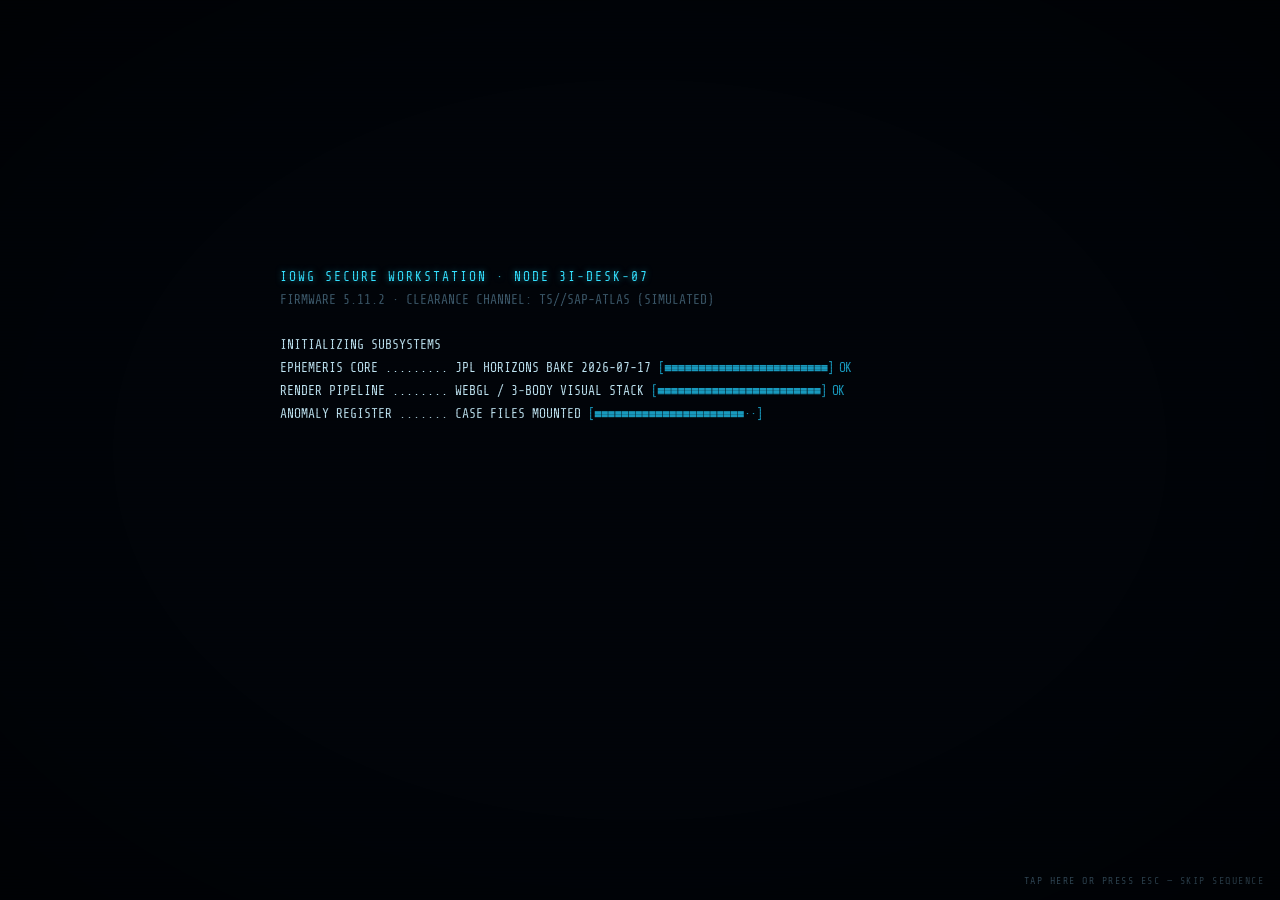
==== public/index.html @ ef5f32a9 "v2.17 — chase on boot, a labelled event toast, and the DISPATCH overlay Three requests, plus two lim" ====
<!doctype html>
<html lang="en">
<head>
<meta charset="utf-8">
<meta name="viewport" content="width=device-width, initial-scale=1">
<title>3I/ATLAS — Interstellar Anomaly Review Console</title>
<meta name="description" content="Track all three interstellar objects — 3I/ATLAS, 1I/'Oumuamua and 2I/Borisov — on real JPL Horizons trajectories, plus the CNEOS fireball map and its two disputed interstellar meteors, with 44 fact-checked case files weighing Avi Loeb's anomaly claims against the official explanations.">
<meta name="theme-color" content="#041019">
<meta name="color-scheme" content="dark">
<meta property="og:type" content="website">
<meta property="og:title" content="3I/ATLAS — Interstellar Anomaly Review Console">
<meta property="og:description" content="Track all three interstellar objects — 3I/ATLAS, 1I/'Oumuamua and 2I/Borisov — on real JPL Horizons trajectories, plus the CNEOS fireball map and its two disputed interstellar meteors, with 44 fact-checked case files weighing Avi Loeb's anomaly claims against the official explanations.">
<meta property="og:image" content="https://3i-atlas-anomaly-console.pages.dev/og-image.png">
<meta name="twitter:card" content="summary_large_image">
<meta name="twitter:title" content="3I/ATLAS — Interstellar Anomaly Review Console">
<meta name="twitter:description" content="Track all three interstellar objects — 3I/ATLAS, 1I/'Oumuamua and 2I/Borisov — on real JPL Horizons trajectories, plus the CNEOS fireball map and its two disputed interstellar meteors, with 44 fact-checked case files weighing Avi Loeb's anomaly claims against the official explanations.">
<meta name="twitter:image" content="https://3i-atlas-anomaly-console.pages.dev/og-image.png">
<link rel="icon" href="data:image/svg+xml,%3Csvg xmlns='http://www.w3.org/2000/svg' viewBox='0 0 64 64'%3E%3Crect width='64' height='64' fill='%23041019'/%3E%3Ccircle cx='32' cy='32' r='21' fill='none' stroke='%2334e1ff' stroke-width='3'/%3E%3Ccircle cx='32' cy='32' r='7' fill='%23ffb347'/%3E%3C/svg%3E">
<style>
/* ============================================================
   3I/ATLAS — INTERSTELLAR ANOMALY REVIEW CONSOLE
   Design system. Prefix: cx-
   Palette: deep-space navy, phosphor cyan, signal amber, alert red
   ============================================================ */

@font-face {
  font-family: 'ShareTechMono';
  src: url([data-uri]) format('woff2');
  font-weight: 400; font-style: normal; font-display: swap;
}

:root {
  --bg0: #01040a;          /* void */
  --bg1: #041019;          /* deep panel */
  --bg2: #072030;          /* raised panel */
  --line: #0e3a4f;         /* panel borders */
  --line-hi: #1d6d8c;
  --cyan: #34e1ff;         /* phosphor primary */
  --cyan-dim: #1899bd;
  --cyan-ghost: rgba(52,225,255,.14);
  --green: #46ffa1;
  --amber: #ffb347;        /* anomaly */
  --amber-dim: #b97c26;
  --red: #ff4a5e;          /* alert */
  --txt: #bfe4f2;
  --txt-dim: #6f93a8;
  --txt-faint: #3d5a6c;
  --mono: 'ShareTechMono', Consolas, 'Courier New', monospace;
  --glow-c: 0 0 6px rgba(52,225,255,.55);
  --glow-a: 0 0 6px rgba(255,179,71,.55);
}

* { margin: 0; padding: 0; box-sizing: border-box; }
html, body { height: 100%; overflow: hidden; }
body {
  background: var(--bg0);
  color: var(--txt);
  font-family: var(--mono);
  font-size: 13px;
  line-height: 1.45;
  -webkit-font-smoothing: antialiased;
}
::selection { background: rgba(52,225,255,.25); }

/* scrollbars */
::-webkit-scrollbar { width: 8px; height: 8px; }
::-webkit-scrollbar-track { background: var(--bg1); }
::-webkit-scrollbar-thumb { background: var(--line); border: 1px solid var(--bg1); }
::-webkit-scrollbar-thumb:hover { background: var(--line-hi); }

/* ============ ROOT GRID ============ */
.cx-root {
  position: fixed; inset: 0;
  display: grid;
  grid-template-rows: 46px 1fr 96px;
  grid-template-columns: 300px 1fr 332px;
  grid-template-areas:
    "top top top"
    "left center right"
    "bottom bottom bottom";
  background: var(--bg0);
  opacity: 0; transition: opacity .8s ease;
}
.cx-root.cx-live { opacity: 1; }
.cx-root.cx-fullcenter { grid-template-columns: 0 1fr 0; }
.cx-root.cx-fullcenter .cx-left, .cx-root.cx-fullcenter .cx-right { display: none; }

/* ============ TOP BAR ============ */
.cx-top {
  grid-area: top;
  display: flex; align-items: center; gap: 14px;
  padding: 0 14px;
  background: linear-gradient(180deg, #06202e, #041521);
  border-bottom: 1px solid var(--line);
  z-index: 30;
}
.cx-sigil {
  width: 26px; height: 26px; flex: 0 0 auto;
  border: 1px solid var(--cyan-dim); border-radius: 50%;
  display: grid; place-items: center;
  color: var(--cyan); font-size: 13px;
  box-shadow: inset 0 0 8px rgba(52,225,255,.25), var(--glow-c);
}
.cx-title { font-size: 14px; letter-spacing: 2px; color: var(--cyan); text-shadow: var(--glow-c); white-space: nowrap; }
.cx-title small { color: var(--txt-dim); letter-spacing: 1px; font-size: 10px; display: block; line-height: 1; margin-top: 1px; }
.cx-tabs { display: flex; gap: 2px; margin-left: 10px; }
.cx-tab {
  padding: 5px 14px 4px; cursor: pointer; user-select: none;
  color: var(--txt-dim); letter-spacing: 1.5px; font-size: 11.5px;
  border: 1px solid transparent; border-bottom: none;
  background: transparent; font-family: var(--mono);
}
.cx-tab:hover { color: var(--txt); }
.cx-tab.cx-on {
  color: var(--cyan); background: rgba(52,225,255,.07);
  border-color: var(--line); text-shadow: var(--glow-c);
  box-shadow: inset 0 -2px 0 var(--cyan);
}
.cx-top-spacer { flex: 1; }
.cx-clockbox { text-align: right; line-height: 1.2; white-space: nowrap; }
.cx-clockbox .cx-simdate { color: var(--green); font-size: 15px; letter-spacing: 1px; text-shadow: 0 0 6px rgba(70,255,161,.5); }
.cx-clockbox .cx-utc { color: var(--txt-faint); font-size: 10px; letter-spacing: 1px; }
.cx-alert-pill {
  padding: 3px 10px; border: 1px solid var(--amber-dim); color: var(--amber);
  font-size: 10.5px; letter-spacing: 2px; white-space: nowrap;
  background: rgba(255,179,71,.06); text-shadow: var(--glow-a);
  animation: cx-blink-soft 2.6s infinite;
}
@keyframes cx-blink-soft { 0%,100% { opacity: 1; } 50% { opacity: .55; } }
.cx-icobtn {
  width: 28px; height: 28px; display: grid; place-items: center; cursor: pointer;
  border: 1px solid var(--line); color: var(--txt-dim); font-size: 13px;
  background: transparent; font-family: var(--mono);
}
.cx-icobtn:hover { color: var(--cyan); border-color: var(--line-hi); }
.cx-icobtn.cx-on { color: var(--cyan); border-color: var(--cyan-dim); box-shadow: inset 0 0 8px rgba(52,225,255,.15); }

/* ============ SIDE RAILS ============ */
.cx-left  { grid-area: left;  border-right: 1px solid var(--line); }
.cx-right { grid-area: right; border-left: 1px solid var(--line); }
.cx-left, .cx-right {
  background: linear-gradient(180deg, rgba(4,16,25,.96), rgba(3,10,17,.96));
  overflow-y: auto; overflow-x: hidden;
  display: flex; flex-direction: column;
  z-index: 20;
}
.cx-panel { border-bottom: 1px solid var(--line); padding: 10px 12px 12px; }
.cx-panel-title {
  font-size: 10px; letter-spacing: 2.5px; color: var(--txt-dim);
  margin-bottom: 8px; display: flex; align-items: center; gap: 8px;
}
.cx-panel-title::after { content: ''; flex: 1; height: 1px; background: var(--line); }
.cx-panel-title .cx-tt-accent { color: var(--cyan); }

/* readouts */
.cx-readout-grid { display: grid; grid-template-columns: 1fr 1fr; gap: 6px 10px; }
.cx-readout { line-height: 1.15; }
.cx-readout .cx-ro-label { font-size: 9.5px; letter-spacing: 1.5px; color: var(--txt-faint); }
.cx-readout .cx-ro-value { font-size: 16px; color: var(--cyan); text-shadow: var(--glow-c); }
.cx-readout .cx-ro-value small { font-size: 10px; color: var(--txt-dim); text-shadow: none; }
.cx-readout.cx-ro-amber .cx-ro-value { color: var(--amber); text-shadow: var(--glow-a); }
.cx-readout.cx-ro-green .cx-ro-value { color: var(--green); text-shadow: 0 0 6px rgba(70,255,161,.45); }

/* anomaly list */
.cx-alog { display: flex; flex-direction: column; }
.cx-acase {
  display: grid; grid-template-columns: 16px 44px 1fr auto; gap: 8px; align-items: baseline;
  padding: 7px 12px 6px; cursor: pointer; border-bottom: 1px solid rgba(14,58,79,.45);
  transition: background .15s;
}
.cx-acase:hover { background: rgba(52,225,255,.05); }
.cx-acase.cx-on { background: rgba(255,179,71,.08); box-shadow: inset 3px 0 0 var(--amber); }
.cx-acase .cx-a-dot { width: 7px; height: 7px; border-radius: 50%; background: var(--amber); box-shadow: var(--glow-a); align-self: center; }
.cx-acase.cx-future .cx-a-dot { background: var(--txt-faint); box-shadow: none; }
.cx-acase .cx-a-id { color: var(--amber); font-size: 11px; letter-spacing: 1px; }
.cx-acase.cx-future .cx-a-id { color: var(--txt-faint); }
.cx-acase .cx-a-name { color: var(--txt); font-size: 12px; overflow: hidden; text-overflow: ellipsis; white-space: nowrap; }
.cx-acase.cx-future .cx-a-name { color: var(--txt-faint); }
.cx-acase .cx-a-date { color: var(--txt-faint); font-size: 9.5px; }

/* generic list rows (archive, compare) */
.cx-row {
  padding: 8px 12px; cursor: pointer; border-bottom: 1px solid rgba(14,58,79,.45);
}
.cx-row:hover { background: rgba(52,225,255,.05); }
.cx-row.cx-on { background: rgba(52,225,255,.09); box-shadow: inset 3px 0 0 var(--cyan); }
.cx-row .cx-row-t { color: var(--txt); font-size: 12px; }
.cx-row .cx-row-s { color: var(--txt-faint); font-size: 10px; letter-spacing: .5px; }

/* ============ CENTER / 3D ============ */
.cx-center { grid-area: center; position: relative; overflow: hidden; background: var(--bg0); }
.cx-center canvas { display: block; }
#cx-gl { position: absolute; inset: 0; }

/* HUD overlay in 3D view */
.cx-hud { position: absolute; inset: 0; pointer-events: none; z-index: 5; }
.cx-hud > * { pointer-events: auto; }
.cx-obj-label {
  position: absolute; transform: translate(-50%, -140%);
  font-size: 10px; letter-spacing: 1.5px; color: var(--txt-dim);
  text-shadow: 0 0 4px #000, 0 0 8px #000; white-space: nowrap;
  pointer-events: none;
}
.cx-obj-label.cx-lbl-target { color: var(--amber); font-size: 11px; text-shadow: 0 0 4px #000, var(--glow-a); }
.cx-obj-label .cx-lbl-sub { display: block; color: var(--txt-faint); font-size: 9px; letter-spacing: .5px; text-align: center; }

.cx-campods {
  position: absolute; top: 10px; left: 12px; display: flex; gap: 4px; flex-wrap: wrap;
}
.cx-pod {
  padding: 4px 10px 3px; font-size: 10px; letter-spacing: 1.5px; cursor: pointer;
  color: var(--txt-dim); border: 1px solid var(--line); background: rgba(4,16,25,.75);
  font-family: var(--mono); backdrop-filter: blur(2px);
}
.cx-pod:hover { color: var(--txt); border-color: var(--line-hi); }
.cx-pod.cx-on { color: var(--cyan); border-color: var(--cyan-dim); text-shadow: var(--glow-c); }
.cx-viewopts { position: absolute; top: 10px; right: 12px; display: flex; gap: 4px; }

.cx-toast {
  position: absolute; top: 52px; left: 50%; transform: translateX(-50%) translateY(-8px);
  padding: 8px 18px; border: 1px solid var(--cyan-dim); background: rgba(4,20,30,.92);
  color: var(--cyan); font-size: 12px; letter-spacing: 1.5px; text-align: center;
  opacity: 0; transition: opacity .3s, transform .3s; pointer-events: none;
  box-shadow: 0 0 18px rgba(0,0,0,.6), inset 0 0 14px rgba(52,225,255,.07);
  max-width: 70%;
}
.cx-toast.cx-show { opacity: 1; transform: translateX(-50%) translateY(0); }
.cx-toast.cx-anom { border-color: var(--amber-dim); color: var(--amber); box-shadow: 0 0 18px rgba(0,0,0,.6), inset 0 0 14px rgba(255,179,71,.08); }
.cx-toast .cx-toast-date { display: block; font-size: 9.5px; color: var(--txt-faint); letter-spacing: 2px; }
.cx-toast .cx-toast-kind {
  display: block; font-size: 9px; letter-spacing: 3px; margin-bottom: 4px;
  color: var(--cyan-dim); opacity: .95;
}
.cx-toast.cx-anom .cx-toast-kind { color: var(--amber-dim); }

/* The dispatch overlay draws a claim rather than data, so it is marked as such
   in the chrome as well as in the toast — an unlabelled particle burst reads as
   a measurement. */
.cx-pod-spec.cx-on { color: var(--amber); border-color: var(--amber-dim); text-shadow: 0 0 8px rgba(255,179,71,.5); }
.cx-specnote {
  position: absolute; bottom: 34px; left: 50%; transform: translateX(-50%);
  padding: 4px 12px; border: 1px dashed var(--amber-dim); background: rgba(30,18,4,.92);
  color: var(--amber); font-size: 9px; letter-spacing: 2.5px; text-align: center;
  opacity: 0; transition: opacity .3s; pointer-events: none; max-width: 84%;
}
.cx-specnote.cx-show { opacity: .95; }

.cx-crosshair {
  position: absolute; left: 50%; top: 50%; width: 44px; height: 44px;
  transform: translate(-50%,-50%); pointer-events: none; opacity: .18;
}
.cx-crosshair::before, .cx-crosshair::after {
  content: ''; position: absolute; background: var(--cyan);
}
.cx-crosshair::before { left: 50%; top: 0; width: 1px; height: 100%; }
.cx-crosshair::after { top: 50%; left: 0; height: 1px; width: 100%; }

/* range line label */
.cx-range-tag {
  position: absolute; font-size: 10px; color: var(--green); letter-spacing: 1px;
  text-shadow: 0 0 4px #000; pointer-events: none; transform: translate(-50%,-50%);
}

/* ============ DETAIL OVERLAY (anomaly dossier / docs) ============ */
.cx-overlay {
  position: absolute; inset: 0; z-index: 40; display: none;
  background: rgba(1,4,10,.72); backdrop-filter: blur(3px);
}
.cx-overlay.cx-show { display: grid; place-items: center; }
.cx-sheet {
  width: min(880px, 92%); max-height: 88%; overflow-y: auto;
  background: linear-gradient(180deg, #051724, #030d16);
  border: 1px solid var(--line-hi);
  box-shadow: 0 0 40px rgba(0,0,0,.8), 0 0 22px rgba(52,225,255,.08);
  padding: 0 0 18px;
}
.cx-sheet-head {
  position: sticky; top: 0; z-index: 2;
  display: flex; align-items: center; gap: 12px;
  padding: 12px 18px; background: rgba(6,26,38,.97);
  border-bottom: 1px solid var(--line);
}
.cx-sheet-head .cx-sh-id { color: var(--amber); font-size: 18px; letter-spacing: 2px; text-shadow: var(--glow-a); }
.cx-sheet-head .cx-sh-title { color: var(--txt); font-size: 15px; letter-spacing: 1px; flex: 1; }
.cx-sheet-head .cx-sh-date { color: var(--txt-faint); font-size: 10.5px; letter-spacing: 1px; }
.cx-x {
  cursor: pointer; border: 1px solid var(--line); color: var(--txt-dim);
  width: 26px; height: 26px; display: grid; place-items: center; font-family: var(--mono); background: none; font-size: 13px;
}
.cx-x:hover { color: var(--red); border-color: var(--red); }
.cx-sheet-body { padding: 14px 18px 4px; }
.cx-block { margin-bottom: 14px; }
.cx-block-label { font-size: 9.5px; letter-spacing: 2.5px; margin-bottom: 4px; }
.cx-block-label.cx-bl-obs   { color: var(--cyan-dim); }
.cx-block-label.cx-bl-loeb  { color: var(--amber); }
.cx-block-label.cx-bl-off   { color: var(--green); }
.cx-block-text { color: var(--txt); font-size: 12.5px; line-height: 1.6; }
.cx-block.cx-b-loeb { border-left: 2px solid var(--amber-dim); padding-left: 10px; }
.cx-block.cx-b-off  { border-left: 2px solid rgba(70,255,161,.4); padding-left: 10px; }
.cx-quote {
  margin: 8px 0 0; padding: 8px 12px; background: rgba(255,179,71,.05);
  border: 1px dashed var(--amber-dim); color: var(--amber); font-size: 12px; font-style: italic;
}
.cx-quote .cx-q-src { display: block; font-style: normal; color: var(--txt-faint); font-size: 9.5px; margin-top: 4px; letter-spacing: 1px; }

/* weirdness gauge */
.cx-gauge { display: flex; align-items: center; gap: 10px; margin: 4px 0 2px; }
.cx-gauge-track { flex: 1; height: 8px; background: rgba(255,255,255,.05); border: 1px solid var(--line); position: relative; }
.cx-gauge-fill { position: absolute; inset: 1px auto 1px 1px; background: linear-gradient(90deg, var(--cyan-dim), var(--amber), var(--red)); }
.cx-gauge-num { color: var(--amber); font-size: 14px; text-shadow: var(--glow-a); min-width: 52px; text-align: right; }
.cx-sheet-actions { display: flex; gap: 8px; padding: 6px 18px 0; flex-wrap: wrap; }
.cx-btn {
  padding: 6px 14px; cursor: pointer; font-family: var(--mono); font-size: 11px; letter-spacing: 1.5px;
  color: var(--cyan); background: rgba(52,225,255,.06); border: 1px solid var(--cyan-dim);
}
.cx-btn:hover { background: rgba(52,225,255,.14); text-shadow: var(--glow-c); }
.cx-btn.cx-btn-amber { color: var(--amber); border-color: var(--amber-dim); background: rgba(255,179,71,.06); }
.cx-btn.cx-btn-amber:hover { background: rgba(255,179,71,.13); text-shadow: var(--glow-a); }
.cx-btn.cx-btn-ghost { color: var(--txt-dim); border-color: var(--line); background: none; }

/* dossier chart canvas */
.cx-dchart { width: 100%; height: 190px; margin-top: 6px; border: 1px solid var(--line); background: rgba(2,8,14,.6); }

/* Citation row — case files and timeline records cite identically. */
.cx-refs { margin-top: 10px; color: var(--txt-faint); font-size: 9.5px; letter-spacing: .5px; }
.cx-refs a { color: var(--cyan-dim); text-decoration: none; border-bottom: 1px dotted rgba(24,153,189,.5); }
.cx-refs a:hover { color: var(--cyan); border-bottom-color: var(--cyan); text-shadow: var(--glow-c); }
.cx-sheet-count { color: var(--txt-faint); font-size: 10px; align-self: center; }

/* A timeline record is the mission-side sibling of a case file: same sheet,
   cyan where the anomaly dossier is amber. */
.cx-sheet-head.cx-sh-mission .cx-sh-id { color: var(--cyan); text-shadow: var(--glow-c); }
.cx-chip.cx-c-kind { color: var(--cyan-dim); border-color: var(--cyan-dim); }

/* NEXT EVENT panel doubles as a way into that record. */
.cx-nextev[data-act] { cursor: pointer; }
.cx-nextev[data-act]:hover { background: rgba(52,225,255,.06); box-shadow: inset 2px 0 0 var(--cyan-dim); }

/* verdict chip */
.cx-chip { display: inline-block; padding: 1px 8px; font-size: 9px; letter-spacing: 1.5px; border: 1px solid; }
.cx-chip.cx-c-conf { color: var(--green); border-color: rgba(70,255,161,.5); }
.cx-chip.cx-c-corr { color: var(--amber); border-color: var(--amber-dim); }
.cx-chip.cx-c-unv  { color: var(--txt-dim); border-color: var(--line); }

/* ============ BOTTOM / TIMELINE ============ */
.cx-bottom {
  grid-area: bottom; z-index: 30;
  background: linear-gradient(180deg, #051622, #030d15);
  border-top: 1px solid var(--line);
  display: grid; grid-template-rows: 1fr auto;
  padding: 8px 14px 6px;
  gap: 4px;
}
.cx-tl-track { position: relative; cursor: crosshair; touch-action: none; }
#cx-tl-canvas { position: absolute; inset: 0; width: 100%; height: 100%; }
.cx-transport { display: flex; align-items: center; gap: 10px; }
.cx-tbtn {
  min-width: 34px; height: 26px; display: grid; place-items: center; cursor: pointer;
  border: 1px solid var(--line); background: rgba(52,225,255,.04); color: var(--cyan);
  font-family: var(--mono); font-size: 12px; padding: 0 8px;
}
.cx-tbtn:hover { border-color: var(--line-hi); text-shadow: var(--glow-c); }
.cx-tbtn.cx-on { border-color: var(--cyan-dim); background: rgba(52,225,255,.12); }
.cx-speed-lbl { color: var(--txt-faint); font-size: 10px; letter-spacing: 1px; }
.cx-transport .cx-tdate { color: var(--txt-dim); font-size: 11px; letter-spacing: 1px; margin-left: auto; }
.cx-transport .cx-tdate b { color: var(--green); font-weight: normal; }

/* ============ BOOT SEQUENCE ============ */
.cx-boot {
  position: fixed; inset: 0; z-index: 100; background: #010409;
  font-family: var(--mono); color: var(--txt);
  display: flex; align-items: center; justify-content: center;
}
.cx-boot-inner { width: min(720px, 90%); }
.cx-boot-log { font-size: 13px; line-height: 1.75; min-height: 320px; }
.cx-boot-log .cx-bl-ok { color: var(--green); }
.cx-boot-log .cx-bl-warn { color: var(--amber); }
.cx-boot-log .cx-bl-dim { color: var(--txt-faint); }
.cx-boot-log .cx-bl-head { color: var(--cyan); letter-spacing: 2px; text-shadow: var(--glow-c); }
.cx-boot-bar { display: inline-block; color: var(--cyan-dim); letter-spacing: -1px; }
.cx-boot-auth {
  margin-top: 26px; text-align: center; font-size: 15px; letter-spacing: 3px;
  color: var(--cyan); text-shadow: var(--glow-c); cursor: pointer;
  animation: cx-blink-soft 1.4s infinite; opacity: 0; transition: opacity .5s;
}
.cx-boot-auth.cx-ready { opacity: 1; }
.cx-boot-skip { position: fixed; right: 16px; bottom: 12px; color: var(--txt-faint); font-size: 10px; letter-spacing: 1.5px; }
.cx-cursor::after { content: '█'; animation: cx-caret .9s steps(1) infinite; color: var(--cyan); }
@keyframes cx-caret { 50% { opacity: 0; } }

/* ============ ARCHIVE DOCS ============ */
.cx-docwrap { position: absolute; inset: 0; display: grid; grid-template-columns: 300px 1fr; }
.cx-doclist { border-right: 1px solid var(--line); overflow-y: auto; background: rgba(4,16,25,.6); }
.cx-docview { overflow-y: auto; padding: 26px 34px; background: #020810; }

/* Camera/view controls are meaningless over the document reader — hide them there
   so they can't bleed through the panels. */
.cx-root[data-mode="archive"] .cx-campods,
.cx-root[data-mode="archive"] .cx-viewopts,
.cx-root[data-mode="archive"] .cx-crosshair,
.cx-root[data-mode="fireballs"] .cx-campods,
.cx-root[data-mode="fireballs"] .cx-viewopts,
.cx-root[data-mode="fireballs"] .cx-crosshair { display: none; }

/* ============ FIREBALLS — CNEOS atmospheric-impact map ============ */
.cx-fbwrap {
  position: absolute; inset: 0; z-index: 5;
  display: grid; grid-template-columns: 1fr 296px;
  background: var(--bg0);
}
.cx-fb-main { display: grid; grid-template-rows: auto 1fr auto; min-width: 0; min-height: 0; }
.cx-fb-toolbar {
  display: flex; gap: 4px; flex-wrap: wrap; align-items: center;
  padding: 8px 10px; border-bottom: 1px solid var(--line); background: rgba(4,16,25,.6);
}
.cx-fb-gap { width: 12px; }
.cx-fb-mapbox { position: relative; min-height: 0; overflow: hidden; }
.cx-fb-mapbox canvas { position: absolute; left: 0; top: 0; cursor: crosshair; touch-action: manipulation; }
.cx-fb-readout {
  border-top: 1px solid var(--line); background: rgba(4,16,25,.75);
  padding: 8px 12px; min-height: 34px; font-size: 11px; color: var(--txt);
  letter-spacing: .5px; line-height: 1.7;
}
.cx-fb-readout b { color: var(--cyan); font-weight: 400; }
.cx-fb-sep { color: var(--txt-faint); margin: 0 9px; }
.cx-fb-hint { color: var(--txt-faint); letter-spacing: 1.5px; }
.cx-fb-tag {
  margin-left: 12px; color: var(--amber); cursor: pointer;
  border-bottom: 1px dotted var(--amber-dim); letter-spacing: 1px;
}
.cx-fb-tag:hover { text-shadow: var(--glow-a); }
.cx-fb-side { border-left: 1px solid var(--line); overflow-y: auto; background: rgba(4,16,25,.6); }
.cx-fb-note { color: var(--txt-faint); font-size: 9.5px; line-height: 1.55; margin-top: 7px; padding: 0 12px; }
.cx-panel > .cx-fb-note { padding: 0; }
.cx-doc {
  max-width: 640px; margin: 0 auto 40px; padding: 34px 40px 44px;
  background: #dfd9c8; color: #1d1a14; font-family: var(--mono);
  box-shadow: 0 6px 34px rgba(0,0,0,.75);
  position: relative; font-size: 12.5px; line-height: 1.7;
}
.cx-doc .cx-doc-head { text-align: center; border-bottom: 2px solid #1d1a14; padding-bottom: 10px; margin-bottom: 16px; letter-spacing: 2px; }
.cx-doc .cx-doc-head .cx-doc-org { font-size: 14px; font-weight: bold; }
.cx-doc .cx-doc-head .cx-doc-sub { font-size: 10px; letter-spacing: 3px; }
.cx-doc .cx-doc-meta { font-size: 11px; margin-bottom: 14px; }
.cx-doc p { margin-bottom: 10px; }
.cx-redact {
  display: inline-block; background: #12100c; color: #12100c; border-radius: 1px;
  user-select: none; padding: 0 2px; cursor: help; transition: none;
}
.cx-stamp {
  position: absolute; padding: 4px 16px; border: 3px double #a02c2c; color: #a02c2c;
  font-size: 15px; letter-spacing: 4px; transform: rotate(-12deg); opacity: .82;
  font-weight: bold; pointer-events: none;
}
.cx-stamp.cx-stamp-green { border-color: #2c6a3f; color: #2c6a3f; transform: rotate(8deg); }
.cx-doc .cx-doc-sig { margin-top: 20px; font-size: 11px; }
.cx-doc .cx-hand { font-style: italic; color: #4a3f2c; }

/* ============ COMPARE MODE ============ */
.cx-comparewrap { position: absolute; inset: 0; pointer-events: none; }
.cx-cmp-table-wrap {
  position: absolute; left: 0; right: 0; bottom: 0; pointer-events: auto;
  border-top: 1px solid var(--line); background: #030c13;
  overflow-x: auto; max-height: 44%; overflow-y: auto;
}
table.cx-cmp { width: 100%; border-collapse: collapse; font-size: 12px; }
table.cx-cmp th, table.cx-cmp td { padding: 6px 14px; text-align: left; border-bottom: 1px solid rgba(14,58,79,.5); vertical-align: top; }
table.cx-cmp th { color: var(--txt-faint); font-weight: normal; font-size: 10px; letter-spacing: 2px; position: sticky; top: 0; background: #051520; }
table.cx-cmp td:first-child { color: var(--txt-dim); font-size: 10.5px; letter-spacing: 1px; white-space: nowrap; }
table.cx-cmp .cx-cmp-1i { color: #d9b8ff; }
table.cx-cmp .cx-cmp-2i { color: #9fd9ff; }
table.cx-cmp .cx-cmp-3i { color: var(--amber); }

/* ============ CHARTS (right rail) ============ */
.cx-chartbox { padding: 8px 12px 4px; border-bottom: 1px solid var(--line); }
.cx-chartbox canvas { width: 100%; height: 92px; display: block; }
.cx-chart-title { font-size: 9.5px; letter-spacing: 2px; color: var(--txt-faint); margin-bottom: 3px; display: flex; justify-content: space-between; }
.cx-chart-title span:last-child { color: var(--cyan-dim); }

/* The per-year chart is a door into case F-03, which argues about it. */
.cx-chartbox.cx-fb-rate { cursor: pointer; }
.cx-chartbox.cx-fb-rate:hover { background: rgba(52,225,255,.05); }
.cx-chartbox.cx-fb-rate:hover .cx-chart-title span:last-child { color: var(--cyan); text-shadow: var(--glow-c); }
.cx-chartbox.cx-fb-rate canvas { height: 104px; }

/* ============ CRT EFFECT ============ */
.cx-crt::before {
  content: ''; position: fixed; inset: 0; z-index: 200; pointer-events: none;
  background: repeating-linear-gradient(0deg, rgba(0,0,0,0) 0 2px, rgba(0,0,0,.16) 2px 3px);
  mix-blend-mode: multiply;
}
.cx-crt::after {
  content: ''; position: fixed; inset: 0; z-index: 201; pointer-events: none;
  background: radial-gradient(ellipse at center, rgba(0,0,0,0) 58%, rgba(0,0,0,.42) 100%);
}
.cx-flicker { animation: cx-flick 7s infinite; }
@keyframes cx-flick {
  0%, 100% { opacity: 1; } 92% { opacity: 1; } 92.5% { opacity: .86; }
  93% { opacity: 1; } 96% { opacity: 1; } 96.3% { opacity: .93; } 96.6% { opacity: 1; }
}

/* footer disclaimer */
/* Lives INSIDE the centre pane (see ui.js) so it can never overlap the side rails. */
.cx-disclaimer {
  position: absolute; right: 12px; bottom: 6px; z-index: 6; max-width: 62%;
  color: var(--txt-faint); font-size: 8.5px; letter-spacing: .5px; opacity: .7;
  pointer-events: none; text-align: right; line-height: 1.4;
}

/* In FIREBALLS the bottom of the centre pane is the hover readout and the right
   296px is the stats rail, so the disclaimer moves up and clear of both. */
.cx-root[data-mode="fireballs"] .cx-disclaimer { bottom: 46px; right: 306px; max-width: 46%; }

/* reveal animation for panels */
@keyframes cx-rise { from { opacity: 0; transform: translateY(6px); } to { opacity: 1; transform: none; } }
.cx-rise { animation: cx-rise .45s ease both; }

/* ============ RAIL LOG TABS ============ */
/* Two registers share one panel: the anomaly case files and the mission log.
   The log needs a list of its own because a quarter of its records fall outside
   the scrubber window and so have no marker to click. */
.cx-logtabs {
  display: flex; align-items: center; gap: 2px; padding: 0 12px 7px;
  border-bottom: 1px solid var(--line); margin-bottom: 8px;
}
.cx-logtab {
  padding: 4px 7px 3px; cursor: pointer; font-family: var(--mono);
  font-size: 9.5px; letter-spacing: 1.5px; color: var(--txt-faint);
  background: none; border: 1px solid transparent;
}
.cx-logtab:hover { color: var(--txt-dim); }
.cx-logtab.cx-on { color: var(--txt); border-color: var(--line); background: rgba(52,225,255,.05); }
.cx-logcount { margin-left: auto; color: var(--txt-faint); font-size: 9px; letter-spacing: 1px; }
.cx-logrow .cx-a-id { color: var(--cyan-dim); font-size: 13px; }
.cx-logrow.cx-future .cx-a-id { color: var(--txt-faint); }
.cx-logrow .cx-a-dot { background: var(--cyan); box-shadow: var(--glow-c); }
.cx-logrow.cx-future .cx-a-dot { background: var(--txt-faint); box-shadow: none; }
.cx-logrow.cx-on { background: rgba(52,225,255,.08); box-shadow: inset 3px 0 0 var(--cyan); }

/* ============ CASE SEARCH ============ */
.cx-search { position: relative; padding: 0 12px 8px; }
.cx-search input {
  width: 100%; background: rgba(2,10,16,.85); border: 1px solid var(--line);
  color: var(--txt); font-family: var(--mono); font-size: 11.5px;
  padding: 5px 22px 5px 8px; outline: none; letter-spacing: .5px;
}
.cx-search input:focus { border-color: var(--cyan-dim); box-shadow: inset 0 0 10px rgba(52,225,255,.1); }
.cx-search input::placeholder { color: var(--txt-faint); }
.cx-search-x {
  position: absolute; right: 19px; top: 3px; cursor: pointer;
  color: var(--txt-faint); font-size: 13px; padding: 2px 4px; display: none;
}
.cx-search-x:hover { color: var(--red); }
.cx-search.cx-has-q .cx-search-x { display: block; }
.cx-obj-badge {
  font-size: 8px; letter-spacing: 1px; padding: 0 3px; border: 1px solid;
  margin-right: 4px; vertical-align: 1px;
}
.cx-nores { padding: 14px 12px; color: var(--txt-faint); font-size: 11px; text-align: center; }

/* ============ GUIDED TOUR ============ */
.cx-tour {
  position: absolute; left: 50%; bottom: 16px; transform: translateX(-50%) translateY(10px);
  width: min(720px, 92%); z-index: 46; opacity: 0; pointer-events: none;
  transition: opacity .35s ease, transform .35s ease;
}
.cx-tour.cx-on { opacity: 1; transform: translateX(-50%); pointer-events: auto; }
.cx-tour-inner {
  background: rgba(4,20,30,.95); border: 1px solid var(--cyan-dim);
  padding: 10px 14px 11px; box-shadow: 0 0 28px rgba(0,0,0,.75), inset 0 0 18px rgba(52,225,255,.05);
  backdrop-filter: blur(3px);
}
.cx-tour-step { font-size: 9.5px; letter-spacing: 2.5px; color: var(--cyan-dim); }
.cx-tour-title { font-size: 13.5px; color: var(--cyan); text-shadow: var(--glow-c); margin: 2px 0 3px; }
.cx-tour-text { font-size: 12px; color: var(--txt); line-height: 1.55; }
.cx-tour-bar { height: 2px; background: rgba(52,225,255,.15); margin-top: 9px; }
.cx-tour-fill { height: 100%; background: var(--cyan); width: 0; box-shadow: var(--glow-c); }
.cx-tour-btns { display: flex; gap: 6px; margin-top: 9px; align-items: center; }
.cx-tour-btns .cx-spacer { flex: 1; }

/* ============ HELP / KEY LEGEND ============ */
.cx-keys { display: grid; grid-template-columns: repeat(auto-fit, minmax(232px, 1fr)); gap: 16px 22px; }
.cx-keys h4 {
  font-size: 9.5px; letter-spacing: 2.5px; color: var(--cyan-dim);
  font-weight: normal; margin-bottom: 5px; border-bottom: 1px solid var(--line); padding-bottom: 3px;
}
.cx-keyrow { display: flex; align-items: baseline; gap: 9px; padding: 2.5px 0; font-size: 11.5px; }
.cx-keycap {
  flex: 0 0 auto; min-width: 26px; text-align: center; padding: 1px 6px;
  border: 1px solid var(--line-hi); background: rgba(52,225,255,.07); color: var(--cyan);
  font-size: 10.5px; letter-spacing: 1px;
}
.cx-keyrow span { color: var(--txt-dim); }

/* ============ MOBILE RAIL TOGGLES ============ */
.cx-railbtn { display: none; }

@media (max-width: 1150px) {
  .cx-root { grid-template-columns: 240px 1fr 260px; }
}
@media (max-width: 900px) {
  /* Two-row top bar. On one row the mode tabs ran off the right edge and
     FIREBALLS / ARCHIVE / help were simply unreachable on a phone. */
  /* auto rows: the bar takes however many lines it needs on this device rather
     than clipping at a height guessed here. ui.js publishes the measured
     heights as --topH / --botH so the slide-over rails land between them. */
  .cx-root { grid-template-columns: 0 1fr 0; grid-template-rows: auto 1fr auto; }
  .cx-tl-track { min-height: 40px; }
  .cx-top { flex-wrap: wrap; align-content: center; gap: 5px 8px; padding: 0 8px; }
  .cx-sigil, .cx-top-spacer { display: none; }
  /* The mode tabs get their own row, and scroll sideways if a device is
     narrower than the five of them. */
  .cx-tabs.cx-tabs-mode { flex-basis: 100%; margin-left: 0; overflow-x: auto; flex-wrap: nowrap; }
  .cx-tab-long { display: none; }
  /* The CRT toggle is pure decoration and the first thing worth the width.
     The tour button stays — there is no T key on a phone. */
  #cx-btn-crt { display: none; }
  .cx-railbtn { display: grid; }
  .cx-title { font-size: 12.5px; letter-spacing: 1px; }
  .cx-title small { display: none; }
  .cx-tabs .cx-tab { padding: 5px 8px 4px; font-size: 10.5px; letter-spacing: 1px; }
  .cx-alert-pill, .cx-clockbox .cx-utc { display: none; }
  .cx-clockbox .cx-simdate { font-size: 13px; }
  .cx-left, .cx-right {
    display: flex; position: fixed; top: var(--topH, 84px); bottom: var(--botH, 96px);
    width: 282px; max-width: 84vw;
    z-index: 45; transform: translateX(-105%); transition: transform .25s ease;
    box-shadow: 0 0 30px rgba(0,0,0,.8);
  }
  .cx-right { left: auto; right: 0; transform: translateX(105%); }
  body.cx-show-left .cx-left, body.cx-show-right .cx-right { transform: none; }
  .cx-campods { top: auto; bottom: 8px; left: 8px; max-width: 62%; }
  .cx-viewopts { top: 8px; right: 8px; }
  .cx-disclaimer { display: none; }
  /* narrow: one scrolling column, map given an explicit height so the canvas
     still has a box to measure */
  .cx-fbwrap { display: block; overflow-y: auto; }
  .cx-fb-main { display: block; }
  .cx-fb-mapbox { height: 54vw; min-height: 190px; }
  .cx-fb-side { border-left: none; border-top: 1px solid var(--line); overflow: visible; }
  .cx-fb-toolbar { padding: 6px; }
  .cx-docwrap { grid-template-columns: 1fr; grid-template-rows: auto 1fr; }
  .cx-doclist { max-height: 34%; border-right: none; border-bottom: 1px solid var(--line); }
  .cx-docview { padding: 14px 10px; }
  .cx-doc { padding: 22px 18px 30px; }
  .cx-sheet { width: 96%; max-height: 92%; }
  .cx-transport { gap: 6px; flex-wrap: wrap; }
  .cx-transport .cx-tdate { font-size: 9.5px; }
}

/* ============ TOUCH TARGETS ============ */
/* Fingers need ~44px. Applies to any coarse pointer (phone, tablet, TV remote)
   and leaves mouse layouts exactly as they were. */
@media (pointer: coarse) {
  .cx-tabs .cx-tab { padding: 10px 11px 9px; }
  .cx-pod { padding: 9px 12px 8px; }
  .cx-icobtn { width: 38px; height: 38px; font-size: 15px; }
  .cx-tbtn { min-width: 44px; height: 36px; font-size: 13px; }
  .cx-x { width: 36px; height: 36px; font-size: 15px; }
  .cx-btn { padding: 11px 15px; }
  .cx-acase { padding: 12px; }
  .cx-row { padding: 13px 12px; }
  .cx-tl-track { min-height: 46px; }
  .cx-search input { padding: 9px 26px 9px 9px; font-size: 13px; }
  .cx-search-x { top: 7px; padding: 4px 6px; font-size: 15px; }
  .cx-fb-tag { display: inline-block; padding: 4px 0; }
  .cx-refs { font-size: 11px; line-height: 2.2; }
  .cx-refs a { padding: 4px 2px; }
  .cx-nextev[data-act] { padding: 6px 0; }
  .cx-logtab { padding: 9px 9px 8px; font-size: 10.5px; }
  .cx-doclist .cx-row { padding: 15px 12px; }
}

/* ============ REDUCED MOTION ============ */
@media (prefers-reduced-motion: reduce) {
  .cx-flicker { animation: none; }
  .cx-alert-pill { animation: none; }
  .cx-boot-auth { animation: none; opacity: 1; }
  .cx-rise { animation: none; }
  .cx-root { transition: none; }
  .cx-left, .cx-right { transition: none; }
}

/* ============ BRIEFINGS ============
   The one surface in the console built for reading rather than scanning: a rail
   of questions on the left, a long-form answer on the right. Everything else
   here is a HUD; this is a page, so it gets a measure, real leading, and a text
   colour that is comfortable for a few hundred words rather than for glowing
   labels. */
.cx-briefwrap {
  position: absolute; inset: 0; z-index: 24;
  display: grid; grid-template-columns: minmax(190px, 268px) 1fr;
  background: linear-gradient(180deg, rgba(4,10,20,.97), rgba(3,7,15,.99));
  overflow: hidden;
}
.cx-brief-rail {
  border-right: 1px solid var(--line);
  overflow-y: auto; padding: 10px 8px 24px;
  background: rgba(0,0,0,.28);
}
.cx-brief-railhead {
  font-size: 10px; letter-spacing: .18em; color: var(--dim);
  padding: 4px 6px 10px;
}
.cx-brief-card {
  display: block; width: 100%; text-align: left; cursor: pointer;
  background: rgba(255,255,255,.02); border: 1px solid var(--line);
  border-left: 2px solid transparent;
  color: var(--txt); padding: 9px 10px; margin-bottom: 7px;
  font-family: inherit; transition: background .12s, border-color .12s;
}
.cx-brief-card:hover { background: rgba(52,225,255,.07); border-color: rgba(52,225,255,.4); }
.cx-brief-card.cx-on { background: rgba(52,225,255,.11); border-left-color: var(--cyan); }
.cx-brief-card-tag { font-size: 9px; letter-spacing: .14em; color: var(--amber); margin-bottom: 4px; }
.cx-brief-card-q { font-size: 12px; line-height: 1.35; color: var(--txt); }

.cx-brief-pane { overflow-y: auto; padding: 18px 20px 60px; -webkit-overflow-scrolling: touch; }
.cx-brief { max-width: 68ch; margin: 0 auto; }
.cx-brief-head { border-bottom: 1px solid var(--line); padding-bottom: 12px; margin-bottom: 16px; }
.cx-brief-id { font-size: 9px; letter-spacing: .16em; color: var(--dim); margin-bottom: 6px; }
.cx-brief-q {
  font-size: clamp(17px, 2.6vw, 25px); line-height: 1.22; margin: 0 0 9px;
  color: var(--cyan); text-shadow: 0 0 10px rgba(52,225,255,.28); font-weight: normal;
}
.cx-brief-short { font-size: 13px; line-height: 1.55; color: var(--amber); margin: 0; }
.cx-brief-fig {
  margin: 0 0 18px; padding: 8px; border: 1px solid var(--line);
  background: rgba(0,0,0,.34);
}
.cx-brief-fig canvas { display: block; width: 100%; height: 210px; }
.cx-brief-sec { margin-bottom: 15px; }
.cx-brief-sec h3 {
  font-size: 11px; letter-spacing: .13em; color: var(--amber);
  margin: 0 0 5px; font-weight: normal; text-transform: uppercase;
}
.cx-brief-sec p {
  margin: 0; font-size: 13.5px; line-height: 1.62;
  color: rgba(220,236,246,.9);
}
.cx-brief-cases { margin: 20px 0 14px; border-top: 1px solid var(--line); padding-top: 12px; }
.cx-brief-caseshead { font-size: 9px; letter-spacing: .16em; color: var(--dim); margin-bottom: 8px; }
.cx-brief-case {
  display: block; width: 100%; text-align: left; cursor: pointer;
  background: rgba(255,255,255,.02); border: 1px solid var(--line);
  color: var(--txt); padding: 7px 9px; margin-bottom: 5px; font-family: inherit;
}
.cx-brief-case:hover { background: rgba(255,179,71,.09); border-color: rgba(255,179,71,.45); }
.cx-brief-case-id { color: var(--amber); font-size: 10px; letter-spacing: .1em; margin-right: 8px; }
.cx-brief-case-t { font-size: 11.5px; color: rgba(220,236,246,.85); }
.cx-brief-src { font-size: 10px; color: var(--dim); margin-top: 12px; line-height: 1.9; }
.cx-brief-src span { letter-spacing: .16em; margin-right: 6px; }
.cx-brief-src a { color: var(--cyan); text-decoration: none; border-bottom: 1px dotted rgba(52,225,255,.45); margin-right: 9px; }
.cx-brief-src a:hover { background: rgba(52,225,255,.12); }
.cx-brief-foot {
  margin-top: 18px; padding-top: 10px; border-top: 1px solid var(--line);
  font-size: 10px; color: var(--dim); line-height: 1.6;
}

/* Narrow: the rail becomes a horizontal strip of question chips above the
   reading pane, because a 190px sidebar next to a text column leaves neither
   usable at phone width. */
@media (max-width: 720px) {
  .cx-briefwrap { grid-template-columns: 1fr; grid-template-rows: auto 1fr; }
  .cx-brief-rail {
    border-right: 0; border-bottom: 1px solid var(--line);
    display: flex; gap: 6px; overflow-x: auto; overflow-y: hidden;
    padding: 8px; white-space: nowrap;
  }
  .cx-brief-railhead { display: none; }
  .cx-brief-card { width: auto; min-width: 168px; flex: 0 0 auto; margin-bottom: 0; white-space: normal; }
  .cx-brief-pane { padding: 14px 14px 56px; }
  .cx-brief-fig canvas { height: 168px; }
}
@media (pointer: coarse) {
  .cx-brief-card { padding: 11px 12px; }
  .cx-brief-case { padding: 10px 10px; }
}

/* BRIEFINGS is the intended way in, so it does not look like a peer of the
   other mode tabs. Amber rather than the default, and a hairline underneath so
   it reads as "start here" without shouting. */
.cx-tab[data-tab="briefings"] {
  color: var(--amber);
  border-color: rgba(255,179,71,.42);
  box-shadow: inset 0 -2px 0 rgba(255,179,71,.55);
}
.cx-tab[data-tab="briefings"]:hover { background: rgba(255,179,71,.13); }
.cx-tab[data-tab="briefings"].cx-on {
  background: rgba(255,179,71,.2); color: #ffe1b0;
  border-color: rgba(255,179,71,.75);
}

</style>
</head>
<body>
<script>/* == vendor/three.min.js == */
/**
 * @license
 * Copyright 2010-2021 Three.js Authors
 * SPDX-License-Identifier: MIT
 */
!function(t,e){"object"==typeof exports&&"undefined"!=typeof module?e(exports):"function"==typeof define&&define.amd?define(["exports"],e):e((t="undefined"!=typeof globalThis?globalThis:t||self).THREE={})}(this,(function(t){"use strict";const e="128",n=100,i=300,r=301,s=302,a=303,o=304,l=306,c=307,h=1e3,u=1001,d=1002,p=1003,m=1004,f=1005,g=1006,v=1007,y=1008,x=1009,_=1012,w=1014,b=1015,M=1016,S=1020,T=1022,E=1023,A=1026,L=1027,R=33776,C=33777,P=33778,D=33779,I=35840,N=35841,B=35842,z=35843,F=37492,O=37496,H=2300,G=2301,U=2302,k=2400,V=2401,W=2402,j=2500,q=2501,X=3e3,Y=3001,Z=3007,J=3002,Q=3004,K=3005,$=3006,tt=7680,et=35044,nt=35048,it="300 es";class rt{addEventListener(t,e){void 0===this._listeners&&(this._listeners={});const n=this._listeners;void 0===n[t]&&(n[t]=[]),-1===n[t].indexOf(e)&&n[t].push(e)}hasEventListener(t,e){if(void 0===this._listeners)return!1;const n=this._listeners;return void 0!==n[t]&&-1!==n[t].indexOf(e)}removeEventListener(t,e){if(void 0===this._listeners)return;const n=this._listeners[t];if(void 0!==n){const t=n.indexOf(e);-1!==t&&n.splice(t,1)}}dispatchEvent(t){if(void 0===this._listeners)return;const e=this._listeners[t.type];if(void 0!==e){t.target=this;const n=e.slice(0);for(let e=0,i=n.length;e<i;e++)n[e].call(this,t);t.target=null}}}const st=[];for(let t=0;t<256;t++)st[t]=(t<16?"0":"")+t.toString(16);let at=1234567;const ot=Math.PI/180,lt=180/Math.PI;function ct(){const t=4294967295*Math.random()|0,e=4294967295*Math.random()|0,n=4294967295*Math.random()|0,i=4294967295*Math.random()|0;return(st[255&t]+st[t>>8&255]+st[t>>16&255]+st[t>>24&255]+"-"+st[255&e]+st[e>>8&255]+"-"+st[e>>16&15|64]+st[e>>24&255]+"-"+st[63&n|128]+st[n>>8&255]+"-"+st[n>>16&255]+st[n>>24&255]+st[255&i]+st[i>>8&255]+st[i>>16&255]+st[i>>24&255]).toUpperCase()}function ht(t,e,n){return Math.max(e,Math.min(n,t))}function ut(t,e){return(t%e+e)%e}function dt(t,e,n){return(1-n)*t+n*e}function pt(t){return 0==(t&t-1)&&0!==t}function mt(t){return Math.pow(2,Math.ceil(Math.log(t)/Math.LN2))}function ft(t){return Math.pow(2,Math.floor(Math.log(t)/Math.LN2))}var gt=Object.freeze({__proto__:null,DEG2RAD:ot,RAD2DEG:lt,generateUUID:ct,clamp:ht,euclideanModulo:ut,mapLinear:function(t,e,n,i,r){return i+(t-e)*(r-i)/(n-e)},inverseLerp:function(t,e,n){return t!==e?(n-t)/(e-t):0},lerp:dt,damp:function(t,e,n,i){return dt(t,e,1-Math.exp(-n*i))},pingpong:function(t,e=1){return e-Math.abs(ut(t,2*e)-e)},smoothstep:function(t,e,n){return t<=e?0:t>=n?1:(t=(t-e)/(n-e))*t*(3-2*t)},smootherstep:function(t,e,n){return t<=e?0:t>=n?1:(t=(t-e)/(n-e))*t*t*(t*(6*t-15)+10)},randInt:function(t,e){return t+Math.floor(Math.random()*(e-t+1))},randFloat:function(t,e){return t+Math.random()*(e-t)},randFloatSpread:function(t){return t*(.5-Math.random())},seededRandom:function(t){return void 0!==t&&(at=t%2147483647),at=16807*at%2147483647,(at-1)/2147483646},degToRad:function(t){return t*ot},radToDeg:function(t){return t*lt},isPowerOfTwo:pt,ceilPowerOfTwo:mt,floorPowerOfTwo:ft,setQuaternionFromProperEuler:function(t,e,n,i,r){const s=Math.cos,a=Math.sin,o=s(n/2),l=a(n/2),c=s((e+i)/2),h=a((e+i)/2),u=s((e-i)/2),d=a((e-i)/2),p=s((i-e)/2),m=a((i-e)/2);switch(r){case"XYX":t.set(o*h,l*u,l*d,o*c);break;case"YZY":t.set(l*d,o*h,l*u,o*c);break;case"ZXZ":t.set(l*u,l*d,o*h,o*c);break;case"XZX":t.set(o*h,l*m,l*p,o*c);break;case"YXY":t.set(l*p,o*h,l*m,o*c);break;case"ZYZ":t.set(l*m,l*p,o*h,o*c);break;default:console.warn("THREE.MathUtils: .setQuaternionFromProperEuler() encountered an unknown order: "+r)}}});class vt{constructor(t=0,e=0){this.x=t,this.y=e}get width(){return this.x}set width(t){this.x=t}get height(){return this.y}set height(t){this.y=t}set(t,e){return this.x=t,this.y=e,this}setScalar(t){return this.x=t,this.y=t,this}setX(t){return this.x=t,this}setY(t){return this.y=t,this}setComponent(t,e){switch(t){case 0:this.x=e;break;case 1:this.y=e;break;default:throw new Error("index is out of range: "+t)}return this}getComponent(t){switch(t){case 0:return this.x;case 1:return this.y;default:throw new Error("index is out of range: "+t)}}clone(){return new this.constructor(this.x,this.y)}copy(t){return this.x=t.x,this.y=t.y,this}add(t,e){return void 0!==e?(console.warn("THREE.Vector2: .add() now only accepts one argument. Use .addVectors( a, b ) instead."),this.addVectors(t,e)):(this.x+=t.x,this.y+=t.y,this)}addScalar(t){return this.x+=t,this.y+=t,this}addVectors(t,e){return this.x=t.x+e.x,this.y=t.y+e.y,this}addScaledVector(t,e){return this.x+=t.x*e,this.y+=t.y*e,this}sub(t,e){return void 0!==e?(console.warn("THREE.Vector2: .sub() now only accepts one argument. Use .subVectors( a, b ) instead."),this.subVectors(t,e)):(this.x-=t.x,this.y-=t.y,this)}subScalar(t){return this.x-=t,this.y-=t,this}subVectors(t,e){return this.x=t.x-e.x,this.y=t.y-e.y,this}multiply(t){return this.x*=t.x,this.y*=t.y,this}multiplyScalar(t){return this.x*=t,this.y*=t,this}divide(t){return this.x/=t.x,this.y/=t.y,this}divideScalar(t){return this.multiplyScalar(1/t)}applyMatrix3(t){const e=this.x,n=this.y,i=t.elements;return this.x=i[0]*e+i[3]*n+i[6],this.y=i[1]*e+i[4]*n+i[7],this}min(t){return this.x=Math.min(this.x,t.x),this.y=Math.min(this.y,t.y),this}max(t){return this.x=Math.max(this.x,t.x),this.y=Math.max(this.y,t.y),this}clamp(t,e){return this.x=Math.max(t.x,Math.min(e.x,this.x)),this.y=Math.max(t.y,Math.min(e.y,this.y)),this}clampScalar(t,e){return this.x=Math.max(t,Math.min(e,this.x)),this.y=Math.max(t,Math.min(e,this.y)),this}clampLength(t,e){const n=this.length();return this.divideScalar(n||1).multiplyScalar(Math.max(t,Math.min(e,n)))}floor(){return this.x=Math.floor(this.x),this.y=Math.floor(this.y),this}ceil(){return this.x=Math.ceil(this.x),this.y=Math.ceil(this.y),this}round(){return this.x=Math.round(this.x),this.y=Math.round(this.y),this}roundToZero(){return this.x=this.x<0?Math.ceil(this.x):Math.floor(this.x),this.y=this.y<0?Math.ceil(this.y):Math.floor(this.y),this}negate(){return this.x=-this.x,this.y=-this.y,this}dot(t){return this.x*t.x+this.y*t.y}cross(t){return this.x*t.y-this.y*t.x}lengthSq(){return this.x*this.x+this.y*this.y}length(){return Math.sqrt(this.x*this.x+this.y*this.y)}manhattanLength(){return Math.abs(this.x)+Math.abs(this.y)}normalize(){return this.divideScalar(this.length()||1)}angle(){return Math.atan2(-this.y,-this.x)+Math.PI}distanceTo(t){return Math.sqrt(this.distanceToSquared(t))}distanceToSquared(t){const e=this.x-t.x,n=this.y-t.y;return e*e+n*n}manhattanDistanceTo(t){return Math.abs(this.x-t.x)+Math.abs(this.y-t.y)}setLength(t){return this.normalize().multiplyScalar(t)}lerp(t,e){return this.x+=(t.x-this.x)*e,this.y+=(t.y-this.y)*e,this}lerpVectors(t,e,n){return this.x=t.x+(e.x-t.x)*n,this.y=t.y+(e.y-t.y)*n,this}equals(t){return t.x===this.x&&t.y===this.y}fromArray(t,e=0){return this.x=t[e],this.y=t[e+1],this}toArray(t=[],e=0){return t[e]=this.x,t[e+1]=this.y,t}fromBufferAttribute(t,e,n){return void 0!==n&&console.warn("THREE.Vector2: offset has been removed from .fromBufferAttribute()."),this.x=t.getX(e),this.y=t.getY(e),this}rotateAround(t,e){const n=Math.cos(e),i=Math.sin(e),r=this.x-t.x,s=this.y-t.y;return this.x=r*n-s*i+t.x,this.y=r*i+s*n+t.y,this}random(){return this.x=Math.random(),this.y=Math.random(),this}}vt.prototype.isVector2=!0;class yt{constructor(){this.elements=[1,0,0,0,1,0,0,0,1],arguments.length>0&&console.error("THREE.Matrix3: the constructor no longer reads arguments. use .set() instead.")}set(t,e,n,i,r,s,a,o,l){const c=this.elements;return c[0]=t,c[1]=i,c[2]=a,c[3]=e,c[4]=r,c[5]=o,c[6]=n,c[7]=s,c[8]=l,this}identity(){return this.set(1,0,0,0,1,0,0,0,1),this}copy(t){const e=this.elements,n=t.elements;return e[0]=n[0],e[1]=n[1],e[2]=n[2],e[3]=n[3],e[4]=n[4],e[5]=n[5],e[6]=n[6],e[7]=n[7],e[8]=n[8],this}extractBasis(t,e,n){return t.setFromMatrix3Column(this,0),e.setFromMatrix3Column(this,1),n.setFromMatrix3Column(this,2),this}setFromMatrix4(t){const e=t.elements;return this.set(e[0],e[4],e[8],e[1],e[5],e[9],e[2],e[6],e[10]),this}multiply(t){return this.multiplyMatrices(this,t)}premultiply(t){return this.multiplyMatrices(t,this)}multiplyMatrices(t,e){const n=t.elements,i=e.elements,r=this.elements,s=n[0],a=n[3],o=n[6],l=n[1],c=n[4],h=n[7],u=n[2],d=n[5],p=n[8],m=i[0],f=i[3],g=i[6],v=i[1],y=i[4],x=i[7],_=i[2],w=i[5],b=i[8];return r[0]=s*m+a*v+o*_,r[3]=s*f+a*y+o*w,r[6]=s*g+a*x+o*b,r[1]=l*m+c*v+h*_,r[4]=l*f+c*y+h*w,r[7]=l*g+c*x+h*b,r[2]=u*m+d*v+p*_,r[5]=u*f+d*y+p*w,r[8]=u*g+d*x+p*b,this}multiplyScalar(t){const e=this.elements;return e[0]*=t,e[3]*=t,e[6]*=t,e[1]*=t,e[4]*=t,e[7]*=t,e[2]*=t,e[5]*=t,e[8]*=t,this}determinant(){const t=this.elements,e=t[0],n=t[1],i=t[2],r=t[3],s=t[4],a=t[5],o=t[6],l=t[7],c=t[8];return e*s*c-e*a*l-n*r*c+n*a*o+i*r*l-i*s*o}invert(){const t=this.elements,e=t[0],n=t[1],i=t[2],r=t[3],s=t[4],a=t[5],o=t[6],l=t[7],c=t[8],h=c*s-a*l,u=a*o-c*r,d=l*r-s*o,p=e*h+n*u+i*d;if(0===p)return this.set(0,0,0,0,0,0,0,0,0);const m=1/p;return t[0]=h*m,t[1]=(i*l-c*n)*m,t[2]=(a*n-i*s)*m,t[3]=u*m,t[4]=(c*e-i*o)*m,t[5]=(i*r-a*e)*m,t[6]=d*m,t[7]=(n*o-l*e)*m,t[8]=(s*e-n*r)*m,this}transpose(){let t;const e=this.elements;return t=e[1],e[1]=e[3],e[3]=t,t=e[2],e[2]=e[6],e[6]=t,t=e[5],e[5]=e[7],e[7]=t,this}getNormalMatrix(t){return this.setFromMatrix4(t).invert().transpose()}transposeIntoArray(t){const e=this.elements;return t[0]=e[0],t[1]=e[3],t[2]=e[6],t[3]=e[1],t[4]=e[4],t[5]=e[7],t[6]=e[2],t[7]=e[5],t[8]=e[8],this}setUvTransform(t,e,n,i,r,s,a){const o=Math.cos(r),l=Math.sin(r);return this.set(n*o,n*l,-n*(o*s+l*a)+s+t,-i*l,i*o,-i*(-l*s+o*a)+a+e,0,0,1),this}scale(t,e){const n=this.elements;return n[0]*=t,n[3]*=t,n[6]*=t,n[1]*=e,n[4]*=e,n[7]*=e,this}rotate(t){const e=Math.cos(t),n=Math.sin(t),i=this.elements,r=i[0],s=i[3],a=i[6],o=i[1],l=i[4],c=i[7];return i[0]=e*r+n*o,i[3]=e*s+n*l,i[6]=e*a+n*c,i[1]=-n*r+e*o,i[4]=-n*s+e*l,i[7]=-n*a+e*c,this}translate(t,e){const n=this.elements;return n[0]+=t*n[2],n[3]+=t*n[5],n[6]+=t*n[8],n[1]+=e*n[2],n[4]+=e*n[5],n[7]+=e*n[8],this}equals(t){const e=this.elements,n=t.elements;for(let t=0;t<9;t++)if(e[t]!==n[t])return!1;return!0}fromArray(t,e=0){for(let n=0;n<9;n++)this.elements[n]=t[n+e];return this}toArray(t=[],e=0){const n=this.elements;return t[e]=n[0],t[e+1]=n[1],t[e+2]=n[2],t[e+3]=n[3],t[e+4]=n[4],t[e+5]=n[5],t[e+6]=n[6],t[e+7]=n[7],t[e+8]=n[8],t}clone(){return(new this.constructor).fromArray(this.elements)}}let xt;yt.prototype.isMatrix3=!0;class _t{static getDataURL(t){if(/^data:/i.test(t.src))return t.src;if("undefined"==typeof HTMLCanvasElement)return t.src;let e;if(t instanceof HTMLCanvasElement)e=t;else{void 0===xt&&(xt=document.createElementNS("http://www.w3.org/1999/xhtml","canvas")),xt.width=t.width,xt.height=t.height;const n=xt.getContext("2d");t instanceof ImageData?n.putImageData(t,0,0):n.drawImage(t,0,0,t.width,t.height),e=xt}return e.width>2048||e.height>2048?(console.warn("THREE.ImageUtils.getDataURL: Image converted to jpg for performance reasons",t),e.toDataURL("image/jpeg",.6)):e.toDataURL("image/png")}}let wt=0;class bt extends rt{constructor(t=bt.DEFAULT_IMAGE,e=bt.DEFAULT_MAPPING,n=1001,i=1001,r=1006,s=1008,a=1023,o=1009,l=1,c=3e3){super(),Object.defineProperty(this,"id",{value:wt++}),this.uuid=ct(),this.name="",this.image=t,this.mipmaps=[],this.mapping=e,this.wrapS=n,this.wrapT=i,this.magFilter=r,this.minFilter=s,this.anisotropy=l,this.format=a,this.internalFormat=null,this.type=o,this.offset=new vt(0,0),this.repeat=new vt(1,1),this.center=new vt(0,0),this.rotation=0,this.matrixAutoUpdate=!0,this.matrix=new yt,this.generateMipmaps=!0,this.premultiplyAlpha=!1,this.flipY=!0,this.unpackAlignment=4,this.encoding=c,this.version=0,this.onUpdate=null}updateMatrix(){this.matrix.setUvTransform(this.offset.x,this.offset.y,this.repeat.x,this.repeat.y,this.rotation,this.center.x,this.center.y)}clone(){return(new this.constructor).copy(this)}copy(t){return this.name=t.name,this.image=t.image,this.mipmaps=t.mipmaps.slice(0),this.mapping=t.mapping,this.wrapS=t.wrapS,this.wrapT=t.wrapT,this.magFilter=t.magFilter,this.minFilter=t.minFilter,this.anisotropy=t.anisotropy,this.format=t.format,this.internalFormat=t.internalFormat,this.type=t.type,this.offset.copy(t.offset),this.repeat.copy(t.repeat),this.center.copy(t.center),this.rotation=t.rotation,this.matrixAutoUpdate=t.matrixAutoUpdate,this.matrix.copy(t.matrix),this.generateMipmaps=t.generateMipmaps,this.premultiplyAlpha=t.premultiplyAlpha,this.flipY=t.flipY,this.unpackAlignment=t.unpackAlignment,this.encoding=t.encoding,this}toJSON(t){const e=void 0===t||"string"==typeof t;if(!e&&void 0!==t.textures[this.uuid])return t.textures[this.uuid];const n={metadata:{version:4.5,type:"Texture",generator:"Texture.toJSON"},uuid:this.uuid,name:this.name,mapping:this.mapping,repeat:[this.repeat.x,this.repeat.y],offset:[this.offset.x,this.offset.y],center:[this.center.x,this.center.y],rotation:this.rotation,wrap:[this.wrapS,this.wrapT],format:this.format,type:this.type,encoding:this.encoding,minFilter:this.minFilter,magFilter:this.magFilter,anisotropy:this.anisotropy,flipY:this.flipY,premultiplyAlpha:this.premultiplyAlpha,unpackAlignment:this.unpackAlignment};if(void 0!==this.image){const i=this.image;if(void 0===i.uuid&&(i.uuid=ct()),!e&&void 0===t.images[i.uuid]){let e;if(Array.isArray(i)){e=[];for(let t=0,n=i.length;t<n;t++)i[t].isDataTexture?e.push(Mt(i[t].image)):e.push(Mt(i[t]))}else e=Mt(i);t.images[i.uuid]={uuid:i.uuid,url:e}}n.image=i.uuid}return e||(t.textures[this.uuid]=n),n}dispose(){this.dispatchEvent({type:"dispose"})}transformUv(t){if(this.mapping!==i)return t;if(t.applyMatrix3(this.matrix),t.x<0||t.x>1)switch(this.wrapS){case h:t.x=t.x-Math.floor(t.x);break;case u:t.x=t.x<0?0:1;break;case d:1===Math.abs(Math.floor(t.x)%2)?t.x=Math.ceil(t.x)-t.x:t.x=t.x-Math.floor(t.x)}if(t.y<0||t.y>1)switch(this.wrapT){case h:t.y=t.y-Math.floor(t.y);break;case u:t.y=t.y<0?0:1;break;case d:1===Math.abs(Math.floor(t.y)%2)?t.y=Math.ceil(t.y)-t.y:t.y=t.y-Math.floor(t.y)}return this.flipY&&(t.y=1-t.y),t}set needsUpdate(t){!0===t&&this.version++}}function Mt(t){return"undefined"!=typeof HTMLImageElement&&t instanceof HTMLImageElement||"undefined"!=typeof HTMLCanvasElement&&t instanceof HTMLCanvasElement||"undefined"!=typeof ImageBitmap&&t instanceof ImageBitmap?_t.getDataURL(t):t.data?{data:Array.prototype.slice.call(t.data),width:t.width,height:t.height,type:t.data.constructor.name}:(console.warn("THREE.Texture: Unable to serialize Texture."),{})}bt.DEFAULT_IMAGE=void 0,bt.DEFAULT_MAPPING=i,bt.prototype.isTexture=!0;class St{constructor(t=0,e=0,n=0,i=1){this.x=t,this.y=e,this.z=n,this.w=i}get width(){return this.z}set width(t){this.z=t}get height(){return this.w}set height(t){this.w=t}set(t,e,n,i){return this.x=t,this.y=e,this.z=n,this.w=i,this}setScalar(t){return this.x=t,this.y=t,this.z=t,this.w=t,this}setX(t){return this.x=t,this}setY(t){return this.y=t,this}setZ(t){return this.z=t,this}setW(t){return this.w=t,this}setComponent(t,e){switch(t){case 0:this.x=e;break;case 1:this.y=e;break;case 2:this.z=e;break;case 3:this.w=e;break;default:throw new Error("index is out of range: "+t)}return this}getComponent(t){switch(t){case 0:return this.x;case 1:return this.y;case 2:return this.z;case 3:return this.w;default:throw new Error("index is out of range: "+t)}}clone(){return new this.constructor(this.x,this.y,this.z,this.w)}copy(t){return this.x=t.x,this.y=t.y,this.z=t.z,this.w=void 0!==t.w?t.w:1,this}add(t,e){return void 0!==e?(console.warn("THREE.Vector4: .add() now only accepts one argument. Use .addVectors( a, b ) instead."),this.addVectors(t,e)):(this.x+=t.x,this.y+=t.y,this.z+=t.z,this.w+=t.w,this)}addScalar(t){return this.x+=t,this.y+=t,this.z+=t,this.w+=t,this}addVectors(t,e){return this.x=t.x+e.x,this.y=t.y+e.y,this.z=t.z+e.z,this.w=t.w+e.w,this}addScaledVector(t,e){return this.x+=t.x*e,this.y+=t.y*e,this.z+=t.z*e,this.w+=t.w*e,this}sub(t,e){return void 0!==e?(console.warn("THREE.Vector4: .sub() now only accepts one argument. Use .subVectors( a, b ) instead."),this.subVectors(t,e)):(this.x-=t.x,this.y-=t.y,this.z-=t.z,this.w-=t.w,this)}subScalar(t){return this.x-=t,this.y-=t,this.z-=t,this.w-=t,this}subVectors(t,e){return this.x=t.x-e.x,this.y=t.y-e.y,this.z=t.z-e.z,this.w=t.w-e.w,this}multiply(t){return this.x*=t.x,this.y*=t.y,this.z*=t.z,this.w*=t.w,this}multiplyScalar(t){return this.x*=t,this.y*=t,this.z*=t,this.w*=t,this}applyMatrix4(t){const e=this.x,n=this.y,i=this.z,r=this.w,s=t.elements;return this.x=s[0]*e+s[4]*n+s[8]*i+s[12]*r,this.y=s[1]*e+s[5]*n+s[9]*i+s[13]*r,this.z=s[2]*e+s[6]*n+s[10]*i+s[14]*r,this.w=s[3]*e+s[7]*n+s[11]*i+s[15]*r,this}divideScalar(t){return this.multiplyScalar(1/t)}setAxisAngleFromQuaternion(t){this.w=2*Math.acos(t.w);const e=Math.sqrt(1-t.w*t.w);return e<1e-4?(this.x=1,this.y=0,this.z=0):(this.x=t.x/e,this.y=t.y/e,this.z=t.z/e),this}setAxisAngleFromRotationMatrix(t){let e,n,i,r;const s=.01,a=.1,o=t.elements,l=o[0],c=o[4],h=o[8],u=o[1],d=o[5],p=o[9],m=o[2],f=o[6],g=o[10];if(Math.abs(c-u)<s&&Math.abs(h-m)<s&&Math.abs(p-f)<s){if(Math.abs(c+u)<a&&Math.abs(h+m)<a&&Math.abs(p+f)<a&&Math.abs(l+d+g-3)<a)return this.set(1,0,0,0),this;e=Math.PI;const t=(l+1)/2,o=(d+1)/2,v=(g+1)/2,y=(c+u)/4,x=(h+m)/4,_=(p+f)/4;return t>o&&t>v?t<s?(n=0,i=.707106781,r=.707106781):(n=Math.sqrt(t),i=y/n,r=x/n):o>v?o<s?(n=.707106781,i=0,r=.707106781):(i=Math.sqrt(o),n=y/i,r=_/i):v<s?(n=.707106781,i=.707106781,r=0):(r=Math.sqrt(v),n=x/r,i=_/r),this.set(n,i,r,e),this}let v=Math.sqrt((f-p)*(f-p)+(h-m)*(h-m)+(u-c)*(u-c));return Math.abs(v)<.001&&(v=1),this.x=(f-p)/v,this.y=(h-m)/v,this.z=(u-c)/v,this.w=Math.acos((l+d+g-1)/2),this}min(t){return this.x=Math.min(this.x,t.x),this.y=Math.min(this.y,t.y),this.z=Math.min(this.z,t.z),this.w=Math.min(this.w,t.w),this}max(t){return this.x=Math.max(this.x,t.x),this.y=Math.max(this.y,t.y),this.z=Math.max(this.z,t.z),this.w=Math.max(this.w,t.w),this}clamp(t,e){return this.x=Math.max(t.x,Math.min(e.x,this.x)),this.y=Math.max(t.y,Math.min(e.y,this.y)),this.z=Math.max(t.z,Math.min(e.z,this.z)),this.w=Math.max(t.w,Math.min(e.w,this.w)),this}clampScalar(t,e){return this.x=Math.max(t,Math.min(e,this.x)),this.y=Math.max(t,Math.min(e,this.y)),this.z=Math.max(t,Math.min(e,this.z)),this.w=Math.max(t,Math.min(e,this.w)),this}clampLength(t,e){const n=this.length();return this.divideScalar(n||1).multiplyScalar(Math.max(t,Math.min(e,n)))}floor(){return this.x=Math.floor(this.x),this.y=Math.floor(this.y),this.z=Math.floor(this.z),this.w=Math.floor(this.w),this}ceil(){return this.x=Math.ceil(this.x),this.y=Math.ceil(this.y),this.z=Math.ceil(this.z),this.w=Math.ceil(this.w),this}round(){return this.x=Math.round(this.x),this.y=Math.round(this.y),this.z=Math.round(this.z),this.w=Math.round(this.w),this}roundToZero(){return this.x=this.x<0?Math.ceil(this.x):Math.floor(this.x),this.y=this.y<0?Math.ceil(this.y):Math.floor(this.y),this.z=this.z<0?Math.ceil(this.z):Math.floor(this.z),this.w=this.w<0?Math.ceil(this.w):Math.floor(this.w),this}negate(){return this.x=-this.x,this.y=-this.y,this.z=-this.z,this.w=-this.w,this}dot(t){return this.x*t.x+this.y*t.y+this.z*t.z+this.w*t.w}lengthSq(){return this.x*this.x+this.y*this.y+this.z*this.z+this.w*this.w}length(){return Math.sqrt(this.x*this.x+this.y*this.y+this.z*this.z+this.w*this.w)}manhattanLength(){return Math.abs(this.x)+Math.abs(this.y)+Math.abs(this.z)+Math.abs(this.w)}normalize(){return this.divideScalar(this.length()||1)}setLength(t){return this.normalize().multiplyScalar(t)}lerp(t,e){return this.x+=(t.x-this.x)*e,this.y+=(t.y-this.y)*e,this.z+=(t.z-this.z)*e,this.w+=(t.w-this.w)*e,this}lerpVectors(t,e,n){return this.x=t.x+(e.x-t.x)*n,this.y=t.y+(e.y-t.y)*n,this.z=t.z+(e.z-t.z)*n,this.w=t.w+(e.w-t.w)*n,this}equals(t){return t.x===this.x&&t.y===this.y&&t.z===this.z&&t.w===this.w}fromArray(t,e=0){return this.x=t[e],this.y=t[e+1],this.z=t[e+2],this.w=t[e+3],this}toArray(t=[],e=0){return t[e]=this.x,t[e+1]=this.y,t[e+2]=this.z,t[e+3]=this.w,t}fromBufferAttribute(t,e,n){return void 0!==n&&console.warn("THREE.Vector4: offset has been removed from .fromBufferAttribute()."),this.x=t.getX(e),this.y=t.getY(e),this.z=t.getZ(e),this.w=t.getW(e),this}random(){return this.x=Math.random(),this.y=Math.random(),this.z=Math.random(),this.w=Math.random(),this}}St.prototype.isVector4=!0;class Tt extends rt{constructor(t,e,n){super(),this.width=t,this.height=e,this.depth=1,this.scissor=new St(0,0,t,e),this.scissorTest=!1,this.viewport=new St(0,0,t,e),n=n||{},this.texture=new bt(void 0,n.mapping,n.wrapS,n.wrapT,n.magFilter,n.minFilter,n.format,n.type,n.anisotropy,n.encoding),this.texture.image={},this.texture.image.width=t,this.texture.image.height=e,this.texture.image.depth=1,this.texture.generateMipmaps=void 0!==n.generateMipmaps&&n.generateMipmaps,this.texture.minFilter=void 0!==n.minFilter?n.minFilter:g,this.depthBuffer=void 0===n.depthBuffer||n.depthBuffer,this.stencilBuffer=void 0!==n.stencilBuffer&&n.stencilBuffer,this.depthTexture=void 0!==n.depthTexture?n.depthTexture:null}setTexture(t){t.image={width:this.width,height:this.height,depth:this.depth},this.texture=t}setSize(t,e,n=1){this.width===t&&this.height===e&&this.depth===n||(this.width=t,this.height=e,this.depth=n,this.texture.image.width=t,this.texture.image.height=e,this.texture.image.depth=n,this.dispose()),this.viewport.set(0,0,t,e),this.scissor.set(0,0,t,e)}clone(){return(new this.constructor).copy(this)}copy(t){return this.width=t.width,this.height=t.height,this.depth=t.depth,this.viewport.copy(t.viewport),this.texture=t.texture.clone(),this.depthBuffer=t.depthBuffer,this.stencilBuffer=t.stencilBuffer,this.depthTexture=t.depthTexture,this}dispose(){this.dispatchEvent({type:"dispose"})}}Tt.prototype.isWebGLRenderTarget=!0;class Et extends Tt{constructor(t,e,n){super(t,e,n),this.samples=4}copy(t){return super.copy.call(this,t),this.samples=t.samples,this}}Et.prototype.isWebGLMultisampleRenderTarget=!0;class At{constructor(t=0,e=0,n=0,i=1){this._x=t,this._y=e,this._z=n,this._w=i}static slerp(t,e,n,i){return console.warn("THREE.Quaternion: Static .slerp() has been deprecated. Use qm.slerpQuaternions( qa, qb, t ) instead."),n.slerpQuaternions(t,e,i)}static slerpFlat(t,e,n,i,r,s,a){let o=n[i+0],l=n[i+1],c=n[i+2],h=n[i+3];const u=r[s+0],d=r[s+1],p=r[s+2],m=r[s+3];if(0===a)return t[e+0]=o,t[e+1]=l,t[e+2]=c,void(t[e+3]=h);if(1===a)return t[e+0]=u,t[e+1]=d,t[e+2]=p,void(t[e+3]=m);if(h!==m||o!==u||l!==d||c!==p){let t=1-a;const e=o*u+l*d+c*p+h*m,n=e>=0?1:-1,i=1-e*e;if(i>Number.EPSILON){const r=Math.sqrt(i),s=Math.atan2(r,e*n);t=Math.sin(t*s)/r,a=Math.sin(a*s)/r}const r=a*n;if(o=o*t+u*r,l=l*t+d*r,c=c*t+p*r,h=h*t+m*r,t===1-a){const t=1/Math.sqrt(o*o+l*l+c*c+h*h);o*=t,l*=t,c*=t,h*=t}}t[e]=o,t[e+1]=l,t[e+2]=c,t[e+3]=h}static multiplyQuaternionsFlat(t,e,n,i,r,s){const a=n[i],o=n[i+1],l=n[i+2],c=n[i+3],h=r[s],u=r[s+1],d=r[s+2],p=r[s+3];return t[e]=a*p+c*h+o*d-l*u,t[e+1]=o*p+c*u+l*h-a*d,t[e+2]=l*p+c*d+a*u-o*h,t[e+3]=c*p-a*h-o*u-l*d,t}get x(){return this._x}set x(t){this._x=t,this._onChangeCallback()}get y(){return this._y}set y(t){this._y=t,this._onChangeCallback()}get z(){return this._z}set z(t){this._z=t,this._onChangeCallback()}get w(){return this._w}set w(t){this._w=t,this._onChangeCallback()}set(t,e,n,i){return this._x=t,this._y=e,this._z=n,this._w=i,this._onChangeCallback(),this}clone(){return new this.constructor(this._x,this._y,this._z,this._w)}copy(t){return this._x=t.x,this._y=t.y,this._z=t.z,this._w=t.w,this._onChangeCallback(),this}setFromEuler(t,e){if(!t||!t.isEuler)throw new Error("THREE.Quaternion: .setFromEuler() now expects an Euler rotation rather than a Vector3 and order.");const n=t._x,i=t._y,r=t._z,s=t._order,a=Math.cos,o=Math.sin,l=a(n/2),c=a(i/2),h=a(r/2),u=o(n/2),d=o(i/2),p=o(r/2);switch(s){case"XYZ":this._x=u*c*h+l*d*p,this._y=l*d*h-u*c*p,this._z=l*c*p+u*d*h,this._w=l*c*h-u*d*p;break;case"YXZ":this._x=u*c*h+l*d*p,this._y=l*d*h-u*c*p,this._z=l*c*p-u*d*h,this._w=l*c*h+u*d*p;break;case"ZXY":this._x=u*c*h-l*d*p,this._y=l*d*h+u*c*p,this._z=l*c*p+u*d*h,this._w=l*c*h-u*d*p;break;case"ZYX":this._x=u*c*h-l*d*p,this._y=l*d*h+u*c*p,this._z=l*c*p-u*d*h,this._w=l*c*h+u*d*p;break;case"YZX":this._x=u*c*h+l*d*p,this._y=l*d*h+u*c*p,this._z=l*c*p-u*d*h,this._w=l*c*h-u*d*p;break;case"XZY":this._x=u*c*h-l*d*p,this._y=l*d*h-u*c*p,this._z=l*c*p+u*d*h,this._w=l*c*h+u*d*p;break;default:console.warn("THREE.Quaternion: .setFromEuler() encountered an unknown order: "+s)}return!1!==e&&this._onChangeCallback(),this}setFromAxisAngle(t,e){const n=e/2,i=Math.sin(n);return this._x=t.x*i,this._y=t.y*i,this._z=t.z*i,this._w=Math.cos(n),this._onChangeCallback(),this}setFromRotationMatrix(t){const e=t.elements,n=e[0],i=e[4],r=e[8],s=e[1],a=e[5],o=e[9],l=e[2],c=e[6],h=e[10],u=n+a+h;if(u>0){const t=.5/Math.sqrt(u+1);this._w=.25/t,this._x=(c-o)*t,this._y=(r-l)*t,this._z=(s-i)*t}else if(n>a&&n>h){const t=2*Math.sqrt(1+n-a-h);this._w=(c-o)/t,this._x=.25*t,this._y=(i+s)/t,this._z=(r+l)/t}else if(a>h){const t=2*Math.sqrt(1+a-n-h);this._w=(r-l)/t,this._x=(i+s)/t,this._y=.25*t,this._z=(o+c)/t}else{const t=2*Math.sqrt(1+h-n-a);this._w=(s-i)/t,this._x=(r+l)/t,this._y=(o+c)/t,this._z=.25*t}return this._onChangeCallback(),this}setFromUnitVectors(t,e){let n=t.dot(e)+1;return n<Number.EPSILON?(n=0,Math.abs(t.x)>Math.abs(t.z)?(this._x=-t.y,this._y=t.x,this._z=0,this._w=n):(this._x=0,this._y=-t.z,this._z=t.y,this._w=n)):(this._x=t.y*e.z-t.z*e.y,this._y=t.z*e.x-t.x*e.z,this._z=t.x*e.y-t.y*e.x,this._w=n),this.normalize()}angleTo(t){return 2*Math.acos(Math.abs(ht(this.dot(t),-1,1)))}rotateTowards(t,e){const n=this.angleTo(t);if(0===n)return this;const i=Math.min(1,e/n);return this.slerp(t,i),this}identity(){return this.set(0,0,0,1)}invert(){return this.conjugate()}conjugate(){return this._x*=-1,this._y*=-1,this._z*=-1,this._onChangeCallback(),this}dot(t){return this._x*t._x+this._y*t._y+this._z*t._z+this._w*t._w}lengthSq(){return this._x*this._x+this._y*this._y+this._z*this._z+this._w*this._w}length(){return Math.sqrt(this._x*this._x+this._y*this._y+this._z*this._z+this._w*this._w)}normalize(){let t=this.length();return 0===t?(this._x=0,this._y=0,this._z=0,this._w=1):(t=1/t,this._x=this._x*t,this._y=this._y*t,this._z=this._z*t,this._w=this._w*t),this._onChangeCallback(),this}multiply(t,e){return void 0!==e?(console.warn("THREE.Quaternion: .multiply() now only accepts one argument. Use .multiplyQuaternions( a, b ) instead."),this.multiplyQuaternions(t,e)):this.multiplyQuaternions(this,t)}premultiply(t){return this.multiplyQuaternions(t,this)}multiplyQuaternions(t,e){const n=t._x,i=t._y,r=t._z,s=t._w,a=e._x,o=e._y,l=e._z,c=e._w;return this._x=n*c+s*a+i*l-r*o,this._y=i*c+s*o+r*a-n*l,this._z=r*c+s*l+n*o-i*a,this._w=s*c-n*a-i*o-r*l,this._onChangeCallback(),this}slerp(t,e){if(0===e)return this;if(1===e)return this.copy(t);const n=this._x,i=this._y,r=this._z,s=this._w;let a=s*t._w+n*t._x+i*t._y+r*t._z;if(a<0?(this._w=-t._w,this._x=-t._x,this._y=-t._y,this._z=-t._z,a=-a):this.copy(t),a>=1)return this._w=s,this._x=n,this._y=i,this._z=r,this;const o=1-a*a;if(o<=Number.EPSILON){const t=1-e;return this._w=t*s+e*this._w,this._x=t*n+e*this._x,this._y=t*i+e*this._y,this._z=t*r+e*this._z,this.normalize(),this._onChangeCallback(),this}const l=Math.sqrt(o),c=Math.atan2(l,a),h=Math.sin((1-e)*c)/l,u=Math.sin(e*c)/l;return this._w=s*h+this._w*u,this._x=n*h+this._x*u,this._y=i*h+this._y*u,this._z=r*h+this._z*u,this._onChangeCallback(),this}slerpQuaternions(t,e,n){this.copy(t).slerp(e,n)}equals(t){return t._x===this._x&&t._y===this._y&&t._z===this._z&&t._w===this._w}fromArray(t,e=0){return this._x=t[e],this._y=t[e+1],this._z=t[e+2],this._w=t[e+3],this._onChangeCallback(),this}toArray(t=[],e=0){return t[e]=this._x,t[e+1]=this._y,t[e+2]=this._z,t[e+3]=this._w,t}fromBufferAttribute(t,e){return this._x=t.getX(e),this._y=t.getY(e),this._z=t.getZ(e),this._w=t.getW(e),this}_onChange(t){return this._onChangeCallback=t,this}_onChangeCallback(){}}At.prototype.isQuaternion=!0;class Lt{constructor(t=0,e=0,n=0){this.x=t,this.y=e,this.z=n}set(t,e,n){return void 0===n&&(n=this.z),this.x=t,this.y=e,this.z=n,this}setScalar(t){return this.x=t,this.y=t,this.z=t,this}setX(t){return this.x=t,this}setY(t){return this.y=t,this}setZ(t){return this.z=t,this}setComponent(t,e){switch(t){case 0:this.x=e;break;case 1:this.y=e;break;case 2:this.z=e;break;default:throw new Error("index is out of range: "+t)}return this}getComponent(t){switch(t){case 0:return this.x;case 1:return this.y;case 2:return this.z;default:throw new Error("index is out of range: "+t)}}clone(){return new this.constructor(this.x,this.y,this.z)}copy(t){return this.x=t.x,this.y=t.y,this.z=t.z,this}add(t,e){return void 0!==e?(console.warn("THREE.Vector3: .add() now only accepts one argument. Use .addVectors( a, b ) instead."),this.addVectors(t,e)):(this.x+=t.x,this.y+=t.y,this.z+=t.z,this)}addScalar(t){return this.x+=t,this.y+=t,this.z+=t,this}addVectors(t,e){return this.x=t.x+e.x,this.y=t.y+e.y,this.z=t.z+e.z,this}addScaledVector(t,e){return this.x+=t.x*e,this.y+=t.y*e,this.z+=t.z*e,this}sub(t,e){return void 0!==e?(console.warn("THREE.Vector3: .sub() now only accepts one argument. Use .subVectors( a, b ) instead."),this.subVectors(t,e)):(this.x-=t.x,this.y-=t.y,this.z-=t.z,this)}subScalar(t){return this.x-=t,this.y-=t,this.z-=t,this}subVectors(t,e){return this.x=t.x-e.x,this.y=t.y-e.y,this.z=t.z-e.z,this}multiply(t,e){return void 0!==e?(console.warn("THREE.Vector3: .multiply() now only accepts one argument. Use .multiplyVectors( a, b ) instead."),this.multiplyVectors(t,e)):(this.x*=t.x,this.y*=t.y,this.z*=t.z,this)}multiplyScalar(t){return this.x*=t,this.y*=t,this.z*=t,this}multiplyVectors(t,e){return this.x=t.x*e.x,this.y=t.y*e.y,this.z=t.z*e.z,this}applyEuler(t){return t&&t.isEuler||console.error("THREE.Vector3: .applyEuler() now expects an Euler rotation rather than a Vector3 and order."),this.applyQuaternion(Ct.setFromEuler(t))}applyAxisAngle(t,e){return this.applyQuaternion(Ct.setFromAxisAngle(t,e))}applyMatrix3(t){const e=this.x,n=this.y,i=this.z,r=t.elements;return this.x=r[0]*e+r[3]*n+r[6]*i,this.y=r[1]*e+r[4]*n+r[7]*i,this.z=r[2]*e+r[5]*n+r[8]*i,this}applyNormalMatrix(t){return this.applyMatrix3(t).normalize()}applyMatrix4(t){const e=this.x,n=this.y,i=this.z,r=t.elements,s=1/(r[3]*e+r[7]*n+r[11]*i+r[15]);return this.x=(r[0]*e+r[4]*n+r[8]*i+r[12])*s,this.y=(r[1]*e+r[5]*n+r[9]*i+r[13])*s,this.z=(r[2]*e+r[6]*n+r[10]*i+r[14])*s,this}applyQuaternion(t){const e=this.x,n=this.y,i=this.z,r=t.x,s=t.y,a=t.z,o=t.w,l=o*e+s*i-a*n,c=o*n+a*e-r*i,h=o*i+r*n-s*e,u=-r*e-s*n-a*i;return this.x=l*o+u*-r+c*-a-h*-s,this.y=c*o+u*-s+h*-r-l*-a,this.z=h*o+u*-a+l*-s-c*-r,this}project(t){return this.applyMatrix4(t.matrixWorldInverse).applyMatrix4(t.projectionMatrix)}unproject(t){return this.applyMatrix4(t.projectionMatrixInverse).applyMatrix4(t.matrixWorld)}transformDirection(t){const e=this.x,n=this.y,i=this.z,r=t.elements;return this.x=r[0]*e+r[4]*n+r[8]*i,this.y=r[1]*e+r[5]*n+r[9]*i,this.z=r[2]*e+r[6]*n+r[10]*i,this.normalize()}divide(t){return this.x/=t.x,this.y/=t.y,this.z/=t.z,this}divideScalar(t){return this.multiplyScalar(1/t)}min(t){return this.x=Math.min(this.x,t.x),this.y=Math.min(this.y,t.y),this.z=Math.min(this.z,t.z),this}max(t){return this.x=Math.max(this.x,t.x),this.y=Math.max(this.y,t.y),this.z=Math.max(this.z,t.z),this}clamp(t,e){return this.x=Math.max(t.x,Math.min(e.x,this.x)),this.y=Math.max(t.y,Math.min(e.y,this.y)),this.z=Math.max(t.z,Math.min(e.z,this.z)),this}clampScalar(t,e){return this.x=Math.max(t,Math.min(e,this.x)),this.y=Math.max(t,Math.min(e,this.y)),this.z=Math.max(t,Math.min(e,this.z)),this}clampLength(t,e){const n=this.length();return this.divideScalar(n||1).multiplyScalar(Math.max(t,Math.min(e,n)))}floor(){return this.x=Math.floor(this.x),this.y=Math.floor(this.y),this.z=Math.floor(this.z),this}ceil(){return this.x=Math.ceil(this.x),this.y=Math.ceil(this.y),this.z=Math.ceil(this.z),this}round(){return this.x=Math.round(this.x),this.y=Math.round(this.y),this.z=Math.round(this.z),this}roundToZero(){return this.x=this.x<0?Math.ceil(this.x):Math.floor(this.x),this.y=this.y<0?Math.ceil(this.y):Math.floor(this.y),this.z=this.z<0?Math.ceil(this.z):Math.floor(this.z),this}negate(){return this.x=-this.x,this.y=-this.y,this.z=-this.z,this}dot(t){return this.x*t.x+this.y*t.y+this.z*t.z}lengthSq(){return this.x*this.x+this.y*this.y+this.z*this.z}length(){return Math.sqrt(this.x*this.x+this.y*this.y+this.z*this.z)}manhattanLength(){return Math.abs(this.x)+Math.abs(this.y)+Math.abs(this.z)}normalize(){return this.divideScalar(this.length()||1)}setLength(t){return this.normalize().multiplyScalar(t)}lerp(t,e){return this.x+=(t.x-this.x)*e,this.y+=(t.y-this.y)*e,this.z+=(t.z-this.z)*e,this}lerpVectors(t,e,n){return this.x=t.x+(e.x-t.x)*n,this.y=t.y+(e.y-t.y)*n,this.z=t.z+(e.z-t.z)*n,this}cross(t,e){return void 0!==e?(console.warn("THREE.Vector3: .cross() now only accepts one argument. Use .crossVectors( a, b ) instead."),this.crossVectors(t,e)):this.crossVectors(this,t)}crossVectors(t,e){const n=t.x,i=t.y,r=t.z,s=e.x,a=e.y,o=e.z;return this.x=i*o-r*a,this.y=r*s-n*o,this.z=n*a-i*s,this}projectOnVector(t){const e=t.lengthSq();if(0===e)return this.set(0,0,0);const n=t.dot(this)/e;return this.copy(t).multiplyScalar(n)}projectOnPlane(t){return Rt.copy(this).projectOnVector(t),this.sub(Rt)}reflect(t){return this.sub(Rt.copy(t).multiplyScalar(2*this.dot(t)))}angleTo(t){const e=Math.sqrt(this.lengthSq()*t.lengthSq());if(0===e)return Math.PI/2;const n=this.dot(t)/e;return Math.acos(ht(n,-1,1))}distanceTo(t){return Math.sqrt(this.distanceToSquared(t))}distanceToSquared(t){const e=this.x-t.x,n=this.y-t.y,i=this.z-t.z;return e*e+n*n+i*i}manhattanDistanceTo(t){return Math.abs(this.x-t.x)+Math.abs(this.y-t.y)+Math.abs(this.z-t.z)}setFromSpherical(t){return this.setFromSphericalCoords(t.radius,t.phi,t.theta)}setFromSphericalCoords(t,e,n){const i=Math.sin(e)*t;return this.x=i*Math.sin(n),this.y=Math.cos(e)*t,this.z=i*Math.cos(n),this}setFromCylindrical(t){return this.setFromCylindricalCoords(t.radius,t.theta,t.y)}setFromCylindricalCoords(t,e,n){return this.x=t*Math.sin(e),this.y=n,this.z=t*Math.cos(e),this}setFromMatrixPosition(t){const e=t.elements;return this.x=e[12],this.y=e[13],this.z=e[14],this}setFromMatrixScale(t){const e=this.setFromMatrixColumn(t,0).length(),n=this.setFromMatrixColumn(t,1).length(),i=this.setFromMatrixColumn(t,2).length();return this.x=e,this.y=n,this.z=i,this}setFromMatrixColumn(t,e){return this.fromArray(t.elements,4*e)}setFromMatrix3Column(t,e){return this.fromArray(t.elements,3*e)}equals(t){return t.x===this.x&&t.y===this.y&&t.z===this.z}fromArray(t,e=0){return this.x=t[e],this.y=t[e+1],this.z=t[e+2],this}toArray(t=[],e=0){return t[e]=this.x,t[e+1]=this.y,t[e+2]=this.z,t}fromBufferAttribute(t,e,n){return void 0!==n&&console.warn("THREE.Vector3: offset has been removed from .fromBufferAttribute()."),this.x=t.getX(e),this.y=t.getY(e),this.z=t.getZ(e),this}random(){return this.x=Math.random(),this.y=Math.random(),this.z=Math.random(),this}}Lt.prototype.isVector3=!0;const Rt=new Lt,Ct=new At;class Pt{constructor(t=new Lt(1/0,1/0,1/0),e=new Lt(-1/0,-1/0,-1/0)){this.min=t,this.max=e}set(t,e){return this.min.copy(t),this.max.copy(e),this}setFromArray(t){let e=1/0,n=1/0,i=1/0,r=-1/0,s=-1/0,a=-1/0;for(let o=0,l=t.length;o<l;o+=3){const l=t[o],c=t[o+1],h=t[o+2];l<e&&(e=l),c<n&&(n=c),h<i&&(i=h),l>r&&(r=l),c>s&&(s=c),h>a&&(a=h)}return this.min.set(e,n,i),this.max.set(r,s,a),this}setFromBufferAttribute(t){let e=1/0,n=1/0,i=1/0,r=-1/0,s=-1/0,a=-1/0;for(let o=0,l=t.count;o<l;o++){const l=t.getX(o),c=t.getY(o),h=t.getZ(o);l<e&&(e=l),c<n&&(n=c),h<i&&(i=h),l>r&&(r=l),c>s&&(s=c),h>a&&(a=h)}return this.min.set(e,n,i),this.max.set(r,s,a),this}setFromPoints(t){this.makeEmpty();for(let e=0,n=t.length;e<n;e++)this.expandByPoint(t[e]);return this}setFromCenterAndSize(t,e){const n=It.copy(e).multiplyScalar(.5);return this.min.copy(t).sub(n),this.max.copy(t).add(n),this}setFromObject(t){return this.makeEmpty(),this.expandByObject(t)}clone(){return(new this.constructor).copy(this)}copy(t){return this.min.copy(t.min),this.max.copy(t.max),this}makeEmpty(){return this.min.x=this.min.y=this.min.z=1/0,this.max.x=this.max.y=this.max.z=-1/0,this}isEmpty(){return this.max.x<this.min.x||this.max.y<this.min.y||this.max.z<this.min.z}getCenter(t){return void 0===t&&(console.warn("THREE.Box3: .getCenter() target is now required"),t=new Lt),this.isEmpty()?t.set(0,0,0):t.addVectors(this.min,this.max).multiplyScalar(.5)}getSize(t){return void 0===t&&(console.warn("THREE.Box3: .getSize() target is now required"),t=new Lt),this.isEmpty()?t.set(0,0,0):t.subVectors(this.max,this.min)}expandByPoint(t){return this.min.min(t),this.max.max(t),this}expandByVector(t){return this.min.sub(t),this.max.add(t),this}expandByScalar(t){return this.min.addScalar(-t),this.max.addScalar(t),this}expandByObject(t){t.updateWorldMatrix(!1,!1);const e=t.geometry;void 0!==e&&(null===e.boundingBox&&e.computeBoundingBox(),Nt.copy(e.boundingBox),Nt.applyMatrix4(t.matrixWorld),this.union(Nt));const n=t.children;for(let t=0,e=n.length;t<e;t++)this.expandByObject(n[t]);return this}containsPoint(t){return!(t.x<this.min.x||t.x>this.max.x||t.y<this.min.y||t.y>this.max.y||t.z<this.min.z||t.z>this.max.z)}containsBox(t){return this.min.x<=t.min.x&&t.max.x<=this.max.x&&this.min.y<=t.min.y&&t.max.y<=this.max.y&&this.min.z<=t.min.z&&t.max.z<=this.max.z}getParameter(t,e){return void 0===e&&(console.warn("THREE.Box3: .getParameter() target is now required"),e=new Lt),e.set((t.x-this.min.x)/(this.max.x-this.min.x),(t.y-this.min.y)/(this.max.y-this.min.y),(t.z-this.min.z)/(this.max.z-this.min.z))}intersectsBox(t){return!(t.max.x<this.min.x||t.min.x>this.max.x||t.max.y<this.min.y||t.min.y>this.max.y||t.max.z<this.min.z||t.min.z>this.max.z)}intersectsSphere(t){return this.clampPoint(t.center,It),It.distanceToSquared(t.center)<=t.radius*t.radius}intersectsPlane(t){let e,n;return t.normal.x>0?(e=t.normal.x*this.min.x,n=t.normal.x*this.max.x):(e=t.normal.x*this.max.x,n=t.normal.x*this.min.x),t.normal.y>0?(e+=t.normal.y*this.min.y,n+=t.normal.y*this.max.y):(e+=t.normal.y*this.max.y,n+=t.normal.y*this.min.y),t.normal.z>0?(e+=t.normal.z*this.min.z,n+=t.normal.z*this.max.z):(e+=t.normal.z*this.max.z,n+=t.normal.z*this.min.z),e<=-t.constant&&n>=-t.constant}intersectsTriangle(t){if(this.isEmpty())return!1;this.getCenter(Ut),kt.subVectors(this.max,Ut),Bt.subVectors(t.a,Ut),zt.subVectors(t.b,Ut),Ft.subVectors(t.c,Ut),Ot.subVectors(zt,Bt),Ht.subVectors(Ft,zt),Gt.subVectors(Bt,Ft);let e=[0,-Ot.z,Ot.y,0,-Ht.z,Ht.y,0,-Gt.z,Gt.y,Ot.z,0,-Ot.x,Ht.z,0,-Ht.x,Gt.z,0,-Gt.x,-Ot.y,Ot.x,0,-Ht.y,Ht.x,0,-Gt.y,Gt.x,0];return!!jt(e,Bt,zt,Ft,kt)&&(e=[1,0,0,0,1,0,0,0,1],!!jt(e,Bt,zt,Ft,kt)&&(Vt.crossVectors(Ot,Ht),e=[Vt.x,Vt.y,Vt.z],jt(e,Bt,zt,Ft,kt)))}clampPoint(t,e){return void 0===e&&(console.warn("THREE.Box3: .clampPoint() target is now required"),e=new Lt),e.copy(t).clamp(this.min,this.max)}distanceToPoint(t){return It.copy(t).clamp(this.min,this.max).sub(t).length()}getBoundingSphere(t){return void 0===t&&console.error("THREE.Box3: .getBoundingSphere() target is now required"),this.getCenter(t.center),t.radius=.5*this.getSize(It).length(),t}intersect(t){return this.min.max(t.min),this.max.min(t.max),this.isEmpty()&&this.makeEmpty(),this}union(t){return this.min.min(t.min),this.max.max(t.max),this}applyMatrix4(t){return this.isEmpty()||(Dt[0].set(this.min.x,this.min.y,this.min.z).applyMatrix4(t),Dt[1].set(this.min.x,this.min.y,this.max.z).applyMatrix4(t),Dt[2].set(this.min.x,this.max.y,this.min.z).applyMatrix4(t),Dt[3].set(this.min.x,this.max.y,this.max.z).applyMatrix4(t),Dt[4].set(this.max.x,this.min.y,this.min.z).applyMatrix4(t),Dt[5].set(this.max.x,this.min.y,this.max.z).applyMatrix4(t),Dt[6].set(this.max.x,this.max.y,this.min.z).applyMatrix4(t),Dt[7].set(this.max.x,this.max.y,this.max.z).applyMatrix4(t),this.setFromPoints(Dt)),this}translate(t){return this.min.add(t),this.max.add(t),this}equals(t){return t.min.equals(this.min)&&t.max.equals(this.max)}}Pt.prototype.isBox3=!0;const Dt=[new Lt,new Lt,new Lt,new Lt,new Lt,new Lt,new Lt,new Lt],It=new Lt,Nt=new Pt,Bt=new Lt,zt=new Lt,Ft=new Lt,Ot=new Lt,Ht=new Lt,Gt=new Lt,Ut=new Lt,kt=new Lt,Vt=new Lt,Wt=new Lt;function jt(t,e,n,i,r){for(let s=0,a=t.length-3;s<=a;s+=3){Wt.fromArray(t,s);const a=r.x*Math.abs(Wt.x)+r.y*Math.abs(Wt.y)+r.z*Math.abs(Wt.z),o=e.dot(Wt),l=n.dot(Wt),c=i.dot(Wt);if(Math.max(-Math.max(o,l,c),Math.min(o,l,c))>a)return!1}return!0}const qt=new Pt,Xt=new Lt,Yt=new Lt,Zt=new Lt;class Jt{constructor(t=new Lt,e=-1){this.center=t,this.radius=e}set(t,e){return this.center.copy(t),this.radius=e,this}setFromPoints(t,e){const n=this.center;void 0!==e?n.copy(e):qt.setFromPoints(t).getCenter(n);let i=0;for(let e=0,r=t.length;e<r;e++)i=Math.max(i,n.distanceToSquared(t[e]));return this.radius=Math.sqrt(i),this}copy(t){return this.center.copy(t.center),this.radius=t.radius,this}isEmpty(){return this.radius<0}makeEmpty(){return this.center.set(0,0,0),this.radius=-1,this}containsPoint(t){return t.distanceToSquared(this.center)<=this.radius*this.radius}distanceToPoint(t){return t.distanceTo(this.center)-this.radius}intersectsSphere(t){const e=this.radius+t.radius;return t.center.distanceToSquared(this.center)<=e*e}intersectsBox(t){return t.intersectsSphere(this)}intersectsPlane(t){return Math.abs(t.distanceToPoint(this.center))<=this.radius}clampPoint(t,e){const n=this.center.distanceToSquared(t);return void 0===e&&(console.warn("THREE.Sphere: .clampPoint() target is now required"),e=new Lt),e.copy(t),n>this.radius*this.radius&&(e.sub(this.center).normalize(),e.multiplyScalar(this.radius).add(this.center)),e}getBoundingBox(t){return void 0===t&&(console.warn("THREE.Sphere: .getBoundingBox() target is now required"),t=new Pt),this.isEmpty()?(t.makeEmpty(),t):(t.set(this.center,this.center),t.expandByScalar(this.radius),t)}applyMatrix4(t){return this.center.applyMatrix4(t),this.radius=this.radius*t.getMaxScaleOnAxis(),this}translate(t){return this.center.add(t),this}expandByPoint(t){Zt.subVectors(t,this.center);const e=Zt.lengthSq();if(e>this.radius*this.radius){const t=Math.sqrt(e),n=.5*(t-this.radius);this.center.add(Zt.multiplyScalar(n/t)),this.radius+=n}return this}union(t){return Yt.subVectors(t.center,this.center).normalize().multiplyScalar(t.radius),this.expandByPoint(Xt.copy(t.center).add(Yt)),this.expandByPoint(Xt.copy(t.center).sub(Yt)),this}equals(t){return t.center.equals(this.center)&&t.radius===this.radius}clone(){return(new this.constructor).copy(this)}}const Qt=new Lt,Kt=new Lt,$t=new Lt,te=new Lt,ee=new Lt,ne=new Lt,ie=new Lt;class re{constructor(t=new Lt,e=new Lt(0,0,-1)){this.origin=t,this.direction=e}set(t,e){return this.origin.copy(t),this.direction.copy(e),this}copy(t){return this.origin.copy(t.origin),this.direction.copy(t.direction),this}at(t,e){return void 0===e&&(console.warn("THREE.Ray: .at() target is now required"),e=new Lt),e.copy(this.direction).multiplyScalar(t).add(this.origin)}lookAt(t){return this.direction.copy(t).sub(this.origin).normalize(),this}recast(t){return this.origin.copy(this.at(t,Qt)),this}closestPointToPoint(t,e){void 0===e&&(console.warn("THREE.Ray: .closestPointToPoint() target is now required"),e=new Lt),e.subVectors(t,this.origin);const n=e.dot(this.direction);return n<0?e.copy(this.origin):e.copy(this.direction).multiplyScalar(n).add(this.origin)}distanceToPoint(t){return Math.sqrt(this.distanceSqToPoint(t))}distanceSqToPoint(t){const e=Qt.subVectors(t,this.origin).dot(this.direction);return e<0?this.origin.distanceToSquared(t):(Qt.copy(this.direction).multiplyScalar(e).add(this.origin),Qt.distanceToSquared(t))}distanceSqToSegment(t,e,n,i){Kt.copy(t).add(e).multiplyScalar(.5),$t.copy(e).sub(t).normalize(),te.copy(this.origin).sub(Kt);const r=.5*t.distanceTo(e),s=-this.direction.dot($t),a=te.dot(this.direction),o=-te.dot($t),l=te.lengthSq(),c=Math.abs(1-s*s);let h,u,d,p;if(c>0)if(h=s*o-a,u=s*a-o,p=r*c,h>=0)if(u>=-p)if(u<=p){const t=1/c;h*=t,u*=t,d=h*(h+s*u+2*a)+u*(s*h+u+2*o)+l}else u=r,h=Math.max(0,-(s*u+a)),d=-h*h+u*(u+2*o)+l;else u=-r,h=Math.max(0,-(s*u+a)),d=-h*h+u*(u+2*o)+l;else u<=-p?(h=Math.max(0,-(-s*r+a)),u=h>0?-r:Math.min(Math.max(-r,-o),r),d=-h*h+u*(u+2*o)+l):u<=p?(h=0,u=Math.min(Math.max(-r,-o),r),d=u*(u+2*o)+l):(h=Math.max(0,-(s*r+a)),u=h>0?r:Math.min(Math.max(-r,-o),r),d=-h*h+u*(u+2*o)+l);else u=s>0?-r:r,h=Math.max(0,-(s*u+a)),d=-h*h+u*(u+2*o)+l;return n&&n.copy(this.direction).multiplyScalar(h).add(this.origin),i&&i.copy($t).multiplyScalar(u).add(Kt),d}intersectSphere(t,e){Qt.subVectors(t.center,this.origin);const n=Qt.dot(this.direction),i=Qt.dot(Qt)-n*n,r=t.radius*t.radius;if(i>r)return null;const s=Math.sqrt(r-i),a=n-s,o=n+s;return a<0&&o<0?null:a<0?this.at(o,e):this.at(a,e)}intersectsSphere(t){return this.distanceSqToPoint(t.center)<=t.radius*t.radius}distanceToPlane(t){const e=t.normal.dot(this.direction);if(0===e)return 0===t.distanceToPoint(this.origin)?0:null;const n=-(this.origin.dot(t.normal)+t.constant)/e;return n>=0?n:null}intersectPlane(t,e){const n=this.distanceToPlane(t);return null===n?null:this.at(n,e)}intersectsPlane(t){const e=t.distanceToPoint(this.origin);if(0===e)return!0;return t.normal.dot(this.direction)*e<0}intersectBox(t,e){let n,i,r,s,a,o;const l=1/this.direction.x,c=1/this.direction.y,h=1/this.direction.z,u=this.origin;return l>=0?(n=(t.min.x-u.x)*l,i=(t.max.x-u.x)*l):(n=(t.max.x-u.x)*l,i=(t.min.x-u.x)*l),c>=0?(r=(t.min.y-u.y)*c,s=(t.max.y-u.y)*c):(r=(t.max.y-u.y)*c,s=(t.min.y-u.y)*c),n>s||r>i?null:((r>n||n!=n)&&(n=r),(s<i||i!=i)&&(i=s),h>=0?(a=(t.min.z-u.z)*h,o=(t.max.z-u.z)*h):(a=(t.max.z-u.z)*h,o=(t.min.z-u.z)*h),n>o||a>i?null:((a>n||n!=n)&&(n=a),(o<i||i!=i)&&(i=o),i<0?null:this.at(n>=0?n:i,e)))}intersectsBox(t){return null!==this.intersectBox(t,Qt)}intersectTriangle(t,e,n,i,r){ee.subVectors(e,t),ne.subVectors(n,t),ie.crossVectors(ee,ne);let s,a=this.direction.dot(ie);if(a>0){if(i)return null;s=1}else{if(!(a<0))return null;s=-1,a=-a}te.subVectors(this.origin,t);const o=s*this.direction.dot(ne.crossVectors(te,ne));if(o<0)return null;const l=s*this.direction.dot(ee.cross(te));if(l<0)return null;if(o+l>a)return null;const c=-s*te.dot(ie);return c<0?null:this.at(c/a,r)}applyMatrix4(t){return this.origin.applyMatrix4(t),this.direction.transformDirection(t),this}equals(t){return t.origin.equals(this.origin)&&t.direction.equals(this.direction)}clone(){return(new this.constructor).copy(this)}}class se{constructor(){this.elements=[1,0,0,0,0,1,0,0,0,0,1,0,0,0,0,1],arguments.length>0&&console.error("THREE.Matrix4: the constructor no longer reads arguments. use .set() instead.")}set(t,e,n,i,r,s,a,o,l,c,h,u,d,p,m,f){const g=this.elements;return g[0]=t,g[4]=e,g[8]=n,g[12]=i,g[1]=r,g[5]=s,g[9]=a,g[13]=o,g[2]=l,g[6]=c,g[10]=h,g[14]=u,g[3]=d,g[7]=p,g[11]=m,g[15]=f,this}identity(){return this.set(1,0,0,0,0,1,0,0,0,0,1,0,0,0,0,1),this}clone(){return(new se).fromArray(this.elements)}copy(t){const e=this.elements,n=t.elements;return e[0]=n[0],e[1]=n[1],e[2]=n[2],e[3]=n[3],e[4]=n[4],e[5]=n[5],e[6]=n[6],e[7]=n[7],e[8]=n[8],e[9]=n[9],e[10]=n[10],e[11]=n[11],e[12]=n[12],e[13]=n[13],e[14]=n[14],e[15]=n[15],this}copyPosition(t){const e=this.elements,n=t.elements;return e[12]=n[12],e[13]=n[13],e[14]=n[14],this}setFromMatrix3(t){const e=t.elements;return this.set(e[0],e[3],e[6],0,e[1],e[4],e[7],0,e[2],e[5],e[8],0,0,0,0,1),this}extractBasis(t,e,n){return t.setFromMatrixColumn(this,0),e.setFromMatrixColumn(this,1),n.setFromMatrixColumn(this,2),this}makeBasis(t,e,n){return this.set(t.x,e.x,n.x,0,t.y,e.y,n.y,0,t.z,e.z,n.z,0,0,0,0,1),this}extractRotation(t){const e=this.elements,n=t.elements,i=1/ae.setFromMatrixColumn(t,0).length(),r=1/ae.setFromMatrixColumn(t,1).length(),s=1/ae.setFromMatrixColumn(t,2).length();return e[0]=n[0]*i,e[1]=n[1]*i,e[2]=n[2]*i,e[3]=0,e[4]=n[4]*r,e[5]=n[5]*r,e[6]=n[6]*r,e[7]=0,e[8]=n[8]*s,e[9]=n[9]*s,e[10]=n[10]*s,e[11]=0,e[12]=0,e[13]=0,e[14]=0,e[15]=1,this}makeRotationFromEuler(t){t&&t.isEuler||console.error("THREE.Matrix4: .makeRotationFromEuler() now expects a Euler rotation rather than a Vector3 and order.");const e=this.elements,n=t.x,i=t.y,r=t.z,s=Math.cos(n),a=Math.sin(n),o=Math.cos(i),l=Math.sin(i),c=Math.cos(r),h=Math.sin(r);if("XYZ"===t.order){const t=s*c,n=s*h,i=a*c,r=a*h;e[0]=o*c,e[4]=-o*h,e[8]=l,e[1]=n+i*l,e[5]=t-r*l,e[9]=-a*o,e[2]=r-t*l,e[6]=i+n*l,e[10]=s*o}else if("YXZ"===t.order){const t=o*c,n=o*h,i=l*c,r=l*h;e[0]=t+r*a,e[4]=i*a-n,e[8]=s*l,e[1]=s*h,e[5]=s*c,e[9]=-a,e[2]=n*a-i,e[6]=r+t*a,e[10]=s*o}else if("ZXY"===t.order){const t=o*c,n=o*h,i=l*c,r=l*h;e[0]=t-r*a,e[4]=-s*h,e[8]=i+n*a,e[1]=n+i*a,e[5]=s*c,e[9]=r-t*a,e[2]=-s*l,e[6]=a,e[10]=s*o}else if("ZYX"===t.order){const t=s*c,n=s*h,i=a*c,r=a*h;e[0]=o*c,e[4]=i*l-n,e[8]=t*l+r,e[1]=o*h,e[5]=r*l+t,e[9]=n*l-i,e[2]=-l,e[6]=a*o,e[10]=s*o}else if("YZX"===t.order){const t=s*o,n=s*l,i=a*o,r=a*l;e[0]=o*c,e[4]=r-t*h,e[8]=i*h+n,e[1]=h,e[5]=s*c,e[9]=-a*c,e[2]=-l*c,e[6]=n*h+i,e[10]=t-r*h}else if("XZY"===t.order){const t=s*o,n=s*l,i=a*o,r=a*l;e[0]=o*c,e[4]=-h,e[8]=l*c,e[1]=t*h+r,e[5]=s*c,e[9]=n*h-i,e[2]=i*h-n,e[6]=a*c,e[10]=r*h+t}return e[3]=0,e[7]=0,e[11]=0,e[12]=0,e[13]=0,e[14]=0,e[15]=1,this}makeRotationFromQuaternion(t){return this.compose(le,t,ce)}lookAt(t,e,n){const i=this.elements;return de.subVectors(t,e),0===de.lengthSq()&&(de.z=1),de.normalize(),he.crossVectors(n,de),0===he.lengthSq()&&(1===Math.abs(n.z)?de.x+=1e-4:de.z+=1e-4,de.normalize(),he.crossVectors(n,de)),he.normalize(),ue.crossVectors(de,he),i[0]=he.x,i[4]=ue.x,i[8]=de.x,i[1]=he.y,i[5]=ue.y,i[9]=de.y,i[2]=he.z,i[6]=ue.z,i[10]=de.z,this}multiply(t,e){return void 0!==e?(console.warn("THREE.Matrix4: .multiply() now only accepts one argument. Use .multiplyMatrices( a, b ) instead."),this.multiplyMatrices(t,e)):this.multiplyMatrices(this,t)}premultiply(t){return this.multiplyMatrices(t,this)}multiplyMatrices(t,e){const n=t.elements,i=e.elements,r=this.elements,s=n[0],a=n[4],o=n[8],l=n[12],c=n[1],h=n[5],u=n[9],d=n[13],p=n[2],m=n[6],f=n[10],g=n[14],v=n[3],y=n[7],x=n[11],_=n[15],w=i[0],b=i[4],M=i[8],S=i[12],T=i[1],E=i[5],A=i[9],L=i[13],R=i[2],C=i[6],P=i[10],D=i[14],I=i[3],N=i[7],B=i[11],z=i[15];return r[0]=s*w+a*T+o*R+l*I,r[4]=s*b+a*E+o*C+l*N,r[8]=s*M+a*A+o*P+l*B,r[12]=s*S+a*L+o*D+l*z,r[1]=c*w+h*T+u*R+d*I,r[5]=c*b+h*E+u*C+d*N,r[9]=c*M+h*A+u*P+d*B,r[13]=c*S+h*L+u*D+d*z,r[2]=p*w+m*T+f*R+g*I,r[6]=p*b+m*E+f*C+g*N,r[10]=p*M+m*A+f*P+g*B,r[14]=p*S+m*L+f*D+g*z,r[3]=v*w+y*T+x*R+_*I,r[7]=v*b+y*E+x*C+_*N,r[11]=v*M+y*A+x*P+_*B,r[15]=v*S+y*L+x*D+_*z,this}multiplyScalar(t){const e=this.elements;return e[0]*=t,e[4]*=t,e[8]*=t,e[12]*=t,e[1]*=t,e[5]*=t,e[9]*=t,e[13]*=t,e[2]*=t,e[6]*=t,e[10]*=t,e[14]*=t,e[3]*=t,e[7]*=t,e[11]*=t,e[15]*=t,this}determinant(){const t=this.elements,e=t[0],n=t[4],i=t[8],r=t[12],s=t[1],a=t[5],o=t[9],l=t[13],c=t[2],h=t[6],u=t[10],d=t[14];return t[3]*(+r*o*h-i*l*h-r*a*u+n*l*u+i*a*d-n*o*d)+t[7]*(+e*o*d-e*l*u+r*s*u-i*s*d+i*l*c-r*o*c)+t[11]*(+e*l*h-e*a*d-r*s*h+n*s*d+r*a*c-n*l*c)+t[15]*(-i*a*c-e*o*h+e*a*u+i*s*h-n*s*u+n*o*c)}transpose(){const t=this.elements;let e;return e=t[1],t[1]=t[4],t[4]=e,e=t[2],t[2]=t[8],t[8]=e,e=t[6],t[6]=t[9],t[9]=e,e=t[3],t[3]=t[12],t[12]=e,e=t[7],t[7]=t[13],t[13]=e,e=t[11],t[11]=t[14],t[14]=e,this}setPosition(t,e,n){const i=this.elements;return t.isVector3?(i[12]=t.x,i[13]=t.y,i[14]=t.z):(i[12]=t,i[13]=e,i[14]=n),this}invert(){const t=this.elements,e=t[0],n=t[1],i=t[2],r=t[3],s=t[4],a=t[5],o=t[6],l=t[7],c=t[8],h=t[9],u=t[10],d=t[11],p=t[12],m=t[13],f=t[14],g=t[15],v=h*f*l-m*u*l+m*o*d-a*f*d-h*o*g+a*u*g,y=p*u*l-c*f*l-p*o*d+s*f*d+c*o*g-s*u*g,x=c*m*l-p*h*l+p*a*d-s*m*d-c*a*g+s*h*g,_=p*h*o-c*m*o-p*a*u+s*m*u+c*a*f-s*h*f,w=e*v+n*y+i*x+r*_;if(0===w)return this.set(0,0,0,0,0,0,0,0,0,0,0,0,0,0,0,0);const b=1/w;return t[0]=v*b,t[1]=(m*u*r-h*f*r-m*i*d+n*f*d+h*i*g-n*u*g)*b,t[2]=(a*f*r-m*o*r+m*i*l-n*f*l-a*i*g+n*o*g)*b,t[3]=(h*o*r-a*u*r-h*i*l+n*u*l+a*i*d-n*o*d)*b,t[4]=y*b,t[5]=(c*f*r-p*u*r+p*i*d-e*f*d-c*i*g+e*u*g)*b,t[6]=(p*o*r-s*f*r-p*i*l+e*f*l+s*i*g-e*o*g)*b,t[7]=(s*u*r-c*o*r+c*i*l-e*u*l-s*i*d+e*o*d)*b,t[8]=x*b,t[9]=(p*h*r-c*m*r-p*n*d+e*m*d+c*n*g-e*h*g)*b,t[10]=(s*m*r-p*a*r+p*n*l-e*m*l-s*n*g+e*a*g)*b,t[11]=(c*a*r-s*h*r-c*n*l+e*h*l+s*n*d-e*a*d)*b,t[12]=_*b,t[13]=(c*m*i-p*h*i+p*n*u-e*m*u-c*n*f+e*h*f)*b,t[14]=(p*a*i-s*m*i-p*n*o+e*m*o+s*n*f-e*a*f)*b,t[15]=(s*h*i-c*a*i+c*n*o-e*h*o-s*n*u+e*a*u)*b,this}scale(t){const e=this.elements,n=t.x,i=t.y,r=t.z;return e[0]*=n,e[4]*=i,e[8]*=r,e[1]*=n,e[5]*=i,e[9]*=r,e[2]*=n,e[6]*=i,e[10]*=r,e[3]*=n,e[7]*=i,e[11]*=r,this}getMaxScaleOnAxis(){const t=this.elements,e=t[0]*t[0]+t[1]*t[1]+t[2]*t[2],n=t[4]*t[4]+t[5]*t[5]+t[6]*t[6],i=t[8]*t[8]+t[9]*t[9]+t[10]*t[10];return Math.sqrt(Math.max(e,n,i))}makeTranslation(t,e,n){return this.set(1,0,0,t,0,1,0,e,0,0,1,n,0,0,0,1),this}makeRotationX(t){const e=Math.cos(t),n=Math.sin(t);return this.set(1,0,0,0,0,e,-n,0,0,n,e,0,0,0,0,1),this}makeRotationY(t){const e=Math.cos(t),n=Math.sin(t);return this.set(e,0,n,0,0,1,0,0,-n,0,e,0,0,0,0,1),this}makeRotationZ(t){const e=Math.cos(t),n=Math.sin(t);return this.set(e,-n,0,0,n,e,0,0,0,0,1,0,0,0,0,1),this}makeRotationAxis(t,e){const n=Math.cos(e),i=Math.sin(e),r=1-n,s=t.x,a=t.y,o=t.z,l=r*s,c=r*a;return this.set(l*s+n,l*a-i*o,l*o+i*a,0,l*a+i*o,c*a+n,c*o-i*s,0,l*o-i*a,c*o+i*s,r*o*o+n,0,0,0,0,1),this}makeScale(t,e,n){return this.set(t,0,0,0,0,e,0,0,0,0,n,0,0,0,0,1),this}makeShear(t,e,n){return this.set(1,e,n,0,t,1,n,0,t,e,1,0,0,0,0,1),this}compose(t,e,n){const i=this.elements,r=e._x,s=e._y,a=e._z,o=e._w,l=r+r,c=s+s,h=a+a,u=r*l,d=r*c,p=r*h,m=s*c,f=s*h,g=a*h,v=o*l,y=o*c,x=o*h,_=n.x,w=n.y,b=n.z;return i[0]=(1-(m+g))*_,i[1]=(d+x)*_,i[2]=(p-y)*_,i[3]=0,i[4]=(d-x)*w,i[5]=(1-(u+g))*w,i[6]=(f+v)*w,i[7]=0,i[8]=(p+y)*b,i[9]=(f-v)*b,i[10]=(1-(u+m))*b,i[11]=0,i[12]=t.x,i[13]=t.y,i[14]=t.z,i[15]=1,this}decompose(t,e,n){const i=this.elements;let r=ae.set(i[0],i[1],i[2]).length();const s=ae.set(i[4],i[5],i[6]).length(),a=ae.set(i[8],i[9],i[10]).length();this.determinant()<0&&(r=-r),t.x=i[12],t.y=i[13],t.z=i[14],oe.copy(this);const o=1/r,l=1/s,c=1/a;return oe.elements[0]*=o,oe.elements[1]*=o,oe.elements[2]*=o,oe.elements[4]*=l,oe.elements[5]*=l,oe.elements[6]*=l,oe.elements[8]*=c,oe.elements[9]*=c,oe.elements[10]*=c,e.setFromRotationMatrix(oe),n.x=r,n.y=s,n.z=a,this}makePerspective(t,e,n,i,r,s){void 0===s&&console.warn("THREE.Matrix4: .makePerspective() has been redefined and has a new signature. Please check the docs.");const a=this.elements,o=2*r/(e-t),l=2*r/(n-i),c=(e+t)/(e-t),h=(n+i)/(n-i),u=-(s+r)/(s-r),d=-2*s*r/(s-r);return a[0]=o,a[4]=0,a[8]=c,a[12]=0,a[1]=0,a[5]=l,a[9]=h,a[13]=0,a[2]=0,a[6]=0,a[10]=u,a[14]=d,a[3]=0,a[7]=0,a[11]=-1,a[15]=0,this}makeOrthographic(t,e,n,i,r,s){const a=this.elements,o=1/(e-t),l=1/(n-i),c=1/(s-r),h=(e+t)*o,u=(n+i)*l,d=(s+r)*c;return a[0]=2*o,a[4]=0,a[8]=0,a[12]=-h,a[1]=0,a[5]=2*l,a[9]=0,a[13]=-u,a[2]=0,a[6]=0,a[10]=-2*c,a[14]=-d,a[3]=0,a[7]=0,a[11]=0,a[15]=1,this}equals(t){const e=this.elements,n=t.elements;for(let t=0;t<16;t++)if(e[t]!==n[t])return!1;return!0}fromArray(t,e=0){for(let n=0;n<16;n++)this.elements[n]=t[n+e];return this}toArray(t=[],e=0){const n=this.elements;return t[e]=n[0],t[e+1]=n[1],t[e+2]=n[2],t[e+3]=n[3],t[e+4]=n[4],t[e+5]=n[5],t[e+6]=n[6],t[e+7]=n[7],t[e+8]=n[8],t[e+9]=n[9],t[e+10]=n[10],t[e+11]=n[11],t[e+12]=n[12],t[e+13]=n[13],t[e+14]=n[14],t[e+15]=n[15],t}}se.prototype.isMatrix4=!0;const ae=new Lt,oe=new se,le=new Lt(0,0,0),ce=new Lt(1,1,1),he=new Lt,ue=new Lt,de=new Lt,pe=new se,me=new At;class fe{constructor(t=0,e=0,n=0,i=fe.DefaultOrder){this._x=t,this._y=e,this._z=n,this._order=i}get x(){return this._x}set x(t){this._x=t,this._onChangeCallback()}get y(){return this._y}set y(t){this._y=t,this._onChangeCallback()}get z(){return this._z}set z(t){this._z=t,this._onChangeCallback()}get order(){return this._order}set order(t){this._order=t,this._onChangeCallback()}set(t,e,n,i){return this._x=t,this._y=e,this._z=n,this._order=i||this._order,this._onChangeCallback(),this}clone(){return new this.constructor(this._x,this._y,this._z,this._order)}copy(t){return this._x=t._x,this._y=t._y,this._z=t._z,this._order=t._order,this._onChangeCallback(),this}setFromRotationMatrix(t,e,n){const i=t.elements,r=i[0],s=i[4],a=i[8],o=i[1],l=i[5],c=i[9],h=i[2],u=i[6],d=i[10];switch(e=e||this._order){case"XYZ":this._y=Math.asin(ht(a,-1,1)),Math.abs(a)<.9999999?(this._x=Math.atan2(-c,d),this._z=Math.atan2(-s,r)):(this._x=Math.atan2(u,l),this._z=0);break;case"YXZ":this._x=Math.asin(-ht(c,-1,1)),Math.abs(c)<.9999999?(this._y=Math.atan2(a,d),this._z=Math.atan2(o,l)):(this._y=Math.atan2(-h,r),this._z=0);break;case"ZXY":this._x=Math.asin(ht(u,-1,1)),Math.abs(u)<.9999999?(this._y=Math.atan2(-h,d),this._z=Math.atan2(-s,l)):(this._y=0,this._z=Math.atan2(o,r));break;case"ZYX":this._y=Math.asin(-ht(h,-1,1)),Math.abs(h)<.9999999?(this._x=Math.atan2(u,d),this._z=Math.atan2(o,r)):(this._x=0,this._z=Math.atan2(-s,l));break;case"YZX":this._z=Math.asin(ht(o,-1,1)),Math.abs(o)<.9999999?(this._x=Math.atan2(-c,l),this._y=Math.atan2(-h,r)):(this._x=0,this._y=Math.atan2(a,d));break;case"XZY":this._z=Math.asin(-ht(s,-1,1)),Math.abs(s)<.9999999?(this._x=Math.atan2(u,l),this._y=Math.atan2(a,r)):(this._x=Math.atan2(-c,d),this._y=0);break;default:console.warn("THREE.Euler: .setFromRotationMatrix() encountered an unknown order: "+e)}return this._order=e,!1!==n&&this._onChangeCallback(),this}setFromQuaternion(t,e,n){return pe.makeRotationFromQuaternion(t),this.setFromRotationMatrix(pe,e,n)}setFromVector3(t,e){return this.set(t.x,t.y,t.z,e||this._order)}reorder(t){return me.setFromEuler(this),this.setFromQuaternion(me,t)}equals(t){return t._x===this._x&&t._y===this._y&&t._z===this._z&&t._order===this._order}fromArray(t){return this._x=t[0],this._y=t[1],this._z=t[2],void 0!==t[3]&&(this._order=t[3]),this._onChangeCallback(),this}toArray(t=[],e=0){return t[e]=this._x,t[e+1]=this._y,t[e+2]=this._z,t[e+3]=this._order,t}toVector3(t){return t?t.set(this._x,this._y,this._z):new Lt(this._x,this._y,this._z)}_onChange(t){return this._onChangeCallback=t,this}_onChangeCallback(){}}fe.prototype.isEuler=!0,fe.DefaultOrder="XYZ",fe.RotationOrders=["XYZ","YZX","ZXY","XZY","YXZ","ZYX"];class ge{constructor(){this.mask=1}set(t){this.mask=1<<t|0}enable(t){this.mask|=1<<t|0}enableAll(){this.mask=-1}toggle(t){this.mask^=1<<t|0}disable(t){this.mask&=~(1<<t|0)}disableAll(){this.mask=0}test(t){return 0!=(this.mask&t.mask)}}let ve=0;const ye=new Lt,xe=new At,_e=new se,we=new Lt,be=new Lt,Me=new Lt,Se=new At,Te=new Lt(1,0,0),Ee=new Lt(0,1,0),Ae=new Lt(0,0,1),Le={type:"added"},Re={type:"removed"};class Ce extends rt{constructor(){super(),Object.defineProperty(this,"id",{value:ve++}),this.uuid=ct(),this.name="",this.type="Object3D",this.parent=null,this.children=[],this.up=Ce.DefaultUp.clone();const t=new Lt,e=new fe,n=new At,i=new Lt(1,1,1);e._onChange((function(){n.setFromEuler(e,!1)})),n._onChange((function(){e.setFromQuaternion(n,void 0,!1)})),Object.defineProperties(this,{position:{configurable:!0,enumerable:!0,value:t},rotation:{configurable:!0,enumerable:!0,value:e},quaternion:{configurable:!0,enumerable:!0,value:n},scale:{configurable:!0,enumerable:!0,value:i},modelViewMatrix:{value:new se},normalMatrix:{value:new yt}}),this.matrix=new se,this.matrixWorld=new se,this.matrixAutoUpdate=Ce.DefaultMatrixAutoUpdate,this.matrixWorldNeedsUpdate=!1,this.layers=new ge,this.visible=!0,this.castShadow=!1,this.receiveShadow=!1,this.frustumCulled=!0,this.renderOrder=0,this.animations=[],this.userData={}}onBeforeRender(){}onAfterRender(){}applyMatrix4(t){this.matrixAutoUpdate&&this.updateMatrix(),this.matrix.premultiply(t),this.matrix.decompose(this.position,this.quaternion,this.scale)}applyQuaternion(t){return this.quaternion.premultiply(t),this}setRotationFromAxisAngle(t,e){this.quaternion.setFromAxisAngle(t,e)}setRotationFromEuler(t){this.quaternion.setFromEuler(t,!0)}setRotationFromMatrix(t){this.quaternion.setFromRotationMatrix(t)}setRotationFromQuaternion(t){this.quaternion.copy(t)}rotateOnAxis(t,e){return xe.setFromAxisAngle(t,e),this.quaternion.multiply(xe),this}rotateOnWorldAxis(t,e){return xe.setFromAxisAngle(t,e),this.quaternion.premultiply(xe),this}rotateX(t){return this.rotateOnAxis(Te,t)}rotateY(t){return this.rotateOnAxis(Ee,t)}rotateZ(t){return this.rotateOnAxis(Ae,t)}translateOnAxis(t,e){return ye.copy(t).applyQuaternion(this.quaternion),this.position.add(ye.multiplyScalar(e)),this}translateX(t){return this.translateOnAxis(Te,t)}translateY(t){return this.translateOnAxis(Ee,t)}translateZ(t){return this.translateOnAxis(Ae,t)}localToWorld(t){return t.applyMatrix4(this.matrixWorld)}worldToLocal(t){return t.applyMatrix4(_e.copy(this.matrixWorld).invert())}lookAt(t,e,n){t.isVector3?we.copy(t):we.set(t,e,n);const i=this.parent;this.updateWorldMatrix(!0,!1),be.setFromMatrixPosition(this.matrixWorld),this.isCamera||this.isLight?_e.lookAt(be,we,this.up):_e.lookAt(we,be,this.up),this.quaternion.setFromRotationMatrix(_e),i&&(_e.extractRotation(i.matrixWorld),xe.setFromRotationMatrix(_e),this.quaternion.premultiply(xe.invert()))}add(t){if(arguments.length>1){for(let t=0;t<arguments.length;t++)this.add(arguments[t]);return this}return t===this?(console.error("THREE.Object3D.add: object can't be added as a child of itself.",t),this):(t&&t.isObject3D?(null!==t.parent&&t.parent.remove(t),t.parent=this,this.children.push(t),t.dispatchEvent(Le)):console.error("THREE.Object3D.add: object not an instance of THREE.Object3D.",t),this)}remove(t){if(arguments.length>1){for(let t=0;t<arguments.length;t++)this.remove(arguments[t]);return this}const e=this.children.indexOf(t);return-1!==e&&(t.parent=null,this.children.splice(e,1),t.dispatchEvent(Re)),this}clear(){for(let t=0;t<this.children.length;t++){const e=this.children[t];e.parent=null,e.dispatchEvent(Re)}return this.children.length=0,this}attach(t){return this.updateWorldMatrix(!0,!1),_e.copy(this.matrixWorld).invert(),null!==t.parent&&(t.parent.updateWorldMatrix(!0,!1),_e.multiply(t.parent.matrixWorld)),t.applyMatrix4(_e),this.add(t),t.updateWorldMatrix(!1,!0),this}getObjectById(t){return this.getObjectByProperty("id",t)}getObjectByName(t){return this.getObjectByProperty("name",t)}getObjectByProperty(t,e){if(this[t]===e)return this;for(let n=0,i=this.children.length;n<i;n++){const i=this.children[n].getObjectByProperty(t,e);if(void 0!==i)return i}}getWorldPosition(t){return void 0===t&&(console.warn("THREE.Object3D: .getWorldPosition() target is now required"),t=new Lt),this.updateWorldMatrix(!0,!1),t.setFromMatrixPosition(this.matrixWorld)}getWorldQuaternion(t){return void 0===t&&(console.warn("THREE.Object3D: .getWorldQuaternion() target is now required"),t=new At),this.updateWorldMatrix(!0,!1),this.matrixWorld.decompose(be,t,Me),t}getWorldScale(t){return void 0===t&&(console.warn("THREE.Object3D: .getWorldScale() target is now required"),t=new Lt),this.updateWorldMatrix(!0,!1),this.matrixWorld.decompose(be,Se,t),t}getWorldDirection(t){void 0===t&&(console.warn("THREE.Object3D: .getWorldDirection() target is now required"),t=new Lt),this.updateWorldMatrix(!0,!1);const e=this.matrixWorld.elements;return t.set(e[8],e[9],e[10]).normalize()}raycast(){}traverse(t){t(this);const e=this.children;for(let n=0,i=e.length;n<i;n++)e[n].traverse(t)}traverseVisible(t){if(!1===this.visible)return;t(this);const e=this.children;for(let n=0,i=e.length;n<i;n++)e[n].traverseVisible(t)}traverseAncestors(t){const e=this.parent;null!==e&&(t(e),e.traverseAncestors(t))}updateMatrix(){this.matrix.compose(this.position,this.quaternion,this.scale),this.matrixWorldNeedsUpdate=!0}updateMatrixWorld(t){this.matrixAutoUpdate&&this.updateMatrix(),(this.matrixWorldNeedsUpdate||t)&&(null===this.parent?this.matrixWorld.copy(this.matrix):this.matrixWorld.multiplyMatrices(this.parent.matrixWorld,this.matrix),this.matrixWorldNeedsUpdate=!1,t=!0);const e=this.children;for(let n=0,i=e.length;n<i;n++)e[n].updateMatrixWorld(t)}updateWorldMatrix(t,e){const n=this.parent;if(!0===t&&null!==n&&n.updateWorldMatrix(!0,!1),this.matrixAutoUpdate&&this.updateMatrix(),null===this.parent?this.matrixWorld.copy(this.matrix):this.matrixWorld.multiplyMatrices(this.parent.matrixWorld,this.matrix),!0===e){const t=this.children;for(let e=0,n=t.length;e<n;e++)t[e].updateWorldMatrix(!1,!0)}}toJSON(t){const e=void 0===t||"string"==typeof t,n={};e&&(t={geometries:{},materials:{},textures:{},images:{},shapes:{},skeletons:{},animations:{}},n.metadata={version:4.5,type:"Object",generator:"Object3D.toJSON"});const i={};function r(e,n){return void 0===e[n.uuid]&&(e[n.uuid]=n.toJSON(t)),n.uuid}if(i.uuid=this.uuid,i.type=this.type,""!==this.name&&(i.name=this.name),!0===this.castShadow&&(i.castShadow=!0),!0===this.receiveShadow&&(i.receiveShadow=!0),!1===this.visible&&(i.visible=!1),!1===this.frustumCulled&&(i.frustumCulled=!1),0!==this.renderOrder&&(i.renderOrder=this.renderOrder),"{}"!==JSON.stringify(this.userData)&&(i.userData=this.userData),i.layers=this.layers.mask,i.matrix=this.matrix.toArray(),!1===this.matrixAutoUpdate&&(i.matrixAutoUpdate=!1),this.isInstancedMesh&&(i.type="InstancedMesh",i.count=this.count,i.instanceMatrix=this.instanceMatrix.toJSON(),null!==this.instanceColor&&(i.instanceColor=this.instanceColor.toJSON())),this.isMesh||this.isLine||this.isPoints){i.geometry=r(t.geometries,this.geometry);const e=this.geometry.parameters;if(void 0!==e&&void 0!==e.shapes){const n=e.shapes;if(Array.isArray(n))for(let e=0,i=n.length;e<i;e++){const i=n[e];r(t.shapes,i)}else r(t.shapes,n)}}if(this.isSkinnedMesh&&(i.bindMode=this.bindMode,i.bindMatrix=this.bindMatrix.toArray(),void 0!==this.skeleton&&(r(t.skeletons,this.skeleton),i.skeleton=this.skeleton.uuid)),void 0!==this.material)if(Array.isArray(this.material)){const e=[];for(let n=0,i=this.material.length;n<i;n++)e.push(r(t.materials,this.material[n]));i.material=e}else i.material=r(t.materials,this.material);if(this.children.length>0){i.children=[];for(let e=0;e<this.children.length;e++)i.children.push(this.children[e].toJSON(t).object)}if(this.animations.length>0){i.animations=[];for(let e=0;e<this.animations.length;e++){const n=this.animations[e];i.animations.push(r(t.animations,n))}}if(e){const e=s(t.geometries),i=s(t.materials),r=s(t.textures),a=s(t.images),o=s(t.shapes),l=s(t.skeletons),c=s(t.animations);e.length>0&&(n.geometries=e),i.length>0&&(n.materials=i),r.length>0&&(n.textures=r),a.length>0&&(n.images=a),o.length>0&&(n.shapes=o),l.length>0&&(n.skeletons=l),c.length>0&&(n.animations=c)}return n.object=i,n;function s(t){const e=[];for(const n in t){const i=t[n];delete i.metadata,e.push(i)}return e}}clone(t){return(new this.constructor).copy(this,t)}copy(t,e=!0){if(this.name=t.name,this.up.copy(t.up),this.position.copy(t.position),this.rotation.order=t.rotation.order,this.quaternion.copy(t.quaternion),this.scale.copy(t.scale),this.matrix.copy(t.matrix),this.matrixWorld.copy(t.matrixWorld),this.matrixAutoUpdate=t.matrixAutoUpdate,this.matrixWorldNeedsUpdate=t.matrixWorldNeedsUpdate,this.layers.mask=t.layers.mask,this.visible=t.visible,this.castShadow=t.castShadow,this.receiveShadow=t.receiveShadow,this.frustumCulled=t.frustumCulled,this.renderOrder=t.renderOrder,this.userData=JSON.parse(JSON.stringify(t.userData)),!0===e)for(let e=0;e<t.children.length;e++){const n=t.children[e];this.add(n.clone())}return this}}Ce.DefaultUp=new Lt(0,1,0),Ce.DefaultMatrixAutoUpdate=!0,Ce.prototype.isObject3D=!0;const Pe=new Lt,De=new Lt,Ie=new yt;class Ne{constructor(t=new Lt(1,0,0),e=0){this.normal=t,this.constant=e}set(t,e){return this.normal.copy(t),this.constant=e,this}setComponents(t,e,n,i){return this.normal.set(t,e,n),this.constant=i,this}setFromNormalAndCoplanarPoint(t,e){return this.normal.copy(t),this.constant=-e.dot(this.normal),this}setFromCoplanarPoints(t,e,n){const i=Pe.subVectors(n,e).cross(De.subVectors(t,e)).normalize();return this.setFromNormalAndCoplanarPoint(i,t),this}copy(t){return this.normal.copy(t.normal),this.constant=t.constant,this}normalize(){const t=1/this.normal.length();return this.normal.multiplyScalar(t),this.constant*=t,this}negate(){return this.constant*=-1,this.normal.negate(),this}distanceToPoint(t){return this.normal.dot(t)+this.constant}distanceToSphere(t){return this.distanceToPoint(t.center)-t.radius}projectPoint(t,e){return void 0===e&&(console.warn("THREE.Plane: .projectPoint() target is now required"),e=new Lt),e.copy(this.normal).multiplyScalar(-this.distanceToPoint(t)).add(t)}intersectLine(t,e){void 0===e&&(console.warn("THREE.Plane: .intersectLine() target is now required"),e=new Lt);const n=t.delta(Pe),i=this.normal.dot(n);if(0===i)return 0===this.distanceToPoint(t.start)?e.copy(t.start):null;const r=-(t.start.dot(this.normal)+this.constant)/i;return r<0||r>1?null:e.copy(n).multiplyScalar(r).add(t.start)}intersectsLine(t){const e=this.distanceToPoint(t.start),n=this.distanceToPoint(t.end);return e<0&&n>0||n<0&&e>0}intersectsBox(t){return t.intersectsPlane(this)}intersectsSphere(t){return t.intersectsPlane(this)}coplanarPoint(t){return void 0===t&&(console.warn("THREE.Plane: .coplanarPoint() target is now required"),t=new Lt),t.copy(this.normal).multiplyScalar(-this.constant)}applyMatrix4(t,e){const n=e||Ie.getNormalMatrix(t),i=this.coplanarPoint(Pe).applyMatrix4(t),r=this.normal.applyMatrix3(n).normalize();return this.constant=-i.dot(r),this}translate(t){return this.constant-=t.dot(this.normal),this}equals(t){return t.normal.equals(this.normal)&&t.constant===this.constant}clone(){return(new this.constructor).copy(this)}}Ne.prototype.isPlane=!0;const Be=new Lt,ze=new Lt,Fe=new Lt,Oe=new Lt,He=new Lt,Ge=new Lt,Ue=new Lt,ke=new Lt,Ve=new Lt,We=new Lt;class je{constructor(t=new Lt,e=new Lt,n=new Lt){this.a=t,this.b=e,this.c=n}static getNormal(t,e,n,i){void 0===i&&(console.warn("THREE.Triangle: .getNormal() target is now required"),i=new Lt),i.subVectors(n,e),Be.subVectors(t,e),i.cross(Be);const r=i.lengthSq();return r>0?i.multiplyScalar(1/Math.sqrt(r)):i.set(0,0,0)}static getBarycoord(t,e,n,i,r){Be.subVectors(i,e),ze.subVectors(n,e),Fe.subVectors(t,e);const s=Be.dot(Be),a=Be.dot(ze),o=Be.dot(Fe),l=ze.dot(ze),c=ze.dot(Fe),h=s*l-a*a;if(void 0===r&&(console.warn("THREE.Triangle: .getBarycoord() target is now required"),r=new Lt),0===h)return r.set(-2,-1,-1);const u=1/h,d=(l*o-a*c)*u,p=(s*c-a*o)*u;return r.set(1-d-p,p,d)}static containsPoint(t,e,n,i){return this.getBarycoord(t,e,n,i,Oe),Oe.x>=0&&Oe.y>=0&&Oe.x+Oe.y<=1}static getUV(t,e,n,i,r,s,a,o){return this.getBarycoord(t,e,n,i,Oe),o.set(0,0),o.addScaledVector(r,Oe.x),o.addScaledVector(s,Oe.y),o.addScaledVector(a,Oe.z),o}static isFrontFacing(t,e,n,i){return Be.subVectors(n,e),ze.subVectors(t,e),Be.cross(ze).dot(i)<0}set(t,e,n){return this.a.copy(t),this.b.copy(e),this.c.copy(n),this}setFromPointsAndIndices(t,e,n,i){return this.a.copy(t[e]),this.b.copy(t[n]),this.c.copy(t[i]),this}clone(){return(new this.constructor).copy(this)}copy(t){return this.a.copy(t.a),this.b.copy(t.b),this.c.copy(t.c),this}getArea(){return Be.subVectors(this.c,this.b),ze.subVectors(this.a,this.b),.5*Be.cross(ze).length()}getMidpoint(t){return void 0===t&&(console.warn("THREE.Triangle: .getMidpoint() target is now required"),t=new Lt),t.addVectors(this.a,this.b).add(this.c).multiplyScalar(1/3)}getNormal(t){return je.getNormal(this.a,this.b,this.c,t)}getPlane(t){return void 0===t&&(console.warn("THREE.Triangle: .getPlane() target is now required"),t=new Ne),t.setFromCoplanarPoints(this.a,this.b,this.c)}getBarycoord(t,e){return je.getBarycoord(t,this.a,this.b,this.c,e)}getUV(t,e,n,i,r){return je.getUV(t,this.a,this.b,this.c,e,n,i,r)}containsPoint(t){return je.containsPoint(t,this.a,this.b,this.c)}isFrontFacing(t){return je.isFrontFacing(this.a,this.b,this.c,t)}intersectsBox(t){return t.intersectsTriangle(this)}closestPointToPoint(t,e){void 0===e&&(console.warn("THREE.Triangle: .closestPointToPoint() target is now required"),e=new Lt);const n=this.a,i=this.b,r=this.c;let s,a;He.subVectors(i,n),Ge.subVectors(r,n),ke.subVectors(t,n);const o=He.dot(ke),l=Ge.dot(ke);if(o<=0&&l<=0)return e.copy(n);Ve.subVectors(t,i);const c=He.dot(Ve),h=Ge.dot(Ve);if(c>=0&&h<=c)return e.copy(i);const u=o*h-c*l;if(u<=0&&o>=0&&c<=0)return s=o/(o-c),e.copy(n).addScaledVector(He,s);We.subVectors(t,r);const d=He.dot(We),p=Ge.dot(We);if(p>=0&&d<=p)return e.copy(r);const m=d*l-o*p;if(m<=0&&l>=0&&p<=0)return a=l/(l-p),e.copy(n).addScaledVector(Ge,a);const f=c*p-d*h;if(f<=0&&h-c>=0&&d-p>=0)return Ue.subVectors(r,i),a=(h-c)/(h-c+(d-p)),e.copy(i).addScaledVector(Ue,a);const g=1/(f+m+u);return s=m*g,a=u*g,e.copy(n).addScaledVector(He,s).addScaledVector(Ge,a)}equals(t){return t.a.equals(this.a)&&t.b.equals(this.b)&&t.c.equals(this.c)}}let qe=0;function Xe(){Object.defineProperty(this,"id",{value:qe++}),this.uuid=ct(),this.name="",this.type="Material",this.fog=!0,this.blending=1,this.side=0,this.vertexColors=!1,this.opacity=1,this.transparent=!1,this.blendSrc=204,this.blendDst=205,this.blendEquation=n,this.blendSrcAlpha=null,this.blendDstAlpha=null,this.blendEquationAlpha=null,this.depthFunc=3,this.depthTest=!0,this.depthWrite=!0,this.stencilWriteMask=255,this.stencilFunc=519,this.stencilRef=0,this.stencilFuncMask=255,this.stencilFail=tt,this.stencilZFail=tt,this.stencilZPass=tt,this.stencilWrite=!1,this.clippingPlanes=null,this.clipIntersection=!1,this.clipShadows=!1,this.shadowSide=null,this.colorWrite=!0,this.precision=null,this.polygonOffset=!1,this.polygonOffsetFactor=0,this.polygonOffsetUnits=0,this.dithering=!1,this.alphaTest=0,this.alphaToCoverage=!1,this.premultipliedAlpha=!1,this.visible=!0,this.toneMapped=!0,this.userData={},this.version=0}Xe.prototype=Object.assign(Object.create(rt.prototype),{constructor:Xe,isMaterial:!0,onBuild:function(){},onBeforeCompile:function(){},customProgramCacheKey:function(){return this.onBeforeCompile.toString()},setValues:function(t){if(void 0!==t)for(const e in t){const n=t[e];if(void 0===n){console.warn("THREE.Material: '"+e+"' parameter is undefined.");continue}if("shading"===e){console.warn("THREE."+this.type+": .shading has been removed. Use the boolean .flatShading instead."),this.flatShading=1===n;continue}const i=this[e];void 0!==i?i&&i.isColor?i.set(n):i&&i.isVector3&&n&&n.isVector3?i.copy(n):this[e]=n:console.warn("THREE."+this.type+": '"+e+"' is not a property of this material.")}},toJSON:function(t){const e=void 0===t||"string"==typeof t;e&&(t={textures:{},images:{}});const n={metadata:{version:4.5,type:"Material",generator:"Material.toJSON"}};function i(t){const e=[];for(const n in t){const i=t[n];delete i.metadata,e.push(i)}return e}if(n.uuid=this.uuid,n.type=this.type,""!==this.name&&(n.name=this.name),this.color&&this.color.isColor&&(n.color=this.color.getHex()),void 0!==this.roughness&&(n.roughness=this.roughness),void 0!==this.metalness&&(n.metalness=this.metalness),this.sheen&&this.sheen.isColor&&(n.sheen=this.sheen.getHex()),this.emissive&&this.emissive.isColor&&(n.emissive=this.emissive.getHex()),this.emissiveIntensity&&1!==this.emissiveIntensity&&(n.emissiveIntensity=this.emissiveIntensity),this.specular&&this.specular.isColor&&(n.specular=this.specular.getHex()),void 0!==this.shininess&&(n.shininess=this.shininess),void 0!==this.clearcoat&&(n.clearcoat=this.clearcoat),void 0!==this.clearcoatRoughness&&(n.clearcoatRoughness=this.clearcoatRoughness),this.clearcoatMap&&this.clearcoatMap.isTexture&&(n.clearcoatMap=this.clearcoatMap.toJSON(t).uuid),this.clearcoatRoughnessMap&&this.clearcoatRoughnessMap.isTexture&&(n.clearcoatRoughnessMap=this.clearcoatRoughnessMap.toJSON(t).uuid),this.clearcoatNormalMap&&this.clearcoatNormalMap.isTexture&&(n.clearcoatNormalMap=this.clearcoatNormalMap.toJSON(t).uuid,n.clearcoatNormalScale=this.clearcoatNormalScale.toArray()),this.map&&this.map.isTexture&&(n.map=this.map.toJSON(t).uuid),this.matcap&&this.matcap.isTexture&&(n.matcap=this.matcap.toJSON(t).uuid),this.alphaMap&&this.alphaMap.isTexture&&(n.alphaMap=this.alphaMap.toJSON(t).uuid),this.lightMap&&this.lightMap.isTexture&&(n.lightMap=this.lightMap.toJSON(t).uuid,n.lightMapIntensity=this.lightMapIntensity),this.aoMap&&this.aoMap.isTexture&&(n.aoMap=this.aoMap.toJSON(t).uuid,n.aoMapIntensity=this.aoMapIntensity),this.bumpMap&&this.bumpMap.isTexture&&(n.bumpMap=this.bumpMap.toJSON(t).uuid,n.bumpScale=this.bumpScale),this.normalMap&&this.normalMap.isTexture&&(n.normalMap=this.normalMap.toJSON(t).uuid,n.normalMapType=this.normalMapType,n.normalScale=this.normalScale.toArray()),this.displacementMap&&this.displacementMap.isTexture&&(n.displacementMap=this.displacementMap.toJSON(t).uuid,n.displacementScale=this.displacementScale,n.displacementBias=this.displacementBias),this.roughnessMap&&this.roughnessMap.isTexture&&(n.roughnessMap=this.roughnessMap.toJSON(t).uuid),this.metalnessMap&&this.metalnessMap.isTexture&&(n.metalnessMap=this.metalnessMap.toJSON(t).uuid),this.emissiveMap&&this.emissiveMap.isTexture&&(n.emissiveMap=this.emissiveMap.toJSON(t).uuid),this.specularMap&&this.specularMap.isTexture&&(n.specularMap=this.specularMap.toJSON(t).uuid),this.envMap&&this.envMap.isTexture&&(n.envMap=this.envMap.toJSON(t).uuid,void 0!==this.combine&&(n.combine=this.combine)),void 0!==this.envMapIntensity&&(n.envMapIntensity=this.envMapIntensity),void 0!==this.reflectivity&&(n.reflectivity=this.reflectivity),void 0!==this.refractionRatio&&(n.refractionRatio=this.refractionRatio),this.gradientMap&&this.gradientMap.isTexture&&(n.gradientMap=this.gradientMap.toJSON(t).uuid),void 0!==this.size&&(n.size=this.size),null!==this.shadowSide&&(n.shadowSide=this.shadowSide),void 0!==this.sizeAttenuation&&(n.sizeAttenuation=this.sizeAttenuation),1!==this.blending&&(n.blending=this.blending),0!==this.side&&(n.side=this.side),this.vertexColors&&(n.vertexColors=!0),this.opacity<1&&(n.opacity=this.opacity),!0===this.transparent&&(n.transparent=this.transparent),n.depthFunc=this.depthFunc,n.depthTest=this.depthTest,n.depthWrite=this.depthWrite,n.colorWrite=this.colorWrite,n.stencilWrite=this.stencilWrite,n.stencilWriteMask=this.stencilWriteMask,n.stencilFunc=this.stencilFunc,n.stencilRef=this.stencilRef,n.stencilFuncMask=this.stencilFuncMask,n.stencilFail=this.stencilFail,n.stencilZFail=this.stencilZFail,n.stencilZPass=this.stencilZPass,this.rotation&&0!==this.rotation&&(n.rotation=this.rotation),!0===this.polygonOffset&&(n.polygonOffset=!0),0!==this.polygonOffsetFactor&&(n.polygonOffsetFactor=this.polygonOffsetFactor),0!==this.polygonOffsetUnits&&(n.polygonOffsetUnits=this.polygonOffsetUnits),this.linewidth&&1!==this.linewidth&&(n.linewidth=this.linewidth),void 0!==this.dashSize&&(n.dashSize=this.dashSize),void 0!==this.gapSize&&(n.gapSize=this.gapSize),void 0!==this.scale&&(n.scale=this.scale),!0===this.dithering&&(n.dithering=!0),this.alphaTest>0&&(n.alphaTest=this.alphaTest),!0===this.alphaToCoverage&&(n.alphaToCoverage=this.alphaToCoverage),!0===this.premultipliedAlpha&&(n.premultipliedAlpha=this.premultipliedAlpha),!0===this.wireframe&&(n.wireframe=this.wireframe),this.wireframeLinewidth>1&&(n.wireframeLinewidth=this.wireframeLinewidth),"round"!==this.wireframeLinecap&&(n.wireframeLinecap=this.wireframeLinecap),"round"!==this.wireframeLinejoin&&(n.wireframeLinejoin=this.wireframeLinejoin),!0===this.morphTargets&&(n.morphTargets=!0),!0===this.morphNormals&&(n.morphNormals=!0),!0===this.skinning&&(n.skinning=!0),!0===this.flatShading&&(n.flatShading=this.flatShading),!1===this.visible&&(n.visible=!1),!1===this.toneMapped&&(n.toneMapped=!1),"{}"!==JSON.stringify(this.userData)&&(n.userData=this.userData),e){const e=i(t.textures),r=i(t.images);e.length>0&&(n.textures=e),r.length>0&&(n.images=r)}return n},clone:function(){return(new this.constructor).copy(this)},copy:function(t){this.name=t.name,this.fog=t.fog,this.blending=t.blending,this.side=t.side,this.vertexColors=t.vertexColors,this.opacity=t.opacity,this.transparent=t.transparent,this.blendSrc=t.blendSrc,this.blendDst=t.blendDst,this.blendEquation=t.blendEquation,this.blendSrcAlpha=t.blendSrcAlpha,this.blendDstAlpha=t.blendDstAlpha,this.blendEquationAlpha=t.blendEquationAlpha,this.depthFunc=t.depthFunc,this.depthTest=t.depthTest,this.depthWrite=t.depthWrite,this.stencilWriteMask=t.stencilWriteMask,this.stencilFunc=t.stencilFunc,this.stencilRef=t.stencilRef,this.stencilFuncMask=t.stencilFuncMask,this.stencilFail=t.stencilFail,this.stencilZFail=t.stencilZFail,this.stencilZPass=t.stencilZPass,this.stencilWrite=t.stencilWrite;const e=t.clippingPlanes;let n=null;if(null!==e){const t=e.length;n=new Array(t);for(let i=0;i!==t;++i)n[i]=e[i].clone()}return this.clippingPlanes=n,this.clipIntersection=t.clipIntersection,this.clipShadows=t.clipShadows,this.shadowSide=t.shadowSide,this.colorWrite=t.colorWrite,this.precision=t.precision,this.polygonOffset=t.polygonOffset,this.polygonOffsetFactor=t.polygonOffsetFactor,this.polygonOffsetUnits=t.polygonOffsetUnits,this.dithering=t.dithering,this.alphaTest=t.alphaTest,this.alphaToCoverage=t.alphaToCoverage,this.premultipliedAlpha=t.premultipliedAlpha,this.visible=t.visible,this.toneMapped=t.toneMapped,this.userData=JSON.parse(JSON.stringify(t.userData)),this},dispose:function(){this.dispatchEvent({type:"dispose"})}}),Object.defineProperty(Xe.prototype,"needsUpdate",{set:function(t){!0===t&&this.version++}});const Ye={aliceblue:15792383,antiquewhite:16444375,aqua:65535,aquamarine:8388564,azure:15794175,beige:16119260,bisque:16770244,black:0,blanchedalmond:16772045,blue:255,blueviolet:9055202,brown:10824234,burlywood:14596231,cadetblue:6266528,chartreuse:8388352,chocolate:13789470,coral:16744272,cornflowerblue:6591981,cornsilk:16775388,crimson:14423100,cyan:65535,darkblue:139,darkcyan:35723,darkgoldenrod:12092939,darkgray:11119017,darkgreen:25600,darkgrey:11119017,darkkhaki:12433259,darkmagenta:9109643,darkolivegreen:5597999,darkorange:16747520,darkorchid:10040012,darkred:9109504,darksalmon:15308410,darkseagreen:9419919,darkslateblue:4734347,darkslategray:3100495,darkslategrey:3100495,darkturquoise:52945,darkviolet:9699539,deeppink:16716947,deepskyblue:49151,dimgray:6908265,dimgrey:6908265,dodgerblue:2003199,firebrick:11674146,floralwhite:16775920,forestgreen:2263842,fuchsia:16711935,gainsboro:14474460,ghostwhite:16316671,gold:16766720,goldenrod:14329120,gray:8421504,green:32768,greenyellow:11403055,grey:8421504,honeydew:15794160,hotpink:16738740,indianred:13458524,indigo:4915330,ivory:16777200,khaki:15787660,lavender:15132410,lavenderblush:16773365,lawngreen:8190976,lemonchiffon:16775885,lightblue:11393254,lightcoral:15761536,lightcyan:14745599,lightgoldenrodyellow:16448210,lightgray:13882323,lightgreen:9498256,lightgrey:13882323,lightpink:16758465,lightsalmon:16752762,lightseagreen:2142890,lightskyblue:8900346,lightslategray:7833753,lightslategrey:7833753,lightsteelblue:11584734,lightyellow:16777184,lime:65280,limegreen:3329330,linen:16445670,magenta:16711935,maroon:8388608,mediumaquamarine:6737322,mediumblue:205,mediumorchid:12211667,mediumpurple:9662683,mediumseagreen:3978097,mediumslateblue:8087790,mediumspringgreen:64154,mediumturquoise:4772300,mediumvioletred:13047173,midnightblue:1644912,mintcream:16121850,mistyrose:16770273,moccasin:16770229,navajowhite:16768685,navy:128,oldlace:16643558,olive:8421376,olivedrab:7048739,orange:16753920,orangered:16729344,orchid:14315734,palegoldenrod:15657130,palegreen:10025880,paleturquoise:11529966,palevioletred:14381203,papayawhip:16773077,peachpuff:16767673,peru:13468991,pink:16761035,plum:14524637,powderblue:11591910,purple:8388736,rebeccapurple:6697881,red:16711680,rosybrown:12357519,royalblue:4286945,saddlebrown:9127187,salmon:16416882,sandybrown:16032864,seagreen:3050327,seashell:16774638,sienna:10506797,silver:12632256,skyblue:8900331,slateblue:6970061,slategray:7372944,slategrey:7372944,snow:16775930,springgreen:65407,steelblue:4620980,tan:13808780,teal:32896,thistle:14204888,tomato:16737095,turquoise:4251856,violet:15631086,wheat:16113331,white:16777215,whitesmoke:16119285,yellow:16776960,yellowgreen:10145074},Ze={h:0,s:0,l:0},Je={h:0,s:0,l:0};function Qe(t,e,n){return n<0&&(n+=1),n>1&&(n-=1),n<1/6?t+6*(e-t)*n:n<.5?e:n<2/3?t+6*(e-t)*(2/3-n):t}function Ke(t){return t<.04045?.0773993808*t:Math.pow(.9478672986*t+.0521327014,2.4)}function $e(t){return t<.0031308?12.92*t:1.055*Math.pow(t,.41666)-.055}class tn{constructor(t,e,n){return void 0===e&&void 0===n?this.set(t):this.setRGB(t,e,n)}set(t){return t&&t.isColor?this.copy(t):"number"==typeof t?this.setHex(t):"string"==typeof t&&this.setStyle(t),this}setScalar(t){return this.r=t,this.g=t,this.b=t,this}setHex(t){return t=Math.floor(t),this.r=(t>>16&255)/255,this.g=(t>>8&255)/255,this.b=(255&t)/255,this}setRGB(t,e,n){return this.r=t,this.g=e,this.b=n,this}setHSL(t,e,n){if(t=ut(t,1),e=ht(e,0,1),n=ht(n,0,1),0===e)this.r=this.g=this.b=n;else{const i=n<=.5?n*(1+e):n+e-n*e,r=2*n-i;this.r=Qe(r,i,t+1/3),this.g=Qe(r,i,t),this.b=Qe(r,i,t-1/3)}return this}setStyle(t){function e(e){void 0!==e&&parseFloat(e)<1&&console.warn("THREE.Color: Alpha component of "+t+" will be ignored.")}let n;if(n=/^((?:rgb|hsl)a?)\(([^\)]*)\)/.exec(t)){let t;const i=n[1],r=n[2];switch(i){case"rgb":case"rgba":if(t=/^\s*(\d+)\s*,\s*(\d+)\s*,\s*(\d+)\s*(?:,\s*(\d*\.?\d+)\s*)?$/.exec(r))return this.r=Math.min(255,parseInt(t[1],10))/255,this.g=Math.min(255,parseInt(t[2],10))/255,this.b=Math.min(255,parseInt(t[3],10))/255,e(t[4]),this;if(t=/^\s*(\d+)\%\s*,\s*(\d+)\%\s*,\s*(\d+)\%\s*(?:,\s*(\d*\.?\d+)\s*)?$/.exec(r))return this.r=Math.min(100,parseInt(t[1],10))/100,this.g=Math.min(100,parseInt(t[2],10))/100,this.b=Math.min(100,parseInt(t[3],10))/100,e(t[4]),this;break;case"hsl":case"hsla":if(t=/^\s*(\d*\.?\d+)\s*,\s*(\d+)\%\s*,\s*(\d+)\%\s*(?:,\s*(\d*\.?\d+)\s*)?$/.exec(r)){const n=parseFloat(t[1])/360,i=parseInt(t[2],10)/100,r=parseInt(t[3],10)/100;return e(t[4]),this.setHSL(n,i,r)}}}else if(n=/^\#([A-Fa-f\d]+)$/.exec(t)){const t=n[1],e=t.length;if(3===e)return this.r=parseInt(t.charAt(0)+t.charAt(0),16)/255,this.g=parseInt(t.charAt(1)+t.charAt(1),16)/255,this.b=parseInt(t.charAt(2)+t.charAt(2),16)/255,this;if(6===e)return this.r=parseInt(t.charAt(0)+t.charAt(1),16)/255,this.g=parseInt(t.charAt(2)+t.charAt(3),16)/255,this.b=parseInt(t.charAt(4)+t.charAt(5),16)/255,this}return t&&t.length>0?this.setColorName(t):this}setColorName(t){const e=Ye[t.toLowerCase()];return void 0!==e?this.setHex(e):console.warn("THREE.Color: Unknown color "+t),this}clone(){return new this.constructor(this.r,this.g,this.b)}copy(t){return this.r=t.r,this.g=t.g,this.b=t.b,this}copyGammaToLinear(t,e=2){return this.r=Math.pow(t.r,e),this.g=Math.pow(t.g,e),this.b=Math.pow(t.b,e),this}copyLinearToGamma(t,e=2){const n=e>0?1/e:1;return this.r=Math.pow(t.r,n),this.g=Math.pow(t.g,n),this.b=Math.pow(t.b,n),this}convertGammaToLinear(t){return this.copyGammaToLinear(this,t),this}convertLinearToGamma(t){return this.copyLinearToGamma(this,t),this}copySRGBToLinear(t){return this.r=Ke(t.r),this.g=Ke(t.g),this.b=Ke(t.b),this}copyLinearToSRGB(t){return this.r=$e(t.r),this.g=$e(t.g),this.b=$e(t.b),this}convertSRGBToLinear(){return this.copySRGBToLinear(this),this}convertLinearToSRGB(){return this.copyLinearToSRGB(this),this}getHex(){return 255*this.r<<16^255*this.g<<8^255*this.b<<0}getHexString(){return("000000"+this.getHex().toString(16)).slice(-6)}getHSL(t){void 0===t&&(console.warn("THREE.Color: .getHSL() target is now required"),t={h:0,s:0,l:0});const e=this.r,n=this.g,i=this.b,r=Math.max(e,n,i),s=Math.min(e,n,i);let a,o;const l=(s+r)/2;if(s===r)a=0,o=0;else{const t=r-s;switch(o=l<=.5?t/(r+s):t/(2-r-s),r){case e:a=(n-i)/t+(n<i?6:0);break;case n:a=(i-e)/t+2;break;case i:a=(e-n)/t+4}a/=6}return t.h=a,t.s=o,t.l=l,t}getStyle(){return"rgb("+(255*this.r|0)+","+(255*this.g|0)+","+(255*this.b|0)+")"}offsetHSL(t,e,n){return this.getHSL(Ze),Ze.h+=t,Ze.s+=e,Ze.l+=n,this.setHSL(Ze.h,Ze.s,Ze.l),this}add(t){return this.r+=t.r,this.g+=t.g,this.b+=t.b,this}addColors(t,e){return this.r=t.r+e.r,this.g=t.g+e.g,this.b=t.b+e.b,this}addScalar(t){return this.r+=t,this.g+=t,this.b+=t,this}sub(t){return this.r=Math.max(0,this.r-t.r),this.g=Math.max(0,this.g-t.g),this.b=Math.max(0,this.b-t.b),this}multiply(t){return this.r*=t.r,this.g*=t.g,this.b*=t.b,this}multiplyScalar(t){return this.r*=t,this.g*=t,this.b*=t,this}lerp(t,e){return this.r+=(t.r-this.r)*e,this.g+=(t.g-this.g)*e,this.b+=(t.b-this.b)*e,this}lerpColors(t,e,n){return this.r=t.r+(e.r-t.r)*n,this.g=t.g+(e.g-t.g)*n,this.b=t.b+(e.b-t.b)*n,this}lerpHSL(t,e){this.getHSL(Ze),t.getHSL(Je);const n=dt(Ze.h,Je.h,e),i=dt(Ze.s,Je.s,e),r=dt(Ze.l,Je.l,e);return this.setHSL(n,i,r),this}equals(t){return t.r===this.r&&t.g===this.g&&t.b===this.b}fromArray(t,e=0){return this.r=t[e],this.g=t[e+1],this.b=t[e+2],this}toArray(t=[],e=0){return t[e]=this.r,t[e+1]=this.g,t[e+2]=this.b,t}fromBufferAttribute(t,e){return this.r=t.getX(e),this.g=t.getY(e),this.b=t.getZ(e),!0===t.normalized&&(this.r/=255,this.g/=255,this.b/=255),this}toJSON(){return this.getHex()}}tn.NAMES=Ye,tn.prototype.isColor=!0,tn.prototype.r=1,tn.prototype.g=1,tn.prototype.b=1;class en extends Xe{constructor(t){super(),this.type="MeshBasicMaterial",this.color=new tn(16777215),this.map=null,this.lightMap=null,this.lightMapIntensity=1,this.aoMap=null,this.aoMapIntensity=1,this.specularMap=null,this.alphaMap=null,this.envMap=null,this.combine=0,this.reflectivity=1,this.refractionRatio=.98,this.wireframe=!1,this.wireframeLinewidth=1,this.wireframeLinecap="round",this.wireframeLinejoin="round",this.skinning=!1,this.morphTargets=!1,this.setValues(t)}copy(t){return super.copy(t),this.color.copy(t.color),this.map=t.map,this.lightMap=t.lightMap,this.lightMapIntensity=t.lightMapIntensity,this.aoMap=t.aoMap,this.aoMapIntensity=t.aoMapIntensity,this.specularMap=t.specularMap,this.alphaMap=t.alphaMap,this.envMap=t.envMap,this.combine=t.combine,this.reflectivity=t.reflectivity,this.refractionRatio=t.refractionRatio,this.wireframe=t.wireframe,this.wireframeLinewidth=t.wireframeLinewidth,this.wireframeLinecap=t.wireframeLinecap,this.wireframeLinejoin=t.wireframeLinejoin,this.skinning=t.skinning,this.morphTargets=t.morphTargets,this}}en.prototype.isMeshBasicMaterial=!0;const nn=new Lt,rn=new vt;class sn{constructor(t,e,n){if(Array.isArray(t))throw new TypeError("THREE.BufferAttribute: array should be a Typed Array.");this.name="",this.array=t,this.itemSize=e,this.count=void 0!==t?t.length/e:0,this.normalized=!0===n,this.usage=et,this.updateRange={offset:0,count:-1},this.version=0,this.onUploadCallback=function(){}}set needsUpdate(t){!0===t&&this.version++}setUsage(t){return this.usage=t,this}copy(t){return this.name=t.name,this.array=new t.array.constructor(t.array),this.itemSize=t.itemSize,this.count=t.count,this.normalized=t.normalized,this.usage=t.usage,this}copyAt(t,e,n){t*=this.itemSize,n*=e.itemSize;for(let i=0,r=this.itemSize;i<r;i++)this.array[t+i]=e.array[n+i];return this}copyArray(t){return this.array.set(t),this}copyColorsArray(t){const e=this.array;let n=0;for(let i=0,r=t.length;i<r;i++){let r=t[i];void 0===r&&(console.warn("THREE.BufferAttribute.copyColorsArray(): color is undefined",i),r=new tn),e[n++]=r.r,e[n++]=r.g,e[n++]=r.b}return this}copyVector2sArray(t){const e=this.array;let n=0;for(let i=0,r=t.length;i<r;i++){let r=t[i];void 0===r&&(console.warn("THREE.BufferAttribute.copyVector2sArray(): vector is undefined",i),r=new vt),e[n++]=r.x,e[n++]=r.y}return this}copyVector3sArray(t){const e=this.array;let n=0;for(let i=0,r=t.length;i<r;i++){let r=t[i];void 0===r&&(console.warn("THREE.BufferAttribute.copyVector3sArray(): vector is undefined",i),r=new Lt),e[n++]=r.x,e[n++]=r.y,e[n++]=r.z}return this}copyVector4sArray(t){const e=this.array;let n=0;for(let i=0,r=t.length;i<r;i++){let r=t[i];void 0===r&&(console.warn("THREE.BufferAttribute.copyVector4sArray(): vector is undefined",i),r=new St),e[n++]=r.x,e[n++]=r.y,e[n++]=r.z,e[n++]=r.w}return this}applyMatrix3(t){if(2===this.itemSize)for(let e=0,n=this.count;e<n;e++)rn.fromBufferAttribute(this,e),rn.applyMatrix3(t),this.setXY(e,rn.x,rn.y);else if(3===this.itemSize)for(let e=0,n=this.count;e<n;e++)nn.fromBufferAttribute(this,e),nn.applyMatrix3(t),this.setXYZ(e,nn.x,nn.y,nn.z);return this}applyMatrix4(t){for(let e=0,n=this.count;e<n;e++)nn.x=this.getX(e),nn.y=this.getY(e),nn.z=this.getZ(e),nn.applyMatrix4(t),this.setXYZ(e,nn.x,nn.y,nn.z);return this}applyNormalMatrix(t){for(let e=0,n=this.count;e<n;e++)nn.x=this.getX(e),nn.y=this.getY(e),nn.z=this.getZ(e),nn.applyNormalMatrix(t),this.setXYZ(e,nn.x,nn.y,nn.z);return this}transformDirection(t){for(let e=0,n=this.count;e<n;e++)nn.x=this.getX(e),nn.y=this.getY(e),nn.z=this.getZ(e),nn.transformDirection(t),this.setXYZ(e,nn.x,nn.y,nn.z);return this}set(t,e=0){return this.array.set(t,e),this}getX(t){return this.array[t*this.itemSize]}setX(t,e){return this.array[t*this.itemSize]=e,this}getY(t){return this.array[t*this.itemSize+1]}setY(t,e){return this.array[t*this.itemSize+1]=e,this}getZ(t){return this.array[t*this.itemSize+2]}setZ(t,e){return this.array[t*this.itemSize+2]=e,this}getW(t){return this.array[t*this.itemSize+3]}setW(t,e){return this.array[t*this.itemSize+3]=e,this}setXY(t,e,n){return t*=this.itemSize,this.array[t+0]=e,this.array[t+1]=n,this}setXYZ(t,e,n,i){return t*=this.itemSize,this.array[t+0]=e,this.array[t+1]=n,this.array[t+2]=i,this}setXYZW(t,e,n,i,r){return t*=this.itemSize,this.array[t+0]=e,this.array[t+1]=n,this.array[t+2]=i,this.array[t+3]=r,this}onUpload(t){return this.onUploadCallback=t,this}clone(){return new this.constructor(this.array,this.itemSize).copy(this)}toJSON(){const t={itemSize:this.itemSize,type:this.array.constructor.name,array:Array.prototype.slice.call(this.array),normalized:this.normalized};return""!==this.name&&(t.name=this.name),this.usage!==et&&(t.usage=this.usage),0===this.updateRange.offset&&-1===this.updateRange.count||(t.updateRange=this.updateRange),t}}sn.prototype.isBufferAttribute=!0;class an extends sn{constructor(t,e,n){super(new Int8Array(t),e,n)}}class on extends sn{constructor(t,e,n){super(new Uint8Array(t),e,n)}}class ln extends sn{constructor(t,e,n){super(new Uint8ClampedArray(t),e,n)}}class cn extends sn{constructor(t,e,n){super(new Int16Array(t),e,n)}}class hn extends sn{constructor(t,e,n){super(new Uint16Array(t),e,n)}}class un extends sn{constructor(t,e,n){super(new Int32Array(t),e,n)}}class dn extends sn{constructor(t,e,n){super(new Uint32Array(t),e,n)}}class pn extends sn{constructor(t,e,n){super(new Uint16Array(t),e,n)}}pn.prototype.isFloat16BufferAttribute=!0;class mn extends sn{constructor(t,e,n){super(new Float32Array(t),e,n)}}class fn extends sn{constructor(t,e,n){super(new Float64Array(t),e,n)}}function gn(t){if(0===t.length)return-1/0;let e=t[0];for(let n=1,i=t.length;n<i;++n)t[n]>e&&(e=t[n]);return e}const vn={Int8Array:Int8Array,Uint8Array:Uint8Array,Uint8ClampedArray:Uint8ClampedArray,Int16Array:Int16Array,Uint16Array:Uint16Array,Int32Array:Int32Array,Uint32Array:Uint32Array,Float32Array:Float32Array,Float64Array:Float64Array};function yn(t,e){return new vn[t](e)}let xn=0;const _n=new se,wn=new Ce,bn=new Lt,Mn=new Pt,Sn=new Pt,Tn=new Lt;class En extends rt{constructor(){super(),Object.defineProperty(this,"id",{value:xn++}),this.uuid=ct(),this.name="",this.type="BufferGeometry",this.index=null,this.attributes={},this.morphAttributes={},this.morphTargetsRelative=!1,this.groups=[],this.boundingBox=null,this.boundingSphere=null,this.drawRange={start:0,count:1/0},this.userData={}}getIndex(){return this.index}setIndex(t){return Array.isArray(t)?this.index=new(gn(t)>65535?dn:hn)(t,1):this.index=t,this}getAttribute(t){return this.attributes[t]}setAttribute(t,e){return this.attributes[t]=e,this}deleteAttribute(t){return delete this.attributes[t],this}hasAttribute(t){return void 0!==this.attributes[t]}addGroup(t,e,n=0){this.groups.push({start:t,count:e,materialIndex:n})}clearGroups(){this.groups=[]}setDrawRange(t,e){this.drawRange.start=t,this.drawRange.count=e}applyMatrix4(t){const e=this.attributes.position;void 0!==e&&(e.applyMatrix4(t),e.needsUpdate=!0);const n=this.attributes.normal;if(void 0!==n){const e=(new yt).getNormalMatrix(t);n.applyNormalMatrix(e),n.needsUpdate=!0}const i=this.attributes.tangent;return void 0!==i&&(i.transformDirection(t),i.needsUpdate=!0),null!==this.boundingBox&&this.computeBoundingBox(),null!==this.boundingSphere&&this.computeBoundingSphere(),this}rotateX(t){return _n.makeRotationX(t),this.applyMatrix4(_n),this}rotateY(t){return _n.makeRotationY(t),this.applyMatrix4(_n),this}rotateZ(t){return _n.makeRotationZ(t),this.applyMatrix4(_n),this}translate(t,e,n){return _n.makeTranslation(t,e,n),this.applyMatrix4(_n),this}scale(t,e,n){return _n.makeScale(t,e,n),this.applyMatrix4(_n),this}lookAt(t){return wn.lookAt(t),wn.updateMatrix(),this.applyMatrix4(wn.matrix),this}center(){return this.computeBoundingBox(),this.boundingBox.getCenter(bn).negate(),this.translate(bn.x,bn.y,bn.z),this}setFromPoints(t){const e=[];for(let n=0,i=t.length;n<i;n++){const i=t[n];e.push(i.x,i.y,i.z||0)}return this.setAttribute("position",new mn(e,3)),this}computeBoundingBox(){null===this.boundingBox&&(this.boundingBox=new Pt);const t=this.attributes.position,e=this.morphAttributes.position;if(t&&t.isGLBufferAttribute)return console.error('THREE.BufferGeometry.computeBoundingBox(): GLBufferAttribute requires a manual bounding box. Alternatively set "mesh.frustumCulled" to "false".',this),void this.boundingBox.set(new Lt(-1/0,-1/0,-1/0),new Lt(1/0,1/0,1/0));if(void 0!==t){if(this.boundingBox.setFromBufferAttribute(t),e)for(let t=0,n=e.length;t<n;t++){const n=e[t];Mn.setFromBufferAttribute(n),this.morphTargetsRelative?(Tn.addVectors(this.boundingBox.min,Mn.min),this.boundingBox.expandByPoint(Tn),Tn.addVectors(this.boundingBox.max,Mn.max),this.boundingBox.expandByPoint(Tn)):(this.boundingBox.expandByPoint(Mn.min),this.boundingBox.expandByPoint(Mn.max))}}else this.boundingBox.makeEmpty();(isNaN(this.boundingBox.min.x)||isNaN(this.boundingBox.min.y)||isNaN(this.boundingBox.min.z))&&console.error('THREE.BufferGeometry.computeBoundingBox(): Computed min/max have NaN values. The "position" attribute is likely to have NaN values.',this)}computeBoundingSphere(){null===this.boundingSphere&&(this.boundingSphere=new Jt);const t=this.attributes.position,e=this.morphAttributes.position;if(t&&t.isGLBufferAttribute)return console.error('THREE.BufferGeometry.computeBoundingSphere(): GLBufferAttribute requires a manual bounding sphere. Alternatively set "mesh.frustumCulled" to "false".',this),void this.boundingSphere.set(new Lt,1/0);if(t){const n=this.boundingSphere.center;if(Mn.setFromBufferAttribute(t),e)for(let t=0,n=e.length;t<n;t++){const n=e[t];Sn.setFromBufferAttribute(n),this.morphTargetsRelative?(Tn.addVectors(Mn.min,Sn.min),Mn.expandByPoint(Tn),Tn.addVectors(Mn.max,Sn.max),Mn.expandByPoint(Tn)):(Mn.expandByPoint(Sn.min),Mn.expandByPoint(Sn.max))}Mn.getCenter(n);let i=0;for(let e=0,r=t.count;e<r;e++)Tn.fromBufferAttribute(t,e),i=Math.max(i,n.distanceToSquared(Tn));if(e)for(let r=0,s=e.length;r<s;r++){const s=e[r],a=this.morphTargetsRelative;for(let e=0,r=s.count;e<r;e++)Tn.fromBufferAttribute(s,e),a&&(bn.fromBufferAttribute(t,e),Tn.add(bn)),i=Math.max(i,n.distanceToSquared(Tn))}this.boundingSphere.radius=Math.sqrt(i),isNaN(this.boundingSphere.radius)&&console.error('THREE.BufferGeometry.computeBoundingSphere(): Computed radius is NaN. The "position" attribute is likely to have NaN values.',this)}}computeFaceNormals(){}computeTangents(){const t=this.index,e=this.attributes;if(null===t||void 0===e.position||void 0===e.normal||void 0===e.uv)return void console.error("THREE.BufferGeometry: .computeTangents() failed. Missing required attributes (index, position, normal or uv)");const n=t.array,i=e.position.array,r=e.normal.array,s=e.uv.array,a=i.length/3;void 0===e.tangent&&this.setAttribute("tangent",new sn(new Float32Array(4*a),4));const o=e.tangent.array,l=[],c=[];for(let t=0;t<a;t++)l[t]=new Lt,c[t]=new Lt;const h=new Lt,u=new Lt,d=new Lt,p=new vt,m=new vt,f=new vt,g=new Lt,v=new Lt;function y(t,e,n){h.fromArray(i,3*t),u.fromArray(i,3*e),d.fromArray(i,3*n),p.fromArray(s,2*t),m.fromArray(s,2*e),f.fromArray(s,2*n),u.sub(h),d.sub(h),m.sub(p),f.sub(p);const r=1/(m.x*f.y-f.x*m.y);isFinite(r)&&(g.copy(u).multiplyScalar(f.y).addScaledVector(d,-m.y).multiplyScalar(r),v.copy(d).multiplyScalar(m.x).addScaledVector(u,-f.x).multiplyScalar(r),l[t].add(g),l[e].add(g),l[n].add(g),c[t].add(v),c[e].add(v),c[n].add(v))}let x=this.groups;0===x.length&&(x=[{start:0,count:n.length}]);for(let t=0,e=x.length;t<e;++t){const e=x[t],i=e.start;for(let t=i,r=i+e.count;t<r;t+=3)y(n[t+0],n[t+1],n[t+2])}const _=new Lt,w=new Lt,b=new Lt,M=new Lt;function S(t){b.fromArray(r,3*t),M.copy(b);const e=l[t];_.copy(e),_.sub(b.multiplyScalar(b.dot(e))).normalize(),w.crossVectors(M,e);const n=w.dot(c[t])<0?-1:1;o[4*t]=_.x,o[4*t+1]=_.y,o[4*t+2]=_.z,o[4*t+3]=n}for(let t=0,e=x.length;t<e;++t){const e=x[t],i=e.start;for(let t=i,r=i+e.count;t<r;t+=3)S(n[t+0]),S(n[t+1]),S(n[t+2])}}computeVertexNormals(){const t=this.index,e=this.getAttribute("position");if(void 0!==e){let n=this.getAttribute("normal");if(void 0===n)n=new sn(new Float32Array(3*e.count),3),this.setAttribute("normal",n);else for(let t=0,e=n.count;t<e;t++)n.setXYZ(t,0,0,0);const i=new Lt,r=new Lt,s=new Lt,a=new Lt,o=new Lt,l=new Lt,c=new Lt,h=new Lt;if(t)for(let u=0,d=t.count;u<d;u+=3){const d=t.getX(u+0),p=t.getX(u+1),m=t.getX(u+2);i.fromBufferAttribute(e,d),r.fromBufferAttribute(e,p),s.fromBufferAttribute(e,m),c.subVectors(s,r),h.subVectors(i,r),c.cross(h),a.fromBufferAttribute(n,d),o.fromBufferAttribute(n,p),l.fromBufferAttribute(n,m),a.add(c),o.add(c),l.add(c),n.setXYZ(d,a.x,a.y,a.z),n.setXYZ(p,o.x,o.y,o.z),n.setXYZ(m,l.x,l.y,l.z)}else for(let t=0,a=e.count;t<a;t+=3)i.fromBufferAttribute(e,t+0),r.fromBufferAttribute(e,t+1),s.fromBufferAttribute(e,t+2),c.subVectors(s,r),h.subVectors(i,r),c.cross(h),n.setXYZ(t+0,c.x,c.y,c.z),n.setXYZ(t+1,c.x,c.y,c.z),n.setXYZ(t+2,c.x,c.y,c.z);this.normalizeNormals(),n.needsUpdate=!0}}merge(t,e){if(!t||!t.isBufferGeometry)return void console.error("THREE.BufferGeometry.merge(): geometry not an instance of THREE.BufferGeometry.",t);void 0===e&&(e=0,console.warn("THREE.BufferGeometry.merge(): Overwriting original geometry, starting at offset=0. Use BufferGeometryUtils.mergeBufferGeometries() for lossless merge."));const n=this.attributes;for(const i in n){if(void 0===t.attributes[i])continue;const r=n[i].array,s=t.attributes[i],a=s.array,o=s.itemSize*e,l=Math.min(a.length,r.length-o);for(let t=0,e=o;t<l;t++,e++)r[e]=a[t]}return this}normalizeNormals(){const t=this.attributes.normal;for(let e=0,n=t.count;e<n;e++)Tn.fromBufferAttribute(t,e),Tn.normalize(),t.setXYZ(e,Tn.x,Tn.y,Tn.z)}toNonIndexed(){function t(t,e){const n=t.array,i=t.itemSize,r=t.normalized,s=new n.constructor(e.length*i);let a=0,o=0;for(let t=0,r=e.length;t<r;t++){a=e[t]*i;for(let t=0;t<i;t++)s[o++]=n[a++]}return new sn(s,i,r)}if(null===this.index)return console.warn("THREE.BufferGeometry.toNonIndexed(): BufferGeometry is already non-indexed."),this;const e=new En,n=this.index.array,i=this.attributes;for(const r in i){const s=t(i[r],n);e.setAttribute(r,s)}const r=this.morphAttributes;for(const i in r){const s=[],a=r[i];for(let e=0,i=a.length;e<i;e++){const i=t(a[e],n);s.push(i)}e.morphAttributes[i]=s}e.morphTargetsRelative=this.morphTargetsRelative;const s=this.groups;for(let t=0,n=s.length;t<n;t++){const n=s[t];e.addGroup(n.start,n.count,n.materialIndex)}return e}toJSON(){const t={metadata:{version:4.5,type:"BufferGeometry",generator:"BufferGeometry.toJSON"}};if(t.uuid=this.uuid,t.type=this.type,""!==this.name&&(t.name=this.name),Object.keys(this.userData).length>0&&(t.userData=this.userData),void 0!==this.parameters){const e=this.parameters;for(const n in e)void 0!==e[n]&&(t[n]=e[n]);return t}t.data={attributes:{}};const e=this.index;null!==e&&(t.data.index={type:e.array.constructor.name,array:Array.prototype.slice.call(e.array)});const n=this.attributes;for(const e in n){const i=n[e];t.data.attributes[e]=i.toJSON(t.data)}const i={};let r=!1;for(const e in this.morphAttributes){const n=this.morphAttributes[e],s=[];for(let e=0,i=n.length;e<i;e++){const i=n[e];s.push(i.toJSON(t.data))}s.length>0&&(i[e]=s,r=!0)}r&&(t.data.morphAttributes=i,t.data.morphTargetsRelative=this.morphTargetsRelative);const s=this.groups;s.length>0&&(t.data.groups=JSON.parse(JSON.stringify(s)));const a=this.boundingSphere;return null!==a&&(t.data.boundingSphere={center:a.center.toArray(),radius:a.radius}),t}clone(){return(new En).copy(this)}copy(t){this.index=null,this.attributes={},this.morphAttributes={},this.groups=[],this.boundingBox=null,this.boundingSphere=null;const e={};this.name=t.name;const n=t.index;null!==n&&this.setIndex(n.clone(e));const i=t.attributes;for(const t in i){const n=i[t];this.setAttribute(t,n.clone(e))}const r=t.morphAttributes;for(const t in r){const n=[],i=r[t];for(let t=0,r=i.length;t<r;t++)n.push(i[t].clone(e));this.morphAttributes[t]=n}this.morphTargetsRelative=t.morphTargetsRelative;const s=t.groups;for(let t=0,e=s.length;t<e;t++){const e=s[t];this.addGroup(e.start,e.count,e.materialIndex)}const a=t.boundingBox;null!==a&&(this.boundingBox=a.clone());const o=t.boundingSphere;return null!==o&&(this.boundingSphere=o.clone()),this.drawRange.start=t.drawRange.start,this.drawRange.count=t.drawRange.count,this.userData=t.userData,this}dispose(){this.dispatchEvent({type:"dispose"})}}En.prototype.isBufferGeometry=!0;const An=new se,Ln=new re,Rn=new Jt,Cn=new Lt,Pn=new Lt,Dn=new Lt,In=new Lt,Nn=new Lt,Bn=new Lt,zn=new Lt,Fn=new Lt,On=new Lt,Hn=new vt,Gn=new vt,Un=new vt,kn=new Lt,Vn=new Lt;class Wn extends Ce{constructor(t=new En,e=new en){super(),this.type="Mesh",this.geometry=t,this.material=e,this.updateMorphTargets()}copy(t){return super.copy(t),void 0!==t.morphTargetInfluences&&(this.morphTargetInfluences=t.morphTargetInfluences.slice()),void 0!==t.morphTargetDictionary&&(this.morphTargetDictionary=Object.assign({},t.morphTargetDictionary)),this.material=t.material,this.geometry=t.geometry,this}updateMorphTargets(){const t=this.geometry;if(t.isBufferGeometry){const e=t.morphAttributes,n=Object.keys(e);if(n.length>0){const t=e[n[0]];if(void 0!==t){this.morphTargetInfluences=[],this.morphTargetDictionary={};for(let e=0,n=t.length;e<n;e++){const n=t[e].name||String(e);this.morphTargetInfluences.push(0),this.morphTargetDictionary[n]=e}}}}else{const e=t.morphTargets;void 0!==e&&e.length>0&&console.error("THREE.Mesh.updateMorphTargets() no longer supports THREE.Geometry. Use THREE.BufferGeometry instead.")}}raycast(t,e){const n=this.geometry,i=this.material,r=this.matrixWorld;if(void 0===i)return;if(null===n.boundingSphere&&n.computeBoundingSphere(),Rn.copy(n.boundingSphere),Rn.applyMatrix4(r),!1===t.ray.intersectsSphere(Rn))return;if(An.copy(r).invert(),Ln.copy(t.ray).applyMatrix4(An),null!==n.boundingBox&&!1===Ln.intersectsBox(n.boundingBox))return;let s;if(n.isBufferGeometry){const r=n.index,a=n.attributes.position,o=n.morphAttributes.position,l=n.morphTargetsRelative,c=n.attributes.uv,h=n.attributes.uv2,u=n.groups,d=n.drawRange;if(null!==r)if(Array.isArray(i))for(let n=0,p=u.length;n<p;n++){const p=u[n],m=i[p.materialIndex];for(let n=Math.max(p.start,d.start),i=Math.min(p.start+p.count,d.start+d.count);n<i;n+=3){const i=r.getX(n),u=r.getX(n+1),d=r.getX(n+2);s=jn(this,m,t,Ln,a,o,l,c,h,i,u,d),s&&(s.faceIndex=Math.floor(n/3),s.face.materialIndex=p.materialIndex,e.push(s))}}else{for(let n=Math.max(0,d.start),u=Math.min(r.count,d.start+d.count);n<u;n+=3){const u=r.getX(n),d=r.getX(n+1),p=r.getX(n+2);s=jn(this,i,t,Ln,a,o,l,c,h,u,d,p),s&&(s.faceIndex=Math.floor(n/3),e.push(s))}}else if(void 0!==a)if(Array.isArray(i))for(let n=0,r=u.length;n<r;n++){const r=u[n],p=i[r.materialIndex];for(let n=Math.max(r.start,d.start),i=Math.min(r.start+r.count,d.start+d.count);n<i;n+=3){s=jn(this,p,t,Ln,a,o,l,c,h,n,n+1,n+2),s&&(s.faceIndex=Math.floor(n/3),s.face.materialIndex=r.materialIndex,e.push(s))}}else{for(let n=Math.max(0,d.start),r=Math.min(a.count,d.start+d.count);n<r;n+=3){s=jn(this,i,t,Ln,a,o,l,c,h,n,n+1,n+2),s&&(s.faceIndex=Math.floor(n/3),e.push(s))}}}else n.isGeometry&&console.error("THREE.Mesh.raycast() no longer supports THREE.Geometry. Use THREE.BufferGeometry instead.")}}function jn(t,e,n,i,r,s,a,o,l,c,h,u){Cn.fromBufferAttribute(r,c),Pn.fromBufferAttribute(r,h),Dn.fromBufferAttribute(r,u);const d=t.morphTargetInfluences;if(e.morphTargets&&s&&d){zn.set(0,0,0),Fn.set(0,0,0),On.set(0,0,0);for(let t=0,e=s.length;t<e;t++){const e=d[t],n=s[t];0!==e&&(In.fromBufferAttribute(n,c),Nn.fromBufferAttribute(n,h),Bn.fromBufferAttribute(n,u),a?(zn.addScaledVector(In,e),Fn.addScaledVector(Nn,e),On.addScaledVector(Bn,e)):(zn.addScaledVector(In.sub(Cn),e),Fn.addScaledVector(Nn.sub(Pn),e),On.addScaledVector(Bn.sub(Dn),e)))}Cn.add(zn),Pn.add(Fn),Dn.add(On)}t.isSkinnedMesh&&e.skinning&&(t.boneTransform(c,Cn),t.boneTransform(h,Pn),t.boneTransform(u,Dn));const p=function(t,e,n,i,r,s,a,o){let l;if(l=1===e.side?i.intersectTriangle(a,s,r,!0,o):i.intersectTriangle(r,s,a,2!==e.side,o),null===l)return null;Vn.copy(o),Vn.applyMatrix4(t.matrixWorld);const c=n.ray.origin.distanceTo(Vn);return c<n.near||c>n.far?null:{distance:c,point:Vn.clone(),object:t}}(t,e,n,i,Cn,Pn,Dn,kn);if(p){o&&(Hn.fromBufferAttribute(o,c),Gn.fromBufferAttribute(o,h),Un.fromBufferAttribute(o,u),p.uv=je.getUV(kn,Cn,Pn,Dn,Hn,Gn,Un,new vt)),l&&(Hn.fromBufferAttribute(l,c),Gn.fromBufferAttribute(l,h),Un.fromBufferAttribute(l,u),p.uv2=je.getUV(kn,Cn,Pn,Dn,Hn,Gn,Un,new vt));const t={a:c,b:h,c:u,normal:new Lt,materialIndex:0};je.getNormal(Cn,Pn,Dn,t.normal),p.face=t}return p}Wn.prototype.isMesh=!0;class qn extends En{constructor(t=1,e=1,n=1,i=1,r=1,s=1){super(),this.type="BoxGeometry",this.parameters={width:t,height:e,depth:n,widthSegments:i,heightSegments:r,depthSegments:s};const a=this;i=Math.floor(i),r=Math.floor(r),s=Math.floor(s);const o=[],l=[],c=[],h=[];let u=0,d=0;function p(t,e,n,i,r,s,p,m,f,g,v){const y=s/f,x=p/g,_=s/2,w=p/2,b=m/2,M=f+1,S=g+1;let T=0,E=0;const A=new Lt;for(let s=0;s<S;s++){const a=s*x-w;for(let o=0;o<M;o++){const u=o*y-_;A[t]=u*i,A[e]=a*r,A[n]=b,l.push(A.x,A.y,A.z),A[t]=0,A[e]=0,A[n]=m>0?1:-1,c.push(A.x,A.y,A.z),h.push(o/f),h.push(1-s/g),T+=1}}for(let t=0;t<g;t++)for(let e=0;e<f;e++){const n=u+e+M*t,i=u+e+M*(t+1),r=u+(e+1)+M*(t+1),s=u+(e+1)+M*t;o.push(n,i,s),o.push(i,r,s),E+=6}a.addGroup(d,E,v),d+=E,u+=T}p("z","y","x",-1,-1,n,e,t,s,r,0),p("z","y","x",1,-1,n,e,-t,s,r,1),p("x","z","y",1,1,t,n,e,i,s,2),p("x","z","y",1,-1,t,n,-e,i,s,3),p("x","y","z",1,-1,t,e,n,i,r,4),p("x","y","z",-1,-1,t,e,-n,i,r,5),this.setIndex(o),this.setAttribute("position",new mn(l,3)),this.setAttribute("normal",new mn(c,3)),this.setAttribute("uv",new mn(h,2))}}function Xn(t){const e={};for(const n in t){e[n]={};for(const i in t[n]){const r=t[n][i];r&&(r.isColor||r.isMatrix3||r.isMatrix4||r.isVector2||r.isVector3||r.isVector4||r.isTexture||r.isQuaternion)?e[n][i]=r.clone():Array.isArray(r)?e[n][i]=r.slice():e[n][i]=r}}return e}function Yn(t){const e={};for(let n=0;n<t.length;n++){const i=Xn(t[n]);for(const t in i)e[t]=i[t]}return e}const Zn={clone:Xn,merge:Yn};class Jn extends Xe{constructor(t){super(),this.type="ShaderMaterial",this.defines={},this.uniforms={},this.vertexShader="void main() {\n\tgl_Position = projectionMatrix * modelViewMatrix * vec4( position, 1.0 );\n}",this.fragmentShader="void main() {\n\tgl_FragColor = vec4( 1.0, 0.0, 0.0, 1.0 );\n}",this.linewidth=1,this.wireframe=!1,this.wireframeLinewidth=1,this.fog=!1,this.lights=!1,this.clipping=!1,this.skinning=!1,this.morphTargets=!1,this.morphNormals=!1,this.extensions={derivatives:!1,fragDepth:!1,drawBuffers:!1,shaderTextureLOD:!1},this.defaultAttributeValues={color:[1,1,1],uv:[0,0],uv2:[0,0]},this.index0AttributeName=void 0,this.uniformsNeedUpdate=!1,this.glslVersion=null,void 0!==t&&(void 0!==t.attributes&&console.error("THREE.ShaderMaterial: attributes should now be defined in THREE.BufferGeometry instead."),this.setValues(t))}copy(t){return super.copy(t),this.fragmentShader=t.fragmentShader,this.vertexShader=t.vertexShader,this.uniforms=Xn(t.uniforms),this.defines=Object.assign({},t.defines),this.wireframe=t.wireframe,this.wireframeLinewidth=t.wireframeLinewidth,this.lights=t.lights,this.clipping=t.clipping,this.skinning=t.skinning,this.morphTargets=t.morphTargets,this.morphNormals=t.morphNormals,this.extensions=Object.assign({},t.extensions),this.glslVersion=t.glslVersion,this}toJSON(t){const e=super.toJSON(t);e.glslVersion=this.glslVersion,e.uniforms={};for(const n in this.uniforms){const i=this.uniforms[n].value;i&&i.isTexture?e.uniforms[n]={type:"t",value:i.toJSON(t).uuid}:i&&i.isColor?e.uniforms[n]={type:"c",value:i.getHex()}:i&&i.isVector2?e.uniforms[n]={type:"v2",value:i.toArray()}:i&&i.isVector3?e.uniforms[n]={type:"v3",value:i.toArray()}:i&&i.isVector4?e.uniforms[n]={type:"v4",value:i.toArray()}:i&&i.isMatrix3?e.uniforms[n]={type:"m3",value:i.toArray()}:i&&i.isMatrix4?e.uniforms[n]={type:"m4",value:i.toArray()}:e.uniforms[n]={value:i}}Object.keys(this.defines).length>0&&(e.defines=this.defines),e.vertexShader=this.vertexShader,e.fragmentShader=this.fragmentShader;const n={};for(const t in this.extensions)!0===this.extensions[t]&&(n[t]=!0);return Object.keys(n).length>0&&(e.extensions=n),e}}Jn.prototype.isShaderMaterial=!0;class Qn extends Ce{constructor(){super(),this.type="Camera",this.matrixWorldInverse=new se,this.projectionMatrix=new se,this.projectionMatrixInverse=new se}copy(t,e){return super.copy(t,e),this.matrixWorldInverse.copy(t.matrixWorldInverse),this.projectionMatrix.copy(t.projectionMatrix),this.projectionMatrixInverse.copy(t.projectionMatrixInverse),this}getWorldDirection(t){void 0===t&&(console.warn("THREE.Camera: .getWorldDirection() target is now required"),t=new Lt),this.updateWorldMatrix(!0,!1);const e=this.matrixWorld.elements;return t.set(-e[8],-e[9],-e[10]).normalize()}updateMatrixWorld(t){super.updateMatrixWorld(t),this.matrixWorldInverse.copy(this.matrixWorld).invert()}updateWorldMatrix(t,e){super.updateWorldMatrix(t,e),this.matrixWorldInverse.copy(this.matrixWorld).invert()}clone(){return(new this.constructor).copy(this)}}Qn.prototype.isCamera=!0;class Kn extends Qn{constructor(t=50,e=1,n=.1,i=2e3){super(),this.type="PerspectiveCamera",this.fov=t,this.zoom=1,this.near=n,this.far=i,this.focus=10,this.aspect=e,this.view=null,this.filmGauge=35,this.filmOffset=0,this.updateProjectionMatrix()}copy(t,e){return super.copy(t,e),this.fov=t.fov,this.zoom=t.zoom,this.near=t.near,this.far=t.far,this.focus=t.focus,this.aspect=t.aspect,this.view=null===t.view?null:Object.assign({},t.view),this.filmGauge=t.filmGauge,this.filmOffset=t.filmOffset,this}setFocalLength(t){const e=.5*this.getFilmHeight()/t;this.fov=2*lt*Math.atan(e),this.updateProjectionMatrix()}getFocalLength(){const t=Math.tan(.5*ot*this.fov);return.5*this.getFilmHeight()/t}getEffectiveFOV(){return 2*lt*Math.atan(Math.tan(.5*ot*this.fov)/this.zoom)}getFilmWidth(){return this.filmGauge*Math.min(this.aspect,1)}getFilmHeight(){return this.filmGauge/Math.max(this.aspect,1)}setViewOffset(t,e,n,i,r,s){this.aspect=t/e,null===this.view&&(this.view={enabled:!0,fullWidth:1,fullHeight:1,offsetX:0,offsetY:0,width:1,height:1}),this.view.enabled=!0,this.view.fullWidth=t,this.view.fullHeight=e,this.view.offsetX=n,this.view.offsetY=i,this.view.width=r,this.view.height=s,this.updateProjectionMatrix()}clearViewOffset(){null!==this.view&&(this.view.enabled=!1),this.updateProjectionMatrix()}updateProjectionMatrix(){const t=this.near;let e=t*Math.tan(.5*ot*this.fov)/this.zoom,n=2*e,i=this.aspect*n,r=-.5*i;const s=this.view;if(null!==this.view&&this.view.enabled){const t=s.fullWidth,a=s.fullHeight;r+=s.offsetX*i/t,e-=s.offsetY*n/a,i*=s.width/t,n*=s.height/a}const a=this.filmOffset;0!==a&&(r+=t*a/this.getFilmWidth()),this.projectionMatrix.makePerspective(r,r+i,e,e-n,t,this.far),this.projectionMatrixInverse.copy(this.projectionMatrix).invert()}toJSON(t){const e=super.toJSON(t);return e.object.fov=this.fov,e.object.zoom=this.zoom,e.object.near=this.near,e.object.far=this.far,e.object.focus=this.focus,e.object.aspect=this.aspect,null!==this.view&&(e.object.view=Object.assign({},this.view)),e.object.filmGauge=this.filmGauge,e.object.filmOffset=this.filmOffset,e}}Kn.prototype.isPerspectiveCamera=!0;const $n=90;class ti extends Ce{constructor(t,e,n){if(super(),this.type="CubeCamera",!0!==n.isWebGLCubeRenderTarget)return void console.error("THREE.CubeCamera: The constructor now expects an instance of WebGLCubeRenderTarget as third parameter.");this.renderTarget=n;const i=new Kn($n,1,t,e);i.layers=this.layers,i.up.set(0,-1,0),i.lookAt(new Lt(1,0,0)),this.add(i);const r=new Kn($n,1,t,e);r.layers=this.layers,r.up.set(0,-1,0),r.lookAt(new Lt(-1,0,0)),this.add(r);const s=new Kn($n,1,t,e);s.layers=this.layers,s.up.set(0,0,1),s.lookAt(new Lt(0,1,0)),this.add(s);const a=new Kn($n,1,t,e);a.layers=this.layers,a.up.set(0,0,-1),a.lookAt(new Lt(0,-1,0)),this.add(a);const o=new Kn($n,1,t,e);o.layers=this.layers,o.up.set(0,-1,0),o.lookAt(new Lt(0,0,1)),this.add(o);const l=new Kn($n,1,t,e);l.layers=this.layers,l.up.set(0,-1,0),l.lookAt(new Lt(0,0,-1)),this.add(l)}update(t,e){null===this.parent&&this.updateMatrixWorld();const n=this.renderTarget,[i,r,s,a,o,l]=this.children,c=t.xr.enabled,h=t.getRenderTarget();t.xr.enabled=!1;const u=n.texture.generateMipmaps;n.texture.generateMipmaps=!1,t.setRenderTarget(n,0),t.render(e,i),t.setRenderTarget(n,1),t.render(e,r),t.setRenderTarget(n,2),t.render(e,s),t.setRenderTarget(n,3),t.render(e,a),t.setRenderTarget(n,4),t.render(e,o),n.texture.generateMipmaps=u,t.setRenderTarget(n,5),t.render(e,l),t.setRenderTarget(h),t.xr.enabled=c}}class ei extends bt{constructor(t,e,n,i,s,a,o,l,c,h){super(t=void 0!==t?t:[],e=void 0!==e?e:r,n,i,s,a,o=void 0!==o?o:T,l,c,h),this._needsFlipEnvMap=!0,this.flipY=!1}get images(){return this.image}set images(t){this.image=t}}ei.prototype.isCubeTexture=!0;class ni extends Tt{constructor(t,e,n){Number.isInteger(e)&&(console.warn("THREE.WebGLCubeRenderTarget: constructor signature is now WebGLCubeRenderTarget( size, options )"),e=n),super(t,t,e),e=e||{},this.texture=new ei(void 0,e.mapping,e.wrapS,e.wrapT,e.magFilter,e.minFilter,e.format,e.type,e.anisotropy,e.encoding),this.texture.generateMipmaps=void 0!==e.generateMipmaps&&e.generateMipmaps,this.texture.minFilter=void 0!==e.minFilter?e.minFilter:g,this.texture._needsFlipEnvMap=!1}fromEquirectangularTexture(t,e){this.texture.type=e.type,this.texture.format=E,this.texture.encoding=e.encoding,this.texture.generateMipmaps=e.generateMipmaps,this.texture.minFilter=e.minFilter,this.texture.magFilter=e.magFilter;const n={uniforms:{tEquirect:{value:null}},vertexShader:"\n\n\t\t\t\tvarying vec3 vWorldDirection;\n\n\t\t\t\tvec3 transformDirection( in vec3 dir, in mat4 matrix ) {\n\n\t\t\t\t\treturn normalize( ( matrix * vec4( dir, 0.0 ) ).xyz );\n\n\t\t\t\t}\n\n\t\t\t\tvoid main() {\n\n\t\t\t\t\tvWorldDirection = transformDirection( position, modelMatrix );\n\n\t\t\t\t\t#include <begin_vertex>\n\t\t\t\t\t#include <project_vertex>\n\n\t\t\t\t}\n\t\t\t",fragmentShader:"\n\n\t\t\t\tuniform sampler2D tEquirect;\n\n\t\t\t\tvarying vec3 vWorldDirection;\n\n\t\t\t\t#include <common>\n\n\t\t\t\tvoid main() {\n\n\t\t\t\t\tvec3 direction = normalize( vWorldDirection );\n\n\t\t\t\t\tvec2 sampleUV = equirectUv( direction );\n\n\t\t\t\t\tgl_FragColor = texture2D( tEquirect, sampleUV );\n\n\t\t\t\t}\n\t\t\t"},i=new qn(5,5,5),r=new Jn({name:"CubemapFromEquirect",uniforms:Xn(n.uniforms),vertexShader:n.vertexShader,fragmentShader:n.fragmentShader,side:1,blending:0});r.uniforms.tEquirect.value=e;const s=new Wn(i,r),a=e.minFilter;e.minFilter===y&&(e.minFilter=g);return new ti(1,10,this).update(t,s),e.minFilter=a,s.geometry.dispose(),s.material.dispose(),this}clear(t,e,n,i){const r=t.getRenderTarget();for(let r=0;r<6;r++)t.setRenderTarget(this,r),t.clear(e,n,i);t.setRenderTarget(r)}}ni.prototype.isWebGLCubeRenderTarget=!0;class ii extends bt{constructor(t,e,n,i,r,s,a,o,l,c,h,u){super(null,s,a,o,l,c,i,r,h,u),this.image={data:t||null,width:e||1,height:n||1},this.magFilter=void 0!==l?l:p,this.minFilter=void 0!==c?c:p,this.generateMipmaps=!1,this.flipY=!1,this.unpackAlignment=1,this.needsUpdate=!0}}ii.prototype.isDataTexture=!0;const ri=new Jt,si=new Lt;class ai{constructor(t=new Ne,e=new Ne,n=new Ne,i=new Ne,r=new Ne,s=new Ne){this.planes=[t,e,n,i,r,s]}set(t,e,n,i,r,s){const a=this.planes;return a[0].copy(t),a[1].copy(e),a[2].copy(n),a[3].copy(i),a[4].copy(r),a[5].copy(s),this}copy(t){const e=this.planes;for(let n=0;n<6;n++)e[n].copy(t.planes[n]);return this}setFromProjectionMatrix(t){const e=this.planes,n=t.elements,i=n[0],r=n[1],s=n[2],a=n[3],o=n[4],l=n[5],c=n[6],h=n[7],u=n[8],d=n[9],p=n[10],m=n[11],f=n[12],g=n[13],v=n[14],y=n[15];return e[0].setComponents(a-i,h-o,m-u,y-f).normalize(),e[1].setComponents(a+i,h+o,m+u,y+f).normalize(),e[2].setComponents(a+r,h+l,m+d,y+g).normalize(),e[3].setComponents(a-r,h-l,m-d,y-g).normalize(),e[4].setComponents(a-s,h-c,m-p,y-v).normalize(),e[5].setComponents(a+s,h+c,m+p,y+v).normalize(),this}intersectsObject(t){const e=t.geometry;return null===e.boundingSphere&&e.computeBoundingSphere(),ri.copy(e.boundingSphere).applyMatrix4(t.matrixWorld),this.intersectsSphere(ri)}intersectsSprite(t){return ri.center.set(0,0,0),ri.radius=.7071067811865476,ri.applyMatrix4(t.matrixWorld),this.intersectsSphere(ri)}intersectsSphere(t){const e=this.planes,n=t.center,i=-t.radius;for(let t=0;t<6;t++){if(e[t].distanceToPoint(n)<i)return!1}return!0}intersectsBox(t){const e=this.planes;for(let n=0;n<6;n++){const i=e[n];if(si.x=i.normal.x>0?t.max.x:t.min.x,si.y=i.normal.y>0?t.max.y:t.min.y,si.z=i.normal.z>0?t.max.z:t.min.z,i.distanceToPoint(si)<0)return!1}return!0}containsPoint(t){const e=this.planes;for(let n=0;n<6;n++)if(e[n].distanceToPoint(t)<0)return!1;return!0}clone(){return(new this.constructor).copy(this)}}function oi(){let t=null,e=!1,n=null,i=null;function r(e,s){n(e,s),i=t.requestAnimationFrame(r)}return{start:function(){!0!==e&&null!==n&&(i=t.requestAnimationFrame(r),e=!0)},stop:function(){t.cancelAnimationFrame(i),e=!1},setAnimationLoop:function(t){n=t},setContext:function(e){t=e}}}function li(t,e){const n=e.isWebGL2,i=new WeakMap;return{get:function(t){return t.isInterleavedBufferAttribute&&(t=t.data),i.get(t)},remove:function(e){e.isInterleavedBufferAttribute&&(e=e.data);const n=i.get(e);n&&(t.deleteBuffer(n.buffer),i.delete(e))},update:function(e,r){if(e.isGLBufferAttribute){const t=i.get(e);return void((!t||t.version<e.version)&&i.set(e,{buffer:e.buffer,type:e.type,bytesPerElement:e.elementSize,version:e.version}))}e.isInterleavedBufferAttribute&&(e=e.data);const s=i.get(e);void 0===s?i.set(e,function(e,i){const r=e.array,s=e.usage,a=t.createBuffer();t.bindBuffer(i,a),t.bufferData(i,r,s),e.onUploadCallback();let o=5126;return r instanceof Float32Array?o=5126:r instanceof Float64Array?console.warn("THREE.WebGLAttributes: Unsupported data buffer format: Float64Array."):r instanceof Uint16Array?e.isFloat16BufferAttribute?n?o=5131:console.warn("THREE.WebGLAttributes: Usage of Float16BufferAttribute requires WebGL2."):o=5123:r instanceof Int16Array?o=5122:r instanceof Uint32Array?o=5125:r instanceof Int32Array?o=5124:r instanceof Int8Array?o=5120:r instanceof Uint8Array&&(o=5121),{buffer:a,type:o,bytesPerElement:r.BYTES_PER_ELEMENT,version:e.version}}(e,r)):s.version<e.version&&(!function(e,i,r){const s=i.array,a=i.updateRange;t.bindBuffer(r,e),-1===a.count?t.bufferSubData(r,0,s):(n?t.bufferSubData(r,a.offset*s.BYTES_PER_ELEMENT,s,a.offset,a.count):t.bufferSubData(r,a.offset*s.BYTES_PER_ELEMENT,s.subarray(a.offset,a.offset+a.count)),a.count=-1)}(s.buffer,e,r),s.version=e.version)}}}class ci extends En{constructor(t=1,e=1,n=1,i=1){super(),this.type="PlaneGeometry",this.parameters={width:t,height:e,widthSegments:n,heightSegments:i};const r=t/2,s=e/2,a=Math.floor(n),o=Math.floor(i),l=a+1,c=o+1,h=t/a,u=e/o,d=[],p=[],m=[],f=[];for(let t=0;t<c;t++){const e=t*u-s;for(let n=0;n<l;n++){const i=n*h-r;p.push(i,-e,0),m.push(0,0,1),f.push(n/a),f.push(1-t/o)}}for(let t=0;t<o;t++)for(let e=0;e<a;e++){const n=e+l*t,i=e+l*(t+1),r=e+1+l*(t+1),s=e+1+l*t;d.push(n,i,s),d.push(i,r,s)}this.setIndex(d),this.setAttribute("position",new mn(p,3)),this.setAttribute("normal",new mn(m,3)),this.setAttribute("uv",new mn(f,2))}}const hi={alphamap_fragment:"#ifdef USE_ALPHAMAP\n\tdiffuseColor.a *= texture2D( alphaMap, vUv ).g;\n#endif",alphamap_pars_fragment:"#ifdef USE_ALPHAMAP\n\tuniform sampler2D alphaMap;\n#endif",alphatest_fragment:"#ifdef ALPHATEST\n\tif ( diffuseColor.a < ALPHATEST ) discard;\n#endif",aomap_fragment:"#ifdef USE_AOMAP\n\tfloat ambientOcclusion = ( texture2D( aoMap, vUv2 ).r - 1.0 ) * aoMapIntensity + 1.0;\n\treflectedLight.indirectDiffuse *= ambientOcclusion;\n\t#if defined( USE_ENVMAP ) && defined( STANDARD )\n\t\tfloat dotNV = saturate( dot( geometry.normal, geometry.viewDir ) );\n\t\treflectedLight.indirectSpecular *= computeSpecularOcclusion( dotNV, ambientOcclusion, material.specularRoughness );\n\t#endif\n#endif",aomap_pars_fragment:"#ifdef USE_AOMAP\n\tuniform sampler2D aoMap;\n\tuniform float aoMapIntensity;\n#endif",begin_vertex:"vec3 transformed = vec3( position );",beginnormal_vertex:"vec3 objectNormal = vec3( normal );\n#ifdef USE_TANGENT\n\tvec3 objectTangent = vec3( tangent.xyz );\n#endif",bsdfs:"vec2 integrateSpecularBRDF( const in float dotNV, const in float roughness ) {\n\tconst vec4 c0 = vec4( - 1, - 0.0275, - 0.572, 0.022 );\n\tconst vec4 c1 = vec4( 1, 0.0425, 1.04, - 0.04 );\n\tvec4 r = roughness * c0 + c1;\n\tfloat a004 = min( r.x * r.x, exp2( - 9.28 * dotNV ) ) * r.x + r.y;\n\treturn vec2( -1.04, 1.04 ) * a004 + r.zw;\n}\nfloat punctualLightIntensityToIrradianceFactor( const in float lightDistance, const in float cutoffDistance, const in float decayExponent ) {\n#if defined ( PHYSICALLY_CORRECT_LIGHTS )\n\tfloat distanceFalloff = 1.0 / max( pow( lightDistance, decayExponent ), 0.01 );\n\tif( cutoffDistance > 0.0 ) {\n\t\tdistanceFalloff *= pow2( saturate( 1.0 - pow4( lightDistance / cutoffDistance ) ) );\n\t}\n\treturn distanceFalloff;\n#else\n\tif( cutoffDistance > 0.0 && decayExponent > 0.0 ) {\n\t\treturn pow( saturate( -lightDistance / cutoffDistance + 1.0 ), decayExponent );\n\t}\n\treturn 1.0;\n#endif\n}\nvec3 BRDF_Diffuse_Lambert( const in vec3 diffuseColor ) {\n\treturn RECIPROCAL_PI * diffuseColor;\n}\nvec3 F_Schlick( const in vec3 specularColor, const in float dotLH ) {\n\tfloat fresnel = exp2( ( -5.55473 * dotLH - 6.98316 ) * dotLH );\n\treturn ( 1.0 - specularColor ) * fresnel + specularColor;\n}\nvec3 F_Schlick_RoughnessDependent( const in vec3 F0, const in float dotNV, const in float roughness ) {\n\tfloat fresnel = exp2( ( -5.55473 * dotNV - 6.98316 ) * dotNV );\n\tvec3 Fr = max( vec3( 1.0 - roughness ), F0 ) - F0;\n\treturn Fr * fresnel + F0;\n}\nfloat G_GGX_Smith( const in float alpha, const in float dotNL, const in float dotNV ) {\n\tfloat a2 = pow2( alpha );\n\tfloat gl = dotNL + sqrt( a2 + ( 1.0 - a2 ) * pow2( dotNL ) );\n\tfloat gv = dotNV + sqrt( a2 + ( 1.0 - a2 ) * pow2( dotNV ) );\n\treturn 1.0 / ( gl * gv );\n}\nfloat G_GGX_SmithCorrelated( const in float alpha, const in float dotNL, const in float dotNV ) {\n\tfloat a2 = pow2( alpha );\n\tfloat gv = dotNL * sqrt( a2 + ( 1.0 - a2 ) * pow2( dotNV ) );\n\tfloat gl = dotNV * sqrt( a2 + ( 1.0 - a2 ) * pow2( dotNL ) );\n\treturn 0.5 / max( gv + gl, EPSILON );\n}\nfloat D_GGX( const in float alpha, const in float dotNH ) {\n\tfloat a2 = pow2( alpha );\n\tfloat denom = pow2( dotNH ) * ( a2 - 1.0 ) + 1.0;\n\treturn RECIPROCAL_PI * a2 / pow2( denom );\n}\nvec3 BRDF_Specular_GGX( const in IncidentLight incidentLight, const in vec3 viewDir, const in vec3 normal, const in vec3 specularColor, const in float roughness ) {\n\tfloat alpha = pow2( roughness );\n\tvec3 halfDir = normalize( incidentLight.direction + viewDir );\n\tfloat dotNL = saturate( dot( normal, incidentLight.direction ) );\n\tfloat dotNV = saturate( dot( normal, viewDir ) );\n\tfloat dotNH = saturate( dot( normal, halfDir ) );\n\tfloat dotLH = saturate( dot( incidentLight.direction, halfDir ) );\n\tvec3 F = F_Schlick( specularColor, dotLH );\n\tfloat G = G_GGX_SmithCorrelated( alpha, dotNL, dotNV );\n\tfloat D = D_GGX( alpha, dotNH );\n\treturn F * ( G * D );\n}\nvec2 LTC_Uv( const in vec3 N, const in vec3 V, const in float roughness ) {\n\tconst float LUT_SIZE = 64.0;\n\tconst float LUT_SCALE = ( LUT_SIZE - 1.0 ) / LUT_SIZE;\n\tconst float LUT_BIAS = 0.5 / LUT_SIZE;\n\tfloat dotNV = saturate( dot( N, V ) );\n\tvec2 uv = vec2( roughness, sqrt( 1.0 - dotNV ) );\n\tuv = uv * LUT_SCALE + LUT_BIAS;\n\treturn uv;\n}\nfloat LTC_ClippedSphereFormFactor( const in vec3 f ) {\n\tfloat l = length( f );\n\treturn max( ( l * l + f.z ) / ( l + 1.0 ), 0.0 );\n}\nvec3 LTC_EdgeVectorFormFactor( const in vec3 v1, const in vec3 v2 ) {\n\tfloat x = dot( v1, v2 );\n\tfloat y = abs( x );\n\tfloat a = 0.8543985 + ( 0.4965155 + 0.0145206 * y ) * y;\n\tfloat b = 3.4175940 + ( 4.1616724 + y ) * y;\n\tfloat v = a / b;\n\tfloat theta_sintheta = ( x > 0.0 ) ? v : 0.5 * inversesqrt( max( 1.0 - x * x, 1e-7 ) ) - v;\n\treturn cross( v1, v2 ) * theta_sintheta;\n}\nvec3 LTC_Evaluate( const in vec3 N, const in vec3 V, const in vec3 P, const in mat3 mInv, const in vec3 rectCoords[ 4 ] ) {\n\tvec3 v1 = rectCoords[ 1 ] - rectCoords[ 0 ];\n\tvec3 v2 = rectCoords[ 3 ] - rectCoords[ 0 ];\n\tvec3 lightNormal = cross( v1, v2 );\n\tif( dot( lightNormal, P - rectCoords[ 0 ] ) < 0.0 ) return vec3( 0.0 );\n\tvec3 T1, T2;\n\tT1 = normalize( V - N * dot( V, N ) );\n\tT2 = - cross( N, T1 );\n\tmat3 mat = mInv * transposeMat3( mat3( T1, T2, N ) );\n\tvec3 coords[ 4 ];\n\tcoords[ 0 ] = mat * ( rectCoords[ 0 ] - P );\n\tcoords[ 1 ] = mat * ( rectCoords[ 1 ] - P );\n\tcoords[ 2 ] = mat * ( rectCoords[ 2 ] - P );\n\tcoords[ 3 ] = mat * ( rectCoords[ 3 ] - P );\n\tcoords[ 0 ] = normalize( coords[ 0 ] );\n\tcoords[ 1 ] = normalize( coords[ 1 ] );\n\tcoords[ 2 ] = normalize( coords[ 2 ] );\n\tcoords[ 3 ] = normalize( coords[ 3 ] );\n\tvec3 vectorFormFactor = vec3( 0.0 );\n\tvectorFormFactor += LTC_EdgeVectorFormFactor( coords[ 0 ], coords[ 1 ] );\n\tvectorFormFactor += LTC_EdgeVectorFormFactor( coords[ 1 ], coords[ 2 ] );\n\tvectorFormFactor += LTC_EdgeVectorFormFactor( coords[ 2 ], coords[ 3 ] );\n\tvectorFormFactor += LTC_EdgeVectorFormFactor( coords[ 3 ], coords[ 0 ] );\n\tfloat result = LTC_ClippedSphereFormFactor( vectorFormFactor );\n\treturn vec3( result );\n}\nvec3 BRDF_Specular_GGX_Environment( const in vec3 viewDir, const in vec3 normal, const in vec3 specularColor, const in float roughness ) {\n\tfloat dotNV = saturate( dot( normal, viewDir ) );\n\tvec2 brdf = integrateSpecularBRDF( dotNV, roughness );\n\treturn specularColor * brdf.x + brdf.y;\n}\nvoid BRDF_Specular_Multiscattering_Environment( const in GeometricContext geometry, const in vec3 specularColor, const in float roughness, inout vec3 singleScatter, inout vec3 multiScatter ) {\n\tfloat dotNV = saturate( dot( geometry.normal, geometry.viewDir ) );\n\tvec3 F = F_Schlick_RoughnessDependent( specularColor, dotNV, roughness );\n\tvec2 brdf = integrateSpecularBRDF( dotNV, roughness );\n\tvec3 FssEss = F * brdf.x + brdf.y;\n\tfloat Ess = brdf.x + brdf.y;\n\tfloat Ems = 1.0 - Ess;\n\tvec3 Favg = specularColor + ( 1.0 - specularColor ) * 0.047619;\tvec3 Fms = FssEss * Favg / ( 1.0 - Ems * Favg );\n\tsingleScatter += FssEss;\n\tmultiScatter += Fms * Ems;\n}\nfloat G_BlinnPhong_Implicit( ) {\n\treturn 0.25;\n}\nfloat D_BlinnPhong( const in float shininess, const in float dotNH ) {\n\treturn RECIPROCAL_PI * ( shininess * 0.5 + 1.0 ) * pow( dotNH, shininess );\n}\nvec3 BRDF_Specular_BlinnPhong( const in IncidentLight incidentLight, const in GeometricContext geometry, const in vec3 specularColor, const in float shininess ) {\n\tvec3 halfDir = normalize( incidentLight.direction + geometry.viewDir );\n\tfloat dotNH = saturate( dot( geometry.normal, halfDir ) );\n\tfloat dotLH = saturate( dot( incidentLight.direction, halfDir ) );\n\tvec3 F = F_Schlick( specularColor, dotLH );\n\tfloat G = G_BlinnPhong_Implicit( );\n\tfloat D = D_BlinnPhong( shininess, dotNH );\n\treturn F * ( G * D );\n}\nfloat GGXRoughnessToBlinnExponent( const in float ggxRoughness ) {\n\treturn ( 2.0 / pow2( ggxRoughness + 0.0001 ) - 2.0 );\n}\nfloat BlinnExponentToGGXRoughness( const in float blinnExponent ) {\n\treturn sqrt( 2.0 / ( blinnExponent + 2.0 ) );\n}\n#if defined( USE_SHEEN )\nfloat D_Charlie(float roughness, float NoH) {\n\tfloat invAlpha = 1.0 / roughness;\n\tfloat cos2h = NoH * NoH;\n\tfloat sin2h = max(1.0 - cos2h, 0.0078125);\treturn (2.0 + invAlpha) * pow(sin2h, invAlpha * 0.5) / (2.0 * PI);\n}\nfloat V_Neubelt(float NoV, float NoL) {\n\treturn saturate(1.0 / (4.0 * (NoL + NoV - NoL * NoV)));\n}\nvec3 BRDF_Specular_Sheen( const in float roughness, const in vec3 L, const in GeometricContext geometry, vec3 specularColor ) {\n\tvec3 N = geometry.normal;\n\tvec3 V = geometry.viewDir;\n\tvec3 H = normalize( V + L );\n\tfloat dotNH = saturate( dot( N, H ) );\n\treturn specularColor * D_Charlie( roughness, dotNH ) * V_Neubelt( dot(N, V), dot(N, L) );\n}\n#endif",bumpmap_pars_fragment:"#ifdef USE_BUMPMAP\n\tuniform sampler2D bumpMap;\n\tuniform float bumpScale;\n\tvec2 dHdxy_fwd() {\n\t\tvec2 dSTdx = dFdx( vUv );\n\t\tvec2 dSTdy = dFdy( vUv );\n\t\tfloat Hll = bumpScale * texture2D( bumpMap, vUv ).x;\n\t\tfloat dBx = bumpScale * texture2D( bumpMap, vUv + dSTdx ).x - Hll;\n\t\tfloat dBy = bumpScale * texture2D( bumpMap, vUv + dSTdy ).x - Hll;\n\t\treturn vec2( dBx, dBy );\n\t}\n\tvec3 perturbNormalArb( vec3 surf_pos, vec3 surf_norm, vec2 dHdxy, float faceDirection ) {\n\t\tvec3 vSigmaX = vec3( dFdx( surf_pos.x ), dFdx( surf_pos.y ), dFdx( surf_pos.z ) );\n\t\tvec3 vSigmaY = vec3( dFdy( surf_pos.x ), dFdy( surf_pos.y ), dFdy( surf_pos.z ) );\n\t\tvec3 vN = surf_norm;\n\t\tvec3 R1 = cross( vSigmaY, vN );\n\t\tvec3 R2 = cross( vN, vSigmaX );\n\t\tfloat fDet = dot( vSigmaX, R1 ) * faceDirection;\n\t\tvec3 vGrad = sign( fDet ) * ( dHdxy.x * R1 + dHdxy.y * R2 );\n\t\treturn normalize( abs( fDet ) * surf_norm - vGrad );\n\t}\n#endif",clipping_planes_fragment:"#if NUM_CLIPPING_PLANES > 0\n\tvec4 plane;\n\t#pragma unroll_loop_start\n\tfor ( int i = 0; i < UNION_CLIPPING_PLANES; i ++ ) {\n\t\tplane = clippingPlanes[ i ];\n\t\tif ( dot( vClipPosition, plane.xyz ) > plane.w ) discard;\n\t}\n\t#pragma unroll_loop_end\n\t#if UNION_CLIPPING_PLANES < NUM_CLIPPING_PLANES\n\t\tbool clipped = true;\n\t\t#pragma unroll_loop_start\n\t\tfor ( int i = UNION_CLIPPING_PLANES; i < NUM_CLIPPING_PLANES; i ++ ) {\n\t\t\tplane = clippingPlanes[ i ];\n\t\t\tclipped = ( dot( vClipPosition, plane.xyz ) > plane.w ) && clipped;\n\t\t}\n\t\t#pragma unroll_loop_end\n\t\tif ( clipped ) discard;\n\t#endif\n#endif",clipping_planes_pars_fragment:"#if NUM_CLIPPING_PLANES > 0\n\tvarying vec3 vClipPosition;\n\tuniform vec4 clippingPlanes[ NUM_CLIPPING_PLANES ];\n#endif",clipping_planes_pars_vertex:"#if NUM_CLIPPING_PLANES > 0\n\tvarying vec3 vClipPosition;\n#endif",clipping_planes_vertex:"#if NUM_CLIPPING_PLANES > 0\n\tvClipPosition = - mvPosition.xyz;\n#endif",color_fragment:"#if defined( USE_COLOR_ALPHA )\n\tdiffuseColor *= vColor;\n#elif defined( USE_COLOR )\n\tdiffuseColor.rgb *= vColor;\n#endif",color_pars_fragment:"#if defined( USE_COLOR_ALPHA )\n\tvarying vec4 vColor;\n#elif defined( USE_COLOR )\n\tvarying vec3 vColor;\n#endif",color_pars_vertex:"#if defined( USE_COLOR_ALPHA )\n\tvarying vec4 vColor;\n#elif defined( USE_COLOR ) || defined( USE_INSTANCING_COLOR )\n\tvarying vec3 vColor;\n#endif",color_vertex:"#if defined( USE_COLOR_ALPHA )\n\tvColor = vec4( 1.0 );\n#elif defined( USE_COLOR ) || defined( USE_INSTANCING_COLOR )\n\tvColor = vec3( 1.0 );\n#endif\n#ifdef USE_COLOR\n\tvColor *= color;\n#endif\n#ifdef USE_INSTANCING_COLOR\n\tvColor.xyz *= instanceColor.xyz;\n#endif",common:"#define PI 3.141592653589793\n#define PI2 6.283185307179586\n#define PI_HALF 1.5707963267948966\n#define RECIPROCAL_PI 0.3183098861837907\n#define RECIPROCAL_PI2 0.15915494309189535\n#define EPSILON 1e-6\n#ifndef saturate\n#define saturate(a) clamp( a, 0.0, 1.0 )\n#endif\n#define whiteComplement(a) ( 1.0 - saturate( a ) )\nfloat pow2( const in float x ) { return x*x; }\nfloat pow3( const in float x ) { return x*x*x; }\nfloat pow4( const in float x ) { float x2 = x*x; return x2*x2; }\nfloat average( const in vec3 color ) { return dot( color, vec3( 0.3333 ) ); }\nhighp float rand( const in vec2 uv ) {\n\tconst highp float a = 12.9898, b = 78.233, c = 43758.5453;\n\thighp float dt = dot( uv.xy, vec2( a,b ) ), sn = mod( dt, PI );\n\treturn fract(sin(sn) * c);\n}\n#ifdef HIGH_PRECISION\n\tfloat precisionSafeLength( vec3 v ) { return length( v ); }\n#else\n\tfloat max3( vec3 v ) { return max( max( v.x, v.y ), v.z ); }\n\tfloat precisionSafeLength( vec3 v ) {\n\t\tfloat maxComponent = max3( abs( v ) );\n\t\treturn length( v / maxComponent ) * maxComponent;\n\t}\n#endif\nstruct IncidentLight {\n\tvec3 color;\n\tvec3 direction;\n\tbool visible;\n};\nstruct ReflectedLight {\n\tvec3 directDiffuse;\n\tvec3 directSpecular;\n\tvec3 indirectDiffuse;\n\tvec3 indirectSpecular;\n};\nstruct GeometricContext {\n\tvec3 position;\n\tvec3 normal;\n\tvec3 viewDir;\n#ifdef CLEARCOAT\n\tvec3 clearcoatNormal;\n#endif\n};\nvec3 transformDirection( in vec3 dir, in mat4 matrix ) {\n\treturn normalize( ( matrix * vec4( dir, 0.0 ) ).xyz );\n}\nvec3 inverseTransformDirection( in vec3 dir, in mat4 matrix ) {\n\treturn normalize( ( vec4( dir, 0.0 ) * matrix ).xyz );\n}\nvec3 projectOnPlane(in vec3 point, in vec3 pointOnPlane, in vec3 planeNormal ) {\n\tfloat distance = dot( planeNormal, point - pointOnPlane );\n\treturn - distance * planeNormal + point;\n}\nfloat sideOfPlane( in vec3 point, in vec3 pointOnPlane, in vec3 planeNormal ) {\n\treturn sign( dot( point - pointOnPlane, planeNormal ) );\n}\nvec3 linePlaneIntersect( in vec3 pointOnLine, in vec3 lineDirection, in vec3 pointOnPlane, in vec3 planeNormal ) {\n\treturn lineDirection * ( dot( planeNormal, pointOnPlane - pointOnLine ) / dot( planeNormal, lineDirection ) ) + pointOnLine;\n}\nmat3 transposeMat3( const in mat3 m ) {\n\tmat3 tmp;\n\ttmp[ 0 ] = vec3( m[ 0 ].x, m[ 1 ].x, m[ 2 ].x );\n\ttmp[ 1 ] = vec3( m[ 0 ].y, m[ 1 ].y, m[ 2 ].y );\n\ttmp[ 2 ] = vec3( m[ 0 ].z, m[ 1 ].z, m[ 2 ].z );\n\treturn tmp;\n}\nfloat linearToRelativeLuminance( const in vec3 color ) {\n\tvec3 weights = vec3( 0.2126, 0.7152, 0.0722 );\n\treturn dot( weights, color.rgb );\n}\nbool isPerspectiveMatrix( mat4 m ) {\n\treturn m[ 2 ][ 3 ] == - 1.0;\n}\nvec2 equirectUv( in vec3 dir ) {\n\tfloat u = atan( dir.z, dir.x ) * RECIPROCAL_PI2 + 0.5;\n\tfloat v = asin( clamp( dir.y, - 1.0, 1.0 ) ) * RECIPROCAL_PI + 0.5;\n\treturn vec2( u, v );\n}",cube_uv_reflection_fragment:"#ifdef ENVMAP_TYPE_CUBE_UV\n\t#define cubeUV_maxMipLevel 8.0\n\t#define cubeUV_minMipLevel 4.0\n\t#define cubeUV_maxTileSize 256.0\n\t#define cubeUV_minTileSize 16.0\n\tfloat getFace( vec3 direction ) {\n\t\tvec3 absDirection = abs( direction );\n\t\tfloat face = - 1.0;\n\t\tif ( absDirection.x > absDirection.z ) {\n\t\t\tif ( absDirection.x > absDirection.y )\n\t\t\t\tface = direction.x > 0.0 ? 0.0 : 3.0;\n\t\t\telse\n\t\t\t\tface = direction.y > 0.0 ? 1.0 : 4.0;\n\t\t} else {\n\t\t\tif ( absDirection.z > absDirection.y )\n\t\t\t\tface = direction.z > 0.0 ? 2.0 : 5.0;\n\t\t\telse\n\t\t\t\tface = direction.y > 0.0 ? 1.0 : 4.0;\n\t\t}\n\t\treturn face;\n\t}\n\tvec2 getUV( vec3 direction, float face ) {\n\t\tvec2 uv;\n\t\tif ( face == 0.0 ) {\n\t\t\tuv = vec2( direction.z, direction.y ) / abs( direction.x );\n\t\t} else if ( face == 1.0 ) {\n\t\t\tuv = vec2( - direction.x, - direction.z ) / abs( direction.y );\n\t\t} else if ( face == 2.0 ) {\n\t\t\tuv = vec2( - direction.x, direction.y ) / abs( direction.z );\n\t\t} else if ( face == 3.0 ) {\n\t\t\tuv = vec2( - direction.z, direction.y ) / abs( direction.x );\n\t\t} else if ( face == 4.0 ) {\n\t\t\tuv = vec2( - direction.x, direction.z ) / abs( direction.y );\n\t\t} else {\n\t\t\tuv = vec2( direction.x, direction.y ) / abs( direction.z );\n\t\t}\n\t\treturn 0.5 * ( uv + 1.0 );\n\t}\n\tvec3 bilinearCubeUV( sampler2D envMap, vec3 direction, float mipInt ) {\n\t\tfloat face = getFace( direction );\n\t\tfloat filterInt = max( cubeUV_minMipLevel - mipInt, 0.0 );\n\t\tmipInt = max( mipInt, cubeUV_minMipLevel );\n\t\tfloat faceSize = exp2( mipInt );\n\t\tfloat texelSize = 1.0 / ( 3.0 * cubeUV_maxTileSize );\n\t\tvec2 uv = getUV( direction, face ) * ( faceSize - 1.0 );\n\t\tvec2 f = fract( uv );\n\t\tuv += 0.5 - f;\n\t\tif ( face > 2.0 ) {\n\t\t\tuv.y += faceSize;\n\t\t\tface -= 3.0;\n\t\t}\n\t\tuv.x += face * faceSize;\n\t\tif ( mipInt < cubeUV_maxMipLevel ) {\n\t\t\tuv.y += 2.0 * cubeUV_maxTileSize;\n\t\t}\n\t\tuv.y += filterInt * 2.0 * cubeUV_minTileSize;\n\t\tuv.x += 3.0 * max( 0.0, cubeUV_maxTileSize - 2.0 * faceSize );\n\t\tuv *= texelSize;\n\t\tvec3 tl = envMapTexelToLinear( texture2D( envMap, uv ) ).rgb;\n\t\tuv.x += texelSize;\n\t\tvec3 tr = envMapTexelToLinear( texture2D( envMap, uv ) ).rgb;\n\t\tuv.y += texelSize;\n\t\tvec3 br = envMapTexelToLinear( texture2D( envMap, uv ) ).rgb;\n\t\tuv.x -= texelSize;\n\t\tvec3 bl = envMapTexelToLinear( texture2D( envMap, uv ) ).rgb;\n\t\tvec3 tm = mix( tl, tr, f.x );\n\t\tvec3 bm = mix( bl, br, f.x );\n\t\treturn mix( tm, bm, f.y );\n\t}\n\t#define r0 1.0\n\t#define v0 0.339\n\t#define m0 - 2.0\n\t#define r1 0.8\n\t#define v1 0.276\n\t#define m1 - 1.0\n\t#define r4 0.4\n\t#define v4 0.046\n\t#define m4 2.0\n\t#define r5 0.305\n\t#define v5 0.016\n\t#define m5 3.0\n\t#define r6 0.21\n\t#define v6 0.0038\n\t#define m6 4.0\n\tfloat roughnessToMip( float roughness ) {\n\t\tfloat mip = 0.0;\n\t\tif ( roughness >= r1 ) {\n\t\t\tmip = ( r0 - roughness ) * ( m1 - m0 ) / ( r0 - r1 ) + m0;\n\t\t} else if ( roughness >= r4 ) {\n\t\t\tmip = ( r1 - roughness ) * ( m4 - m1 ) / ( r1 - r4 ) + m1;\n\t\t} else if ( roughness >= r5 ) {\n\t\t\tmip = ( r4 - roughness ) * ( m5 - m4 ) / ( r4 - r5 ) + m4;\n\t\t} else if ( roughness >= r6 ) {\n\t\t\tmip = ( r5 - roughness ) * ( m6 - m5 ) / ( r5 - r6 ) + m5;\n\t\t} else {\n\t\t\tmip = - 2.0 * log2( 1.16 * roughness );\t\t}\n\t\treturn mip;\n\t}\n\tvec4 textureCubeUV( sampler2D envMap, vec3 sampleDir, float roughness ) {\n\t\tfloat mip = clamp( roughnessToMip( roughness ), m0, cubeUV_maxMipLevel );\n\t\tfloat mipF = fract( mip );\n\t\tfloat mipInt = floor( mip );\n\t\tvec3 color0 = bilinearCubeUV( envMap, sampleDir, mipInt );\n\t\tif ( mipF == 0.0 ) {\n\t\t\treturn vec4( color0, 1.0 );\n\t\t} else {\n\t\t\tvec3 color1 = bilinearCubeUV( envMap, sampleDir, mipInt + 1.0 );\n\t\t\treturn vec4( mix( color0, color1, mipF ), 1.0 );\n\t\t}\n\t}\n#endif",defaultnormal_vertex:"vec3 transformedNormal = objectNormal;\n#ifdef USE_INSTANCING\n\tmat3 m = mat3( instanceMatrix );\n\ttransformedNormal /= vec3( dot( m[ 0 ], m[ 0 ] ), dot( m[ 1 ], m[ 1 ] ), dot( m[ 2 ], m[ 2 ] ) );\n\ttransformedNormal = m * transformedNormal;\n#endif\ntransformedNormal = normalMatrix * transformedNormal;\n#ifdef FLIP_SIDED\n\ttransformedNormal = - transformedNormal;\n#endif\n#ifdef USE_TANGENT\n\tvec3 transformedTangent = ( modelViewMatrix * vec4( objectTangent, 0.0 ) ).xyz;\n\t#ifdef FLIP_SIDED\n\t\ttransformedTangent = - transformedTangent;\n\t#endif\n#endif",displacementmap_pars_vertex:"#ifdef USE_DISPLACEMENTMAP\n\tuniform sampler2D displacementMap;\n\tuniform float displacementScale;\n\tuniform float displacementBias;\n#endif",displacementmap_vertex:"#ifdef USE_DISPLACEMENTMAP\n\ttransformed += normalize( objectNormal ) * ( texture2D( displacementMap, vUv ).x * displacementScale + displacementBias );\n#endif",emissivemap_fragment:"#ifdef USE_EMISSIVEMAP\n\tvec4 emissiveColor = texture2D( emissiveMap, vUv );\n\temissiveColor.rgb = emissiveMapTexelToLinear( emissiveColor ).rgb;\n\ttotalEmissiveRadiance *= emissiveColor.rgb;\n#endif",emissivemap_pars_fragment:"#ifdef USE_EMISSIVEMAP\n\tuniform sampler2D emissiveMap;\n#endif",encodings_fragment:"gl_FragColor = linearToOutputTexel( gl_FragColor );",encodings_pars_fragment:"\nvec4 LinearToLinear( in vec4 value ) {\n\treturn value;\n}\nvec4 GammaToLinear( in vec4 value, in float gammaFactor ) {\n\treturn vec4( pow( value.rgb, vec3( gammaFactor ) ), value.a );\n}\nvec4 LinearToGamma( in vec4 value, in float gammaFactor ) {\n\treturn vec4( pow( value.rgb, vec3( 1.0 / gammaFactor ) ), value.a );\n}\nvec4 sRGBToLinear( in vec4 value ) {\n\treturn vec4( mix( pow( value.rgb * 0.9478672986 + vec3( 0.0521327014 ), vec3( 2.4 ) ), value.rgb * 0.0773993808, vec3( lessThanEqual( value.rgb, vec3( 0.04045 ) ) ) ), value.a );\n}\nvec4 LinearTosRGB( in vec4 value ) {\n\treturn vec4( mix( pow( value.rgb, vec3( 0.41666 ) ) * 1.055 - vec3( 0.055 ), value.rgb * 12.92, vec3( lessThanEqual( value.rgb, vec3( 0.0031308 ) ) ) ), value.a );\n}\nvec4 RGBEToLinear( in vec4 value ) {\n\treturn vec4( value.rgb * exp2( value.a * 255.0 - 128.0 ), 1.0 );\n}\nvec4 LinearToRGBE( in vec4 value ) {\n\tfloat maxComponent = max( max( value.r, value.g ), value.b );\n\tfloat fExp = clamp( ceil( log2( maxComponent ) ), -128.0, 127.0 );\n\treturn vec4( value.rgb / exp2( fExp ), ( fExp + 128.0 ) / 255.0 );\n}\nvec4 RGBMToLinear( in vec4 value, in float maxRange ) {\n\treturn vec4( value.rgb * value.a * maxRange, 1.0 );\n}\nvec4 LinearToRGBM( in vec4 value, in float maxRange ) {\n\tfloat maxRGB = max( value.r, max( value.g, value.b ) );\n\tfloat M = clamp( maxRGB / maxRange, 0.0, 1.0 );\n\tM = ceil( M * 255.0 ) / 255.0;\n\treturn vec4( value.rgb / ( M * maxRange ), M );\n}\nvec4 RGBDToLinear( in vec4 value, in float maxRange ) {\n\treturn vec4( value.rgb * ( ( maxRange / 255.0 ) / value.a ), 1.0 );\n}\nvec4 LinearToRGBD( in vec4 value, in float maxRange ) {\n\tfloat maxRGB = max( value.r, max( value.g, value.b ) );\n\tfloat D = max( maxRange / maxRGB, 1.0 );\n\tD = clamp( floor( D ) / 255.0, 0.0, 1.0 );\n\treturn vec4( value.rgb * ( D * ( 255.0 / maxRange ) ), D );\n}\nconst mat3 cLogLuvM = mat3( 0.2209, 0.3390, 0.4184, 0.1138, 0.6780, 0.7319, 0.0102, 0.1130, 0.2969 );\nvec4 LinearToLogLuv( in vec4 value ) {\n\tvec3 Xp_Y_XYZp = cLogLuvM * value.rgb;\n\tXp_Y_XYZp = max( Xp_Y_XYZp, vec3( 1e-6, 1e-6, 1e-6 ) );\n\tvec4 vResult;\n\tvResult.xy = Xp_Y_XYZp.xy / Xp_Y_XYZp.z;\n\tfloat Le = 2.0 * log2(Xp_Y_XYZp.y) + 127.0;\n\tvResult.w = fract( Le );\n\tvResult.z = ( Le - ( floor( vResult.w * 255.0 ) ) / 255.0 ) / 255.0;\n\treturn vResult;\n}\nconst mat3 cLogLuvInverseM = mat3( 6.0014, -2.7008, -1.7996, -1.3320, 3.1029, -5.7721, 0.3008, -1.0882, 5.6268 );\nvec4 LogLuvToLinear( in vec4 value ) {\n\tfloat Le = value.z * 255.0 + value.w;\n\tvec3 Xp_Y_XYZp;\n\tXp_Y_XYZp.y = exp2( ( Le - 127.0 ) / 2.0 );\n\tXp_Y_XYZp.z = Xp_Y_XYZp.y / value.y;\n\tXp_Y_XYZp.x = value.x * Xp_Y_XYZp.z;\n\tvec3 vRGB = cLogLuvInverseM * Xp_Y_XYZp.rgb;\n\treturn vec4( max( vRGB, 0.0 ), 1.0 );\n}",envmap_fragment:"#ifdef USE_ENVMAP\n\t#ifdef ENV_WORLDPOS\n\t\tvec3 cameraToFrag;\n\t\tif ( isOrthographic ) {\n\t\t\tcameraToFrag = normalize( vec3( - viewMatrix[ 0 ][ 2 ], - viewMatrix[ 1 ][ 2 ], - viewMatrix[ 2 ][ 2 ] ) );\n\t\t} else {\n\t\t\tcameraToFrag = normalize( vWorldPosition - cameraPosition );\n\t\t}\n\t\tvec3 worldNormal = inverseTransformDirection( normal, viewMatrix );\n\t\t#ifdef ENVMAP_MODE_REFLECTION\n\t\t\tvec3 reflectVec = reflect( cameraToFrag, worldNormal );\n\t\t#else\n\t\t\tvec3 reflectVec = refract( cameraToFrag, worldNormal, refractionRatio );\n\t\t#endif\n\t#else\n\t\tvec3 reflectVec = vReflect;\n\t#endif\n\t#ifdef ENVMAP_TYPE_CUBE\n\t\tvec4 envColor = textureCube( envMap, vec3( flipEnvMap * reflectVec.x, reflectVec.yz ) );\n\t#elif defined( ENVMAP_TYPE_CUBE_UV )\n\t\tvec4 envColor = textureCubeUV( envMap, reflectVec, 0.0 );\n\t#else\n\t\tvec4 envColor = vec4( 0.0 );\n\t#endif\n\t#ifndef ENVMAP_TYPE_CUBE_UV\n\t\tenvColor = envMapTexelToLinear( envColor );\n\t#endif\n\t#ifdef ENVMAP_BLENDING_MULTIPLY\n\t\toutgoingLight = mix( outgoingLight, outgoingLight * envColor.xyz, specularStrength * reflectivity );\n\t#elif defined( ENVMAP_BLENDING_MIX )\n\t\toutgoingLight = mix( outgoingLight, envColor.xyz, specularStrength * reflectivity );\n\t#elif defined( ENVMAP_BLENDING_ADD )\n\t\toutgoingLight += envColor.xyz * specularStrength * reflectivity;\n\t#endif\n#endif",envmap_common_pars_fragment:"#ifdef USE_ENVMAP\n\tuniform float envMapIntensity;\n\tuniform float flipEnvMap;\n\tuniform int maxMipLevel;\n\t#ifdef ENVMAP_TYPE_CUBE\n\t\tuniform samplerCube envMap;\n\t#else\n\t\tuniform sampler2D envMap;\n\t#endif\n\t\n#endif",envmap_pars_fragment:"#ifdef USE_ENVMAP\n\tuniform float reflectivity;\n\t#if defined( USE_BUMPMAP ) || defined( USE_NORMALMAP ) || defined( PHONG )\n\t\t#define ENV_WORLDPOS\n\t#endif\n\t#ifdef ENV_WORLDPOS\n\t\tvarying vec3 vWorldPosition;\n\t\tuniform float refractionRatio;\n\t#else\n\t\tvarying vec3 vReflect;\n\t#endif\n#endif",envmap_pars_vertex:"#ifdef USE_ENVMAP\n\t#if defined( USE_BUMPMAP ) || defined( USE_NORMALMAP ) ||defined( PHONG )\n\t\t#define ENV_WORLDPOS\n\t#endif\n\t#ifdef ENV_WORLDPOS\n\t\t\n\t\tvarying vec3 vWorldPosition;\n\t#else\n\t\tvarying vec3 vReflect;\n\t\tuniform float refractionRatio;\n\t#endif\n#endif",envmap_physical_pars_fragment:"#if defined( USE_ENVMAP )\n\t#ifdef ENVMAP_MODE_REFRACTION\n\t\tuniform float refractionRatio;\n\t#endif\n\tvec3 getLightProbeIndirectIrradiance( const in GeometricContext geometry, const in int maxMIPLevel ) {\n\t\tvec3 worldNormal = inverseTransformDirection( geometry.normal, viewMatrix );\n\t\t#ifdef ENVMAP_TYPE_CUBE\n\t\t\tvec3 queryVec = vec3( flipEnvMap * worldNormal.x, worldNormal.yz );\n\t\t\t#ifdef TEXTURE_LOD_EXT\n\t\t\t\tvec4 envMapColor = textureCubeLodEXT( envMap, queryVec, float( maxMIPLevel ) );\n\t\t\t#else\n\t\t\t\tvec4 envMapColor = textureCube( envMap, queryVec, float( maxMIPLevel ) );\n\t\t\t#endif\n\t\t\tenvMapColor.rgb = envMapTexelToLinear( envMapColor ).rgb;\n\t\t#elif defined( ENVMAP_TYPE_CUBE_UV )\n\t\t\tvec4 envMapColor = textureCubeUV( envMap, worldNormal, 1.0 );\n\t\t#else\n\t\t\tvec4 envMapColor = vec4( 0.0 );\n\t\t#endif\n\t\treturn PI * envMapColor.rgb * envMapIntensity;\n\t}\n\tfloat getSpecularMIPLevel( const in float roughness, const in int maxMIPLevel ) {\n\t\tfloat maxMIPLevelScalar = float( maxMIPLevel );\n\t\tfloat sigma = PI * roughness * roughness / ( 1.0 + roughness );\n\t\tfloat desiredMIPLevel = maxMIPLevelScalar + log2( sigma );\n\t\treturn clamp( desiredMIPLevel, 0.0, maxMIPLevelScalar );\n\t}\n\tvec3 getLightProbeIndirectRadiance( const in vec3 viewDir, const in vec3 normal, const in float roughness, const in int maxMIPLevel ) {\n\t\t#ifdef ENVMAP_MODE_REFLECTION\n\t\t\tvec3 reflectVec = reflect( -viewDir, normal );\n\t\t\treflectVec = normalize( mix( reflectVec, normal, roughness * roughness) );\n\t\t#else\n\t\t\tvec3 reflectVec = refract( -viewDir, normal, refractionRatio );\n\t\t#endif\n\t\treflectVec = inverseTransformDirection( reflectVec, viewMatrix );\n\t\tfloat specularMIPLevel = getSpecularMIPLevel( roughness, maxMIPLevel );\n\t\t#ifdef ENVMAP_TYPE_CUBE\n\t\t\tvec3 queryReflectVec = vec3( flipEnvMap * reflectVec.x, reflectVec.yz );\n\t\t\t#ifdef TEXTURE_LOD_EXT\n\t\t\t\tvec4 envMapColor = textureCubeLodEXT( envMap, queryReflectVec, specularMIPLevel );\n\t\t\t#else\n\t\t\t\tvec4 envMapColor = textureCube( envMap, queryReflectVec, specularMIPLevel );\n\t\t\t#endif\n\t\t\tenvMapColor.rgb = envMapTexelToLinear( envMapColor ).rgb;\n\t\t#elif defined( ENVMAP_TYPE_CUBE_UV )\n\t\t\tvec4 envMapColor = textureCubeUV( envMap, reflectVec, roughness );\n\t\t#endif\n\t\treturn envMapColor.rgb * envMapIntensity;\n\t}\n#endif",envmap_vertex:"#ifdef USE_ENVMAP\n\t#ifdef ENV_WORLDPOS\n\t\tvWorldPosition = worldPosition.xyz;\n\t#else\n\t\tvec3 cameraToVertex;\n\t\tif ( isOrthographic ) {\n\t\t\tcameraToVertex = normalize( vec3( - viewMatrix[ 0 ][ 2 ], - viewMatrix[ 1 ][ 2 ], - viewMatrix[ 2 ][ 2 ] ) );\n\t\t} else {\n\t\t\tcameraToVertex = normalize( worldPosition.xyz - cameraPosition );\n\t\t}\n\t\tvec3 worldNormal = inverseTransformDirection( transformedNormal, viewMatrix );\n\t\t#ifdef ENVMAP_MODE_REFLECTION\n\t\t\tvReflect = reflect( cameraToVertex, worldNormal );\n\t\t#else\n\t\t\tvReflect = refract( cameraToVertex, worldNormal, refractionRatio );\n\t\t#endif\n\t#endif\n#endif",fog_vertex:"#ifdef USE_FOG\n\tfogDepth = - mvPosition.z;\n#endif",fog_pars_vertex:"#ifdef USE_FOG\n\tvarying float fogDepth;\n#endif",fog_fragment:"#ifdef USE_FOG\n\t#ifdef FOG_EXP2\n\t\tfloat fogFactor = 1.0 - exp( - fogDensity * fogDensity * fogDepth * fogDepth );\n\t#else\n\t\tfloat fogFactor = smoothstep( fogNear, fogFar, fogDepth );\n\t#endif\n\tgl_FragColor.rgb = mix( gl_FragColor.rgb, fogColor, fogFactor );\n#endif",fog_pars_fragment:"#ifdef USE_FOG\n\tuniform vec3 fogColor;\n\tvarying float fogDepth;\n\t#ifdef FOG_EXP2\n\t\tuniform float fogDensity;\n\t#else\n\t\tuniform float fogNear;\n\t\tuniform float fogFar;\n\t#endif\n#endif",gradientmap_pars_fragment:"#ifdef USE_GRADIENTMAP\n\tuniform sampler2D gradientMap;\n#endif\nvec3 getGradientIrradiance( vec3 normal, vec3 lightDirection ) {\n\tfloat dotNL = dot( normal, lightDirection );\n\tvec2 coord = vec2( dotNL * 0.5 + 0.5, 0.0 );\n\t#ifdef USE_GRADIENTMAP\n\t\treturn texture2D( gradientMap, coord ).rgb;\n\t#else\n\t\treturn ( coord.x < 0.7 ) ? vec3( 0.7 ) : vec3( 1.0 );\n\t#endif\n}",lightmap_fragment:"#ifdef USE_LIGHTMAP\n\tvec4 lightMapTexel= texture2D( lightMap, vUv2 );\n\treflectedLight.indirectDiffuse += PI * lightMapTexelToLinear( lightMapTexel ).rgb * lightMapIntensity;\n#endif",lightmap_pars_fragment:"#ifdef USE_LIGHTMAP\n\tuniform sampler2D lightMap;\n\tuniform float lightMapIntensity;\n#endif",lights_lambert_vertex:"vec3 diffuse = vec3( 1.0 );\nGeometricContext geometry;\ngeometry.position = mvPosition.xyz;\ngeometry.normal = normalize( transformedNormal );\ngeometry.viewDir = ( isOrthographic ) ? vec3( 0, 0, 1 ) : normalize( -mvPosition.xyz );\nGeometricContext backGeometry;\nbackGeometry.position = geometry.position;\nbackGeometry.normal = -geometry.normal;\nbackGeometry.viewDir = geometry.viewDir;\nvLightFront = vec3( 0.0 );\nvIndirectFront = vec3( 0.0 );\n#ifdef DOUBLE_SIDED\n\tvLightBack = vec3( 0.0 );\n\tvIndirectBack = vec3( 0.0 );\n#endif\nIncidentLight directLight;\nfloat dotNL;\nvec3 directLightColor_Diffuse;\nvIndirectFront += getAmbientLightIrradiance( ambientLightColor );\nvIndirectFront += getLightProbeIrradiance( lightProbe, geometry );\n#ifdef DOUBLE_SIDED\n\tvIndirectBack += getAmbientLightIrradiance( ambientLightColor );\n\tvIndirectBack += getLightProbeIrradiance( lightProbe, backGeometry );\n#endif\n#if NUM_POINT_LIGHTS > 0\n\t#pragma unroll_loop_start\n\tfor ( int i = 0; i < NUM_POINT_LIGHTS; i ++ ) {\n\t\tgetPointDirectLightIrradiance( pointLights[ i ], geometry, directLight );\n\t\tdotNL = dot( geometry.normal, directLight.direction );\n\t\tdirectLightColor_Diffuse = PI * directLight.color;\n\t\tvLightFront += saturate( dotNL ) * directLightColor_Diffuse;\n\t\t#ifdef DOUBLE_SIDED\n\t\t\tvLightBack += saturate( -dotNL ) * directLightColor_Diffuse;\n\t\t#endif\n\t}\n\t#pragma unroll_loop_end\n#endif\n#if NUM_SPOT_LIGHTS > 0\n\t#pragma unroll_loop_start\n\tfor ( int i = 0; i < NUM_SPOT_LIGHTS; i ++ ) {\n\t\tgetSpotDirectLightIrradiance( spotLights[ i ], geometry, directLight );\n\t\tdotNL = dot( geometry.normal, directLight.direction );\n\t\tdirectLightColor_Diffuse = PI * directLight.color;\n\t\tvLightFront += saturate( dotNL ) * directLightColor_Diffuse;\n\t\t#ifdef DOUBLE_SIDED\n\t\t\tvLightBack += saturate( -dotNL ) * directLightColor_Diffuse;\n\t\t#endif\n\t}\n\t#pragma unroll_loop_end\n#endif\n#if NUM_DIR_LIGHTS > 0\n\t#pragma unroll_loop_start\n\tfor ( int i = 0; i < NUM_DIR_LIGHTS; i ++ ) {\n\t\tgetDirectionalDirectLightIrradiance( directionalLights[ i ], geometry, directLight );\n\t\tdotNL = dot( geometry.normal, directLight.direction );\n\t\tdirectLightColor_Diffuse = PI * directLight.color;\n\t\tvLightFront += saturate( dotNL ) * directLightColor_Diffuse;\n\t\t#ifdef DOUBLE_SIDED\n\t\t\tvLightBack += saturate( -dotNL ) * directLightColor_Diffuse;\n\t\t#endif\n\t}\n\t#pragma unroll_loop_end\n#endif\n#if NUM_HEMI_LIGHTS > 0\n\t#pragma unroll_loop_start\n\tfor ( int i = 0; i < NUM_HEMI_LIGHTS; i ++ ) {\n\t\tvIndirectFront += getHemisphereLightIrradiance( hemisphereLights[ i ], geometry );\n\t\t#ifdef DOUBLE_SIDED\n\t\t\tvIndirectBack += getHemisphereLightIrradiance( hemisphereLights[ i ], backGeometry );\n\t\t#endif\n\t}\n\t#pragma unroll_loop_end\n#endif",lights_pars_begin:"uniform bool receiveShadow;\nuniform vec3 ambientLightColor;\nuniform vec3 lightProbe[ 9 ];\nvec3 shGetIrradianceAt( in vec3 normal, in vec3 shCoefficients[ 9 ] ) {\n\tfloat x = normal.x, y = normal.y, z = normal.z;\n\tvec3 result = shCoefficients[ 0 ] * 0.886227;\n\tresult += shCoefficients[ 1 ] * 2.0 * 0.511664 * y;\n\tresult += shCoefficients[ 2 ] * 2.0 * 0.511664 * z;\n\tresult += shCoefficients[ 3 ] * 2.0 * 0.511664 * x;\n\tresult += shCoefficients[ 4 ] * 2.0 * 0.429043 * x * y;\n\tresult += shCoefficients[ 5 ] * 2.0 * 0.429043 * y * z;\n\tresult += shCoefficients[ 6 ] * ( 0.743125 * z * z - 0.247708 );\n\tresult += shCoefficients[ 7 ] * 2.0 * 0.429043 * x * z;\n\tresult += shCoefficients[ 8 ] * 0.429043 * ( x * x - y * y );\n\treturn result;\n}\nvec3 getLightProbeIrradiance( const in vec3 lightProbe[ 9 ], const in GeometricContext geometry ) {\n\tvec3 worldNormal = inverseTransformDirection( geometry.normal, viewMatrix );\n\tvec3 irradiance = shGetIrradianceAt( worldNormal, lightProbe );\n\treturn irradiance;\n}\nvec3 getAmbientLightIrradiance( const in vec3 ambientLightColor ) {\n\tvec3 irradiance = ambientLightColor;\n\t#ifndef PHYSICALLY_CORRECT_LIGHTS\n\t\tirradiance *= PI;\n\t#endif\n\treturn irradiance;\n}\n#if NUM_DIR_LIGHTS > 0\n\tstruct DirectionalLight {\n\t\tvec3 direction;\n\t\tvec3 color;\n\t};\n\tuniform DirectionalLight directionalLights[ NUM_DIR_LIGHTS ];\n\tvoid getDirectionalDirectLightIrradiance( const in DirectionalLight directionalLight, const in GeometricContext geometry, out IncidentLight directLight ) {\n\t\tdirectLight.color = directionalLight.color;\n\t\tdirectLight.direction = directionalLight.direction;\n\t\tdirectLight.visible = true;\n\t}\n#endif\n#if NUM_POINT_LIGHTS > 0\n\tstruct PointLight {\n\t\tvec3 position;\n\t\tvec3 color;\n\t\tfloat distance;\n\t\tfloat decay;\n\t};\n\tuniform PointLight pointLights[ NUM_POINT_LIGHTS ];\n\tvoid getPointDirectLightIrradiance( const in PointLight pointLight, const in GeometricContext geometry, out IncidentLight directLight ) {\n\t\tvec3 lVector = pointLight.position - geometry.position;\n\t\tdirectLight.direction = normalize( lVector );\n\t\tfloat lightDistance = length( lVector );\n\t\tdirectLight.color = pointLight.color;\n\t\tdirectLight.color *= punctualLightIntensityToIrradianceFactor( lightDistance, pointLight.distance, pointLight.decay );\n\t\tdirectLight.visible = ( directLight.color != vec3( 0.0 ) );\n\t}\n#endif\n#if NUM_SPOT_LIGHTS > 0\n\tstruct SpotLight {\n\t\tvec3 position;\n\t\tvec3 direction;\n\t\tvec3 color;\n\t\tfloat distance;\n\t\tfloat decay;\n\t\tfloat coneCos;\n\t\tfloat penumbraCos;\n\t};\n\tuniform SpotLight spotLights[ NUM_SPOT_LIGHTS ];\n\tvoid getSpotDirectLightIrradiance( const in SpotLight spotLight, const in GeometricContext geometry, out IncidentLight directLight ) {\n\t\tvec3 lVector = spotLight.position - geometry.position;\n\t\tdirectLight.direction = normalize( lVector );\n\t\tfloat lightDistance = length( lVector );\n\t\tfloat angleCos = dot( directLight.direction, spotLight.direction );\n\t\tif ( angleCos > spotLight.coneCos ) {\n\t\t\tfloat spotEffect = smoothstep( spotLight.coneCos, spotLight.penumbraCos, angleCos );\n\t\t\tdirectLight.color = spotLight.color;\n\t\t\tdirectLight.color *= spotEffect * punctualLightIntensityToIrradianceFactor( lightDistance, spotLight.distance, spotLight.decay );\n\t\t\tdirectLight.visible = true;\n\t\t} else {\n\t\t\tdirectLight.color = vec3( 0.0 );\n\t\t\tdirectLight.visible = false;\n\t\t}\n\t}\n#endif\n#if NUM_RECT_AREA_LIGHTS > 0\n\tstruct RectAreaLight {\n\t\tvec3 color;\n\t\tvec3 position;\n\t\tvec3 halfWidth;\n\t\tvec3 halfHeight;\n\t};\n\tuniform sampler2D ltc_1;\tuniform sampler2D ltc_2;\n\tuniform RectAreaLight rectAreaLights[ NUM_RECT_AREA_LIGHTS ];\n#endif\n#if NUM_HEMI_LIGHTS > 0\n\tstruct HemisphereLight {\n\t\tvec3 direction;\n\t\tvec3 skyColor;\n\t\tvec3 groundColor;\n\t};\n\tuniform HemisphereLight hemisphereLights[ NUM_HEMI_LIGHTS ];\n\tvec3 getHemisphereLightIrradiance( const in HemisphereLight hemiLight, const in GeometricContext geometry ) {\n\t\tfloat dotNL = dot( geometry.normal, hemiLight.direction );\n\t\tfloat hemiDiffuseWeight = 0.5 * dotNL + 0.5;\n\t\tvec3 irradiance = mix( hemiLight.groundColor, hemiLight.skyColor, hemiDiffuseWeight );\n\t\t#ifndef PHYSICALLY_CORRECT_LIGHTS\n\t\t\tirradiance *= PI;\n\t\t#endif\n\t\treturn irradiance;\n\t}\n#endif",lights_toon_fragment:"ToonMaterial material;\nmaterial.diffuseColor = diffuseColor.rgb;",lights_toon_pars_fragment:"varying vec3 vViewPosition;\n#ifndef FLAT_SHADED\n\tvarying vec3 vNormal;\n#endif\nstruct ToonMaterial {\n\tvec3 diffuseColor;\n};\nvoid RE_Direct_Toon( const in IncidentLight directLight, const in GeometricContext geometry, const in ToonMaterial material, inout ReflectedLight reflectedLight ) {\n\tvec3 irradiance = getGradientIrradiance( geometry.normal, directLight.direction ) * directLight.color;\n\t#ifndef PHYSICALLY_CORRECT_LIGHTS\n\t\tirradiance *= PI;\n\t#endif\n\treflectedLight.directDiffuse += irradiance * BRDF_Diffuse_Lambert( material.diffuseColor );\n}\nvoid RE_IndirectDiffuse_Toon( const in vec3 irradiance, const in GeometricContext geometry, const in ToonMaterial material, inout ReflectedLight reflectedLight ) {\n\treflectedLight.indirectDiffuse += irradiance * BRDF_Diffuse_Lambert( material.diffuseColor );\n}\n#define RE_Direct\t\t\t\tRE_Direct_Toon\n#define RE_IndirectDiffuse\t\tRE_IndirectDiffuse_Toon\n#define Material_LightProbeLOD( material )\t(0)",lights_phong_fragment:"BlinnPhongMaterial material;\nmaterial.diffuseColor = diffuseColor.rgb;\nmaterial.specularColor = specular;\nmaterial.specularShininess = shininess;\nmaterial.specularStrength = specularStrength;",lights_phong_pars_fragment:"varying vec3 vViewPosition;\n#ifndef FLAT_SHADED\n\tvarying vec3 vNormal;\n#endif\nstruct BlinnPhongMaterial {\n\tvec3 diffuseColor;\n\tvec3 specularColor;\n\tfloat specularShininess;\n\tfloat specularStrength;\n};\nvoid RE_Direct_BlinnPhong( const in IncidentLight directLight, const in GeometricContext geometry, const in BlinnPhongMaterial material, inout ReflectedLight reflectedLight ) {\n\tfloat dotNL = saturate( dot( geometry.normal, directLight.direction ) );\n\tvec3 irradiance = dotNL * directLight.color;\n\t#ifndef PHYSICALLY_CORRECT_LIGHTS\n\t\tirradiance *= PI;\n\t#endif\n\treflectedLight.directDiffuse += irradiance * BRDF_Diffuse_Lambert( material.diffuseColor );\n\treflectedLight.directSpecular += irradiance * BRDF_Specular_BlinnPhong( directLight, geometry, material.specularColor, material.specularShininess ) * material.specularStrength;\n}\nvoid RE_IndirectDiffuse_BlinnPhong( const in vec3 irradiance, const in GeometricContext geometry, const in BlinnPhongMaterial material, inout ReflectedLight reflectedLight ) {\n\treflectedLight.indirectDiffuse += irradiance * BRDF_Diffuse_Lambert( material.diffuseColor );\n}\n#define RE_Direct\t\t\t\tRE_Direct_BlinnPhong\n#define RE_IndirectDiffuse\t\tRE_IndirectDiffuse_BlinnPhong\n#define Material_LightProbeLOD( material )\t(0)",lights_physical_fragment:"PhysicalMaterial material;\nmaterial.diffuseColor = diffuseColor.rgb * ( 1.0 - metalnessFactor );\nvec3 dxy = max( abs( dFdx( geometryNormal ) ), abs( dFdy( geometryNormal ) ) );\nfloat geometryRoughness = max( max( dxy.x, dxy.y ), dxy.z );\nmaterial.specularRoughness = max( roughnessFactor, 0.0525 );material.specularRoughness += geometryRoughness;\nmaterial.specularRoughness = min( material.specularRoughness, 1.0 );\n#ifdef REFLECTIVITY\n\tmaterial.specularColor = mix( vec3( MAXIMUM_SPECULAR_COEFFICIENT * pow2( reflectivity ) ), diffuseColor.rgb, metalnessFactor );\n#else\n\tmaterial.specularColor = mix( vec3( DEFAULT_SPECULAR_COEFFICIENT ), diffuseColor.rgb, metalnessFactor );\n#endif\n#ifdef CLEARCOAT\n\tmaterial.clearcoat = clearcoat;\n\tmaterial.clearcoatRoughness = clearcoatRoughness;\n\t#ifdef USE_CLEARCOATMAP\n\t\tmaterial.clearcoat *= texture2D( clearcoatMap, vUv ).x;\n\t#endif\n\t#ifdef USE_CLEARCOAT_ROUGHNESSMAP\n\t\tmaterial.clearcoatRoughness *= texture2D( clearcoatRoughnessMap, vUv ).y;\n\t#endif\n\tmaterial.clearcoat = saturate( material.clearcoat );\tmaterial.clearcoatRoughness = max( material.clearcoatRoughness, 0.0525 );\n\tmaterial.clearcoatRoughness += geometryRoughness;\n\tmaterial.clearcoatRoughness = min( material.clearcoatRoughness, 1.0 );\n#endif\n#ifdef USE_SHEEN\n\tmaterial.sheenColor = sheen;\n#endif",lights_physical_pars_fragment:"struct PhysicalMaterial {\n\tvec3 diffuseColor;\n\tfloat specularRoughness;\n\tvec3 specularColor;\n#ifdef CLEARCOAT\n\tfloat clearcoat;\n\tfloat clearcoatRoughness;\n#endif\n#ifdef USE_SHEEN\n\tvec3 sheenColor;\n#endif\n};\n#define MAXIMUM_SPECULAR_COEFFICIENT 0.16\n#define DEFAULT_SPECULAR_COEFFICIENT 0.04\nfloat clearcoatDHRApprox( const in float roughness, const in float dotNL ) {\n\treturn DEFAULT_SPECULAR_COEFFICIENT + ( 1.0 - DEFAULT_SPECULAR_COEFFICIENT ) * ( pow( 1.0 - dotNL, 5.0 ) * pow( 1.0 - roughness, 2.0 ) );\n}\n#if NUM_RECT_AREA_LIGHTS > 0\n\tvoid RE_Direct_RectArea_Physical( const in RectAreaLight rectAreaLight, const in GeometricContext geometry, const in PhysicalMaterial material, inout ReflectedLight reflectedLight ) {\n\t\tvec3 normal = geometry.normal;\n\t\tvec3 viewDir = geometry.viewDir;\n\t\tvec3 position = geometry.position;\n\t\tvec3 lightPos = rectAreaLight.position;\n\t\tvec3 halfWidth = rectAreaLight.halfWidth;\n\t\tvec3 halfHeight = rectAreaLight.halfHeight;\n\t\tvec3 lightColor = rectAreaLight.color;\n\t\tfloat roughness = material.specularRoughness;\n\t\tvec3 rectCoords[ 4 ];\n\t\trectCoords[ 0 ] = lightPos + halfWidth - halfHeight;\t\trectCoords[ 1 ] = lightPos - halfWidth - halfHeight;\n\t\trectCoords[ 2 ] = lightPos - halfWidth + halfHeight;\n\t\trectCoords[ 3 ] = lightPos + halfWidth + halfHeight;\n\t\tvec2 uv = LTC_Uv( normal, viewDir, roughness );\n\t\tvec4 t1 = texture2D( ltc_1, uv );\n\t\tvec4 t2 = texture2D( ltc_2, uv );\n\t\tmat3 mInv = mat3(\n\t\t\tvec3( t1.x, 0, t1.y ),\n\t\t\tvec3(\t\t0, 1,\t\t0 ),\n\t\t\tvec3( t1.z, 0, t1.w )\n\t\t);\n\t\tvec3 fresnel = ( material.specularColor * t2.x + ( vec3( 1.0 ) - material.specularColor ) * t2.y );\n\t\treflectedLight.directSpecular += lightColor * fresnel * LTC_Evaluate( normal, viewDir, position, mInv, rectCoords );\n\t\treflectedLight.directDiffuse += lightColor * material.diffuseColor * LTC_Evaluate( normal, viewDir, position, mat3( 1.0 ), rectCoords );\n\t}\n#endif\nvoid RE_Direct_Physical( const in IncidentLight directLight, const in GeometricContext geometry, const in PhysicalMaterial material, inout ReflectedLight reflectedLight ) {\n\tfloat dotNL = saturate( dot( geometry.normal, directLight.direction ) );\n\tvec3 irradiance = dotNL * directLight.color;\n\t#ifndef PHYSICALLY_CORRECT_LIGHTS\n\t\tirradiance *= PI;\n\t#endif\n\t#ifdef CLEARCOAT\n\t\tfloat ccDotNL = saturate( dot( geometry.clearcoatNormal, directLight.direction ) );\n\t\tvec3 ccIrradiance = ccDotNL * directLight.color;\n\t\t#ifndef PHYSICALLY_CORRECT_LIGHTS\n\t\t\tccIrradiance *= PI;\n\t\t#endif\n\t\tfloat clearcoatDHR = material.clearcoat * clearcoatDHRApprox( material.clearcoatRoughness, ccDotNL );\n\t\treflectedLight.directSpecular += ccIrradiance * material.clearcoat * BRDF_Specular_GGX( directLight, geometry.viewDir, geometry.clearcoatNormal, vec3( DEFAULT_SPECULAR_COEFFICIENT ), material.clearcoatRoughness );\n\t#else\n\t\tfloat clearcoatDHR = 0.0;\n\t#endif\n\t#ifdef USE_SHEEN\n\t\treflectedLight.directSpecular += ( 1.0 - clearcoatDHR ) * irradiance * BRDF_Specular_Sheen(\n\t\t\tmaterial.specularRoughness,\n\t\t\tdirectLight.direction,\n\t\t\tgeometry,\n\t\t\tmaterial.sheenColor\n\t\t);\n\t#else\n\t\treflectedLight.directSpecular += ( 1.0 - clearcoatDHR ) * irradiance * BRDF_Specular_GGX( directLight, geometry.viewDir, geometry.normal, material.specularColor, material.specularRoughness);\n\t#endif\n\treflectedLight.directDiffuse += ( 1.0 - clearcoatDHR ) * irradiance * BRDF_Diffuse_Lambert( material.diffuseColor );\n}\nvoid RE_IndirectDiffuse_Physical( const in vec3 irradiance, const in GeometricContext geometry, const in PhysicalMaterial material, inout ReflectedLight reflectedLight ) {\n\treflectedLight.indirectDiffuse += irradiance * BRDF_Diffuse_Lambert( material.diffuseColor );\n}\nvoid RE_IndirectSpecular_Physical( const in vec3 radiance, const in vec3 irradiance, const in vec3 clearcoatRadiance, const in GeometricContext geometry, const in PhysicalMaterial material, inout ReflectedLight reflectedLight) {\n\t#ifdef CLEARCOAT\n\t\tfloat ccDotNV = saturate( dot( geometry.clearcoatNormal, geometry.viewDir ) );\n\t\treflectedLight.indirectSpecular += clearcoatRadiance * material.clearcoat * BRDF_Specular_GGX_Environment( geometry.viewDir, geometry.clearcoatNormal, vec3( DEFAULT_SPECULAR_COEFFICIENT ), material.clearcoatRoughness );\n\t\tfloat ccDotNL = ccDotNV;\n\t\tfloat clearcoatDHR = material.clearcoat * clearcoatDHRApprox( material.clearcoatRoughness, ccDotNL );\n\t#else\n\t\tfloat clearcoatDHR = 0.0;\n\t#endif\n\tfloat clearcoatInv = 1.0 - clearcoatDHR;\n\tvec3 singleScattering = vec3( 0.0 );\n\tvec3 multiScattering = vec3( 0.0 );\n\tvec3 cosineWeightedIrradiance = irradiance * RECIPROCAL_PI;\n\tBRDF_Specular_Multiscattering_Environment( geometry, material.specularColor, material.specularRoughness, singleScattering, multiScattering );\n\tvec3 diffuse = material.diffuseColor * ( 1.0 - ( singleScattering + multiScattering ) );\n\treflectedLight.indirectSpecular += clearcoatInv * radiance * singleScattering;\n\treflectedLight.indirectSpecular += multiScattering * cosineWeightedIrradiance;\n\treflectedLight.indirectDiffuse += diffuse * cosineWeightedIrradiance;\n}\n#define RE_Direct\t\t\t\tRE_Direct_Physical\n#define RE_Direct_RectArea\t\tRE_Direct_RectArea_Physical\n#define RE_IndirectDiffuse\t\tRE_IndirectDiffuse_Physical\n#define RE_IndirectSpecular\t\tRE_IndirectSpecular_Physical\nfloat computeSpecularOcclusion( const in float dotNV, const in float ambientOcclusion, const in float roughness ) {\n\treturn saturate( pow( dotNV + ambientOcclusion, exp2( - 16.0 * roughness - 1.0 ) ) - 1.0 + ambientOcclusion );\n}",lights_fragment_begin:"\nGeometricContext geometry;\ngeometry.position = - vViewPosition;\ngeometry.normal = normal;\ngeometry.viewDir = ( isOrthographic ) ? vec3( 0, 0, 1 ) : normalize( vViewPosition );\n#ifdef CLEARCOAT\n\tgeometry.clearcoatNormal = clearcoatNormal;\n#endif\nIncidentLight directLight;\n#if ( NUM_POINT_LIGHTS > 0 ) && defined( RE_Direct )\n\tPointLight pointLight;\n\t#if defined( USE_SHADOWMAP ) && NUM_POINT_LIGHT_SHADOWS > 0\n\tPointLightShadow pointLightShadow;\n\t#endif\n\t#pragma unroll_loop_start\n\tfor ( int i = 0; i < NUM_POINT_LIGHTS; i ++ ) {\n\t\tpointLight = pointLights[ i ];\n\t\tgetPointDirectLightIrradiance( pointLight, geometry, directLight );\n\t\t#if defined( USE_SHADOWMAP ) && ( UNROLLED_LOOP_INDEX < NUM_POINT_LIGHT_SHADOWS )\n\t\tpointLightShadow = pointLightShadows[ i ];\n\t\tdirectLight.color *= all( bvec2( directLight.visible, receiveShadow ) ) ? getPointShadow( pointShadowMap[ i ], pointLightShadow.shadowMapSize, pointLightShadow.shadowBias, pointLightShadow.shadowRadius, vPointShadowCoord[ i ], pointLightShadow.shadowCameraNear, pointLightShadow.shadowCameraFar ) : 1.0;\n\t\t#endif\n\t\tRE_Direct( directLight, geometry, material, reflectedLight );\n\t}\n\t#pragma unroll_loop_end\n#endif\n#if ( NUM_SPOT_LIGHTS > 0 ) && defined( RE_Direct )\n\tSpotLight spotLight;\n\t#if defined( USE_SHADOWMAP ) && NUM_SPOT_LIGHT_SHADOWS > 0\n\tSpotLightShadow spotLightShadow;\n\t#endif\n\t#pragma unroll_loop_start\n\tfor ( int i = 0; i < NUM_SPOT_LIGHTS; i ++ ) {\n\t\tspotLight = spotLights[ i ];\n\t\tgetSpotDirectLightIrradiance( spotLight, geometry, directLight );\n\t\t#if defined( USE_SHADOWMAP ) && ( UNROLLED_LOOP_INDEX < NUM_SPOT_LIGHT_SHADOWS )\n\t\tspotLightShadow = spotLightShadows[ i ];\n\t\tdirectLight.color *= all( bvec2( directLight.visible, receiveShadow ) ) ? getShadow( spotShadowMap[ i ], spotLightShadow.shadowMapSize, spotLightShadow.shadowBias, spotLightShadow.shadowRadius, vSpotShadowCoord[ i ] ) : 1.0;\n\t\t#endif\n\t\tRE_Direct( directLight, geometry, material, reflectedLight );\n\t}\n\t#pragma unroll_loop_end\n#endif\n#if ( NUM_DIR_LIGHTS > 0 ) && defined( RE_Direct )\n\tDirectionalLight directionalLight;\n\t#if defined( USE_SHADOWMAP ) && NUM_DIR_LIGHT_SHADOWS > 0\n\tDirectionalLightShadow directionalLightShadow;\n\t#endif\n\t#pragma unroll_loop_start\n\tfor ( int i = 0; i < NUM_DIR_LIGHTS; i ++ ) {\n\t\tdirectionalLight = directionalLights[ i ];\n\t\tgetDirectionalDirectLightIrradiance( directionalLight, geometry, directLight );\n\t\t#if defined( USE_SHADOWMAP ) && ( UNROLLED_LOOP_INDEX < NUM_DIR_LIGHT_SHADOWS )\n\t\tdirectionalLightShadow = directionalLightShadows[ i ];\n\t\tdirectLight.color *= all( bvec2( directLight.visible, receiveShadow ) ) ? getShadow( directionalShadowMap[ i ], directionalLightShadow.shadowMapSize, directionalLightShadow.shadowBias, directionalLightShadow.shadowRadius, vDirectionalShadowCoord[ i ] ) : 1.0;\n\t\t#endif\n\t\tRE_Direct( directLight, geometry, material, reflectedLight );\n\t}\n\t#pragma unroll_loop_end\n#endif\n#if ( NUM_RECT_AREA_LIGHTS > 0 ) && defined( RE_Direct_RectArea )\n\tRectAreaLight rectAreaLight;\n\t#pragma unroll_loop_start\n\tfor ( int i = 0; i < NUM_RECT_AREA_LIGHTS; i ++ ) {\n\t\trectAreaLight = rectAreaLights[ i ];\n\t\tRE_Direct_RectArea( rectAreaLight, geometry, material, reflectedLight );\n\t}\n\t#pragma unroll_loop_end\n#endif\n#if defined( RE_IndirectDiffuse )\n\tvec3 iblIrradiance = vec3( 0.0 );\n\tvec3 irradiance = getAmbientLightIrradiance( ambientLightColor );\n\tirradiance += getLightProbeIrradiance( lightProbe, geometry );\n\t#if ( NUM_HEMI_LIGHTS > 0 )\n\t\t#pragma unroll_loop_start\n\t\tfor ( int i = 0; i < NUM_HEMI_LIGHTS; i ++ ) {\n\t\t\tirradiance += getHemisphereLightIrradiance( hemisphereLights[ i ], geometry );\n\t\t}\n\t\t#pragma unroll_loop_end\n\t#endif\n#endif\n#if defined( RE_IndirectSpecular )\n\tvec3 radiance = vec3( 0.0 );\n\tvec3 clearcoatRadiance = vec3( 0.0 );\n#endif",lights_fragment_maps:"#if defined( RE_IndirectDiffuse )\n\t#ifdef USE_LIGHTMAP\n\t\tvec4 lightMapTexel= texture2D( lightMap, vUv2 );\n\t\tvec3 lightMapIrradiance = lightMapTexelToLinear( lightMapTexel ).rgb * lightMapIntensity;\n\t\t#ifndef PHYSICALLY_CORRECT_LIGHTS\n\t\t\tlightMapIrradiance *= PI;\n\t\t#endif\n\t\tirradiance += lightMapIrradiance;\n\t#endif\n\t#if defined( USE_ENVMAP ) && defined( STANDARD ) && defined( ENVMAP_TYPE_CUBE_UV )\n\t\tiblIrradiance += getLightProbeIndirectIrradiance( geometry, maxMipLevel );\n\t#endif\n#endif\n#if defined( USE_ENVMAP ) && defined( RE_IndirectSpecular )\n\tradiance += getLightProbeIndirectRadiance( geometry.viewDir, geometry.normal, material.specularRoughness, maxMipLevel );\n\t#ifdef CLEARCOAT\n\t\tclearcoatRadiance += getLightProbeIndirectRadiance( geometry.viewDir, geometry.clearcoatNormal, material.clearcoatRoughness, maxMipLevel );\n\t#endif\n#endif",lights_fragment_end:"#if defined( RE_IndirectDiffuse )\n\tRE_IndirectDiffuse( irradiance, geometry, material, reflectedLight );\n#endif\n#if defined( RE_IndirectSpecular )\n\tRE_IndirectSpecular( radiance, iblIrradiance, clearcoatRadiance, geometry, material, reflectedLight );\n#endif",logdepthbuf_fragment:"#if defined( USE_LOGDEPTHBUF ) && defined( USE_LOGDEPTHBUF_EXT )\n\tgl_FragDepthEXT = vIsPerspective == 0.0 ? gl_FragCoord.z : log2( vFragDepth ) * logDepthBufFC * 0.5;\n#endif",logdepthbuf_pars_fragment:"#if defined( USE_LOGDEPTHBUF ) && defined( USE_LOGDEPTHBUF_EXT )\n\tuniform float logDepthBufFC;\n\tvarying float vFragDepth;\n\tvarying float vIsPerspective;\n#endif",logdepthbuf_pars_vertex:"#ifdef USE_LOGDEPTHBUF\n\t#ifdef USE_LOGDEPTHBUF_EXT\n\t\tvarying float vFragDepth;\n\t\tvarying float vIsPerspective;\n\t#else\n\t\tuniform float logDepthBufFC;\n\t#endif\n#endif",logdepthbuf_vertex:"#ifdef USE_LOGDEPTHBUF\n\t#ifdef USE_LOGDEPTHBUF_EXT\n\t\tvFragDepth = 1.0 + gl_Position.w;\n\t\tvIsPerspective = float( isPerspectiveMatrix( projectionMatrix ) );\n\t#else\n\t\tif ( isPerspectiveMatrix( projectionMatrix ) ) {\n\t\t\tgl_Position.z = log2( max( EPSILON, gl_Position.w + 1.0 ) ) * logDepthBufFC - 1.0;\n\t\t\tgl_Position.z *= gl_Position.w;\n\t\t}\n\t#endif\n#endif",map_fragment:"#ifdef USE_MAP\n\tvec4 texelColor = texture2D( map, vUv );\n\ttexelColor = mapTexelToLinear( texelColor );\n\tdiffuseColor *= texelColor;\n#endif",map_pars_fragment:"#ifdef USE_MAP\n\tuniform sampler2D map;\n#endif",map_particle_fragment:"#if defined( USE_MAP ) || defined( USE_ALPHAMAP )\n\tvec2 uv = ( uvTransform * vec3( gl_PointCoord.x, 1.0 - gl_PointCoord.y, 1 ) ).xy;\n#endif\n#ifdef USE_MAP\n\tvec4 mapTexel = texture2D( map, uv );\n\tdiffuseColor *= mapTexelToLinear( mapTexel );\n#endif\n#ifdef USE_ALPHAMAP\n\tdiffuseColor.a *= texture2D( alphaMap, uv ).g;\n#endif",map_particle_pars_fragment:"#if defined( USE_MAP ) || defined( USE_ALPHAMAP )\n\tuniform mat3 uvTransform;\n#endif\n#ifdef USE_MAP\n\tuniform sampler2D map;\n#endif\n#ifdef USE_ALPHAMAP\n\tuniform sampler2D alphaMap;\n#endif",metalnessmap_fragment:"float metalnessFactor = metalness;\n#ifdef USE_METALNESSMAP\n\tvec4 texelMetalness = texture2D( metalnessMap, vUv );\n\tmetalnessFactor *= texelMetalness.b;\n#endif",metalnessmap_pars_fragment:"#ifdef USE_METALNESSMAP\n\tuniform sampler2D metalnessMap;\n#endif",morphnormal_vertex:"#ifdef USE_MORPHNORMALS\n\tobjectNormal *= morphTargetBaseInfluence;\n\tobjectNormal += morphNormal0 * morphTargetInfluences[ 0 ];\n\tobjectNormal += morphNormal1 * morphTargetInfluences[ 1 ];\n\tobjectNormal += morphNormal2 * morphTargetInfluences[ 2 ];\n\tobjectNormal += morphNormal3 * morphTargetInfluences[ 3 ];\n#endif",morphtarget_pars_vertex:"#ifdef USE_MORPHTARGETS\n\tuniform float morphTargetBaseInfluence;\n\t#ifndef USE_MORPHNORMALS\n\t\tuniform float morphTargetInfluences[ 8 ];\n\t#else\n\t\tuniform float morphTargetInfluences[ 4 ];\n\t#endif\n#endif",morphtarget_vertex:"#ifdef USE_MORPHTARGETS\n\ttransformed *= morphTargetBaseInfluence;\n\ttransformed += morphTarget0 * morphTargetInfluences[ 0 ];\n\ttransformed += morphTarget1 * morphTargetInfluences[ 1 ];\n\ttransformed += morphTarget2 * morphTargetInfluences[ 2 ];\n\ttransformed += morphTarget3 * morphTargetInfluences[ 3 ];\n\t#ifndef USE_MORPHNORMALS\n\t\ttransformed += morphTarget4 * morphTargetInfluences[ 4 ];\n\t\ttransformed += morphTarget5 * morphTargetInfluences[ 5 ];\n\t\ttransformed += morphTarget6 * morphTargetInfluences[ 6 ];\n\t\ttransformed += morphTarget7 * morphTargetInfluences[ 7 ];\n\t#endif\n#endif",normal_fragment_begin:"float faceDirection = gl_FrontFacing ? 1.0 : - 1.0;\n#ifdef FLAT_SHADED\n\tvec3 fdx = vec3( dFdx( vViewPosition.x ), dFdx( vViewPosition.y ), dFdx( vViewPosition.z ) );\n\tvec3 fdy = vec3( dFdy( vViewPosition.x ), dFdy( vViewPosition.y ), dFdy( vViewPosition.z ) );\n\tvec3 normal = normalize( cross( fdx, fdy ) );\n#else\n\tvec3 normal = normalize( vNormal );\n\t#ifdef DOUBLE_SIDED\n\t\tnormal = normal * faceDirection;\n\t#endif\n\t#ifdef USE_TANGENT\n\t\tvec3 tangent = normalize( vTangent );\n\t\tvec3 bitangent = normalize( vBitangent );\n\t\t#ifdef DOUBLE_SIDED\n\t\t\ttangent = tangent * faceDirection;\n\t\t\tbitangent = bitangent * faceDirection;\n\t\t#endif\n\t\t#if defined( TANGENTSPACE_NORMALMAP ) || defined( USE_CLEARCOAT_NORMALMAP )\n\t\t\tmat3 vTBN = mat3( tangent, bitangent, normal );\n\t\t#endif\n\t#endif\n#endif\nvec3 geometryNormal = normal;",normal_fragment_maps:"#ifdef OBJECTSPACE_NORMALMAP\n\tnormal = texture2D( normalMap, vUv ).xyz * 2.0 - 1.0;\n\t#ifdef FLIP_SIDED\n\t\tnormal = - normal;\n\t#endif\n\t#ifdef DOUBLE_SIDED\n\t\tnormal = normal * faceDirection;\n\t#endif\n\tnormal = normalize( normalMatrix * normal );\n#elif defined( TANGENTSPACE_NORMALMAP )\n\tvec3 mapN = texture2D( normalMap, vUv ).xyz * 2.0 - 1.0;\n\tmapN.xy *= normalScale;\n\t#ifdef USE_TANGENT\n\t\tnormal = normalize( vTBN * mapN );\n\t#else\n\t\tnormal = perturbNormal2Arb( -vViewPosition, normal, mapN, faceDirection );\n\t#endif\n#elif defined( USE_BUMPMAP )\n\tnormal = perturbNormalArb( -vViewPosition, normal, dHdxy_fwd(), faceDirection );\n#endif",normalmap_pars_fragment:"#ifdef USE_NORMALMAP\n\tuniform sampler2D normalMap;\n\tuniform vec2 normalScale;\n#endif\n#ifdef OBJECTSPACE_NORMALMAP\n\tuniform mat3 normalMatrix;\n#endif\n#if ! defined ( USE_TANGENT ) && ( defined ( TANGENTSPACE_NORMALMAP ) || defined ( USE_CLEARCOAT_NORMALMAP ) )\n\tvec3 perturbNormal2Arb( vec3 eye_pos, vec3 surf_norm, vec3 mapN, float faceDirection ) {\n\t\tvec3 q0 = vec3( dFdx( eye_pos.x ), dFdx( eye_pos.y ), dFdx( eye_pos.z ) );\n\t\tvec3 q1 = vec3( dFdy( eye_pos.x ), dFdy( eye_pos.y ), dFdy( eye_pos.z ) );\n\t\tvec2 st0 = dFdx( vUv.st );\n\t\tvec2 st1 = dFdy( vUv.st );\n\t\tvec3 N = surf_norm;\n\t\tvec3 q1perp = cross( q1, N );\n\t\tvec3 q0perp = cross( N, q0 );\n\t\tvec3 T = q1perp * st0.x + q0perp * st1.x;\n\t\tvec3 B = q1perp * st0.y + q0perp * st1.y;\n\t\tfloat det = max( dot( T, T ), dot( B, B ) );\n\t\tfloat scale = ( det == 0.0 ) ? 0.0 : faceDirection * inversesqrt( det );\n\t\treturn normalize( T * ( mapN.x * scale ) + B * ( mapN.y * scale ) + N * mapN.z );\n\t}\n#endif",clearcoat_normal_fragment_begin:"#ifdef CLEARCOAT\n\tvec3 clearcoatNormal = geometryNormal;\n#endif",clearcoat_normal_fragment_maps:"#ifdef USE_CLEARCOAT_NORMALMAP\n\tvec3 clearcoatMapN = texture2D( clearcoatNormalMap, vUv ).xyz * 2.0 - 1.0;\n\tclearcoatMapN.xy *= clearcoatNormalScale;\n\t#ifdef USE_TANGENT\n\t\tclearcoatNormal = normalize( vTBN * clearcoatMapN );\n\t#else\n\t\tclearcoatNormal = perturbNormal2Arb( - vViewPosition, clearcoatNormal, clearcoatMapN, faceDirection );\n\t#endif\n#endif",clearcoat_pars_fragment:"#ifdef USE_CLEARCOATMAP\n\tuniform sampler2D clearcoatMap;\n#endif\n#ifdef USE_CLEARCOAT_ROUGHNESSMAP\n\tuniform sampler2D clearcoatRoughnessMap;\n#endif\n#ifdef USE_CLEARCOAT_NORMALMAP\n\tuniform sampler2D clearcoatNormalMap;\n\tuniform vec2 clearcoatNormalScale;\n#endif",packing:"vec3 packNormalToRGB( const in vec3 normal ) {\n\treturn normalize( normal ) * 0.5 + 0.5;\n}\nvec3 unpackRGBToNormal( const in vec3 rgb ) {\n\treturn 2.0 * rgb.xyz - 1.0;\n}\nconst float PackUpscale = 256. / 255.;const float UnpackDownscale = 255. / 256.;\nconst vec3 PackFactors = vec3( 256. * 256. * 256., 256. * 256., 256. );\nconst vec4 UnpackFactors = UnpackDownscale / vec4( PackFactors, 1. );\nconst float ShiftRight8 = 1. / 256.;\nvec4 packDepthToRGBA( const in float v ) {\n\tvec4 r = vec4( fract( v * PackFactors ), v );\n\tr.yzw -= r.xyz * ShiftRight8;\treturn r * PackUpscale;\n}\nfloat unpackRGBAToDepth( const in vec4 v ) {\n\treturn dot( v, UnpackFactors );\n}\nvec4 pack2HalfToRGBA( vec2 v ) {\n\tvec4 r = vec4( v.x, fract( v.x * 255.0 ), v.y, fract( v.y * 255.0 ));\n\treturn vec4( r.x - r.y / 255.0, r.y, r.z - r.w / 255.0, r.w);\n}\nvec2 unpackRGBATo2Half( vec4 v ) {\n\treturn vec2( v.x + ( v.y / 255.0 ), v.z + ( v.w / 255.0 ) );\n}\nfloat viewZToOrthographicDepth( const in float viewZ, const in float near, const in float far ) {\n\treturn ( viewZ + near ) / ( near - far );\n}\nfloat orthographicDepthToViewZ( const in float linearClipZ, const in float near, const in float far ) {\n\treturn linearClipZ * ( near - far ) - near;\n}\nfloat viewZToPerspectiveDepth( const in float viewZ, const in float near, const in float far ) {\n\treturn (( near + viewZ ) * far ) / (( far - near ) * viewZ );\n}\nfloat perspectiveDepthToViewZ( const in float invClipZ, const in float near, const in float far ) {\n\treturn ( near * far ) / ( ( far - near ) * invClipZ - far );\n}",premultiplied_alpha_fragment:"#ifdef PREMULTIPLIED_ALPHA\n\tgl_FragColor.rgb *= gl_FragColor.a;\n#endif",project_vertex:"vec4 mvPosition = vec4( transformed, 1.0 );\n#ifdef USE_INSTANCING\n\tmvPosition = instanceMatrix * mvPosition;\n#endif\nmvPosition = modelViewMatrix * mvPosition;\ngl_Position = projectionMatrix * mvPosition;",dithering_fragment:"#ifdef DITHERING\n\tgl_FragColor.rgb = dithering( gl_FragColor.rgb );\n#endif",dithering_pars_fragment:"#ifdef DITHERING\n\tvec3 dithering( vec3 color ) {\n\t\tfloat grid_position = rand( gl_FragCoord.xy );\n\t\tvec3 dither_shift_RGB = vec3( 0.25 / 255.0, -0.25 / 255.0, 0.25 / 255.0 );\n\t\tdither_shift_RGB = mix( 2.0 * dither_shift_RGB, -2.0 * dither_shift_RGB, grid_position );\n\t\treturn color + dither_shift_RGB;\n\t}\n#endif",roughnessmap_fragment:"float roughnessFactor = roughness;\n#ifdef USE_ROUGHNESSMAP\n\tvec4 texelRoughness = texture2D( roughnessMap, vUv );\n\troughnessFactor *= texelRoughness.g;\n#endif",roughnessmap_pars_fragment:"#ifdef USE_ROUGHNESSMAP\n\tuniform sampler2D roughnessMap;\n#endif",shadowmap_pars_fragment:"#ifdef USE_SHADOWMAP\n\t#if NUM_DIR_LIGHT_SHADOWS > 0\n\t\tuniform sampler2D directionalShadowMap[ NUM_DIR_LIGHT_SHADOWS ];\n\t\tvarying vec4 vDirectionalShadowCoord[ NUM_DIR_LIGHT_SHADOWS ];\n\t\tstruct DirectionalLightShadow {\n\t\t\tfloat shadowBias;\n\t\t\tfloat shadowNormalBias;\n\t\t\tfloat shadowRadius;\n\t\t\tvec2 shadowMapSize;\n\t\t};\n\t\tuniform DirectionalLightShadow directionalLightShadows[ NUM_DIR_LIGHT_SHADOWS ];\n\t#endif\n\t#if NUM_SPOT_LIGHT_SHADOWS > 0\n\t\tuniform sampler2D spotShadowMap[ NUM_SPOT_LIGHT_SHADOWS ];\n\t\tvarying vec4 vSpotShadowCoord[ NUM_SPOT_LIGHT_SHADOWS ];\n\t\tstruct SpotLightShadow {\n\t\t\tfloat shadowBias;\n\t\t\tfloat shadowNormalBias;\n\t\t\tfloat shadowRadius;\n\t\t\tvec2 shadowMapSize;\n\t\t};\n\t\tuniform SpotLightShadow spotLightShadows[ NUM_SPOT_LIGHT_SHADOWS ];\n\t#endif\n\t#if NUM_POINT_LIGHT_SHADOWS > 0\n\t\tuniform sampler2D pointShadowMap[ NUM_POINT_LIGHT_SHADOWS ];\n\t\tvarying vec4 vPointShadowCoord[ NUM_POINT_LIGHT_SHADOWS ];\n\t\tstruct PointLightShadow {\n\t\t\tfloat shadowBias;\n\t\t\tfloat shadowNormalBias;\n\t\t\tfloat shadowRadius;\n\t\t\tvec2 shadowMapSize;\n\t\t\tfloat shadowCameraNear;\n\t\t\tfloat shadowCameraFar;\n\t\t};\n\t\tuniform PointLightShadow pointLightShadows[ NUM_POINT_LIGHT_SHADOWS ];\n\t#endif\n\tfloat texture2DCompare( sampler2D depths, vec2 uv, float compare ) {\n\t\treturn step( compare, unpackRGBAToDepth( texture2D( depths, uv ) ) );\n\t}\n\tvec2 texture2DDistribution( sampler2D shadow, vec2 uv ) {\n\t\treturn unpackRGBATo2Half( texture2D( shadow, uv ) );\n\t}\n\tfloat VSMShadow (sampler2D shadow, vec2 uv, float compare ){\n\t\tfloat occlusion = 1.0;\n\t\tvec2 distribution = texture2DDistribution( shadow, uv );\n\t\tfloat hard_shadow = step( compare , distribution.x );\n\t\tif (hard_shadow != 1.0 ) {\n\t\t\tfloat distance = compare - distribution.x ;\n\t\t\tfloat variance = max( 0.00000, distribution.y * distribution.y );\n\t\t\tfloat softness_probability = variance / (variance + distance * distance );\t\t\tsoftness_probability = clamp( ( softness_probability - 0.3 ) / ( 0.95 - 0.3 ), 0.0, 1.0 );\t\t\tocclusion = clamp( max( hard_shadow, softness_probability ), 0.0, 1.0 );\n\t\t}\n\t\treturn occlusion;\n\t}\n\tfloat getShadow( sampler2D shadowMap, vec2 shadowMapSize, float shadowBias, float shadowRadius, vec4 shadowCoord ) {\n\t\tfloat shadow = 1.0;\n\t\tshadowCoord.xyz /= shadowCoord.w;\n\t\tshadowCoord.z += shadowBias;\n\t\tbvec4 inFrustumVec = bvec4 ( shadowCoord.x >= 0.0, shadowCoord.x <= 1.0, shadowCoord.y >= 0.0, shadowCoord.y <= 1.0 );\n\t\tbool inFrustum = all( inFrustumVec );\n\t\tbvec2 frustumTestVec = bvec2( inFrustum, shadowCoord.z <= 1.0 );\n\t\tbool frustumTest = all( frustumTestVec );\n\t\tif ( frustumTest ) {\n\t\t#if defined( SHADOWMAP_TYPE_PCF )\n\t\t\tvec2 texelSize = vec2( 1.0 ) / shadowMapSize;\n\t\t\tfloat dx0 = - texelSize.x * shadowRadius;\n\t\t\tfloat dy0 = - texelSize.y * shadowRadius;\n\t\t\tfloat dx1 = + texelSize.x * shadowRadius;\n\t\t\tfloat dy1 = + texelSize.y * shadowRadius;\n\t\t\tfloat dx2 = dx0 / 2.0;\n\t\t\tfloat dy2 = dy0 / 2.0;\n\t\t\tfloat dx3 = dx1 / 2.0;\n\t\t\tfloat dy3 = dy1 / 2.0;\n\t\t\tshadow = (\n\t\t\t\ttexture2DCompare( shadowMap, shadowCoord.xy + vec2( dx0, dy0 ), shadowCoord.z ) +\n\t\t\t\ttexture2DCompare( shadowMap, shadowCoord.xy + vec2( 0.0, dy0 ), shadowCoord.z ) +\n\t\t\t\ttexture2DCompare( shadowMap, shadowCoord.xy + vec2( dx1, dy0 ), shadowCoord.z ) +\n\t\t\t\ttexture2DCompare( shadowMap, shadowCoord.xy + vec2( dx2, dy2 ), shadowCoord.z ) +\n\t\t\t\ttexture2DCompare( shadowMap, shadowCoord.xy + vec2( 0.0, dy2 ), shadowCoord.z ) +\n\t\t\t\ttexture2DCompare( shadowMap, shadowCoord.xy + vec2( dx3, dy2 ), shadowCoord.z ) +\n\t\t\t\ttexture2DCompare( shadowMap, shadowCoord.xy + vec2( dx0, 0.0 ), shadowCoord.z ) +\n\t\t\t\ttexture2DCompare( shadowMap, shadowCoord.xy + vec2( dx2, 0.0 ), shadowCoord.z ) +\n\t\t\t\ttexture2DCompare( shadowMap, shadowCoord.xy, shadowCoord.z ) +\n\t\t\t\ttexture2DCompare( shadowMap, shadowCoord.xy + vec2( dx3, 0.0 ), shadowCoord.z ) +\n\t\t\t\ttexture2DCompare( shadowMap, shadowCoord.xy + vec2( dx1, 0.0 ), shadowCoord.z ) +\n\t\t\t\ttexture2DCompare( shadowMap, shadowCoord.xy + vec2( dx2, dy3 ), shadowCoord.z ) +\n\t\t\t\ttexture2DCompare( shadowMap, shadowCoord.xy + vec2( 0.0, dy3 ), shadowCoord.z ) +\n\t\t\t\ttexture2DCompare( shadowMap, shadowCoord.xy + vec2( dx3, dy3 ), shadowCoord.z ) +\n\t\t\t\ttexture2DCompare( shadowMap, shadowCoord.xy + vec2( dx0, dy1 ), shadowCoord.z ) +\n\t\t\t\ttexture2DCompare( shadowMap, shadowCoord.xy + vec2( 0.0, dy1 ), shadowCoord.z ) +\n\t\t\t\ttexture2DCompare( shadowMap, shadowCoord.xy + vec2( dx1, dy1 ), shadowCoord.z )\n\t\t\t) * ( 1.0 / 17.0 );\n\t\t#elif defined( SHADOWMAP_TYPE_PCF_SOFT )\n\t\t\tvec2 texelSize = vec2( 1.0 ) / shadowMapSize;\n\t\t\tfloat dx = texelSize.x;\n\t\t\tfloat dy = texelSize.y;\n\t\t\tvec2 uv = shadowCoord.xy;\n\t\t\tvec2 f = fract( uv * shadowMapSize + 0.5 );\n\t\t\tuv -= f * texelSize;\n\t\t\tshadow = (\n\t\t\t\ttexture2DCompare( shadowMap, uv, shadowCoord.z ) +\n\t\t\t\ttexture2DCompare( shadowMap, uv + vec2( dx, 0.0 ), shadowCoord.z ) +\n\t\t\t\ttexture2DCompare( shadowMap, uv + vec2( 0.0, dy ), shadowCoord.z ) +\n\t\t\t\ttexture2DCompare( shadowMap, uv + texelSize, shadowCoord.z ) +\n\t\t\t\tmix( texture2DCompare( shadowMap, uv + vec2( -dx, 0.0 ), shadowCoord.z ), \n\t\t\t\t\t texture2DCompare( shadowMap, uv + vec2( 2.0 * dx, 0.0 ), shadowCoord.z ),\n\t\t\t\t\t f.x ) +\n\t\t\t\tmix( texture2DCompare( shadowMap, uv + vec2( -dx, dy ), shadowCoord.z ), \n\t\t\t\t\t texture2DCompare( shadowMap, uv + vec2( 2.0 * dx, dy ), shadowCoord.z ),\n\t\t\t\t\t f.x ) +\n\t\t\t\tmix( texture2DCompare( shadowMap, uv + vec2( 0.0, -dy ), shadowCoord.z ), \n\t\t\t\t\t texture2DCompare( shadowMap, uv + vec2( 0.0, 2.0 * dy ), shadowCoord.z ),\n\t\t\t\t\t f.y ) +\n\t\t\t\tmix( texture2DCompare( shadowMap, uv + vec2( dx, -dy ), shadowCoord.z ), \n\t\t\t\t\t texture2DCompare( shadowMap, uv + vec2( dx, 2.0 * dy ), shadowCoord.z ),\n\t\t\t\t\t f.y ) +\n\t\t\t\tmix( mix( texture2DCompare( shadowMap, uv + vec2( -dx, -dy ), shadowCoord.z ), \n\t\t\t\t\t\t\ttexture2DCompare( shadowMap, uv + vec2( 2.0 * dx, -dy ), shadowCoord.z ),\n\t\t\t\t\t\t\tf.x ),\n\t\t\t\t\t mix( texture2DCompare( shadowMap, uv + vec2( -dx, 2.0 * dy ), shadowCoord.z ), \n\t\t\t\t\t\t\ttexture2DCompare( shadowMap, uv + vec2( 2.0 * dx, 2.0 * dy ), shadowCoord.z ),\n\t\t\t\t\t\t\tf.x ),\n\t\t\t\t\t f.y )\n\t\t\t) * ( 1.0 / 9.0 );\n\t\t#elif defined( SHADOWMAP_TYPE_VSM )\n\t\t\tshadow = VSMShadow( shadowMap, shadowCoord.xy, shadowCoord.z );\n\t\t#else\n\t\t\tshadow = texture2DCompare( shadowMap, shadowCoord.xy, shadowCoord.z );\n\t\t#endif\n\t\t}\n\t\treturn shadow;\n\t}\n\tvec2 cubeToUV( vec3 v, float texelSizeY ) {\n\t\tvec3 absV = abs( v );\n\t\tfloat scaleToCube = 1.0 / max( absV.x, max( absV.y, absV.z ) );\n\t\tabsV *= scaleToCube;\n\t\tv *= scaleToCube * ( 1.0 - 2.0 * texelSizeY );\n\t\tvec2 planar = v.xy;\n\t\tfloat almostATexel = 1.5 * texelSizeY;\n\t\tfloat almostOne = 1.0 - almostATexel;\n\t\tif ( absV.z >= almostOne ) {\n\t\t\tif ( v.z > 0.0 )\n\t\t\t\tplanar.x = 4.0 - v.x;\n\t\t} else if ( absV.x >= almostOne ) {\n\t\t\tfloat signX = sign( v.x );\n\t\t\tplanar.x = v.z * signX + 2.0 * signX;\n\t\t} else if ( absV.y >= almostOne ) {\n\t\t\tfloat signY = sign( v.y );\n\t\t\tplanar.x = v.x + 2.0 * signY + 2.0;\n\t\t\tplanar.y = v.z * signY - 2.0;\n\t\t}\n\t\treturn vec2( 0.125, 0.25 ) * planar + vec2( 0.375, 0.75 );\n\t}\n\tfloat getPointShadow( sampler2D shadowMap, vec2 shadowMapSize, float shadowBias, float shadowRadius, vec4 shadowCoord, float shadowCameraNear, float shadowCameraFar ) {\n\t\tvec2 texelSize = vec2( 1.0 ) / ( shadowMapSize * vec2( 4.0, 2.0 ) );\n\t\tvec3 lightToPosition = shadowCoord.xyz;\n\t\tfloat dp = ( length( lightToPosition ) - shadowCameraNear ) / ( shadowCameraFar - shadowCameraNear );\t\tdp += shadowBias;\n\t\tvec3 bd3D = normalize( lightToPosition );\n\t\t#if defined( SHADOWMAP_TYPE_PCF ) || defined( SHADOWMAP_TYPE_PCF_SOFT ) || defined( SHADOWMAP_TYPE_VSM )\n\t\t\tvec2 offset = vec2( - 1, 1 ) * shadowRadius * texelSize.y;\n\t\t\treturn (\n\t\t\t\ttexture2DCompare( shadowMap, cubeToUV( bd3D + offset.xyy, texelSize.y ), dp ) +\n\t\t\t\ttexture2DCompare( shadowMap, cubeToUV( bd3D + offset.yyy, texelSize.y ), dp ) +\n\t\t\t\ttexture2DCompare( shadowMap, cubeToUV( bd3D + offset.xyx, texelSize.y ), dp ) +\n\t\t\t\ttexture2DCompare( shadowMap, cubeToUV( bd3D + offset.yyx, texelSize.y ), dp ) +\n\t\t\t\ttexture2DCompare( shadowMap, cubeToUV( bd3D, texelSize.y ), dp ) +\n\t\t\t\ttexture2DCompare( shadowMap, cubeToUV( bd3D + offset.xxy, texelSize.y ), dp ) +\n\t\t\t\ttexture2DCompare( shadowMap, cubeToUV( bd3D + offset.yxy, texelSize.y ), dp ) +\n\t\t\t\ttexture2DCompare( shadowMap, cubeToUV( bd3D + offset.xxx, texelSize.y ), dp ) +\n\t\t\t\ttexture2DCompare( shadowMap, cubeToUV( bd3D + offset.yxx, texelSize.y ), dp )\n\t\t\t) * ( 1.0 / 9.0 );\n\t\t#else\n\t\t\treturn texture2DCompare( shadowMap, cubeToUV( bd3D, texelSize.y ), dp );\n\t\t#endif\n\t}\n#endif",shadowmap_pars_vertex:"#ifdef USE_SHADOWMAP\n\t#if NUM_DIR_LIGHT_SHADOWS > 0\n\t\tuniform mat4 directionalShadowMatrix[ NUM_DIR_LIGHT_SHADOWS ];\n\t\tvarying vec4 vDirectionalShadowCoord[ NUM_DIR_LIGHT_SHADOWS ];\n\t\tstruct DirectionalLightShadow {\n\t\t\tfloat shadowBias;\n\t\t\tfloat shadowNormalBias;\n\t\t\tfloat shadowRadius;\n\t\t\tvec2 shadowMapSize;\n\t\t};\n\t\tuniform DirectionalLightShadow directionalLightShadows[ NUM_DIR_LIGHT_SHADOWS ];\n\t#endif\n\t#if NUM_SPOT_LIGHT_SHADOWS > 0\n\t\tuniform mat4 spotShadowMatrix[ NUM_SPOT_LIGHT_SHADOWS ];\n\t\tvarying vec4 vSpotShadowCoord[ NUM_SPOT_LIGHT_SHADOWS ];\n\t\tstruct SpotLightShadow {\n\t\t\tfloat shadowBias;\n\t\t\tfloat shadowNormalBias;\n\t\t\tfloat shadowRadius;\n\t\t\tvec2 shadowMapSize;\n\t\t};\n\t\tuniform SpotLightShadow spotLightShadows[ NUM_SPOT_LIGHT_SHADOWS ];\n\t#endif\n\t#if NUM_POINT_LIGHT_SHADOWS > 0\n\t\tuniform mat4 pointShadowMatrix[ NUM_POINT_LIGHT_SHADOWS ];\n\t\tvarying vec4 vPointShadowCoord[ NUM_POINT_LIGHT_SHADOWS ];\n\t\tstruct PointLightShadow {\n\t\t\tfloat shadowBias;\n\t\t\tfloat shadowNormalBias;\n\t\t\tfloat shadowRadius;\n\t\t\tvec2 shadowMapSize;\n\t\t\tfloat shadowCameraNear;\n\t\t\tfloat shadowCameraFar;\n\t\t};\n\t\tuniform PointLightShadow pointLightShadows[ NUM_POINT_LIGHT_SHADOWS ];\n\t#endif\n#endif",shadowmap_vertex:"#ifdef USE_SHADOWMAP\n\t#if NUM_DIR_LIGHT_SHADOWS > 0 || NUM_SPOT_LIGHT_SHADOWS > 0 || NUM_POINT_LIGHT_SHADOWS > 0\n\t\tvec3 shadowWorldNormal = inverseTransformDirection( transformedNormal, viewMatrix );\n\t\tvec4 shadowWorldPosition;\n\t#endif\n\t#if NUM_DIR_LIGHT_SHADOWS > 0\n\t#pragma unroll_loop_start\n\tfor ( int i = 0; i < NUM_DIR_LIGHT_SHADOWS; i ++ ) {\n\t\tshadowWorldPosition = worldPosition + vec4( shadowWorldNormal * directionalLightShadows[ i ].shadowNormalBias, 0 );\n\t\tvDirectionalShadowCoord[ i ] = directionalShadowMatrix[ i ] * shadowWorldPosition;\n\t}\n\t#pragma unroll_loop_end\n\t#endif\n\t#if NUM_SPOT_LIGHT_SHADOWS > 0\n\t#pragma unroll_loop_start\n\tfor ( int i = 0; i < NUM_SPOT_LIGHT_SHADOWS; i ++ ) {\n\t\tshadowWorldPosition = worldPosition + vec4( shadowWorldNormal * spotLightShadows[ i ].shadowNormalBias, 0 );\n\t\tvSpotShadowCoord[ i ] = spotShadowMatrix[ i ] * shadowWorldPosition;\n\t}\n\t#pragma unroll_loop_end\n\t#endif\n\t#if NUM_POINT_LIGHT_SHADOWS > 0\n\t#pragma unroll_loop_start\n\tfor ( int i = 0; i < NUM_POINT_LIGHT_SHADOWS; i ++ ) {\n\t\tshadowWorldPosition = worldPosition + vec4( shadowWorldNormal * pointLightShadows[ i ].shadowNormalBias, 0 );\n\t\tvPointShadowCoord[ i ] = pointShadowMatrix[ i ] * shadowWorldPosition;\n\t}\n\t#pragma unroll_loop_end\n\t#endif\n#endif",shadowmask_pars_fragment:"float getShadowMask() {\n\tfloat shadow = 1.0;\n\t#ifdef USE_SHADOWMAP\n\t#if NUM_DIR_LIGHT_SHADOWS > 0\n\tDirectionalLightShadow directionalLight;\n\t#pragma unroll_loop_start\n\tfor ( int i = 0; i < NUM_DIR_LIGHT_SHADOWS; i ++ ) {\n\t\tdirectionalLight = directionalLightShadows[ i ];\n\t\tshadow *= receiveShadow ? getShadow( directionalShadowMap[ i ], directionalLight.shadowMapSize, directionalLight.shadowBias, directionalLight.shadowRadius, vDirectionalShadowCoord[ i ] ) : 1.0;\n\t}\n\t#pragma unroll_loop_end\n\t#endif\n\t#if NUM_SPOT_LIGHT_SHADOWS > 0\n\tSpotLightShadow spotLight;\n\t#pragma unroll_loop_start\n\tfor ( int i = 0; i < NUM_SPOT_LIGHT_SHADOWS; i ++ ) {\n\t\tspotLight = spotLightShadows[ i ];\n\t\tshadow *= receiveShadow ? getShadow( spotShadowMap[ i ], spotLight.shadowMapSize, spotLight.shadowBias, spotLight.shadowRadius, vSpotShadowCoord[ i ] ) : 1.0;\n\t}\n\t#pragma unroll_loop_end\n\t#endif\n\t#if NUM_POINT_LIGHT_SHADOWS > 0\n\tPointLightShadow pointLight;\n\t#pragma unroll_loop_start\n\tfor ( int i = 0; i < NUM_POINT_LIGHT_SHADOWS; i ++ ) {\n\t\tpointLight = pointLightShadows[ i ];\n\t\tshadow *= receiveShadow ? getPointShadow( pointShadowMap[ i ], pointLight.shadowMapSize, pointLight.shadowBias, pointLight.shadowRadius, vPointShadowCoord[ i ], pointLight.shadowCameraNear, pointLight.shadowCameraFar ) : 1.0;\n\t}\n\t#pragma unroll_loop_end\n\t#endif\n\t#endif\n\treturn shadow;\n}",skinbase_vertex:"#ifdef USE_SKINNING\n\tmat4 boneMatX = getBoneMatrix( skinIndex.x );\n\tmat4 boneMatY = getBoneMatrix( skinIndex.y );\n\tmat4 boneMatZ = getBoneMatrix( skinIndex.z );\n\tmat4 boneMatW = getBoneMatrix( skinIndex.w );\n#endif",skinning_pars_vertex:"#ifdef USE_SKINNING\n\tuniform mat4 bindMatrix;\n\tuniform mat4 bindMatrixInverse;\n\t#ifdef BONE_TEXTURE\n\t\tuniform highp sampler2D boneTexture;\n\t\tuniform int boneTextureSize;\n\t\tmat4 getBoneMatrix( const in float i ) {\n\t\t\tfloat j = i * 4.0;\n\t\t\tfloat x = mod( j, float( boneTextureSize ) );\n\t\t\tfloat y = floor( j / float( boneTextureSize ) );\n\t\t\tfloat dx = 1.0 / float( boneTextureSize );\n\t\t\tfloat dy = 1.0 / float( boneTextureSize );\n\t\t\ty = dy * ( y + 0.5 );\n\t\t\tvec4 v1 = texture2D( boneTexture, vec2( dx * ( x + 0.5 ), y ) );\n\t\t\tvec4 v2 = texture2D( boneTexture, vec2( dx * ( x + 1.5 ), y ) );\n\t\t\tvec4 v3 = texture2D( boneTexture, vec2( dx * ( x + 2.5 ), y ) );\n\t\t\tvec4 v4 = texture2D( boneTexture, vec2( dx * ( x + 3.5 ), y ) );\n\t\t\tmat4 bone = mat4( v1, v2, v3, v4 );\n\t\t\treturn bone;\n\t\t}\n\t#else\n\t\tuniform mat4 boneMatrices[ MAX_BONES ];\n\t\tmat4 getBoneMatrix( const in float i ) {\n\t\t\tmat4 bone = boneMatrices[ int(i) ];\n\t\t\treturn bone;\n\t\t}\n\t#endif\n#endif",skinning_vertex:"#ifdef USE_SKINNING\n\tvec4 skinVertex = bindMatrix * vec4( transformed, 1.0 );\n\tvec4 skinned = vec4( 0.0 );\n\tskinned += boneMatX * skinVertex * skinWeight.x;\n\tskinned += boneMatY * skinVertex * skinWeight.y;\n\tskinned += boneMatZ * skinVertex * skinWeight.z;\n\tskinned += boneMatW * skinVertex * skinWeight.w;\n\ttransformed = ( bindMatrixInverse * skinned ).xyz;\n#endif",skinnormal_vertex:"#ifdef USE_SKINNING\n\tmat4 skinMatrix = mat4( 0.0 );\n\tskinMatrix += skinWeight.x * boneMatX;\n\tskinMatrix += skinWeight.y * boneMatY;\n\tskinMatrix += skinWeight.z * boneMatZ;\n\tskinMatrix += skinWeight.w * boneMatW;\n\tskinMatrix = bindMatrixInverse * skinMatrix * bindMatrix;\n\tobjectNormal = vec4( skinMatrix * vec4( objectNormal, 0.0 ) ).xyz;\n\t#ifdef USE_TANGENT\n\t\tobjectTangent = vec4( skinMatrix * vec4( objectTangent, 0.0 ) ).xyz;\n\t#endif\n#endif",specularmap_fragment:"float specularStrength;\n#ifdef USE_SPECULARMAP\n\tvec4 texelSpecular = texture2D( specularMap, vUv );\n\tspecularStrength = texelSpecular.r;\n#else\n\tspecularStrength = 1.0;\n#endif",specularmap_pars_fragment:"#ifdef USE_SPECULARMAP\n\tuniform sampler2D specularMap;\n#endif",tonemapping_fragment:"#if defined( TONE_MAPPING )\n\tgl_FragColor.rgb = toneMapping( gl_FragColor.rgb );\n#endif",tonemapping_pars_fragment:"#ifndef saturate\n#define saturate(a) clamp( a, 0.0, 1.0 )\n#endif\nuniform float toneMappingExposure;\nvec3 LinearToneMapping( vec3 color ) {\n\treturn toneMappingExposure * color;\n}\nvec3 ReinhardToneMapping( vec3 color ) {\n\tcolor *= toneMappingExposure;\n\treturn saturate( color / ( vec3( 1.0 ) + color ) );\n}\nvec3 OptimizedCineonToneMapping( vec3 color ) {\n\tcolor *= toneMappingExposure;\n\tcolor = max( vec3( 0.0 ), color - 0.004 );\n\treturn pow( ( color * ( 6.2 * color + 0.5 ) ) / ( color * ( 6.2 * color + 1.7 ) + 0.06 ), vec3( 2.2 ) );\n}\nvec3 RRTAndODTFit( vec3 v ) {\n\tvec3 a = v * ( v + 0.0245786 ) - 0.000090537;\n\tvec3 b = v * ( 0.983729 * v + 0.4329510 ) + 0.238081;\n\treturn a / b;\n}\nvec3 ACESFilmicToneMapping( vec3 color ) {\n\tconst mat3 ACESInputMat = mat3(\n\t\tvec3( 0.59719, 0.07600, 0.02840 ),\t\tvec3( 0.35458, 0.90834, 0.13383 ),\n\t\tvec3( 0.04823, 0.01566, 0.83777 )\n\t);\n\tconst mat3 ACESOutputMat = mat3(\n\t\tvec3(\t1.60475, -0.10208, -0.00327 ),\t\tvec3( -0.53108,\t1.10813, -0.07276 ),\n\t\tvec3( -0.07367, -0.00605,\t1.07602 )\n\t);\n\tcolor *= toneMappingExposure / 0.6;\n\tcolor = ACESInputMat * color;\n\tcolor = RRTAndODTFit( color );\n\tcolor = ACESOutputMat * color;\n\treturn saturate( color );\n}\nvec3 CustomToneMapping( vec3 color ) { return color; }",transmissionmap_fragment:"#ifdef USE_TRANSMISSIONMAP\n\ttotalTransmission *= texture2D( transmissionMap, vUv ).r;\n#endif",transmissionmap_pars_fragment:"#ifdef USE_TRANSMISSIONMAP\n\tuniform sampler2D transmissionMap;\n#endif",uv_pars_fragment:"#if ( defined( USE_UV ) && ! defined( UVS_VERTEX_ONLY ) )\n\tvarying vec2 vUv;\n#endif",uv_pars_vertex:"#ifdef USE_UV\n\t#ifdef UVS_VERTEX_ONLY\n\t\tvec2 vUv;\n\t#else\n\t\tvarying vec2 vUv;\n\t#endif\n\tuniform mat3 uvTransform;\n#endif",uv_vertex:"#ifdef USE_UV\n\tvUv = ( uvTransform * vec3( uv, 1 ) ).xy;\n#endif",uv2_pars_fragment:"#if defined( USE_LIGHTMAP ) || defined( USE_AOMAP )\n\tvarying vec2 vUv2;\n#endif",uv2_pars_vertex:"#if defined( USE_LIGHTMAP ) || defined( USE_AOMAP )\n\tattribute vec2 uv2;\n\tvarying vec2 vUv2;\n\tuniform mat3 uv2Transform;\n#endif",uv2_vertex:"#if defined( USE_LIGHTMAP ) || defined( USE_AOMAP )\n\tvUv2 = ( uv2Transform * vec3( uv2, 1 ) ).xy;\n#endif",worldpos_vertex:"#if defined( USE_ENVMAP ) || defined( DISTANCE ) || defined ( USE_SHADOWMAP )\n\tvec4 worldPosition = vec4( transformed, 1.0 );\n\t#ifdef USE_INSTANCING\n\t\tworldPosition = instanceMatrix * worldPosition;\n\t#endif\n\tworldPosition = modelMatrix * worldPosition;\n#endif",background_frag:"uniform sampler2D t2D;\nvarying vec2 vUv;\nvoid main() {\n\tvec4 texColor = texture2D( t2D, vUv );\n\tgl_FragColor = mapTexelToLinear( texColor );\n\t#include <tonemapping_fragment>\n\t#include <encodings_fragment>\n}",background_vert:"varying vec2 vUv;\nuniform mat3 uvTransform;\nvoid main() {\n\tvUv = ( uvTransform * vec3( uv, 1 ) ).xy;\n\tgl_Position = vec4( position.xy, 1.0, 1.0 );\n}",cube_frag:"#include <envmap_common_pars_fragment>\nuniform float opacity;\nvarying vec3 vWorldDirection;\n#include <cube_uv_reflection_fragment>\nvoid main() {\n\tvec3 vReflect = vWorldDirection;\n\t#include <envmap_fragment>\n\tgl_FragColor = envColor;\n\tgl_FragColor.a *= opacity;\n\t#include <tonemapping_fragment>\n\t#include <encodings_fragment>\n}",cube_vert:"varying vec3 vWorldDirection;\n#include <common>\nvoid main() {\n\tvWorldDirection = transformDirection( position, modelMatrix );\n\t#include <begin_vertex>\n\t#include <project_vertex>\n\tgl_Position.z = gl_Position.w;\n}",depth_frag:"#if DEPTH_PACKING == 3200\n\tuniform float opacity;\n#endif\n#include <common>\n#include <packing>\n#include <uv_pars_fragment>\n#include <map_pars_fragment>\n#include <alphamap_pars_fragment>\n#include <logdepthbuf_pars_fragment>\n#include <clipping_planes_pars_fragment>\nvarying vec2 vHighPrecisionZW;\nvoid main() {\n\t#include <clipping_planes_fragment>\n\tvec4 diffuseColor = vec4( 1.0 );\n\t#if DEPTH_PACKING == 3200\n\t\tdiffuseColor.a = opacity;\n\t#endif\n\t#include <map_fragment>\n\t#include <alphamap_fragment>\n\t#include <alphatest_fragment>\n\t#include <logdepthbuf_fragment>\n\tfloat fragCoordZ = 0.5 * vHighPrecisionZW[0] / vHighPrecisionZW[1] + 0.5;\n\t#if DEPTH_PACKING == 3200\n\t\tgl_FragColor = vec4( vec3( 1.0 - fragCoordZ ), opacity );\n\t#elif DEPTH_PACKING == 3201\n\t\tgl_FragColor = packDepthToRGBA( fragCoordZ );\n\t#endif\n}",depth_vert:"#include <common>\n#include <uv_pars_vertex>\n#include <displacementmap_pars_vertex>\n#include <morphtarget_pars_vertex>\n#include <skinning_pars_vertex>\n#include <logdepthbuf_pars_vertex>\n#include <clipping_planes_pars_vertex>\nvarying vec2 vHighPrecisionZW;\nvoid main() {\n\t#include <uv_vertex>\n\t#include <skinbase_vertex>\n\t#ifdef USE_DISPLACEMENTMAP\n\t\t#include <beginnormal_vertex>\n\t\t#include <morphnormal_vertex>\n\t\t#include <skinnormal_vertex>\n\t#endif\n\t#include <begin_vertex>\n\t#include <morphtarget_vertex>\n\t#include <skinning_vertex>\n\t#include <displacementmap_vertex>\n\t#include <project_vertex>\n\t#include <logdepthbuf_vertex>\n\t#include <clipping_planes_vertex>\n\tvHighPrecisionZW = gl_Position.zw;\n}",distanceRGBA_frag:"#define DISTANCE\nuniform vec3 referencePosition;\nuniform float nearDistance;\nuniform float farDistance;\nvarying vec3 vWorldPosition;\n#include <common>\n#include <packing>\n#include <uv_pars_fragment>\n#include <map_pars_fragment>\n#include <alphamap_pars_fragment>\n#include <clipping_planes_pars_fragment>\nvoid main () {\n\t#include <clipping_planes_fragment>\n\tvec4 diffuseColor = vec4( 1.0 );\n\t#include <map_fragment>\n\t#include <alphamap_fragment>\n\t#include <alphatest_fragment>\n\tfloat dist = length( vWorldPosition - referencePosition );\n\tdist = ( dist - nearDistance ) / ( farDistance - nearDistance );\n\tdist = saturate( dist );\n\tgl_FragColor = packDepthToRGBA( dist );\n}",distanceRGBA_vert:"#define DISTANCE\nvarying vec3 vWorldPosition;\n#include <common>\n#include <uv_pars_vertex>\n#include <displacementmap_pars_vertex>\n#include <morphtarget_pars_vertex>\n#include <skinning_pars_vertex>\n#include <clipping_planes_pars_vertex>\nvoid main() {\n\t#include <uv_vertex>\n\t#include <skinbase_vertex>\n\t#ifdef USE_DISPLACEMENTMAP\n\t\t#include <beginnormal_vertex>\n\t\t#include <morphnormal_vertex>\n\t\t#include <skinnormal_vertex>\n\t#endif\n\t#include <begin_vertex>\n\t#include <morphtarget_vertex>\n\t#include <skinning_vertex>\n\t#include <displacementmap_vertex>\n\t#include <project_vertex>\n\t#include <worldpos_vertex>\n\t#include <clipping_planes_vertex>\n\tvWorldPosition = worldPosition.xyz;\n}",equirect_frag:"uniform sampler2D tEquirect;\nvarying vec3 vWorldDirection;\n#include <common>\nvoid main() {\n\tvec3 direction = normalize( vWorldDirection );\n\tvec2 sampleUV = equirectUv( direction );\n\tvec4 texColor = texture2D( tEquirect, sampleUV );\n\tgl_FragColor = mapTexelToLinear( texColor );\n\t#include <tonemapping_fragment>\n\t#include <encodings_fragment>\n}",equirect_vert:"varying vec3 vWorldDirection;\n#include <common>\nvoid main() {\n\tvWorldDirection = transformDirection( position, modelMatrix );\n\t#include <begin_vertex>\n\t#include <project_vertex>\n}",linedashed_frag:"uniform vec3 diffuse;\nuniform float opacity;\nuniform float dashSize;\nuniform float totalSize;\nvarying float vLineDistance;\n#include <common>\n#include <color_pars_fragment>\n#include <fog_pars_fragment>\n#include <logdepthbuf_pars_fragment>\n#include <clipping_planes_pars_fragment>\nvoid main() {\n\t#include <clipping_planes_fragment>\n\tif ( mod( vLineDistance, totalSize ) > dashSize ) {\n\t\tdiscard;\n\t}\n\tvec3 outgoingLight = vec3( 0.0 );\n\tvec4 diffuseColor = vec4( diffuse, opacity );\n\t#include <logdepthbuf_fragment>\n\t#include <color_fragment>\n\toutgoingLight = diffuseColor.rgb;\n\tgl_FragColor = vec4( outgoingLight, diffuseColor.a );\n\t#include <tonemapping_fragment>\n\t#include <encodings_fragment>\n\t#include <fog_fragment>\n\t#include <premultiplied_alpha_fragment>\n}",linedashed_vert:"uniform float scale;\nattribute float lineDistance;\nvarying float vLineDistance;\n#include <common>\n#include <color_pars_vertex>\n#include <fog_pars_vertex>\n#include <morphtarget_pars_vertex>\n#include <logdepthbuf_pars_vertex>\n#include <clipping_planes_pars_vertex>\nvoid main() {\n\tvLineDistance = scale * lineDistance;\n\t#include <color_vertex>\n\t#include <begin_vertex>\n\t#include <morphtarget_vertex>\n\t#include <project_vertex>\n\t#include <logdepthbuf_vertex>\n\t#include <clipping_planes_vertex>\n\t#include <fog_vertex>\n}",meshbasic_frag:"uniform vec3 diffuse;\nuniform float opacity;\n#ifndef FLAT_SHADED\n\tvarying vec3 vNormal;\n#endif\n#include <common>\n#include <dithering_pars_fragment>\n#include <color_pars_fragment>\n#include <uv_pars_fragment>\n#include <uv2_pars_fragment>\n#include <map_pars_fragment>\n#include <alphamap_pars_fragment>\n#include <aomap_pars_fragment>\n#include <lightmap_pars_fragment>\n#include <envmap_common_pars_fragment>\n#include <envmap_pars_fragment>\n#include <cube_uv_reflection_fragment>\n#include <fog_pars_fragment>\n#include <specularmap_pars_fragment>\n#include <logdepthbuf_pars_fragment>\n#include <clipping_planes_pars_fragment>\nvoid main() {\n\t#include <clipping_planes_fragment>\n\tvec4 diffuseColor = vec4( diffuse, opacity );\n\t#include <logdepthbuf_fragment>\n\t#include <map_fragment>\n\t#include <color_fragment>\n\t#include <alphamap_fragment>\n\t#include <alphatest_fragment>\n\t#include <specularmap_fragment>\n\tReflectedLight reflectedLight = ReflectedLight( vec3( 0.0 ), vec3( 0.0 ), vec3( 0.0 ), vec3( 0.0 ) );\n\t#ifdef USE_LIGHTMAP\n\t\n\t\tvec4 lightMapTexel= texture2D( lightMap, vUv2 );\n\t\treflectedLight.indirectDiffuse += lightMapTexelToLinear( lightMapTexel ).rgb * lightMapIntensity;\n\t#else\n\t\treflectedLight.indirectDiffuse += vec3( 1.0 );\n\t#endif\n\t#include <aomap_fragment>\n\treflectedLight.indirectDiffuse *= diffuseColor.rgb;\n\tvec3 outgoingLight = reflectedLight.indirectDiffuse;\n\t#include <envmap_fragment>\n\tgl_FragColor = vec4( outgoingLight, diffuseColor.a );\n\t#include <tonemapping_fragment>\n\t#include <encodings_fragment>\n\t#include <fog_fragment>\n\t#include <premultiplied_alpha_fragment>\n\t#include <dithering_fragment>\n}",meshbasic_vert:"#include <common>\n#include <uv_pars_vertex>\n#include <uv2_pars_vertex>\n#include <envmap_pars_vertex>\n#include <color_pars_vertex>\n#include <fog_pars_vertex>\n#include <morphtarget_pars_vertex>\n#include <skinning_pars_vertex>\n#include <logdepthbuf_pars_vertex>\n#include <clipping_planes_pars_vertex>\nvoid main() {\n\t#include <uv_vertex>\n\t#include <uv2_vertex>\n\t#include <color_vertex>\n\t#include <skinbase_vertex>\n\t#ifdef USE_ENVMAP\n\t#include <beginnormal_vertex>\n\t#include <morphnormal_vertex>\n\t#include <skinnormal_vertex>\n\t#include <defaultnormal_vertex>\n\t#endif\n\t#include <begin_vertex>\n\t#include <morphtarget_vertex>\n\t#include <skinning_vertex>\n\t#include <project_vertex>\n\t#include <logdepthbuf_vertex>\n\t#include <worldpos_vertex>\n\t#include <clipping_planes_vertex>\n\t#include <envmap_vertex>\n\t#include <fog_vertex>\n}",meshlambert_frag:"uniform vec3 diffuse;\nuniform vec3 emissive;\nuniform float opacity;\nvarying vec3 vLightFront;\nvarying vec3 vIndirectFront;\n#ifdef DOUBLE_SIDED\n\tvarying vec3 vLightBack;\n\tvarying vec3 vIndirectBack;\n#endif\n#include <common>\n#include <packing>\n#include <dithering_pars_fragment>\n#include <color_pars_fragment>\n#include <uv_pars_fragment>\n#include <uv2_pars_fragment>\n#include <map_pars_fragment>\n#include <alphamap_pars_fragment>\n#include <aomap_pars_fragment>\n#include <lightmap_pars_fragment>\n#include <emissivemap_pars_fragment>\n#include <envmap_common_pars_fragment>\n#include <envmap_pars_fragment>\n#include <cube_uv_reflection_fragment>\n#include <bsdfs>\n#include <lights_pars_begin>\n#include <fog_pars_fragment>\n#include <shadowmap_pars_fragment>\n#include <shadowmask_pars_fragment>\n#include <specularmap_pars_fragment>\n#include <logdepthbuf_pars_fragment>\n#include <clipping_planes_pars_fragment>\nvoid main() {\n\t#include <clipping_planes_fragment>\n\tvec4 diffuseColor = vec4( diffuse, opacity );\n\tReflectedLight reflectedLight = ReflectedLight( vec3( 0.0 ), vec3( 0.0 ), vec3( 0.0 ), vec3( 0.0 ) );\n\tvec3 totalEmissiveRadiance = emissive;\n\t#include <logdepthbuf_fragment>\n\t#include <map_fragment>\n\t#include <color_fragment>\n\t#include <alphamap_fragment>\n\t#include <alphatest_fragment>\n\t#include <specularmap_fragment>\n\t#include <emissivemap_fragment>\n\t#ifdef DOUBLE_SIDED\n\t\treflectedLight.indirectDiffuse += ( gl_FrontFacing ) ? vIndirectFront : vIndirectBack;\n\t#else\n\t\treflectedLight.indirectDiffuse += vIndirectFront;\n\t#endif\n\t#include <lightmap_fragment>\n\treflectedLight.indirectDiffuse *= BRDF_Diffuse_Lambert( diffuseColor.rgb );\n\t#ifdef DOUBLE_SIDED\n\t\treflectedLight.directDiffuse = ( gl_FrontFacing ) ? vLightFront : vLightBack;\n\t#else\n\t\treflectedLight.directDiffuse = vLightFront;\n\t#endif\n\treflectedLight.directDiffuse *= BRDF_Diffuse_Lambert( diffuseColor.rgb ) * getShadowMask();\n\t#include <aomap_fragment>\n\tvec3 outgoingLight = reflectedLight.directDiffuse + reflectedLight.indirectDiffuse + totalEmissiveRadiance;\n\t#include <envmap_fragment>\n\tgl_FragColor = vec4( outgoingLight, diffuseColor.a );\n\t#include <tonemapping_fragment>\n\t#include <encodings_fragment>\n\t#include <fog_fragment>\n\t#include <premultiplied_alpha_fragment>\n\t#include <dithering_fragment>\n}",meshlambert_vert:"#define LAMBERT\nvarying vec3 vLightFront;\nvarying vec3 vIndirectFront;\n#ifdef DOUBLE_SIDED\n\tvarying vec3 vLightBack;\n\tvarying vec3 vIndirectBack;\n#endif\n#include <common>\n#include <uv_pars_vertex>\n#include <uv2_pars_vertex>\n#include <envmap_pars_vertex>\n#include <bsdfs>\n#include <lights_pars_begin>\n#include <color_pars_vertex>\n#include <fog_pars_vertex>\n#include <morphtarget_pars_vertex>\n#include <skinning_pars_vertex>\n#include <shadowmap_pars_vertex>\n#include <logdepthbuf_pars_vertex>\n#include <clipping_planes_pars_vertex>\nvoid main() {\n\t#include <uv_vertex>\n\t#include <uv2_vertex>\n\t#include <color_vertex>\n\t#include <beginnormal_vertex>\n\t#include <morphnormal_vertex>\n\t#include <skinbase_vertex>\n\t#include <skinnormal_vertex>\n\t#include <defaultnormal_vertex>\n\t#include <begin_vertex>\n\t#include <morphtarget_vertex>\n\t#include <skinning_vertex>\n\t#include <project_vertex>\n\t#include <logdepthbuf_vertex>\n\t#include <clipping_planes_vertex>\n\t#include <worldpos_vertex>\n\t#include <envmap_vertex>\n\t#include <lights_lambert_vertex>\n\t#include <shadowmap_vertex>\n\t#include <fog_vertex>\n}",meshmatcap_frag:"#define MATCAP\nuniform vec3 diffuse;\nuniform float opacity;\nuniform sampler2D matcap;\nvarying vec3 vViewPosition;\n#ifndef FLAT_SHADED\n\tvarying vec3 vNormal;\n#endif\n#include <common>\n#include <dithering_pars_fragment>\n#include <color_pars_fragment>\n#include <uv_pars_fragment>\n#include <map_pars_fragment>\n#include <alphamap_pars_fragment>\n#include <fog_pars_fragment>\n#include <bumpmap_pars_fragment>\n#include <normalmap_pars_fragment>\n#include <logdepthbuf_pars_fragment>\n#include <clipping_planes_pars_fragment>\nvoid main() {\n\t#include <clipping_planes_fragment>\n\tvec4 diffuseColor = vec4( diffuse, opacity );\n\t#include <logdepthbuf_fragment>\n\t#include <map_fragment>\n\t#include <color_fragment>\n\t#include <alphamap_fragment>\n\t#include <alphatest_fragment>\n\t#include <normal_fragment_begin>\n\t#include <normal_fragment_maps>\n\tvec3 viewDir = normalize( vViewPosition );\n\tvec3 x = normalize( vec3( viewDir.z, 0.0, - viewDir.x ) );\n\tvec3 y = cross( viewDir, x );\n\tvec2 uv = vec2( dot( x, normal ), dot( y, normal ) ) * 0.495 + 0.5;\n\t#ifdef USE_MATCAP\n\t\tvec4 matcapColor = texture2D( matcap, uv );\n\t\tmatcapColor = matcapTexelToLinear( matcapColor );\n\t#else\n\t\tvec4 matcapColor = vec4( 1.0 );\n\t#endif\n\tvec3 outgoingLight = diffuseColor.rgb * matcapColor.rgb;\n\tgl_FragColor = vec4( outgoingLight, diffuseColor.a );\n\t#include <tonemapping_fragment>\n\t#include <encodings_fragment>\n\t#include <fog_fragment>\n\t#include <premultiplied_alpha_fragment>\n\t#include <dithering_fragment>\n}",meshmatcap_vert:"#define MATCAP\nvarying vec3 vViewPosition;\n#ifndef FLAT_SHADED\n\tvarying vec3 vNormal;\n#endif\n#include <common>\n#include <uv_pars_vertex>\n#include <color_pars_vertex>\n#include <displacementmap_pars_vertex>\n#include <fog_pars_vertex>\n#include <morphtarget_pars_vertex>\n#include <skinning_pars_vertex>\n#include <logdepthbuf_pars_vertex>\n#include <clipping_planes_pars_vertex>\nvoid main() {\n\t#include <uv_vertex>\n\t#include <color_vertex>\n\t#include <beginnormal_vertex>\n\t#include <morphnormal_vertex>\n\t#include <skinbase_vertex>\n\t#include <skinnormal_vertex>\n\t#include <defaultnormal_vertex>\n\t#ifndef FLAT_SHADED\n\t\tvNormal = normalize( transformedNormal );\n\t#endif\n\t#include <begin_vertex>\n\t#include <morphtarget_vertex>\n\t#include <skinning_vertex>\n\t#include <displacementmap_vertex>\n\t#include <project_vertex>\n\t#include <logdepthbuf_vertex>\n\t#include <clipping_planes_vertex>\n\t#include <fog_vertex>\n\tvViewPosition = - mvPosition.xyz;\n}",meshtoon_frag:"#define TOON\nuniform vec3 diffuse;\nuniform vec3 emissive;\nuniform float opacity;\n#include <common>\n#include <packing>\n#include <dithering_pars_fragment>\n#include <color_pars_fragment>\n#include <uv_pars_fragment>\n#include <uv2_pars_fragment>\n#include <map_pars_fragment>\n#include <alphamap_pars_fragment>\n#include <aomap_pars_fragment>\n#include <lightmap_pars_fragment>\n#include <emissivemap_pars_fragment>\n#include <gradientmap_pars_fragment>\n#include <fog_pars_fragment>\n#include <bsdfs>\n#include <lights_pars_begin>\n#include <lights_toon_pars_fragment>\n#include <shadowmap_pars_fragment>\n#include <bumpmap_pars_fragment>\n#include <normalmap_pars_fragment>\n#include <logdepthbuf_pars_fragment>\n#include <clipping_planes_pars_fragment>\nvoid main() {\n\t#include <clipping_planes_fragment>\n\tvec4 diffuseColor = vec4( diffuse, opacity );\n\tReflectedLight reflectedLight = ReflectedLight( vec3( 0.0 ), vec3( 0.0 ), vec3( 0.0 ), vec3( 0.0 ) );\n\tvec3 totalEmissiveRadiance = emissive;\n\t#include <logdepthbuf_fragment>\n\t#include <map_fragment>\n\t#include <color_fragment>\n\t#include <alphamap_fragment>\n\t#include <alphatest_fragment>\n\t#include <normal_fragment_begin>\n\t#include <normal_fragment_maps>\n\t#include <emissivemap_fragment>\n\t#include <lights_toon_fragment>\n\t#include <lights_fragment_begin>\n\t#include <lights_fragment_maps>\n\t#include <lights_fragment_end>\n\t#include <aomap_fragment>\n\tvec3 outgoingLight = reflectedLight.directDiffuse + reflectedLight.indirectDiffuse + totalEmissiveRadiance;\n\tgl_FragColor = vec4( outgoingLight, diffuseColor.a );\n\t#include <tonemapping_fragment>\n\t#include <encodings_fragment>\n\t#include <fog_fragment>\n\t#include <premultiplied_alpha_fragment>\n\t#include <dithering_fragment>\n}",meshtoon_vert:"#define TOON\nvarying vec3 vViewPosition;\n#ifndef FLAT_SHADED\n\tvarying vec3 vNormal;\n#endif\n#include <common>\n#include <uv_pars_vertex>\n#include <uv2_pars_vertex>\n#include <displacementmap_pars_vertex>\n#include <color_pars_vertex>\n#include <fog_pars_vertex>\n#include <morphtarget_pars_vertex>\n#include <skinning_pars_vertex>\n#include <shadowmap_pars_vertex>\n#include <logdepthbuf_pars_vertex>\n#include <clipping_planes_pars_vertex>\nvoid main() {\n\t#include <uv_vertex>\n\t#include <uv2_vertex>\n\t#include <color_vertex>\n\t#include <beginnormal_vertex>\n\t#include <morphnormal_vertex>\n\t#include <skinbase_vertex>\n\t#include <skinnormal_vertex>\n\t#include <defaultnormal_vertex>\n#ifndef FLAT_SHADED\n\tvNormal = normalize( transformedNormal );\n#endif\n\t#include <begin_vertex>\n\t#include <morphtarget_vertex>\n\t#include <skinning_vertex>\n\t#include <displacementmap_vertex>\n\t#include <project_vertex>\n\t#include <logdepthbuf_vertex>\n\t#include <clipping_planes_vertex>\n\tvViewPosition = - mvPosition.xyz;\n\t#include <worldpos_vertex>\n\t#include <shadowmap_vertex>\n\t#include <fog_vertex>\n}",meshphong_frag:"#define PHONG\nuniform vec3 diffuse;\nuniform vec3 emissive;\nuniform vec3 specular;\nuniform float shininess;\nuniform float opacity;\n#include <common>\n#include <packing>\n#include <dithering_pars_fragment>\n#include <color_pars_fragment>\n#include <uv_pars_fragment>\n#include <uv2_pars_fragment>\n#include <map_pars_fragment>\n#include <alphamap_pars_fragment>\n#include <aomap_pars_fragment>\n#include <lightmap_pars_fragment>\n#include <emissivemap_pars_fragment>\n#include <envmap_common_pars_fragment>\n#include <envmap_pars_fragment>\n#include <cube_uv_reflection_fragment>\n#include <fog_pars_fragment>\n#include <bsdfs>\n#include <lights_pars_begin>\n#include <lights_phong_pars_fragment>\n#include <shadowmap_pars_fragment>\n#include <bumpmap_pars_fragment>\n#include <normalmap_pars_fragment>\n#include <specularmap_pars_fragment>\n#include <logdepthbuf_pars_fragment>\n#include <clipping_planes_pars_fragment>\nvoid main() {\n\t#include <clipping_planes_fragment>\n\tvec4 diffuseColor = vec4( diffuse, opacity );\n\tReflectedLight reflectedLight = ReflectedLight( vec3( 0.0 ), vec3( 0.0 ), vec3( 0.0 ), vec3( 0.0 ) );\n\tvec3 totalEmissiveRadiance = emissive;\n\t#include <logdepthbuf_fragment>\n\t#include <map_fragment>\n\t#include <color_fragment>\n\t#include <alphamap_fragment>\n\t#include <alphatest_fragment>\n\t#include <specularmap_fragment>\n\t#include <normal_fragment_begin>\n\t#include <normal_fragment_maps>\n\t#include <emissivemap_fragment>\n\t#include <lights_phong_fragment>\n\t#include <lights_fragment_begin>\n\t#include <lights_fragment_maps>\n\t#include <lights_fragment_end>\n\t#include <aomap_fragment>\n\tvec3 outgoingLight = reflectedLight.directDiffuse + reflectedLight.indirectDiffuse + reflectedLight.directSpecular + reflectedLight.indirectSpecular + totalEmissiveRadiance;\n\t#include <envmap_fragment>\n\tgl_FragColor = vec4( outgoingLight, diffuseColor.a );\n\t#include <tonemapping_fragment>\n\t#include <encodings_fragment>\n\t#include <fog_fragment>\n\t#include <premultiplied_alpha_fragment>\n\t#include <dithering_fragment>\n}",meshphong_vert:"#define PHONG\nvarying vec3 vViewPosition;\n#ifndef FLAT_SHADED\n\tvarying vec3 vNormal;\n#endif\n#include <common>\n#include <uv_pars_vertex>\n#include <uv2_pars_vertex>\n#include <displacementmap_pars_vertex>\n#include <envmap_pars_vertex>\n#include <color_pars_vertex>\n#include <fog_pars_vertex>\n#include <morphtarget_pars_vertex>\n#include <skinning_pars_vertex>\n#include <shadowmap_pars_vertex>\n#include <logdepthbuf_pars_vertex>\n#include <clipping_planes_pars_vertex>\nvoid main() {\n\t#include <uv_vertex>\n\t#include <uv2_vertex>\n\t#include <color_vertex>\n\t#include <beginnormal_vertex>\n\t#include <morphnormal_vertex>\n\t#include <skinbase_vertex>\n\t#include <skinnormal_vertex>\n\t#include <defaultnormal_vertex>\n#ifndef FLAT_SHADED\n\tvNormal = normalize( transformedNormal );\n#endif\n\t#include <begin_vertex>\n\t#include <morphtarget_vertex>\n\t#include <skinning_vertex>\n\t#include <displacementmap_vertex>\n\t#include <project_vertex>\n\t#include <logdepthbuf_vertex>\n\t#include <clipping_planes_vertex>\n\tvViewPosition = - mvPosition.xyz;\n\t#include <worldpos_vertex>\n\t#include <envmap_vertex>\n\t#include <shadowmap_vertex>\n\t#include <fog_vertex>\n}",meshphysical_frag:"#define STANDARD\n#ifdef PHYSICAL\n\t#define REFLECTIVITY\n\t#define CLEARCOAT\n\t#define TRANSMISSION\n#endif\nuniform vec3 diffuse;\nuniform vec3 emissive;\nuniform float roughness;\nuniform float metalness;\nuniform float opacity;\n#ifdef TRANSMISSION\n\tuniform float transmission;\n#endif\n#ifdef REFLECTIVITY\n\tuniform float reflectivity;\n#endif\n#ifdef CLEARCOAT\n\tuniform float clearcoat;\n\tuniform float clearcoatRoughness;\n#endif\n#ifdef USE_SHEEN\n\tuniform vec3 sheen;\n#endif\nvarying vec3 vViewPosition;\n#ifndef FLAT_SHADED\n\tvarying vec3 vNormal;\n\t#ifdef USE_TANGENT\n\t\tvarying vec3 vTangent;\n\t\tvarying vec3 vBitangent;\n\t#endif\n#endif\n#include <common>\n#include <packing>\n#include <dithering_pars_fragment>\n#include <color_pars_fragment>\n#include <uv_pars_fragment>\n#include <uv2_pars_fragment>\n#include <map_pars_fragment>\n#include <alphamap_pars_fragment>\n#include <aomap_pars_fragment>\n#include <lightmap_pars_fragment>\n#include <emissivemap_pars_fragment>\n#include <transmissionmap_pars_fragment>\n#include <bsdfs>\n#include <cube_uv_reflection_fragment>\n#include <envmap_common_pars_fragment>\n#include <envmap_physical_pars_fragment>\n#include <fog_pars_fragment>\n#include <lights_pars_begin>\n#include <lights_physical_pars_fragment>\n#include <shadowmap_pars_fragment>\n#include <bumpmap_pars_fragment>\n#include <normalmap_pars_fragment>\n#include <clearcoat_pars_fragment>\n#include <roughnessmap_pars_fragment>\n#include <metalnessmap_pars_fragment>\n#include <logdepthbuf_pars_fragment>\n#include <clipping_planes_pars_fragment>\nvoid main() {\n\t#include <clipping_planes_fragment>\n\tvec4 diffuseColor = vec4( diffuse, opacity );\n\tReflectedLight reflectedLight = ReflectedLight( vec3( 0.0 ), vec3( 0.0 ), vec3( 0.0 ), vec3( 0.0 ) );\n\tvec3 totalEmissiveRadiance = emissive;\n\t#ifdef TRANSMISSION\n\t\tfloat totalTransmission = transmission;\n\t#endif\n\t#include <logdepthbuf_fragment>\n\t#include <map_fragment>\n\t#include <color_fragment>\n\t#include <alphamap_fragment>\n\t#include <alphatest_fragment>\n\t#include <roughnessmap_fragment>\n\t#include <metalnessmap_fragment>\n\t#include <normal_fragment_begin>\n\t#include <normal_fragment_maps>\n\t#include <clearcoat_normal_fragment_begin>\n\t#include <clearcoat_normal_fragment_maps>\n\t#include <emissivemap_fragment>\n\t#include <transmissionmap_fragment>\n\t#include <lights_physical_fragment>\n\t#include <lights_fragment_begin>\n\t#include <lights_fragment_maps>\n\t#include <lights_fragment_end>\n\t#include <aomap_fragment>\n\tvec3 outgoingLight = reflectedLight.directDiffuse + reflectedLight.indirectDiffuse + reflectedLight.directSpecular + reflectedLight.indirectSpecular + totalEmissiveRadiance;\n\t#ifdef TRANSMISSION\n\t\tdiffuseColor.a *= mix( saturate( 1. - totalTransmission + linearToRelativeLuminance( reflectedLight.directSpecular + reflectedLight.indirectSpecular ) ), 1.0, metalness );\n\t#endif\n\tgl_FragColor = vec4( outgoingLight, diffuseColor.a );\n\t#include <tonemapping_fragment>\n\t#include <encodings_fragment>\n\t#include <fog_fragment>\n\t#include <premultiplied_alpha_fragment>\n\t#include <dithering_fragment>\n}",meshphysical_vert:"#define STANDARD\nvarying vec3 vViewPosition;\n#ifndef FLAT_SHADED\n\tvarying vec3 vNormal;\n\t#ifdef USE_TANGENT\n\t\tvarying vec3 vTangent;\n\t\tvarying vec3 vBitangent;\n\t#endif\n#endif\n#include <common>\n#include <uv_pars_vertex>\n#include <uv2_pars_vertex>\n#include <displacementmap_pars_vertex>\n#include <color_pars_vertex>\n#include <fog_pars_vertex>\n#include <morphtarget_pars_vertex>\n#include <skinning_pars_vertex>\n#include <shadowmap_pars_vertex>\n#include <logdepthbuf_pars_vertex>\n#include <clipping_planes_pars_vertex>\nvoid main() {\n\t#include <uv_vertex>\n\t#include <uv2_vertex>\n\t#include <color_vertex>\n\t#include <beginnormal_vertex>\n\t#include <morphnormal_vertex>\n\t#include <skinbase_vertex>\n\t#include <skinnormal_vertex>\n\t#include <defaultnormal_vertex>\n#ifndef FLAT_SHADED\n\tvNormal = normalize( transformedNormal );\n\t#ifdef USE_TANGENT\n\t\tvTangent = normalize( transformedTangent );\n\t\tvBitangent = normalize( cross( vNormal, vTangent ) * tangent.w );\n\t#endif\n#endif\n\t#include <begin_vertex>\n\t#include <morphtarget_vertex>\n\t#include <skinning_vertex>\n\t#include <displacementmap_vertex>\n\t#include <project_vertex>\n\t#include <logdepthbuf_vertex>\n\t#include <clipping_planes_vertex>\n\tvViewPosition = - mvPosition.xyz;\n\t#include <worldpos_vertex>\n\t#include <shadowmap_vertex>\n\t#include <fog_vertex>\n}",normal_frag:"#define NORMAL\nuniform float opacity;\n#if defined( FLAT_SHADED ) || defined( USE_BUMPMAP ) || defined( TANGENTSPACE_NORMALMAP )\n\tvarying vec3 vViewPosition;\n#endif\n#ifndef FLAT_SHADED\n\tvarying vec3 vNormal;\n\t#ifdef USE_TANGENT\n\t\tvarying vec3 vTangent;\n\t\tvarying vec3 vBitangent;\n\t#endif\n#endif\n#include <packing>\n#include <uv_pars_fragment>\n#include <bumpmap_pars_fragment>\n#include <normalmap_pars_fragment>\n#include <logdepthbuf_pars_fragment>\n#include <clipping_planes_pars_fragment>\nvoid main() {\n\t#include <clipping_planes_fragment>\n\t#include <logdepthbuf_fragment>\n\t#include <normal_fragment_begin>\n\t#include <normal_fragment_maps>\n\tgl_FragColor = vec4( packNormalToRGB( normal ), opacity );\n}",normal_vert:"#define NORMAL\n#if defined( FLAT_SHADED ) || defined( USE_BUMPMAP ) || defined( TANGENTSPACE_NORMALMAP )\n\tvarying vec3 vViewPosition;\n#endif\n#ifndef FLAT_SHADED\n\tvarying vec3 vNormal;\n\t#ifdef USE_TANGENT\n\t\tvarying vec3 vTangent;\n\t\tvarying vec3 vBitangent;\n\t#endif\n#endif\n#include <common>\n#include <uv_pars_vertex>\n#include <displacementmap_pars_vertex>\n#include <morphtarget_pars_vertex>\n#include <skinning_pars_vertex>\n#include <logdepthbuf_pars_vertex>\n#include <clipping_planes_pars_vertex>\nvoid main() {\n\t#include <uv_vertex>\n\t#include <beginnormal_vertex>\n\t#include <morphnormal_vertex>\n\t#include <skinbase_vertex>\n\t#include <skinnormal_vertex>\n\t#include <defaultnormal_vertex>\n#ifndef FLAT_SHADED\n\tvNormal = normalize( transformedNormal );\n\t#ifdef USE_TANGENT\n\t\tvTangent = normalize( transformedTangent );\n\t\tvBitangent = normalize( cross( vNormal, vTangent ) * tangent.w );\n\t#endif\n#endif\n\t#include <begin_vertex>\n\t#include <morphtarget_vertex>\n\t#include <skinning_vertex>\n\t#include <displacementmap_vertex>\n\t#include <project_vertex>\n\t#include <logdepthbuf_vertex>\n\t#include <clipping_planes_vertex>\n#if defined( FLAT_SHADED ) || defined( USE_BUMPMAP ) || defined( TANGENTSPACE_NORMALMAP )\n\tvViewPosition = - mvPosition.xyz;\n#endif\n}",points_frag:"uniform vec3 diffuse;\nuniform float opacity;\n#include <common>\n#include <color_pars_fragment>\n#include <map_particle_pars_fragment>\n#include <fog_pars_fragment>\n#include <logdepthbuf_pars_fragment>\n#include <clipping_planes_pars_fragment>\nvoid main() {\n\t#include <clipping_planes_fragment>\n\tvec3 outgoingLight = vec3( 0.0 );\n\tvec4 diffuseColor = vec4( diffuse, opacity );\n\t#include <logdepthbuf_fragment>\n\t#include <map_particle_fragment>\n\t#include <color_fragment>\n\t#include <alphatest_fragment>\n\toutgoingLight = diffuseColor.rgb;\n\tgl_FragColor = vec4( outgoingLight, diffuseColor.a );\n\t#include <tonemapping_fragment>\n\t#include <encodings_fragment>\n\t#include <fog_fragment>\n\t#include <premultiplied_alpha_fragment>\n}",points_vert:"uniform float size;\nuniform float scale;\n#include <common>\n#include <color_pars_vertex>\n#include <fog_pars_vertex>\n#include <morphtarget_pars_vertex>\n#include <logdepthbuf_pars_vertex>\n#include <clipping_planes_pars_vertex>\nvoid main() {\n\t#include <color_vertex>\n\t#include <begin_vertex>\n\t#include <morphtarget_vertex>\n\t#include <project_vertex>\n\tgl_PointSize = size;\n\t#ifdef USE_SIZEATTENUATION\n\t\tbool isPerspective = isPerspectiveMatrix( projectionMatrix );\n\t\tif ( isPerspective ) gl_PointSize *= ( scale / - mvPosition.z );\n\t#endif\n\t#include <logdepthbuf_vertex>\n\t#include <clipping_planes_vertex>\n\t#include <worldpos_vertex>\n\t#include <fog_vertex>\n}",shadow_frag:"uniform vec3 color;\nuniform float opacity;\n#include <common>\n#include <packing>\n#include <fog_pars_fragment>\n#include <bsdfs>\n#include <lights_pars_begin>\n#include <shadowmap_pars_fragment>\n#include <shadowmask_pars_fragment>\nvoid main() {\n\tgl_FragColor = vec4( color, opacity * ( 1.0 - getShadowMask() ) );\n\t#include <tonemapping_fragment>\n\t#include <encodings_fragment>\n\t#include <fog_fragment>\n}",shadow_vert:"#include <common>\n#include <fog_pars_vertex>\n#include <shadowmap_pars_vertex>\nvoid main() {\n\t#include <begin_vertex>\n\t#include <project_vertex>\n\t#include <worldpos_vertex>\n\t#include <beginnormal_vertex>\n\t#include <morphnormal_vertex>\n\t#include <skinbase_vertex>\n\t#include <skinnormal_vertex>\n\t#include <defaultnormal_vertex>\n\t#include <shadowmap_vertex>\n\t#include <fog_vertex>\n}",sprite_frag:"uniform vec3 diffuse;\nuniform float opacity;\n#include <common>\n#include <uv_pars_fragment>\n#include <map_pars_fragment>\n#include <alphamap_pars_fragment>\n#include <fog_pars_fragment>\n#include <logdepthbuf_pars_fragment>\n#include <clipping_planes_pars_fragment>\nvoid main() {\n\t#include <clipping_planes_fragment>\n\tvec3 outgoingLight = vec3( 0.0 );\n\tvec4 diffuseColor = vec4( diffuse, opacity );\n\t#include <logdepthbuf_fragment>\n\t#include <map_fragment>\n\t#include <alphamap_fragment>\n\t#include <alphatest_fragment>\n\toutgoingLight = diffuseColor.rgb;\n\tgl_FragColor = vec4( outgoingLight, diffuseColor.a );\n\t#include <tonemapping_fragment>\n\t#include <encodings_fragment>\n\t#include <fog_fragment>\n}",sprite_vert:"uniform float rotation;\nuniform vec2 center;\n#include <common>\n#include <uv_pars_vertex>\n#include <fog_pars_vertex>\n#include <logdepthbuf_pars_vertex>\n#include <clipping_planes_pars_vertex>\nvoid main() {\n\t#include <uv_vertex>\n\tvec4 mvPosition = modelViewMatrix * vec4( 0.0, 0.0, 0.0, 1.0 );\n\tvec2 scale;\n\tscale.x = length( vec3( modelMatrix[ 0 ].x, modelMatrix[ 0 ].y, modelMatrix[ 0 ].z ) );\n\tscale.y = length( vec3( modelMatrix[ 1 ].x, modelMatrix[ 1 ].y, modelMatrix[ 1 ].z ) );\n\t#ifndef USE_SIZEATTENUATION\n\t\tbool isPerspective = isPerspectiveMatrix( projectionMatrix );\n\t\tif ( isPerspective ) scale *= - mvPosition.z;\n\t#endif\n\tvec2 alignedPosition = ( position.xy - ( center - vec2( 0.5 ) ) ) * scale;\n\tvec2 rotatedPosition;\n\trotatedPosition.x = cos( rotation ) * alignedPosition.x - sin( rotation ) * alignedPosition.y;\n\trotatedPosition.y = sin( rotation ) * alignedPosition.x + cos( rotation ) * alignedPosition.y;\n\tmvPosition.xy += rotatedPosition;\n\tgl_Position = projectionMatrix * mvPosition;\n\t#include <logdepthbuf_vertex>\n\t#include <clipping_planes_vertex>\n\t#include <fog_vertex>\n}"},ui={common:{diffuse:{value:new tn(15658734)},opacity:{value:1},map:{value:null},uvTransform:{value:new yt},uv2Transform:{value:new yt},alphaMap:{value:null}},specularmap:{specularMap:{value:null}},envmap:{envMap:{value:null},flipEnvMap:{value:-1},reflectivity:{value:1},refractionRatio:{value:.98},maxMipLevel:{value:0}},aomap:{aoMap:{value:null},aoMapIntensity:{value:1}},lightmap:{lightMap:{value:null},lightMapIntensity:{value:1}},emissivemap:{emissiveMap:{value:null}},bumpmap:{bumpMap:{value:null},bumpScale:{value:1}},normalmap:{normalMap:{value:null},normalScale:{value:new vt(1,1)}},displacementmap:{displacementMap:{value:null},displacementScale:{value:1},displacementBias:{value:0}},roughnessmap:{roughnessMap:{value:null}},metalnessmap:{metalnessMap:{value:null}},gradientmap:{gradientMap:{value:null}},fog:{fogDensity:{value:25e-5},fogNear:{value:1},fogFar:{value:2e3},fogColor:{value:new tn(16777215)}},lights:{ambientLightColor:{value:[]},lightProbe:{value:[]},directionalLights:{value:[],properties:{direction:{},color:{}}},directionalLightShadows:{value:[],properties:{shadowBias:{},shadowNormalBias:{},shadowRadius:{},shadowMapSize:{}}},directionalShadowMap:{value:[]},directionalShadowMatrix:{value:[]},spotLights:{value:[],properties:{color:{},position:{},direction:{},distance:{},coneCos:{},penumbraCos:{},decay:{}}},spotLightShadows:{value:[],properties:{shadowBias:{},shadowNormalBias:{},shadowRadius:{},shadowMapSize:{}}},spotShadowMap:{value:[]},spotShadowMatrix:{value:[]},pointLights:{value:[],properties:{color:{},position:{},decay:{},distance:{}}},pointLightShadows:{value:[],properties:{shadowBias:{},shadowNormalBias:{},shadowRadius:{},shadowMapSize:{},shadowCameraNear:{},shadowCameraFar:{}}},pointShadowMap:{value:[]},pointShadowMatrix:{value:[]},hemisphereLights:{value:[],properties:{direction:{},skyColor:{},groundColor:{}}},rectAreaLights:{value:[],properties:{color:{},position:{},width:{},height:{}}},ltc_1:{value:null},ltc_2:{value:null}},points:{diffuse:{value:new tn(15658734)},opacity:{value:1},size:{value:1},scale:{value:1},map:{value:null},alphaMap:{value:null},uvTransform:{value:new yt}},sprite:{diffuse:{value:new tn(15658734)},opacity:{value:1},center:{value:new vt(.5,.5)},rotation:{value:0},map:{value:null},alphaMap:{value:null},uvTransform:{value:new yt}}},di={basic:{uniforms:Yn([ui.common,ui.specularmap,ui.envmap,ui.aomap,ui.lightmap,ui.fog]),vertexShader:hi.meshbasic_vert,fragmentShader:hi.meshbasic_frag},lambert:{uniforms:Yn([ui.common,ui.specularmap,ui.envmap,ui.aomap,ui.lightmap,ui.emissivemap,ui.fog,ui.lights,{emissive:{value:new tn(0)}}]),vertexShader:hi.meshlambert_vert,fragmentShader:hi.meshlambert_frag},phong:{uniforms:Yn([ui.common,ui.specularmap,ui.envmap,ui.aomap,ui.lightmap,ui.emissivemap,ui.bumpmap,ui.normalmap,ui.displacementmap,ui.fog,ui.lights,{emissive:{value:new tn(0)},specular:{value:new tn(1118481)},shininess:{value:30}}]),vertexShader:hi.meshphong_vert,fragmentShader:hi.meshphong_frag},standard:{uniforms:Yn([ui.common,ui.envmap,ui.aomap,ui.lightmap,ui.emissivemap,ui.bumpmap,ui.normalmap,ui.displacementmap,ui.roughnessmap,ui.metalnessmap,ui.fog,ui.lights,{emissive:{value:new tn(0)},roughness:{value:1},metalness:{value:0},envMapIntensity:{value:1}}]),vertexShader:hi.meshphysical_vert,fragmentShader:hi.meshphysical_frag},toon:{uniforms:Yn([ui.common,ui.aomap,ui.lightmap,ui.emissivemap,ui.bumpmap,ui.normalmap,ui.displacementmap,ui.gradientmap,ui.fog,ui.lights,{emissive:{value:new tn(0)}}]),vertexShader:hi.meshtoon_vert,fragmentShader:hi.meshtoon_frag},matcap:{uniforms:Yn([ui.common,ui.bumpmap,ui.normalmap,ui.displacementmap,ui.fog,{matcap:{value:null}}]),vertexShader:hi.meshmatcap_vert,fragmentShader:hi.meshmatcap_frag},points:{uniforms:Yn([ui.points,ui.fog]),vertexShader:hi.points_vert,fragmentShader:hi.points_frag},dashed:{uniforms:Yn([ui.common,ui.fog,{scale:{value:1},dashSize:{value:1},totalSize:{value:2}}]),vertexShader:hi.linedashed_vert,fragmentShader:hi.linedashed_frag},depth:{uniforms:Yn([ui.common,ui.displacementmap]),vertexShader:hi.depth_vert,fragmentShader:hi.depth_frag},normal:{uniforms:Yn([ui.common,ui.bumpmap,ui.normalmap,ui.displacementmap,{opacity:{value:1}}]),vertexShader:hi.normal_vert,fragmentShader:hi.normal_frag},sprite:{uniforms:Yn([ui.sprite,ui.fog]),vertexShader:hi.sprite_vert,fragmentShader:hi.sprite_frag},background:{uniforms:{uvTransform:{value:new yt},t2D:{value:null}},vertexShader:hi.background_vert,fragmentShader:hi.background_frag},cube:{uniforms:Yn([ui.envmap,{opacity:{value:1}}]),vertexShader:hi.cube_vert,fragmentShader:hi.cube_frag},equirect:{uniforms:{tEquirect:{value:null}},vertexShader:hi.equirect_vert,fragmentShader:hi.equirect_frag},distanceRGBA:{uniforms:Yn([ui.common,ui.displacementmap,{referencePosition:{value:new Lt},nearDistance:{value:1},farDistance:{value:1e3}}]),vertexShader:hi.distanceRGBA_vert,fragmentShader:hi.distanceRGBA_frag},shadow:{uniforms:Yn([ui.lights,ui.fog,{color:{value:new tn(0)},opacity:{value:1}}]),vertexShader:hi.shadow_vert,fragmentShader:hi.shadow_frag}};function pi(t,e,n,i,r){const s=new tn(0);let a,o,c=0,h=null,u=0,d=null;function p(t,e){n.buffers.color.setClear(t.r,t.g,t.b,e,r)}return{getClearColor:function(){return s},setClearColor:function(t,e=1){s.set(t),c=e,p(s,c)},getClearAlpha:function(){return c},setClearAlpha:function(t){c=t,p(s,c)},render:function(n,r,m,f){let g=!0===r.isScene?r.background:null;g&&g.isTexture&&(g=e.get(g));const v=t.xr,y=v.getSession&&v.getSession();y&&"additive"===y.environmentBlendMode&&(g=null),null===g?p(s,c):g&&g.isColor&&(p(g,1),f=!0),(t.autoClear||f)&&t.clear(t.autoClearColor,t.autoClearDepth,t.autoClearStencil),g&&(g.isCubeTexture||g.mapping===l)?(void 0===o&&(o=new Wn(new qn(1,1,1),new Jn({name:"BackgroundCubeMaterial",uniforms:Xn(di.cube.uniforms),vertexShader:di.cube.vertexShader,fragmentShader:di.cube.fragmentShader,side:1,depthTest:!1,depthWrite:!1,fog:!1})),o.geometry.deleteAttribute("normal"),o.geometry.deleteAttribute("uv"),o.onBeforeRender=function(t,e,n){this.matrixWorld.copyPosition(n.matrixWorld)},Object.defineProperty(o.material,"envMap",{get:function(){return this.uniforms.envMap.value}}),i.update(o)),o.material.uniforms.envMap.value=g,o.material.uniforms.flipEnvMap.value=g.isCubeTexture&&g._needsFlipEnvMap?-1:1,h===g&&u===g.version&&d===t.toneMapping||(o.material.needsUpdate=!0,h=g,u=g.version,d=t.toneMapping),n.unshift(o,o.geometry,o.material,0,0,null)):g&&g.isTexture&&(void 0===a&&(a=new Wn(new ci(2,2),new Jn({name:"BackgroundMaterial",uniforms:Xn(di.background.uniforms),vertexShader:di.background.vertexShader,fragmentShader:di.background.fragmentShader,side:0,depthTest:!1,depthWrite:!1,fog:!1})),a.geometry.deleteAttribute("normal"),Object.defineProperty(a.material,"map",{get:function(){return this.uniforms.t2D.value}}),i.update(a)),a.material.uniforms.t2D.value=g,!0===g.matrixAutoUpdate&&g.updateMatrix(),a.material.uniforms.uvTransform.value.copy(g.matrix),h===g&&u===g.version&&d===t.toneMapping||(a.material.needsUpdate=!0,h=g,u=g.version,d=t.toneMapping),n.unshift(a,a.geometry,a.material,0,0,null))}}}function mi(t,e,n,i){const r=t.getParameter(34921),s=i.isWebGL2?null:e.get("OES_vertex_array_object"),a=i.isWebGL2||null!==s,o={},l=d(null);let c=l;function h(e){return i.isWebGL2?t.bindVertexArray(e):s.bindVertexArrayOES(e)}function u(e){return i.isWebGL2?t.deleteVertexArray(e):s.deleteVertexArrayOES(e)}function d(t){const e=[],n=[],i=[];for(let t=0;t<r;t++)e[t]=0,n[t]=0,i[t]=0;return{geometry:null,program:null,wireframe:!1,newAttributes:e,enabledAttributes:n,attributeDivisors:i,object:t,attributes:{},index:null}}function p(){const t=c.newAttributes;for(let e=0,n=t.length;e<n;e++)t[e]=0}function m(t){f(t,0)}function f(n,r){const s=c.newAttributes,a=c.enabledAttributes,o=c.attributeDivisors;if(s[n]=1,0===a[n]&&(t.enableVertexAttribArray(n),a[n]=1),o[n]!==r){(i.isWebGL2?t:e.get("ANGLE_instanced_arrays"))[i.isWebGL2?"vertexAttribDivisor":"vertexAttribDivisorANGLE"](n,r),o[n]=r}}function g(){const e=c.newAttributes,n=c.enabledAttributes;for(let i=0,r=n.length;i<r;i++)n[i]!==e[i]&&(t.disableVertexAttribArray(i),n[i]=0)}function v(e,n,r,s,a,o){!0!==i.isWebGL2||5124!==r&&5125!==r?t.vertexAttribPointer(e,n,r,s,a,o):t.vertexAttribIPointer(e,n,r,a,o)}function y(){x(),c!==l&&(c=l,h(c.object))}function x(){l.geometry=null,l.program=null,l.wireframe=!1}return{setup:function(r,l,u,y,x){let _=!1;if(a){const e=function(e,n,r){const a=!0===r.wireframe;let l=o[e.id];void 0===l&&(l={},o[e.id]=l);let c=l[n.id];void 0===c&&(c={},l[n.id]=c);let h=c[a];void 0===h&&(h=d(i.isWebGL2?t.createVertexArray():s.createVertexArrayOES()),c[a]=h);return h}(y,u,l);c!==e&&(c=e,h(c.object)),_=function(t,e){const n=c.attributes,i=t.attributes;let r=0;for(const t in i){const e=n[t],s=i[t];if(void 0===e)return!0;if(e.attribute!==s)return!0;if(e.data!==s.data)return!0;r++}return c.attributesNum!==r||c.index!==e}(y,x),_&&function(t,e){const n={},i=t.attributes;let r=0;for(const t in i){const e=i[t],s={};s.attribute=e,e.data&&(s.data=e.data),n[t]=s,r++}c.attributes=n,c.attributesNum=r,c.index=e}(y,x)}else{const t=!0===l.wireframe;c.geometry===y.id&&c.program===u.id&&c.wireframe===t||(c.geometry=y.id,c.program=u.id,c.wireframe=t,_=!0)}!0===r.isInstancedMesh&&(_=!0),null!==x&&n.update(x,34963),_&&(!function(r,s,a,o){if(!1===i.isWebGL2&&(r.isInstancedMesh||o.isInstancedBufferGeometry)&&null===e.get("ANGLE_instanced_arrays"))return;p();const l=o.attributes,c=a.getAttributes(),h=s.defaultAttributeValues;for(const e in c){const i=c[e];if(i>=0){const s=l[e];if(void 0!==s){const e=s.normalized,r=s.itemSize,a=n.get(s);if(void 0===a)continue;const l=a.buffer,c=a.type,h=a.bytesPerElement;if(s.isInterleavedBufferAttribute){const n=s.data,a=n.stride,u=s.offset;n&&n.isInstancedInterleavedBuffer?(f(i,n.meshPerAttribute),void 0===o._maxInstanceCount&&(o._maxInstanceCount=n.meshPerAttribute*n.count)):m(i),t.bindBuffer(34962,l),v(i,r,c,e,a*h,u*h)}else s.isInstancedBufferAttribute?(f(i,s.meshPerAttribute),void 0===o._maxInstanceCount&&(o._maxInstanceCount=s.meshPerAttribute*s.count)):m(i),t.bindBuffer(34962,l),v(i,r,c,e,0,0)}else if("instanceMatrix"===e){const e=n.get(r.instanceMatrix);if(void 0===e)continue;const s=e.buffer,a=e.type;f(i+0,1),f(i+1,1),f(i+2,1),f(i+3,1),t.bindBuffer(34962,s),t.vertexAttribPointer(i+0,4,a,!1,64,0),t.vertexAttribPointer(i+1,4,a,!1,64,16),t.vertexAttribPointer(i+2,4,a,!1,64,32),t.vertexAttribPointer(i+3,4,a,!1,64,48)}else if("instanceColor"===e){const e=n.get(r.instanceColor);if(void 0===e)continue;const s=e.buffer,a=e.type;f(i,1),t.bindBuffer(34962,s),t.vertexAttribPointer(i,3,a,!1,12,0)}else if(void 0!==h){const n=h[e];if(void 0!==n)switch(n.length){case 2:t.vertexAttrib2fv(i,n);break;case 3:t.vertexAttrib3fv(i,n);break;case 4:t.vertexAttrib4fv(i,n);break;default:t.vertexAttrib1fv(i,n)}}}}g()}(r,l,u,y),null!==x&&t.bindBuffer(34963,n.get(x).buffer))},reset:y,resetDefaultState:x,dispose:function(){y();for(const t in o){const e=o[t];for(const t in e){const n=e[t];for(const t in n)u(n[t].object),delete n[t];delete e[t]}delete o[t]}},releaseStatesOfGeometry:function(t){if(void 0===o[t.id])return;const e=o[t.id];for(const t in e){const n=e[t];for(const t in n)u(n[t].object),delete n[t];delete e[t]}delete o[t.id]},releaseStatesOfProgram:function(t){for(const e in o){const n=o[e];if(void 0===n[t.id])continue;const i=n[t.id];for(const t in i)u(i[t].object),delete i[t];delete n[t.id]}},initAttributes:p,enableAttribute:m,disableUnusedAttributes:g}}function fi(t,e,n,i){const r=i.isWebGL2;let s;this.setMode=function(t){s=t},this.render=function(e,i){t.drawArrays(s,e,i),n.update(i,s,1)},this.renderInstances=function(i,a,o){if(0===o)return;let l,c;if(r)l=t,c="drawArraysInstanced";else if(l=e.get("ANGLE_instanced_arrays"),c="drawArraysInstancedANGLE",null===l)return void console.error("THREE.WebGLBufferRenderer: using THREE.InstancedBufferGeometry but hardware does not support extension ANGLE_instanced_arrays.");l[c](s,i,a,o),n.update(a,s,o)}}function gi(t,e,n){let i;function r(e){if("highp"===e){if(t.getShaderPrecisionFormat(35633,36338).precision>0&&t.getShaderPrecisionFormat(35632,36338).precision>0)return"highp";e="mediump"}return"mediump"===e&&t.getShaderPrecisionFormat(35633,36337).precision>0&&t.getShaderPrecisionFormat(35632,36337).precision>0?"mediump":"lowp"}const s="undefined"!=typeof WebGL2RenderingContext&&t instanceof WebGL2RenderingContext||"undefined"!=typeof WebGL2ComputeRenderingContext&&t instanceof WebGL2ComputeRenderingContext;let a=void 0!==n.precision?n.precision:"highp";const o=r(a);o!==a&&(console.warn("THREE.WebGLRenderer:",a,"not supported, using",o,"instead."),a=o);const l=!0===n.logarithmicDepthBuffer,c=t.getParameter(34930),h=t.getParameter(35660),u=t.getParameter(3379),d=t.getParameter(34076),p=t.getParameter(34921),m=t.getParameter(36347),f=t.getParameter(36348),g=t.getParameter(36349),v=h>0,y=s||e.has("OES_texture_float");return{isWebGL2:s,getMaxAnisotropy:function(){if(void 0!==i)return i;if(!0===e.has("EXT_texture_filter_anisotropic")){const n=e.get("EXT_texture_filter_anisotropic");i=t.getParameter(n.MAX_TEXTURE_MAX_ANISOTROPY_EXT)}else i=0;return i},getMaxPrecision:r,precision:a,logarithmicDepthBuffer:l,maxTextures:c,maxVertexTextures:h,maxTextureSize:u,maxCubemapSize:d,maxAttributes:p,maxVertexUniforms:m,maxVaryings:f,maxFragmentUniforms:g,vertexTextures:v,floatFragmentTextures:y,floatVertexTextures:v&&y,maxSamples:s?t.getParameter(36183):0}}function vi(t){const e=this;let n=null,i=0,r=!1,s=!1;const a=new Ne,o=new yt,l={value:null,needsUpdate:!1};function c(){l.value!==n&&(l.value=n,l.needsUpdate=i>0),e.numPlanes=i,e.numIntersection=0}function h(t,n,i,r){const s=null!==t?t.length:0;let c=null;if(0!==s){if(c=l.value,!0!==r||null===c){const e=i+4*s,r=n.matrixWorldInverse;o.getNormalMatrix(r),(null===c||c.length<e)&&(c=new Float32Array(e));for(let e=0,n=i;e!==s;++e,n+=4)a.copy(t[e]).applyMatrix4(r,o),a.normal.toArray(c,n),c[n+3]=a.constant}l.value=c,l.needsUpdate=!0}return e.numPlanes=s,e.numIntersection=0,c}this.uniform=l,this.numPlanes=0,this.numIntersection=0,this.init=function(t,e,s){const a=0!==t.length||e||0!==i||r;return r=e,n=h(t,s,0),i=t.length,a},this.beginShadows=function(){s=!0,h(null)},this.endShadows=function(){s=!1,c()},this.setState=function(e,a,o){const u=e.clippingPlanes,d=e.clipIntersection,p=e.clipShadows,m=t.get(e);if(!r||null===u||0===u.length||s&&!p)s?h(null):c();else{const t=s?0:i,e=4*t;let r=m.clippingState||null;l.value=r,r=h(u,a,e,o);for(let t=0;t!==e;++t)r[t]=n[t];m.clippingState=r,this.numIntersection=d?this.numPlanes:0,this.numPlanes+=t}}}function yi(t){let e=new WeakMap;function n(t,e){return e===a?t.mapping=r:e===o&&(t.mapping=s),t}function i(t){const n=t.target;n.removeEventListener("dispose",i);const r=e.get(n);void 0!==r&&(e.delete(n),r.dispose())}return{get:function(r){if(r&&r.isTexture){const s=r.mapping;if(s===a||s===o){if(e.has(r)){return n(e.get(r).texture,r.mapping)}{const s=r.image;if(s&&s.height>0){const a=t.getRenderTarget(),o=new ni(s.height/2);return o.fromEquirectangularTexture(t,r),e.set(r,o),t.setRenderTarget(a),r.addEventListener("dispose",i),n(o.texture,r.mapping)}return null}}}return r},dispose:function(){e=new WeakMap}}}function xi(t){const e={};function n(n){if(void 0!==e[n])return e[n];let i;switch(n){case"WEBGL_depth_texture":i=t.getExtension("WEBGL_depth_texture")||t.getExtension("MOZ_WEBGL_depth_texture")||t.getExtension("WEBKIT_WEBGL_depth_texture");break;case"EXT_texture_filter_anisotropic":i=t.getExtension("EXT_texture_filter_anisotropic")||t.getExtension("MOZ_EXT_texture_filter_anisotropic")||t.getExtension("WEBKIT_EXT_texture_filter_anisotropic");break;case"WEBGL_compressed_texture_s3tc":i=t.getExtension("WEBGL_compressed_texture_s3tc")||t.getExtension("MOZ_WEBGL_compressed_texture_s3tc")||t.getExtension("WEBKIT_WEBGL_compressed_texture_s3tc");break;case"WEBGL_compressed_texture_pvrtc":i=t.getExtension("WEBGL_compressed_texture_pvrtc")||t.getExtension("WEBKIT_WEBGL_compressed_texture_pvrtc");break;default:i=t.getExtension(n)}return e[n]=i,i}return{has:function(t){return null!==n(t)},init:function(t){t.isWebGL2?n("EXT_color_buffer_float"):(n("WEBGL_depth_texture"),n("OES_texture_float"),n("OES_texture_half_float"),n("OES_texture_half_float_linear"),n("OES_standard_derivatives"),n("OES_element_index_uint"),n("OES_vertex_array_object"),n("ANGLE_instanced_arrays")),n("OES_texture_float_linear"),n("EXT_color_buffer_half_float")},get:function(t){const e=n(t);return null===e&&console.warn("THREE.WebGLRenderer: "+t+" extension not supported."),e}}}function _i(t,e,n,i){const r={},s=new WeakMap;function a(t){const o=t.target;null!==o.index&&e.remove(o.index);for(const t in o.attributes)e.remove(o.attributes[t]);o.removeEventListener("dispose",a),delete r[o.id];const l=s.get(o);l&&(e.remove(l),s.delete(o)),i.releaseStatesOfGeometry(o),!0===o.isInstancedBufferGeometry&&delete o._maxInstanceCount,n.memory.geometries--}function o(t){const n=[],i=t.index,r=t.attributes.position;let a=0;if(null!==i){const t=i.array;a=i.version;for(let e=0,i=t.length;e<i;e+=3){const i=t[e+0],r=t[e+1],s=t[e+2];n.push(i,r,r,s,s,i)}}else{const t=r.array;a=r.version;for(let e=0,i=t.length/3-1;e<i;e+=3){const t=e+0,i=e+1,r=e+2;n.push(t,i,i,r,r,t)}}const o=new(gn(n)>65535?dn:hn)(n,1);o.version=a;const l=s.get(t);l&&e.remove(l),s.set(t,o)}return{get:function(t,e){return!0===r[e.id]||(e.addEventListener("dispose",a),r[e.id]=!0,n.memory.geometries++),e},update:function(t){const n=t.attributes;for(const t in n)e.update(n[t],34962);const i=t.morphAttributes;for(const t in i){const n=i[t];for(let t=0,i=n.length;t<i;t++)e.update(n[t],34962)}},getWireframeAttribute:function(t){const e=s.get(t);if(e){const n=t.index;null!==n&&e.version<n.version&&o(t)}else o(t);return s.get(t)}}}function wi(t,e,n,i){const r=i.isWebGL2;let s,a,o;this.setMode=function(t){s=t},this.setIndex=function(t){a=t.type,o=t.bytesPerElement},this.render=function(e,i){t.drawElements(s,i,a,e*o),n.update(i,s,1)},this.renderInstances=function(i,l,c){if(0===c)return;let h,u;if(r)h=t,u="drawElementsInstanced";else if(h=e.get("ANGLE_instanced_arrays"),u="drawElementsInstancedANGLE",null===h)return void console.error("THREE.WebGLIndexedBufferRenderer: using THREE.InstancedBufferGeometry but hardware does not support extension ANGLE_instanced_arrays.");h[u](s,l,a,i*o,c),n.update(l,s,c)}}function bi(t){const e={frame:0,calls:0,triangles:0,points:0,lines:0};return{memory:{geometries:0,textures:0},render:e,programs:null,autoReset:!0,reset:function(){e.frame++,e.calls=0,e.triangles=0,e.points=0,e.lines=0},update:function(t,n,i){switch(e.calls++,n){case 4:e.triangles+=i*(t/3);break;case 1:e.lines+=i*(t/2);break;case 3:e.lines+=i*(t-1);break;case 2:e.lines+=i*t;break;case 0:e.points+=i*t;break;default:console.error("THREE.WebGLInfo: Unknown draw mode:",n)}}}}function Mi(t,e){return t[0]-e[0]}function Si(t,e){return Math.abs(e[1])-Math.abs(t[1])}function Ti(t){const e={},n=new Float32Array(8),i=[];for(let t=0;t<8;t++)i[t]=[t,0];return{update:function(r,s,a,o){const l=r.morphTargetInfluences,c=void 0===l?0:l.length;let h=e[s.id];if(void 0===h){h=[];for(let t=0;t<c;t++)h[t]=[t,0];e[s.id]=h}for(let t=0;t<c;t++){const e=h[t];e[0]=t,e[1]=l[t]}h.sort(Si);for(let t=0;t<8;t++)t<c&&h[t][1]?(i[t][0]=h[t][0],i[t][1]=h[t][1]):(i[t][0]=Number.MAX_SAFE_INTEGER,i[t][1]=0);i.sort(Mi);const u=a.morphTargets&&s.morphAttributes.position,d=a.morphNormals&&s.morphAttributes.normal;let p=0;for(let t=0;t<8;t++){const e=i[t],r=e[0],a=e[1];r!==Number.MAX_SAFE_INTEGER&&a?(u&&s.getAttribute("morphTarget"+t)!==u[r]&&s.setAttribute("morphTarget"+t,u[r]),d&&s.getAttribute("morphNormal"+t)!==d[r]&&s.setAttribute("morphNormal"+t,d[r]),n[t]=a,p+=a):(u&&!0===s.hasAttribute("morphTarget"+t)&&s.deleteAttribute("morphTarget"+t),d&&!0===s.hasAttribute("morphNormal"+t)&&s.deleteAttribute("morphNormal"+t),n[t]=0)}const m=s.morphTargetsRelative?1:1-p;o.getUniforms().setValue(t,"morphTargetBaseInfluence",m),o.getUniforms().setValue(t,"morphTargetInfluences",n)}}}function Ei(t,e,n,i){let r=new WeakMap;function s(t){const e=t.target;e.removeEventListener("dispose",s),n.remove(e.instanceMatrix),null!==e.instanceColor&&n.remove(e.instanceColor)}return{update:function(t){const a=i.render.frame,o=t.geometry,l=e.get(t,o);return r.get(l)!==a&&(e.update(l),r.set(l,a)),t.isInstancedMesh&&(!1===t.hasEventListener("dispose",s)&&t.addEventListener("dispose",s),n.update(t.instanceMatrix,34962),null!==t.instanceColor&&n.update(t.instanceColor,34962)),l},dispose:function(){r=new WeakMap}}}di.physical={uniforms:Yn([di.standard.uniforms,{clearcoat:{value:0},clearcoatMap:{value:null},clearcoatRoughness:{value:0},clearcoatRoughnessMap:{value:null},clearcoatNormalScale:{value:new vt(1,1)},clearcoatNormalMap:{value:null},sheen:{value:new tn(0)},transmission:{value:0},transmissionMap:{value:null}}]),vertexShader:hi.meshphysical_vert,fragmentShader:hi.meshphysical_frag};class Ai extends bt{constructor(t=null,e=1,n=1,i=1){super(null),this.image={data:t,width:e,height:n,depth:i},this.magFilter=p,this.minFilter=p,this.wrapR=u,this.generateMipmaps=!1,this.flipY=!1,this.unpackAlignment=1,this.needsUpdate=!0}}Ai.prototype.isDataTexture2DArray=!0;class Li extends bt{constructor(t=null,e=1,n=1,i=1){super(null),this.image={data:t,width:e,height:n,depth:i},this.magFilter=p,this.minFilter=p,this.wrapR=u,this.generateMipmaps=!1,this.flipY=!1,this.unpackAlignment=1,this.needsUpdate=!0}}Li.prototype.isDataTexture3D=!0;const Ri=new bt,Ci=new Ai,Pi=new Li,Di=new ei,Ii=[],Ni=[],Bi=new Float32Array(16),zi=new Float32Array(9),Fi=new Float32Array(4);function Oi(t,e,n){const i=t[0];if(i<=0||i>0)return t;const r=e*n;let s=Ii[r];if(void 0===s&&(s=new Float32Array(r),Ii[r]=s),0!==e){i.toArray(s,0);for(let i=1,r=0;i!==e;++i)r+=n,t[i].toArray(s,r)}return s}function Hi(t,e){if(t.length!==e.length)return!1;for(let n=0,i=t.length;n<i;n++)if(t[n]!==e[n])return!1;return!0}function Gi(t,e){for(let n=0,i=e.length;n<i;n++)t[n]=e[n]}function Ui(t,e){let n=Ni[e];void 0===n&&(n=new Int32Array(e),Ni[e]=n);for(let i=0;i!==e;++i)n[i]=t.allocateTextureUnit();return n}function ki(t,e){const n=this.cache;n[0]!==e&&(t.uniform1f(this.addr,e),n[0]=e)}function Vi(t,e){const n=this.cache;if(void 0!==e.x)n[0]===e.x&&n[1]===e.y||(t.uniform2f(this.addr,e.x,e.y),n[0]=e.x,n[1]=e.y);else{if(Hi(n,e))return;t.uniform2fv(this.addr,e),Gi(n,e)}}function Wi(t,e){const n=this.cache;if(void 0!==e.x)n[0]===e.x&&n[1]===e.y&&n[2]===e.z||(t.uniform3f(this.addr,e.x,e.y,e.z),n[0]=e.x,n[1]=e.y,n[2]=e.z);else if(void 0!==e.r)n[0]===e.r&&n[1]===e.g&&n[2]===e.b||(t.uniform3f(this.addr,e.r,e.g,e.b),n[0]=e.r,n[1]=e.g,n[2]=e.b);else{if(Hi(n,e))return;t.uniform3fv(this.addr,e),Gi(n,e)}}function ji(t,e){const n=this.cache;if(void 0!==e.x)n[0]===e.x&&n[1]===e.y&&n[2]===e.z&&n[3]===e.w||(t.uniform4f(this.addr,e.x,e.y,e.z,e.w),n[0]=e.x,n[1]=e.y,n[2]=e.z,n[3]=e.w);else{if(Hi(n,e))return;t.uniform4fv(this.addr,e),Gi(n,e)}}function qi(t,e){const n=this.cache,i=e.elements;if(void 0===i){if(Hi(n,e))return;t.uniformMatrix2fv(this.addr,!1,e),Gi(n,e)}else{if(Hi(n,i))return;Fi.set(i),t.uniformMatrix2fv(this.addr,!1,Fi),Gi(n,i)}}function Xi(t,e){const n=this.cache,i=e.elements;if(void 0===i){if(Hi(n,e))return;t.uniformMatrix3fv(this.addr,!1,e),Gi(n,e)}else{if(Hi(n,i))return;zi.set(i),t.uniformMatrix3fv(this.addr,!1,zi),Gi(n,i)}}function Yi(t,e){const n=this.cache,i=e.elements;if(void 0===i){if(Hi(n,e))return;t.uniformMatrix4fv(this.addr,!1,e),Gi(n,e)}else{if(Hi(n,i))return;Bi.set(i),t.uniformMatrix4fv(this.addr,!1,Bi),Gi(n,i)}}function Zi(t,e){const n=this.cache;n[0]!==e&&(t.uniform1i(this.addr,e),n[0]=e)}function Ji(t,e){const n=this.cache;Hi(n,e)||(t.uniform2iv(this.addr,e),Gi(n,e))}function Qi(t,e){const n=this.cache;Hi(n,e)||(t.uniform3iv(this.addr,e),Gi(n,e))}function Ki(t,e){const n=this.cache;Hi(n,e)||(t.uniform4iv(this.addr,e),Gi(n,e))}function $i(t,e){const n=this.cache;n[0]!==e&&(t.uniform1ui(this.addr,e),n[0]=e)}function tr(t,e){const n=this.cache;Hi(n,e)||(t.uniform2uiv(this.addr,e),Gi(n,e))}function er(t,e){const n=this.cache;Hi(n,e)||(t.uniform3uiv(this.addr,e),Gi(n,e))}function nr(t,e){const n=this.cache;Hi(n,e)||(t.uniform4uiv(this.addr,e),Gi(n,e))}function ir(t,e,n){const i=this.cache,r=n.allocateTextureUnit();i[0]!==r&&(t.uniform1i(this.addr,r),i[0]=r),n.safeSetTexture2D(e||Ri,r)}function rr(t,e,n){const i=this.cache,r=n.allocateTextureUnit();i[0]!==r&&(t.uniform1i(this.addr,r),i[0]=r),n.setTexture3D(e||Pi,r)}function sr(t,e,n){const i=this.cache,r=n.allocateTextureUnit();i[0]!==r&&(t.uniform1i(this.addr,r),i[0]=r),n.safeSetTextureCube(e||Di,r)}function ar(t,e,n){const i=this.cache,r=n.allocateTextureUnit();i[0]!==r&&(t.uniform1i(this.addr,r),i[0]=r),n.setTexture2DArray(e||Ci,r)}function or(t,e){t.uniform1fv(this.addr,e)}function lr(t,e){const n=Oi(e,this.size,2);t.uniform2fv(this.addr,n)}function cr(t,e){const n=Oi(e,this.size,3);t.uniform3fv(this.addr,n)}function hr(t,e){const n=Oi(e,this.size,4);t.uniform4fv(this.addr,n)}function ur(t,e){const n=Oi(e,this.size,4);t.uniformMatrix2fv(this.addr,!1,n)}function dr(t,e){const n=Oi(e,this.size,9);t.uniformMatrix3fv(this.addr,!1,n)}function pr(t,e){const n=Oi(e,this.size,16);t.uniformMatrix4fv(this.addr,!1,n)}function mr(t,e){t.uniform1iv(this.addr,e)}function fr(t,e){t.uniform2iv(this.addr,e)}function gr(t,e){t.uniform3iv(this.addr,e)}function vr(t,e){t.uniform4iv(this.addr,e)}function yr(t,e){t.uniform1uiv(this.addr,e)}function xr(t,e){t.uniform2uiv(this.addr,e)}function _r(t,e){t.uniform3uiv(this.addr,e)}function wr(t,e){t.uniform4uiv(this.addr,e)}function br(t,e,n){const i=e.length,r=Ui(n,i);t.uniform1iv(this.addr,r);for(let t=0;t!==i;++t)n.safeSetTexture2D(e[t]||Ri,r[t])}function Mr(t,e,n){const i=e.length,r=Ui(n,i);t.uniform1iv(this.addr,r);for(let t=0;t!==i;++t)n.safeSetTextureCube(e[t]||Di,r[t])}function Sr(t,e,n){this.id=t,this.addr=n,this.cache=[],this.setValue=function(t){switch(t){case 5126:return ki;case 35664:return Vi;case 35665:return Wi;case 35666:return ji;case 35674:return qi;case 35675:return Xi;case 35676:return Yi;case 5124:case 35670:return Zi;case 35667:case 35671:return Ji;case 35668:case 35672:return Qi;case 35669:case 35673:return Ki;case 5125:return $i;case 36294:return tr;case 36295:return er;case 36296:return nr;case 35678:case 36198:case 36298:case 36306:case 35682:return ir;case 35679:case 36299:case 36307:return rr;case 35680:case 36300:case 36308:case 36293:return sr;case 36289:case 36303:case 36311:case 36292:return ar}}(e.type)}function Tr(t,e,n){this.id=t,this.addr=n,this.cache=[],this.size=e.size,this.setValue=function(t){switch(t){case 5126:return or;case 35664:return lr;case 35665:return cr;case 35666:return hr;case 35674:return ur;case 35675:return dr;case 35676:return pr;case 5124:case 35670:return mr;case 35667:case 35671:return fr;case 35668:case 35672:return gr;case 35669:case 35673:return vr;case 5125:return yr;case 36294:return xr;case 36295:return _r;case 36296:return wr;case 35678:case 36198:case 36298:case 36306:case 35682:return br;case 35680:case 36300:case 36308:case 36293:return Mr}}(e.type)}function Er(t){this.id=t,this.seq=[],this.map={}}Tr.prototype.updateCache=function(t){const e=this.cache;t instanceof Float32Array&&e.length!==t.length&&(this.cache=new Float32Array(t.length)),Gi(e,t)},Er.prototype.setValue=function(t,e,n){const i=this.seq;for(let r=0,s=i.length;r!==s;++r){const s=i[r];s.setValue(t,e[s.id],n)}};const Ar=/(\w+)(\])?(\[|\.)?/g;function Lr(t,e){t.seq.push(e),t.map[e.id]=e}function Rr(t,e,n){const i=t.name,r=i.length;for(Ar.lastIndex=0;;){const s=Ar.exec(i),a=Ar.lastIndex;let o=s[1];const l="]"===s[2],c=s[3];if(l&&(o|=0),void 0===c||"["===c&&a+2===r){Lr(n,void 0===c?new Sr(o,t,e):new Tr(o,t,e));break}{let t=n.map[o];void 0===t&&(t=new Er(o),Lr(n,t)),n=t}}}function Cr(t,e){this.seq=[],this.map={};const n=t.getProgramParameter(e,35718);for(let i=0;i<n;++i){const n=t.getActiveUniform(e,i);Rr(n,t.getUniformLocation(e,n.name),this)}}function Pr(t,e,n){const i=t.createShader(e);return t.shaderSource(i,n),t.compileShader(i),i}Cr.prototype.setValue=function(t,e,n,i){const r=this.map[e];void 0!==r&&r.setValue(t,n,i)},Cr.prototype.setOptional=function(t,e,n){const i=e[n];void 0!==i&&this.setValue(t,n,i)},Cr.upload=function(t,e,n,i){for(let r=0,s=e.length;r!==s;++r){const s=e[r],a=n[s.id];!1!==a.needsUpdate&&s.setValue(t,a.value,i)}},Cr.seqWithValue=function(t,e){const n=[];for(let i=0,r=t.length;i!==r;++i){const r=t[i];r.id in e&&n.push(r)}return n};let Dr=0;function Ir(t){switch(t){case X:return["Linear","( value )"];case Y:return["sRGB","( value )"];case J:return["RGBE","( value )"];case Q:return["RGBM","( value, 7.0 )"];case K:return["RGBM","( value, 16.0 )"];case $:return["RGBD","( value, 256.0 )"];case Z:return["Gamma","( value, float( GAMMA_FACTOR ) )"];case 3003:return["LogLuv","( value )"];default:return console.warn("THREE.WebGLProgram: Unsupported encoding:",t),["Linear","( value )"]}}function Nr(t,e,n){const i=t.getShaderParameter(e,35713),r=t.getShaderInfoLog(e).trim();if(i&&""===r)return"";return"THREE.WebGLShader: gl.getShaderInfoLog() "+n+"\n"+r+function(t){const e=t.split("\n");for(let t=0;t<e.length;t++)e[t]=t+1+": "+e[t];return e.join("\n")}(t.getShaderSource(e))}function Br(t,e){const n=Ir(e);return"vec4 "+t+"( vec4 value ) { return "+n[0]+"ToLinear"+n[1]+"; }"}function zr(t,e){const n=Ir(e);return"vec4 "+t+"( vec4 value ) { return LinearTo"+n[0]+n[1]+"; }"}function Fr(t,e){let n;switch(e){case 1:n="Linear";break;case 2:n="Reinhard";break;case 3:n="OptimizedCineon";break;case 4:n="ACESFilmic";break;case 5:n="Custom";break;default:console.warn("THREE.WebGLProgram: Unsupported toneMapping:",e),n="Linear"}return"vec3 "+t+"( vec3 color ) { return "+n+"ToneMapping( color ); }"}function Or(t){return""!==t}function Hr(t,e){return t.replace(/NUM_DIR_LIGHTS/g,e.numDirLights).replace(/NUM_SPOT_LIGHTS/g,e.numSpotLights).replace(/NUM_RECT_AREA_LIGHTS/g,e.numRectAreaLights).replace(/NUM_POINT_LIGHTS/g,e.numPointLights).replace(/NUM_HEMI_LIGHTS/g,e.numHemiLights).replace(/NUM_DIR_LIGHT_SHADOWS/g,e.numDirLightShadows).replace(/NUM_SPOT_LIGHT_SHADOWS/g,e.numSpotLightShadows).replace(/NUM_POINT_LIGHT_SHADOWS/g,e.numPointLightShadows)}function Gr(t,e){return t.replace(/NUM_CLIPPING_PLANES/g,e.numClippingPlanes).replace(/UNION_CLIPPING_PLANES/g,e.numClippingPlanes-e.numClipIntersection)}const Ur=/^[ \t]*#include +<([\w\d./]+)>/gm;function kr(t){return t.replace(Ur,Vr)}function Vr(t,e){const n=hi[e];if(void 0===n)throw new Error("Can not resolve #include <"+e+">");return kr(n)}const Wr=/#pragma unroll_loop[\s]+?for \( int i \= (\d+)\; i < (\d+)\; i \+\+ \) \{([\s\S]+?)(?=\})\}/g,jr=/#pragma unroll_loop_start\s+for\s*\(\s*int\s+i\s*=\s*(\d+)\s*;\s*i\s*<\s*(\d+)\s*;\s*i\s*\+\+\s*\)\s*{([\s\S]+?)}\s+#pragma unroll_loop_end/g;function qr(t){return t.replace(jr,Yr).replace(Wr,Xr)}function Xr(t,e,n,i){return console.warn("WebGLProgram: #pragma unroll_loop shader syntax is deprecated. Please use #pragma unroll_loop_start syntax instead."),Yr(t,e,n,i)}function Yr(t,e,n,i){let r="";for(let t=parseInt(e);t<parseInt(n);t++)r+=i.replace(/\[\s*i\s*\]/g,"[ "+t+" ]").replace(/UNROLLED_LOOP_INDEX/g,t);return r}function Zr(t){let e="precision "+t.precision+" float;\nprecision "+t.precision+" int;";return"highp"===t.precision?e+="\n#define HIGH_PRECISION":"mediump"===t.precision?e+="\n#define MEDIUM_PRECISION":"lowp"===t.precision&&(e+="\n#define LOW_PRECISION"),e}function Jr(t,e,n,i){const a=t.getContext(),o=n.defines;let h=n.vertexShader,u=n.fragmentShader;const d=function(t){let e="SHADOWMAP_TYPE_BASIC";return 1===t.shadowMapType?e="SHADOWMAP_TYPE_PCF":2===t.shadowMapType?e="SHADOWMAP_TYPE_PCF_SOFT":3===t.shadowMapType&&(e="SHADOWMAP_TYPE_VSM"),e}(n),p=function(t){let e="ENVMAP_TYPE_CUBE";if(t.envMap)switch(t.envMapMode){case r:case s:e="ENVMAP_TYPE_CUBE";break;case l:case c:e="ENVMAP_TYPE_CUBE_UV"}return e}(n),m=function(t){let e="ENVMAP_MODE_REFLECTION";if(t.envMap)switch(t.envMapMode){case s:case c:e="ENVMAP_MODE_REFRACTION"}return e}(n),f=function(t){let e="ENVMAP_BLENDING_NONE";if(t.envMap)switch(t.combine){case 0:e="ENVMAP_BLENDING_MULTIPLY";break;case 1:e="ENVMAP_BLENDING_MIX";break;case 2:e="ENVMAP_BLENDING_ADD"}return e}(n),g=t.gammaFactor>0?t.gammaFactor:1,v=n.isWebGL2?"":function(t){return[t.extensionDerivatives||t.envMapCubeUV||t.bumpMap||t.tangentSpaceNormalMap||t.clearcoatNormalMap||t.flatShading||"physical"===t.shaderID?"#extension GL_OES_standard_derivatives : enable":"",(t.extensionFragDepth||t.logarithmicDepthBuffer)&&t.rendererExtensionFragDepth?"#extension GL_EXT_frag_depth : enable":"",t.extensionDrawBuffers&&t.rendererExtensionDrawBuffers?"#extension GL_EXT_draw_buffers : require":"",(t.extensionShaderTextureLOD||t.envMap)&&t.rendererExtensionShaderTextureLod?"#extension GL_EXT_shader_texture_lod : enable":""].filter(Or).join("\n")}(n),y=function(t){const e=[];for(const n in t){const i=t[n];!1!==i&&e.push("#define "+n+" "+i)}return e.join("\n")}(o),x=a.createProgram();let _,w,b=n.glslVersion?"#version "+n.glslVersion+"\n":"";n.isRawShaderMaterial?(_=[y].filter(Or).join("\n"),_.length>0&&(_+="\n"),w=[v,y].filter(Or).join("\n"),w.length>0&&(w+="\n")):(_=[Zr(n),"#define SHADER_NAME "+n.shaderName,y,n.instancing?"#define USE_INSTANCING":"",n.instancingColor?"#define USE_INSTANCING_COLOR":"",n.supportsVertexTextures?"#define VERTEX_TEXTURES":"","#define GAMMA_FACTOR "+g,"#define MAX_BONES "+n.maxBones,n.useFog&&n.fog?"#define USE_FOG":"",n.useFog&&n.fogExp2?"#define FOG_EXP2":"",n.map?"#define USE_MAP":"",n.envMap?"#define USE_ENVMAP":"",n.envMap?"#define "+m:"",n.lightMap?"#define USE_LIGHTMAP":"",n.aoMap?"#define USE_AOMAP":"",n.emissiveMap?"#define USE_EMISSIVEMAP":"",n.bumpMap?"#define USE_BUMPMAP":"",n.normalMap?"#define USE_NORMALMAP":"",n.normalMap&&n.objectSpaceNormalMap?"#define OBJECTSPACE_NORMALMAP":"",n.normalMap&&n.tangentSpaceNormalMap?"#define TANGENTSPACE_NORMALMAP":"",n.clearcoatMap?"#define USE_CLEARCOATMAP":"",n.clearcoatRoughnessMap?"#define USE_CLEARCOAT_ROUGHNESSMAP":"",n.clearcoatNormalMap?"#define USE_CLEARCOAT_NORMALMAP":"",n.displacementMap&&n.supportsVertexTextures?"#define USE_DISPLACEMENTMAP":"",n.specularMap?"#define USE_SPECULARMAP":"",n.roughnessMap?"#define USE_ROUGHNESSMAP":"",n.metalnessMap?"#define USE_METALNESSMAP":"",n.alphaMap?"#define USE_ALPHAMAP":"",n.transmissionMap?"#define USE_TRANSMISSIONMAP":"",n.vertexTangents?"#define USE_TANGENT":"",n.vertexColors?"#define USE_COLOR":"",n.vertexAlphas?"#define USE_COLOR_ALPHA":"",n.vertexUvs?"#define USE_UV":"",n.uvsVertexOnly?"#define UVS_VERTEX_ONLY":"",n.flatShading?"#define FLAT_SHADED":"",n.skinning?"#define USE_SKINNING":"",n.useVertexTexture?"#define BONE_TEXTURE":"",n.morphTargets?"#define USE_MORPHTARGETS":"",n.morphNormals&&!1===n.flatShading?"#define USE_MORPHNORMALS":"",n.doubleSided?"#define DOUBLE_SIDED":"",n.flipSided?"#define FLIP_SIDED":"",n.shadowMapEnabled?"#define USE_SHADOWMAP":"",n.shadowMapEnabled?"#define "+d:"",n.sizeAttenuation?"#define USE_SIZEATTENUATION":"",n.logarithmicDepthBuffer?"#define USE_LOGDEPTHBUF":"",n.logarithmicDepthBuffer&&n.rendererExtensionFragDepth?"#define USE_LOGDEPTHBUF_EXT":"","uniform mat4 modelMatrix;","uniform mat4 modelViewMatrix;","uniform mat4 projectionMatrix;","uniform mat4 viewMatrix;","uniform mat3 normalMatrix;","uniform vec3 cameraPosition;","uniform bool isOrthographic;","#ifdef USE_INSTANCING","\tattribute mat4 instanceMatrix;","#endif","#ifdef USE_INSTANCING_COLOR","\tattribute vec3 instanceColor;","#endif","attribute vec3 position;","attribute vec3 normal;","attribute vec2 uv;","#ifdef USE_TANGENT","\tattribute vec4 tangent;","#endif","#if defined( USE_COLOR_ALPHA )","\tattribute vec4 color;","#elif defined( USE_COLOR )","\tattribute vec3 color;","#endif","#ifdef USE_MORPHTARGETS","\tattribute vec3 morphTarget0;","\tattribute vec3 morphTarget1;","\tattribute vec3 morphTarget2;","\tattribute vec3 morphTarget3;","\t#ifdef USE_MORPHNORMALS","\t\tattribute vec3 morphNormal0;","\t\tattribute vec3 morphNormal1;","\t\tattribute vec3 morphNormal2;","\t\tattribute vec3 morphNormal3;","\t#else","\t\tattribute vec3 morphTarget4;","\t\tattribute vec3 morphTarget5;","\t\tattribute vec3 morphTarget6;","\t\tattribute vec3 morphTarget7;","\t#endif","#endif","#ifdef USE_SKINNING","\tattribute vec4 skinIndex;","\tattribute vec4 skinWeight;","#endif","\n"].filter(Or).join("\n"),w=[v,Zr(n),"#define SHADER_NAME "+n.shaderName,y,n.alphaTest?"#define ALPHATEST "+n.alphaTest+(n.alphaTest%1?"":".0"):"","#define GAMMA_FACTOR "+g,n.useFog&&n.fog?"#define USE_FOG":"",n.useFog&&n.fogExp2?"#define FOG_EXP2":"",n.map?"#define USE_MAP":"",n.matcap?"#define USE_MATCAP":"",n.envMap?"#define USE_ENVMAP":"",n.envMap?"#define "+p:"",n.envMap?"#define "+m:"",n.envMap?"#define "+f:"",n.lightMap?"#define USE_LIGHTMAP":"",n.aoMap?"#define USE_AOMAP":"",n.emissiveMap?"#define USE_EMISSIVEMAP":"",n.bumpMap?"#define USE_BUMPMAP":"",n.normalMap?"#define USE_NORMALMAP":"",n.normalMap&&n.objectSpaceNormalMap?"#define OBJECTSPACE_NORMALMAP":"",n.normalMap&&n.tangentSpaceNormalMap?"#define TANGENTSPACE_NORMALMAP":"",n.clearcoatMap?"#define USE_CLEARCOATMAP":"",n.clearcoatRoughnessMap?"#define USE_CLEARCOAT_ROUGHNESSMAP":"",n.clearcoatNormalMap?"#define USE_CLEARCOAT_NORMALMAP":"",n.specularMap?"#define USE_SPECULARMAP":"",n.roughnessMap?"#define USE_ROUGHNESSMAP":"",n.metalnessMap?"#define USE_METALNESSMAP":"",n.alphaMap?"#define USE_ALPHAMAP":"",n.sheen?"#define USE_SHEEN":"",n.transmissionMap?"#define USE_TRANSMISSIONMAP":"",n.vertexTangents?"#define USE_TANGENT":"",n.vertexColors||n.instancingColor?"#define USE_COLOR":"",n.vertexAlphas?"#define USE_COLOR_ALPHA":"",n.vertexUvs?"#define USE_UV":"",n.uvsVertexOnly?"#define UVS_VERTEX_ONLY":"",n.gradientMap?"#define USE_GRADIENTMAP":"",n.flatShading?"#define FLAT_SHADED":"",n.doubleSided?"#define DOUBLE_SIDED":"",n.flipSided?"#define FLIP_SIDED":"",n.shadowMapEnabled?"#define USE_SHADOWMAP":"",n.shadowMapEnabled?"#define "+d:"",n.premultipliedAlpha?"#define PREMULTIPLIED_ALPHA":"",n.physicallyCorrectLights?"#define PHYSICALLY_CORRECT_LIGHTS":"",n.logarithmicDepthBuffer?"#define USE_LOGDEPTHBUF":"",n.logarithmicDepthBuffer&&n.rendererExtensionFragDepth?"#define USE_LOGDEPTHBUF_EXT":"",(n.extensionShaderTextureLOD||n.envMap)&&n.rendererExtensionShaderTextureLod?"#define TEXTURE_LOD_EXT":"","uniform mat4 viewMatrix;","uniform vec3 cameraPosition;","uniform bool isOrthographic;",0!==n.toneMapping?"#define TONE_MAPPING":"",0!==n.toneMapping?hi.tonemapping_pars_fragment:"",0!==n.toneMapping?Fr("toneMapping",n.toneMapping):"",n.dithering?"#define DITHERING":"",hi.encodings_pars_fragment,n.map?Br("mapTexelToLinear",n.mapEncoding):"",n.matcap?Br("matcapTexelToLinear",n.matcapEncoding):"",n.envMap?Br("envMapTexelToLinear",n.envMapEncoding):"",n.emissiveMap?Br("emissiveMapTexelToLinear",n.emissiveMapEncoding):"",n.lightMap?Br("lightMapTexelToLinear",n.lightMapEncoding):"",zr("linearToOutputTexel",n.outputEncoding),n.depthPacking?"#define DEPTH_PACKING "+n.depthPacking:"","\n"].filter(Or).join("\n")),h=kr(h),h=Hr(h,n),h=Gr(h,n),u=kr(u),u=Hr(u,n),u=Gr(u,n),h=qr(h),u=qr(u),n.isWebGL2&&!0!==n.isRawShaderMaterial&&(b="#version 300 es\n",_=["#define attribute in","#define varying out","#define texture2D texture"].join("\n")+"\n"+_,w=["#define varying in",n.glslVersion===it?"":"out highp vec4 pc_fragColor;",n.glslVersion===it?"":"#define gl_FragColor pc_fragColor","#define gl_FragDepthEXT gl_FragDepth","#define texture2D texture","#define textureCube texture","#define texture2DProj textureProj","#define texture2DLodEXT textureLod","#define texture2DProjLodEXT textureProjLod","#define textureCubeLodEXT textureLod","#define texture2DGradEXT textureGrad","#define texture2DProjGradEXT textureProjGrad","#define textureCubeGradEXT textureGrad"].join("\n")+"\n"+w);const M=b+w+u,S=Pr(a,35633,b+_+h),T=Pr(a,35632,M);if(a.attachShader(x,S),a.attachShader(x,T),void 0!==n.index0AttributeName?a.bindAttribLocation(x,0,n.index0AttributeName):!0===n.morphTargets&&a.bindAttribLocation(x,0,"position"),a.linkProgram(x),t.debug.checkShaderErrors){const t=a.getProgramInfoLog(x).trim(),e=a.getShaderInfoLog(S).trim(),n=a.getShaderInfoLog(T).trim();let i=!0,r=!0;if(!1===a.getProgramParameter(x,35714)){i=!1;const e=Nr(a,S,"vertex"),n=Nr(a,T,"fragment");console.error("THREE.WebGLProgram: shader error: ",a.getError(),"35715",a.getProgramParameter(x,35715),"gl.getProgramInfoLog",t,e,n)}else""!==t?console.warn("THREE.WebGLProgram: gl.getProgramInfoLog()",t):""!==e&&""!==n||(r=!1);r&&(this.diagnostics={runnable:i,programLog:t,vertexShader:{log:e,prefix:_},fragmentShader:{log:n,prefix:w}})}let E,A;return a.deleteShader(S),a.deleteShader(T),this.getUniforms=function(){return void 0===E&&(E=new Cr(a,x)),E},this.getAttributes=function(){return void 0===A&&(A=function(t,e){const n={},i=t.getProgramParameter(e,35721);for(let r=0;r<i;r++){const i=t.getActiveAttrib(e,r).name;n[i]=t.getAttribLocation(e,i)}return n}(a,x)),A},this.destroy=function(){i.releaseStatesOfProgram(this),a.deleteProgram(x),this.program=void 0},this.name=n.shaderName,this.id=Dr++,this.cacheKey=e,this.usedTimes=1,this.program=x,this.vertexShader=S,this.fragmentShader=T,this}function Qr(t,e,n,i,r,s){const a=[],o=i.isWebGL2,h=i.logarithmicDepthBuffer,u=i.floatVertexTextures,d=i.maxVertexUniforms,p=i.vertexTextures;let m=i.precision;const f={MeshDepthMaterial:"depth",MeshDistanceMaterial:"distanceRGBA",MeshNormalMaterial:"normal",MeshBasicMaterial:"basic",MeshLambertMaterial:"lambert",MeshPhongMaterial:"phong",MeshToonMaterial:"toon",MeshStandardMaterial:"physical",MeshPhysicalMaterial:"physical",MeshMatcapMaterial:"matcap",LineBasicMaterial:"basic",LineDashedMaterial:"dashed",PointsMaterial:"points",ShadowMaterial:"shadow",SpriteMaterial:"sprite"},g=["precision","isWebGL2","supportsVertexTextures","outputEncoding","instancing","instancingColor","map","mapEncoding","matcap","matcapEncoding","envMap","envMapMode","envMapEncoding","envMapCubeUV","lightMap","lightMapEncoding","aoMap","emissiveMap","emissiveMapEncoding","bumpMap","normalMap","objectSpaceNormalMap","tangentSpaceNormalMap","clearcoatMap","clearcoatRoughnessMap","clearcoatNormalMap","displacementMap","specularMap","roughnessMap","metalnessMap","gradientMap","alphaMap","combine","vertexColors","vertexAlphas","vertexTangents","vertexUvs","uvsVertexOnly","fog","useFog","fogExp2","flatShading","sizeAttenuation","logarithmicDepthBuffer","skinning","maxBones","useVertexTexture","morphTargets","morphNormals","premultipliedAlpha","numDirLights","numPointLights","numSpotLights","numHemiLights","numRectAreaLights","numDirLightShadows","numPointLightShadows","numSpotLightShadows","shadowMapEnabled","shadowMapType","toneMapping","physicallyCorrectLights","alphaTest","doubleSided","flipSided","numClippingPlanes","numClipIntersection","depthPacking","dithering","sheen","transmissionMap"];function v(t){let e;return t&&t.isTexture?e=t.encoding:t&&t.isWebGLRenderTarget?(console.warn("THREE.WebGLPrograms.getTextureEncodingFromMap: don't use render targets as textures. Use their .texture property instead."),e=t.texture.encoding):e=X,e}return{getParameters:function(r,a,g,y,x){const _=y.fog,w=r.isMeshStandardMaterial?y.environment:null,b=e.get(r.envMap||w),M=f[r.type],S=x.isSkinnedMesh?function(t){const e=t.skeleton.bones;if(u)return 1024;{const t=d,n=Math.floor((t-20)/4),i=Math.min(n,e.length);return i<e.length?(console.warn("THREE.WebGLRenderer: Skeleton has "+e.length+" bones. This GPU supports "+i+"."),0):i}}(x):0;let T,E;if(null!==r.precision&&(m=i.getMaxPrecision(r.precision),m!==r.precision&&console.warn("THREE.WebGLProgram.getParameters:",r.precision,"not supported, using",m,"instead.")),M){const t=di[M];T=t.vertexShader,E=t.fragmentShader}else T=r.vertexShader,E=r.fragmentShader;const A=t.getRenderTarget();return{isWebGL2:o,shaderID:M,shaderName:r.type,vertexShader:T,fragmentShader:E,defines:r.defines,isRawShaderMaterial:!0===r.isRawShaderMaterial,glslVersion:r.glslVersion,precision:m,instancing:!0===x.isInstancedMesh,instancingColor:!0===x.isInstancedMesh&&null!==x.instanceColor,supportsVertexTextures:p,outputEncoding:null!==A?v(A.texture):t.outputEncoding,map:!!r.map,mapEncoding:v(r.map),matcap:!!r.matcap,matcapEncoding:v(r.matcap),envMap:!!b,envMapMode:b&&b.mapping,envMapEncoding:v(b),envMapCubeUV:!!b&&(b.mapping===l||b.mapping===c),lightMap:!!r.lightMap,lightMapEncoding:v(r.lightMap),aoMap:!!r.aoMap,emissiveMap:!!r.emissiveMap,emissiveMapEncoding:v(r.emissiveMap),bumpMap:!!r.bumpMap,normalMap:!!r.normalMap,objectSpaceNormalMap:1===r.normalMapType,tangentSpaceNormalMap:0===r.normalMapType,clearcoatMap:!!r.clearcoatMap,clearcoatRoughnessMap:!!r.clearcoatRoughnessMap,clearcoatNormalMap:!!r.clearcoatNormalMap,displacementMap:!!r.displacementMap,roughnessMap:!!r.roughnessMap,metalnessMap:!!r.metalnessMap,specularMap:!!r.specularMap,alphaMap:!!r.alphaMap,gradientMap:!!r.gradientMap,sheen:!!r.sheen,transmissionMap:!!r.transmissionMap,combine:r.combine,vertexTangents:r.normalMap&&r.vertexTangents,vertexColors:r.vertexColors,vertexAlphas:!0===r.vertexColors&&x.geometry&&x.geometry.attributes.color&&4===x.geometry.attributes.color.itemSize,vertexUvs:!!(r.map||r.bumpMap||r.normalMap||r.specularMap||r.alphaMap||r.emissiveMap||r.roughnessMap||r.metalnessMap||r.clearcoatMap||r.clearcoatRoughnessMap||r.clearcoatNormalMap||r.displacementMap||r.transmissionMap),uvsVertexOnly:!(r.map||r.bumpMap||r.normalMap||r.specularMap||r.alphaMap||r.emissiveMap||r.roughnessMap||r.metalnessMap||r.clearcoatNormalMap||r.transmissionMap||!r.displacementMap),fog:!!_,useFog:r.fog,fogExp2:_&&_.isFogExp2,flatShading:!!r.flatShading,sizeAttenuation:r.sizeAttenuation,logarithmicDepthBuffer:h,skinning:r.skinning&&S>0,maxBones:S,useVertexTexture:u,morphTargets:r.morphTargets,morphNormals:r.morphNormals,numDirLights:a.directional.length,numPointLights:a.point.length,numSpotLights:a.spot.length,numRectAreaLights:a.rectArea.length,numHemiLights:a.hemi.length,numDirLightShadows:a.directionalShadowMap.length,numPointLightShadows:a.pointShadowMap.length,numSpotLightShadows:a.spotShadowMap.length,numClippingPlanes:s.numPlanes,numClipIntersection:s.numIntersection,dithering:r.dithering,shadowMapEnabled:t.shadowMap.enabled&&g.length>0,shadowMapType:t.shadowMap.type,toneMapping:r.toneMapped?t.toneMapping:0,physicallyCorrectLights:t.physicallyCorrectLights,premultipliedAlpha:r.premultipliedAlpha,alphaTest:r.alphaTest,doubleSided:2===r.side,flipSided:1===r.side,depthPacking:void 0!==r.depthPacking&&r.depthPacking,index0AttributeName:r.index0AttributeName,extensionDerivatives:r.extensions&&r.extensions.derivatives,extensionFragDepth:r.extensions&&r.extensions.fragDepth,extensionDrawBuffers:r.extensions&&r.extensions.drawBuffers,extensionShaderTextureLOD:r.extensions&&r.extensions.shaderTextureLOD,rendererExtensionFragDepth:o||n.has("EXT_frag_depth"),rendererExtensionDrawBuffers:o||n.has("WEBGL_draw_buffers"),rendererExtensionShaderTextureLod:o||n.has("EXT_shader_texture_lod"),customProgramCacheKey:r.customProgramCacheKey()}},getProgramCacheKey:function(e){const n=[];if(e.shaderID?n.push(e.shaderID):(n.push(e.fragmentShader),n.push(e.vertexShader)),void 0!==e.defines)for(const t in e.defines)n.push(t),n.push(e.defines[t]);if(!1===e.isRawShaderMaterial){for(let t=0;t<g.length;t++)n.push(e[g[t]]);n.push(t.outputEncoding),n.push(t.gammaFactor)}return n.push(e.customProgramCacheKey),n.join()},getUniforms:function(t){const e=f[t.type];let n;if(e){const t=di[e];n=Zn.clone(t.uniforms)}else n=t.uniforms;return n},acquireProgram:function(e,n){let i;for(let t=0,e=a.length;t<e;t++){const e=a[t];if(e.cacheKey===n){i=e,++i.usedTimes;break}}return void 0===i&&(i=new Jr(t,n,e,r),a.push(i)),i},releaseProgram:function(t){if(0==--t.usedTimes){const e=a.indexOf(t);a[e]=a[a.length-1],a.pop(),t.destroy()}},programs:a}}function Kr(){let t=new WeakMap;return{get:function(e){let n=t.get(e);return void 0===n&&(n={},t.set(e,n)),n},remove:function(e){t.delete(e)},update:function(e,n,i){t.get(e)[n]=i},dispose:function(){t=new WeakMap}}}function $r(t,e){return t.groupOrder!==e.groupOrder?t.groupOrder-e.groupOrder:t.renderOrder!==e.renderOrder?t.renderOrder-e.renderOrder:t.program!==e.program?t.program.id-e.program.id:t.material.id!==e.material.id?t.material.id-e.material.id:t.z!==e.z?t.z-e.z:t.id-e.id}function ts(t,e){return t.groupOrder!==e.groupOrder?t.groupOrder-e.groupOrder:t.renderOrder!==e.renderOrder?t.renderOrder-e.renderOrder:t.z!==e.z?e.z-t.z:t.id-e.id}function es(t){const e=[];let n=0;const i=[],r=[],s={id:-1};function a(i,r,a,o,l,c){let h=e[n];const u=t.get(a);return void 0===h?(h={id:i.id,object:i,geometry:r,material:a,program:u.program||s,groupOrder:o,renderOrder:i.renderOrder,z:l,group:c},e[n]=h):(h.id=i.id,h.object=i,h.geometry=r,h.material=a,h.program=u.program||s,h.groupOrder=o,h.renderOrder=i.renderOrder,h.z=l,h.group=c),n++,h}return{opaque:i,transparent:r,init:function(){n=0,i.length=0,r.length=0},push:function(t,e,n,s,o,l){const c=a(t,e,n,s,o,l);(!0===n.transparent?r:i).push(c)},unshift:function(t,e,n,s,o,l){const c=a(t,e,n,s,o,l);(!0===n.transparent?r:i).unshift(c)},finish:function(){for(let t=n,i=e.length;t<i;t++){const n=e[t];if(null===n.id)break;n.id=null,n.object=null,n.geometry=null,n.material=null,n.program=null,n.group=null}},sort:function(t,e){i.length>1&&i.sort(t||$r),r.length>1&&r.sort(e||ts)}}}function ns(t){let e=new WeakMap;return{get:function(n,i){let r;return!1===e.has(n)?(r=new es(t),e.set(n,[r])):i>=e.get(n).length?(r=new es(t),e.get(n).push(r)):r=e.get(n)[i],r},dispose:function(){e=new WeakMap}}}function is(){const t={};return{get:function(e){if(void 0!==t[e.id])return t[e.id];let n;switch(e.type){case"DirectionalLight":n={direction:new Lt,color:new tn};break;case"SpotLight":n={position:new Lt,direction:new Lt,color:new tn,distance:0,coneCos:0,penumbraCos:0,decay:0};break;case"PointLight":n={position:new Lt,color:new tn,distance:0,decay:0};break;case"HemisphereLight":n={direction:new Lt,skyColor:new tn,groundColor:new tn};break;case"RectAreaLight":n={color:new tn,position:new Lt,halfWidth:new Lt,halfHeight:new Lt}}return t[e.id]=n,n}}}let rs=0;function ss(t,e){return(e.castShadow?1:0)-(t.castShadow?1:0)}function as(t,e){const n=new is,i=function(){const t={};return{get:function(e){if(void 0!==t[e.id])return t[e.id];let n;switch(e.type){case"DirectionalLight":case"SpotLight":n={shadowBias:0,shadowNormalBias:0,shadowRadius:1,shadowMapSize:new vt};break;case"PointLight":n={shadowBias:0,shadowNormalBias:0,shadowRadius:1,shadowMapSize:new vt,shadowCameraNear:1,shadowCameraFar:1e3}}return t[e.id]=n,n}}}(),r={version:0,hash:{directionalLength:-1,pointLength:-1,spotLength:-1,rectAreaLength:-1,hemiLength:-1,numDirectionalShadows:-1,numPointShadows:-1,numSpotShadows:-1},ambient:[0,0,0],probe:[],directional:[],directionalShadow:[],directionalShadowMap:[],directionalShadowMatrix:[],spot:[],spotShadow:[],spotShadowMap:[],spotShadowMatrix:[],rectArea:[],rectAreaLTC1:null,rectAreaLTC2:null,point:[],pointShadow:[],pointShadowMap:[],pointShadowMatrix:[],hemi:[]};for(let t=0;t<9;t++)r.probe.push(new Lt);const s=new Lt,a=new se,o=new se;return{setup:function(s){let a=0,o=0,l=0;for(let t=0;t<9;t++)r.probe[t].set(0,0,0);let c=0,h=0,u=0,d=0,p=0,m=0,f=0,g=0;s.sort(ss);for(let t=0,e=s.length;t<e;t++){const e=s[t],v=e.color,y=e.intensity,x=e.distance,_=e.shadow&&e.shadow.map?e.shadow.map.texture:null;if(e.isAmbientLight)a+=v.r*y,o+=v.g*y,l+=v.b*y;else if(e.isLightProbe)for(let t=0;t<9;t++)r.probe[t].addScaledVector(e.sh.coefficients[t],y);else if(e.isDirectionalLight){const t=n.get(e);if(t.color.copy(e.color).multiplyScalar(e.intensity),e.castShadow){const t=e.shadow,n=i.get(e);n.shadowBias=t.bias,n.shadowNormalBias=t.normalBias,n.shadowRadius=t.radius,n.shadowMapSize=t.mapSize,r.directionalShadow[c]=n,r.directionalShadowMap[c]=_,r.directionalShadowMatrix[c]=e.shadow.matrix,m++}r.directional[c]=t,c++}else if(e.isSpotLight){const t=n.get(e);if(t.position.setFromMatrixPosition(e.matrixWorld),t.color.copy(v).multiplyScalar(y),t.distance=x,t.coneCos=Math.cos(e.angle),t.penumbraCos=Math.cos(e.angle*(1-e.penumbra)),t.decay=e.decay,e.castShadow){const t=e.shadow,n=i.get(e);n.shadowBias=t.bias,n.shadowNormalBias=t.normalBias,n.shadowRadius=t.radius,n.shadowMapSize=t.mapSize,r.spotShadow[u]=n,r.spotShadowMap[u]=_,r.spotShadowMatrix[u]=e.shadow.matrix,g++}r.spot[u]=t,u++}else if(e.isRectAreaLight){const t=n.get(e);t.color.copy(v).multiplyScalar(y),t.halfWidth.set(.5*e.width,0,0),t.halfHeight.set(0,.5*e.height,0),r.rectArea[d]=t,d++}else if(e.isPointLight){const t=n.get(e);if(t.color.copy(e.color).multiplyScalar(e.intensity),t.distance=e.distance,t.decay=e.decay,e.castShadow){const t=e.shadow,n=i.get(e);n.shadowBias=t.bias,n.shadowNormalBias=t.normalBias,n.shadowRadius=t.radius,n.shadowMapSize=t.mapSize,n.shadowCameraNear=t.camera.near,n.shadowCameraFar=t.camera.far,r.pointShadow[h]=n,r.pointShadowMap[h]=_,r.pointShadowMatrix[h]=e.shadow.matrix,f++}r.point[h]=t,h++}else if(e.isHemisphereLight){const t=n.get(e);t.skyColor.copy(e.color).multiplyScalar(y),t.groundColor.copy(e.groundColor).multiplyScalar(y),r.hemi[p]=t,p++}}d>0&&(e.isWebGL2||!0===t.has("OES_texture_float_linear")?(r.rectAreaLTC1=ui.LTC_FLOAT_1,r.rectAreaLTC2=ui.LTC_FLOAT_2):!0===t.has("OES_texture_half_float_linear")?(r.rectAreaLTC1=ui.LTC_HALF_1,r.rectAreaLTC2=ui.LTC_HALF_2):console.error("THREE.WebGLRenderer: Unable to use RectAreaLight. Missing WebGL extensions.")),r.ambient[0]=a,r.ambient[1]=o,r.ambient[2]=l;const v=r.hash;v.directionalLength===c&&v.pointLength===h&&v.spotLength===u&&v.rectAreaLength===d&&v.hemiLength===p&&v.numDirectionalShadows===m&&v.numPointShadows===f&&v.numSpotShadows===g||(r.directional.length=c,r.spot.length=u,r.rectArea.length=d,r.point.length=h,r.hemi.length=p,r.directionalShadow.length=m,r.directionalShadowMap.length=m,r.pointShadow.length=f,r.pointShadowMap.length=f,r.spotShadow.length=g,r.spotShadowMap.length=g,r.directionalShadowMatrix.length=m,r.pointShadowMatrix.length=f,r.spotShadowMatrix.length=g,v.directionalLength=c,v.pointLength=h,v.spotLength=u,v.rectAreaLength=d,v.hemiLength=p,v.numDirectionalShadows=m,v.numPointShadows=f,v.numSpotShadows=g,r.version=rs++)},setupView:function(t,e){let n=0,i=0,l=0,c=0,h=0;const u=e.matrixWorldInverse;for(let e=0,d=t.length;e<d;e++){const d=t[e];if(d.isDirectionalLight){const t=r.directional[n];t.direction.setFromMatrixPosition(d.matrixWorld),s.setFromMatrixPosition(d.target.matrixWorld),t.direction.sub(s),t.direction.transformDirection(u),n++}else if(d.isSpotLight){const t=r.spot[l];t.position.setFromMatrixPosition(d.matrixWorld),t.position.applyMatrix4(u),t.direction.setFromMatrixPosition(d.matrixWorld),s.setFromMatrixPosition(d.target.matrixWorld),t.direction.sub(s),t.direction.transformDirection(u),l++}else if(d.isRectAreaLight){const t=r.rectArea[c];t.position.setFromMatrixPosition(d.matrixWorld),t.position.applyMatrix4(u),o.identity(),a.copy(d.matrixWorld),a.premultiply(u),o.extractRotation(a),t.halfWidth.set(.5*d.width,0,0),t.halfHeight.set(0,.5*d.height,0),t.halfWidth.applyMatrix4(o),t.halfHeight.applyMatrix4(o),c++}else if(d.isPointLight){const t=r.point[i];t.position.setFromMatrixPosition(d.matrixWorld),t.position.applyMatrix4(u),i++}else if(d.isHemisphereLight){const t=r.hemi[h];t.direction.setFromMatrixPosition(d.matrixWorld),t.direction.transformDirection(u),t.direction.normalize(),h++}}},state:r}}function os(t,e){const n=new as(t,e),i=[],r=[];return{init:function(){i.length=0,r.length=0},state:{lightsArray:i,shadowsArray:r,lights:n},setupLights:function(){n.setup(i)},setupLightsView:function(t){n.setupView(i,t)},pushLight:function(t){i.push(t)},pushShadow:function(t){r.push(t)}}}function ls(t,e){let n=new WeakMap;return{get:function(i,r=0){let s;return!1===n.has(i)?(s=new os(t,e),n.set(i,[s])):r>=n.get(i).length?(s=new os(t,e),n.get(i).push(s)):s=n.get(i)[r],s},dispose:function(){n=new WeakMap}}}class cs extends Xe{constructor(t){super(),this.type="MeshDepthMaterial",this.depthPacking=3200,this.skinning=!1,this.morphTargets=!1,this.map=null,this.alphaMap=null,this.displacementMap=null,this.displacementScale=1,this.displacementBias=0,this.wireframe=!1,this.wireframeLinewidth=1,this.fog=!1,this.setValues(t)}copy(t){return super.copy(t),this.depthPacking=t.depthPacking,this.skinning=t.skinning,this.morphTargets=t.morphTargets,this.map=t.map,this.alphaMap=t.alphaMap,this.displacementMap=t.displacementMap,this.displacementScale=t.displacementScale,this.displacementBias=t.displacementBias,this.wireframe=t.wireframe,this.wireframeLinewidth=t.wireframeLinewidth,this}}cs.prototype.isMeshDepthMaterial=!0;class hs extends Xe{constructor(t){super(),this.type="MeshDistanceMaterial",this.referencePosition=new Lt,this.nearDistance=1,this.farDistance=1e3,this.skinning=!1,this.morphTargets=!1,this.map=null,this.alphaMap=null,this.displacementMap=null,this.displacementScale=1,this.displacementBias=0,this.fog=!1,this.setValues(t)}copy(t){return super.copy(t),this.referencePosition.copy(t.referencePosition),this.nearDistance=t.nearDistance,this.farDistance=t.farDistance,this.skinning=t.skinning,this.morphTargets=t.morphTargets,this.map=t.map,this.alphaMap=t.alphaMap,this.displacementMap=t.displacementMap,this.displacementScale=t.displacementScale,this.displacementBias=t.displacementBias,this}}hs.prototype.isMeshDistanceMaterial=!0;function us(t,e,n){let i=new ai;const r=new vt,s=new vt,a=new St,o=[],l=[],c={},h=n.maxTextureSize,u={0:1,1:0,2:2},d=new Jn({defines:{SAMPLE_RATE:2/8,HALF_SAMPLE_RATE:1/8},uniforms:{shadow_pass:{value:null},resolution:{value:new vt},radius:{value:4}},vertexShader:"void main() {\n\tgl_Position = vec4( position, 1.0 );\n}",fragmentShader:"uniform sampler2D shadow_pass;\nuniform vec2 resolution;\nuniform float radius;\n#include <packing>\nvoid main() {\n\tfloat mean = 0.0;\n\tfloat squared_mean = 0.0;\n\tfloat depth = unpackRGBAToDepth( texture2D( shadow_pass, ( gl_FragCoord.xy ) / resolution ) );\n\tfor ( float i = -1.0; i < 1.0 ; i += SAMPLE_RATE) {\n\t\t#ifdef HORIZONTAL_PASS\n\t\t\tvec2 distribution = unpackRGBATo2Half( texture2D( shadow_pass, ( gl_FragCoord.xy + vec2( i, 0.0 ) * radius ) / resolution ) );\n\t\t\tmean += distribution.x;\n\t\t\tsquared_mean += distribution.y * distribution.y + distribution.x * distribution.x;\n\t\t#else\n\t\t\tfloat depth = unpackRGBAToDepth( texture2D( shadow_pass, ( gl_FragCoord.xy + vec2( 0.0, i ) * radius ) / resolution ) );\n\t\t\tmean += depth;\n\t\t\tsquared_mean += depth * depth;\n\t\t#endif\n\t}\n\tmean = mean * HALF_SAMPLE_RATE;\n\tsquared_mean = squared_mean * HALF_SAMPLE_RATE;\n\tfloat std_dev = sqrt( squared_mean - mean * mean );\n\tgl_FragColor = pack2HalfToRGBA( vec2( mean, std_dev ) );\n}"}),m=d.clone();m.defines.HORIZONTAL_PASS=1;const f=new En;f.setAttribute("position",new sn(new Float32Array([-1,-1,.5,3,-1,.5,-1,3,.5]),3));const v=new Wn(f,d),y=this;function x(n,i){const r=e.update(v);d.uniforms.shadow_pass.value=n.map.texture,d.uniforms.resolution.value=n.mapSize,d.uniforms.radius.value=n.radius,t.setRenderTarget(n.mapPass),t.clear(),t.renderBufferDirect(i,null,r,d,v,null),m.uniforms.shadow_pass.value=n.mapPass.texture,m.uniforms.resolution.value=n.mapSize,m.uniforms.radius.value=n.radius,t.setRenderTarget(n.map),t.clear(),t.renderBufferDirect(i,null,r,m,v,null)}function _(t,e,n){const i=t<<0|e<<1|n<<2;let r=o[i];return void 0===r&&(r=new cs({depthPacking:3201,morphTargets:t,skinning:e}),o[i]=r),r}function w(t,e,n){const i=t<<0|e<<1|n<<2;let r=l[i];return void 0===r&&(r=new hs({morphTargets:t,skinning:e}),l[i]=r),r}function b(e,n,i,r,s,a,o){let l=null,h=_,d=e.customDepthMaterial;if(!0===r.isPointLight&&(h=w,d=e.customDistanceMaterial),void 0===d){let t=!1;!0===i.morphTargets&&(t=n.morphAttributes&&n.morphAttributes.position&&n.morphAttributes.position.length>0);let r=!1;!0===e.isSkinnedMesh&&(!0===i.skinning?r=!0:console.warn("THREE.WebGLShadowMap: THREE.SkinnedMesh with material.skinning set to false:",e));l=h(t,r,!0===e.isInstancedMesh)}else l=d;if(t.localClippingEnabled&&!0===i.clipShadows&&0!==i.clippingPlanes.length){const t=l.uuid,e=i.uuid;let n=c[t];void 0===n&&(n={},c[t]=n);let r=n[e];void 0===r&&(r=l.clone(),n[e]=r),l=r}return l.visible=i.visible,l.wireframe=i.wireframe,l.side=3===o?null!==i.shadowSide?i.shadowSide:i.side:null!==i.shadowSide?i.shadowSide:u[i.side],l.clipShadows=i.clipShadows,l.clippingPlanes=i.clippingPlanes,l.clipIntersection=i.clipIntersection,l.wireframeLinewidth=i.wireframeLinewidth,l.linewidth=i.linewidth,!0===r.isPointLight&&!0===l.isMeshDistanceMaterial&&(l.referencePosition.setFromMatrixPosition(r.matrixWorld),l.nearDistance=s,l.farDistance=a),l}function M(n,r,s,a,o){if(!1===n.visible)return;if(n.layers.test(r.layers)&&(n.isMesh||n.isLine||n.isPoints)&&(n.castShadow||n.receiveShadow&&3===o)&&(!n.frustumCulled||i.intersectsObject(n))){n.modelViewMatrix.multiplyMatrices(s.matrixWorldInverse,n.matrixWorld);const i=e.update(n),r=n.material;if(Array.isArray(r)){const e=i.groups;for(let l=0,c=e.length;l<c;l++){const c=e[l],h=r[c.materialIndex];if(h&&h.visible){const e=b(n,i,h,a,s.near,s.far,o);t.renderBufferDirect(s,null,i,e,n,c)}}}else if(r.visible){const e=b(n,i,r,a,s.near,s.far,o);t.renderBufferDirect(s,null,i,e,n,null)}}const l=n.children;for(let t=0,e=l.length;t<e;t++)M(l[t],r,s,a,o)}this.enabled=!1,this.autoUpdate=!0,this.needsUpdate=!1,this.type=1,this.render=function(e,n,o){if(!1===y.enabled)return;if(!1===y.autoUpdate&&!1===y.needsUpdate)return;if(0===e.length)return;const l=t.getRenderTarget(),c=t.getActiveCubeFace(),u=t.getActiveMipmapLevel(),d=t.state;d.setBlending(0),d.buffers.color.setClear(1,1,1,1),d.buffers.depth.setTest(!0),d.setScissorTest(!1);for(let l=0,c=e.length;l<c;l++){const c=e[l],u=c.shadow;if(void 0===u){console.warn("THREE.WebGLShadowMap:",c,"has no shadow.");continue}if(!1===u.autoUpdate&&!1===u.needsUpdate)continue;r.copy(u.mapSize);const m=u.getFrameExtents();if(r.multiply(m),s.copy(u.mapSize),(r.x>h||r.y>h)&&(r.x>h&&(s.x=Math.floor(h/m.x),r.x=s.x*m.x,u.mapSize.x=s.x),r.y>h&&(s.y=Math.floor(h/m.y),r.y=s.y*m.y,u.mapSize.y=s.y)),null===u.map&&!u.isPointLightShadow&&3===this.type){const t={minFilter:g,magFilter:g,format:E};u.map=new Tt(r.x,r.y,t),u.map.texture.name=c.name+".shadowMap",u.mapPass=new Tt(r.x,r.y,t),u.camera.updateProjectionMatrix()}if(null===u.map){const t={minFilter:p,magFilter:p,format:E};u.map=new Tt(r.x,r.y,t),u.map.texture.name=c.name+".shadowMap",u.camera.updateProjectionMatrix()}t.setRenderTarget(u.map),t.clear();const f=u.getViewportCount();for(let t=0;t<f;t++){const e=u.getViewport(t);a.set(s.x*e.x,s.y*e.y,s.x*e.z,s.y*e.w),d.viewport(a),u.updateMatrices(c,t),i=u.getFrustum(),M(n,o,u.camera,c,this.type)}u.isPointLightShadow||3!==this.type||x(u,o),u.needsUpdate=!1}y.needsUpdate=!1,t.setRenderTarget(l,c,u)}}function ds(t,e,i){const r=i.isWebGL2;const s=new function(){let e=!1;const n=new St;let i=null;const r=new St(0,0,0,0);return{setMask:function(n){i===n||e||(t.colorMask(n,n,n,n),i=n)},setLocked:function(t){e=t},setClear:function(e,i,s,a,o){!0===o&&(e*=a,i*=a,s*=a),n.set(e,i,s,a),!1===r.equals(n)&&(t.clearColor(e,i,s,a),r.copy(n))},reset:function(){e=!1,i=null,r.set(-1,0,0,0)}}},a=new function(){let e=!1,n=null,i=null,r=null;return{setTest:function(t){t?z(2929):F(2929)},setMask:function(i){n===i||e||(t.depthMask(i),n=i)},setFunc:function(e){if(i!==e){if(e)switch(e){case 0:t.depthFunc(512);break;case 1:t.depthFunc(519);break;case 2:t.depthFunc(513);break;case 3:t.depthFunc(515);break;case 4:t.depthFunc(514);break;case 5:t.depthFunc(518);break;case 6:t.depthFunc(516);break;case 7:t.depthFunc(517);break;default:t.depthFunc(515)}else t.depthFunc(515);i=e}},setLocked:function(t){e=t},setClear:function(e){r!==e&&(t.clearDepth(e),r=e)},reset:function(){e=!1,n=null,i=null,r=null}}},o=new function(){let e=!1,n=null,i=null,r=null,s=null,a=null,o=null,l=null,c=null;return{setTest:function(t){e||(t?z(2960):F(2960))},setMask:function(i){n===i||e||(t.stencilMask(i),n=i)},setFunc:function(e,n,a){i===e&&r===n&&s===a||(t.stencilFunc(e,n,a),i=e,r=n,s=a)},setOp:function(e,n,i){a===e&&o===n&&l===i||(t.stencilOp(e,n,i),a=e,o=n,l=i)},setLocked:function(t){e=t},setClear:function(e){c!==e&&(t.clearStencil(e),c=e)},reset:function(){e=!1,n=null,i=null,r=null,s=null,a=null,o=null,l=null,c=null}}};let l={},c=null,h={},u=null,d=!1,p=null,m=null,f=null,g=null,v=null,y=null,x=null,_=!1,w=null,b=null,M=null,S=null,T=null;const E=t.getParameter(35661);let A=!1,L=0;const R=t.getParameter(7938);-1!==R.indexOf("WebGL")?(L=parseFloat(/^WebGL (\d)/.exec(R)[1]),A=L>=1):-1!==R.indexOf("OpenGL ES")&&(L=parseFloat(/^OpenGL ES (\d)/.exec(R)[1]),A=L>=2);let C=null,P={};const D=new St(0,0,t.canvas.width,t.canvas.height),I=new St(0,0,t.canvas.width,t.canvas.height);function N(e,n,i){const r=new Uint8Array(4),s=t.createTexture();t.bindTexture(e,s),t.texParameteri(e,10241,9728),t.texParameteri(e,10240,9728);for(let e=0;e<i;e++)t.texImage2D(n+e,0,6408,1,1,0,6408,5121,r);return s}const B={};function z(e){!0!==l[e]&&(t.enable(e),l[e]=!0)}function F(e){!1!==l[e]&&(t.disable(e),l[e]=!1)}B[3553]=N(3553,3553,1),B[34067]=N(34067,34069,6),s.setClear(0,0,0,1),a.setClear(1),o.setClear(0),z(2929),a.setFunc(3),U(!1),k(1),z(2884),G(0);const O={[n]:32774,101:32778,102:32779};if(r)O[103]=32775,O[104]=32776;else{const t=e.get("EXT_blend_minmax");null!==t&&(O[103]=t.MIN_EXT,O[104]=t.MAX_EXT)}const H={200:0,201:1,202:768,204:770,210:776,208:774,206:772,203:769,205:771,209:775,207:773};function G(e,i,r,s,a,o,l,c){if(0!==e){if(!1===d&&(z(3042),d=!0),5===e)a=a||i,o=o||r,l=l||s,i===m&&a===v||(t.blendEquationSeparate(O[i],O[a]),m=i,v=a),r===f&&s===g&&o===y&&l===x||(t.blendFuncSeparate(H[r],H[s],H[o],H[l]),f=r,g=s,y=o,x=l),p=e,_=null;else if(e!==p||c!==_){if(m===n&&v===n||(t.blendEquation(32774),m=n,v=n),c)switch(e){case 1:t.blendFuncSeparate(1,771,1,771);break;case 2:t.blendFunc(1,1);break;case 3:t.blendFuncSeparate(0,0,769,771);break;case 4:t.blendFuncSeparate(0,768,0,770);break;default:console.error("THREE.WebGLState: Invalid blending: ",e)}else switch(e){case 1:t.blendFuncSeparate(770,771,1,771);break;case 2:t.blendFunc(770,1);break;case 3:t.blendFunc(0,769);break;case 4:t.blendFunc(0,768);break;default:console.error("THREE.WebGLState: Invalid blending: ",e)}f=null,g=null,y=null,x=null,p=e,_=c}}else!0===d&&(F(3042),d=!1)}function U(e){w!==e&&(e?t.frontFace(2304):t.frontFace(2305),w=e)}function k(e){0!==e?(z(2884),e!==b&&(1===e?t.cullFace(1029):2===e?t.cullFace(1028):t.cullFace(1032))):F(2884),b=e}function V(e,n,i){e?(z(32823),S===n&&T===i||(t.polygonOffset(n,i),S=n,T=i)):F(32823)}function W(e){void 0===e&&(e=33984+E-1),C!==e&&(t.activeTexture(e),C=e)}return{buffers:{color:s,depth:a,stencil:o},enable:z,disable:F,bindFramebuffer:function(e,n){null===n&&null!==c&&(n=c),h[e]!==n&&(t.bindFramebuffer(e,n),h[e]=n,r&&(36009===e&&(h[36160]=n),36160===e&&(h[36009]=n)))},bindXRFramebuffer:function(e){e!==c&&(t.bindFramebuffer(36160,e),c=e)},useProgram:function(e){return u!==e&&(t.useProgram(e),u=e,!0)},setBlending:G,setMaterial:function(t,e){2===t.side?F(2884):z(2884);let n=1===t.side;e&&(n=!n),U(n),1===t.blending&&!1===t.transparent?G(0):G(t.blending,t.blendEquation,t.blendSrc,t.blendDst,t.blendEquationAlpha,t.blendSrcAlpha,t.blendDstAlpha,t.premultipliedAlpha),a.setFunc(t.depthFunc),a.setTest(t.depthTest),a.setMask(t.depthWrite),s.setMask(t.colorWrite);const i=t.stencilWrite;o.setTest(i),i&&(o.setMask(t.stencilWriteMask),o.setFunc(t.stencilFunc,t.stencilRef,t.stencilFuncMask),o.setOp(t.stencilFail,t.stencilZFail,t.stencilZPass)),V(t.polygonOffset,t.polygonOffsetFactor,t.polygonOffsetUnits),!0===t.alphaToCoverage?z(32926):F(32926)},setFlipSided:U,setCullFace:k,setLineWidth:function(e){e!==M&&(A&&t.lineWidth(e),M=e)},setPolygonOffset:V,setScissorTest:function(t){t?z(3089):F(3089)},activeTexture:W,bindTexture:function(e,n){null===C&&W();let i=P[C];void 0===i&&(i={type:void 0,texture:void 0},P[C]=i),i.type===e&&i.texture===n||(t.bindTexture(e,n||B[e]),i.type=e,i.texture=n)},unbindTexture:function(){const e=P[C];void 0!==e&&void 0!==e.type&&(t.bindTexture(e.type,null),e.type=void 0,e.texture=void 0)},compressedTexImage2D:function(){try{t.compressedTexImage2D.apply(t,arguments)}catch(t){console.error("THREE.WebGLState:",t)}},texImage2D:function(){try{t.texImage2D.apply(t,arguments)}catch(t){console.error("THREE.WebGLState:",t)}},texImage3D:function(){try{t.texImage3D.apply(t,arguments)}catch(t){console.error("THREE.WebGLState:",t)}},scissor:function(e){!1===D.equals(e)&&(t.scissor(e.x,e.y,e.z,e.w),D.copy(e))},viewport:function(e){!1===I.equals(e)&&(t.viewport(e.x,e.y,e.z,e.w),I.copy(e))},reset:function(){t.disable(3042),t.disable(2884),t.disable(2929),t.disable(32823),t.disable(3089),t.disable(2960),t.disable(32926),t.blendEquation(32774),t.blendFunc(1,0),t.blendFuncSeparate(1,0,1,0),t.colorMask(!0,!0,!0,!0),t.clearColor(0,0,0,0),t.depthMask(!0),t.depthFunc(513),t.clearDepth(1),t.stencilMask(4294967295),t.stencilFunc(519,0,4294967295),t.stencilOp(7680,7680,7680),t.clearStencil(0),t.cullFace(1029),t.frontFace(2305),t.polygonOffset(0,0),t.activeTexture(33984),t.bindFramebuffer(36160,null),!0===r&&(t.bindFramebuffer(36009,null),t.bindFramebuffer(36008,null)),t.useProgram(null),t.lineWidth(1),t.scissor(0,0,t.canvas.width,t.canvas.height),t.viewport(0,0,t.canvas.width,t.canvas.height),l={},C=null,P={},c=null,h={},u=null,d=!1,p=null,m=null,f=null,g=null,v=null,y=null,x=null,_=!1,w=null,b=null,M=null,S=null,T=null,D.set(0,0,t.canvas.width,t.canvas.height),I.set(0,0,t.canvas.width,t.canvas.height),s.reset(),a.reset(),o.reset()}}}function ps(t,e,n,i,r,s,a){const o=r.isWebGL2,l=r.maxTextures,c=r.maxCubemapSize,x=r.maxTextureSize,R=r.maxSamples,C=new WeakMap;let P,D=!1;try{D="undefined"!=typeof OffscreenCanvas&&null!==new OffscreenCanvas(1,1).getContext("2d")}catch(t){}function I(t,e){return D?new OffscreenCanvas(t,e):document.createElementNS("http://www.w3.org/1999/xhtml","canvas")}function N(t,e,n,i){let r=1;if((t.width>i||t.height>i)&&(r=i/Math.max(t.width,t.height)),r<1||!0===e){if("undefined"!=typeof HTMLImageElement&&t instanceof HTMLImageElement||"undefined"!=typeof HTMLCanvasElement&&t instanceof HTMLCanvasElement||"undefined"!=typeof ImageBitmap&&t instanceof ImageBitmap){const i=e?ft:Math.floor,s=i(r*t.width),a=i(r*t.height);void 0===P&&(P=I(s,a));const o=n?I(s,a):P;o.width=s,o.height=a;return o.getContext("2d").drawImage(t,0,0,s,a),console.warn("THREE.WebGLRenderer: Texture has been resized from ("+t.width+"x"+t.height+") to ("+s+"x"+a+")."),o}return"data"in t&&console.warn("THREE.WebGLRenderer: Image in DataTexture is too big ("+t.width+"x"+t.height+")."),t}return t}function B(t){return pt(t.width)&&pt(t.height)}function z(t,e){return t.generateMipmaps&&e&&t.minFilter!==p&&t.minFilter!==g}function F(e,n,r,s){t.generateMipmap(e);i.get(n).__maxMipLevel=Math.log2(Math.max(r,s))}function O(n,i,r){if(!1===o)return i;if(null!==n){if(void 0!==t[n])return t[n];console.warn("THREE.WebGLRenderer: Attempt to use non-existing WebGL internal format '"+n+"'")}let s=i;return 6403===i&&(5126===r&&(s=33326),5131===r&&(s=33325),5121===r&&(s=33321)),6407===i&&(5126===r&&(s=34837),5131===r&&(s=34843),5121===r&&(s=32849)),6408===i&&(5126===r&&(s=34836),5131===r&&(s=34842),5121===r&&(s=32856)),33325!==s&&33326!==s&&34842!==s&&34836!==s||e.get("EXT_color_buffer_float"),s}function H(t){return t===p||t===m||t===f?9728:9729}function G(e){const n=e.target;n.removeEventListener("dispose",G),function(e){const n=i.get(e);if(void 0===n.__webglInit)return;t.deleteTexture(n.__webglTexture),i.remove(e)}(n),n.isVideoTexture&&C.delete(n),a.memory.textures--}function U(e){const n=e.target;n.removeEventListener("dispose",U),function(e){const n=e.texture,r=i.get(e),s=i.get(n);if(!e)return;void 0!==s.__webglTexture&&t.deleteTexture(s.__webglTexture);e.depthTexture&&e.depthTexture.dispose();if(e.isWebGLCubeRenderTarget)for(let e=0;e<6;e++)t.deleteFramebuffer(r.__webglFramebuffer[e]),r.__webglDepthbuffer&&t.deleteRenderbuffer(r.__webglDepthbuffer[e]);else t.deleteFramebuffer(r.__webglFramebuffer),r.__webglDepthbuffer&&t.deleteRenderbuffer(r.__webglDepthbuffer),r.__webglMultisampledFramebuffer&&t.deleteFramebuffer(r.__webglMultisampledFramebuffer),r.__webglColorRenderbuffer&&t.deleteRenderbuffer(r.__webglColorRenderbuffer),r.__webglDepthRenderbuffer&&t.deleteRenderbuffer(r.__webglDepthRenderbuffer);i.remove(n),i.remove(e)}(n),a.memory.textures--}let k=0;function V(t,e){const r=i.get(t);if(t.isVideoTexture&&function(t){const e=a.render.frame;C.get(t)!==e&&(C.set(t,e),t.update())}(t),t.version>0&&r.__version!==t.version){const n=t.image;if(void 0===n)console.warn("THREE.WebGLRenderer: Texture marked for update but image is undefined");else{if(!1!==n.complete)return void Z(r,t,e);console.warn("THREE.WebGLRenderer: Texture marked for update but image is incomplete")}}n.activeTexture(33984+e),n.bindTexture(3553,r.__webglTexture)}function W(e,r){const a=i.get(e);e.version>0&&a.__version!==e.version?function(e,i,r){if(6!==i.image.length)return;Y(e,i),n.activeTexture(33984+r),n.bindTexture(34067,e.__webglTexture),t.pixelStorei(37440,i.flipY),t.pixelStorei(37441,i.premultiplyAlpha),t.pixelStorei(3317,i.unpackAlignment),t.pixelStorei(37443,0);const a=i&&(i.isCompressedTexture||i.image[0].isCompressedTexture),l=i.image[0]&&i.image[0].isDataTexture,h=[];for(let t=0;t<6;t++)h[t]=a||l?l?i.image[t].image:i.image[t]:N(i.image[t],!1,!0,c);const u=h[0],d=B(u)||o,p=s.convert(i.format),m=s.convert(i.type),f=O(i.internalFormat,p,m);let g;if(X(34067,i,d),a){for(let t=0;t<6;t++){g=h[t].mipmaps;for(let e=0;e<g.length;e++){const r=g[e];i.format!==E&&i.format!==T?null!==p?n.compressedTexImage2D(34069+t,e,f,r.width,r.height,0,r.data):console.warn("THREE.WebGLRenderer: Attempt to load unsupported compressed texture format in .setTextureCube()"):n.texImage2D(34069+t,e,f,r.width,r.height,0,p,m,r.data)}}e.__maxMipLevel=g.length-1}else{g=i.mipmaps;for(let t=0;t<6;t++)if(l){n.texImage2D(34069+t,0,f,h[t].width,h[t].height,0,p,m,h[t].data);for(let e=0;e<g.length;e++){const i=g[e].image[t].image;n.texImage2D(34069+t,e+1,f,i.width,i.height,0,p,m,i.data)}}else{n.texImage2D(34069+t,0,f,p,m,h[t]);for(let e=0;e<g.length;e++){const i=g[e];n.texImage2D(34069+t,e+1,f,p,m,i.image[t])}}e.__maxMipLevel=g.length}z(i,d)&&F(34067,i,u.width,u.height);e.__version=i.version,i.onUpdate&&i.onUpdate(i)}(a,e,r):(n.activeTexture(33984+r),n.bindTexture(34067,a.__webglTexture))}const j={[h]:10497,[u]:33071,[d]:33648},q={[p]:9728,[m]:9984,[f]:9986,[g]:9729,[v]:9985,[y]:9987};function X(n,s,a){if(a?(t.texParameteri(n,10242,j[s.wrapS]),t.texParameteri(n,10243,j[s.wrapT]),32879!==n&&35866!==n||t.texParameteri(n,32882,j[s.wrapR]),t.texParameteri(n,10240,q[s.magFilter]),t.texParameteri(n,10241,q[s.minFilter])):(t.texParameteri(n,10242,33071),t.texParameteri(n,10243,33071),32879!==n&&35866!==n||t.texParameteri(n,32882,33071),s.wrapS===u&&s.wrapT===u||console.warn("THREE.WebGLRenderer: Texture is not power of two. Texture.wrapS and Texture.wrapT should be set to THREE.ClampToEdgeWrapping."),t.texParameteri(n,10240,H(s.magFilter)),t.texParameteri(n,10241,H(s.minFilter)),s.minFilter!==p&&s.minFilter!==g&&console.warn("THREE.WebGLRenderer: Texture is not power of two. Texture.minFilter should be set to THREE.NearestFilter or THREE.LinearFilter.")),!0===e.has("EXT_texture_filter_anisotropic")){const a=e.get("EXT_texture_filter_anisotropic");if(s.type===b&&!1===e.has("OES_texture_float_linear"))return;if(!1===o&&s.type===M&&!1===e.has("OES_texture_half_float_linear"))return;(s.anisotropy>1||i.get(s).__currentAnisotropy)&&(t.texParameterf(n,a.TEXTURE_MAX_ANISOTROPY_EXT,Math.min(s.anisotropy,r.getMaxAnisotropy())),i.get(s).__currentAnisotropy=s.anisotropy)}}function Y(e,n){void 0===e.__webglInit&&(e.__webglInit=!0,n.addEventListener("dispose",G),e.__webglTexture=t.createTexture(),a.memory.textures++)}function Z(e,i,r){let a=3553;i.isDataTexture2DArray&&(a=35866),i.isDataTexture3D&&(a=32879),Y(e,i),n.activeTexture(33984+r),n.bindTexture(a,e.__webglTexture),t.pixelStorei(37440,i.flipY),t.pixelStorei(37441,i.premultiplyAlpha),t.pixelStorei(3317,i.unpackAlignment),t.pixelStorei(37443,0);const l=function(t){return!o&&(t.wrapS!==u||t.wrapT!==u||t.minFilter!==p&&t.minFilter!==g)}(i)&&!1===B(i.image),c=N(i.image,l,!1,x),h=B(c)||o,d=s.convert(i.format);let m,f=s.convert(i.type),v=O(i.internalFormat,d,f);X(a,i,h);const y=i.mipmaps;if(i.isDepthTexture)v=6402,o?v=i.type===b?36012:i.type===w?33190:i.type===S?35056:33189:i.type===b&&console.error("WebGLRenderer: Floating point depth texture requires WebGL2."),i.format===A&&6402===v&&i.type!==_&&i.type!==w&&(console.warn("THREE.WebGLRenderer: Use UnsignedShortType or UnsignedIntType for DepthFormat DepthTexture."),i.type=_,f=s.convert(i.type)),i.format===L&&6402===v&&(v=34041,i.type!==S&&(console.warn("THREE.WebGLRenderer: Use UnsignedInt248Type for DepthStencilFormat DepthTexture."),i.type=S,f=s.convert(i.type))),n.texImage2D(3553,0,v,c.width,c.height,0,d,f,null);else if(i.isDataTexture)if(y.length>0&&h){for(let t=0,e=y.length;t<e;t++)m=y[t],n.texImage2D(3553,t,v,m.width,m.height,0,d,f,m.data);i.generateMipmaps=!1,e.__maxMipLevel=y.length-1}else n.texImage2D(3553,0,v,c.width,c.height,0,d,f,c.data),e.__maxMipLevel=0;else if(i.isCompressedTexture){for(let t=0,e=y.length;t<e;t++)m=y[t],i.format!==E&&i.format!==T?null!==d?n.compressedTexImage2D(3553,t,v,m.width,m.height,0,m.data):console.warn("THREE.WebGLRenderer: Attempt to load unsupported compressed texture format in .uploadTexture()"):n.texImage2D(3553,t,v,m.width,m.height,0,d,f,m.data);e.__maxMipLevel=y.length-1}else if(i.isDataTexture2DArray)n.texImage3D(35866,0,v,c.width,c.height,c.depth,0,d,f,c.data),e.__maxMipLevel=0;else if(i.isDataTexture3D)n.texImage3D(32879,0,v,c.width,c.height,c.depth,0,d,f,c.data),e.__maxMipLevel=0;else if(y.length>0&&h){for(let t=0,e=y.length;t<e;t++)m=y[t],n.texImage2D(3553,t,v,d,f,m);i.generateMipmaps=!1,e.__maxMipLevel=y.length-1}else n.texImage2D(3553,0,v,d,f,c),e.__maxMipLevel=0;z(i,h)&&F(a,i,c.width,c.height),e.__version=i.version,i.onUpdate&&i.onUpdate(i)}function J(e,r,a,o){const l=r.texture,c=s.convert(l.format),h=s.convert(l.type),u=O(l.internalFormat,c,h);32879===o||35866===o?n.texImage3D(o,0,u,r.width,r.height,r.depth,0,c,h,null):n.texImage2D(o,0,u,r.width,r.height,0,c,h,null),n.bindFramebuffer(36160,e),t.framebufferTexture2D(36160,a,o,i.get(l).__webglTexture,0),n.bindFramebuffer(36160,null)}function Q(e,n,i){if(t.bindRenderbuffer(36161,e),n.depthBuffer&&!n.stencilBuffer){let r=33189;if(i){const e=n.depthTexture;e&&e.isDepthTexture&&(e.type===b?r=36012:e.type===w&&(r=33190));const i=$(n);t.renderbufferStorageMultisample(36161,i,r,n.width,n.height)}else t.renderbufferStorage(36161,r,n.width,n.height);t.framebufferRenderbuffer(36160,36096,36161,e)}else if(n.depthBuffer&&n.stencilBuffer){if(i){const e=$(n);t.renderbufferStorageMultisample(36161,e,35056,n.width,n.height)}else t.renderbufferStorage(36161,34041,n.width,n.height);t.framebufferRenderbuffer(36160,33306,36161,e)}else{const e=n.texture,r=s.convert(e.format),a=s.convert(e.type),o=O(e.internalFormat,r,a);if(i){const e=$(n);t.renderbufferStorageMultisample(36161,e,o,n.width,n.height)}else t.renderbufferStorage(36161,o,n.width,n.height)}t.bindRenderbuffer(36161,null)}function K(e){const r=i.get(e),s=!0===e.isWebGLCubeRenderTarget;if(e.depthTexture){if(s)throw new Error("target.depthTexture not supported in Cube render targets");!function(e,r){if(r&&r.isWebGLCubeRenderTarget)throw new Error("Depth Texture with cube render targets is not supported");if(n.bindFramebuffer(36160,e),!r.depthTexture||!r.depthTexture.isDepthTexture)throw new Error("renderTarget.depthTexture must be an instance of THREE.DepthTexture");i.get(r.depthTexture).__webglTexture&&r.depthTexture.image.width===r.width&&r.depthTexture.image.height===r.height||(r.depthTexture.image.width=r.width,r.depthTexture.image.height=r.height,r.depthTexture.needsUpdate=!0),V(r.depthTexture,0);const s=i.get(r.depthTexture).__webglTexture;if(r.depthTexture.format===A)t.framebufferTexture2D(36160,36096,3553,s,0);else{if(r.depthTexture.format!==L)throw new Error("Unknown depthTexture format");t.framebufferTexture2D(36160,33306,3553,s,0)}}(r.__webglFramebuffer,e)}else if(s){r.__webglDepthbuffer=[];for(let i=0;i<6;i++)n.bindFramebuffer(36160,r.__webglFramebuffer[i]),r.__webglDepthbuffer[i]=t.createRenderbuffer(),Q(r.__webglDepthbuffer[i],e,!1)}else n.bindFramebuffer(36160,r.__webglFramebuffer),r.__webglDepthbuffer=t.createRenderbuffer(),Q(r.__webglDepthbuffer,e,!1);n.bindFramebuffer(36160,null)}function $(t){return o&&t.isWebGLMultisampleRenderTarget?Math.min(R,t.samples):0}let tt=!1,et=!1;this.allocateTextureUnit=function(){const t=k;return t>=l&&console.warn("THREE.WebGLTextures: Trying to use "+t+" texture units while this GPU supports only "+l),k+=1,t},this.resetTextureUnits=function(){k=0},this.setTexture2D=V,this.setTexture2DArray=function(t,e){const r=i.get(t);t.version>0&&r.__version!==t.version?Z(r,t,e):(n.activeTexture(33984+e),n.bindTexture(35866,r.__webglTexture))},this.setTexture3D=function(t,e){const r=i.get(t);t.version>0&&r.__version!==t.version?Z(r,t,e):(n.activeTexture(33984+e),n.bindTexture(32879,r.__webglTexture))},this.setTextureCube=W,this.setupRenderTarget=function(e){const r=e.texture,l=i.get(e),c=i.get(r);e.addEventListener("dispose",U),c.__webglTexture=t.createTexture(),c.__version=r.version,a.memory.textures++;const h=!0===e.isWebGLCubeRenderTarget,u=!0===e.isWebGLMultisampleRenderTarget,d=r.isDataTexture3D||r.isDataTexture2DArray,p=B(e)||o;if(!o||r.format!==T||r.type!==b&&r.type!==M||(r.format=E,console.warn("THREE.WebGLRenderer: Rendering to textures with RGB format is not supported. Using RGBA format instead.")),h){l.__webglFramebuffer=[];for(let e=0;e<6;e++)l.__webglFramebuffer[e]=t.createFramebuffer()}else if(l.__webglFramebuffer=t.createFramebuffer(),u)if(o){l.__webglMultisampledFramebuffer=t.createFramebuffer(),l.__webglColorRenderbuffer=t.createRenderbuffer(),t.bindRenderbuffer(36161,l.__webglColorRenderbuffer);const i=s.convert(r.format),a=s.convert(r.type),o=O(r.internalFormat,i,a),c=$(e);t.renderbufferStorageMultisample(36161,c,o,e.width,e.height),n.bindFramebuffer(36160,l.__webglMultisampledFramebuffer),t.framebufferRenderbuffer(36160,36064,36161,l.__webglColorRenderbuffer),t.bindRenderbuffer(36161,null),e.depthBuffer&&(l.__webglDepthRenderbuffer=t.createRenderbuffer(),Q(l.__webglDepthRenderbuffer,e,!0)),n.bindFramebuffer(36160,null)}else console.warn("THREE.WebGLRenderer: WebGLMultisampleRenderTarget can only be used with WebGL2.");if(h){n.bindTexture(34067,c.__webglTexture),X(34067,r,p);for(let t=0;t<6;t++)J(l.__webglFramebuffer[t],e,36064,34069+t);z(r,p)&&F(34067,r,e.width,e.height),n.bindTexture(34067,null)}else{let t=3553;if(d)if(o){t=r.isDataTexture3D?32879:35866}else console.warn("THREE.DataTexture3D and THREE.DataTexture2DArray only supported with WebGL2.");n.bindTexture(t,c.__webglTexture),X(t,r,p),J(l.__webglFramebuffer,e,36064,t),z(r,p)&&F(3553,r,e.width,e.height),n.bindTexture(3553,null)}e.depthBuffer&&K(e)},this.updateRenderTargetMipmap=function(t){const e=t.texture;if(z(e,B(t)||o)){const r=t.isWebGLCubeRenderTarget?34067:3553,s=i.get(e).__webglTexture;n.bindTexture(r,s),F(r,e,t.width,t.height),n.bindTexture(r,null)}},this.updateMultisampleRenderTarget=function(e){if(e.isWebGLMultisampleRenderTarget)if(o){const r=e.width,s=e.height;let a=16384;e.depthBuffer&&(a|=256),e.stencilBuffer&&(a|=1024);const o=i.get(e);n.bindFramebuffer(36008,o.__webglMultisampledFramebuffer),n.bindFramebuffer(36009,o.__webglFramebuffer),t.blitFramebuffer(0,0,r,s,0,0,r,s,a,9728),n.bindFramebuffer(36008,null),n.bindFramebuffer(36009,o.__webglMultisampledFramebuffer)}else console.warn("THREE.WebGLRenderer: WebGLMultisampleRenderTarget can only be used with WebGL2.")},this.safeSetTexture2D=function(t,e){t&&t.isWebGLRenderTarget&&(!1===tt&&(console.warn("THREE.WebGLTextures.safeSetTexture2D: don't use render targets as textures. Use their .texture property instead."),tt=!0),t=t.texture),V(t,e)},this.safeSetTextureCube=function(t,e){t&&t.isWebGLCubeRenderTarget&&(!1===et&&(console.warn("THREE.WebGLTextures.safeSetTextureCube: don't use cube render targets as textures. Use their .texture property instead."),et=!0),t=t.texture),W(t,e)}}function ms(t,e,n){const i=n.isWebGL2;return{convert:function(t){let n;if(t===x)return 5121;if(1017===t)return 32819;if(1018===t)return 32820;if(1019===t)return 33635;if(1010===t)return 5120;if(1011===t)return 5122;if(t===_)return 5123;if(1013===t)return 5124;if(t===w)return 5125;if(t===b)return 5126;if(t===M)return i?5131:(n=e.get("OES_texture_half_float"),null!==n?n.HALF_FLOAT_OES:null);if(1021===t)return 6406;if(t===T)return 6407;if(t===E)return 6408;if(1024===t)return 6409;if(1025===t)return 6410;if(t===A)return 6402;if(t===L)return 34041;if(1028===t)return 6403;if(1029===t)return 36244;if(1030===t)return 33319;if(1031===t)return 33320;if(1032===t)return 36248;if(1033===t)return 36249;if(t===R||t===C||t===P||t===D){if(n=e.get("WEBGL_compressed_texture_s3tc"),null===n)return null;if(t===R)return n.COMPRESSED_RGB_S3TC_DXT1_EXT;if(t===C)return n.COMPRESSED_RGBA_S3TC_DXT1_EXT;if(t===P)return n.COMPRESSED_RGBA_S3TC_DXT3_EXT;if(t===D)return n.COMPRESSED_RGBA_S3TC_DXT5_EXT}if(t===I||t===N||t===B||t===z){if(n=e.get("WEBGL_compressed_texture_pvrtc"),null===n)return null;if(t===I)return n.COMPRESSED_RGB_PVRTC_4BPPV1_IMG;if(t===N)return n.COMPRESSED_RGB_PVRTC_2BPPV1_IMG;if(t===B)return n.COMPRESSED_RGBA_PVRTC_4BPPV1_IMG;if(t===z)return n.COMPRESSED_RGBA_PVRTC_2BPPV1_IMG}if(36196===t)return n=e.get("WEBGL_compressed_texture_etc1"),null!==n?n.COMPRESSED_RGB_ETC1_WEBGL:null;if((t===F||t===O)&&(n=e.get("WEBGL_compressed_texture_etc"),null!==n)){if(t===F)return n.COMPRESSED_RGB8_ETC2;if(t===O)return n.COMPRESSED_RGBA8_ETC2_EAC}return 37808===t||37809===t||37810===t||37811===t||37812===t||37813===t||37814===t||37815===t||37816===t||37817===t||37818===t||37819===t||37820===t||37821===t||37840===t||37841===t||37842===t||37843===t||37844===t||37845===t||37846===t||37847===t||37848===t||37849===t||37850===t||37851===t||37852===t||37853===t?(n=e.get("WEBGL_compressed_texture_astc"),null!==n?t:null):36492===t?(n=e.get("EXT_texture_compression_bptc"),null!==n?t:null):t===S?i?34042:(n=e.get("WEBGL_depth_texture"),null!==n?n.UNSIGNED_INT_24_8_WEBGL:null):void 0}}}class fs extends Kn{constructor(t=[]){super(),this.cameras=t}}fs.prototype.isArrayCamera=!0;class gs extends Ce{constructor(){super(),this.type="Group"}}gs.prototype.isGroup=!0;const vs={type:"move"};class ys{constructor(){this._targetRay=null,this._grip=null,this._hand=null}getHandSpace(){return null===this._hand&&(this._hand=new gs,this._hand.matrixAutoUpdate=!1,this._hand.visible=!1,this._hand.joints={},this._hand.inputState={pinching:!1}),this._hand}getTargetRaySpace(){return null===this._targetRay&&(this._targetRay=new gs,this._targetRay.matrixAutoUpdate=!1,this._targetRay.visible=!1,this._targetRay.hasLinearVelocity=!1,this._targetRay.linearVelocity=new Lt,this._targetRay.hasAngularVelocity=!1,this._targetRay.angularVelocity=new Lt),this._targetRay}getGripSpace(){return null===this._grip&&(this._grip=new gs,this._grip.matrixAutoUpdate=!1,this._grip.visible=!1,this._grip.hasLinearVelocity=!1,this._grip.linearVelocity=new Lt,this._grip.hasAngularVelocity=!1,this._grip.angularVelocity=new Lt),this._grip}dispatchEvent(t){return null!==this._targetRay&&this._targetRay.dispatchEvent(t),null!==this._grip&&this._grip.dispatchEvent(t),null!==this._hand&&this._hand.dispatchEvent(t),this}disconnect(t){return this.dispatchEvent({type:"disconnected",data:t}),null!==this._targetRay&&(this._targetRay.visible=!1),null!==this._grip&&(this._grip.visible=!1),null!==this._hand&&(this._hand.visible=!1),this}update(t,e,n){let i=null,r=null,s=null;const a=this._targetRay,o=this._grip,l=this._hand;if(t&&"visible-blurred"!==e.session.visibilityState)if(null!==a&&(i=e.getPose(t.targetRaySpace,n),null!==i&&(a.matrix.fromArray(i.transform.matrix),a.matrix.decompose(a.position,a.rotation,a.scale),i.linearVelocity?(a.hasLinearVelocity=!0,a.linearVelocity.copy(i.linearVelocity)):a.hasLinearVelocity=!1,i.angularVelocity?(a.hasAngularVelocity=!0,a.angularVelocity.copy(i.angularVelocity)):a.hasAngularVelocity=!1,this.dispatchEvent(vs))),l&&t.hand){s=!0;for(const i of t.hand.values()){const t=e.getJointPose(i,n);if(void 0===l.joints[i.jointName]){const t=new gs;t.matrixAutoUpdate=!1,t.visible=!1,l.joints[i.jointName]=t,l.add(t)}const r=l.joints[i.jointName];null!==t&&(r.matrix.fromArray(t.transform.matrix),r.matrix.decompose(r.position,r.rotation,r.scale),r.jointRadius=t.radius),r.visible=null!==t}const i=l.joints["index-finger-tip"],r=l.joints["thumb-tip"],a=i.position.distanceTo(r.position),o=.02,c=.005;l.inputState.pinching&&a>o+c?(l.inputState.pinching=!1,this.dispatchEvent({type:"pinchend",handedness:t.handedness,target:this})):!l.inputState.pinching&&a<=o-c&&(l.inputState.pinching=!0,this.dispatchEvent({type:"pinchstart",handedness:t.handedness,target:this}))}else null!==o&&t.gripSpace&&(r=e.getPose(t.gripSpace,n),null!==r&&(o.matrix.fromArray(r.transform.matrix),o.matrix.decompose(o.position,o.rotation,o.scale),r.linearVelocity?(o.hasLinearVelocity=!0,o.linearVelocity.copy(r.linearVelocity)):o.hasLinearVelocity=!1,r.angularVelocity?(o.hasAngularVelocity=!0,o.angularVelocity.copy(r.angularVelocity)):o.hasAngularVelocity=!1));return null!==a&&(a.visible=null!==i),null!==o&&(o.visible=null!==r),null!==l&&(l.visible=null!==s),this}}class xs extends rt{constructor(t,e){super();const n=this,i=t.state;let r=null,s=1,a=null,o="local-floor",l=null;const c=[],h=new Map,u=new Kn;u.layers.enable(1),u.viewport=new St;const d=new Kn;d.layers.enable(2),d.viewport=new St;const p=[u,d],m=new fs;m.layers.enable(1),m.layers.enable(2);let f=null,g=null;function v(t){const e=h.get(t.inputSource);e&&e.dispatchEvent({type:t.type,data:t.inputSource})}function y(){h.forEach((function(t,e){t.disconnect(e)})),h.clear(),f=null,g=null,i.bindXRFramebuffer(null),t.setRenderTarget(t.getRenderTarget()),S.stop(),n.isPresenting=!1,n.dispatchEvent({type:"sessionend"})}function x(t){const e=r.inputSources;for(let t=0;t<c.length;t++)h.set(e[t],c[t]);for(let e=0;e<t.removed.length;e++){const n=t.removed[e],i=h.get(n);i&&(i.dispatchEvent({type:"disconnected",data:n}),h.delete(n))}for(let e=0;e<t.added.length;e++){const n=t.added[e],i=h.get(n);i&&i.dispatchEvent({type:"connected",data:n})}}this.enabled=!1,this.isPresenting=!1,this.getController=function(t){let e=c[t];return void 0===e&&(e=new ys,c[t]=e),e.getTargetRaySpace()},this.getControllerGrip=function(t){let e=c[t];return void 0===e&&(e=new ys,c[t]=e),e.getGripSpace()},this.getHand=function(t){let e=c[t];return void 0===e&&(e=new ys,c[t]=e),e.getHandSpace()},this.setFramebufferScaleFactor=function(t){s=t,!0===n.isPresenting&&console.warn("THREE.WebXRManager: Cannot change framebuffer scale while presenting.")},this.setReferenceSpaceType=function(t){o=t,!0===n.isPresenting&&console.warn("THREE.WebXRManager: Cannot change reference space type while presenting.")},this.getReferenceSpace=function(){return a},this.getSession=function(){return r},this.setSession=async function(t){if(r=t,null!==r){r.addEventListener("select",v),r.addEventListener("selectstart",v),r.addEventListener("selectend",v),r.addEventListener("squeeze",v),r.addEventListener("squeezestart",v),r.addEventListener("squeezeend",v),r.addEventListener("end",y),r.addEventListener("inputsourceschange",x);const t=e.getContextAttributes();!0!==t.xrCompatible&&await e.makeXRCompatible();const i={antialias:t.antialias,alpha:t.alpha,depth:t.depth,stencil:t.stencil,framebufferScaleFactor:s},l=new XRWebGLLayer(r,e,i);r.updateRenderState({baseLayer:l}),a=await r.requestReferenceSpace(o),S.setContext(r),S.start(),n.isPresenting=!0,n.dispatchEvent({type:"sessionstart"})}};const _=new Lt,w=new Lt;function b(t,e){null===e?t.matrixWorld.copy(t.matrix):t.matrixWorld.multiplyMatrices(e.matrixWorld,t.matrix),t.matrixWorldInverse.copy(t.matrixWorld).invert()}this.getCamera=function(t){m.near=d.near=u.near=t.near,m.far=d.far=u.far=t.far,f===m.near&&g===m.far||(r.updateRenderState({depthNear:m.near,depthFar:m.far}),f=m.near,g=m.far);const e=t.parent,n=m.cameras;b(m,e);for(let t=0;t<n.length;t++)b(n[t],e);t.matrixWorld.copy(m.matrixWorld),t.matrix.copy(m.matrix),t.matrix.decompose(t.position,t.quaternion,t.scale);const i=t.children;for(let t=0,e=i.length;t<e;t++)i[t].updateMatrixWorld(!0);return 2===n.length?function(t,e,n){_.setFromMatrixPosition(e.matrixWorld),w.setFromMatrixPosition(n.matrixWorld);const i=_.distanceTo(w),r=e.projectionMatrix.elements,s=n.projectionMatrix.elements,a=r[14]/(r[10]-1),o=r[14]/(r[10]+1),l=(r[9]+1)/r[5],c=(r[9]-1)/r[5],h=(r[8]-1)/r[0],u=(s[8]+1)/s[0],d=a*h,p=a*u,m=i/(-h+u),f=m*-h;e.matrixWorld.decompose(t.position,t.quaternion,t.scale),t.translateX(f),t.translateZ(m),t.matrixWorld.compose(t.position,t.quaternion,t.scale),t.matrixWorldInverse.copy(t.matrixWorld).invert();const g=a+m,v=o+m,y=d-f,x=p+(i-f),b=l*o/v*g,M=c*o/v*g;t.projectionMatrix.makePerspective(y,x,b,M,g,v)}(m,u,d):m.projectionMatrix.copy(u.projectionMatrix),m};let M=null;const S=new oi;S.setAnimationLoop((function(t,e){if(l=e.getViewerPose(a),null!==l){const t=l.views,e=r.renderState.baseLayer;i.bindXRFramebuffer(e.framebuffer);let n=!1;t.length!==m.cameras.length&&(m.cameras.length=0,n=!0);for(let i=0;i<t.length;i++){const r=t[i],s=e.getViewport(r),a=p[i];a.matrix.fromArray(r.transform.matrix),a.projectionMatrix.fromArray(r.projectionMatrix),a.viewport.set(s.x,s.y,s.width,s.height),0===i&&m.matrix.copy(a.matrix),!0===n&&m.cameras.push(a)}}const n=r.inputSources;for(let t=0;t<c.length;t++){const i=c[t],r=n[t];i.update(r,e,a)}M&&M(t,e)})),this.setAnimationLoop=function(t){M=t},this.dispose=function(){}}}function _s(t){function e(e,n){e.opacity.value=n.opacity,n.color&&e.diffuse.value.copy(n.color),n.emissive&&e.emissive.value.copy(n.emissive).multiplyScalar(n.emissiveIntensity),n.map&&(e.map.value=n.map),n.alphaMap&&(e.alphaMap.value=n.alphaMap),n.specularMap&&(e.specularMap.value=n.specularMap);const i=t.get(n).envMap;if(i){e.envMap.value=i,e.flipEnvMap.value=i.isCubeTexture&&i._needsFlipEnvMap?-1:1,e.reflectivity.value=n.reflectivity,e.refractionRatio.value=n.refractionRatio;const r=t.get(i).__maxMipLevel;void 0!==r&&(e.maxMipLevel.value=r)}let r,s;n.lightMap&&(e.lightMap.value=n.lightMap,e.lightMapIntensity.value=n.lightMapIntensity),n.aoMap&&(e.aoMap.value=n.aoMap,e.aoMapIntensity.value=n.aoMapIntensity),n.map?r=n.map:n.specularMap?r=n.specularMap:n.displacementMap?r=n.displacementMap:n.normalMap?r=n.normalMap:n.bumpMap?r=n.bumpMap:n.roughnessMap?r=n.roughnessMap:n.metalnessMap?r=n.metalnessMap:n.alphaMap?r=n.alphaMap:n.emissiveMap?r=n.emissiveMap:n.clearcoatMap?r=n.clearcoatMap:n.clearcoatNormalMap?r=n.clearcoatNormalMap:n.clearcoatRoughnessMap&&(r=n.clearcoatRoughnessMap),void 0!==r&&(r.isWebGLRenderTarget&&(r=r.texture),!0===r.matrixAutoUpdate&&r.updateMatrix(),e.uvTransform.value.copy(r.matrix)),n.aoMap?s=n.aoMap:n.lightMap&&(s=n.lightMap),void 0!==s&&(s.isWebGLRenderTarget&&(s=s.texture),!0===s.matrixAutoUpdate&&s.updateMatrix(),e.uv2Transform.value.copy(s.matrix))}function n(e,n){e.roughness.value=n.roughness,e.metalness.value=n.metalness,n.roughnessMap&&(e.roughnessMap.value=n.roughnessMap),n.metalnessMap&&(e.metalnessMap.value=n.metalnessMap),n.emissiveMap&&(e.emissiveMap.value=n.emissiveMap),n.bumpMap&&(e.bumpMap.value=n.bumpMap,e.bumpScale.value=n.bumpScale,1===n.side&&(e.bumpScale.value*=-1)),n.normalMap&&(e.normalMap.value=n.normalMap,e.normalScale.value.copy(n.normalScale),1===n.side&&e.normalScale.value.negate()),n.displacementMap&&(e.displacementMap.value=n.displacementMap,e.displacementScale.value=n.displacementScale,e.displacementBias.value=n.displacementBias);t.get(n).envMap&&(e.envMapIntensity.value=n.envMapIntensity)}return{refreshFogUniforms:function(t,e){t.fogColor.value.copy(e.color),e.isFog?(t.fogNear.value=e.near,t.fogFar.value=e.far):e.isFogExp2&&(t.fogDensity.value=e.density)},refreshMaterialUniforms:function(t,i,r,s){i.isMeshBasicMaterial?e(t,i):i.isMeshLambertMaterial?(e(t,i),function(t,e){e.emissiveMap&&(t.emissiveMap.value=e.emissiveMap)}(t,i)):i.isMeshToonMaterial?(e(t,i),function(t,e){e.gradientMap&&(t.gradientMap.value=e.gradientMap);e.emissiveMap&&(t.emissiveMap.value=e.emissiveMap);e.bumpMap&&(t.bumpMap.value=e.bumpMap,t.bumpScale.value=e.bumpScale,1===e.side&&(t.bumpScale.value*=-1));e.normalMap&&(t.normalMap.value=e.normalMap,t.normalScale.value.copy(e.normalScale),1===e.side&&t.normalScale.value.negate());e.displacementMap&&(t.displacementMap.value=e.displacementMap,t.displacementScale.value=e.displacementScale,t.displacementBias.value=e.displacementBias)}(t,i)):i.isMeshPhongMaterial?(e(t,i),function(t,e){t.specular.value.copy(e.specular),t.shininess.value=Math.max(e.shininess,1e-4),e.emissiveMap&&(t.emissiveMap.value=e.emissiveMap);e.bumpMap&&(t.bumpMap.value=e.bumpMap,t.bumpScale.value=e.bumpScale,1===e.side&&(t.bumpScale.value*=-1));e.normalMap&&(t.normalMap.value=e.normalMap,t.normalScale.value.copy(e.normalScale),1===e.side&&t.normalScale.value.negate());e.displacementMap&&(t.displacementMap.value=e.displacementMap,t.displacementScale.value=e.displacementScale,t.displacementBias.value=e.displacementBias)}(t,i)):i.isMeshStandardMaterial?(e(t,i),i.isMeshPhysicalMaterial?function(t,e){n(t,e),t.reflectivity.value=e.reflectivity,t.clearcoat.value=e.clearcoat,t.clearcoatRoughness.value=e.clearcoatRoughness,e.sheen&&t.sheen.value.copy(e.sheen);e.clearcoatMap&&(t.clearcoatMap.value=e.clearcoatMap);e.clearcoatRoughnessMap&&(t.clearcoatRoughnessMap.value=e.clearcoatRoughnessMap);e.clearcoatNormalMap&&(t.clearcoatNormalScale.value.copy(e.clearcoatNormalScale),t.clearcoatNormalMap.value=e.clearcoatNormalMap,1===e.side&&t.clearcoatNormalScale.value.negate());t.transmission.value=e.transmission,e.transmissionMap&&(t.transmissionMap.value=e.transmissionMap)}(t,i):n(t,i)):i.isMeshMatcapMaterial?(e(t,i),function(t,e){e.matcap&&(t.matcap.value=e.matcap);e.bumpMap&&(t.bumpMap.value=e.bumpMap,t.bumpScale.value=e.bumpScale,1===e.side&&(t.bumpScale.value*=-1));e.normalMap&&(t.normalMap.value=e.normalMap,t.normalScale.value.copy(e.normalScale),1===e.side&&t.normalScale.value.negate());e.displacementMap&&(t.displacementMap.value=e.displacementMap,t.displacementScale.value=e.displacementScale,t.displacementBias.value=e.displacementBias)}(t,i)):i.isMeshDepthMaterial?(e(t,i),function(t,e){e.displacementMap&&(t.displacementMap.value=e.displacementMap,t.displacementScale.value=e.displacementScale,t.displacementBias.value=e.displacementBias)}(t,i)):i.isMeshDistanceMaterial?(e(t,i),function(t,e){e.displacementMap&&(t.displacementMap.value=e.displacementMap,t.displacementScale.value=e.displacementScale,t.displacementBias.value=e.displacementBias);t.referencePosition.value.copy(e.referencePosition),t.nearDistance.value=e.nearDistance,t.farDistance.value=e.farDistance}(t,i)):i.isMeshNormalMaterial?(e(t,i),function(t,e){e.bumpMap&&(t.bumpMap.value=e.bumpMap,t.bumpScale.value=e.bumpScale,1===e.side&&(t.bumpScale.value*=-1));e.normalMap&&(t.normalMap.value=e.normalMap,t.normalScale.value.copy(e.normalScale),1===e.side&&t.normalScale.value.negate());e.displacementMap&&(t.displacementMap.value=e.displacementMap,t.displacementScale.value=e.displacementScale,t.displacementBias.value=e.displacementBias)}(t,i)):i.isLineBasicMaterial?(function(t,e){t.diffuse.value.copy(e.color),t.opacity.value=e.opacity}(t,i),i.isLineDashedMaterial&&function(t,e){t.dashSize.value=e.dashSize,t.totalSize.value=e.dashSize+e.gapSize,t.scale.value=e.scale}(t,i)):i.isPointsMaterial?function(t,e,n,i){t.diffuse.value.copy(e.color),t.opacity.value=e.opacity,t.size.value=e.size*n,t.scale.value=.5*i,e.map&&(t.map.value=e.map);e.alphaMap&&(t.alphaMap.value=e.alphaMap);let r;e.map?r=e.map:e.alphaMap&&(r=e.alphaMap);void 0!==r&&(!0===r.matrixAutoUpdate&&r.updateMatrix(),t.uvTransform.value.copy(r.matrix))}(t,i,r,s):i.isSpriteMaterial?function(t,e){t.diffuse.value.copy(e.color),t.opacity.value=e.opacity,t.rotation.value=e.rotation,e.map&&(t.map.value=e.map);e.alphaMap&&(t.alphaMap.value=e.alphaMap);let n;e.map?n=e.map:e.alphaMap&&(n=e.alphaMap);void 0!==n&&(!0===n.matrixAutoUpdate&&n.updateMatrix(),t.uvTransform.value.copy(n.matrix))}(t,i):i.isShadowMaterial?(t.color.value.copy(i.color),t.opacity.value=i.opacity):i.isShaderMaterial&&(i.uniformsNeedUpdate=!1)}}}function ws(t){const e=void 0!==(t=t||{}).canvas?t.canvas:function(){const t=document.createElementNS("http://www.w3.org/1999/xhtml","canvas");return t.style.display="block",t}(),n=void 0!==t.context?t.context:null,i=void 0!==t.alpha&&t.alpha,r=void 0===t.depth||t.depth,s=void 0===t.stencil||t.stencil,a=void 0!==t.antialias&&t.antialias,o=void 0===t.premultipliedAlpha||t.premultipliedAlpha,l=void 0!==t.preserveDrawingBuffer&&t.preserveDrawingBuffer,c=void 0!==t.powerPreference?t.powerPreference:"default",h=void 0!==t.failIfMajorPerformanceCaveat&&t.failIfMajorPerformanceCaveat;let u=null,d=null;const p=[],m=[];this.domElement=e,this.debug={checkShaderErrors:!0},this.autoClear=!0,this.autoClearColor=!0,this.autoClearDepth=!0,this.autoClearStencil=!0,this.sortObjects=!0,this.clippingPlanes=[],this.localClippingEnabled=!1,this.gammaFactor=2,this.outputEncoding=X,this.physicallyCorrectLights=!1,this.toneMapping=0,this.toneMappingExposure=1;const f=this;let g=!1,v=0,y=0,_=null,w=-1,S=null;const T=new St,A=new St;let L=null,R=e.width,C=e.height,P=1,D=null,I=null;const N=new St(0,0,R,C),B=new St(0,0,R,C);let z=!1;const F=new ai;let O=!1,H=!1;const G=new se,U=new Lt,k={background:null,fog:null,environment:null,overrideMaterial:null,isScene:!0};function V(){return null===_?P:1}let W,j,q,Y,Z,J,Q,K,$,tt,et,nt,it,rt,st,at,ot,lt,ct,ht,ut,dt,pt=n;function ft(t,n){for(let i=0;i<t.length;i++){const r=t[i],s=e.getContext(r,n);if(null!==s)return s}return null}try{const t={alpha:i,depth:r,stencil:s,antialias:a,premultipliedAlpha:o,preserveDrawingBuffer:l,powerPreference:c,failIfMajorPerformanceCaveat:h};if(e.addEventListener("webglcontextlost",xt,!1),e.addEventListener("webglcontextrestored",_t,!1),null===pt){const e=["webgl2","webgl","experimental-webgl"];if(!0===f.isWebGL1Renderer&&e.shift(),pt=ft(e,t),null===pt)throw ft(e)?new Error("Error creating WebGL context with your selected attributes."):new Error("Error creating WebGL context.")}void 0===pt.getShaderPrecisionFormat&&(pt.getShaderPrecisionFormat=function(){return{rangeMin:1,rangeMax:1,precision:1}})}catch(t){throw console.error("THREE.WebGLRenderer: "+t.message),t}function gt(){W=new xi(pt),j=new gi(pt,W,t),W.init(j),ut=new ms(pt,W,j),q=new ds(pt,W,j),Y=new bi(pt),Z=new Kr,J=new ps(pt,W,q,Z,j,ut,Y),Q=new yi(f),K=new li(pt,j),dt=new mi(pt,W,K,j),$=new _i(pt,K,Y,dt),tt=new Ei(pt,$,K,Y),lt=new Ti(pt),st=new vi(Z),et=new Qr(f,Q,W,j,dt,st),nt=new _s(Z),it=new ns(Z),rt=new ls(W,j),ot=new pi(f,Q,q,tt,o),at=new us(f,tt,j),ct=new fi(pt,W,Y,j),ht=new wi(pt,W,Y,j),Y.programs=et.programs,f.capabilities=j,f.extensions=W,f.properties=Z,f.renderLists=it,f.shadowMap=at,f.state=q,f.info=Y}gt();const yt=new xs(f,pt);function xt(t){t.preventDefault(),console.log("THREE.WebGLRenderer: Context Lost."),g=!0}function _t(){console.log("THREE.WebGLRenderer: Context Restored."),g=!1;const t=Y.autoReset,e=at.enabled,n=at.autoUpdate,i=at.needsUpdate,r=at.type;gt(),Y.autoReset=t,at.enabled=e,at.autoUpdate=n,at.needsUpdate=i,at.type=r}function wt(t){const e=t.target;e.removeEventListener("dispose",wt),function(t){(function(t){const e=Z.get(t).programs;void 0!==e&&e.forEach((function(t){et.releaseProgram(t)}))})(t),Z.remove(t)}(e)}this.xr=yt,this.getContext=function(){return pt},this.getContextAttributes=function(){return pt.getContextAttributes()},this.forceContextLoss=function(){const t=W.get("WEBGL_lose_context");t&&t.loseContext()},this.forceContextRestore=function(){const t=W.get("WEBGL_lose_context");t&&t.restoreContext()},this.getPixelRatio=function(){return P},this.setPixelRatio=function(t){void 0!==t&&(P=t,this.setSize(R,C,!1))},this.getSize=function(t){return void 0===t&&(console.warn("WebGLRenderer: .getsize() now requires a Vector2 as an argument"),t=new vt),t.set(R,C)},this.setSize=function(t,n,i){yt.isPresenting?console.warn("THREE.WebGLRenderer: Can't change size while VR device is presenting."):(R=t,C=n,e.width=Math.floor(t*P),e.height=Math.floor(n*P),!1!==i&&(e.style.width=t+"px",e.style.height=n+"px"),this.setViewport(0,0,t,n))},this.getDrawingBufferSize=function(t){return void 0===t&&(console.warn("WebGLRenderer: .getdrawingBufferSize() now requires a Vector2 as an argument"),t=new vt),t.set(R*P,C*P).floor()},this.setDrawingBufferSize=function(t,n,i){R=t,C=n,P=i,e.width=Math.floor(t*i),e.height=Math.floor(n*i),this.setViewport(0,0,t,n)},this.getCurrentViewport=function(t){return void 0===t&&(console.warn("WebGLRenderer: .getCurrentViewport() now requires a Vector4 as an argument"),t=new St),t.copy(T)},this.getViewport=function(t){return t.copy(N)},this.setViewport=function(t,e,n,i){t.isVector4?N.set(t.x,t.y,t.z,t.w):N.set(t,e,n,i),q.viewport(T.copy(N).multiplyScalar(P).floor())},this.getScissor=function(t){return t.copy(B)},this.setScissor=function(t,e,n,i){t.isVector4?B.set(t.x,t.y,t.z,t.w):B.set(t,e,n,i),q.scissor(A.copy(B).multiplyScalar(P).floor())},this.getScissorTest=function(){return z},this.setScissorTest=function(t){q.setScissorTest(z=t)},this.setOpaqueSort=function(t){D=t},this.setTransparentSort=function(t){I=t},this.getClearColor=function(t){return void 0===t&&(console.warn("WebGLRenderer: .getClearColor() now requires a Color as an argument"),t=new tn),t.copy(ot.getClearColor())},this.setClearColor=function(){ot.setClearColor.apply(ot,arguments)},this.getClearAlpha=function(){return ot.getClearAlpha()},this.setClearAlpha=function(){ot.setClearAlpha.apply(ot,arguments)},this.clear=function(t,e,n){let i=0;(void 0===t||t)&&(i|=16384),(void 0===e||e)&&(i|=256),(void 0===n||n)&&(i|=1024),pt.clear(i)},this.clearColor=function(){this.clear(!0,!1,!1)},this.clearDepth=function(){this.clear(!1,!0,!1)},this.clearStencil=function(){this.clear(!1,!1,!0)},this.dispose=function(){e.removeEventListener("webglcontextlost",xt,!1),e.removeEventListener("webglcontextrestored",_t,!1),it.dispose(),rt.dispose(),Z.dispose(),Q.dispose(),tt.dispose(),dt.dispose(),yt.dispose(),yt.removeEventListener("sessionstart",Mt),yt.removeEventListener("sessionend",Tt),Et.stop()},this.renderBufferImmediate=function(t,e){dt.initAttributes();const n=Z.get(t);t.hasPositions&&!n.position&&(n.position=pt.createBuffer()),t.hasNormals&&!n.normal&&(n.normal=pt.createBuffer()),t.hasUvs&&!n.uv&&(n.uv=pt.createBuffer()),t.hasColors&&!n.color&&(n.color=pt.createBuffer());const i=e.getAttributes();t.hasPositions&&(pt.bindBuffer(34962,n.position),pt.bufferData(34962,t.positionArray,35048),dt.enableAttribute(i.position),pt.vertexAttribPointer(i.position,3,5126,!1,0,0)),t.hasNormals&&(pt.bindBuffer(34962,n.normal),pt.bufferData(34962,t.normalArray,35048),dt.enableAttribute(i.normal),pt.vertexAttribPointer(i.normal,3,5126,!1,0,0)),t.hasUvs&&(pt.bindBuffer(34962,n.uv),pt.bufferData(34962,t.uvArray,35048),dt.enableAttribute(i.uv),pt.vertexAttribPointer(i.uv,2,5126,!1,0,0)),t.hasColors&&(pt.bindBuffer(34962,n.color),pt.bufferData(34962,t.colorArray,35048),dt.enableAttribute(i.color),pt.vertexAttribPointer(i.color,3,5126,!1,0,0)),dt.disableUnusedAttributes(),pt.drawArrays(4,0,t.count),t.count=0},this.renderBufferDirect=function(t,e,n,i,r,s){null===e&&(e=k);const a=r.isMesh&&r.matrixWorld.determinant()<0,o=It(t,e,i,r);q.setMaterial(i,a);let l=n.index;const c=n.attributes.position;if(null===l){if(void 0===c||0===c.count)return}else if(0===l.count)return;let h,u=1;!0===i.wireframe&&(l=$.getWireframeAttribute(n),u=2),(i.morphTargets||i.morphNormals)&&lt.update(r,n,i,o),dt.setup(r,i,o,n,l);let d=ct;null!==l&&(h=K.get(l),d=ht,d.setIndex(h));const p=null!==l?l.count:c.count,m=n.drawRange.start*u,f=n.drawRange.count*u,g=null!==s?s.start*u:0,v=null!==s?s.count*u:1/0,y=Math.max(m,g),x=Math.min(p,m+f,g+v)-1,_=Math.max(0,x-y+1);if(0!==_){if(r.isMesh)!0===i.wireframe?(q.setLineWidth(i.wireframeLinewidth*V()),d.setMode(1)):d.setMode(4);else if(r.isLine){let t=i.linewidth;void 0===t&&(t=1),q.setLineWidth(t*V()),r.isLineSegments?d.setMode(1):r.isLineLoop?d.setMode(2):d.setMode(3)}else r.isPoints?d.setMode(0):r.isSprite&&d.setMode(4);if(r.isInstancedMesh)d.renderInstances(y,_,r.count);else if(n.isInstancedBufferGeometry){const t=Math.min(n.instanceCount,n._maxInstanceCount);d.renderInstances(y,_,t)}else d.render(y,_)}},this.compile=function(t,e){d=rt.get(t),d.init(),t.traverseVisible((function(t){t.isLight&&t.layers.test(e.layers)&&(d.pushLight(t),t.castShadow&&d.pushShadow(t))})),d.setupLights(),t.traverse((function(e){const n=e.material;if(n)if(Array.isArray(n))for(let i=0;i<n.length;i++){Pt(n[i],t,e)}else Pt(n,t,e)}))};let bt=null;function Mt(){Et.stop()}function Tt(){Et.start()}const Et=new oi;function At(t,e,n,i){if(!1===t.visible)return;if(t.layers.test(e.layers))if(t.isGroup)n=t.renderOrder;else if(t.isLOD)!0===t.autoUpdate&&t.update(e);else if(t.isLight)d.pushLight(t),t.castShadow&&d.pushShadow(t);else if(t.isSprite){if(!t.frustumCulled||F.intersectsSprite(t)){i&&U.setFromMatrixPosition(t.matrixWorld).applyMatrix4(G);const e=tt.update(t),r=t.material;r.visible&&u.push(t,e,r,n,U.z,null)}}else if(t.isImmediateRenderObject)i&&U.setFromMatrixPosition(t.matrixWorld).applyMatrix4(G),u.push(t,null,t.material,n,U.z,null);else if((t.isMesh||t.isLine||t.isPoints)&&(t.isSkinnedMesh&&t.skeleton.frame!==Y.render.frame&&(t.skeleton.update(),t.skeleton.frame=Y.render.frame),!t.frustumCulled||F.intersectsObject(t))){i&&U.setFromMatrixPosition(t.matrixWorld).applyMatrix4(G);const e=tt.update(t),r=t.material;if(Array.isArray(r)){const i=e.groups;for(let s=0,a=i.length;s<a;s++){const a=i[s],o=r[a.materialIndex];o&&o.visible&&u.push(t,e,o,n,U.z,a)}}else r.visible&&u.push(t,e,r,n,U.z,null)}const r=t.children;for(let t=0,s=r.length;t<s;t++)At(r[t],e,n,i)}function Rt(t,e,n){const i=!0===e.isScene?e.overrideMaterial:null;for(let r=0,s=t.length;r<s;r++){const s=t[r],a=s.object,o=s.geometry,l=null===i?s.material:i,c=s.group;if(n.isArrayCamera){const t=n.cameras;for(let n=0,i=t.length;n<i;n++){const i=t[n];a.layers.test(i.layers)&&(q.viewport(T.copy(i.viewport)),d.setupLightsView(i),Ct(a,e,i,o,l,c))}}else Ct(a,e,n,o,l,c)}}function Ct(t,e,n,i,r,s){if(t.onBeforeRender(f,e,n,i,r,s),t.modelViewMatrix.multiplyMatrices(n.matrixWorldInverse,t.matrixWorld),t.normalMatrix.getNormalMatrix(t.modelViewMatrix),t.isImmediateRenderObject){const i=It(n,e,r,t);q.setMaterial(r),dt.reset(),function(t,e){t.render((function(t){f.renderBufferImmediate(t,e)}))}(t,i)}else f.renderBufferDirect(n,e,i,r,t,s);t.onAfterRender(f,e,n,i,r,s)}function Pt(t,e,n){!0!==e.isScene&&(e=k);const i=Z.get(t),r=d.state.lights,s=d.state.shadowsArray,a=r.state.version,o=et.getParameters(t,r.state,s,e,n),l=et.getProgramCacheKey(o);let c=i.programs;i.environment=t.isMeshStandardMaterial?e.environment:null,i.fog=e.fog,i.envMap=Q.get(t.envMap||i.environment),void 0===c&&(t.addEventListener("dispose",wt),c=new Map,i.programs=c);let h=c.get(l);if(void 0!==h){if(i.currentProgram===h&&i.lightsStateVersion===a)return Dt(t,o),h}else o.uniforms=et.getUniforms(t),t.onBuild(o,f),t.onBeforeCompile(o,f),h=et.acquireProgram(o,l),c.set(l,h),i.uniforms=o.uniforms;const u=i.uniforms;(t.isShaderMaterial||t.isRawShaderMaterial)&&!0!==t.clipping||(u.clippingPlanes=st.uniform),Dt(t,o),i.needsLights=function(t){return t.isMeshLambertMaterial||t.isMeshToonMaterial||t.isMeshPhongMaterial||t.isMeshStandardMaterial||t.isShadowMaterial||t.isShaderMaterial&&!0===t.lights}(t),i.lightsStateVersion=a,i.needsLights&&(u.ambientLightColor.value=r.state.ambient,u.lightProbe.value=r.state.probe,u.directionalLights.value=r.state.directional,u.directionalLightShadows.value=r.state.directionalShadow,u.spotLights.value=r.state.spot,u.spotLightShadows.value=r.state.spotShadow,u.rectAreaLights.value=r.state.rectArea,u.ltc_1.value=r.state.rectAreaLTC1,u.ltc_2.value=r.state.rectAreaLTC2,u.pointLights.value=r.state.point,u.pointLightShadows.value=r.state.pointShadow,u.hemisphereLights.value=r.state.hemi,u.directionalShadowMap.value=r.state.directionalShadowMap,u.directionalShadowMatrix.value=r.state.directionalShadowMatrix,u.spotShadowMap.value=r.state.spotShadowMap,u.spotShadowMatrix.value=r.state.spotShadowMatrix,u.pointShadowMap.value=r.state.pointShadowMap,u.pointShadowMatrix.value=r.state.pointShadowMatrix);const p=h.getUniforms(),m=Cr.seqWithValue(p.seq,u);return i.currentProgram=h,i.uniformsList=m,h}function Dt(t,e){const n=Z.get(t);n.outputEncoding=e.outputEncoding,n.instancing=e.instancing,n.numClippingPlanes=e.numClippingPlanes,n.numIntersection=e.numClipIntersection,n.vertexAlphas=e.vertexAlphas}function It(t,e,n,i){!0!==e.isScene&&(e=k),J.resetTextureUnits();const r=e.fog,s=n.isMeshStandardMaterial?e.environment:null,a=null===_?f.outputEncoding:_.texture.encoding,o=Q.get(n.envMap||s),l=!0===n.vertexColors&&i.geometry&&i.geometry.attributes.color&&4===i.geometry.attributes.color.itemSize,c=Z.get(n),h=d.state.lights;if(!0===O&&(!0===H||t!==S)){const e=t===S&&n.id===w;st.setState(n,t,e)}let u=!1;n.version===c.__version?c.needsLights&&c.lightsStateVersion!==h.state.version||c.outputEncoding!==a||i.isInstancedMesh&&!1===c.instancing?u=!0:i.isInstancedMesh||!0!==c.instancing?c.envMap!==o||n.fog&&c.fog!==r?u=!0:void 0===c.numClippingPlanes||c.numClippingPlanes===st.numPlanes&&c.numIntersection===st.numIntersection?c.vertexAlphas!==l&&(u=!0):u=!0:u=!0:(u=!0,c.__version=n.version);let p=c.currentProgram;!0===u&&(p=Pt(n,e,i));let m=!1,g=!1,v=!1;const y=p.getUniforms(),x=c.uniforms;if(q.useProgram(p.program)&&(m=!0,g=!0,v=!0),n.id!==w&&(w=n.id,g=!0),m||S!==t){if(y.setValue(pt,"projectionMatrix",t.projectionMatrix),j.logarithmicDepthBuffer&&y.setValue(pt,"logDepthBufFC",2/(Math.log(t.far+1)/Math.LN2)),S!==t&&(S=t,g=!0,v=!0),n.isShaderMaterial||n.isMeshPhongMaterial||n.isMeshToonMaterial||n.isMeshStandardMaterial||n.envMap){const e=y.map.cameraPosition;void 0!==e&&e.setValue(pt,U.setFromMatrixPosition(t.matrixWorld))}(n.isMeshPhongMaterial||n.isMeshToonMaterial||n.isMeshLambertMaterial||n.isMeshBasicMaterial||n.isMeshStandardMaterial||n.isShaderMaterial)&&y.setValue(pt,"isOrthographic",!0===t.isOrthographicCamera),(n.isMeshPhongMaterial||n.isMeshToonMaterial||n.isMeshLambertMaterial||n.isMeshBasicMaterial||n.isMeshStandardMaterial||n.isShaderMaterial||n.isShadowMaterial||n.skinning)&&y.setValue(pt,"viewMatrix",t.matrixWorldInverse)}if(n.skinning){y.setOptional(pt,i,"bindMatrix"),y.setOptional(pt,i,"bindMatrixInverse");const t=i.skeleton;if(t){const e=t.bones;if(j.floatVertexTextures){if(null===t.boneTexture){let n=Math.sqrt(4*e.length);n=mt(n),n=Math.max(n,4);const i=new Float32Array(n*n*4);i.set(t.boneMatrices);const r=new ii(i,n,n,E,b);t.boneMatrices=i,t.boneTexture=r,t.boneTextureSize=n}y.setValue(pt,"boneTexture",t.boneTexture,J),y.setValue(pt,"boneTextureSize",t.boneTextureSize)}else y.setOptional(pt,t,"boneMatrices")}}var M,T;return(g||c.receiveShadow!==i.receiveShadow)&&(c.receiveShadow=i.receiveShadow,y.setValue(pt,"receiveShadow",i.receiveShadow)),g&&(y.setValue(pt,"toneMappingExposure",f.toneMappingExposure),c.needsLights&&(T=v,(M=x).ambientLightColor.needsUpdate=T,M.lightProbe.needsUpdate=T,M.directionalLights.needsUpdate=T,M.directionalLightShadows.needsUpdate=T,M.pointLights.needsUpdate=T,M.pointLightShadows.needsUpdate=T,M.spotLights.needsUpdate=T,M.spotLightShadows.needsUpdate=T,M.rectAreaLights.needsUpdate=T,M.hemisphereLights.needsUpdate=T),r&&n.fog&&nt.refreshFogUniforms(x,r),nt.refreshMaterialUniforms(x,n,P,C),Cr.upload(pt,c.uniformsList,x,J)),n.isShaderMaterial&&!0===n.uniformsNeedUpdate&&(Cr.upload(pt,c.uniformsList,x,J),n.uniformsNeedUpdate=!1),n.isSpriteMaterial&&y.setValue(pt,"center",i.center),y.setValue(pt,"modelViewMatrix",i.modelViewMatrix),y.setValue(pt,"normalMatrix",i.normalMatrix),y.setValue(pt,"modelMatrix",i.matrixWorld),p}Et.setAnimationLoop((function(t){bt&&bt(t)})),"undefined"!=typeof window&&Et.setContext(window),this.setAnimationLoop=function(t){bt=t,yt.setAnimationLoop(t),null===t?Et.stop():Et.start()},yt.addEventListener("sessionstart",Mt),yt.addEventListener("sessionend",Tt),this.render=function(t,e){let n,i;if(void 0!==arguments[2]&&(console.warn("THREE.WebGLRenderer.render(): the renderTarget argument has been removed. Use .setRenderTarget() instead."),n=arguments[2]),void 0!==arguments[3]&&(console.warn("THREE.WebGLRenderer.render(): the forceClear argument has been removed. Use .clear() instead."),i=arguments[3]),void 0!==e&&!0!==e.isCamera)return void console.error("THREE.WebGLRenderer.render: camera is not an instance of THREE.Camera.");if(!0===g)return;!0===t.autoUpdate&&t.updateMatrixWorld(),null===e.parent&&e.updateMatrixWorld(),!0===yt.enabled&&!0===yt.isPresenting&&(e=yt.getCamera(e)),!0===t.isScene&&t.onBeforeRender(f,t,e,n||_),d=rt.get(t,m.length),d.init(),m.push(d),G.multiplyMatrices(e.projectionMatrix,e.matrixWorldInverse),F.setFromProjectionMatrix(G),H=this.localClippingEnabled,O=st.init(this.clippingPlanes,H,e),u=it.get(t,p.length),u.init(),p.push(u),At(t,e,0,f.sortObjects),u.finish(),!0===f.sortObjects&&u.sort(D,I),!0===O&&st.beginShadows();const r=d.state.shadowsArray;at.render(r,t,e),d.setupLights(),d.setupLightsView(e),!0===O&&st.endShadows(),!0===this.info.autoReset&&this.info.reset(),void 0!==n&&this.setRenderTarget(n),ot.render(u,t,e,i);const s=u.opaque,a=u.transparent;s.length>0&&Rt(s,t,e),a.length>0&&Rt(a,t,e),null!==_&&(J.updateRenderTargetMipmap(_),J.updateMultisampleRenderTarget(_)),!0===t.isScene&&t.onAfterRender(f,t,e),q.buffers.depth.setTest(!0),q.buffers.depth.setMask(!0),q.buffers.color.setMask(!0),q.setPolygonOffset(!1),dt.resetDefaultState(),w=-1,S=null,m.pop(),d=m.length>0?m[m.length-1]:null,p.pop(),u=p.length>0?p[p.length-1]:null},this.getActiveCubeFace=function(){return v},this.getActiveMipmapLevel=function(){return y},this.getRenderTarget=function(){return _},this.setRenderTarget=function(t,e=0,n=0){_=t,v=e,y=n,t&&void 0===Z.get(t).__webglFramebuffer&&J.setupRenderTarget(t);let i=null,r=!1,s=!1;if(t){const n=t.texture;(n.isDataTexture3D||n.isDataTexture2DArray)&&(s=!0);const a=Z.get(t).__webglFramebuffer;t.isWebGLCubeRenderTarget?(i=a[e],r=!0):i=t.isWebGLMultisampleRenderTarget?Z.get(t).__webglMultisampledFramebuffer:a,T.copy(t.viewport),A.copy(t.scissor),L=t.scissorTest}else T.copy(N).multiplyScalar(P).floor(),A.copy(B).multiplyScalar(P).floor(),L=z;if(q.bindFramebuffer(36160,i),q.viewport(T),q.scissor(A),q.setScissorTest(L),r){const i=Z.get(t.texture);pt.framebufferTexture2D(36160,36064,34069+e,i.__webglTexture,n)}else if(s){const i=Z.get(t.texture),r=e||0;pt.framebufferTextureLayer(36160,36064,i.__webglTexture,n||0,r)}},this.readRenderTargetPixels=function(t,e,n,i,r,s,a){if(!t||!t.isWebGLRenderTarget)return void console.error("THREE.WebGLRenderer.readRenderTargetPixels: renderTarget is not THREE.WebGLRenderTarget.");let o=Z.get(t).__webglFramebuffer;if(t.isWebGLCubeRenderTarget&&void 0!==a&&(o=o[a]),o){q.bindFramebuffer(36160,o);try{const a=t.texture,o=a.format,l=a.type;if(o!==E&&ut.convert(o)!==pt.getParameter(35739))return void console.error("THREE.WebGLRenderer.readRenderTargetPixels: renderTarget is not in RGBA or implementation defined format.");const c=l===M&&(W.has("EXT_color_buffer_half_float")||j.isWebGL2&&W.has("EXT_color_buffer_float"));if(!(l===x||ut.convert(l)===pt.getParameter(35738)||l===b&&(j.isWebGL2||W.has("OES_texture_float")||W.has("WEBGL_color_buffer_float"))||c))return void console.error("THREE.WebGLRenderer.readRenderTargetPixels: renderTarget is not in UnsignedByteType or implementation defined type.");36053===pt.checkFramebufferStatus(36160)?e>=0&&e<=t.width-i&&n>=0&&n<=t.height-r&&pt.readPixels(e,n,i,r,ut.convert(o),ut.convert(l),s):console.error("THREE.WebGLRenderer.readRenderTargetPixels: readPixels from renderTarget failed. Framebuffer not complete.")}finally{const t=null!==_?Z.get(_).__webglFramebuffer:null;q.bindFramebuffer(36160,t)}}},this.copyFramebufferToTexture=function(t,e,n=0){const i=Math.pow(2,-n),r=Math.floor(e.image.width*i),s=Math.floor(e.image.height*i),a=ut.convert(e.format);J.setTexture2D(e,0),pt.copyTexImage2D(3553,n,a,t.x,t.y,r,s,0),q.unbindTexture()},this.copyTextureToTexture=function(t,e,n,i=0){const r=e.image.width,s=e.image.height,a=ut.convert(n.format),o=ut.convert(n.type);J.setTexture2D(n,0),pt.pixelStorei(37440,n.flipY),pt.pixelStorei(37441,n.premultiplyAlpha),pt.pixelStorei(3317,n.unpackAlignment),e.isDataTexture?pt.texSubImage2D(3553,i,t.x,t.y,r,s,a,o,e.image.data):e.isCompressedTexture?pt.compressedTexSubImage2D(3553,i,t.x,t.y,e.mipmaps[0].width,e.mipmaps[0].height,a,e.mipmaps[0].data):pt.texSubImage2D(3553,i,t.x,t.y,a,o,e.image),0===i&&n.generateMipmaps&&pt.generateMipmap(3553),q.unbindTexture()},this.copyTextureToTexture3D=function(t,e,n,i,r=0){if(f.isWebGL1Renderer)return void console.warn("THREE.WebGLRenderer.copyTextureToTexture3D: can only be used with WebGL2.");const{width:s,height:a,data:o}=n.image,l=ut.convert(i.format),c=ut.convert(i.type);let h;if(i.isDataTexture3D)J.setTexture3D(i,0),h=32879;else{if(!i.isDataTexture2DArray)return void console.warn("THREE.WebGLRenderer.copyTextureToTexture3D: only supports THREE.DataTexture3D and THREE.DataTexture2DArray.");J.setTexture2DArray(i,0),h=35866}pt.pixelStorei(37440,i.flipY),pt.pixelStorei(37441,i.premultiplyAlpha),pt.pixelStorei(3317,i.unpackAlignment);const u=pt.getParameter(3314),d=pt.getParameter(32878),p=pt.getParameter(3316),m=pt.getParameter(3315),g=pt.getParameter(32877);pt.pixelStorei(3314,s),pt.pixelStorei(32878,a),pt.pixelStorei(3316,t.min.x),pt.pixelStorei(3315,t.min.y),pt.pixelStorei(32877,t.min.z),pt.texSubImage3D(h,r,e.x,e.y,e.z,t.max.x-t.min.x+1,t.max.y-t.min.y+1,t.max.z-t.min.z+1,l,c,o),pt.pixelStorei(3314,u),pt.pixelStorei(32878,d),pt.pixelStorei(3316,p),pt.pixelStorei(3315,m),pt.pixelStorei(32877,g),0===r&&i.generateMipmaps&&pt.generateMipmap(h),q.unbindTexture()},this.initTexture=function(t){J.setTexture2D(t,0),q.unbindTexture()},this.resetState=function(){v=0,y=0,_=null,q.reset(),dt.reset()},"undefined"!=typeof __THREE_DEVTOOLS__&&__THREE_DEVTOOLS__.dispatchEvent(new CustomEvent("observe",{detail:this}))}class bs extends ws{}bs.prototype.isWebGL1Renderer=!0;class Ms{constructor(t,e=25e-5){this.name="",this.color=new tn(t),this.density=e}clone(){return new Ms(this.color,this.density)}toJSON(){return{type:"FogExp2",color:this.color.getHex(),density:this.density}}}Ms.prototype.isFogExp2=!0;class Ss{constructor(t,e=1,n=1e3){this.name="",this.color=new tn(t),this.near=e,this.far=n}clone(){return new Ss(this.color,this.near,this.far)}toJSON(){return{type:"Fog",color:this.color.getHex(),near:this.near,far:this.far}}}Ss.prototype.isFog=!0;class Ts extends Ce{constructor(){super(),this.type="Scene",this.background=null,this.environment=null,this.fog=null,this.overrideMaterial=null,this.autoUpdate=!0,"undefined"!=typeof __THREE_DEVTOOLS__&&__THREE_DEVTOOLS__.dispatchEvent(new CustomEvent("observe",{detail:this}))}copy(t,e){return super.copy(t,e),null!==t.background&&(this.background=t.background.clone()),null!==t.environment&&(this.environment=t.environment.clone()),null!==t.fog&&(this.fog=t.fog.clone()),null!==t.overrideMaterial&&(this.overrideMaterial=t.overrideMaterial.clone()),this.autoUpdate=t.autoUpdate,this.matrixAutoUpdate=t.matrixAutoUpdate,this}toJSON(t){const e=super.toJSON(t);return null!==this.background&&(e.object.background=this.background.toJSON(t)),null!==this.environment&&(e.object.environment=this.environment.toJSON(t)),null!==this.fog&&(e.object.fog=this.fog.toJSON()),e}}Ts.prototype.isScene=!0;class Es{constructor(t,e){this.array=t,this.stride=e,this.count=void 0!==t?t.length/e:0,this.usage=et,this.updateRange={offset:0,count:-1},this.version=0,this.uuid=ct(),this.onUploadCallback=function(){}}set needsUpdate(t){!0===t&&this.version++}setUsage(t){return this.usage=t,this}copy(t){return this.array=new t.array.constructor(t.array),this.count=t.count,this.stride=t.stride,this.usage=t.usage,this}copyAt(t,e,n){t*=this.stride,n*=e.stride;for(let i=0,r=this.stride;i<r;i++)this.array[t+i]=e.array[n+i];return this}set(t,e=0){return this.array.set(t,e),this}clone(t){void 0===t.arrayBuffers&&(t.arrayBuffers={}),void 0===this.array.buffer._uuid&&(this.array.buffer._uuid=ct()),void 0===t.arrayBuffers[this.array.buffer._uuid]&&(t.arrayBuffers[this.array.buffer._uuid]=this.array.slice(0).buffer);const e=new this.array.constructor(t.arrayBuffers[this.array.buffer._uuid]),n=new Es(e,this.stride);return n.setUsage(this.usage),n}onUpload(t){return this.onUploadCallback=t,this}toJSON(t){return void 0===t.arrayBuffers&&(t.arrayBuffers={}),void 0===this.array.buffer._uuid&&(this.array.buffer._uuid=ct()),void 0===t.arrayBuffers[this.array.buffer._uuid]&&(t.arrayBuffers[this.array.buffer._uuid]=Array.prototype.slice.call(new Uint32Array(this.array.buffer))),{uuid:this.uuid,buffer:this.array.buffer._uuid,type:this.array.constructor.name,stride:this.stride}}}Es.prototype.isInterleavedBuffer=!0;const As=new Lt;class Ls{constructor(t,e,n,i){this.name="",this.data=t,this.itemSize=e,this.offset=n,this.normalized=!0===i}get count(){return this.data.count}get array(){return this.data.array}set needsUpdate(t){this.data.needsUpdate=t}applyMatrix4(t){for(let e=0,n=this.data.count;e<n;e++)As.x=this.getX(e),As.y=this.getY(e),As.z=this.getZ(e),As.applyMatrix4(t),this.setXYZ(e,As.x,As.y,As.z);return this}applyNormalMatrix(t){for(let e=0,n=this.count;e<n;e++)As.x=this.getX(e),As.y=this.getY(e),As.z=this.getZ(e),As.applyNormalMatrix(t),this.setXYZ(e,As.x,As.y,As.z);return this}transformDirection(t){for(let e=0,n=this.count;e<n;e++)As.x=this.getX(e),As.y=this.getY(e),As.z=this.getZ(e),As.transformDirection(t),this.setXYZ(e,As.x,As.y,As.z);return this}setX(t,e){return this.data.array[t*this.data.stride+this.offset]=e,this}setY(t,e){return this.data.array[t*this.data.stride+this.offset+1]=e,this}setZ(t,e){return this.data.array[t*this.data.stride+this.offset+2]=e,this}setW(t,e){return this.data.array[t*this.data.stride+this.offset+3]=e,this}getX(t){return this.data.array[t*this.data.stride+this.offset]}getY(t){return this.data.array[t*this.data.stride+this.offset+1]}getZ(t){return this.data.array[t*this.data.stride+this.offset+2]}getW(t){return this.data.array[t*this.data.stride+this.offset+3]}setXY(t,e,n){return t=t*this.data.stride+this.offset,this.data.array[t+0]=e,this.data.array[t+1]=n,this}setXYZ(t,e,n,i){return t=t*this.data.stride+this.offset,this.data.array[t+0]=e,this.data.array[t+1]=n,this.data.array[t+2]=i,this}setXYZW(t,e,n,i,r){return t=t*this.data.stride+this.offset,this.data.array[t+0]=e,this.data.array[t+1]=n,this.data.array[t+2]=i,this.data.array[t+3]=r,this}clone(t){if(void 0===t){console.log("THREE.InterleavedBufferAttribute.clone(): Cloning an interlaved buffer attribute will deinterleave buffer data.");const t=[];for(let e=0;e<this.count;e++){const n=e*this.data.stride+this.offset;for(let e=0;e<this.itemSize;e++)t.push(this.data.array[n+e])}return new sn(new this.array.constructor(t),this.itemSize,this.normalized)}return void 0===t.interleavedBuffers&&(t.interleavedBuffers={}),void 0===t.interleavedBuffers[this.data.uuid]&&(t.interleavedBuffers[this.data.uuid]=this.data.clone(t)),new Ls(t.interleavedBuffers[this.data.uuid],this.itemSize,this.offset,this.normalized)}toJSON(t){if(void 0===t){console.log("THREE.InterleavedBufferAttribute.toJSON(): Serializing an interlaved buffer attribute will deinterleave buffer data.");const t=[];for(let e=0;e<this.count;e++){const n=e*this.data.stride+this.offset;for(let e=0;e<this.itemSize;e++)t.push(this.data.array[n+e])}return{itemSize:this.itemSize,type:this.array.constructor.name,array:t,normalized:this.normalized}}return void 0===t.interleavedBuffers&&(t.interleavedBuffers={}),void 0===t.interleavedBuffers[this.data.uuid]&&(t.interleavedBuffers[this.data.uuid]=this.data.toJSON(t)),{isInterleavedBufferAttribute:!0,itemSize:this.itemSize,data:this.data.uuid,offset:this.offset,normalized:this.normalized}}}Ls.prototype.isInterleavedBufferAttribute=!0;class Rs extends Xe{constructor(t){super(),this.type="SpriteMaterial",this.color=new tn(16777215),this.map=null,this.alphaMap=null,this.rotation=0,this.sizeAttenuation=!0,this.transparent=!0,this.setValues(t)}copy(t){return super.copy(t),this.color.copy(t.color),this.map=t.map,this.alphaMap=t.alphaMap,this.rotation=t.rotation,this.sizeAttenuation=t.sizeAttenuation,this}}let Cs;Rs.prototype.isSpriteMaterial=!0;const Ps=new Lt,Ds=new Lt,Is=new Lt,Ns=new vt,Bs=new vt,zs=new se,Fs=new Lt,Os=new Lt,Hs=new Lt,Gs=new vt,Us=new vt,ks=new vt;class Vs extends Ce{constructor(t){if(super(),this.type="Sprite",void 0===Cs){Cs=new En;const t=new Float32Array([-.5,-.5,0,0,0,.5,-.5,0,1,0,.5,.5,0,1,1,-.5,.5,0,0,1]),e=new Es(t,5);Cs.setIndex([0,1,2,0,2,3]),Cs.setAttribute("position",new Ls(e,3,0,!1)),Cs.setAttribute("uv",new Ls(e,2,3,!1))}this.geometry=Cs,this.material=void 0!==t?t:new Rs,this.center=new vt(.5,.5)}raycast(t,e){null===t.camera&&console.error('THREE.Sprite: "Raycaster.camera" needs to be set in order to raycast against sprites.'),Ds.setFromMatrixScale(this.matrixWorld),zs.copy(t.camera.matrixWorld),this.modelViewMatrix.multiplyMatrices(t.camera.matrixWorldInverse,this.matrixWorld),Is.setFromMatrixPosition(this.modelViewMatrix),t.camera.isPerspectiveCamera&&!1===this.material.sizeAttenuation&&Ds.multiplyScalar(-Is.z);const n=this.material.rotation;let i,r;0!==n&&(r=Math.cos(n),i=Math.sin(n));const s=this.center;Ws(Fs.set(-.5,-.5,0),Is,s,Ds,i,r),Ws(Os.set(.5,-.5,0),Is,s,Ds,i,r),Ws(Hs.set(.5,.5,0),Is,s,Ds,i,r),Gs.set(0,0),Us.set(1,0),ks.set(1,1);let a=t.ray.intersectTriangle(Fs,Os,Hs,!1,Ps);if(null===a&&(Ws(Os.set(-.5,.5,0),Is,s,Ds,i,r),Us.set(0,1),a=t.ray.intersectTriangle(Fs,Hs,Os,!1,Ps),null===a))return;const o=t.ray.origin.distanceTo(Ps);o<t.near||o>t.far||e.push({distance:o,point:Ps.clone(),uv:je.getUV(Ps,Fs,Os,Hs,Gs,Us,ks,new vt),face:null,object:this})}copy(t){return super.copy(t),void 0!==t.center&&this.center.copy(t.center),this.material=t.material,this}}function Ws(t,e,n,i,r,s){Ns.subVectors(t,n).addScalar(.5).multiply(i),void 0!==r?(Bs.x=s*Ns.x-r*Ns.y,Bs.y=r*Ns.x+s*Ns.y):Bs.copy(Ns),t.copy(e),t.x+=Bs.x,t.y+=Bs.y,t.applyMatrix4(zs)}Vs.prototype.isSprite=!0;const js=new Lt,qs=new Lt;class Xs extends Ce{constructor(){super(),this._currentLevel=0,this.type="LOD",Object.defineProperties(this,{levels:{enumerable:!0,value:[]},isLOD:{value:!0}}),this.autoUpdate=!0}copy(t){super.copy(t,!1);const e=t.levels;for(let t=0,n=e.length;t<n;t++){const n=e[t];this.addLevel(n.object.clone(),n.distance)}return this.autoUpdate=t.autoUpdate,this}addLevel(t,e=0){e=Math.abs(e);const n=this.levels;let i;for(i=0;i<n.length&&!(e<n[i].distance);i++);return n.splice(i,0,{distance:e,object:t}),this.add(t),this}getCurrentLevel(){return this._currentLevel}getObjectForDistance(t){const e=this.levels;if(e.length>0){let n,i;for(n=1,i=e.length;n<i&&!(t<e[n].distance);n++);return e[n-1].object}return null}raycast(t,e){if(this.levels.length>0){js.setFromMatrixPosition(this.matrixWorld);const n=t.ray.origin.distanceTo(js);this.getObjectForDistance(n).raycast(t,e)}}update(t){const e=this.levels;if(e.length>1){js.setFromMatrixPosition(t.matrixWorld),qs.setFromMatrixPosition(this.matrixWorld);const n=js.distanceTo(qs)/t.zoom;let i,r;for(e[0].object.visible=!0,i=1,r=e.length;i<r&&n>=e[i].distance;i++)e[i-1].object.visible=!1,e[i].object.visible=!0;for(this._currentLevel=i-1;i<r;i++)e[i].object.visible=!1}}toJSON(t){const e=super.toJSON(t);!1===this.autoUpdate&&(e.object.autoUpdate=!1),e.object.levels=[];const n=this.levels;for(let t=0,i=n.length;t<i;t++){const i=n[t];e.object.levels.push({object:i.object.uuid,distance:i.distance})}return e}}const Ys=new Lt,Zs=new St,Js=new St,Qs=new Lt,Ks=new se;class $s extends Wn{constructor(t,e){super(t,e),this.type="SkinnedMesh",this.bindMode="attached",this.bindMatrix=new se,this.bindMatrixInverse=new se}copy(t){return super.copy(t),this.bindMode=t.bindMode,this.bindMatrix.copy(t.bindMatrix),this.bindMatrixInverse.copy(t.bindMatrixInverse),this.skeleton=t.skeleton,this}bind(t,e){this.skeleton=t,void 0===e&&(this.updateMatrixWorld(!0),this.skeleton.calculateInverses(),e=this.matrixWorld),this.bindMatrix.copy(e),this.bindMatrixInverse.copy(e).invert()}pose(){this.skeleton.pose()}normalizeSkinWeights(){const t=new St,e=this.geometry.attributes.skinWeight;for(let n=0,i=e.count;n<i;n++){t.x=e.getX(n),t.y=e.getY(n),t.z=e.getZ(n),t.w=e.getW(n);const i=1/t.manhattanLength();i!==1/0?t.multiplyScalar(i):t.set(1,0,0,0),e.setXYZW(n,t.x,t.y,t.z,t.w)}}updateMatrixWorld(t){super.updateMatrixWorld(t),"attached"===this.bindMode?this.bindMatrixInverse.copy(this.matrixWorld).invert():"detached"===this.bindMode?this.bindMatrixInverse.copy(this.bindMatrix).invert():console.warn("THREE.SkinnedMesh: Unrecognized bindMode: "+this.bindMode)}boneTransform(t,e){const n=this.skeleton,i=this.geometry;Zs.fromBufferAttribute(i.attributes.skinIndex,t),Js.fromBufferAttribute(i.attributes.skinWeight,t),Ys.fromBufferAttribute(i.attributes.position,t).applyMatrix4(this.bindMatrix),e.set(0,0,0);for(let t=0;t<4;t++){const i=Js.getComponent(t);if(0!==i){const r=Zs.getComponent(t);Ks.multiplyMatrices(n.bones[r].matrixWorld,n.boneInverses[r]),e.addScaledVector(Qs.copy(Ys).applyMatrix4(Ks),i)}}return e.applyMatrix4(this.bindMatrixInverse)}}$s.prototype.isSkinnedMesh=!0;class ta extends Ce{constructor(){super(),this.type="Bone"}}ta.prototype.isBone=!0;const ea=new se,na=new se;class ia{constructor(t=[],e=[]){this.uuid=ct(),this.bones=t.slice(0),this.boneInverses=e,this.boneMatrices=null,this.boneTexture=null,this.boneTextureSize=0,this.frame=-1,this.init()}init(){const t=this.bones,e=this.boneInverses;if(this.boneMatrices=new Float32Array(16*t.length),0===e.length)this.calculateInverses();else if(t.length!==e.length){console.warn("THREE.Skeleton: Number of inverse bone matrices does not match amount of bones."),this.boneInverses=[];for(let t=0,e=this.bones.length;t<e;t++)this.boneInverses.push(new se)}}calculateInverses(){this.boneInverses.length=0;for(let t=0,e=this.bones.length;t<e;t++){const e=new se;this.bones[t]&&e.copy(this.bones[t].matrixWorld).invert(),this.boneInverses.push(e)}}pose(){for(let t=0,e=this.bones.length;t<e;t++){const e=this.bones[t];e&&e.matrixWorld.copy(this.boneInverses[t]).invert()}for(let t=0,e=this.bones.length;t<e;t++){const e=this.bones[t];e&&(e.parent&&e.parent.isBone?(e.matrix.copy(e.parent.matrixWorld).invert(),e.matrix.multiply(e.matrixWorld)):e.matrix.copy(e.matrixWorld),e.matrix.decompose(e.position,e.quaternion,e.scale))}}update(){const t=this.bones,e=this.boneInverses,n=this.boneMatrices,i=this.boneTexture;for(let i=0,r=t.length;i<r;i++){const r=t[i]?t[i].matrixWorld:na;ea.multiplyMatrices(r,e[i]),ea.toArray(n,16*i)}null!==i&&(i.needsUpdate=!0)}clone(){return new ia(this.bones,this.boneInverses)}getBoneByName(t){for(let e=0,n=this.bones.length;e<n;e++){const n=this.bones[e];if(n.name===t)return n}}dispose(){null!==this.boneTexture&&(this.boneTexture.dispose(),this.boneTexture=null)}fromJSON(t,e){this.uuid=t.uuid;for(let n=0,i=t.bones.length;n<i;n++){const i=t.bones[n];let r=e[i];void 0===r&&(console.warn("THREE.Skeleton: No bone found with UUID:",i),r=new ta),this.bones.push(r),this.boneInverses.push((new se).fromArray(t.boneInverses[n]))}return this.init(),this}toJSON(){const t={metadata:{version:4.5,type:"Skeleton",generator:"Skeleton.toJSON"},bones:[],boneInverses:[]};t.uuid=this.uuid;const e=this.bones,n=this.boneInverses;for(let i=0,r=e.length;i<r;i++){const r=e[i];t.bones.push(r.uuid);const s=n[i];t.boneInverses.push(s.toArray())}return t}}const ra=new se,sa=new se,aa=[],oa=new Wn;class la extends Wn{constructor(t,e,n){super(t,e),this.instanceMatrix=new sn(new Float32Array(16*n),16),this.instanceColor=null,this.count=n,this.frustumCulled=!1}copy(t){return super.copy(t),this.instanceMatrix.copy(t.instanceMatrix),null!==t.instanceColor&&(this.instanceColor=t.instanceColor.clone()),this.count=t.count,this}getColorAt(t,e){e.fromArray(this.instanceColor.array,3*t)}getMatrixAt(t,e){e.fromArray(this.instanceMatrix.array,16*t)}raycast(t,e){const n=this.matrixWorld,i=this.count;if(oa.geometry=this.geometry,oa.material=this.material,void 0!==oa.material)for(let r=0;r<i;r++){this.getMatrixAt(r,ra),sa.multiplyMatrices(n,ra),oa.matrixWorld=sa,oa.raycast(t,aa);for(let t=0,n=aa.length;t<n;t++){const n=aa[t];n.instanceId=r,n.object=this,e.push(n)}aa.length=0}}setColorAt(t,e){null===this.instanceColor&&(this.instanceColor=new sn(new Float32Array(3*this.count),3)),e.toArray(this.instanceColor.array,3*t)}setMatrixAt(t,e){e.toArray(this.instanceMatrix.array,16*t)}updateMorphTargets(){}dispose(){this.dispatchEvent({type:"dispose"})}}la.prototype.isInstancedMesh=!0;class ca extends Xe{constructor(t){super(),this.type="LineBasicMaterial",this.color=new tn(16777215),this.linewidth=1,this.linecap="round",this.linejoin="round",this.morphTargets=!1,this.setValues(t)}copy(t){return super.copy(t),this.color.copy(t.color),this.linewidth=t.linewidth,this.linecap=t.linecap,this.linejoin=t.linejoin,this.morphTargets=t.morphTargets,this}}ca.prototype.isLineBasicMaterial=!0;const ha=new Lt,ua=new Lt,da=new se,pa=new re,ma=new Jt;class fa extends Ce{constructor(t=new En,e=new ca){super(),this.type="Line",this.geometry=t,this.material=e,this.updateMorphTargets()}copy(t){return super.copy(t),this.material=t.material,this.geometry=t.geometry,this}computeLineDistances(){const t=this.geometry;if(t.isBufferGeometry)if(null===t.index){const e=t.attributes.position,n=[0];for(let t=1,i=e.count;t<i;t++)ha.fromBufferAttribute(e,t-1),ua.fromBufferAttribute(e,t),n[t]=n[t-1],n[t]+=ha.distanceTo(ua);t.setAttribute("lineDistance",new mn(n,1))}else console.warn("THREE.Line.computeLineDistances(): Computation only possible with non-indexed BufferGeometry.");else t.isGeometry&&console.error("THREE.Line.computeLineDistances() no longer supports THREE.Geometry. Use THREE.BufferGeometry instead.");return this}raycast(t,e){const n=this.geometry,i=this.matrixWorld,r=t.params.Line.threshold,s=n.drawRange;if(null===n.boundingSphere&&n.computeBoundingSphere(),ma.copy(n.boundingSphere),ma.applyMatrix4(i),ma.radius+=r,!1===t.ray.intersectsSphere(ma))return;da.copy(i).invert(),pa.copy(t.ray).applyMatrix4(da);const a=r/((this.scale.x+this.scale.y+this.scale.z)/3),o=a*a,l=new Lt,c=new Lt,h=new Lt,u=new Lt,d=this.isLineSegments?2:1;if(n.isBufferGeometry){const i=n.index,r=n.attributes.position;if(null!==i){for(let n=Math.max(0,s.start),a=Math.min(i.count,s.start+s.count)-1;n<a;n+=d){const s=i.getX(n),a=i.getX(n+1);l.fromBufferAttribute(r,s),c.fromBufferAttribute(r,a);if(pa.distanceSqToSegment(l,c,u,h)>o)continue;u.applyMatrix4(this.matrixWorld);const d=t.ray.origin.distanceTo(u);d<t.near||d>t.far||e.push({distance:d,point:h.clone().applyMatrix4(this.matrixWorld),index:n,face:null,faceIndex:null,object:this})}}else{for(let n=Math.max(0,s.start),i=Math.min(r.count,s.start+s.count)-1;n<i;n+=d){l.fromBufferAttribute(r,n),c.fromBufferAttribute(r,n+1);if(pa.distanceSqToSegment(l,c,u,h)>o)continue;u.applyMatrix4(this.matrixWorld);const i=t.ray.origin.distanceTo(u);i<t.near||i>t.far||e.push({distance:i,point:h.clone().applyMatrix4(this.matrixWorld),index:n,face:null,faceIndex:null,object:this})}}}else n.isGeometry&&console.error("THREE.Line.raycast() no longer supports THREE.Geometry. Use THREE.BufferGeometry instead.")}updateMorphTargets(){const t=this.geometry;if(t.isBufferGeometry){const e=t.morphAttributes,n=Object.keys(e);if(n.length>0){const t=e[n[0]];if(void 0!==t){this.morphTargetInfluences=[],this.morphTargetDictionary={};for(let e=0,n=t.length;e<n;e++){const n=t[e].name||String(e);this.morphTargetInfluences.push(0),this.morphTargetDictionary[n]=e}}}}else{const e=t.morphTargets;void 0!==e&&e.length>0&&console.error("THREE.Line.updateMorphTargets() does not support THREE.Geometry. Use THREE.BufferGeometry instead.")}}}fa.prototype.isLine=!0;const ga=new Lt,va=new Lt;class ya extends fa{constructor(t,e){super(t,e),this.type="LineSegments"}computeLineDistances(){const t=this.geometry;if(t.isBufferGeometry)if(null===t.index){const e=t.attributes.position,n=[];for(let t=0,i=e.count;t<i;t+=2)ga.fromBufferAttribute(e,t),va.fromBufferAttribute(e,t+1),n[t]=0===t?0:n[t-1],n[t+1]=n[t]+ga.distanceTo(va);t.setAttribute("lineDistance",new mn(n,1))}else console.warn("THREE.LineSegments.computeLineDistances(): Computation only possible with non-indexed BufferGeometry.");else t.isGeometry&&console.error("THREE.LineSegments.computeLineDistances() no longer supports THREE.Geometry. Use THREE.BufferGeometry instead.");return this}}ya.prototype.isLineSegments=!0;class xa extends fa{constructor(t,e){super(t,e),this.type="LineLoop"}}xa.prototype.isLineLoop=!0;class _a extends Xe{constructor(t){super(),this.type="PointsMaterial",this.color=new tn(16777215),this.map=null,this.alphaMap=null,this.size=1,this.sizeAttenuation=!0,this.morphTargets=!1,this.setValues(t)}copy(t){return super.copy(t),this.color.copy(t.color),this.map=t.map,this.alphaMap=t.alphaMap,this.size=t.size,this.sizeAttenuation=t.sizeAttenuation,this.morphTargets=t.morphTargets,this}}_a.prototype.isPointsMaterial=!0;const wa=new se,ba=new re,Ma=new Jt,Sa=new Lt;class Ta extends Ce{constructor(t=new En,e=new _a){super(),this.type="Points",this.geometry=t,this.material=e,this.updateMorphTargets()}copy(t){return super.copy(t),this.material=t.material,this.geometry=t.geometry,this}raycast(t,e){const n=this.geometry,i=this.matrixWorld,r=t.params.Points.threshold,s=n.drawRange;if(null===n.boundingSphere&&n.computeBoundingSphere(),Ma.copy(n.boundingSphere),Ma.applyMatrix4(i),Ma.radius+=r,!1===t.ray.intersectsSphere(Ma))return;wa.copy(i).invert(),ba.copy(t.ray).applyMatrix4(wa);const a=r/((this.scale.x+this.scale.y+this.scale.z)/3),o=a*a;if(n.isBufferGeometry){const r=n.index,a=n.attributes.position;if(null!==r){for(let n=Math.max(0,s.start),l=Math.min(r.count,s.start+s.count);n<l;n++){const s=r.getX(n);Sa.fromBufferAttribute(a,s),Ea(Sa,s,o,i,t,e,this)}}else{for(let n=Math.max(0,s.start),r=Math.min(a.count,s.start+s.count);n<r;n++)Sa.fromBufferAttribute(a,n),Ea(Sa,n,o,i,t,e,this)}}else console.error("THREE.Points.raycast() no longer supports THREE.Geometry. Use THREE.BufferGeometry instead.")}updateMorphTargets(){const t=this.geometry;if(t.isBufferGeometry){const e=t.morphAttributes,n=Object.keys(e);if(n.length>0){const t=e[n[0]];if(void 0!==t){this.morphTargetInfluences=[],this.morphTargetDictionary={};for(let e=0,n=t.length;e<n;e++){const n=t[e].name||String(e);this.morphTargetInfluences.push(0),this.morphTargetDictionary[n]=e}}}}else{const e=t.morphTargets;void 0!==e&&e.length>0&&console.error("THREE.Points.updateMorphTargets() does not support THREE.Geometry. Use THREE.BufferGeometry instead.")}}}function Ea(t,e,n,i,r,s,a){const o=ba.distanceSqToPoint(t);if(o<n){const n=new Lt;ba.closestPointToPoint(t,n),n.applyMatrix4(i);const l=r.ray.origin.distanceTo(n);if(l<r.near||l>r.far)return;s.push({distance:l,distanceToRay:Math.sqrt(o),point:n,index:e,face:null,object:a})}}Ta.prototype.isPoints=!0;class Aa extends bt{constructor(t,e,n,i,r,s,a,o,l){super(t,e,n,i,r,s,a,o,l),this.format=void 0!==a?a:T,this.minFilter=void 0!==s?s:g,this.magFilter=void 0!==r?r:g,this.generateMipmaps=!1;const c=this;"requestVideoFrameCallback"in t&&t.requestVideoFrameCallback((function e(){c.needsUpdate=!0,t.requestVideoFrameCallback(e)}))}clone(){return new this.constructor(this.image).copy(this)}update(){const t=this.image;!1==="requestVideoFrameCallback"in t&&t.readyState>=t.HAVE_CURRENT_DATA&&(this.needsUpdate=!0)}}Aa.prototype.isVideoTexture=!0;class La extends bt{constructor(t,e,n,i,r,s,a,o,l,c,h,u){super(null,s,a,o,l,c,i,r,h,u),this.image={width:e,height:n},this.mipmaps=t,this.flipY=!1,this.generateMipmaps=!1}}La.prototype.isCompressedTexture=!0;class Ra extends bt{constructor(t,e,n,i,r,s,a,o,l){super(t,e,n,i,r,s,a,o,l),this.needsUpdate=!0}}Ra.prototype.isCanvasTexture=!0;class Ca extends bt{constructor(t,e,n,i,r,s,a,o,l,c){if((c=void 0!==c?c:A)!==A&&c!==L)throw new Error("DepthTexture format must be either THREE.DepthFormat or THREE.DepthStencilFormat");void 0===n&&c===A&&(n=_),void 0===n&&c===L&&(n=S),super(null,i,r,s,a,o,c,n,l),this.image={width:t,height:e},this.magFilter=void 0!==a?a:p,this.minFilter=void 0!==o?o:p,this.flipY=!1,this.generateMipmaps=!1}}Ca.prototype.isDepthTexture=!0;class Pa extends En{constructor(t=1,e=8,n=0,i=2*Math.PI){super(),this.type="CircleGeometry",this.parameters={radius:t,segments:e,thetaStart:n,thetaLength:i},e=Math.max(3,e);const r=[],s=[],a=[],o=[],l=new Lt,c=new vt;s.push(0,0,0),a.push(0,0,1),o.push(.5,.5);for(let r=0,h=3;r<=e;r++,h+=3){const u=n+r/e*i;l.x=t*Math.cos(u),l.y=t*Math.sin(u),s.push(l.x,l.y,l.z),a.push(0,0,1),c.x=(s[h]/t+1)/2,c.y=(s[h+1]/t+1)/2,o.push(c.x,c.y)}for(let t=1;t<=e;t++)r.push(t,t+1,0);this.setIndex(r),this.setAttribute("position",new mn(s,3)),this.setAttribute("normal",new mn(a,3)),this.setAttribute("uv",new mn(o,2))}}class Da extends En{constructor(t=1,e=1,n=1,i=8,r=1,s=!1,a=0,o=2*Math.PI){super(),this.type="CylinderGeometry",this.parameters={radiusTop:t,radiusBottom:e,height:n,radialSegments:i,heightSegments:r,openEnded:s,thetaStart:a,thetaLength:o};const l=this;i=Math.floor(i),r=Math.floor(r);const c=[],h=[],u=[],d=[];let p=0;const m=[],f=n/2;let g=0;function v(n){const r=p,s=new vt,m=new Lt;let v=0;const y=!0===n?t:e,x=!0===n?1:-1;for(let t=1;t<=i;t++)h.push(0,f*x,0),u.push(0,x,0),d.push(.5,.5),p++;const _=p;for(let t=0;t<=i;t++){const e=t/i*o+a,n=Math.cos(e),r=Math.sin(e);m.x=y*r,m.y=f*x,m.z=y*n,h.push(m.x,m.y,m.z),u.push(0,x,0),s.x=.5*n+.5,s.y=.5*r*x+.5,d.push(s.x,s.y),p++}for(let t=0;t<i;t++){const e=r+t,i=_+t;!0===n?c.push(i,i+1,e):c.push(i+1,i,e),v+=3}l.addGroup(g,v,!0===n?1:2),g+=v}!function(){const s=new Lt,v=new Lt;let y=0;const x=(e-t)/n;for(let l=0;l<=r;l++){const c=[],g=l/r,y=g*(e-t)+t;for(let t=0;t<=i;t++){const e=t/i,r=e*o+a,l=Math.sin(r),m=Math.cos(r);v.x=y*l,v.y=-g*n+f,v.z=y*m,h.push(v.x,v.y,v.z),s.set(l,x,m).normalize(),u.push(s.x,s.y,s.z),d.push(e,1-g),c.push(p++)}m.push(c)}for(let t=0;t<i;t++)for(let e=0;e<r;e++){const n=m[e][t],i=m[e+1][t],r=m[e+1][t+1],s=m[e][t+1];c.push(n,i,s),c.push(i,r,s),y+=6}l.addGroup(g,y,0),g+=y}(),!1===s&&(t>0&&v(!0),e>0&&v(!1)),this.setIndex(c),this.setAttribute("position",new mn(h,3)),this.setAttribute("normal",new mn(u,3)),this.setAttribute("uv",new mn(d,2))}}class Ia extends Da{constructor(t=1,e=1,n=8,i=1,r=!1,s=0,a=2*Math.PI){super(0,t,e,n,i,r,s,a),this.type="ConeGeometry",this.parameters={radius:t,height:e,radialSegments:n,heightSegments:i,openEnded:r,thetaStart:s,thetaLength:a}}}class Na extends En{constructor(t,e,n=1,i=0){super(),this.type="PolyhedronGeometry",this.parameters={vertices:t,indices:e,radius:n,detail:i};const r=[],s=[];function a(t,e,n,i){const r=i+1,s=[];for(let i=0;i<=r;i++){s[i]=[];const a=t.clone().lerp(n,i/r),o=e.clone().lerp(n,i/r),l=r-i;for(let t=0;t<=l;t++)s[i][t]=0===t&&i===r?a:a.clone().lerp(o,t/l)}for(let t=0;t<r;t++)for(let e=0;e<2*(r-t)-1;e++){const n=Math.floor(e/2);e%2==0?(o(s[t][n+1]),o(s[t+1][n]),o(s[t][n])):(o(s[t][n+1]),o(s[t+1][n+1]),o(s[t+1][n]))}}function o(t){r.push(t.x,t.y,t.z)}function l(e,n){const i=3*e;n.x=t[i+0],n.y=t[i+1],n.z=t[i+2]}function c(t,e,n,i){i<0&&1===t.x&&(s[e]=t.x-1),0===n.x&&0===n.z&&(s[e]=i/2/Math.PI+.5)}function h(t){return Math.atan2(t.z,-t.x)}!function(t){const n=new Lt,i=new Lt,r=new Lt;for(let s=0;s<e.length;s+=3)l(e[s+0],n),l(e[s+1],i),l(e[s+2],r),a(n,i,r,t)}(i),function(t){const e=new Lt;for(let n=0;n<r.length;n+=3)e.x=r[n+0],e.y=r[n+1],e.z=r[n+2],e.normalize().multiplyScalar(t),r[n+0]=e.x,r[n+1]=e.y,r[n+2]=e.z}(n),function(){const t=new Lt;for(let n=0;n<r.length;n+=3){t.x=r[n+0],t.y=r[n+1],t.z=r[n+2];const i=h(t)/2/Math.PI+.5,a=(e=t,Math.atan2(-e.y,Math.sqrt(e.x*e.x+e.z*e.z))/Math.PI+.5);s.push(i,1-a)}var e;(function(){const t=new Lt,e=new Lt,n=new Lt,i=new Lt,a=new vt,o=new vt,l=new vt;for(let u=0,d=0;u<r.length;u+=9,d+=6){t.set(r[u+0],r[u+1],r[u+2]),e.set(r[u+3],r[u+4],r[u+5]),n.set(r[u+6],r[u+7],r[u+8]),a.set(s[d+0],s[d+1]),o.set(s[d+2],s[d+3]),l.set(s[d+4],s[d+5]),i.copy(t).add(e).add(n).divideScalar(3);const p=h(i);c(a,d+0,t,p),c(o,d+2,e,p),c(l,d+4,n,p)}})(),function(){for(let t=0;t<s.length;t+=6){const e=s[t+0],n=s[t+2],i=s[t+4],r=Math.max(e,n,i),a=Math.min(e,n,i);r>.9&&a<.1&&(e<.2&&(s[t+0]+=1),n<.2&&(s[t+2]+=1),i<.2&&(s[t+4]+=1))}}()}(),this.setAttribute("position",new mn(r,3)),this.setAttribute("normal",new mn(r.slice(),3)),this.setAttribute("uv",new mn(s,2)),0===i?this.computeVertexNormals():this.normalizeNormals()}}class Ba extends Na{constructor(t=1,e=0){const n=(1+Math.sqrt(5))/2,i=1/n;super([-1,-1,-1,-1,-1,1,-1,1,-1,-1,1,1,1,-1,-1,1,-1,1,1,1,-1,1,1,1,0,-i,-n,0,-i,n,0,i,-n,0,i,n,-i,-n,0,-i,n,0,i,-n,0,i,n,0,-n,0,-i,n,0,-i,-n,0,i,n,0,i],[3,11,7,3,7,15,3,15,13,7,19,17,7,17,6,7,6,15,17,4,8,17,8,10,17,10,6,8,0,16,8,16,2,8,2,10,0,12,1,0,1,18,0,18,16,6,10,2,6,2,13,6,13,15,2,16,18,2,18,3,2,3,13,18,1,9,18,9,11,18,11,3,4,14,12,4,12,0,4,0,8,11,9,5,11,5,19,11,19,7,19,5,14,19,14,4,19,4,17,1,12,14,1,14,5,1,5,9],t,e),this.type="DodecahedronGeometry",this.parameters={radius:t,detail:e}}}const za=new Lt,Fa=new Lt,Oa=new Lt,Ha=new je;class Ga extends En{constructor(t,e){if(super(),this.type="EdgesGeometry",this.parameters={thresholdAngle:e},e=void 0!==e?e:1,!0===t.isGeometry)return void console.error("THREE.EdgesGeometry no longer supports THREE.Geometry. Use THREE.BufferGeometry instead.");const n=Math.pow(10,4),i=Math.cos(ot*e),r=t.getIndex(),s=t.getAttribute("position"),a=r?r.count:s.count,o=[0,0,0],l=["a","b","c"],c=new Array(3),h={},u=[];for(let t=0;t<a;t+=3){r?(o[0]=r.getX(t),o[1]=r.getX(t+1),o[2]=r.getX(t+2)):(o[0]=t,o[1]=t+1,o[2]=t+2);const{a:e,b:a,c:d}=Ha;if(e.fromBufferAttribute(s,o[0]),a.fromBufferAttribute(s,o[1]),d.fromBufferAttribute(s,o[2]),Ha.getNormal(Oa),c[0]=`${Math.round(e.x*n)},${Math.round(e.y*n)},${Math.round(e.z*n)}`,c[1]=`${Math.round(a.x*n)},${Math.round(a.y*n)},${Math.round(a.z*n)}`,c[2]=`${Math.round(d.x*n)},${Math.round(d.y*n)},${Math.round(d.z*n)}`,c[0]!==c[1]&&c[1]!==c[2]&&c[2]!==c[0])for(let t=0;t<3;t++){const e=(t+1)%3,n=c[t],r=c[e],s=Ha[l[t]],a=Ha[l[e]],d=`${n}_${r}`,p=`${r}_${n}`;p in h&&h[p]?(Oa.dot(h[p].normal)<=i&&(u.push(s.x,s.y,s.z),u.push(a.x,a.y,a.z)),h[p]=null):d in h||(h[d]={index0:o[t],index1:o[e],normal:Oa.clone()})}}for(const t in h)if(h[t]){const{index0:e,index1:n}=h[t];za.fromBufferAttribute(s,e),Fa.fromBufferAttribute(s,n),u.push(za.x,za.y,za.z),u.push(Fa.x,Fa.y,Fa.z)}this.setAttribute("position",new mn(u,3))}}const Ua=function(t,e,n){n=n||2;const i=e&&e.length,r=i?e[0]*n:t.length;let s=ka(t,0,r,n,!0);const a=[];if(!s||s.next===s.prev)return a;let o,l,c,h,u,d,p;if(i&&(s=function(t,e,n,i){const r=[];let s,a,o,l,c;for(s=0,a=e.length;s<a;s++)o=e[s]*i,l=s<a-1?e[s+1]*i:t.length,c=ka(t,o,l,i,!1),c===c.next&&(c.steiner=!0),r.push($a(c));for(r.sort(Za),s=0;s<r.length;s++)Ja(r[s],n),n=Va(n,n.next);return n}(t,e,s,n)),t.length>80*n){o=c=t[0],l=h=t[1];for(let e=n;e<r;e+=n)u=t[e],d=t[e+1],u<o&&(o=u),d<l&&(l=d),u>c&&(c=u),d>h&&(h=d);p=Math.max(c-o,h-l),p=0!==p?1/p:0}return Wa(s,a,n,o,l,p),a};function ka(t,e,n,i,r){let s,a;if(r===function(t,e,n,i){let r=0;for(let s=e,a=n-i;s<n;s+=i)r+=(t[a]-t[s])*(t[s+1]+t[a+1]),a=s;return r}(t,e,n,i)>0)for(s=e;s<n;s+=i)a=co(s,t[s],t[s+1],a);else for(s=n-i;s>=e;s-=i)a=co(s,t[s],t[s+1],a);return a&&io(a,a.next)&&(ho(a),a=a.next),a}function Va(t,e){if(!t)return t;e||(e=t);let n,i=t;do{if(n=!1,i.steiner||!io(i,i.next)&&0!==no(i.prev,i,i.next))i=i.next;else{if(ho(i),i=e=i.prev,i===i.next)break;n=!0}}while(n||i!==e);return e}function Wa(t,e,n,i,r,s,a){if(!t)return;!a&&s&&function(t,e,n,i){let r=t;do{null===r.z&&(r.z=Ka(r.x,r.y,e,n,i)),r.prevZ=r.prev,r.nextZ=r.next,r=r.next}while(r!==t);r.prevZ.nextZ=null,r.prevZ=null,function(t){let e,n,i,r,s,a,o,l,c=1;do{for(n=t,t=null,s=null,a=0;n;){for(a++,i=n,o=0,e=0;e<c&&(o++,i=i.nextZ,i);e++);for(l=c;o>0||l>0&&i;)0!==o&&(0===l||!i||n.z<=i.z)?(r=n,n=n.nextZ,o--):(r=i,i=i.nextZ,l--),s?s.nextZ=r:t=r,r.prevZ=s,s=r;n=i}s.nextZ=null,c*=2}while(a>1)}(r)}(t,i,r,s);let o,l,c=t;for(;t.prev!==t.next;)if(o=t.prev,l=t.next,s?qa(t,i,r,s):ja(t))e.push(o.i/n),e.push(t.i/n),e.push(l.i/n),ho(t),t=l.next,c=l.next;else if((t=l)===c){a?1===a?Wa(t=Xa(Va(t),e,n),e,n,i,r,s,2):2===a&&Ya(t,e,n,i,r,s):Wa(Va(t),e,n,i,r,s,1);break}}function ja(t){const e=t.prev,n=t,i=t.next;if(no(e,n,i)>=0)return!1;let r=t.next.next;for(;r!==t.prev;){if(to(e.x,e.y,n.x,n.y,i.x,i.y,r.x,r.y)&&no(r.prev,r,r.next)>=0)return!1;r=r.next}return!0}function qa(t,e,n,i){const r=t.prev,s=t,a=t.next;if(no(r,s,a)>=0)return!1;const o=r.x<s.x?r.x<a.x?r.x:a.x:s.x<a.x?s.x:a.x,l=r.y<s.y?r.y<a.y?r.y:a.y:s.y<a.y?s.y:a.y,c=r.x>s.x?r.x>a.x?r.x:a.x:s.x>a.x?s.x:a.x,h=r.y>s.y?r.y>a.y?r.y:a.y:s.y>a.y?s.y:a.y,u=Ka(o,l,e,n,i),d=Ka(c,h,e,n,i);let p=t.prevZ,m=t.nextZ;for(;p&&p.z>=u&&m&&m.z<=d;){if(p!==t.prev&&p!==t.next&&to(r.x,r.y,s.x,s.y,a.x,a.y,p.x,p.y)&&no(p.prev,p,p.next)>=0)return!1;if(p=p.prevZ,m!==t.prev&&m!==t.next&&to(r.x,r.y,s.x,s.y,a.x,a.y,m.x,m.y)&&no(m.prev,m,m.next)>=0)return!1;m=m.nextZ}for(;p&&p.z>=u;){if(p!==t.prev&&p!==t.next&&to(r.x,r.y,s.x,s.y,a.x,a.y,p.x,p.y)&&no(p.prev,p,p.next)>=0)return!1;p=p.prevZ}for(;m&&m.z<=d;){if(m!==t.prev&&m!==t.next&&to(r.x,r.y,s.x,s.y,a.x,a.y,m.x,m.y)&&no(m.prev,m,m.next)>=0)return!1;m=m.nextZ}return!0}function Xa(t,e,n){let i=t;do{const r=i.prev,s=i.next.next;!io(r,s)&&ro(r,i,i.next,s)&&oo(r,s)&&oo(s,r)&&(e.push(r.i/n),e.push(i.i/n),e.push(s.i/n),ho(i),ho(i.next),i=t=s),i=i.next}while(i!==t);return Va(i)}function Ya(t,e,n,i,r,s){let a=t;do{let t=a.next.next;for(;t!==a.prev;){if(a.i!==t.i&&eo(a,t)){let o=lo(a,t);return a=Va(a,a.next),o=Va(o,o.next),Wa(a,e,n,i,r,s),void Wa(o,e,n,i,r,s)}t=t.next}a=a.next}while(a!==t)}function Za(t,e){return t.x-e.x}function Ja(t,e){if(e=function(t,e){let n=e;const i=t.x,r=t.y;let s,a=-1/0;do{if(r<=n.y&&r>=n.next.y&&n.next.y!==n.y){const t=n.x+(r-n.y)*(n.next.x-n.x)/(n.next.y-n.y);if(t<=i&&t>a){if(a=t,t===i){if(r===n.y)return n;if(r===n.next.y)return n.next}s=n.x<n.next.x?n:n.next}}n=n.next}while(n!==e);if(!s)return null;if(i===a)return s;const o=s,l=s.x,c=s.y;let h,u=1/0;n=s;do{i>=n.x&&n.x>=l&&i!==n.x&&to(r<c?i:a,r,l,c,r<c?a:i,r,n.x,n.y)&&(h=Math.abs(r-n.y)/(i-n.x),oo(n,t)&&(h<u||h===u&&(n.x>s.x||n.x===s.x&&Qa(s,n)))&&(s=n,u=h)),n=n.next}while(n!==o);return s}(t,e)){const n=lo(e,t);Va(e,e.next),Va(n,n.next)}}function Qa(t,e){return no(t.prev,t,e.prev)<0&&no(e.next,t,t.next)<0}function Ka(t,e,n,i,r){return(t=1431655765&((t=858993459&((t=252645135&((t=16711935&((t=32767*(t-n)*r)|t<<8))|t<<4))|t<<2))|t<<1))|(e=1431655765&((e=858993459&((e=252645135&((e=16711935&((e=32767*(e-i)*r)|e<<8))|e<<4))|e<<2))|e<<1))<<1}function $a(t){let e=t,n=t;do{(e.x<n.x||e.x===n.x&&e.y<n.y)&&(n=e),e=e.next}while(e!==t);return n}function to(t,e,n,i,r,s,a,o){return(r-a)*(e-o)-(t-a)*(s-o)>=0&&(t-a)*(i-o)-(n-a)*(e-o)>=0&&(n-a)*(s-o)-(r-a)*(i-o)>=0}function eo(t,e){return t.next.i!==e.i&&t.prev.i!==e.i&&!function(t,e){let n=t;do{if(n.i!==t.i&&n.next.i!==t.i&&n.i!==e.i&&n.next.i!==e.i&&ro(n,n.next,t,e))return!0;n=n.next}while(n!==t);return!1}(t,e)&&(oo(t,e)&&oo(e,t)&&function(t,e){let n=t,i=!1;const r=(t.x+e.x)/2,s=(t.y+e.y)/2;do{n.y>s!=n.next.y>s&&n.next.y!==n.y&&r<(n.next.x-n.x)*(s-n.y)/(n.next.y-n.y)+n.x&&(i=!i),n=n.next}while(n!==t);return i}(t,e)&&(no(t.prev,t,e.prev)||no(t,e.prev,e))||io(t,e)&&no(t.prev,t,t.next)>0&&no(e.prev,e,e.next)>0)}function no(t,e,n){return(e.y-t.y)*(n.x-e.x)-(e.x-t.x)*(n.y-e.y)}function io(t,e){return t.x===e.x&&t.y===e.y}function ro(t,e,n,i){const r=ao(no(t,e,n)),s=ao(no(t,e,i)),a=ao(no(n,i,t)),o=ao(no(n,i,e));return r!==s&&a!==o||(!(0!==r||!so(t,n,e))||(!(0!==s||!so(t,i,e))||(!(0!==a||!so(n,t,i))||!(0!==o||!so(n,e,i)))))}function so(t,e,n){return e.x<=Math.max(t.x,n.x)&&e.x>=Math.min(t.x,n.x)&&e.y<=Math.max(t.y,n.y)&&e.y>=Math.min(t.y,n.y)}function ao(t){return t>0?1:t<0?-1:0}function oo(t,e){return no(t.prev,t,t.next)<0?no(t,e,t.next)>=0&&no(t,t.prev,e)>=0:no(t,e,t.prev)<0||no(t,t.next,e)<0}function lo(t,e){const n=new uo(t.i,t.x,t.y),i=new uo(e.i,e.x,e.y),r=t.next,s=e.prev;return t.next=e,e.prev=t,n.next=r,r.prev=n,i.next=n,n.prev=i,s.next=i,i.prev=s,i}function co(t,e,n,i){const r=new uo(t,e,n);return i?(r.next=i.next,r.prev=i,i.next.prev=r,i.next=r):(r.prev=r,r.next=r),r}function ho(t){t.next.prev=t.prev,t.prev.next=t.next,t.prevZ&&(t.prevZ.nextZ=t.nextZ),t.nextZ&&(t.nextZ.prevZ=t.prevZ)}function uo(t,e,n){this.i=t,this.x=e,this.y=n,this.prev=null,this.next=null,this.z=null,this.prevZ=null,this.nextZ=null,this.steiner=!1}class po{static area(t){const e=t.length;let n=0;for(let i=e-1,r=0;r<e;i=r++)n+=t[i].x*t[r].y-t[r].x*t[i].y;return.5*n}static isClockWise(t){return po.area(t)<0}static triangulateShape(t,e){const n=[],i=[],r=[];mo(t),fo(n,t);let s=t.length;e.forEach(mo);for(let t=0;t<e.length;t++)i.push(s),s+=e[t].length,fo(n,e[t]);const a=Ua(n,i);for(let t=0;t<a.length;t+=3)r.push(a.slice(t,t+3));return r}}function mo(t){const e=t.length;e>2&&t[e-1].equals(t[0])&&t.pop()}function fo(t,e){for(let n=0;n<e.length;n++)t.push(e[n].x),t.push(e[n].y)}class go extends En{constructor(t,e){super(),this.type="ExtrudeGeometry",this.parameters={shapes:t,options:e},t=Array.isArray(t)?t:[t];const n=this,i=[],r=[];for(let e=0,n=t.length;e<n;e++){s(t[e])}function s(t){const s=[],a=void 0!==e.curveSegments?e.curveSegments:12,o=void 0!==e.steps?e.steps:1;let l=void 0!==e.depth?e.depth:100,c=void 0===e.bevelEnabled||e.bevelEnabled,h=void 0!==e.bevelThickness?e.bevelThickness:6,u=void 0!==e.bevelSize?e.bevelSize:h-2,d=void 0!==e.bevelOffset?e.bevelOffset:0,p=void 0!==e.bevelSegments?e.bevelSegments:3;const m=e.extrudePath,f=void 0!==e.UVGenerator?e.UVGenerator:vo;void 0!==e.amount&&(console.warn("THREE.ExtrudeBufferGeometry: amount has been renamed to depth."),l=e.amount);let g,v,y,x,_,w=!1;m&&(g=m.getSpacedPoints(o),w=!0,c=!1,v=m.computeFrenetFrames(o,!1),y=new Lt,x=new Lt,_=new Lt),c||(p=0,h=0,u=0,d=0);const b=t.extractPoints(a);let M=b.shape;const S=b.holes;if(!po.isClockWise(M)){M=M.reverse();for(let t=0,e=S.length;t<e;t++){const e=S[t];po.isClockWise(e)&&(S[t]=e.reverse())}}const T=po.triangulateShape(M,S),E=M;for(let t=0,e=S.length;t<e;t++){const e=S[t];M=M.concat(e)}function A(t,e,n){return e||console.error("THREE.ExtrudeGeometry: vec does not exist"),e.clone().multiplyScalar(n).add(t)}const L=M.length,R=T.length;function C(t,e,n){let i,r,s;const a=t.x-e.x,o=t.y-e.y,l=n.x-t.x,c=n.y-t.y,h=a*a+o*o,u=a*c-o*l;if(Math.abs(u)>Number.EPSILON){const u=Math.sqrt(h),d=Math.sqrt(l*l+c*c),p=e.x-o/u,m=e.y+a/u,f=((n.x-c/d-p)*c-(n.y+l/d-m)*l)/(a*c-o*l);i=p+a*f-t.x,r=m+o*f-t.y;const g=i*i+r*r;if(g<=2)return new vt(i,r);s=Math.sqrt(g/2)}else{let t=!1;a>Number.EPSILON?l>Number.EPSILON&&(t=!0):a<-Number.EPSILON?l<-Number.EPSILON&&(t=!0):Math.sign(o)===Math.sign(c)&&(t=!0),t?(i=-o,r=a,s=Math.sqrt(h)):(i=a,r=o,s=Math.sqrt(h/2))}return new vt(i/s,r/s)}const P=[];for(let t=0,e=E.length,n=e-1,i=t+1;t<e;t++,n++,i++)n===e&&(n=0),i===e&&(i=0),P[t]=C(E[t],E[n],E[i]);const D=[];let I,N=P.concat();for(let t=0,e=S.length;t<e;t++){const e=S[t];I=[];for(let t=0,n=e.length,i=n-1,r=t+1;t<n;t++,i++,r++)i===n&&(i=0),r===n&&(r=0),I[t]=C(e[t],e[i],e[r]);D.push(I),N=N.concat(I)}for(let t=0;t<p;t++){const e=t/p,n=h*Math.cos(e*Math.PI/2),i=u*Math.sin(e*Math.PI/2)+d;for(let t=0,e=E.length;t<e;t++){const e=A(E[t],P[t],i);F(e.x,e.y,-n)}for(let t=0,e=S.length;t<e;t++){const e=S[t];I=D[t];for(let t=0,r=e.length;t<r;t++){const r=A(e[t],I[t],i);F(r.x,r.y,-n)}}}const B=u+d;for(let t=0;t<L;t++){const e=c?A(M[t],N[t],B):M[t];w?(x.copy(v.normals[0]).multiplyScalar(e.x),y.copy(v.binormals[0]).multiplyScalar(e.y),_.copy(g[0]).add(x).add(y),F(_.x,_.y,_.z)):F(e.x,e.y,0)}for(let t=1;t<=o;t++)for(let e=0;e<L;e++){const n=c?A(M[e],N[e],B):M[e];w?(x.copy(v.normals[t]).multiplyScalar(n.x),y.copy(v.binormals[t]).multiplyScalar(n.y),_.copy(g[t]).add(x).add(y),F(_.x,_.y,_.z)):F(n.x,n.y,l/o*t)}for(let t=p-1;t>=0;t--){const e=t/p,n=h*Math.cos(e*Math.PI/2),i=u*Math.sin(e*Math.PI/2)+d;for(let t=0,e=E.length;t<e;t++){const e=A(E[t],P[t],i);F(e.x,e.y,l+n)}for(let t=0,e=S.length;t<e;t++){const e=S[t];I=D[t];for(let t=0,r=e.length;t<r;t++){const r=A(e[t],I[t],i);w?F(r.x,r.y+g[o-1].y,g[o-1].x+n):F(r.x,r.y,l+n)}}}function z(t,e){let n=t.length;for(;--n>=0;){const i=n;let r=n-1;r<0&&(r=t.length-1);for(let t=0,n=o+2*p;t<n;t++){const n=L*t,s=L*(t+1);H(e+i+n,e+r+n,e+r+s,e+i+s)}}}function F(t,e,n){s.push(t),s.push(e),s.push(n)}function O(t,e,r){G(t),G(e),G(r);const s=i.length/3,a=f.generateTopUV(n,i,s-3,s-2,s-1);U(a[0]),U(a[1]),U(a[2])}function H(t,e,r,s){G(t),G(e),G(s),G(e),G(r),G(s);const a=i.length/3,o=f.generateSideWallUV(n,i,a-6,a-3,a-2,a-1);U(o[0]),U(o[1]),U(o[3]),U(o[1]),U(o[2]),U(o[3])}function G(t){i.push(s[3*t+0]),i.push(s[3*t+1]),i.push(s[3*t+2])}function U(t){r.push(t.x),r.push(t.y)}!function(){const t=i.length/3;if(c){let t=0,e=L*t;for(let t=0;t<R;t++){const n=T[t];O(n[2]+e,n[1]+e,n[0]+e)}t=o+2*p,e=L*t;for(let t=0;t<R;t++){const n=T[t];O(n[0]+e,n[1]+e,n[2]+e)}}else{for(let t=0;t<R;t++){const e=T[t];O(e[2],e[1],e[0])}for(let t=0;t<R;t++){const e=T[t];O(e[0]+L*o,e[1]+L*o,e[2]+L*o)}}n.addGroup(t,i.length/3-t,0)}(),function(){const t=i.length/3;let e=0;z(E,e),e+=E.length;for(let t=0,n=S.length;t<n;t++){const n=S[t];z(n,e),e+=n.length}n.addGroup(t,i.length/3-t,1)}()}this.setAttribute("position",new mn(i,3)),this.setAttribute("uv",new mn(r,2)),this.computeVertexNormals()}toJSON(){const t=En.prototype.toJSON.call(this);return function(t,e,n){if(n.shapes=[],Array.isArray(t))for(let e=0,i=t.length;e<i;e++){const i=t[e];n.shapes.push(i.uuid)}else n.shapes.push(t.uuid);void 0!==e.extrudePath&&(n.options.extrudePath=e.extrudePath.toJSON());return n}(this.parameters.shapes,this.parameters.options,t)}}const vo={generateTopUV:function(t,e,n,i,r){const s=e[3*n],a=e[3*n+1],o=e[3*i],l=e[3*i+1],c=e[3*r],h=e[3*r+1];return[new vt(s,a),new vt(o,l),new vt(c,h)]},generateSideWallUV:function(t,e,n,i,r,s){const a=e[3*n],o=e[3*n+1],l=e[3*n+2],c=e[3*i],h=e[3*i+1],u=e[3*i+2],d=e[3*r],p=e[3*r+1],m=e[3*r+2],f=e[3*s],g=e[3*s+1],v=e[3*s+2];return Math.abs(o-h)<.01?[new vt(a,1-l),new vt(c,1-u),new vt(d,1-m),new vt(f,1-v)]:[new vt(o,1-l),new vt(h,1-u),new vt(p,1-m),new vt(g,1-v)]}};class yo extends Na{constructor(t=1,e=0){const n=(1+Math.sqrt(5))/2;super([-1,n,0,1,n,0,-1,-n,0,1,-n,0,0,-1,n,0,1,n,0,-1,-n,0,1,-n,n,0,-1,n,0,1,-n,0,-1,-n,0,1],[0,11,5,0,5,1,0,1,7,0,7,10,0,10,11,1,5,9,5,11,4,11,10,2,10,7,6,7,1,8,3,9,4,3,4,2,3,2,6,3,6,8,3,8,9,4,9,5,2,4,11,6,2,10,8,6,7,9,8,1],t,e),this.type="IcosahedronGeometry",this.parameters={radius:t,detail:e}}}class xo extends En{constructor(t,e=12,n=0,i=2*Math.PI){super(),this.type="LatheGeometry",this.parameters={points:t,segments:e,phiStart:n,phiLength:i},e=Math.floor(e),i=ht(i,0,2*Math.PI);const r=[],s=[],a=[],o=1/e,l=new Lt,c=new vt;for(let r=0;r<=e;r++){const h=n+r*o*i,u=Math.sin(h),d=Math.cos(h);for(let n=0;n<=t.length-1;n++)l.x=t[n].x*u,l.y=t[n].y,l.z=t[n].x*d,s.push(l.x,l.y,l.z),c.x=r/e,c.y=n/(t.length-1),a.push(c.x,c.y)}for(let n=0;n<e;n++)for(let e=0;e<t.length-1;e++){const i=e+n*t.length,s=i,a=i+t.length,o=i+t.length+1,l=i+1;r.push(s,a,l),r.push(a,o,l)}if(this.setIndex(r),this.setAttribute("position",new mn(s,3)),this.setAttribute("uv",new mn(a,2)),this.computeVertexNormals(),i===2*Math.PI){const n=this.attributes.normal.array,i=new Lt,r=new Lt,s=new Lt,a=e*t.length*3;for(let e=0,o=0;e<t.length;e++,o+=3)i.x=n[o+0],i.y=n[o+1],i.z=n[o+2],r.x=n[a+o+0],r.y=n[a+o+1],r.z=n[a+o+2],s.addVectors(i,r).normalize(),n[o+0]=n[a+o+0]=s.x,n[o+1]=n[a+o+1]=s.y,n[o+2]=n[a+o+2]=s.z}}}class _o extends Na{constructor(t=1,e=0){super([1,0,0,-1,0,0,0,1,0,0,-1,0,0,0,1,0,0,-1],[0,2,4,0,4,3,0,3,5,0,5,2,1,2,5,1,5,3,1,3,4,1,4,2],t,e),this.type="OctahedronGeometry",this.parameters={radius:t,detail:e}}}class wo extends En{constructor(t,e,n){super(),this.type="ParametricGeometry",this.parameters={func:t,slices:e,stacks:n};const i=[],r=[],s=[],a=[],o=1e-5,l=new Lt,c=new Lt,h=new Lt,u=new Lt,d=new Lt;t.length<3&&console.error("THREE.ParametricGeometry: Function must now modify a Vector3 as third parameter.");const p=e+1;for(let i=0;i<=n;i++){const p=i/n;for(let n=0;n<=e;n++){const i=n/e;t(i,p,c),r.push(c.x,c.y,c.z),i-o>=0?(t(i-o,p,h),u.subVectors(c,h)):(t(i+o,p,h),u.subVectors(h,c)),p-o>=0?(t(i,p-o,h),d.subVectors(c,h)):(t(i,p+o,h),d.subVectors(h,c)),l.crossVectors(u,d).normalize(),s.push(l.x,l.y,l.z),a.push(i,p)}}for(let t=0;t<n;t++)for(let n=0;n<e;n++){const e=t*p+n,r=t*p+n+1,s=(t+1)*p+n+1,a=(t+1)*p+n;i.push(e,r,a),i.push(r,s,a)}this.setIndex(i),this.setAttribute("position",new mn(r,3)),this.setAttribute("normal",new mn(s,3)),this.setAttribute("uv",new mn(a,2))}}class bo extends En{constructor(t=.5,e=1,n=8,i=1,r=0,s=2*Math.PI){super(),this.type="RingGeometry",this.parameters={innerRadius:t,outerRadius:e,thetaSegments:n,phiSegments:i,thetaStart:r,thetaLength:s},n=Math.max(3,n);const a=[],o=[],l=[],c=[];let h=t;const u=(e-t)/(i=Math.max(1,i)),d=new Lt,p=new vt;for(let t=0;t<=i;t++){for(let t=0;t<=n;t++){const i=r+t/n*s;d.x=h*Math.cos(i),d.y=h*Math.sin(i),o.push(d.x,d.y,d.z),l.push(0,0,1),p.x=(d.x/e+1)/2,p.y=(d.y/e+1)/2,c.push(p.x,p.y)}h+=u}for(let t=0;t<i;t++){const e=t*(n+1);for(let t=0;t<n;t++){const i=t+e,r=i,s=i+n+1,o=i+n+2,l=i+1;a.push(r,s,l),a.push(s,o,l)}}this.setIndex(a),this.setAttribute("position",new mn(o,3)),this.setAttribute("normal",new mn(l,3)),this.setAttribute("uv",new mn(c,2))}}class Mo extends En{constructor(t,e=12){super(),this.type="ShapeGeometry",this.parameters={shapes:t,curveSegments:e};const n=[],i=[],r=[],s=[];let a=0,o=0;if(!1===Array.isArray(t))l(t);else for(let e=0;e<t.length;e++)l(t[e]),this.addGroup(a,o,e),a+=o,o=0;function l(t){const a=i.length/3,l=t.extractPoints(e);let c=l.shape;const h=l.holes;!1===po.isClockWise(c)&&(c=c.reverse());for(let t=0,e=h.length;t<e;t++){const e=h[t];!0===po.isClockWise(e)&&(h[t]=e.reverse())}const u=po.triangulateShape(c,h);for(let t=0,e=h.length;t<e;t++){const e=h[t];c=c.concat(e)}for(let t=0,e=c.length;t<e;t++){const e=c[t];i.push(e.x,e.y,0),r.push(0,0,1),s.push(e.x,e.y)}for(let t=0,e=u.length;t<e;t++){const e=u[t],i=e[0]+a,r=e[1]+a,s=e[2]+a;n.push(i,r,s),o+=3}}this.setIndex(n),this.setAttribute("position",new mn(i,3)),this.setAttribute("normal",new mn(r,3)),this.setAttribute("uv",new mn(s,2))}toJSON(){const t=En.prototype.toJSON.call(this);return function(t,e){if(e.shapes=[],Array.isArray(t))for(let n=0,i=t.length;n<i;n++){const i=t[n];e.shapes.push(i.uuid)}else e.shapes.push(t.uuid);return e}(this.parameters.shapes,t)}}class So extends En{constructor(t=1,e=8,n=6,i=0,r=2*Math.PI,s=0,a=Math.PI){super(),this.type="SphereGeometry",this.parameters={radius:t,widthSegments:e,heightSegments:n,phiStart:i,phiLength:r,thetaStart:s,thetaLength:a},e=Math.max(3,Math.floor(e)),n=Math.max(2,Math.floor(n));const o=Math.min(s+a,Math.PI);let l=0;const c=[],h=new Lt,u=new Lt,d=[],p=[],m=[],f=[];for(let d=0;d<=n;d++){const g=[],v=d/n;let y=0;0==d&&0==s?y=.5/e:d==n&&o==Math.PI&&(y=-.5/e);for(let n=0;n<=e;n++){const o=n/e;h.x=-t*Math.cos(i+o*r)*Math.sin(s+v*a),h.y=t*Math.cos(s+v*a),h.z=t*Math.sin(i+o*r)*Math.sin(s+v*a),p.push(h.x,h.y,h.z),u.copy(h).normalize(),m.push(u.x,u.y,u.z),f.push(o+y,1-v),g.push(l++)}c.push(g)}for(let t=0;t<n;t++)for(let i=0;i<e;i++){const e=c[t][i+1],r=c[t][i],a=c[t+1][i],l=c[t+1][i+1];(0!==t||s>0)&&d.push(e,r,l),(t!==n-1||o<Math.PI)&&d.push(r,a,l)}this.setIndex(d),this.setAttribute("position",new mn(p,3)),this.setAttribute("normal",new mn(m,3)),this.setAttribute("uv",new mn(f,2))}}class To extends Na{constructor(t=1,e=0){super([1,1,1,-1,-1,1,-1,1,-1,1,-1,-1],[2,1,0,0,3,2,1,3,0,2,3,1],t,e),this.type="TetrahedronGeometry",this.parameters={radius:t,detail:e}}}class Eo extends go{constructor(t,e={}){const n=e.font;if(!n||!n.isFont)return console.error("THREE.TextGeometry: font parameter is not an instance of THREE.Font."),new En;const i=n.generateShapes(t,e.size);e.depth=void 0!==e.height?e.height:50,void 0===e.bevelThickness&&(e.bevelThickness=10),void 0===e.bevelSize&&(e.bevelSize=8),void 0===e.bevelEnabled&&(e.bevelEnabled=!1),super(i,e),this.type="TextGeometry"}}class Ao extends En{constructor(t=1,e=.4,n=8,i=6,r=2*Math.PI){super(),this.type="TorusGeometry",this.parameters={radius:t,tube:e,radialSegments:n,tubularSegments:i,arc:r},n=Math.floor(n),i=Math.floor(i);const s=[],a=[],o=[],l=[],c=new Lt,h=new Lt,u=new Lt;for(let s=0;s<=n;s++)for(let d=0;d<=i;d++){const p=d/i*r,m=s/n*Math.PI*2;h.x=(t+e*Math.cos(m))*Math.cos(p),h.y=(t+e*Math.cos(m))*Math.sin(p),h.z=e*Math.sin(m),a.push(h.x,h.y,h.z),c.x=t*Math.cos(p),c.y=t*Math.sin(p),u.subVectors(h,c).normalize(),o.push(u.x,u.y,u.z),l.push(d/i),l.push(s/n)}for(let t=1;t<=n;t++)for(let e=1;e<=i;e++){const n=(i+1)*t+e-1,r=(i+1)*(t-1)+e-1,a=(i+1)*(t-1)+e,o=(i+1)*t+e;s.push(n,r,o),s.push(r,a,o)}this.setIndex(s),this.setAttribute("position",new mn(a,3)),this.setAttribute("normal",new mn(o,3)),this.setAttribute("uv",new mn(l,2))}}class Lo extends En{constructor(t=1,e=.4,n=64,i=8,r=2,s=3){super(),this.type="TorusKnotGeometry",this.parameters={radius:t,tube:e,tubularSegments:n,radialSegments:i,p:r,q:s},n=Math.floor(n),i=Math.floor(i);const a=[],o=[],l=[],c=[],h=new Lt,u=new Lt,d=new Lt,p=new Lt,m=new Lt,f=new Lt,g=new Lt;for(let a=0;a<=n;++a){const y=a/n*r*Math.PI*2;v(y,r,s,t,d),v(y+.01,r,s,t,p),f.subVectors(p,d),g.addVectors(p,d),m.crossVectors(f,g),g.crossVectors(m,f),m.normalize(),g.normalize();for(let t=0;t<=i;++t){const r=t/i*Math.PI*2,s=-e*Math.cos(r),p=e*Math.sin(r);h.x=d.x+(s*g.x+p*m.x),h.y=d.y+(s*g.y+p*m.y),h.z=d.z+(s*g.z+p*m.z),o.push(h.x,h.y,h.z),u.subVectors(h,d).normalize(),l.push(u.x,u.y,u.z),c.push(a/n),c.push(t/i)}}for(let t=1;t<=n;t++)for(let e=1;e<=i;e++){const n=(i+1)*(t-1)+(e-1),r=(i+1)*t+(e-1),s=(i+1)*t+e,o=(i+1)*(t-1)+e;a.push(n,r,o),a.push(r,s,o)}function v(t,e,n,i,r){const s=Math.cos(t),a=Math.sin(t),o=n/e*t,l=Math.cos(o);r.x=i*(2+l)*.5*s,r.y=i*(2+l)*a*.5,r.z=i*Math.sin(o)*.5}this.setIndex(a),this.setAttribute("position",new mn(o,3)),this.setAttribute("normal",new mn(l,3)),this.setAttribute("uv",new mn(c,2))}}class Ro extends En{constructor(t,e=64,n=1,i=8,r=!1){super(),this.type="TubeGeometry",this.parameters={path:t,tubularSegments:e,radius:n,radialSegments:i,closed:r};const s=t.computeFrenetFrames(e,r);this.tangents=s.tangents,this.normals=s.normals,this.binormals=s.binormals;const a=new Lt,o=new Lt,l=new vt;let c=new Lt;const h=[],u=[],d=[],p=[];function m(r){c=t.getPointAt(r/e,c);const l=s.normals[r],d=s.binormals[r];for(let t=0;t<=i;t++){const e=t/i*Math.PI*2,r=Math.sin(e),s=-Math.cos(e);o.x=s*l.x+r*d.x,o.y=s*l.y+r*d.y,o.z=s*l.z+r*d.z,o.normalize(),u.push(o.x,o.y,o.z),a.x=c.x+n*o.x,a.y=c.y+n*o.y,a.z=c.z+n*o.z,h.push(a.x,a.y,a.z)}}!function(){for(let t=0;t<e;t++)m(t);m(!1===r?e:0),function(){for(let t=0;t<=e;t++)for(let n=0;n<=i;n++)l.x=t/e,l.y=n/i,d.push(l.x,l.y)}(),function(){for(let t=1;t<=e;t++)for(let e=1;e<=i;e++){const n=(i+1)*(t-1)+(e-1),r=(i+1)*t+(e-1),s=(i+1)*t+e,a=(i+1)*(t-1)+e;p.push(n,r,a),p.push(r,s,a)}}()}(),this.setIndex(p),this.setAttribute("position",new mn(h,3)),this.setAttribute("normal",new mn(u,3)),this.setAttribute("uv",new mn(d,2))}toJSON(){const t=En.prototype.toJSON.call(this);return t.path=this.parameters.path.toJSON(),t}}class Co extends En{constructor(t){if(super(),this.type="WireframeGeometry",!0===t.isGeometry)return void console.error("THREE.WireframeGeometry no longer supports THREE.Geometry. Use THREE.BufferGeometry instead.");const e=[],n=[0,0],i={},r=new Lt;if(null!==t.index){const s=t.attributes.position,a=t.index;let o=t.groups;0===o.length&&(o=[{start:0,count:a.count,materialIndex:0}]);for(let t=0,e=o.length;t<e;++t){const e=o[t],r=e.start;for(let t=r,s=r+e.count;t<s;t+=3)for(let e=0;e<3;e++){const r=a.getX(t+e),s=a.getX(t+(e+1)%3);n[0]=Math.min(r,s),n[1]=Math.max(r,s);const o=n[0]+","+n[1];void 0===i[o]&&(i[o]={index1:n[0],index2:n[1]})}}for(const t in i){const n=i[t];r.fromBufferAttribute(s,n.index1),e.push(r.x,r.y,r.z),r.fromBufferAttribute(s,n.index2),e.push(r.x,r.y,r.z)}}else{const n=t.attributes.position;for(let t=0,i=n.count/3;t<i;t++)for(let i=0;i<3;i++){const s=3*t+i;r.fromBufferAttribute(n,s),e.push(r.x,r.y,r.z);const a=3*t+(i+1)%3;r.fromBufferAttribute(n,a),e.push(r.x,r.y,r.z)}}this.setAttribute("position",new mn(e,3))}}var Po=Object.freeze({__proto__:null,BoxGeometry:qn,BoxBufferGeometry:qn,CircleGeometry:Pa,CircleBufferGeometry:Pa,ConeGeometry:Ia,ConeBufferGeometry:Ia,CylinderGeometry:Da,CylinderBufferGeometry:Da,DodecahedronGeometry:Ba,DodecahedronBufferGeometry:Ba,EdgesGeometry:Ga,ExtrudeGeometry:go,ExtrudeBufferGeometry:go,IcosahedronGeometry:yo,IcosahedronBufferGeometry:yo,LatheGeometry:xo,LatheBufferGeometry:xo,OctahedronGeometry:_o,OctahedronBufferGeometry:_o,ParametricGeometry:wo,ParametricBufferGeometry:wo,PlaneGeometry:ci,PlaneBufferGeometry:ci,PolyhedronGeometry:Na,PolyhedronBufferGeometry:Na,RingGeometry:bo,RingBufferGeometry:bo,ShapeGeometry:Mo,ShapeBufferGeometry:Mo,SphereGeometry:So,SphereBufferGeometry:So,TetrahedronGeometry:To,TetrahedronBufferGeometry:To,TextGeometry:Eo,TextBufferGeometry:Eo,TorusGeometry:Ao,TorusBufferGeometry:Ao,TorusKnotGeometry:Lo,TorusKnotBufferGeometry:Lo,TubeGeometry:Ro,TubeBufferGeometry:Ro,WireframeGeometry:Co});class Do extends Xe{constructor(t){super(),this.type="ShadowMaterial",this.color=new tn(0),this.transparent=!0,this.setValues(t)}copy(t){return super.copy(t),this.color.copy(t.color),this}}Do.prototype.isShadowMaterial=!0;class Io extends Jn{constructor(t){super(t),this.type="RawShaderMaterial"}}Io.prototype.isRawShaderMaterial=!0;class No extends Xe{constructor(t){super(),this.defines={STANDARD:""},this.type="MeshStandardMaterial",this.color=new tn(16777215),this.roughness=1,this.metalness=0,this.map=null,this.lightMap=null,this.lightMapIntensity=1,this.aoMap=null,this.aoMapIntensity=1,this.emissive=new tn(0),this.emissiveIntensity=1,this.emissiveMap=null,this.bumpMap=null,this.bumpScale=1,this.normalMap=null,this.normalMapType=0,this.normalScale=new vt(1,1),this.displacementMap=null,this.displacementScale=1,this.displacementBias=0,this.roughnessMap=null,this.metalnessMap=null,this.alphaMap=null,this.envMap=null,this.envMapIntensity=1,this.refractionRatio=.98,this.wireframe=!1,this.wireframeLinewidth=1,this.wireframeLinecap="round",this.wireframeLinejoin="round",this.skinning=!1,this.morphTargets=!1,this.morphNormals=!1,this.flatShading=!1,this.vertexTangents=!1,this.setValues(t)}copy(t){return super.copy(t),this.defines={STANDARD:""},this.color.copy(t.color),this.roughness=t.roughness,this.metalness=t.metalness,this.map=t.map,this.lightMap=t.lightMap,this.lightMapIntensity=t.lightMapIntensity,this.aoMap=t.aoMap,this.aoMapIntensity=t.aoMapIntensity,this.emissive.copy(t.emissive),this.emissiveMap=t.emissiveMap,this.emissiveIntensity=t.emissiveIntensity,this.bumpMap=t.bumpMap,this.bumpScale=t.bumpScale,this.normalMap=t.normalMap,this.normalMapType=t.normalMapType,this.normalScale.copy(t.normalScale),this.displacementMap=t.displacementMap,this.displacementScale=t.displacementScale,this.displacementBias=t.displacementBias,this.roughnessMap=t.roughnessMap,this.metalnessMap=t.metalnessMap,this.alphaMap=t.alphaMap,this.envMap=t.envMap,this.envMapIntensity=t.envMapIntensity,this.refractionRatio=t.refractionRatio,this.wireframe=t.wireframe,this.wireframeLinewidth=t.wireframeLinewidth,this.wireframeLinecap=t.wireframeLinecap,this.wireframeLinejoin=t.wireframeLinejoin,this.skinning=t.skinning,this.morphTargets=t.morphTargets,this.morphNormals=t.morphNormals,this.flatShading=t.flatShading,this.vertexTangents=t.vertexTangents,this}}No.prototype.isMeshStandardMaterial=!0;class Bo extends No{constructor(t){super(),this.defines={STANDARD:"",PHYSICAL:""},this.type="MeshPhysicalMaterial",this.clearcoat=0,this.clearcoatMap=null,this.clearcoatRoughness=0,this.clearcoatRoughnessMap=null,this.clearcoatNormalScale=new vt(1,1),this.clearcoatNormalMap=null,this.reflectivity=.5,Object.defineProperty(this,"ior",{get:function(){return(1+.4*this.reflectivity)/(1-.4*this.reflectivity)},set:function(t){this.reflectivity=ht(2.5*(t-1)/(t+1),0,1)}}),this.sheen=null,this.transmission=0,this.transmissionMap=null,this.setValues(t)}copy(t){return super.copy(t),this.defines={STANDARD:"",PHYSICAL:""},this.clearcoat=t.clearcoat,this.clearcoatMap=t.clearcoatMap,this.clearcoatRoughness=t.clearcoatRoughness,this.clearcoatRoughnessMap=t.clearcoatRoughnessMap,this.clearcoatNormalMap=t.clearcoatNormalMap,this.clearcoatNormalScale.copy(t.clearcoatNormalScale),this.reflectivity=t.reflectivity,t.sheen?this.sheen=(this.sheen||new tn).copy(t.sheen):this.sheen=null,this.transmission=t.transmission,this.transmissionMap=t.transmissionMap,this}}Bo.prototype.isMeshPhysicalMaterial=!0;class zo extends Xe{constructor(t){super(),this.type="MeshPhongMaterial",this.color=new tn(16777215),this.specular=new tn(1118481),this.shininess=30,this.map=null,this.lightMap=null,this.lightMapIntensity=1,this.aoMap=null,this.aoMapIntensity=1,this.emissive=new tn(0),this.emissiveIntensity=1,this.emissiveMap=null,this.bumpMap=null,this.bumpScale=1,this.normalMap=null,this.normalMapType=0,this.normalScale=new vt(1,1),this.displacementMap=null,this.displacementScale=1,this.displacementBias=0,this.specularMap=null,this.alphaMap=null,this.envMap=null,this.combine=0,this.reflectivity=1,this.refractionRatio=.98,this.wireframe=!1,this.wireframeLinewidth=1,this.wireframeLinecap="round",this.wireframeLinejoin="round",this.skinning=!1,this.morphTargets=!1,this.morphNormals=!1,this.flatShading=!1,this.setValues(t)}copy(t){return super.copy(t),this.color.copy(t.color),this.specular.copy(t.specular),this.shininess=t.shininess,this.map=t.map,this.lightMap=t.lightMap,this.lightMapIntensity=t.lightMapIntensity,this.aoMap=t.aoMap,this.aoMapIntensity=t.aoMapIntensity,this.emissive.copy(t.emissive),this.emissiveMap=t.emissiveMap,this.emissiveIntensity=t.emissiveIntensity,this.bumpMap=t.bumpMap,this.bumpScale=t.bumpScale,this.normalMap=t.normalMap,this.normalMapType=t.normalMapType,this.normalScale.copy(t.normalScale),this.displacementMap=t.displacementMap,this.displacementScale=t.displacementScale,this.displacementBias=t.displacementBias,this.specularMap=t.specularMap,this.alphaMap=t.alphaMap,this.envMap=t.envMap,this.combine=t.combine,this.reflectivity=t.reflectivity,this.refractionRatio=t.refractionRatio,this.wireframe=t.wireframe,this.wireframeLinewidth=t.wireframeLinewidth,this.wireframeLinecap=t.wireframeLinecap,this.wireframeLinejoin=t.wireframeLinejoin,this.skinning=t.skinning,this.morphTargets=t.morphTargets,this.morphNormals=t.morphNormals,this.flatShading=t.flatShading,this}}zo.prototype.isMeshPhongMaterial=!0;class Fo extends Xe{constructor(t){super(),this.defines={TOON:""},this.type="MeshToonMaterial",this.color=new tn(16777215),this.map=null,this.gradientMap=null,this.lightMap=null,this.lightMapIntensity=1,this.aoMap=null,this.aoMapIntensity=1,this.emissive=new tn(0),this.emissiveIntensity=1,this.emissiveMap=null,this.bumpMap=null,this.bumpScale=1,this.normalMap=null,this.normalMapType=0,this.normalScale=new vt(1,1),this.displacementMap=null,this.displacementScale=1,this.displacementBias=0,this.alphaMap=null,this.wireframe=!1,this.wireframeLinewidth=1,this.wireframeLinecap="round",this.wireframeLinejoin="round",this.skinning=!1,this.morphTargets=!1,this.morphNormals=!1,this.setValues(t)}copy(t){return super.copy(t),this.color.copy(t.color),this.map=t.map,this.gradientMap=t.gradientMap,this.lightMap=t.lightMap,this.lightMapIntensity=t.lightMapIntensity,this.aoMap=t.aoMap,this.aoMapIntensity=t.aoMapIntensity,this.emissive.copy(t.emissive),this.emissiveMap=t.emissiveMap,this.emissiveIntensity=t.emissiveIntensity,this.bumpMap=t.bumpMap,this.bumpScale=t.bumpScale,this.normalMap=t.normalMap,this.normalMapType=t.normalMapType,this.normalScale.copy(t.normalScale),this.displacementMap=t.displacementMap,this.displacementScale=t.displacementScale,this.displacementBias=t.displacementBias,this.alphaMap=t.alphaMap,this.wireframe=t.wireframe,this.wireframeLinewidth=t.wireframeLinewidth,this.wireframeLinecap=t.wireframeLinecap,this.wireframeLinejoin=t.wireframeLinejoin,this.skinning=t.skinning,this.morphTargets=t.morphTargets,this.morphNormals=t.morphNormals,this}}Fo.prototype.isMeshToonMaterial=!0;class Oo extends Xe{constructor(t){super(),this.type="MeshNormalMaterial",this.bumpMap=null,this.bumpScale=1,this.normalMap=null,this.normalMapType=0,this.normalScale=new vt(1,1),this.displacementMap=null,this.displacementScale=1,this.displacementBias=0,this.wireframe=!1,this.wireframeLinewidth=1,this.fog=!1,this.skinning=!1,this.morphTargets=!1,this.morphNormals=!1,this.flatShading=!1,this.setValues(t)}copy(t){return super.copy(t),this.bumpMap=t.bumpMap,this.bumpScale=t.bumpScale,this.normalMap=t.normalMap,this.normalMapType=t.normalMapType,this.normalScale.copy(t.normalScale),this.displacementMap=t.displacementMap,this.displacementScale=t.displacementScale,this.displacementBias=t.displacementBias,this.wireframe=t.wireframe,this.wireframeLinewidth=t.wireframeLinewidth,this.skinning=t.skinning,this.morphTargets=t.morphTargets,this.morphNormals=t.morphNormals,this.flatShading=t.flatShading,this}}Oo.prototype.isMeshNormalMaterial=!0;class Ho extends Xe{constructor(t){super(),this.type="MeshLambertMaterial",this.color=new tn(16777215),this.map=null,this.lightMap=null,this.lightMapIntensity=1,this.aoMap=null,this.aoMapIntensity=1,this.emissive=new tn(0),this.emissiveIntensity=1,this.emissiveMap=null,this.specularMap=null,this.alphaMap=null,this.envMap=null,this.combine=0,this.reflectivity=1,this.refractionRatio=.98,this.wireframe=!1,this.wireframeLinewidth=1,this.wireframeLinecap="round",this.wireframeLinejoin="round",this.skinning=!1,this.morphTargets=!1,this.morphNormals=!1,this.setValues(t)}copy(t){return super.copy(t),this.color.copy(t.color),this.map=t.map,this.lightMap=t.lightMap,this.lightMapIntensity=t.lightMapIntensity,this.aoMap=t.aoMap,this.aoMapIntensity=t.aoMapIntensity,this.emissive.copy(t.emissive),this.emissiveMap=t.emissiveMap,this.emissiveIntensity=t.emissiveIntensity,this.specularMap=t.specularMap,this.alphaMap=t.alphaMap,this.envMap=t.envMap,this.combine=t.combine,this.reflectivity=t.reflectivity,this.refractionRatio=t.refractionRatio,this.wireframe=t.wireframe,this.wireframeLinewidth=t.wireframeLinewidth,this.wireframeLinecap=t.wireframeLinecap,this.wireframeLinejoin=t.wireframeLinejoin,this.skinning=t.skinning,this.morphTargets=t.morphTargets,this.morphNormals=t.morphNormals,this}}Ho.prototype.isMeshLambertMaterial=!0;class Go extends Xe{constructor(t){super(),this.defines={MATCAP:""},this.type="MeshMatcapMaterial",this.color=new tn(16777215),this.matcap=null,this.map=null,this.bumpMap=null,this.bumpScale=1,this.normalMap=null,this.normalMapType=0,this.normalScale=new vt(1,1),this.displacementMap=null,this.displacementScale=1,this.displacementBias=0,this.alphaMap=null,this.skinning=!1,this.morphTargets=!1,this.morphNormals=!1,this.flatShading=!1,this.setValues(t)}copy(t){return super.copy(t),this.defines={MATCAP:""},this.color.copy(t.color),this.matcap=t.matcap,this.map=t.map,this.bumpMap=t.bumpMap,this.bumpScale=t.bumpScale,this.normalMap=t.normalMap,this.normalMapType=t.normalMapType,this.normalScale.copy(t.normalScale),this.displacementMap=t.displacementMap,this.displacementScale=t.displacementScale,this.displacementBias=t.displacementBias,this.alphaMap=t.alphaMap,this.skinning=t.skinning,this.morphTargets=t.morphTargets,this.morphNormals=t.morphNormals,this.flatShading=t.flatShading,this}}Go.prototype.isMeshMatcapMaterial=!0;class Uo extends ca{constructor(t){super(),this.type="LineDashedMaterial",this.scale=1,this.dashSize=3,this.gapSize=1,this.setValues(t)}copy(t){return super.copy(t),this.scale=t.scale,this.dashSize=t.dashSize,this.gapSize=t.gapSize,this}}Uo.prototype.isLineDashedMaterial=!0;var ko=Object.freeze({__proto__:null,ShadowMaterial:Do,SpriteMaterial:Rs,RawShaderMaterial:Io,ShaderMaterial:Jn,PointsMaterial:_a,MeshPhysicalMaterial:Bo,MeshStandardMaterial:No,MeshPhongMaterial:zo,MeshToonMaterial:Fo,MeshNormalMaterial:Oo,MeshLambertMaterial:Ho,MeshDepthMaterial:cs,MeshDistanceMaterial:hs,MeshBasicMaterial:en,MeshMatcapMaterial:Go,LineDashedMaterial:Uo,LineBasicMaterial:ca,Material:Xe});const Vo={arraySlice:function(t,e,n){return Vo.isTypedArray(t)?new t.constructor(t.subarray(e,void 0!==n?n:t.length)):t.slice(e,n)},convertArray:function(t,e,n){return!t||!n&&t.constructor===e?t:"number"==typeof e.BYTES_PER_ELEMENT?new e(t):Array.prototype.slice.call(t)},isTypedArray:function(t){return ArrayBuffer.isView(t)&&!(t instanceof DataView)},getKeyframeOrder:function(t){const e=t.length,n=new Array(e);for(let t=0;t!==e;++t)n[t]=t;return n.sort((function(e,n){return t[e]-t[n]})),n},sortedArray:function(t,e,n){const i=t.length,r=new t.constructor(i);for(let s=0,a=0;a!==i;++s){const i=n[s]*e;for(let n=0;n!==e;++n)r[a++]=t[i+n]}return r},flattenJSON:function(t,e,n,i){let r=1,s=t[0];for(;void 0!==s&&void 0===s[i];)s=t[r++];if(void 0===s)return;let a=s[i];if(void 0!==a)if(Array.isArray(a))do{a=s[i],void 0!==a&&(e.push(s.time),n.push.apply(n,a)),s=t[r++]}while(void 0!==s);else if(void 0!==a.toArray)do{a=s[i],void 0!==a&&(e.push(s.time),a.toArray(n,n.length)),s=t[r++]}while(void 0!==s);else do{a=s[i],void 0!==a&&(e.push(s.time),n.push(a)),s=t[r++]}while(void 0!==s)},subclip:function(t,e,n,i,r=30){const s=t.clone();s.name=e;const a=[];for(let t=0;t<s.tracks.length;++t){const e=s.tracks[t],o=e.getValueSize(),l=[],c=[];for(let t=0;t<e.times.length;++t){const s=e.times[t]*r;if(!(s<n||s>=i)){l.push(e.times[t]);for(let n=0;n<o;++n)c.push(e.values[t*o+n])}}0!==l.length&&(e.times=Vo.convertArray(l,e.times.constructor),e.values=Vo.convertArray(c,e.values.constructor),a.push(e))}s.tracks=a;let o=1/0;for(let t=0;t<s.tracks.length;++t)o>s.tracks[t].times[0]&&(o=s.tracks[t].times[0]);for(let t=0;t<s.tracks.length;++t)s.tracks[t].shift(-1*o);return s.resetDuration(),s},makeClipAdditive:function(t,e=0,n=t,i=30){i<=0&&(i=30);const r=n.tracks.length,s=e/i;for(let e=0;e<r;++e){const i=n.tracks[e],r=i.ValueTypeName;if("bool"===r||"string"===r)continue;const a=t.tracks.find((function(t){return t.name===i.name&&t.ValueTypeName===r}));if(void 0===a)continue;let o=0;const l=i.getValueSize();i.createInterpolant.isInterpolantFactoryMethodGLTFCubicSpline&&(o=l/3);let c=0;const h=a.getValueSize();a.createInterpolant.isInterpolantFactoryMethodGLTFCubicSpline&&(c=h/3);const u=i.times.length-1;let d;if(s<=i.times[0]){const t=o,e=l-o;d=Vo.arraySlice(i.values,t,e)}else if(s>=i.times[u]){const t=u*l+o,e=t+l-o;d=Vo.arraySlice(i.values,t,e)}else{const t=i.createInterpolant(),e=o,n=l-o;t.evaluate(s),d=Vo.arraySlice(t.resultBuffer,e,n)}if("quaternion"===r){(new At).fromArray(d).normalize().conjugate().toArray(d)}const p=a.times.length;for(let t=0;t<p;++t){const e=t*h+c;if("quaternion"===r)At.multiplyQuaternionsFlat(a.values,e,d,0,a.values,e);else{const t=h-2*c;for(let n=0;n<t;++n)a.values[e+n]-=d[n]}}}return t.blendMode=q,t}};class Wo{constructor(t,e,n,i){this.parameterPositions=t,this._cachedIndex=0,this.resultBuffer=void 0!==i?i:new e.constructor(n),this.sampleValues=e,this.valueSize=n,this.settings=null,this.DefaultSettings_={}}evaluate(t){const e=this.parameterPositions;let n=this._cachedIndex,i=e[n],r=e[n-1];t:{e:{let s;n:{i:if(!(t<i)){for(let s=n+2;;){if(void 0===i){if(t<r)break i;return n=e.length,this._cachedIndex=n,this.afterEnd_(n-1,t,r)}if(n===s)break;if(r=i,i=e[++n],t<i)break e}s=e.length;break n}if(t>=r)break t;{const a=e[1];t<a&&(n=2,r=a);for(let s=n-2;;){if(void 0===r)return this._cachedIndex=0,this.beforeStart_(0,t,i);if(n===s)break;if(i=r,r=e[--n-1],t>=r)break e}s=n,n=0}}for(;n<s;){const i=n+s>>>1;t<e[i]?s=i:n=i+1}if(i=e[n],r=e[n-1],void 0===r)return this._cachedIndex=0,this.beforeStart_(0,t,i);if(void 0===i)return n=e.length,this._cachedIndex=n,this.afterEnd_(n-1,r,t)}this._cachedIndex=n,this.intervalChanged_(n,r,i)}return this.interpolate_(n,r,t,i)}getSettings_(){return this.settings||this.DefaultSettings_}copySampleValue_(t){const e=this.resultBuffer,n=this.sampleValues,i=this.valueSize,r=t*i;for(let t=0;t!==i;++t)e[t]=n[r+t];return e}interpolate_(){throw new Error("call to abstract method")}intervalChanged_(){}}Wo.prototype.beforeStart_=Wo.prototype.copySampleValue_,Wo.prototype.afterEnd_=Wo.prototype.copySampleValue_;class jo extends Wo{constructor(t,e,n,i){super(t,e,n,i),this._weightPrev=-0,this._offsetPrev=-0,this._weightNext=-0,this._offsetNext=-0,this.DefaultSettings_={endingStart:k,endingEnd:k}}intervalChanged_(t,e,n){const i=this.parameterPositions;let r=t-2,s=t+1,a=i[r],o=i[s];if(void 0===a)switch(this.getSettings_().endingStart){case V:r=t,a=2*e-n;break;case W:r=i.length-2,a=e+i[r]-i[r+1];break;default:r=t,a=n}if(void 0===o)switch(this.getSettings_().endingEnd){case V:s=t,o=2*n-e;break;case W:s=1,o=n+i[1]-i[0];break;default:s=t-1,o=e}const l=.5*(n-e),c=this.valueSize;this._weightPrev=l/(e-a),this._weightNext=l/(o-n),this._offsetPrev=r*c,this._offsetNext=s*c}interpolate_(t,e,n,i){const r=this.resultBuffer,s=this.sampleValues,a=this.valueSize,o=t*a,l=o-a,c=this._offsetPrev,h=this._offsetNext,u=this._weightPrev,d=this._weightNext,p=(n-e)/(i-e),m=p*p,f=m*p,g=-u*f+2*u*m-u*p,v=(1+u)*f+(-1.5-2*u)*m+(-.5+u)*p+1,y=(-1-d)*f+(1.5+d)*m+.5*p,x=d*f-d*m;for(let t=0;t!==a;++t)r[t]=g*s[c+t]+v*s[l+t]+y*s[o+t]+x*s[h+t];return r}}class qo extends Wo{constructor(t,e,n,i){super(t,e,n,i)}interpolate_(t,e,n,i){const r=this.resultBuffer,s=this.sampleValues,a=this.valueSize,o=t*a,l=o-a,c=(n-e)/(i-e),h=1-c;for(let t=0;t!==a;++t)r[t]=s[l+t]*h+s[o+t]*c;return r}}class Xo extends Wo{constructor(t,e,n,i){super(t,e,n,i)}interpolate_(t){return this.copySampleValue_(t-1)}}class Yo{constructor(t,e,n,i){if(void 0===t)throw new Error("THREE.KeyframeTrack: track name is undefined");if(void 0===e||0===e.length)throw new Error("THREE.KeyframeTrack: no keyframes in track named "+t);this.name=t,this.times=Vo.convertArray(e,this.TimeBufferType),this.values=Vo.convertArray(n,this.ValueBufferType),this.setInterpolation(i||this.DefaultInterpolation)}static toJSON(t){const e=t.constructor;let n;if(e.toJSON!==this.toJSON)n=e.toJSON(t);else{n={name:t.name,times:Vo.convertArray(t.times,Array),values:Vo.convertArray(t.values,Array)};const e=t.getInterpolation();e!==t.DefaultInterpolation&&(n.interpolation=e)}return n.type=t.ValueTypeName,n}InterpolantFactoryMethodDiscrete(t){return new Xo(this.times,this.values,this.getValueSize(),t)}InterpolantFactoryMethodLinear(t){return new qo(this.times,this.values,this.getValueSize(),t)}InterpolantFactoryMethodSmooth(t){return new jo(this.times,this.values,this.getValueSize(),t)}setInterpolation(t){let e;switch(t){case H:e=this.InterpolantFactoryMethodDiscrete;break;case G:e=this.InterpolantFactoryMethodLinear;break;case U:e=this.InterpolantFactoryMethodSmooth}if(void 0===e){const e="unsupported interpolation for "+this.ValueTypeName+" keyframe track named "+this.name;if(void 0===this.createInterpolant){if(t===this.DefaultInterpolation)throw new Error(e);this.setInterpolation(this.DefaultInterpolation)}return console.warn("THREE.KeyframeTrack:",e),this}return this.createInterpolant=e,this}getInterpolation(){switch(this.createInterpolant){case this.InterpolantFactoryMethodDiscrete:return H;case this.InterpolantFactoryMethodLinear:return G;case this.InterpolantFactoryMethodSmooth:return U}}getValueSize(){return this.values.length/this.times.length}shift(t){if(0!==t){const e=this.times;for(let n=0,i=e.length;n!==i;++n)e[n]+=t}return this}scale(t){if(1!==t){const e=this.times;for(let n=0,i=e.length;n!==i;++n)e[n]*=t}return this}trim(t,e){const n=this.times,i=n.length;let r=0,s=i-1;for(;r!==i&&n[r]<t;)++r;for(;-1!==s&&n[s]>e;)--s;if(++s,0!==r||s!==i){r>=s&&(s=Math.max(s,1),r=s-1);const t=this.getValueSize();this.times=Vo.arraySlice(n,r,s),this.values=Vo.arraySlice(this.values,r*t,s*t)}return this}validate(){let t=!0;const e=this.getValueSize();e-Math.floor(e)!=0&&(console.error("THREE.KeyframeTrack: Invalid value size in track.",this),t=!1);const n=this.times,i=this.values,r=n.length;0===r&&(console.error("THREE.KeyframeTrack: Track is empty.",this),t=!1);let s=null;for(let e=0;e!==r;e++){const i=n[e];if("number"==typeof i&&isNaN(i)){console.error("THREE.KeyframeTrack: Time is not a valid number.",this,e,i),t=!1;break}if(null!==s&&s>i){console.error("THREE.KeyframeTrack: Out of order keys.",this,e,i,s),t=!1;break}s=i}if(void 0!==i&&Vo.isTypedArray(i))for(let e=0,n=i.length;e!==n;++e){const n=i[e];if(isNaN(n)){console.error("THREE.KeyframeTrack: Value is not a valid number.",this,e,n),t=!1;break}}return t}optimize(){const t=Vo.arraySlice(this.times),e=Vo.arraySlice(this.values),n=this.getValueSize(),i=this.getInterpolation()===U,r=t.length-1;let s=1;for(let a=1;a<r;++a){let r=!1;const o=t[a];if(o!==t[a+1]&&(1!==a||o!==t[0]))if(i)r=!0;else{const t=a*n,i=t-n,s=t+n;for(let a=0;a!==n;++a){const n=e[t+a];if(n!==e[i+a]||n!==e[s+a]){r=!0;break}}}if(r){if(a!==s){t[s]=t[a];const i=a*n,r=s*n;for(let t=0;t!==n;++t)e[r+t]=e[i+t]}++s}}if(r>0){t[s]=t[r];for(let t=r*n,i=s*n,a=0;a!==n;++a)e[i+a]=e[t+a];++s}return s!==t.length?(this.times=Vo.arraySlice(t,0,s),this.values=Vo.arraySlice(e,0,s*n)):(this.times=t,this.values=e),this}clone(){const t=Vo.arraySlice(this.times,0),e=Vo.arraySlice(this.values,0),n=new(0,this.constructor)(this.name,t,e);return n.createInterpolant=this.createInterpolant,n}}Yo.prototype.TimeBufferType=Float32Array,Yo.prototype.ValueBufferType=Float32Array,Yo.prototype.DefaultInterpolation=G;class Zo extends Yo{}Zo.prototype.ValueTypeName="bool",Zo.prototype.ValueBufferType=Array,Zo.prototype.DefaultInterpolation=H,Zo.prototype.InterpolantFactoryMethodLinear=void 0,Zo.prototype.InterpolantFactoryMethodSmooth=void 0;class Jo extends Yo{}Jo.prototype.ValueTypeName="color";class Qo extends Yo{}Qo.prototype.ValueTypeName="number";class Ko extends Wo{constructor(t,e,n,i){super(t,e,n,i)}interpolate_(t,e,n,i){const r=this.resultBuffer,s=this.sampleValues,a=this.valueSize,o=(n-e)/(i-e);let l=t*a;for(let t=l+a;l!==t;l+=4)At.slerpFlat(r,0,s,l-a,s,l,o);return r}}class $o extends Yo{InterpolantFactoryMethodLinear(t){return new Ko(this.times,this.values,this.getValueSize(),t)}}$o.prototype.ValueTypeName="quaternion",$o.prototype.DefaultInterpolation=G,$o.prototype.InterpolantFactoryMethodSmooth=void 0;class tl extends Yo{}tl.prototype.ValueTypeName="string",tl.prototype.ValueBufferType=Array,tl.prototype.DefaultInterpolation=H,tl.prototype.InterpolantFactoryMethodLinear=void 0,tl.prototype.InterpolantFactoryMethodSmooth=void 0;class el extends Yo{}el.prototype.ValueTypeName="vector";class nl{constructor(t,e=-1,n,i=2500){this.name=t,this.tracks=n,this.duration=e,this.blendMode=i,this.uuid=ct(),this.duration<0&&this.resetDuration()}static parse(t){const e=[],n=t.tracks,i=1/(t.fps||1);for(let t=0,r=n.length;t!==r;++t)e.push(il(n[t]).scale(i));const r=new this(t.name,t.duration,e,t.blendMode);return r.uuid=t.uuid,r}static toJSON(t){const e=[],n=t.tracks,i={name:t.name,duration:t.duration,tracks:e,uuid:t.uuid,blendMode:t.blendMode};for(let t=0,i=n.length;t!==i;++t)e.push(Yo.toJSON(n[t]));return i}static CreateFromMorphTargetSequence(t,e,n,i){const r=e.length,s=[];for(let t=0;t<r;t++){let a=[],o=[];a.push((t+r-1)%r,t,(t+1)%r),o.push(0,1,0);const l=Vo.getKeyframeOrder(a);a=Vo.sortedArray(a,1,l),o=Vo.sortedArray(o,1,l),i||0!==a[0]||(a.push(r),o.push(o[0])),s.push(new Qo(".morphTargetInfluences["+e[t].name+"]",a,o).scale(1/n))}return new this(t,-1,s)}static findByName(t,e){let n=t;if(!Array.isArray(t)){const e=t;n=e.geometry&&e.geometry.animations||e.animations}for(let t=0;t<n.length;t++)if(n[t].name===e)return n[t];return null}static CreateClipsFromMorphTargetSequences(t,e,n){const i={},r=/^([\w-]*?)([\d]+)$/;for(let e=0,n=t.length;e<n;e++){const n=t[e],s=n.name.match(r);if(s&&s.length>1){const t=s[1];let e=i[t];e||(i[t]=e=[]),e.push(n)}}const s=[];for(const t in i)s.push(this.CreateFromMorphTargetSequence(t,i[t],e,n));return s}static parseAnimation(t,e){if(!t)return console.error("THREE.AnimationClip: No animation in JSONLoader data."),null;const n=function(t,e,n,i,r){if(0!==n.length){const s=[],a=[];Vo.flattenJSON(n,s,a,i),0!==s.length&&r.push(new t(e,s,a))}},i=[],r=t.name||"default",s=t.fps||30,a=t.blendMode;let o=t.length||-1;const l=t.hierarchy||[];for(let t=0;t<l.length;t++){const r=l[t].keys;if(r&&0!==r.length)if(r[0].morphTargets){const t={};let e;for(e=0;e<r.length;e++)if(r[e].morphTargets)for(let n=0;n<r[e].morphTargets.length;n++)t[r[e].morphTargets[n]]=-1;for(const n in t){const t=[],s=[];for(let i=0;i!==r[e].morphTargets.length;++i){const i=r[e];t.push(i.time),s.push(i.morphTarget===n?1:0)}i.push(new Qo(".morphTargetInfluence["+n+"]",t,s))}o=t.length*(s||1)}else{const s=".bones["+e[t].name+"]";n(el,s+".position",r,"pos",i),n($o,s+".quaternion",r,"rot",i),n(el,s+".scale",r,"scl",i)}}if(0===i.length)return null;return new this(r,o,i,a)}resetDuration(){let t=0;for(let e=0,n=this.tracks.length;e!==n;++e){const n=this.tracks[e];t=Math.max(t,n.times[n.times.length-1])}return this.duration=t,this}trim(){for(let t=0;t<this.tracks.length;t++)this.tracks[t].trim(0,this.duration);return this}validate(){let t=!0;for(let e=0;e<this.tracks.length;e++)t=t&&this.tracks[e].validate();return t}optimize(){for(let t=0;t<this.tracks.length;t++)this.tracks[t].optimize();return this}clone(){const t=[];for(let e=0;e<this.tracks.length;e++)t.push(this.tracks[e].clone());return new this.constructor(this.name,this.duration,t,this.blendMode)}toJSON(){return this.constructor.toJSON(this)}}function il(t){if(void 0===t.type)throw new Error("THREE.KeyframeTrack: track type undefined, can not parse");const e=function(t){switch(t.toLowerCase()){case"scalar":case"double":case"float":case"number":case"integer":return Qo;case"vector":case"vector2":case"vector3":case"vector4":return el;case"color":return Jo;case"quaternion":return $o;case"bool":case"boolean":return Zo;case"string":return tl}throw new Error("THREE.KeyframeTrack: Unsupported typeName: "+t)}(t.type);if(void 0===t.times){const e=[],n=[];Vo.flattenJSON(t.keys,e,n,"value"),t.times=e,t.values=n}return void 0!==e.parse?e.parse(t):new e(t.name,t.times,t.values,t.interpolation)}const rl={enabled:!1,files:{},add:function(t,e){!1!==this.enabled&&(this.files[t]=e)},get:function(t){if(!1!==this.enabled)return this.files[t]},remove:function(t){delete this.files[t]},clear:function(){this.files={}}};class sl{constructor(t,e,n){const i=this;let r,s=!1,a=0,o=0;const l=[];this.onStart=void 0,this.onLoad=t,this.onProgress=e,this.onError=n,this.itemStart=function(t){o++,!1===s&&void 0!==i.onStart&&i.onStart(t,a,o),s=!0},this.itemEnd=function(t){a++,void 0!==i.onProgress&&i.onProgress(t,a,o),a===o&&(s=!1,void 0!==i.onLoad&&i.onLoad())},this.itemError=function(t){void 0!==i.onError&&i.onError(t)},this.resolveURL=function(t){return r?r(t):t},this.setURLModifier=function(t){return r=t,this},this.addHandler=function(t,e){return l.push(t,e),this},this.removeHandler=function(t){const e=l.indexOf(t);return-1!==e&&l.splice(e,2),this},this.getHandler=function(t){for(let e=0,n=l.length;e<n;e+=2){const n=l[e],i=l[e+1];if(n.global&&(n.lastIndex=0),n.test(t))return i}return null}}}const al=new sl;class ol{constructor(t){this.manager=void 0!==t?t:al,this.crossOrigin="anonymous",this.withCredentials=!1,this.path="",this.resourcePath="",this.requestHeader={}}load(){}loadAsync(t,e){const n=this;return new Promise((function(i,r){n.load(t,i,e,r)}))}parse(){}setCrossOrigin(t){return this.crossOrigin=t,this}setWithCredentials(t){return this.withCredentials=t,this}setPath(t){return this.path=t,this}setResourcePath(t){return this.resourcePath=t,this}setRequestHeader(t){return this.requestHeader=t,this}}const ll={};class cl extends ol{constructor(t){super(t)}load(t,e,n,i){void 0===t&&(t=""),void 0!==this.path&&(t=this.path+t),t=this.manager.resolveURL(t);const r=this,s=rl.get(t);if(void 0!==s)return r.manager.itemStart(t),setTimeout((function(){e&&e(s),r.manager.itemEnd(t)}),0),s;if(void 0!==ll[t])return void ll[t].push({onLoad:e,onProgress:n,onError:i});const a=t.match(/^data:(.*?)(;base64)?,(.*)$/);let o;if(a){const n=a[1],s=!!a[2];let o=a[3];o=decodeURIComponent(o),s&&(o=atob(o));try{let i;const s=(this.responseType||"").toLowerCase();switch(s){case"arraybuffer":case"blob":const t=new Uint8Array(o.length);for(let e=0;e<o.length;e++)t[e]=o.charCodeAt(e);i="blob"===s?new Blob([t.buffer],{type:n}):t.buffer;break;case"document":const e=new DOMParser;i=e.parseFromString(o,n);break;case"json":i=JSON.parse(o);break;default:i=o}setTimeout((function(){e&&e(i),r.manager.itemEnd(t)}),0)}catch(e){setTimeout((function(){i&&i(e),r.manager.itemError(t),r.manager.itemEnd(t)}),0)}}else{ll[t]=[],ll[t].push({onLoad:e,onProgress:n,onError:i}),o=new XMLHttpRequest,o.open("GET",t,!0),o.addEventListener("load",(function(e){const n=this.response,i=ll[t];if(delete ll[t],200===this.status||0===this.status){0===this.status&&console.warn("THREE.FileLoader: HTTP Status 0 received."),rl.add(t,n);for(let t=0,e=i.length;t<e;t++){const e=i[t];e.onLoad&&e.onLoad(n)}r.manager.itemEnd(t)}else{for(let t=0,n=i.length;t<n;t++){const n=i[t];n.onError&&n.onError(e)}r.manager.itemError(t),r.manager.itemEnd(t)}}),!1),o.addEventListener("progress",(function(e){const n=ll[t];for(let t=0,i=n.length;t<i;t++){const i=n[t];i.onProgress&&i.onProgress(e)}}),!1),o.addEventListener("error",(function(e){const n=ll[t];delete ll[t];for(let t=0,i=n.length;t<i;t++){const i=n[t];i.onError&&i.onError(e)}r.manager.itemError(t),r.manager.itemEnd(t)}),!1),o.addEventListener("abort",(function(e){const n=ll[t];delete ll[t];for(let t=0,i=n.length;t<i;t++){const i=n[t];i.onError&&i.onError(e)}r.manager.itemError(t),r.manager.itemEnd(t)}),!1),void 0!==this.responseType&&(o.responseType=this.responseType),void 0!==this.withCredentials&&(o.withCredentials=this.withCredentials),o.overrideMimeType&&o.overrideMimeType(void 0!==this.mimeType?this.mimeType:"text/plain");for(const t in this.requestHeader)o.setRequestHeader(t,this.requestHeader[t]);o.send(null)}return r.manager.itemStart(t),o}setResponseType(t){return this.responseType=t,this}setMimeType(t){return this.mimeType=t,this}}class hl extends ol{constructor(t){super(t)}load(t,e,n,i){void 0!==this.path&&(t=this.path+t),t=this.manager.resolveURL(t);const r=this,s=rl.get(t);if(void 0!==s)return r.manager.itemStart(t),setTimeout((function(){e&&e(s),r.manager.itemEnd(t)}),0),s;const a=document.createElementNS("http://www.w3.org/1999/xhtml","img");function o(){a.removeEventListener("load",o,!1),a.removeEventListener("error",l,!1),rl.add(t,this),e&&e(this),r.manager.itemEnd(t)}function l(e){a.removeEventListener("load",o,!1),a.removeEventListener("error",l,!1),i&&i(e),r.manager.itemError(t),r.manager.itemEnd(t)}return a.addEventListener("load",o,!1),a.addEventListener("error",l,!1),"data:"!==t.substr(0,5)&&void 0!==this.crossOrigin&&(a.crossOrigin=this.crossOrigin),r.manager.itemStart(t),a.src=t,a}}class ul extends ol{constructor(t){super(t)}load(t,e,n,i){const r=new ei,s=new hl(this.manager);s.setCrossOrigin(this.crossOrigin),s.setPath(this.path);let a=0;function o(n){s.load(t[n],(function(t){r.images[n]=t,a++,6===a&&(r.needsUpdate=!0,e&&e(r))}),void 0,i)}for(let e=0;e<t.length;++e)o(e);return r}}class dl extends ol{constructor(t){super(t)}load(t,e,n,i){const r=this,s=new ii,a=new cl(this.manager);return a.setResponseType("arraybuffer"),a.setRequestHeader(this.requestHeader),a.setPath(this.path),a.setWithCredentials(r.withCredentials),a.load(t,(function(t){const n=r.parse(t);n&&(void 0!==n.image?s.image=n.image:void 0!==n.data&&(s.image.width=n.width,s.image.height=n.height,s.image.data=n.data),s.wrapS=void 0!==n.wrapS?n.wrapS:u,s.wrapT=void 0!==n.wrapT?n.wrapT:u,s.magFilter=void 0!==n.magFilter?n.magFilter:g,s.minFilter=void 0!==n.minFilter?n.minFilter:g,s.anisotropy=void 0!==n.anisotropy?n.anisotropy:1,void 0!==n.encoding&&(s.encoding=n.encoding),void 0!==n.flipY&&(s.flipY=n.flipY),void 0!==n.format&&(s.format=n.format),void 0!==n.type&&(s.type=n.type),void 0!==n.mipmaps&&(s.mipmaps=n.mipmaps,s.minFilter=y),1===n.mipmapCount&&(s.minFilter=g),void 0!==n.generateMipmaps&&(s.generateMipmaps=n.generateMipmaps),s.needsUpdate=!0,e&&e(s,n))}),n,i),s}}class pl extends ol{constructor(t){super(t)}load(t,e,n,i){const r=new bt,s=new hl(this.manager);return s.setCrossOrigin(this.crossOrigin),s.setPath(this.path),s.load(t,(function(n){r.image=n;const i=t.search(/\.jpe?g($|\?)/i)>0||0===t.search(/^data\:image\/jpeg/);r.format=i?T:E,r.needsUpdate=!0,void 0!==e&&e(r)}),n,i),r}}class ml{constructor(){this.type="Curve",this.arcLengthDivisions=200}getPoint(){return console.warn("THREE.Curve: .getPoint() not implemented."),null}getPointAt(t,e){const n=this.getUtoTmapping(t);return this.getPoint(n,e)}getPoints(t=5){const e=[];for(let n=0;n<=t;n++)e.push(this.getPoint(n/t));return e}getSpacedPoints(t=5){const e=[];for(let n=0;n<=t;n++)e.push(this.getPointAt(n/t));return e}getLength(){const t=this.getLengths();return t[t.length-1]}getLengths(t=this.arcLengthDivisions){if(this.cacheArcLengths&&this.cacheArcLengths.length===t+1&&!this.needsUpdate)return this.cacheArcLengths;this.needsUpdate=!1;const e=[];let n,i=this.getPoint(0),r=0;e.push(0);for(let s=1;s<=t;s++)n=this.getPoint(s/t),r+=n.distanceTo(i),e.push(r),i=n;return this.cacheArcLengths=e,e}updateArcLengths(){this.needsUpdate=!0,this.getLengths()}getUtoTmapping(t,e){const n=this.getLengths();let i=0;const r=n.length;let s;s=e||t*n[r-1];let a,o=0,l=r-1;for(;o<=l;)if(i=Math.floor(o+(l-o)/2),a=n[i]-s,a<0)o=i+1;else{if(!(a>0)){l=i;break}l=i-1}if(i=l,n[i]===s)return i/(r-1);const c=n[i];return(i+(s-c)/(n[i+1]-c))/(r-1)}getTangent(t,e){const n=1e-4;let i=t-n,r=t+n;i<0&&(i=0),r>1&&(r=1);const s=this.getPoint(i),a=this.getPoint(r),o=e||(s.isVector2?new vt:new Lt);return o.copy(a).sub(s).normalize(),o}getTangentAt(t,e){const n=this.getUtoTmapping(t);return this.getTangent(n,e)}computeFrenetFrames(t,e){const n=new Lt,i=[],r=[],s=[],a=new Lt,o=new se;for(let e=0;e<=t;e++){const n=e/t;i[e]=this.getTangentAt(n,new Lt),i[e].normalize()}r[0]=new Lt,s[0]=new Lt;let l=Number.MAX_VALUE;const c=Math.abs(i[0].x),h=Math.abs(i[0].y),u=Math.abs(i[0].z);c<=l&&(l=c,n.set(1,0,0)),h<=l&&(l=h,n.set(0,1,0)),u<=l&&n.set(0,0,1),a.crossVectors(i[0],n).normalize(),r[0].crossVectors(i[0],a),s[0].crossVectors(i[0],r[0]);for(let e=1;e<=t;e++){if(r[e]=r[e-1].clone(),s[e]=s[e-1].clone(),a.crossVectors(i[e-1],i[e]),a.length()>Number.EPSILON){a.normalize();const t=Math.acos(ht(i[e-1].dot(i[e]),-1,1));r[e].applyMatrix4(o.makeRotationAxis(a,t))}s[e].crossVectors(i[e],r[e])}if(!0===e){let e=Math.acos(ht(r[0].dot(r[t]),-1,1));e/=t,i[0].dot(a.crossVectors(r[0],r[t]))>0&&(e=-e);for(let n=1;n<=t;n++)r[n].applyMatrix4(o.makeRotationAxis(i[n],e*n)),s[n].crossVectors(i[n],r[n])}return{tangents:i,normals:r,binormals:s}}clone(){return(new this.constructor).copy(this)}copy(t){return this.arcLengthDivisions=t.arcLengthDivisions,this}toJSON(){const t={metadata:{version:4.5,type:"Curve",generator:"Curve.toJSON"}};return t.arcLengthDivisions=this.arcLengthDivisions,t.type=this.type,t}fromJSON(t){return this.arcLengthDivisions=t.arcLengthDivisions,this}}class fl extends ml{constructor(t=0,e=0,n=1,i=1,r=0,s=2*Math.PI,a=!1,o=0){super(),this.type="EllipseCurve",this.aX=t,this.aY=e,this.xRadius=n,this.yRadius=i,this.aStartAngle=r,this.aEndAngle=s,this.aClockwise=a,this.aRotation=o}getPoint(t,e){const n=e||new vt,i=2*Math.PI;let r=this.aEndAngle-this.aStartAngle;const s=Math.abs(r)<Number.EPSILON;for(;r<0;)r+=i;for(;r>i;)r-=i;r<Number.EPSILON&&(r=s?0:i),!0!==this.aClockwise||s||(r===i?r=-i:r-=i);const a=this.aStartAngle+t*r;let o=this.aX+this.xRadius*Math.cos(a),l=this.aY+this.yRadius*Math.sin(a);if(0!==this.aRotation){const t=Math.cos(this.aRotation),e=Math.sin(this.aRotation),n=o-this.aX,i=l-this.aY;o=n*t-i*e+this.aX,l=n*e+i*t+this.aY}return n.set(o,l)}copy(t){return super.copy(t),this.aX=t.aX,this.aY=t.aY,this.xRadius=t.xRadius,this.yRadius=t.yRadius,this.aStartAngle=t.aStartAngle,this.aEndAngle=t.aEndAngle,this.aClockwise=t.aClockwise,this.aRotation=t.aRotation,this}toJSON(){const t=super.toJSON();return t.aX=this.aX,t.aY=this.aY,t.xRadius=this.xRadius,t.yRadius=this.yRadius,t.aStartAngle=this.aStartAngle,t.aEndAngle=this.aEndAngle,t.aClockwise=this.aClockwise,t.aRotation=this.aRotation,t}fromJSON(t){return super.fromJSON(t),this.aX=t.aX,this.aY=t.aY,this.xRadius=t.xRadius,this.yRadius=t.yRadius,this.aStartAngle=t.aStartAngle,this.aEndAngle=t.aEndAngle,this.aClockwise=t.aClockwise,this.aRotation=t.aRotation,this}}fl.prototype.isEllipseCurve=!0;class gl extends fl{constructor(t,e,n,i,r,s){super(t,e,n,n,i,r,s),this.type="ArcCurve"}}function vl(){let t=0,e=0,n=0,i=0;function r(r,s,a,o){t=r,e=a,n=-3*r+3*s-2*a-o,i=2*r-2*s+a+o}return{initCatmullRom:function(t,e,n,i,s){r(e,n,s*(n-t),s*(i-e))},initNonuniformCatmullRom:function(t,e,n,i,s,a,o){let l=(e-t)/s-(n-t)/(s+a)+(n-e)/a,c=(n-e)/a-(i-e)/(a+o)+(i-n)/o;l*=a,c*=a,r(e,n,l,c)},calc:function(r){const s=r*r;return t+e*r+n*s+i*(s*r)}}}gl.prototype.isArcCurve=!0;const yl=new Lt,xl=new vl,_l=new vl,wl=new vl;class bl extends ml{constructor(t=[],e=!1,n="centripetal",i=.5){super(),this.type="CatmullRomCurve3",this.points=t,this.closed=e,this.curveType=n,this.tension=i}getPoint(t,e=new Lt){const n=e,i=this.points,r=i.length,s=(r-(this.closed?0:1))*t;let a,o,l=Math.floor(s),c=s-l;this.closed?l+=l>0?0:(Math.floor(Math.abs(l)/r)+1)*r:0===c&&l===r-1&&(l=r-2,c=1),this.closed||l>0?a=i[(l-1)%r]:(yl.subVectors(i[0],i[1]).add(i[0]),a=yl);const h=i[l%r],u=i[(l+1)%r];if(this.closed||l+2<r?o=i[(l+2)%r]:(yl.subVectors(i[r-1],i[r-2]).add(i[r-1]),o=yl),"centripetal"===this.curveType||"chordal"===this.curveType){const t="chordal"===this.curveType?.5:.25;let e=Math.pow(a.distanceToSquared(h),t),n=Math.pow(h.distanceToSquared(u),t),i=Math.pow(u.distanceToSquared(o),t);n<1e-4&&(n=1),e<1e-4&&(e=n),i<1e-4&&(i=n),xl.initNonuniformCatmullRom(a.x,h.x,u.x,o.x,e,n,i),_l.initNonuniformCatmullRom(a.y,h.y,u.y,o.y,e,n,i),wl.initNonuniformCatmullRom(a.z,h.z,u.z,o.z,e,n,i)}else"catmullrom"===this.curveType&&(xl.initCatmullRom(a.x,h.x,u.x,o.x,this.tension),_l.initCatmullRom(a.y,h.y,u.y,o.y,this.tension),wl.initCatmullRom(a.z,h.z,u.z,o.z,this.tension));return n.set(xl.calc(c),_l.calc(c),wl.calc(c)),n}copy(t){super.copy(t),this.points=[];for(let e=0,n=t.points.length;e<n;e++){const n=t.points[e];this.points.push(n.clone())}return this.closed=t.closed,this.curveType=t.curveType,this.tension=t.tension,this}toJSON(){const t=super.toJSON();t.points=[];for(let e=0,n=this.points.length;e<n;e++){const n=this.points[e];t.points.push(n.toArray())}return t.closed=this.closed,t.curveType=this.curveType,t.tension=this.tension,t}fromJSON(t){super.fromJSON(t),this.points=[];for(let e=0,n=t.points.length;e<n;e++){const n=t.points[e];this.points.push((new Lt).fromArray(n))}return this.closed=t.closed,this.curveType=t.curveType,this.tension=t.tension,this}}function Ml(t,e,n,i,r){const s=.5*(i-e),a=.5*(r-n),o=t*t;return(2*n-2*i+s+a)*(t*o)+(-3*n+3*i-2*s-a)*o+s*t+n}function Sl(t,e,n,i){return function(t,e){const n=1-t;return n*n*e}(t,e)+function(t,e){return 2*(1-t)*t*e}(t,n)+function(t,e){return t*t*e}(t,i)}function Tl(t,e,n,i,r){return function(t,e){const n=1-t;return n*n*n*e}(t,e)+function(t,e){const n=1-t;return 3*n*n*t*e}(t,n)+function(t,e){return 3*(1-t)*t*t*e}(t,i)+function(t,e){return t*t*t*e}(t,r)}bl.prototype.isCatmullRomCurve3=!0;class El extends ml{constructor(t=new vt,e=new vt,n=new vt,i=new vt){super(),this.type="CubicBezierCurve",this.v0=t,this.v1=e,this.v2=n,this.v3=i}getPoint(t,e=new vt){const n=e,i=this.v0,r=this.v1,s=this.v2,a=this.v3;return n.set(Tl(t,i.x,r.x,s.x,a.x),Tl(t,i.y,r.y,s.y,a.y)),n}copy(t){return super.copy(t),this.v0.copy(t.v0),this.v1.copy(t.v1),this.v2.copy(t.v2),this.v3.copy(t.v3),this}toJSON(){const t=super.toJSON();return t.v0=this.v0.toArray(),t.v1=this.v1.toArray(),t.v2=this.v2.toArray(),t.v3=this.v3.toArray(),t}fromJSON(t){return super.fromJSON(t),this.v0.fromArray(t.v0),this.v1.fromArray(t.v1),this.v2.fromArray(t.v2),this.v3.fromArray(t.v3),this}}El.prototype.isCubicBezierCurve=!0;class Al extends ml{constructor(t=new Lt,e=new Lt,n=new Lt,i=new Lt){super(),this.type="CubicBezierCurve3",this.v0=t,this.v1=e,this.v2=n,this.v3=i}getPoint(t,e=new Lt){const n=e,i=this.v0,r=this.v1,s=this.v2,a=this.v3;return n.set(Tl(t,i.x,r.x,s.x,a.x),Tl(t,i.y,r.y,s.y,a.y),Tl(t,i.z,r.z,s.z,a.z)),n}copy(t){return super.copy(t),this.v0.copy(t.v0),this.v1.copy(t.v1),this.v2.copy(t.v2),this.v3.copy(t.v3),this}toJSON(){const t=super.toJSON();return t.v0=this.v0.toArray(),t.v1=this.v1.toArray(),t.v2=this.v2.toArray(),t.v3=this.v3.toArray(),t}fromJSON(t){return super.fromJSON(t),this.v0.fromArray(t.v0),this.v1.fromArray(t.v1),this.v2.fromArray(t.v2),this.v3.fromArray(t.v3),this}}Al.prototype.isCubicBezierCurve3=!0;class Ll extends ml{constructor(t=new vt,e=new vt){super(),this.type="LineCurve",this.v1=t,this.v2=e}getPoint(t,e=new vt){const n=e;return 1===t?n.copy(this.v2):(n.copy(this.v2).sub(this.v1),n.multiplyScalar(t).add(this.v1)),n}getPointAt(t,e){return this.getPoint(t,e)}getTangent(t,e){const n=e||new vt;return n.copy(this.v2).sub(this.v1).normalize(),n}copy(t){return super.copy(t),this.v1.copy(t.v1),this.v2.copy(t.v2),this}toJSON(){const t=super.toJSON();return t.v1=this.v1.toArray(),t.v2=this.v2.toArray(),t}fromJSON(t){return super.fromJSON(t),this.v1.fromArray(t.v1),this.v2.fromArray(t.v2),this}}Ll.prototype.isLineCurve=!0;class Rl extends ml{constructor(t=new Lt,e=new Lt){super(),this.type="LineCurve3",this.isLineCurve3=!0,this.v1=t,this.v2=e}getPoint(t,e=new Lt){const n=e;return 1===t?n.copy(this.v2):(n.copy(this.v2).sub(this.v1),n.multiplyScalar(t).add(this.v1)),n}getPointAt(t,e){return this.getPoint(t,e)}copy(t){return super.copy(t),this.v1.copy(t.v1),this.v2.copy(t.v2),this}toJSON(){const t=super.toJSON();return t.v1=this.v1.toArray(),t.v2=this.v2.toArray(),t}fromJSON(t){return super.fromJSON(t),this.v1.fromArray(t.v1),this.v2.fromArray(t.v2),this}}class Cl extends ml{constructor(t=new vt,e=new vt,n=new vt){super(),this.type="QuadraticBezierCurve",this.v0=t,this.v1=e,this.v2=n}getPoint(t,e=new vt){const n=e,i=this.v0,r=this.v1,s=this.v2;return n.set(Sl(t,i.x,r.x,s.x),Sl(t,i.y,r.y,s.y)),n}copy(t){return super.copy(t),this.v0.copy(t.v0),this.v1.copy(t.v1),this.v2.copy(t.v2),this}toJSON(){const t=super.toJSON();return t.v0=this.v0.toArray(),t.v1=this.v1.toArray(),t.v2=this.v2.toArray(),t}fromJSON(t){return super.fromJSON(t),this.v0.fromArray(t.v0),this.v1.fromArray(t.v1),this.v2.fromArray(t.v2),this}}Cl.prototype.isQuadraticBezierCurve=!0;class Pl extends ml{constructor(t=new Lt,e=new Lt,n=new Lt){super(),this.type="QuadraticBezierCurve3",this.v0=t,this.v1=e,this.v2=n}getPoint(t,e=new Lt){const n=e,i=this.v0,r=this.v1,s=this.v2;return n.set(Sl(t,i.x,r.x,s.x),Sl(t,i.y,r.y,s.y),Sl(t,i.z,r.z,s.z)),n}copy(t){return super.copy(t),this.v0.copy(t.v0),this.v1.copy(t.v1),this.v2.copy(t.v2),this}toJSON(){const t=super.toJSON();return t.v0=this.v0.toArray(),t.v1=this.v1.toArray(),t.v2=this.v2.toArray(),t}fromJSON(t){return super.fromJSON(t),this.v0.fromArray(t.v0),this.v1.fromArray(t.v1),this.v2.fromArray(t.v2),this}}Pl.prototype.isQuadraticBezierCurve3=!0;class Dl extends ml{constructor(t=[]){super(),this.type="SplineCurve",this.points=t}getPoint(t,e=new vt){const n=e,i=this.points,r=(i.length-1)*t,s=Math.floor(r),a=r-s,o=i[0===s?s:s-1],l=i[s],c=i[s>i.length-2?i.length-1:s+1],h=i[s>i.length-3?i.length-1:s+2];return n.set(Ml(a,o.x,l.x,c.x,h.x),Ml(a,o.y,l.y,c.y,h.y)),n}copy(t){super.copy(t),this.points=[];for(let e=0,n=t.points.length;e<n;e++){const n=t.points[e];this.points.push(n.clone())}return this}toJSON(){const t=super.toJSON();t.points=[];for(let e=0,n=this.points.length;e<n;e++){const n=this.points[e];t.points.push(n.toArray())}return t}fromJSON(t){super.fromJSON(t),this.points=[];for(let e=0,n=t.points.length;e<n;e++){const n=t.points[e];this.points.push((new vt).fromArray(n))}return this}}Dl.prototype.isSplineCurve=!0;var Il=Object.freeze({__proto__:null,ArcCurve:gl,CatmullRomCurve3:bl,CubicBezierCurve:El,CubicBezierCurve3:Al,EllipseCurve:fl,LineCurve:Ll,LineCurve3:Rl,QuadraticBezierCurve:Cl,QuadraticBezierCurve3:Pl,SplineCurve:Dl});class Nl extends ml{constructor(){super(),this.type="CurvePath",this.curves=[],this.autoClose=!1}add(t){this.curves.push(t)}closePath(){const t=this.curves[0].getPoint(0),e=this.curves[this.curves.length-1].getPoint(1);t.equals(e)||this.curves.push(new Ll(e,t))}getPoint(t){const e=t*this.getLength(),n=this.getCurveLengths();let i=0;for(;i<n.length;){if(n[i]>=e){const t=n[i]-e,r=this.curves[i],s=r.getLength(),a=0===s?0:1-t/s;return r.getPointAt(a)}i++}return null}getLength(){const t=this.getCurveLengths();return t[t.length-1]}updateArcLengths(){this.needsUpdate=!0,this.cacheLengths=null,this.getCurveLengths()}getCurveLengths(){if(this.cacheLengths&&this.cacheLengths.length===this.curves.length)return this.cacheLengths;const t=[];let e=0;for(let n=0,i=this.curves.length;n<i;n++)e+=this.curves[n].getLength(),t.push(e);return this.cacheLengths=t,t}getSpacedPoints(t=40){const e=[];for(let n=0;n<=t;n++)e.push(this.getPoint(n/t));return this.autoClose&&e.push(e[0]),e}getPoints(t=12){const e=[];let n;for(let i=0,r=this.curves;i<r.length;i++){const s=r[i],a=s&&s.isEllipseCurve?2*t:s&&(s.isLineCurve||s.isLineCurve3)?1:s&&s.isSplineCurve?t*s.points.length:t,o=s.getPoints(a);for(let t=0;t<o.length;t++){const i=o[t];n&&n.equals(i)||(e.push(i),n=i)}}return this.autoClose&&e.length>1&&!e[e.length-1].equals(e[0])&&e.push(e[0]),e}copy(t){super.copy(t),this.curves=[];for(let e=0,n=t.curves.length;e<n;e++){const n=t.curves[e];this.curves.push(n.clone())}return this.autoClose=t.autoClose,this}toJSON(){const t=super.toJSON();t.autoClose=this.autoClose,t.curves=[];for(let e=0,n=this.curves.length;e<n;e++){const n=this.curves[e];t.curves.push(n.toJSON())}return t}fromJSON(t){super.fromJSON(t),this.autoClose=t.autoClose,this.curves=[];for(let e=0,n=t.curves.length;e<n;e++){const n=t.curves[e];this.curves.push((new Il[n.type]).fromJSON(n))}return this}}class Bl extends Nl{constructor(t){super(),this.type="Path",this.currentPoint=new vt,t&&this.setFromPoints(t)}setFromPoints(t){this.moveTo(t[0].x,t[0].y);for(let e=1,n=t.length;e<n;e++)this.lineTo(t[e].x,t[e].y);return this}moveTo(t,e){return this.currentPoint.set(t,e),this}lineTo(t,e){const n=new Ll(this.currentPoint.clone(),new vt(t,e));return this.curves.push(n),this.currentPoint.set(t,e),this}quadraticCurveTo(t,e,n,i){const r=new Cl(this.currentPoint.clone(),new vt(t,e),new vt(n,i));return this.curves.push(r),this.currentPoint.set(n,i),this}bezierCurveTo(t,e,n,i,r,s){const a=new El(this.currentPoint.clone(),new vt(t,e),new vt(n,i),new vt(r,s));return this.curves.push(a),this.currentPoint.set(r,s),this}splineThru(t){const e=[this.currentPoint.clone()].concat(t),n=new Dl(e);return this.curves.push(n),this.currentPoint.copy(t[t.length-1]),this}arc(t,e,n,i,r,s){const a=this.currentPoint.x,o=this.currentPoint.y;return this.absarc(t+a,e+o,n,i,r,s),this}absarc(t,e,n,i,r,s){return this.absellipse(t,e,n,n,i,r,s),this}ellipse(t,e,n,i,r,s,a,o){const l=this.currentPoint.x,c=this.currentPoint.y;return this.absellipse(t+l,e+c,n,i,r,s,a,o),this}absellipse(t,e,n,i,r,s,a,o){const l=new fl(t,e,n,i,r,s,a,o);if(this.curves.length>0){const t=l.getPoint(0);t.equals(this.currentPoint)||this.lineTo(t.x,t.y)}this.curves.push(l);const c=l.getPoint(1);return this.currentPoint.copy(c),this}copy(t){return super.copy(t),this.currentPoint.copy(t.currentPoint),this}toJSON(){const t=super.toJSON();return t.currentPoint=this.currentPoint.toArray(),t}fromJSON(t){return super.fromJSON(t),this.currentPoint.fromArray(t.currentPoint),this}}class zl extends Bl{constructor(t){super(t),this.uuid=ct(),this.type="Shape",this.holes=[]}getPointsHoles(t){const e=[];for(let n=0,i=this.holes.length;n<i;n++)e[n]=this.holes[n].getPoints(t);return e}extractPoints(t){return{shape:this.getPoints(t),holes:this.getPointsHoles(t)}}copy(t){super.copy(t),this.holes=[];for(let e=0,n=t.holes.length;e<n;e++){const n=t.holes[e];this.holes.push(n.clone())}return this}toJSON(){const t=super.toJSON();t.uuid=this.uuid,t.holes=[];for(let e=0,n=this.holes.length;e<n;e++){const n=this.holes[e];t.holes.push(n.toJSON())}return t}fromJSON(t){super.fromJSON(t),this.uuid=t.uuid,this.holes=[];for(let e=0,n=t.holes.length;e<n;e++){const n=t.holes[e];this.holes.push((new Bl).fromJSON(n))}return this}}class Fl extends Ce{constructor(t,e=1){super(),this.type="Light",this.color=new tn(t),this.intensity=e}dispose(){}copy(t){return super.copy(t),this.color.copy(t.color),this.intensity=t.intensity,this}toJSON(t){const e=super.toJSON(t);return e.object.color=this.color.getHex(),e.object.intensity=this.intensity,void 0!==this.groundColor&&(e.object.groundColor=this.groundColor.getHex()),void 0!==this.distance&&(e.object.distance=this.distance),void 0!==this.angle&&(e.object.angle=this.angle),void 0!==this.decay&&(e.object.decay=this.decay),void 0!==this.penumbra&&(e.object.penumbra=this.penumbra),void 0!==this.shadow&&(e.object.shadow=this.shadow.toJSON()),e}}Fl.prototype.isLight=!0;class Ol extends Fl{constructor(t,e,n){super(t,n),this.type="HemisphereLight",this.position.copy(Ce.DefaultUp),this.updateMatrix(),this.groundColor=new tn(e)}copy(t){return Fl.prototype.copy.call(this,t),this.groundColor.copy(t.groundColor),this}}Ol.prototype.isHemisphereLight=!0;const Hl=new se,Gl=new Lt,Ul=new Lt;class kl{constructor(t){this.camera=t,this.bias=0,this.normalBias=0,this.radius=1,this.mapSize=new vt(512,512),this.map=null,this.mapPass=null,this.matrix=new se,this.autoUpdate=!0,this.needsUpdate=!1,this._frustum=new ai,this._frameExtents=new vt(1,1),this._viewportCount=1,this._viewports=[new St(0,0,1,1)]}getViewportCount(){return this._viewportCount}getFrustum(){return this._frustum}updateMatrices(t){const e=this.camera,n=this.matrix;Gl.setFromMatrixPosition(t.matrixWorld),e.position.copy(Gl),Ul.setFromMatrixPosition(t.target.matrixWorld),e.lookAt(Ul),e.updateMatrixWorld(),Hl.multiplyMatrices(e.projectionMatrix,e.matrixWorldInverse),this._frustum.setFromProjectionMatrix(Hl),n.set(.5,0,0,.5,0,.5,0,.5,0,0,.5,.5,0,0,0,1),n.multiply(e.projectionMatrix),n.multiply(e.matrixWorldInverse)}getViewport(t){return this._viewports[t]}getFrameExtents(){return this._frameExtents}dispose(){this.map&&this.map.dispose(),this.mapPass&&this.mapPass.dispose()}copy(t){return this.camera=t.camera.clone(),this.bias=t.bias,this.radius=t.radius,this.mapSize.copy(t.mapSize),this}clone(){return(new this.constructor).copy(this)}toJSON(){const t={};return 0!==this.bias&&(t.bias=this.bias),0!==this.normalBias&&(t.normalBias=this.normalBias),1!==this.radius&&(t.radius=this.radius),512===this.mapSize.x&&512===this.mapSize.y||(t.mapSize=this.mapSize.toArray()),t.camera=this.camera.toJSON(!1).object,delete t.camera.matrix,t}}class Vl extends kl{constructor(){super(new Kn(50,1,.5,500)),this.focus=1}updateMatrices(t){const e=this.camera,n=2*lt*t.angle*this.focus,i=this.mapSize.width/this.mapSize.height,r=t.distance||e.far;n===e.fov&&i===e.aspect&&r===e.far||(e.fov=n,e.aspect=i,e.far=r,e.updateProjectionMatrix()),super.updateMatrices(t)}copy(t){return super.copy(t),this.focus=t.focus,this}}Vl.prototype.isSpotLightShadow=!0;class Wl extends Fl{constructor(t,e,n=0,i=Math.PI/3,r=0,s=1){super(t,e),this.type="SpotLight",this.position.copy(Ce.DefaultUp),this.updateMatrix(),this.target=new Ce,this.distance=n,this.angle=i,this.penumbra=r,this.decay=s,this.shadow=new Vl}get power(){return this.intensity*Math.PI}set power(t){this.intensity=t/Math.PI}dispose(){this.shadow.dispose()}copy(t){return super.copy(t),this.distance=t.distance,this.angle=t.angle,this.penumbra=t.penumbra,this.decay=t.decay,this.target=t.target.clone(),this.shadow=t.shadow.clone(),this}}Wl.prototype.isSpotLight=!0;const jl=new se,ql=new Lt,Xl=new Lt;class Yl extends kl{constructor(){super(new Kn(90,1,.5,500)),this._frameExtents=new vt(4,2),this._viewportCount=6,this._viewports=[new St(2,1,1,1),new St(0,1,1,1),new St(3,1,1,1),new St(1,1,1,1),new St(3,0,1,1),new St(1,0,1,1)],this._cubeDirections=[new Lt(1,0,0),new Lt(-1,0,0),new Lt(0,0,1),new Lt(0,0,-1),new Lt(0,1,0),new Lt(0,-1,0)],this._cubeUps=[new Lt(0,1,0),new Lt(0,1,0),new Lt(0,1,0),new Lt(0,1,0),new Lt(0,0,1),new Lt(0,0,-1)]}updateMatrices(t,e=0){const n=this.camera,i=this.matrix,r=t.distance||n.far;r!==n.far&&(n.far=r,n.updateProjectionMatrix()),ql.setFromMatrixPosition(t.matrixWorld),n.position.copy(ql),Xl.copy(n.position),Xl.add(this._cubeDirections[e]),n.up.copy(this._cubeUps[e]),n.lookAt(Xl),n.updateMatrixWorld(),i.makeTranslation(-ql.x,-ql.y,-ql.z),jl.multiplyMatrices(n.projectionMatrix,n.matrixWorldInverse),this._frustum.setFromProjectionMatrix(jl)}}Yl.prototype.isPointLightShadow=!0;class Zl extends Fl{constructor(t,e,n=0,i=1){super(t,e),this.type="PointLight",this.distance=n,this.decay=i,this.shadow=new Yl}get power(){return 4*this.intensity*Math.PI}set power(t){this.intensity=t/(4*Math.PI)}dispose(){this.shadow.dispose()}copy(t){return super.copy(t),this.distance=t.distance,this.decay=t.decay,this.shadow=t.shadow.clone(),this}}Zl.prototype.isPointLight=!0;class Jl extends Qn{constructor(t=-1,e=1,n=1,i=-1,r=.1,s=2e3){super(),this.type="OrthographicCamera",this.zoom=1,this.view=null,this.left=t,this.right=e,this.top=n,this.bottom=i,this.near=r,this.far=s,this.updateProjectionMatrix()}copy(t,e){return super.copy(t,e),this.left=t.left,this.right=t.right,this.top=t.top,this.bottom=t.bottom,this.near=t.near,this.far=t.far,this.zoom=t.zoom,this.view=null===t.view?null:Object.assign({},t.view),this}setViewOffset(t,e,n,i,r,s){null===this.view&&(this.view={enabled:!0,fullWidth:1,fullHeight:1,offsetX:0,offsetY:0,width:1,height:1}),this.view.enabled=!0,this.view.fullWidth=t,this.view.fullHeight=e,this.view.offsetX=n,this.view.offsetY=i,this.view.width=r,this.view.height=s,this.updateProjectionMatrix()}clearViewOffset(){null!==this.view&&(this.view.enabled=!1),this.updateProjectionMatrix()}updateProjectionMatrix(){const t=(this.right-this.left)/(2*this.zoom),e=(this.top-this.bottom)/(2*this.zoom),n=(this.right+this.left)/2,i=(this.top+this.bottom)/2;let r=n-t,s=n+t,a=i+e,o=i-e;if(null!==this.view&&this.view.enabled){const t=(this.right-this.left)/this.view.fullWidth/this.zoom,e=(this.top-this.bottom)/this.view.fullHeight/this.zoom;r+=t*this.view.offsetX,s=r+t*this.view.width,a-=e*this.view.offsetY,o=a-e*this.view.height}this.projectionMatrix.makeOrthographic(r,s,a,o,this.near,this.far),this.projectionMatrixInverse.copy(this.projectionMatrix).invert()}toJSON(t){const e=super.toJSON(t);return e.object.zoom=this.zoom,e.object.left=this.left,e.object.right=this.right,e.object.top=this.top,e.object.bottom=this.bottom,e.object.near=this.near,e.object.far=this.far,null!==this.view&&(e.object.view=Object.assign({},this.view)),e}}Jl.prototype.isOrthographicCamera=!0;class Ql extends kl{constructor(){super(new Jl(-5,5,5,-5,.5,500))}}Ql.prototype.isDirectionalLightShadow=!0;class Kl extends Fl{constructor(t,e){super(t,e),this.type="DirectionalLight",this.position.copy(Ce.DefaultUp),this.updateMatrix(),this.target=new Ce,this.shadow=new Ql}dispose(){this.shadow.dispose()}copy(t){return super.copy(t),this.target=t.target.clone(),this.shadow=t.shadow.clone(),this}}Kl.prototype.isDirectionalLight=!0;class $l extends Fl{constructor(t,e){super(t,e),this.type="AmbientLight"}}$l.prototype.isAmbientLight=!0;class tc extends Fl{constructor(t,e,n=10,i=10){super(t,e),this.type="RectAreaLight",this.width=n,this.height=i}copy(t){return super.copy(t),this.width=t.width,this.height=t.height,this}toJSON(t){const e=super.toJSON(t);return e.object.width=this.width,e.object.height=this.height,e}}tc.prototype.isRectAreaLight=!0;class ec{constructor(){this.coefficients=[];for(let t=0;t<9;t++)this.coefficients.push(new Lt)}set(t){for(let e=0;e<9;e++)this.coefficients[e].copy(t[e]);return this}zero(){for(let t=0;t<9;t++)this.coefficients[t].set(0,0,0);return this}getAt(t,e){const n=t.x,i=t.y,r=t.z,s=this.coefficients;return e.copy(s[0]).multiplyScalar(.282095),e.addScaledVector(s[1],.488603*i),e.addScaledVector(s[2],.488603*r),e.addScaledVector(s[3],.488603*n),e.addScaledVector(s[4],n*i*1.092548),e.addScaledVector(s[5],i*r*1.092548),e.addScaledVector(s[6],.315392*(3*r*r-1)),e.addScaledVector(s[7],n*r*1.092548),e.addScaledVector(s[8],.546274*(n*n-i*i)),e}getIrradianceAt(t,e){const n=t.x,i=t.y,r=t.z,s=this.coefficients;return e.copy(s[0]).multiplyScalar(.886227),e.addScaledVector(s[1],1.023328*i),e.addScaledVector(s[2],1.023328*r),e.addScaledVector(s[3],1.023328*n),e.addScaledVector(s[4],.858086*n*i),e.addScaledVector(s[5],.858086*i*r),e.addScaledVector(s[6],.743125*r*r-.247708),e.addScaledVector(s[7],.858086*n*r),e.addScaledVector(s[8],.429043*(n*n-i*i)),e}add(t){for(let e=0;e<9;e++)this.coefficients[e].add(t.coefficients[e]);return this}addScaledSH(t,e){for(let n=0;n<9;n++)this.coefficients[n].addScaledVector(t.coefficients[n],e);return this}scale(t){for(let e=0;e<9;e++)this.coefficients[e].multiplyScalar(t);return this}lerp(t,e){for(let n=0;n<9;n++)this.coefficients[n].lerp(t.coefficients[n],e);return this}equals(t){for(let e=0;e<9;e++)if(!this.coefficients[e].equals(t.coefficients[e]))return!1;return!0}copy(t){return this.set(t.coefficients)}clone(){return(new this.constructor).copy(this)}fromArray(t,e=0){const n=this.coefficients;for(let i=0;i<9;i++)n[i].fromArray(t,e+3*i);return this}toArray(t=[],e=0){const n=this.coefficients;for(let i=0;i<9;i++)n[i].toArray(t,e+3*i);return t}static getBasisAt(t,e){const n=t.x,i=t.y,r=t.z;e[0]=.282095,e[1]=.488603*i,e[2]=.488603*r,e[3]=.488603*n,e[4]=1.092548*n*i,e[5]=1.092548*i*r,e[6]=.315392*(3*r*r-1),e[7]=1.092548*n*r,e[8]=.546274*(n*n-i*i)}}ec.prototype.isSphericalHarmonics3=!0;class nc extends Fl{constructor(t=new ec,e=1){super(void 0,e),this.sh=t}copy(t){return super.copy(t),this.sh.copy(t.sh),this}fromJSON(t){return this.intensity=t.intensity,this.sh.fromArray(t.sh),this}toJSON(t){const e=super.toJSON(t);return e.object.sh=this.sh.toArray(),e}}nc.prototype.isLightProbe=!0;class ic extends ol{constructor(t){super(t),this.textures={}}load(t,e,n,i){const r=this,s=new cl(r.manager);s.setPath(r.path),s.setRequestHeader(r.requestHeader),s.setWithCredentials(r.withCredentials),s.load(t,(function(n){try{e(r.parse(JSON.parse(n)))}catch(e){i?i(e):console.error(e),r.manager.itemError(t)}}),n,i)}parse(t){const e=this.textures;function n(t){return void 0===e[t]&&console.warn("THREE.MaterialLoader: Undefined texture",t),e[t]}const i=new ko[t.type];if(void 0!==t.uuid&&(i.uuid=t.uuid),void 0!==t.name&&(i.name=t.name),void 0!==t.color&&void 0!==i.color&&i.color.setHex(t.color),void 0!==t.roughness&&(i.roughness=t.roughness),void 0!==t.metalness&&(i.metalness=t.metalness),void 0!==t.sheen&&(i.sheen=(new tn).setHex(t.sheen)),void 0!==t.emissive&&void 0!==i.emissive&&i.emissive.setHex(t.emissive),void 0!==t.specular&&void 0!==i.specular&&i.specular.setHex(t.specular),void 0!==t.shininess&&(i.shininess=t.shininess),void 0!==t.clearcoat&&(i.clearcoat=t.clearcoat),void 0!==t.clearcoatRoughness&&(i.clearcoatRoughness=t.clearcoatRoughness),void 0!==t.fog&&(i.fog=t.fog),void 0!==t.flatShading&&(i.flatShading=t.flatShading),void 0!==t.blending&&(i.blending=t.blending),void 0!==t.combine&&(i.combine=t.combine),void 0!==t.side&&(i.side=t.side),void 0!==t.shadowSide&&(i.shadowSide=t.shadowSide),void 0!==t.opacity&&(i.opacity=t.opacity),void 0!==t.transparent&&(i.transparent=t.transparent),void 0!==t.alphaTest&&(i.alphaTest=t.alphaTest),void 0!==t.depthTest&&(i.depthTest=t.depthTest),void 0!==t.depthWrite&&(i.depthWrite=t.depthWrite),void 0!==t.colorWrite&&(i.colorWrite=t.colorWrite),void 0!==t.stencilWrite&&(i.stencilWrite=t.stencilWrite),void 0!==t.stencilWriteMask&&(i.stencilWriteMask=t.stencilWriteMask),void 0!==t.stencilFunc&&(i.stencilFunc=t.stencilFunc),void 0!==t.stencilRef&&(i.stencilRef=t.stencilRef),void 0!==t.stencilFuncMask&&(i.stencilFuncMask=t.stencilFuncMask),void 0!==t.stencilFail&&(i.stencilFail=t.stencilFail),void 0!==t.stencilZFail&&(i.stencilZFail=t.stencilZFail),void 0!==t.stencilZPass&&(i.stencilZPass=t.stencilZPass),void 0!==t.wireframe&&(i.wireframe=t.wireframe),void 0!==t.wireframeLinewidth&&(i.wireframeLinewidth=t.wireframeLinewidth),void 0!==t.wireframeLinecap&&(i.wireframeLinecap=t.wireframeLinecap),void 0!==t.wireframeLinejoin&&(i.wireframeLinejoin=t.wireframeLinejoin),void 0!==t.rotation&&(i.rotation=t.rotation),1!==t.linewidth&&(i.linewidth=t.linewidth),void 0!==t.dashSize&&(i.dashSize=t.dashSize),void 0!==t.gapSize&&(i.gapSize=t.gapSize),void 0!==t.scale&&(i.scale=t.scale),void 0!==t.polygonOffset&&(i.polygonOffset=t.polygonOffset),void 0!==t.polygonOffsetFactor&&(i.polygonOffsetFactor=t.polygonOffsetFactor),void 0!==t.polygonOffsetUnits&&(i.polygonOffsetUnits=t.polygonOffsetUnits),void 0!==t.skinning&&(i.skinning=t.skinning),void 0!==t.morphTargets&&(i.morphTargets=t.morphTargets),void 0!==t.morphNormals&&(i.morphNormals=t.morphNormals),void 0!==t.dithering&&(i.dithering=t.dithering),void 0!==t.alphaToCoverage&&(i.alphaToCoverage=t.alphaToCoverage),void 0!==t.premultipliedAlpha&&(i.premultipliedAlpha=t.premultipliedAlpha),void 0!==t.vertexTangents&&(i.vertexTangents=t.vertexTangents),void 0!==t.visible&&(i.visible=t.visible),void 0!==t.toneMapped&&(i.toneMapped=t.toneMapped),void 0!==t.userData&&(i.userData=t.userData),void 0!==t.vertexColors&&("number"==typeof t.vertexColors?i.vertexColors=t.vertexColors>0:i.vertexColors=t.vertexColors),void 0!==t.uniforms)for(const e in t.uniforms){const r=t.uniforms[e];switch(i.uniforms[e]={},r.type){case"t":i.uniforms[e].value=n(r.value);break;case"c":i.uniforms[e].value=(new tn).setHex(r.value);break;case"v2":i.uniforms[e].value=(new vt).fromArray(r.value);break;case"v3":i.uniforms[e].value=(new Lt).fromArray(r.value);break;case"v4":i.uniforms[e].value=(new St).fromArray(r.value);break;case"m3":i.uniforms[e].value=(new yt).fromArray(r.value);break;case"m4":i.uniforms[e].value=(new se).fromArray(r.value);break;default:i.uniforms[e].value=r.value}}if(void 0!==t.defines&&(i.defines=t.defines),void 0!==t.vertexShader&&(i.vertexShader=t.vertexShader),void 0!==t.fragmentShader&&(i.fragmentShader=t.fragmentShader),void 0!==t.extensions)for(const e in t.extensions)i.extensions[e]=t.extensions[e];if(void 0!==t.shading&&(i.flatShading=1===t.shading),void 0!==t.size&&(i.size=t.size),void 0!==t.sizeAttenuation&&(i.sizeAttenuation=t.sizeAttenuation),void 0!==t.map&&(i.map=n(t.map)),void 0!==t.matcap&&(i.matcap=n(t.matcap)),void 0!==t.alphaMap&&(i.alphaMap=n(t.alphaMap)),void 0!==t.bumpMap&&(i.bumpMap=n(t.bumpMap)),void 0!==t.bumpScale&&(i.bumpScale=t.bumpScale),void 0!==t.normalMap&&(i.normalMap=n(t.normalMap)),void 0!==t.normalMapType&&(i.normalMapType=t.normalMapType),void 0!==t.normalScale){let e=t.normalScale;!1===Array.isArray(e)&&(e=[e,e]),i.normalScale=(new vt).fromArray(e)}return void 0!==t.displacementMap&&(i.displacementMap=n(t.displacementMap)),void 0!==t.displacementScale&&(i.displacementScale=t.displacementScale),void 0!==t.displacementBias&&(i.displacementBias=t.displacementBias),void 0!==t.roughnessMap&&(i.roughnessMap=n(t.roughnessMap)),void 0!==t.metalnessMap&&(i.metalnessMap=n(t.metalnessMap)),void 0!==t.emissiveMap&&(i.emissiveMap=n(t.emissiveMap)),void 0!==t.emissiveIntensity&&(i.emissiveIntensity=t.emissiveIntensity),void 0!==t.specularMap&&(i.specularMap=n(t.specularMap)),void 0!==t.envMap&&(i.envMap=n(t.envMap)),void 0!==t.envMapIntensity&&(i.envMapIntensity=t.envMapIntensity),void 0!==t.reflectivity&&(i.reflectivity=t.reflectivity),void 0!==t.refractionRatio&&(i.refractionRatio=t.refractionRatio),void 0!==t.lightMap&&(i.lightMap=n(t.lightMap)),void 0!==t.lightMapIntensity&&(i.lightMapIntensity=t.lightMapIntensity),void 0!==t.aoMap&&(i.aoMap=n(t.aoMap)),void 0!==t.aoMapIntensity&&(i.aoMapIntensity=t.aoMapIntensity),void 0!==t.gradientMap&&(i.gradientMap=n(t.gradientMap)),void 0!==t.clearcoatMap&&(i.clearcoatMap=n(t.clearcoatMap)),void 0!==t.clearcoatRoughnessMap&&(i.clearcoatRoughnessMap=n(t.clearcoatRoughnessMap)),void 0!==t.clearcoatNormalMap&&(i.clearcoatNormalMap=n(t.clearcoatNormalMap)),void 0!==t.clearcoatNormalScale&&(i.clearcoatNormalScale=(new vt).fromArray(t.clearcoatNormalScale)),void 0!==t.transmission&&(i.transmission=t.transmission),void 0!==t.transmissionMap&&(i.transmissionMap=n(t.transmissionMap)),i}setTextures(t){return this.textures=t,this}}class rc{static decodeText(t){if("undefined"!=typeof TextDecoder)return(new TextDecoder).decode(t);let e="";for(let n=0,i=t.length;n<i;n++)e+=String.fromCharCode(t[n]);try{return decodeURIComponent(escape(e))}catch(t){return e}}static extractUrlBase(t){const e=t.lastIndexOf("/");return-1===e?"./":t.substr(0,e+1)}}class sc extends En{constructor(){super(),this.type="InstancedBufferGeometry",this.instanceCount=1/0}copy(t){return super.copy(t),this.instanceCount=t.instanceCount,this}clone(){return(new this.constructor).copy(this)}toJSON(){const t=super.toJSON(this);return t.instanceCount=this.instanceCount,t.isInstancedBufferGeometry=!0,t}}sc.prototype.isInstancedBufferGeometry=!0;class ac extends sn{constructor(t,e,n,i){"number"==typeof n&&(i=n,n=!1,console.error("THREE.InstancedBufferAttribute: The constructor now expects normalized as the third argument.")),super(t,e,n),this.meshPerAttribute=i||1}copy(t){return super.copy(t),this.meshPerAttribute=t.meshPerAttribute,this}toJSON(){const t=super.toJSON();return t.meshPerAttribute=this.meshPerAttribute,t.isInstancedBufferAttribute=!0,t}}ac.prototype.isInstancedBufferAttribute=!0;class oc extends ol{constructor(t){super(t)}load(t,e,n,i){const r=this,s=new cl(r.manager);s.setPath(r.path),s.setRequestHeader(r.requestHeader),s.setWithCredentials(r.withCredentials),s.load(t,(function(n){try{e(r.parse(JSON.parse(n)))}catch(e){i?i(e):console.error(e),r.manager.itemError(t)}}),n,i)}parse(t){const e={},n={};function i(t,i){if(void 0!==e[i])return e[i];const r=t.interleavedBuffers[i],s=function(t,e){if(void 0!==n[e])return n[e];const i=t.arrayBuffers[e],r=new Uint32Array(i).buffer;return n[e]=r,r}(t,r.buffer),a=yn(r.type,s),o=new Es(a,r.stride);return o.uuid=r.uuid,e[i]=o,o}const r=t.isInstancedBufferGeometry?new sc:new En,s=t.data.index;if(void 0!==s){const t=yn(s.type,s.array);r.setIndex(new sn(t,1))}const a=t.data.attributes;for(const e in a){const n=a[e];let s;if(n.isInterleavedBufferAttribute){const e=i(t.data,n.data);s=new Ls(e,n.itemSize,n.offset,n.normalized)}else{const t=yn(n.type,n.array);s=new(n.isInstancedBufferAttribute?ac:sn)(t,n.itemSize,n.normalized)}void 0!==n.name&&(s.name=n.name),void 0!==n.usage&&s.setUsage(n.usage),void 0!==n.updateRange&&(s.updateRange.offset=n.updateRange.offset,s.updateRange.count=n.updateRange.count),r.setAttribute(e,s)}const o=t.data.morphAttributes;if(o)for(const e in o){const n=o[e],s=[];for(let e=0,r=n.length;e<r;e++){const r=n[e];let a;if(r.isInterleavedBufferAttribute){const e=i(t.data,r.data);a=new Ls(e,r.itemSize,r.offset,r.normalized)}else{const t=yn(r.type,r.array);a=new sn(t,r.itemSize,r.normalized)}void 0!==r.name&&(a.name=r.name),s.push(a)}r.morphAttributes[e]=s}t.data.morphTargetsRelative&&(r.morphTargetsRelative=!0);const l=t.data.groups||t.data.drawcalls||t.data.offsets;if(void 0!==l)for(let t=0,e=l.length;t!==e;++t){const e=l[t];r.addGroup(e.start,e.count,e.materialIndex)}const c=t.data.boundingSphere;if(void 0!==c){const t=new Lt;void 0!==c.center&&t.fromArray(c.center),r.boundingSphere=new Jt(t,c.radius)}return t.name&&(r.name=t.name),t.userData&&(r.userData=t.userData),r}}const lc={UVMapping:i,CubeReflectionMapping:r,CubeRefractionMapping:s,EquirectangularReflectionMapping:a,EquirectangularRefractionMapping:o,CubeUVReflectionMapping:l,CubeUVRefractionMapping:c},cc={RepeatWrapping:h,ClampToEdgeWrapping:u,MirroredRepeatWrapping:d},hc={NearestFilter:p,NearestMipmapNearestFilter:m,NearestMipmapLinearFilter:f,LinearFilter:g,LinearMipmapNearestFilter:v,LinearMipmapLinearFilter:y};class uc extends ol{constructor(t){super(t),"undefined"==typeof createImageBitmap&&console.warn("THREE.ImageBitmapLoader: createImageBitmap() not supported."),"undefined"==typeof fetch&&console.warn("THREE.ImageBitmapLoader: fetch() not supported."),this.options={premultiplyAlpha:"none"}}setOptions(t){return this.options=t,this}load(t,e,n,i){void 0===t&&(t=""),void 0!==this.path&&(t=this.path+t),t=this.manager.resolveURL(t);const r=this,s=rl.get(t);if(void 0!==s)return r.manager.itemStart(t),setTimeout((function(){e&&e(s),r.manager.itemEnd(t)}),0),s;const a={};a.credentials="anonymous"===this.crossOrigin?"same-origin":"include",a.headers=this.requestHeader,fetch(t,a).then((function(t){return t.blob()})).then((function(t){return createImageBitmap(t,Object.assign(r.options,{colorSpaceConversion:"none"}))})).then((function(n){rl.add(t,n),e&&e(n),r.manager.itemEnd(t)})).catch((function(e){i&&i(e),r.manager.itemError(t),r.manager.itemEnd(t)})),r.manager.itemStart(t)}}uc.prototype.isImageBitmapLoader=!0;class dc{constructor(){this.type="ShapePath",this.color=new tn,this.subPaths=[],this.currentPath=null}moveTo(t,e){return this.currentPath=new Bl,this.subPaths.push(this.currentPath),this.currentPath.moveTo(t,e),this}lineTo(t,e){return this.currentPath.lineTo(t,e),this}quadraticCurveTo(t,e,n,i){return this.currentPath.quadraticCurveTo(t,e,n,i),this}bezierCurveTo(t,e,n,i,r,s){return this.currentPath.bezierCurveTo(t,e,n,i,r,s),this}splineThru(t){return this.currentPath.splineThru(t),this}toShapes(t,e){function n(t){const e=[];for(let n=0,i=t.length;n<i;n++){const i=t[n],r=new zl;r.curves=i.curves,e.push(r)}return e}function i(t,e){const n=e.length;let i=!1;for(let r=n-1,s=0;s<n;r=s++){let n=e[r],a=e[s],o=a.x-n.x,l=a.y-n.y;if(Math.abs(l)>Number.EPSILON){if(l<0&&(n=e[s],o=-o,a=e[r],l=-l),t.y<n.y||t.y>a.y)continue;if(t.y===n.y){if(t.x===n.x)return!0}else{const e=l*(t.x-n.x)-o*(t.y-n.y);if(0===e)return!0;if(e<0)continue;i=!i}}else{if(t.y!==n.y)continue;if(a.x<=t.x&&t.x<=n.x||n.x<=t.x&&t.x<=a.x)return!0}}return i}const r=po.isClockWise,s=this.subPaths;if(0===s.length)return[];if(!0===e)return n(s);let a,o,l;const c=[];if(1===s.length)return o=s[0],l=new zl,l.curves=o.curves,c.push(l),c;let h=!r(s[0].getPoints());h=t?!h:h;const u=[],d=[];let p,m,f=[],g=0;d[g]=void 0,f[g]=[];for(let e=0,n=s.length;e<n;e++)o=s[e],p=o.getPoints(),a=r(p),a=t?!a:a,a?(!h&&d[g]&&g++,d[g]={s:new zl,p:p},d[g].s.curves=o.curves,h&&g++,f[g]=[]):f[g].push({h:o,p:p[0]});if(!d[0])return n(s);if(d.length>1){let t=!1;const e=[];for(let t=0,e=d.length;t<e;t++)u[t]=[];for(let n=0,r=d.length;n<r;n++){const r=f[n];for(let s=0;s<r.length;s++){const a=r[s];let o=!0;for(let r=0;r<d.length;r++)i(a.p,d[r].p)&&(n!==r&&e.push({froms:n,tos:r,hole:s}),o?(o=!1,u[r].push(a)):t=!0);o&&u[n].push(a)}}e.length>0&&(t||(f=u))}for(let t=0,e=d.length;t<e;t++){l=d[t].s,c.push(l),m=f[t];for(let t=0,e=m.length;t<e;t++)l.holes.push(m[t].h)}return c}}class pc{constructor(t){this.type="Font",this.data=t}generateShapes(t,e=100){const n=[],i=function(t,e,n){const i=Array.from(t),r=e/n.resolution,s=(n.boundingBox.yMax-n.boundingBox.yMin+n.underlineThickness)*r,a=[];let o=0,l=0;for(let t=0;t<i.length;t++){const e=i[t];if("\n"===e)o=0,l-=s;else{const t=mc(e,r,o,l,n);o+=t.offsetX,a.push(t.path)}}return a}(t,e,this.data);for(let t=0,e=i.length;t<e;t++)Array.prototype.push.apply(n,i[t].toShapes());return n}}function mc(t,e,n,i,r){const s=r.glyphs[t]||r.glyphs["?"];if(!s)return void console.error('THREE.Font: character "'+t+'" does not exists in font family '+r.familyName+".");const a=new dc;let o,l,c,h,u,d,p,m;if(s.o){const t=s._cachedOutline||(s._cachedOutline=s.o.split(" "));for(let r=0,s=t.length;r<s;){switch(t[r++]){case"m":o=t[r++]*e+n,l=t[r++]*e+i,a.moveTo(o,l);break;case"l":o=t[r++]*e+n,l=t[r++]*e+i,a.lineTo(o,l);break;case"q":c=t[r++]*e+n,h=t[r++]*e+i,u=t[r++]*e+n,d=t[r++]*e+i,a.quadraticCurveTo(u,d,c,h);break;case"b":c=t[r++]*e+n,h=t[r++]*e+i,u=t[r++]*e+n,d=t[r++]*e+i,p=t[r++]*e+n,m=t[r++]*e+i,a.bezierCurveTo(u,d,p,m,c,h)}}}return{offsetX:s.ha*e,path:a}}pc.prototype.isFont=!0;let fc;const gc={getContext:function(){return void 0===fc&&(fc=new(window.AudioContext||window.webkitAudioContext)),fc},setContext:function(t){fc=t}};class vc extends ol{constructor(t){super(t)}load(t,e,n,i){const r=this,s=new cl(this.manager);s.setResponseType("arraybuffer"),s.setPath(this.path),s.setRequestHeader(this.requestHeader),s.setWithCredentials(this.withCredentials),s.load(t,(function(n){try{const t=n.slice(0);gc.getContext().decodeAudioData(t,(function(t){e(t)}))}catch(e){i?i(e):console.error(e),r.manager.itemError(t)}}),n,i)}}class yc extends nc{constructor(t,e,n=1){super(void 0,n);const i=(new tn).set(t),r=(new tn).set(e),s=new Lt(i.r,i.g,i.b),a=new Lt(r.r,r.g,r.b),o=Math.sqrt(Math.PI),l=o*Math.sqrt(.75);this.sh.coefficients[0].copy(s).add(a).multiplyScalar(o),this.sh.coefficients[1].copy(s).sub(a).multiplyScalar(l)}}yc.prototype.isHemisphereLightProbe=!0;class xc extends nc{constructor(t,e=1){super(void 0,e);const n=(new tn).set(t);this.sh.coefficients[0].set(n.r,n.g,n.b).multiplyScalar(2*Math.sqrt(Math.PI))}}xc.prototype.isAmbientLightProbe=!0;const _c=new se,wc=new se;class bc{constructor(t=!0){this.autoStart=t,this.startTime=0,this.oldTime=0,this.elapsedTime=0,this.running=!1}start(){this.startTime=Mc(),this.oldTime=this.startTime,this.elapsedTime=0,this.running=!0}stop(){this.getElapsedTime(),this.running=!1,this.autoStart=!1}getElapsedTime(){return this.getDelta(),this.elapsedTime}getDelta(){let t=0;if(this.autoStart&&!this.running)return this.start(),0;if(this.running){const e=Mc();t=(e-this.oldTime)/1e3,this.oldTime=e,this.elapsedTime+=t}return t}}function Mc(){return("undefined"==typeof performance?Date:performance).now()}const Sc=new Lt,Tc=new At,Ec=new Lt,Ac=new Lt;class Lc extends Ce{constructor(t){super(),this.type="Audio",this.listener=t,this.context=t.context,this.gain=this.context.createGain(),this.gain.connect(t.getInput()),this.autoplay=!1,this.buffer=null,this.detune=0,this.loop=!1,this.loopStart=0,this.loopEnd=0,this.offset=0,this.duration=void 0,this.playbackRate=1,this.isPlaying=!1,this.hasPlaybackControl=!0,this.source=null,this.sourceType="empty",this._startedAt=0,this._progress=0,this._connected=!1,this.filters=[]}getOutput(){return this.gain}setNodeSource(t){return this.hasPlaybackControl=!1,this.sourceType="audioNode",this.source=t,this.connect(),this}setMediaElementSource(t){return this.hasPlaybackControl=!1,this.sourceType="mediaNode",this.source=this.context.createMediaElementSource(t),this.connect(),this}setMediaStreamSource(t){return this.hasPlaybackControl=!1,this.sourceType="mediaStreamNode",this.source=this.context.createMediaStreamSource(t),this.connect(),this}setBuffer(t){return this.buffer=t,this.sourceType="buffer",this.autoplay&&this.play(),this}play(t=0){if(!0===this.isPlaying)return void console.warn("THREE.Audio: Audio is already playing.");if(!1===this.hasPlaybackControl)return void console.warn("THREE.Audio: this Audio has no playback control.");this._startedAt=this.context.currentTime+t;const e=this.context.createBufferSource();return e.buffer=this.buffer,e.loop=this.loop,e.loopStart=this.loopStart,e.loopEnd=this.loopEnd,e.onended=this.onEnded.bind(this),e.start(this._startedAt,this._progress+this.offset,this.duration),this.isPlaying=!0,this.source=e,this.setDetune(this.detune),this.setPlaybackRate(this.playbackRate),this.connect()}pause(){if(!1!==this.hasPlaybackControl)return!0===this.isPlaying&&(this._progress+=Math.max(this.context.currentTime-this._startedAt,0)*this.playbackRate,!0===this.loop&&(this._progress=this._progress%(this.duration||this.buffer.duration)),this.source.stop(),this.source.onended=null,this.isPlaying=!1),this;console.warn("THREE.Audio: this Audio has no playback control.")}stop(){if(!1!==this.hasPlaybackControl)return this._progress=0,this.source.stop(),this.source.onended=null,this.isPlaying=!1,this;console.warn("THREE.Audio: this Audio has no playback control.")}connect(){if(this.filters.length>0){this.source.connect(this.filters[0]);for(let t=1,e=this.filters.length;t<e;t++)this.filters[t-1].connect(this.filters[t]);this.filters[this.filters.length-1].connect(this.getOutput())}else this.source.connect(this.getOutput());return this._connected=!0,this}disconnect(){if(this.filters.length>0){this.source.disconnect(this.filters[0]);for(let t=1,e=this.filters.length;t<e;t++)this.filters[t-1].disconnect(this.filters[t]);this.filters[this.filters.length-1].disconnect(this.getOutput())}else this.source.disconnect(this.getOutput());return this._connected=!1,this}getFilters(){return this.filters}setFilters(t){return t||(t=[]),!0===this._connected?(this.disconnect(),this.filters=t.slice(),this.connect()):this.filters=t.slice(),this}setDetune(t){if(this.detune=t,void 0!==this.source.detune)return!0===this.isPlaying&&this.source.detune.setTargetAtTime(this.detune,this.context.currentTime,.01),this}getDetune(){return this.detune}getFilter(){return this.getFilters()[0]}setFilter(t){return this.setFilters(t?[t]:[])}setPlaybackRate(t){if(!1!==this.hasPlaybackControl)return this.playbackRate=t,!0===this.isPlaying&&this.source.playbackRate.setTargetAtTime(this.playbackRate,this.context.currentTime,.01),this;console.warn("THREE.Audio: this Audio has no playback control.")}getPlaybackRate(){return this.playbackRate}onEnded(){this.isPlaying=!1}getLoop(){return!1===this.hasPlaybackControl?(console.warn("THREE.Audio: this Audio has no playback control."),!1):this.loop}setLoop(t){if(!1!==this.hasPlaybackControl)return this.loop=t,!0===this.isPlaying&&(this.source.loop=this.loop),this;console.warn("THREE.Audio: this Audio has no playback control.")}setLoopStart(t){return this.loopStart=t,this}setLoopEnd(t){return this.loopEnd=t,this}getVolume(){return this.gain.gain.value}setVolume(t){return this.gain.gain.setTargetAtTime(t,this.context.currentTime,.01),this}}const Rc=new Lt,Cc=new At,Pc=new Lt,Dc=new Lt;class Ic{constructor(t,e=2048){this.analyser=t.context.createAnalyser(),this.analyser.fftSize=e,this.data=new Uint8Array(this.analyser.frequencyBinCount),t.getOutput().connect(this.analyser)}getFrequencyData(){return this.analyser.getByteFrequencyData(this.data),this.data}getAverageFrequency(){let t=0;const e=this.getFrequencyData();for(let n=0;n<e.length;n++)t+=e[n];return t/e.length}}class Nc{constructor(t,e,n){let i,r,s;switch(this.binding=t,this.valueSize=n,e){case"quaternion":i=this._slerp,r=this._slerpAdditive,s=this._setAdditiveIdentityQuaternion,this.buffer=new Float64Array(6*n),this._workIndex=5;break;case"string":case"bool":i=this._select,r=this._select,s=this._setAdditiveIdentityOther,this.buffer=new Array(5*n);break;default:i=this._lerp,r=this._lerpAdditive,s=this._setAdditiveIdentityNumeric,this.buffer=new Float64Array(5*n)}this._mixBufferRegion=i,this._mixBufferRegionAdditive=r,this._setIdentity=s,this._origIndex=3,this._addIndex=4,this.cumulativeWeight=0,this.cumulativeWeightAdditive=0,this.useCount=0,this.referenceCount=0}accumulate(t,e){const n=this.buffer,i=this.valueSize,r=t*i+i;let s=this.cumulativeWeight;if(0===s){for(let t=0;t!==i;++t)n[r+t]=n[t];s=e}else{s+=e;const t=e/s;this._mixBufferRegion(n,r,0,t,i)}this.cumulativeWeight=s}accumulateAdditive(t){const e=this.buffer,n=this.valueSize,i=n*this._addIndex;0===this.cumulativeWeightAdditive&&this._setIdentity(),this._mixBufferRegionAdditive(e,i,0,t,n),this.cumulativeWeightAdditive+=t}apply(t){const e=this.valueSize,n=this.buffer,i=t*e+e,r=this.cumulativeWeight,s=this.cumulativeWeightAdditive,a=this.binding;if(this.cumulativeWeight=0,this.cumulativeWeightAdditive=0,r<1){const t=e*this._origIndex;this._mixBufferRegion(n,i,t,1-r,e)}s>0&&this._mixBufferRegionAdditive(n,i,this._addIndex*e,1,e);for(let t=e,r=e+e;t!==r;++t)if(n[t]!==n[t+e]){a.setValue(n,i);break}}saveOriginalState(){const t=this.binding,e=this.buffer,n=this.valueSize,i=n*this._origIndex;t.getValue(e,i);for(let t=n,r=i;t!==r;++t)e[t]=e[i+t%n];this._setIdentity(),this.cumulativeWeight=0,this.cumulativeWeightAdditive=0}restoreOriginalState(){const t=3*this.valueSize;this.binding.setValue(this.buffer,t)}_setAdditiveIdentityNumeric(){const t=this._addIndex*this.valueSize,e=t+this.valueSize;for(let n=t;n<e;n++)this.buffer[n]=0}_setAdditiveIdentityQuaternion(){this._setAdditiveIdentityNumeric(),this.buffer[this._addIndex*this.valueSize+3]=1}_setAdditiveIdentityOther(){const t=this._origIndex*this.valueSize,e=this._addIndex*this.valueSize;for(let n=0;n<this.valueSize;n++)this.buffer[e+n]=this.buffer[t+n]}_select(t,e,n,i,r){if(i>=.5)for(let i=0;i!==r;++i)t[e+i]=t[n+i]}_slerp(t,e,n,i){At.slerpFlat(t,e,t,e,t,n,i)}_slerpAdditive(t,e,n,i,r){const s=this._workIndex*r;At.multiplyQuaternionsFlat(t,s,t,e,t,n),At.slerpFlat(t,e,t,e,t,s,i)}_lerp(t,e,n,i,r){const s=1-i;for(let a=0;a!==r;++a){const r=e+a;t[r]=t[r]*s+t[n+a]*i}}_lerpAdditive(t,e,n,i,r){for(let s=0;s!==r;++s){const r=e+s;t[r]=t[r]+t[n+s]*i}}}const Bc="\\[\\]\\.:\\/",zc=new RegExp("[\\[\\]\\.:\\/]","g"),Fc="[^\\[\\]\\.:\\/]",Oc="[^"+Bc.replace("\\.","")+"]",Hc=/((?:WC+[\/:])*)/.source.replace("WC",Fc),Gc=/(WCOD+)?/.source.replace("WCOD",Oc),Uc=/(?:\.(WC+)(?:\[(.+)\])?)?/.source.replace("WC",Fc),kc=/\.(WC+)(?:\[(.+)\])?/.source.replace("WC",Fc),Vc=new RegExp("^"+Hc+Gc+Uc+kc+"$"),Wc=["material","materials","bones"];class jc{constructor(t,e,n){this.path=e,this.parsedPath=n||jc.parseTrackName(e),this.node=jc.findNode(t,this.parsedPath.nodeName)||t,this.rootNode=t,this.getValue=this._getValue_unbound,this.setValue=this._setValue_unbound}static create(t,e,n){return t&&t.isAnimationObjectGroup?new jc.Composite(t,e,n):new jc(t,e,n)}static sanitizeNodeName(t){return t.replace(/\s/g,"_").replace(zc,"")}static parseTrackName(t){const e=Vc.exec(t);if(!e)throw new Error("PropertyBinding: Cannot parse trackName: "+t);const n={nodeName:e[2],objectName:e[3],objectIndex:e[4],propertyName:e[5],propertyIndex:e[6]},i=n.nodeName&&n.nodeName.lastIndexOf(".");if(void 0!==i&&-1!==i){const t=n.nodeName.substring(i+1);-1!==Wc.indexOf(t)&&(n.nodeName=n.nodeName.substring(0,i),n.objectName=t)}if(null===n.propertyName||0===n.propertyName.length)throw new Error("PropertyBinding: can not parse propertyName from trackName: "+t);return n}static findNode(t,e){if(!e||""===e||"."===e||-1===e||e===t.name||e===t.uuid)return t;if(t.skeleton){const n=t.skeleton.getBoneByName(e);if(void 0!==n)return n}if(t.children){const n=function(t){for(let i=0;i<t.length;i++){const r=t[i];if(r.name===e||r.uuid===e)return r;const s=n(r.children);if(s)return s}return null},i=n(t.children);if(i)return i}return null}_getValue_unavailable(){}_setValue_unavailable(){}_getValue_direct(t,e){t[e]=this.node[this.propertyName]}_getValue_array(t,e){const n=this.resolvedProperty;for(let i=0,r=n.length;i!==r;++i)t[e++]=n[i]}_getValue_arrayElement(t,e){t[e]=this.resolvedProperty[this.propertyIndex]}_getValue_toArray(t,e){this.resolvedProperty.toArray(t,e)}_setValue_direct(t,e){this.targetObject[this.propertyName]=t[e]}_setValue_direct_setNeedsUpdate(t,e){this.targetObject[this.propertyName]=t[e],this.targetObject.needsUpdate=!0}_setValue_direct_setMatrixWorldNeedsUpdate(t,e){this.targetObject[this.propertyName]=t[e],this.targetObject.matrixWorldNeedsUpdate=!0}_setValue_array(t,e){const n=this.resolvedProperty;for(let i=0,r=n.length;i!==r;++i)n[i]=t[e++]}_setValue_array_setNeedsUpdate(t,e){const n=this.resolvedProperty;for(let i=0,r=n.length;i!==r;++i)n[i]=t[e++];this.targetObject.needsUpdate=!0}_setValue_array_setMatrixWorldNeedsUpdate(t,e){const n=this.resolvedProperty;for(let i=0,r=n.length;i!==r;++i)n[i]=t[e++];this.targetObject.matrixWorldNeedsUpdate=!0}_setValue_arrayElement(t,e){this.resolvedProperty[this.propertyIndex]=t[e]}_setValue_arrayElement_setNeedsUpdate(t,e){this.resolvedProperty[this.propertyIndex]=t[e],this.targetObject.needsUpdate=!0}_setValue_arrayElement_setMatrixWorldNeedsUpdate(t,e){this.resolvedProperty[this.propertyIndex]=t[e],this.targetObject.matrixWorldNeedsUpdate=!0}_setValue_fromArray(t,e){this.resolvedProperty.fromArray(t,e)}_setValue_fromArray_setNeedsUpdate(t,e){this.resolvedProperty.fromArray(t,e),this.targetObject.needsUpdate=!0}_setValue_fromArray_setMatrixWorldNeedsUpdate(t,e){this.resolvedProperty.fromArray(t,e),this.targetObject.matrixWorldNeedsUpdate=!0}_getValue_unbound(t,e){this.bind(),this.getValue(t,e)}_setValue_unbound(t,e){this.bind(),this.setValue(t,e)}bind(){let t=this.node;const e=this.parsedPath,n=e.objectName,i=e.propertyName;let r=e.propertyIndex;if(t||(t=jc.findNode(this.rootNode,e.nodeName)||this.rootNode,this.node=t),this.getValue=this._getValue_unavailable,this.setValue=this._setValue_unavailable,!t)return void console.error("THREE.PropertyBinding: Trying to update node for track: "+this.path+" but it wasn't found.");if(n){let i=e.objectIndex;switch(n){case"materials":if(!t.material)return void console.error("THREE.PropertyBinding: Can not bind to material as node does not have a material.",this);if(!t.material.materials)return void console.error("THREE.PropertyBinding: Can not bind to material.materials as node.material does not have a materials array.",this);t=t.material.materials;break;case"bones":if(!t.skeleton)return void console.error("THREE.PropertyBinding: Can not bind to bones as node does not have a skeleton.",this);t=t.skeleton.bones;for(let e=0;e<t.length;e++)if(t[e].name===i){i=e;break}break;default:if(void 0===t[n])return void console.error("THREE.PropertyBinding: Can not bind to objectName of node undefined.",this);t=t[n]}if(void 0!==i){if(void 0===t[i])return void console.error("THREE.PropertyBinding: Trying to bind to objectIndex of objectName, but is undefined.",this,t);t=t[i]}}const s=t[i];if(void 0===s){const n=e.nodeName;return void console.error("THREE.PropertyBinding: Trying to update property for track: "+n+"."+i+" but it wasn't found.",t)}let a=this.Versioning.None;this.targetObject=t,void 0!==t.needsUpdate?a=this.Versioning.NeedsUpdate:void 0!==t.matrixWorldNeedsUpdate&&(a=this.Versioning.MatrixWorldNeedsUpdate);let o=this.BindingType.Direct;if(void 0!==r){if("morphTargetInfluences"===i){if(!t.geometry)return void console.error("THREE.PropertyBinding: Can not bind to morphTargetInfluences because node does not have a geometry.",this);if(!t.geometry.isBufferGeometry)return void console.error("THREE.PropertyBinding: Can not bind to morphTargetInfluences on THREE.Geometry. Use THREE.BufferGeometry instead.",this);if(!t.geometry.morphAttributes)return void console.error("THREE.PropertyBinding: Can not bind to morphTargetInfluences because node does not have a geometry.morphAttributes.",this);void 0!==t.morphTargetDictionary[r]&&(r=t.morphTargetDictionary[r])}o=this.BindingType.ArrayElement,this.resolvedProperty=s,this.propertyIndex=r}else void 0!==s.fromArray&&void 0!==s.toArray?(o=this.BindingType.HasFromToArray,this.resolvedProperty=s):Array.isArray(s)?(o=this.BindingType.EntireArray,this.resolvedProperty=s):this.propertyName=i;this.getValue=this.GetterByBindingType[o],this.setValue=this.SetterByBindingTypeAndVersioning[o][a]}unbind(){this.node=null,this.getValue=this._getValue_unbound,this.setValue=this._setValue_unbound}}jc.Composite=class{constructor(t,e,n){const i=n||jc.parseTrackName(e);this._targetGroup=t,this._bindings=t.subscribe_(e,i)}getValue(t,e){this.bind();const n=this._targetGroup.nCachedObjects_,i=this._bindings[n];void 0!==i&&i.getValue(t,e)}setValue(t,e){const n=this._bindings;for(let i=this._targetGroup.nCachedObjects_,r=n.length;i!==r;++i)n[i].setValue(t,e)}bind(){const t=this._bindings;for(let e=this._targetGroup.nCachedObjects_,n=t.length;e!==n;++e)t[e].bind()}unbind(){const t=this._bindings;for(let e=this._targetGroup.nCachedObjects_,n=t.length;e!==n;++e)t[e].unbind()}},jc.prototype.BindingType={Direct:0,EntireArray:1,ArrayElement:2,HasFromToArray:3},jc.prototype.Versioning={None:0,NeedsUpdate:1,MatrixWorldNeedsUpdate:2},jc.prototype.GetterByBindingType=[jc.prototype._getValue_direct,jc.prototype._getValue_array,jc.prototype._getValue_arrayElement,jc.prototype._getValue_toArray],jc.prototype.SetterByBindingTypeAndVersioning=[[jc.prototype._setValue_direct,jc.prototype._setValue_direct_setNeedsUpdate,jc.prototype._setValue_direct_setMatrixWorldNeedsUpdate],[jc.prototype._setValue_array,jc.prototype._setValue_array_setNeedsUpdate,jc.prototype._setValue_array_setMatrixWorldNeedsUpdate],[jc.prototype._setValue_arrayElement,jc.prototype._setValue_arrayElement_setNeedsUpdate,jc.prototype._setValue_arrayElement_setMatrixWorldNeedsUpdate],[jc.prototype._setValue_fromArray,jc.prototype._setValue_fromArray_setNeedsUpdate,jc.prototype._setValue_fromArray_setMatrixWorldNeedsUpdate]];class qc{constructor(){this.uuid=ct(),this._objects=Array.prototype.slice.call(arguments),this.nCachedObjects_=0;const t={};this._indicesByUUID=t;for(let e=0,n=arguments.length;e!==n;++e)t[arguments[e].uuid]=e;this._paths=[],this._parsedPaths=[],this._bindings=[],this._bindingsIndicesByPath={};const e=this;this.stats={objects:{get total(){return e._objects.length},get inUse(){return this.total-e.nCachedObjects_}},get bindingsPerObject(){return e._bindings.length}}}add(){const t=this._objects,e=this._indicesByUUID,n=this._paths,i=this._parsedPaths,r=this._bindings,s=r.length;let a,o=t.length,l=this.nCachedObjects_;for(let c=0,h=arguments.length;c!==h;++c){const h=arguments[c],u=h.uuid;let d=e[u];if(void 0===d){d=o++,e[u]=d,t.push(h);for(let t=0,e=s;t!==e;++t)r[t].push(new jc(h,n[t],i[t]))}else if(d<l){a=t[d];const o=--l,c=t[o];e[c.uuid]=d,t[d]=c,e[u]=o,t[o]=h;for(let t=0,e=s;t!==e;++t){const e=r[t],s=e[o];let a=e[d];e[d]=s,void 0===a&&(a=new jc(h,n[t],i[t])),e[o]=a}}else t[d]!==a&&console.error("THREE.AnimationObjectGroup: Different objects with the same UUID detected. Clean the caches or recreate your infrastructure when reloading scenes.")}this.nCachedObjects_=l}remove(){const t=this._objects,e=this._indicesByUUID,n=this._bindings,i=n.length;let r=this.nCachedObjects_;for(let s=0,a=arguments.length;s!==a;++s){const a=arguments[s],o=a.uuid,l=e[o];if(void 0!==l&&l>=r){const s=r++,c=t[s];e[c.uuid]=l,t[l]=c,e[o]=s,t[s]=a;for(let t=0,e=i;t!==e;++t){const e=n[t],i=e[s],r=e[l];e[l]=i,e[s]=r}}}this.nCachedObjects_=r}uncache(){const t=this._objects,e=this._indicesByUUID,n=this._bindings,i=n.length;let r=this.nCachedObjects_,s=t.length;for(let a=0,o=arguments.length;a!==o;++a){const o=arguments[a].uuid,l=e[o];if(void 0!==l)if(delete e[o],l<r){const a=--r,o=t[a],c=--s,h=t[c];e[o.uuid]=l,t[l]=o,e[h.uuid]=a,t[a]=h,t.pop();for(let t=0,e=i;t!==e;++t){const e=n[t],i=e[a],r=e[c];e[l]=i,e[a]=r,e.pop()}}else{const r=--s,a=t[r];r>0&&(e[a.uuid]=l),t[l]=a,t.pop();for(let t=0,e=i;t!==e;++t){const e=n[t];e[l]=e[r],e.pop()}}}this.nCachedObjects_=r}subscribe_(t,e){const n=this._bindingsIndicesByPath;let i=n[t];const r=this._bindings;if(void 0!==i)return r[i];const s=this._paths,a=this._parsedPaths,o=this._objects,l=o.length,c=this.nCachedObjects_,h=new Array(l);i=r.length,n[t]=i,s.push(t),a.push(e),r.push(h);for(let n=c,i=o.length;n!==i;++n){const i=o[n];h[n]=new jc(i,t,e)}return h}unsubscribe_(t){const e=this._bindingsIndicesByPath,n=e[t];if(void 0!==n){const i=this._paths,r=this._parsedPaths,s=this._bindings,a=s.length-1,o=s[a];e[t[a]]=n,s[n]=o,s.pop(),r[n]=r[a],r.pop(),i[n]=i[a],i.pop()}}}qc.prototype.isAnimationObjectGroup=!0;class Xc{constructor(t,e,n=null,i=e.blendMode){this._mixer=t,this._clip=e,this._localRoot=n,this.blendMode=i;const r=e.tracks,s=r.length,a=new Array(s),o={endingStart:k,endingEnd:k};for(let t=0;t!==s;++t){const e=r[t].createInterpolant(null);a[t]=e,e.settings=o}this._interpolantSettings=o,this._interpolants=a,this._propertyBindings=new Array(s),this._cacheIndex=null,this._byClipCacheIndex=null,this._timeScaleInterpolant=null,this._weightInterpolant=null,this.loop=2201,this._loopCount=-1,this._startTime=null,this.time=0,this.timeScale=1,this._effectiveTimeScale=1,this.weight=1,this._effectiveWeight=1,this.repetitions=1/0,this.paused=!1,this.enabled=!0,this.clampWhenFinished=!1,this.zeroSlopeAtStart=!0,this.zeroSlopeAtEnd=!0}play(){return this._mixer._activateAction(this),this}stop(){return this._mixer._deactivateAction(this),this.reset()}reset(){return this.paused=!1,this.enabled=!0,this.time=0,this._loopCount=-1,this._startTime=null,this.stopFading().stopWarping()}isRunning(){return this.enabled&&!this.paused&&0!==this.timeScale&&null===this._startTime&&this._mixer._isActiveAction(this)}isScheduled(){return this._mixer._isActiveAction(this)}startAt(t){return this._startTime=t,this}setLoop(t,e){return this.loop=t,this.repetitions=e,this}setEffectiveWeight(t){return this.weight=t,this._effectiveWeight=this.enabled?t:0,this.stopFading()}getEffectiveWeight(){return this._effectiveWeight}fadeIn(t){return this._scheduleFading(t,0,1)}fadeOut(t){return this._scheduleFading(t,1,0)}crossFadeFrom(t,e,n){if(t.fadeOut(e),this.fadeIn(e),n){const n=this._clip.duration,i=t._clip.duration,r=i/n,s=n/i;t.warp(1,r,e),this.warp(s,1,e)}return this}crossFadeTo(t,e,n){return t.crossFadeFrom(this,e,n)}stopFading(){const t=this._weightInterpolant;return null!==t&&(this._weightInterpolant=null,this._mixer._takeBackControlInterpolant(t)),this}setEffectiveTimeScale(t){return this.timeScale=t,this._effectiveTimeScale=this.paused?0:t,this.stopWarping()}getEffectiveTimeScale(){return this._effectiveTimeScale}setDuration(t){return this.timeScale=this._clip.duration/t,this.stopWarping()}syncWith(t){return this.time=t.time,this.timeScale=t.timeScale,this.stopWarping()}halt(t){return this.warp(this._effectiveTimeScale,0,t)}warp(t,e,n){const i=this._mixer,r=i.time,s=this.timeScale;let a=this._timeScaleInterpolant;null===a&&(a=i._lendControlInterpolant(),this._timeScaleInterpolant=a);const o=a.parameterPositions,l=a.sampleValues;return o[0]=r,o[1]=r+n,l[0]=t/s,l[1]=e/s,this}stopWarping(){const t=this._timeScaleInterpolant;return null!==t&&(this._timeScaleInterpolant=null,this._mixer._takeBackControlInterpolant(t)),this}getMixer(){return this._mixer}getClip(){return this._clip}getRoot(){return this._localRoot||this._mixer._root}_update(t,e,n,i){if(!this.enabled)return void this._updateWeight(t);const r=this._startTime;if(null!==r){const i=(t-r)*n;if(i<0||0===n)return;this._startTime=null,e=n*i}e*=this._updateTimeScale(t);const s=this._updateTime(e),a=this._updateWeight(t);if(a>0){const t=this._interpolants,e=this._propertyBindings;switch(this.blendMode){case q:for(let n=0,i=t.length;n!==i;++n)t[n].evaluate(s),e[n].accumulateAdditive(a);break;case j:default:for(let n=0,r=t.length;n!==r;++n)t[n].evaluate(s),e[n].accumulate(i,a)}}}_updateWeight(t){let e=0;if(this.enabled){e=this.weight;const n=this._weightInterpolant;if(null!==n){const i=n.evaluate(t)[0];e*=i,t>n.parameterPositions[1]&&(this.stopFading(),0===i&&(this.enabled=!1))}}return this._effectiveWeight=e,e}_updateTimeScale(t){let e=0;if(!this.paused){e=this.timeScale;const n=this._timeScaleInterpolant;if(null!==n){e*=n.evaluate(t)[0],t>n.parameterPositions[1]&&(this.stopWarping(),0===e?this.paused=!0:this.timeScale=e)}}return this._effectiveTimeScale=e,e}_updateTime(t){const e=this._clip.duration,n=this.loop;let i=this.time+t,r=this._loopCount;const s=2202===n;if(0===t)return-1===r?i:s&&1==(1&r)?e-i:i;if(2200===n){-1===r&&(this._loopCount=0,this._setEndings(!0,!0,!1));t:{if(i>=e)i=e;else{if(!(i<0)){this.time=i;break t}i=0}this.clampWhenFinished?this.paused=!0:this.enabled=!1,this.time=i,this._mixer.dispatchEvent({type:"finished",action:this,direction:t<0?-1:1})}}else{if(-1===r&&(t>=0?(r=0,this._setEndings(!0,0===this.repetitions,s)):this._setEndings(0===this.repetitions,!0,s)),i>=e||i<0){const n=Math.floor(i/e);i-=e*n,r+=Math.abs(n);const a=this.repetitions-r;if(a<=0)this.clampWhenFinished?this.paused=!0:this.enabled=!1,i=t>0?e:0,this.time=i,this._mixer.dispatchEvent({type:"finished",action:this,direction:t>0?1:-1});else{if(1===a){const e=t<0;this._setEndings(e,!e,s)}else this._setEndings(!1,!1,s);this._loopCount=r,this.time=i,this._mixer.dispatchEvent({type:"loop",action:this,loopDelta:n})}}else this.time=i;if(s&&1==(1&r))return e-i}return i}_setEndings(t,e,n){const i=this._interpolantSettings;n?(i.endingStart=V,i.endingEnd=V):(i.endingStart=t?this.zeroSlopeAtStart?V:k:W,i.endingEnd=e?this.zeroSlopeAtEnd?V:k:W)}_scheduleFading(t,e,n){const i=this._mixer,r=i.time;let s=this._weightInterpolant;null===s&&(s=i._lendControlInterpolant(),this._weightInterpolant=s);const a=s.parameterPositions,o=s.sampleValues;return a[0]=r,o[0]=e,a[1]=r+t,o[1]=n,this}}class Yc extends rt{constructor(t){super(),this._root=t,this._initMemoryManager(),this._accuIndex=0,this.time=0,this.timeScale=1}_bindAction(t,e){const n=t._localRoot||this._root,i=t._clip.tracks,r=i.length,s=t._propertyBindings,a=t._interpolants,o=n.uuid,l=this._bindingsByRootAndName;let c=l[o];void 0===c&&(c={},l[o]=c);for(let t=0;t!==r;++t){const r=i[t],l=r.name;let h=c[l];if(void 0!==h)s[t]=h;else{if(h=s[t],void 0!==h){null===h._cacheIndex&&(++h.referenceCount,this._addInactiveBinding(h,o,l));continue}const i=e&&e._propertyBindings[t].binding.parsedPath;h=new Nc(jc.create(n,l,i),r.ValueTypeName,r.getValueSize()),++h.referenceCount,this._addInactiveBinding(h,o,l),s[t]=h}a[t].resultBuffer=h.buffer}}_activateAction(t){if(!this._isActiveAction(t)){if(null===t._cacheIndex){const e=(t._localRoot||this._root).uuid,n=t._clip.uuid,i=this._actionsByClip[n];this._bindAction(t,i&&i.knownActions[0]),this._addInactiveAction(t,n,e)}const e=t._propertyBindings;for(let t=0,n=e.length;t!==n;++t){const n=e[t];0==n.useCount++&&(this._lendBinding(n),n.saveOriginalState())}this._lendAction(t)}}_deactivateAction(t){if(this._isActiveAction(t)){const e=t._propertyBindings;for(let t=0,n=e.length;t!==n;++t){const n=e[t];0==--n.useCount&&(n.restoreOriginalState(),this._takeBackBinding(n))}this._takeBackAction(t)}}_initMemoryManager(){this._actions=[],this._nActiveActions=0,this._actionsByClip={},this._bindings=[],this._nActiveBindings=0,this._bindingsByRootAndName={},this._controlInterpolants=[],this._nActiveControlInterpolants=0;const t=this;this.stats={actions:{get total(){return t._actions.length},get inUse(){return t._nActiveActions}},bindings:{get total(){return t._bindings.length},get inUse(){return t._nActiveBindings}},controlInterpolants:{get total(){return t._controlInterpolants.length},get inUse(){return t._nActiveControlInterpolants}}}}_isActiveAction(t){const e=t._cacheIndex;return null!==e&&e<this._nActiveActions}_addInactiveAction(t,e,n){const i=this._actions,r=this._actionsByClip;let s=r[e];if(void 0===s)s={knownActions:[t],actionByRoot:{}},t._byClipCacheIndex=0,r[e]=s;else{const e=s.knownActions;t._byClipCacheIndex=e.length,e.push(t)}t._cacheIndex=i.length,i.push(t),s.actionByRoot[n]=t}_removeInactiveAction(t){const e=this._actions,n=e[e.length-1],i=t._cacheIndex;n._cacheIndex=i,e[i]=n,e.pop(),t._cacheIndex=null;const r=t._clip.uuid,s=this._actionsByClip,a=s[r],o=a.knownActions,l=o[o.length-1],c=t._byClipCacheIndex;l._byClipCacheIndex=c,o[c]=l,o.pop(),t._byClipCacheIndex=null;delete a.actionByRoot[(t._localRoot||this._root).uuid],0===o.length&&delete s[r],this._removeInactiveBindingsForAction(t)}_removeInactiveBindingsForAction(t){const e=t._propertyBindings;for(let t=0,n=e.length;t!==n;++t){const n=e[t];0==--n.referenceCount&&this._removeInactiveBinding(n)}}_lendAction(t){const e=this._actions,n=t._cacheIndex,i=this._nActiveActions++,r=e[i];t._cacheIndex=i,e[i]=t,r._cacheIndex=n,e[n]=r}_takeBackAction(t){const e=this._actions,n=t._cacheIndex,i=--this._nActiveActions,r=e[i];t._cacheIndex=i,e[i]=t,r._cacheIndex=n,e[n]=r}_addInactiveBinding(t,e,n){const i=this._bindingsByRootAndName,r=this._bindings;let s=i[e];void 0===s&&(s={},i[e]=s),s[n]=t,t._cacheIndex=r.length,r.push(t)}_removeInactiveBinding(t){const e=this._bindings,n=t.binding,i=n.rootNode.uuid,r=n.path,s=this._bindingsByRootAndName,a=s[i],o=e[e.length-1],l=t._cacheIndex;o._cacheIndex=l,e[l]=o,e.pop(),delete a[r],0===Object.keys(a).length&&delete s[i]}_lendBinding(t){const e=this._bindings,n=t._cacheIndex,i=this._nActiveBindings++,r=e[i];t._cacheIndex=i,e[i]=t,r._cacheIndex=n,e[n]=r}_takeBackBinding(t){const e=this._bindings,n=t._cacheIndex,i=--this._nActiveBindings,r=e[i];t._cacheIndex=i,e[i]=t,r._cacheIndex=n,e[n]=r}_lendControlInterpolant(){const t=this._controlInterpolants,e=this._nActiveControlInterpolants++;let n=t[e];return void 0===n&&(n=new qo(new Float32Array(2),new Float32Array(2),1,this._controlInterpolantsResultBuffer),n.__cacheIndex=e,t[e]=n),n}_takeBackControlInterpolant(t){const e=this._controlInterpolants,n=t.__cacheIndex,i=--this._nActiveControlInterpolants,r=e[i];t.__cacheIndex=i,e[i]=t,r.__cacheIndex=n,e[n]=r}clipAction(t,e,n){const i=e||this._root,r=i.uuid;let s="string"==typeof t?nl.findByName(i,t):t;const a=null!==s?s.uuid:t,o=this._actionsByClip[a];let l=null;if(void 0===n&&(n=null!==s?s.blendMode:j),void 0!==o){const t=o.actionByRoot[r];if(void 0!==t&&t.blendMode===n)return t;l=o.knownActions[0],null===s&&(s=l._clip)}if(null===s)return null;const c=new Xc(this,s,e,n);return this._bindAction(c,l),this._addInactiveAction(c,a,r),c}existingAction(t,e){const n=e||this._root,i=n.uuid,r="string"==typeof t?nl.findByName(n,t):t,s=r?r.uuid:t,a=this._actionsByClip[s];return void 0!==a&&a.actionByRoot[i]||null}stopAllAction(){const t=this._actions;for(let e=this._nActiveActions-1;e>=0;--e)t[e].stop();return this}update(t){t*=this.timeScale;const e=this._actions,n=this._nActiveActions,i=this.time+=t,r=Math.sign(t),s=this._accuIndex^=1;for(let a=0;a!==n;++a){e[a]._update(i,t,r,s)}const a=this._bindings,o=this._nActiveBindings;for(let t=0;t!==o;++t)a[t].apply(s);return this}setTime(t){this.time=0;for(let t=0;t<this._actions.length;t++)this._actions[t].time=0;return this.update(t)}getRoot(){return this._root}uncacheClip(t){const e=this._actions,n=t.uuid,i=this._actionsByClip,r=i[n];if(void 0!==r){const t=r.knownActions;for(let n=0,i=t.length;n!==i;++n){const i=t[n];this._deactivateAction(i);const r=i._cacheIndex,s=e[e.length-1];i._cacheIndex=null,i._byClipCacheIndex=null,s._cacheIndex=r,e[r]=s,e.pop(),this._removeInactiveBindingsForAction(i)}delete i[n]}}uncacheRoot(t){const e=t.uuid,n=this._actionsByClip;for(const t in n){const i=n[t].actionByRoot[e];void 0!==i&&(this._deactivateAction(i),this._removeInactiveAction(i))}const i=this._bindingsByRootAndName[e];if(void 0!==i)for(const t in i){const e=i[t];e.restoreOriginalState(),this._removeInactiveBinding(e)}}uncacheAction(t,e){const n=this.existingAction(t,e);null!==n&&(this._deactivateAction(n),this._removeInactiveAction(n))}}Yc.prototype._controlInterpolantsResultBuffer=new Float32Array(1);class Zc{constructor(t){"string"==typeof t&&(console.warn("THREE.Uniform: Type parameter is no longer needed."),t=arguments[1]),this.value=t}clone(){return new Zc(void 0===this.value.clone?this.value:this.value.clone())}}class Jc extends Es{constructor(t,e,n=1){super(t,e),this.meshPerAttribute=n||1}copy(t){return super.copy(t),this.meshPerAttribute=t.meshPerAttribute,this}clone(t){const e=super.clone(t);return e.meshPerAttribute=this.meshPerAttribute,e}toJSON(t){const e=super.toJSON(t);return e.isInstancedInterleavedBuffer=!0,e.meshPerAttribute=this.meshPerAttribute,e}}Jc.prototype.isInstancedInterleavedBuffer=!0;class Qc{constructor(t,e,n,i,r){this.buffer=t,this.type=e,this.itemSize=n,this.elementSize=i,this.count=r,this.version=0}set needsUpdate(t){!0===t&&this.version++}setBuffer(t){return this.buffer=t,this}setType(t,e){return this.type=t,this.elementSize=e,this}setItemSize(t){return this.itemSize=t,this}setCount(t){return this.count=t,this}}Qc.prototype.isGLBufferAttribute=!0;function Kc(t,e){return t.distance-e.distance}function $c(t,e,n,i){if(t.layers.test(e.layers)&&t.raycast(e,n),!0===i){const i=t.children;for(let t=0,r=i.length;t<r;t++)$c(i[t],e,n,!0)}}const th=new vt;class eh{constructor(t=new vt(1/0,1/0),e=new vt(-1/0,-1/0)){this.min=t,this.max=e}set(t,e){return this.min.copy(t),this.max.copy(e),this}setFromPoints(t){this.makeEmpty();for(let e=0,n=t.length;e<n;e++)this.expandByPoint(t[e]);return this}setFromCenterAndSize(t,e){const n=th.copy(e).multiplyScalar(.5);return this.min.copy(t).sub(n),this.max.copy(t).add(n),this}clone(){return(new this.constructor).copy(this)}copy(t){return this.min.copy(t.min),this.max.copy(t.max),this}makeEmpty(){return this.min.x=this.min.y=1/0,this.max.x=this.max.y=-1/0,this}isEmpty(){return this.max.x<this.min.x||this.max.y<this.min.y}getCenter(t){return void 0===t&&(console.warn("THREE.Box2: .getCenter() target is now required"),t=new vt),this.isEmpty()?t.set(0,0):t.addVectors(this.min,this.max).multiplyScalar(.5)}getSize(t){return void 0===t&&(console.warn("THREE.Box2: .getSize() target is now required"),t=new vt),this.isEmpty()?t.set(0,0):t.subVectors(this.max,this.min)}expandByPoint(t){return this.min.min(t),this.max.max(t),this}expandByVector(t){return this.min.sub(t),this.max.add(t),this}expandByScalar(t){return this.min.addScalar(-t),this.max.addScalar(t),this}containsPoint(t){return!(t.x<this.min.x||t.x>this.max.x||t.y<this.min.y||t.y>this.max.y)}containsBox(t){return this.min.x<=t.min.x&&t.max.x<=this.max.x&&this.min.y<=t.min.y&&t.max.y<=this.max.y}getParameter(t,e){return void 0===e&&(console.warn("THREE.Box2: .getParameter() target is now required"),e=new vt),e.set((t.x-this.min.x)/(this.max.x-this.min.x),(t.y-this.min.y)/(this.max.y-this.min.y))}intersectsBox(t){return!(t.max.x<this.min.x||t.min.x>this.max.x||t.max.y<this.min.y||t.min.y>this.max.y)}clampPoint(t,e){return void 0===e&&(console.warn("THREE.Box2: .clampPoint() target is now required"),e=new vt),e.copy(t).clamp(this.min,this.max)}distanceToPoint(t){return th.copy(t).clamp(this.min,this.max).sub(t).length()}intersect(t){return this.min.max(t.min),this.max.min(t.max),this}union(t){return this.min.min(t.min),this.max.max(t.max),this}translate(t){return this.min.add(t),this.max.add(t),this}equals(t){return t.min.equals(this.min)&&t.max.equals(this.max)}}eh.prototype.isBox2=!0;const nh=new Lt,ih=new Lt;class rh{constructor(t=new Lt,e=new Lt){this.start=t,this.end=e}set(t,e){return this.start.copy(t),this.end.copy(e),this}copy(t){return this.start.copy(t.start),this.end.copy(t.end),this}getCenter(t){return void 0===t&&(console.warn("THREE.Line3: .getCenter() target is now required"),t=new Lt),t.addVectors(this.start,this.end).multiplyScalar(.5)}delta(t){return void 0===t&&(console.warn("THREE.Line3: .delta() target is now required"),t=new Lt),t.subVectors(this.end,this.start)}distanceSq(){return this.start.distanceToSquared(this.end)}distance(){return this.start.distanceTo(this.end)}at(t,e){return void 0===e&&(console.warn("THREE.Line3: .at() target is now required"),e=new Lt),this.delta(e).multiplyScalar(t).add(this.start)}closestPointToPointParameter(t,e){nh.subVectors(t,this.start),ih.subVectors(this.end,this.start);const n=ih.dot(ih);let i=ih.dot(nh)/n;return e&&(i=ht(i,0,1)),i}closestPointToPoint(t,e,n){const i=this.closestPointToPointParameter(t,e);return void 0===n&&(console.warn("THREE.Line3: .closestPointToPoint() target is now required"),n=new Lt),this.delta(n).multiplyScalar(i).add(this.start)}applyMatrix4(t){return this.start.applyMatrix4(t),this.end.applyMatrix4(t),this}equals(t){return t.start.equals(this.start)&&t.end.equals(this.end)}clone(){return(new this.constructor).copy(this)}}class sh extends Ce{constructor(t){super(),this.material=t,this.render=function(){},this.hasPositions=!1,this.hasNormals=!1,this.hasColors=!1,this.hasUvs=!1,this.positionArray=null,this.normalArray=null,this.colorArray=null,this.uvArray=null,this.count=0}}sh.prototype.isImmediateRenderObject=!0;const ah=new Lt;const oh=new Lt,lh=new se,ch=new se;class hh extends ya{constructor(t){const e=uh(t),n=new En,i=[],r=[],s=new tn(0,0,1),a=new tn(0,1,0);for(let t=0;t<e.length;t++){const n=e[t];n.parent&&n.parent.isBone&&(i.push(0,0,0),i.push(0,0,0),r.push(s.r,s.g,s.b),r.push(a.r,a.g,a.b))}n.setAttribute("position",new mn(i,3)),n.setAttribute("color",new mn(r,3));super(n,new ca({vertexColors:!0,depthTest:!1,depthWrite:!1,toneMapped:!1,transparent:!0})),this.type="SkeletonHelper",this.isSkeletonHelper=!0,this.root=t,this.bones=e,this.matrix=t.matrixWorld,this.matrixAutoUpdate=!1}updateMatrixWorld(t){const e=this.bones,n=this.geometry,i=n.getAttribute("position");ch.copy(this.root.matrixWorld).invert();for(let t=0,n=0;t<e.length;t++){const r=e[t];r.parent&&r.parent.isBone&&(lh.multiplyMatrices(ch,r.matrixWorld),oh.setFromMatrixPosition(lh),i.setXYZ(n,oh.x,oh.y,oh.z),lh.multiplyMatrices(ch,r.parent.matrixWorld),oh.setFromMatrixPosition(lh),i.setXYZ(n+1,oh.x,oh.y,oh.z),n+=2)}n.getAttribute("position").needsUpdate=!0,super.updateMatrixWorld(t)}}function uh(t){const e=[];t&&t.isBone&&e.push(t);for(let n=0;n<t.children.length;n++)e.push.apply(e,uh(t.children[n]));return e}const dh=new Lt,ph=new tn,mh=new tn;class fh extends ya{constructor(t=10,e=10,n=4473924,i=8947848){n=new tn(n),i=new tn(i);const r=e/2,s=t/e,a=t/2,o=[],l=[];for(let t=0,c=0,h=-a;t<=e;t++,h+=s){o.push(-a,0,h,a,0,h),o.push(h,0,-a,h,0,a);const e=t===r?n:i;e.toArray(l,c),c+=3,e.toArray(l,c),c+=3,e.toArray(l,c),c+=3,e.toArray(l,c),c+=3}const c=new En;c.setAttribute("position",new mn(o,3)),c.setAttribute("color",new mn(l,3));super(c,new ca({vertexColors:!0,toneMapped:!1})),this.type="GridHelper"}}const gh=new Lt,vh=new Lt,yh=new Lt;const xh=new Lt,_h=new Qn;function wh(t,e,n,i,r,s,a){xh.set(r,s,a).unproject(i);const o=e[t];if(void 0!==o){const t=n.getAttribute("position");for(let e=0,n=o.length;e<n;e++)t.setXYZ(o[e],xh.x,xh.y,xh.z)}}const bh=new Pt;class Mh extends ya{constructor(t,e=16776960){const n=new Uint16Array([0,1,1,2,2,3,3,0,4,5,5,6,6,7,7,4,0,4,1,5,2,6,3,7]),i=new Float32Array(24),r=new En;r.setIndex(new sn(n,1)),r.setAttribute("position",new sn(i,3)),super(r,new ca({color:e,toneMapped:!1})),this.object=t,this.type="BoxHelper",this.matrixAutoUpdate=!1,this.update()}update(t){if(void 0!==t&&console.warn("THREE.BoxHelper: .update() has no longer arguments."),void 0!==this.object&&bh.setFromObject(this.object),bh.isEmpty())return;const e=bh.min,n=bh.max,i=this.geometry.attributes.position,r=i.array;r[0]=n.x,r[1]=n.y,r[2]=n.z,r[3]=e.x,r[4]=n.y,r[5]=n.z,r[6]=e.x,r[7]=e.y,r[8]=n.z,r[9]=n.x,r[10]=e.y,r[11]=n.z,r[12]=n.x,r[13]=n.y,r[14]=e.z,r[15]=e.x,r[16]=n.y,r[17]=e.z,r[18]=e.x,r[19]=e.y,r[20]=e.z,r[21]=n.x,r[22]=e.y,r[23]=e.z,i.needsUpdate=!0,this.geometry.computeBoundingSphere()}setFromObject(t){return this.object=t,this.update(),this}copy(t){return ya.prototype.copy.call(this,t),this.object=t.object,this}}const Sh=new Lt;let Th,Eh;class Ah extends ya{constructor(t=1){const e=[0,0,0,t,0,0,0,0,0,0,t,0,0,0,0,0,0,t],n=new En;n.setAttribute("position",new mn(e,3)),n.setAttribute("color",new mn([1,0,0,1,.6,0,0,1,0,.6,1,0,0,0,1,0,.6,1],3));super(n,new ca({vertexColors:!0,toneMapped:!1})),this.type="AxesHelper"}dispose(){this.geometry.dispose(),this.material.dispose()}}const Lh=new Float32Array(1),Rh=new Int32Array(Lh.buffer);const Ch=Math.pow(2,8),Ph=[.125,.215,.35,.446,.526,.582],Dh=5+Ph.length,Ih=20,Nh={[X]:0,[Y]:1,[J]:2,[Q]:3,[K]:4,[$]:5,[Z]:6},Bh=new en({side:1,depthWrite:!1,depthTest:!1}),zh=new Wn(new qn,Bh),Fh=new Jl,{_lodPlanes:Oh,_sizeLods:Hh,_sigmas:Gh}=Yh(),Uh=new tn;let kh=null;const Vh=(1+Math.sqrt(5))/2,Wh=1/Vh,jh=[new Lt(1,1,1),new Lt(-1,1,1),new Lt(1,1,-1),new Lt(-1,1,-1),new Lt(0,Vh,Wh),new Lt(0,Vh,-Wh),new Lt(Wh,0,Vh),new Lt(-Wh,0,Vh),new Lt(Vh,Wh,0),new Lt(-Vh,Wh,0)];function qh(t){const e=Math.max(t.r,t.g,t.b),n=Math.min(Math.max(Math.ceil(Math.log2(e)),-128),127);t.multiplyScalar(Math.pow(2,-n));return(n+128)/255}function Xh(t){return void 0!==t&&t.type===x&&(t.encoding===X||t.encoding===Y||t.encoding===Z)}function Yh(){const t=[],e=[],n=[];let i=8;for(let r=0;r<Dh;r++){const s=Math.pow(2,i);e.push(s);let a=1/s;r>4?a=Ph[r-8+4-1]:0==r&&(a=0),n.push(a);const o=1/(s-1),l=-o/2,c=1+o/2,h=[l,l,c,l,c,c,l,l,c,c,l,c],u=6,d=6,p=3,m=2,f=1,g=new Float32Array(p*d*u),v=new Float32Array(m*d*u),y=new Float32Array(f*d*u);for(let t=0;t<u;t++){const e=t%3*2/3-1,n=t>2?0:-1,i=[e,n,0,e+2/3,n,0,e+2/3,n+1,0,e,n,0,e+2/3,n+1,0,e,n+1,0];g.set(i,p*d*t),v.set(h,m*d*t);const r=[t,t,t,t,t,t];y.set(r,f*d*t)}const x=new En;x.setAttribute("position",new sn(g,p)),x.setAttribute("uv",new sn(v,m)),x.setAttribute("faceIndex",new sn(y,f)),t.push(x),i>4&&i--}return{_lodPlanes:t,_sizeLods:e,_sigmas:n}}function Zh(t){const e=new Tt(3*Ch,3*Ch,t);return e.texture.mapping=l,e.texture.name="PMREM.cubeUv",e.scissorTest=!0,e}function Jh(t,e,n,i,r){t.viewport.set(e,n,i,r),t.scissor.set(e,n,i,r)}function Qh(){const t=new vt(1,1);return new Io({name:"EquirectangularToCubeUV",uniforms:{envMap:{value:null},texelSize:{value:t},inputEncoding:{value:Nh[3e3]},outputEncoding:{value:Nh[3e3]}},vertexShader:$h(),fragmentShader:`\n\n\t\t\tprecision mediump float;\n\t\t\tprecision mediump int;\n\n\t\t\tvarying vec3 vOutputDirection;\n\n\t\t\tuniform sampler2D envMap;\n\t\t\tuniform vec2 texelSize;\n\n\t\t\t${tu()}\n\n\t\t\t#include <common>\n\n\t\t\tvoid main() {\n\n\t\t\t\tgl_FragColor = vec4( 0.0, 0.0, 0.0, 1.0 );\n\n\t\t\t\tvec3 outputDirection = normalize( vOutputDirection );\n\t\t\t\tvec2 uv = equirectUv( outputDirection );\n\n\t\t\t\tvec2 f = fract( uv / texelSize - 0.5 );\n\t\t\t\tuv -= f * texelSize;\n\t\t\t\tvec3 tl = envMapTexelToLinear( texture2D ( envMap, uv ) ).rgb;\n\t\t\t\tuv.x += texelSize.x;\n\t\t\t\tvec3 tr = envMapTexelToLinear( texture2D ( envMap, uv ) ).rgb;\n\t\t\t\tuv.y += texelSize.y;\n\t\t\t\tvec3 br = envMapTexelToLinear( texture2D ( envMap, uv ) ).rgb;\n\t\t\t\tuv.x -= texelSize.x;\n\t\t\t\tvec3 bl = envMapTexelToLinear( texture2D ( envMap, uv ) ).rgb;\n\n\t\t\t\tvec3 tm = mix( tl, tr, f.x );\n\t\t\t\tvec3 bm = mix( bl, br, f.x );\n\t\t\t\tgl_FragColor.rgb = mix( tm, bm, f.y );\n\n\t\t\t\tgl_FragColor = linearToOutputTexel( gl_FragColor );\n\n\t\t\t}\n\t\t`,blending:0,depthTest:!1,depthWrite:!1})}function Kh(){return new Io({name:"CubemapToCubeUV",uniforms:{envMap:{value:null},inputEncoding:{value:Nh[3e3]},outputEncoding:{value:Nh[3e3]}},vertexShader:$h(),fragmentShader:`\n\n\t\t\tprecision mediump float;\n\t\t\tprecision mediump int;\n\n\t\t\tvarying vec3 vOutputDirection;\n\n\t\t\tuniform samplerCube envMap;\n\n\t\t\t${tu()}\n\n\t\t\tvoid main() {\n\n\t\t\t\tgl_FragColor = vec4( 0.0, 0.0, 0.0, 1.0 );\n\t\t\t\tgl_FragColor.rgb = envMapTexelToLinear( textureCube( envMap, vec3( - vOutputDirection.x, vOutputDirection.yz ) ) ).rgb;\n\t\t\t\tgl_FragColor = linearToOutputTexel( gl_FragColor );\n\n\t\t\t}\n\t\t`,blending:0,depthTest:!1,depthWrite:!1})}function $h(){return"\n\n\t\tprecision mediump float;\n\t\tprecision mediump int;\n\n\t\tattribute vec3 position;\n\t\tattribute vec2 uv;\n\t\tattribute float faceIndex;\n\n\t\tvarying vec3 vOutputDirection;\n\n\t\t// RH coordinate system; PMREM face-indexing convention\n\t\tvec3 getDirection( vec2 uv, float face ) {\n\n\t\t\tuv = 2.0 * uv - 1.0;\n\n\t\t\tvec3 direction = vec3( uv, 1.0 );\n\n\t\t\tif ( face == 0.0 ) {\n\n\t\t\t\tdirection = direction.zyx; // ( 1, v, u ) pos x\n\n\t\t\t} else if ( face == 1.0 ) {\n\n\t\t\t\tdirection = direction.xzy;\n\t\t\t\tdirection.xz *= -1.0; // ( -u, 1, -v ) pos y\n\n\t\t\t} else if ( face == 2.0 ) {\n\n\t\t\t\tdirection.x *= -1.0; // ( -u, v, 1 ) pos z\n\n\t\t\t} else if ( face == 3.0 ) {\n\n\t\t\t\tdirection = direction.zyx;\n\t\t\t\tdirection.xz *= -1.0; // ( -1, v, -u ) neg x\n\n\t\t\t} else if ( face == 4.0 ) {\n\n\t\t\t\tdirection = direction.xzy;\n\t\t\t\tdirection.xy *= -1.0; // ( -u, -1, v ) neg y\n\n\t\t\t} else if ( face == 5.0 ) {\n\n\t\t\t\tdirection.z *= -1.0; // ( u, v, -1 ) neg z\n\n\t\t\t}\n\n\t\t\treturn direction;\n\n\t\t}\n\n\t\tvoid main() {\n\n\t\t\tvOutputDirection = getDirection( uv, faceIndex );\n\t\t\tgl_Position = vec4( position, 1.0 );\n\n\t\t}\n\t"}function tu(){return"\n\n\t\tuniform int inputEncoding;\n\t\tuniform int outputEncoding;\n\n\t\t#include <encodings_pars_fragment>\n\n\t\tvec4 inputTexelToLinear( vec4 value ) {\n\n\t\t\tif ( inputEncoding == 0 ) {\n\n\t\t\t\treturn value;\n\n\t\t\t} else if ( inputEncoding == 1 ) {\n\n\t\t\t\treturn sRGBToLinear( value );\n\n\t\t\t} else if ( inputEncoding == 2 ) {\n\n\t\t\t\treturn RGBEToLinear( value );\n\n\t\t\t} else if ( inputEncoding == 3 ) {\n\n\t\t\t\treturn RGBMToLinear( value, 7.0 );\n\n\t\t\t} else if ( inputEncoding == 4 ) {\n\n\t\t\t\treturn RGBMToLinear( value, 16.0 );\n\n\t\t\t} else if ( inputEncoding == 5 ) {\n\n\t\t\t\treturn RGBDToLinear( value, 256.0 );\n\n\t\t\t} else {\n\n\t\t\t\treturn GammaToLinear( value, 2.2 );\n\n\t\t\t}\n\n\t\t}\n\n\t\tvec4 linearToOutputTexel( vec4 value ) {\n\n\t\t\tif ( outputEncoding == 0 ) {\n\n\t\t\t\treturn value;\n\n\t\t\t} else if ( outputEncoding == 1 ) {\n\n\t\t\t\treturn LinearTosRGB( value );\n\n\t\t\t} else if ( outputEncoding == 2 ) {\n\n\t\t\t\treturn LinearToRGBE( value );\n\n\t\t\t} else if ( outputEncoding == 3 ) {\n\n\t\t\t\treturn LinearToRGBM( value, 7.0 );\n\n\t\t\t} else if ( outputEncoding == 4 ) {\n\n\t\t\t\treturn LinearToRGBM( value, 16.0 );\n\n\t\t\t} else if ( outputEncoding == 5 ) {\n\n\t\t\t\treturn LinearToRGBD( value, 256.0 );\n\n\t\t\t} else {\n\n\t\t\t\treturn LinearToGamma( value, 2.2 );\n\n\t\t\t}\n\n\t\t}\n\n\t\tvec4 envMapTexelToLinear( vec4 color ) {\n\n\t\t\treturn inputTexelToLinear( color );\n\n\t\t}\n\t"}ml.create=function(t,e){return console.log("THREE.Curve.create() has been deprecated"),t.prototype=Object.create(ml.prototype),t.prototype.constructor=t,t.prototype.getPoint=e,t},Bl.prototype.fromPoints=function(t){return console.warn("THREE.Path: .fromPoints() has been renamed to .setFromPoints()."),this.setFromPoints(t)},fh.prototype.setColors=function(){console.error("THREE.GridHelper: setColors() has been deprecated, pass them in the constructor instead.")},hh.prototype.update=function(){console.error("THREE.SkeletonHelper: update() no longer needs to be called.")},ol.prototype.extractUrlBase=function(t){return console.warn("THREE.Loader: .extractUrlBase() has been deprecated. Use THREE.LoaderUtils.extractUrlBase() instead."),rc.extractUrlBase(t)},ol.Handlers={add:function(){console.error("THREE.Loader: Handlers.add() has been removed. Use LoadingManager.addHandler() instead.")},get:function(){console.error("THREE.Loader: Handlers.get() has been removed. Use LoadingManager.getHandler() instead.")}},eh.prototype.center=function(t){return console.warn("THREE.Box2: .center() has been renamed to .getCenter()."),this.getCenter(t)},eh.prototype.empty=function(){return console.warn("THREE.Box2: .empty() has been renamed to .isEmpty()."),this.isEmpty()},eh.prototype.isIntersectionBox=function(t){return console.warn("THREE.Box2: .isIntersectionBox() has been renamed to .intersectsBox()."),this.intersectsBox(t)},eh.prototype.size=function(t){return console.warn("THREE.Box2: .size() has been renamed to .getSize()."),this.getSize(t)},Pt.prototype.center=function(t){return console.warn("THREE.Box3: .center() has been renamed to .getCenter()."),this.getCenter(t)},Pt.prototype.empty=function(){return console.warn("THREE.Box3: .empty() has been renamed to .isEmpty()."),this.isEmpty()},Pt.prototype.isIntersectionBox=function(t){return console.warn("THREE.Box3: .isIntersectionBox() has been renamed to .intersectsBox()."),this.intersectsBox(t)},Pt.prototype.isIntersectionSphere=function(t){return console.warn("THREE.Box3: .isIntersectionSphere() has been renamed to .intersectsSphere()."),this.intersectsSphere(t)},Pt.prototype.size=function(t){return console.warn("THREE.Box3: .size() has been renamed to .getSize()."),this.getSize(t)},Jt.prototype.empty=function(){return console.warn("THREE.Sphere: .empty() has been renamed to .isEmpty()."),this.isEmpty()},ai.prototype.setFromMatrix=function(t){return console.warn("THREE.Frustum: .setFromMatrix() has been renamed to .setFromProjectionMatrix()."),this.setFromProjectionMatrix(t)},rh.prototype.center=function(t){return console.warn("THREE.Line3: .center() has been renamed to .getCenter()."),this.getCenter(t)},yt.prototype.flattenToArrayOffset=function(t,e){return console.warn("THREE.Matrix3: .flattenToArrayOffset() has been deprecated. Use .toArray() instead."),this.toArray(t,e)},yt.prototype.multiplyVector3=function(t){return console.warn("THREE.Matrix3: .multiplyVector3() has been removed. Use vector.applyMatrix3( matrix ) instead."),t.applyMatrix3(this)},yt.prototype.multiplyVector3Array=function(){console.error("THREE.Matrix3: .multiplyVector3Array() has been removed.")},yt.prototype.applyToBufferAttribute=function(t){return console.warn("THREE.Matrix3: .applyToBufferAttribute() has been removed. Use attribute.applyMatrix3( matrix ) instead."),t.applyMatrix3(this)},yt.prototype.applyToVector3Array=function(){console.error("THREE.Matrix3: .applyToVector3Array() has been removed.")},yt.prototype.getInverse=function(t){return console.warn("THREE.Matrix3: .getInverse() has been removed. Use matrixInv.copy( matrix ).invert(); instead."),this.copy(t).invert()},se.prototype.extractPosition=function(t){return console.warn("THREE.Matrix4: .extractPosition() has been renamed to .copyPosition()."),this.copyPosition(t)},se.prototype.flattenToArrayOffset=function(t,e){return console.warn("THREE.Matrix4: .flattenToArrayOffset() has been deprecated. Use .toArray() instead."),this.toArray(t,e)},se.prototype.getPosition=function(){return console.warn("THREE.Matrix4: .getPosition() has been removed. Use Vector3.setFromMatrixPosition( matrix ) instead."),(new Lt).setFromMatrixColumn(this,3)},se.prototype.setRotationFromQuaternion=function(t){return console.warn("THREE.Matrix4: .setRotationFromQuaternion() has been renamed to .makeRotationFromQuaternion()."),this.makeRotationFromQuaternion(t)},se.prototype.multiplyToArray=function(){console.warn("THREE.Matrix4: .multiplyToArray() has been removed.")},se.prototype.multiplyVector3=function(t){return console.warn("THREE.Matrix4: .multiplyVector3() has been removed. Use vector.applyMatrix4( matrix ) instead."),t.applyMatrix4(this)},se.prototype.multiplyVector4=function(t){return console.warn("THREE.Matrix4: .multiplyVector4() has been removed. Use vector.applyMatrix4( matrix ) instead."),t.applyMatrix4(this)},se.prototype.multiplyVector3Array=function(){console.error("THREE.Matrix4: .multiplyVector3Array() has been removed.")},se.prototype.rotateAxis=function(t){console.warn("THREE.Matrix4: .rotateAxis() has been removed. Use Vector3.transformDirection( matrix ) instead."),t.transformDirection(this)},se.prototype.crossVector=function(t){return console.warn("THREE.Matrix4: .crossVector() has been removed. Use vector.applyMatrix4( matrix ) instead."),t.applyMatrix4(this)},se.prototype.translate=function(){console.error("THREE.Matrix4: .translate() has been removed.")},se.prototype.rotateX=function(){console.error("THREE.Matrix4: .rotateX() has been removed.")},se.prototype.rotateY=function(){console.error("THREE.Matrix4: .rotateY() has been removed.")},se.prototype.rotateZ=function(){console.error("THREE.Matrix4: .rotateZ() has been removed.")},se.prototype.rotateByAxis=function(){console.error("THREE.Matrix4: .rotateByAxis() has been removed.")},se.prototype.applyToBufferAttribute=function(t){return console.warn("THREE.Matrix4: .applyToBufferAttribute() has been removed. Use attribute.applyMatrix4( matrix ) instead."),t.applyMatrix4(this)},se.prototype.applyToVector3Array=function(){console.error("THREE.Matrix4: .applyToVector3Array() has been removed.")},se.prototype.makeFrustum=function(t,e,n,i,r,s){return console.warn("THREE.Matrix4: .makeFrustum() has been removed. Use .makePerspective( left, right, top, bottom, near, far ) instead."),this.makePerspective(t,e,i,n,r,s)},se.prototype.getInverse=function(t){return console.warn("THREE.Matrix4: .getInverse() has been removed. Use matrixInv.copy( matrix ).invert(); instead."),this.copy(t).invert()},Ne.prototype.isIntersectionLine=function(t){return console.warn("THREE.Plane: .isIntersectionLine() has been renamed to .intersectsLine()."),this.intersectsLine(t)},At.prototype.multiplyVector3=function(t){return console.warn("THREE.Quaternion: .multiplyVector3() has been removed. Use is now vector.applyQuaternion( quaternion ) instead."),t.applyQuaternion(this)},At.prototype.inverse=function(){return console.warn("THREE.Quaternion: .inverse() has been renamed to invert()."),this.invert()},re.prototype.isIntersectionBox=function(t){return console.warn("THREE.Ray: .isIntersectionBox() has been renamed to .intersectsBox()."),this.intersectsBox(t)},re.prototype.isIntersectionPlane=function(t){return console.warn("THREE.Ray: .isIntersectionPlane() has been renamed to .intersectsPlane()."),this.intersectsPlane(t)},re.prototype.isIntersectionSphere=function(t){return console.warn("THREE.Ray: .isIntersectionSphere() has been renamed to .intersectsSphere()."),this.intersectsSphere(t)},je.prototype.area=function(){return console.warn("THREE.Triangle: .area() has been renamed to .getArea()."),this.getArea()},je.prototype.barycoordFromPoint=function(t,e){return console.warn("THREE.Triangle: .barycoordFromPoint() has been renamed to .getBarycoord()."),this.getBarycoord(t,e)},je.prototype.midpoint=function(t){return console.warn("THREE.Triangle: .midpoint() has been renamed to .getMidpoint()."),this.getMidpoint(t)},je.prototypenormal=function(t){return console.warn("THREE.Triangle: .normal() has been renamed to .getNormal()."),this.getNormal(t)},je.prototype.plane=function(t){return console.warn("THREE.Triangle: .plane() has been renamed to .getPlane()."),this.getPlane(t)},je.barycoordFromPoint=function(t,e,n,i,r){return console.warn("THREE.Triangle: .barycoordFromPoint() has been renamed to .getBarycoord()."),je.getBarycoord(t,e,n,i,r)},je.normal=function(t,e,n,i){return console.warn("THREE.Triangle: .normal() has been renamed to .getNormal()."),je.getNormal(t,e,n,i)},zl.prototype.extractAllPoints=function(t){return console.warn("THREE.Shape: .extractAllPoints() has been removed. Use .extractPoints() instead."),this.extractPoints(t)},zl.prototype.extrude=function(t){return console.warn("THREE.Shape: .extrude() has been removed. Use ExtrudeGeometry() instead."),new go(this,t)},zl.prototype.makeGeometry=function(t){return console.warn("THREE.Shape: .makeGeometry() has been removed. Use ShapeGeometry() instead."),new Mo(this,t)},vt.prototype.fromAttribute=function(t,e,n){return console.warn("THREE.Vector2: .fromAttribute() has been renamed to .fromBufferAttribute()."),this.fromBufferAttribute(t,e,n)},vt.prototype.distanceToManhattan=function(t){return console.warn("THREE.Vector2: .distanceToManhattan() has been renamed to .manhattanDistanceTo()."),this.manhattanDistanceTo(t)},vt.prototype.lengthManhattan=function(){return console.warn("THREE.Vector2: .lengthManhattan() has been renamed to .manhattanLength()."),this.manhattanLength()},Lt.prototype.setEulerFromRotationMatrix=function(){console.error("THREE.Vector3: .setEulerFromRotationMatrix() has been removed. Use Euler.setFromRotationMatrix() instead.")},Lt.prototype.setEulerFromQuaternion=function(){console.error("THREE.Vector3: .setEulerFromQuaternion() has been removed. Use Euler.setFromQuaternion() instead.")},Lt.prototype.getPositionFromMatrix=function(t){return console.warn("THREE.Vector3: .getPositionFromMatrix() has been renamed to .setFromMatrixPosition()."),this.setFromMatrixPosition(t)},Lt.prototype.getScaleFromMatrix=function(t){return console.warn("THREE.Vector3: .getScaleFromMatrix() has been renamed to .setFromMatrixScale()."),this.setFromMatrixScale(t)},Lt.prototype.getColumnFromMatrix=function(t,e){return console.warn("THREE.Vector3: .getColumnFromMatrix() has been renamed to .setFromMatrixColumn()."),this.setFromMatrixColumn(e,t)},Lt.prototype.applyProjection=function(t){return console.warn("THREE.Vector3: .applyProjection() has been removed. Use .applyMatrix4( m ) instead."),this.applyMatrix4(t)},Lt.prototype.fromAttribute=function(t,e,n){return console.warn("THREE.Vector3: .fromAttribute() has been renamed to .fromBufferAttribute()."),this.fromBufferAttribute(t,e,n)},Lt.prototype.distanceToManhattan=function(t){return console.warn("THREE.Vector3: .distanceToManhattan() has been renamed to .manhattanDistanceTo()."),this.manhattanDistanceTo(t)},Lt.prototype.lengthManhattan=function(){return console.warn("THREE.Vector3: .lengthManhattan() has been renamed to .manhattanLength()."),this.manhattanLength()},St.prototype.fromAttribute=function(t,e,n){return console.warn("THREE.Vector4: .fromAttribute() has been renamed to .fromBufferAttribute()."),this.fromBufferAttribute(t,e,n)},St.prototype.lengthManhattan=function(){return console.warn("THREE.Vector4: .lengthManhattan() has been renamed to .manhattanLength()."),this.manhattanLength()},Ce.prototype.getChildByName=function(t){return console.warn("THREE.Object3D: .getChildByName() has been renamed to .getObjectByName()."),this.getObjectByName(t)},Ce.prototype.renderDepth=function(){console.warn("THREE.Object3D: .renderDepth has been removed. Use .renderOrder, instead.")},Ce.prototype.translate=function(t,e){return console.warn("THREE.Object3D: .translate() has been removed. Use .translateOnAxis( axis, distance ) instead."),this.translateOnAxis(e,t)},Ce.prototype.getWorldRotation=function(){console.error("THREE.Object3D: .getWorldRotation() has been removed. Use THREE.Object3D.getWorldQuaternion( target ) instead.")},Ce.prototype.applyMatrix=function(t){return console.warn("THREE.Object3D: .applyMatrix() has been renamed to .applyMatrix4()."),this.applyMatrix4(t)},Object.defineProperties(Ce.prototype,{eulerOrder:{get:function(){return console.warn("THREE.Object3D: .eulerOrder is now .rotation.order."),this.rotation.order},set:function(t){console.warn("THREE.Object3D: .eulerOrder is now .rotation.order."),this.rotation.order=t}},useQuaternion:{get:function(){console.warn("THREE.Object3D: .useQuaternion has been removed. The library now uses quaternions by default.")},set:function(){console.warn("THREE.Object3D: .useQuaternion has been removed. The library now uses quaternions by default.")}}}),Wn.prototype.setDrawMode=function(){console.error("THREE.Mesh: .setDrawMode() has been removed. The renderer now always assumes THREE.TrianglesDrawMode. Transform your geometry via BufferGeometryUtils.toTrianglesDrawMode() if necessary.")},Object.defineProperties(Wn.prototype,{drawMode:{get:function(){return console.error("THREE.Mesh: .drawMode has been removed. The renderer now always assumes THREE.TrianglesDrawMode."),0},set:function(){console.error("THREE.Mesh: .drawMode has been removed. The renderer now always assumes THREE.TrianglesDrawMode. Transform your geometry via BufferGeometryUtils.toTrianglesDrawMode() if necessary.")}}}),$s.prototype.initBones=function(){console.error("THREE.SkinnedMesh: initBones() has been removed.")},Kn.prototype.setLens=function(t,e){console.warn("THREE.PerspectiveCamera.setLens is deprecated. Use .setFocalLength and .filmGauge for a photographic setup."),void 0!==e&&(this.filmGauge=e),this.setFocalLength(t)},Object.defineProperties(Fl.prototype,{onlyShadow:{set:function(){console.warn("THREE.Light: .onlyShadow has been removed.")}},shadowCameraFov:{set:function(t){console.warn("THREE.Light: .shadowCameraFov is now .shadow.camera.fov."),this.shadow.camera.fov=t}},shadowCameraLeft:{set:function(t){console.warn("THREE.Light: .shadowCameraLeft is now .shadow.camera.left."),this.shadow.camera.left=t}},shadowCameraRight:{set:function(t){console.warn("THREE.Light: .shadowCameraRight is now .shadow.camera.right."),this.shadow.camera.right=t}},shadowCameraTop:{set:function(t){console.warn("THREE.Light: .shadowCameraTop is now .shadow.camera.top."),this.shadow.camera.top=t}},shadowCameraBottom:{set:function(t){console.warn("THREE.Light: .shadowCameraBottom is now .shadow.camera.bottom."),this.shadow.camera.bottom=t}},shadowCameraNear:{set:function(t){console.warn("THREE.Light: .shadowCameraNear is now .shadow.camera.near."),this.shadow.camera.near=t}},shadowCameraFar:{set:function(t){console.warn("THREE.Light: .shadowCameraFar is now .shadow.camera.far."),this.shadow.camera.far=t}},shadowCameraVisible:{set:function(){console.warn("THREE.Light: .shadowCameraVisible has been removed. Use new THREE.CameraHelper( light.shadow.camera ) instead.")}},shadowBias:{set:function(t){console.warn("THREE.Light: .shadowBias is now .shadow.bias."),this.shadow.bias=t}},shadowDarkness:{set:function(){console.warn("THREE.Light: .shadowDarkness has been removed.")}},shadowMapWidth:{set:function(t){console.warn("THREE.Light: .shadowMapWidth is now .shadow.mapSize.width."),this.shadow.mapSize.width=t}},shadowMapHeight:{set:function(t){console.warn("THREE.Light: .shadowMapHeight is now .shadow.mapSize.height."),this.shadow.mapSize.height=t}}}),Object.defineProperties(sn.prototype,{length:{get:function(){return console.warn("THREE.BufferAttribute: .length has been deprecated. Use .count instead."),this.array.length}},dynamic:{get:function(){return console.warn("THREE.BufferAttribute: .dynamic has been deprecated. Use .usage instead."),this.usage===nt},set:function(){console.warn("THREE.BufferAttribute: .dynamic has been deprecated. Use .usage instead."),this.setUsage(nt)}}}),sn.prototype.setDynamic=function(t){return console.warn("THREE.BufferAttribute: .setDynamic() has been deprecated. Use .setUsage() instead."),this.setUsage(!0===t?nt:et),this},sn.prototype.copyIndicesArray=function(){console.error("THREE.BufferAttribute: .copyIndicesArray() has been removed.")},sn.prototype.setArray=function(){console.error("THREE.BufferAttribute: .setArray has been removed. Use BufferGeometry .setAttribute to replace/resize attribute buffers")},En.prototype.addIndex=function(t){console.warn("THREE.BufferGeometry: .addIndex() has been renamed to .setIndex()."),this.setIndex(t)},En.prototype.addAttribute=function(t,e){return console.warn("THREE.BufferGeometry: .addAttribute() has been renamed to .setAttribute()."),e&&e.isBufferAttribute||e&&e.isInterleavedBufferAttribute?"index"===t?(console.warn("THREE.BufferGeometry.addAttribute: Use .setIndex() for index attribute."),this.setIndex(e),this):this.setAttribute(t,e):(console.warn("THREE.BufferGeometry: .addAttribute() now expects ( name, attribute )."),this.setAttribute(t,new sn(arguments[1],arguments[2])))},En.prototype.addDrawCall=function(t,e,n){void 0!==n&&console.warn("THREE.BufferGeometry: .addDrawCall() no longer supports indexOffset."),console.warn("THREE.BufferGeometry: .addDrawCall() is now .addGroup()."),this.addGroup(t,e)},En.prototype.clearDrawCalls=function(){console.warn("THREE.BufferGeometry: .clearDrawCalls() is now .clearGroups()."),this.clearGroups()},En.prototype.computeOffsets=function(){console.warn("THREE.BufferGeometry: .computeOffsets() has been removed.")},En.prototype.removeAttribute=function(t){return console.warn("THREE.BufferGeometry: .removeAttribute() has been renamed to .deleteAttribute()."),this.deleteAttribute(t)},En.prototype.applyMatrix=function(t){return console.warn("THREE.BufferGeometry: .applyMatrix() has been renamed to .applyMatrix4()."),this.applyMatrix4(t)},Object.defineProperties(En.prototype,{drawcalls:{get:function(){return console.error("THREE.BufferGeometry: .drawcalls has been renamed to .groups."),this.groups}},offsets:{get:function(){return console.warn("THREE.BufferGeometry: .offsets has been renamed to .groups."),this.groups}}}),Es.prototype.setDynamic=function(t){return console.warn("THREE.InterleavedBuffer: .setDynamic() has been deprecated. Use .setUsage() instead."),this.setUsage(!0===t?nt:et),this},Es.prototype.setArray=function(){console.error("THREE.InterleavedBuffer: .setArray has been removed. Use BufferGeometry .setAttribute to replace/resize attribute buffers")},go.prototype.getArrays=function(){console.error("THREE.ExtrudeGeometry: .getArrays() has been removed.")},go.prototype.addShapeList=function(){console.error("THREE.ExtrudeGeometry: .addShapeList() has been removed.")},go.prototype.addShape=function(){console.error("THREE.ExtrudeGeometry: .addShape() has been removed.")},Ts.prototype.dispose=function(){console.error("THREE.Scene: .dispose() has been removed.")},Zc.prototype.onUpdate=function(){return console.warn("THREE.Uniform: .onUpdate() has been removed. Use object.onBeforeRender() instead."),this},Object.defineProperties(Xe.prototype,{wrapAround:{get:function(){console.warn("THREE.Material: .wrapAround has been removed.")},set:function(){console.warn("THREE.Material: .wrapAround has been removed.")}},overdraw:{get:function(){console.warn("THREE.Material: .overdraw has been removed.")},set:function(){console.warn("THREE.Material: .overdraw has been removed.")}},wrapRGB:{get:function(){return console.warn("THREE.Material: .wrapRGB has been removed."),new tn}},shading:{get:function(){console.error("THREE."+this.type+": .shading has been removed. Use the boolean .flatShading instead.")},set:function(t){console.warn("THREE."+this.type+": .shading has been removed. Use the boolean .flatShading instead."),this.flatShading=1===t}},stencilMask:{get:function(){return console.warn("THREE."+this.type+": .stencilMask has been removed. Use .stencilFuncMask instead."),this.stencilFuncMask},set:function(t){console.warn("THREE."+this.type+": .stencilMask has been removed. Use .stencilFuncMask instead."),this.stencilFuncMask=t}}}),Object.defineProperties(Jn.prototype,{derivatives:{get:function(){return console.warn("THREE.ShaderMaterial: .derivatives has been moved to .extensions.derivatives."),this.extensions.derivatives},set:function(t){console.warn("THREE. ShaderMaterial: .derivatives has been moved to .extensions.derivatives."),this.extensions.derivatives=t}}}),ws.prototype.clearTarget=function(t,e,n,i){console.warn("THREE.WebGLRenderer: .clearTarget() has been deprecated. Use .setRenderTarget() and .clear() instead."),this.setRenderTarget(t),this.clear(e,n,i)},ws.prototype.animate=function(t){console.warn("THREE.WebGLRenderer: .animate() is now .setAnimationLoop()."),this.setAnimationLoop(t)},ws.prototype.getCurrentRenderTarget=function(){return console.warn("THREE.WebGLRenderer: .getCurrentRenderTarget() is now .getRenderTarget()."),this.getRenderTarget()},ws.prototype.getMaxAnisotropy=function(){return console.warn("THREE.WebGLRenderer: .getMaxAnisotropy() is now .capabilities.getMaxAnisotropy()."),this.capabilities.getMaxAnisotropy()},ws.prototype.getPrecision=function(){return console.warn("THREE.WebGLRenderer: .getPrecision() is now .capabilities.precision."),this.capabilities.precision},ws.prototype.resetGLState=function(){return console.warn("THREE.WebGLRenderer: .resetGLState() is now .state.reset()."),this.state.reset()},ws.prototype.supportsFloatTextures=function(){return console.warn("THREE.WebGLRenderer: .supportsFloatTextures() is now .extensions.get( 'OES_texture_float' )."),this.extensions.get("OES_texture_float")},ws.prototype.supportsHalfFloatTextures=function(){return console.warn("THREE.WebGLRenderer: .supportsHalfFloatTextures() is now .extensions.get( 'OES_texture_half_float' )."),this.extensions.get("OES_texture_half_float")},ws.prototype.supportsStandardDerivatives=function(){return console.warn("THREE.WebGLRenderer: .supportsStandardDerivatives() is now .extensions.get( 'OES_standard_derivatives' )."),this.extensions.get("OES_standard_derivatives")},ws.prototype.supportsCompressedTextureS3TC=function(){return console.warn("THREE.WebGLRenderer: .supportsCompressedTextureS3TC() is now .extensions.get( 'WEBGL_compressed_texture_s3tc' )."),this.extensions.get("WEBGL_compressed_texture_s3tc")},ws.prototype.supportsCompressedTexturePVRTC=function(){return console.warn("THREE.WebGLRenderer: .supportsCompressedTexturePVRTC() is now .extensions.get( 'WEBGL_compressed_texture_pvrtc' )."),this.extensions.get("WEBGL_compressed_texture_pvrtc")},ws.prototype.supportsBlendMinMax=function(){return console.warn("THREE.WebGLRenderer: .supportsBlendMinMax() is now .extensions.get( 'EXT_blend_minmax' )."),this.extensions.get("EXT_blend_minmax")},ws.prototype.supportsVertexTextures=function(){return console.warn("THREE.WebGLRenderer: .supportsVertexTextures() is now .capabilities.vertexTextures."),this.capabilities.vertexTextures},ws.prototype.supportsInstancedArrays=function(){return console.warn("THREE.WebGLRenderer: .supportsInstancedArrays() is now .extensions.get( 'ANGLE_instanced_arrays' )."),this.extensions.get("ANGLE_instanced_arrays")},ws.prototype.enableScissorTest=function(t){console.warn("THREE.WebGLRenderer: .enableScissorTest() is now .setScissorTest()."),this.setScissorTest(t)},ws.prototype.initMaterial=function(){console.warn("THREE.WebGLRenderer: .initMaterial() has been removed.")},ws.prototype.addPrePlugin=function(){console.warn("THREE.WebGLRenderer: .addPrePlugin() has been removed.")},ws.prototype.addPostPlugin=function(){console.warn("THREE.WebGLRenderer: .addPostPlugin() has been removed.")},ws.prototype.updateShadowMap=function(){console.warn("THREE.WebGLRenderer: .updateShadowMap() has been removed.")},ws.prototype.setFaceCulling=function(){console.warn("THREE.WebGLRenderer: .setFaceCulling() has been removed.")},ws.prototype.allocTextureUnit=function(){console.warn("THREE.WebGLRenderer: .allocTextureUnit() has been removed.")},ws.prototype.setTexture=function(){console.warn("THREE.WebGLRenderer: .setTexture() has been removed.")},ws.prototype.setTexture2D=function(){console.warn("THREE.WebGLRenderer: .setTexture2D() has been removed.")},ws.prototype.setTextureCube=function(){console.warn("THREE.WebGLRenderer: .setTextureCube() has been removed.")},ws.prototype.getActiveMipMapLevel=function(){return console.warn("THREE.WebGLRenderer: .getActiveMipMapLevel() is now .getActiveMipmapLevel()."),this.getActiveMipmapLevel()},Object.defineProperties(ws.prototype,{shadowMapEnabled:{get:function(){return this.shadowMap.enabled},set:function(t){console.warn("THREE.WebGLRenderer: .shadowMapEnabled is now .shadowMap.enabled."),this.shadowMap.enabled=t}},shadowMapType:{get:function(){return this.shadowMap.type},set:function(t){console.warn("THREE.WebGLRenderer: .shadowMapType is now .shadowMap.type."),this.shadowMap.type=t}},shadowMapCullFace:{get:function(){console.warn("THREE.WebGLRenderer: .shadowMapCullFace has been removed. Set Material.shadowSide instead.")},set:function(){console.warn("THREE.WebGLRenderer: .shadowMapCullFace has been removed. Set Material.shadowSide instead.")}},context:{get:function(){return console.warn("THREE.WebGLRenderer: .context has been removed. Use .getContext() instead."),this.getContext()}},vr:{get:function(){return console.warn("THREE.WebGLRenderer: .vr has been renamed to .xr"),this.xr}},gammaInput:{get:function(){return console.warn("THREE.WebGLRenderer: .gammaInput has been removed. Set the encoding for textures via Texture.encoding instead."),!1},set:function(){console.warn("THREE.WebGLRenderer: .gammaInput has been removed. Set the encoding for textures via Texture.encoding instead.")}},gammaOutput:{get:function(){return console.warn("THREE.WebGLRenderer: .gammaOutput has been removed. Set WebGLRenderer.outputEncoding instead."),!1},set:function(t){console.warn("THREE.WebGLRenderer: .gammaOutput has been removed. Set WebGLRenderer.outputEncoding instead."),this.outputEncoding=!0===t?Y:X}},toneMappingWhitePoint:{get:function(){return console.warn("THREE.WebGLRenderer: .toneMappingWhitePoint has been removed."),1},set:function(){console.warn("THREE.WebGLRenderer: .toneMappingWhitePoint has been removed.")}}}),Object.defineProperties(us.prototype,{cullFace:{get:function(){console.warn("THREE.WebGLRenderer: .shadowMap.cullFace has been removed. Set Material.shadowSide instead.")},set:function(){console.warn("THREE.WebGLRenderer: .shadowMap.cullFace has been removed. Set Material.shadowSide instead.")}},renderReverseSided:{get:function(){console.warn("THREE.WebGLRenderer: .shadowMap.renderReverseSided has been removed. Set Material.shadowSide instead.")},set:function(){console.warn("THREE.WebGLRenderer: .shadowMap.renderReverseSided has been removed. Set Material.shadowSide instead.")}},renderSingleSided:{get:function(){console.warn("THREE.WebGLRenderer: .shadowMap.renderSingleSided has been removed. Set Material.shadowSide instead.")},set:function(){console.warn("THREE.WebGLRenderer: .shadowMap.renderSingleSided has been removed. Set Material.shadowSide instead.")}}}),Object.defineProperties(Tt.prototype,{wrapS:{get:function(){return console.warn("THREE.WebGLRenderTarget: .wrapS is now .texture.wrapS."),this.texture.wrapS},set:function(t){console.warn("THREE.WebGLRenderTarget: .wrapS is now .texture.wrapS."),this.texture.wrapS=t}},wrapT:{get:function(){return console.warn("THREE.WebGLRenderTarget: .wrapT is now .texture.wrapT."),this.texture.wrapT},set:function(t){console.warn("THREE.WebGLRenderTarget: .wrapT is now .texture.wrapT."),this.texture.wrapT=t}},magFilter:{get:function(){return console.warn("THREE.WebGLRenderTarget: .magFilter is now .texture.magFilter."),this.texture.magFilter},set:function(t){console.warn("THREE.WebGLRenderTarget: .magFilter is now .texture.magFilter."),this.texture.magFilter=t}},minFilter:{get:function(){return console.warn("THREE.WebGLRenderTarget: .minFilter is now .texture.minFilter."),this.texture.minFilter},set:function(t){console.warn("THREE.WebGLRenderTarget: .minFilter is now .texture.minFilter."),this.texture.minFilter=t}},anisotropy:{get:function(){return console.warn("THREE.WebGLRenderTarget: .anisotropy is now .texture.anisotropy."),this.texture.anisotropy},set:function(t){console.warn("THREE.WebGLRenderTarget: .anisotropy is now .texture.anisotropy."),this.texture.anisotropy=t}},offset:{get:function(){return console.warn("THREE.WebGLRenderTarget: .offset is now .texture.offset."),this.texture.offset},set:function(t){console.warn("THREE.WebGLRenderTarget: .offset is now .texture.offset."),this.texture.offset=t}},repeat:{get:function(){return console.warn("THREE.WebGLRenderTarget: .repeat is now .texture.repeat."),this.texture.repeat},set:function(t){console.warn("THREE.WebGLRenderTarget: .repeat is now .texture.repeat."),this.texture.repeat=t}},format:{get:function(){return console.warn("THREE.WebGLRenderTarget: .format is now .texture.format."),this.texture.format},set:function(t){console.warn("THREE.WebGLRenderTarget: .format is now .texture.format."),this.texture.format=t}},type:{get:function(){return console.warn("THREE.WebGLRenderTarget: .type is now .texture.type."),this.texture.type},set:function(t){console.warn("THREE.WebGLRenderTarget: .type is now .texture.type."),this.texture.type=t}},generateMipmaps:{get:function(){return console.warn("THREE.WebGLRenderTarget: .generateMipmaps is now .texture.generateMipmaps."),this.texture.generateMipmaps},set:function(t){console.warn("THREE.WebGLRenderTarget: .generateMipmaps is now .texture.generateMipmaps."),this.texture.generateMipmaps=t}}}),Lc.prototype.load=function(t){console.warn("THREE.Audio: .load has been deprecated. Use THREE.AudioLoader instead.");const e=this;return(new vc).load(t,(function(t){e.setBuffer(t)})),this},Ic.prototype.getData=function(){return console.warn("THREE.AudioAnalyser: .getData() is now .getFrequencyData()."),this.getFrequencyData()},ti.prototype.updateCubeMap=function(t,e){return console.warn("THREE.CubeCamera: .updateCubeMap() is now .update()."),this.update(t,e)},ti.prototype.clear=function(t,e,n,i){return console.warn("THREE.CubeCamera: .clear() is now .renderTarget.clear()."),this.renderTarget.clear(t,e,n,i)},_t.crossOrigin=void 0,_t.loadTexture=function(t,e,n,i){console.warn("THREE.ImageUtils.loadTexture has been deprecated. Use THREE.TextureLoader() instead.");const r=new pl;r.setCrossOrigin(this.crossOrigin);const s=r.load(t,n,void 0,i);return e&&(s.mapping=e),s},_t.loadTextureCube=function(t,e,n,i){console.warn("THREE.ImageUtils.loadTextureCube has been deprecated. Use THREE.CubeTextureLoader() instead.");const r=new ul;r.setCrossOrigin(this.crossOrigin);const s=r.load(t,n,void 0,i);return e&&(s.mapping=e),s},_t.loadCompressedTexture=function(){console.error("THREE.ImageUtils.loadCompressedTexture has been removed. Use THREE.DDSLoader instead.")},_t.loadCompressedTextureCube=function(){console.error("THREE.ImageUtils.loadCompressedTextureCube has been removed. Use THREE.DDSLoader instead.")};const eu={createMultiMaterialObject:function(){console.error("THREE.SceneUtils has been moved to /examples/jsm/utils/SceneUtils.js")},detach:function(){console.error("THREE.SceneUtils has been moved to /examples/jsm/utils/SceneUtils.js")},attach:function(){console.error("THREE.SceneUtils has been moved to /examples/jsm/utils/SceneUtils.js")}};"undefined"!=typeof __THREE_DEVTOOLS__&&__THREE_DEVTOOLS__.dispatchEvent(new CustomEvent("register",{detail:{revision:e}})),"undefined"!=typeof window&&(window.__THREE__?console.warn("WARNING: Multiple instances of Three.js being imported."):window.__THREE__=e),t.ACESFilmicToneMapping=4,t.AddEquation=n,t.AddOperation=2,t.AdditiveAnimationBlendMode=q,t.AdditiveBlending=2,t.AlphaFormat=1021,t.AlwaysDepth=1,t.AlwaysStencilFunc=519,t.AmbientLight=$l,t.AmbientLightProbe=xc,t.AnimationClip=nl,t.AnimationLoader=class extends ol{constructor(t){super(t)}load(t,e,n,i){const r=this,s=new cl(this.manager);s.setPath(this.path),s.setRequestHeader(this.requestHeader),s.setWithCredentials(this.withCredentials),s.load(t,(function(n){try{e(r.parse(JSON.parse(n)))}catch(e){i?i(e):console.error(e),r.manager.itemError(t)}}),n,i)}parse(t){const e=[];for(let n=0;n<t.length;n++){const i=nl.parse(t[n]);e.push(i)}return e}},t.AnimationMixer=Yc,t.AnimationObjectGroup=qc,t.AnimationUtils=Vo,t.ArcCurve=gl,t.ArrayCamera=fs,t.ArrowHelper=class extends Ce{constructor(t=new Lt(0,0,1),e=new Lt(0,0,0),n=1,i=16776960,r=.2*n,s=.2*r){super(),this.type="ArrowHelper",void 0===Th&&(Th=new En,Th.setAttribute("position",new mn([0,0,0,0,1,0],3)),Eh=new Da(0,.5,1,5,1),Eh.translate(0,-.5,0)),this.position.copy(e),this.line=new fa(Th,new ca({color:i,toneMapped:!1})),this.line.matrixAutoUpdate=!1,this.add(this.line),this.cone=new Wn(Eh,new en({color:i,toneMapped:!1})),this.cone.matrixAutoUpdate=!1,this.add(this.cone),this.setDirection(t),this.setLength(n,r,s)}setDirection(t){if(t.y>.99999)this.quaternion.set(0,0,0,1);else if(t.y<-.99999)this.quaternion.set(1,0,0,0);else{Sh.set(t.z,0,-t.x).normalize();const e=Math.acos(t.y);this.quaternion.setFromAxisAngle(Sh,e)}}setLength(t,e=.2*t,n=.2*e){this.line.scale.set(1,Math.max(1e-4,t-e),1),this.line.updateMatrix(),this.cone.scale.set(n,e,n),this.cone.position.y=t,this.cone.updateMatrix()}setColor(t){this.line.material.color.set(t),this.cone.material.color.set(t)}copy(t){return super.copy(t,!1),this.line.copy(t.line),this.cone.copy(t.cone),this}},t.Audio=Lc,t.AudioAnalyser=Ic,t.AudioContext=gc,t.AudioListener=class extends Ce{constructor(){super(),this.type="AudioListener",this.context=gc.getContext(),this.gain=this.context.createGain(),this.gain.connect(this.context.destination),this.filter=null,this.timeDelta=0,this._clock=new bc}getInput(){return this.gain}removeFilter(){return null!==this.filter&&(this.gain.disconnect(this.filter),this.filter.disconnect(this.context.destination),this.gain.connect(this.context.destination),this.filter=null),this}getFilter(){return this.filter}setFilter(t){return null!==this.filter?(this.gain.disconnect(this.filter),this.filter.disconnect(this.context.destination)):this.gain.disconnect(this.context.destination),this.filter=t,this.gain.connect(this.filter),this.filter.connect(this.context.destination),this}getMasterVolume(){return this.gain.gain.value}setMasterVolume(t){return this.gain.gain.setTargetAtTime(t,this.context.currentTime,.01),this}updateMatrixWorld(t){super.updateMatrixWorld(t);const e=this.context.listener,n=this.up;if(this.timeDelta=this._clock.getDelta(),this.matrixWorld.decompose(Sc,Tc,Ec),Ac.set(0,0,-1).applyQuaternion(Tc),e.positionX){const t=this.context.currentTime+this.timeDelta;e.positionX.linearRampToValueAtTime(Sc.x,t),e.positionY.linearRampToValueAtTime(Sc.y,t),e.positionZ.linearRampToValueAtTime(Sc.z,t),e.forwardX.linearRampToValueAtTime(Ac.x,t),e.forwardY.linearRampToValueAtTime(Ac.y,t),e.forwardZ.linearRampToValueAtTime(Ac.z,t),e.upX.linearRampToValueAtTime(n.x,t),e.upY.linearRampToValueAtTime(n.y,t),e.upZ.linearRampToValueAtTime(n.z,t)}else e.setPosition(Sc.x,Sc.y,Sc.z),e.setOrientation(Ac.x,Ac.y,Ac.z,n.x,n.y,n.z)}},t.AudioLoader=vc,t.AxesHelper=Ah,t.AxisHelper=function(t){return console.warn("THREE.AxisHelper has been renamed to THREE.AxesHelper."),new Ah(t)},t.BackSide=1,t.BasicDepthPacking=3200,t.BasicShadowMap=0,t.BinaryTextureLoader=function(t){return console.warn("THREE.BinaryTextureLoader has been renamed to THREE.DataTextureLoader."),new dl(t)},t.Bone=ta,t.BooleanKeyframeTrack=Zo,t.BoundingBoxHelper=function(t,e){return console.warn("THREE.BoundingBoxHelper has been deprecated. Creating a THREE.BoxHelper instead."),new Mh(t,e)},t.Box2=eh,t.Box3=Pt,t.Box3Helper=class extends ya{constructor(t,e=16776960){const n=new Uint16Array([0,1,1,2,2,3,3,0,4,5,5,6,6,7,7,4,0,4,1,5,2,6,3,7]),i=new En;i.setIndex(new sn(n,1)),i.setAttribute("position",new mn([1,1,1,-1,1,1,-1,-1,1,1,-1,1,1,1,-1,-1,1,-1,-1,-1,-1,1,-1,-1],3)),super(i,new ca({color:e,toneMapped:!1})),this.box=t,this.type="Box3Helper",this.geometry.computeBoundingSphere()}updateMatrixWorld(t){const e=this.box;e.isEmpty()||(e.getCenter(this.position),e.getSize(this.scale),this.scale.multiplyScalar(.5),super.updateMatrixWorld(t))}},t.BoxBufferGeometry=qn,t.BoxGeometry=qn,t.BoxHelper=Mh,t.BufferAttribute=sn,t.BufferGeometry=En,t.BufferGeometryLoader=oc,t.ByteType=1010,t.Cache=rl,t.Camera=Qn,t.CameraHelper=class extends ya{constructor(t){const e=new En,n=new ca({color:16777215,vertexColors:!0,toneMapped:!1}),i=[],r=[],s={},a=new tn(16755200),o=new tn(16711680),l=new tn(43775),c=new tn(16777215),h=new tn(3355443);function u(t,e,n){d(t,n),d(e,n)}function d(t,e){i.push(0,0,0),r.push(e.r,e.g,e.b),void 0===s[t]&&(s[t]=[]),s[t].push(i.length/3-1)}u("n1","n2",a),u("n2","n4",a),u("n4","n3",a),u("n3","n1",a),u("f1","f2",a),u("f2","f4",a),u("f4","f3",a),u("f3","f1",a),u("n1","f1",a),u("n2","f2",a),u("n3","f3",a),u("n4","f4",a),u("p","n1",o),u("p","n2",o),u("p","n3",o),u("p","n4",o),u("u1","u2",l),u("u2","u3",l),u("u3","u1",l),u("c","t",c),u("p","c",h),u("cn1","cn2",h),u("cn3","cn4",h),u("cf1","cf2",h),u("cf3","cf4",h),e.setAttribute("position",new mn(i,3)),e.setAttribute("color",new mn(r,3)),super(e,n),this.type="CameraHelper",this.camera=t,this.camera.updateProjectionMatrix&&this.camera.updateProjectionMatrix(),this.matrix=t.matrixWorld,this.matrixAutoUpdate=!1,this.pointMap=s,this.update()}update(){const t=this.geometry,e=this.pointMap;_h.projectionMatrixInverse.copy(this.camera.projectionMatrixInverse),wh("c",e,t,_h,0,0,-1),wh("t",e,t,_h,0,0,1),wh("n1",e,t,_h,-1,-1,-1),wh("n2",e,t,_h,1,-1,-1),wh("n3",e,t,_h,-1,1,-1),wh("n4",e,t,_h,1,1,-1),wh("f1",e,t,_h,-1,-1,1),wh("f2",e,t,_h,1,-1,1),wh("f3",e,t,_h,-1,1,1),wh("f4",e,t,_h,1,1,1),wh("u1",e,t,_h,.7,1.1,-1),wh("u2",e,t,_h,-.7,1.1,-1),wh("u3",e,t,_h,0,2,-1),wh("cf1",e,t,_h,-1,0,1),wh("cf2",e,t,_h,1,0,1),wh("cf3",e,t,_h,0,-1,1),wh("cf4",e,t,_h,0,1,1),wh("cn1",e,t,_h,-1,0,-1),wh("cn2",e,t,_h,1,0,-1),wh("cn3",e,t,_h,0,-1,-1),wh("cn4",e,t,_h,0,1,-1),t.getAttribute("position").needsUpdate=!0}dispose(){this.geometry.dispose(),this.material.dispose()}},t.CanvasRenderer=function(){console.error("THREE.CanvasRenderer has been removed")},t.CanvasTexture=Ra,t.CatmullRomCurve3=bl,t.CineonToneMapping=3,t.CircleBufferGeometry=Pa,t.CircleGeometry=Pa,t.ClampToEdgeWrapping=u,t.Clock=bc,t.Color=tn,t.ColorKeyframeTrack=Jo,t.CompressedTexture=La,t.CompressedTextureLoader=class extends ol{constructor(t){super(t)}load(t,e,n,i){const r=this,s=[],a=new La,o=new cl(this.manager);o.setPath(this.path),o.setResponseType("arraybuffer"),o.setRequestHeader(this.requestHeader),o.setWithCredentials(r.withCredentials);let l=0;function c(c){o.load(t[c],(function(t){const n=r.parse(t,!0);s[c]={width:n.width,height:n.height,format:n.format,mipmaps:n.mipmaps},l+=1,6===l&&(1===n.mipmapCount&&(a.minFilter=g),a.image=s,a.format=n.format,a.needsUpdate=!0,e&&e(a))}),n,i)}if(Array.isArray(t))for(let e=0,n=t.length;e<n;++e)c(e);else o.load(t,(function(t){const n=r.parse(t,!0);if(n.isCubemap){const t=n.mipmaps.length/n.mipmapCount;for(let e=0;e<t;e++){s[e]={mipmaps:[]};for(let t=0;t<n.mipmapCount;t++)s[e].mipmaps.push(n.mipmaps[e*n.mipmapCount+t]),s[e].format=n.format,s[e].width=n.width,s[e].height=n.height}a.image=s}else a.image.width=n.width,a.image.height=n.height,a.mipmaps=n.mipmaps;1===n.mipmapCount&&(a.minFilter=g),a.format=n.format,a.needsUpdate=!0,e&&e(a)}),n,i);return a}},t.ConeBufferGeometry=Ia,t.ConeGeometry=Ia,t.CubeCamera=ti,t.CubeReflectionMapping=r,t.CubeRefractionMapping=s,t.CubeTexture=ei,t.CubeTextureLoader=ul,t.CubeUVReflectionMapping=l,t.CubeUVRefractionMapping=c,t.CubicBezierCurve=El,t.CubicBezierCurve3=Al,t.CubicInterpolant=jo,t.CullFaceBack=1,t.CullFaceFront=2,t.CullFaceFrontBack=3,t.CullFaceNone=0,t.Curve=ml,t.CurvePath=Nl,t.CustomBlending=5,t.CustomToneMapping=5,t.CylinderBufferGeometry=Da,t.CylinderGeometry=Da,t.Cylindrical=class{constructor(t=1,e=0,n=0){return this.radius=t,this.theta=e,this.y=n,this}set(t,e,n){return this.radius=t,this.theta=e,this.y=n,this}copy(t){return this.radius=t.radius,this.theta=t.theta,this.y=t.y,this}setFromVector3(t){return this.setFromCartesianCoords(t.x,t.y,t.z)}setFromCartesianCoords(t,e,n){return this.radius=Math.sqrt(t*t+n*n),this.theta=Math.atan2(t,n),this.y=e,this}clone(){return(new this.constructor).copy(this)}},t.DataTexture=ii,t.DataTexture2DArray=Ai,t.DataTexture3D=Li,t.DataTextureLoader=dl,t.DataUtils=class{static toHalfFloat(t){Lh[0]=t;const e=Rh[0];let n=e>>16&32768,i=e>>12&2047;const r=e>>23&255;return r<103?n:r>142?(n|=31744,n|=(255==r?0:1)&&8388607&e,n):r<113?(i|=2048,n|=(i>>114-r)+(i>>113-r&1),n):(n|=r-112<<10|i>>1,n+=1&i,n)}},t.DecrementStencilOp=7683,t.DecrementWrapStencilOp=34056,t.DefaultLoadingManager=al,t.DepthFormat=A,t.DepthStencilFormat=L,t.DepthTexture=Ca,t.DirectionalLight=Kl,t.DirectionalLightHelper=class extends Ce{constructor(t,e,n){super(),this.light=t,this.light.updateMatrixWorld(),this.matrix=t.matrixWorld,this.matrixAutoUpdate=!1,this.color=n,void 0===e&&(e=1);let i=new En;i.setAttribute("position",new mn([-e,e,0,e,e,0,e,-e,0,-e,-e,0,-e,e,0],3));const r=new ca({fog:!1,toneMapped:!1});this.lightPlane=new fa(i,r),this.add(this.lightPlane),i=new En,i.setAttribute("position",new mn([0,0,0,0,0,1],3)),this.targetLine=new fa(i,r),this.add(this.targetLine),this.update()}dispose(){this.lightPlane.geometry.dispose(),this.lightPlane.material.dispose(),this.targetLine.geometry.dispose(),this.targetLine.material.dispose()}update(){gh.setFromMatrixPosition(this.light.matrixWorld),vh.setFromMatrixPosition(this.light.target.matrixWorld),yh.subVectors(vh,gh),this.lightPlane.lookAt(vh),void 0!==this.color?(this.lightPlane.material.color.set(this.color),this.targetLine.material.color.set(this.color)):(this.lightPlane.material.color.copy(this.light.color),this.targetLine.material.color.copy(this.light.color)),this.targetLine.lookAt(vh),this.targetLine.scale.z=yh.length()}},t.DiscreteInterpolant=Xo,t.DodecahedronBufferGeometry=Ba,t.DodecahedronGeometry=Ba,t.DoubleSide=2,t.DstAlphaFactor=206,t.DstColorFactor=208,t.DynamicBufferAttribute=function(t,e){return console.warn("THREE.DynamicBufferAttribute has been removed. Use new THREE.BufferAttribute().setUsage( THREE.DynamicDrawUsage ) instead."),new sn(t,e).setUsage(nt)},t.DynamicCopyUsage=35050,t.DynamicDrawUsage=nt,t.DynamicReadUsage=35049,t.EdgesGeometry=Ga,t.EdgesHelper=function(t,e){return console.warn("THREE.EdgesHelper has been removed. Use THREE.EdgesGeometry instead."),new ya(new Ga(t.geometry),new ca({color:void 0!==e?e:16777215}))},t.EllipseCurve=fl,t.EqualDepth=4,t.EqualStencilFunc=514,t.EquirectangularReflectionMapping=a,t.EquirectangularRefractionMapping=o,t.Euler=fe,t.EventDispatcher=rt,t.ExtrudeBufferGeometry=go,t.ExtrudeGeometry=go,t.FaceColors=1,t.FileLoader=cl,t.FlatShading=1,t.Float16BufferAttribute=pn,t.Float32Attribute=function(t,e){return console.warn("THREE.Float32Attribute has been removed. Use new THREE.Float32BufferAttribute() instead."),new mn(t,e)},t.Float32BufferAttribute=mn,t.Float64Attribute=function(t,e){return console.warn("THREE.Float64Attribute has been removed. Use new THREE.Float64BufferAttribute() instead."),new fn(t,e)},t.Float64BufferAttribute=fn,t.FloatType=b,t.Fog=Ss,t.FogExp2=Ms,t.Font=pc,t.FontLoader=class extends ol{constructor(t){super(t)}load(t,e,n,i){const r=this,s=new cl(this.manager);s.setPath(this.path),s.setRequestHeader(this.requestHeader),s.setWithCredentials(r.withCredentials),s.load(t,(function(t){let n;try{n=JSON.parse(t)}catch(e){console.warn("THREE.FontLoader: typeface.js support is being deprecated. Use typeface.json instead."),n=JSON.parse(t.substring(65,t.length-2))}const i=r.parse(n);e&&e(i)}),n,i)}parse(t){return new pc(t)}},t.FrontSide=0,t.Frustum=ai,t.GLBufferAttribute=Qc,t.GLSL1="100",t.GLSL3=it,t.GammaEncoding=Z,t.GreaterDepth=6,t.GreaterEqualDepth=5,t.GreaterEqualStencilFunc=518,t.GreaterStencilFunc=516,t.GridHelper=fh,t.Group=gs,t.HalfFloatType=M,t.HemisphereLight=Ol,t.HemisphereLightHelper=class extends Ce{constructor(t,e,n){super(),this.light=t,this.light.updateMatrixWorld(),this.matrix=t.matrixWorld,this.matrixAutoUpdate=!1,this.color=n;const i=new _o(e);i.rotateY(.5*Math.PI),this.material=new en({wireframe:!0,fog:!1,toneMapped:!1}),void 0===this.color&&(this.material.vertexColors=!0);const r=i.getAttribute("position"),s=new Float32Array(3*r.count);i.setAttribute("color",new sn(s,3)),this.add(new Wn(i,this.material)),this.update()}dispose(){this.children[0].geometry.dispose(),this.children[0].material.dispose()}update(){const t=this.children[0];if(void 0!==this.color)this.material.color.set(this.color);else{const e=t.geometry.getAttribute("color");ph.copy(this.light.color),mh.copy(this.light.groundColor);for(let t=0,n=e.count;t<n;t++){const i=t<n/2?ph:mh;e.setXYZ(t,i.r,i.g,i.b)}e.needsUpdate=!0}t.lookAt(dh.setFromMatrixPosition(this.light.matrixWorld).negate())}},t.HemisphereLightProbe=yc,t.IcosahedronBufferGeometry=yo,t.IcosahedronGeometry=yo,t.ImageBitmapLoader=uc,t.ImageLoader=hl,t.ImageUtils=_t,t.ImmediateRenderObject=sh,t.IncrementStencilOp=7682,t.IncrementWrapStencilOp=34055,t.InstancedBufferAttribute=ac,t.InstancedBufferGeometry=sc,t.InstancedInterleavedBuffer=Jc,t.InstancedMesh=la,t.Int16Attribute=function(t,e){return console.warn("THREE.Int16Attribute has been removed. Use new THREE.Int16BufferAttribute() instead."),new cn(t,e)},t.Int16BufferAttribute=cn,t.Int32Attribute=function(t,e){return console.warn("THREE.Int32Attribute has been removed. Use new THREE.Int32BufferAttribute() instead."),new un(t,e)},t.Int32BufferAttribute=un,t.Int8Attribute=function(t,e){return console.warn("THREE.Int8Attribute has been removed. Use new THREE.Int8BufferAttribute() instead."),new an(t,e)},t.Int8BufferAttribute=an,t.IntType=1013,t.InterleavedBuffer=Es,t.InterleavedBufferAttribute=Ls,t.Interpolant=Wo,t.InterpolateDiscrete=H,t.InterpolateLinear=G,t.InterpolateSmooth=U,t.InvertStencilOp=5386,t.JSONLoader=function(){console.error("THREE.JSONLoader has been removed.")},t.KeepStencilOp=tt,t.KeyframeTrack=Yo,t.LOD=Xs,t.LatheBufferGeometry=xo,t.LatheGeometry=xo,t.Layers=ge,t.LensFlare=function(){console.error("THREE.LensFlare has been moved to /examples/jsm/objects/Lensflare.js")},t.LessDepth=2,t.LessEqualDepth=3,t.LessEqualStencilFunc=515,t.LessStencilFunc=513,t.Light=Fl,t.LightProbe=nc,t.Line=fa,t.Line3=rh,t.LineBasicMaterial=ca,t.LineCurve=Ll,t.LineCurve3=Rl,t.LineDashedMaterial=Uo,t.LineLoop=xa,t.LinePieces=1,t.LineSegments=ya,t.LineStrip=0,t.LinearEncoding=X,t.LinearFilter=g,t.LinearInterpolant=qo,t.LinearMipMapLinearFilter=1008,t.LinearMipMapNearestFilter=1007,t.LinearMipmapLinearFilter=y,t.LinearMipmapNearestFilter=v,t.LinearToneMapping=1,t.Loader=ol,t.LoaderUtils=rc,t.LoadingManager=sl,t.LogLuvEncoding=3003,t.LoopOnce=2200,t.LoopPingPong=2202,t.LoopRepeat=2201,t.LuminanceAlphaFormat=1025,t.LuminanceFormat=1024,t.MOUSE={LEFT:0,MIDDLE:1,RIGHT:2,ROTATE:0,DOLLY:1,PAN:2},t.Material=Xe,t.MaterialLoader=ic,t.Math=gt,t.MathUtils=gt,t.Matrix3=yt,t.Matrix4=se,t.MaxEquation=104,t.Mesh=Wn,t.MeshBasicMaterial=en,t.MeshDepthMaterial=cs,t.MeshDistanceMaterial=hs,t.MeshFaceMaterial=function(t){return console.warn("THREE.MeshFaceMaterial has been removed. Use an Array instead."),t},t.MeshLambertMaterial=Ho,t.MeshMatcapMaterial=Go,t.MeshNormalMaterial=Oo,t.MeshPhongMaterial=zo,t.MeshPhysicalMaterial=Bo,t.MeshStandardMaterial=No,t.MeshToonMaterial=Fo,t.MinEquation=103,t.MirroredRepeatWrapping=d,t.MixOperation=1,t.MultiMaterial=function(t=[]){return console.warn("THREE.MultiMaterial has been removed. Use an Array instead."),t.isMultiMaterial=!0,t.materials=t,t.clone=function(){return t.slice()},t},t.MultiplyBlending=4,t.MultiplyOperation=0,t.NearestFilter=p,t.NearestMipMapLinearFilter=1005,t.NearestMipMapNearestFilter=1004,t.NearestMipmapLinearFilter=f,t.NearestMipmapNearestFilter=m,t.NeverDepth=0,t.NeverStencilFunc=512,t.NoBlending=0,t.NoColors=0,t.NoToneMapping=0,t.NormalAnimationBlendMode=j,t.NormalBlending=1,t.NotEqualDepth=7,t.NotEqualStencilFunc=517,t.NumberKeyframeTrack=Qo,t.Object3D=Ce,t.ObjectLoader=class extends ol{constructor(t){super(t)}load(t,e,n,i){const r=this,s=""===this.path?rc.extractUrlBase(t):this.path;this.resourcePath=this.resourcePath||s;const a=new cl(this.manager);a.setPath(this.path),a.setRequestHeader(this.requestHeader),a.setWithCredentials(this.withCredentials),a.load(t,(function(n){let s=null;try{s=JSON.parse(n)}catch(e){return void 0!==i&&i(e),void console.error("THREE:ObjectLoader: Can't parse "+t+".",e.message)}const a=s.metadata;void 0!==a&&void 0!==a.type&&"geometry"!==a.type.toLowerCase()?r.parse(s,e):console.error("THREE.ObjectLoader: Can't load "+t)}),n,i)}parse(t,e){const n=this.parseAnimations(t.animations),i=this.parseShapes(t.shapes),r=this.parseGeometries(t.geometries,i),s=this.parseImages(t.images,(function(){void 0!==e&&e(l)})),a=this.parseTextures(t.textures,s),o=this.parseMaterials(t.materials,a),l=this.parseObject(t.object,r,o,n),c=this.parseSkeletons(t.skeletons,l);if(this.bindSkeletons(l,c),void 0!==e){let t=!1;for(const e in s)if(s[e]instanceof HTMLImageElement){t=!0;break}!1===t&&e(l)}return l}parseShapes(t){const e={};if(void 0!==t)for(let n=0,i=t.length;n<i;n++){const i=(new zl).fromJSON(t[n]);e[i.uuid]=i}return e}parseSkeletons(t,e){const n={},i={};if(e.traverse((function(t){t.isBone&&(i[t.uuid]=t)})),void 0!==t)for(let e=0,r=t.length;e<r;e++){const r=(new ia).fromJSON(t[e],i);n[r.uuid]=r}return n}parseGeometries(t,e){const n={};let i;if(void 0!==t){const r=new oc;for(let s=0,a=t.length;s<a;s++){let a;const o=t[s];switch(o.type){case"PlaneGeometry":case"PlaneBufferGeometry":a=new Po[o.type](o.width,o.height,o.widthSegments,o.heightSegments);break;case"BoxGeometry":case"BoxBufferGeometry":a=new Po[o.type](o.width,o.height,o.depth,o.widthSegments,o.heightSegments,o.depthSegments);break;case"CircleGeometry":case"CircleBufferGeometry":a=new Po[o.type](o.radius,o.segments,o.thetaStart,o.thetaLength);break;case"CylinderGeometry":case"CylinderBufferGeometry":a=new Po[o.type](o.radiusTop,o.radiusBottom,o.height,o.radialSegments,o.heightSegments,o.openEnded,o.thetaStart,o.thetaLength);break;case"ConeGeometry":case"ConeBufferGeometry":a=new Po[o.type](o.radius,o.height,o.radialSegments,o.heightSegments,o.openEnded,o.thetaStart,o.thetaLength);break;case"SphereGeometry":case"SphereBufferGeometry":a=new Po[o.type](o.radius,o.widthSegments,o.heightSegments,o.phiStart,o.phiLength,o.thetaStart,o.thetaLength);break;case"DodecahedronGeometry":case"DodecahedronBufferGeometry":case"IcosahedronGeometry":case"IcosahedronBufferGeometry":case"OctahedronGeometry":case"OctahedronBufferGeometry":case"TetrahedronGeometry":case"TetrahedronBufferGeometry":a=new Po[o.type](o.radius,o.detail);break;case"RingGeometry":case"RingBufferGeometry":a=new Po[o.type](o.innerRadius,o.outerRadius,o.thetaSegments,o.phiSegments,o.thetaStart,o.thetaLength);break;case"TorusGeometry":case"TorusBufferGeometry":a=new Po[o.type](o.radius,o.tube,o.radialSegments,o.tubularSegments,o.arc);break;case"TorusKnotGeometry":case"TorusKnotBufferGeometry":a=new Po[o.type](o.radius,o.tube,o.tubularSegments,o.radialSegments,o.p,o.q);break;case"TubeGeometry":case"TubeBufferGeometry":a=new Po[o.type]((new Il[o.path.type]).fromJSON(o.path),o.tubularSegments,o.radius,o.radialSegments,o.closed);break;case"LatheGeometry":case"LatheBufferGeometry":a=new Po[o.type](o.points,o.segments,o.phiStart,o.phiLength);break;case"PolyhedronGeometry":case"PolyhedronBufferGeometry":a=new Po[o.type](o.vertices,o.indices,o.radius,o.details);break;case"ShapeGeometry":case"ShapeBufferGeometry":i=[];for(let t=0,n=o.shapes.length;t<n;t++){const n=e[o.shapes[t]];i.push(n)}a=new Po[o.type](i,o.curveSegments);break;case"ExtrudeGeometry":case"ExtrudeBufferGeometry":i=[];for(let t=0,n=o.shapes.length;t<n;t++){const n=e[o.shapes[t]];i.push(n)}const t=o.options.extrudePath;void 0!==t&&(o.options.extrudePath=(new Il[t.type]).fromJSON(t)),a=new Po[o.type](i,o.options);break;case"BufferGeometry":case"InstancedBufferGeometry":a=r.parse(o);break;case"Geometry":console.error('THREE.ObjectLoader: Loading "Geometry" is not supported anymore.');break;default:console.warn('THREE.ObjectLoader: Unsupported geometry type "'+o.type+'"');continue}a.uuid=o.uuid,void 0!==o.name&&(a.name=o.name),!0===a.isBufferGeometry&&void 0!==o.userData&&(a.userData=o.userData),n[o.uuid]=a}}return n}parseMaterials(t,e){const n={},i={};if(void 0!==t){const r=new ic;r.setTextures(e);for(let e=0,s=t.length;e<s;e++){const s=t[e];if("MultiMaterial"===s.type){const t=[];for(let e=0;e<s.materials.length;e++){const i=s.materials[e];void 0===n[i.uuid]&&(n[i.uuid]=r.parse(i)),t.push(n[i.uuid])}i[s.uuid]=t}else void 0===n[s.uuid]&&(n[s.uuid]=r.parse(s)),i[s.uuid]=n[s.uuid]}}return i}parseAnimations(t){const e={};if(void 0!==t)for(let n=0;n<t.length;n++){const i=t[n],r=nl.parse(i);e[r.uuid]=r}return e}parseImages(t,e){const n=this,i={};let r;function s(t){if("string"==typeof t){const e=t;return function(t){return n.manager.itemStart(t),r.load(t,(function(){n.manager.itemEnd(t)}),void 0,(function(){n.manager.itemError(t),n.manager.itemEnd(t)}))}(/^(\/\/)|([a-z]+:(\/\/)?)/i.test(e)?e:n.resourcePath+e)}return t.data?{data:yn(t.type,t.data),width:t.width,height:t.height}:null}if(void 0!==t&&t.length>0){const n=new sl(e);r=new hl(n),r.setCrossOrigin(this.crossOrigin);for(let e=0,n=t.length;e<n;e++){const n=t[e],r=n.url;if(Array.isArray(r)){i[n.uuid]=[];for(let t=0,e=r.length;t<e;t++){const e=s(r[t]);null!==e&&(e instanceof HTMLImageElement?i[n.uuid].push(e):i[n.uuid].push(new ii(e.data,e.width,e.height)))}}else{const t=s(n.url);null!==t&&(i[n.uuid]=t)}}}return i}parseTextures(t,e){function n(t,e){return"number"==typeof t?t:(console.warn("THREE.ObjectLoader.parseTexture: Constant should be in numeric form.",t),e[t])}const i={};if(void 0!==t)for(let r=0,s=t.length;r<s;r++){const s=t[r];let a;void 0===s.image&&console.warn('THREE.ObjectLoader: No "image" specified for',s.uuid),void 0===e[s.image]&&console.warn("THREE.ObjectLoader: Undefined image",s.image);const o=e[s.image];Array.isArray(o)?(a=new ei(o),6===o.length&&(a.needsUpdate=!0)):(a=o&&o.data?new ii(o.data,o.width,o.height):new bt(o),o&&(a.needsUpdate=!0)),a.uuid=s.uuid,void 0!==s.name&&(a.name=s.name),void 0!==s.mapping&&(a.mapping=n(s.mapping,lc)),void 0!==s.offset&&a.offset.fromArray(s.offset),void 0!==s.repeat&&a.repeat.fromArray(s.repeat),void 0!==s.center&&a.center.fromArray(s.center),void 0!==s.rotation&&(a.rotation=s.rotation),void 0!==s.wrap&&(a.wrapS=n(s.wrap[0],cc),a.wrapT=n(s.wrap[1],cc)),void 0!==s.format&&(a.format=s.format),void 0!==s.type&&(a.type=s.type),void 0!==s.encoding&&(a.encoding=s.encoding),void 0!==s.minFilter&&(a.minFilter=n(s.minFilter,hc)),void 0!==s.magFilter&&(a.magFilter=n(s.magFilter,hc)),void 0!==s.anisotropy&&(a.anisotropy=s.anisotropy),void 0!==s.flipY&&(a.flipY=s.flipY),void 0!==s.premultiplyAlpha&&(a.premultiplyAlpha=s.premultiplyAlpha),void 0!==s.unpackAlignment&&(a.unpackAlignment=s.unpackAlignment),i[s.uuid]=a}return i}parseObject(t,e,n,i){let r,s,a;function o(t){return void 0===e[t]&&console.warn("THREE.ObjectLoader: Undefined geometry",t),e[t]}function l(t){if(void 0!==t){if(Array.isArray(t)){const e=[];for(let i=0,r=t.length;i<r;i++){const r=t[i];void 0===n[r]&&console.warn("THREE.ObjectLoader: Undefined material",r),e.push(n[r])}return e}return void 0===n[t]&&console.warn("THREE.ObjectLoader: Undefined material",t),n[t]}}switch(t.type){case"Scene":r=new Ts,void 0!==t.background&&Number.isInteger(t.background)&&(r.background=new tn(t.background)),void 0!==t.fog&&("Fog"===t.fog.type?r.fog=new Ss(t.fog.color,t.fog.near,t.fog.far):"FogExp2"===t.fog.type&&(r.fog=new Ms(t.fog.color,t.fog.density)));break;case"PerspectiveCamera":r=new Kn(t.fov,t.aspect,t.near,t.far),void 0!==t.focus&&(r.focus=t.focus),void 0!==t.zoom&&(r.zoom=t.zoom),void 0!==t.filmGauge&&(r.filmGauge=t.filmGauge),void 0!==t.filmOffset&&(r.filmOffset=t.filmOffset),void 0!==t.view&&(r.view=Object.assign({},t.view));break;case"OrthographicCamera":r=new Jl(t.left,t.right,t.top,t.bottom,t.near,t.far),void 0!==t.zoom&&(r.zoom=t.zoom),void 0!==t.view&&(r.view=Object.assign({},t.view));break;case"AmbientLight":r=new $l(t.color,t.intensity);break;case"DirectionalLight":r=new Kl(t.color,t.intensity);break;case"PointLight":r=new Zl(t.color,t.intensity,t.distance,t.decay);break;case"RectAreaLight":r=new tc(t.color,t.intensity,t.width,t.height);break;case"SpotLight":r=new Wl(t.color,t.intensity,t.distance,t.angle,t.penumbra,t.decay);break;case"HemisphereLight":r=new Ol(t.color,t.groundColor,t.intensity);break;case"LightProbe":r=(new nc).fromJSON(t);break;case"SkinnedMesh":s=o(t.geometry),a=l(t.material),r=new $s(s,a),void 0!==t.bindMode&&(r.bindMode=t.bindMode),void 0!==t.bindMatrix&&r.bindMatrix.fromArray(t.bindMatrix),void 0!==t.skeleton&&(r.skeleton=t.skeleton);break;case"Mesh":s=o(t.geometry),a=l(t.material),r=new Wn(s,a);break;case"InstancedMesh":s=o(t.geometry),a=l(t.material);const e=t.count,n=t.instanceMatrix,i=t.instanceColor;r=new la(s,a,e),r.instanceMatrix=new sn(new Float32Array(n.array),16),void 0!==i&&(r.instanceColor=new sn(new Float32Array(i.array),i.itemSize));break;case"LOD":r=new Xs;break;case"Line":r=new fa(o(t.geometry),l(t.material));break;case"LineLoop":r=new xa(o(t.geometry),l(t.material));break;case"LineSegments":r=new ya(o(t.geometry),l(t.material));break;case"PointCloud":case"Points":r=new Ta(o(t.geometry),l(t.material));break;case"Sprite":r=new Vs(l(t.material));break;case"Group":r=new gs;break;case"Bone":r=new ta;break;default:r=new Ce}if(r.uuid=t.uuid,void 0!==t.name&&(r.name=t.name),void 0!==t.matrix?(r.matrix.fromArray(t.matrix),void 0!==t.matrixAutoUpdate&&(r.matrixAutoUpdate=t.matrixAutoUpdate),r.matrixAutoUpdate&&r.matrix.decompose(r.position,r.quaternion,r.scale)):(void 0!==t.position&&r.position.fromArray(t.position),void 0!==t.rotation&&r.rotation.fromArray(t.rotation),void 0!==t.quaternion&&r.quaternion.fromArray(t.quaternion),void 0!==t.scale&&r.scale.fromArray(t.scale)),void 0!==t.castShadow&&(r.castShadow=t.castShadow),void 0!==t.receiveShadow&&(r.receiveShadow=t.receiveShadow),t.shadow&&(void 0!==t.shadow.bias&&(r.shadow.bias=t.shadow.bias),void 0!==t.shadow.normalBias&&(r.shadow.normalBias=t.shadow.normalBias),void 0!==t.shadow.radius&&(r.shadow.radius=t.shadow.radius),void 0!==t.shadow.mapSize&&r.shadow.mapSize.fromArray(t.shadow.mapSize),void 0!==t.shadow.camera&&(r.shadow.camera=this.parseObject(t.shadow.camera))),void 0!==t.visible&&(r.visible=t.visible),void 0!==t.frustumCulled&&(r.frustumCulled=t.frustumCulled),void 0!==t.renderOrder&&(r.renderOrder=t.renderOrder),void 0!==t.userData&&(r.userData=t.userData),void 0!==t.layers&&(r.layers.mask=t.layers),void 0!==t.children){const s=t.children;for(let t=0;t<s.length;t++)r.add(this.parseObject(s[t],e,n,i))}if(void 0!==t.animations){const e=t.animations;for(let t=0;t<e.length;t++){const n=e[t];r.animations.push(i[n])}}if("LOD"===t.type){void 0!==t.autoUpdate&&(r.autoUpdate=t.autoUpdate);const e=t.levels;for(let t=0;t<e.length;t++){const n=e[t],i=r.getObjectByProperty("uuid",n.object);void 0!==i&&r.addLevel(i,n.distance)}}return r}bindSkeletons(t,e){0!==Object.keys(e).length&&t.traverse((function(t){if(!0===t.isSkinnedMesh&&void 0!==t.skeleton){const n=e[t.skeleton];void 0===n?console.warn("THREE.ObjectLoader: No skeleton found with UUID:",t.skeleton):t.bind(n,t.bindMatrix)}}))}setTexturePath(t){return console.warn("THREE.ObjectLoader: .setTexturePath() has been renamed to .setResourcePath()."),this.setResourcePath(t)}},t.ObjectSpaceNormalMap=1,t.OctahedronBufferGeometry=_o,t.OctahedronGeometry=_o,t.OneFactor=201,t.OneMinusDstAlphaFactor=207,t.OneMinusDstColorFactor=209,t.OneMinusSrcAlphaFactor=205,t.OneMinusSrcColorFactor=203,t.OrthographicCamera=Jl,t.PCFShadowMap=1,t.PCFSoftShadowMap=2,t.PMREMGenerator=class{constructor(t){this._renderer=t,this._pingPongRenderTarget=null,this._blurMaterial=function(t){const e=new Float32Array(t),n=new Lt(0,1,0);return new Io({name:"SphericalGaussianBlur",defines:{n:t},uniforms:{envMap:{value:null},samples:{value:1},weights:{value:e},latitudinal:{value:!1},dTheta:{value:0},mipInt:{value:0},poleAxis:{value:n},inputEncoding:{value:Nh[3e3]},outputEncoding:{value:Nh[3e3]}},vertexShader:$h(),fragmentShader:`\n\n\t\t\tprecision mediump float;\n\t\t\tprecision mediump int;\n\n\t\t\tvarying vec3 vOutputDirection;\n\n\t\t\tuniform sampler2D envMap;\n\t\t\tuniform int samples;\n\t\t\tuniform float weights[ n ];\n\t\t\tuniform bool latitudinal;\n\t\t\tuniform float dTheta;\n\t\t\tuniform float mipInt;\n\t\t\tuniform vec3 poleAxis;\n\n\t\t\t${tu()}\n\n\t\t\t#define ENVMAP_TYPE_CUBE_UV\n\t\t\t#include <cube_uv_reflection_fragment>\n\n\t\t\tvec3 getSample( float theta, vec3 axis ) {\n\n\t\t\t\tfloat cosTheta = cos( theta );\n\t\t\t\t// Rodrigues' axis-angle rotation\n\t\t\t\tvec3 sampleDirection = vOutputDirection * cosTheta\n\t\t\t\t\t+ cross( axis, vOutputDirection ) * sin( theta )\n\t\t\t\t\t+ axis * dot( axis, vOutputDirection ) * ( 1.0 - cosTheta );\n\n\t\t\t\treturn bilinearCubeUV( envMap, sampleDirection, mipInt );\n\n\t\t\t}\n\n\t\t\tvoid main() {\n\n\t\t\t\tvec3 axis = latitudinal ? poleAxis : cross( poleAxis, vOutputDirection );\n\n\t\t\t\tif ( all( equal( axis, vec3( 0.0 ) ) ) ) {\n\n\t\t\t\t\taxis = vec3( vOutputDirection.z, 0.0, - vOutputDirection.x );\n\n\t\t\t\t}\n\n\t\t\t\taxis = normalize( axis );\n\n\t\t\t\tgl_FragColor = vec4( 0.0, 0.0, 0.0, 1.0 );\n\t\t\t\tgl_FragColor.rgb += weights[ 0 ] * getSample( 0.0, axis );\n\n\t\t\t\tfor ( int i = 1; i < n; i++ ) {\n\n\t\t\t\t\tif ( i >= samples ) {\n\n\t\t\t\t\t\tbreak;\n\n\t\t\t\t\t}\n\n\t\t\t\t\tfloat theta = dTheta * float( i );\n\t\t\t\t\tgl_FragColor.rgb += weights[ i ] * getSample( -1.0 * theta, axis );\n\t\t\t\t\tgl_FragColor.rgb += weights[ i ] * getSample( theta, axis );\n\n\t\t\t\t}\n\n\t\t\t\tgl_FragColor = linearToOutputTexel( gl_FragColor );\n\n\t\t\t}\n\t\t`,blending:0,depthTest:!1,depthWrite:!1})}(Ih),this._equirectShader=null,this._cubemapShader=null,this._compileMaterial(this._blurMaterial)}fromScene(t,e=0,n=.1,i=100){kh=this._renderer.getRenderTarget();const r=this._allocateTargets();return this._sceneToCubeUV(t,n,i,r),e>0&&this._blur(r,0,0,e),this._applyPMREM(r),this._cleanup(r),r}fromEquirectangular(t){return this._fromTexture(t)}fromCubemap(t){return this._fromTexture(t)}compileCubemapShader(){null===this._cubemapShader&&(this._cubemapShader=Kh(),this._compileMaterial(this._cubemapShader))}compileEquirectangularShader(){null===this._equirectShader&&(this._equirectShader=Qh(),this._compileMaterial(this._equirectShader))}dispose(){this._blurMaterial.dispose(),null!==this._cubemapShader&&this._cubemapShader.dispose(),null!==this._equirectShader&&this._equirectShader.dispose();for(let t=0;t<Oh.length;t++)Oh[t].dispose()}_cleanup(t){this._pingPongRenderTarget.dispose(),this._renderer.setRenderTarget(kh),t.scissorTest=!1,Jh(t,0,0,t.width,t.height)}_fromTexture(t){kh=this._renderer.getRenderTarget();const e=this._allocateTargets(t);return this._textureToCubeUV(t,e),this._applyPMREM(e),this._cleanup(e),e}_allocateTargets(t){const e={magFilter:p,minFilter:p,generateMipmaps:!1,type:x,format:1023,encoding:Xh(t)?t.encoding:J,depthBuffer:!1},n=Zh(e);return n.depthBuffer=!t,this._pingPongRenderTarget=Zh(e),n}_compileMaterial(t){const e=new Wn(Oh[0],t);this._renderer.compile(e,Fh)}_sceneToCubeUV(t,e,n,i){const r=new Kn(90,1,e,n),s=[1,-1,1,1,1,1],a=[1,1,1,-1,-1,-1],o=this._renderer,l=o.autoClear,c=o.outputEncoding,h=o.toneMapping;o.getClearColor(Uh),o.toneMapping=0,o.outputEncoding=X,o.autoClear=!1;let u=!1;const d=t.background;if(d){if(d.isColor){Bh.color.copy(d).convertSRGBToLinear(),t.background=null;const e=qh(Bh.color);Bh.opacity=e,u=!0}}else{Bh.color.copy(Uh).convertSRGBToLinear();const t=qh(Bh.color);Bh.opacity=t,u=!0}for(let e=0;e<6;e++){const n=e%3;0==n?(r.up.set(0,s[e],0),r.lookAt(a[e],0,0)):1==n?(r.up.set(0,0,s[e]),r.lookAt(0,a[e],0)):(r.up.set(0,s[e],0),r.lookAt(0,0,a[e])),Jh(i,n*Ch,e>2?Ch:0,Ch,Ch),o.setRenderTarget(i),u&&o.render(zh,r),o.render(t,r)}o.toneMapping=h,o.outputEncoding=c,o.autoClear=l}_textureToCubeUV(t,e){const n=this._renderer;t.isCubeTexture?null==this._cubemapShader&&(this._cubemapShader=Kh()):null==this._equirectShader&&(this._equirectShader=Qh());const i=t.isCubeTexture?this._cubemapShader:this._equirectShader,r=new Wn(Oh[0],i),s=i.uniforms;s.envMap.value=t,t.isCubeTexture||s.texelSize.value.set(1/t.image.width,1/t.image.height),s.inputEncoding.value=Nh[t.encoding],s.outputEncoding.value=Nh[e.texture.encoding],Jh(e,0,0,3*Ch,2*Ch),n.setRenderTarget(e),n.render(r,Fh)}_applyPMREM(t){const e=this._renderer,n=e.autoClear;e.autoClear=!1;for(let e=1;e<Dh;e++){const n=Math.sqrt(Gh[e]*Gh[e]-Gh[e-1]*Gh[e-1]),i=jh[(e-1)%jh.length];this._blur(t,e-1,e,n,i)}e.autoClear=n}_blur(t,e,n,i,r){const s=this._pingPongRenderTarget;this._halfBlur(t,s,e,n,i,"latitudinal",r),this._halfBlur(s,t,n,n,i,"longitudinal",r)}_halfBlur(t,e,n,i,r,s,a){const o=this._renderer,l=this._blurMaterial;"latitudinal"!==s&&"longitudinal"!==s&&console.error("blur direction must be either latitudinal or longitudinal!");const c=new Wn(Oh[i],l),h=l.uniforms,u=Hh[n]-1,d=isFinite(r)?Math.PI/(2*u):2*Math.PI/39,p=r/d,m=isFinite(r)?1+Math.floor(3*p):Ih;m>Ih&&console.warn(`sigmaRadians, ${r}, is too large and will clip, as it requested ${m} samples when the maximum is set to 20`);const f=[];let g=0;for(let t=0;t<Ih;++t){const e=t/p,n=Math.exp(-e*e/2);f.push(n),0==t?g+=n:t<m&&(g+=2*n)}for(let t=0;t<f.length;t++)f[t]=f[t]/g;h.envMap.value=t.texture,h.samples.value=m,h.weights.value=f,h.latitudinal.value="latitudinal"===s,a&&(h.poleAxis.value=a),h.dTheta.value=d,h.mipInt.value=8-n,h.inputEncoding.value=Nh[t.texture.encoding],h.outputEncoding.value=Nh[t.texture.encoding];const v=Hh[i];Jh(e,3*Math.max(0,Ch-2*v),(0===i?0:2*Ch)+2*v*(i>4?i-8+4:0),3*v,2*v),o.setRenderTarget(e),o.render(c,Fh)}},t.ParametricBufferGeometry=wo,t.ParametricGeometry=wo,t.Particle=function(t){return console.warn("THREE.Particle has been renamed to THREE.Sprite."),new Vs(t)},t.ParticleBasicMaterial=function(t){return console.warn("THREE.ParticleBasicMaterial has been renamed to THREE.PointsMaterial."),new _a(t)},t.ParticleSystem=function(t,e){return console.warn("THREE.ParticleSystem has been renamed to THREE.Points."),new Ta(t,e)},t.ParticleSystemMaterial=function(t){return console.warn("THREE.ParticleSystemMaterial has been renamed to THREE.PointsMaterial."),new _a(t)},t.Path=Bl,t.PerspectiveCamera=Kn,t.Plane=Ne,t.PlaneBufferGeometry=ci,t.PlaneGeometry=ci,t.PlaneHelper=class extends fa{constructor(t,e=1,n=16776960){const i=n,r=new En;r.setAttribute("position",new mn([1,-1,1,-1,1,1,-1,-1,1,1,1,1,-1,1,1,-1,-1,1,1,-1,1,1,1,1,0,0,1,0,0,0],3)),r.computeBoundingSphere(),super(r,new ca({color:i,toneMapped:!1})),this.type="PlaneHelper",this.plane=t,this.size=e;const s=new En;s.setAttribute("position",new mn([1,1,1,-1,1,1,-1,-1,1,1,1,1,-1,-1,1,1,-1,1],3)),s.computeBoundingSphere(),this.add(new Wn(s,new en({color:i,opacity:.2,transparent:!0,depthWrite:!1,toneMapped:!1})))}updateMatrixWorld(t){let e=-this.plane.constant;Math.abs(e)<1e-8&&(e=1e-8),this.scale.set(.5*this.size,.5*this.size,e),this.children[0].material.side=e<0?1:0,this.lookAt(this.plane.normal),super.updateMatrixWorld(t)}},t.PointCloud=function(t,e){return console.warn("THREE.PointCloud has been renamed to THREE.Points."),new Ta(t,e)},t.PointCloudMaterial=function(t){return console.warn("THREE.PointCloudMaterial has been renamed to THREE.PointsMaterial."),new _a(t)},t.PointLight=Zl,t.PointLightHelper=class extends Wn{constructor(t,e,n){super(new So(e,4,2),new en({wireframe:!0,fog:!1,toneMapped:!1})),this.light=t,this.light.updateMatrixWorld(),this.color=n,this.type="PointLightHelper",this.matrix=this.light.matrixWorld,this.matrixAutoUpdate=!1,this.update()}dispose(){this.geometry.dispose(),this.material.dispose()}update(){void 0!==this.color?this.material.color.set(this.color):this.material.color.copy(this.light.color)}},t.Points=Ta,t.PointsMaterial=_a,t.PolarGridHelper=class extends ya{constructor(t=10,e=16,n=8,i=64,r=4473924,s=8947848){r=new tn(r),s=new tn(s);const a=[],o=[];for(let n=0;n<=e;n++){const i=n/e*(2*Math.PI),l=Math.sin(i)*t,c=Math.cos(i)*t;a.push(0,0,0),a.push(l,0,c);const h=1&n?r:s;o.push(h.r,h.g,h.b),o.push(h.r,h.g,h.b)}for(let e=0;e<=n;e++){const l=1&e?r:s,c=t-t/n*e;for(let t=0;t<i;t++){let e=t/i*(2*Math.PI),n=Math.sin(e)*c,r=Math.cos(e)*c;a.push(n,0,r),o.push(l.r,l.g,l.b),e=(t+1)/i*(2*Math.PI),n=Math.sin(e)*c,r=Math.cos(e)*c,a.push(n,0,r),o.push(l.r,l.g,l.b)}}const l=new En;l.setAttribute("position",new mn(a,3)),l.setAttribute("color",new mn(o,3));super(l,new ca({vertexColors:!0,toneMapped:!1})),this.type="PolarGridHelper"}},t.PolyhedronBufferGeometry=Na,t.PolyhedronGeometry=Na,t.PositionalAudio=class extends Lc{constructor(t){super(t),this.panner=this.context.createPanner(),this.panner.panningModel="HRTF",this.panner.connect(this.gain)}getOutput(){return this.panner}getRefDistance(){return this.panner.refDistance}setRefDistance(t){return this.panner.refDistance=t,this}getRolloffFactor(){return this.panner.rolloffFactor}setRolloffFactor(t){return this.panner.rolloffFactor=t,this}getDistanceModel(){return this.panner.distanceModel}setDistanceModel(t){return this.panner.distanceModel=t,this}getMaxDistance(){return this.panner.maxDistance}setMaxDistance(t){return this.panner.maxDistance=t,this}setDirectionalCone(t,e,n){return this.panner.coneInnerAngle=t,this.panner.coneOuterAngle=e,this.panner.coneOuterGain=n,this}updateMatrixWorld(t){if(super.updateMatrixWorld(t),!0===this.hasPlaybackControl&&!1===this.isPlaying)return;this.matrixWorld.decompose(Rc,Cc,Pc),Dc.set(0,0,1).applyQuaternion(Cc);const e=this.panner;if(e.positionX){const t=this.context.currentTime+this.listener.timeDelta;e.positionX.linearRampToValueAtTime(Rc.x,t),e.positionY.linearRampToValueAtTime(Rc.y,t),e.positionZ.linearRampToValueAtTime(Rc.z,t),e.orientationX.linearRampToValueAtTime(Dc.x,t),e.orientationY.linearRampToValueAtTime(Dc.y,t),e.orientationZ.linearRampToValueAtTime(Dc.z,t)}else e.setPosition(Rc.x,Rc.y,Rc.z),e.setOrientation(Dc.x,Dc.y,Dc.z)}},t.PropertyBinding=jc,t.PropertyMixer=Nc,t.QuadraticBezierCurve=Cl,t.QuadraticBezierCurve3=Pl,t.Quaternion=At,t.QuaternionKeyframeTrack=$o,t.QuaternionLinearInterpolant=Ko,t.REVISION=e,t.RGBADepthPacking=3201,t.RGBAFormat=E,t.RGBAIntegerFormat=1033,t.RGBA_ASTC_10x10_Format=37819,t.RGBA_ASTC_10x5_Format=37816,t.RGBA_ASTC_10x6_Format=37817,t.RGBA_ASTC_10x8_Format=37818,t.RGBA_ASTC_12x10_Format=37820,t.RGBA_ASTC_12x12_Format=37821,t.RGBA_ASTC_4x4_Format=37808,t.RGBA_ASTC_5x4_Format=37809,t.RGBA_ASTC_5x5_Format=37810,t.RGBA_ASTC_6x5_Format=37811,t.RGBA_ASTC_6x6_Format=37812,t.RGBA_ASTC_8x5_Format=37813,t.RGBA_ASTC_8x6_Format=37814,t.RGBA_ASTC_8x8_Format=37815,t.RGBA_BPTC_Format=36492,t.RGBA_ETC2_EAC_Format=O,t.RGBA_PVRTC_2BPPV1_Format=z,t.RGBA_PVRTC_4BPPV1_Format=B,t.RGBA_S3TC_DXT1_Format=C,t.RGBA_S3TC_DXT3_Format=P,t.RGBA_S3TC_DXT5_Format=D,t.RGBDEncoding=$,t.RGBEEncoding=J,t.RGBEFormat=1023,t.RGBFormat=T,t.RGBIntegerFormat=1032,t.RGBM16Encoding=K,t.RGBM7Encoding=Q,t.RGB_ETC1_Format=36196,t.RGB_ETC2_Format=F,t.RGB_PVRTC_2BPPV1_Format=N,t.RGB_PVRTC_4BPPV1_Format=I,t.RGB_S3TC_DXT1_Format=R,t.RGFormat=1030,t.RGIntegerFormat=1031,t.RawShaderMaterial=Io,t.Ray=re,t.Raycaster=class{constructor(t,e,n=0,i=1/0){this.ray=new re(t,e),this.near=n,this.far=i,this.camera=null,this.layers=new ge,this.params={Mesh:{},Line:{threshold:1},LOD:{},Points:{threshold:1},Sprite:{}}}set(t,e){this.ray.set(t,e)}setFromCamera(t,e){e&&e.isPerspectiveCamera?(this.ray.origin.setFromMatrixPosition(e.matrixWorld),this.ray.direction.set(t.x,t.y,.5).unproject(e).sub(this.ray.origin).normalize(),this.camera=e):e&&e.isOrthographicCamera?(this.ray.origin.set(t.x,t.y,(e.near+e.far)/(e.near-e.far)).unproject(e),this.ray.direction.set(0,0,-1).transformDirection(e.matrixWorld),this.camera=e):console.error("THREE.Raycaster: Unsupported camera type: "+e.type)}intersectObject(t,e=!1,n=[]){return $c(t,this,n,e),n.sort(Kc),n}intersectObjects(t,e=!1,n=[]){for(let i=0,r=t.length;i<r;i++)$c(t[i],this,n,e);return n.sort(Kc),n}},t.RectAreaLight=tc,t.RedFormat=1028,t.RedIntegerFormat=1029,t.ReinhardToneMapping=2,t.RepeatWrapping=h,t.ReplaceStencilOp=7681,t.ReverseSubtractEquation=102,t.RingBufferGeometry=bo,t.RingGeometry=bo,t.SRGB8_ALPHA8_ASTC_10x10_Format=37851,t.SRGB8_ALPHA8_ASTC_10x5_Format=37848,t.SRGB8_ALPHA8_ASTC_10x6_Format=37849,t.SRGB8_ALPHA8_ASTC_10x8_Format=37850,t.SRGB8_ALPHA8_ASTC_12x10_Format=37852,t.SRGB8_ALPHA8_ASTC_12x12_Format=37853,t.SRGB8_ALPHA8_ASTC_4x4_Format=37840,t.SRGB8_ALPHA8_ASTC_5x4_Format=37841,t.SRGB8_ALPHA8_ASTC_5x5_Format=37842,t.SRGB8_ALPHA8_ASTC_6x5_Format=37843,t.SRGB8_ALPHA8_ASTC_6x6_Format=37844,t.SRGB8_ALPHA8_ASTC_8x5_Format=37845,t.SRGB8_ALPHA8_ASTC_8x6_Format=37846,t.SRGB8_ALPHA8_ASTC_8x8_Format=37847,t.Scene=Ts,t.SceneUtils=eu,t.ShaderChunk=hi,t.ShaderLib=di,t.ShaderMaterial=Jn,t.ShadowMaterial=Do,t.Shape=zl,t.ShapeBufferGeometry=Mo,t.ShapeGeometry=Mo,t.ShapePath=dc,t.ShapeUtils=po,t.ShortType=1011,t.Skeleton=ia,t.SkeletonHelper=hh,t.SkinnedMesh=$s,t.SmoothShading=2,t.Sphere=Jt,t.SphereBufferGeometry=So,t.SphereGeometry=So,t.Spherical=class{constructor(t=1,e=0,n=0){return this.radius=t,this.phi=e,this.theta=n,this}set(t,e,n){return this.radius=t,this.phi=e,this.theta=n,this}copy(t){return this.radius=t.radius,this.phi=t.phi,this.theta=t.theta,this}makeSafe(){const t=1e-6;return this.phi=Math.max(t,Math.min(Math.PI-t,this.phi)),this}setFromVector3(t){return this.setFromCartesianCoords(t.x,t.y,t.z)}setFromCartesianCoords(t,e,n){return this.radius=Math.sqrt(t*t+e*e+n*n),0===this.radius?(this.theta=0,this.phi=0):(this.theta=Math.atan2(t,n),this.phi=Math.acos(ht(e/this.radius,-1,1))),this}clone(){return(new this.constructor).copy(this)}},t.SphericalHarmonics3=ec,t.SplineCurve=Dl,t.SpotLight=Wl,t.SpotLightHelper=class extends Ce{constructor(t,e){super(),this.light=t,this.light.updateMatrixWorld(),this.matrix=t.matrixWorld,this.matrixAutoUpdate=!1,this.color=e;const n=new En,i=[0,0,0,0,0,1,0,0,0,1,0,1,0,0,0,-1,0,1,0,0,0,0,1,1,0,0,0,0,-1,1];for(let t=0,e=1,n=32;t<n;t++,e++){const r=t/n*Math.PI*2,s=e/n*Math.PI*2;i.push(Math.cos(r),Math.sin(r),1,Math.cos(s),Math.sin(s),1)}n.setAttribute("position",new mn(i,3));const r=new ca({fog:!1,toneMapped:!1});this.cone=new ya(n,r),this.add(this.cone),this.update()}dispose(){this.cone.geometry.dispose(),this.cone.material.dispose()}update(){this.light.updateMatrixWorld();const t=this.light.distance?this.light.distance:1e3,e=t*Math.tan(this.light.angle);this.cone.scale.set(e,e,t),ah.setFromMatrixPosition(this.light.target.matrixWorld),this.cone.lookAt(ah),void 0!==this.color?this.cone.material.color.set(this.color):this.cone.material.color.copy(this.light.color)}},t.Sprite=Vs,t.SpriteMaterial=Rs,t.SrcAlphaFactor=204,t.SrcAlphaSaturateFactor=210,t.SrcColorFactor=202,t.StaticCopyUsage=35046,t.StaticDrawUsage=et,t.StaticReadUsage=35045,t.StereoCamera=class{constructor(){this.type="StereoCamera",this.aspect=1,this.eyeSep=.064,this.cameraL=new Kn,this.cameraL.layers.enable(1),this.cameraL.matrixAutoUpdate=!1,this.cameraR=new Kn,this.cameraR.layers.enable(2),this.cameraR.matrixAutoUpdate=!1,this._cache={focus:null,fov:null,aspect:null,near:null,far:null,zoom:null,eyeSep:null}}update(t){const e=this._cache;if(e.focus!==t.focus||e.fov!==t.fov||e.aspect!==t.aspect*this.aspect||e.near!==t.near||e.far!==t.far||e.zoom!==t.zoom||e.eyeSep!==this.eyeSep){e.focus=t.focus,e.fov=t.fov,e.aspect=t.aspect*this.aspect,e.near=t.near,e.far=t.far,e.zoom=t.zoom,e.eyeSep=this.eyeSep;const n=t.projectionMatrix.clone(),i=e.eyeSep/2,r=i*e.near/e.focus,s=e.near*Math.tan(ot*e.fov*.5)/e.zoom;let a,o;wc.elements[12]=-i,_c.elements[12]=i,a=-s*e.aspect+r,o=s*e.aspect+r,n.elements[0]=2*e.near/(o-a),n.elements[8]=(o+a)/(o-a),this.cameraL.projectionMatrix.copy(n),a=-s*e.aspect-r,o=s*e.aspect-r,n.elements[0]=2*e.near/(o-a),n.elements[8]=(o+a)/(o-a),this.cameraR.projectionMatrix.copy(n)}this.cameraL.matrixWorld.copy(t.matrixWorld).multiply(wc),this.cameraR.matrixWorld.copy(t.matrixWorld).multiply(_c)}},t.StreamCopyUsage=35042,t.StreamDrawUsage=35040,t.StreamReadUsage=35041,t.StringKeyframeTrack=tl,t.SubtractEquation=101,t.SubtractiveBlending=3,t.TOUCH={ROTATE:0,PAN:1,DOLLY_PAN:2,DOLLY_ROTATE:3},t.TangentSpaceNormalMap=0,t.TetrahedronBufferGeometry=To,t.TetrahedronGeometry=To,t.TextBufferGeometry=Eo,t.TextGeometry=Eo,t.Texture=bt,t.TextureLoader=pl,t.TorusBufferGeometry=Ao,t.TorusGeometry=Ao,t.TorusKnotBufferGeometry=Lo,t.TorusKnotGeometry=Lo,t.Triangle=je,t.TriangleFanDrawMode=2,t.TriangleStripDrawMode=1,t.TrianglesDrawMode=0,t.TubeBufferGeometry=Ro,t.TubeGeometry=Ro,t.UVMapping=i,t.Uint16Attribute=function(t,e){return console.warn("THREE.Uint16Attribute has been removed. Use new THREE.Uint16BufferAttribute() instead."),new hn(t,e)},t.Uint16BufferAttribute=hn,t.Uint32Attribute=function(t,e){return console.warn("THREE.Uint32Attribute has been removed. Use new THREE.Uint32BufferAttribute() instead."),new dn(t,e)},t.Uint32BufferAttribute=dn,t.Uint8Attribute=function(t,e){return console.warn("THREE.Uint8Attribute has been removed. Use new THREE.Uint8BufferAttribute() instead."),new on(t,e)},t.Uint8BufferAttribute=on,t.Uint8ClampedAttribute=function(t,e){return console.warn("THREE.Uint8ClampedAttribute has been removed. Use new THREE.Uint8ClampedBufferAttribute() instead."),new ln(t,e)},t.Uint8ClampedBufferAttribute=ln,t.Uniform=Zc,t.UniformsLib=ui,t.UniformsUtils=Zn,t.UnsignedByteType=x,t.UnsignedInt248Type=S,t.UnsignedIntType=w,t.UnsignedShort4444Type=1017,t.UnsignedShort5551Type=1018,t.UnsignedShort565Type=1019,t.UnsignedShortType=_,t.VSMShadowMap=3,t.Vector2=vt,t.Vector3=Lt,t.Vector4=St,t.VectorKeyframeTrack=el,t.Vertex=function(t,e,n){return console.warn("THREE.Vertex has been removed. Use THREE.Vector3 instead."),new Lt(t,e,n)},t.VertexColors=2,t.VideoTexture=Aa,t.WebGL1Renderer=bs,t.WebGLCubeRenderTarget=ni,t.WebGLMultisampleRenderTarget=Et,t.WebGLRenderTarget=Tt,t.WebGLRenderTargetCube=function(t,e,n){return console.warn("THREE.WebGLRenderTargetCube( width, height, options ) is now WebGLCubeRenderTarget( size, options )."),new ni(t,n)},t.WebGLRenderer=ws,t.WebGLUtils=ms,t.WireframeGeometry=Co,t.WireframeHelper=function(t,e){return console.warn("THREE.WireframeHelper has been removed. Use THREE.WireframeGeometry instead."),new ya(new Co(t.geometry),new ca({color:void 0!==e?e:16777215}))},t.WrapAroundEnding=W,t.XHRLoader=function(t){return console.warn("THREE.XHRLoader has been renamed to THREE.FileLoader."),new cl(t)},t.ZeroCurvatureEnding=k,t.ZeroFactor=200,t.ZeroSlopeEnding=V,t.ZeroStencilOp=0,t.sRGBEncoding=Y,Object.defineProperty(t,"__esModule",{value:!0})}));

</script>
<script>/* == vendor/OrbitControls.js == */
( function () {

	// Unlike TrackballControls, it maintains the "up" direction object.up (+Y by default).
	//
	//    Orbit - left mouse / touch: one-finger move
	//    Zoom - middle mouse, or mousewheel / touch: two-finger spread or squish
	//    Pan - right mouse, or left mouse + ctrl/meta/shiftKey, or arrow keys / touch: two-finger move

	const _changeEvent = {
		type: 'change'
	};
	const _startEvent = {
		type: 'start'
	};
	const _endEvent = {
		type: 'end'
	};

	class OrbitControls extends THREE.EventDispatcher {

		constructor( object, domElement ) {

			super();
			if ( domElement === undefined ) console.warn( 'THREE.OrbitControls: The second parameter "domElement" is now mandatory.' );
			if ( domElement === document ) console.error( 'THREE.OrbitControls: "document" should not be used as the target "domElement". Please use "renderer.domElement" instead.' );
			this.object = object;
			this.domElement = domElement; // Set to false to disable this control

			this.enabled = true; // "target" sets the location of focus, where the object orbits around

			this.target = new THREE.Vector3(); // How far you can dolly in and out ( PerspectiveCamera only )

			this.minDistance = 0;
			this.maxDistance = Infinity; // How far you can zoom in and out ( OrthographicCamera only )

			this.minZoom = 0;
			this.maxZoom = Infinity; // How far you can orbit vertically, upper and lower limits.
			// Range is 0 to Math.PI radians.

			this.minPolarAngle = 0; // radians

			this.maxPolarAngle = Math.PI; // radians
			// How far you can orbit horizontally, upper and lower limits.
			// If set, the interval [ min, max ] must be a sub-interval of [ - 2 PI, 2 PI ], with ( max - min < 2 PI )

			this.minAzimuthAngle = - Infinity; // radians

			this.maxAzimuthAngle = Infinity; // radians
			// Set to true to enable damping (inertia)
			// If damping is enabled, you must call controls.update() in your animation loop

			this.enableDamping = false;
			this.dampingFactor = 0.05; // This option actually enables dollying in and out; left as "zoom" for backwards compatibility.
			// Set to false to disable zooming

			this.enableZoom = true;
			this.zoomSpeed = 1.0; // Set to false to disable rotating

			this.enableRotate = true;
			this.rotateSpeed = 1.0; // Set to false to disable panning

			this.enablePan = true;
			this.panSpeed = 1.0;
			this.screenSpacePanning = true; // if false, pan orthogonal to world-space direction camera.up

			this.keyPanSpeed = 7.0; // pixels moved per arrow key push
			// Set to true to automatically rotate around the target
			// If auto-rotate is enabled, you must call controls.update() in your animation loop

			this.autoRotate = false;
			this.autoRotateSpeed = 2.0; // 30 seconds per orbit when fps is 60
			// The four arrow keys

			this.keys = {
				LEFT: 'ArrowLeft',
				UP: 'ArrowUp',
				RIGHT: 'ArrowRight',
				BOTTOM: 'ArrowDown'
			}; // Mouse buttons

			this.mouseButtons = {
				LEFT: THREE.MOUSE.ROTATE,
				MIDDLE: THREE.MOUSE.DOLLY,
				RIGHT: THREE.MOUSE.PAN
			}; // Touch fingers

			this.touches = {
				ONE: THREE.TOUCH.ROTATE,
				TWO: THREE.TOUCH.DOLLY_PAN
			}; // for reset

			this.target0 = this.target.clone();
			this.position0 = this.object.position.clone();
			this.zoom0 = this.object.zoom; // the target DOM element for key events

			this._domElementKeyEvents = null; //
			// public methods
			//

			this.getPolarAngle = function () {

				return spherical.phi;

			};

			this.getAzimuthalAngle = function () {

				return spherical.theta;

			};

			this.listenToKeyEvents = function ( domElement ) {

				domElement.addEventListener( 'keydown', onKeyDown );
				this._domElementKeyEvents = domElement;

			};

			this.saveState = function () {

				scope.target0.copy( scope.target );
				scope.position0.copy( scope.object.position );
				scope.zoom0 = scope.object.zoom;

			};

			this.reset = function () {

				scope.target.copy( scope.target0 );
				scope.object.position.copy( scope.position0 );
				scope.object.zoom = scope.zoom0;
				scope.object.updateProjectionMatrix();
				scope.dispatchEvent( _changeEvent );
				scope.update();
				state = STATE.NONE;

			}; // this method is exposed, but perhaps it would be better if we can make it private...


			this.update = function () {

				const offset = new THREE.Vector3(); // so camera.up is the orbit axis

				const quat = new THREE.Quaternion().setFromUnitVectors( object.up, new THREE.Vector3( 0, 1, 0 ) );
				const quatInverse = quat.clone().invert();
				const lastPosition = new THREE.Vector3();
				const lastQuaternion = new THREE.Quaternion();
				const twoPI = 2 * Math.PI;
				return function update() {

					const position = scope.object.position;
					offset.copy( position ).sub( scope.target ); // rotate offset to "y-axis-is-up" space

					offset.applyQuaternion( quat ); // angle from z-axis around y-axis

					spherical.setFromVector3( offset );

					if ( scope.autoRotate && state === STATE.NONE ) {

						rotateLeft( getAutoRotationAngle() );

					}

					if ( scope.enableDamping ) {

						spherical.theta += sphericalDelta.theta * scope.dampingFactor;
						spherical.phi += sphericalDelta.phi * scope.dampingFactor;

					} else {

						spherical.theta += sphericalDelta.theta;
						spherical.phi += sphericalDelta.phi;

					} // restrict theta to be between desired limits


					let min = scope.minAzimuthAngle;
					let max = scope.maxAzimuthAngle;

					if ( isFinite( min ) && isFinite( max ) ) {

						if ( min < - Math.PI ) min += twoPI; else if ( min > Math.PI ) min -= twoPI;
						if ( max < - Math.PI ) max += twoPI; else if ( max > Math.PI ) max -= twoPI;

						if ( min <= max ) {

							spherical.theta = Math.max( min, Math.min( max, spherical.theta ) );

						} else {

							spherical.theta = spherical.theta > ( min + max ) / 2 ? Math.max( min, spherical.theta ) : Math.min( max, spherical.theta );

						}

					} // restrict phi to be between desired limits


					spherical.phi = Math.max( scope.minPolarAngle, Math.min( scope.maxPolarAngle, spherical.phi ) );
					spherical.makeSafe();
					spherical.radius *= scale; // restrict radius to be between desired limits

					spherical.radius = Math.max( scope.minDistance, Math.min( scope.maxDistance, spherical.radius ) ); // move target to panned location

					if ( scope.enableDamping === true ) {

						scope.target.addScaledVector( panOffset, scope.dampingFactor );

					} else {

						scope.target.add( panOffset );

					}

					offset.setFromSpherical( spherical ); // rotate offset back to "camera-up-vector-is-up" space

					offset.applyQuaternion( quatInverse );
					position.copy( scope.target ).add( offset );
					scope.object.lookAt( scope.target );

					if ( scope.enableDamping === true ) {

						sphericalDelta.theta *= 1 - scope.dampingFactor;
						sphericalDelta.phi *= 1 - scope.dampingFactor;
						panOffset.multiplyScalar( 1 - scope.dampingFactor );

					} else {

						sphericalDelta.set( 0, 0, 0 );
						panOffset.set( 0, 0, 0 );

					}

					scale = 1; // update condition is:
					// min(camera displacement, camera rotation in radians)^2 > EPS
					// using small-angle approximation cos(x/2) = 1 - x^2 / 8

					if ( zoomChanged || lastPosition.distanceToSquared( scope.object.position ) > EPS || 8 * ( 1 - lastQuaternion.dot( scope.object.quaternion ) ) > EPS ) {

						scope.dispatchEvent( _changeEvent );
						lastPosition.copy( scope.object.position );
						lastQuaternion.copy( scope.object.quaternion );
						zoomChanged = false;
						return true;

					}

					return false;

				};

			}();

			this.dispose = function () {

				scope.domElement.removeEventListener( 'contextmenu', onContextMenu );
				scope.domElement.removeEventListener( 'pointerdown', onPointerDown );
				scope.domElement.removeEventListener( 'wheel', onMouseWheel );
				scope.domElement.removeEventListener( 'touchstart', onTouchStart );
				scope.domElement.removeEventListener( 'touchend', onTouchEnd );
				scope.domElement.removeEventListener( 'touchmove', onTouchMove );
				scope.domElement.ownerDocument.removeEventListener( 'pointermove', onPointerMove );
				scope.domElement.ownerDocument.removeEventListener( 'pointerup', onPointerUp );

				if ( scope._domElementKeyEvents !== null ) {

					scope._domElementKeyEvents.removeEventListener( 'keydown', onKeyDown );

				} //scope.dispatchEvent( { type: 'dispose' } ); // should this be added here?

			}; //
			// internals
			//


			const scope = this;
			const STATE = {
				NONE: - 1,
				ROTATE: 0,
				DOLLY: 1,
				PAN: 2,
				TOUCH_ROTATE: 3,
				TOUCH_PAN: 4,
				TOUCH_DOLLY_PAN: 5,
				TOUCH_DOLLY_ROTATE: 6
			};
			let state = STATE.NONE;
			const EPS = 0.000001; // current position in spherical coordinates

			const spherical = new THREE.Spherical();
			const sphericalDelta = new THREE.Spherical();
			let scale = 1;
			const panOffset = new THREE.Vector3();
			let zoomChanged = false;
			const rotateStart = new THREE.Vector2();
			const rotateEnd = new THREE.Vector2();
			const rotateDelta = new THREE.Vector2();
			const panStart = new THREE.Vector2();
			const panEnd = new THREE.Vector2();
			const panDelta = new THREE.Vector2();
			const dollyStart = new THREE.Vector2();
			const dollyEnd = new THREE.Vector2();
			const dollyDelta = new THREE.Vector2();

			function getAutoRotationAngle() {

				return 2 * Math.PI / 60 / 60 * scope.autoRotateSpeed;

			}

			function getZoomScale() {

				return Math.pow( 0.95, scope.zoomSpeed );

			}

			function rotateLeft( angle ) {

				sphericalDelta.theta -= angle;

			}

			function rotateUp( angle ) {

				sphericalDelta.phi -= angle;

			}

			const panLeft = function () {

				const v = new THREE.Vector3();
				return function panLeft( distance, objectMatrix ) {

					v.setFromMatrixColumn( objectMatrix, 0 ); // get X column of objectMatrix

					v.multiplyScalar( - distance );
					panOffset.add( v );

				};

			}();

			const panUp = function () {

				const v = new THREE.Vector3();
				return function panUp( distance, objectMatrix ) {

					if ( scope.screenSpacePanning === true ) {

						v.setFromMatrixColumn( objectMatrix, 1 );

					} else {

						v.setFromMatrixColumn( objectMatrix, 0 );
						v.crossVectors( scope.object.up, v );

					}

					v.multiplyScalar( distance );
					panOffset.add( v );

				};

			}(); // deltaX and deltaY are in pixels; right and down are positive


			const pan = function () {

				const offset = new THREE.Vector3();
				return function pan( deltaX, deltaY ) {

					const element = scope.domElement;

					if ( scope.object.isPerspectiveCamera ) {

						// perspective
						const position = scope.object.position;
						offset.copy( position ).sub( scope.target );
						let targetDistance = offset.length(); // half of the fov is center to top of screen

						targetDistance *= Math.tan( scope.object.fov / 2 * Math.PI / 180.0 ); // we use only clientHeight here so aspect ratio does not distort speed

						panLeft( 2 * deltaX * targetDistance / element.clientHeight, scope.object.matrix );
						panUp( 2 * deltaY * targetDistance / element.clientHeight, scope.object.matrix );

					} else if ( scope.object.isOrthographicCamera ) {

						// orthographic
						panLeft( deltaX * ( scope.object.right - scope.object.left ) / scope.object.zoom / element.clientWidth, scope.object.matrix );
						panUp( deltaY * ( scope.object.top - scope.object.bottom ) / scope.object.zoom / element.clientHeight, scope.object.matrix );

					} else {

						// camera neither orthographic nor perspective
						console.warn( 'WARNING: OrbitControls.js encountered an unknown camera type - pan disabled.' );
						scope.enablePan = false;

					}

				};

			}();

			function dollyOut( dollyScale ) {

				if ( scope.object.isPerspectiveCamera ) {

					scale /= dollyScale;

				} else if ( scope.object.isOrthographicCamera ) {

					scope.object.zoom = Math.max( scope.minZoom, Math.min( scope.maxZoom, scope.object.zoom * dollyScale ) );
					scope.object.updateProjectionMatrix();
					zoomChanged = true;

				} else {

					console.warn( 'WARNING: OrbitControls.js encountered an unknown camera type - dolly/zoom disabled.' );
					scope.enableZoom = false;

				}

			}

			function dollyIn( dollyScale ) {

				if ( scope.object.isPerspectiveCamera ) {

					scale *= dollyScale;

				} else if ( scope.object.isOrthographicCamera ) {

					scope.object.zoom = Math.max( scope.minZoom, Math.min( scope.maxZoom, scope.object.zoom / dollyScale ) );
					scope.object.updateProjectionMatrix();
					zoomChanged = true;

				} else {

					console.warn( 'WARNING: OrbitControls.js encountered an unknown camera type - dolly/zoom disabled.' );
					scope.enableZoom = false;

				}

			} //
			// event callbacks - update the object state
			//


			function handleMouseDownRotate( event ) {

				rotateStart.set( event.clientX, event.clientY );

			}

			function handleMouseDownDolly( event ) {

				dollyStart.set( event.clientX, event.clientY );

			}

			function handleMouseDownPan( event ) {

				panStart.set( event.clientX, event.clientY );

			}

			function handleMouseMoveRotate( event ) {

				rotateEnd.set( event.clientX, event.clientY );
				rotateDelta.subVectors( rotateEnd, rotateStart ).multiplyScalar( scope.rotateSpeed );
				const element = scope.domElement;
				rotateLeft( 2 * Math.PI * rotateDelta.x / element.clientHeight ); // yes, height

				rotateUp( 2 * Math.PI * rotateDelta.y / element.clientHeight );
				rotateStart.copy( rotateEnd );
				scope.update();

			}

			function handleMouseMoveDolly( event ) {

				dollyEnd.set( event.clientX, event.clientY );
				dollyDelta.subVectors( dollyEnd, dollyStart );

				if ( dollyDelta.y > 0 ) {

					dollyOut( getZoomScale() );

				} else if ( dollyDelta.y < 0 ) {

					dollyIn( getZoomScale() );

				}

				dollyStart.copy( dollyEnd );
				scope.update();

			}

			function handleMouseMovePan( event ) {

				panEnd.set( event.clientX, event.clientY );
				panDelta.subVectors( panEnd, panStart ).multiplyScalar( scope.panSpeed );
				pan( panDelta.x, panDelta.y );
				panStart.copy( panEnd );
				scope.update();

			}

			function handleMouseUp( ) { // no-op
			}

			function handleMouseWheel( event ) {

				if ( event.deltaY < 0 ) {

					dollyIn( getZoomScale() );

				} else if ( event.deltaY > 0 ) {

					dollyOut( getZoomScale() );

				}

				scope.update();

			}

			function handleKeyDown( event ) {

				let needsUpdate = false;

				switch ( event.code ) {

					case scope.keys.UP:
						pan( 0, scope.keyPanSpeed );
						needsUpdate = true;
						break;

					case scope.keys.BOTTOM:
						pan( 0, - scope.keyPanSpeed );
						needsUpdate = true;
						break;

					case scope.keys.LEFT:
						pan( scope.keyPanSpeed, 0 );
						needsUpdate = true;
						break;

					case scope.keys.RIGHT:
						pan( - scope.keyPanSpeed, 0 );
						needsUpdate = true;
						break;

				}

				if ( needsUpdate ) {

					// prevent the browser from scrolling on cursor keys
					event.preventDefault();
					scope.update();

				}

			}

			function handleTouchStartRotate( event ) {

				if ( event.touches.length == 1 ) {

					rotateStart.set( event.touches[ 0 ].pageX, event.touches[ 0 ].pageY );

				} else {

					const x = 0.5 * ( event.touches[ 0 ].pageX + event.touches[ 1 ].pageX );
					const y = 0.5 * ( event.touches[ 0 ].pageY + event.touches[ 1 ].pageY );
					rotateStart.set( x, y );

				}

			}

			function handleTouchStartPan( event ) {

				if ( event.touches.length == 1 ) {

					panStart.set( event.touches[ 0 ].pageX, event.touches[ 0 ].pageY );

				} else {

					const x = 0.5 * ( event.touches[ 0 ].pageX + event.touches[ 1 ].pageX );
					const y = 0.5 * ( event.touches[ 0 ].pageY + event.touches[ 1 ].pageY );
					panStart.set( x, y );

				}

			}

			function handleTouchStartDolly( event ) {

				const dx = event.touches[ 0 ].pageX - event.touches[ 1 ].pageX;
				const dy = event.touches[ 0 ].pageY - event.touches[ 1 ].pageY;
				const distance = Math.sqrt( dx * dx + dy * dy );
				dollyStart.set( 0, distance );

			}

			function handleTouchStartDollyPan( event ) {

				if ( scope.enableZoom ) handleTouchStartDolly( event );
				if ( scope.enablePan ) handleTouchStartPan( event );

			}

			function handleTouchStartDollyRotate( event ) {

				if ( scope.enableZoom ) handleTouchStartDolly( event );
				if ( scope.enableRotate ) handleTouchStartRotate( event );

			}

			function handleTouchMoveRotate( event ) {

				if ( event.touches.length == 1 ) {

					rotateEnd.set( event.touches[ 0 ].pageX, event.touches[ 0 ].pageY );

				} else {

					const x = 0.5 * ( event.touches[ 0 ].pageX + event.touches[ 1 ].pageX );
					const y = 0.5 * ( event.touches[ 0 ].pageY + event.touches[ 1 ].pageY );
					rotateEnd.set( x, y );

				}

				rotateDelta.subVectors( rotateEnd, rotateStart ).multiplyScalar( scope.rotateSpeed );
				const element = scope.domElement;
				rotateLeft( 2 * Math.PI * rotateDelta.x / element.clientHeight ); // yes, height

				rotateUp( 2 * Math.PI * rotateDelta.y / element.clientHeight );
				rotateStart.copy( rotateEnd );

			}

			function handleTouchMovePan( event ) {

				if ( event.touches.length == 1 ) {

					panEnd.set( event.touches[ 0 ].pageX, event.touches[ 0 ].pageY );

				} else {

					const x = 0.5 * ( event.touches[ 0 ].pageX + event.touches[ 1 ].pageX );
					const y = 0.5 * ( event.touches[ 0 ].pageY + event.touches[ 1 ].pageY );
					panEnd.set( x, y );

				}

				panDelta.subVectors( panEnd, panStart ).multiplyScalar( scope.panSpeed );
				pan( panDelta.x, panDelta.y );
				panStart.copy( panEnd );

			}

			function handleTouchMoveDolly( event ) {

				const dx = event.touches[ 0 ].pageX - event.touches[ 1 ].pageX;
				const dy = event.touches[ 0 ].pageY - event.touches[ 1 ].pageY;
				const distance = Math.sqrt( dx * dx + dy * dy );
				dollyEnd.set( 0, distance );
				dollyDelta.set( 0, Math.pow( dollyEnd.y / dollyStart.y, scope.zoomSpeed ) );
				dollyOut( dollyDelta.y );
				dollyStart.copy( dollyEnd );

			}

			function handleTouchMoveDollyPan( event ) {

				if ( scope.enableZoom ) handleTouchMoveDolly( event );
				if ( scope.enablePan ) handleTouchMovePan( event );

			}

			function handleTouchMoveDollyRotate( event ) {

				if ( scope.enableZoom ) handleTouchMoveDolly( event );
				if ( scope.enableRotate ) handleTouchMoveRotate( event );

			}

			function handleTouchEnd( ) { // no-op
			} //
			// event handlers - FSM: listen for events and reset state
			//


			function onPointerDown( event ) {

				if ( scope.enabled === false ) return;

				switch ( event.pointerType ) {

					case 'mouse':
					case 'pen':
						onMouseDown( event );
						break;
        // TODO touch

				}

			}

			function onPointerMove( event ) {

				if ( scope.enabled === false ) return;

				switch ( event.pointerType ) {

					case 'mouse':
					case 'pen':
						onMouseMove( event );
						break;
        // TODO touch

				}

			}

			function onPointerUp( event ) {

				switch ( event.pointerType ) {

					case 'mouse':
					case 'pen':
						onMouseUp( event );
						break;
        // TODO touch

				}

			}

			function onMouseDown( event ) {

				// Prevent the browser from scrolling.
				event.preventDefault(); // Manually set the focus since calling preventDefault above
				// prevents the browser from setting it automatically.

				scope.domElement.focus ? scope.domElement.focus() : window.focus();
				let mouseAction;

				switch ( event.button ) {

					case 0:
						mouseAction = scope.mouseButtons.LEFT;
						break;

					case 1:
						mouseAction = scope.mouseButtons.MIDDLE;
						break;

					case 2:
						mouseAction = scope.mouseButtons.RIGHT;
						break;

					default:
						mouseAction = - 1;

				}

				switch ( mouseAction ) {

					case THREE.MOUSE.DOLLY:
						if ( scope.enableZoom === false ) return;
						handleMouseDownDolly( event );
						state = STATE.DOLLY;
						break;

					case THREE.MOUSE.ROTATE:
						if ( event.ctrlKey || event.metaKey || event.shiftKey ) {

							if ( scope.enablePan === false ) return;
							handleMouseDownPan( event );
							state = STATE.PAN;

						} else {

							if ( scope.enableRotate === false ) return;
							handleMouseDownRotate( event );
							state = STATE.ROTATE;

						}

						break;

					case THREE.MOUSE.PAN:
						if ( event.ctrlKey || event.metaKey || event.shiftKey ) {

							if ( scope.enableRotate === false ) return;
							handleMouseDownRotate( event );
							state = STATE.ROTATE;

						} else {

							if ( scope.enablePan === false ) return;
							handleMouseDownPan( event );
							state = STATE.PAN;

						}

						break;

					default:
						state = STATE.NONE;

				}

				if ( state !== STATE.NONE ) {

					scope.domElement.ownerDocument.addEventListener( 'pointermove', onPointerMove );
					scope.domElement.ownerDocument.addEventListener( 'pointerup', onPointerUp );
					scope.dispatchEvent( _startEvent );

				}

			}

			function onMouseMove( event ) {

				if ( scope.enabled === false ) return;
				event.preventDefault();

				switch ( state ) {

					case STATE.ROTATE:
						if ( scope.enableRotate === false ) return;
						handleMouseMoveRotate( event );
						break;

					case STATE.DOLLY:
						if ( scope.enableZoom === false ) return;
						handleMouseMoveDolly( event );
						break;

					case STATE.PAN:
						if ( scope.enablePan === false ) return;
						handleMouseMovePan( event );
						break;

				}

			}

			function onMouseUp( event ) {

				scope.domElement.ownerDocument.removeEventListener( 'pointermove', onPointerMove );
				scope.domElement.ownerDocument.removeEventListener( 'pointerup', onPointerUp );
				if ( scope.enabled === false ) return;
				handleMouseUp( event );
				scope.dispatchEvent( _endEvent );
				state = STATE.NONE;

			}

			function onMouseWheel( event ) {

				if ( scope.enabled === false || scope.enableZoom === false || state !== STATE.NONE && state !== STATE.ROTATE ) return;
				event.preventDefault();
				scope.dispatchEvent( _startEvent );
				handleMouseWheel( event );
				scope.dispatchEvent( _endEvent );

			}

			function onKeyDown( event ) {

				if ( scope.enabled === false || scope.enablePan === false ) return;
				handleKeyDown( event );

			}

			function onTouchStart( event ) {

				if ( scope.enabled === false ) return;
				event.preventDefault(); // prevent scrolling

				switch ( event.touches.length ) {

					case 1:
						switch ( scope.touches.ONE ) {

							case THREE.TOUCH.ROTATE:
								if ( scope.enableRotate === false ) return;
								handleTouchStartRotate( event );
								state = STATE.TOUCH_ROTATE;
								break;

							case THREE.TOUCH.PAN:
								if ( scope.enablePan === false ) return;
								handleTouchStartPan( event );
								state = STATE.TOUCH_PAN;
								break;

							default:
								state = STATE.NONE;

						}

						break;

					case 2:
						switch ( scope.touches.TWO ) {

							case THREE.TOUCH.DOLLY_PAN:
								if ( scope.enableZoom === false && scope.enablePan === false ) return;
								handleTouchStartDollyPan( event );
								state = STATE.TOUCH_DOLLY_PAN;
								break;

							case THREE.TOUCH.DOLLY_ROTATE:
								if ( scope.enableZoom === false && scope.enableRotate === false ) return;
								handleTouchStartDollyRotate( event );
								state = STATE.TOUCH_DOLLY_ROTATE;
								break;

							default:
								state = STATE.NONE;

						}

						break;

					default:
						state = STATE.NONE;

				}

				if ( state !== STATE.NONE ) {

					scope.dispatchEvent( _startEvent );

				}

			}

			function onTouchMove( event ) {

				if ( scope.enabled === false ) return;
				event.preventDefault(); // prevent scrolling

				switch ( state ) {

					case STATE.TOUCH_ROTATE:
						if ( scope.enableRotate === false ) return;
						handleTouchMoveRotate( event );
						scope.update();
						break;

					case STATE.TOUCH_PAN:
						if ( scope.enablePan === false ) return;
						handleTouchMovePan( event );
						scope.update();
						break;

					case STATE.TOUCH_DOLLY_PAN:
						if ( scope.enableZoom === false && scope.enablePan === false ) return;
						handleTouchMoveDollyPan( event );
						scope.update();
						break;

					case STATE.TOUCH_DOLLY_ROTATE:
						if ( scope.enableZoom === false && scope.enableRotate === false ) return;
						handleTouchMoveDollyRotate( event );
						scope.update();
						break;

					default:
						state = STATE.NONE;

				}

			}

			function onTouchEnd( event ) {

				if ( scope.enabled === false ) return;
				handleTouchEnd( event );
				scope.dispatchEvent( _endEvent );
				state = STATE.NONE;

			}

			function onContextMenu( event ) {

				if ( scope.enabled === false ) return;
				event.preventDefault();

			} //


			scope.domElement.addEventListener( 'contextmenu', onContextMenu );
			scope.domElement.addEventListener( 'pointerdown', onPointerDown );
			scope.domElement.addEventListener( 'wheel', onMouseWheel, {
				passive: false
			} );
			scope.domElement.addEventListener( 'touchstart', onTouchStart, {
				passive: false
			} );
			scope.domElement.addEventListener( 'touchend', onTouchEnd );
			scope.domElement.addEventListener( 'touchmove', onTouchMove, {
				passive: false
			} ); // force an update at start

			this.update();

		}

	} // This set of controls performs orbiting, dollying (zooming), and panning.
	// Unlike TrackballControls, it maintains the "up" direction object.up (+Y by default).
	// This is very similar to OrbitControls, another set of touch behavior
	//
	//    Orbit - right mouse, or left mouse + ctrl/meta/shiftKey / touch: two-finger rotate
	//    Zoom - middle mouse, or mousewheel / touch: two-finger spread or squish
	//    Pan - left mouse, or arrow keys / touch: one-finger move


	class MapControls extends OrbitControls {

		constructor( object, domElement ) {

			super( object, domElement );
			this.screenSpacePanning = false; // pan orthogonal to world-space direction camera.up

			this.mouseButtons.LEFT = THREE.MOUSE.PAN;
			this.mouseButtons.RIGHT = THREE.MOUSE.ROTATE;
			this.touches.ONE = THREE.TOUCH.PAN;
			this.touches.TWO = THREE.TOUCH.DOLLY_ROTATE;

		}

	}

	THREE.MapControls = MapControls;
	THREE.OrbitControls = OrbitControls;

} )();

</script>
<script>/* == data-ephemeris.js == */
window.ATLAS_EPHEM={"frame":"heliocentric ecliptic J2000, AU","fetched":"2026-07-24","eras":{"3i":{"objects":{"target":{"start":"2025-05-15","end":"2026-12-31","step_days":1.0,"n":596,"pos":[[0.924643,-6.012249,0.357437],[0.910845,-5.980215,0.355998],[0.897046,-5.948173,0.354558],[0.883246,-5.916123,0.353118],[0.869444,-5.884065,0.351678],[0.855641,-5.851998,0.350237],[0.841837,-5.819923,0.348795],[0.828032,-5.78784,0.347353],[0.814226,-5.755748,0.345911],[0.800418,-5.723648,0.344467],[0.786609,-5.691539,0.343024],[0.772799,-5.659421,0.34158],[0.758988,-5.627294,0.340135],[0.745175,-5.595158,0.33869],[0.731361,-5.563013,0.337244],[0.717546,-5.530859,0.335798],[0.70373,-5.498695,0.334351],[0.689913,-5.466522,0.332903],[0.676094,-5.434339,0.331455],[0.662274,-5.402146,0.330006],[0.648453,-5.369944,0.328557],[0.634631,-5.337732,0.327107],[0.620807,-5.305509,0.325657],[0.606982,-5.273276,0.324206],[0.593157,-5.241033,0.322754],[0.57933,-5.20878,0.321301],[0.565501,-5.176516,0.319848],[0.551672,-5.144241,0.318395],[0.537841,-5.111955,0.31694],[0.524009,-5.079658,0.315485],[0.510177,-5.04735,0.314029],[0.496342,-5.01503,0.312573],[0.482507,-4.982699,0.311115],[0.468671,-4.950356,0.309658],[0.454833,-4.918002,0.308199],[0.440995,-4.885635,0.306739],[0.427155,-4.853256,0.305279],[0.413314,-4.820865,0.303818],[0.399473,-4.788461,0.302356],[0.38563,-4.756045,0.300894],[0.371786,-4.723616,0.29943],[0.357941,-4.691174,0.297966],[0.344095,-4.658718,0.296501],[0.330248,-4.626249,0.295035],[0.3164,-4.593767,0.293568],[0.302551,-4.56127,0.292101],[0.288701,-4.52876,0.290632],[0.27485,-4.496235,0.289163],[0.260999,-4.463696,0.287692],[0.247146,-4.431142,0.286221],[0.233293,-4.398574,0.284749],[0.219439,-4.36599,0.283275],[0.205584,-4.333391,0.281801],[0.191728,-4.300776,0.280326],[0.177872,-4.268145,0.278849],[0.164015,-4.235499,0.277372],[0.150157,-4.202835,0.275893],[0.136299,-4.170156,0.274414],[0.12244,-4.137459,0.272933],[0.108581,-4.104746,0.271451],[0.094721,-4.072015,0.269968],[0.080861,-4.039266,0.268484],[0.067,-4.006499,0.266999],[0.053139,-3.973714,0.265512],[0.039278,-3.94091,0.264025],[0.025417,-3.908087,0.262536],[0.011555,-3.875246,0.261045],[-0.002306,-3.842384,0.259554],[-0.016168,-3.809503,0.258061],[-0.030029,-3.776601,0.256566],[-0.04389,-3.743679,0.25507],[-0.057751,-3.710736,0.253573],[-0.071612,-3.677772,0.252074],[-0.085472,-3.644786,0.250574],[-0.099332,-3.611777,0.249073],[-0.113191,-3.578747,0.247569],[-0.127049,-3.545693,0.246065],[-0.140907,-3.512616,0.244558],[-0.154764,-3.479515,0.24305],[-0.168619,-3.446391,0.24154],[-0.182473,-3.413241,0.240029],[-0.196326,-3.380066,0.238516],[-0.210178,-3.346866,0.237001],[-0.224028,-3.31364,0.235484],[-0.237876,-3.280387,0.233965],[-0.251722,-3.247108,0.232444],[-0.265566,-3.2138,0.230921],[-0.279408,-3.180465,0.229397],[-0.293247,-3.1471,0.22787],[-0.307083,-3.113707,0.226341],[-0.320917,-3.080283,0.22481],[-0.334747,-3.04683,0.223277],[-0.348574,-3.013345,0.221741],[-0.362397,-2.979828,0.220203],[-0.376216,-2.946279,0.218663],[-0.390031,-2.912698,0.21712],[-0.403842,-2.879082,0.215575],[-0.417647,-2.845432,0.214027],[-0.431448,-2.811747,0.212477],[-0.445243,-2.778026,0.210923],[-0.459032,-2.744269,0.209367],[-0.472815,-2.710474,0.207809],[-0.486592,-2.676641,0.206247],[-0.500361,-2.642769,0.204682],[-0.514123,-2.608858,0.203114],[-0.527876,-2.574905,0.201543],[-0.541621,-2.540911,0.199969],[-0.555357,-2.506875,0.198392],[-0.569084,-2.472795,0.19681],[-0.5828,-2.43867,0.195226],[-0.596505,-2.404501,0.193638],[-0.610199,-2.370285,0.192046],[-0.623881,-2.336021,0.19045],[-0.63755,-2.301709,0.18885],[-0.651205,-2.267348,0.187247],[-0.664845,-2.232936,0.185639],[-0.67847,-2.198472,0.184026],[-0.692079,-2.163955,0.18241],[-0.70567,-2.129385,0.180788],[-0.719243,-2.094759,0.179163],[-0.732797,-2.060076,0.177532],[-0.74633,-2.025336,0.175896],[-0.759842,-1.990537,0.174255],[-0.77333,-1.955677,0.172609],[-0.786794,-1.920756,0.170957],[-0.800233,-1.885772,0.1693],[-0.813644,-1.850724,0.167637],[-0.827026,-1.81561,0.165969],[-0.840377,-1.78043,0.164294],[-0.853697,-1.745181,0.162612],[-0.866982,-1.709862,0.160924],[-0.880231,-1.674472,0.15923],[-0.893443,-1.63901,0.157529],[-0.906614,-1.603474,0.15582],[-0.919742,-1.567863,0.154104],[-0.932826,-1.532175,0.152381],[-0.945862,-1.49641,0.15065],[-0.958849,-1.460566,0.148911],[-0.971782,-1.424642,0.147164],[-0.984661,-1.388637,0.145409],[-0.997481,-1.352549,0.143644],[-1.010239,-1.316377,0.141872],[-1.022933,-1.280122,0.140089],[-1.035559,-1.243781,0.138298],[-1.048113,-1.207355,0.136497],[-1.060592,-1.170842,0.134686],[-1.072992,-1.134242,0.132866],[-1.08531,-1.097555,0.131035],[-1.097541,-1.06078,0.129193],[-1.109683,-1.023918,0.127341],[-1.121729,-0.98697,0.125479],[-1.133678,-0.949934,0.123605],[-1.145523,-0.912813,0.12172],[-1.157262,-0.875606,0.119824],[-1.16889,-0.838316,0.117916],[-1.180403,-0.800943,0.115996],[-1.191797,-0.76349,0.114065],[-1.203068,-0.725957,0.112122],[-1.214211,-0.688348,0.110168],[-1.225224,-0.650665,0.108201],[-1.236102,-0.61291,0.106222],[-1.246843,-0.575087,0.104232],[-1.257442,-0.537199,0.10223],[-1.267896,-0.499249,0.100216],[-1.278204,-0.461241,0.098191],[-1.288362,-0.423179,0.096154],[-1.298368,-0.385067,0.094105],[-1.308221,-0.34691,0.092046],[-1.317919,-0.308712,0.089976],[-1.327461,-0.270477,0.087895],[-1.336846,-0.23221,0.085803],[-1.346073,-0.193916,0.083702],[-1.355143,-0.155599,0.08159],[-1.364056,-0.117264,0.07947],[-1.372813,-0.078916,0.07734],[-1.381414,-0.040559,0.075201],[-1.389861,-0.002197,0.073054],[-1.398155,0.036165,0.070899],[-1.406299,0.074524,0.068737],[-1.414294,0.112874,0.066567],[-1.422143,0.151213,0.06439],[-1.429849,0.189536,0.062207],[-1.437415,0.227841,0.060018],[-1.444843,0.266124,0.057823],[-1.452136,0.304383,0.055622],[-1.459298,0.342614,0.053417],[-1.466332,0.380815,0.051206],[-1.473242,0.418983,0.048992],[-1.48003,0.457118,0.046773],[-1.486701,0.495215,0.044551],[-1.493258,0.533275,0.042326],[-1.499703,0.571296,0.040097],[-1.506042,0.609275,0.037865],[-1.512277,0.647213,0.035631],[-1.518411,0.685107,0.033394],[-1.524449,0.722958,0.031155],[-1.530392,0.760764,0.028915],[-1.536245,0.798526,0.026672],[-1.54201,0.836241,0.024428],[-1.54769,0.873911,0.022183],[-1.55329,0.911535,0.019937],[-1.55881,0.949113,0.017689],[-1.564255,0.986645,0.015441],[-1.569626,1.02413,0.013192],[-1.574927,1.06157,0.010942],[-1.58016,1.098963,0.008692],[-1.585327,1.136312,0.006442],[-1.590431,1.173614,0.004191],[-1.595474,1.210872,0.00194],[-1.600458,1.248086,-0.000311],[-1.605386,1.285255,-0.002562],[-1.610259,1.32238,-0.004813],[-1.61508,1.359462,-0.007063],[-1.619849,1.396502,-0.009314],[-1.62457,1.433499,-0.011564],[-1.629243,1.470455,-0.013814],[-1.633871,1.507369,-0.016063],[-1.638455,1.544243,-0.018312],[-1.642996,1.581077,-0.020561],[-1.647496,1.617872,-0.022809],[-1.651957,1.654627,-0.025056],[-1.656379,1.691344,-0.027303],[-1.660765,1.728024,-0.029549],[-1.665114,1.764667,-0.031795],[-1.66943,1.801273,-0.03404],[-1.673712,1.837843,-0.036284],[-1.677961,1.874377,-0.038528],[-1.68218,1.910877,-0.040771],[-1.686368,1.947343,-0.043013],[-1.690527,1.983775,-0.045254],[-1.694658,2.020174,-0.047495],[-1.698762,2.05654,-0.049735],[-1.702839,2.092875,-0.051974],[-1.706891,2.129178,-0.054212],[-1.710917,2.165449,-0.05645],[-1.71492,2.201691,-0.058687],[-1.718899,2.237902,-0.060923],[-1.722856,2.274085,-0.063158],[-1.72679,2.310238,-0.065392],[-1.730704,2.346363,-0.067625],[-1.734597,2.382459,-0.069858],[-1.738469,2.418529,-0.07209],[-1.742323,2.454571,-0.074321],[-1.746157,2.490587,-0.076551],[-1.749973,2.526577,-0.078781],[-1.753771,2.562541,-0.08101],[-1.757552,2.598479,-0.083237],[-1.761316,2.634393,-0.085464],[-1.765064,2.670283,-0.087691],[-1.768796,2.706148,-0.089916],[-1.772512,2.74199,-0.092141],[-1.776213,2.777809,-0.094365],[-1.7799,2.813604,-0.096588],[-1.783572,2.849378,-0.09881],[-1.787231,2.885129,-0.101032],[-1.790876,2.920858,-0.103253],[-1.794508,2.956566,-0.105473],[-1.798127,2.992253,-0.107692],[-1.801733,3.02792,-0.10991],[-1.805327,3.063566,-0.112128],[-1.80891,3.099192,-0.114345],[-1.812481,3.134798,-0.116562],[-1.816041,3.170384,-0.118777],[-1.819589,3.205952,-0.120992],[-1.823127,3.241501,-0.123206],[-1.826655,3.277031,-0.125419],[-1.830172,3.312543,-0.127632],[-1.833679,3.348037,-0.129844],[-1.837177,3.383514,-0.132055],[-1.840665,3.418973,-0.134266],[-1.844144,3.454415,-0.136476],[-1.847613,3.48984,-0.138685],[-1.851074,3.525248,-0.140893],[-1.854526,3.560641,-0.143101],[-1.85797,3.596017,-0.145308],[-1.861406,3.631377,-0.147515],[-1.864833,3.666721,-0.149721],[-1.868253,3.702051,-0.151926],[-1.871664,3.737365,-0.15413],[-1.875069,3.772664,-0.156334],[-1.878466,3.807949,-0.158537],[-1.881855,3.843219,-0.16074],[-1.885238,3.878475,-0.162942],[-1.888614,3.913717,-0.165143],[-1.891983,3.948945,-0.167343],[-1.895345,3.984159,-0.169543],[-1.898701,4.01936,-0.171742],[-1.902051,4.054549,-0.173941],[-1.905395,4.089724,-0.176139],[-1.908732,4.124886,-0.178336],[-1.912064,4.160036,-0.180532],[-1.91539,4.195174,-0.182728],[-1.918711,4.2303,-0.184923],[-1.922026,4.265414,-0.187117],[-1.925336,4.300516,-0.18931],[-1.92864,4.335607,-0.191503],[-1.93194,4.370686,-0.193694],[-1.935235,4.405755,-0.195885],[-1.938525,4.440813,-0.198074],[-1.941812,4.47586,-0.200262],[-1.945094,4.510897,-0.202449],[-1.948372,4.545924,-0.204635],[-1.951646,4.58094,-0.206819],[-1.954917,4.615947,-0.209001],[-1.958185,4.650943,-0.211181],[-1.961449,4.685929,-0.21336],[-1.964711,4.720905,-0.215536],[-1.967971,4.755871,-0.217711],[-1.971227,4.790826,-0.219884],[-1.974481,4.825771,-0.222055],[-1.977732,4.860706,-0.224224],[-1.98098,4.895629,-0.226391],[-1.984225,4.930543,-0.228557],[-1.987468,4.965446,-0.230722],[-1.990707,5.000338,-0.232885],[-1.993943,5.035221,-0.235048],[-1.997177,5.070093,-0.237209],[-2.000407,5.104956,-0.239369],[-2.003634,5.139808,-0.241529],[-2.006858,5.174652,-0.243688],[-2.010079,5.209485,-0.245846],[-2.013297,5.24431,-0.248003],[-2.016511,5.279125,-0.25016],[-2.019723,5.313931,-0.252316],[-2.022931,5.348728,-0.254471],[-2.026137,5.383516,-0.256626],[-2.02934,5.418296,-0.25878],[-2.032539,5.453067,-0.260934],[-2.035736,5.487829,-0.263088],[-2.03893,5.522583,-0.26524],[-2.042121,5.557329,-0.267393],[-2.045309,5.592067,-0.269545],[-2.048494,5.626796,-0.271696],[-2.051677,5.661518,-0.273847],[-2.054857,5.696232,-0.275998],[-2.058034,5.730938,-0.278148],[-2.061209,5.765636,-0.280297],[-2.064381,5.800327,-0.282447],[-2.067551,5.83501,-0.284596],[-2.070718,5.869686,-0.286744],[-2.073882,5.904355,-0.288892],[-2.077044,5.939016,-0.29104],[-2.080204,5.97367,-0.293187],[-2.083361,6.008317,-0.295334],[-2.086516,6.042957,-0.297481],[-2.089669,6.07759,-0.299627],[-2.092819,6.112216,-0.301773],[-2.095967,6.146835,-0.303918],[-2.099113,6.181448,-0.306064],[-2.102256,6.216054,-0.308208],[-2.105398,6.250653,-0.310353],[-2.108537,6.285246,-0.312497],[-2.111674,6.319832,-0.314641],[-2.114809,6.354412,-0.316784],[-2.117942,6.388986,-0.318928],[-2.121073,6.423553,-0.32107],[-2.124202,6.458114,-0.323213],[-2.127329,6.492669,-0.325355],[-2.130454,6.527218,-0.327497],[-2.133577,6.561761,-0.329638],[-2.136698,6.596298,-0.33178],[-2.139817,6.630829,-0.333921],[-2.142934,6.665354,-0.336061],[-2.14605,6.699874,-0.338202],[-2.149164,6.734388,-0.340342],[-2.152276,6.768896,-0.342482],[-2.155386,6.803398,-0.344621],[-2.158494,6.837895,-0.34676],[-2.161601,6.872386,-0.348899],[-2.164706,6.906872,-0.351038],[-2.16781,6.941352,-0.353176],[-2.170911,6.975827,-0.355314],[-2.174011,7.010297,-0.357452],[-2.17711,7.044761,-0.359589],[-2.180207,7.07922,-0.361727],[-2.183302,7.113674,-0.363864],[-2.186396,7.148123,-0.366],[-2.189488,7.182567,-0.368137],[-2.192578,7.217006,-0.370273],[-2.195667,7.251439,-0.372409],[-2.198755,7.285868,-0.374545],[-2.201841,7.320292,-0.37668],[-2.204926,7.354711,-0.378815],[-2.208009,7.389125,-0.38095],[-2.211091,7.423534,-0.383085],[-2.214172,7.457939,-0.385219],[-2.217251,7.492339,-0.387353],[-2.220328,7.526734,-0.389487],[-2.223405,7.561124,-0.391621],[-2.22648,7.59551,-0.393754],[-2.229553,7.629892,-0.395887],[-2.232626,7.664269,-0.39802],[-2.235697,7.698641,-0.400153],[-2.238766,7.733009,-0.402286],[-2.241835,7.767373,-0.404418],[-2.244902,7.801732,-0.40655],[-2.247968,7.836087,-0.408682],[-2.251033,7.870437,-0.410813],[-2.254097,7.904784,-0.412945],[-2.257159,7.939126,-0.415076],[-2.26022,7.973464,-0.417207],[-2.26328,8.007798,-0.419337],[-2.266339,8.042127,-0.421468],[-2.269397,8.076453,-0.423598],[-2.272453,8.110774,-0.425728],[-2.275509,8.145092,-0.427858],[-2.278563,8.179405,-0.429988],[-2.281616,8.213715,-0.432117],[-2.284669,8.248021,-0.434246],[-2.28772,8.282322,-0.436375],[-2.29077,8.31662,-0.438504],[-2.293819,8.350914,-0.440633],[-2.296866,8.385204,-0.442761],[-2.299913,8.419491,-0.444889],[-2.302959,8.453773,-0.447017],[-2.306004,8.488052,-0.449145],[-2.309048,8.522327,-0.451273],[-2.312091,8.556599,-0.4534],[-2.315133,8.590867,-0.455527],[-2.318173,8.625131,-0.457654],[-2.321213,8.659392,-0.459781],[-2.324252,8.693649,-0.461908],[-2.32729,8.727902,-0.464034],[-2.330327,8.762152,-0.46616],[-2.333364,8.796399,-0.468287],[-2.336399,8.830642,-0.470412],[-2.339433,8.864882,-0.472538],[-2.342467,8.899118,-0.474664],[-2.345499,8.933351,-0.476789],[-2.348531,8.967581,-0.478914],[-2.351562,9.001807,-0.481039],[-2.354592,9.03603,-0.483164],[-2.357621,9.070249,-0.485289],[-2.360649,9.104466,-0.487413],[-2.363676,9.138679,-0.489537],[-2.366703,9.172888,-0.491661],[-2.369729,9.207095,-0.493785],[-2.372754,9.241299,-0.495909],[-2.375778,9.275499,-0.498033],[-2.378801,9.309696,-0.500156],[-2.381824,9.34389,-0.502279],[-2.384845,9.378081,-0.504403],[-2.387866,9.412269,-0.506525],[-2.390886,9.446454,-0.508648],[-2.393906,9.480636,-0.510771],[-2.396924,9.514815,-0.512893],[-2.399942,9.548991,-0.515016],[-2.40296,9.583164,-0.517138],[-2.405976,9.617334,-0.51926],[-2.408992,9.651501,-0.521381],[-2.412007,9.685665,-0.523503],[-2.415021,9.719826,-0.525625],[-2.418034,9.753985,-0.527746],[-2.421047,9.78814,-0.529867],[-2.424059,9.822293,-0.531988],[-2.427071,9.856443,-0.534109],[-2.430082,9.89059,-0.53623],[-2.433092,9.924734,-0.53835],[-2.436101,9.958876,-0.540471],[-2.43911,9.993015,-0.542591],[-2.442118,10.027151,-0.544711],[-2.445125,10.061284,-0.546831],[-2.448132,10.095415,-0.548951],[-2.451138,10.129543,-0.551071],[-2.454144,10.163669,-0.55319],[-2.457148,10.197791,-0.55531],[-2.460153,10.231912,-0.557429],[-2.463156,10.266029,-0.559548],[-2.466159,10.300144,-0.561667],[-2.469161,10.334257,-0.563786],[-2.472163,10.368366,-0.565904],[-2.475164,10.402474,-0.568023],[-2.478165,10.436579,-0.570141],[-2.481165,10.470681,-0.57226],[-2.484164,10.504781,-0.574378],[-2.487163,10.538878,-0.576496],[-2.490161,10.572973,-0.578614],[-2.493159,10.607065,-0.580732],[-2.496156,10.641155,-0.582849],[-2.499152,10.675243,-0.584967],[-2.502148,10.709328,-0.587084],[-2.505143,10.743411,-0.589201],[-2.508138,10.777491,-0.591318],[-2.511132,10.81157,-0.593435],[-2.514126,10.845645,-0.595552],[-2.517119,10.879719,-0.597669],[-2.520112,10.91379,-0.599785],[-2.523104,10.947859,-0.601902],[-2.526095,10.981925,-0.604018],[-2.529086,11.015989,-0.606134],[-2.532077,11.050051,-0.60825],[-2.535067,11.084111,-0.610366],[-2.538056,11.118169,-0.612482],[-2.541045,11.152224,-0.614598],[-2.544034,11.186277,-0.616714],[-2.547022,11.220328,-0.618829],[-2.550009,11.254377,-0.620944],[-2.552996,11.288423,-0.62306],[-2.555983,11.322467,-0.625175],[-2.558969,11.35651,-0.62729],[-2.561954,11.39055,-0.629405],[-2.564939,11.424588,-0.631519],[-2.567924,11.458624,-0.633634],[-2.570908,11.492657,-0.635748],[-2.573892,11.526689,-0.637863],[-2.576875,11.560719,-0.639977],[-2.579858,11.594746,-0.642091],[-2.58284,11.628772,-0.644205],[-2.585822,11.662795,-0.646319],[-2.588803,11.696817,-0.648433],[-2.591784,11.730836,-0.650547],[-2.594764,11.764853,-0.65266],[-2.597745,11.798869,-0.654774],[-2.600724,11.832882,-0.656887],[-2.603703,11.866894,-0.659001],[-2.606682,11.900903,-0.661114],[-2.60966,11.934911,-0.663227],[-2.612638,11.968916,-0.66534],[-2.615616,12.00292,-0.667453],[-2.618593,12.036922,-0.669565],[-2.621569,12.070921,-0.671678],[-2.624545,12.104919,-0.673791],[-2.627521,12.138915,-0.675903],[-2.630497,12.17291,-0.678015],[-2.633472,12.206902,-0.680128],[-2.636446,12.240892,-0.68224],[-2.63942,12.274881,-0.684352],[-2.642394,12.308868,-0.686464],[-2.645368,12.342853,-0.688576],[-2.648341,12.376836,-0.690687],[-2.651313,12.410817,-0.692799],[-2.654285,12.444797,-0.69491],[-2.657257,12.478774,-0.697022],[-2.660229,12.51275,-0.699133],[-2.6632,12.546724,-0.701244],[-2.66617,12.580697,-0.703355],[-2.669141,12.614667,-0.705466],[-2.672111,12.648636,-0.707577],[-2.67508,12.682603,-0.709688],[-2.67805,12.716569,-0.711799],[-2.681018,12.750532,-0.71391],[-2.683987,12.784494,-0.71602],[-2.686955,12.818455,-0.718131],[-2.689923,12.852413,-0.720241],[-2.69289,12.88637,-0.722351],[-2.695857,12.920325,-0.724461],[-2.698824,12.954279,-0.726571],[-2.701791,12.988231,-0.728681],[-2.704757,13.022181,-0.730791],[-2.707722,13.05613,-0.732901],[-2.710688,13.090077,-0.735011],[-2.713653,13.124022,-0.73712],[-2.716617,13.157966,-0.73923],[-2.719582,13.191908,-0.741339],[-2.722546,13.225848,-0.743449],[-2.725509,13.259787,-0.745558],[-2.728473,13.293725,-0.747667],[-2.731436,13.32766,-0.749776],[-2.734398,13.361595,-0.751885],[-2.737361,13.395527,-0.753994],[-2.740323,13.429458,-0.756103],[-2.743285,13.463388,-0.758211],[-2.746246,13.497316,-0.76032],[-2.749207,13.531242,-0.762429],[-2.752168,13.565167,-0.764537],[-2.755128,13.59909,-0.766646],[-2.758089,13.633012,-0.768754],[-2.761048,13.666933,-0.770862],[-2.764008,13.700852,-0.77297],[-2.766967,13.734769,-0.775078],[-2.769926,13.768685,-0.777186],[-2.772885,13.802599,-0.779294],[-2.775843,13.836512,-0.781402],[-2.778801,13.870424,-0.78351],[-2.781759,13.904334,-0.785617],[-2.784716,13.938242,-0.787725],[-2.787674,13.97215,-0.789832],[-2.79063,14.006055,-0.79194],[-2.793587,14.03996,-0.794047],[-2.796543,14.073862,-0.796154],[-2.799499,14.107764,-0.798261],[-2.802455,14.141664,-0.800368],[-2.80541,14.175562,-0.802475],[-2.808366,14.20946,-0.804582],[-2.811321,14.243356,-0.806689],[-2.814275,14.27725,-0.808796],[-2.817229,14.311143,-0.810903],[-2.820183,14.345035,-0.813009],[-2.823137,14.378925,-0.815116],[-2.826091,14.412814,-0.817222],[-2.829044,14.446702,-0.819328],[-2.831997,14.480588,-0.821435],[-2.83495,14.514473,-0.823541],[-2.837902,14.548357,-0.825647],[-2.840854,14.582239,-0.827753],[-2.843806,14.61612,-0.829859]],"speed_kms":[60.437,60.45,60.464,60.478,60.491,60.505,60.52,60.534,60.548,60.563,60.578,60.593,60.608,60.623,60.639,60.655,60.67,60.686,60.703,60.719,60.736,60.753,60.77,60.787,60.804,60.822,60.84,60.858,60.876,60.895,60.914,60.933,60.952,60.971,60.991,61.011,61.032,61.052,61.073,61.094,61.115,61.137,61.159,61.181,61.204,61.227,61.25,61.273,61.297,61.321,61.346,61.371,61.396,61.422,61.448,61.474,61.501,61.528,61.555,61.583,61.612,61.64,61.67,61.699,61.73,61.76,61.791,61.823,61.855,61.887,61.92,61.954,61.988,62.023,62.058,62.094,62.131,62.168,62.205,62.244,62.283,62.322,62.363,62.404,62.445,62.488,62.531,62.575,62.619,62.665,62.711,62.758,62.806,62.855,62.905,62.956,63.007,63.06,63.113,63.168,63.223,63.28,63.337,63.396,63.455,63.516,63.578,63.641,63.706,63.771,63.838,63.906,63.975,64.045,64.117,64.19,64.265,64.34,64.417,64.496,64.576,64.657,64.739,64.823,64.909,64.995,65.083,65.173,65.263,65.355,65.448,65.542,65.638,65.734,65.832,65.93,66.029,66.129,66.229,66.33,66.431,66.532,66.633,66.734,66.835,66.934,67.033,67.131,67.227,67.321,67.413,67.502,67.589,67.673,67.753,67.83,67.902,67.969,68.032,68.09,68.142,68.188,68.228,68.262,68.289,68.31,68.324,68.331,68.33,68.323,68.309,68.289,68.261,68.227,68.187,68.14,68.088,68.03,67.967,67.9,67.827,67.751,67.67,67.587,67.5,67.41,67.318,67.224,67.128,67.03,66.931,66.832,66.731,66.63,66.529,66.428,66.327,66.226,66.126,66.026,65.927,65.829,65.731,65.635,65.54,65.445,65.352,65.261,65.17,65.081,64.993,64.906,64.821,64.737,64.655,64.574,64.494,64.416,64.339,64.263,64.189,64.116,64.044,63.974,63.904,63.837,63.77,63.705,63.64,63.577,63.515,63.455,63.395,63.337,63.279,63.223,63.167,63.113,63.06,63.007,62.956,62.905,62.855,62.807,62.759,62.712,62.666,62.62,62.576,62.532,62.489,62.446,62.405,62.364,62.324,62.284,62.245,62.207,62.17,62.133,62.096,62.061,62.026,61.991,61.957,61.924,61.891,61.858,61.827,61.795,61.764,61.734,61.704,61.675,61.646,61.617,61.589,61.562,61.535,61.508,61.481,61.456,61.43,61.405,61.38,61.356,61.332,61.309,61.286,61.263,61.241,61.219,61.197,61.176,61.155,61.135,61.115,61.095,61.076,61.057,61.039,61.02,61.002,60.984,60.966,60.948,60.93,60.911,60.893,60.874,60.855,60.837,60.818,60.8,60.781,60.763,60.746,60.728,60.711,60.694,60.677,60.661,60.644,60.628,60.612,60.597,60.581,60.566,60.551,60.536,60.522,60.507,60.493,60.479,60.465,60.451,60.438,60.424,60.411,60.398,60.385,60.372,60.359,60.347,60.334,60.322,60.31,60.298,60.286,60.274,60.262,60.251,60.239,60.228,60.217,60.206,60.195,60.184,60.173,60.163,60.152,60.142,60.131,60.121,60.111,60.101,60.091,60.081,60.071,60.062,60.052,60.043,60.033,60.024,60.015,60.005,59.996,59.987,59.978,59.97,59.961,59.952,59.944,59.935,59.927,59.918,59.91,59.902,59.894,59.885,59.877,59.869,59.862,59.854,59.846,59.838,59.831,59.823,59.816,59.808,59.801,59.793,59.786,59.779,59.772,59.765,59.758,59.751,59.744,59.737,59.73,59.723,59.716,59.71,59.703,59.697,59.69,59.684,59.677,59.671,59.665,59.658,59.652,59.646,59.64,59.634,59.628,59.622,59.616,59.61,59.604,59.598,59.592,59.586,59.581,59.575,59.569,59.564,59.558,59.553,59.547,59.542,59.536,59.531,59.526,59.521,59.515,59.51,59.505,59.5,59.495,59.49,59.485,59.479,59.475,59.47,59.465,59.46,59.455,59.45,59.445,59.441,59.436,59.431,59.427,59.422,59.417,59.413,59.408,59.404,59.399,59.395,59.39,59.386,59.381,59.377,59.373,59.369,59.364,59.36,59.356,59.352,59.347,59.343,59.339,59.335,59.331,59.327,59.323,59.319,59.315,59.311,59.307,59.303,59.299,59.295,59.292,59.288,59.284,59.28,59.277,59.273,59.269,59.265,59.262,59.258,59.255,59.251,59.247,59.244,59.24,59.237,59.233,59.23,59.226,59.223,59.219,59.216,59.213,59.209,59.206,59.203,59.199,59.196,59.193,59.189,59.186,59.183,59.18,59.176,59.173,59.17,59.167,59.164,59.161,59.158,59.155,59.152,59.148,59.145,59.142,59.139,59.136,59.133,59.131,59.128,59.125,59.122,59.119,59.116,59.113,59.11,59.107,59.105,59.102,59.099,59.096,59.093,59.091,59.088,59.085,59.082,59.08,59.077,59.074,59.072,59.069,59.066,59.064,59.061,59.059,59.056,59.053,59.051,59.048,59.046,59.043,59.041,59.038,59.036,59.033,59.031,59.028,59.026,59.023,59.021,59.019,59.016,59.014,59.011,59.009,59.007,59.004,59.002,59.0,58.997]},"mercury":{"start":"2025-05-15","end":"2026-12-31","step_days":1.0,"n":596,"pos":[[0.359915,-0.086231,-0.040059],[0.359964,-0.057387,-0.037706],[0.357849,-0.0282,-0.035127],[0.353478,0.001164,-0.032326],[0.346769,0.030519,-0.029312],[0.337655,0.05966,-0.026094],[0.326085,0.088366,-0.022687],[0.312033,0.116396,-0.019108],[0.295495,0.143498,-0.015376],[0.276502,0.169406,-0.011517],[0.255116,0.193846,-0.007558],[0.231441,0.216544,-0.003532],[0.205619,0.237231,0.000527],[0.177834,0.25565,0.004581],[0.14831,0.271569,0.00859],[0.11731,0.284781,0.012513],[0.085126,0.29512,0.01631],[0.052078,0.302461,0.019941],[0.0185,0.306731,0.02337],[-0.015264,0.307903,0.026563],[-0.048878,0.306004,0.02949],[-0.082013,0.301107,0.032129],[-0.114365,0.293327,0.034461],[-0.145654,0.282817,0.036472],[-0.175633,0.269761,0.038155],[-0.204089,0.254361,0.039506],[-0.230845,0.236839,0.040528],[-0.255756,0.217423,0.041226],[-0.278714,0.196344,0.041609],[-0.299639,0.173829,0.041689],[-0.318478,0.150104,0.041478],[-0.335204,0.12538,0.040991],[-0.349809,0.099862,0.040246],[-0.362304,0.07374,0.039257],[-0.372714,0.047192,0.038042],[-0.381077,0.020384,0.036618],[-0.387439,-0.006533,0.035002],[-0.391855,-0.033417,0.03321],[-0.394385,-0.060142,0.031258],[-0.395095,-0.086589,0.029162],[-0.394051,-0.112653,0.026936],[-0.391324,-0.138237,0.024596],[-0.386987,-0.163252,0.022153],[-0.38111,-0.187619,0.019623],[-0.373766,-0.211264,0.017017],[-0.365028,-0.234122,0.014348],[-0.354968,-0.256132,0.011626],[-0.343657,-0.277239,0.008864],[-0.331165,-0.297395,0.006071],[-0.317562,-0.316553,0.003258],[-0.302917,-0.334673,0.000434],[-0.287297,-0.351716,-0.002392],[-0.270769,-0.367648,-0.00521],[-0.2534,-0.382438,-0.008012],[-0.235254,-0.396056,-0.010789],[-0.216397,-0.408477,-0.013534],[-0.196892,-0.419676,-0.016238],[-0.176804,-0.42963,-0.018894],[-0.156195,-0.43832,-0.021494],[-0.135129,-0.445727,-0.024032],[-0.113668,-0.451834,-0.026499],[-0.091877,-0.456626,-0.028889],[-0.069818,-0.460088,-0.031196],[-0.047556,-0.462208,-0.033411],[-0.025154,-0.462975,-0.035528],[-0.002679,-0.46238,-0.037541],[0.019805,-0.460415,-0.039443],[0.042229,-0.457073,-0.041226],[0.064525,-0.45235,-0.042885],[0.086624,-0.446242,-0.044413],[0.108453,-0.438748,-0.045803],[0.12994,-0.429869,-0.047048],[0.151009,-0.419609,-0.048142],[0.171582,-0.407973,-0.049078],[0.191581,-0.39497,-0.04985],[0.210922,-0.380613,-0.05045],[0.22952,-0.364915,-0.050873],[0.247287,-0.347898,-0.051112],[0.264134,-0.329586,-0.051161],[0.279965,-0.310007,-0.051013],[0.294684,-0.289199,-0.050662],[0.308191,-0.267201,-0.050104],[0.320384,-0.244066,-0.049331],[0.331158,-0.21985,-0.04834],[0.340406,-0.194622,-0.047127],[0.348018,-0.16846,-0.045687],[0.353885,-0.141454,-0.044018],[0.357898,-0.113708,-0.042119],[0.359948,-0.08534,-0.039989],[0.359931,-0.056483,-0.037629],[0.357748,-0.027288,-0.035043],[0.353305,0.002079,-0.032235],[0.346522,0.03143,-0.029215],[0.337332,0.060561,-0.025991],[0.325686,0.089249,-0.022578],[0.311556,0.117255,-0.018994],[0.294941,0.144324,-0.015258],[0.275872,0.17019,-0.011395],[0.254414,0.19458,-0.007433],[0.23067,0.217219,-0.003405],[0.204784,0.237839,0.000654],[0.176941,0.256185,0.004707],[0.147367,0.272022,0.008714],[0.116325,0.285147,0.012634],[0.084109,0.295394,0.016426],[0.05104,0.302641,0.020051],[0.017451,0.306814,0.023473],[-0.016314,0.307891,0.026658],[-0.049917,0.305897,0.029577],[-0.083032,0.300908,0.032207],[-0.115355,0.293041,0.034528],[-0.146607,0.282449,0.036529],[-0.176542,0.269316,0.038201],[-0.204947,0.253847,0.039543],[-0.231647,0.236263,0.040555],[-0.2565,0.216792,0.041243],[-0.279396,0.195664,0.041616],[-0.300256,0.173109,0.041686],[-0.31903,0.149349,0.041467],[-0.335689,0.124598,0.040972],[-0.350229,0.099058,0.040218],[-0.362659,0.07292,0.039222],[-0.373005,0.046362,0.038001],[-0.381304,0.019548,0.036571],[-0.387605,-0.007369,0.034949],[-0.391962,-0.034251,0.033152],[-0.394434,-0.060968,0.031195],[-0.395088,-0.087405,0.029094],[-0.393991,-0.113456,0.026865],[-0.391213,-0.139024,0.024521],[-0.386826,-0.16402,0.022076],[-0.380903,-0.188365,0.019543],[-0.373515,-0.211987,0.016935],[-0.364735,-0.234819,0.014263],[-0.354635,-0.256802,0.011541],[-0.343286,-0.27788,0.008777],[-0.330758,-0.298006,0.005983],[-0.317121,-0.317132,0.00317],[-0.302445,-0.335219,0.000345],[-0.286795,-0.352228,-0.00248],[-0.270241,-0.368125,-0.005298],[-0.252846,-0.382879,-0.008099],[-0.234677,-0.39646,-0.010875],[-0.215799,-0.408843,-0.013619],[-0.196275,-0.420004,-0.016321],[-0.176169,-0.429919,-0.018976],[-0.155545,-0.43857,-0.021574],[-0.134466,-0.445936,-0.02411],[-0.112994,-0.452003,-0.026575],[-0.091193,-0.456753,-0.028963],[-0.069127,-0.460173,-0.031266],[-0.046859,-0.462251,-0.033478],[-0.024455,-0.462977,-0.035593],[-0.001978,-0.462339,-0.037602],[0.020505,-0.460331,-0.0395],[0.042926,-0.456946,-0.04128],[0.065217,-0.45218,-0.042935],[0.087308,-0.446028,-0.044458],[0.109128,-0.438491,-0.045844],[0.130603,-0.429569,-0.047084],[0.151658,-0.419266,-0.048173],[0.172215,-0.407588,-0.049104],[0.192194,-0.394543,-0.049871],[0.211513,-0.380143,-0.050466],[0.230087,-0.364404,-0.050883],[0.247827,-0.347346,-0.051117],[0.264643,-0.328994,-0.051159],[0.280441,-0.309376,-0.051005],[0.295124,-0.28853,-0.050648],[0.308592,-0.266496,-0.050083],[0.320742,-0.243326,-0.049304],[0.331471,-0.219078,-0.048306],[0.340669,-0.193819,-0.047085],[0.348228,-0.167629,-0.045638],[0.354039,-0.140599,-0.043962],[0.357992,-0.112832,-0.042056],[0.35998,-0.084446,-0.039918],[0.359897,-0.055577,-0.037551],[0.357644,-0.026373,-0.034958],[0.35313,0.002996,-0.032144],[0.346273,0.032343,-0.029117],[0.337007,0.061464,-0.025887],[0.325284,0.090135,-0.022469],[0.311076,0.118115,-0.018879],[0.294384,0.145151,-0.015139],[0.27524,0.170975,-0.011272],[0.253709,0.195314,-0.007309],[0.229896,0.217894,-0.003279],[0.203946,0.238447,0.000781],[0.176045,0.256718,0.004833],[0.146422,0.272474,0.008837],[0.115339,0.285511,0.012754],[0.083091,0.295667,0.016541],[0.050001,0.302819,0.020161],[0.016402,0.306896,0.023576],[-0.017363,0.307876,0.026753],[-0.050956,0.305788,0.029663],[-0.084051,0.300708,0.032284],[-0.116344,0.292753,0.034595],[-0.147558,0.28208,0.036586],[-0.177449,0.268871,0.038248],[-0.205804,0.253333,0.039579],[-0.232448,0.235687,0.040581],[-0.257241,0.216161,0.041259],[-0.280075,0.194985,0.041623],[-0.300871,0.17239,0.041684],[-0.319579,0.148596,0.041455],[-0.336173,0.123817,0.040952],[-0.350647,0.098256,0.040191],[-0.363011,0.072102,0.039188],[-0.373293,0.045534,0.037959],[-0.38153,0.018714,0.036523],[-0.38777,-0.008204,0.034896],[-0.392067,-0.035082,0.033093],[-0.394482,-0.061793,0.031132],[-0.39508,-0.088219,0.029027],[-0.39393,-0.114257,0.026794],[-0.391101,-0.139808,0.024446],[-0.386665,-0.164785,0.021998],[-0.380695,-0.189109,0.019463],[-0.373263,-0.212707,0.016853],[-0.364441,-0.235513,0.01418],[-0.354301,-0.257469,0.011455],[-0.342914,-0.278519,0.008691],[-0.330351,-0.298614,0.005896],[-0.316681,-0.317709,0.003082],[-0.301973,-0.335762,0.000257],[-0.286294,-0.352737,-0.002568],[-0.269712,-0.368599,-0.005385],[-0.252293,-0.383317,-0.008185],[-0.234101,-0.396862,-0.010961],[-0.215201,-0.409208,-0.013703],[-0.195658,-0.42033,-0.016405],[-0.175535,-0.430206,-0.019057],[-0.154896,-0.438817,-0.021654],[-0.133803,-0.446144,-0.024188],[-0.11232,-0.452169,-0.02665],[-0.09051,-0.456878,-0.029036],[-0.068437,-0.460257,-0.031336],[-0.046164,-0.462293,-0.033546],[-0.023755,-0.462976,-0.035657],[-0.001277,-0.462296,-0.037663],[0.021204,-0.460246,-0.039557],[0.043623,-0.456818,-0.041333],[0.065909,-0.452008,-0.042984],[0.087993,-0.445814,-0.044503],[0.109803,-0.438234,-0.045884],[0.131267,-0.429269,-0.04712],[0.152307,-0.418923,-0.048205],[0.172848,-0.407202,-0.049131],[0.192808,-0.394114,-0.049892],[0.212105,-0.379673,-0.050482],[0.230654,-0.363893,-0.050893],[0.248367,-0.346794,-0.051121],[0.265153,-0.328402,-0.051157],[0.280918,-0.308746,-0.050997],[0.295564,-0.287862,-0.050633],[0.308993,-0.265793,-0.050061],[0.321101,-0.242588,-0.049276],[0.331784,-0.218307,-0.048271],[0.340933,-0.193019,-0.047044],[0.34844,-0.166802,-0.04559],[0.354195,-0.139747,-0.043907],[0.358089,-0.111959,-0.041993],[0.360014,-0.083557,-0.039848],[0.359865,-0.054675,-0.037474],[0.357544,-0.025464,-0.034874],[0.352958,0.003907,-0.032053],[0.346028,0.03325,-0.02902],[0.336687,0.06236,-0.025784],[0.324888,0.091013,-0.02236],[0.310604,0.118968,-0.018766],[0.293836,0.14597,-0.015021],[0.274617,0.171752,-0.011151],[0.253015,0.196041,-0.007185],[0.229134,0.218562,-0.003154],[0.203121,0.239048,0.000906],[0.175165,0.257245,0.004957],[0.145493,0.27292,0.008959],[0.11437,0.285871,0.012872],[0.082093,0.295936,0.016655],[0.048982,0.302995,0.020269],[0.015374,0.306977,0.023677],[-0.01839,0.307863,0.026846],[-0.051972,0.305682,0.029748],[-0.085047,0.300512,0.032359],[-0.117311,0.292473,0.034661],[-0.148488,0.281719,0.036642],[-0.178334,0.268436,0.038294],[-0.206639,0.252831,0.039615],[-0.233229,0.235124,0.040606],[-0.257964,0.215545,0.041275],[-0.280736,0.194323,0.041629],[-0.30147,0.171688,0.041681],[-0.320114,0.147861,0.041444],[-0.336643,0.123055,0.040933],[-0.351052,0.097473,0.040164],[-0.363353,0.071304,0.039153],[-0.373572,0.044726,0.037918],[-0.381748,0.017901,0.036476],[-0.387928,-0.009018,0.034843],[-0.392166,-0.035893,0.033035],[-0.394525,-0.062597,0.031069],[-0.39507,-0.089013,0.02896],[-0.393867,-0.115037,0.026723],[-0.390988,-0.140572,0.024373],[-0.386505,-0.165531,0.021922],[-0.380489,-0.189834,0.019384],[-0.373013,-0.213409,0.016771],[-0.36415,-0.236191,0.014097],[-0.353971,-0.25812,0.011371],[-0.342547,-0.279142,0.008605],[-0.329949,-0.299207,0.00581],[-0.316247,-0.318271,0.002995],[-0.301508,-0.336292,0.000171],[-0.285801,-0.353234,-0.002654],[-0.269192,-0.369062,-0.005471],[-0.251748,-0.383745,-0.008271],[-0.233533,-0.397254,-0.011046],[-0.214613,-0.409562,-0.013787],[-0.195052,-0.420647,-0.016487],[-0.174912,-0.430485,-0.019138],[-0.154258,-0.439057,-0.021733],[-0.133152,-0.446345,-0.024264],[-0.111658,-0.45233,-0.026725],[-0.089839,-0.456999,-0.029108],[-0.067758,-0.460337,-0.031406],[-0.04548,-0.462333,-0.033612],[-0.023068,-0.462974,-0.03572],[-0.000589,-0.462252,-0.037723],[0.021892,-0.46016,-0.039614],[0.044307,-0.45669,-0.041386],[0.066588,-0.451838,-0.043033],[0.088665,-0.445601,-0.044548],[0.110466,-0.437979,-0.045925],[0.131918,-0.428972,-0.047156],[0.152944,-0.418584,-0.048236],[0.173468,-0.406821,-0.049157],[0.193409,-0.393692,-0.049913],[0.212685,-0.379209,-0.050497],[0.23121,-0.363388,-0.050903],[0.248896,-0.34625,-0.051125],[0.265652,-0.327819,-0.051155],[0.281384,-0.308125,-0.050989],[0.295995,-0.287204,-0.050619],[0.309385,-0.265099,-0.050041],[0.321451,-0.241861,-0.049248],[0.332087,-0.217548,-0.048237],[0.341188,-0.19223,-0.047003],[0.348643,-0.165986,-0.045542],[0.354343,-0.138907,-0.043851],[0.358178,-0.111099,-0.041931],[0.360041,-0.08268,-0.039779],[0.359827,-0.053785,-0.037398],[0.357438,-0.024567,-0.034791],[0.352782,0.004806,-0.031963],[0.345779,0.034145,-0.028924],[0.336363,0.063244,-0.025682],[0.324488,0.091879,-0.022253],[0.310128,0.119809,-0.018653],[0.293284,0.146777,-0.014904],[0.273992,0.172518,-0.011031],[0.252317,0.196757,-0.007062],[0.228369,0.21922,-0.00303],[0.202294,0.23964,0.00103],[0.174282,0.257763,0.005081],[0.144561,0.273357,0.009081],[0.113398,0.286222,0.01299],[0.081091,0.296196,0.016769],[0.04796,0.303162,0.020377],[0.014341,0.30705,0.023778],[-0.019422,0.307841,0.026939],[-0.052993,0.305567,0.029832],[-0.086047,0.300307,0.032434],[-0.118282,0.292182,0.034727],[-0.149422,0.281348,0.036697],[-0.179224,0.267991,0.038339],[-0.207479,0.252318,0.03965],[-0.234014,0.234551,0.040631],[-0.258691,0.214917,0.04129],[-0.281402,0.193649,0.041635],[-0.302071,0.170974,0.041678],[-0.320651,0.147113,0.041432],[-0.337116,0.122281,0.040913],[-0.35146,0.096678,0.040136],[-0.363697,0.070494,0.039118],[-0.373853,0.043906,0.037877],[-0.381966,0.017076,0.036428],[-0.388085,-0.009844,0.03479],[-0.392266,-0.036715,0.032977],[-0.394568,-0.063412,0.031006],[-0.395058,-0.089818,0.028893],[-0.393803,-0.115828,0.026653],[-0.390874,-0.141347,0.024298],[-0.386342,-0.166287,0.021845],[-0.380281,-0.190569,0.019304],[-0.372761,-0.21412,0.01669],[-0.363857,-0.236877,0.014013],[-0.353638,-0.258779,0.011286],[-0.342178,-0.279772,0.00852],[-0.329545,-0.299807,0.005724],[-0.31581,-0.31884,0.002908],[-0.30104,-0.336829,8.4e-05],[-0.285304,-0.353737,-0.002741],[-0.268669,-0.36953,-0.005558],[-0.2512,-0.384177,-0.008357],[-0.232963,-0.397649,-0.011131],[-0.214023,-0.409921,-0.013871],[-0.194442,-0.420968,-0.016569],[-0.174286,-0.430767,-0.019219],[-0.153617,-0.4393,-0.021812],[-0.132498,-0.446548,-0.024341],[-0.110994,-0.452493,-0.026799],[-0.089165,-0.457122,-0.02918],[-0.067078,-0.460419,-0.031475],[-0.044795,-0.462373,-0.033678],[-0.02238,-0.462972,-0.035783],[0.0001,-0.462209,-0.037783],[0.02258,-0.460074,-0.03967],[0.044992,-0.456562,-0.041438],[0.067268,-0.451668,-0.043082],[0.089338,-0.445388,-0.044593],[0.111129,-0.437723,-0.045965],[0.132568,-0.428674,-0.047192],[0.153581,-0.418244,-0.048266],[0.174088,-0.406439,-0.049182],[0.19401,-0.393268,-0.049933],[0.213264,-0.378744,-0.050512],[0.231764,-0.362882,-0.050913],[0.249423,-0.345704,-0.051128],[0.266149,-0.327234,-0.051153],[0.281848,-0.307501,-0.05098],[0.296423,-0.286543,-0.050604],[0.309774,-0.264403,-0.050019],[0.321797,-0.241131,-0.04922],[0.332389,-0.216786,-0.048202],[0.34144,-0.191438,-0.046961],[0.348843,-0.165167,-0.045493],[0.354487,-0.138064,-0.043796],[0.358264,-0.110235,-0.041868],[0.360065,-0.081799,-0.039709],[0.359785,-0.052892,-0.037321],[0.357328,-0.023667,-0.034707],[0.352601,0.005708,-0.031873],[0.345524,0.035043,-0.028826],[0.336034,0.064132,-0.025579],[0.324082,0.092749,-0.022144],[0.309645,0.120653,-0.018539],[0.292726,0.147587,-0.014786],[0.273359,0.173286,-0.01091],[0.251613,0.197474,-0.006939],[0.227596,0.219879,-0.002905],[0.201458,0.240232,0.001156],[0.17339,0.25828,0.005205],[0.143621,0.273793,0.009203],[0.112418,0.286572,0.013109],[0.08008,0.296455,0.016883],[0.046928,0.303326,0.020485],[0.0133,0.307118,0.023879],[-0.020462,0.307815,0.027033],[-0.054022,0.305447,0.029917],[-0.087056,0.300097,0.03251],[-0.119261,0.291886,0.034792],[-0.150363,0.280971,0.036753],[-0.18012,0.267539,0.038384],[-0.208325,0.251798,0.039685],[-0.234805,0.23397,0.040656],[-0.259422,0.214282,0.041305],[-0.282071,0.192967,0.041641],[-0.302677,0.170252,0.041674],[-0.321191,0.146359,0.04142],[-0.33759,0.1215,0.040892],[-0.351869,0.095876,0.040108],[-0.364041,0.069677,0.039083],[-0.374133,0.043079,0.037835],[-0.382184,0.016244,0.03638],[-0.388243,-0.010676,0.034736],[-0.392364,-0.037544,0.032918],[-0.39461,-0.064234,0.030943],[-0.395044,-0.090629,0.028825],[-0.393737,-0.116626,0.026581],[-0.390757,-0.142128,0.024224],[-0.386177,-0.167048,0.021767],[-0.380069,-0.191308,0.019224],[-0.372506,-0.214836,0.016608],[-0.36356,-0.237567,0.013929],[-0.353302,-0.259442,0.011201],[-0.341804,-0.280406,0.008433],[-0.329136,-0.300411,0.005636],[-0.315368,-0.319412,0.002821],[-0.300567,-0.337368,-4e-06],[-0.284803,-0.354242,-0.002829],[-0.268141,-0.37,-0.005645],[-0.250647,-0.384611,-0.008444],[-0.232387,-0.398047,-0.011216],[-0.213426,-0.410281,-0.013955],[-0.193827,-0.421289,-0.016652],[-0.173654,-0.43105,-0.0193],[-0.15297,-0.439544,-0.021891],[-0.131838,-0.446751,-0.024419],[-0.110323,-0.452656,-0.026875],[-0.088486,-0.457243,-0.029252],[-0.066391,-0.460499,-0.031545],[-0.044103,-0.462411,-0.033745],[-0.021685,-0.462969,-0.035847],[0.000796,-0.462163,-0.037843],[0.023275,-0.459985,-0.039727],[0.045684,-0.45643,-0.041491],[0.067955,-0.451493,-0.04313],[0.090016,-0.445171,-0.044637],[0.111798,-0.437463,-0.046005],[0.133225,-0.428371,-0.047227],[0.154223,-0.417898,-0.048297],[0.174713,-0.40605,-0.049208],[0.194616,-0.392837,-0.049954],[0.213848,-0.378271,-0.050527],[0.232323,-0.362369,-0.050922],[0.249955,-0.34515,-0.051132],[0.26665,-0.32664,-0.051151],[0.282316,-0.306869,-0.050972],[0.296855,-0.285874,-0.050589],[0.310166,-0.263697,-0.049998],[0.322147,-0.240391,-0.049192],[0.332692,-0.216014,-0.048167],[0.341694,-0.190636,-0.046918],[0.349044,-0.164337,-0.045443],[0.354632,-0.13721,-0.043739],[0.358348,-0.10936,-0.041804],[0.360086,-0.080908,-0.039638],[0.359741,-0.051988,-0.037243],[0.357214,-0.022755,-0.034622],[0.352415,0.006621,-0.031781],[0.345264,0.035952,-0.028728],[0.335698,0.06503,-0.025474],[0.323669,0.093628,-0.022034],[0.309155,0.121506,-0.018425],[0.292159,0.148407,-0.014667],[0.272716,0.174062,-0.010787],[0.250897,0.1982,-0.006814],[0.226812,0.220544,-0.002779],[0.200611,0.240829,0.001282],[0.172486,0.258802,0.005331],[0.142668,0.274233,0.009326],[0.111425,0.286924,0.013229],[0.079057,0.296715,0.016998],[0.045885,0.303491,0.020594],[0.012248,0.307187,0.023981],[-0.021513,0.307787,0.027127],[-0.055062,0.305326,0.030003],[-0.088074,0.299884,0.032586],[-0.120248,0.291586,0.034858],[-0.151312,0.28059,0.036809],[-0.181024,0.267084,0.03843],[-0.209177,0.251274,0.03972],[-0.235601,0.233384,0.040682],[-0.260158,0.213643,0.04132],[-0.282744,0.192281,0.041646],[-0.303286,0.169526,0.041671],[-0.321735,0.1456,0.041407],[-0.338068,0.120714,0.040872],[-0.352281,0.09507,0.040079],[-0.364388,0.068856,0.039047],[-0.374416,0.042248,0.037793],[-0.382404,0.015409,0.036332],[-0.388402,-0.011512,0.034682],[-0.392464,-0.038376,0.032859],[-0.394652,-0.065058,0.030879],[-0.395031,-0.091442,0.028758],[-0.393671,-0.117425,0.026509],[-0.39064,-0.14291,0.024149],[-0.386012,-0.167811,0.021689],[-0.379858,-0.192049,0.019144],[-0.372251,-0.215554,0.016525],[-0.363262,-0.238259,0.013845],[-0.352965,-0.260106,0.011116],[-0.34143,-0.281041,0.008347],[-0.328727,-0.301015,0.005549],[-0.314925,-0.319984,0.002733],[-0.300094,-0.337907,-9.2e-05],[-0.284301,-0.354747,-0.002917],[-0.267612,-0.37047,-0.005732],[-0.250094,-0.385045,-0.00853],[-0.231811,-0.398444,-0.011302],[-0.212829,-0.41064,-0.014039],[-0.193211,-0.42161,-0.016735],[-0.173021,-0.431332,-0.019382],[-0.152322,-0.439786,-0.021971],[-0.131178,-0.446953,-0.024496],[-0.109651,-0.452817,-0.026949],[-0.087805,-0.457364,-0.029325],[-0.065703,-0.460578,-0.031614],[-0.04341,-0.462448,-0.033812],[-0.020989,-0.462964,-0.03591],[0.001493,-0.462115,-0.037903],[0.023971,-0.459895,-0.039783],[0.046377,-0.456297,-0.041544]]},"venus":{"start":"2025-05-15","end":"2026-12-31","step_days":1.0,"n":596,"pos":[[-0.037453,-0.725805,-0.00781],[-0.017377,-0.726644,-0.00898],[0.002712,-0.726923,-0.010143],[0.022798,-0.726643,-0.011298],[0.042868,-0.725803,-0.012445],[0.062904,-0.724404,-0.013582],[0.082892,-0.722449,-0.014708],[0.102816,-0.719937,-0.015823],[0.122661,-0.716873,-0.016926],[0.142412,-0.713257,-0.018016],[0.162054,-0.709093,-0.019092],[0.18157,-0.704385,-0.020154],[0.200948,-0.699136,-0.0212],[0.220171,-0.69335,-0.022229],[0.239226,-0.687032,-0.023242],[0.258096,-0.680187,-0.024237],[0.276769,-0.67282,-0.025213],[0.295229,-0.664937,-0.02617],[0.313463,-0.656544,-0.027107],[0.331457,-0.647647,-0.028023],[0.349196,-0.638254,-0.028917],[0.366668,-0.628372,-0.02979],[0.383859,-0.618008,-0.030639],[0.400756,-0.60717,-0.031465],[0.417345,-0.595868,-0.032267],[0.433615,-0.584108,-0.033044],[0.449552,-0.571901,-0.033796],[0.465145,-0.559256,-0.034522],[0.480382,-0.546182,-0.035222],[0.49525,-0.53269,-0.035894],[0.50974,-0.51879,-0.036539],[0.523838,-0.504492,-0.037156],[0.537535,-0.489808,-0.037745],[0.550821,-0.474748,-0.038305],[0.563684,-0.459325,-0.038835],[0.576115,-0.44355,-0.039336],[0.588104,-0.427434,-0.039806],[0.599643,-0.410991,-0.040246],[0.610722,-0.394233,-0.040655],[0.621333,-0.377173,-0.041033],[0.631467,-0.359823,-0.041379],[0.641117,-0.342197,-0.041694],[0.650276,-0.324309,-0.041977],[0.658935,-0.306172,-0.042227],[0.667088,-0.2878,-0.042445],[0.674729,-0.269207,-0.042631],[0.681853,-0.250408,-0.042783],[0.688452,-0.231416,-0.042903],[0.694523,-0.212246,-0.04299],[0.70006,-0.192913,-0.043044],[0.705059,-0.173432,-0.043065],[0.709515,-0.153818,-0.043052],[0.713426,-0.134085,-0.043007],[0.716788,-0.114249,-0.042928],[0.719598,-0.094325,-0.042817],[0.721854,-0.074328,-0.042672],[0.723554,-0.054275,-0.042495],[0.724696,-0.034179,-0.042285],[0.72528,-0.014057,-0.042042],[0.725304,0.006076,-0.041767],[0.724769,0.026204,-0.041459],[0.723674,0.046312,-0.04112],[0.72202,0.066384,-0.040749],[0.719809,0.086405,-0.040346],[0.717041,0.106359,-0.039912],[0.713719,0.126231,-0.039448],[0.709844,0.146005,-0.038952],[0.70542,0.165666,-0.038427],[0.70045,0.185199,-0.037872],[0.694937,0.204588,-0.037287],[0.688885,0.223819,-0.036674],[0.682299,0.242876,-0.036032],[0.675184,0.261744,-0.035362],[0.667544,0.28041,-0.034665],[0.659385,0.298857,-0.033941],[0.650714,0.317073,-0.03319],[0.641537,0.335041,-0.032414],[0.631861,0.352749,-0.031612],[0.621693,0.370183,-0.030786],[0.611041,0.387328,-0.029936],[0.599912,0.404171,-0.029062],[0.588315,0.420699,-0.028166],[0.57626,0.436898,-0.027248],[0.563754,0.452757,-0.026309],[0.550808,0.468261,-0.025349],[0.537432,0.4834,-0.024369],[0.523635,0.498161,-0.02337],[0.509428,0.512532,-0.022353],[0.494823,0.526501,-0.021318],[0.47983,0.540058,-0.020267],[0.46446,0.553192,-0.0192],[0.448727,0.565892,-0.018117],[0.432641,0.578148,-0.017021],[0.416216,0.58995,-0.015911],[0.399464,0.601288,-0.014788],[0.382397,0.612154,-0.013654],[0.36503,0.622538,-0.01251],[0.347376,0.632433,-0.011355],[0.329448,0.641829,-0.010192],[0.31126,0.65072,-0.00902],[0.292828,0.659098,-0.007841],[0.274164,0.666956,-0.006657],[0.255284,0.674288,-0.005466],[0.236202,0.681088,-0.004272],[0.216934,0.687349,-0.003074],[0.197495,0.693068,-0.001874],[0.177899,0.698239,-0.000672],[0.158163,0.702857,0.00053],[0.138301,0.706919,0.001732],[0.11833,0.710422,0.002932],[0.098266,0.713362,0.00413],[0.078123,0.715736,0.005325],[0.057919,0.717544,0.006516],[0.037668,0.718782,0.007701],[0.017388,0.71945,0.008881],[-0.002906,0.719547,0.010053],[-0.023198,0.719072,0.011217],[-0.043471,0.718027,0.012373],[-0.06371,0.716411,0.013518],[-0.083898,0.714225,0.014653],[-0.10402,0.711472,0.015776],[-0.124059,0.708152,0.016887],[-0.143999,0.70427,0.017984],[-0.163824,0.699826,0.019067],[-0.183519,0.694826,0.020135],[-0.203068,0.689273,0.021186],[-0.222455,0.68317,0.022221],[-0.241665,0.676523,0.023238],[-0.260683,0.669337,0.024237],[-0.279492,0.661618,0.025216],[-0.298079,0.653371,0.026175],[-0.316428,0.644604,0.027114],[-0.334525,0.635322,0.02803],[-0.352355,0.625534,0.028925],[-0.369904,0.615246,0.029796],[-0.387158,0.604468,0.030643],[-0.404103,0.593208,0.031466],[-0.420726,0.581474,0.032264],[-0.437013,0.569277,0.033036],[-0.452951,0.556625,0.033782],[-0.468528,0.543529,0.034501],[-0.483731,0.529999,0.035192],[-0.498547,0.516046,0.035856],[-0.512967,0.501682,0.03649],[-0.526976,0.486917,0.037096],[-0.540566,0.471764,0.037672],[-0.553724,0.456234,0.038218],[-0.56644,0.440341,0.038733],[-0.578704,0.424096,0.039218],[-0.590507,0.407512,0.039671],[-0.601839,0.390604,0.040092],[-0.612691,0.373385,0.040482],[-0.623054,0.355867,0.040839],[-0.632921,0.338067,0.041164],[-0.642284,0.319996,0.041456],[-0.651134,0.301671,0.041715],[-0.659466,0.283105,0.04194],[-0.667273,0.264314,0.042133],[-0.674548,0.245312,0.042292],[-0.681287,0.226116,0.042417],[-0.687483,0.206739,0.042508],[-0.693133,0.187198,0.042565],[-0.698231,0.167507,0.042589],[-0.702774,0.147684,0.042579],[-0.706758,0.127743,0.042535],[-0.710181,0.107701,0.042457],[-0.71304,0.087573,0.042345],[-0.715333,0.067376,0.0422],[-0.717058,0.047125,0.042022],[-0.718214,0.026837,0.04181],[-0.718801,0.006528,0.041564],[-0.718818,-0.013787,0.041286],[-0.718265,-0.03409,0.040975],[-0.717144,-0.054367,0.040632],[-0.715455,-0.0746,0.040257],[-0.7132,-0.094775,0.039849],[-0.71038,-0.114875,0.039411],[-0.707,-0.134884,0.038941],[-0.70306,-0.154786,0.03844],[-0.698566,-0.174566,0.037909],[-0.69352,-0.194208,0.037348],[-0.687927,-0.213697,0.036757],[-0.681791,-0.233018,0.036138],[-0.675118,-0.252155,0.03549],[-0.667913,-0.271093,0.034814],[-0.660183,-0.289818,0.034111],[-0.651933,-0.308314,0.033381],[-0.64317,-0.326569,0.032624],[-0.633902,-0.344567,0.031842],[-0.624136,-0.362294,0.031035],[-0.61388,-0.379736,0.030204],[-0.603142,-0.396881,0.029349],[-0.591932,-0.413714,0.028471],[-0.580257,-0.430223,0.02757],[-0.568128,-0.446396,0.026648],[-0.555554,-0.462218,0.025705],[-0.542545,-0.477679,0.024742],[-0.529112,-0.492767,0.02376],[-0.515266,-0.507469,0.022759],[-0.501017,-0.521775,0.02174],[-0.486377,-0.535674,0.020705],[-0.471357,-0.549154,0.019653],[-0.45597,-0.562207,0.018586],[-0.440227,-0.574821,0.017504],[-0.424142,-0.586988,0.016409],[-0.407726,-0.598698,0.015301],[-0.390994,-0.609942,0.014181],[-0.373957,-0.620711,0.01305],[-0.356629,-0.630998,0.011909],[-0.339025,-0.640795,0.010758],[-0.321157,-0.650095,0.009599],[-0.30304,-0.65889,0.008433],[-0.284688,-0.667174,0.007261],[-0.266115,-0.674941,0.006082],[-0.247337,-0.682185,0.004899],[-0.228366,-0.688901,0.003712],[-0.209219,-0.695083,0.002523],[-0.18991,-0.700728,0.001331],[-0.170454,-0.705831,0.000138],[-0.150867,-0.710389,-0.001055],[-0.131163,-0.714397,-0.002247],[-0.111357,-0.717855,-0.003437],[-0.091466,-0.720758,-0.004624],[-0.071504,-0.723105,-0.005809],[-0.051487,-0.724894,-0.006988],[-0.03143,-0.726124,-0.008162],[-0.01135,-0.726796,-0.00933],[0.00874,-0.726907,-0.010491],[0.028823,-0.726458,-0.011643],[0.048884,-0.725451,-0.012787],[0.068907,-0.723885,-0.013921],[0.088877,-0.721762,-0.015044],[0.108779,-0.719085,-0.016156],[0.128597,-0.715855,-0.017255],[0.148317,-0.712074,-0.018341],[0.167922,-0.707747,-0.019412],[0.187399,-0.702876,-0.020469],[0.206731,-0.697466,-0.02151],[0.225905,-0.69152,-0.022535],[0.244906,-0.685043,-0.023542],[0.263719,-0.678041,-0.024532],[0.282329,-0.670518,-0.025502],[0.300723,-0.662482,-0.026453],[0.318886,-0.653937,-0.027384],[0.336805,-0.644891,-0.028293],[0.354465,-0.635351,-0.029181],[0.371854,-0.625323,-0.030047],[0.388958,-0.614816,-0.030889],[0.405764,-0.603839,-0.031708],[0.422258,-0.592398,-0.032503],[0.43843,-0.580504,-0.033272],[0.454265,-0.568164,-0.034017],[0.469752,-0.55539,-0.034735],[0.48488,-0.54219,-0.035426],[0.499636,-0.528574,-0.036091],[0.514009,-0.514554,-0.036727],[0.527988,-0.500139,-0.037336],[0.541563,-0.485341,-0.037916],[0.554723,-0.470172,-0.038467],[0.567457,-0.454642,-0.038988],[0.579757,-0.438763,-0.03948],[0.591613,-0.422548,-0.039941],[0.603015,-0.40601,-0.040372],[0.613954,-0.38916,-0.040771],[0.624423,-0.372011,-0.04114],[0.634413,-0.354578,-0.041477],[0.643917,-0.336872,-0.041782],[0.652926,-0.318908,-0.042055],[0.661434,-0.300699,-0.042296],[0.669435,-0.28226,-0.042504],[0.676922,-0.263604,-0.04268],[0.683889,-0.244745,-0.042823],[0.69033,-0.225698,-0.042933],[0.696242,-0.206478,-0.04301],[0.701618,-0.1871,-0.043054],[0.706455,-0.167577,-0.043064],[0.710748,-0.147926,-0.043042],[0.714495,-0.128161,-0.042987],[0.717692,-0.108297,-0.042898],[0.720337,-0.08835,-0.042777],[0.722426,-0.068334,-0.042622],[0.72396,-0.048267,-0.042435],[0.724935,-0.028161,-0.042215],[0.725351,-0.008035,-0.041963],[0.725208,0.012098,-0.041678],[0.724505,0.032222,-0.041361],[0.723243,0.052321,-0.041012],[0.721423,0.072379,-0.040631],[0.719045,0.092381,-0.040219],[0.716111,0.112312,-0.039776],[0.712623,0.132156,-0.039302],[0.708584,0.151898,-0.038798],[0.703996,0.171522,-0.038264],[0.698863,0.191014,-0.0377],[0.693189,0.210357,-0.037107],[0.686977,0.229538,-0.036485],[0.680232,0.24854,-0.035834],[0.672959,0.267349,-0.035156],[0.665163,0.285951,-0.034451],[0.656851,0.30433,-0.033719],[0.648028,0.322473,-0.032961],[0.638701,0.340365,-0.032177],[0.628877,0.357992,-0.031368],[0.618563,0.375341,-0.030534],[0.607768,0.392397,-0.029677],[0.596498,0.409147,-0.028797],[0.584764,0.425578,-0.027894],[0.572573,0.441677,-0.026969],[0.559934,0.457431,-0.026023],[0.546859,0.472827,-0.025057],[0.533356,0.487854,-0.024072],[0.519435,0.5025,-0.023068],[0.505108,0.516752,-0.022045],[0.490386,0.530599,-0.021005],[0.475279,0.544031,-0.019949],[0.4598,0.557036,-0.018877],[0.44396,0.569604,-0.017791],[0.427772,0.581725,-0.01669],[0.411247,0.593389,-0.015576],[0.3944,0.604587,-0.01445],[0.377242,0.61531,-0.013313],[0.359788,0.625548,-0.012165],[0.34205,0.635295,-0.011008],[0.324044,0.644541,-0.009842],[0.305781,0.653279,-0.008668],[0.287278,0.661502,-0.007488],[0.268548,0.669204,-0.006301],[0.249607,0.676377,-0.00511],[0.230468,0.683017,-0.003914],[0.211147,0.689117,-0.002716],[0.19166,0.694672,-0.001515],[0.17202,0.699678,-0.000313],[0.152245,0.704131,0.000889],[0.132349,0.708026,0.002091],[0.112349,0.711361,0.003291],[0.092259,0.714132,0.004488],[0.072097,0.716337,0.005682],[0.051877,0.717974,0.006871],[0.031616,0.719042,0.008054],[0.01133,0.71954,0.009232],[-0.008965,0.719466,0.010402],[-0.029253,0.718821,0.011564],[-0.049518,0.717605,0.012716],[-0.069743,0.715818,0.013859],[-0.089913,0.713463,0.01499],[-0.110012,0.71054,0.016109],[-0.130023,0.707052,0.017216],[-0.14993,0.703002,0.018309],[-0.169718,0.698392,0.019388],[-0.189371,0.693225,0.020451],[-0.208873,0.687507,0.021497],[-0.228209,0.681242,0.022527],[-0.247363,0.674433,0.023539],[-0.26632,0.667087,0.024531],[-0.285065,0.65921,0.025505],[-0.303582,0.650806,0.026458],[-0.321857,0.641884,0.02739],[-0.339876,0.63245,0.0283],[-0.357624,0.622512,0.029187],[-0.375086,0.612077,0.030051],[-0.392249,0.601154,0.030892],[-0.409099,0.589751,0.031707],[-0.425623,0.577878,0.032497],[-0.441807,0.565543,0.033262],[-0.457639,0.552758,0.034],[-0.473105,0.539531,0.03471],[-0.488194,0.525873,0.035393],[-0.502893,0.511796,0.036048],[-0.517191,0.497311,0.036674],[-0.531076,0.482429,0.037271],[-0.544538,0.467162,0.037838],[-0.557565,0.451522,0.038374],[-0.570147,0.435522,0.038881],[-0.582275,0.419174,0.039356],[-0.593938,0.402492,0.0398],[-0.605127,0.38549,0.040212],[-0.615834,0.368179,0.040592],[-0.62605,0.350576,0.040939],[-0.635767,0.332693,0.041254],[-0.644977,0.314544,0.041536],[-0.653674,0.296145,0.041785],[-0.661849,0.277511,0.042001],[-0.669498,0.258655,0.042183],[-0.676613,0.239593,0.042332],[-0.68319,0.220341,0.042447],[-0.689224,0.200913,0.042528],[-0.694709,0.181325,0.042575],[-0.699641,0.161594,0.042589],[-0.704018,0.141733,0.042569],[-0.707835,0.121761,0.042514],[-0.711089,0.101691,0.042426],[-0.713779,0.081541,0.042305],[-0.715902,0.061325,0.04215],[-0.717457,0.041062,0.041961],[-0.718443,0.020765,0.041739],[-0.718859,0.000453,0.041484],[-0.718706,-0.019861,0.041196],[-0.717983,-0.040158,0.040875],[-0.716692,-0.060424,0.040522],[-0.714833,-0.080641,0.040137],[-0.712409,-0.100795,0.039721],[-0.709421,-0.12087,0.039272],[-0.705873,-0.140848,0.038793],[-0.701767,-0.160716,0.038283],[-0.697107,-0.180456,0.037743],[-0.691897,-0.200055,0.037173],[-0.686141,-0.219495,0.036574],[-0.679844,-0.238762,0.035946],[-0.673011,-0.257841,0.03529],[-0.665649,-0.276717,0.034606],[-0.657762,-0.295376,0.033894],[-0.649358,-0.313802,0.033156],[-0.640443,-0.331981,0.032392],[-0.631025,-0.349899,0.031602],[-0.621111,-0.367542,0.030788],[-0.61071,-0.384897,0.029949],[-0.59983,-0.40195,0.029087],[-0.588479,-0.418688,0.028202],[-0.576667,-0.435098,0.027295],[-0.564404,-0.451167,0.026367],[-0.551698,-0.466882,0.025418],[-0.538561,-0.482233,0.024449],[-0.525003,-0.497206,0.023461],[-0.511035,-0.511791,0.022455],[-0.496668,-0.525976,0.021431],[-0.481913,-0.539751,0.02039],[-0.466782,-0.553105,0.019334],[-0.451287,-0.566027,0.018262],[-0.43544,-0.578508,0.017176],[-0.419254,-0.590539,0.016077],[-0.402742,-0.60211,0.014966],[-0.385917,-0.613213,0.013842],[-0.368791,-0.623839,0.012708],[-0.351379,-0.63398,0.011564],[-0.333694,-0.643629,0.010411],[-0.31575,-0.652778,0.00925],[-0.297561,-0.66142,0.008082],[-0.279142,-0.66955,0.006907],[-0.260506,-0.677161,0.005728],[-0.241668,-0.684247,0.004543],[-0.222643,-0.690804,0.003355],[-0.203445,-0.696826,0.002165],[-0.184091,-0.702308,0.000973],[-0.164594,-0.707248,-0.00022],[-0.14497,-0.711642,-0.001413],[-0.125233,-0.715485,-0.002604],[-0.1054,-0.718776,-0.003794],[-0.085486,-0.721513,-0.00498],[-0.065506,-0.723693,-0.006163],[-0.045475,-0.725315,-0.007341],[-0.02541,-0.726377,-0.008513],[-0.005324,-0.72688,-0.009679],[0.014765,-0.726824,-0.010838],[0.034843,-0.726207,-0.011988],[0.054894,-0.725032,-0.013128],[0.074903,-0.723299,-0.014259],[0.094855,-0.72101,-0.015379],[0.114733,-0.718166,-0.016487],[0.134524,-0.714771,-0.017582],[0.154211,-0.710826,-0.018664],[0.173779,-0.706335,-0.019731],[0.193214,-0.701302,-0.020783],[0.212501,-0.69573,-0.02182],[0.231624,-0.689624,-0.022839],[0.25057,-0.682989,-0.023841],[0.269324,-0.67583,-0.024825],[0.287871,-0.668152,-0.02579],[0.306197,-0.659963,-0.026734],[0.324288,-0.651267,-0.027659],[0.342131,-0.642071,-0.028562],[0.359712,-0.632384,-0.029443],[0.377017,-0.622212,-0.030302],[0.394032,-0.611562,-0.031137],[0.410746,-0.600445,-0.031949],[0.427145,-0.588867,-0.032736],[0.443217,-0.576838,-0.033498],[0.45895,-0.564366,-0.034235],[0.47433,-0.551463,-0.034945],[0.489347,-0.538137,-0.035628],[0.50399,-0.524399,-0.036284],[0.518246,-0.510258,-0.036913],[0.532105,-0.495727,-0.037513],[0.545556,-0.480816,-0.038084],[0.558589,-0.465537,-0.038626],[0.571195,-0.449901,-0.039138],[0.583362,-0.43392,-0.039621],[0.595082,-0.417606,-0.040073],[0.606346,-0.400973,-0.040494],[0.617146,-0.384031,-0.040885],[0.627472,-0.366796,-0.041244],[0.637316,-0.349279,-0.041571],[0.646672,-0.331494,-0.041867],[0.655532,-0.313455,-0.04213],[0.663888,-0.295175,-0.042361],[0.671736,-0.276669,-0.042559],[0.679067,-0.25795,-0.042725],[0.685877,-0.239033,-0.042858],[0.69216,-0.219932,-0.042958],[0.697911,-0.200663,-0.043025],[0.703125,-0.181239,-0.043059],[0.707799,-0.161676,-0.04306],[0.711929,-0.141989,-0.043028],[0.715511,-0.122192,-0.042963],[0.718542,-0.102301,-0.042864],[0.72102,-0.082332,-0.042733],[0.722943,-0.062299,-0.042569],[0.724309,-0.042218,-0.042372],[0.725117,-0.022105,-0.042142],[0.725365,-0.001974,-0.041879],[0.725054,0.018158,-0.041585],[0.724183,0.038276,-0.041258],[0.722753,0.058364,-0.0409],[0.720765,0.078407,-0.04051],[0.71822,0.09839,-0.040088],[0.715119,0.118297,-0.039636],[0.711466,0.138112,-0.039153],[0.707261,0.15782,-0.038639],[0.70251,0.177407,-0.038096],[0.697214,0.196855,-0.037523],[0.691377,0.216151,-0.036921],[0.685005,0.23528,-0.036291],[0.678101,0.254226,-0.035632],[0.670671,0.272974,-0.034946],[0.662719,0.291511,-0.034232],[0.654253,0.309821,-0.033492],[0.645279,0.32789,-0.032726],[0.635802,0.345705,-0.031934],[0.62583,0.36325,-0.031118],[0.615371,0.380512,-0.030277],[0.604433,0.397478,-0.029413],[0.593023,0.414133,-0.028526],[0.581151,0.430466,-0.027616],[0.568825,0.446463,-0.026685],[0.556054,0.462111,-0.025733],[0.54285,0.477398,-0.024761],[0.529221,0.492312,-0.02377],[0.515178,0.50684,-0.02276],[0.500731,0.520972,-0.021732],[0.485893,0.534696,-0.020688],[0.470674,0.548001,-0.019627],[0.455085,0.560876,-0.01855],[0.43914,0.573311,-0.017459],[0.42285,0.585297,-0.016355],[0.406228,0.596822,-0.015237],[0.389287,0.607879,-0.014108],[0.37204,0.618457,-0.012967],[0.3545,0.628549,-0.011817],[0.336681,0.638147,-0.010656],[0.318597,0.647241,-0.009488],[0.300261,0.655826,-0.008312],[0.28169,0.663894,-0.00713],[0.262896,0.671438,-0.005942],[0.243894,0.678453,-0.004749],[0.2247,0.684931,-0.003552],[0.205329,0.690869,-0.002353],[0.185795,0.69626,-0.001152],[0.166114,0.701101,5e-05],[0.146302,0.705388,0.001252],[0.126374,0.709116,0.002453],[0.106346,0.712283,0.003653],[0.086234,0.714885,0.004849],[0.066054,0.716921,0.006041],[0.045821,0.718389,0.007229],[0.025551,0.719287,0.008411],[0.005262,0.719614,0.009586],[-0.015032,0.71937,0.010753],[-0.035313,0.718554,0.011913],[-0.055567,0.717168,0.013062],[-0.075776,0.715212,0.014201],[-0.095926,0.712688,0.015329],[-0.115999,0.709597,0.016445],[-0.135979,0.705941,0.017548],[-0.155852,0.701724,0.018636],[-0.1756,0.696948,0.01971],[-0.195209,0.691618,0.020768],[-0.214662,0.685737,0.02181],[-0.233945,0.679309,0.022834],[-0.253041,0.672341,0.02384],[-0.271935,0.664837,0.024827],[-0.290612,0.656802,0.025795],[-0.309058,0.648245,0.026741],[-0.327258,0.63917,0.027667],[-0.345196,0.629586,0.02857],[-0.36286,0.6195,0.029451],[-0.380234,0.60892,0.030308],[-0.397304,0.597854,0.031141],[-0.414058,0.586311,0.031949],[-0.430481,0.574301,0.032731],[-0.446561,0.561832,0.033488],[-0.462285,0.548915,0.034217],[-0.47764,0.53556,0.03492],[-0.492613,0.521778,0.035594],[-0.507194,0.507579,0.036241],[-0.52137,0.492976,0.036858],[-0.53513,0.477979,0.037446],[-0.548463,0.462601,0.038004]]},"earth":{"start":"2025-05-15","end":"2026-12-31","step_days":1.0,"n":596,"pos":[[-0.59304,-0.818497,5.5e-05],[-0.57931,-0.828538,5.5e-05],[-0.565414,-0.838342,5.6e-05],[-0.551355,-0.847909,5.6e-05],[-0.537138,-0.857234,5.6e-05],[-0.522766,-0.866315,5.6e-05],[-0.508244,-0.87515,5.6e-05],[-0.493575,-0.883736,5.6e-05],[-0.478764,-0.89207,5.5e-05],[-0.463814,-0.900149,5.5e-05],[-0.44873,-0.907972,5.5e-05],[-0.433517,-0.915535,5.5e-05],[-0.41818,-0.922835,5.5e-05],[-0.402722,-0.929872,5.5e-05],[-0.38715,-0.936642,5.5e-05],[-0.371467,-0.943144,5.6e-05],[-0.35568,-0.949376,5.6e-05],[-0.339792,-0.955338,5.7e-05],[-0.32381,-0.961027,5.8e-05],[-0.307736,-0.966443,5.9e-05],[-0.291577,-0.971584,5.9e-05],[-0.275337,-0.976449,6e-05],[-0.25902,-0.981038,6.1e-05],[-0.242632,-0.985349,6.2e-05],[-0.226176,-0.989382,6.2e-05],[-0.209657,-0.993136,6.3e-05],[-0.193079,-0.99661,6.3e-05],[-0.176448,-0.999804,6.3e-05],[-0.159767,-1.002716,6.3e-05],[-0.143041,-1.005347,6.3e-05],[-0.126274,-1.007695,6.3e-05],[-0.109471,-1.009759,6.3e-05],[-0.092636,-1.01154,6.2e-05],[-0.075774,-1.013036,6.2e-05],[-0.058888,-1.014247,6.1e-05],[-0.041985,-1.015173,6e-05],[-0.025068,-1.015811,6e-05],[-0.008142,-1.016163,5.9e-05],[0.008788,-1.016228,5.8e-05],[0.025717,-1.016005,5.8e-05],[0.042639,-1.015493,5.8e-05],[0.05955,-1.014694,5.7e-05],[0.076444,-1.013607,5.7e-05],[0.093317,-1.012233,5.8e-05],[0.110162,-1.010572,5.8e-05],[0.126975,-1.008626,5.8e-05],[0.143751,-1.006394,5.8e-05],[0.160485,-1.003878,5.9e-05],[0.177173,-1.001079,5.9e-05],[0.193809,-0.997998,5.9e-05],[0.210389,-0.994636,6e-05],[0.226908,-0.990995,6e-05],[0.243362,-0.987076,6e-05],[0.259747,-0.98288,6e-05],[0.276058,-0.978408,6e-05],[0.29229,-0.973662,5.9e-05],[0.30844,-0.968644,5.9e-05],[0.324504,-0.963354,5.8e-05],[0.340477,-0.957794,5.7e-05],[0.356354,-0.951966,5.6e-05],[0.372133,-0.945871,5.5e-05],[0.387808,-0.93951,5.4e-05],[0.403375,-0.932885,5.3e-05],[0.41883,-0.925997,5.2e-05],[0.434169,-0.918848,5.1e-05],[0.449388,-0.911439,5e-05],[0.464481,-0.903772,4.9e-05],[0.479444,-0.895848,4.8e-05],[0.494272,-0.88767,4.7e-05],[0.508961,-0.87924,4.7e-05],[0.523507,-0.87056,4.7e-05],[0.537904,-0.861633,4.6e-05],[0.552148,-0.852461,4.6e-05],[0.566235,-0.843047,4.6e-05],[0.58016,-0.833394,4.6e-05],[0.59392,-0.823505,4.6e-05],[0.607511,-0.813383,4.6e-05],[0.620928,-0.803032,4.6e-05],[0.634168,-0.792454,4.6e-05],[0.647228,-0.781652,4.5e-05],[0.660103,-0.77063,4.5e-05],[0.67279,-0.759391,4.4e-05],[0.685286,-0.747939,4.4e-05],[0.697588,-0.736276,4.3e-05],[0.709692,-0.724405,4.2e-05],[0.721595,-0.712331,4.1e-05],[0.733294,-0.700056,3.9e-05],[0.744786,-0.687583,3.8e-05],[0.756068,-0.674916,3.6e-05],[0.767136,-0.662057,3.5e-05],[0.777988,-0.649011,3.3e-05],[0.78862,-0.63578,3.2e-05],[0.79903,-0.622367,3.1e-05],[0.809213,-0.608775,2.9e-05],[0.819167,-0.595009,2.8e-05],[0.828888,-0.581072,2.7e-05],[0.838373,-0.566967,2.7e-05],[0.847619,-0.552699,2.6e-05],[0.856622,-0.538271,2.5e-05],[0.865379,-0.523688,2.5e-05],[0.873888,-0.508954,2.5e-05],[0.882146,-0.494073,2.4e-05],[0.890149,-0.479051,2.4e-05],[0.897896,-0.463891,2.4e-05],[0.905384,-0.448598,2.3e-05],[0.912611,-0.433177,2.3e-05],[0.919574,-0.417632,2.2e-05],[0.926272,-0.401968,2.2e-05],[0.932703,-0.38619,2.1e-05],[0.938866,-0.370302,2e-05],[0.944757,-0.35431,1.9e-05],[0.950377,-0.338216,1.8e-05],[0.955723,-0.322027,1.6e-05],[0.960793,-0.305746,1.5e-05],[0.965588,-0.289378,1.3e-05],[0.970104,-0.272928,1.2e-05],[0.974342,-0.2564,1e-05],[0.9783,-0.239797,8e-06],[0.981976,-0.223126,7e-06],[0.985369,-0.206389,5e-06],[0.988479,-0.189591,4e-06],[0.991302,-0.172737,2e-06],[0.993839,-0.155831,1e-06],[0.996087,-0.138878,0.0],[0.998045,-0.121884,-1e-06],[0.999713,-0.104852,-1e-06],[1.001088,-0.087787,-2e-06],[1.002171,-0.070696,-2e-06],[1.002959,-0.053584,-3e-06],[1.003454,-0.036455,-3e-06],[1.003653,-0.019315,-4e-06],[1.003558,-0.00217,-4e-06],[1.003167,0.014976,-4e-06],[1.002481,0.032117,-5e-06],[1.0015,0.049247,-6e-06],[1.000223,0.066362,-6e-06],[0.998653,0.083456,-7e-06],[0.996788,0.100524,-8e-06],[0.994629,0.117561,-1e-05],[0.992178,0.134562,-1.1e-05],[0.989435,0.151521,-1.2e-05],[0.986401,0.168435,-1.4e-05],[0.983077,0.185298,-1.5e-05],[0.979463,0.202105,-1.7e-05],[0.975562,0.218851,-1.9e-05],[0.971374,0.235533,-2e-05],[0.966899,0.252146,-2.2e-05],[0.96214,0.268684,-2.3e-05],[0.957096,0.285144,-2.5e-05],[0.951769,0.301521,-2.6e-05],[0.946159,0.317809,-2.7e-05],[0.940268,0.334005,-2.7e-05],[0.934097,0.350104,-2.8e-05],[0.927647,0.366099,-2.9e-05],[0.920919,0.381986,-2.9e-05],[0.913914,0.397761,-2.9e-05],[0.906636,0.413417,-3e-05],[0.899084,0.42895,-3e-05],[0.891262,0.444355,-3e-05],[0.883171,0.459627,-3e-05],[0.874814,0.47476,-3.1e-05],[0.866194,0.489749,-3.1e-05],[0.857312,0.504591,-3.2e-05],[0.848172,0.51928,-3.3e-05],[0.838776,0.533811,-3.3e-05],[0.829127,0.54818,-3.4e-05],[0.819228,0.562382,-3.5e-05],[0.809083,0.576413,-3.7e-05],[0.798694,0.590269,-3.8e-05],[0.788066,0.603945,-3.9e-05],[0.7772,0.617438,-4e-05],[0.7661,0.630743,-4.2e-05],[0.754771,0.643857,-4.3e-05],[0.743214,0.656775,-4.5e-05],[0.731434,0.669496,-4.6e-05],[0.719433,0.682014,-4.7e-05],[0.707216,0.694327,-4.8e-05],[0.694784,0.70643,-4.8e-05],[0.68214,0.71832,-4.9e-05],[0.669289,0.729993,-4.9e-05],[0.656234,0.741446,-5e-05],[0.642978,0.752674,-5e-05],[0.629524,0.763673,-5e-05],[0.615877,0.77444,-5e-05],[0.60204,0.784972,-5e-05],[0.588018,0.795263,-5e-05],[0.573814,0.805311,-5e-05],[0.559433,0.815112,-5e-05],[0.54488,0.824663,-5e-05],[0.530158,0.83396,-5e-05],[0.515273,0.843,-5e-05],[0.50023,0.85178,-5.1e-05],[0.485032,0.860297,-5.1e-05],[0.469686,0.868548,-5.2e-05],[0.454195,0.876531,-5.3e-05],[0.438566,0.884243,-5.3e-05],[0.422802,0.891682,-5.4e-05],[0.40691,0.898845,-5.5e-05],[0.390893,0.90573,-5.6e-05],[0.374758,0.912336,-5.7e-05],[0.358509,0.91866,-5.8e-05],[0.342151,0.924702,-5.9e-05],[0.325689,0.930458,-5.9e-05],[0.309128,0.935929,-6e-05],[0.292472,0.941112,-6e-05],[0.275727,0.946006,-6e-05],[0.258896,0.950609,-6e-05],[0.241984,0.95492,-6e-05],[0.224997,0.958937,-6e-05],[0.207939,0.962658,-5.9e-05],[0.190816,0.966082,-5.9e-05],[0.173631,0.969207,-5.8e-05],[0.156392,0.972032,-5.8e-05],[0.139102,0.974556,-5.7e-05],[0.121768,0.976777,-5.7e-05],[0.104394,0.978694,-5.7e-05],[0.086987,0.980306,-5.6e-05],[0.069552,0.981613,-5.6e-05],[0.052095,0.982614,-5.6e-05],[0.034621,0.983308,-5.6e-05],[0.017137,0.983696,-5.6e-05],[-0.000353,0.983776,-5.7e-05],[-0.017842,0.983549,-5.7e-05],[-0.035324,0.983015,-5.7e-05],[-0.052795,0.982174,-5.8e-05],[-0.070247,0.981027,-5.8e-05],[-0.087677,0.979575,-5.9e-05],[-0.105077,0.977817,-5.9e-05],[-0.122443,0.975756,-5.9e-05],[-0.139769,0.973392,-6e-05],[-0.15705,0.970726,-6e-05],[-0.174281,0.967759,-5.9e-05],[-0.191458,0.964493,-5.9e-05],[-0.208574,0.960928,-5.9e-05],[-0.225626,0.957067,-5.8e-05],[-0.242608,0.952909,-5.7e-05],[-0.259516,0.948456,-5.6e-05],[-0.276344,0.943709,-5.5e-05],[-0.293087,0.938669,-5.4e-05],[-0.309742,0.933337,-5.3e-05],[-0.326301,0.927715,-5.2e-05],[-0.34276,0.921804,-5.1e-05],[-0.359114,0.915606,-5e-05],[-0.375358,0.909122,-5e-05],[-0.391486,0.902354,-4.9e-05],[-0.407493,0.895304,-4.8e-05],[-0.423373,0.887975,-4.8e-05],[-0.439123,0.880368,-4.8e-05],[-0.454735,0.872486,-4.7e-05],[-0.470206,0.864331,-4.7e-05],[-0.48553,0.855907,-4.7e-05],[-0.500702,0.847216,-4.7e-05],[-0.515718,0.83826,-4.7e-05],[-0.530572,0.829044,-4.7e-05],[-0.545259,0.819571,-4.7e-05],[-0.559776,0.809843,-4.7e-05],[-0.574117,0.799865,-4.7e-05],[-0.588279,0.78964,-4.7e-05],[-0.602257,0.779172,-4.6e-05],[-0.616048,0.768463,-4.5e-05],[-0.629648,0.757519,-4.4e-05],[-0.643053,0.746341,-4.3e-05],[-0.656259,0.734935,-4.2e-05],[-0.669264,0.723302,-4.1e-05],[-0.682062,0.711448,-3.9e-05],[-0.694651,0.699374,-3.8e-05],[-0.707027,0.687085,-3.6e-05],[-0.719186,0.674583,-3.5e-05],[-0.731125,0.661874,-3.4e-05],[-0.74284,0.648959,-3.2e-05],[-0.754327,0.635844,-3.1e-05],[-0.765583,0.622532,-3e-05],[-0.776604,0.609027,-2.9e-05],[-0.787386,0.595333,-2.8e-05],[-0.797927,0.581454,-2.8e-05],[-0.808222,0.567395,-2.7e-05],[-0.818268,0.55316,-2.7e-05],[-0.828062,0.538754,-2.6e-05],[-0.837601,0.524182,-2.6e-05],[-0.846882,0.509447,-2.6e-05],[-0.855902,0.494556,-2.5e-05],[-0.864658,0.479513,-2.5e-05],[-0.873147,0.464323,-2.5e-05],[-0.881368,0.448992,-2.4e-05],[-0.889318,0.433524,-2.4e-05],[-0.896995,0.417925,-2.3e-05],[-0.904396,0.4022,-2.2e-05],[-0.911522,0.386354,-2.1e-05],[-0.918369,0.370391,-1.9e-05],[-0.924937,0.354318,-1.8e-05],[-0.931224,0.338138,-1.7e-05],[-0.937228,0.321857,-1.5e-05],[-0.942949,0.305479,-1.3e-05],[-0.948385,0.289009,-1.2e-05],[-0.953535,0.272451,-1e-05],[-0.958396,0.255811,-8e-06],[-0.962969,0.239093,-7e-06],[-0.967252,0.222301,-5e-06],[-0.971243,0.205441,-4e-06],[-0.974941,0.188518,-3e-06],[-0.978345,0.171537,-2e-06],[-0.981454,0.154502,-1e-06],[-0.984267,0.13742,-0.0],[-0.986783,0.120294,0.0],[-0.989001,0.103131,1e-06],[-0.990921,0.085935,1e-06],[-0.992541,0.068713,2e-06],[-0.993862,0.051469,2e-06],[-0.994883,0.034209,3e-06],[-0.995603,0.016938,3e-06],[-0.996024,-0.000337,4e-06],[-0.996144,-0.017611,4e-06],[-0.995965,-0.034879,5e-06],[-0.995488,-0.052134,6e-06],[-0.994712,-0.069373,7e-06],[-0.993639,-0.086589,8e-06],[-0.99227,-0.103778,1e-05],[-0.990607,-0.120934,1.1e-05],[-0.988649,-0.138052,1.3e-05],[-0.986398,-0.155129,1.4e-05],[-0.983856,-0.172158,1.6e-05],[-0.981023,-0.189136,1.8e-05],[-0.9779,-0.206058,1.9e-05],[-0.974489,-0.222919,2.1e-05],[-0.970791,-0.239715,2.2e-05],[-0.966807,-0.25644,2.4e-05],[-0.962538,-0.273091,2.5e-05],[-0.957985,-0.289663,2.6e-05],[-0.95315,-0.30615,2.7e-05],[-0.948035,-0.322548,2.7e-05],[-0.942639,-0.338853,2.8e-05],[-0.936966,-0.35506,2.8e-05],[-0.931016,-0.371164,2.9e-05],[-0.924792,-0.387159,2.9e-05],[-0.918294,-0.403042,2.9e-05],[-0.911526,-0.418808,3e-05],[-0.904489,-0.43445,3e-05],[-0.897185,-0.449966,3e-05],[-0.889617,-0.465349,3.1e-05],[-0.881787,-0.480595,3.1e-05],[-0.873698,-0.495699,3.2e-05],[-0.865354,-0.510657,3.3e-05],[-0.856756,-0.525464,3.4e-05],[-0.84791,-0.540116,3.5e-05],[-0.838816,-0.554609,3.6e-05],[-0.82948,-0.568939,3.8e-05],[-0.819903,-0.583103,3.9e-05],[-0.81009,-0.597096,4.1e-05],[-0.800043,-0.610915,4.2e-05],[-0.789766,-0.624557,4.3e-05],[-0.779261,-0.638019,4.5e-05],[-0.768532,-0.651296,4.6e-05],[-0.757582,-0.664385,4.7e-05],[-0.746414,-0.677283,4.8e-05],[-0.73503,-0.689987,4.8e-05],[-0.723436,-0.702492,4.9e-05],[-0.711632,-0.714797,4.9e-05],[-0.699624,-0.726897,5e-05],[-0.687413,-0.738789,5e-05],[-0.675004,-0.750469,5e-05],[-0.662399,-0.761935,5e-05],[-0.649603,-0.773182,5e-05],[-0.636619,-0.784209,5e-05],[-0.62345,-0.79501,5e-05],[-0.610101,-0.805583,5e-05],[-0.596575,-0.815925,5e-05],[-0.582877,-0.826033,5e-05],[-0.56901,-0.835902,5.1e-05],[-0.554979,-0.845531,5.1e-05],[-0.540789,-0.854916,5.2e-05],[-0.526445,-0.864055,5.3e-05],[-0.51195,-0.872945,5.4e-05],[-0.49731,-0.881584,5.5e-05],[-0.48253,-0.88997,5.6e-05],[-0.467613,-0.898102,5.7e-05],[-0.452564,-0.905977,5.8e-05],[-0.437389,-0.913594,5.9e-05],[-0.42209,-0.920951,6e-05],[-0.406672,-0.928046,6e-05],[-0.39114,-0.934877,6.1e-05],[-0.375498,-0.941444,6.1e-05],[-0.35975,-0.947745,6.2e-05],[-0.343901,-0.953778,6.2e-05],[-0.327954,-0.959541,6.2e-05],[-0.311915,-0.965034,6.2e-05],[-0.295786,-0.970254,6.2e-05],[-0.279573,-0.975201,6.1e-05],[-0.26328,-0.979872,6.1e-05],[-0.246911,-0.984267,6.1e-05],[-0.230471,-0.988384,6e-05],[-0.213964,-0.992222,6e-05],[-0.197395,-0.995779,5.9e-05],[-0.180769,-0.999054,5.9e-05],[-0.164089,-1.002046,5.9e-05],[-0.147362,-1.004754,5.9e-05],[-0.130592,-1.007176,5.9e-05],[-0.113785,-1.009313,5.9e-05],[-0.096945,-1.011162,5.9e-05],[-0.080078,-1.012724,6e-05],[-0.063188,-1.013998,6e-05],[-0.046283,-1.014985,6.1e-05],[-0.029365,-1.015684,6.1e-05],[-0.012441,-1.016096,6.2e-05],[0.004485,-1.016222,6.2e-05],[0.021408,-1.01606,6.3e-05],[0.038324,-1.015613,6.3e-05],[0.055228,-1.01488,6.3e-05],[0.072114,-1.013862,6.3e-05],[0.08898,-1.01256,6.3e-05],[0.10582,-1.010973,6.3e-05],[0.122629,-1.009103,6.2e-05],[0.139404,-1.006951,6.2e-05],[0.15614,-1.004516,6.1e-05],[0.172832,-1.001799,6e-05],[0.189477,-0.998802,6e-05],[0.206069,-0.995524,5.9e-05],[0.222604,-0.991967,5.8e-05],[0.239079,-0.988132,5.7e-05],[0.255487,-0.984018,5.6e-05],[0.271825,-0.979627,5.5e-05],[0.288089,-0.974959,5.4e-05],[0.304272,-0.970016,5.4e-05],[0.320372,-0.964799,5.3e-05],[0.336382,-0.959308,5.3e-05],[0.352297,-0.953545,5.3e-05],[0.368114,-0.947512,5.3e-05],[0.383826,-0.94121,5.3e-05],[0.399429,-0.934641,5.3e-05],[0.414918,-0.927808,5.3e-05],[0.430289,-0.920712,5.3e-05],[0.445537,-0.913356,5.3e-05],[0.460657,-0.905743,5.3e-05],[0.475646,-0.897874,5.3e-05],[0.4905,-0.889753,5.3e-05],[0.505213,-0.881381,5.3e-05],[0.519783,-0.872762,5.2e-05],[0.534206,-0.863898,5.2e-05],[0.548477,-0.854791,5.1e-05],[0.562594,-0.845444,5e-05],[0.576551,-0.83586,4.9e-05],[0.590346,-0.826041,4.8e-05],[0.603975,-0.81599,4.6e-05],[0.617433,-0.805709,4.5e-05],[0.630719,-0.795201,4.4e-05],[0.643827,-0.784469,4.2e-05],[0.656755,-0.773515,4.1e-05],[0.669498,-0.762342,4e-05],[0.682054,-0.750953,3.9e-05],[0.694417,-0.739349,3.8e-05],[0.706585,-0.727535,3.7e-05],[0.718553,-0.715514,3.6e-05],[0.730318,-0.703287,3.5e-05],[0.741876,-0.690859,3.5e-05],[0.753223,-0.678233,3.5e-05],[0.764355,-0.665413,3.4e-05],[0.775269,-0.652402,3.4e-05],[0.785961,-0.639204,3.4e-05],[0.796427,-0.625824,3.4e-05],[0.806665,-0.612265,3.4e-05],[0.816671,-0.598532,3.3e-05],[0.826443,-0.584629,3.3e-05],[0.835978,-0.570559,3.2e-05],[0.845273,-0.556329,3.1e-05],[0.854326,-0.54194,3e-05],[0.863135,-0.527398,2.9e-05],[0.871696,-0.512707,2.8e-05],[0.880008,-0.49787,2.7e-05],[0.888068,-0.482892,2.5e-05],[0.895875,-0.467778,2.4e-05],[0.903425,-0.45253,2.2e-05],[0.910718,-0.437154,2.1e-05],[0.917751,-0.421653,1.9e-05],[0.924522,-0.406032,1.7e-05],[0.931028,-0.390293,1.6e-05],[0.937269,-0.374442,1.5e-05],[0.943241,-0.358483,1.3e-05],[0.948943,-0.342419,1.2e-05],[0.954372,-0.326256,1.1e-05],[0.959527,-0.309996,1e-05],[0.964406,-0.293646,1e-05],[0.969005,-0.277208,9e-06],[0.973324,-0.260689,9e-06],[0.977361,-0.244093,8e-06],[0.981113,-0.227426,8e-06],[0.984579,-0.210691,8e-06],[0.987759,-0.193895,7e-06],[0.99065,-0.177043,7e-06],[0.993252,-0.16014,6e-06],[0.995564,-0.143191,5e-06],[0.997585,-0.126201,4e-06],[0.999315,-0.109175,4e-06],[1.000753,-0.09212,2e-06],[1.001898,-0.075039,1e-06],[1.002752,-0.057937,-0.0],[1.003313,-0.04082,-2e-06],[1.003581,-0.023693,-3e-06],[1.003557,-0.006559,-5e-06],[1.003239,0.010574,-7e-06],[1.00263,0.027705,-8e-06],[1.001727,0.044826,-1e-05],[1.000533,0.061934,-1.2e-05],[0.999046,0.079024,-1.3e-05],[0.997267,0.096091,-1.4e-05],[0.995196,0.113131,-1.6e-05],[0.992833,0.13014,-1.7e-05],[0.990178,0.147111,-1.7e-05],[0.987232,0.164041,-1.8e-05],[0.983994,0.180924,-1.9e-05],[0.980465,0.197755,-1.9e-05],[0.976645,0.214529,-2e-05],[0.972534,0.231241,-2e-05],[0.968135,0.247886,-2e-05],[0.963446,0.264457,-2.1e-05],[0.95847,0.280951,-2.1e-05],[0.953208,0.29736,-2.2e-05],[0.947661,0.313681,-2.2e-05],[0.94183,0.329907,-2.3e-05],[0.935718,0.346034,-2.4e-05],[0.929327,0.362056,-2.5e-05],[0.922658,0.37797,-2.6e-05],[0.915713,0.393768,-2.7e-05],[0.908495,0.409448,-2.9e-05],[0.901005,0.425004,-3e-05],[0.893247,0.440431,-3.1e-05],[0.885222,0.455725,-3.3e-05],[0.876933,0.470882,-3.4e-05],[0.868382,0.485896,-3.6e-05],[0.859572,0.500765,-3.7e-05],[0.850505,0.515483,-3.9e-05],[0.841184,0.530046,-4e-05],[0.831612,0.544451,-4.1e-05],[0.82179,0.558692,-4.2e-05],[0.811721,0.572767,-4.3e-05],[0.801408,0.586671,-4.3e-05],[0.790852,0.600399,-4.3e-05],[0.780058,0.613948,-4.4e-05],[0.769026,0.627313,-4.4e-05],[0.757761,0.640489,-4.4e-05],[0.746264,0.653471,-4.4e-05],[0.73454,0.666257,-4.4e-05],[0.722591,0.67884,-4.4e-05],[0.710421,0.691217,-4.5e-05],[0.698034,0.703384,-4.5e-05],[0.685433,0.715336,-4.6e-05],[0.672623,0.727069,-4.6e-05],[0.659606,0.73858,-4.7e-05],[0.646389,0.749864,-4.8e-05],[0.632973,0.760918,-4.9e-05],[0.619365,0.771738,-5e-05],[0.605568,0.782322,-5.1e-05],[0.591586,0.792664,-5.2e-05],[0.577425,0.802763,-5.3e-05],[0.563087,0.812616,-5.4e-05],[0.548579,0.822219,-5.5e-05],[0.533904,0.831569,-5.6e-05],[0.519067,0.840665,-5.7e-05],[0.504073,0.849502,-5.8e-05],[0.488925,0.85808,-5.9e-05],[0.473629,0.866395,-5.9e-05],[0.458188,0.874445,-6e-05],[0.442607,0.882228,-6e-05],[0.42689,0.889742,-6e-05],[0.411041,0.896983,-6e-05],[0.395065,0.90395,-5.9e-05],[0.378966,0.910639,-5.9e-05],[0.362748,0.917049,-5.9e-05],[0.346418,0.923177,-5.8e-05],[0.329978,0.92902,-5.8e-05],[0.313436,0.934576,-5.8e-05],[0.296795,0.939843,-5.8e-05],[0.28006,0.944819,-5.8e-05],[0.263238,0.949501,-5.8e-05],[0.246334,0.953889,-5.8e-05],[0.229352,0.95798,-5.9e-05],[0.2123,0.961773,-5.9e-05],[0.195181,0.965267,-5.9e-05],[0.178002,0.968461,-6e-05],[0.160769,0.971352,-6.1e-05],[0.143487,0.973942,-6.1e-05],[0.126161,0.976228,-6.2e-05],[0.108797,0.978211,-6.3e-05],[0.091401,0.979889,-6.3e-05],[0.073978,0.981263,-6.4e-05],[0.056534,0.982332,-6.4e-05],[0.039074,0.983097,-6.4e-05],[0.021603,0.983558,-6.4e-05],[0.004127,0.983714,-6.4e-05],[-0.01335,0.983565,-6.4e-05],[-0.030822,0.983113,-6.3e-05],[-0.048284,0.982357,-6.3e-05],[-0.065732,0.981297,-6.2e-05],[-0.08316,0.979934,-6.1e-05],[-0.100564,0.978267,-6e-05],[-0.117939,0.976297,-5.9e-05],[-0.135278,0.974023,-5.9e-05],[-0.152577,0.971446,-5.8e-05]]},"mars":{"start":"2025-05-15","end":"2026-12-31","step_days":1.0,"n":596,"pos":[[-1.627777,0.332972,0.046895],[-1.630006,0.320448,0.046687],[-1.63213,0.307903,0.046476],[-1.634148,0.295338,0.046263],[-1.636062,0.282754,0.046046],[-1.637869,0.270152,0.045826],[-1.639571,0.257533,0.045603],[-1.641167,0.244896,0.045378],[-1.642656,0.232244,0.045149],[-1.644039,0.219577,0.044917],[-1.645316,0.206896,0.044683],[-1.646486,0.194201,0.044446],[-1.647549,0.181494,0.044205],[-1.648506,0.168775,0.043962],[-1.649355,0.156045,0.043716],[-1.650097,0.143304,0.043468],[-1.650731,0.130555,0.043216],[-1.651259,0.117797,0.042962],[-1.651678,0.105031,0.042704],[-1.65199,0.092258,0.042444],[-1.652194,0.07948,0.042181],[-1.65229,0.066696,0.041916],[-1.652278,0.053908,0.041648],[-1.652158,0.041116,0.041377],[-1.65193,0.028322,0.041103],[-1.651593,0.015526,0.040826],[-1.651148,0.002728,0.040547],[-1.650595,-0.010069,0.040266],[-1.649933,-0.022866,0.039981],[-1.649163,-0.035661,0.039694],[-1.648284,-0.048454,0.039405],[-1.647296,-0.061244,0.039112],[-1.646199,-0.074029,0.038817],[-1.644994,-0.08681,0.03852],[-1.64368,-0.099585,0.03822],[-1.642257,-0.112354,0.037918],[-1.640725,-0.125115,0.037613],[-1.639085,-0.137867,0.037305],[-1.637335,-0.150611,0.036995],[-1.635476,-0.163344,0.036683],[-1.633509,-0.176067,0.036368],[-1.631433,-0.188778,0.036051],[-1.629248,-0.201476,0.035731],[-1.626953,-0.214161,0.035409],[-1.62455,-0.226832,0.035084],[-1.622039,-0.239487,0.034758],[-1.619418,-0.252126,0.034428],[-1.616688,-0.264748,0.034097],[-1.61385,-0.277353,0.033763],[-1.610903,-0.289939,0.033427],[-1.607848,-0.302505,0.033089],[-1.604684,-0.315051,0.032748],[-1.601411,-0.327575,0.032406],[-1.59803,-0.340078,0.032061],[-1.594541,-0.352557,0.031714],[-1.590943,-0.365012,0.031364],[-1.587237,-0.377443,0.031013],[-1.583423,-0.389848,0.03066],[-1.579501,-0.402226,0.030304],[-1.575471,-0.414577,0.029946],[-1.571333,-0.426899,0.029587],[-1.567088,-0.439192,0.029225],[-1.562735,-0.451455,0.028861],[-1.558275,-0.463687,0.028495],[-1.553708,-0.475887,0.028128],[-1.549033,-0.488055,0.027758],[-1.544251,-0.500188,0.027387],[-1.539363,-0.512287,0.027013],[-1.534368,-0.524351,0.026638],[-1.529267,-0.536378,0.026261],[-1.524059,-0.548368,0.025882],[-1.518745,-0.560319,0.025501],[-1.513326,-0.572232,0.025119],[-1.5078,-0.584105,0.024734],[-1.502169,-0.595936,0.024348],[-1.496433,-0.607726,0.02396],[-1.490592,-0.619474,0.023571],[-1.484646,-0.631177,0.02318],[-1.478595,-0.642837,0.022787],[-1.47244,-0.654451,0.022393],[-1.466181,-0.666018,0.021997],[-1.459818,-0.677539,0.0216],[-1.453351,-0.689011,0.021201],[-1.446781,-0.700435,0.0208],[-1.440108,-0.711808,0.020398],[-1.433332,-0.723131,0.019995],[-1.426454,-0.734402,0.01959],[-1.419474,-0.74562,0.019183],[-1.412391,-0.756785,0.018776],[-1.405207,-0.767896,0.018367],[-1.397922,-0.778951,0.017956],[-1.390536,-0.78995,0.017545],[-1.38305,-0.800892,0.017132],[-1.375463,-0.811776,0.016718],[-1.367776,-0.8226,0.016303],[-1.35999,-0.833365,0.015886],[-1.352104,-0.844069,0.015468],[-1.34412,-0.854712,0.015049],[-1.336037,-0.865292,0.01463],[-1.327857,-0.875808,0.014209],[-1.319578,-0.886261,0.013787],[-1.311203,-0.896647,0.013363],[-1.302731,-0.906968,0.012939],[-1.294162,-0.917222,0.012514],[-1.285497,-0.927407,0.012089],[-1.276737,-0.937524,0.011662],[-1.267882,-0.947571,0.011234],[-1.258932,-0.957547,0.010805],[-1.249889,-0.967451,0.010376],[-1.240751,-0.977284,0.009946],[-1.23152,-0.987042,0.009515],[-1.222197,-0.996727,0.009084],[-1.212781,-1.006336,0.008651],[-1.203274,-1.015869,0.008218],[-1.193675,-1.025325,0.007785],[-1.183986,-1.034703,0.007351],[-1.174207,-1.044003,0.006916],[-1.164338,-1.053223,0.006481],[-1.15438,-1.062362,0.006045],[-1.144334,-1.07142,0.005609],[-1.1342,-1.080396,0.005172],[-1.123978,-1.089289,0.004735],[-1.11367,-1.098097,0.004298],[-1.103276,-1.10682,0.00386],[-1.092796,-1.115458,0.003422],[-1.082231,-1.124009,0.002984],[-1.071582,-1.132473,0.002545],[-1.060849,-1.140848,0.002107],[-1.050033,-1.149134,0.001668],[-1.039135,-1.157329,0.001229],[-1.028155,-1.165434,0.00079],[-1.017094,-1.173447,0.000351],[-1.005952,-1.181367,-8.9e-05],[-0.994731,-1.189193,-0.000528],[-0.983431,-1.196925,-0.000967],[-0.972053,-1.204562,-0.001406],[-0.960597,-1.212103,-0.001845],[-0.949064,-1.219546,-0.002284],[-0.937455,-1.226892,-0.002722],[-0.925771,-1.234139,-0.003161],[-0.914012,-1.241287,-0.003599],[-0.902179,-1.248335,-0.004037],[-0.890273,-1.255281,-0.004474],[-0.878295,-1.262126,-0.004911],[-0.866246,-1.268868,-0.005348],[-0.854126,-1.275506,-0.005784],[-0.841936,-1.28204,-0.00622],[-0.829676,-1.288469,-0.006656],[-0.817349,-1.294792,-0.00709],[-0.804954,-1.301008,-0.007525],[-0.792493,-1.307117,-0.007958],[-0.779966,-1.313117,-0.008391],[-0.767375,-1.319008,-0.008823],[-0.754719,-1.32479,-0.009255],[-0.742001,-1.330461,-0.009686],[-0.72922,-1.33602,-0.010115],[-0.716378,-1.341468,-0.010545],[-0.703476,-1.346802,-0.010973],[-0.690514,-1.352023,-0.0114],[-0.677494,-1.35713,-0.011826],[-0.664417,-1.362122,-0.012252],[-0.651283,-1.366998,-0.012676],[-0.638094,-1.371757,-0.013099],[-0.62485,-1.376399,-0.013521],[-0.611553,-1.380923,-0.013942],[-0.598203,-1.385329,-0.014362],[-0.584802,-1.389615,-0.01478],[-0.57135,-1.393782,-0.015197],[-0.557848,-1.397827,-0.015613],[-0.544299,-1.401752,-0.016028],[-0.530702,-1.405554,-0.016441],[-0.517058,-1.409234,-0.016852],[-0.503369,-1.412791,-0.017263],[-0.489637,-1.416223,-0.017671],[-0.475861,-1.419532,-0.018078],[-0.462043,-1.422715,-0.018484],[-0.448184,-1.425772,-0.018888],[-0.434286,-1.428703,-0.01929],[-0.420349,-1.431507,-0.019691],[-0.406375,-1.434183,-0.020089],[-0.392364,-1.436732,-0.020486],[-0.378318,-1.439152,-0.020881],[-0.364238,-1.441442,-0.021275],[-0.350126,-1.443603,-0.021666],[-0.335982,-1.445633,-0.022055],[-0.321807,-1.447533,-0.022443],[-0.307603,-1.449301,-0.022828],[-0.293372,-1.450938,-0.023212],[-0.279113,-1.452442,-0.023593],[-0.264829,-1.453814,-0.023972],[-0.250521,-1.455052,-0.024349],[-0.236189,-1.456157,-0.024723],[-0.221836,-1.457127,-0.025095],[-0.207463,-1.457963,-0.025465],[-0.19307,-1.458663,-0.025833],[-0.178659,-1.459229,-0.026198],[-0.164232,-1.459658,-0.026561],[-0.149789,-1.459951,-0.026921],[-0.135332,-1.460108,-0.027279],[-0.120863,-1.460128,-0.027634],[-0.106382,-1.46001,-0.027987],[-0.091891,-1.459755,-0.028337],[-0.077392,-1.459362,-0.028684],[-0.062885,-1.45883,-0.029029],[-0.048372,-1.45816,-0.029371],[-0.033855,-1.457351,-0.02971],[-0.019334,-1.456403,-0.030046],[-0.004812,-1.455316,-0.030379],[0.009711,-1.454088,-0.03071],[0.024233,-1.452722,-0.031037],[0.038753,-1.451215,-0.031362],[0.053269,-1.449567,-0.031683],[0.06778,-1.44778,-0.032001],[0.082284,-1.445852,-0.032317],[0.09678,-1.443782,-0.032629],[0.111267,-1.441573,-0.032938],[0.125743,-1.439222,-0.033243],[0.140206,-1.43673,-0.033546],[0.154656,-1.434096,-0.033845],[0.16909,-1.431322,-0.034141],[0.183508,-1.428406,-0.034433],[0.197908,-1.425349,-0.034722],[0.212288,-1.42215,-0.035008],[0.226647,-1.41881,-0.03529],[0.240983,-1.415328,-0.035569],[0.255295,-1.411705,-0.035844],[0.269582,-1.407941,-0.036115],[0.283842,-1.404035,-0.036383],[0.298073,-1.399989,-0.036647],[0.312274,-1.395801,-0.036908],[0.326443,-1.391472,-0.037164],[0.34058,-1.387002,-0.037417],[0.354682,-1.382391,-0.037666],[0.368747,-1.37764,-0.037912],[0.382776,-1.372749,-0.038153],[0.396765,-1.367717,-0.038391],[0.410713,-1.362545,-0.038624],[0.42462,-1.357234,-0.038854],[0.438482,-1.351783,-0.03908],[0.4523,-1.346193,-0.039302],[0.466071,-1.340464,-0.039519],[0.479794,-1.334596,-0.039733],[0.493467,-1.32859,-0.039942],[0.507089,-1.322447,-0.040147],[0.520658,-1.316165,-0.040349],[0.534172,-1.309746,-0.040545],[0.547632,-1.303191,-0.040738],[0.561033,-1.296499,-0.040926],[0.574376,-1.289672,-0.041111],[0.587659,-1.282709,-0.04129],[0.600879,-1.275611,-0.041466],[0.614037,-1.268378,-0.041637],[0.627129,-1.261012,-0.041804],[0.640156,-1.253512,-0.041966],[0.653114,-1.245879,-0.042124],[0.666003,-1.238114,-0.042277],[0.678821,-1.230217,-0.042426],[0.691567,-1.22219,-0.04257],[0.704239,-1.214032,-0.04271],[0.716836,-1.205744,-0.042845],[0.729356,-1.197327,-0.042976],[0.741798,-1.188781,-0.043102],[0.75416,-1.180108,-0.043223],[0.766441,-1.171308,-0.04334],[0.77864,-1.162382,-0.043452],[0.790754,-1.153331,-0.043559],[0.802783,-1.144155,-0.043662],[0.814725,-1.134855,-0.04376],[0.826579,-1.125432,-0.043853],[0.838343,-1.115886,-0.043942],[0.850016,-1.10622,-0.044025],[0.861597,-1.096433,-0.044104],[0.873084,-1.086527,-0.044178],[0.884475,-1.076502,-0.044247],[0.89577,-1.06636,-0.044312],[0.906967,-1.056101,-0.044371],[0.918064,-1.045726,-0.044426],[0.929061,-1.035237,-0.044476],[0.939956,-1.024634,-0.044521],[0.950747,-1.013918,-0.044561],[0.961434,-1.003091,-0.044596],[0.972015,-0.992154,-0.044626],[0.982489,-0.981107,-0.044652],[0.992855,-0.969951,-0.044672],[1.00311,-0.958689,-0.044688],[1.013255,-0.947321,-0.044698],[1.023288,-0.935847,-0.044704],[1.033207,-0.92427,-0.044704],[1.043011,-0.912591,-0.0447],[1.0527,-0.90081,-0.044691],[1.062272,-0.888929,-0.044676],[1.071726,-0.876949,-0.044657],[1.081061,-0.864872,-0.044633],[1.090275,-0.852698,-0.044604],[1.099368,-0.84043,-0.04457],[1.108338,-0.828068,-0.044531],[1.117184,-0.815613,-0.044486],[1.125906,-0.803067,-0.044437],[1.134502,-0.790432,-0.044383],[1.142972,-0.777708,-0.044324],[1.151313,-0.764898,-0.044261],[1.159526,-0.752001,-0.044192],[1.167608,-0.739021,-0.044118],[1.175561,-0.725958,-0.044039],[1.183381,-0.712813,-0.043955],[1.191069,-0.699589,-0.043867],[1.198623,-0.686286,-0.043773],[1.206043,-0.672907,-0.043675],[1.213328,-0.659451,-0.043571],[1.220476,-0.645922,-0.043463],[1.227488,-0.63232,-0.04335],[1.234361,-0.618648,-0.043232],[1.241097,-0.604906,-0.043109],[1.247692,-0.591096,-0.042982],[1.254148,-0.577219,-0.042849],[1.260463,-0.563278,-0.042712],[1.266637,-0.549274,-0.04257],[1.272668,-0.535208,-0.042423],[1.278556,-0.521082,-0.042271],[1.284301,-0.506897,-0.042115],[1.289901,-0.492655,-0.041954],[1.295357,-0.478359,-0.041788],[1.300668,-0.464008,-0.041617],[1.305832,-0.449605,-0.041442],[1.31085,-0.435152,-0.041262],[1.315721,-0.420651,-0.041078],[1.320444,-0.406102,-0.040889],[1.32502,-0.391507,-0.040695],[1.329447,-0.376869,-0.040497],[1.333725,-0.362188,-0.040294],[1.337853,-0.347467,-0.040087],[1.341832,-0.332707,-0.039875],[1.345661,-0.31791,-0.039659],[1.34934,-0.303077,-0.039438],[1.352868,-0.28821,-0.039213],[1.356244,-0.273311,-0.038984],[1.359469,-0.258382,-0.03875],[1.362543,-0.243424,-0.038512],[1.365465,-0.228439,-0.03827],[1.368234,-0.213428,-0.038023],[1.370852,-0.198394,-0.037772],[1.373317,-0.183337,-0.037517],[1.375629,-0.16826,-0.037258],[1.377789,-0.153165,-0.036994],[1.379795,-0.138052,-0.036727],[1.381649,-0.122924,-0.036455],[1.383349,-0.107783,-0.03618],[1.384897,-0.092629,-0.0359],[1.386292,-0.077466,-0.035616],[1.387533,-0.062294,-0.035329],[1.388621,-0.047115,-0.035037],[1.389556,-0.03193,-0.034742],[1.390339,-0.016743,-0.034443],[1.390968,-0.001553,-0.03414],[1.391445,0.013637,-0.033833],[1.391768,0.028825,-0.033523],[1.39194,0.04401,-0.033209],[1.391959,0.05919,-0.032891],[1.391826,0.074364,-0.03257],[1.39154,0.08953,-0.032245],[1.391103,0.104686,-0.031917],[1.390515,0.11983,-0.031585],[1.389775,0.134962,-0.03125],[1.388885,0.150079,-0.030911],[1.387843,0.165179,-0.030569],[1.386652,0.180262,-0.030224],[1.38531,0.195325,-0.029875],[1.383819,0.210367,-0.029524],[1.382179,0.225386,-0.029169],[1.380389,0.240381,-0.028811],[1.378452,0.25535,-0.028449],[1.376366,0.270292,-0.028085],[1.374133,0.285205,-0.027718],[1.371753,0.300087,-0.027348],[1.369227,0.314938,-0.026974],[1.366554,0.329754,-0.026598],[1.363736,0.344536,-0.026219],[1.360773,0.359281,-0.025838],[1.357666,0.373988,-0.025453],[1.354415,0.388655,-0.025066],[1.35102,0.403281,-0.024677],[1.347483,0.417865,-0.024284],[1.343805,0.432404,-0.023889],[1.339984,0.446898,-0.023492],[1.336024,0.461346,-0.023092],[1.331923,0.475745,-0.02269],[1.327683,0.490094,-0.022285],[1.323305,0.504392,-0.021878],[1.318788,0.518637,-0.021469],[1.314135,0.532829,-0.021057],[1.309345,0.546965,-0.020644],[1.30442,0.561045,-0.020228],[1.29936,0.575066,-0.01981],[1.294166,0.589029,-0.01939],[1.288838,0.60293,-0.018968],[1.283379,0.61677,-0.018544],[1.277788,0.630547,-0.018118],[1.272066,0.644259,-0.01769],[1.266215,0.657905,-0.017261],[1.260234,0.671485,-0.01683],[1.254126,0.684996,-0.016397],[1.24789,0.698438,-0.015962],[1.241528,0.711809,-0.015526],[1.235041,0.725108,-0.015088],[1.228429,0.738334,-0.014649],[1.221694,0.751486,-0.014208],[1.214836,0.764563,-0.013766],[1.207857,0.777563,-0.013322],[1.200758,0.790485,-0.012878],[1.193538,0.803329,-0.012431],[1.186201,0.816093,-0.011984],[1.178745,0.828776,-0.011535],[1.171173,0.841378,-0.011086],[1.163486,0.853896,-0.010635],[1.155684,0.86633,-0.010183],[1.147768,0.878679,-0.00973],[1.13974,0.890942,-0.009276],[1.131601,0.903118,-0.008821],[1.123351,0.915205,-0.008366],[1.114992,0.927204,-0.007909],[1.106525,0.939113,-0.007452],[1.09795,0.950931,-0.006994],[1.08927,0.962657,-0.006536],[1.080485,0.97429,-0.006076],[1.071596,0.98583,-0.005617],[1.062604,0.997275,-0.005156],[1.053511,1.008625,-0.004695],[1.044317,1.019879,-0.004234],[1.035024,1.031036,-0.003773],[1.025632,1.042094,-0.00331],[1.016144,1.053055,-0.002848],[1.006559,1.063915,-0.002386],[0.99688,1.074676,-0.001923],[0.987107,1.085335,-0.00146],[0.977242,1.095893,-0.000996],[0.967285,1.106349,-0.000533],[0.957238,1.116701,-7e-05],[0.947102,1.12695,0.000393],[0.936878,1.137093,0.000857],[0.926567,1.147132,0.00132],[0.916171,1.157065,0.001783],[0.905691,1.166891,0.002246],[0.895127,1.17661,0.002709],[0.884482,1.186222,0.003171],[0.873756,1.195725,0.003633],[0.86295,1.205119,0.004095],[0.852065,1.214404,0.004556],[0.841104,1.223578,0.005018],[0.830066,1.232642,0.005478],[0.818954,1.241595,0.005938],[0.807767,1.250436,0.006398],[0.796509,1.259165,0.006857],[0.785179,1.267782,0.007315],[0.773779,1.276285,0.007773],[0.76231,1.284675,0.00823],[0.750774,1.29295,0.008686],[0.739171,1.301111,0.009142],[0.727503,1.309158,0.009597],[0.715771,1.317089,0.01005],[0.703975,1.324904,0.010503],[0.692119,1.332603,0.010956],[0.680201,1.340186,0.011407],[0.668225,1.347652,0.011857],[0.65619,1.355,0.012306],[0.644098,1.362232,0.012754],[0.631951,1.369345,0.013201],[0.619749,1.376341,0.013647],[0.607494,1.383217,0.014091],[0.595187,1.389976,0.014535],[0.582829,1.396615,0.014977],[0.570421,1.403135,0.015418],[0.557964,1.409536,0.015857],[0.54546,1.415817,0.016296],[0.53291,1.421978,0.016732],[0.520315,1.428018,0.017168],[0.507676,1.433939,0.017602],[0.494994,1.439739,0.018034],[0.482271,1.445418,0.018465],[0.469507,1.450977,0.018895],[0.456704,1.456414,0.019323],[0.443864,1.46173,0.019749],[0.430986,1.466925,0.020174],[0.418073,1.471999,0.020596],[0.405125,1.47695,0.021018],[0.392144,1.481781,0.021437],[0.379131,1.486489,0.021855],[0.366086,1.491076,0.022271],[0.353012,1.495541,0.022685],[0.339909,1.499884,0.023097],[0.326778,1.504105,0.023508],[0.31362,1.508204,0.023916],[0.300438,1.512181,0.024323],[0.287231,1.516036,0.024728],[0.274001,1.519769,0.02513],[0.260749,1.52338,0.025531],[0.247476,1.526869,0.025929],[0.234183,1.530235,0.026326],[0.220871,1.53348,0.02672],[0.207542,1.536603,0.027113],[0.194197,1.539603,0.027503],[0.180836,1.542482,0.027891],[0.167461,1.54524,0.028276],[0.154072,1.547875,0.02866],[0.140672,1.550389,0.029041],[0.12726,1.552781,0.02942],[0.113839,1.555052,0.029797],[0.100408,1.557202,0.030171],[0.08697,1.55923,0.030543],[0.073525,1.561137,0.030913],[0.060075,1.562923,0.03128],[0.046619,1.564589,0.031645],[0.03316,1.566134,0.032007],[0.019699,1.567558,0.032367],[0.006236,1.568862,0.032725],[-0.007228,1.570046,0.03308],[-0.020691,1.57111,0.033432],[-0.034152,1.572054,0.033782],[-0.047611,1.572879,0.034129],[-0.061066,1.573584,0.034474],[-0.074517,1.57417,0.034816],[-0.087961,1.574637,0.035155],[-0.1014,1.574986,0.035492],[-0.11483,1.575216,0.035826],[-0.128253,1.575328,0.036158],[-0.141665,1.575322,0.036487],[-0.155067,1.575198,0.036813],[-0.168457,1.574956,0.037136],[-0.181835,1.574598,0.037456],[-0.1952,1.574122,0.037774],[-0.20855,1.57353,0.038089],[-0.221884,1.572822,0.038401],[-0.235202,1.571998,0.03871],[-0.248503,1.571057,0.039017],[-0.261786,1.570002,0.03932],[-0.275049,1.568831,0.039621],[-0.288292,1.567546,0.039919],[-0.301515,1.566146,0.040214],[-0.314715,1.564632,0.040506],[-0.327892,1.563004,0.040795],[-0.341046,1.561263,0.041081],[-0.354175,1.559408,0.041364],[-0.367278,1.557441,0.041644],[-0.380355,1.555362,0.041921],[-0.393404,1.55317,0.042195],[-0.406426,1.550867,0.042466],[-0.419418,1.548453,0.042734],[-0.43238,1.545928,0.042999],[-0.445311,1.543292,0.043261],[-0.45821,1.540547,0.043519],[-0.471077,1.537691,0.043775],[-0.48391,1.534726,0.044028],[-0.496709,1.531653,0.044277],[-0.509473,1.528471,0.044523],[-0.522201,1.525181,0.044766],[-0.534892,1.521783,0.045006],[-0.547545,1.518279,0.045243],[-0.56016,1.514667,0.045477],[-0.572736,1.510949,0.045707],[-0.585271,1.507126,0.045935],[-0.597766,1.503197,0.046159],[-0.610218,1.499163,0.046379],[-0.622629,1.495024,0.046597],[-0.634996,1.490782,0.046811],[-0.647318,1.486436,0.047022],[-0.659596,1.481987,0.04723],[-0.671829,1.477435,0.047435],[-0.684015,1.472781,0.047636],[-0.696153,1.468025,0.047834],[-0.708244,1.463169,0.048029],[-0.720286,1.458211,0.04822],[-0.732279,1.453154,0.048408],[-0.744221,1.447997,0.048593],[-0.756112,1.44274,0.048774],[-0.767952,1.437386,0.048952],[-0.779739,1.431932,0.049127],[-0.791473,1.426382,0.049298],[-0.803153,1.420734,0.049466],[-0.814779,1.414989,0.049631],[-0.826349,1.409149,0.049792],[-0.837864,1.403213,0.04995],[-0.849321,1.397182,0.050105],[-0.860721,1.391057,0.050256],[-0.872063,1.384837,0.050404],[-0.883347,1.378525,0.050548],[-0.894571,1.372119,0.050689],[-0.905734,1.365621,0.050827],[-0.916837,1.359032,0.050961],[-0.927879,1.352351,0.051091],[-0.938858,1.34558,0.051219],[-0.949774,1.338719,0.051343],[-0.960627,1.331768,0.051463],[-0.971416,1.324729,0.05158],[-0.98214,1.317601,0.051694],[-0.992799,1.310386,0.051804],[-1.003392,1.303083,0.05191],[-1.013918,1.295694,0.052014]]},"jupiter":{"start":"2025-05-15","end":"2026-12-31","step_days":1.0,"n":596,"pos":[[0.039794,5.128136,-0.022192],[0.032153,5.128544,-0.022023],[0.024512,5.12894,-0.021854],[0.016871,5.129325,-0.021684],[0.009231,5.129699,-0.021515],[0.00159,5.130061,-0.021346],[-0.00605,5.130413,-0.021176],[-0.013691,5.130753,-0.021007],[-0.021333,5.131082,-0.020837],[-0.028974,5.131399,-0.020667],[-0.036615,5.131705,-0.020498],[-0.044255,5.131999,-0.020328],[-0.051895,5.132282,-0.020158],[-0.059534,5.132555,-0.019988],[-0.067174,5.132817,-0.019819],[-0.074815,5.133067,-0.019649],[-0.082454,5.133306,-0.019479],[-0.090094,5.133533,-0.019309],[-0.097733,5.133749,-0.019139],[-0.105372,5.133954,-0.018969],[-0.113011,5.134149,-0.018799],[-0.12065,5.134332,-0.018628],[-0.128289,5.134504,-0.018458],[-0.135928,5.134664,-0.018288],[-0.143566,5.134812,-0.018118],[-0.151204,5.13495,-0.017947],[-0.158841,5.135076,-0.017777],[-0.166477,5.135191,-0.017607],[-0.174114,5.135295,-0.017436],[-0.18175,5.135388,-0.017266],[-0.189386,5.135469,-0.017095],[-0.197022,5.13554,-0.016925],[-0.204656,5.135599,-0.016754],[-0.21229,5.135647,-0.016584],[-0.219923,5.135684,-0.016413],[-0.227557,5.13571,-0.016242],[-0.235191,5.135726,-0.016072],[-0.242824,5.135729,-0.015901],[-0.250456,5.135721,-0.01573],[-0.258088,5.135701,-0.015559],[-0.265719,5.135671,-0.015388],[-0.273349,5.135629,-0.015217],[-0.280979,5.135577,-0.015047],[-0.288608,5.135513,-0.014876],[-0.296237,5.135438,-0.014705],[-0.303865,5.135351,-0.014534],[-0.311492,5.135253,-0.014363],[-0.319118,5.135144,-0.014192],[-0.326743,5.135024,-0.01402],[-0.334368,5.134894,-0.013849],[-0.341992,5.134753,-0.013678],[-0.349617,5.1346,-0.013507],[-0.35724,5.134436,-0.013336],[-0.364862,5.13426,-0.013164],[-0.372483,5.134073,-0.012993],[-0.380103,5.133875,-0.012822],[-0.387723,5.133667,-0.01265],[-0.395342,5.133448,-0.012479],[-0.402961,5.133216,-0.012308],[-0.410579,5.132973,-0.012136],[-0.418195,5.132719,-0.011965],[-0.42581,5.132454,-0.011793],[-0.433424,5.132178,-0.011622],[-0.441037,5.131891,-0.01145],[-0.448649,5.131594,-0.011279],[-0.456262,5.131285,-0.011107],[-0.463872,5.130964,-0.010935],[-0.471482,5.130633,-0.010764],[-0.47909,5.13029,-0.010592],[-0.486697,5.129937,-0.01042],[-0.494303,5.129573,-0.010249],[-0.501909,5.129198,-0.010077],[-0.509514,5.128811,-0.009905],[-0.517118,5.128413,-0.009734],[-0.52472,5.128003,-0.009562],[-0.532321,5.127583,-0.00939],[-0.539921,5.127151,-0.009218],[-0.547519,5.126709,-0.009046],[-0.555116,5.126256,-0.008874],[-0.562713,5.125791,-0.008703],[-0.570308,5.125316,-0.008531],[-0.577902,5.124828,-0.008359],[-0.585494,5.124331,-0.008187],[-0.593085,5.123822,-0.008015],[-0.600675,5.123302,-0.007843],[-0.608263,5.122772,-0.007671],[-0.615851,5.122231,-0.007499],[-0.623438,5.121678,-0.007327],[-0.631023,5.121114,-0.007155],[-0.638607,5.120539,-0.006983],[-0.646189,5.119952,-0.006811],[-0.653769,5.119355,-0.006639],[-0.661348,5.118747,-0.006466],[-0.668927,5.118128,-0.006294],[-0.676503,5.117498,-0.006122],[-0.684079,5.116856,-0.00595],[-0.691652,5.116203,-0.005778],[-0.699223,5.115539,-0.005606],[-0.706793,5.114865,-0.005434],[-0.714361,5.11418,-0.005261],[-0.721929,5.113485,-0.005089],[-0.729495,5.112778,-0.004917],[-0.73706,5.11206,-0.004745],[-0.744623,5.11133,-0.004572],[-0.752184,5.11059,-0.0044],[-0.759743,5.109839,-0.004228],[-0.767301,5.109077,-0.004056],[-0.774858,5.108304,-0.003883],[-0.782413,5.10752,-0.003711],[-0.789966,5.106724,-0.003539],[-0.797517,5.105918,-0.003367],[-0.805067,5.1051,-0.003194],[-0.812614,5.104272,-0.003022],[-0.820159,5.103433,-0.00285],[-0.827704,5.102584,-0.002677],[-0.835246,5.101723,-0.002505],[-0.842787,5.100851,-0.002333],[-0.850326,5.099968,-0.00216],[-0.857863,5.099074,-0.001988],[-0.865397,5.09817,-0.001816],[-0.872931,5.097255,-0.001643],[-0.880462,5.096329,-0.001471],[-0.887993,5.095392,-0.001298],[-0.895521,5.094444,-0.001126],[-0.903047,5.093484,-0.000954],[-0.910571,5.092514,-0.000781],[-0.918093,5.091532,-0.000609],[-0.925612,5.09054,-0.000437],[-0.93313,5.089538,-0.000264],[-0.940647,5.088524,-9.2e-05],[-0.948161,5.0875,8e-05],[-0.955673,5.086464,0.000253],[-0.963182,5.085417,0.000425],[-0.970689,5.08436,0.000598],[-0.978195,5.083293,0.00077],[-0.985698,5.082215,0.000942],[-0.9932,5.081125,0.001115],[-1.0007,5.080025,0.001287],[-1.008198,5.078914,0.001459],[-1.015694,5.077791,0.001632],[-1.023186,5.076658,0.001804],[-1.030677,5.075514,0.001976],[-1.038166,5.07436,0.002149],[-1.045653,5.073194,0.002321],[-1.053137,5.072018,0.002493],[-1.060619,5.07083,0.002666],[-1.068099,5.069632,0.002838],[-1.075576,5.068422,0.00301],[-1.08305,5.067203,0.003183],[-1.090522,5.065973,0.003355],[-1.097993,5.064733,0.003527],[-1.105461,5.063481,0.0037],[-1.112928,5.062219,0.003872],[-1.120391,5.060945,0.004044],[-1.127852,5.059661,0.004216],[-1.135311,5.058366,0.004389],[-1.142767,5.057061,0.004561],[-1.150221,5.055745,0.004733],[-1.157673,5.054418,0.004905],[-1.165123,5.053079,0.005078],[-1.172569,5.05173,0.00525],[-1.180013,5.05037,0.005422],[-1.187454,5.049,0.005594],[-1.194892,5.047619,0.005766],[-1.202329,5.046228,0.005938],[-1.209762,5.044826,0.006111],[-1.217194,5.043413,0.006283],[-1.224623,5.041989,0.006455],[-1.232049,5.040554,0.006627],[-1.239472,5.03911,0.006799],[-1.246892,5.037655,0.006971],[-1.254311,5.036189,0.007143],[-1.261727,5.034712,0.007315],[-1.26914,5.033224,0.007487],[-1.276551,5.031726,0.007659],[-1.283959,5.030216,0.007831],[-1.291363,5.028696,0.008003],[-1.298765,5.027166,0.008175],[-1.306164,5.025625,0.008347],[-1.313561,5.024073,0.008519],[-1.320955,5.022511,0.008691],[-1.328345,5.020938,0.008863],[-1.335734,5.019354,0.009035],[-1.343118,5.01776,0.009207],[-1.3505,5.016155,0.009378],[-1.35788,5.014541,0.00955],[-1.365256,5.012916,0.009722],[-1.372631,5.011279,0.009894],[-1.380002,5.009633,0.010066],[-1.387371,5.007974,0.010237],[-1.394736,5.006306,0.010409],[-1.402098,5.004627,0.010581],[-1.409457,5.002938,0.010752],[-1.416814,5.001238,0.010924],[-1.424168,4.999528,0.011096],[-1.431518,4.997807,0.011267],[-1.438865,4.996074,0.011439],[-1.446209,4.994332,0.01161],[-1.453549,4.992579,0.011782],[-1.460887,4.990817,0.011953],[-1.468222,4.989044,0.012125],[-1.475554,4.98726,0.012296],[-1.482883,4.985466,0.012468],[-1.49021,4.98366,0.012639],[-1.497532,4.981845,0.012811],[-1.504851,4.980019,0.012982],[-1.512167,4.978183,0.013153],[-1.519481,4.976336,0.013325],[-1.526791,4.974479,0.013496],[-1.534098,4.97261,0.013667],[-1.541402,4.970731,0.013838],[-1.548702,4.968842,0.014009],[-1.555999,4.966942,0.014181],[-1.563292,4.965033,0.014352],[-1.570582,4.963113,0.014523],[-1.577869,4.961183,0.014694],[-1.585153,4.959242,0.014865],[-1.592434,4.957291,0.015036],[-1.59971,4.955328,0.015207],[-1.606984,4.953356,0.015378],[-1.614254,4.951375,0.015549],[-1.621521,4.949382,0.01572],[-1.628785,4.947379,0.01589],[-1.636046,4.945366,0.016061],[-1.643304,4.943341,0.016232],[-1.650557,4.941306,0.016403],[-1.657807,4.939261,0.016573],[-1.665053,4.937206,0.016744],[-1.672296,4.935141,0.016915],[-1.679535,4.933065,0.017085],[-1.686771,4.930979,0.017256],[-1.694004,4.928882,0.017426],[-1.701232,4.926775,0.017597],[-1.708457,4.924658,0.017767],[-1.715678,4.922531,0.017938],[-1.722896,4.920394,0.018108],[-1.730111,4.918247,0.018278],[-1.737322,4.916089,0.018449],[-1.74453,4.913921,0.018619],[-1.751734,4.911741,0.018789],[-1.758934,4.909552,0.018959],[-1.766129,4.907353,0.019129],[-1.773322,4.905144,0.019299],[-1.780511,4.902924,0.01947],[-1.787697,4.900694,0.01964],[-1.794879,4.898454,0.01981],[-1.802057,4.896202,0.019979],[-1.80923,4.893941,0.020149],[-1.816399,4.891671,0.020319],[-1.823565,4.88939,0.020489],[-1.830728,4.8871,0.020659],[-1.837887,4.884799,0.020829],[-1.845042,4.882488,0.020998],[-1.852194,4.880165,0.021168],[-1.859341,4.877833,0.021337],[-1.866484,4.875492,0.021507],[-1.873623,4.87314,0.021677],[-1.880759,4.870778,0.021846],[-1.887891,4.868405,0.022015],[-1.89502,4.866023,0.022185],[-1.902144,4.863629,0.022354],[-1.909264,4.861226,0.022523],[-1.916379,4.858812,0.022693],[-1.923491,4.85639,0.022862],[-1.930598,4.853957,0.023031],[-1.937702,4.851514,0.0232],[-1.944802,4.849061,0.023369],[-1.951898,4.846597,0.023538],[-1.95899,4.844124,0.023707],[-1.966077,4.84164,0.023876],[-1.97316,4.839147,0.024045],[-1.98024,4.836644,0.024214],[-1.987316,4.834131,0.024382],[-1.994388,4.831608,0.024551],[-2.001456,4.829074,0.02472],[-2.008519,4.826529,0.024888],[-2.015577,4.823975,0.025057],[-2.022632,4.821412,0.025225],[-2.029682,4.818838,0.025394],[-2.036729,4.816254,0.025562],[-2.043771,4.813661,0.02573],[-2.050809,4.811057,0.025899],[-2.057842,4.808443,0.026067],[-2.064871,4.805819,0.026235],[-2.071896,4.803186,0.026403],[-2.078916,4.800543,0.026571],[-2.085933,4.797891,0.026739],[-2.092945,4.795228,0.026907],[-2.099954,4.792555,0.027075],[-2.106958,4.789871,0.027243],[-2.113957,4.787178,0.027411],[-2.120952,4.784475,0.027578],[-2.127942,4.781762,0.027746],[-2.134928,4.77904,0.027914],[-2.14191,4.776308,0.028081],[-2.148888,4.773565,0.028249],[-2.155861,4.770812,0.028416],[-2.162828,4.768049,0.028584],[-2.169792,4.765277,0.028751],[-2.17675,4.762496,0.028918],[-2.183705,4.759705,0.029085],[-2.190656,4.756904,0.029253],[-2.197602,4.754093,0.02942],[-2.204544,4.751272,0.029587],[-2.21148,4.748441,0.029754],[-2.218412,4.7456,0.02992],[-2.22534,4.74275,0.030087],[-2.232263,4.739891,0.030254],[-2.239182,4.737021,0.030421],[-2.246097,4.734141,0.030587],[-2.253006,4.731251,0.030754],[-2.259911,4.728351,0.030921],[-2.26681,4.725442,0.031087],[-2.273705,4.722523,0.031253],[-2.280595,4.719595,0.03142],[-2.287481,4.716657,0.031586],[-2.294363,4.71371,0.031752],[-2.301239,4.710752,0.031918],[-2.308111,4.707785,0.032084],[-2.314977,4.704809,0.03225],[-2.321839,4.701822,0.032416],[-2.328697,4.698827,0.032582],[-2.33555,4.695822,0.032748],[-2.342399,4.692807,0.032914],[-2.349243,4.689781,0.03308],[-2.356081,4.686746,0.033245],[-2.362914,4.683701,0.033411],[-2.369743,4.680647,0.033576],[-2.376566,4.677584,0.033741],[-2.383385,4.674511,0.033907],[-2.390199,4.671428,0.034072],[-2.397009,4.668336,0.034237],[-2.403813,4.665233,0.034402],[-2.410611,4.662122,0.034567],[-2.417405,4.659001,0.034732],[-2.424194,4.655872,0.034897],[-2.430979,4.652732,0.035062],[-2.437759,4.649583,0.035227],[-2.444534,4.646424,0.035392],[-2.451304,4.643255,0.035556],[-2.458068,4.640077,0.035721],[-2.464827,4.636889,0.035885],[-2.471581,4.633692,0.03605],[-2.478331,4.630486,0.036214],[-2.485075,4.62727,0.036378],[-2.491815,4.624044,0.036542],[-2.498549,4.620809,0.036707],[-2.505277,4.617564,0.036871],[-2.512001,4.61431,0.037035],[-2.518719,4.611047,0.037198],[-2.525432,4.607775,0.037362],[-2.532141,4.604494,0.037526],[-2.538844,4.601202,0.03769],[-2.545543,4.597902,0.037853],[-2.552235,4.594591,0.038017],[-2.558923,4.591272,0.03818],[-2.565605,4.587943,0.038343],[-2.572283,4.584605,0.038507],[-2.578955,4.581258,0.03867],[-2.585623,4.577901,0.038833],[-2.592285,4.574534,0.038996],[-2.59894,4.571157,0.039159],[-2.605591,4.567772,0.039322],[-2.612236,4.564378,0.039485],[-2.618876,4.560975,0.039647],[-2.62551,4.557562,0.03981],[-2.63214,4.55414,0.039973],[-2.638765,4.550709,0.040135],[-2.645383,4.547268,0.040297],[-2.651996,4.543818,0.04046],[-2.658604,4.54036,0.040622],[-2.665207,4.536892,0.040784],[-2.671804,4.533415,0.040946],[-2.678397,4.529928,0.041108],[-2.684984,4.526432,0.04127],[-2.691565,4.522926,0.041432],[-2.69814,4.519411,0.041593],[-2.70471,4.515887,0.041755],[-2.711274,4.512355,0.041917],[-2.717833,4.508813,0.042078],[-2.724387,4.505262,0.042239],[-2.730935,4.501702,0.042401],[-2.737477,4.498132,0.042562],[-2.744013,4.494553,0.042723],[-2.750544,4.490966,0.042884],[-2.757069,4.48737,0.043045],[-2.763589,4.483765,0.043206],[-2.770104,4.480151,0.043367],[-2.776614,4.476527,0.043527],[-2.783117,4.472893,0.043688],[-2.789615,4.469251,0.043848],[-2.796107,4.4656,0.044009],[-2.802593,4.46194,0.044169],[-2.809073,4.458271,0.044329],[-2.815549,4.454593,0.04449],[-2.822018,4.450905,0.04465],[-2.828482,4.447208,0.04481],[-2.834939,4.443503,0.044969],[-2.841391,4.439788,0.045129],[-2.847836,4.436065,0.045289],[-2.854276,4.432334,0.045449],[-2.860712,4.428593,0.045608],[-2.867141,4.424843,0.045768],[-2.873565,4.421084,0.045927],[-2.879982,4.417316,0.046086],[-2.886393,4.413539,0.046245],[-2.892799,4.409754,0.046404],[-2.899199,4.405959,0.046563],[-2.905593,4.402156,0.046722],[-2.911982,4.398344,0.046881],[-2.918365,4.394522,0.047039],[-2.924741,4.390691,0.047198],[-2.931111,4.386851,0.047356],[-2.937475,4.383004,0.047515],[-2.943833,4.379147,0.047673],[-2.950186,4.375282,0.047831],[-2.956533,4.371408,0.047989],[-2.962874,4.367524,0.048147],[-2.969209,4.363632,0.048305],[-2.975537,4.359732,0.048463],[-2.98186,4.355823,0.048621],[-2.988177,4.351905,0.048779],[-2.994488,4.347978,0.048936],[-3.000794,4.344043,0.049093],[-3.007093,4.340098,0.049251],[-3.013386,4.336144,0.049408],[-3.019673,4.332181,0.049565],[-3.025953,4.328211,0.049722],[-3.032227,4.324231,0.049879],[-3.038495,4.320244,0.050036],[-3.044758,4.316247,0.050193],[-3.051015,4.312241,0.050349],[-3.057264,4.308226,0.050506],[-3.063508,4.304203,0.050662],[-3.069745,4.300172,0.050818],[-3.075976,4.296133,0.050975],[-3.082202,4.292085,0.051131],[-3.088421,4.288028,0.051287],[-3.094635,4.283962,0.051443],[-3.100842,4.279887,0.051598],[-3.107043,4.275804,0.051754],[-3.113237,4.271712,0.05191],[-3.119425,4.267612,0.052065],[-3.125607,4.263504,0.052221],[-3.131783,4.259386,0.052376],[-3.137953,4.25526,0.052531],[-3.144116,4.251125,0.052686],[-3.150273,4.246982,0.052841],[-3.156422,4.242831,0.052996],[-3.162566,4.238671,0.053151],[-3.168703,4.234503,0.053305],[-3.174835,4.230327,0.05346],[-3.180961,4.226142,0.053614],[-3.18708,4.221948,0.053769],[-3.193192,4.217746,0.053923],[-3.199298,4.213535,0.054077],[-3.205398,4.209316,0.054231],[-3.211491,4.205089,0.054385],[-3.217578,4.200853,0.054539],[-3.223659,4.196609,0.054692],[-3.229733,4.192356,0.054846],[-3.235801,4.188094,0.054999],[-3.241861,4.183824,0.055153],[-3.247916,4.179546,0.055306],[-3.253963,4.175261,0.055459],[-3.260004,4.170967,0.055612],[-3.26604,4.166664,0.055765],[-3.272068,4.162353,0.055918],[-3.27809,4.158033,0.05607],[-3.284105,4.153706,0.056223],[-3.290114,4.14937,0.056375],[-3.296116,4.145026,0.056528],[-3.302112,4.140674,0.05668],[-3.308102,4.136314,0.056832],[-3.314086,4.131944,0.056984],[-3.320062,4.127567,0.057136],[-3.326031,4.123181,0.057288],[-3.331994,4.118787,0.057439],[-3.337949,4.114385,0.057591],[-3.343899,4.109975,0.057742],[-3.349842,4.105557,0.057894],[-3.355778,4.10113,0.058045],[-3.361707,4.096696,0.058196],[-3.36763,4.092253,0.058347],[-3.373545,4.087802,0.058498],[-3.379454,4.083343,0.058648],[-3.385357,4.078877,0.058799],[-3.391253,4.074403,0.05895],[-3.397143,4.069919,0.0591],[-3.403026,4.065427,0.05925],[-3.408902,4.060928,0.0594],[-3.414771,4.05642,0.05955],[-3.420632,4.051904,0.0597],[-3.426488,4.047381,0.05985],[-3.432337,4.042849,0.06],[-3.438179,4.038309,0.060149],[-3.444014,4.033761,0.060299],[-3.449842,4.029205,0.060448],[-3.455663,4.024641,0.060597],[-3.461476,4.020069,0.060746],[-3.467283,4.01549,0.060895],[-3.473084,4.010903,0.061044],[-3.478879,4.006308,0.061193],[-3.484665,4.001704,0.061342],[-3.490445,3.997092,0.06149],[-3.496219,3.992473,0.061638],[-3.501984,3.987846,0.061787],[-3.507744,3.983211,0.061935],[-3.513496,3.978568,0.062083],[-3.519243,3.973917,0.062231],[-3.524981,3.969258,0.062378],[-3.530712,3.96459,0.062526],[-3.536437,3.959916,0.062673],[-3.542153,3.955233,0.062821],[-3.547863,3.950543,0.062968],[-3.553566,3.945845,0.063115],[-3.559263,3.94114,0.063262],[-3.564952,3.936426,0.063409],[-3.570635,3.931704,0.063556],[-3.576309,3.926975,0.063702],[-3.581977,3.922238,0.063849],[-3.587638,3.917494,0.063995],[-3.593292,3.912743,0.064142],[-3.59894,3.907983,0.064288],[-3.60458,3.903214,0.064434],[-3.610213,3.898438,0.06458],[-3.615839,3.893655,0.064725],[-3.621457,3.888863,0.064871],[-3.627068,3.884065,0.065016],[-3.632672,3.879259,0.065162],[-3.638269,3.874445,0.065307],[-3.643859,3.869623,0.065452],[-3.649441,3.864793,0.065597],[-3.655016,3.859956,0.065742],[-3.660584,3.855111,0.065887],[-3.666144,3.85026,0.066031],[-3.671698,3.845401,0.066176],[-3.677245,3.840535,0.06632],[-3.682785,3.83566,0.066464],[-3.688318,3.830777,0.066608],[-3.693842,3.825887,0.066752],[-3.69936,3.820989,0.066896],[-3.70487,3.816084,0.06704],[-3.710373,3.811172,0.067183],[-3.715869,3.806252,0.067326],[-3.721357,3.801324,0.06747],[-3.726839,3.796389,0.067613],[-3.732312,3.791446,0.067756],[-3.737778,3.786495,0.067899],[-3.743236,3.781538,0.068041],[-3.748687,3.776574,0.068184],[-3.754132,3.771603,0.068327],[-3.759569,3.766623,0.068469],[-3.764999,3.761636,0.068611],[-3.770421,3.756642,0.068753],[-3.775836,3.75164,0.068895],[-3.781242,3.746631,0.069037],[-3.786642,3.741615,0.069179],[-3.792035,3.736591,0.06932],[-3.797421,3.73156,0.069461],[-3.802799,3.726521,0.069603],[-3.808169,3.721474,0.069744],[-3.813532,3.716421,0.069885],[-3.818886,3.71136,0.070026],[-3.824233,3.706293,0.070166],[-3.829573,3.701218,0.070307],[-3.834906,3.696136,0.070447],[-3.840231,3.691046,0.070588],[-3.845549,3.68595,0.070728],[-3.850859,3.680846,0.070868],[-3.85616,3.675735,0.071008],[-3.861455,3.670617,0.071147],[-3.866743,3.665492,0.071287],[-3.872024,3.660359,0.071426],[-3.877297,3.655219,0.071566],[-3.882561,3.650072,0.071705],[-3.887819,3.644917,0.071844],[-3.893068,3.639755,0.071983],[-3.898309,3.634587,0.072122],[-3.903543,3.629412,0.07226],[-3.90877,3.624229,0.072399],[-3.913989,3.619039,0.072537],[-3.9192,3.613842,0.072675],[-3.924404,3.608638,0.072813],[-3.929599,3.603427,0.072951],[-3.934787,3.598209,0.073089],[-3.939967,3.592985,0.073226],[-3.945141,3.587753,0.073364],[-3.950307,3.582515,0.073501],[-3.955465,3.577268,0.073638],[-3.960615,3.572015,0.073776],[-3.965756,3.566754,0.073912],[-3.970891,3.561488,0.074049],[-3.976017,3.556214,0.074186],[-3.981137,3.550933,0.074322],[-3.986248,3.545645,0.074459]]},"saturn":{"start":"2025-05-15","end":"2026-12-31","step_days":1.0,"n":596,"pos":[[9.527722,-1.026418,-0.361383],[9.528005,-1.020881,-0.361491],[9.528284,-1.015343,-0.361599],[9.52856,-1.009804,-0.361706],[9.528832,-1.004266,-0.361814],[9.529101,-0.998728,-0.361921],[9.529367,-0.993189,-0.362028],[9.52963,-0.987651,-0.362135],[9.52989,-0.982112,-0.362241],[9.530148,-0.976573,-0.362347],[9.530402,-0.971034,-0.362454],[9.530653,-0.965494,-0.36256],[9.530901,-0.959954,-0.362666],[9.531146,-0.954413,-0.362772],[9.531388,-0.948871,-0.362879],[9.531627,-0.943329,-0.362985],[9.531862,-0.937787,-0.363091],[9.532093,-0.932244,-0.363197],[9.532321,-0.926701,-0.363303],[9.532546,-0.921158,-0.363409],[9.532767,-0.915615,-0.363514],[9.532985,-0.910071,-0.363619],[9.5332,-0.904528,-0.363724],[9.533411,-0.898984,-0.363829],[9.53362,-0.89344,-0.363934],[9.533826,-0.887897,-0.364038],[9.534029,-0.882352,-0.364142],[9.534229,-0.876808,-0.364247],[9.534426,-0.871263,-0.364351],[9.53462,-0.865717,-0.364455],[9.53481,-0.860171,-0.364559],[9.534997,-0.854624,-0.364664],[9.535181,-0.849077,-0.364768],[9.535361,-0.84353,-0.364872],[9.535538,-0.837982,-0.364976],[9.535711,-0.832434,-0.36508],[9.535881,-0.826886,-0.365183],[9.536047,-0.821338,-0.365286],[9.536211,-0.81579,-0.365389],[9.536371,-0.810242,-0.365492],[9.536528,-0.804694,-0.365595],[9.536683,-0.799146,-0.365697],[9.536834,-0.793597,-0.365799],[9.536983,-0.788048,-0.365902],[9.537128,-0.782499,-0.366004],[9.537271,-0.776949,-0.366106],[9.53741,-0.771398,-0.366209],[9.537545,-0.765848,-0.366311],[9.537678,-0.760296,-0.366413],[9.537806,-0.754745,-0.366515],[9.537932,-0.749193,-0.366617],[9.538053,-0.743641,-0.366719],[9.538172,-0.738089,-0.366821],[9.538287,-0.732537,-0.366922],[9.538399,-0.726985,-0.367023],[9.538508,-0.721433,-0.367124],[9.538613,-0.715881,-0.367224],[9.538716,-0.710328,-0.367325],[9.538816,-0.704776,-0.367425],[9.538914,-0.699223,-0.367525],[9.539008,-0.69367,-0.367626],[9.539098,-0.688116,-0.367726],[9.539186,-0.682562,-0.367826],[9.53927,-0.677007,-0.367927],[9.539351,-0.671452,-0.368027],[9.539428,-0.665896,-0.368127],[9.539501,-0.660341,-0.368227],[9.539572,-0.654785,-0.368327],[9.539638,-0.64923,-0.368426],[9.539702,-0.643674,-0.368526],[9.539762,-0.638118,-0.368625],[9.53982,-0.632563,-0.368723],[9.539874,-0.627007,-0.368822],[9.539925,-0.621452,-0.36892],[9.539974,-0.615896,-0.369019],[9.540019,-0.610339,-0.369117],[9.540062,-0.604783,-0.369215],[9.540101,-0.599225,-0.369314],[9.540137,-0.593668,-0.369412],[9.540169,-0.58811,-0.369511],[9.540198,-0.582551,-0.369609],[9.540224,-0.576993,-0.369707],[9.540246,-0.571434,-0.369805],[9.540264,-0.565875,-0.369903],[9.540279,-0.560316,-0.37],[9.540291,-0.554758,-0.370097],[9.5403,-0.549199,-0.370194],[9.540306,-0.54364,-0.370291],[9.540308,-0.538082,-0.370388],[9.540308,-0.532523,-0.370484],[9.540305,-0.526964,-0.370581],[9.540299,-0.521405,-0.370677],[9.540289,-0.515845,-0.370773],[9.540277,-0.510285,-0.37087],[9.540261,-0.504725,-0.370966],[9.540242,-0.499164,-0.371062],[9.540219,-0.493603,-0.371159],[9.540193,-0.488041,-0.371255],[9.540163,-0.48248,-0.371351],[9.54013,-0.476919,-0.371446],[9.540093,-0.471357,-0.371542],[9.540054,-0.465796,-0.371637],[9.540011,-0.460235,-0.371732],[9.539964,-0.454674,-0.371827],[9.539915,-0.449112,-0.371921],[9.539863,-0.443551,-0.372016],[9.539808,-0.43799,-0.37211],[9.53975,-0.432428,-0.372205],[9.539689,-0.426866,-0.372299],[9.539625,-0.421304,-0.372393],[9.539558,-0.415741,-0.372488],[9.539487,-0.410178,-0.372582],[9.539412,-0.404614,-0.372676],[9.539334,-0.399051,-0.37277],[9.539253,-0.393487,-0.372864],[9.539168,-0.387923,-0.372958],[9.539079,-0.38236,-0.373051],[9.538988,-0.376796,-0.373145],[9.538893,-0.371233,-0.373238],[9.538795,-0.36567,-0.37333],[9.538694,-0.360107,-0.373423],[9.53859,-0.354544,-0.373515],[9.538483,-0.34898,-0.373608],[9.538374,-0.343417,-0.3737],[9.538261,-0.337853,-0.373792],[9.538145,-0.332288,-0.373885],[9.538025,-0.326724,-0.373977],[9.537903,-0.321159,-0.374069],[9.537776,-0.315593,-0.374161],[9.537646,-0.310028,-0.374253],[9.537513,-0.304463,-0.374345],[9.537376,-0.298897,-0.374437],[9.537236,-0.293332,-0.374528],[9.537092,-0.287767,-0.37462],[9.536946,-0.282202,-0.37471],[9.536796,-0.276637,-0.374801],[9.536643,-0.271073,-0.374892],[9.536488,-0.265508,-0.374982],[9.536329,-0.259943,-0.375072],[9.536168,-0.254378,-0.375163],[9.536003,-0.248813,-0.375253],[9.535835,-0.243247,-0.375343],[9.535664,-0.237681,-0.375434],[9.535489,-0.232114,-0.375524],[9.535311,-0.226548,-0.375614],[9.535129,-0.220981,-0.375704],[9.534944,-0.215414,-0.375794],[9.534755,-0.209848,-0.375884],[9.534563,-0.204282,-0.375973],[9.534368,-0.198715,-0.376062],[9.534169,-0.193149,-0.376151],[9.533967,-0.187583,-0.376239],[9.533763,-0.182018,-0.376328],[9.533555,-0.176452,-0.376416],[9.533345,-0.170886,-0.376505],[9.533131,-0.16532,-0.376593],[9.532915,-0.159753,-0.376681],[9.532695,-0.154187,-0.376769],[9.532472,-0.14862,-0.376858],[9.532245,-0.143052,-0.376946],[9.532015,-0.137485,-0.377034],[9.531781,-0.131918,-0.377122],[9.531544,-0.12635,-0.37721],[9.531303,-0.120783,-0.377297],[9.531059,-0.115216,-0.377385],[9.530812,-0.109649,-0.377472],[9.530561,-0.104082,-0.377558],[9.530308,-0.098516,-0.377645],[9.530051,-0.092949,-0.377731],[9.529792,-0.087383,-0.377818],[9.529529,-0.081816,-0.377904],[9.529264,-0.07625,-0.37799],[9.528995,-0.070683,-0.378076],[9.528723,-0.065116,-0.378163],[9.528448,-0.059548,-0.378249],[9.528169,-0.053981,-0.378335],[9.527887,-0.048413,-0.378421],[9.527601,-0.042845,-0.378507],[9.527312,-0.037277,-0.378593],[9.52702,-0.03171,-0.378678],[9.526723,-0.026142,-0.378763],[9.526424,-0.020575,-0.378848],[9.526122,-0.015008,-0.378933],[9.525816,-0.009442,-0.379018],[9.525507,-0.003875,-0.379102],[9.525196,0.001691,-0.379186],[9.524881,0.007258,-0.37927],[9.524564,0.012824,-0.379354],[9.524243,0.018391,-0.379439],[9.523919,0.023959,-0.379523],[9.523592,0.029526,-0.379607],[9.523261,0.035094,-0.379691],[9.522927,0.040661,-0.379775],[9.522589,0.046229,-0.379859],[9.522248,0.051796,-0.379943],[9.521903,0.057364,-0.380026],[9.521555,0.062931,-0.380109],[9.521204,0.068498,-0.380192],[9.520849,0.074064,-0.380275],[9.520491,0.07963,-0.380357],[9.520131,0.085197,-0.380439],[9.519767,0.090763,-0.380521],[9.519401,0.096329,-0.380603],[9.519031,0.101895,-0.380686],[9.518659,0.107462,-0.380768],[9.518283,0.113028,-0.38085],[9.517903,0.118595,-0.380932],[9.51752,0.124162,-0.381014],[9.517134,0.129729,-0.381096],[9.516744,0.135296,-0.381177],[9.516351,0.140863,-0.381259],[9.515954,0.14643,-0.38134],[9.515553,0.151996,-0.381421],[9.51515,0.157562,-0.381502],[9.514743,0.163128,-0.381583],[9.514334,0.168693,-0.381663],[9.513921,0.174258,-0.381743],[9.513505,0.179824,-0.381823],[9.513087,0.185389,-0.381903],[9.512665,0.190954,-0.381983],[9.51224,0.19652,-0.382063],[9.511812,0.202086,-0.382143],[9.511381,0.207651,-0.382223],[9.510946,0.213217,-0.382303],[9.510507,0.218783,-0.382383],[9.510065,0.224349,-0.382463],[9.509619,0.229915,-0.382542],[9.50917,0.235481,-0.382621],[9.508718,0.241046,-0.3827],[9.508262,0.24661,-0.382779],[9.507804,0.252175,-0.382857],[9.507342,0.257739,-0.382936],[9.506877,0.263303,-0.383014],[9.506409,0.268867,-0.383092],[9.505938,0.274431,-0.38317],[9.505464,0.279995,-0.383248],[9.504987,0.285559,-0.383325],[9.504507,0.291123,-0.383403],[9.504023,0.296687,-0.383481],[9.503536,0.302252,-0.383559],[9.503046,0.307816,-0.383637],[9.502551,0.313381,-0.383714],[9.502053,0.318945,-0.383792],[9.501552,0.324509,-0.383869],[9.501048,0.330072,-0.383946],[9.50054,0.335635,-0.384022],[9.500029,0.341198,-0.384099],[9.499515,0.34676,-0.384175],[9.498998,0.352322,-0.384251],[9.498478,0.357884,-0.384326],[9.497955,0.363446,-0.384402],[9.497429,0.369008,-0.384478],[9.4969,0.374571,-0.384554],[9.496367,0.380133,-0.38463],[9.495831,0.385695,-0.384705],[9.495292,0.391258,-0.384781],[9.494749,0.39682,-0.384857],[9.494202,0.402382,-0.384932],[9.493652,0.407944,-0.385007],[9.493099,0.413506,-0.385082],[9.492542,0.419067,-0.385157],[9.491982,0.424628,-0.385232],[9.491418,0.430188,-0.385306],[9.490852,0.435749,-0.38538],[9.490283,0.441308,-0.385454],[9.489711,0.446868,-0.385527],[9.489135,0.452428,-0.385601],[9.488557,0.457987,-0.385675],[9.487976,0.463547,-0.385748],[9.487391,0.469107,-0.385822],[9.486803,0.474667,-0.385896],[9.486211,0.480227,-0.385969],[9.485616,0.485787,-0.386043],[9.485017,0.491346,-0.386116],[9.484415,0.496906,-0.386189],[9.483809,0.502465,-0.386262],[9.4832,0.508023,-0.386335],[9.482587,0.513581,-0.386407],[9.481972,0.519139,-0.386479],[9.481353,0.524696,-0.386551],[9.480732,0.530253,-0.386623],[9.480107,0.53581,-0.386694],[9.47948,0.541367,-0.386766],[9.478849,0.546924,-0.386837],[9.478216,0.55248,-0.386909],[9.477578,0.558037,-0.38698],[9.476938,0.563594,-0.387052],[9.476294,0.569151,-0.387123],[9.475646,0.574708,-0.387195],[9.474995,0.580264,-0.387266],[9.474341,0.585821,-0.387337],[9.473683,0.591376,-0.387408],[9.473021,0.596932,-0.387478],[9.472357,0.602487,-0.387548],[9.471689,0.608041,-0.387618],[9.471018,0.613595,-0.387688],[9.470344,0.619149,-0.387757],[9.469667,0.624702,-0.387827],[9.468988,0.630256,-0.387896],[9.468305,0.635809,-0.387966],[9.467619,0.641362,-0.388035],[9.466929,0.646916,-0.388105],[9.466237,0.652469,-0.388174],[9.46554,0.658023,-0.388243],[9.46484,0.663576,-0.388313],[9.464137,0.669129,-0.388382],[9.46343,0.674681,-0.38845],[9.46272,0.680234,-0.388519],[9.462006,0.685785,-0.388587],[9.461289,0.691336,-0.388655],[9.460569,0.696887,-0.388723],[9.459846,0.702437,-0.38879],[9.45912,0.707987,-0.388858],[9.458391,0.713537,-0.388925],[9.457659,0.719086,-0.388993],[9.456924,0.724636,-0.38906],[9.456185,0.730185,-0.389127],[9.455444,0.735735,-0.389194],[9.454698,0.741284,-0.389262],[9.45395,0.746834,-0.389329],[9.453198,0.752383,-0.389396],[9.452442,0.757932,-0.389463],[9.451683,0.76348,-0.389529],[9.45092,0.769028,-0.389596],[9.450154,0.774576,-0.389662],[9.449385,0.780123,-0.389728],[9.448612,0.785669,-0.389793],[9.447837,0.791215,-0.389859],[9.447059,0.79676,-0.389924],[9.446277,0.802306,-0.389989],[9.445493,0.807851,-0.390054],[9.444705,0.813396,-0.39012],[9.443915,0.818941,-0.390185],[9.443121,0.824486,-0.39025],[9.442323,0.830031,-0.390315],[9.441522,0.835576,-0.39038],[9.440718,0.841121,-0.390445],[9.43991,0.846665,-0.390509],[9.439098,0.852209,-0.390574],[9.438283,0.857752,-0.390638],[9.437465,0.863295,-0.390702],[9.436643,0.868837,-0.390766],[9.435818,0.874379,-0.390829],[9.434991,0.87992,-0.390892],[9.43416,0.885461,-0.390956],[9.433326,0.891001,-0.391019],[9.43249,0.896542,-0.391082],[9.43165,0.902082,-0.391145],[9.430807,0.907622,-0.391207],[9.42996,0.913162,-0.39127],[9.429111,0.918702,-0.391333],[9.428257,0.924242,-0.391396],[9.427401,0.929782,-0.391459],[9.42654,0.935321,-0.391521],[9.425676,0.94086,-0.391584],[9.424809,0.946398,-0.391646],[9.423938,0.951935,-0.391708],[9.423064,0.957472,-0.391769],[9.422187,0.963009,-0.39183],[9.421307,0.968544,-0.391891],[9.420424,0.97408,-0.391952],[9.419538,0.979615,-0.392013],[9.418649,0.98515,-0.392074],[9.417757,0.990685,-0.392135],[9.416862,0.99622,-0.392196],[9.415963,1.001754,-0.392256],[9.415061,1.007289,-0.392317],[9.414155,1.012823,-0.392378],[9.413246,1.018357,-0.392438],[9.412334,1.023891,-0.392499],[9.411417,1.029424,-0.392559],[9.410498,1.034957,-0.392619],[9.409575,1.040488,-0.392678],[9.408648,1.04602,-0.392737],[9.407719,1.05155,-0.392797],[9.406787,1.05708,-0.392855],[9.405852,1.06261,-0.392914],[9.404913,1.06814,-0.392973],[9.403972,1.073669,-0.393031],[9.403028,1.079198,-0.39309],[9.40208,1.084727,-0.393149],[9.401129,1.090255,-0.393207],[9.400175,1.095784,-0.393266],[9.399217,1.101312,-0.393324],[9.398255,1.10684,-0.393383],[9.39729,1.112368,-0.393441],[9.396322,1.117895,-0.393499],[9.39535,1.123421,-0.393556],[9.394374,1.128947,-0.393614],[9.393396,1.134472,-0.393671],[9.392414,1.139996,-0.393728],[9.39143,1.14552,-0.393785],[9.390442,1.151043,-0.393841],[9.389452,1.156567,-0.393898],[9.388458,1.162089,-0.393954],[9.387461,1.167612,-0.394011],[9.386461,1.173135,-0.394067],[9.385458,1.178657,-0.394123],[9.384451,1.184179,-0.39418],[9.383441,1.189701,-0.394236],[9.382427,1.195222,-0.394292],[9.38141,1.200743,-0.394348],[9.380389,1.206264,-0.394404],[9.379365,1.211783,-0.394459],[9.378337,1.217302,-0.394515],[9.377306,1.222821,-0.394569],[9.376273,1.228339,-0.394624],[9.375236,1.233856,-0.394679],[9.374196,1.239372,-0.394733],[9.373153,1.244889,-0.394787],[9.372107,1.250405,-0.394841],[9.371058,1.25592,-0.394896],[9.370006,1.261436,-0.39495],[9.36895,1.266951,-0.395004],[9.367891,1.272467,-0.395058],[9.366829,1.277981,-0.395113],[9.365763,1.283496,-0.395166],[9.364693,1.28901,-0.39522],[9.36362,1.294523,-0.395274],[9.362543,1.300036,-0.395327],[9.361463,1.305548,-0.39538],[9.36038,1.311059,-0.395433],[9.359294,1.316569,-0.395485],[9.358205,1.322079,-0.395537],[9.357113,1.327589,-0.395589],[9.356018,1.333098,-0.395642],[9.35492,1.338606,-0.395694],[9.353818,1.344115,-0.395746],[9.352714,1.349623,-0.395798],[9.351606,1.355131,-0.39585],[9.350495,1.360639,-0.395902],[9.34938,1.366146,-0.395954],[9.348261,1.371653,-0.396005],[9.347139,1.377159,-0.396057],[9.346014,1.382665,-0.396108],[9.344885,1.38817,-0.396159],[9.343753,1.393674,-0.39621],[9.342617,1.399178,-0.39626],[9.341479,1.404681,-0.396311],[9.340338,1.410183,-0.396361],[9.339193,1.415685,-0.396411],[9.338046,1.421186,-0.39646],[9.336895,1.426687,-0.39651],[9.335742,1.432187,-0.39656],[9.334585,1.437688,-0.39661],[9.333425,1.443188,-0.39666],[9.332261,1.448688,-0.39671],[9.331094,1.454187,-0.396759],[9.329923,1.459686,-0.396809],[9.328749,1.465184,-0.396858],[9.327571,1.470682,-0.396907],[9.32639,1.476179,-0.396956],[9.325206,1.481675,-0.397004],[9.324018,1.48717,-0.397053],[9.322827,1.492665,-0.397101],[9.321634,1.498159,-0.397148],[9.320437,1.503652,-0.397196],[9.319238,1.509145,-0.397244],[9.318035,1.514637,-0.397291],[9.316829,1.52013,-0.397339],[9.31562,1.525622,-0.397387],[9.314408,1.531113,-0.397434],[9.313192,1.536605,-0.397482],[9.311972,1.542096,-0.397529],[9.310749,1.547586,-0.397577],[9.309523,1.553076,-0.397624],[9.308293,1.558565,-0.39767],[9.307059,1.564053,-0.397717],[9.305823,1.569541,-0.397763],[9.304583,1.575027,-0.397809],[9.30334,1.580513,-0.397855],[9.302094,1.585998,-0.397901],[9.300845,1.591483,-0.397946],[9.299593,1.596967,-0.397992],[9.298338,1.602451,-0.398037],[9.29708,1.607934,-0.398082],[9.295819,1.613417,-0.398128],[9.294554,1.6189,-0.398173],[9.293286,1.624382,-0.398218],[9.292014,1.629864,-0.398264],[9.290739,1.635346,-0.398309],[9.28946,1.640826,-0.398353],[9.288178,1.646306,-0.398398],[9.286892,1.651785,-0.398442],[9.285604,1.657264,-0.398486],[9.284311,1.662741,-0.39853],[9.283016,1.668218,-0.398574],[9.281718,1.673694,-0.398617],[9.280417,1.679169,-0.39866],[9.279113,1.684644,-0.398703],[9.277806,1.690118,-0.398747],[9.276496,1.695592,-0.39879],[9.275182,1.701066,-0.398833],[9.273865,1.706539,-0.398876],[9.272545,1.712012,-0.398919],[9.271221,1.717485,-0.398962],[9.269893,1.722956,-0.399005],[9.268562,1.728428,-0.399047],[9.267228,1.733898,-0.39909],[9.26589,1.739367,-0.399132],[9.264549,1.744836,-0.399174],[9.263205,1.750304,-0.399215],[9.261857,1.755771,-0.399256],[9.260507,1.761237,-0.399298],[9.259154,1.766702,-0.399339],[9.257798,1.772167,-0.399379],[9.256438,1.777632,-0.39942],[9.255076,1.783096,-0.399461],[9.25371,1.78856,-0.399502],[9.252341,1.794023,-0.399543],[9.250968,1.799486,-0.399584],[9.249592,1.804948,-0.399625],[9.248213,1.81041,-0.399665],[9.246829,1.815871,-0.399705],[9.245443,1.821331,-0.399745],[9.244053,1.826791,-0.399785],[9.242659,1.832249,-0.399825],[9.241263,1.837707,-0.399864],[9.239864,1.843163,-0.399903],[9.238461,1.848619,-0.399942],[9.237056,1.854074,-0.399981],[9.235647,1.859529,-0.400019],[9.234236,1.864983,-0.400058],[9.232821,1.870437,-0.400097],[9.231403,1.87589,-0.400135],[9.229982,1.881343,-0.400174],[9.228557,1.886795,-0.400213],[9.227129,1.892247,-0.400251],[9.225697,1.897698,-0.400289],[9.224262,1.903149,-0.400327],[9.222823,1.908598,-0.400365],[9.221381,1.914047,-0.400403],[9.219936,1.919495,-0.40044],[9.218487,1.924941,-0.400477],[9.217036,1.930387,-0.400514],[9.215581,1.935832,-0.40055],[9.214124,1.941277,-0.400587],[9.212663,1.94672,-0.400623],[9.2112,1.952164,-0.40066],[9.209733,1.957606,-0.400696],[9.208263,1.963049,-0.400732],[9.20679,1.968491,-0.400769],[9.205313,1.973932,-0.400805],[9.203833,1.979373,-0.400841],[9.202349,1.984813,-0.400877],[9.200861,1.990252,-0.400913],[9.19937,1.995691,-0.400948],[9.197876,2.001128,-0.400984],[9.196379,2.006564,-0.401019],[9.194878,2.012,-0.401053],[9.193375,2.017434,-0.401088],[9.191868,2.022868,-0.401122],[9.190359,2.028301,-0.401156],[9.188846,2.033733,-0.401191],[9.187331,2.039165,-0.401225],[9.185812,2.044597,-0.401259],[9.18429,2.050028,-0.401293],[9.182764,2.055458,-0.401327],[9.181236,2.060888,-0.401361],[9.179703,2.066317,-0.401395],[9.178167,2.071745,-0.401429],[9.176628,2.077173,-0.401462],[9.175085,2.0826,-0.401496],[9.173539,2.088025,-0.401529],[9.17199,2.09345,-0.401561],[9.170437,2.098874,-0.401594],[9.168881,2.104296,-0.401626],[9.167323,2.109718,-0.401658],[9.165761,2.115139,-0.40169],[9.164197,2.12056,-0.401722],[9.16263,2.12598,-0.401754],[9.161059,2.131399,-0.401786],[9.159485,2.136818,-0.401817],[9.157908,2.142237,-0.401849],[9.156327,2.147654,-0.401881],[9.154743,2.153071,-0.401913],[9.153155,2.158488,-0.401944],[9.151563,2.163903,-0.401975],[9.149969,2.169318,-0.402006],[9.14837,2.174731,-0.402037],[9.146769,2.180143,-0.402067],[9.145165,2.185555,-0.402098],[9.143557,2.190965,-0.402127],[9.141947,2.196375,-0.402157],[9.140334,2.201783,-0.402187],[9.138717,2.207191,-0.402217],[9.137098,2.212599,-0.402246],[9.135475,2.218006,-0.402276],[9.13385,2.223412,-0.402305],[9.13222,2.228818,-0.402335],[9.130588,2.234223,-0.402364],[9.128952,2.239628,-0.402394],[9.127312,2.245032,-0.402423],[9.125669,2.250434,-0.402452],[9.124022,2.255836,-0.40248],[9.122372,2.261237,-0.402509]]},"uranus":{"start":"2025-05-15","end":"2026-12-31","step_days":1.0,"n":596,"pos":[[10.661031,16.36378,-0.077462],[10.657699,16.365745,-0.077412],[10.654367,16.36771,-0.077361],[10.651034,16.369674,-0.077311],[10.6477,16.371638,-0.07726],[10.644367,16.3736,-0.077209],[10.641033,16.375562,-0.077159],[10.637698,16.377524,-0.077108],[10.634363,16.379484,-0.077058],[10.631028,16.381444,-0.077007],[10.627692,16.383404,-0.076957],[10.624356,16.385362,-0.076907],[10.621019,16.38732,-0.076856],[10.617682,16.389278,-0.076805],[10.614345,16.391235,-0.076755],[10.611007,16.393191,-0.076704],[10.607668,16.395146,-0.076654],[10.60433,16.397101,-0.076603],[10.60099,16.399055,-0.076553],[10.597651,16.401008,-0.076502],[10.594311,16.402961,-0.076452],[10.59097,16.404913,-0.076401],[10.587629,16.406865,-0.07635],[10.584288,16.408815,-0.0763],[10.580947,16.410766,-0.076249],[10.577605,16.412715,-0.076199],[10.574262,16.414664,-0.076148],[10.570919,16.416612,-0.076098],[10.567575,16.418559,-0.076047],[10.564231,16.420506,-0.075997],[10.560887,16.422452,-0.075946],[10.557542,16.424398,-0.075895],[10.554197,16.426343,-0.075845],[10.550852,16.428287,-0.075794],[10.547506,16.43023,-0.075743],[10.54416,16.432173,-0.075693],[10.540813,16.434115,-0.075642],[10.537466,16.436057,-0.075592],[10.534118,16.437998,-0.075541],[10.53077,16.439938,-0.075491],[10.527422,16.441877,-0.07544],[10.524073,16.443816,-0.075389],[10.520723,16.445754,-0.075339],[10.517374,16.447692,-0.075288],[10.514023,16.449629,-0.075238],[10.510673,16.451565,-0.075187],[10.507322,16.4535,-0.075136],[10.50397,16.455435,-0.075086],[10.500619,16.457369,-0.075035],[10.497266,16.459303,-0.074984],[10.493914,16.461236,-0.074934],[10.490561,16.463168,-0.074883],[10.487207,16.465099,-0.074833],[10.483853,16.46703,-0.074782],[10.480499,16.46896,-0.074731],[10.477144,16.47089,-0.074681],[10.473789,16.472819,-0.07463],[10.470433,16.474747,-0.074579],[10.467077,16.476675,-0.074528],[10.463721,16.478602,-0.074478],[10.460364,16.480528,-0.074427],[10.457007,16.482453,-0.074376],[10.453649,16.484378,-0.074326],[10.450291,16.486302,-0.074275],[10.446932,16.488226,-0.074224],[10.443573,16.490149,-0.074174],[10.440214,16.492071,-0.074123],[10.436854,16.493992,-0.074072],[10.433494,16.495913,-0.074022],[10.430133,16.497834,-0.073971],[10.426772,16.499753,-0.07392],[10.423411,16.501672,-0.07387],[10.420049,16.50359,-0.073819],[10.416686,16.505508,-0.073768],[10.413324,16.507425,-0.073717],[10.409961,16.509341,-0.073666],[10.406597,16.511256,-0.073616],[10.403233,16.513171,-0.073565],[10.399869,16.515085,-0.073514],[10.396504,16.516999,-0.073464],[10.393139,16.518912,-0.073413],[10.389773,16.520824,-0.073363],[10.386407,16.522735,-0.073312],[10.38304,16.524646,-0.073261],[10.379674,16.526556,-0.07321],[10.376306,16.528466,-0.073159],[10.372939,16.530375,-0.073108],[10.369571,16.532283,-0.073058],[10.366202,16.53419,-0.073007],[10.362833,16.536097,-0.072956],[10.359464,16.538003,-0.072906],[10.356094,16.539909,-0.072855],[10.352724,16.541814,-0.072804],[10.349353,16.543718,-0.072753],[10.345982,16.545621,-0.072702],[10.342611,16.547524,-0.072652],[10.339239,16.549426,-0.072601],[10.335867,16.551328,-0.07255],[10.332494,16.553228,-0.072499],[10.329121,16.555129,-0.072449],[10.325747,16.557028,-0.072398],[10.322373,16.558927,-0.072347],[10.318999,16.560825,-0.072296],[10.315624,16.562722,-0.072245],[10.312249,16.564619,-0.072194],[10.308874,16.566515,-0.072144],[10.305498,16.56841,-0.072093],[10.302121,16.570305,-0.072042],[10.298744,16.572199,-0.071991],[10.295367,16.574093,-0.07194],[10.291989,16.575985,-0.07189],[10.288611,16.577877,-0.071839],[10.285233,16.579769,-0.071788],[10.281854,16.581659,-0.071737],[10.278475,16.583549,-0.071686],[10.275095,16.585439,-0.071635],[10.271715,16.587328,-0.071585],[10.268335,16.589216,-0.071534],[10.264954,16.591103,-0.071483],[10.261572,16.592989,-0.071432],[10.258191,16.594875,-0.071381],[10.254809,16.596761,-0.07133],[10.251426,16.598645,-0.07128],[10.248043,16.600529,-0.071229],[10.244659,16.602413,-0.071178],[10.241276,16.604295,-0.071127],[10.237891,16.606177,-0.071076],[10.234507,16.608058,-0.071025],[10.231122,16.609939,-0.070974],[10.227737,16.611819,-0.070923],[10.224351,16.613698,-0.070872],[10.220965,16.615577,-0.070822],[10.217578,16.617454,-0.070771],[10.214191,16.619332,-0.07072],[10.210803,16.621208,-0.070669],[10.207416,16.623084,-0.070618],[10.204027,16.624959,-0.070567],[10.200639,16.626834,-0.070516],[10.19725,16.628708,-0.070465],[10.19386,16.630581,-0.070414],[10.19047,16.632453,-0.070364],[10.18708,16.634325,-0.070313],[10.183689,16.636196,-0.070262],[10.180298,16.638067,-0.070211],[10.176907,16.639936,-0.07016],[10.173515,16.641806,-0.070109],[10.170123,16.643674,-0.070058],[10.16673,16.645542,-0.070007],[10.163337,16.647409,-0.069956],[10.159943,16.649275,-0.069905],[10.156549,16.651141,-0.069855],[10.153155,16.653006,-0.069804],[10.14976,16.65487,-0.069752],[10.146365,16.656734,-0.069701],[10.142969,16.658597,-0.06965],[10.139573,16.660459,-0.069599],[10.136177,16.662321,-0.069548],[10.13278,16.664182,-0.069498],[10.129383,16.666042,-0.069447],[10.125986,16.667902,-0.069396],[10.122588,16.669761,-0.069345],[10.119189,16.671619,-0.069294],[10.11579,16.673477,-0.069243],[10.112391,16.675334,-0.069192],[10.108992,16.67719,-0.069141],[10.105592,16.679045,-0.06909],[10.102191,16.6809,-0.069039],[10.09879,16.682755,-0.068988],[10.095389,16.684608,-0.068937],[10.091988,16.686461,-0.068886],[10.088586,16.688313,-0.068835],[10.085183,16.690165,-0.068784],[10.081781,16.692015,-0.068733],[10.078378,16.693866,-0.068682],[10.074974,16.695715,-0.068631],[10.07157,16.697564,-0.06858],[10.068165,16.699412,-0.068529],[10.064761,16.701259,-0.068478],[10.061355,16.703106,-0.068427],[10.05795,16.704952,-0.068376],[10.054544,16.706798,-0.068325],[10.051137,16.708642,-0.068274],[10.047731,16.710487,-0.068223],[10.044324,16.71233,-0.068172],[10.040916,16.714173,-0.068121],[10.037508,16.716015,-0.06807],[10.0341,16.717856,-0.068019],[10.030691,16.719697,-0.067968],[10.027282,16.721537,-0.067917],[10.023872,16.723376,-0.067866],[10.020462,16.725214,-0.067815],[10.017052,16.727052,-0.067764],[10.013641,16.72889,-0.067713],[10.010229,16.730726,-0.067662],[10.006818,16.732562,-0.06761],[10.003406,16.734397,-0.067559],[9.999994,16.736232,-0.067508],[9.996581,16.738066,-0.067457],[9.993168,16.739899,-0.067406],[9.989754,16.741731,-0.067355],[9.98634,16.743563,-0.067304],[9.982926,16.745394,-0.067253],[9.979511,16.747225,-0.067202],[9.976096,16.749055,-0.067151],[9.97268,16.750884,-0.0671],[9.969264,16.752712,-0.067049],[9.965848,16.75454,-0.066997],[9.962431,16.756367,-0.066946],[9.959014,16.758193,-0.066895],[9.955597,16.760019,-0.066844],[9.952179,16.761844,-0.066793],[9.94876,16.763668,-0.066742],[9.945342,16.765492,-0.066691],[9.941923,16.767315,-0.06664],[9.938503,16.769137,-0.066589],[9.935083,16.770959,-0.066538],[9.931663,16.77278,-0.066487],[9.928242,16.7746,-0.066436],[9.924821,16.77642,-0.066385],[9.921399,16.778239,-0.066333],[9.917978,16.780057,-0.066282],[9.914555,16.781874,-0.066231],[9.911133,16.783691,-0.06618],[9.90771,16.785507,-0.066128],[9.904286,16.787323,-0.066077],[9.900863,16.789138,-0.066026],[9.897438,16.790952,-0.065975],[9.894014,16.792765,-0.065924],[9.890589,16.794578,-0.065873],[9.887163,16.79639,-0.065822],[9.883737,16.798201,-0.065771],[9.880311,16.800012,-0.06572],[9.876884,16.801822,-0.065668],[9.873457,16.803632,-0.065617],[9.87003,16.80544,-0.065566],[9.866602,16.807248,-0.065515],[9.863174,16.809055,-0.065464],[9.859746,16.810862,-0.065412],[9.856317,16.812668,-0.065361],[9.852887,16.814473,-0.06531],[9.849458,16.816278,-0.065259],[9.846028,16.818082,-0.065208],[9.842597,16.819885,-0.065157],[9.839166,16.821687,-0.065106],[9.835735,16.823489,-0.065055],[9.832303,16.825291,-0.065003],[9.828871,16.827091,-0.064952],[9.825438,16.828891,-0.064901],[9.822005,16.83069,-0.064849],[9.818572,16.832488,-0.064798],[9.815139,16.834286,-0.064747],[9.811705,16.836083,-0.064696],[9.80827,16.83788,-0.064645],[9.804836,16.839675,-0.064594],[9.8014,16.84147,-0.064542],[9.797965,16.843265,-0.064491],[9.794528,16.845058,-0.06444],[9.791092,16.846851,-0.064389],[9.787655,16.848644,-0.064337],[9.784218,16.850435,-0.064286],[9.780781,16.852226,-0.064235],[9.777343,16.854016,-0.064184],[9.773904,16.855806,-0.064132],[9.770466,16.857595,-0.064081],[9.767026,16.859383,-0.06403],[9.763587,16.86117,-0.063979],[9.760147,16.862957,-0.063927],[9.756707,16.864743,-0.063876],[9.753266,16.866529,-0.063825],[9.749825,16.868313,-0.063774],[9.746384,16.870097,-0.063723],[9.742942,16.871881,-0.063671],[9.739499,16.873663,-0.06362],[9.736057,16.875446,-0.063569],[9.732614,16.877227,-0.063517],[9.72917,16.879007,-0.063466],[9.725727,16.880787,-0.063415],[9.722283,16.882567,-0.063363],[9.718838,16.884345,-0.063312],[9.715393,16.886123,-0.063261],[9.711948,16.8879,-0.06321],[9.708502,16.889677,-0.063159],[9.705056,16.891453,-0.063107],[9.701609,16.893228,-0.063056],[9.698162,16.895002,-0.063005],[9.694715,16.896776,-0.062953],[9.691267,16.898549,-0.062902],[9.687819,16.900321,-0.062851],[9.684371,16.902093,-0.062799],[9.680922,16.903864,-0.062748],[9.677473,16.905634,-0.062697],[9.674023,16.907404,-0.062645],[9.670573,16.909173,-0.062594],[9.667123,16.910941,-0.062543],[9.663673,16.912709,-0.062491],[9.660221,16.914476,-0.06244],[9.65677,16.916242,-0.062389],[9.653318,16.918007,-0.062338],[9.649866,16.919772,-0.062287],[9.646413,16.921536,-0.062235],[9.64296,16.9233,-0.062184],[9.639506,16.925062,-0.062132],[9.636053,16.926825,-0.062081],[9.632598,16.928586,-0.062029],[9.629144,16.930346,-0.061978],[9.625689,16.932106,-0.061927],[9.622234,16.933866,-0.061876],[9.618778,16.935624,-0.061824],[9.615322,16.937382,-0.061773],[9.611865,16.93914,-0.061722],[9.608408,16.940896,-0.06167],[9.604951,16.942652,-0.061619],[9.601494,16.944407,-0.061567],[9.598036,16.946162,-0.061516],[9.594577,16.947915,-0.061465],[9.591118,16.949668,-0.061413],[9.587659,16.951421,-0.061362],[9.5842,16.953173,-0.06131],[9.58074,16.954924,-0.061259],[9.577279,16.956674,-0.061208],[9.573819,16.958423,-0.061156],[9.570358,16.960172,-0.061105],[9.566896,16.961921,-0.061054],[9.563435,16.963668,-0.061002],[9.559972,16.965415,-0.060951],[9.556509,16.967161,-0.0609],[9.553046,16.968907,-0.060848],[9.549583,16.970652,-0.060797],[9.546119,16.972396,-0.060745],[9.542655,16.974139,-0.060694],[9.539191,16.975882,-0.060642],[9.535726,16.977624,-0.060591],[9.532261,16.979365,-0.06054],[9.528795,16.981106,-0.060488],[9.525329,16.982846,-0.060437],[9.521863,16.984585,-0.060385],[9.518396,16.986324,-0.060334],[9.514929,16.988062,-0.060282],[9.511462,16.989799,-0.060231],[9.507994,16.991535,-0.06018],[9.504525,16.993271,-0.060128],[9.501057,16.995006,-0.060077],[9.497588,16.996741,-0.060025],[9.494118,16.998474,-0.059974],[9.490648,17.000207,-0.059922],[9.487178,17.00194,-0.059871],[9.483708,17.003671,-0.059819],[9.480237,17.005402,-0.059768],[9.476766,17.007133,-0.059717],[9.473294,17.008862,-0.059665],[9.469822,17.010591,-0.059614],[9.46635,17.012319,-0.059563],[9.462877,17.014047,-0.059511],[9.459404,17.015774,-0.059459],[9.45593,17.0175,-0.059408],[9.452456,17.019225,-0.059356],[9.448982,17.02095,-0.059305],[9.445507,17.022674,-0.059253],[9.442032,17.024397,-0.059202],[9.438557,17.02612,-0.059151],[9.435081,17.027842,-0.059099],[9.431605,17.029563,-0.059048],[9.428129,17.031284,-0.058996],[9.424652,17.033003,-0.058945],[9.421174,17.034723,-0.058893],[9.417697,17.036441,-0.058842],[9.414219,17.038159,-0.05879],[9.41074,17.039876,-0.058739],[9.407261,17.041592,-0.058687],[9.403782,17.043308,-0.058636],[9.400303,17.045023,-0.058584],[9.396823,17.046738,-0.058532],[9.393343,17.048451,-0.058481],[9.389862,17.050164,-0.058429],[9.386381,17.051876,-0.058378],[9.3829,17.053588,-0.058327],[9.379418,17.055299,-0.058275],[9.375936,17.057009,-0.058224],[9.372453,17.058718,-0.058172],[9.36897,17.060427,-0.058121],[9.365487,17.062135,-0.058069],[9.362004,17.063842,-0.058017],[9.35852,17.065549,-0.057966],[9.355035,17.067255,-0.057914],[9.351551,17.06896,-0.057863],[9.348066,17.070665,-0.057811],[9.34458,17.072369,-0.05776],[9.341094,17.074072,-0.057708],[9.337608,17.075775,-0.057657],[9.334122,17.077476,-0.057605],[9.330635,17.079177,-0.057554],[9.327148,17.080878,-0.057502],[9.32366,17.082578,-0.057451],[9.320172,17.084277,-0.057399],[9.316683,17.085975,-0.057348],[9.313194,17.087673,-0.057296],[9.309705,17.08937,-0.057244],[9.306216,17.091066,-0.057193],[9.302726,17.092761,-0.057141],[9.299236,17.094456,-0.057089],[9.295745,17.09615,-0.057038],[9.292255,17.097844,-0.056987],[9.288763,17.099537,-0.056935],[9.285271,17.101229,-0.056884],[9.281779,17.10292,-0.056832],[9.278287,17.104611,-0.05678],[9.274794,17.106301,-0.056729],[9.271301,17.10799,-0.056677],[9.267807,17.109679,-0.056625],[9.264313,17.111367,-0.056574],[9.260819,17.113054,-0.056522],[9.257324,17.11474,-0.056471],[9.253829,17.116426,-0.056419],[9.250334,17.118111,-0.056367],[9.246838,17.119796,-0.056316],[9.243342,17.12148,-0.056264],[9.239846,17.123163,-0.056213],[9.236349,17.124845,-0.056161],[9.232852,17.126527,-0.05611],[9.229354,17.128208,-0.056058],[9.225856,17.129888,-0.056007],[9.222358,17.131567,-0.055955],[9.218859,17.133246,-0.055903],[9.21536,17.134925,-0.055851],[9.211861,17.136602,-0.0558],[9.208361,17.138279,-0.055748],[9.204861,17.139955,-0.055696],[9.20136,17.14163,-0.055645],[9.19786,17.143305,-0.055593],[9.194358,17.144979,-0.055542],[9.190857,17.146652,-0.05549],[9.187355,17.148325,-0.055439],[9.183852,17.149997,-0.055387],[9.18035,17.151668,-0.055335],[9.176847,17.153338,-0.055284],[9.173343,17.155008,-0.055232],[9.169839,17.156677,-0.05518],[9.166335,17.158346,-0.055129],[9.162831,17.160014,-0.055077],[9.159326,17.161681,-0.055025],[9.155821,17.163347,-0.054973],[9.152315,17.165013,-0.054922],[9.148809,17.166677,-0.05487],[9.145303,17.168342,-0.054819],[9.141796,17.170005,-0.054767],[9.138289,17.171668,-0.054716],[9.134782,17.17333,-0.054664],[9.131274,17.174992,-0.054612],[9.127765,17.176653,-0.05456],[9.124257,17.178313,-0.054509],[9.120748,17.179972,-0.054457],[9.117239,17.181631,-0.054405],[9.11373,17.183289,-0.054354],[9.11022,17.184946,-0.054302],[9.106709,17.186602,-0.05425],[9.103199,17.188258,-0.054199],[9.099687,17.189913,-0.054147],[9.096176,17.191568,-0.054095],[9.092664,17.193222,-0.054044],[9.089152,17.194875,-0.053992],[9.08564,17.196527,-0.05394],[9.082127,17.198179,-0.053888],[9.078613,17.19983,-0.053837],[9.0751,17.20148,-0.053785],[9.071586,17.20313,-0.053733],[9.068071,17.204778,-0.053682],[9.064557,17.206427,-0.05363],[9.061042,17.208074,-0.053578],[9.057527,17.209721,-0.053526],[9.054011,17.211367,-0.053475],[9.050495,17.213012,-0.053423],[9.046978,17.214657,-0.053372],[9.043461,17.216301,-0.05332],[9.039944,17.217944,-0.053268],[9.036426,17.219587,-0.053216],[9.032908,17.221229,-0.053164],[9.02939,17.22287,-0.053113],[9.025872,17.22451,-0.053061],[9.022353,17.22615,-0.053009],[9.018834,17.227789,-0.052957],[9.015314,17.229427,-0.052906],[9.011794,17.231065,-0.052854],[9.008273,17.232702,-0.052802],[9.004752,17.234338,-0.052751],[9.001231,17.235974,-0.052699],[8.99771,17.237609,-0.052647],[8.994188,17.239243,-0.052595],[8.990666,17.240876,-0.052544],[8.987143,17.242509,-0.052492],[8.98362,17.244141,-0.05244],[8.980097,17.245772,-0.052388],[8.976573,17.247403,-0.052336],[8.973049,17.249033,-0.052285],[8.969525,17.250662,-0.052233],[8.966,17.252291,-0.052181],[8.962475,17.253919,-0.052129],[8.95895,17.255546,-0.052078],[8.955424,17.257172,-0.052026],[8.951897,17.258798,-0.051974],[8.948371,17.260423,-0.051923],[8.944844,17.262047,-0.051871],[8.941317,17.263671,-0.051819],[8.937789,17.265294,-0.051767],[8.934261,17.266916,-0.051715],[8.930733,17.268537,-0.051663],[8.927204,17.270158,-0.051612],[8.923675,17.271778,-0.05156],[8.920146,17.273398,-0.051508],[8.916616,17.275016,-0.051456],[8.913086,17.276634,-0.051404],[8.909556,17.278252,-0.051353],[8.906025,17.279868,-0.051301],[8.902494,17.281484,-0.051249],[8.898962,17.283099,-0.051197],[8.89543,17.284714,-0.051146],[8.891898,17.286328,-0.051094],[8.888365,17.287941,-0.051042],[8.884832,17.289553,-0.05099],[8.881299,17.291165,-0.050938],[8.877765,17.292776,-0.050886],[8.874232,17.294386,-0.050834],[8.870697,17.295995,-0.050783],[8.867163,17.297604,-0.050731],[8.863628,17.299212,-0.050679],[8.860092,17.300819,-0.050627],[8.856556,17.302426,-0.050576],[8.85302,17.304032,-0.050524],[8.849483,17.305638,-0.050472],[8.845947,17.307242,-0.05042],[8.842409,17.308846,-0.050368],[8.838872,17.310449,-0.050316],[8.835334,17.312052,-0.050264],[8.831796,17.313653,-0.050212],[8.828257,17.315254,-0.050161],[8.824718,17.316855,-0.050109],[8.821179,17.318454,-0.050057],[8.817639,17.320053,-0.050005],[8.814099,17.321651,-0.049953],[8.810559,17.323249,-0.049901],[8.807018,17.324846,-0.04985],[8.803477,17.326442,-0.049798],[8.799936,17.328037,-0.049746],[8.796394,17.329632,-0.049694],[8.792851,17.331226,-0.049642],[8.789309,17.332819,-0.04959],[8.785766,17.334412,-0.049538],[8.782223,17.336003,-0.049486],[8.77868,17.337594,-0.049434],[8.775136,17.339185,-0.049383],[8.771592,17.340774,-0.049331],[8.768047,17.342363,-0.049279],[8.764502,17.343952,-0.049227],[8.760957,17.345539,-0.049175],[8.757411,17.347126,-0.049123],[8.753865,17.348712,-0.049071],[8.750319,17.350298,-0.04902],[8.746772,17.351883,-0.048968],[8.743225,17.353467,-0.048916],[8.739678,17.35505,-0.048864],[8.73613,17.356632,-0.048812],[8.732582,17.358214,-0.04876],[8.729034,17.359795,-0.048708],[8.725485,17.361376,-0.048656],[8.721936,17.362956,-0.048604],[8.718387,17.364535,-0.048552],[8.714837,17.366113,-0.048501],[8.711287,17.367691,-0.048449],[8.707736,17.369267,-0.048397],[8.704185,17.370844,-0.048345],[8.700634,17.372419,-0.048293],[8.697082,17.373994,-0.048241],[8.693531,17.375568,-0.048189],[8.689978,17.377141,-0.048137],[8.686426,17.378714,-0.048085],[8.682873,17.380286,-0.048033],[8.67932,17.381857,-0.047981],[8.675766,17.383428,-0.047929],[8.672212,17.384997,-0.047878],[8.668658,17.386566,-0.047826],[8.665103,17.388135,-0.047774],[8.661548,17.389703,-0.047722],[8.657993,17.391269,-0.04767],[8.654438,17.392836,-0.047618],[8.650882,17.394401,-0.047566],[8.647325,17.395966,-0.047514],[8.643769,17.39753,-0.047462],[8.640212,17.399094,-0.04741],[8.636654,17.400656,-0.047358],[8.633097,17.402218,-0.047306],[8.629539,17.403779,-0.047254],[8.62598,17.40534,-0.047202],[8.622422,17.4069,-0.04715],[8.618863,17.408459,-0.047098],[8.615303,17.410017,-0.047047],[8.611743,17.411575,-0.046995],[8.608183,17.413132,-0.046943]]},"neptune":{"start":"2025-05-15","end":"2026-12-31","step_days":1.0,"n":596,"pos":[[29.882201,-0.210712,-0.684271],[29.882196,-0.207553,-0.684336],[29.882191,-0.204393,-0.684401],[29.882184,-0.201234,-0.684466],[29.882177,-0.198074,-0.684531],[29.882171,-0.194913,-0.684595],[29.882164,-0.191753,-0.68466],[29.882157,-0.188594,-0.684725],[29.882149,-0.185434,-0.684791],[29.88214,-0.182275,-0.684855],[29.882132,-0.179115,-0.68492],[29.882123,-0.175955,-0.684984],[29.882114,-0.172795,-0.685049],[29.882105,-0.169635,-0.685115],[29.882095,-0.166476,-0.68518],[29.882085,-0.163316,-0.685244],[29.882074,-0.160156,-0.685309],[29.882064,-0.156996,-0.685373],[29.882053,-0.153836,-0.685438],[29.882042,-0.150676,-0.685504],[29.88203,-0.147517,-0.685569],[29.882017,-0.144358,-0.685633],[29.882005,-0.141198,-0.685698],[29.881992,-0.138038,-0.685762],[29.881979,-0.134878,-0.685827],[29.881966,-0.131718,-0.685892],[29.881952,-0.128559,-0.685957],[29.881938,-0.125399,-0.686022],[29.881923,-0.12224,-0.686086],[29.881909,-0.119079,-0.686151],[29.881894,-0.11592,-0.686216],[29.881879,-0.11276,-0.686281],[29.881863,-0.109601,-0.686346],[29.881846,-0.106442,-0.68641],[29.88183,-0.103282,-0.686474],[29.881813,-0.100122,-0.686539],[29.881797,-0.096962,-0.686604],[29.881779,-0.093803,-0.686669],[29.881761,-0.090643,-0.686734],[29.881743,-0.087484,-0.686798],[29.881724,-0.084324,-0.686862],[29.881706,-0.081164,-0.686927],[29.881687,-0.078005,-0.686992],[29.881668,-0.074845,-0.687057],[29.881648,-0.071686,-0.687121],[29.881627,-0.068527,-0.687186],[29.881607,-0.065367,-0.68725],[29.881586,-0.062207,-0.687314],[29.881566,-0.059047,-0.687379],[29.881544,-0.055888,-0.687444],[29.881522,-0.052729,-0.687509],[29.8815,-0.04957,-0.687573],[29.881477,-0.04641,-0.687637],[29.881455,-0.04325,-0.687702],[29.881432,-0.040091,-0.687767],[29.881409,-0.036931,-0.687832],[29.881385,-0.033772,-0.687896],[29.88136,-0.030613,-0.68796],[29.881336,-0.027453,-0.688024],[29.881312,-0.024293,-0.688089],[29.881287,-0.021134,-0.688154],[29.881262,-0.017975,-0.688219],[29.881235,-0.014816,-0.688283],[29.881209,-0.011656,-0.688347],[29.881183,-0.008497,-0.688411],[29.881156,-0.005337,-0.688476],[29.88113,-0.002178,-0.688541],[29.881102,0.000981,-0.688605],[29.881074,0.00414,-0.68867],[29.881046,0.0073,-0.688734],[29.881017,0.010459,-0.688798],[29.880989,0.013619,-0.688862],[29.88096,0.016778,-0.688927],[29.880931,0.019937,-0.688992],[29.8809,0.023096,-0.689056],[29.88087,0.026255,-0.68912],[29.88084,0.029415,-0.689184],[29.88081,0.032574,-0.689249],[29.880779,0.035733,-0.689313],[29.880747,0.038892,-0.689378],[29.880715,0.042051,-0.689442],[29.880683,0.045211,-0.689506],[29.880651,0.04837,-0.68957],[29.880618,0.05153,-0.689635],[29.880585,0.054688,-0.689699],[29.880552,0.057847,-0.689764],[29.880517,0.061006,-0.689828],[29.880483,0.064166,-0.689892],[29.880449,0.067325,-0.689956],[29.880415,0.070484,-0.69002],[29.88038,0.073643,-0.690085],[29.880344,0.076802,-0.690149],[29.880308,0.079961,-0.690213],[29.880272,0.08312,-0.690277],[29.880236,0.08628,-0.690341],[29.8802,0.089439,-0.690406],[29.880162,0.092597,-0.69047],[29.880125,0.095756,-0.690535],[29.880087,0.098915,-0.690598],[29.880049,0.102074,-0.690662],[29.880011,0.105234,-0.690726],[29.879972,0.108393,-0.690791],[29.879933,0.111551,-0.690855],[29.879893,0.11471,-0.690919],[29.879853,0.117869,-0.690983],[29.879813,0.121028,-0.691047],[29.879773,0.124187,-0.691111],[29.879733,0.127346,-0.691176],[29.879692,0.130504,-0.69124],[29.87965,0.133663,-0.691304],[29.879608,0.136822,-0.691368],[29.879566,0.139981,-0.691432],[29.879524,0.14314,-0.691496],[29.879481,0.146299,-0.69156],[29.879438,0.149457,-0.691625],[29.879394,0.152616,-0.691689],[29.879351,0.155775,-0.691752],[29.879307,0.158934,-0.691816],[29.879263,0.162093,-0.69188],[29.879218,0.165251,-0.691945],[29.879173,0.16841,-0.692009],[29.879127,0.171568,-0.692073],[29.879081,0.174727,-0.692136],[29.879035,0.177886,-0.6922],[29.87899,0.181045,-0.692264],[29.878943,0.184203,-0.692329],[29.878896,0.187361,-0.692393],[29.878848,0.19052,-0.692457],[29.8788,0.193679,-0.69252],[29.878752,0.196838,-0.692584],[29.878704,0.199996,-0.692648],[29.878656,0.203155,-0.692713],[29.878607,0.206313,-0.692777],[29.878557,0.209471,-0.69284],[29.878507,0.21263,-0.692904],[29.878457,0.215789,-0.692968],[29.878407,0.218948,-0.693032],[29.878357,0.222106,-0.693096],[29.878306,0.225264,-0.69316],[29.878254,0.228422,-0.693224],[29.878202,0.231581,-0.693287],[29.87815,0.23474,-0.693351],[29.878099,0.237898,-0.693415],[29.878046,0.241056,-0.693479],[29.877993,0.244214,-0.693543],[29.877939,0.247373,-0.693607],[29.877885,0.250531,-0.69367],[29.877832,0.25369,-0.693734],[29.877778,0.256848,-0.693798],[29.877723,0.260006,-0.693862],[29.877668,0.263164,-0.693926],[29.877612,0.266322,-0.693989],[29.877557,0.269481,-0.694053],[29.877501,0.27264,-0.694117],[29.877445,0.275798,-0.694181],[29.877388,0.278956,-0.694245],[29.877331,0.282114,-0.694309],[29.877273,0.285272,-0.694372],[29.877216,0.28843,-0.694435],[29.877158,0.291589,-0.694499],[29.877101,0.294747,-0.694563],[29.877042,0.297905,-0.694627],[29.876982,0.301062,-0.694691],[29.876923,0.304221,-0.694754],[29.876864,0.307379,-0.694818],[29.876804,0.310538,-0.694881],[29.876744,0.313695,-0.694945],[29.876683,0.316853,-0.695009],[29.876622,0.320011,-0.695073],[29.876561,0.323169,-0.695136],[29.876499,0.326328,-0.695199],[29.876438,0.329486,-0.695263],[29.876376,0.332643,-0.695327],[29.876313,0.335801,-0.695391],[29.87625,0.338959,-0.695454],[29.876186,0.342117,-0.695518],[29.876123,0.345275,-0.695581],[29.87606,0.348433,-0.695645],[29.875996,0.351591,-0.695709],[29.875931,0.354748,-0.695773],[29.875865,0.357906,-0.695836],[29.8758,0.361064,-0.695899],[29.875735,0.364223,-0.695963],[29.87567,0.367381,-0.696026],[29.875603,0.370538,-0.69609],[29.875537,0.373695,-0.696154],[29.875469,0.376853,-0.696217],[29.875402,0.380011,-0.69628],[29.875335,0.383169,-0.696344],[29.875268,0.386327,-0.696407],[29.8752,0.389484,-0.696471],[29.875131,0.392642,-0.696535],[29.875061,0.3958,-0.696598],[29.874992,0.398958,-0.696661],[29.874923,0.402116,-0.696725],[29.874854,0.405273,-0.696788],[29.874784,0.40843,-0.696852],[29.874713,0.411588,-0.696915],[29.874642,0.414745,-0.696979],[29.874571,0.417903,-0.697042],[29.8745,0.421061,-0.697105],[29.874428,0.424219,-0.697169],[29.874356,0.427376,-0.697233],[29.874283,0.430533,-0.697296],[29.87421,0.433691,-0.697359],[29.874137,0.436849,-0.697422],[29.874064,0.440006,-0.697485],[29.873991,0.443164,-0.697549],[29.873917,0.446321,-0.697613],[29.873842,0.449478,-0.697676],[29.873767,0.452636,-0.697739],[29.873692,0.455793,-0.697802],[29.873617,0.458951,-0.697865],[29.873541,0.462108,-0.697929],[29.873465,0.465265,-0.697993],[29.873388,0.468422,-0.698056],[29.873311,0.47158,-0.698119],[29.873235,0.474738,-0.698182],[29.873158,0.477895,-0.698245],[29.87308,0.481052,-0.698309],[29.873002,0.484209,-0.698372],[29.872923,0.487366,-0.698435],[29.872844,0.490524,-0.698498],[29.872766,0.493681,-0.698561],[29.872687,0.496839,-0.698625],[29.872607,0.499995,-0.698688],[29.872527,0.503152,-0.698752],[29.872446,0.506309,-0.698815],[29.872365,0.509467,-0.698877],[29.872285,0.512624,-0.69894],[29.872204,0.515782,-0.699004],[29.872122,0.518938,-0.699067],[29.87204,0.522095,-0.699131],[29.871957,0.525252,-0.699194],[29.871875,0.52841,-0.699256],[29.871792,0.531567,-0.699319],[29.871709,0.534724,-0.699383],[29.871626,0.537881,-0.699446],[29.871541,0.541037,-0.699509],[29.871457,0.544194,-0.699572],[29.871372,0.547352,-0.699635],[29.871288,0.550509,-0.699698],[29.871203,0.553666,-0.699762],[29.871117,0.556822,-0.699825],[29.871031,0.559979,-0.699888],[29.870944,0.563136,-0.699951],[29.870858,0.566293,-0.700013],[29.870771,0.56945,-0.700077],[29.870684,0.572607,-0.70014],[29.870597,0.575764,-0.700203],[29.870508,0.57892,-0.700266],[29.87042,0.582077,-0.700329],[29.870331,0.585234,-0.700392],[29.870243,0.588391,-0.700455],[29.870154,0.591548,-0.700518],[29.870064,0.594704,-0.700581],[29.869974,0.597861,-0.700644],[29.869884,0.601018,-0.700707],[29.869793,0.604175,-0.700769],[29.869703,0.607332,-0.700832],[29.869612,0.610488,-0.700896],[29.86952,0.613644,-0.700959],[29.869428,0.616801,-0.701022],[29.869335,0.619958,-0.701084],[29.869243,0.623115,-0.701147],[29.869151,0.626272,-0.70121],[29.869058,0.629428,-0.701273],[29.868964,0.632584,-0.701336],[29.86887,0.63574,-0.701399],[29.868775,0.638897,-0.701462],[29.868681,0.642054,-0.701524],[29.868587,0.645211,-0.701587],[29.868492,0.648367,-0.701651],[29.868396,0.651523,-0.701714],[29.8683,0.654679,-0.701776],[29.868204,0.657836,-0.701839],[29.868107,0.660993,-0.701901],[29.868011,0.664149,-0.701964],[29.867914,0.667305,-0.702027],[29.867816,0.670461,-0.70209],[29.867718,0.673617,-0.702153],[29.86762,0.676774,-0.702215],[29.867522,0.679931,-0.702278],[29.867423,0.683087,-0.702341],[29.867324,0.686243,-0.702404],[29.867225,0.689399,-0.702467],[29.867124,0.692555,-0.702529],[29.867024,0.695712,-0.702592],[29.866924,0.698868,-0.702654],[29.866824,0.702024,-0.702717],[29.866723,0.70518,-0.702781],[29.866621,0.708336,-0.702843],[29.866519,0.711492,-0.702906],[29.866417,0.714649,-0.702968],[29.866315,0.717805,-0.703031],[29.866213,0.720961,-0.703094],[29.86611,0.724117,-0.703157],[29.866006,0.727272,-0.703219],[29.865902,0.730428,-0.703281],[29.865798,0.733585,-0.703344],[29.865694,0.736741,-0.703407],[29.865589,0.739897,-0.70347],[29.865484,0.743052,-0.703532],[29.865379,0.746208,-0.703595],[29.865273,0.749364,-0.703657],[29.865167,0.75252,-0.703719],[29.865061,0.755676,-0.703782],[29.864954,0.758832,-0.703845],[29.864847,0.761988,-0.703908],[29.86474,0.765143,-0.70397],[29.864632,0.768299,-0.704032],[29.864524,0.771455,-0.704095],[29.864416,0.774611,-0.704157],[29.864308,0.777767,-0.70422],[29.864199,0.780922,-0.704283],[29.864089,0.784078,-0.704345],[29.863979,0.787233,-0.704407],[29.863869,0.79039,-0.70447],[29.86376,0.793545,-0.704533],[29.863649,0.796701,-0.704595],[29.863538,0.799856,-0.704658],[29.863426,0.803011,-0.70472],[29.863315,0.806167,-0.704782],[29.863203,0.809323,-0.704845],[29.863091,0.812479,-0.704907],[29.862979,0.815634,-0.70497],[29.862865,0.818789,-0.705033],[29.862752,0.821944,-0.705095],[29.862638,0.8251,-0.705157],[29.862525,0.828256,-0.705219],[29.862411,0.831411,-0.705282],[29.862296,0.834566,-0.705345],[29.862181,0.837721,-0.705407],[29.862066,0.840877,-0.705469],[29.86195,0.844032,-0.705531],[29.861835,0.847188,-0.705593],[29.861719,0.850343,-0.705656],[29.861602,0.853498,-0.705719],[29.861485,0.856653,-0.705781],[29.861368,0.859808,-0.705843],[29.86125,0.862964,-0.705905],[29.861133,0.86612,-0.705967],[29.861015,0.869275,-0.70603],[29.860897,0.872429,-0.706093],[29.860777,0.875584,-0.706155],[29.860658,0.87874,-0.706217],[29.860539,0.881895,-0.706279],[29.860419,0.88505,-0.706341],[29.860299,0.888205,-0.706404],[29.860179,0.89136,-0.706466],[29.860058,0.894515,-0.706528],[29.859936,0.89767,-0.70659],[29.859815,0.900825,-0.706652],[29.859694,0.90398,-0.706714],[29.859572,0.907135,-0.706777],[29.85945,0.91029,-0.70684],[29.859326,0.913444,-0.706902],[29.859203,0.916599,-0.706963],[29.85908,0.919755,-0.707025],[29.858957,0.92291,-0.707088],[29.858833,0.926064,-0.70715],[29.858708,0.929219,-0.707213],[29.858583,0.932373,-0.707274],[29.858458,0.935528,-0.707336],[29.858333,0.938683,-0.707398],[29.858208,0.941838,-0.707461],[29.858082,0.944993,-0.707523],[29.857955,0.948147,-0.707585],[29.857828,0.951302,-0.707647],[29.857701,0.954457,-0.707709],[29.857574,0.957612,-0.707771],[29.857447,0.960766,-0.707833],[29.857319,0.96392,-0.707896],[29.857191,0.967075,-0.707958],[29.857062,0.970229,-0.708019],[29.856933,0.973384,-0.708081],[29.856804,0.976539,-0.708143],[29.856675,0.979693,-0.708205],[29.856545,0.982847,-0.708268],[29.856414,0.986002,-0.70833],[29.856283,0.989156,-0.708392],[29.856153,0.992311,-0.708453],[29.856022,0.995465,-0.708515],[29.855891,0.99862,-0.708577],[29.855759,1.001774,-0.70864],[29.855626,1.004928,-0.708702],[29.855493,1.008082,-0.708763],[29.855361,1.011237,-0.708825],[29.855228,1.014391,-0.708887],[29.855095,1.017545,-0.708949],[29.854961,1.020699,-0.709011],[29.854826,1.023853,-0.709073],[29.854692,1.027007,-0.709135],[29.854557,1.030162,-0.709196],[29.854422,1.033316,-0.709258],[29.854287,1.03647,-0.709321],[29.854151,1.039624,-0.709383],[29.854015,1.042778,-0.709445],[29.853878,1.045932,-0.709506],[29.853742,1.049087,-0.709568],[29.853605,1.052241,-0.70963],[29.853468,1.055395,-0.709692],[29.85333,1.058548,-0.709754],[29.853192,1.061702,-0.709816],[29.853053,1.064856,-0.709877],[29.852915,1.068011,-0.709939],[29.852776,1.071165,-0.710001],[29.852637,1.074318,-0.710063],[29.852497,1.077472,-0.710125],[29.852357,1.080626,-0.710186],[29.852216,1.08378,-0.710248],[29.852076,1.086934,-0.710309],[29.851935,1.090088,-0.710371],[29.851794,1.093241,-0.710433],[29.851652,1.096395,-0.710495],[29.85151,1.099548,-0.710557],[29.851368,1.102702,-0.710618],[29.851225,1.105856,-0.71068],[29.851083,1.10901,-0.710742],[29.85094,1.112164,-0.710804],[29.850796,1.115317,-0.710866],[29.850652,1.11847,-0.710927],[29.850507,1.121624,-0.710988],[29.850363,1.124778,-0.71105],[29.850219,1.127932,-0.711112],[29.850074,1.131085,-0.711174],[29.849928,1.134238,-0.711236],[29.849781,1.137392,-0.711297],[29.849635,1.140546,-0.711358],[29.849489,1.143699,-0.71142],[29.849343,1.146853,-0.711482],[29.849196,1.150006,-0.711544],[29.849048,1.153159,-0.711605],[29.8489,1.156312,-0.711666],[29.848751,1.159466,-0.711728],[29.848603,1.16262,-0.711789],[29.848455,1.165773,-0.711851],[29.848306,1.168926,-0.711913],[29.848156,1.172079,-0.711975],[29.848006,1.175233,-0.712036],[29.847856,1.178386,-0.712097],[29.847706,1.18154,-0.712159],[29.847555,1.184693,-0.712221],[29.847404,1.187846,-0.712282],[29.847252,1.190999,-0.712344],[29.8471,1.194152,-0.712405],[29.846949,1.197305,-0.712466],[29.846797,1.200459,-0.712528],[29.846644,1.203612,-0.71259],[29.846491,1.206764,-0.712651],[29.846337,1.209917,-0.712713],[29.846183,1.213071,-0.712774],[29.846029,1.216224,-0.712835],[29.845876,1.219377,-0.712896],[29.845721,1.22253,-0.712958],[29.845566,1.225682,-0.71302],[29.84541,1.228835,-0.713081],[29.845254,1.231988,-0.713142],[29.845099,1.235142,-0.713203],[29.844943,1.238295,-0.713265],[29.844786,1.241447,-0.713327],[29.844629,1.2446,-0.713388],[29.844471,1.247753,-0.713449],[29.844314,1.250906,-0.71351],[29.844156,1.254059,-0.713572],[29.843998,1.257212,-0.713633],[29.84384,1.260364,-0.713695],[29.84368,1.263516,-0.713756],[29.843521,1.266669,-0.713817],[29.843361,1.269822,-0.713878],[29.843201,1.272975,-0.713939],[29.843042,1.276128,-0.714001],[29.842881,1.27928,-0.714063],[29.84272,1.282432,-0.714124],[29.842558,1.285585,-0.714185],[29.842397,1.288738,-0.714246],[29.842235,1.291891,-0.714307],[29.842073,1.295043,-0.714369],[29.841911,1.298195,-0.71443],[29.841748,1.301347,-0.714491],[29.841584,1.3045,-0.714552],[29.841421,1.307653,-0.714613],[29.841257,1.310806,-0.714674],[29.841093,1.313958,-0.714736],[29.840929,1.31711,-0.714798],[29.840764,1.320262,-0.714859],[29.840598,1.323414,-0.714919],[29.840433,1.326567,-0.71498],[29.840267,1.32972,-0.715042],[29.840102,1.332872,-0.715103],[29.839935,1.336023,-0.715164],[29.839768,1.339175,-0.715226],[29.8396,1.342328,-0.715286],[29.839433,1.34548,-0.715347],[29.839266,1.348633,-0.715408],[29.839098,1.351785,-0.71547],[29.838929,1.354936,-0.715531],[29.83876,1.358088,-0.715592],[29.838591,1.361241,-0.715653],[29.838422,1.364393,-0.715714],[29.838252,1.367545,-0.715775],[29.838082,1.370697,-0.715836],[29.837912,1.373849,-0.715898],[29.837741,1.377,-0.715958],[29.837569,1.380152,-0.716019],[29.837398,1.383305,-0.71608],[29.837227,1.386457,-0.716141],[29.837055,1.389608,-0.716203],[29.836883,1.39276,-0.716264],[29.836709,1.395912,-0.716324],[29.836536,1.399064,-0.716385],[29.836363,1.402216,-0.716446],[29.83619,1.405368,-0.716507],[29.836016,1.408519,-0.716568],[29.835841,1.41167,-0.716629],[29.835666,1.414822,-0.71669],[29.835491,1.417974,-0.716751],[29.835316,1.421126,-0.716812],[29.835141,1.424278,-0.716873],[29.834965,1.427429,-0.716934],[29.834789,1.43058,-0.716995],[29.834612,1.433731,-0.717056],[29.834435,1.436883,-0.717116],[29.834258,1.440035,-0.717177],[29.83408,1.443187,-0.717238],[29.833902,1.446338,-0.717299],[29.833724,1.449489,-0.71736],[29.833545,1.45264,-0.717421],[29.833366,1.455792,-0.717481],[29.833187,1.458944,-0.717542],[29.833008,1.462095,-0.717603],[29.832828,1.465246,-0.717664],[29.832647,1.468397,-0.717725],[29.832466,1.471548,-0.717786],[29.832286,1.4747,-0.717846],[29.832105,1.477851,-0.717907],[29.831924,1.481002,-0.717968],[29.831742,1.484153,-0.718029],[29.831559,1.487304,-0.71809],[29.831376,1.490455,-0.71815],[29.831193,1.493606,-0.718211],[29.831011,1.496758,-0.718271],[29.830827,1.499908,-0.718333],[29.830643,1.503059,-0.718394],[29.830459,1.50621,-0.718454],[29.830274,1.509361,-0.718514],[29.830089,1.512512,-0.718575],[29.829905,1.515663,-0.718636],[29.829719,1.518814,-0.718697],[29.829533,1.521964,-0.718758],[29.829347,1.525115,-0.718818],[29.82916,1.528266,-0.718878],[29.828974,1.531417,-0.718939],[29.828787,1.534568,-0.719],[29.8286,1.537718,-0.719061],[29.828412,1.540868,-0.719122],[29.828223,1.544019,-0.719182],[29.828035,1.54717,-0.719242],[29.827846,1.550321,-0.719303],[29.827658,1.553471,-0.719363],[29.827468,1.556622,-0.719424],[29.827278,1.559772,-0.719485],[29.827088,1.562922,-0.719545],[29.826897,1.566073,-0.719606],[29.826707,1.569224,-0.719666],[29.826516,1.572374,-0.719727],[29.826325,1.575524,-0.719788],[29.826133,1.578674,-0.719848],[29.825941,1.581824,-0.719909],[29.825749,1.584975,-0.719969],[29.825556,1.588126,-0.720029],[29.825364,1.591276,-0.72009],[29.82517,1.594426,-0.720151],[29.824976,1.597576,-0.720211],[29.824782,1.600726,-0.720272],[29.824588,1.603876,-0.720332],[29.824394,1.607027,-0.720392],[29.824199,1.610177,-0.720453],[29.824004,1.613326,-0.720514],[29.823808,1.616476,-0.720574],[29.823612,1.619626,-0.720634],[29.823416,1.622776,-0.720694],[29.823219,1.625927,-0.720755],[29.823023,1.629076,-0.720816],[29.822826,1.632226,-0.720876],[29.822628,1.635375,-0.720936],[29.82243,1.638525,-0.720997],[29.822232,1.641676,-0.721057],[29.822033,1.644826,-0.721117],[29.821835,1.647975,-0.721178],[29.821636,1.651125,-0.721238],[29.821436,1.654274,-0.721299],[29.821236,1.657424,-0.721359],[29.821036,1.660574,-0.721419],[29.820836,1.663724,-0.721479],[29.820635,1.666873,-0.72154]]}},"close_approaches":{"sun":{"au":1.3566,"date":"2025-10-29"},"mercury":{"au":1.1617,"km":173786131,"date":"2025-10-08"},"venus":{"au":0.6496,"km":97184239,"date":"2025-11-03"},"earth":{"au":1.7978,"km":268939857,"date":"2025-12-19"},"mars":{"au":0.1939,"km":29006604,"date":"2025-10-03"},"jupiter":{"au":0.3588,"km":53675278,"date":"2026-03-17"},"saturn":{"au":9.961,"km":1490140131,"date":"2025-05-29"}},"start":"2025-05-15","end":"2026-12-31"},"1i":{"objects":{"target":{"start":"2017-06-01","end":"2018-08-31","step_days":1.0,"n":457,"pos":[[-0.309404,-1.572443,2.023207],[-0.311543,-1.560748,2.005286],[-0.313676,-1.549026,1.987329],[-0.315803,-1.537276,1.969337],[-0.317924,-1.525497,1.951308],[-0.32004,-1.513689,1.933242],[-0.322149,-1.501852,1.915139],[-0.324252,-1.489985,1.896997],[-0.326348,-1.478087,1.878816],[-0.328437,-1.466158,1.860596],[-0.330519,-1.454198,1.842336],[-0.332594,-1.442205,1.824034],[-0.334661,-1.430179,1.805691],[-0.33672,-1.41812,1.787306],[-0.338771,-1.406026,1.768877],[-0.340814,-1.393898,1.750405],[-0.342848,-1.381734,1.731888],[-0.344873,-1.369534,1.713325],[-0.346889,-1.357296,1.694717],[-0.348895,-1.345021,1.676061],[-0.350892,-1.332708,1.657357],[-0.352877,-1.320355,1.638604],[-0.354852,-1.307962,1.619801],[-0.356816,-1.295528,1.600948],[-0.358769,-1.283052,1.582042],[-0.360709,-1.270533,1.563084],[-0.362637,-1.25797,1.544072],[-0.364552,-1.245363,1.525004],[-0.366454,-1.232709,1.505881],[-0.368341,-1.220009,1.4867],[-0.370215,-1.207261,1.467461],[-0.372073,-1.194463,1.448162],[-0.373915,-1.181615,1.428801],[-0.375741,-1.168715,1.409379],[-0.37755,-1.155763,1.389892],[-0.379342,-1.142756,1.37034],[-0.381114,-1.129693,1.350722],[-0.382868,-1.116574,1.331035],[-0.384601,-1.103395,1.311278],[-0.386314,-1.090157,1.29145],[-0.388005,-1.076857,1.271548],[-0.389672,-1.063493,1.251571],[-0.391316,-1.050063,1.231518],[-0.392935,-1.036567,1.211385],[-0.394527,-1.023001,1.191172],[-0.396092,-1.009364,1.170875],[-0.397628,-0.995654,1.150493],[-0.399134,-0.981867,1.130024],[-0.400608,-0.968003,1.109465],[-0.402049,-0.954058,1.088814],[-0.403455,-0.94003,1.068068],[-0.404824,-0.925916,1.047224],[-0.406154,-0.911714,1.026279],[-0.407443,-0.897419,1.005231],[-0.408689,-0.883029,0.984077],[-0.409889,-0.868541,0.962813],[-0.411041,-0.853951,0.941436],[-0.412142,-0.839255,0.919941],[-0.413189,-0.824449,0.898327],[-0.414179,-0.809528,0.876588],[-0.415108,-0.794489,0.85472],[-0.415973,-0.779326,0.832719],[-0.416769,-0.764034,0.81058],[-0.417491,-0.748608,0.788299],[-0.418135,-0.733042,0.765871],[-0.418696,-0.71733,0.743289],[-0.419168,-0.701464,0.720549],[-0.419543,-0.685438,0.697644],[-0.419815,-0.669243,0.674568],[-0.419977,-0.652873,0.651313],[-0.42002,-0.636316,0.627874],[-0.419933,-0.619565,0.604242],[-0.419707,-0.602607,0.580409],[-0.419329,-0.585432,0.556367],[-0.418787,-0.568028,0.532107],[-0.418065,-0.55038,0.507619],[-0.417147,-0.532474,0.482892],[-0.416015,-0.514294,0.457917],[-0.414645,-0.495821,0.432682],[-0.413015,-0.477037,0.407175],[-0.411097,-0.45792,0.381384],[-0.408857,-0.438446,0.355295],[-0.40626,-0.418588,0.328896],[-0.403263,-0.398319,0.302173],[-0.399815,-0.377604,0.275114],[-0.395857,-0.35641,0.247704],[-0.391322,-0.334695,0.219933],[-0.386126,-0.312416,0.191792],[-0.380172,-0.289525,0.163276],[-0.373344,-0.265969,0.134386],[-0.365501,-0.241692,0.105133],[-0.356474,-0.216633,0.075541],[-0.34606,-0.190735,0.045659],[-0.334017,-0.163941,0.015566],[-0.320059,-0.136212,-0.01461],[-0.303855,-0.107532,-0.044677],[-0.285044,-0.077936,-0.074351],[-0.263258,-0.047534,-0.103239],[-0.238182,-0.016549,-0.130823],[-0.209636,0.014669,-0.156487],[-0.177669,0.045638,-0.179588],[-0.142621,0.075813,-0.199569],[-0.105094,0.104674,-0.216088],[-0.065841,0.131833,-0.229081],[-0.025614,0.157077,-0.238737],[0.014948,0.180366,-0.245411],[0.055368,0.201779,-0.249525],[0.095324,0.221467,-0.251499],[0.134621,0.239607,-0.25171],[0.173155,0.256378,-0.250479],[0.210881,0.271944,-0.24807],[0.247791,0.286457,-0.244697],[0.283904,0.300044,-0.240532],[0.319249,0.312817,-0.235713],[0.353863,0.324873,-0.230353],[0.387785,0.336292,-0.224541],[0.421055,0.347145,-0.21835],[0.453712,0.357492,-0.211841],[0.485793,0.367385,-0.205062],[0.517333,0.376868,-0.198054],[0.548364,0.38598,-0.190851],[0.578917,0.394754,-0.183481],[0.609019,0.403222,-0.175968],[0.638696,0.411408,-0.168332],[0.667973,0.419336,-0.16059],[0.69687,0.427025,-0.152757],[0.725409,0.434495,-0.144845],[0.753609,0.441762,-0.136866],[0.781486,0.448839,-0.128827],[0.809057,0.45574,-0.120739],[0.836336,0.462477,-0.112606],[0.863338,0.469061,-0.104436],[0.890075,0.4755,-0.096234],[0.916559,0.481805,-0.088005],[0.942803,0.487982,-0.079752],[0.968815,0.49404,-0.07148],[0.994605,0.499985,-0.063192],[1.020184,0.505824,-0.05489],[1.045559,0.511561,-0.046577],[1.070738,0.517202,-0.038255],[1.095729,0.522753,-0.029926],[1.12054,0.528217,-0.021593],[1.145176,0.5336,-0.013256],[1.169644,0.538904,-0.004917],[1.193951,0.544133,0.003422],[1.218101,0.549291,0.011761],[1.2421,0.554381,0.020099],[1.265953,0.559406,0.028434],[1.289665,0.564368,0.036766],[1.313241,0.569271,0.045095],[1.336684,0.574116,0.053418],[1.36,0.578907,0.061737],[1.383191,0.583644,0.07005],[1.406261,0.588331,0.078357],[1.429215,0.592969,0.086657],[1.452055,0.597559,0.09495],[1.474785,0.602104,0.103237],[1.497408,0.606606,0.111516],[1.519926,0.611065,0.119787],[1.542343,0.615484,0.12805],[1.564661,0.619863,0.136304],[1.586884,0.624203,0.144551],[1.609012,0.628508,0.152789],[1.63105,0.632776,0.161018],[1.652998,0.63701,0.169238],[1.67486,0.641211,0.17745],[1.696637,0.645379,0.185653],[1.718331,0.649515,0.193846],[1.739945,0.653622,0.202031],[1.761481,0.657698,0.210206],[1.782939,0.661746,0.218372],[1.804322,0.665766,0.226529],[1.825632,0.669759,0.234677],[1.84687,0.673726,0.242816],[1.868037,0.677667,0.250945],[1.889136,0.681583,0.259065],[1.910168,0.685475,0.267176],[1.931134,0.689343,0.275278],[1.952035,0.693188,0.28337],[1.972873,0.697011,0.291453],[1.993649,0.700811,0.299528],[2.014365,0.704591,0.307593],[2.035021,0.70835,0.315649],[2.055619,0.712088,0.323696],[2.07616,0.715807,0.331733],[2.096645,0.719506,0.339762],[2.117075,0.723186,0.347783],[2.137451,0.726849,0.355794],[2.157774,0.730493,0.363796],[2.178045,0.734119,0.37179],[2.198265,0.737728,0.379775],[2.218434,0.741321,0.387751],[2.238555,0.744897,0.395719],[2.258627,0.748456,0.403678],[2.278652,0.752001,0.411628],[2.29863,0.755529,0.419571],[2.318563,0.759043,0.427504],[2.33845,0.762542,0.43543],[2.358292,0.766026,0.443347],[2.378092,0.769496,0.451256],[2.397848,0.772953,0.459157],[2.417562,0.776395,0.46705],[2.437234,0.779825,0.474935],[2.456866,0.783241,0.482812],[2.476457,0.786645,0.49068],[2.496009,0.790036,0.498542],[2.515521,0.793414,0.506395],[2.534996,0.796781,0.51424],[2.554432,0.800135,0.522078],[2.573832,0.803478,0.529908],[2.593194,0.80681,0.537731],[2.612521,0.81013,0.545546],[2.631812,0.813439,0.553354],[2.651067,0.816737,0.561155],[2.670289,0.820025,0.568948],[2.689476,0.823302,0.576733],[2.708629,0.826569,0.584512],[2.72775,0.829826,0.592284],[2.746837,0.833073,0.600048],[2.765893,0.83631,0.607805],[2.784917,0.839537,0.615556],[2.803909,0.842755,0.623299],[2.822871,0.845964,0.631036],[2.841802,0.849164,0.638765],[2.860703,0.852355,0.646488],[2.879574,0.855536,0.654205],[2.898416,0.858709,0.661914],[2.917229,0.861874,0.669617],[2.936013,0.86503,0.677314],[2.95477,0.868178,0.685004],[2.973498,0.871318,0.692687],[2.992199,0.874449,0.700364],[3.010873,0.877573,0.708035],[3.02952,0.880689,0.715699],[3.048141,0.883797,0.723357],[3.066735,0.886897,0.731009],[3.085304,0.889991,0.738655],[3.103847,0.893076,0.746295],[3.122365,0.896155,0.753929],[3.140858,0.899226,0.761556],[3.159326,0.902291,0.769178],[3.17777,0.905348,0.776794],[3.19619,0.908399,0.784404],[3.214587,0.911442,0.792008],[3.23296,0.914479,0.799606],[3.251309,0.91751,0.807198],[3.269636,0.920534,0.814785],[3.28794,0.923552,0.822366],[3.306222,0.926563,0.829942],[3.324481,0.929569,0.837512],[3.342718,0.932568,0.845076],[3.360934,0.935561,0.852635],[3.379129,0.938548,0.860189],[3.397302,0.941529,0.867737],[3.415454,0.944504,0.87528],[3.433585,0.947474,0.882817],[3.451696,0.950438,0.890349],[3.469786,0.953396,0.897876],[3.487857,0.956349,0.905398],[3.505907,0.959296,0.912914],[3.523938,0.962238,0.920426],[3.541949,0.965175,0.927932],[3.559941,0.968107,0.935433],[3.577914,0.971033,0.94293],[3.595868,0.973954,0.950421],[3.613803,0.97687,0.957907],[3.63172,0.979781,0.965389],[3.649618,0.982687,0.972865],[3.667498,0.985588,0.980337],[3.68536,0.988485,0.987804],[3.703205,0.991376,0.995266],[3.721032,0.994263,1.002723],[3.738841,0.997145,1.010176],[3.756633,1.000023,1.017624],[3.774408,1.002896,1.025067],[3.792166,1.005765,1.032506],[3.809907,1.008629,1.03994],[3.827632,1.011488,1.047369],[3.84534,1.014344,1.054795],[3.863031,1.017195,1.062215],[3.880707,1.020042,1.069631],[3.898366,1.022884,1.077043],[3.91601,1.025723,1.08445],[3.933638,1.028557,1.091853],[3.95125,1.031387,1.099252],[3.968847,1.034213,1.106646],[3.986428,1.037035,1.114037],[4.003995,1.039854,1.121422],[4.021546,1.042668,1.128804],[4.039083,1.045479,1.136182],[4.056604,1.048285,1.143555],[4.074111,1.051088,1.150924],[4.091604,1.053887,1.158289],[4.109082,1.056683,1.16565],[4.126546,1.059474,1.173007],[4.143995,1.062263,1.18036],[4.161431,1.065047,1.187709],[4.178853,1.067828,1.195054],[4.196261,1.070606,1.202395],[4.213655,1.07338,1.209732],[4.231036,1.07615,1.217065],[4.248403,1.078917,1.224394],[4.265757,1.081681,1.23172],[4.283098,1.084441,1.239042],[4.300425,1.087199,1.246359],[4.31774,1.089952,1.253673],[4.335042,1.092703,1.260984],[4.352331,1.09545,1.26829],[4.369607,1.098194,1.275593],[4.38687,1.100935,1.282893],[4.404122,1.103673,1.290188],[4.42136,1.106408,1.29748],[4.438587,1.10914,1.304769],[4.455801,1.111868,1.312053],[4.473003,1.114594,1.319335],[4.490194,1.117316,1.326612],[4.507372,1.120036,1.333886],[4.524538,1.122753,1.341157],[4.541693,1.125467,1.348424],[4.558836,1.128178,1.355688],[4.575968,1.130886,1.362948],[4.593088,1.133591,1.370205],[4.610197,1.136294,1.377459],[4.627294,1.138993,1.384709],[4.644381,1.14169,1.391955],[4.661456,1.144384,1.399199],[4.67852,1.147076,1.406439],[4.695573,1.149765,1.413676],[4.712616,1.152451,1.420909],[4.729647,1.155134,1.42814],[4.746668,1.157815,1.435367],[4.763678,1.160494,1.442591],[4.780678,1.163169,1.449811],[4.797667,1.165843,1.457029],[4.814646,1.168513,1.464243],[4.831614,1.171182,1.471454],[4.848572,1.173847,1.478662],[4.86552,1.176511,1.485867],[4.882458,1.179171,1.493069],[4.899386,1.18183,1.500268],[4.916304,1.184486,1.507463],[4.933212,1.187139,1.514656],[4.95011,1.189791,1.521846],[4.966999,1.19244,1.529032],[4.983878,1.195086,1.536216],[5.000747,1.19773,1.543397],[5.017606,1.200372,1.550574],[5.034456,1.203012,1.557749],[5.051297,1.20565,1.564921],[5.068128,1.208285,1.57209],[5.08495,1.210918,1.579256],[5.101763,1.213549,1.586419],[5.118567,1.216178,1.59358],[5.135361,1.218804,1.600737],[5.152146,1.221428,1.607892],[5.168923,1.224051,1.615044],[5.18569,1.226671,1.622193],[5.202449,1.229289,1.629339],[5.219199,1.231905,1.636483],[5.23594,1.234519,1.643624],[5.252672,1.237131,1.650762],[5.269396,1.23974,1.657897],[5.286111,1.242348,1.66503],[5.302818,1.244954,1.67216],[5.319516,1.247558,1.679287],[5.336205,1.25016,1.686412],[5.352887,1.25276,1.693534],[5.36956,1.255358,1.700653],[5.386225,1.257954,1.70777],[5.402881,1.260548,1.714884],[5.419529,1.26314,1.721996],[5.43617,1.26573,1.729105],[5.452802,1.268319,1.736211],[5.469426,1.270906,1.743315],[5.486042,1.27349,1.750416],[5.502651,1.276073,1.757515],[5.519251,1.278654,1.764611],[5.535844,1.281234,1.771705],[5.552429,1.283811,1.778796],[5.569006,1.286387,1.785885],[5.585575,1.288961,1.792971],[5.602137,1.291533,1.800055],[5.618692,1.294104,1.807137],[5.635238,1.296672,1.814216],[5.651778,1.299239,1.821293],[5.66831,1.301805,1.828367],[5.684834,1.304368,1.835439],[5.701351,1.30693,1.842508],[5.717861,1.309491,1.849575],[5.734364,1.312049,1.85664],[5.750859,1.314606,1.863702],[5.767347,1.317162,1.870762],[5.783828,1.319716,1.87782],[5.800302,1.322268,1.884876],[5.816769,1.324818,1.891929],[5.833229,1.327367,1.89898],[5.849681,1.329914,1.906028],[5.866127,1.33246,1.913075],[5.882566,1.335004,1.920119],[5.898998,1.337547,1.92716],[5.915424,1.340088,1.9342],[5.931842,1.342628,1.941237],[5.948254,1.345166,1.948273],[5.964659,1.347703,1.955306],[5.981058,1.350238,1.962336],[5.99745,1.352771,1.969365],[6.013835,1.355303,1.976392],[6.030214,1.357834,1.983416],[6.046586,1.360363,1.990438],[6.062951,1.362891,1.997458],[6.079311,1.365417,2.004476],[6.095663,1.367942,2.011492],[6.11201,1.370466,2.018505],[6.12835,1.372988,2.025517],[6.144684,1.375508,2.032526],[6.161011,1.378027,2.039534],[6.177333,1.380545,2.046539],[6.193648,1.383062,2.053542],[6.209957,1.385577,2.060544],[6.226259,1.388091,2.067543],[6.242556,1.390603,2.07454],[6.258847,1.393114,2.081535],[6.275131,1.395624,2.088528],[6.29141,1.398132,2.095519],[6.307682,1.400639,2.102509],[6.323949,1.403145,2.109496],[6.34021,1.405649,2.116481],[6.356464,1.408152,2.123464],[6.372713,1.410654,2.130445],[6.388956,1.413155,2.137425],[6.405194,1.415654,2.144402],[6.421425,1.418152,2.151378],[6.437651,1.420649,2.158351],[6.453871,1.423145,2.165323],[6.470086,1.425639,2.172292],[6.486295,1.428132,2.17926],[6.502498,1.430624,2.186226],[6.518696,1.433114,2.19319],[6.534888,1.435604,2.200152],[6.551074,1.438092,2.207113],[6.567255,1.440579,2.214071],[6.583431,1.443065,2.221028],[6.599601,1.445549,2.227982],[6.615765,1.448033,2.234935],[6.631925,1.450515,2.241886],[6.648079,1.452996,2.248836],[6.664227,1.455476,2.255783],[6.68037,1.457955,2.262729],[6.696508,1.460432,2.269673],[6.712641,1.462909,2.276615],[6.728769,1.465384,2.283555],[6.744891,1.467858,2.290494],[6.761008,1.470332,2.29743],[6.77712,1.472804,2.304365],[6.793227,1.475274,2.311299],[6.809328,1.477744,2.31823],[6.825425,1.480213,2.32516]],"speed_kms":[37.199,37.274,37.351,37.429,37.508,37.588,37.67,37.753,37.838,37.924,38.011,38.1,38.191,38.283,38.377,38.473,38.571,38.67,38.771,38.874,38.979,39.087,39.196,39.308,39.422,39.538,39.657,39.778,39.902,40.029,40.158,40.29,40.426,40.564,40.706,40.851,40.999,41.151,41.307,41.467,41.631,41.799,41.972,42.149,42.332,42.519,42.711,42.909,43.113,43.323,43.539,43.762,43.992,44.229,44.474,44.727,44.989,45.26,45.541,45.832,46.133,46.446,46.771,47.109,47.461,47.827,48.209,48.608,49.025,49.461,49.918,50.397,50.9,51.43,51.987,52.576,53.197,53.855,54.554,55.295,56.085,56.928,57.829,58.794,59.831,60.948,62.152,63.454,64.864,66.392,68.05,69.847,71.788,73.872,76.084,78.387,80.712,82.94,84.902,86.387,87.192,87.188,86.375,84.884,82.92,80.69,78.366,76.063,73.852,71.77,69.831,68.036,66.38,64.853,63.445,62.144,60.941,59.826,58.79,57.825,56.925,56.083,55.294,54.553,53.855,53.198,52.576,51.989,51.431,50.902,50.4,49.921,49.464,49.028,48.612,48.213,47.832,47.465,47.114,46.776,46.451,46.138,45.837,45.547,45.266,44.995,44.734,44.481,44.236,43.999,43.769,43.546,43.33,43.12,42.917,42.719,42.527,42.339,42.157,41.98,41.808,41.64,41.476,41.316,41.16,41.008,40.86,40.715,40.573,40.435,40.299,40.167,40.038,39.911,39.788,39.666,39.548,39.432,39.318,39.206,39.097,38.99,38.884,38.781,38.68,38.581,38.483,38.388,38.294,38.202,38.111,38.022,37.935,37.849,37.764,37.681,37.599,37.519,37.44,37.362,37.286,37.21,37.136,37.063,36.992,36.921,36.851,36.783,36.715,36.648,36.583,36.518,36.454,36.391,36.33,36.268,36.208,36.149,36.09,36.032,35.975,35.919,35.864,35.809,35.755,35.701,35.649,35.597,35.545,35.495,35.444,35.395,35.346,35.298,35.25,35.203,35.156,35.11,35.065,35.02,34.976,34.932,34.888,34.845,34.803,34.761,34.72,34.679,34.638,34.598,34.558,34.519,34.48,34.442,34.404,34.366,34.329,34.292,34.256,34.219,34.184,34.148,34.113,34.079,34.044,34.01,33.977,33.944,33.911,33.878,33.846,33.814,33.782,33.75,33.719,33.688,33.658,33.628,33.598,33.568,33.538,33.509,33.48,33.452,33.423,33.395,33.367,33.34,33.312,33.285,33.258,33.231,33.205,33.179,33.153,33.127,33.101,33.076,33.051,33.026,33.001,32.976,32.952,32.928,32.904,32.88,32.857,32.833,32.81,32.787,32.764,32.742,32.719,32.697,32.675,32.653,32.631,32.609,32.588,32.566,32.545,32.524,32.504,32.483,32.462,32.442,32.422,32.402,32.382,32.362,32.342,32.323,32.303,32.284,32.265,32.246,32.227,32.209,32.19,32.172,32.154,32.135,32.117,32.099,32.082,32.064,32.046,32.029,32.012,31.994,31.977,31.96,31.943,31.927,31.91,31.894,31.877,31.861,31.845,31.828,31.812,31.797,31.781,31.765,31.749,31.734,31.719,31.703,31.688,31.673,31.658,31.643,31.628,31.613,31.599,31.584,31.57,31.555,31.541,31.527,31.513,31.499,31.485,31.471,31.457,31.443,31.43,31.416,31.403,31.389,31.376,31.363,31.349,31.336,31.323,31.31,31.297,31.285,31.272,31.259,31.247,31.234,31.222,31.209,31.197,31.185,31.173,31.16,31.148,31.136,31.125,31.113,31.101,31.089,31.078,31.066,31.054,31.043,31.032,31.02,31.009,30.998,30.986,30.975,30.964,30.953,30.942,30.931,30.921,30.91,30.899,30.889,30.878,30.867,30.857,30.846,30.836,30.826,30.815,30.805,30.795,30.785,30.775,30.765,30.755,30.745,30.735,30.725,30.715,30.705,30.696,30.686,30.676,30.667,30.657,30.648,30.638]},"mercury":{"start":"2017-06-01","end":"2018-08-31","step_days":1.0,"n":457,"pos":[[0.353643,-0.142688,-0.044103],[0.357742,-0.114972,-0.042214],[0.359884,-0.086628,-0.040094],[0.359963,-0.057789,-0.037745],[0.35788,-0.028604,-0.035169],[0.353541,0.00076,-0.032372],[0.346866,0.030117,-0.029361],[0.337786,0.059264,-0.026146],[0.326251,0.087978,-0.022741],[0.312233,0.116021,-0.019164],[0.295729,0.143139,-0.015434],[0.27677,0.169065,-0.011576],[0.255417,0.193528,-0.007618],[0.231773,0.216252,-0.003592],[0.205979,0.236969,0.000467],[0.17822,0.255422,0.004521],[0.148719,0.271376,0.008531],[0.117737,0.284627,0.012456],[0.085568,0.295007,0.016256],[0.05253,0.30239,0.01989],[0.018959,0.306703,0.023322],[-0.014805,0.307919,0.026519],[-0.048421,0.306063,0.029451],[-0.081564,0.301207,0.032095],[-0.113928,0.293467,0.034432],[-0.145233,0.282996,0.036448],[-0.175231,0.269974,0.038136],[-0.203709,0.254608,0.039493],[-0.230488,0.237115,0.04052],[-0.255426,0.217726,0.041224],[-0.278412,0.19667,0.041612],[-0.299366,0.174176,0.041696],[-0.318235,0.150468,0.04149],[-0.334991,0.125759,0.041008],[-0.349626,0.100252,0.040267],[-0.362152,0.074139,0.039282],[-0.372593,0.047598,0.038071],[-0.380985,0.020794,0.036651],[-0.387377,-0.006121,0.035038],[-0.391821,-0.033005,0.033249],[-0.39438,-0.059732,0.0313],[-0.395116,-0.086183,0.029206],[-0.394099,-0.112253,0.026982],[-0.391397,-0.137844,0.024643],[-0.387084,-0.162867,0.022203],[-0.38123,-0.187244,0.019674],[-0.373909,-0.2109,0.017069],[-0.365192,-0.233769,0.014401],[-0.355152,-0.255792,0.01168],[-0.34386,-0.276913,0.008919],[-0.331386,-0.297083,0.006126],[-0.3178,-0.316257,0.003313],[-0.303171,-0.334392,0.000489],[-0.287566,-0.351452,-0.002337],[-0.271052,-0.367402,-0.005155],[-0.253695,-0.382209,-0.007957],[-0.235561,-0.395846,-0.010735],[-0.216715,-0.408285,-0.013481],[-0.19722,-0.419503,-0.016186],[-0.17714,-0.429477,-0.018843],[-0.156538,-0.438187,-0.021445],[-0.135479,-0.445614,-0.023983],[-0.114024,-0.451741,-0.026452],[-0.092237,-0.456553,-0.028844],[-0.070181,-0.460036,-0.031152],[-0.047921,-0.462177,-0.033369],[-0.025521,-0.462966,-0.035489],[-0.003046,-0.462392,-0.037504],[0.019439,-0.460448,-0.039408],[0.041865,-0.457127,-0.041194],[0.064164,-0.452425,-0.042855],[0.086267,-0.446338,-0.044386],[0.108102,-0.438865,-0.045778],[0.129595,-0.430007,-0.047026],[0.150672,-0.419767,-0.048123],[0.171255,-0.408152,-0.049062],[0.191263,-0.39517,-0.049837],[0.210616,-0.380832,-0.050441],[0.229227,-0.365154,-0.050867],[0.247008,-0.348156,-0.051109],[0.26387,-0.329862,-0.051161],[0.279718,-0.310302,-0.051017],[0.294455,-0.28951,-0.05067],[0.307982,-0.267529,-0.050115],[0.320196,-0.244409,-0.049346],[0.330993,-0.220208,-0.048359],[0.340264,-0.194993,-0.047149],[0.347902,-0.168843,-0.045713],[0.353796,-0.141848,-0.044048],[0.357837,-0.11411,-0.042152],[0.359918,-0.085749,-0.040026],[0.359932,-0.056897,-0.037669],[0.35778,-0.027704,-0.035087],[0.353371,0.001662,-0.032282],[0.346623,0.031016,-0.029265],[0.337468,0.060153,-0.026044],[0.325857,0.08885,-0.022634],[0.311762,0.116869,-0.019051],[0.295183,0.143954,-0.015317],[0.276148,0.169839,-0.011456],[0.254723,0.194252,-0.007495],[0.23101,0.216919,-0.003468],[0.205153,0.23757,0.000592],[0.177337,0.25595,0.004645],[0.147786,0.271824,0.008654],[0.116763,0.284989,0.012575],[0.084562,0.295278,0.01637],[0.051503,0.302568,0.019999],[0.017921,0.306785,0.023424],[-0.015843,0.307906,0.026613],[-0.04945,0.305956,0.029537],[-0.082574,0.30101,0.032172],[-0.114909,0.293184,0.034499],[-0.146177,0.28263,0.036505],[-0.176131,0.269534,0.038183],[-0.204559,0.254098,0.039529],[-0.231285,0.236544,0.040547],[-0.256164,0.2171,0.04124],[-0.279088,0.195996,0.041619],[-0.299978,0.173462,0.041694],[-0.318783,0.14972,0.041479],[-0.335473,0.124983,0.040989],[-0.350044,0.099455,0.04024],[-0.362505,0.073326,0.039248],[-0.372882,0.046774,0.03803],[-0.381212,0.019964,0.036604],[-0.387543,-0.006951,0.034985],[-0.391928,-0.033833,0.033191],[-0.394429,-0.060552,0.031237],[-0.395111,-0.086994,0.029139],[-0.39404,-0.11305,0.026912],[-0.391288,-0.138624,0.024569],[-0.386926,-0.163629,0.022126],[-0.381026,-0.187984,0.019595],[-0.373661,-0.211617,0.016988],[-0.364903,-0.234461,0.014318],[-0.354823,-0.256457,0.011596],[-0.343493,-0.27755,0.008833],[-0.330984,-0.29769,0.006039],[-0.317365,-0.316832,0.003226],[-0.302705,-0.334935,0.000402],[-0.28707,-0.351961,-0.002424],[-0.27053,-0.367875,-0.005242],[-0.253148,-0.382647,-0.008043],[-0.234991,-0.396247,-0.01082],[-0.216124,-0.40865,-0.013565],[-0.19661,-0.419829,-0.016269],[-0.176513,-0.429765,-0.018924],[-0.155897,-0.438435,-0.021524],[-0.134824,-0.445823,-0.024061],[-0.113358,-0.451909,-0.026527],[-0.091562,-0.456681,-0.028917],[-0.069499,-0.460122,-0.031222],[-0.047234,-0.462222,-0.033436],[-0.02483,-0.462968,-0.035553],[-0.002354,-0.462353,-0.037564],[0.02013,-0.460366,-0.039465],[0.042553,-0.457003,-0.041247],[0.064847,-0.452258,-0.042904],[0.086943,-0.446128,-0.044431],[0.108768,-0.438613,-0.045819],[0.13025,-0.429712,-0.047062],[0.151313,-0.41943,-0.048154],[0.171879,-0.407773,-0.049088],[0.191869,-0.394748,-0.049858],[0.211199,-0.380369,-0.050456],[0.229786,-0.36465,-0.050877],[0.247541,-0.347612,-0.051114],[0.264373,-0.329278,-0.05116],[0.280188,-0.309679,-0.051009],[0.294889,-0.28885,-0.050656],[0.308377,-0.266834,-0.050094],[0.320549,-0.243679,-0.049319],[0.3313,-0.219446,-0.048325],[0.340523,-0.1942,-0.047108],[0.348109,-0.168023,-0.045665],[0.353948,-0.141003,-0.043993],[0.35793,-0.113245,-0.04209],[0.359948,-0.084866,-0.039956],[0.359897,-0.056001,-0.037593],[0.357677,-0.0268,-0.035003],[0.353196,0.002569,-0.032192],[0.346375,0.03192,-0.029168],[0.337144,0.061046,-0.025941],[0.325457,0.089727,-0.022526],[0.311285,0.11772,-0.018938],[0.294629,0.144772,-0.015199],[0.27552,0.170616,-0.011335],[0.254022,0.19498,-0.007372],[0.230241,0.217588,-0.003342],[0.20432,0.238173,0.000718],[0.176446,0.256478,0.00477],[0.146846,0.272272,0.008777],[0.115781,0.28535,0.012695],[0.083549,0.295548,0.016485],[0.050468,0.302744,0.020108],[0.016875,0.306866,0.023527],[-0.016889,0.307891,0.026708],[-0.050486,0.305847,0.029623],[-0.083589,0.300809,0.032248],[-0.115896,0.292896,0.034566],[-0.147126,0.282261,0.036562],[-0.177037,0.269089,0.038229],[-0.205415,0.253585,0.039566],[-0.232084,0.235969,0.040573],[-0.256905,0.216469,0.041257],[-0.279767,0.195318,0.041626],[-0.300593,0.172743,0.041692],[-0.319332,0.148967,0.041468],[-0.335957,0.124203,0.04097],[-0.350462,0.098653,0.040213],[-0.362858,0.072509,0.039213],[-0.373171,0.045947,0.037989],[-0.381439,0.019132,0.036556],[-0.387708,-0.007785,0.034932],[-0.392035,-0.034663,0.033133],[-0.394478,-0.061376,0.031174],[-0.395105,-0.087807,0.029072],[-0.393981,-0.113849,0.026841],[-0.391178,-0.139407,0.024495],[-0.386767,-0.164393,0.022049],[-0.380821,-0.188727,0.019515],[-0.373412,-0.212336,0.016906],[-0.364611,-0.235155,0.014234],[-0.354492,-0.257123,0.011511],[-0.343125,-0.278187,0.008747],[-0.33058,-0.298297,0.005953],[-0.316928,-0.317408,0.003139],[-0.302236,-0.335478,0.000314],[-0.286573,-0.35247,-0.002511],[-0.270006,-0.36835,-0.005329],[-0.252599,-0.383086,-0.00813],[-0.23442,-0.396649,-0.010906],[-0.215531,-0.409014,-0.013649],[-0.195998,-0.420155,-0.016351],[-0.175884,-0.430052,-0.019005],[-0.155253,-0.438683,-0.021603],[-0.134167,-0.44603,-0.024138],[-0.11269,-0.452077,-0.026602],[-0.090885,-0.456807,-0.028989],[-0.068815,-0.460207,-0.031292],[-0.046544,-0.462265,-0.033503],[-0.024137,-0.46297,-0.035616],[-0.001659,-0.462312,-0.037625],[0.020823,-0.460283,-0.039521],[0.043243,-0.456877,-0.0413],[0.065533,-0.452089,-0.042953],[0.087621,-0.445917,-0.044475],[0.109437,-0.438358,-0.045859],[0.130907,-0.429415,-0.047098],[0.151955,-0.41909,-0.048185],[0.172505,-0.40739,-0.049115],[0.192476,-0.394324,-0.049879],[0.211785,-0.379903,-0.050472],[0.230347,-0.364143,-0.050887],[0.248075,-0.347064,-0.051118],[0.264877,-0.328691,-0.051158],[0.280659,-0.309053,-0.051001],[0.295324,-0.288187,-0.050642],[0.308773,-0.266134,-0.050073],[0.320903,-0.242946,-0.049291],[0.331609,-0.21868,-0.048291],[0.340783,-0.193404,-0.047067],[0.348316,-0.167199,-0.045617],[0.354099,-0.140155,-0.043937],[0.358022,-0.112375,-0.042027],[0.359978,-0.08398,-0.039886],[0.359861,-0.055102,-0.037516],[0.357573,-0.025893,-0.034919],[0.353021,0.003478,-0.032102],[0.346126,0.032825,-0.029071],[0.336821,0.061942,-0.025838],[0.325057,0.090604,-0.022417],[0.310808,0.118573,-0.018824],[0.294076,0.145591,-0.015082],[0.274891,0.171394,-0.011213],[0.253322,0.195707,-0.007248],[0.229472,0.218257,-0.003217],[0.203488,0.238775,0.000843],[0.175558,0.257006,0.004895],[0.145908,0.272719,0.008899],[0.114803,0.285711,0.012814],[0.08254,0.295817,0.0166],[0.049439,0.30292,0.020217],[0.015835,0.306946,0.023629],[-0.017929,0.307876,0.026802],[-0.051515,0.305738,0.029709],[-0.084598,0.30061,0.032325],[-0.116875,0.292611,0.034632],[-0.148068,0.281895,0.036618],[-0.177934,0.268648,0.038276],[-0.206262,0.253076,0.039602],[-0.232877,0.235398,0.040599],[-0.257638,0.215845,0.041273],[-0.280439,0.194647,0.041633],[-0.301201,0.172032,0.041689],[-0.319875,0.148222,0.041457],[-0.336435,0.123431,0.04095],[-0.350875,0.097861,0.040186],[-0.363207,0.071701,0.039179],[-0.373456,0.045129,0.037948],[-0.381662,0.018309,0.036509],[-0.387871,-0.008609,0.03488],[-0.392139,-0.035484,0.033075],[-0.394526,-0.062189,0.031112],[-0.395097,-0.08861,0.029005],[-0.393921,-0.114639,0.026771],[-0.391068,-0.140181,0.024422],[-0.386609,-0.165148,0.021973],[-0.380617,-0.18946,0.019436],[-0.373164,-0.213046,0.016825],[-0.364322,-0.23584,0.014151],[-0.354163,-0.257781,0.011427],[-0.342759,-0.278817,0.008662],[-0.33018,-0.298897,0.005867],[-0.316495,-0.317976,0.003052],[-0.301772,-0.336014,0.000228],[-0.28608,-0.352972,-0.002598],[-0.269486,-0.368817,-0.005415],[-0.252055,-0.383518,-0.008215],[-0.233853,-0.397045,-0.01099],[-0.214944,-0.409373,-0.013732],[-0.195392,-0.420477,-0.016433],[-0.175261,-0.430335,-0.019086],[-0.154615,-0.438927,-0.021682],[-0.133516,-0.446235,-0.024215],[-0.112028,-0.452241,-0.026677],[-0.090214,-0.456931,-0.029061],[-0.068137,-0.460291,-0.031361],[-0.045861,-0.462307,-0.033569],[-0.023451,-0.46297,-0.035679],[-0.000972,-0.462271,-0.037684],[0.02151,-0.4602,-0.039578],[0.043927,-0.456752,-0.041353],[0.066211,-0.451922,-0.043002],[0.088292,-0.445707,-0.04452],[0.110099,-0.438106,-0.045899],[0.131557,-0.429121,-0.047134],[0.152591,-0.418754,-0.048216],[0.173124,-0.407012,-0.049141],[0.193076,-0.393904,-0.0499],[0.212364,-0.379442,-0.050488],[0.230902,-0.363642,-0.050897],[0.248602,-0.346523,-0.051122],[0.265375,-0.328111,-0.051156],[0.281124,-0.308435,-0.050993],[0.295754,-0.287532,-0.050627],[0.309164,-0.265444,-0.050053],[0.321252,-0.242222,-0.049264],[0.331913,-0.217924,-0.048257],[0.341038,-0.192619,-0.047026],[0.34852,-0.166387,-0.045569],[0.354248,-0.139319,-0.043883],[0.358112,-0.111519,-0.041966],[0.360006,-0.083107,-0.039818],[0.359825,-0.054217,-0.03744],[0.357469,-0.025,-0.034837],[0.352847,0.004373,-0.032013],[0.345879,0.033716,-0.028976],[0.336499,0.062822,-0.025737],[0.32466,0.091467,-0.02231],[0.310336,0.11941,-0.018713],[0.293528,0.146396,-0.014966],[0.27427,0.172157,-0.011094],[0.252629,0.196421,-0.007126],[0.228712,0.218913,-0.003094],[0.202666,0.239364,0.000967],[0.174679,0.257522,0.005018],[0.144981,0.273155,0.00902],[0.113836,0.286061,0.012932],[0.081543,0.296077,0.016713],[0.048421,0.303087,0.020324],[0.014807,0.307019,0.023729],[-0.018956,0.307854,0.026895],[-0.052532,0.305624,0.029793],[-0.085595,0.300407,0.0324],[-0.117843,0.292322,0.034697],[-0.148999,0.281526,0.036674],[-0.178821,0.268205,0.038321],[-0.207099,0.252564,0.039637],[-0.23366,0.234826,0.040624],[-0.258363,0.215219,0.041288],[-0.281102,0.193974,0.041638],[-0.301802,0.171319,0.041686],[-0.320412,0.147477,0.041445],[-0.336907,0.122659,0.04093],[-0.351282,0.097067,0.040158],[-0.363549,0.070892,0.039145],[-0.373736,0.04431,0.037907],[-0.38188,0.017484,0.036462],[-0.388029,-0.009433,0.034827],[-0.392238,-0.036305,0.033017],[-0.394568,-0.063004,0.031049],[-0.395085,-0.089414,0.028939],[-0.393857,-0.11543,0.0267],[-0.390954,-0.140955,0.024348],[-0.386447,-0.165904,0.021896],[-0.380409,-0.190195,0.019357],[-0.372912,-0.213757,0.016744],[-0.364029,-0.236526,0.014068],[-0.353831,-0.258441,0.011342],[-0.34239,-0.279448,0.008576],[-0.329776,-0.299498,0.00578],[-0.316058,-0.318546,0.002965],[-0.301305,-0.336551,0.000141],[-0.285584,-0.353476,-0.002684],[-0.268963,-0.369287,-0.005501],[-0.251508,-0.383952,-0.008301],[-0.233283,-0.397443,-0.011075],[-0.214354,-0.409733,-0.013816],[-0.194784,-0.4208,-0.016516],[-0.174636,-0.430619,-0.019166],[-0.153975,-0.439173,-0.021761],[-0.132864,-0.446441,-0.024291],[-0.111365,-0.452407,-0.026751],[-0.089542,-0.457057,-0.029133],[-0.067458,-0.460375,-0.03143],[-0.045177,-0.462351,-0.033636],[-0.022765,-0.462973,-0.035743],[-0.000285,-0.462231,-0.037744],[0.022196,-0.460119,-0.039634],[0.04461,-0.456629,-0.041405],[0.066889,-0.451756,-0.043051],[0.088962,-0.4455,-0.044564],[0.110759,-0.437857,-0.04594],[0.132205,-0.428829,-0.047169],[0.153225,-0.418421,-0.048247],[0.173742,-0.406638,-0.049166],[0.193674,-0.393488,-0.049921],[0.21294,-0.378985,-0.050503],[0.231454,-0.363145,-0.050907],[0.249127,-0.345987,-0.051126],[0.26587,-0.327536,-0.051155],[0.281586,-0.307823,-0.050986],[0.296181,-0.286883,-0.050613],[0.309552,-0.26476,-0.050032],[0.321598,-0.241505,-0.049237],[0.332214,-0.217175,-0.048223],[0.341291,-0.191842,-0.046985],[0.348721,-0.165583,-0.045521],[0.354394,-0.138491,-0.043828],[0.3582,-0.110671,-0.041904],[0.360033,-0.082242,-0.039749],[0.359787,-0.05334,-0.037365],[0.357364,-0.024117,-0.034755],[0.352672,0.005258,-0.031924],[0.345632,0.034597,-0.028881],[0.336179,0.063692,-0.025636],[0.324264,0.09232,-0.022204],[0.309865,0.120238,-0.018601],[0.292982,0.14719,-0.01485],[0.27365,0.17291,-0.010975],[0.251939,0.197125,-0.007005],[0.227955,0.219558,-0.002971],[0.201847,0.239945,0.00109],[0.173804,0.258029,0.00514],[0.144058,0.273582,0.00914]]},"venus":{"start":"2017-06-01","end":"2018-08-31","step_days":1.0,"n":457,"pos":[[0.278817,-0.671987,-0.025307],[0.297253,-0.664047,-0.026262],[0.315461,-0.655598,-0.027197],[0.333427,-0.646647,-0.028111],[0.351137,-0.637199,-0.029003],[0.368578,-0.627264,-0.029873],[0.385737,-0.616847,-0.030721],[0.4026,-0.605958,-0.031544],[0.419154,-0.594604,-0.032344],[0.435388,-0.582795,-0.033119],[0.451287,-0.570539,-0.033868],[0.466841,-0.557846,-0.034592],[0.482038,-0.544726,-0.035289],[0.496865,-0.531189,-0.035959],[0.511311,-0.517244,-0.036601],[0.525365,-0.502903,-0.037215],[0.539017,-0.488177,-0.037801],[0.552256,-0.473077,-0.038358],[0.565072,-0.457614,-0.038885],[0.577455,-0.4418,-0.039383],[0.589395,-0.425648,-0.03985],[0.600883,-0.40917,-0.040287],[0.611911,-0.392378,-0.040693],[0.62247,-0.375285,-0.041068],[0.632551,-0.357904,-0.041412],[0.642147,-0.340249,-0.041723],[0.65125,-0.322332,-0.042003],[0.659854,-0.304169,-0.04225],[0.667951,-0.285772,-0.042465],[0.675535,-0.267155,-0.042647],[0.682601,-0.248334,-0.042797],[0.689142,-0.229321,-0.042913],[0.695154,-0.210133,-0.042997],[0.700632,-0.190783,-0.043048],[0.705571,-0.171286,-0.043065],[0.709967,-0.151657,-0.04305],[0.713818,-0.131912,-0.043001],[0.717119,-0.112066,-0.042919],[0.719868,-0.092133,-0.042805],[0.722062,-0.072129,-0.042657],[0.723701,-0.05207,-0.042476],[0.724781,-0.03197,-0.042263],[0.725303,-0.011846,-0.042017],[0.725266,0.008287,-0.041739],[0.724669,0.028414,-0.041428],[0.723512,0.048519,-0.041086],[0.721797,0.068587,-0.040711],[0.719524,0.088601,-0.040306],[0.716694,0.108547,-0.039869],[0.713311,0.128409,-0.039401],[0.709375,0.148172,-0.038903],[0.704891,0.16782,-0.038375],[0.69986,0.187338,-0.037817],[0.694287,0.206711,-0.037229],[0.688176,0.225923,-0.036613],[0.681531,0.244961,-0.035969],[0.674357,0.263808,-0.035296],[0.66666,0.28245,-0.034596],[0.658444,0.300873,-0.033869],[0.649717,0.319062,-0.033116],[0.640484,0.337003,-0.032337],[0.630753,0.354682,-0.031533],[0.620531,0.372084,-0.030705],[0.609825,0.389197,-0.029852],[0.598644,0.406006,-0.028976],[0.586996,0.422498,-0.028078],[0.57489,0.438661,-0.027158],[0.562335,0.454481,-0.026216],[0.549341,0.469946,-0.025254],[0.535917,0.485044,-0.024272],[0.522074,0.499763,-0.023272],[0.507822,0.51409,-0.022253],[0.493173,0.528015,-0.021216],[0.478138,0.541526,-0.020163],[0.462727,0.554612,-0.019095],[0.446954,0.567264,-0.018011],[0.43083,0.57947,-0.016913],[0.414367,0.591221,-0.015802],[0.397579,0.602508,-0.014678],[0.380479,0.613321,-0.013543],[0.363079,0.623651,-0.012397],[0.345393,0.633491,-0.011242],[0.327436,0.642832,-0.010077],[0.30922,0.651667,-0.008905],[0.290761,0.659987,-0.007726],[0.272072,0.667788,-0.00654],[0.253169,0.675061,-0.00535],[0.234066,0.681801,-0.004155],[0.214778,0.688003,-0.002957],[0.19532,0.693661,-0.001756],[0.175708,0.698771,-0.000554],[0.155957,0.703328,0.000648],[0.136082,0.707328,0.00185],[0.1161,0.710769,0.00305],[0.096025,0.713646,0.004248],[0.075875,0.715958,0.005442],[0.055664,0.717702,0.006633],[0.03541,0.718877,0.007818],[0.015127,0.719482,0.008996],[-0.005168,0.719515,0.010168],[-0.025459,0.718977,0.011331],[-0.045729,0.717868,0.012486],[-0.065963,0.716189,0.013631],[-0.086145,0.71394,0.014764],[-0.106258,0.711124,0.015886],[-0.126287,0.707742,0.016996],[-0.146215,0.703796,0.018092],[-0.166027,0.699291,0.019173],[-0.185706,0.694229,0.020239],[-0.205238,0.688614,0.021289],[-0.224606,0.682451,0.022322],[-0.243796,0.675744,0.023338],[-0.262791,0.668498,0.024335],[-0.281576,0.66072,0.025312],[-0.300137,0.652415,0.026269],[-0.318459,0.643589,0.027205],[-0.336527,0.634251,0.02812],[-0.354327,0.624406,0.029012],[-0.371843,0.614064,0.029881],[-0.389064,0.603232,0.030726],[-0.405973,0.591918,0.031547],[-0.422559,0.580132,0.032342],[-0.438808,0.567884,0.033112],[-0.454707,0.555182,0.033855],[-0.470242,0.542037,0.034571],[-0.485403,0.528459,0.03526],[-0.500176,0.51446,0.03592],[-0.51455,0.50005,0.036552],[-0.528513,0.485242,0.037155],[-0.542055,0.470046,0.037728],[-0.555164,0.454475,0.038271],[-0.56783,0.438541,0.038783],[-0.580044,0.422258,0.039264],[-0.591794,0.405638,0.039714],[-0.603073,0.388694,0.040133],[-0.613871,0.371441,0.040519],[-0.62418,0.353891,0.040873],[-0.63399,0.336059,0.041195],[-0.643296,0.317959,0.041484],[-0.652089,0.299606,0.041739],[-0.660363,0.281015,0.041962],[-0.668111,0.262199,0.042151],[-0.675326,0.243175,0.042306],[-0.682005,0.223957,0.042428],[-0.68814,0.204561,0.042516],[-0.693728,0.185003,0.04257],[-0.698764,0.165297,0.042591],[-0.703245,0.145459,0.042577],[-0.707167,0.125507,0.04253],[-0.710527,0.105454,0.042448],[-0.713323,0.085318,0.042334],[-0.715552,0.065113,0.042185],[-0.717214,0.044858,0.042003],[-0.718307,0.024566,0.041788],[-0.71883,0.004255,0.041539],[-0.718783,-0.016059,0.041258],[-0.718167,-0.03636,0.040944],[-0.716982,-0.056633,0.040598],[-0.71523,-0.076861,0.040219],[-0.712911,-0.097028,0.039809],[-0.710029,-0.117118,0.039367],[-0.706586,-0.137116,0.038894],[-0.702584,-0.157006,0.03839],[-0.698028,-0.176771,0.037856],[-0.692921,-0.196397,0.037292],[-0.687267,-0.215868,0.036699],[-0.681071,-0.235169,0.036076],[-0.674339,-0.254285,0.035426],[-0.667075,-0.2732,0.034747],[-0.659286,-0.2919,0.034041],[-0.650979,-0.310371,0.033308],[-0.642159,-0.328597,0.032549],[-0.632835,-0.346565,0.031765],[-0.623014,-0.364261,0.030955],[-0.612704,-0.381671,0.030121],[-0.601913,-0.398782,0.029264],[-0.59065,-0.41558,0.028384],[-0.578924,-0.432052,0.027481],[-0.566745,-0.448186,0.026557],[-0.554122,-0.463969,0.025612],[-0.541066,-0.479389,0.024647],[-0.527586,-0.494434,0.023663],[-0.513694,-0.509093,0.02266],[-0.499401,-0.523354,0.02164],[-0.484719,-0.537206,0.020602],[-0.469658,-0.55064,0.019549],[-0.45423,-0.563644,0.01848],[-0.438449,-0.576209,0.017397],[-0.422327,-0.588325,0.016301],[-0.405875,-0.599983,0.015191],[-0.389108,-0.611175,0.01407],[-0.372038,-0.621891,0.012938],[-0.35468,-0.632124,0.011796],[-0.337045,-0.641866,0.010645],[-0.319149,-0.65111,0.009485],[-0.301006,-0.659848,0.008319],[-0.282629,-0.668075,0.007145],[-0.264033,-0.675784,0.005966],[-0.245232,-0.68297,0.004783],[-0.226242,-0.689626,0.003596],[-0.207076,-0.695749,0.002406],[-0.187751,-0.701334,0.001214],[-0.16828,-0.706377,2.1e-05],[-0.148679,-0.710873,-0.001172],[-0.128963,-0.714821,-0.002363],[-0.109148,-0.718217,-0.003553],[-0.089248,-0.721058,-0.004741],[-0.06928,-0.723343,-0.005924],[-0.049258,-0.72507,-0.007104],[-0.029198,-0.726239,-0.008277],[-0.009116,-0.726848,-0.009444],[0.010973,-0.726897,-0.010604],[0.031054,-0.726387,-0.011756],[0.051111,-0.725317,-0.012899],[0.071129,-0.72369,-0.014032],[0.091092,-0.721505,-0.015154],[0.110985,-0.718767,-0.016264],[0.130792,-0.715475,-0.017362],[0.1505,-0.711634,-0.018447],[0.170091,-0.707247,-0.019517],[0.189552,-0.702316,-0.020572],[0.208867,-0.696846,-0.021612],[0.228022,-0.690841,-0.022635],[0.247002,-0.684306,-0.02364],[0.265793,-0.677246,-0.024628],[0.28438,-0.669666,-0.025597],[0.302748,-0.661573,-0.026546],[0.320885,-0.652973,-0.027474],[0.338775,-0.643872,-0.028382],[0.356406,-0.634278,-0.029268],[0.373763,-0.624197,-0.030131],[0.390834,-0.613638,-0.030971],[0.407606,-0.602609,-0.031788],[0.424065,-0.591118,-0.03258],[0.4402,-0.579174,-0.033347],[0.455997,-0.566786,-0.034089],[0.471445,-0.553964,-0.034804],[0.486531,-0.540718,-0.035493],[0.501245,-0.527057,-0.036155],[0.515575,-0.512993,-0.036789],[0.52951,-0.498535,-0.037395],[0.543039,-0.483696,-0.037972],[0.556152,-0.468486,-0.03852],[0.568839,-0.452917,-0.039038],[0.581089,-0.437001,-0.039527],[0.592895,-0.42075,-0.039985],[0.604246,-0.404176,-0.040413],[0.615134,-0.387293,-0.04081],[0.62555,-0.370113,-0.041175],[0.635486,-0.352649,-0.041509],[0.644935,-0.334914,-0.041811],[0.65389,-0.316922,-0.042081],[0.662342,-0.298687,-0.042319],[0.670286,-0.280223,-0.042524],[0.677716,-0.261544,-0.042696],[0.684625,-0.242664,-0.042836],[0.691008,-0.223598,-0.042943],[0.69686,-0.204359,-0.043017],[0.702177,-0.184964,-0.043057],[0.706954,-0.165427,-0.043065],[0.711187,-0.145762,-0.04304],[0.714873,-0.125985,-0.042981],[0.718009,-0.106111,-0.042889],[0.720592,-0.086156,-0.042765],[0.722621,-0.066134,-0.042607],[0.724092,-0.046061,-0.042417],[0.725006,-0.025953,-0.042193],[0.72536,-0.005825,-0.041938],[0.725155,0.014308,-0.04165],[0.72439,0.03443,-0.04133],[0.723067,0.054525,-0.040978],[0.721184,0.074578,-0.040594],[0.718744,0.094574,-0.040179],[0.715749,0.114496,-0.039733],[0.7122,0.13433,-0.039256],[0.7081,0.15406,-0.038749],[0.703452,0.17367,-0.038211],[0.698259,0.193146,-0.037645],[0.692524,0.212472,-0.037049],[0.686253,0.231634,-0.036424],[0.679449,0.250616,-0.035771],[0.672118,0.269403,-0.03509],[0.664265,0.287981,-0.034382],[0.655896,0.306336,-0.033647],[0.647017,0.324452,-0.032886],[0.637634,0.342316,-0.0321],[0.627756,0.359913,-0.031288],[0.617388,0.37723,-0.030453],[0.606539,0.394253,-0.029593],[0.595218,0.410969,-0.02871],[0.583432,0.427364,-0.027805],[0.571191,0.443426,-0.026879],[0.558503,0.459141,-0.025931],[0.545379,0.474497,-0.024963],[0.531829,0.489483,-0.023975],[0.517863,0.504086,-0.022969],[0.503492,0.518294,-0.021945],[0.488726,0.532096,-0.020904],[0.473577,0.545481,-0.019846],[0.458057,0.558438,-0.018772],[0.442177,0.570958,-0.017684],[0.425951,0.583029,-0.016582],[0.40939,0.594642,-0.015467],[0.392507,0.605788,-0.01434],[0.375315,0.616458,-0.013202],[0.357829,0.626643,-0.012053],[0.34006,0.636334,-0.010895],[0.322024,0.645525,-0.009728],[0.303734,0.654206,-0.008553],[0.285205,0.662372,-0.007372],[0.266451,0.670016,-0.006185],[0.247486,0.67713,-0.004993],[0.228326,0.68371,-0.003797],[0.208986,0.68975,-0.002598],[0.18948,0.695245,-0.001397],[0.169825,0.70019,-0.000195],[0.150035,0.704581,0.001007],[0.130127,0.708414,0.002209],[0.110115,0.711687,0.003408],[0.090016,0.714395,0.004605],[0.069846,0.716537,0.005799],[0.049621,0.718112,0.006987],[0.029356,0.719116,0.00817],[0.009068,0.71955,0.009347],[-0.011228,0.719413,0.010516],[-0.031514,0.718704,0.011677],[-0.051775,0.717425,0.012829],[-0.071995,0.715575,0.013971],[-0.092158,0.713157,0.015101],[-0.112248,0.710171,0.016219],[-0.132249,0.70662,0.017325],[-0.152144,0.702507,0.018416],[-0.171918,0.697835,0.019493],[-0.191555,0.692608,0.020555],[-0.211039,0.686828,0.0216],[-0.230356,0.680502,0.022628],[-0.249489,0.673633,0.023638],[-0.268423,0.666228,0.024629],[-0.287143,0.658291,0.0256],[-0.305634,0.64983,0.026551],[-0.323882,0.640851,0.027481],[-0.341871,0.63136,0.028389],[-0.359588,0.621366,0.029274],[-0.377017,0.610876,0.030136],[-0.394146,0.599899,0.030974],[-0.410961,0.588443,0.031787],[-0.427447,0.576518,0.032575],[-0.443593,0.564133,0.033337],[-0.459384,0.551298,0.034072],[-0.474809,0.538022,0.03478],[-0.489855,0.524317,0.03546],[-0.50451,0.510194,0.036112],[-0.518763,0.495664,0.036735],[-0.532601,0.480738,0.037329],[-0.546015,0.465429,0.037893],[-0.558993,0.449748,0.038427],[-0.571525,0.433709,0.03893],[-0.583601,0.417323,0.039402],[-0.595212,0.400605,0.039843],[-0.606348,0.383567,0.040252],[-0.617,0.366224,0.040629],[-0.627161,0.348588,0.040973],[-0.636821,0.330675,0.041285],[-0.645974,0.312498,0.041564],[-0.654613,0.294072,0.041809],[-0.66273,0.275412,0.042022],[-0.670319,0.256532,0.042201],[-0.677375,0.237448,0.042346],[-0.683891,0.218176,0.042458],[-0.689864,0.198729,0.042536],[-0.695287,0.179125,0.04258],[-0.700158,0.159378,0.04259],[-0.704472,0.139504,0.042566],[-0.708226,0.11952,0.042509],[-0.711417,0.09944,0.042418],[-0.714044,0.079282,0.042293],[-0.716104,0.059061,0.042134],[-0.717595,0.038792,0.041942],[-0.718518,0.018493,0.041717],[-0.71887,-0.00182,0.041459],[-0.718653,-0.022133,0.041167],[-0.717867,-0.042427,0.040844],[-0.716512,-0.062688,0.040488],[-0.71459,-0.0829,0.040099],[-0.712103,-0.103046,0.039679],[-0.709052,-0.12311,0.039228],[-0.705441,-0.143077,0.038746],[-0.701273,-0.162931,0.038233],[-0.696552,-0.182657,0.03769],[-0.69128,-0.202238,0.037117],[-0.685464,-0.22166,0.036515],[-0.679107,-0.240907,0.035884],[-0.672214,-0.259964,0.035225],[-0.664793,-0.278817,0.034538],[-0.656848,-0.29745,0.033824],[-0.648386,-0.315849,0.033083],[-0.639415,-0.333999,0.032317],[-0.629941,-0.351888,0.031525],[-0.619973,-0.3695,0.030708],[-0.609518,-0.386822,0.029867],[-0.598584,-0.40384,0.029003],[-0.587182,-0.420542,0.028115],[-0.575319,-0.436914,0.027206],[-0.563006,-0.452944,0.026276],[-0.550252,-0.46862,0.025325],[-0.537067,-0.483929,0.024354],[-0.523463,-0.498859,0.023364],[-0.50945,-0.5134,0.022356],[-0.495038,-0.52754,0.02133],[-0.480241,-0.541268,0.020288],[-0.465069,-0.554574,0.01923],[-0.449534,-0.567448,0.018157],[-0.433649,-0.57988,0.01707],[-0.417426,-0.59186,0.015969],[-0.400879,-0.603379,0.014856],[-0.384019,-0.614429,0.013732],[-0.366861,-0.625001,0.012597],[-0.349418,-0.635088,0.011452],[-0.331704,-0.644681,0.010298],[-0.313732,-0.653774,0.009136],[-0.295517,-0.66236,0.007967],[-0.277072,-0.670432,0.006792],[-0.258413,-0.677985,0.005612],[-0.239554,-0.685013,0.004427],[-0.220509,-0.69151,0.003239],[-0.201294,-0.697472,0.002048],[-0.181923,-0.702894,0.000856],[-0.162411,-0.707774,-0.000337],[-0.142774,-0.712106,-0.001529],[-0.123026,-0.715888,-0.002721],[-0.103184,-0.719118,-0.00391],[-0.083262,-0.721793,-0.005097],[-0.063276,-0.723911,-0.006279],[-0.043241,-0.72547,-0.007456],[-0.023172,-0.726471,-0.008628],[-0.003086,-0.726912,-0.009793],[0.017003,-0.726793,-0.010951],[0.037078,-0.726115,-0.0121],[0.057125,-0.724878,-0.01324],[0.077129,-0.723083,-0.01437],[0.097072,-0.720732,-0.015488],[0.116941,-0.717827,-0.016595],[0.136721,-0.71437,-0.017689],[0.156395,-0.710365,-0.01877],[0.175949,-0.705813,-0.019836],[0.195368,-0.70072,-0.020886],[0.214637,-0.695089,-0.021921],[0.233741,-0.688925,-0.022939],[0.252666,-0.682231,-0.023939],[0.271397,-0.675015,-0.024921],[0.28992,-0.66728,-0.025884],[0.308221,-0.659034,-0.026827],[0.326285,-0.650282,-0.027749],[0.344099,-0.641032,-0.02865],[0.361649,-0.631291,-0.029529],[0.378922,-0.621066,-0.030386],[0.395905,-0.610364,-0.031219]]},"earth":{"start":"2017-06-01","end":"2018-08-31","step_days":1.0,"n":457,"pos":[[-0.338983,-0.95567,4.1e-05],[-0.322998,-0.961344,4e-05],[-0.306924,-0.966745,4e-05],[-0.290763,-0.971871,4e-05],[-0.274522,-0.976723,3.9e-05],[-0.258205,-0.981298,3.9e-05],[-0.241815,-0.985596,3.9e-05],[-0.225358,-0.989617,3.9e-05],[-0.208838,-0.993358,3.9e-05],[-0.19226,-0.99682,4e-05],[-0.175627,-1.000002,4e-05],[-0.158944,-1.002902,4.1e-05],[-0.142216,-1.00552,4.1e-05],[-0.125447,-1.007855,4.2e-05],[-0.108642,-1.009907,4.2e-05],[-0.091804,-1.011675,4.3e-05],[-0.07494,-1.013157,4.4e-05],[-0.058052,-1.014354,4.4e-05],[-0.041146,-1.015265,4.4e-05],[-0.024228,-1.015889,4.5e-05],[-0.0073,-1.016225,4.5e-05],[0.00963,-1.016274,4.5e-05],[0.026559,-1.016035,4.4e-05],[0.043481,-1.015507,4.4e-05],[0.06039,-1.014691,4.3e-05],[0.077282,-1.013588,4.3e-05],[0.094151,-1.012197,4.2e-05],[0.110993,-1.01052,4.1e-05],[0.127802,-1.008558,4e-05],[0.144573,-1.006311,4e-05],[0.161301,-1.003781,3.9e-05],[0.177983,-1.000968,3.8e-05],[0.194613,-0.997874,3.8e-05],[0.211188,-0.994499,3.7e-05],[0.227701,-0.990846,3.7e-05],[0.24415,-0.986915,3.7e-05],[0.260529,-0.982707,3.7e-05],[0.276835,-0.978225,3.7e-05],[0.293063,-0.973468,3.7e-05],[0.309209,-0.968438,3.7e-05],[0.325268,-0.963137,3.8e-05],[0.341237,-0.957566,3.8e-05],[0.357111,-0.951726,3.8e-05],[0.372886,-0.945619,3.9e-05],[0.388557,-0.939246,3.9e-05],[0.40412,-0.932608,3.9e-05],[0.419571,-0.925706,3.9e-05],[0.434906,-0.918544,3.9e-05],[0.450119,-0.911121,3.9e-05],[0.465206,-0.903439,3.8e-05],[0.480163,-0.895501,3.7e-05],[0.494984,-0.887309,3.7e-05],[0.509666,-0.878865,3.6e-05],[0.524203,-0.870171,3.4e-05],[0.53859,-0.86123,3.3e-05],[0.552825,-0.852044,3.2e-05],[0.566901,-0.842618,3.1e-05],[0.580816,-0.832953,3e-05],[0.594565,-0.823052,2.9e-05],[0.608144,-0.81292,2.8e-05],[0.62155,-0.802558,2.8e-05],[0.63478,-0.791971,2.7e-05],[0.647828,-0.78116,2.7e-05],[0.660693,-0.77013,2.6e-05],[0.67337,-0.758883,2.6e-05],[0.685856,-0.747422,2.6e-05],[0.698148,-0.735751,2.6e-05],[0.710243,-0.723873,2.6e-05],[0.722137,-0.711791,2.6e-05],[0.733828,-0.699507,2.6e-05],[0.745311,-0.687026,2.6e-05],[0.756584,-0.67435,2.6e-05],[0.767644,-0.661483,2.6e-05],[0.778487,-0.648427,2.6e-05],[0.78911,-0.635186,2.6e-05],[0.79951,-0.621763,2.5e-05],[0.809683,-0.608161,2.4e-05],[0.819627,-0.594385,2.4e-05],[0.829337,-0.580437,2.3e-05],[0.83881,-0.566322,2.1e-05],[0.848043,-0.552044,2e-05],[0.857033,-0.537606,1.9e-05],[0.865777,-0.523014,1.8e-05],[0.874272,-0.508271,1.6e-05],[0.882514,-0.493383,1.5e-05],[0.890503,-0.478353,1.4e-05],[0.898235,-0.463186,1.3e-05],[0.905708,-0.447887,1.2e-05],[0.91292,-0.432461,1.1e-05],[0.919869,-0.416912,1e-05],[0.926553,-0.401244,1e-05],[0.93297,-0.385463,9e-06],[0.939118,-0.369572,9e-06],[0.944997,-0.353576,9e-06],[0.950604,-0.33748,9e-06],[0.955937,-0.321287,9e-06],[0.960996,-0.305004,9e-06],[0.965779,-0.288633,9e-06],[0.970284,-0.272179,8e-06],[0.974511,-0.255646,8e-06],[0.978457,-0.23904,8e-06],[0.982121,-0.222364,8e-06],[0.985502,-0.205622,7e-06],[0.988599,-0.188819,6e-06],[0.991409,-0.17196,5e-06],[0.993932,-0.155049,4e-06],[0.996166,-0.138092,3e-06],[0.99811,-0.121092,2e-06],[0.999762,-0.104056,0.0],[1.001122,-0.086988,-1e-06],[1.002188,-0.069894,-2e-06],[1.00296,-0.052779,-4e-06],[1.003438,-0.035648,-5e-06],[1.003621,-0.018507,-6e-06],[1.003508,-0.001361,-7e-06],[1.003101,0.015784,-8e-06],[1.002398,0.032923,-9e-06],[1.001401,0.050052,-9e-06],[1.000109,0.067165,-1e-05],[0.998523,0.084256,-1e-05],[0.996644,0.101321,-1e-05],[0.994471,0.118355,-1.1e-05],[0.992007,0.135353,-1.1e-05],[0.98925,0.152309,-1.1e-05],[0.986204,0.16922,-1.1e-05],[0.982867,0.18608,-1.1e-05],[0.979241,0.202884,-1.1e-05],[0.975328,0.219629,-1.1e-05],[0.971127,0.236309,-1.2e-05],[0.96664,0.25292,-1.2e-05],[0.961868,0.269457,-1.3e-05],[0.956811,0.285915,-1.4e-05],[0.95147,0.302291,-1.5e-05],[0.945846,0.318578,-1.6e-05],[0.93994,0.334772,-1.7e-05],[0.933754,0.350868,-1.8e-05],[0.927288,0.366861,-1.9e-05],[0.920544,0.382746,-2.1e-05],[0.913524,0.398516,-2.2e-05],[0.906229,0.414168,-2.3e-05],[0.898661,0.429696,-2.4e-05],[0.890823,0.445095,-2.5e-05],[0.882716,0.46036,-2.6e-05],[0.874344,0.475485,-2.7e-05],[0.865708,0.490467,-2.7e-05],[0.856812,0.5053,-2.7e-05],[0.847657,0.51998,-2.8e-05],[0.838248,0.534501,-2.8e-05],[0.828586,0.54886,-2.8e-05],[0.818676,0.563053,-2.8e-05],[0.808519,0.577074,-2.8e-05],[0.798119,0.59092,-2.8e-05],[0.78748,0.604587,-2.8e-05],[0.776604,0.618071,-2.8e-05],[0.765494,0.631367,-2.8e-05],[0.754155,0.644472,-2.8e-05],[0.742588,0.657383,-2.8e-05],[0.730798,0.670095,-2.9e-05],[0.718787,0.682606,-2.9e-05],[0.706558,0.694911,-3e-05],[0.694115,0.707006,-3.1e-05],[0.68146,0.718888,-3.2e-05],[0.668598,0.730553,-3.3e-05],[0.65553,0.741997,-3.4e-05],[0.642261,0.753216,-3.5e-05],[0.628795,0.764205,-3.6e-05],[0.615135,0.774962,-3.7e-05],[0.601286,0.785482,-3.8e-05],[0.587251,0.795761,-3.8e-05],[0.573036,0.805797,-3.9e-05],[0.558643,0.815585,-3.9e-05],[0.544079,0.825121,-4e-05],[0.529347,0.834404,-4e-05],[0.514452,0.843429,-4e-05],[0.4994,0.852194,-4e-05],[0.484194,0.860696,-4e-05],[0.46884,0.868932,-3.9e-05],[0.453343,0.8769,-3.9e-05],[0.437707,0.884597,-3.9e-05],[0.421938,0.89202,-3.8e-05],[0.40604,0.899169,-3.8e-05],[0.390019,0.90604,-3.8e-05],[0.37388,0.912632,-3.8e-05],[0.357626,0.918942,-3.8e-05],[0.341264,0.924971,-3.8e-05],[0.324798,0.930715,-3.8e-05],[0.308232,0.936173,-3.8e-05],[0.291572,0.941343,-3.9e-05],[0.274821,0.946225,-4e-05],[0.257985,0.950815,-4e-05],[0.241068,0.955113,-4.1e-05],[0.224075,0.959116,-4.2e-05],[0.207011,0.962824,-4.3e-05],[0.189881,0.966233,-4.3e-05],[0.172691,0.969343,-4.4e-05],[0.155446,0.972153,-4.4e-05],[0.138151,0.97466,-4.4e-05],[0.120812,0.976864,-4.4e-05],[0.103434,0.978764,-4.4e-05],[0.086024,0.980359,-4.4e-05],[0.068587,0.981648,-4.4e-05],[0.051128,0.982631,-4.3e-05],[0.033653,0.983307,-4.3e-05],[0.016168,0.983676,-4.2e-05],[-0.001321,0.983738,-4.2e-05],[-0.018809,0.983493,-4.1e-05],[-0.036289,0.982942,-4e-05],[-0.053757,0.982084,-4e-05],[-0.071207,0.980921,-3.9e-05],[-0.088633,0.979452,-3.9e-05],[-0.10603,0.977679,-3.8e-05],[-0.123392,0.975603,-3.8e-05],[-0.140715,0.973224,-3.8e-05],[-0.157992,0.970544,-3.8e-05],[-0.17522,0.967563,-3.8e-05],[-0.192393,0.964284,-3.8e-05],[-0.209507,0.960706,-3.9e-05],[-0.226556,0.95683,-3.9e-05],[-0.243536,0.952659,-4e-05],[-0.260441,0.948192,-4e-05],[-0.277267,0.94343,-4e-05],[-0.294009,0.938375,-4.1e-05],[-0.31066,0.933028,-4.1e-05],[-0.327217,0.92739,-4.1e-05],[-0.343673,0.921462,-4e-05],[-0.360023,0.915247,-4e-05],[-0.376262,0.908746,-4e-05],[-0.392384,0.901961,-3.9e-05],[-0.408385,0.894894,-3.8e-05],[-0.424259,0.887548,-3.7e-05],[-0.440001,0.879924,-3.6e-05],[-0.455605,0.872025,-3.5e-05],[-0.471067,0.863855,-3.4e-05],[-0.486381,0.855414,-3.3e-05],[-0.501543,0.846708,-3.2e-05],[-0.516547,0.837738,-3.1e-05],[-0.53139,0.828508,-3e-05],[-0.546066,0.819021,-3e-05],[-0.560572,0.809281,-2.9e-05],[-0.574902,0.799291,-2.9e-05],[-0.589052,0.789054,-2.8e-05],[-0.60302,0.778575,-2.8e-05],[-0.6168,0.767856,-2.8e-05],[-0.630389,0.7569,-2.8e-05],[-0.643784,0.745713,-2.8e-05],[-0.65698,0.734296,-2.8e-05],[-0.669974,0.722653,-2.9e-05],[-0.682763,0.710788,-2.9e-05],[-0.695343,0.698703,-2.9e-05],[-0.70771,0.686403,-2.9e-05],[-0.719859,0.67389,-2.8e-05],[-0.731788,0.661169,-2.8e-05],[-0.743493,0.648242,-2.7e-05],[-0.754969,0.635114,-2.7e-05],[-0.766213,0.62179,-2.6e-05],[-0.777221,0.608272,-2.5e-05],[-0.787991,0.594566,-2.4e-05],[-0.798517,0.580675,-2.2e-05],[-0.808798,0.566605,-2.1e-05],[-0.818829,0.552359,-2e-05],[-0.828608,0.537942,-1.9e-05],[-0.838131,0.52336,-1.7e-05],[-0.847395,0.508616,-1.6e-05],[-0.856398,0.493716,-1.5e-05],[-0.865138,0.478666,-1.4e-05],[-0.87361,0.463469,-1.3e-05],[-0.881815,0.448131,-1.3e-05],[-0.889748,0.432658,-1.2e-05],[-0.897409,0.417054,-1.2e-05],[-0.904795,0.401324,-1.1e-05],[-0.911905,0.385474,-1.1e-05],[-0.918737,0.369507,-1.1e-05],[-0.92529,0.35343,-1.1e-05],[-0.931563,0.337247,-1.1e-05],[-0.937553,0.320962,-1.1e-05],[-0.943261,0.30458,-1.1e-05],[-0.948683,0.288105,-1.1e-05],[-0.953819,0.271543,-1e-05],[-0.958667,0.254898,-1e-05],[-0.963226,0.238175,-9e-06],[-0.967495,0.221378,-8e-06],[-0.971471,0.204513,-7e-06],[-0.975154,0.187585,-6e-06],[-0.978542,0.170598,-5e-06],[-0.981634,0.153558,-4e-06],[-0.984431,0.136471,-2e-06],[-0.986929,0.119342,-1e-06],[-0.989129,0.102175,0.0],[-0.991031,0.084976,2e-06],[-0.992633,0.067752,3e-06],[-0.993935,0.050507,4e-06],[-0.994937,0.033246,5e-06],[-0.995639,0.015976,6e-06],[-0.996041,-0.001297,7e-06],[-0.996144,-0.01857,8e-06],[-0.995948,-0.035835,8e-06],[-0.995453,-0.053088,8e-06],[-0.994661,-0.070323,9e-06],[-0.993572,-0.087536,9e-06],[-0.992188,-0.104721,9e-06],[-0.990509,-0.121873,9e-06],[-0.988537,-0.138988,9e-06],[-0.986272,-0.156061,9e-06],[-0.983716,-0.173087,9e-06],[-0.980869,-0.190061,1e-05],[-0.977733,-0.20698,1e-05],[-0.974309,-0.223839,1.1e-05],[-0.970597,-0.240632,1.1e-05],[-0.966599,-0.257355,1.2e-05],[-0.962315,-0.274004,1.3e-05],[-0.957748,-0.290573,1.4e-05],[-0.952898,-0.307058,1.6e-05],[-0.947766,-0.323453,1.7e-05],[-0.942355,-0.339755,1.8e-05],[-0.936665,-0.355958,1.9e-05],[-0.930699,-0.372058,2.1e-05],[-0.924457,-0.388048,2.2e-05],[-0.917943,-0.403925,2.3e-05],[-0.911158,-0.419684,2.4e-05],[-0.904104,-0.43532,2.5e-05],[-0.896784,-0.450827,2.5e-05],[-0.8892,-0.466201,2.6e-05],[-0.881355,-0.481437,2.6e-05],[-0.873251,-0.496532,2.7e-05],[-0.864893,-0.511479,2.7e-05],[-0.856283,-0.526276,2.7e-05],[-0.847423,-0.540917,2.7e-05],[-0.838318,-0.5554,2.7e-05],[-0.82897,-0.56972,2.7e-05],[-0.819383,-0.583873,2.7e-05],[-0.809559,-0.597856,2.7e-05],[-0.799502,-0.611666,2.7e-05],[-0.789214,-0.625298,2.7e-05],[-0.7787,-0.63875,2.8e-05],[-0.767961,-0.652018,2.8e-05],[-0.757,-0.665099,2.9e-05],[-0.745822,-0.677989,3e-05],[-0.734428,-0.690684,3.1e-05],[-0.722822,-0.703181,3.1e-05],[-0.711008,-0.715477,3.3e-05],[-0.698988,-0.727568,3.4e-05],[-0.686765,-0.73945,3.5e-05],[-0.674344,-0.751121,3.6e-05],[-0.661728,-0.762576,3.7e-05],[-0.648919,-0.773813,3.8e-05],[-0.635923,-0.784827,3.8e-05],[-0.622743,-0.795617,3.9e-05],[-0.609382,-0.806177,3.9e-05],[-0.595845,-0.816505,4e-05],[-0.582136,-0.826598,4e-05],[-0.56826,-0.836453,4e-05],[-0.554221,-0.846066,4e-05],[-0.540023,-0.855436,4e-05],[-0.525671,-0.864559,3.9e-05],[-0.51117,-0.873434,3.9e-05],[-0.496525,-0.882058,3.9e-05],[-0.481739,-0.89043,3.8e-05],[-0.466817,-0.898547,3.8e-05],[-0.451765,-0.906408,3.8e-05],[-0.436585,-0.914012,3.8e-05],[-0.421282,-0.921355,3.8e-05],[-0.40586,-0.928437,3.8e-05],[-0.390325,-0.935257,3.9e-05],[-0.374679,-0.941811,3.9e-05],[-0.358927,-0.9481,4e-05],[-0.343073,-0.954121,4.1e-05],[-0.327122,-0.959872,4.1e-05],[-0.311077,-0.965353,4.2e-05],[-0.294944,-0.970561,4.3e-05],[-0.278725,-0.975495,4.4e-05],[-0.262427,-0.980153,4.4e-05],[-0.246053,-0.984535,4.5e-05],[-0.229607,-0.988637,4.5e-05],[-0.213095,-0.992461,4.6e-05],[-0.196522,-0.996003,4.6e-05],[-0.179891,-0.999262,4.6e-05],[-0.163208,-1.002238,4.6e-05],[-0.146477,-1.004929,4.6e-05],[-0.129705,-1.007334,4.5e-05],[-0.112896,-1.009453,4.5e-05],[-0.096056,-1.011286,4.4e-05],[-0.079189,-1.012831,4.3e-05],[-0.062301,-1.014088,4.3e-05],[-0.045397,-1.015059,4.2e-05],[-0.028482,-1.015743,4.2e-05],[-0.01156,-1.01614,4.1e-05],[0.005363,-1.01625,4.1e-05],[0.022283,-1.016075,4.1e-05],[0.039196,-1.015614,4e-05],[0.056096,-1.014868,4e-05],[0.07298,-1.013837,4.1e-05],[0.089843,-1.012522,4.1e-05],[0.10668,-1.010924,4.1e-05],[0.123487,-1.009042,4.2e-05],[0.14026,-1.006877,4.2e-05],[0.156994,-1.00443,4.3e-05],[0.173684,-1.001701,4.3e-05],[0.190327,-0.998691,4.3e-05],[0.206918,-0.9954,4.4e-05],[0.223452,-0.99183,4.4e-05],[0.239924,-0.98798,4.4e-05],[0.256331,-0.983852,4.4e-05],[0.272666,-0.979446,4.4e-05],[0.288927,-0.974764,4.3e-05],[0.305107,-0.969806,4.3e-05],[0.321202,-0.964573,4.2e-05],[0.337207,-0.959066,4.1e-05],[0.353117,-0.953288,4e-05],[0.368927,-0.947239,3.9e-05],[0.384632,-0.940922,3.8e-05],[0.400227,-0.934338,3.7e-05],[0.415707,-0.927491,3.6e-05],[0.431069,-0.920382,3.5e-05],[0.446307,-0.913013,3.5e-05],[0.461418,-0.905387,3.4e-05],[0.476398,-0.897507,3.4e-05],[0.491242,-0.889375,3.3e-05],[0.505946,-0.880993,3.3e-05],[0.520507,-0.872364,3.3e-05],[0.534921,-0.86349,3.3e-05],[0.549184,-0.854374,3.3e-05],[0.563292,-0.845018,3.3e-05],[0.577242,-0.835424,3.4e-05],[0.591029,-0.825596,3.4e-05],[0.60465,-0.815535,3.4e-05],[0.618102,-0.805245,3.4e-05],[0.63138,-0.794727,3.4e-05],[0.644481,-0.783984,3.4e-05],[0.657401,-0.773019,3.3e-05],[0.670137,-0.761835,3.3e-05],[0.682684,-0.750434,3.2e-05],[0.695038,-0.738819,3.2e-05],[0.707197,-0.726994,3.1e-05],[0.719155,-0.71496,3e-05],[0.73091,-0.702722,2.8e-05],[0.742456,-0.690282,2.7e-05],[0.753791,-0.677645,2.6e-05],[0.764911,-0.664813,2.4e-05],[0.775811,-0.651792,2.3e-05],[0.786489,-0.638585,2.2e-05],[0.796941,-0.625196,2.1e-05],[0.807165,-0.611629,2e-05],[0.817157,-0.597888,2e-05],[0.826915,-0.583979,1.9e-05],[0.836436,-0.569904,1.9e-05],[0.845718,-0.555667,1.8e-05],[0.854758,-0.541274,1.8e-05],[0.863553,-0.526727,1.8e-05],[0.872102,-0.512031,1.8e-05],[0.880402,-0.49719,1.8e-05],[0.888451,-0.482208,1.8e-05],[0.896246,-0.467089,1.8e-05],[0.903786,-0.451836,1.7e-05],[0.911067,-0.436455,1.7e-05],[0.918089,-0.420949,1.7e-05],[0.924849,-0.405321,1.6e-05],[0.931344,-0.389577,1.6e-05]]},"mars":{"start":"2017-06-01","end":"2018-08-31","step_days":1.0,"n":457,"pos":[[-0.220589,1.572864,0.038374],[-0.233909,1.572052,0.038684],[-0.247211,1.571124,0.038991],[-0.260496,1.570081,0.039295],[-0.273761,1.568923,0.039596],[-0.287006,1.56765,0.039895],[-0.30023,1.566263,0.04019],[-0.313432,1.564761,0.040483],[-0.326612,1.563146,0.040772],[-0.339767,1.561417,0.041059],[-0.352899,1.559575,0.041342],[-0.366004,1.55762,0.041623],[-0.379083,1.555553,0.041901],[-0.392135,1.553374,0.042175],[-0.405159,1.551083,0.042447],[-0.418154,1.548681,0.042716],[-0.431118,1.546168,0.042981],[-0.444052,1.543544,0.043244],[-0.456954,1.54081,0.043503],[-0.469824,1.537967,0.043759],[-0.48266,1.535014,0.044012],[-0.495462,1.531953,0.044262],[-0.508229,1.528782,0.044509],[-0.52096,1.525504,0.044753],[-0.533654,1.522118,0.044994],[-0.546311,1.518625,0.045231],[-0.558929,1.515026,0.045465],[-0.571508,1.511319,0.045696],[-0.584047,1.507507,0.045924],[-0.596545,1.50359,0.046149],[-0.609002,1.499567,0.04637],[-0.621416,1.49544,0.046588],[-0.633786,1.491209,0.046803],[-0.646113,1.486875,0.047015],[-0.658395,1.482437,0.047223],[-0.670631,1.477896,0.047429],[-0.682821,1.473254,0.04763],[-0.694964,1.468509,0.047829],[-0.707059,1.463664,0.048024],[-0.719105,1.458718,0.048216],[-0.731102,1.453671,0.048405],[-0.743049,1.448525,0.04859],[-0.754945,1.44328,0.048772],[-0.766789,1.437936,0.048951],[-0.778581,1.432493,0.049126],[-0.790319,1.426953,0.049298],[-0.802004,1.421316,0.049467],[-0.813635,1.415583,0.049632],[-0.82521,1.409753,0.049794],[-0.836729,1.403827,0.049953],[-0.848192,1.397807,0.050108],[-0.859597,1.391692,0.05026],[-0.870944,1.385483,0.050408],[-0.882233,1.379181,0.050553],[-0.893462,1.372785,0.050695],[-0.904631,1.366298,0.050833],[-0.915739,1.359719,0.050967],[-0.926786,1.353048,0.051099],[-0.937771,1.346287,0.051227],[-0.948693,1.339436,0.051351],[-0.959551,1.332495,0.051472],[-0.970346,1.325466,0.05159],[-0.981076,1.318348,0.051704],[-0.99174,1.311142,0.051815],[-1.002339,1.303849,0.051922],[-1.012871,1.29647,0.052026],[-1.023336,1.289004,0.052126],[-1.033733,1.281453,0.052223],[-1.044061,1.273817,0.052317],[-1.054321,1.266097,0.052407],[-1.064511,1.258293,0.052493],[-1.07463,1.250407,0.052576],[-1.084679,1.242437,0.052656],[-1.094657,1.234386,0.052732],[-1.104562,1.226254,0.052805],[-1.114395,1.218041,0.052874],[-1.124154,1.209748,0.05294],[-1.13384,1.201376,0.053002],[-1.143452,1.192925,0.053061],[-1.152988,1.184396,0.053116],[-1.162449,1.17579,0.053168],[-1.171835,1.167106,0.053216],[-1.181143,1.158347,0.053261],[-1.190375,1.149512,0.053303],[-1.199529,1.140601,0.05334],[-1.208605,1.131617,0.053375],[-1.217602,1.122559,0.053406],[-1.22652,1.113428,0.053433],[-1.235358,1.104224,0.053457],[-1.244116,1.094949,0.053478],[-1.252794,1.085603,0.053495],[-1.26139,1.076186,0.053509],[-1.269904,1.066699,0.053519],[-1.278336,1.057144,0.053526],[-1.286685,1.04752,0.053529],[-1.294951,1.037828,0.053529],[-1.303134,1.028069,0.053525],[-1.311232,1.018244,0.053518],[-1.319245,1.008353,0.053507],[-1.327174,0.998397,0.053493],[-1.335016,0.988376,0.053476],[-1.342773,0.978292,0.053455],[-1.350443,0.968145,0.05343],[-1.358026,0.957935,0.053402],[-1.365522,0.947664,0.053371],[-1.37293,0.937331,0.053336],[-1.38025,0.926939,0.053298],[-1.387481,0.916487,0.053257],[-1.394622,0.905976,0.053212],[-1.401675,0.895406,0.053163],[-1.408637,0.884779,0.053111],[-1.415508,0.874096,0.053056],[-1.422289,0.863356,0.052998],[-1.428979,0.852561,0.052936],[-1.435577,0.841711,0.05287],[-1.442083,0.830808,0.052801],[-1.448497,0.819851,0.052729],[-1.454817,0.808841,0.052653],[-1.461045,0.79778,0.052575],[-1.467179,0.786668,0.052492],[-1.473219,0.775505,0.052407],[-1.479164,0.764292,0.052317],[-1.485015,0.753031,0.052225],[-1.490771,0.741721,0.052129],[-1.496432,0.730364,0.05203],[-1.501996,0.71896,0.051928],[-1.507465,0.70751,0.051822],[-1.512837,0.696015,0.051713],[-1.518112,0.684476,0.051601],[-1.523291,0.672892,0.051485],[-1.528371,0.661266,0.051366],[-1.533354,0.649597,0.051244],[-1.538239,0.637886,0.051118],[-1.543026,0.626135,0.05099],[-1.547713,0.614344,0.050858],[-1.552302,0.602513,0.050722],[-1.556791,0.590644,0.050584],[-1.561181,0.578737,0.050442],[-1.56547,0.566793,0.050297],[-1.56966,0.554812,0.050149],[-1.573749,0.542797,0.049997],[-1.577737,0.530746,0.049843],[-1.581624,0.518661,0.049685],[-1.585409,0.506543,0.049524],[-1.589093,0.494393,0.049359],[-1.592675,0.482211,0.049192],[-1.596155,0.469998,0.049022],[-1.599533,0.457754,0.048848],[-1.602808,0.445482,0.048671],[-1.60598,0.433181,0.048491],[-1.609049,0.420852,0.048308],[-1.612014,0.408496,0.048122],[-1.614876,0.396113,0.047933],[-1.617635,0.383706,0.04774],[-1.620289,0.371273,0.047545],[-1.622839,0.358817,0.047347],[-1.625284,0.346337,0.047145],[-1.627625,0.333835,0.046941],[-1.62986,0.321312,0.046733],[-1.631991,0.308768,0.046522],[-1.634017,0.296204,0.046309],[-1.635937,0.283621,0.046092],[-1.637751,0.27102,0.045873],[-1.63946,0.258401,0.04565],[-1.641062,0.245765,0.045425],[-1.642559,0.233114,0.045196],[-1.643949,0.220447,0.044965],[-1.645232,0.207766,0.044731],[-1.646409,0.195072,0.044494],[-1.647479,0.182365,0.044254],[-1.648443,0.169646,0.044011],[-1.649299,0.156916,0.043765],[-1.650048,0.144176,0.043516],[-1.650689,0.131426,0.043265],[-1.651223,0.118668,0.043011],[-1.65165,0.105903,0.042754],[-1.651969,0.09313,0.042494],[-1.65218,0.080351,0.042231],[-1.652283,0.067567,0.041966],[-1.652278,0.054779,0.041698],[-1.652165,0.041986,0.041427],[-1.651944,0.029192,0.041153],[-1.651614,0.016395,0.040877],[-1.651176,0.003597,0.040598],[-1.65063,-0.009201,0.040317],[-1.649975,-0.021998,0.040032],[-1.649212,-0.034794,0.039746],[-1.64834,-0.047588,0.039456],[-1.647359,-0.060379,0.039164],[-1.64627,-0.073165,0.038869],[-1.645072,-0.085947,0.038572],[-1.643765,-0.098723,0.038272],[-1.642349,-0.111493,0.03797],[-1.640825,-0.124255,0.037665],[-1.639191,-0.137009,0.037358],[-1.637449,-0.149754,0.037048],[-1.635597,-0.162489,0.036736],[-1.633637,-0.175213,0.036421],[-1.631568,-0.187925,0.036104],[-1.62939,-0.200625,0.035784],[-1.627103,-0.213312,0.035462],[-1.624707,-0.225984,0.035138],[-1.622202,-0.238641,0.034811],[-1.619589,-0.251282,0.034482],[-1.616866,-0.263906,0.034151],[-1.614035,-0.276513,0.033817],[-1.611096,-0.289101,0.033481],[-1.608047,-0.301669,0.033143],[-1.60489,-0.314217,0.032802],[-1.601625,-0.326744,0.03246],[-1.598251,-0.339248,0.032115],[-1.594769,-0.35173,0.031768],[-1.591178,-0.364188,0.031419],[-1.58748,-0.376621,0.031068],[-1.583673,-0.389028,0.030714],[-1.579758,-0.401409,0.030359],[-1.575735,-0.413763,0.030001],[-1.571605,-0.426088,0.029641],[-1.567366,-0.438384,0.02928],[-1.563021,-0.45065,0.028916],[-1.558568,-0.462885,0.02855],[-1.554007,-0.475088,0.028183],[-1.54934,-0.487258,0.027813],[-1.544565,-0.499395,0.027442],[-1.539684,-0.511497,0.027068],[-1.534696,-0.523564,0.026693],[-1.529602,-0.535594,0.026316],[-1.524402,-0.547587,0.025937],[-1.519095,-0.559543,0.025556],[-1.513682,-0.571459,0.025174],[-1.508164,-0.583335,0.024789],[-1.50254,-0.59517,0.024403],[-1.496811,-0.606964,0.024016],[-1.490977,-0.618715,0.023626],[-1.485038,-0.630423,0.023235],[-1.478994,-0.642086,0.022842],[-1.472846,-0.653704,0.022448],[-1.466594,-0.665276,0.022052],[-1.460238,-0.6768,0.021655],[-1.453778,-0.688277,0.021256],[-1.447215,-0.699704,0.020855],[-1.440549,-0.711082,0.020453],[-1.43378,-0.722409,0.02005],[-1.426909,-0.733685,0.019645],[-1.419936,-0.744907,0.019238],[-1.41286,-0.756077,0.018831],[-1.405683,-0.767192,0.018422],[-1.398405,-0.778252,0.018011],[-1.391026,-0.789255,0.0176],[-1.383546,-0.800202,0.017187],[-1.375966,-0.811091,0.016773],[-1.368286,-0.82192,0.016357],[-1.360507,-0.83269,0.015941],[-1.352628,-0.8434,0.015523],[-1.344651,-0.854047,0.015104],[-1.336575,-0.864632,0.014684],[-1.328401,-0.875154,0.014263],[-1.320129,-0.885611,0.013841],[-1.311761,-0.896004,0.013418],[-1.303295,-0.90633,0.012993],[-1.294733,-0.916589,0.012568],[-1.286075,-0.92678,0.012142],[-1.277322,-0.936902,0.011715],[-1.268473,-0.946955,0.011288],[-1.25953,-0.956936,0.010859],[-1.250493,-0.966847,0.01043],[-1.241362,-0.976685,0.009999],[-1.232138,-0.986449,0.009568],[-1.222821,-0.99614,0.009137],[-1.213412,-1.005755,0.008704],[-1.203911,-1.015294,0.008271],[-1.194319,-1.024756,0.007838],[-1.184637,-1.034141,0.007403],[-1.174864,-1.043447,0.006968],[-1.165002,-1.052673,0.006533],[-1.15505,-1.061819,0.006097],[-1.14501,-1.070883,0.005661],[-1.134883,-1.079866,0.005224],[-1.124667,-1.088765,0.004787],[-1.114365,-1.09758,0.004349],[-1.103977,-1.10631,0.003912],[-1.093504,-1.114955,0.003473],[-1.082945,-1.123513,0.003035],[-1.072302,-1.131983,0.002596],[-1.061576,-1.140365,0.002157],[-1.050766,-1.148658,0.001718],[-1.039874,-1.156861,0.001279],[-1.0289,-1.164972,0.00084],[-1.017845,-1.172992,0.000401],[-1.00671,-1.18092,-3.9e-05],[-0.995495,-1.188754,-0.000478],[-0.984201,-1.196493,-0.000917],[-0.972828,-1.204137,-0.001357],[-0.961378,-1.211686,-0.001796],[-0.949852,-1.219137,-0.002235],[-0.938249,-1.226491,-0.002674],[-0.92657,-1.233746,-0.003112],[-0.914817,-1.240901,-0.003551],[-0.90299,-1.247957,-0.003989],[-0.891091,-1.254911,-0.004427],[-0.879118,-1.261764,-0.004864],[-0.867074,-1.268514,-0.005301],[-0.85496,-1.27516,-0.005737],[-0.842776,-1.281703,-0.006174],[-0.830522,-1.28814,-0.006609],[-0.8182,-1.294471,-0.007044],[-0.805811,-1.300696,-0.007479],[-0.793355,-1.306813,-0.007913],[-0.780834,-1.312822,-0.008346],[-0.768248,-1.318722,-0.008778],[-0.755598,-1.324512,-0.00921],[-0.742884,-1.330192,-0.009641],[-0.730109,-1.33576,-0.010071],[-0.717272,-1.341216,-0.0105],[-0.704376,-1.34656,-0.010929],[-0.691419,-1.35179,-0.011356],[-0.678405,-1.356906,-0.011783],[-0.665332,-1.361907,-0.012209],[-0.652204,-1.366792,-0.012633],[-0.639019,-1.37156,-0.013057],[-0.62578,-1.376212,-0.013479],[-0.612488,-1.380746,-0.0139],[-0.599143,-1.385161,-0.01432],[-0.585746,-1.389457,-0.014739],[-0.572299,-1.393633,-0.015156],[-0.558803,-1.397688,-0.015573],[-0.545258,-1.401622,-0.015987],[-0.531665,-1.405435,-0.016401],[-0.518026,-1.409124,-0.016813],[-0.504342,-1.412691,-0.017223],[-0.490614,-1.416134,-0.017633],[-0.476842,-1.419452,-0.01804],[-0.463029,-1.422645,-0.018446],[-0.449174,-1.425713,-0.01885],[-0.43528,-1.428654,-0.019253],[-0.421347,-1.431468,-0.019654],[-0.407377,-1.434155,-0.020053],[-0.39337,-1.436714,-0.02045],[-0.379329,-1.439144,-0.020846],[-0.365253,-1.441446,-0.021239],[-0.351144,-1.443617,-0.021631],[-0.337003,-1.445658,-0.022021],[-0.322833,-1.447569,-0.022409],[-0.308632,-1.449348,-0.022794],[-0.294404,-1.450996,-0.023178],[-0.280149,-1.452511,-0.02356],[-0.265869,-1.453894,-0.023939],[-0.251564,-1.455143,-0.024316],[-0.237235,-1.456259,-0.024691],[-0.222885,-1.45724,-0.025064],[-0.208515,-1.458087,-0.025434],[-0.194125,-1.458799,-0.025802],[-0.179717,-1.459376,-0.026168],[-0.165293,-1.459817,-0.026531],[-0.150853,-1.460122,-0.026892],[-0.136399,-1.46029,-0.02725],[-0.121932,-1.460321,-0.027606],[-0.107454,-1.460216,-0.027959],[-0.092965,-1.459972,-0.028309],[-0.078468,-1.459591,-0.028657],[-0.063964,-1.459071,-0.029002],[-0.049453,-1.458413,-0.029344],[-0.034938,-1.457616,-0.029684],[-0.020419,-1.45668,-0.030021],[-0.005898,-1.455605,-0.030354],[0.008623,-1.45439,-0.030685],[0.023143,-1.453035,-0.031013],[0.037661,-1.451541,-0.031338],[0.052176,-1.449906,-0.03166],[0.066685,-1.448131,-0.031979],[0.081188,-1.446215,-0.032295],[0.095683,-1.444158,-0.032607],[0.110169,-1.441961,-0.032917],[0.124644,-1.439623,-0.033223],[0.139106,-1.437143,-0.033526],[0.153555,-1.434523,-0.033826],[0.167989,-1.431761,-0.034122],[0.182407,-1.428858,-0.034415],[0.196806,-1.425813,-0.034704],[0.211186,-1.422627,-0.034991],[0.225544,-1.4193,-0.035273],[0.239881,-1.415831,-0.035552],[0.254193,-1.412221,-0.035828],[0.26848,-1.40847,-0.0361],[0.28274,-1.404578,-0.036368],[0.296971,-1.400544,-0.036633],[0.311173,-1.396369,-0.036894],[0.325343,-1.392053,-0.037151],[0.33948,-1.387597,-0.037405],[0.353583,-1.382999,-0.037655],[0.36765,-1.378261,-0.037901],[0.381679,-1.373383,-0.038143],[0.39567,-1.368365,-0.038381],[0.40962,-1.363206,-0.038615],[0.423528,-1.357908,-0.038845],[0.437393,-1.352471,-0.039072],[0.451212,-1.346894,-0.039294],[0.464985,-1.341178,-0.039512],[0.47871,-1.335324,-0.039726],[0.492385,-1.329331,-0.039936],[0.506009,-1.323201,-0.040142],[0.519581,-1.316933,-0.040344],[0.533099,-1.310528,-0.040541],[0.54656,-1.303986,-0.040735],[0.559965,-1.297307,-0.040924],[0.573311,-1.290493,-0.041108],[0.586597,-1.283543,-0.041289],[0.599821,-1.276459,-0.041465],[0.612982,-1.26924,-0.041636],[0.626078,-1.261886,-0.041804],[0.639109,-1.2544,-0.041967],[0.652071,-1.246781,-0.042125],[0.664964,-1.239029,-0.042279],[0.677787,-1.231146,-0.042429],[0.690537,-1.223131,-0.042573],[0.703214,-1.214986,-0.042714],[0.715815,-1.206712,-0.04285],[0.72834,-1.198308,-0.042981],[0.740787,-1.189776,-0.043108],[0.753155,-1.181116,-0.04323],[0.765441,-1.172329,-0.043347],[0.777645,-1.163416,-0.04346],[0.789766,-1.154378,-0.043568],[0.8018,-1.145214,-0.043671],[0.813749,-1.135927,-0.04377],[0.825609,-1.126517,-0.043864],[0.837379,-1.116985,-0.043953],[0.849059,-1.107332,-0.044037],[0.860646,-1.097558,-0.044117],[0.87214,-1.087664,-0.044191],[0.883538,-1.077652,-0.044261],[0.89484,-1.067522,-0.044326],[0.906044,-1.057276,-0.044386],[0.917149,-1.046913,-0.044442],[0.928153,-1.036437,-0.044492],[0.939056,-1.025846,-0.044538],[0.949855,-1.015143,-0.044579],[0.96055,-1.004328,-0.044615],[0.971139,-0.993402,-0.044645],[0.981622,-0.982367,-0.044671],[0.991996,-0.971224,-0.044692],[1.00226,-0.959973,-0.044709],[1.012414,-0.948616,-0.04472],[1.022455,-0.937155,-0.044726],[1.032383,-0.925589,-0.044727],[1.042197,-0.913921,-0.044724],[1.051896,-0.902151,-0.044715],[1.061477,-0.890282,-0.044701],[1.070941,-0.878313,-0.044683],[1.080285,-0.866247,-0.044659],[1.08951,-0.854084,-0.044631],[1.098612,-0.841827,-0.044597],[1.107593,-0.829475,-0.044559],[1.11645,-0.817031,-0.044515],[1.125182,-0.804496,-0.044467],[1.133789,-0.791871,-0.044414],[1.142269,-0.779157,-0.044355]]},"jupiter":{"start":"2017-06-01","end":"2018-08-31","step_days":1.0,"n":457,"pos":[[-5.052015,-2.051184,0.121563],[-5.04926,-2.057823,0.121529],[-5.046496,-2.06446,0.121494],[-5.043723,-2.071093,0.12146],[-5.040939,-2.077721,0.121425],[-5.038148,-2.084346,0.12139],[-5.035346,-2.090967,0.121355],[-5.032536,-2.097584,0.12132],[-5.029718,-2.104197,0.121284],[-5.026889,-2.110807,0.121248],[-5.024052,-2.117413,0.121212],[-5.021205,-2.124016,0.121176],[-5.018348,-2.130614,0.121139],[-5.015482,-2.137208,0.121102],[-5.012607,-2.143798,0.121065],[-5.009724,-2.150384,0.121028],[-5.006831,-2.156967,0.120991],[-5.003929,-2.163545,0.120953],[-5.001018,-2.17012,0.120915],[-4.998097,-2.176691,0.120877],[-4.995167,-2.183257,0.120839],[-4.992229,-2.189819,0.120801],[-4.989282,-2.196376,0.120762],[-4.986326,-2.202931,0.120723],[-4.983361,-2.209482,0.120684],[-4.980386,-2.216029,0.120644],[-4.977402,-2.222572,0.120605],[-4.974408,-2.22911,0.120565],[-4.971406,-2.235644,0.120525],[-4.968395,-2.242174,0.120485],[-4.965375,-2.248701,0.120444],[-4.962345,-2.255223,0.120403],[-4.959306,-2.261741,0.120363],[-4.956258,-2.268255,0.120321],[-4.953201,-2.274765,0.12028],[-4.950135,-2.281269,0.120238],[-4.94706,-2.28777,0.120197],[-4.943977,-2.294267,0.120155],[-4.940885,-2.30076,0.120112],[-4.937783,-2.307249,0.12007],[-4.934672,-2.313733,0.120027],[-4.931552,-2.320214,0.119984],[-4.928423,-2.326689,0.119941],[-4.925285,-2.333161,0.119898],[-4.922139,-2.339628,0.119854],[-4.918983,-2.346092,0.119811],[-4.915818,-2.352552,0.119767],[-4.912644,-2.359007,0.119722],[-4.90946,-2.365457,0.119678],[-4.906268,-2.371903,0.119633],[-4.903067,-2.378344,0.119588],[-4.899858,-2.384781,0.119543],[-4.896639,-2.391213,0.119498],[-4.893411,-2.397642,0.119452],[-4.890174,-2.404066,0.119407],[-4.886928,-2.410486,0.119361],[-4.883674,-2.416901,0.119315],[-4.88041,-2.423311,0.119268],[-4.877139,-2.429718,0.119222],[-4.873858,-2.43612,0.119175],[-4.870568,-2.442518,0.119128],[-4.867269,-2.448912,0.11908],[-4.86396,-2.455301,0.119033],[-4.860643,-2.461685,0.118985],[-4.857316,-2.468064,0.118937],[-4.853982,-2.474439,0.118889],[-4.850638,-2.48081,0.118841],[-4.847286,-2.487176,0.118792],[-4.843924,-2.493538,0.118743],[-4.840553,-2.499895,0.118694],[-4.837174,-2.506246,0.118645],[-4.833786,-2.512593,0.118596],[-4.83039,-2.518936,0.118546],[-4.826984,-2.525275,0.118496],[-4.823571,-2.531609,0.118446],[-4.820147,-2.537939,0.118396],[-4.816715,-2.544264,0.118345],[-4.813274,-2.550584,0.118294],[-4.809824,-2.556899,0.118244],[-4.806366,-2.563209,0.118192],[-4.802898,-2.569516,0.118141],[-4.799422,-2.575817,0.118089],[-4.795937,-2.582114,0.118037],[-4.792443,-2.588406,0.117985],[-4.788939,-2.594693,0.117933],[-4.785428,-2.600975,0.117881],[-4.781908,-2.607251,0.117828],[-4.778379,-2.613524,0.117775],[-4.774842,-2.619792,0.117722],[-4.771296,-2.626055,0.117669],[-4.767741,-2.632314,0.117615],[-4.764177,-2.638568,0.117561],[-4.760604,-2.644816,0.117507],[-4.757024,-2.651059,0.117453],[-4.753434,-2.657299,0.117399],[-4.749836,-2.663533,0.117344],[-4.746228,-2.669763,0.117289],[-4.742612,-2.675988,0.117234],[-4.738986,-2.682208,0.117179],[-4.735352,-2.688422,0.117123],[-4.73171,-2.694631,0.117068],[-4.728059,-2.700836,0.117012],[-4.7244,-2.707035,0.116956],[-4.720732,-2.71323,0.116899],[-4.717055,-2.71942,0.116843],[-4.713369,-2.725605,0.116786],[-4.709675,-2.731784,0.116729],[-4.705973,-2.737958,0.116672],[-4.702262,-2.744128,0.116614],[-4.698543,-2.750293,0.116557],[-4.694814,-2.756453,0.116499],[-4.691077,-2.762608,0.116441],[-4.68733,-2.768758,0.116382],[-4.683576,-2.774903,0.116324],[-4.679812,-2.781042,0.116265],[-4.676041,-2.787176,0.116206],[-4.672261,-2.793305,0.116147],[-4.668472,-2.79943,0.116088],[-4.664675,-2.805549,0.116028],[-4.660868,-2.811663,0.115969],[-4.657053,-2.817771,0.115909],[-4.65323,-2.823873,0.115848],[-4.649399,-2.829972,0.115788],[-4.64556,-2.836064,0.115727],[-4.641711,-2.842153,0.115667],[-4.637855,-2.848236,0.115605],[-4.633989,-2.854314,0.115544],[-4.630114,-2.860386,0.115483],[-4.626231,-2.866453,0.115421],[-4.622341,-2.872514,0.115359],[-4.618441,-2.878571,0.115297],[-4.614533,-2.884623,0.115235],[-4.610616,-2.890669,0.115172],[-4.60669,-2.89671,0.115109],[-4.602756,-2.902745,0.115046],[-4.598814,-2.908774,0.114983],[-4.594864,-2.914798,0.11492],[-4.590905,-2.920816,0.114856],[-4.586938,-2.92683,0.114793],[-4.582963,-2.932839,0.114729],[-4.578978,-2.938843,0.114664],[-4.574986,-2.94484,0.1146],[-4.570984,-2.950832,0.114535],[-4.566976,-2.956819,0.11447],[-4.562958,-2.9628,0.114405],[-4.558932,-2.968777,0.11434],[-4.554898,-2.974747,0.114275],[-4.550855,-2.980713,0.114209],[-4.546803,-2.986673,0.114143],[-4.542742,-2.992627,0.114077],[-4.538674,-2.998575,0.114011],[-4.534598,-3.004517,0.113944],[-4.530513,-3.010455,0.113877],[-4.526421,-3.016387,0.11381],[-4.522319,-3.022314,0.113743],[-4.518209,-3.028234,0.113676],[-4.514091,-3.034149,0.113608],[-4.509965,-3.040058,0.11354],[-4.505831,-3.045962,0.113472],[-4.501688,-3.051861,0.113404],[-4.497538,-3.057754,0.113336],[-4.493378,-3.063643,0.113267],[-4.48921,-3.069524,0.113198],[-4.485033,-3.0754,0.113129],[-4.480849,-3.08127,0.11306],[-4.476656,-3.087135,0.112991],[-4.472456,-3.092994,0.112921],[-4.468247,-3.098847,0.112851],[-4.464029,-3.104695,0.112781],[-4.459803,-3.110537,0.112711],[-4.455569,-3.116373,0.11264],[-4.451328,-3.122202,0.112569],[-4.447078,-3.128027,0.112499],[-4.44282,-3.133845,0.112427],[-4.438554,-3.139659,0.112356],[-4.43428,-3.145467,0.112284],[-4.429997,-3.151269,0.112213],[-4.425706,-3.157065,0.112141],[-4.421407,-3.162854,0.112069],[-4.417099,-3.168638,0.111996],[-4.412784,-3.174417,0.111924],[-4.408461,-3.180189,0.111851],[-4.404129,-3.185957,0.111778],[-4.399789,-3.191717,0.111705],[-4.39544,-3.197472,0.111631],[-4.391084,-3.20322,0.111558],[-4.38672,-3.208963,0.111484],[-4.382348,-3.214699,0.11141],[-4.377968,-3.22043,0.111336],[-4.373581,-3.226156,0.111261],[-4.369184,-3.231875,0.111187],[-4.364779,-3.237589,0.111112],[-4.360367,-3.243296,0.111037],[-4.355947,-3.248997,0.110962],[-4.351519,-3.254692,0.110886],[-4.347082,-3.260382,0.110811],[-4.342638,-3.266066,0.110735],[-4.338185,-3.271744,0.110659],[-4.333723,-3.277416,0.110582],[-4.329254,-3.28308,0.110506],[-4.324777,-3.288739,0.110429],[-4.320293,-3.294392,0.110352],[-4.3158,-3.300039,0.110275],[-4.3113,-3.30568,0.110198],[-4.306792,-3.311315,0.11012],[-4.302275,-3.316943,0.110043],[-4.29775,-3.322565,0.109965],[-4.293218,-3.328181,0.109887],[-4.288679,-3.333791,0.109809],[-4.284131,-3.339396,0.10973],[-4.279575,-3.344994,0.109651],[-4.275011,-3.350587,0.109572],[-4.270439,-3.356173,0.109493],[-4.265858,-3.361752,0.109414],[-4.261271,-3.367325,0.109334],[-4.256675,-3.372892,0.109255],[-4.252071,-3.378453,0.109175],[-4.247461,-3.384007,0.109095],[-4.242841,-3.389556,0.109014],[-4.238214,-3.395098,0.108934],[-4.233578,-3.400633,0.108853],[-4.228936,-3.406162,0.108772],[-4.224286,-3.411684,0.108691],[-4.219628,-3.417201,0.10861],[-4.214963,-3.422712,0.108528],[-4.210289,-3.428217,0.108447],[-4.205607,-3.433715,0.108365],[-4.200917,-3.439206,0.108282],[-4.19622,-3.444691,0.1082],[-4.191515,-3.45017,0.108118],[-4.186802,-3.455643,0.108035],[-4.182082,-3.461109,0.107952],[-4.177354,-3.466569,0.107869],[-4.172617,-3.472022,0.107785],[-4.167873,-3.477469,0.107702],[-4.163121,-3.482909,0.107618],[-4.158362,-3.488342,0.107534],[-4.153596,-3.493769,0.10745],[-4.148822,-3.499189,0.107366],[-4.14404,-3.504604,0.107281],[-4.13925,-3.510012,0.107197],[-4.134452,-3.515414,0.107112],[-4.129647,-3.520809,0.107027],[-4.124835,-3.526197,0.106941],[-4.120014,-3.531579,0.106856],[-4.115187,-3.536954,0.10677],[-4.110351,-3.542324,0.106684],[-4.105508,-3.547687,0.106598],[-4.100656,-3.553042,0.106512],[-4.095797,-3.558391,0.106425],[-4.09093,-3.563733,0.106339],[-4.086057,-3.569069,0.106252],[-4.081176,-3.574397,0.106165],[-4.076287,-3.57972,0.106077],[-4.071391,-3.585037,0.10599],[-4.066486,-3.590346,0.105902],[-4.061575,-3.595648,0.105814],[-4.056656,-3.600944,0.105726],[-4.05173,-3.606233,0.105638],[-4.046796,-3.611515,0.105549],[-4.041855,-3.616792,0.105461],[-4.036906,-3.622062,0.105372],[-4.031949,-3.627325,0.105283],[-4.026985,-3.63258,0.105194],[-4.022013,-3.637829,0.105104],[-4.017034,-3.643072,0.105014],[-4.012047,-3.648307,0.104925],[-4.007054,-3.653536,0.104835],[-4.002052,-3.658758,0.104744],[-3.997043,-3.663973,0.104654],[-3.992026,-3.669181,0.104563],[-3.987003,-3.674382,0.104473],[-3.981972,-3.679576,0.104382],[-3.976934,-3.684764,0.10429],[-3.971889,-3.689945,0.104199],[-3.966836,-3.69512,0.104107],[-3.961775,-3.700288,0.104016],[-3.956707,-3.705448,0.103924],[-3.951632,-3.710602,0.103831],[-3.946549,-3.715748,0.103739],[-3.941459,-3.720888,0.103647],[-3.936363,-3.726021,0.103554],[-3.931258,-3.731148,0.103461],[-3.926145,-3.736267,0.103368],[-3.921026,-3.741379,0.103274],[-3.915899,-3.746484,0.103181],[-3.910765,-3.751581,0.103087],[-3.905624,-3.756672,0.102993],[-3.900477,-3.761756,0.102899],[-3.895321,-3.766833,0.102805],[-3.890158,-3.771904,0.102711],[-3.884988,-3.776967,0.102616],[-3.879811,-3.782023,0.102521],[-3.874627,-3.787072,0.102426],[-3.869435,-3.792114,0.102331],[-3.864237,-3.797149,0.102235],[-3.859031,-3.802177,0.10214],[-3.853817,-3.807199,0.102044],[-3.848596,-3.812213,0.101948],[-3.843368,-3.817219,0.101852],[-3.838133,-3.822218,0.101755],[-3.832891,-3.82721,0.101659],[-3.827642,-3.832195,0.101562],[-3.822386,-3.837174,0.101465],[-3.817123,-3.842145,0.101368],[-3.811852,-3.847108,0.101271],[-3.806574,-3.852065,0.101173],[-3.80129,-3.857014,0.101076],[-3.795998,-3.861956,0.100978],[-3.7907,-3.866891,0.10088],[-3.785395,-3.87182,0.100781],[-3.780082,-3.876741,0.100683],[-3.774761,-3.881655,0.100584],[-3.769434,-3.886561,0.100485],[-3.764099,-3.89146,0.100386],[-3.758758,-3.896352,0.100287],[-3.75341,-3.901236,0.100188],[-3.748055,-3.906113,0.100088],[-3.742693,-3.910983,0.099988],[-3.737323,-3.915846,0.099889],[-3.731947,-3.920701,0.099788],[-3.726563,-3.925548,0.099688],[-3.721174,-3.930388,0.099588],[-3.715777,-3.935221,0.099487],[-3.710374,-3.940047,0.099386],[-3.704964,-3.944866,0.099285],[-3.699546,-3.949678,0.099184],[-3.694121,-3.954482,0.099082],[-3.688689,-3.959278,0.098981],[-3.68325,-3.964067,0.098879],[-3.677805,-3.968849,0.098777],[-3.672353,-3.973624,0.098675],[-3.666894,-3.978391,0.098572],[-3.661428,-3.983151,0.09847],[-3.655954,-3.987902,0.098367],[-3.650474,-3.992646,0.098264],[-3.644988,-3.997383,0.098161],[-3.639495,-4.002112,0.098058],[-3.633995,-4.006834,0.097954],[-3.628489,-4.011548,0.097851],[-3.622975,-4.016256,0.097747],[-3.617454,-4.020955,0.097643],[-3.611927,-4.025647,0.097539],[-3.606393,-4.030332,0.097434],[-3.600853,-4.035008,0.09733],[-3.595306,-4.039678,0.097225],[-3.589752,-4.044341,0.09712],[-3.58419,-4.048996,0.097015],[-3.578622,-4.053642,0.09691],[-3.573047,-4.058281,0.096804],[-3.567466,-4.062912,0.096699],[-3.561878,-4.067536,0.096593],[-3.556284,-4.072152,0.096487],[-3.550684,-4.07676,0.096381],[-3.545075,-4.081362,0.096274],[-3.539461,-4.085955,0.096168],[-3.53384,-4.09054,0.096061],[-3.528212,-4.095118,0.095954],[-3.522578,-4.099688,0.095847],[-3.516938,-4.104251,0.09574],[-3.511292,-4.108806,0.095632],[-3.505637,-4.113354,0.095525],[-3.499976,-4.117894,0.095417],[-3.494309,-4.122426,0.095309],[-3.488635,-4.12695,0.095201],[-3.482954,-4.131466,0.095092],[-3.477268,-4.135974,0.094984],[-3.471575,-4.140475,0.094875],[-3.465874,-4.144969,0.094766],[-3.460168,-4.149454,0.094657],[-3.454454,-4.153931,0.094548],[-3.448735,-4.158401,0.094439],[-3.443009,-4.162862,0.094329],[-3.437277,-4.167315,0.094219],[-3.431539,-4.171762,0.094109],[-3.425794,-4.176201,0.093999],[-3.420043,-4.180632,0.093889],[-3.414284,-4.185055,0.093778],[-3.40852,-4.18947,0.093668],[-3.402749,-4.193876,0.093557],[-3.396972,-4.198275,0.093446],[-3.391188,-4.202667,0.093335],[-3.385398,-4.207051,0.093223],[-3.379601,-4.211426,0.093112],[-3.373798,-4.215794,0.093],[-3.367988,-4.220153,0.092888],[-3.362172,-4.224504,0.092776],[-3.356351,-4.228847,0.092664],[-3.350523,-4.233182,0.092552],[-3.34469,-4.237511,0.092439],[-3.338849,-4.24183,0.092326],[-3.333002,-4.246143,0.092213],[-3.327148,-4.250446,0.0921],[-3.321289,-4.254742,0.091987],[-3.315423,-4.259029,0.091874],[-3.309552,-4.263309,0.09176],[-3.303674,-4.267582,0.091646],[-3.297789,-4.271846,0.091532],[-3.291898,-4.276102,0.091418],[-3.286,-4.280349,0.091304],[-3.280096,-4.284589,0.091189],[-3.274187,-4.288819,0.091075],[-3.268272,-4.293042,0.09096],[-3.262351,-4.297258,0.090845],[-3.256423,-4.301465,0.09073],[-3.250489,-4.305664,0.090614],[-3.244548,-4.309855,0.090499],[-3.238602,-4.314037,0.090383],[-3.23265,-4.318211,0.090267],[-3.226693,-4.322378,0.090151],[-3.220729,-4.326537,0.090035],[-3.214758,-4.330688,0.089919],[-3.208781,-4.33483,0.089802],[-3.202798,-4.338964,0.089685],[-3.196809,-4.34309,0.089568],[-3.190814,-4.347207,0.089451],[-3.184813,-4.351316,0.089334],[-3.178807,-4.355417,0.089217],[-3.172794,-4.35951,0.089099],[-3.166775,-4.363595,0.088982],[-3.160749,-4.367671,0.088864],[-3.154718,-4.371738,0.088746],[-3.148682,-4.375797,0.088628],[-3.14264,-4.379848,0.088509],[-3.136592,-4.383892,0.088391],[-3.130537,-4.387927,0.088272],[-3.124477,-4.391954,0.088153],[-3.118411,-4.395973,0.088034],[-3.112338,-4.399983,0.087915],[-3.10626,-4.403984,0.087795],[-3.100176,-4.407978,0.087676],[-3.094087,-4.411963,0.087556],[-3.08799,-4.41594,0.087436],[-3.081888,-4.419909,0.087316],[-3.07578,-4.423869,0.087196],[-3.069667,-4.42782,0.087075],[-3.063547,-4.431762,0.086955],[-3.057423,-4.435697,0.086834],[-3.051293,-4.439623,0.086713],[-3.045156,-4.443541,0.086592],[-3.039015,-4.447451,0.086471],[-3.032866,-4.451352,0.08635],[-3.026713,-4.455245,0.086228],[-3.020553,-4.459129,0.086107],[-3.014388,-4.463005,0.085985],[-3.008218,-4.466872,0.085863],[-3.002042,-4.470732,0.08574],[-2.995859,-4.474583,0.085618],[-2.989671,-4.478425,0.085496],[-2.983477,-4.482258,0.085373],[-2.977276,-4.486083,0.08525],[-2.971072,-4.489899,0.085127],[-2.964862,-4.493706,0.085004],[-2.958645,-4.497506,0.084881],[-2.952424,-4.501297,0.084757],[-2.946196,-4.505079,0.084634],[-2.939963,-4.508853,0.08451]]},"saturn":{"start":"2017-06-01","end":"2018-08-31","step_days":1.0,"n":457,"pos":[[-1.081107,-9.996862,0.21679],[-1.075861,-9.997482,0.216592],[-1.070615,-9.9981,0.216394],[-1.065369,-9.998715,0.216195],[-1.060124,-9.999327,0.215997],[-1.054878,-9.999935,0.215798],[-1.049632,-10.000541,0.2156],[-1.044386,-10.001145,0.215401],[-1.039139,-10.001745,0.215203],[-1.033893,-10.002343,0.215004],[-1.028646,-10.002939,0.214806],[-1.023398,-10.003531,0.214608],[-1.01815,-10.004121,0.21441],[-1.012901,-10.004708,0.214211],[-1.007651,-10.005291,0.214013],[-1.002401,-10.005872,0.213814],[-0.997151,-10.006449,0.213615],[-0.991901,-10.007024,0.213416],[-0.98665,-10.007595,0.213216],[-0.981399,-10.008163,0.213017],[-0.976149,-10.008728,0.212817],[-0.970898,-10.00929,0.212618],[-0.965647,-10.009849,0.212418],[-0.960396,-10.010406,0.212219],[-0.955145,-10.01096,0.21202],[-0.949894,-10.011511,0.21182],[-0.944642,-10.01206,0.211621],[-0.93939,-10.012605,0.211422],[-0.934137,-10.013148,0.211222],[-0.928883,-10.013688,0.211023],[-0.923629,-10.014225,0.210823],[-0.918374,-10.014759,0.210624],[-0.91312,-10.01529,0.210424],[-0.907865,-10.015817,0.210223],[-0.90261,-10.016342,0.210023],[-0.897354,-10.016863,0.209823],[-0.892099,-10.017381,0.209622],[-0.886844,-10.017897,0.209422],[-0.881589,-10.018409,0.209221],[-0.876334,-10.018919,0.209021],[-0.871078,-10.019426,0.20882],[-0.865822,-10.019931,0.20862],[-0.860566,-10.020433,0.20842],[-0.85531,-10.020932,0.20822],[-0.850052,-10.021428,0.208019],[-0.844795,-10.021922,0.207819],[-0.839536,-10.022412,0.207618],[-0.834278,-10.022899,0.207418],[-0.829019,-10.023383,0.207217],[-0.82376,-10.023863,0.207015],[-0.8185,-10.024341,0.206814],[-0.813241,-10.024815,0.206613],[-0.807982,-10.025287,0.206411],[-0.802723,-10.025756,0.20621],[-0.797464,-10.026221,0.206008],[-0.792204,-10.026685,0.205807],[-0.786945,-10.027145,0.205606],[-0.781685,-10.027603,0.205404],[-0.776425,-10.028058,0.205203],[-0.771165,-10.02851,0.205002],[-0.765904,-10.02896,0.204801],[-0.760642,-10.029406,0.204599],[-0.75538,-10.02985,0.204398],[-0.750117,-10.03029,0.204196],[-0.744855,-10.030727,0.203994],[-0.739592,-10.031161,0.203792],[-0.734329,-10.031592,0.20359],[-0.729066,-10.03202,0.203387],[-0.723803,-10.032444,0.203185],[-0.718541,-10.032866,0.202983],[-0.713278,-10.033285,0.20278],[-0.708015,-10.033702,0.202578],[-0.702752,-10.034115,0.202376],[-0.697489,-10.034526,0.202173],[-0.692225,-10.034935,0.201971],[-0.686961,-10.03534,0.201769],[-0.681697,-10.035743,0.201567],[-0.676432,-10.036143,0.201365],[-0.671166,-10.036539,0.201162],[-0.6659,-10.036933,0.200959],[-0.660634,-10.037323,0.200757],[-0.655368,-10.03771,0.200553],[-0.650102,-10.038094,0.20035],[-0.644836,-10.038475,0.200147],[-0.63957,-10.038853,0.199944],[-0.634304,-10.039228,0.19974],[-0.629038,-10.039601,0.199537],[-0.623772,-10.03997,0.199334],[-0.618506,-10.040337,0.19913],[-0.613239,-10.040702,0.198927],[-0.607973,-10.041063,0.198724],[-0.602706,-10.041422,0.198521],[-0.597438,-10.041778,0.198318],[-0.59217,-10.042131,0.198115],[-0.586901,-10.042481,0.197911],[-0.581632,-10.042827,0.197708],[-0.576363,-10.043171,0.197504],[-0.571094,-10.043511,0.1973],[-0.565825,-10.043848,0.197096],[-0.560556,-10.044182,0.196892],[-0.555287,-10.044514,0.196687],[-0.550018,-10.044842,0.196483],[-0.54475,-10.045167,0.196279],[-0.539481,-10.04549,0.196075],[-0.534212,-10.04581,0.19587],[-0.528943,-10.046128,0.195666],[-0.523673,-10.046443,0.195462],[-0.518404,-10.046755,0.195258],[-0.513133,-10.047064,0.195054],[-0.507862,-10.04737,0.19485],[-0.502591,-10.047673,0.194646],[-0.49732,-10.047973,0.194441],[-0.492048,-10.048269,0.194237],[-0.486776,-10.048563,0.194032],[-0.481505,-10.048853,0.193827],[-0.476233,-10.049141,0.193621],[-0.470962,-10.049425,0.193416],[-0.465691,-10.049706,0.193211],[-0.460419,-10.049985,0.193006],[-0.455148,-10.050261,0.192801],[-0.449877,-10.050534,0.192596],[-0.444605,-10.050805,0.192391],[-0.439334,-10.051073,0.192186],[-0.434061,-10.051338,0.191981],[-0.428789,-10.051601,0.191776],[-0.423516,-10.05186,0.191571],[-0.418242,-10.052116,0.191366],[-0.412968,-10.052369,0.19116],[-0.407695,-10.052619,0.190955],[-0.402421,-10.052865,0.190749],[-0.397147,-10.053109,0.190543],[-0.391873,-10.053349,0.190337],[-0.3866,-10.053587,0.190131],[-0.381327,-10.053822,0.189925],[-0.376053,-10.054053,0.189719],[-0.37078,-10.054283,0.189513],[-0.365507,-10.054509,0.189307],[-0.360233,-10.054733,0.189101],[-0.35496,-10.054954,0.188895],[-0.349685,-10.055172,0.188689],[-0.344411,-10.055388,0.188483],[-0.339136,-10.0556,0.188277],[-0.333861,-10.05581,0.188071],[-0.328585,-10.056016,0.187865],[-0.323309,-10.056219,0.187658],[-0.318034,-10.056418,0.187452],[-0.312758,-10.056615,0.187245],[-0.307483,-10.056809,0.187038],[-0.302208,-10.056999,0.186831],[-0.296933,-10.057187,0.186624],[-0.291658,-10.057372,0.186417],[-0.286383,-10.057555,0.18621],[-0.281108,-10.057734,0.186003],[-0.275833,-10.057911,0.185797],[-0.270558,-10.058085,0.18559],[-0.265282,-10.058257,0.185383],[-0.260006,-10.058426,0.185177],[-0.254729,-10.058591,0.18497],[-0.249452,-10.058754,0.184763],[-0.244175,-10.058913,0.184556],[-0.238898,-10.059069,0.184348],[-0.233621,-10.059222,0.184141],[-0.228345,-10.059371,0.183933],[-0.223068,-10.059518,0.183725],[-0.217791,-10.059662,0.183517],[-0.212515,-10.059803,0.183309],[-0.207239,-10.059941,0.183102],[-0.201963,-10.060077,0.182894],[-0.196687,-10.060209,0.182686],[-0.19141,-10.06034,0.182479],[-0.186134,-10.060467,0.182271],[-0.180857,-10.060592,0.182064],[-0.17558,-10.060713,0.181856],[-0.170302,-10.060832,0.181648],[-0.165024,-10.060947,0.181441],[-0.159746,-10.06106,0.181232],[-0.154468,-10.061169,0.181024],[-0.14919,-10.061275,0.180816],[-0.143912,-10.061378,0.180607],[-0.138635,-10.061478,0.180398],[-0.133357,-10.061575,0.18019],[-0.12808,-10.061669,0.179981],[-0.122803,-10.06176,0.179773],[-0.117526,-10.061848,0.179564],[-0.112249,-10.061934,0.179356],[-0.106972,-10.062018,0.179147],[-0.101695,-10.062098,0.178939],[-0.096417,-10.062176,0.17873],[-0.091139,-10.062251,0.178522],[-0.085861,-10.062322,0.178313],[-0.080582,-10.062391,0.178105],[-0.075303,-10.062456,0.177896],[-0.070025,-10.062519,0.177687],[-0.064746,-10.062578,0.177477],[-0.059468,-10.062634,0.177268],[-0.054189,-10.062687,0.177058],[-0.048911,-10.062737,0.176849],[-0.043634,-10.062784,0.176639],[-0.038356,-10.062828,0.17643],[-0.033079,-10.06287,0.176221],[-0.027802,-10.062909,0.176011],[-0.022524,-10.062945,0.175802],[-0.017246,-10.062979,0.175593],[-0.011968,-10.06301,0.175384],[-0.00669,-10.063038,0.175174],[-0.001411,-10.063063,0.174965],[0.003868,-10.063084,0.174755],[0.009147,-10.063103,0.174546],[0.014426,-10.063118,0.174336],[0.019704,-10.06313,0.174126],[0.024983,-10.063139,0.173915],[0.030261,-10.063145,0.173705],[0.035539,-10.063148,0.173495],[0.040817,-10.063149,0.173284],[0.046095,-10.063146,0.173074],[0.051372,-10.063141,0.172864],[0.05665,-10.063133,0.172654],[0.061927,-10.063123,0.172444],[0.067205,-10.063109,0.172234],[0.072483,-10.063093,0.172024],[0.077761,-10.063074,0.171814],[0.08304,-10.063052,0.171604],[0.088318,-10.063027,0.171393],[0.093597,-10.062999,0.171183],[0.098876,-10.062967,0.170972],[0.104155,-10.062932,0.170761],[0.109433,-10.062894,0.17055],[0.114711,-10.062853,0.170339],[0.119989,-10.06281,0.170128],[0.125266,-10.062763,0.169917],[0.130543,-10.062714,0.169706],[0.135821,-10.062662,0.169495],[0.141098,-10.062607,0.169284],[0.146375,-10.062549,0.169073],[0.151652,-10.062489,0.168862],[0.15693,-10.062426,0.168651],[0.162208,-10.06236,0.16844],[0.167486,-10.062291,0.168229],[0.172764,-10.062219,0.168018],[0.178042,-10.062144,0.167807],[0.18332,-10.062065,0.167595],[0.188598,-10.061984,0.167384],[0.193876,-10.061899,0.167172],[0.199153,-10.061811,0.16696],[0.20443,-10.06172,0.166748],[0.209707,-10.061627,0.166536],[0.214984,-10.061531,0.166324],[0.22026,-10.061432,0.166113],[0.225536,-10.06133,0.165901],[0.230813,-10.061226,0.165689],[0.236089,-10.061119,0.165478],[0.241366,-10.061009,0.165266],[0.246643,-10.060896,0.165055],[0.25192,-10.06078,0.164843],[0.257198,-10.060661,0.164631],[0.262475,-10.060539,0.164419],[0.267752,-10.060413,0.164206],[0.273029,-10.060285,0.163994],[0.278306,-10.060153,0.163781],[0.283582,-10.060018,0.163568],[0.288858,-10.059881,0.163356],[0.294134,-10.059741,0.163143],[0.299409,-10.059597,0.162931],[0.304684,-10.059451,0.162718],[0.30996,-10.059303,0.162506],[0.315235,-10.059152,0.162293],[0.32051,-10.058998,0.162081],[0.325786,-10.058841,0.161869],[0.331061,-10.058681,0.161656],[0.336337,-10.058519,0.161444],[0.341613,-10.058353,0.161231],[0.346889,-10.058184,0.161018],[0.352165,-10.058011,0.160805],[0.357441,-10.057836,0.160592],[0.362716,-10.057657,0.160378],[0.367991,-10.057476,0.160165],[0.373265,-10.057291,0.159951],[0.37854,-10.057104,0.159738],[0.383813,-10.056914,0.159525],[0.389087,-10.056721,0.159311],[0.394361,-10.056526,0.159098],[0.399634,-10.056328,0.158885],[0.404908,-10.056127,0.158672],[0.410182,-10.055923,0.158459],[0.415456,-10.055717,0.158246],[0.42073,-10.055507,0.158033],[0.426005,-10.055294,0.157819],[0.431279,-10.055078,0.157605],[0.436553,-10.054859,0.157392],[0.441827,-10.054637,0.157178],[0.4471,-10.054411,0.156963],[0.452373,-10.054183,0.156749],[0.457646,-10.053952,0.156535],[0.462918,-10.053717,0.156321],[0.46819,-10.053481,0.156107],[0.473462,-10.053241,0.155893],[0.478733,-10.052999,0.155679],[0.484005,-10.052754,0.155465],[0.489277,-10.052506,0.155252],[0.494549,-10.052256,0.155038],[0.499821,-10.052002,0.154824],[0.505093,-10.051746,0.15461],[0.510365,-10.051486,0.154396],[0.515637,-10.051223,0.154181],[0.520909,-10.050957,0.153966],[0.526181,-10.050688,0.153752],[0.531452,-10.050416,0.153537],[0.536723,-10.050141,0.153322],[0.541993,-10.049862,0.153107],[0.547263,-10.049581,0.152892],[0.552533,-10.049298,0.152678],[0.557802,-10.049011,0.152463],[0.563072,-10.048722,0.152248],[0.568341,-10.048431,0.152034],[0.57361,-10.048136,0.151819],[0.57888,-10.047839,0.151605],[0.58415,-10.047539,0.15139],[0.589419,-10.047235,0.151175],[0.594689,-10.046929,0.15096],[0.599959,-10.046619,0.150745],[0.605228,-10.046306,0.15053],[0.610497,-10.04599,0.150315],[0.615766,-10.045671,0.150099],[0.621034,-10.045349,0.149883],[0.626302,-10.045024,0.149668],[0.631569,-10.044696,0.149452],[0.636836,-10.044366,0.149237],[0.642103,-10.044033,0.149021],[0.647369,-10.043697,0.148806],[0.652636,-10.043358,0.148591],[0.657902,-10.043017,0.148376],[0.663169,-10.042673,0.148161],[0.668436,-10.042326,0.147945],[0.673703,-10.041976,0.14773],[0.67897,-10.041622,0.147514],[0.684237,-10.041266,0.147298],[0.689503,-10.040906,0.147082],[0.694769,-10.040543,0.146866],[0.700035,-10.040177,0.14665],[0.7053,-10.039809,0.146434],[0.710565,-10.039437,0.146217],[0.715829,-10.039062,0.146001],[0.721093,-10.038685,0.145785],[0.726356,-10.038305,0.145569],[0.73162,-10.037922,0.145353],[0.736883,-10.037537,0.145137],[0.742147,-10.037149,0.144921],[0.74741,-10.036758,0.144705],[0.752674,-10.036364,0.144489],[0.757938,-10.035967,0.144273],[0.763201,-10.035567,0.144057],[0.768465,-10.035164,0.14384],[0.773728,-10.034757,0.143623],[0.778991,-10.034348,0.143407],[0.784253,-10.033935,0.14319],[0.789515,-10.033519,0.142973],[0.794776,-10.033101,0.142756],[0.800037,-10.032679,0.142539],[0.805297,-10.032255,0.142322],[0.810557,-10.031829,0.142105],[0.815817,-10.031399,0.141889],[0.821077,-10.030967,0.141672],[0.826337,-10.030532,0.141456],[0.831597,-10.030094,0.141239],[0.836857,-10.029654,0.141022],[0.842117,-10.02921,0.140805],[0.847377,-10.028763,0.140588],[0.852637,-10.028313,0.140371],[0.857897,-10.02786,0.140154],[0.863156,-10.027403,0.139936],[0.868414,-10.026944,0.139719],[0.873672,-10.026481,0.139501],[0.878929,-10.026016,0.139284],[0.884186,-10.025548,0.139066],[0.889443,-10.025077,0.138849],[0.894699,-10.024604,0.138631],[0.899955,-10.024127,0.138414],[0.905211,-10.023649,0.138197],[0.910467,-10.023167,0.13798],[0.915723,-10.022683,0.137762],[0.92098,-10.022195,0.137545],[0.926236,-10.021705,0.137327],[0.931491,-10.021211,0.13711],[0.936747,-10.020714,0.136892],[0.942002,-10.020214,0.136674],[0.947257,-10.019711,0.136456],[0.952512,-10.019204,0.136238],[0.957765,-10.018695,0.136019],[0.963019,-10.018183,0.135801],[0.968271,-10.017668,0.135583],[0.973524,-10.017151,0.135365],[0.978776,-10.016631,0.135147],[0.984028,-10.016108,0.134929],[0.989279,-10.015582,0.134711],[0.994531,-10.015054,0.134493],[0.999783,-10.014523,0.134275],[1.005034,-10.013988,0.134057],[1.010286,-10.013451,0.133839],[1.015537,-10.012911,0.133621],[1.020789,-10.012367,0.133402],[1.026039,-10.01182,0.133184],[1.03129,-10.01127,0.132965],[1.03654,-10.010717,0.132746],[1.041789,-10.010161,0.132527],[1.047037,-10.009603,0.132308],[1.052286,-10.009041,0.132089],[1.057533,-10.008477,0.131871],[1.062781,-10.00791,0.131652],[1.068028,-10.00734,0.131434],[1.073275,-10.006768,0.131215],[1.078522,-10.006193,0.130997],[1.083769,-10.005615,0.130778],[1.089015,-10.005034,0.13056],[1.094262,-10.00445,0.130341],[1.099509,-10.003863,0.130122],[1.104755,-10.003273,0.129903],[1.110001,-10.002679,0.129683],[1.115247,-10.002083,0.129464],[1.120491,-10.001483,0.129245],[1.125736,-10.00088,0.129025],[1.130979,-10.000275,0.128806],[1.136222,-9.999667,0.128586],[1.141465,-9.999056,0.128367],[1.146707,-9.998442,0.128148],[1.151949,-9.997826,0.127929],[1.157191,-9.997207,0.12771],[1.162433,-9.996585,0.12749],[1.167675,-9.99596,0.127271],[1.172917,-9.995333,0.127052],[1.178158,-9.994702,0.126833],[1.1834,-9.994068,0.126613],[1.188641,-9.993431,0.126393],[1.193881,-9.992791,0.126174],[1.199121,-9.992148,0.125954],[1.204361,-9.991501,0.125734],[1.2096,-9.990852,0.125513],[1.214838,-9.9902,0.125293],[1.220075,-9.989545,0.125073],[1.225313,-9.988887,0.124853],[1.230549,-9.988227,0.124634],[1.235786,-9.987564,0.124414],[1.241022,-9.986899,0.124194],[1.246259,-9.98623,0.123975],[1.251495,-9.985559,0.123755],[1.256731,-9.984885,0.123535],[1.261967,-9.984207,0.123315],[1.267203,-9.983527,0.123095],[1.272438,-9.982843,0.122875],[1.277673,-9.982156,0.122654],[1.282907,-9.981466,0.122434],[1.288141,-9.980773,0.122213],[1.293374,-9.980077,0.121992],[1.298606,-9.979379,0.121772],[1.303838,-9.978677,0.121551],[1.309069,-9.977973,0.121331],[1.3143,-9.977266,0.12111],[1.319531,-9.976557,0.12089]]},"uranus":{"start":"2017-06-01","end":"2018-08-31","step_days":1.0,"n":457,"pos":[[18.094455,8.340344,-0.203316],[18.092783,8.343726,-0.203281],[18.09111,8.347107,-0.203247],[18.089437,8.350489,-0.203213],[18.087763,8.35387,-0.203178],[18.086089,8.35725,-0.203144],[18.084414,8.360631,-0.20311],[18.082738,8.364011,-0.203076],[18.081061,8.36739,-0.203042],[18.079383,8.37077,-0.203008],[18.077706,8.374149,-0.202973],[18.076027,8.377528,-0.202939],[18.074348,8.380907,-0.202905],[18.072668,8.384285,-0.20287],[18.070987,8.387663,-0.202836],[18.069306,8.391041,-0.202802],[18.067624,8.394418,-0.202767],[18.065941,8.397795,-0.202733],[18.064258,8.401172,-0.202699],[18.062574,8.404548,-0.202664],[18.060889,8.407924,-0.20263],[18.059204,8.4113,-0.202596],[18.057518,8.414675,-0.202561],[18.055831,8.418051,-0.202527],[18.054144,8.421425,-0.202493],[18.052456,8.4248,-0.202458],[18.050767,8.428174,-0.202424],[18.049078,8.431548,-0.202389],[18.047388,8.434922,-0.202355],[18.045697,8.438295,-0.20232],[18.044006,8.441668,-0.202286],[18.042314,8.445041,-0.202252],[18.040621,8.448413,-0.202217],[18.038928,8.451785,-0.202183],[18.037234,8.455157,-0.202148],[18.035539,8.458529,-0.202114],[18.033844,8.4619,-0.20208],[18.032148,8.465271,-0.202045],[18.030451,8.468641,-0.202011],[18.028754,8.472011,-0.201976],[18.027056,8.475381,-0.201942],[18.025357,8.478751,-0.201907],[18.023657,8.48212,-0.201873],[18.021957,8.485489,-0.201838],[18.020257,8.488858,-0.201803],[18.018555,8.492226,-0.201769],[18.016853,8.495594,-0.201734],[18.015151,8.498962,-0.2017],[18.013448,8.502329,-0.201665],[18.011744,8.505696,-0.201631],[18.010039,8.509063,-0.201596],[18.008333,8.512429,-0.201562],[18.006627,8.515796,-0.201527],[18.00492,8.519161,-0.201493],[18.003213,8.522527,-0.201458],[18.001505,8.525892,-0.201423],[17.999796,8.529257,-0.201388],[17.998087,8.532622,-0.201354],[17.996377,8.535986,-0.201319],[17.994666,8.53935,-0.201285],[17.992955,8.542713,-0.20125],[17.991243,8.546077,-0.201215],[17.98953,8.54944,-0.201181],[17.987817,8.552803,-0.201146],[17.986103,8.556165,-0.201111],[17.984388,8.559527,-0.201077],[17.982673,8.562889,-0.201042],[17.980957,8.56625,-0.201007],[17.97924,8.569611,-0.200973],[17.977522,8.572972,-0.200938],[17.975804,8.576333,-0.200903],[17.974086,8.579693,-0.200868],[17.972366,8.583053,-0.200833],[17.970647,8.586412,-0.200799],[17.968926,8.589771,-0.200764],[17.967205,8.59313,-0.200729],[17.965482,8.596489,-0.200695],[17.96376,8.599847,-0.20066],[17.962036,8.603205,-0.200625],[17.960312,8.606563,-0.200591],[17.958587,8.60992,-0.200556],[17.956862,8.613277,-0.200521],[17.955136,8.616634,-0.200486],[17.953409,8.61999,-0.200451],[17.951682,8.623346,-0.200416],[17.949954,8.626702,-0.200381],[17.948225,8.630057,-0.200347],[17.946496,8.633412,-0.200312],[17.944766,8.636767,-0.200277],[17.943035,8.640121,-0.200242],[17.941304,8.643475,-0.200207],[17.939572,8.646829,-0.200172],[17.937839,8.650183,-0.200138],[17.936106,8.653536,-0.200103],[17.934371,8.656889,-0.200068],[17.932637,8.660241,-0.200033],[17.930901,8.663593,-0.199998],[17.929165,8.666945,-0.199963],[17.927429,8.670297,-0.199928],[17.925691,8.673648,-0.199893],[17.923954,8.676999,-0.199858],[17.922215,8.68035,-0.199823],[17.920476,8.6837,-0.199788],[17.918735,8.68705,-0.199754],[17.916995,8.690399,-0.199719],[17.915253,8.693749,-0.199684],[17.913511,8.697098,-0.199649],[17.911768,8.700446,-0.199614],[17.910025,8.703795,-0.199578],[17.908281,8.707143,-0.199543],[17.906537,8.71049,-0.199508],[17.904791,8.713838,-0.199473],[17.903045,8.717185,-0.199438],[17.901299,8.720532,-0.199403],[17.899551,8.723878,-0.199368],[17.897803,8.727224,-0.199333],[17.896055,8.73057,-0.199298],[17.894305,8.733915,-0.199263],[17.892556,8.73726,-0.199228],[17.890805,8.740605,-0.199193],[17.889053,8.74395,-0.199158],[17.887301,8.747294,-0.199123],[17.885549,8.750638,-0.199088],[17.883795,8.753981,-0.199053],[17.882041,8.757324,-0.199017],[17.880287,8.760667,-0.198982],[17.878532,8.76401,-0.198947],[17.876776,8.767352,-0.198912],[17.875019,8.770694,-0.198877],[17.873262,8.774035,-0.198842],[17.871504,8.777376,-0.198807],[17.869746,8.780717,-0.198772],[17.867986,8.784058,-0.198737],[17.866226,8.787398,-0.198701],[17.864466,8.790738,-0.198666],[17.862705,8.794078,-0.198631],[17.860943,8.797417,-0.198596],[17.85918,8.800756,-0.198561],[17.857417,8.804095,-0.198525],[17.855653,8.807433,-0.19849],[17.853888,8.810771,-0.198455],[17.852123,8.814109,-0.198419],[17.850358,8.817446,-0.198384],[17.848591,8.820783,-0.198349],[17.846824,8.824119,-0.198314],[17.845056,8.827456,-0.198279],[17.843287,8.830792,-0.198244],[17.841518,8.834128,-0.198208],[17.839748,8.837463,-0.198173],[17.837978,8.840798,-0.198138],[17.836207,8.844133,-0.198102],[17.834435,8.847467,-0.198067],[17.832663,8.850801,-0.198031],[17.83089,8.854135,-0.197996],[17.829116,8.857468,-0.197961],[17.827341,8.860801,-0.197926],[17.825566,8.864134,-0.19789],[17.82379,8.867466,-0.197855],[17.822014,8.870799,-0.19782],[17.820237,8.87413,-0.197784],[17.818459,8.877462,-0.197749],[17.816681,8.880793,-0.197714],[17.814902,8.884124,-0.197678],[17.813122,8.887454,-0.197643],[17.811341,8.890784,-0.197607],[17.80956,8.894114,-0.197572],[17.807779,8.897444,-0.197536],[17.805996,8.900773,-0.197501],[17.804213,8.904102,-0.197465],[17.80243,8.90743,-0.19743],[17.800645,8.910758,-0.197395],[17.798861,8.914086,-0.197359],[17.797075,8.917414,-0.197324],[17.795288,8.920741,-0.197289],[17.793501,8.924068,-0.197253],[17.791713,8.927394,-0.197218],[17.789925,8.93072,-0.197182],[17.788136,8.934046,-0.197146],[17.786347,8.937372,-0.197111],[17.784557,8.940697,-0.197075],[17.782766,8.944022,-0.19704],[17.780974,8.947346,-0.197005],[17.779182,8.950671,-0.196969],[17.777389,8.953995,-0.196933],[17.775595,8.957318,-0.196898],[17.773801,8.960641,-0.196862],[17.772006,8.963964,-0.196827],[17.770211,8.967287,-0.196791],[17.768414,8.970609,-0.196756],[17.766617,8.973931,-0.19672],[17.76482,8.977253,-0.196685],[17.763022,8.980574,-0.196649],[17.761223,8.983895,-0.196613],[17.759423,8.987215,-0.196578],[17.757623,8.990536,-0.196542],[17.755822,8.993856,-0.196506],[17.754021,8.997175,-0.196471],[17.752219,9.000494,-0.196435],[17.750416,9.003813,-0.1964],[17.748612,9.007132,-0.196364],[17.746808,9.01045,-0.196329],[17.745003,9.013768,-0.196293],[17.743198,9.017086,-0.196257],[17.741392,9.020403,-0.196221],[17.739585,9.02372,-0.196185],[17.737778,9.027037,-0.19615],[17.73597,9.030353,-0.196114],[17.734161,9.033669,-0.196079],[17.732352,9.036984,-0.196043],[17.730542,9.0403,-0.196007],[17.728731,9.043615,-0.195971],[17.72692,9.046929,-0.195936],[17.725108,9.050244,-0.1959],[17.723295,9.053557,-0.195864],[17.721482,9.056871,-0.195829],[17.719667,9.060184,-0.195793],[17.717853,9.063497,-0.195757],[17.716037,9.06681,-0.195721],[17.714221,9.070122,-0.195685],[17.712405,9.073434,-0.195649],[17.710588,9.076746,-0.195614],[17.70877,9.080057,-0.195578],[17.706951,9.083368,-0.195542],[17.705132,9.086679,-0.195506],[17.703312,9.089989,-0.195471],[17.701491,9.093299,-0.195435],[17.69967,9.096608,-0.195399],[17.697848,9.099918,-0.195363],[17.696026,9.103227,-0.195327],[17.694202,9.106535,-0.195291],[17.692379,9.109844,-0.195255],[17.690554,9.113152,-0.195219],[17.688729,9.116459,-0.195184],[17.686903,9.119766,-0.195148],[17.685077,9.123073,-0.195112],[17.68325,9.12638,-0.195076],[17.681422,9.129686,-0.19504],[17.679593,9.132992,-0.195004],[17.677764,9.136298,-0.194968],[17.675935,9.139603,-0.194932],[17.674104,9.142908,-0.194896],[17.672273,9.146212,-0.194861],[17.670441,9.149517,-0.194825],[17.668609,9.152821,-0.194789],[17.666775,9.156124,-0.194753],[17.664942,9.159428,-0.194716],[17.663107,9.16273,-0.19468],[17.661273,9.166033,-0.194644],[17.659437,9.169335,-0.194608],[17.657601,9.172637,-0.194572],[17.655764,9.175939,-0.194537],[17.653926,9.17924,-0.194501],[17.652088,9.182541,-0.194465],[17.650248,9.185841,-0.194429],[17.648409,9.189141,-0.194392],[17.646569,9.192441,-0.194356],[17.644728,9.195741,-0.19432],[17.642886,9.19904,-0.194284],[17.641044,9.202339,-0.194248],[17.639201,9.205637,-0.194212],[17.637357,9.208936,-0.194176],[17.635513,9.212233,-0.19414],[17.633668,9.215531,-0.194104],[17.631823,9.218828,-0.194068],[17.629977,9.222125,-0.194032],[17.62813,9.225421,-0.193995],[17.626282,9.228717,-0.193959],[17.624434,9.232013,-0.193923],[17.622585,9.235309,-0.193887],[17.620736,9.238604,-0.193851],[17.618885,9.241899,-0.193815],[17.617035,9.245193,-0.193779],[17.615183,9.248487,-0.193742],[17.613331,9.251781,-0.193706],[17.611478,9.255074,-0.19367],[17.609625,9.258367,-0.193634],[17.607771,9.26166,-0.193598],[17.605916,9.264952,-0.193562],[17.604061,9.268244,-0.193525],[17.602205,9.271536,-0.193489],[17.600348,9.274827,-0.193453],[17.598491,9.278118,-0.193417],[17.596633,9.281409,-0.19338],[17.594774,9.284699,-0.193344],[17.592915,9.287989,-0.193308],[17.591055,9.291279,-0.193272],[17.589194,9.294568,-0.193235],[17.587333,9.297857,-0.193199],[17.585471,9.301146,-0.193163],[17.583608,9.304434,-0.193126],[17.581745,9.307722,-0.19309],[17.579881,9.31101,-0.193054],[17.578017,9.314297,-0.193018],[17.576152,9.317584,-0.192981],[17.574286,9.32087,-0.192945],[17.572419,9.324157,-0.192909],[17.570552,9.327442,-0.192872],[17.568684,9.330728,-0.192836],[17.566815,9.334013,-0.192799],[17.564946,9.337298,-0.192763],[17.563077,9.340582,-0.192727],[17.561206,9.343867,-0.19269],[17.559335,9.34715,-0.192654],[17.557464,9.350434,-0.192618],[17.555591,9.353717,-0.192581],[17.553718,9.357,-0.192545],[17.551844,9.360282,-0.192509],[17.54997,9.363564,-0.192472],[17.548095,9.366846,-0.192436],[17.546219,9.370127,-0.192399],[17.544343,9.373408,-0.192363],[17.542466,9.376689,-0.192326],[17.540588,9.379969,-0.19229],[17.53871,9.383249,-0.192253],[17.536831,9.386529,-0.192217],[17.534952,9.389808,-0.19218],[17.533071,9.393087,-0.192144],[17.531191,9.396366,-0.192107],[17.529309,9.399644,-0.192071],[17.527427,9.402922,-0.192034],[17.525544,9.406199,-0.191998],[17.52366,9.409477,-0.191962],[17.521776,9.412754,-0.191925],[17.519891,9.41603,-0.191888],[17.518006,9.419306,-0.191852],[17.51612,9.422582,-0.191815],[17.514233,9.425858,-0.191779],[17.512346,9.429133,-0.191742],[17.510458,9.432408,-0.191705],[17.508569,9.435682,-0.191669],[17.50668,9.438956,-0.191632],[17.50479,9.44223,-0.191596],[17.502899,9.445503,-0.191559],[17.501008,9.448776,-0.191523],[17.499116,9.452049,-0.191486],[17.497223,9.455321,-0.191449],[17.49533,9.458593,-0.191413],[17.493436,9.461865,-0.191376],[17.491541,9.465136,-0.19134],[17.489646,9.468407,-0.191303],[17.48775,9.471678,-0.191266],[17.485854,9.474948,-0.191229],[17.483957,9.478218,-0.191193],[17.482059,9.481487,-0.191156],[17.480161,9.484757,-0.191119],[17.478261,9.488025,-0.191083],[17.476362,9.491294,-0.191046],[17.474461,9.494562,-0.19101],[17.47256,9.49783,-0.190973],[17.470658,9.501098,-0.190936],[17.468756,9.504365,-0.190899],[17.466853,9.507631,-0.190863],[17.464949,9.510898,-0.190826],[17.463045,9.514164,-0.190789],[17.46114,9.51743,-0.190752],[17.459234,9.520695,-0.190716],[17.457328,9.52396,-0.190679],[17.455421,9.527225,-0.190642],[17.453514,9.530489,-0.190605],[17.451605,9.533753,-0.190569],[17.449696,9.537016,-0.190532],[17.447787,9.54028,-0.190495],[17.445877,9.543543,-0.190458],[17.443966,9.546805,-0.190421],[17.442054,9.550067,-0.190385],[17.440142,9.553329,-0.190348],[17.438229,9.556591,-0.190311],[17.436316,9.559852,-0.190274],[17.434402,9.563113,-0.190237],[17.432487,9.566373,-0.1902],[17.430572,9.569633,-0.190163],[17.428656,9.572893,-0.190127],[17.42674,9.576152,-0.19009],[17.424822,9.579411,-0.190053],[17.422904,9.58267,-0.190016],[17.420985,9.585928,-0.189979],[17.419066,9.589186,-0.189942],[17.417146,9.592444,-0.189905],[17.415226,9.595701,-0.189868],[17.413304,9.598958,-0.189831],[17.411383,9.602215,-0.189794],[17.40946,9.605471,-0.189758],[17.407537,9.608727,-0.189721],[17.405613,9.611982,-0.189684],[17.403689,9.615237,-0.189647],[17.401764,9.618492,-0.18961],[17.399838,9.621747,-0.189573],[17.397912,9.625001,-0.189536],[17.395985,9.628254,-0.189499],[17.394057,9.631508,-0.189462],[17.392129,9.634761,-0.189425],[17.390199,9.638014,-0.189388],[17.38827,9.641266,-0.189351],[17.386339,9.644518,-0.189314],[17.384409,9.64777,-0.189277],[17.382477,9.651021,-0.189239],[17.380545,9.654272,-0.189202],[17.378612,9.657522,-0.189166],[17.376679,9.660772,-0.189129],[17.374745,9.664022,-0.189092],[17.37281,9.667272,-0.189055],[17.370874,9.670521,-0.189018],[17.368938,9.67377,-0.18898],[17.367001,9.677018,-0.188943],[17.365064,9.680266,-0.188906],[17.363126,9.683514,-0.188869],[17.361187,9.686761,-0.188832],[17.359248,9.690008,-0.188795],[17.357308,9.693255,-0.188758],[17.355367,9.696501,-0.188721],[17.353426,9.699747,-0.188683],[17.351484,9.702993,-0.188646],[17.349542,9.706238,-0.188609],[17.347599,9.709483,-0.188572],[17.345655,9.712728,-0.188535],[17.34371,9.715972,-0.188498],[17.341765,9.719216,-0.188461],[17.339819,9.722459,-0.188424],[17.337872,9.725702,-0.188386],[17.335925,9.728945,-0.188349],[17.333977,9.732187,-0.188312],[17.332029,9.735429,-0.188274],[17.33008,9.738671,-0.188237],[17.328131,9.741912,-0.1882],[17.32618,9.745153,-0.188163],[17.324229,9.748394,-0.188126],[17.322278,9.751634,-0.188089],[17.320325,9.754874,-0.188051],[17.318372,9.758114,-0.188014],[17.316419,9.761353,-0.187977],[17.314464,9.764592,-0.187939],[17.312509,9.76783,-0.187902],[17.310554,9.771068,-0.187865],[17.308598,9.774306,-0.187827],[17.306641,9.777544,-0.18779],[17.304683,9.780781,-0.187753],[17.302725,9.784017,-0.187715],[17.300767,9.787254,-0.187678],[17.298807,9.79049,-0.187641],[17.296847,9.793725,-0.187603],[17.294887,9.79696,-0.187566],[17.292925,9.800195,-0.187529],[17.290963,9.80343,-0.187492],[17.289,9.806664,-0.187454],[17.287037,9.809898,-0.187417],[17.285073,9.813131,-0.187379],[17.283108,9.816365,-0.187342],[17.281143,9.819597,-0.187304],[17.279177,9.82283,-0.187267],[17.277211,9.826062,-0.18723],[17.275244,9.829293,-0.187192],[17.273276,9.832525,-0.187155],[17.271307,9.835756,-0.187118],[17.269338,9.838986,-0.18708],[17.267369,9.842216,-0.187043],[17.265398,9.845446,-0.187005],[17.263427,9.848676,-0.186968]]},"neptune":{"start":"2017-06-01","end":"2018-08-31","step_days":1.0,"n":457,"pos":[[28.483229,-9.241877,-0.46613],[28.484181,-9.238878,-0.466213],[28.485132,-9.235879,-0.466297],[28.486083,-9.23288,-0.466381],[28.487034,-9.229882,-0.466465],[28.487984,-9.226883,-0.466549],[28.488933,-9.223884,-0.466632],[28.489883,-9.220884,-0.466716],[28.490833,-9.217885,-0.4668],[28.491782,-9.214885,-0.466884],[28.49273,-9.211886,-0.466968],[28.493678,-9.208887,-0.467051],[28.494626,-9.205887,-0.467135],[28.495574,-9.202887,-0.467218],[28.496522,-9.199886,-0.467302],[28.497469,-9.196886,-0.467386],[28.498416,-9.193887,-0.46747],[28.499362,-9.190887,-0.467554],[28.500308,-9.187886,-0.467637],[28.501254,-9.184885,-0.467721],[28.5022,-9.181884,-0.467805],[28.503146,-9.178884,-0.467889],[28.50409,-9.175883,-0.467973],[28.505034,-9.172883,-0.468056],[28.505979,-9.169881,-0.468139],[28.506923,-9.16688,-0.468223],[28.507867,-9.163878,-0.468307],[28.508811,-9.160877,-0.468391],[28.509754,-9.157876,-0.468475],[28.510696,-9.154875,-0.468558],[28.511638,-9.151873,-0.468641],[28.512581,-9.14887,-0.468725],[28.513523,-9.145868,-0.468809],[28.514465,-9.142867,-0.468893],[28.515406,-9.139865,-0.468976],[28.516347,-9.136863,-0.46906],[28.517287,-9.13386,-0.469143],[28.518228,-9.130857,-0.469227],[28.519168,-9.127855,-0.469311],[28.520108,-9.124853,-0.469395],[28.521047,-9.12185,-0.469478],[28.521986,-9.118847,-0.469561],[28.522925,-9.115844,-0.469645],[28.523864,-9.11284,-0.469728],[28.524802,-9.109837,-0.469812],[28.52574,-9.106834,-0.469896],[28.526678,-9.103831,-0.46998],[28.527614,-9.100828,-0.470063],[28.528552,-9.097824,-0.470146],[28.529489,-9.09482,-0.47023],[28.530425,-9.091816,-0.470314],[28.531361,-9.088813,-0.470398],[28.532297,-9.085809,-0.470481],[28.533232,-9.082805,-0.470564],[28.534167,-9.0798,-0.470647],[28.535102,-9.076795,-0.470731],[28.536037,-9.073791,-0.470815],[28.536971,-9.070787,-0.470899],[28.537905,-9.067782,-0.470982],[28.538838,-9.064777,-0.471065],[28.539772,-9.061772,-0.471149],[28.540705,-9.058767,-0.471232],[28.541638,-9.055762,-0.471316],[28.54257,-9.052757,-0.4714],[28.543502,-9.049752,-0.471483],[28.544433,-9.046747,-0.471566],[28.545365,-9.043741,-0.471649],[28.546297,-9.040735,-0.471733],[28.547228,-9.037729,-0.471817],[28.548158,-9.034724,-0.471901],[28.549088,-9.031718,-0.471984],[28.550017,-9.028712,-0.472067],[28.550947,-9.025705,-0.47215],[28.551877,-9.022699,-0.472234],[28.552806,-9.019693,-0.472318],[28.553735,-9.016687,-0.472401],[28.554663,-9.013681,-0.472484],[28.55559,-9.010674,-0.472567],[28.556519,-9.007666,-0.472651],[28.557446,-9.004659,-0.472734],[28.558374,-9.001653,-0.472818],[28.5593,-8.998646,-0.472902],[28.560226,-8.995639,-0.472985],[28.561152,-8.992631,-0.473068],[28.562079,-8.989624,-0.473151],[28.563005,-8.986616,-0.473235],[28.56393,-8.983609,-0.473319],[28.564855,-8.980602,-0.473402],[28.565779,-8.977594,-0.473485],[28.566703,-8.974585,-0.473568],[28.567628,-8.971577,-0.473651],[28.568552,-8.968569,-0.473735],[28.569475,-8.965561,-0.473819],[28.570398,-8.962553,-0.473902],[28.571321,-8.959545,-0.473985],[28.572243,-8.956536,-0.474068],[28.573166,-8.953527,-0.474151],[28.574088,-8.950518,-0.474235],[28.575009,-8.94751,-0.474319],[28.57593,-8.944501,-0.474402],[28.576851,-8.941492,-0.474485],[28.577772,-8.938483,-0.474568],[28.578693,-8.935473,-0.474651],[28.579613,-8.932464,-0.474735],[28.580533,-8.929455,-0.474819],[28.581452,-8.926445,-0.474902],[28.58237,-8.923436,-0.474985],[28.583289,-8.920425,-0.475068],[28.584208,-8.917415,-0.475151],[28.585127,-8.914406,-0.475235],[28.586045,-8.911396,-0.475318],[28.586962,-8.908386,-0.475401],[28.587879,-8.905376,-0.475484],[28.588796,-8.902365,-0.475567],[28.589713,-8.899354,-0.475651],[28.59063,-8.896344,-0.475734],[28.591545,-8.893334,-0.475818],[28.592461,-8.890323,-0.475901],[28.593376,-8.887312,-0.475983],[28.594291,-8.8843,-0.476066],[28.595207,-8.881289,-0.47615],[28.596121,-8.878278,-0.476233],[28.597035,-8.875267,-0.476317],[28.597949,-8.872256,-0.4764],[28.598862,-8.869244,-0.476483],[28.599776,-8.866232,-0.476566],[28.600689,-8.863221,-0.476649],[28.601602,-8.860209,-0.476733],[28.602514,-8.857198,-0.476816],[28.603426,-8.854186,-0.476899],[28.604337,-8.851173,-0.476982],[28.605249,-8.848161,-0.477065],[28.606161,-8.845148,-0.477148],[28.607072,-8.842136,-0.477232],[28.607982,-8.839124,-0.477315],[28.608892,-8.836111,-0.477398],[28.609801,-8.833098,-0.47748],[28.610711,-8.830085,-0.477563],[28.611621,-8.827072,-0.477647],[28.61253,-8.82406,-0.47773],[28.613438,-8.821047,-0.477813],[28.614346,-8.818034,-0.477896],[28.615255,-8.81502,-0.477979],[28.616163,-8.812006,-0.478062],[28.617071,-8.808993,-0.478146],[28.617978,-8.805979,-0.478229],[28.618884,-8.802966,-0.478312],[28.61979,-8.799952,-0.478395],[28.620697,-8.796938,-0.478477],[28.621603,-8.793923,-0.478561],[28.622509,-8.790909,-0.478644],[28.623414,-8.787895,-0.478727],[28.624319,-8.784881,-0.47881],[28.625223,-8.781867,-0.478893],[28.626128,-8.778852,-0.478976],[28.627032,-8.775837,-0.479059],[28.627936,-8.772822,-0.479142],[28.628839,-8.769808,-0.479226],[28.629742,-8.766793,-0.479308],[28.630645,-8.763778,-0.479391],[28.631548,-8.760762,-0.479474],[28.63245,-8.757747,-0.479557],[28.633352,-8.754732,-0.47964],[28.634254,-8.751717,-0.479724],[28.635155,-8.748701,-0.479806],[28.636055,-8.745685,-0.479889],[28.636956,-8.742669,-0.479972],[28.637857,-8.739653,-0.480055],[28.638758,-8.736637,-0.480138],[28.639657,-8.733621,-0.480221],[28.640556,-8.730605,-0.480304],[28.641455,-8.727589,-0.480387],[28.642354,-8.724572,-0.480469],[28.643253,-8.721555,-0.480553],[28.644152,-8.718539,-0.480636],[28.645049,-8.715523,-0.480719],[28.645946,-8.712506,-0.480802],[28.646844,-8.709489,-0.480884],[28.647741,-8.706471,-0.480967],[28.648638,-8.703454,-0.48105],[28.649535,-8.700437,-0.481134],[28.65043,-8.69742,-0.481217],[28.651326,-8.694403,-0.481299],[28.652221,-8.691385,-0.481382],[28.653117,-8.688367,-0.481464],[28.654012,-8.685349,-0.481548],[28.654906,-8.682332,-0.481631],[28.6558,-8.679314,-0.481714],[28.656694,-8.676296,-0.481796],[28.657587,-8.673278,-0.481879],[28.658481,-8.670259,-0.481962],[28.659375,-8.667241,-0.482045],[28.660267,-8.664223,-0.482128],[28.661159,-8.661204,-0.482211],[28.662051,-8.658186,-0.482293],[28.662943,-8.655167,-0.482376],[28.663835,-8.652147,-0.482459],[28.664726,-8.649129,-0.482542],[28.665617,-8.64611,-0.482625],[28.666507,-8.643091,-0.482708],[28.667397,-8.640072,-0.48279],[28.668287,-8.637052,-0.482873],[28.669177,-8.634032,-0.482956],[28.670067,-8.631013,-0.483039],[28.670955,-8.627993,-0.483122],[28.671844,-8.624974,-0.483204],[28.672732,-8.621954,-0.483287],[28.67362,-8.618933,-0.483369],[28.674508,-8.615913,-0.483452],[28.675396,-8.612893,-0.483535],[28.676283,-8.609873,-0.483618],[28.677169,-8.606853,-0.483701],[28.678056,-8.603832,-0.483783],[28.678942,-8.600811,-0.483866],[28.679828,-8.59779,-0.483949],[28.680714,-8.59477,-0.484032],[28.681599,-8.591749,-0.484115],[28.682484,-8.588728,-0.484197],[28.683368,-8.585707,-0.48428],[28.684253,-8.582685,-0.484362],[28.685137,-8.579664,-0.484445],[28.686021,-8.576643,-0.484528],[28.686905,-8.573622,-0.484611],[28.687787,-8.5706,-0.484693],[28.68867,-8.567578,-0.484776],[28.689553,-8.564556,-0.484858],[28.690435,-8.561534,-0.484941],[28.691317,-8.558512,-0.485024],[28.692199,-8.555491,-0.485107],[28.69308,-8.552468,-0.485189],[28.69396,-8.549446,-0.485272],[28.694841,-8.546423,-0.485354],[28.695722,-8.5434,-0.485437],[28.696602,-8.540378,-0.48552],[28.697482,-8.537356,-0.485603],[28.698361,-8.534333,-0.485685],[28.69924,-8.53131,-0.485767],[28.700119,-8.528286,-0.48585],[28.700998,-8.525263,-0.485933],[28.701876,-8.52224,-0.486016],[28.702753,-8.519217,-0.486099],[28.703631,-8.516194,-0.486181],[28.704508,-8.51317,-0.486263],[28.705385,-8.510146,-0.486346],[28.706262,-8.507122,-0.486429],[28.707139,-8.504099,-0.486512],[28.708014,-8.501075,-0.486594],[28.70889,-8.498051,-0.486676],[28.709765,-8.495026,-0.486758],[28.710641,-8.492002,-0.486841],[28.711516,-8.488978,-0.486924],[28.71239,-8.485954,-0.487007],[28.713264,-8.482929,-0.487089],[28.714137,-8.479904,-0.487171],[28.715011,-8.476879,-0.487254],[28.715885,-8.473854,-0.487336],[28.716758,-8.470829,-0.487419],[28.71763,-8.467805,-0.487502],[28.718502,-8.46478,-0.487584],[28.719374,-8.461754,-0.487666],[28.720246,-8.458728,-0.487749],[28.721118,-8.455703,-0.487831],[28.721989,-8.452678,-0.487914],[28.722859,-8.449652,-0.487997],[28.723729,-8.446627,-0.488079],[28.724599,-8.4436,-0.488161],[28.725469,-8.440574,-0.488244],[28.726339,-8.437548,-0.488326],[28.727208,-8.434522,-0.488409],[28.728077,-8.431496,-0.488492],[28.728945,-8.42847,-0.488574],[28.729813,-8.425443,-0.488656],[28.730682,-8.422416,-0.488738],[28.73155,-8.419389,-0.488821],[28.732417,-8.416363,-0.488904],[28.733284,-8.413337,-0.488986],[28.73415,-8.41031,-0.489068],[28.735016,-8.407282,-0.48915],[28.735883,-8.404255,-0.489233],[28.736749,-8.401227,-0.489315],[28.737614,-8.3982,-0.489398],[28.738479,-8.395173,-0.489481],[28.739344,-8.392146,-0.489563],[28.740208,-8.389118,-0.489645],[28.741073,-8.38609,-0.489727],[28.741937,-8.383062,-0.48981],[28.742801,-8.380034,-0.489892],[28.743663,-8.377006,-0.489975],[28.744526,-8.373978,-0.490057],[28.745389,-8.37095,-0.490139],[28.746252,-8.367921,-0.490221],[28.747114,-8.364893,-0.490304],[28.747976,-8.361864,-0.490386],[28.748837,-8.358836,-0.490469],[28.749697,-8.355807,-0.490551],[28.750558,-8.352778,-0.490633],[28.751419,-8.349749,-0.490715],[28.75228,-8.34672,-0.490798],[28.753139,-8.343691,-0.49088],[28.753999,-8.340662,-0.490962],[28.754858,-8.337633,-0.491044],[28.755717,-8.334603,-0.491126],[28.756576,-8.331573,-0.491209],[28.757434,-8.328544,-0.491291],[28.758292,-8.325514,-0.491374],[28.759149,-8.322485,-0.491456],[28.760006,-8.319455,-0.491538],[28.760864,-8.316424,-0.49162],[28.761721,-8.313394,-0.491702],[28.762578,-8.310364,-0.491785],[28.763433,-8.307334,-0.491867],[28.764289,-8.304304,-0.491949],[28.765144,-8.301273,-0.492031],[28.766,-8.298242,-0.492113],[28.766855,-8.295211,-0.492196],[28.76771,-8.292181,-0.492278],[28.768564,-8.28915,-0.492361],[28.769417,-8.286119,-0.492443],[28.770271,-8.283088,-0.492524],[28.771125,-8.280056,-0.492606],[28.771978,-8.277025,-0.492689],[28.772831,-8.273994,-0.492771],[28.773683,-8.270963,-0.492854],[28.774535,-8.267931,-0.492936],[28.775386,-8.264899,-0.493017],[28.776238,-8.261867,-0.493099],[28.77709,-8.258835,-0.493182],[28.777941,-8.255803,-0.493264],[28.778791,-8.252771,-0.493347],[28.779641,-8.249739,-0.493428],[28.780491,-8.246707,-0.49351],[28.781341,-8.243674,-0.493592],[28.78219,-8.240641,-0.493675],[28.783039,-8.237609,-0.493757],[28.783888,-8.234577,-0.493839],[28.784736,-8.231544,-0.493921],[28.785584,-8.228511,-0.494003],[28.786432,-8.225477,-0.494085],[28.78728,-8.222445,-0.494167],[28.788127,-8.219412,-0.49425],[28.788973,-8.216379,-0.494332],[28.78982,-8.213345,-0.494413],[28.790666,-8.210311,-0.494495],[28.791512,-8.207278,-0.494577],[28.792358,-8.204244,-0.49466],[28.793203,-8.201211,-0.494742],[28.794048,-8.198177,-0.494824],[28.794892,-8.195143,-0.494906],[28.795737,-8.192108,-0.494987],[28.796581,-8.189074,-0.49507],[28.797425,-8.18604,-0.495152],[28.798268,-8.183006,-0.495234],[28.799111,-8.179972,-0.495316],[28.799954,-8.176937,-0.495398],[28.800796,-8.173902,-0.495479],[28.801639,-8.170867,-0.495562],[28.802481,-8.167833,-0.495644],[28.803322,-8.164798,-0.495726],[28.804163,-8.161763,-0.495808],[28.805004,-8.158728,-0.49589],[28.805845,-8.155692,-0.495971],[28.806686,-8.152657,-0.496054],[28.807526,-8.149621,-0.496136],[28.808365,-8.146586,-0.496218],[28.809204,-8.143551,-0.4963],[28.810043,-8.140515,-0.496381],[28.810882,-8.137479,-0.496463],[28.811721,-8.134443,-0.496545],[28.812559,-8.131407,-0.496628],[28.813397,-8.128371,-0.49671],[28.814234,-8.125335,-0.496791],[28.815071,-8.122298,-0.496873],[28.815908,-8.119262,-0.496955],[28.816745,-8.116225,-0.497037],[28.817582,-8.113189,-0.497119],[28.818417,-8.110152,-0.497201],[28.819253,-8.107116,-0.497283],[28.820088,-8.104078,-0.497364],[28.820923,-8.101041,-0.497446],[28.821758,-8.098004,-0.497528],[28.822593,-8.094967,-0.49761],[28.823427,-8.09193,-0.497692],[28.82426,-8.088893,-0.497774],[28.825094,-8.085855,-0.497855],[28.825927,-8.082817,-0.497937],[28.82676,-8.079779,-0.498019],[28.827593,-8.076742,-0.498101],[28.828425,-8.073704,-0.498183],[28.829256,-8.070666,-0.498265],[28.830088,-8.067628,-0.498346],[28.83092,-8.064589,-0.498428],[28.831751,-8.061551,-0.49851],[28.832582,-8.058513,-0.498592],[28.833412,-8.055475,-0.498674],[28.834241,-8.052436,-0.498755],[28.835071,-8.049397,-0.498837],[28.835901,-8.046358,-0.498919],[28.836731,-8.043319,-0.499001],[28.837559,-8.040281,-0.499083],[28.838387,-8.037242,-0.499165],[28.839215,-8.034203,-0.499246],[28.840043,-8.031163,-0.499328],[28.840871,-8.028123,-0.499409],[28.841699,-8.025084,-0.499492],[28.842526,-8.022045,-0.499574],[28.843352,-8.019006,-0.499655],[28.844178,-8.015966,-0.499736],[28.845004,-8.012925,-0.499818],[28.84583,-8.009885,-0.4999],[28.846656,-8.006845,-0.499982],[28.847481,-8.003806,-0.500064],[28.848305,-8.000765,-0.500145],[28.849129,-7.997725,-0.500227],[28.849954,-7.994684,-0.500308],[28.850778,-7.991643,-0.50039],[28.851602,-7.988603,-0.500472],[28.852425,-7.985563,-0.500554],[28.853247,-7.982522,-0.500635],[28.85407,-7.979481,-0.500717],[28.854892,-7.976439,-0.500798],[28.855715,-7.973398,-0.50088],[28.856536,-7.970357,-0.500962],[28.857357,-7.967316,-0.501044],[28.858178,-7.964275,-0.501125],[28.858999,-7.961233,-0.501206],[28.859819,-7.958191,-0.501288],[28.86064,-7.955149,-0.50137],[28.86146,-7.952108,-0.501452],[28.862279,-7.949066,-0.501534],[28.863097,-7.946024,-0.501615],[28.863916,-7.942981,-0.501696],[28.864735,-7.939939,-0.501778],[28.865554,-7.936897,-0.50186],[28.866372,-7.933855,-0.501942],[28.867189,-7.930812,-0.502023],[28.868006,-7.92777,-0.502104],[28.868823,-7.924726,-0.502186],[28.86964,-7.921683,-0.502267],[28.870456,-7.918641,-0.502349],[28.871272,-7.915598,-0.502431],[28.872088,-7.912555,-0.502512],[28.872903,-7.909512,-0.502594],[28.873718,-7.906468,-0.502675],[28.874533,-7.903424,-0.502756],[28.875348,-7.900381,-0.502838],[28.876162,-7.897338,-0.50292],[28.876975,-7.894294,-0.503001],[28.877788,-7.89125,-0.503083],[28.878602,-7.888206,-0.503164],[28.879415,-7.885162,-0.503246],[28.880228,-7.882118,-0.503327],[28.88104,-7.879074,-0.503409],[28.881851,-7.87603,-0.50349],[28.882663,-7.872985,-0.503571],[28.883474,-7.86994,-0.503653],[28.884286,-7.866896,-0.503734],[28.885096,-7.863851,-0.503816]]}},"close_approaches":{"sun":{"au":0.2567,"date":"2017-09-09"},"mercury":{"au":0.2834,"km":42390479,"date":"2017-09-15"},"venus":{"au":0.6036,"km":90290170,"date":"2017-09-15"},"earth":{"au":0.162,"km":24235042,"date":"2017-10-15"},"mars":{"au":1.501,"km":224551281,"date":"2017-09-07"},"jupiter":{"au":4.8071,"km":719131961,"date":"2017-07-30"},"saturn":{"au":8.6504,"km":1294082140,"date":"2017-06-01"}},"start":"2017-06-01","end":"2018-08-31"},"2i":{"objects":{"target":{"start":"2019-03-01","end":"2020-12-30","step_days":2.0,"n":336,"pos":[[0.63723,5.197296,3.590548],[0.620015,5.171619,3.562109],[0.602798,5.145918,3.533653],[0.585578,5.120191,3.50518],[0.568355,5.09444,3.47669],[0.551129,5.068664,3.448183],[0.5339,5.042862,3.419658],[0.516669,5.017033,3.391116],[0.499435,4.991179,3.362555],[0.482198,4.965298,3.333977],[0.464959,4.939389,3.30538],[0.447717,4.913453,3.276765],[0.430472,4.887489,3.248131],[0.413225,4.861496,3.219479],[0.395976,4.835475,3.190807],[0.378724,4.809425,3.162116],[0.36147,4.783345,3.133405],[0.344213,4.757235,3.104675],[0.326955,4.731094,3.075925],[0.309694,4.704923,3.047155],[0.292431,4.67872,3.018364],[0.275167,4.652485,2.989553],[0.2579,4.626218,2.96072],[0.240631,4.599918,2.931867],[0.223361,4.573585,2.902993],[0.206089,4.547217,2.874096],[0.188816,4.520815,2.845179],[0.171541,4.494378,2.816239],[0.154264,4.467906,2.787276],[0.136987,4.441397,2.758291],[0.119708,4.414852,2.729284],[0.102428,4.38827,2.700253],[0.085148,4.361649,2.671199],[0.067866,4.33499,2.642121],[0.050584,4.308292,2.613019],[0.033302,4.281554,2.583894],[0.016019,4.254776,2.554743],[-0.001264,4.227956,2.525568],[-0.018546,4.201095,2.496368],[-0.035829,4.174191,2.467143],[-0.053112,4.147243,2.437892],[-0.070393,4.120252,2.408615],[-0.087674,4.093216,2.379312],[-0.104954,4.066134,2.349983],[-0.122233,4.039006,2.320626],[-0.139511,4.011831,2.291243],[-0.156786,3.984607,2.261832],[-0.17406,3.957335,2.232393],[-0.191332,3.930013,2.202926],[-0.208601,3.90264,2.17343],[-0.225867,3.875216,2.143906],[-0.243131,3.847739,2.114353],[-0.260391,3.820209,2.08477],[-0.277647,3.792624,2.055158],[-0.294899,3.764983,2.025515],[-0.312147,3.737286,1.995842],[-0.32939,3.709531,1.966139],[-0.346627,3.681718,1.936404],[-0.363859,3.653845,1.906637],[-0.381085,3.62591,1.876839],[-0.398305,3.597914,1.847008],[-0.415517,3.569854,1.817145],[-0.432722,3.541729,1.787249],[-0.449919,3.513539,1.75732],[-0.467107,3.485281,1.727357],[-0.484286,3.456955,1.69736],[-0.501456,3.428558,1.667328],[-0.518615,3.400091,1.637262],[-0.535762,3.37155,1.607161],[-0.552898,3.342936,1.577025],[-0.570022,3.314246,1.546853],[-0.587132,3.285478,1.516644],[-0.604228,3.256631,1.486399],[-0.621309,3.227704,1.456118],[-0.638374,3.198695,1.425799],[-0.655423,3.169602,1.395443],[-0.672453,3.140424,1.365049],[-0.689465,3.111157,1.334618],[-0.706458,3.081802,1.304147],[-0.723429,3.052356,1.273639],[-0.740379,3.022816,1.243091],[-0.757305,2.993181,1.212505],[-0.774206,2.96345,1.181879],[-0.791082,2.933619,1.151213],[-0.80793,2.903687,1.120508],[-0.82475,2.873652,1.089763],[-0.841539,2.843511,1.058978],[-0.858297,2.813263,1.028153],[-0.87502,2.782905,0.997287],[-0.891709,2.752434,0.966382],[-0.90836,2.721848,0.935436],[-0.924973,2.691145,0.904449],[-0.941544,2.660323,0.873423],[-0.958072,2.629379,0.842356],[-0.974554,2.59831,0.81125],[-0.990989,2.567114,0.780103],[-1.007374,2.535788,0.748918],[-1.023706,2.504329,0.717693],[-1.039982,2.472736,0.686429],[-1.056201,2.441004,0.655127],[-1.072359,2.409132,0.623788],[-1.088454,2.377117,0.592411],[-1.104481,2.344956,0.560998],[-1.120438,2.312646,0.529549],[-1.136322,2.280185,0.498066],[-1.152129,2.247569,0.466549],[-1.167856,2.214797,0.434999],[-1.183498,2.181865,0.403418],[-1.199052,2.14877,0.371807],[-1.214515,2.115511,0.340168],[-1.229881,2.082084,0.308501],[-1.245146,2.048487,0.27681],[-1.260307,2.014717,0.245095],[-1.275358,1.980773,0.213358],[-1.290296,1.946651,0.181603],[-1.305114,1.912351,0.149831],[-1.319809,1.877869,0.118045],[-1.334375,1.843204,0.086247],[-1.348808,1.808355,0.05444],[-1.363101,1.773319,0.022628],[-1.377251,1.738096,-0.009186],[-1.391251,1.702684,-0.040999],[-1.405096,1.667083,-0.072808],[-1.418781,1.631292,-0.104609],[-1.432301,1.59531,-0.136397],[-1.445649,1.559138,-0.168169],[-1.458821,1.522776,-0.199921],[-1.471812,1.486225,-0.231647],[-1.484616,1.449484,-0.263345],[-1.497227,1.412556,-0.295008],[-1.509642,1.375443,-0.326632],[-1.521855,1.338145,-0.358213],[-1.533861,1.300666,-0.389745],[-1.545656,1.263008,-0.421223],[-1.557235,1.225173,-0.452643],[-1.568595,1.187166,-0.483998],[-1.579732,1.14899,-0.515285],[-1.590642,1.11065,-0.546498],[-1.601322,1.072148,-0.577632],[-1.61177,1.033491,-0.608682],[-1.621982,0.994683,-0.639643],[-1.631957,0.95573,-0.670511],[-1.641693,0.916636,-0.70128],[-1.651188,0.877409,-0.731947],[-1.660442,0.838053,-0.762507],[-1.669455,0.798575,-0.792956],[-1.678225,0.758981,-0.823289],[-1.686753,0.719278,-0.853504],[-1.69504,0.679472,-0.883597],[-1.703087,0.639569,-0.913565],[-1.710895,0.599577,-0.943405],[-1.718466,0.559502,-0.973114],[-1.725801,0.51935,-1.002689],[-1.732904,0.479128,-1.03213],[-1.739777,0.438843,-1.061433],[-1.746422,0.3985,-1.090598],[-1.752843,0.358106,-1.119623],[-1.759044,0.317667,-1.148507],[-1.765028,0.277189,-1.177249],[-1.770798,0.236677,-1.205849],[-1.776359,0.196137,-1.234306],[-1.781715,0.155575,-1.262621],[-1.78687,0.114995,-1.290793],[-1.791828,0.074402,-1.318824],[-1.796594,0.033801,-1.346713],[-1.801172,-0.006803,-1.374461],[-1.805567,-0.047407,-1.402069],[-1.809783,-0.088005,-1.429538],[-1.813825,-0.128596,-1.45687],[-1.817697,-0.169174,-1.484066],[-1.821404,-0.209737,-1.511127],[-1.82495,-0.250282,-1.538054],[-1.82834,-0.290805,-1.564849],[-1.831578,-0.331304,-1.591515],[-1.834668,-0.371777,-1.618052],[-1.837615,-0.41222,-1.644463],[-1.840423,-0.452632,-1.67075],[-1.843096,-0.493011,-1.696913],[-1.845638,-0.533355,-1.722956],[-1.848052,-0.573662,-1.748881],[-1.850343,-0.613931,-1.774688],[-1.852515,-0.65416,-1.800381],[-1.854571,-0.694348,-1.825962],[-1.856514,-0.734495,-1.851432],[-1.858349,-0.774598,-1.876793],[-1.860078,-0.814657,-1.902048],[-1.861705,-0.854672,-1.927198],[-1.863233,-0.894641,-1.952246],[-1.864664,-0.934564,-1.977193],[-1.866003,-0.97444,-2.002042],[-1.867252,-1.01427,-2.026793],[-1.868413,-1.054052,-2.051451],[-1.86949,-1.093786,-2.076015],[-1.870485,-1.133472,-2.100488],[-1.8714,-1.17311,-2.124872],[-1.872239,-1.2127,-2.149169],[-1.873003,-1.252242,-2.17338],[-1.873694,-1.291736,-2.197507],[-1.874316,-1.331181,-2.221553],[-1.874869,-1.370578,-2.245517],[-1.875357,-1.409926,-2.269403],[-1.875781,-1.449227,-2.293211],[-1.876143,-1.48848,-2.316944],[-1.876445,-1.527685,-2.340603],[-1.876688,-1.566843,-2.364189],[-1.876875,-1.605954,-2.387704],[-1.877008,-1.645018,-2.411149],[-1.877087,-1.684035,-2.434526],[-1.877115,-1.723006,-2.457836],[-1.877092,-1.761931,-2.48108],[-1.877021,-1.800811,-2.50426],[-1.876902,-1.839645,-2.527377],[-1.876738,-1.878434,-2.550433],[-1.876529,-1.917178,-2.573428],[-1.876277,-1.955879,-2.596363],[-1.875983,-1.994535,-2.619241],[-1.875648,-2.033149,-2.642061],[-1.875274,-2.071719,-2.664826],[-1.874861,-2.110246,-2.687535],[-1.87441,-2.148732,-2.710191],[-1.873923,-2.187175,-2.732795],[-1.8734,-2.225578,-2.755346],[-1.872843,-2.263939,-2.777847],[-1.872252,-2.302259,-2.800298],[-1.871629,-2.34054,-2.8227],[-1.870974,-2.378781,-2.845055],[-1.870288,-2.416982,-2.867362],[-1.869572,-2.455145,-2.889623],[-1.868826,-2.493269,-2.911839],[-1.868052,-2.531355,-2.93401],[-1.867251,-2.569404,-2.956138],[-1.866422,-2.607415,-2.978223],[-1.865567,-2.645389,-3.000266],[-1.864686,-2.683327,-3.022268],[-1.86378,-2.721229,-3.044229],[-1.862849,-2.759095,-3.06615],[-1.861895,-2.796926,-3.088031],[-1.860918,-2.834722,-3.109875],[-1.859918,-2.872483,-3.13168],[-1.858895,-2.910211,-3.153449],[-1.857852,-2.947905,-3.175181],[-1.856787,-2.985565,-3.196877],[-1.855702,-3.023193,-3.218537],[-1.854597,-3.060787,-3.240164],[-1.853472,-3.09835,-3.261755],[-1.852329,-3.135881,-3.283314],[-1.851166,-3.17338,-3.304839],[-1.849986,-3.210848,-3.326332],[-1.848787,-3.248285,-3.347793],[-1.847572,-3.285692,-3.369223],[-1.846339,-3.323069,-3.390621],[-1.84509,-3.360416,-3.41199],[-1.843825,-3.397733,-3.433328],[-1.842544,-3.435022,-3.454637],[-1.841248,-3.472281,-3.475917],[-1.839936,-3.509512,-3.497169],[-1.83861,-3.546715,-3.518392],[-1.837269,-3.58389,-3.539588],[-1.835914,-3.621037,-3.560757],[-1.834545,-3.658158,-3.581899],[-1.833163,-3.695251,-3.603014],[-1.831768,-3.732317,-3.624104],[-1.83036,-3.769358,-3.645168],[-1.828939,-3.806372,-3.666206],[-1.827505,-3.84336,-3.68722],[-1.82606,-3.880323,-3.708209],[-1.824603,-3.917261,-3.729175],[-1.823134,-3.954173,-3.750116],[-1.821653,-3.991061,-3.771034],[-1.820162,-4.027925,-3.791929],[-1.81866,-4.064764,-3.812801],[-1.817146,-4.101579,-3.833651],[-1.815623,-4.138371,-3.854479],[-1.814089,-4.17514,-3.875285],[-1.812545,-4.211885,-3.896069],[-1.810992,-4.248607,-3.916832],[-1.809428,-4.285307,-3.937575],[-1.807856,-4.321984,-3.958296],[-1.806273,-4.358639,-3.978998],[-1.804682,-4.395272,-3.999679],[-1.803082,-4.431883,-4.020341],[-1.801473,-4.468473,-4.040983],[-1.799856,-4.505041,-4.061605],[-1.79823,-4.541589,-4.082209],[-1.796596,-4.578115,-4.102794],[-1.794954,-4.614621,-4.123361],[-1.793304,-4.651106,-4.143909],[-1.791646,-4.687571,-4.164439],[-1.78998,-4.724016,-4.184951],[-1.788307,-4.760442,-4.205446],[-1.786627,-4.796847,-4.225924],[-1.784939,-4.833233,-4.246384],[-1.783245,-4.8696,-4.266827],[-1.781543,-4.905948,-4.287254],[-1.779834,-4.942277,-4.307664],[-1.778119,-4.978587,-4.328058],[-1.776397,-5.014879,-4.348436],[-1.774669,-5.051152,-4.368798],[-1.772934,-5.087408,-4.389144],[-1.771193,-5.123645,-4.409475],[-1.769446,-5.159864,-4.429791],[-1.767693,-5.196066,-4.450091],[-1.765934,-5.232251,-4.470376],[-1.764169,-5.268418,-4.490647],[-1.762398,-5.304568,-4.510903],[-1.760622,-5.340701,-4.531144],[-1.75884,-5.376817,-4.551372],[-1.757053,-5.412916,-4.571585],[-1.755261,-5.448999,-4.591784],[-1.753463,-5.485066,-4.61197],[-1.75166,-5.521116,-4.632142],[-1.749852,-5.557151,-4.6523],[-1.748039,-5.593169,-4.672445],[-1.746221,-5.629172,-4.692577],[-1.744398,-5.665159,-4.712696],[-1.74257,-5.701131,-4.732802],[-1.740738,-5.737087,-4.752896],[-1.738901,-5.773028,-4.772976],[-1.73706,-5.808954,-4.793045],[-1.735214,-5.844865,-4.813101],[-1.733364,-5.880761,-4.833145],[-1.731509,-5.916643,-4.853177],[-1.729651,-5.95251,-4.873196],[-1.727788,-5.988363,-4.893205],[-1.725921,-6.024201,-4.913201],[-1.72405,-6.060025,-4.933186],[-1.722175,-6.095836,-4.95316],[-1.720296,-6.131632,-4.973122],[-1.718413,-6.167414,-4.993073],[-1.716526,-6.203183,-5.013013],[-1.714636,-6.238938,-5.032942],[-1.712742,-6.27468,-5.05286],[-1.710844,-6.310409,-5.072768],[-1.708943,-6.346124,-5.092664],[-1.707038,-6.381826,-5.112551],[-1.70513,-6.417515,-5.132427]],"speed_kms":[36.353,36.377,36.401,36.425,36.449,36.474,36.499,36.524,36.55,36.576,36.602,36.628,36.655,36.682,36.71,36.738,36.766,36.794,36.823,36.852,36.882,36.912,36.942,36.973,37.004,37.036,37.068,37.1,37.133,37.166,37.199,37.233,37.268,37.303,37.338,37.374,37.41,37.447,37.485,37.522,37.561,37.6,37.639,37.679,37.72,37.761,37.802,37.845,37.888,37.931,37.975,38.02,38.065,38.111,38.158,38.205,38.253,38.302,38.351,38.401,38.452,38.504,38.556,38.609,38.663,38.718,38.773,38.83,38.887,38.945,39.004,39.063,39.124,39.185,39.248,39.311,39.375,39.44,39.506,39.573,39.641,39.709,39.779,39.85,39.921,39.994,40.067,40.142,40.217,40.294,40.371,40.449,40.528,40.608,40.689,40.771,40.853,40.936,41.02,41.105,41.191,41.277,41.363,41.45,41.538,41.626,41.714,41.802,41.891,41.979,42.068,42.156,42.244,42.331,42.418,42.504,42.589,42.673,42.756,42.838,42.918,42.996,43.072,43.146,43.218,43.287,43.353,43.416,43.476,43.533,43.586,43.635,43.68,43.722,43.759,43.791,43.819,43.842,43.861,43.874,43.883,43.887,43.886,43.88,43.869,43.853,43.832,43.807,43.777,43.743,43.704,43.661,43.613,43.562,43.508,43.45,43.388,43.323,43.256,43.186,43.113,43.038,42.961,42.882,42.802,42.719,42.636,42.551,42.466,42.379,42.292,42.204,42.116,42.028,41.939,41.851,41.762,41.674,41.586,41.498,41.411,41.324,41.238,41.152,41.067,40.982,40.899,40.816,40.733,40.652,40.572,40.492,40.413,40.335,40.259,40.183,40.108,40.034,39.96,39.888,39.817,39.747,39.677,39.609,39.542,39.475,39.41,39.345,39.281,39.218,39.156,39.095,39.035,38.976,38.917,38.86,38.803,38.747,38.692,38.637,38.584,38.531,38.479,38.428,38.377,38.327,38.278,38.229,38.182,38.135,38.088,38.042,37.997,37.953,37.909,37.866,37.823,37.781,37.74,37.699,37.658,37.619,37.579,37.541,37.502,37.465,37.427,37.391,37.355,37.319,37.284,37.249,37.214,37.181,37.147,37.114,37.081,37.049,37.017,36.986,36.955,36.925,36.894,36.864,36.835,36.806,36.777,36.749,36.721,36.693,36.665,36.638,36.612,36.585,36.559,36.533,36.508,36.483,36.458,36.433,36.409,36.385,36.361,36.337,36.314,36.291,36.268,36.246,36.223,36.201,36.179,36.158,36.137,36.115,36.095,36.074,36.054,36.033,36.013,35.994,35.974,35.955,35.935,35.916,35.898,35.879,35.861,35.842,35.824,35.806,35.789,35.771,35.754,35.737,35.72,35.703,35.686,35.67,35.653,35.637,35.621,35.605,35.589,35.574,35.558,35.543,35.528,35.513,35.498,35.483,35.468,35.454,35.439,35.425,35.411,35.397]},"mercury":{"start":"2019-03-01","end":"2020-12-30","step_days":2.0,"n":336,"pos":[[-0.055614,0.305259,0.030046],[-0.120773,0.291428,0.034893],[-0.181504,0.266844,0.038455],[-0.236024,0.233079,0.040698],[-0.283103,0.191925,0.041654],[-0.322026,0.145208,0.041407],[-0.352504,0.094656,0.040072],[-0.374572,0.041823,0.03778],[-0.388495,-0.011937,0.034664],[-0.394687,-0.065475,0.030857],[-0.393652,-0.117827,0.026485],[-0.385944,-0.168193,0.021662],[-0.372139,-0.215912,0.016496],[-0.352814,-0.260436,0.011085],[-0.328541,-0.301314,0.005518],[-0.299878,-0.338173,-0.000123],[-0.26737,-0.370701,-0.005763],[-0.231548,-0.398639,-0.011333],[-0.192929,-0.421768,-0.016765],[-0.152026,-0.439905,-0.022],[-0.109344,-0.452897,-0.026977],[-0.06539,-0.460617,-0.03164],[-0.020672,-0.462962,-0.035934],[0.024287,-0.459853,-0.039804],[0.068954,-0.451233,-0.043198],[0.112772,-0.437076,-0.04606],[0.155159,-0.417383,-0.04834],[0.195498,-0.392196,-0.049982],[0.233137,-0.361604,-0.050935],[0.267378,-0.325755,-0.051147],[0.297479,-0.284875,-0.050568],[0.322649,-0.239286,-0.049152],[0.342055,-0.189437,-0.046859],[0.35483,-0.135933,-0.043659],[0.360101,-0.079572,-0.039537],[0.357026,-0.021389,-0.0345],[0.344858,0.037316,-0.028587],[0.323032,0.094949,-0.021875],[0.291289,0.149638,-0.014494],[0.249805,0.19929,-0.006632],[0.199321,0.241727,0.001467],[0.141219,0.274892,0.009508],[0.077502,0.297102,0.017168],[0.010651,0.307286,0.024132],[-0.056638,0.305137,0.03013],[-0.121745,0.291131,0.034958],[-0.182392,0.266394,0.0385],[-0.236806,0.232501,0.040722],[-0.283764,0.191248,0.041659],[-0.322558,0.14446,0.041395],[-0.352906,0.093861,0.040044],[-0.374847,0.041005,0.037738],[-0.388648,-0.01276,0.034611],[-0.394725,-0.066286,0.030794],[-0.393583,-0.118614,0.026414],[-0.385778,-0.168944,0.021585],[-0.371883,-0.216617,0.016415],[-0.352478,-0.261089,0.011001],[-0.328134,-0.301909,0.005432],[-0.299408,-0.338704,-0.00021],[-0.266845,-0.371163,-0.00585],[-0.230975,-0.399029,-0.011417],[-0.192317,-0.422082,-0.016847],[-0.151383,-0.440142,-0.022078],[-0.108677,-0.453054,-0.027051],[-0.064707,-0.460693,-0.031709],[-0.019982,-0.462955,-0.035997],[0.024978,-0.459761,-0.03986],[0.069636,-0.451057,-0.043246],[0.113437,-0.436815,-0.0461],[0.155797,-0.417037,-0.04837],[0.1961,-0.391767,-0.050002],[0.233692,-0.361093,-0.050944],[0.267876,-0.325165,-0.051144],[0.297907,-0.28421,-0.050553],[0.322995,-0.238553,-0.049123],[0.342306,-0.188643,-0.046816],[0.354972,-0.135089,-0.043602],[0.360122,-0.078692,-0.039466],[0.356913,-0.020491,-0.034416],[0.344601,0.03821,-0.02849],[0.322625,0.095813,-0.021767],[0.290731,0.15044,-0.014377],[0.249103,0.199997,-0.006509],[0.19849,0.242308,0.001591],[0.140286,0.275318,0.009628],[0.076503,0.29735,0.01728],[0.009624,0.307346,0.024232],[-0.05765,0.305011,0.030212],[-0.122705,0.290831,0.035021],[-0.183269,0.265942,0.038544],[-0.237577,0.231924,0.040746],[-0.284415,0.190572,0.041663],[-0.323082,0.143713,0.041382],[-0.353301,0.093069,0.040015],[-0.375115,0.040189,0.037695],[-0.388795,-0.013581,0.034557],[-0.394758,-0.067096,0.030731],[-0.39351,-0.119399,0.026342],[-0.385607,-0.169694,0.021508],[-0.371625,-0.217322,0.016333],[-0.35214,-0.261742,0.010916],[-0.327724,-0.302503,0.005345],[-0.298936,-0.339234,-0.000297],[-0.266318,-0.371625,-0.005936],[-0.230402,-0.399419,-0.011502],[-0.191706,-0.422398,-0.01693],[-0.150741,-0.440379,-0.022157],[-0.108013,-0.453212,-0.027125],[-0.064027,-0.460769,-0.031778],[-0.019294,-0.462949,-0.03606],[0.025664,-0.459672,-0.039916],[0.070313,-0.450883,-0.043294],[0.114096,-0.436556,-0.04614],[0.156429,-0.416695,-0.0484],[0.196695,-0.391341,-0.050022],[0.23424,-0.360586,-0.050953],[0.268366,-0.324579,-0.051141],[0.298328,-0.28355,-0.050537],[0.323334,-0.237824,-0.049095],[0.34255,-0.187854,-0.046774],[0.355108,-0.13425,-0.043546],[0.360136,-0.077817,-0.039396],[0.356793,-0.019597,-0.034332],[0.344337,0.0391,-0.028393],[0.32221,0.096672,-0.021659],[0.290164,0.151238,-0.01426],[0.248391,0.200701,-0.006386],[0.197649,0.242885,0.001716],[0.139342,0.275738,0.009749],[0.075491,0.297592,0.017392],[0.008585,0.307398,0.024331],[-0.058676,0.304876,0.030295],[-0.123678,0.29052,0.035085],[-0.184159,0.265477,0.038587],[-0.238359,0.231331,0.040769],[-0.285075,0.18988,0.041667],[-0.323613,0.142949,0.041368],[-0.353701,0.092259,0.039986],[-0.375387,0.039355,0.037652],[-0.388943,-0.014419,0.034502],[-0.39479,-0.067923,0.030666],[-0.393435,-0.1202,0.02627],[-0.385433,-0.170458,0.021429],[-0.371361,-0.21804,0.01625],[-0.351795,-0.262406,0.01083],[-0.327307,-0.303107,0.005257],[-0.298455,-0.339773,-0.000385],[-0.265782,-0.372095,-0.006024],[-0.229819,-0.399815,-0.011588],[-0.191084,-0.422717,-0.017013],[-0.150088,-0.44062,-0.022237],[-0.107336,-0.453371,-0.0272],[-0.063335,-0.460845,-0.031848],[-0.018595,-0.46294,-0.036123],[0.026363,-0.459578,-0.039972],[0.071003,-0.450703,-0.043342],[0.114768,-0.43629,-0.046179],[0.157073,-0.416342,-0.04843],[0.197302,-0.390904,-0.050042],[0.234799,-0.360066,-0.050962],[0.268866,-0.32398,-0.051138],[0.298757,-0.282874,-0.050521],[0.32368,-0.237079,-0.049065],[0.342798,-0.187047,-0.046731],[0.355246,-0.133392,-0.043488],[0.36015,-0.076923,-0.039324],[0.356671,-0.018685,-0.034246],[0.344068,0.040007,-0.028294],[0.321788,0.097548,-0.021548],[0.289589,0.152051,-0.014141],[0.247668,0.201418,-0.006261],[0.196797,0.243471,0.001842],[0.138387,0.276165,0.009872],[0.074468,0.297838,0.017506],[0.007535,0.307452,0.024432],[-0.05971,0.30474,0.030379],[-0.124658,0.290209,0.03515],[-0.185053,0.265011,0.038631],[-0.239145,0.230737,0.040792],[-0.285738,0.189187,0.041671],[-0.324145,0.142185,0.041354],[-0.354101,0.091449,0.039956],[-0.375659,0.038522,0.037609],[-0.389092,-0.015256,0.034447],[-0.394823,-0.068748,0.030601],[-0.39336,-0.121,0.026197],[-0.385259,-0.17122,0.02135],[-0.371097,-0.218757,0.016167],[-0.35145,-0.263068,0.010744],[-0.32689,-0.303709,0.00517],[-0.297974,-0.34031,-0.000474],[-0.265246,-0.372562,-0.006111],[-0.229236,-0.400208,-0.011674],[-0.190462,-0.423034,-0.017096],[-0.149434,-0.440858,-0.022316],[-0.106659,-0.453528,-0.027275],[-0.062642,-0.460919,-0.031917],[-0.017895,-0.462929,-0.036186],[0.027062,-0.459481,-0.040029],[0.071693,-0.450521,-0.043391],[0.115439,-0.436021,-0.046219],[0.157717,-0.415987,-0.04846],[0.197909,-0.390464,-0.050062],[0.235358,-0.359543,-0.05097],[0.269366,-0.323376,-0.051135],[0.299186,-0.282195,-0.050505],[0.324025,-0.236329,-0.049036],[0.343046,-0.186235,-0.046687],[0.355383,-0.13253,-0.04343],[0.360163,-0.076025,-0.039252],[0.356547,-0.017769,-0.03416],[0.343797,0.040919,-0.028194],[0.321363,0.098427,-0.021437],[0.289009,0.152867,-0.014021],[0.246942,0.202136,-0.006136],[0.195941,0.244059,0.001969],[0.137428,0.276592,0.009995],[0.073442,0.298083,0.017621],[0.006484,0.307506,0.024533],[-0.060744,0.304604,0.030463],[-0.125637,0.289897,0.035214],[-0.185946,0.264545,0.038675],[-0.239929,0.230144,0.040816],[-0.286399,0.188496,0.041675],[-0.324676,0.141423,0.04134],[-0.3545,0.090642,0.039927],[-0.375929,0.037692,0.037565],[-0.389239,-0.01609,0.034392],[-0.394854,-0.069569,0.030537],[-0.393283,-0.121795,0.026125],[-0.385084,-0.171979,0.021272],[-0.370832,-0.219469,0.016084],[-0.351105,-0.263727,0.010658],[-0.326473,-0.304308,0.005082],[-0.297493,-0.340843,-0.000562],[-0.26471,-0.373026,-0.006199],[-0.228653,-0.400599,-0.01176],[-0.189839,-0.423348,-0.017179],[-0.148781,-0.441093,-0.022395],[-0.105982,-0.453682,-0.02735],[-0.06195,-0.460991,-0.031987],[-0.017195,-0.462917,-0.03625],[0.027762,-0.459383,-0.040085],[0.072383,-0.450337,-0.043439],[0.116112,-0.435751,-0.046258],[0.158362,-0.415632,-0.04849],[0.198517,-0.390024,-0.050081],[0.235919,-0.35902,-0.050979],[0.269867,-0.322773,-0.051131],[0.299616,-0.281517,-0.050489],[0.324371,-0.235582,-0.049006],[0.343296,-0.185428,-0.046644],[0.355523,-0.131673,-0.043373],[0.360179,-0.075133,-0.039179],[0.356428,-0.01686,-0.034074],[0.343532,0.041821,-0.028095],[0.320947,0.099296,-0.021327],[0.288442,0.153672,-0.013902],[0.246231,0.202844,-0.006012],[0.195103,0.244637,0.002093],[0.136492,0.277012,0.010115],[0.072442,0.298324,0.017732],[0.005461,0.30756,0.024631],[-0.06175,0.304473,0.030545],[-0.126589,0.289594,0.035276],[-0.186813,0.264092,0.038717],[-0.240689,0.229568,0.040838],[-0.287039,0.187825,0.041679],[-0.325189,0.140683,0.041326],[-0.354885,0.089858,0.039897],[-0.376188,0.036886,0.037523],[-0.389378,-0.0169,0.034337],[-0.39488,-0.070367,0.030473],[-0.393205,-0.122568,0.026054],[-0.38491,-0.172717,0.021195],[-0.37057,-0.220162,0.016002],[-0.350764,-0.264368,0.010573],[-0.326061,-0.304891,0.004996],[-0.29702,-0.341362,-0.000648],[-0.264182,-0.373477,-0.006285],[-0.228079,-0.400979,-0.011844],[-0.189227,-0.423654,-0.017261],[-0.148137,-0.441321,-0.022474],[-0.105316,-0.453831,-0.027424],[-0.061269,-0.461058,-0.032055],[-0.016506,-0.462902,-0.036312],[0.02845,-0.459285,-0.04014],[0.073062,-0.450154,-0.043487],[0.116772,-0.435483,-0.046297],[0.158996,-0.41528,-0.04852],[0.199113,-0.389589,-0.0501],[0.236467,-0.358503,-0.050987],[0.270358,-0.322178,-0.051127],[0.300036,-0.280848,-0.050472],[0.324708,-0.234845,-0.048976],[0.343537,-0.18463,-0.0466],[0.355654,-0.130826,-0.043315],[0.360188,-0.074251,-0.039108],[0.356302,-0.015962,-0.033988],[0.343261,0.042714,-0.027997],[0.320526,0.100156,-0.021218],[0.287869,0.154468,-0.013784],[0.245514,0.203544,-0.005889],[0.19426,0.245207,0.002218],[0.135548,0.277424,0.010236],[0.071434,0.298558,0.017844],[0.004428,0.307605,0.02473],[-0.062765,0.304332,0.030626],[-0.127549,0.28928,0.035339],[-0.187687,0.263628,0.038759],[-0.241456,0.228979,0.04086],[-0.287684,0.18714,0.041682],[-0.325706,0.139929,0.041312],[-0.355273,0.08906,0.039867],[-0.376449,0.036066,0.037479],[-0.389518,-0.017724,0.034283],[-0.394907,-0.071178,0.030409],[-0.393126,-0.123353,0.025982],[-0.384734,-0.173465,0.021117],[-0.370306,-0.220865,0.01592],[-0.350421,-0.265017,0.010488],[-0.325648,-0.305481,0.004909],[-0.296544,-0.341888,-0.000735],[-0.263653,-0.373933,-0.006371],[-0.227503,-0.401363,-0.011929],[-0.188614,-0.423962,-0.017343],[-0.147494,-0.441552,-0.022552],[-0.10465,-0.453982,-0.027498],[-0.060588,-0.461127,-0.032124],[-0.015819,-0.462888,-0.036374],[0.029136,-0.459186,-0.040196],[0.073739,-0.449971,-0.043534],[0.117431,-0.435215,-0.046336],[0.159626,-0.414928,-0.048549],[0.199707,-0.389153,-0.050119]]},"venus":{"start":"2019-03-01","end":"2020-12-30","step_days":2.0,"n":336,"pos":[[-0.412597,-0.595272,0.015642],[-0.379006,-0.617564,0.013398],[-0.344237,-0.637936,0.011112],[-0.308398,-0.656326,0.008791],[-0.271603,-0.672681,0.006444],[-0.233967,-0.686951,0.004076],[-0.195605,-0.699094,0.001695],[-0.156639,-0.709074,-0.00069],[-0.117189,-0.716864,-0.003074],[-0.077377,-0.72244,-0.005448],[-0.037326,-0.725787,-0.007805],[0.00284,-0.726897,-0.010138],[0.042998,-0.725769,-0.01244],[0.083022,-0.722406,-0.014703],[0.122792,-0.716822,-0.016922],[0.162184,-0.709034,-0.019088],[0.201078,-0.699068,-0.021196],[0.239354,-0.686955,-0.023238],[0.276896,-0.672734,-0.02521],[0.313589,-0.656449,-0.027104],[0.349319,-0.638151,-0.028915],[0.383979,-0.617896,-0.030637],[0.417461,-0.595747,-0.032265],[0.449664,-0.571773,-0.033794],[0.480489,-0.546045,-0.03522],[0.509841,-0.518645,-0.036538],[0.537631,-0.489655,-0.037744],[0.563774,-0.459164,-0.038834],[0.588188,-0.427266,-0.039805],[0.610798,-0.394058,-0.040655],[0.631536,-0.359642,-0.041379],[0.650336,-0.324122,-0.041977],[0.66714,-0.287607,-0.042445],[0.681895,-0.250209,-0.042784],[0.694556,-0.212043,-0.042991],[0.705082,-0.173224,-0.043065],[0.713439,-0.133874,-0.043008],[0.719601,-0.094111,-0.042818],[0.723546,-0.054058,-0.042496],[0.725262,-0.013839,-0.042043],[0.72474,0.026424,-0.04146],[0.72198,0.066604,-0.04075],[0.71699,0.106579,-0.039913],[0.709782,0.146224,-0.038953],[0.700377,0.185416,-0.037873],[0.688801,0.224034,-0.036675],[0.675089,0.261956,-0.035363],[0.65928,0.299065,-0.033942],[0.641422,0.335245,-0.032415],[0.621567,0.370381,-0.030787],[0.599776,0.404363,-0.029063],[0.576115,0.437084,-0.027249],[0.550655,0.468441,-0.025349],[0.523473,0.498333,-0.023371],[0.494653,0.526665,-0.021319],[0.464283,0.553347,-0.0192],[0.432458,0.578294,-0.017021],[0.399274,0.601425,-0.014789],[0.364835,0.622665,-0.01251],[0.329248,0.641946,-0.010192],[0.292624,0.659205,-0.007841],[0.255077,0.674384,-0.005466],[0.216725,0.687435,-0.003074],[0.177688,0.698314,-0.000672],[0.138089,0.706983,0.001732],[0.098053,0.713415,0.004131],[0.057706,0.717586,0.006516],[0.017176,0.719482,0.008881],[-0.023408,0.719094,0.011218],[-0.063918,0.716422,0.013519],[-0.104225,0.711473,0.015777],[-0.1442,0.704261,0.017985],[-0.183716,0.694808,0.020135],[-0.222648,0.683143,0.022222],[-0.26087,0.669302,0.024238],[-0.29826,0.653328,0.026176],[-0.3347,0.635271,0.028031],[-0.370073,0.615188,0.029797],[-0.404265,0.593142,0.031468],[-0.437167,0.569205,0.033038],[-0.468675,0.543451,0.034503],[-0.498687,0.515963,0.035858],[-0.527107,0.486829,0.037098],[-0.553847,0.456142,0.03822],[-0.578819,0.424,0.03922],[-0.601945,0.390505,0.040095],[-0.623152,0.355766,0.040842],[-0.642373,0.319892,0.041459],[-0.659548,0.282999,0.041944],[-0.674621,0.245205,0.042295],[-0.687548,0.206631,0.042512],[-0.698287,0.167399,0.042593],[-0.706807,0.127635,0.042539],[-0.71308,0.087465,0.04235],[-0.71709,0.047018,0.042027],[-0.718825,0.006421,0.04157],[-0.718282,-0.034196,0.040981],[-0.715464,-0.074704,0.040262],[-0.710382,-0.114976,0.039417],[-0.703055,-0.154885,0.038446],[-0.693507,-0.194305,0.037354],[-0.681772,-0.233112,0.036145],[-0.667888,-0.271184,0.034821],[-0.651901,-0.308402,0.033388],[-0.633864,-0.34465,0.03185],[-0.613835,-0.379816,0.030211],[-0.591881,-0.41379,0.028478],[-0.568071,-0.446467,0.026656],[-0.542483,-0.477746,0.02475],[-0.515198,-0.507531,0.022767],[-0.486304,-0.535731,0.020712],[-0.455892,-0.562259,0.018593],[-0.424059,-0.587035,0.016416],[-0.390906,-0.609983,0.014188],[-0.356537,-0.631033,0.011916],[-0.321061,-0.650124,0.009607],[-0.284588,-0.667197,0.007268],[-0.247232,-0.682201,0.004906],[-0.209112,-0.695093,0.00253],[-0.170344,-0.705834,0.000145],[-0.131049,-0.714393,-0.00224],[-0.09135,-0.720745,-0.004618],[-0.051369,-0.724874,-0.006982],[-0.011229,-0.726768,-0.009324],[0.028945,-0.726423,-0.011638],[0.06903,-0.723841,-0.013916],[0.108903,-0.719033,-0.016151],[0.148441,-0.712014,-0.018336],[0.187523,-0.702807,-0.020465],[0.226029,-0.691442,-0.022531],[0.263841,-0.677954,-0.024528],[0.300844,-0.662386,-0.02645],[0.336923,-0.644787,-0.02829],[0.37197,-0.62521,-0.030044],[0.405876,-0.603717,-0.031706],[0.438539,-0.580373,-0.03327],[0.469857,-0.555251,-0.034733],[0.499736,-0.528427,-0.036089],[0.528083,-0.499984,-0.037335],[0.554811,-0.470009,-0.038466],[0.579839,-0.438592,-0.039479],[0.60309,-0.405832,-0.040371],[0.62449,-0.371826,-0.04114],[0.643976,-0.336681,-0.041782],[0.661485,-0.300502,-0.042296],[0.676964,-0.2634,-0.04268],[0.690363,-0.22549,-0.042933],[0.70164,-0.186887,-0.043054],[0.710761,-0.147709,-0.043043],[0.717694,-0.108076,-0.042899],[0.722417,-0.068111,-0.042623],[0.724915,-0.027936,-0.042216],[0.725177,0.012325,-0.041679],[0.7232,0.052548,-0.041013],[0.71899,0.092609,-0.04022],[0.712557,0.132384,-0.039303],[0.703918,0.171748,-0.038264],[0.693099,0.210581,-0.037107],[0.68013,0.248761,-0.035835],[0.665051,0.286168,-0.034452],[0.647904,0.322686,-0.032961],[0.628742,0.3582,-0.031368],[0.607622,0.392599,-0.029677],[0.584608,0.425773,-0.027894],[0.559769,0.457619,-0.026023],[0.53318,0.488035,-0.024072],[0.504924,0.516924,-0.022045],[0.475087,0.544194,-0.019949],[0.443759,0.569758,-0.01779],[0.411039,0.593533,-0.015576],[0.377028,0.615443,-0.013312],[0.34183,0.635417,-0.011007],[0.305556,0.65339,-0.008667],[0.268318,0.669304,-0.0063],[0.230234,0.683105,-0.003913],[0.191423,0.694748,-0.001514],[0.152006,0.704195,0.000891],[0.112108,0.711412,0.003292],[0.071856,0.716377,0.005683],[0.031375,0.71907,0.008056],[-0.009205,0.719481,0.010403],[-0.049756,0.717608,0.012718],[-0.090149,0.713454,0.014992],[-0.130255,0.707032,0.017218],[-0.169947,0.69836,0.01939],[-0.209098,0.687465,0.021499],[-0.247582,0.67438,0.023541],[-0.285278,0.659146,0.025507],[-0.322064,0.641811,0.027392],[-0.357823,0.622429,0.029189],[-0.392441,0.601062,0.030894],[-0.425807,0.577777,0.0325],[-0.457814,0.552649,0.034002],[-0.488361,0.525758,0.035396],[-0.517349,0.497189,0.036677],[-0.544686,0.467033,0.037841],[-0.570286,0.435387,0.038884],[-0.594067,0.402353,0.039803],[-0.615953,0.368036,0.040595],[-0.635876,0.332545,0.041257],[-0.653772,0.295995,0.041789],[-0.669586,0.258501,0.042187],[-0.683268,0.220185,0.04245],[-0.694776,0.181168,0.042579],[-0.704074,0.141575,0.042572],[-0.711135,0.101532,0.04243],[-0.715938,0.061167,0.042154],[-0.718468,0.020607,0.041743],[-0.718721,-0.020017,0.0412],[-0.716697,-0.060579,0.040527],[-0.712404,-0.100949,0.039725],[-0.705859,-0.140999,0.038798],[-0.697084,-0.180604,0.037748],[-0.686108,-0.21964,0.036579],[-0.672969,-0.257982,0.035295],[-0.657711,-0.295513,0.033899],[-0.640384,-0.332113,0.032397],[-0.621044,-0.36767,0.030793],[-0.599754,-0.402073,0.029093],[-0.576584,-0.435215,0.027301],[-0.551608,-0.466994,0.025423],[-0.524906,-0.497312,0.023467],[-0.496563,-0.526075,0.021436],[-0.466671,-0.553197,0.019339],[-0.435323,-0.578594,0.017182],[-0.40262,-0.602188,0.014971],[-0.368663,-0.62391,0.012713],[-0.333561,-0.643692,0.010416],[-0.297424,-0.661476,0.008086],[-0.260364,-0.677209,0.005732],[-0.222497,-0.690843,0.00336],[-0.183942,-0.70234,0.000977],[-0.144818,-0.711665,-0.001409],[-0.105246,-0.718791,-0.00379],[-0.06535,-0.723699,-0.00616],[-0.025252,-0.726375,-0.00851],[0.014923,-0.726813,-0.010835],[0.055053,-0.725013,-0.013126],[0.095013,-0.720982,-0.015376],[0.134682,-0.714734,-0.01758],[0.173936,-0.70629,-0.019729],[0.212656,-0.695677,-0.021818],[0.250723,-0.682928,-0.02384],[0.288021,-0.668083,-0.025788],[0.324436,-0.65119,-0.027658],[0.359855,-0.632299,-0.029443],[0.394172,-0.611471,-0.031137],[0.427281,-0.588768,-0.032736],[0.45908,-0.564261,-0.034235],[0.489472,-0.538026,-0.035629],[0.518365,-0.510141,-0.036913],[0.545669,-0.480694,-0.038085],[0.571301,-0.449773,-0.03914],[0.595182,-0.417474,-0.040075],[0.617238,-0.383895,-0.040887],[0.637401,-0.349139,-0.041573],[0.655609,-0.313311,-0.042132],[0.671805,-0.276523,-0.042562],[0.685938,-0.238885,-0.042861],[0.697964,-0.200513,-0.043029],[0.707845,-0.161525,-0.043064],[0.715548,-0.12204,-0.042966],[0.721049,-0.08218,-0.042737],[0.724329,-0.042067,-0.042376],[0.725377,-0.001824,-0.041884],[0.724187,0.038425,-0.041263],[0.72076,0.078555,-0.040514],[0.715107,0.118442,-0.039641],[0.707241,0.157963,-0.038645],[0.697185,0.196994,-0.037529],[0.684969,0.235415,-0.036296],[0.670627,0.273106,-0.034952],[0.654202,0.309948,-0.033498],[0.635743,0.345827,-0.031941],[0.615306,0.380629,-0.030284],[0.592951,0.414245,-0.028532],[0.568746,0.446568,-0.026692],[0.542765,0.477497,-0.024768],[0.515086,0.506933,-0.022767],[0.485796,0.534782,-0.020695],[0.454983,0.560955,-0.018557],[0.422742,0.585368,-0.016362],[0.389174,0.607942,-0.014115],[0.354382,0.628605,-0.011824],[0.318474,0.647289,-0.009495],[0.281563,0.663933,-0.007137],[0.243764,0.678483,-0.004756],[0.205195,0.69089,-0.00236],[0.165977,0.701114,4.3e-05],[0.126234,0.709119,0.002447],[0.086092,0.714879,0.004842],[0.045676,0.718372,0.007222],[0.005116,0.719587,0.00958],[-0.03546,0.718518,0.011906],[-0.075924,0.715165,0.014195],[-0.116147,0.709539,0.016439],[-0.155999,0.701656,0.018631],[-0.195356,0.691539,0.020763],[-0.23409,0.67922,0.022829],[-0.272078,0.664736,0.024823],[-0.309199,0.648133,0.026737],[-0.345334,0.629464,0.028566],[-0.380368,0.608787,0.030304],[-0.414187,0.586167,0.031945],[-0.446686,0.561677,0.033484],[-0.477758,0.535395,0.034917],[-0.507306,0.507404,0.036238],[-0.535235,0.477793,0.037443],[-0.561457,0.446658,0.038529],[-0.585886,0.414098,0.039492],[-0.608447,0.380218,0.040329],[-0.629068,0.345124,0.041037],[-0.647684,0.308931,0.041615],[-0.664236,0.271753,0.04206],[-0.678672,0.23371,0.042371],[-0.690948,0.194922,0.042547],[-0.701026,0.155515,0.042588],[-0.708875,0.115613,0.042493],[-0.714472,0.075344,0.042263],[-0.717801,0.034836,0.041899],[-0.718853,-0.005783,0.041403],[-0.717627,-0.046383,0.040775],[-0.714128,-0.086837,0.040018],[-0.708369,-0.127016,0.039134],[-0.700372,-0.166793,0.038127],[-0.690163,-0.206044,0.036999],[-0.677778,-0.244645,0.035754],[-0.663256,-0.282475,0.034397],[-0.646647,-0.319416,0.032932],[-0.628004,-0.355353,0.031363],[-0.607389,-0.390173,0.029696],[-0.584868,-0.423769,0.027935],[-0.560515,-0.456038,0.026087],[-0.534406,-0.486879,0.024157],[-0.506627,-0.516197,0.022152],[-0.477266,-0.543904,0.020077]]},"earth":{"start":"2019-03-01","end":"2020-12-30","step_days":2.0,"n":336,"pos":[[-0.930004,0.341368,-1.4e-05],[-0.941865,0.308731,-1.1e-05],[-0.952578,0.275714,-8e-06],[-0.962131,0.242359,-6e-06],[-0.970511,0.208709,-4e-06],[-0.977712,0.174809,-2e-06],[-0.983726,0.140701,-1e-06],[-0.988552,0.106429,-1e-06],[-0.992187,0.072036,-1e-06],[-0.994633,0.037562,-0.0],[-0.995892,0.003047,0.0],[-0.995964,-0.031471,2e-06],[-0.994851,-0.065955,4e-06],[-0.992555,-0.100366,6e-06],[-0.989075,-0.134664,9e-06],[-0.984417,-0.168807,1.1e-05],[-0.978586,-0.202754,1.4e-05],[-0.971589,-0.236463,1.6e-05],[-0.963437,-0.269892,1.8e-05],[-0.95414,-0.303,1.9e-05],[-0.943713,-0.335746,2e-05],[-0.932173,-0.36809,2e-05],[-0.919539,-0.399995,2e-05],[-0.905829,-0.431425,2e-05],[-0.891065,-0.462346,2.1e-05],[-0.875266,-0.492728,2.2e-05],[-0.858449,-0.522538,2.4e-05],[-0.840635,-0.551745,2.6e-05],[-0.821842,-0.580316,2.9e-05],[-0.802092,-0.608218,3.1e-05],[-0.781406,-0.635419,3.3e-05],[-0.759809,-0.661884,3.5e-05],[-0.737328,-0.687584,3.6e-05],[-0.713989,-0.712486,3.7e-05],[-0.689824,-0.736561,3.7e-05],[-0.664864,-0.759781,3.6e-05],[-0.639141,-0.782121,3.6e-05],[-0.61269,-0.803558,3.6e-05],[-0.585543,-0.824072,3.6e-05],[-0.557732,-0.843644,3.8e-05],[-0.529287,-0.862256,3.9e-05],[-0.50024,-0.879888,4.1e-05],[-0.470621,-0.896523,4.3e-05],[-0.440462,-0.91214,4.5e-05],[-0.409796,-0.926722,4.6e-05],[-0.378658,-0.94025,4.7e-05],[-0.347084,-0.952708,4.7e-05],[-0.315111,-0.964081,4.7e-05],[-0.282779,-0.974354,4.6e-05],[-0.250126,-0.983516,4.5e-05],[-0.217194,-0.991558,4.4e-05],[-0.184022,-0.998475,4.3e-05],[-0.150649,-1.004263,4.4e-05],[-0.117111,-1.008919,4.4e-05],[-0.083445,-1.01244,4.5e-05],[-0.049687,-1.014825,4.6e-05],[-0.01587,-1.016071,4.8e-05],[0.017969,-1.016175,4.9e-05],[0.051792,-1.015136,4.9e-05],[0.085563,-1.012954,4.9e-05],[0.119244,-1.009627,4.8e-05],[0.152794,-1.005159,4.7e-05],[0.186174,-0.999552,4.5e-05],[0.219343,-0.992813,4.4e-05],[0.25226,-0.984951,4.2e-05],[0.284886,-0.975977,4.1e-05],[0.317184,-0.965906,4.1e-05],[0.34912,-0.95475,4.1e-05],[0.380659,-0.942525,4.1e-05],[0.41177,-0.929244,4.2e-05],[0.442419,-0.914921,4.2e-05],[0.472574,-0.89957,4.2e-05],[0.502201,-0.883206,4.2e-05],[0.531267,-0.865845,4.1e-05],[0.559739,-0.847503,4e-05],[0.587582,-0.828199,3.8e-05],[0.614762,-0.807951,3.5e-05],[0.641243,-0.786783,3.3e-05],[0.666993,-0.76472,3.1e-05],[0.69198,-0.74179,3e-05],[0.716177,-0.718021,2.9e-05],[0.739556,-0.693442,2.8e-05],[0.762093,-0.668082,2.8e-05],[0.783765,-0.641968,2.8e-05],[0.804548,-0.615128,2.8e-05],[0.824419,-0.587591,2.8e-05],[0.843356,-0.559385,2.7e-05],[0.861335,-0.530538,2.5e-05],[0.878335,-0.50108,2.3e-05],[0.894331,-0.471044,2e-05],[0.909303,-0.44046,1.7e-05],[0.923227,-0.409366,1.5e-05],[0.936085,-0.377796,1.3e-05],[0.947857,-0.345793,1.1e-05],[0.958532,-0.313394,1e-05],[0.968097,-0.280639,9e-06],[0.976542,-0.247567,9e-06],[0.983858,-0.214213,9e-06],[0.990038,-0.180616,8e-06],[0.995074,-0.146811,7e-06],[0.998959,-0.112835,6e-06],[1.001685,-0.078725,4e-06],[1.003246,-0.044519,1e-06],[1.003637,-0.010255,-2e-06],[1.002851,0.024028,-5e-06],[1.000886,0.058288,-7e-06],[0.997738,0.092483,-9e-06],[0.993409,0.126567,-1.1e-05],[0.987903,0.160498,-1.1e-05],[0.981229,0.194234,-1.2e-05],[0.973395,0.227733,-1.2e-05],[0.96441,0.260958,-1.2e-05],[0.954285,0.293868,-1.3e-05],[0.943032,0.326429,-1.4e-05],[0.930661,0.358601,-1.6e-05],[0.917185,0.390349,-1.8e-05],[0.902616,0.421635,-2.1e-05],[0.886968,0.452424,-2.3e-05],[0.870254,0.482676,-2.6e-05],[0.852489,0.512353,-2.8e-05],[0.833692,0.541416,-2.9e-05],[0.813883,0.569824,-3e-05],[0.793087,0.597539,-3e-05],[0.771331,0.624526,-3e-05],[0.748642,0.65075,-3e-05],[0.725049,0.67618,-3.1e-05],[0.700581,0.700786,-3.1e-05],[0.675266,0.724539,-3.2e-05],[0.649134,0.747411,-3.3e-05],[0.622215,0.769375,-3.5e-05],[0.594538,0.790406,-3.7e-05],[0.566133,0.810476,-4e-05],[0.537032,0.829559,-4.1e-05],[0.507266,0.847629,-4.3e-05],[0.476869,0.864658,-4.3e-05],[0.445881,0.880621,-4.3e-05],[0.414339,0.895494,-4.3e-05],[0.382287,0.909258,-4.2e-05],[0.349765,0.921895,-4.1e-05],[0.316815,0.933388,-4.1e-05],[0.283479,0.943726,-4.1e-05],[0.249798,0.952897,-4.2e-05],[0.215814,0.960891,-4.2e-05],[0.181566,0.967699,-4.4e-05],[0.147095,0.973314,-4.5e-05],[0.112439,0.977727,-4.7e-05],[0.077639,0.980932,-4.8e-05],[0.042736,0.982921,-4.8e-05],[0.007773,0.983687,-4.8e-05],[-0.027205,0.983226,-4.7e-05],[-0.062152,0.981536,-4.5e-05],[-0.097022,0.978619,-4.4e-05],[-0.131768,0.974478,-4.2e-05],[-0.166346,0.96912,-4.1e-05],[-0.200711,0.962555,-4.1e-05],[-0.23482,0.954792,-4.1e-05],[-0.268631,0.945844,-4.1e-05],[-0.302105,0.935724,-4.2e-05],[-0.335202,0.924445,-4.2e-05],[-0.367885,0.912022,-4.3e-05],[-0.400116,0.898469,-4.3e-05],[-0.431856,0.883799,-4.2e-05],[-0.463065,0.868028,-4.1e-05],[-0.493703,0.851174,-3.9e-05],[-0.52373,0.833255,-3.7e-05],[-0.553106,0.814296,-3.5e-05],[-0.581792,0.794322,-3.3e-05],[-0.609752,0.773359,-3.1e-05],[-0.63695,0.751438,-3e-05],[-0.663353,0.728588,-2.9e-05],[-0.688932,0.704841,-2.9e-05],[-0.713657,0.680228,-2.9e-05],[-0.7375,0.654782,-2.9e-05],[-0.760437,0.628534,-2.9e-05],[-0.782444,0.601515,-2.8e-05],[-0.803494,0.573756,-2.7e-05],[-0.823562,0.545287,-2.5e-05],[-0.842623,0.516144,-2.2e-05],[-0.86065,0.48636,-1.9e-05],[-0.877622,0.455975,-1.7e-05],[-0.893515,0.425028,-1.5e-05],[-0.908311,0.393559,-1.3e-05],[-0.921993,0.36161,-1.1e-05],[-0.934547,0.329223,-1.1e-05],[-0.945959,0.296441,-1e-05],[-0.956221,0.263304,-1e-05],[-0.965324,0.229854,-9e-06],[-0.973262,0.196132,-9e-06],[-0.98003,0.162175,-7e-06],[-0.985622,0.128021,-5e-06],[-0.990031,0.093708,-3e-06],[-0.993252,0.059276,-0.0],[-0.995279,0.024767,3e-06],[-0.99611,-0.009777,5e-06],[-0.995743,-0.044314,7e-06],[-0.99418,-0.078799,9e-06],[-0.991425,-0.113188,1e-05],[-0.987484,-0.147439,1.1e-05],[-0.982366,-0.18151,1.1e-05],[-0.976082,-0.215359,1.2e-05],[-0.968642,-0.248947,1.2e-05],[-0.960062,-0.282236,1.3e-05],[-0.950355,-0.315189,1.4e-05],[-0.939534,-0.347773,1.7e-05],[-0.927613,-0.379953,1.9e-05],[-0.914603,-0.411693,2.2e-05],[-0.90052,-0.442956,2.4e-05],[-0.885377,-0.473706,2.7e-05],[-0.869195,-0.503905,2.8e-05],[-0.851992,-0.533516,2.9e-05],[-0.833792,-0.562503,3e-05],[-0.814617,-0.590832,3e-05],[-0.794493,-0.618469,3e-05],[-0.773449,-0.645383,3e-05],[-0.751513,-0.671543,3.1e-05],[-0.728713,-0.696924,3.1e-05],[-0.705079,-0.721499,3.3e-05],[-0.68064,-0.745246,3.5e-05],[-0.65542,-0.76814,3.7e-05],[-0.629448,-0.790159,3.9e-05],[-0.602751,-0.811277,4.1e-05],[-0.575359,-0.831468,4.3e-05],[-0.547302,-0.85071,4.4e-05],[-0.518614,-0.868979,4.4e-05],[-0.489328,-0.886252,4.4e-05],[-0.45948,-0.902509,4.3e-05],[-0.429107,-0.917732,4.3e-05],[-0.398247,-0.931904,4.2e-05],[-0.366939,-0.945012,4.2e-05],[-0.33522,-0.957043,4.2e-05],[-0.303128,-0.967988,4.3e-05],[-0.270698,-0.97784,4.5e-05],[-0.237964,-0.98659,4.6e-05],[-0.204961,-0.99423,4.8e-05],[-0.171722,-1.000751,4.9e-05],[-0.138284,-1.006143,5e-05],[-0.104684,-1.0104,5e-05],[-0.070961,-1.013515,5e-05],[-0.037152,-1.015483,4.9e-05],[-0.003298,-1.0163,4.7e-05],[0.030559,-1.015964,4.6e-05],[0.06438,-1.014477,4.5e-05],[0.098123,-1.011843,4.4e-05],[0.131749,-1.008068,4.4e-05],[0.165219,-1.003159,4.4e-05],[0.198499,-0.997125,4.5e-05],[0.231553,-0.989975,4.6e-05],[0.264347,-0.981716,4.7e-05],[0.296848,-0.972357,4.7e-05],[0.329019,-0.961905,4.7e-05],[0.360826,-0.950371,4.6e-05],[0.392232,-0.937763,4.5e-05],[0.423201,-0.924095,4.3e-05],[0.453694,-0.909379,4.1e-05],[0.483675,-0.893631,3.9e-05],[0.513107,-0.876869,3.7e-05],[0.541954,-0.859115,3.6e-05],[0.570182,-0.84039,3.5e-05],[0.597759,-0.820718,3.5e-05],[0.624657,-0.800124,3.5e-05],[0.650846,-0.778632,3.5e-05],[0.676301,-0.756264,3.5e-05],[0.700994,-0.733043,3.5e-05],[0.724898,-0.708992,3.4e-05],[0.747984,-0.684137,3.2e-05],[0.770226,-0.658501,3e-05],[0.791595,-0.632111,2.8e-05],[0.812064,-0.604996,2.5e-05],[0.831606,-0.577185,2.3e-05],[0.850195,-0.54871,2.1e-05],[0.867806,-0.519605,1.9e-05],[0.884417,-0.489908,1.8e-05],[0.90001,-0.459653,1.8e-05],[0.914568,-0.428878,1.8e-05],[0.928076,-0.397617,1.7e-05],[0.94052,-0.365905,1.7e-05],[0.951886,-0.333775,1.6e-05],[0.962161,-0.301261,1.4e-05],[0.971329,-0.268397,1.2e-05],[0.979379,-0.23522,9e-06],[0.986298,-0.201765,7e-06],[0.992073,-0.16807,4e-06],[0.996693,-0.134174,1e-06],[1.000148,-0.100116,-1e-06],[1.00243,-0.065941,-2e-06],[1.003535,-0.031691,-3e-06],[1.003462,0.002591,-3e-06],[1.002212,0.036863,-4e-06],[0.999787,0.071085,-4e-06],[0.996191,0.105219,-5e-06],[0.991427,0.139226,-7e-06],[0.985501,0.173069,-8e-06],[0.978415,0.20671,-1.1e-05],[0.970175,0.24011,-1.3e-05],[0.960787,0.273231,-1.6e-05],[0.950258,0.306034,-1.9e-05],[0.938595,0.338478,-2.1e-05],[0.925808,0.370523,-2.3e-05],[0.911909,0.402126,-2.4e-05],[0.896912,0.433245,-2.4e-05],[0.880838,0.463839,-2.4e-05],[0.863706,0.49387,-2.4e-05],[0.845539,0.523301,-2.5e-05],[0.826359,0.552098,-2.5e-05],[0.806188,0.580227,-2.7e-05],[0.785049,0.607657,-2.8e-05],[0.762966,0.634354,-3.1e-05],[0.739961,0.660288,-3.3e-05],[0.71606,0.685426,-3.5e-05],[0.691287,0.709738,-3.7e-05],[0.665669,0.733191,-3.9e-05],[0.639234,0.755753,-4e-05],[0.612011,0.777392,-4e-05],[0.584034,0.798077,-4e-05],[0.55534,0.817778,-3.9e-05],[0.525965,0.836471,-3.9e-05],[0.495949,0.854132,-3.9e-05],[0.465328,0.87074,-3.9e-05],[0.434142,0.886277,-4e-05],[0.402426,0.900724,-4.1e-05],[0.370219,0.914064,-4.3e-05],[0.337557,0.926282,-4.5e-05],[0.304479,0.937362,-4.6e-05],[0.271022,0.947288,-4.8e-05],[0.237225,0.956047,-4.8e-05],[0.203127,0.963624,-4.8e-05],[0.168771,0.970005,-4.8e-05],[0.134201,0.975178,-4.6e-05],[0.099461,0.979134,-4.5e-05],[0.0646,0.981868,-4.4e-05],[0.029662,0.983377,-4.3e-05],[-0.005306,0.983661,-4.3e-05],[-0.040263,0.982722,-4.4e-05],[-0.075163,0.980563,-4.4e-05],[-0.109966,0.977188,-4.5e-05],[-0.144631,0.972603,-4.6e-05]]},"mars":{"start":"2019-03-01","end":"2020-12-30","step_days":2.0,"n":336,"pos":[[0.432267,1.466264,0.020117],[0.406409,1.476315,0.020962],[0.380418,1.485879,0.0218],[0.354302,1.494956,0.022631],[0.32807,1.503546,0.023455],[0.301732,1.511647,0.024271],[0.275296,1.51926,0.025079],[0.248772,1.526385,0.025879],[0.222168,1.533021,0.026671],[0.195494,1.53917,0.027454],[0.168758,1.544831,0.028229],[0.141968,1.550005,0.028995],[0.115134,1.554693,0.029751],[0.088264,1.558895,0.030499],[0.061367,1.562613,0.031236],[0.03445,1.565848,0.031965],[0.007523,1.5686,0.032683],[-0.019406,1.570872,0.033391],[-0.04633,1.572665,0.03409],[-0.073239,1.57398,0.034777],[-0.100126,1.574819,0.035455],[-0.126983,1.575185,0.036121],[-0.153802,1.575078,0.036777],[-0.180576,1.574501,0.037422],[-0.207295,1.573457,0.038056],[-0.233953,1.571947,0.038678],[-0.260543,1.569974,0.039289],[-0.287055,1.56754,0.039889],[-0.313484,1.564648,0.040477],[-0.339822,1.561302,0.041053],[-0.366061,1.557502,0.041617],[-0.392195,1.553253,0.042169],[-0.418215,1.548557,0.042709],[-0.444116,1.543418,0.043237],[-0.46989,1.537838,0.043753],[-0.495531,1.531821,0.044256],[-0.521031,1.525369,0.044746],[-0.546384,1.518488,0.045224],[-0.571584,1.511179,0.045689],[-0.596623,1.503446,0.046142],[-0.621495,1.495294,0.046581],[-0.646195,1.486725,0.047008],[-0.670715,1.477744,0.047421],[-0.69505,1.468354,0.047821],[-0.719193,1.458559,0.048208],[-0.743138,1.448364,0.048582],[-0.76688,1.437771,0.048943],[-0.790412,1.426786,0.04929],[-0.813729,1.415412,0.049624],[-0.836825,1.403654,0.049944],[-0.859694,1.391515,0.050251],[-0.882331,1.379001,0.050544],[-0.90473,1.366115,0.050824],[-0.926887,1.352862,0.05109],[-0.948795,1.339247,0.051342],[-0.970449,1.325273,0.051581],[-0.991844,1.310947,0.051805],[-1.012976,1.296271,0.052016],[-1.033839,1.281252,0.052214],[-1.054427,1.265893,0.052397],[-1.074738,1.250199,0.052566],[-1.094764,1.234176,0.052722],[-1.114503,1.217828,0.052864],[-1.133949,1.20116,0.052992],[-1.153097,1.184177,0.053106],[-1.171944,1.166885,0.053206],[-1.190484,1.149287,0.053292],[-1.208714,1.13139,0.053364],[-1.22663,1.113198,0.053422],[-1.244226,1.094716,0.053467],[-1.261499,1.07595,0.053498],[-1.278445,1.056906,0.053514],[-1.29506,1.037588,0.053517],[-1.31134,1.018001,0.053506],[-1.327282,0.998151,0.053481],[-1.342881,0.978044,0.053443],[-1.358133,0.957685,0.05339],[-1.373037,0.937079,0.053324],[-1.387586,0.916232,0.053245],[-1.401779,0.89515,0.053151],[-1.415612,0.873838,0.053044],[-1.429082,0.852301,0.052923],[-1.442185,0.830546,0.052789],[-1.454918,0.808578,0.052641],[-1.467279,0.786402,0.052479],[-1.479263,0.764026,0.052305],[-1.490869,0.741453,0.052116],[-1.502093,0.718691,0.051915],[-1.512932,0.695745,0.0517],[-1.523384,0.67262,0.051472],[-1.533446,0.649324,0.051231],[-1.543116,0.625861,0.050976],[-1.552391,0.602238,0.050709],[-1.561268,0.578461,0.050428],[-1.569745,0.554536,0.050135],[-1.577821,0.530469,0.049829],[-1.585491,0.506266,0.04951],[-1.592756,0.481933,0.049178],[-1.599612,0.457476,0.048834],[-1.606057,0.432902,0.048477],[-1.612089,0.408217,0.048108],[-1.617708,0.383427,0.047726],[-1.62291,0.358538,0.047332],[-1.627694,0.333557,0.046926],[-1.632058,0.30849,0.046508],[-1.636002,0.283343,0.046078],[-1.639523,0.258124,0.045636],[-1.64262,0.232837,0.045182],[-1.645291,0.20749,0.044716],[-1.647536,0.18209,0.044239],[-1.649354,0.156642,0.043751],[-1.650742,0.131154,0.043251],[-1.651701,0.105631,0.042739],[-1.652229,0.080081,0.042217],[-1.652325,0.05451,0.041683],[-1.651988,0.028924,0.041139],[-1.651219,0.003331,0.040584],[-1.650016,-0.022262,0.040018],[-1.648378,-0.04785,0.039442],[-1.646306,-0.073426,0.038855],[-1.643799,-0.098982,0.038258],[-1.640857,-0.124511,0.037651],[-1.637479,-0.150008,0.037033],[-1.633665,-0.175464,0.036406],[-1.629416,-0.200874,0.03577],[-1.624731,-0.22623,0.035123],[-1.619611,-0.251526,0.034468],[-1.614056,-0.276754,0.033803],[-1.608066,-0.301907,0.033129],[-1.601641,-0.326979,0.032446],[-1.594783,-0.351963,0.031754],[-1.587492,-0.37685,0.031054],[-1.579769,-0.401635,0.030345],[-1.571614,-0.426311,0.029628],[-1.563028,-0.450869,0.028902],[-1.554013,-0.475304,0.028169],[-1.544569,-0.499608,0.027428],[-1.534699,-0.523773,0.026679],[-1.524402,-0.547793,0.025924],[-1.513681,-0.571661,0.02516],[-1.502537,-0.595369,0.02439],[-1.490972,-0.61891,0.023613],[-1.478988,-0.642277,0.022829],[-1.466586,-0.665463,0.022039],[-1.453769,-0.68846,0.021243],[-1.440539,-0.711261,0.02044],[-1.426897,-0.73386,0.019632],[-1.412847,-0.756248,0.018818],[-1.39839,-0.778419,0.017999],[-1.38353,-0.800365,0.017175],[-1.368268,-0.822079,0.016345],[-1.352609,-0.843554,0.015511],[-1.336554,-0.864783,0.014672],[-1.320108,-0.885757,0.013829],[-1.303272,-0.906471,0.012982],[-1.286051,-0.926917,0.012131],[-1.268448,-0.947088,0.011276],[-1.250466,-0.966975,0.010418],[-1.23211,-0.986573,0.009557],[-1.213382,-1.005875,0.008694],[-1.194288,-1.024872,0.007827],[-1.174832,-1.043558,0.006958],[-1.155017,-1.061925,0.006087],[-1.134848,-1.079967,0.005214],[-1.114329,-1.097677,0.00434],[-1.093466,-1.115047,0.003464],[-1.072263,-1.132071,0.002587],[-1.050726,-1.148741,0.001709],[-1.028859,-1.165051,0.000831],[-1.006667,-1.180994,-4.8e-05],[-0.984157,-1.196563,-0.000926],[-0.961333,-1.211751,-0.001805],[-0.938202,-1.226551,-0.002682],[-0.914769,-1.240957,-0.003559],[-0.891041,-1.254963,-0.004435],[-0.867023,-1.268561,-0.005309],[-0.842723,-1.281745,-0.006181],[-0.818146,-1.294508,-0.007052],[-0.7933,-1.306845,-0.00792],[-0.768191,-1.31875,-0.008785],[-0.742826,-1.330215,-0.009648],[-0.717212,-1.341235,-0.010507],[-0.691357,-1.351804,-0.011363],[-0.665269,-1.361916,-0.012215],[-0.638954,-1.371565,-0.013063],[-0.612421,-1.380746,-0.013906],[-0.585677,-1.389452,-0.014745],[-0.558732,-1.397679,-0.015578],[-0.531592,-1.40542,-0.016406],[-0.504267,-1.412672,-0.017229],[-0.476766,-1.419428,-0.018045],[-0.449096,-1.425684,-0.018855],[-0.421267,-1.431435,-0.019658],[-0.393288,-1.436676,-0.020455],[-0.365168,-1.441402,-0.021243],[-0.336916,-1.44561,-0.022025],[-0.308543,-1.449295,-0.022798],[-0.280058,-1.452453,-0.023563],[-0.25147,-1.455079,-0.02432],[-0.222789,-1.457172,-0.025067],[-0.194027,-1.458726,-0.025805],[-0.165192,-1.459738,-0.026534],[-0.136296,-1.460206,-0.027253],[-0.107348,-1.460126,-0.027961],[-0.07836,-1.459496,-0.028659],[-0.049343,-1.458313,-0.029346],[-0.020306,-1.456575,-0.030022],[0.008738,-1.454279,-0.030687],[0.037779,-1.451424,-0.031339],[0.066805,-1.448009,-0.03198],[0.095805,-1.444031,-0.032608],[0.124768,-1.439489,-0.033223],[0.153683,-1.434383,-0.033826],[0.182536,-1.428713,-0.034415],[0.211317,-1.422476,-0.03499],[0.240015,-1.415675,-0.035552],[0.268616,-1.408308,-0.036099],[0.29711,-1.400375,-0.036632],[0.325484,-1.391879,-0.03715],[0.353726,-1.382818,-0.037653],[0.381824,-1.373196,-0.038141],[0.409767,-1.363013,-0.038613],[0.437541,-1.352271,-0.039069],[0.465135,-1.340972,-0.039509],[0.492537,-1.329119,-0.039933],[0.519735,-1.316714,-0.040341],[0.546716,-1.303761,-0.040731],[0.573468,-1.290262,-0.041105],[0.599979,-1.276221,-0.041461],[0.626238,-1.261642,-0.041799],[0.652231,-1.24653,-0.04212],[0.677948,-1.230889,-0.042424],[0.703376,-1.214723,-0.042709],[0.728503,-1.198038,-0.042976],[0.753318,-1.18084,-0.043224],[0.777809,-1.163134,-0.043454],[0.801965,-1.144925,-0.043665],[0.825773,-1.126222,-0.043857],[0.849223,-1.10703,-0.04403],[0.872303,-1.087356,-0.044184],[0.895003,-1.067208,-0.044319],[0.917312,-1.046593,-0.044434],[0.939218,-1.025519,-0.04453],[0.960712,-1.003995,-0.044606],[0.981782,-0.982029,-0.044663],[1.002419,-0.959629,-0.0447],[1.022613,-0.936804,-0.044717],[1.042354,-0.913565,-0.044714],[1.061632,-0.88992,-0.044692],[1.080438,-0.86588,-0.044649],[1.098763,-0.841454,-0.044587],[1.116598,-0.816654,-0.044505],[1.133935,-0.791488,-0.044403],[1.150765,-0.765969,-0.044281],[1.16708,-0.740107,-0.044139],[1.182873,-0.713914,-0.043978],[1.198135,-0.687401,-0.043796],[1.21286,-0.66058,-0.043596],[1.227041,-0.633463,-0.043375],[1.240672,-0.606061,-0.043135],[1.253745,-0.578387,-0.042876],[1.266255,-0.550453,-0.042598],[1.278197,-0.522273,-0.0423],[1.289565,-0.493858,-0.041984],[1.300354,-0.465221,-0.041648],[1.310559,-0.436375,-0.041294],[1.320177,-0.407334,-0.040922],[1.329203,-0.37811,-0.040531],[1.337634,-0.348717,-0.040121],[1.345466,-0.319168,-0.039694],[1.352696,-0.289476,-0.03925],[1.359322,-0.259655,-0.038787],[1.365342,-0.229718,-0.038308],[1.370754,-0.199679,-0.037811],[1.375556,-0.169551,-0.037297],[1.379747,-0.139348,-0.036767],[1.383326,-0.109083,-0.036221],[1.386293,-0.07877,-0.035658],[1.388648,-0.048422,-0.03508],[1.39039,-0.018052,-0.034487],[1.391521,0.012325,-0.033878],[1.392042,0.042697,-0.033254],[1.391953,0.07305,-0.032616],[1.391256,0.103371,-0.031963],[1.389953,0.133648,-0.031297],[1.388046,0.163866,-0.030617],[1.385538,0.194013,-0.029923],[1.382431,0.224076,-0.029217],[1.378729,0.254043,-0.028498],[1.374436,0.283901,-0.027767],[1.369554,0.313637,-0.027025],[1.364088,0.343239,-0.02627],[1.358042,0.372696,-0.025504],[1.35142,0.401995,-0.024728],[1.344228,0.431124,-0.023941],[1.336471,0.460071,-0.023144],[1.328154,0.488826,-0.022338],[1.319283,0.517377,-0.021522],[1.309863,0.545713,-0.020697],[1.2999,0.573822,-0.019863],[1.289401,0.601695,-0.019022],[1.278373,0.629321,-0.018172],[1.266822,0.65669,-0.017315],[1.254754,0.683791,-0.016451],[1.242178,0.710614,-0.015581],[1.2291,0.737151,-0.014704],[1.215528,0.763391,-0.013821],[1.20147,0.789326,-0.012933],[1.186933,0.814947,-0.012039],[1.171925,0.840244,-0.011141],[1.156455,0.86521,-0.010238],[1.14053,0.889835,-0.009331],[1.124159,0.914113,-0.008421],[1.107351,0.938035,-0.007507],[1.090115,0.961594,-0.006591],[1.072458,0.984783,-0.005672],[1.054389,1.007593,-0.00475],[1.035919,1.03002,-0.003827],[1.017055,1.052055,-0.002903],[0.997807,1.073693,-0.001977],[0.978184,1.094927,-0.001051],[0.958195,1.115752,-0.000124],[0.937849,1.136162,0.000803],[0.917157,1.156151,0.001729],[0.896126,1.175714,0.002655],[0.874767,1.194847,0.00358],[0.85309,1.213544,0.004504],[0.831103,1.231801,0.005426],[0.808816,1.249614,0.006346],[0.786239,1.266978,0.007263],[0.763381,1.28389,0.008179],[0.740252,1.300346,0.009091],[0.716861,1.316343,0.01],[0.693219,1.331877,0.010905],[0.669334,1.346945,0.011807],[0.645216,1.361545,0.012705]]},"jupiter":{"start":"2019-03-01","end":"2020-12-30","step_days":2.0,"n":336,"pos":[[-1.724281,-5.045342,0.059537],[-1.710163,-5.049496,0.059238],[-1.696029,-5.05361,0.058939],[-1.681884,-5.057684,0.058639],[-1.667725,-5.06172,0.058339],[-1.653552,-5.065717,0.058038],[-1.639366,-5.069672,0.057738],[-1.625168,-5.073587,0.057436],[-1.610958,-5.077464,0.057134],[-1.596734,-5.0813,0.056832],[-1.582498,-5.085096,0.056529],[-1.56825,-5.088853,0.056226],[-1.55399,-5.092571,0.055922],[-1.539716,-5.096248,0.055618],[-1.525431,-5.099885,0.055314],[-1.511134,-5.103482,0.055009],[-1.496824,-5.107039,0.054703],[-1.482503,-5.110554,0.054398],[-1.468172,-5.11403,0.054091],[-1.453829,-5.117468,0.053785],[-1.439473,-5.120864,0.053477],[-1.425106,-5.124219,0.05317],[-1.410729,-5.127535,0.052862],[-1.396339,-5.130811,0.052554],[-1.381938,-5.134044,0.052245],[-1.367527,-5.137237,0.051936],[-1.353106,-5.140391,0.051626],[-1.338673,-5.143504,0.051316],[-1.324231,-5.146576,0.051006],[-1.309778,-5.149608,0.050695],[-1.295314,-5.152601,0.050384],[-1.280839,-5.155551,0.050072],[-1.266355,-5.15846,0.04976],[-1.251861,-5.161329,0.049448],[-1.237356,-5.164157,0.049135],[-1.222843,-5.166943,0.048822],[-1.20832,-5.169689,0.048508],[-1.193788,-5.172396,0.048194],[-1.179244,-5.175061,0.04788],[-1.164692,-5.177684,0.047565],[-1.150131,-5.180267,0.04725],[-1.13556,-5.182808,0.046935],[-1.12098,-5.185307,0.046619],[-1.106393,-5.187765,0.046303],[-1.091797,-5.190184,0.045986],[-1.077191,-5.192561,0.045669],[-1.062577,-5.194897,0.045352],[-1.047955,-5.197191,0.045034],[-1.033323,-5.199445,0.044716],[-1.018683,-5.201656,0.044398],[-1.004036,-5.203825,0.044079],[-0.989382,-5.205954,0.04376],[-0.974718,-5.208041,0.043441],[-0.960048,-5.210087,0.043121],[-0.94537,-5.212091,0.042801],[-0.930684,-5.214056,0.04248],[-0.915989,-5.215977,0.04216],[-0.901288,-5.217855,0.041839],[-0.88658,-5.219693,0.041517],[-0.871865,-5.22149,0.041195],[-0.857143,-5.223243,0.040873],[-0.842415,-5.224956,0.040551],[-0.82768,-5.226629,0.040228],[-0.812937,-5.228259,0.039905],[-0.798188,-5.229846,0.039582],[-0.783433,-5.231392,0.039258],[-0.76867,-5.232896,0.038934],[-0.753902,-5.234357,0.03861],[-0.73913,-5.235776,0.038285],[-0.724351,-5.237155,0.03796],[-0.709565,-5.238492,0.037635],[-0.694774,-5.239786,0.037309],[-0.679978,-5.241038,0.036983],[-0.665175,-5.242249,0.036657],[-0.650366,-5.243416,0.036331],[-0.635554,-5.244541,0.036004],[-0.620738,-5.245625,0.035677],[-0.605914,-5.246667,0.035349],[-0.591087,-5.247666,0.035022],[-0.576255,-5.248623,0.034694],[-0.561418,-5.24954,0.034366],[-0.546575,-5.250412,0.034037],[-0.531729,-5.251241,0.033709],[-0.516879,-5.25203,0.03338],[-0.502024,-5.252775,0.03305],[-0.487166,-5.253478,0.032721],[-0.472305,-5.254139,0.032391],[-0.457439,-5.254759,0.032061],[-0.442568,-5.255336,0.031731],[-0.427694,-5.255869,0.0314],[-0.412817,-5.25636,0.031069],[-0.397936,-5.256809,0.030738],[-0.383052,-5.257215,0.030407],[-0.368166,-5.257578,0.030075],[-0.353277,-5.2579,0.029743],[-0.338384,-5.25818,0.029411],[-0.323489,-5.258415,0.029079],[-0.308591,-5.258609,0.028747],[-0.29369,-5.258761,0.028414],[-0.278786,-5.258869,0.028081],[-0.263882,-5.258933,0.027748],[-0.248975,-5.258957,0.027414],[-0.234066,-5.258937,0.02708],[-0.219154,-5.258874,0.026747],[-0.204242,-5.258769,0.026412],[-0.189327,-5.258623,0.026078],[-0.17441,-5.258432,0.025744],[-0.159492,-5.258198,0.025409],[-0.144574,-5.257922,0.025074],[-0.129653,-5.257603,0.024739],[-0.114732,-5.25724,0.024403],[-0.099811,-5.256835,0.024068],[-0.084888,-5.256389,0.023732],[-0.069964,-5.255899,0.023396],[-0.055039,-5.255365,0.02306],[-0.040115,-5.254789,0.022724],[-0.025189,-5.254171,0.022387],[-0.010264,-5.253508,0.02205],[0.004661,-5.252802,0.021714],[0.019585,-5.252055,0.021376],[0.034511,-5.251265,0.021039],[0.049436,-5.250431,0.020702],[0.064359,-5.249555,0.020364],[0.079284,-5.248636,0.020027],[0.094209,-5.247673,0.019689],[0.109131,-5.246666,0.019351],[0.124052,-5.245617,0.019012],[0.138972,-5.244526,0.018674],[0.153892,-5.243391,0.018335],[0.168809,-5.242213,0.017997],[0.183726,-5.240994,0.017658],[0.198642,-5.23973,0.017319],[0.213556,-5.238422,0.01698],[0.228468,-5.237072,0.016641],[0.243378,-5.235679,0.016301],[0.258286,-5.234242,0.015962],[0.273191,-5.232763,0.015622],[0.288094,-5.231242,0.015282],[0.302996,-5.229677,0.014942],[0.317896,-5.228068,0.014602],[0.332791,-5.226417,0.014262],[0.347686,-5.224723,0.013922],[0.362577,-5.222984,0.013582],[0.377463,-5.221202,0.013241],[0.392347,-5.219379,0.0129],[0.407228,-5.217512,0.01256],[0.422106,-5.215602,0.012219],[0.43698,-5.213649,0.011878],[0.451852,-5.211654,0.011537],[0.46672,-5.209613,0.011196],[0.481583,-5.207529,0.010855],[0.496441,-5.205404,0.010513],[0.511296,-5.203235,0.010172],[0.526147,-5.201023,0.009831],[0.540992,-5.198768,0.009489],[0.555835,-5.196471,0.009147],[0.570673,-5.19413,0.008806],[0.585506,-5.191744,0.008464],[0.600334,-5.189316,0.008122],[0.615157,-5.186845,0.00778],[0.629974,-5.18433,0.007438],[0.644785,-5.181773,0.007096],[0.659592,-5.179174,0.006754],[0.674395,-5.176532,0.006412],[0.689191,-5.173845,0.00607],[0.703981,-5.171116,0.005727],[0.718766,-5.168343,0.005385],[0.733545,-5.165527,0.005043],[0.748316,-5.162667,0.0047],[0.763081,-5.159766,0.004358],[0.777841,-5.156822,0.004015],[0.792595,-5.153834,0.003673],[0.807341,-5.150803,0.00333],[0.822081,-5.14773,0.002988],[0.836815,-5.144612,0.002645],[0.851541,-5.141451,0.002303],[0.866259,-5.138248,0.00196],[0.88097,-5.135003,0.001617],[0.895675,-5.131713,0.001275],[0.91037,-5.128381,0.000932],[0.92506,-5.125007,0.000589],[0.939742,-5.12159,0.000247],[0.954416,-5.118127,-9.6e-05],[0.969081,-5.114623,-0.000439],[0.983738,-5.111077,-0.000781],[0.998388,-5.107486,-0.001124],[1.013027,-5.103853,-0.001467],[1.027659,-5.100179,-0.001809],[1.042283,-5.096461,-0.002152],[1.056899,-5.092699,-0.002494],[1.071504,-5.088894,-0.002837],[1.086101,-5.085048,-0.00318],[1.10069,-5.081157,-0.003522],[1.115267,-5.077223,-0.003865],[1.129836,-5.073248,-0.004207],[1.144396,-5.06923,-0.00455],[1.158946,-5.065169,-0.004892],[1.173486,-5.061065,-0.005234],[1.188016,-5.056919,-0.005577],[1.202538,-5.052729,-0.005919],[1.217047,-5.048496,-0.006261],[1.231546,-5.044221,-0.006603],[1.246036,-5.039904,-0.006945],[1.260515,-5.035543,-0.007287],[1.274982,-5.03114,-0.007629],[1.28944,-5.026696,-0.007971],[1.303887,-5.022208,-0.008313],[1.318323,-5.017676,-0.008655],[1.332747,-5.013103,-0.008997],[1.34716,-5.008488,-0.009338],[1.361562,-5.003828,-0.00968],[1.375951,-4.999127,-0.010021],[1.390328,-4.994385,-0.010363],[1.404696,-4.9896,-0.010704],[1.419051,-4.984771,-0.011045],[1.433393,-4.9799,-0.011387],[1.447724,-4.974988,-0.011728],[1.462043,-4.970031,-0.012068],[1.476347,-4.965033,-0.012409],[1.490639,-4.959993,-0.01275],[1.50492,-4.954911,-0.013091],[1.519187,-4.949786,-0.013431],[1.533441,-4.94462,-0.013772],[1.547683,-4.939412,-0.014112],[1.561913,-4.93416,-0.014452],[1.576127,-4.928865,-0.014792],[1.590328,-4.923529,-0.015132],[1.604516,-4.918152,-0.015472],[1.61869,-4.912732,-0.015811],[1.632849,-4.90727,-0.016151],[1.646995,-4.901767,-0.01649],[1.661129,-4.896222,-0.016829],[1.675247,-4.890633,-0.017168],[1.689351,-4.885003,-0.017507],[1.70344,-4.879331,-0.017846],[1.717515,-4.873617,-0.018185],[1.731573,-4.867861,-0.018523],[1.745617,-4.862064,-0.018862],[1.759648,-4.856226,-0.0192],[1.773663,-4.850345,-0.019538],[1.787663,-4.844423,-0.019876],[1.801647,-4.838459,-0.020213],[1.815617,-4.832452,-0.020551],[1.829569,-4.826403,-0.020888],[1.843505,-4.820315,-0.021225],[1.857426,-4.814185,-0.021562],[1.871332,-4.808013,-0.021899],[1.885221,-4.801799,-0.022235],[1.899094,-4.795545,-0.022572],[1.912952,-4.789248,-0.022908],[1.926792,-4.782909,-0.023244],[1.940614,-4.776529,-0.02358],[1.954421,-4.77011,-0.023915],[1.96821,-4.763647,-0.024251],[1.981982,-4.757145,-0.024586],[1.995738,-4.750602,-0.024921],[2.009478,-4.744017,-0.025255],[2.023199,-4.73739,-0.02559],[2.036901,-4.730722,-0.025924],[2.050587,-4.724014,-0.026258],[2.064255,-4.717263,-0.026592],[2.077904,-4.710473,-0.026926],[2.091535,-4.703643,-0.027259],[2.10515,-4.696772,-0.027592],[2.118746,-4.689858,-0.027925],[2.132322,-4.682904,-0.028258],[2.145881,-4.67591,-0.02859],[2.159422,-4.668874,-0.028922],[2.172942,-4.661798,-0.029254],[2.186443,-4.654682,-0.029586],[2.199926,-4.647527,-0.029917],[2.21339,-4.640329,-0.030248],[2.226834,-4.633091,-0.030579],[2.24026,-4.625814,-0.03091],[2.253667,-4.618495,-0.03124],[2.267052,-4.611135,-0.03157],[2.280417,-4.603736,-0.0319],[2.293763,-4.596298,-0.032229],[2.30709,-4.588818,-0.032558],[2.320395,-4.581298,-0.032887],[2.33368,-4.57374,-0.033216],[2.346947,-4.566141,-0.033544],[2.360192,-4.5585,-0.033872],[2.373415,-4.55082,-0.0342],[2.386619,-4.543102,-0.034528],[2.399801,-4.535342,-0.034855],[2.412962,-4.527542,-0.035182],[2.426101,-4.519705,-0.035508],[2.43922,-4.511827,-0.035834],[2.452318,-4.503909,-0.03616],[2.465394,-4.495951,-0.036486],[2.478448,-4.487955,-0.036811],[2.491481,-4.479918,-0.037136],[2.504491,-4.471841,-0.037461],[2.517478,-4.463727,-0.037785],[2.530445,-4.455573,-0.038109],[2.543389,-4.44738,-0.038433],[2.556311,-4.439147,-0.038756],[2.56921,-4.430876,-0.039079],[2.582087,-4.422565,-0.039401],[2.594941,-4.414214,-0.039724],[2.607771,-4.405825,-0.040046],[2.620579,-4.397398,-0.040367],[2.633363,-4.388931,-0.040688],[2.646124,-4.380425,-0.041009],[2.658861,-4.371883,-0.04133],[2.671577,-4.3633,-0.04165],[2.684268,-4.354679,-0.041969],[2.696935,-4.346018,-0.042289],[2.709578,-4.337321,-0.042608],[2.722198,-4.328583,-0.042926],[2.734792,-4.319808,-0.043245],[2.747362,-4.310996,-0.043563],[2.759909,-4.302145,-0.04388],[2.772431,-4.293255,-0.044197],[2.784929,-4.284327,-0.044514],[2.797402,-4.275363,-0.04483],[2.80985,-4.266358,-0.045146],[2.822273,-4.257316,-0.045461],[2.834669,-4.248236,-0.045777],[2.847042,-4.23912,-0.046091],[2.85939,-4.229965,-0.046406],[2.871711,-4.220773,-0.046719],[2.884008,-4.211544,-0.047033],[2.89628,-4.202276,-0.047346],[2.908525,-4.19297,-0.047658],[2.920743,-4.183627,-0.047971],[2.932935,-4.174248,-0.048282],[2.945102,-4.164831,-0.048594],[2.957242,-4.155377,-0.048905],[2.969355,-4.145887,-0.049215],[2.981444,-4.13636,-0.049525],[2.993506,-4.126794,-0.049835],[3.00554,-4.117191,-0.050144],[3.017547,-4.107553,-0.050452],[3.029527,-4.097876,-0.050761]]},"saturn":{"start":"2019-03-01","end":"2020-12-30","step_days":2.0,"n":336,"pos":[[2.263706,-9.799137,0.080236],[2.273979,-9.796656,0.079784],[2.284247,-9.794164,0.079331],[2.294512,-9.79166,0.078879],[2.304774,-9.789145,0.078427],[2.315033,-9.78662,0.077975],[2.32529,-9.784085,0.077523],[2.335546,-9.781537,0.077072],[2.3458,-9.778977,0.076619],[2.356051,-9.776405,0.076166],[2.366298,-9.773821,0.075713],[2.376541,-9.771225,0.075259],[2.386781,-9.768619,0.074807],[2.397018,-9.766003,0.074354],[2.407254,-9.763375,0.073902],[2.417487,-9.760736,0.073449],[2.427719,-9.758085,0.072996],[2.437947,-9.755421,0.072542],[2.448172,-9.752745,0.072088],[2.458392,-9.750058,0.071635],[2.46861,-9.747361,0.071181],[2.478824,-9.744653,0.070728],[2.489037,-9.741934,0.070275],[2.499248,-9.739203,0.069822],[2.509457,-9.73646,0.069368],[2.519662,-9.733705,0.068913],[2.529863,-9.730938,0.068459],[2.54006,-9.72816,0.068004],[2.550254,-9.725371,0.06755],[2.560445,-9.722572,0.067096],[2.570634,-9.719762,0.066643],[2.580822,-9.71694,0.066189],[2.591006,-9.714106,0.065734],[2.601188,-9.71126,0.065279],[2.611365,-9.708401,0.064824],[2.621538,-9.705532,0.064369],[2.631708,-9.702652,0.063914],[2.641874,-9.699762,0.06346],[2.652039,-9.696861,0.063006],[2.662202,-9.693948,0.062551],[2.672362,-9.691023,0.062096],[2.682518,-9.688086,0.06164],[2.692671,-9.685137,0.061185],[2.702819,-9.682176,0.060729],[2.712964,-9.679206,0.060274],[2.723105,-9.676224,0.059819],[2.733245,-9.673233,0.059364],[2.743382,-9.670229,0.058909],[2.753517,-9.667213,0.058453],[2.763648,-9.664185,0.057997],[2.773775,-9.661145,0.05754],[2.783898,-9.658094,0.057084],[2.794016,-9.655033,0.056628],[2.804132,-9.651961,0.056173],[2.814246,-9.648879,0.055718],[2.824357,-9.645784,0.055262],[2.834466,-9.642678,0.054806],[2.844571,-9.639559,0.054349],[2.854671,-9.636429,0.053892],[2.864767,-9.633287,0.053435],[2.87486,-9.630135,0.052979],[2.884949,-9.626973,0.052523],[2.895036,-9.6238,0.052067],[2.905121,-9.620616,0.051611],[2.915202,-9.617419,0.051154],[2.92528,-9.61421,0.050697],[2.935353,-9.610989,0.050239],[2.945422,-9.607757,0.049782],[2.955487,-9.604515,0.049325],[2.965549,-9.601263,0.048869],[2.975609,-9.597999,0.048413],[2.985666,-9.594724,0.047956],[2.99572,-9.591437,0.047499],[3.00577,-9.588138,0.047041],[3.015815,-9.584827,0.046583],[3.025856,-9.581505,0.046125],[3.035893,-9.578173,0.045668],[3.045927,-9.574831,0.045211],[3.055958,-9.571478,0.044755],[3.065987,-9.568113,0.044298],[3.076012,-9.564735,0.04384],[3.086034,-9.561346,0.043382],[3.09605,-9.557945,0.042923],[3.106062,-9.554534,0.042465],[3.11607,-9.551112,0.042008],[3.126075,-9.54768,0.041551],[3.136078,-9.544237,0.041093],[3.146077,-9.540782,0.040636],[3.156074,-9.537315,0.040178],[3.166066,-9.533836,0.039719],[3.176053,-9.530346,0.03926],[3.186036,-9.526844,0.038802],[3.196014,-9.523333,0.038344],[3.205989,-9.519811,0.037886],[3.215962,-9.516278,0.037429],[3.225932,-9.512734,0.036971],[3.235898,-9.509177,0.036512],[3.24586,-9.505609,0.036053],[3.255817,-9.502029,0.035594],[3.26577,-9.498438,0.035136],[3.275718,-9.494837,0.034677],[3.285663,-9.491226,0.034219],[3.295605,-9.487604,0.033761],[3.305544,-9.48397,0.033303],[3.31548,-9.480324,0.032844],[3.325411,-9.476667,0.032385],[3.335337,-9.472997,0.031926],[3.345258,-9.469317,0.031467],[3.355176,-9.465627,0.031008],[3.365089,-9.461927,0.03055],[3.375,-9.458215,0.030092],[3.384908,-9.454492,0.029633],[3.394812,-9.450758,0.029174],[3.404711,-9.447011,0.028714],[3.414606,-9.443252,0.028255],[3.424495,-9.439483,0.027795],[3.434381,-9.435704,0.027336],[3.444262,-9.431915,0.026878],[3.454141,-9.428114,0.026419],[3.464017,-9.424303,0.02596],[3.473888,-9.420479,0.025501],[3.483756,-9.416643,0.025041],[3.493617,-9.412796,0.024581],[3.503474,-9.408938,0.024122],[3.513327,-9.40507,0.023663],[3.523176,-9.401192,0.023204],[3.533022,-9.397303,0.022745],[3.542864,-9.393403,0.022286],[3.552703,-9.38949,0.021826],[3.562537,-9.385566,0.021366],[3.572366,-9.38163,0.020906],[3.582189,-9.377684,0.020446],[3.592008,-9.373727,0.019987],[3.601824,-9.369761,0.019528],[3.611636,-9.365783,0.019069],[3.621445,-9.361795,0.01861],[3.63125,-9.357794,0.01815],[3.64105,-9.353781,0.01769],[3.650845,-9.349757,0.01723],[3.660634,-9.345722,0.01677],[3.670419,-9.341678,0.01631],[3.6802,-9.337623,0.015851],[3.689978,-9.333557,0.015392],[3.699752,-9.32948,0.014932],[3.709523,-9.325391,0.014472],[3.719288,-9.32129,0.014012],[3.729048,-9.317178,0.013552],[3.738802,-9.313056,0.013091],[3.748552,-9.308923,0.012632],[3.758298,-9.304781,0.012173],[3.768041,-9.300627,0.011714],[3.77778,-9.296462,0.011254],[3.787515,-9.292285,0.010794],[3.797245,-9.288097,0.010333],[3.806969,-9.283897,0.009873],[3.816688,-9.279686,0.009412],[3.826402,-9.275466,0.008953],[3.836112,-9.271236,0.008494],[3.845819,-9.266995,0.008034],[3.855522,-9.262742,0.007574],[3.865221,-9.258478,0.007114],[3.874915,-9.254202,0.006654],[3.884603,-9.249914,0.006193],[3.894285,-9.245617,0.005733],[3.903963,-9.241309,0.005273],[3.913636,-9.236992,0.004814],[3.923307,-9.232663,0.004354],[3.932973,-9.228323,0.003895],[3.942635,-9.223972,0.003434],[3.952292,-9.219608,0.002974],[3.961943,-9.215234,0.002513],[3.971588,-9.210849,0.002053],[3.981228,-9.206454,0.001593],[3.990865,-9.20205,0.001134],[4.000498,-9.197634,0.000674],[4.010127,-9.193207,0.000214],[4.019751,-9.188768,-0.000246],[4.02937,-9.184318,-0.000707],[4.038983,-9.179857,-0.001167],[4.04859,-9.175385,-0.001628],[4.058193,-9.170904,-0.002087],[4.067791,-9.166412,-0.002547],[4.077386,-9.16191,-0.003006],[4.086977,-9.157396,-0.003466],[4.096563,-9.152871,-0.003926],[4.106143,-9.148334,-0.004387],[4.115718,-9.143786,-0.004848],[4.125287,-9.139228,-0.005308],[4.134851,-9.13466,-0.005768],[4.14441,-9.130082,-0.006227],[4.153966,-9.125493,-0.006686],[4.163518,-9.120893,-0.007146],[4.173065,-9.116281,-0.007606],[4.182606,-9.111658,-0.008067],[4.192142,-9.107023,-0.008528],[4.201671,-9.102379,-0.008988],[4.211196,-9.097725,-0.009447],[4.220716,-9.09306,-0.009907],[4.230232,-9.088386,-0.010366],[4.239745,-9.083699,-0.010826],[4.249252,-9.079001,-0.011286],[4.258753,-9.074292,-0.011746],[4.268248,-9.069571,-0.012207],[4.277738,-9.064841,-0.012667],[4.287222,-9.060101,-0.013126],[4.296702,-9.055351,-0.013585],[4.306178,-9.05059,-0.014045],[4.31565,-9.045818,-0.014504],[4.325117,-9.041034,-0.014964],[4.334578,-9.036238,-0.015425],[4.344032,-9.031432,-0.015885],[4.353481,-9.026616,-0.016345],[4.362924,-9.02179,-0.016804],[4.372364,-9.016954,-0.017263],[4.381799,-9.012108,-0.017722],[4.391229,-9.00725,-0.018182],[4.400655,-9.00238,-0.018642],[4.410074,-8.997499,-0.019102],[4.419487,-8.992608,-0.019562],[4.428894,-8.987706,-0.020022],[4.438296,-8.982795,-0.020481],[4.447694,-8.977874,-0.02094],[4.457087,-8.972942,-0.021399],[4.466476,-8.967999,-0.021858],[4.475859,-8.963044,-0.022318],[4.485236,-8.958078,-0.022778],[4.494607,-8.953101,-0.023238],[4.503972,-8.948114,-0.023697],[4.513331,-8.943118,-0.024156],[4.522686,-8.938112,-0.024615],[4.532037,-8.933095,-0.025074],[4.541383,-8.928066,-0.025533],[4.550724,-8.923027,-0.025992],[4.560058,-8.917975,-0.026452],[4.569386,-8.912914,-0.026912],[4.578708,-8.907842,-0.027371],[4.588024,-8.902761,-0.02783],[4.597336,-8.89767,-0.028288],[4.606643,-8.892568,-0.028747],[4.615946,-8.887455,-0.029205],[4.625243,-8.882331,-0.029665],[4.634534,-8.877195,-0.030124],[4.643818,-8.872049,-0.030584],[4.653096,-8.866893,-0.031043],[4.662368,-8.861727,-0.031501],[4.671636,-8.856552,-0.031959],[4.680899,-8.851366,-0.032417],[4.690158,-8.846169,-0.032876],[4.699411,-8.84096,-0.033335],[4.708657,-8.83574,-0.033794],[4.717897,-8.830509,-0.034253],[4.72713,-8.825269,-0.034712],[4.736358,-8.820019,-0.03517],[4.745581,-8.81476,-0.035628],[4.754799,-8.80949,-0.036085],[4.764013,-8.804208,-0.036544],[4.77322,-8.798915,-0.037003],[4.782422,-8.793611,-0.037461],[4.791616,-8.788297,-0.03792],[4.800804,-8.782973,-0.038378],[4.809986,-8.77764,-0.038836],[4.819164,-8.772296,-0.039293],[4.828337,-8.766943,-0.039751],[4.837505,-8.761578,-0.040209],[4.846666,-8.756201,-0.040667],[4.855822,-8.750814,-0.041126],[4.86497,-8.745416,-0.041584],[4.874112,-8.740008,-0.042042],[4.883248,-8.734591,-0.042499],[4.892379,-8.729165,-0.042956],[4.901506,-8.723728,-0.043413],[4.910627,-8.718279,-0.043871],[4.919743,-8.71282,-0.044329],[4.928851,-8.707349,-0.044787],[4.937953,-8.701868,-0.045245],[4.947048,-8.696378,-0.045702],[4.956137,-8.690878,-0.046159],[4.965221,-8.685368,-0.046616],[4.974301,-8.679848,-0.047073],[4.983375,-8.674317,-0.04753],[4.992443,-8.668774,-0.047987],[5.001504,-8.663221,-0.048445],[5.010559,-8.657657,-0.048902],[5.019606,-8.652084,-0.049359],[5.028648,-8.646502,-0.049816],[5.037685,-8.64091,-0.050272],[5.046716,-8.635307,-0.050728],[5.055743,-8.629693,-0.051185],[5.064763,-8.624068,-0.051642],[5.073776,-8.618433,-0.052099],[5.082782,-8.612787,-0.052556],[5.091781,-8.607131,-0.053012],[5.100775,-8.601466,-0.053468],[5.109763,-8.595792,-0.053924],[5.118746,-8.590107,-0.05438],[5.127724,-8.584411,-0.054836],[5.136696,-8.578704,-0.055292],[5.14566,-8.572986,-0.055749],[5.154617,-8.567259,-0.056206],[5.163567,-8.561521,-0.056661],[5.172512,-8.555775,-0.057117],[5.181451,-8.550019,-0.057572],[5.190385,-8.544252,-0.058027],[5.199314,-8.538474,-0.058483],[5.208236,-8.532685,-0.058939],[5.217151,-8.526886,-0.059395],[5.226058,-8.521076,-0.059851],[5.234959,-8.515258,-0.060306],[5.243854,-8.50943,-0.060761],[5.252743,-8.503592,-0.061216],[5.261627,-8.497744,-0.06167],[5.270506,-8.491885,-0.062125],[5.279378,-8.486015,-0.062581],[5.288242,-8.480134,-0.063036],[5.2971,-8.474243,-0.063492],[5.30595,-8.468343,-0.063946],[5.314794,-8.462434,-0.064401],[5.323633,-8.456516,-0.064854],[5.332467,-8.450587,-0.065309],[5.341295,-8.444647,-0.065763],[5.350116,-8.438696,-0.066218],[5.35893,-8.432734,-0.066673],[5.367736,-8.426763,-0.067128],[5.376536,-8.420782,-0.067582],[5.385329,-8.414792,-0.068035],[5.394117,-8.408793,-0.068488],[5.402899,-8.402783,-0.068942],[5.411676,-8.396763,-0.069396],[5.420446,-8.390731,-0.06985],[5.429208,-8.384689,-0.070304],[5.437962,-8.378637,-0.070758],[5.44671,-8.372576,-0.071212],[5.455452,-8.366506,-0.071665],[5.464188,-8.360426,-0.072117],[5.472918,-8.354336,-0.07257],[5.481643,-8.348235,-0.073023]]},"uranus":{"start":"2019-03-01","end":"2020-12-30","step_days":2.0,"n":336,"pos":[[16.89397,10.430274,-0.180037],[16.889793,10.436596,-0.17996],[16.885613,10.442916,-0.179882],[16.88143,10.449234,-0.179805],[16.877245,10.455551,-0.179727],[16.873057,10.461867,-0.17965],[16.868867,10.468181,-0.179572],[16.864674,10.474493,-0.179495],[16.860479,10.480804,-0.179417],[16.856281,10.487113,-0.17934],[16.852081,10.493421,-0.179262],[16.847878,10.499727,-0.179184],[16.843672,10.506032,-0.179107],[16.839465,10.512335,-0.179029],[16.835254,10.518636,-0.178951],[16.831042,10.524936,-0.178873],[16.826826,10.531235,-0.178796],[16.822608,10.537532,-0.178718],[16.818387,10.543827,-0.17864],[16.814164,10.550121,-0.178562],[16.809938,10.556413,-0.178484],[16.80571,10.562704,-0.178406],[16.80148,10.568993,-0.178328],[16.797246,10.575281,-0.17825],[16.79301,10.581567,-0.178172],[16.788772,10.587851,-0.178094],[16.784531,10.594134,-0.178016],[16.780288,10.600416,-0.177938],[16.776042,10.606695,-0.17786],[16.771793,10.612974,-0.177782],[16.767542,10.61925,-0.177704],[16.763289,10.625525,-0.177625],[16.759033,10.631799,-0.177547],[16.754774,10.638071,-0.177469],[16.750513,10.644342,-0.177391],[16.746249,10.65061,-0.177312],[16.741983,10.656878,-0.177234],[16.737714,10.663143,-0.177156],[16.733443,10.669408,-0.177077],[16.729169,10.67567,-0.176999],[16.724893,10.681931,-0.17692],[16.720614,10.688191,-0.176842],[16.716333,10.694449,-0.176763],[16.712049,10.700705,-0.176685],[16.707762,10.70696,-0.176606],[16.703473,10.713213,-0.176528],[16.699182,10.719464,-0.176449],[16.694887,10.725714,-0.17637],[16.690591,10.731963,-0.176292],[16.686292,10.73821,-0.176213],[16.68199,10.744455,-0.176135],[16.677686,10.750698,-0.176056],[16.673379,10.756941,-0.175977],[16.66907,10.763181,-0.175898],[16.664759,10.76942,-0.175819],[16.660444,10.775657,-0.175741],[16.656127,10.781893,-0.175662],[16.651808,10.788127,-0.175583],[16.647486,10.794359,-0.175504],[16.643162,10.80059,-0.175425],[16.638835,10.80682,-0.175346],[16.634506,10.813047,-0.175267],[16.630174,10.819273,-0.175188],[16.62584,10.825498,-0.175109],[16.621502,10.831721,-0.17503],[16.617163,10.837942,-0.174951],[16.612821,10.844162,-0.174871],[16.608477,10.85038,-0.174792],[16.60413,10.856596,-0.174713],[16.59978,10.862811,-0.174634],[16.595428,10.869025,-0.174555],[16.591074,10.875236,-0.174476],[16.586716,10.881446,-0.174396],[16.582357,10.887655,-0.174317],[16.577995,10.893862,-0.174237],[16.573631,10.900067,-0.174158],[16.569263,10.90627,-0.174079],[16.564894,10.912472,-0.174],[16.560521,10.918673,-0.17392],[16.556147,10.924872,-0.17384],[16.55177,10.931069,-0.173761],[16.54739,10.937264,-0.173681],[16.543008,10.943458,-0.173602],[16.538623,10.94965,-0.173522],[16.534236,10.955841,-0.173443],[16.529846,10.96203,-0.173363],[16.525454,10.968218,-0.173283],[16.521059,10.974403,-0.173204],[16.516663,10.980588,-0.173124],[16.512263,10.98677,-0.173044],[16.50786,10.992951,-0.172965],[16.503456,10.99913,-0.172885],[16.499048,11.005308,-0.172805],[16.494639,11.011484,-0.172725],[16.490227,11.017658,-0.172645],[16.485812,11.023831,-0.172565],[16.481395,11.030002,-0.172485],[16.476975,11.036172,-0.172406],[16.472553,11.04234,-0.172326],[16.468128,11.048506,-0.172246],[16.463701,11.054671,-0.172165],[16.459271,11.060834,-0.172085],[16.454839,11.066995,-0.172006],[16.450405,11.073155,-0.171926],[16.445967,11.079313,-0.171845],[16.441528,11.085469,-0.171765],[16.437085,11.091624,-0.171685],[16.432641,11.097777,-0.171605],[16.428194,11.103929,-0.171525],[16.423744,11.110079,-0.171444],[16.419292,11.116227,-0.171364],[16.414837,11.122374,-0.171284],[16.41038,11.128519,-0.171204],[16.40592,11.134662,-0.171123],[16.401458,11.140804,-0.171043],[16.396994,11.146944,-0.170962],[16.392527,11.153082,-0.170882],[16.388057,11.159219,-0.170802],[16.383585,11.165354,-0.170721],[16.37911,11.171487,-0.170641],[16.374633,11.177619,-0.17056],[16.370154,11.183749,-0.170479],[16.365672,11.189878,-0.170399],[16.361187,11.196004,-0.170318],[16.3567,11.20213,-0.170238],[16.35221,11.208253,-0.170157],[16.347718,11.214375,-0.170076],[16.343224,11.220495,-0.169995],[16.338727,11.226614,-0.169915],[16.334228,11.232731,-0.169834],[16.329725,11.238846,-0.169754],[16.325221,11.24496,-0.169673],[16.320714,11.251071,-0.169592],[16.316204,11.257182,-0.169511],[16.311692,11.26329,-0.16943],[16.307178,11.269397,-0.169349],[16.302661,11.275502,-0.169268],[16.298142,11.281606,-0.169187],[16.29362,11.287708,-0.169106],[16.289095,11.293808,-0.169025],[16.284569,11.299906,-0.168944],[16.280039,11.306003,-0.168863],[16.275508,11.312098,-0.168782],[16.270973,11.318192,-0.168701],[16.266436,11.324284,-0.16862],[16.261897,11.330374,-0.168539],[16.257355,11.336462,-0.168458],[16.252811,11.342549,-0.168376],[16.248264,11.348634,-0.168295],[16.243715,11.354718,-0.168214],[16.239163,11.360799,-0.168132],[16.234609,11.366879,-0.168051],[16.230052,11.372958,-0.16797],[16.225493,11.379034,-0.167888],[16.220932,11.385109,-0.167807],[16.216368,11.391182,-0.167726],[16.211801,11.397254,-0.167644],[16.207232,11.403324,-0.167563],[16.20266,11.409392,-0.167481],[16.198086,11.415459,-0.1674],[16.19351,11.421523,-0.167318],[16.188931,11.427586,-0.167236],[16.18435,11.433648,-0.167155],[16.179766,11.439707,-0.167073],[16.175179,11.445765,-0.166992],[16.17059,11.451822,-0.16691],[16.165999,11.457876,-0.166828],[16.161405,11.463929,-0.166746],[16.156809,11.46998,-0.166665],[16.15221,11.47603,-0.166583],[16.147609,11.482077,-0.166501],[16.143006,11.488123,-0.166419],[16.138399,11.494168,-0.166338],[16.13379,11.50021,-0.166255],[16.129179,11.506251,-0.166173],[16.124566,11.51229,-0.166091],[16.11995,11.518328,-0.16601],[16.115332,11.524363,-0.165928],[16.11071,11.530397,-0.165846],[16.106087,11.53643,-0.165764],[16.101461,11.54246,-0.165682],[16.096833,11.548489,-0.165599],[16.092202,11.554516,-0.165517],[16.087569,11.560541,-0.165435],[16.082934,11.566565,-0.165353],[16.078295,11.572587,-0.165271],[16.073655,11.578607,-0.165189],[16.069012,11.584626,-0.165106],[16.064366,11.590642,-0.165024],[16.059719,11.596657,-0.164942],[16.055068,11.602671,-0.16486],[16.050415,11.608682,-0.164777],[16.04576,11.614692,-0.164695],[16.041102,11.6207,-0.164612],[16.036442,11.626707,-0.16453],[16.031779,11.632711,-0.164447],[16.027115,11.638714,-0.164365],[16.022447,11.644715,-0.164283],[16.017777,11.650715,-0.1642],[16.013104,11.656712,-0.164118],[16.00843,11.662708,-0.164035],[16.003752,11.668703,-0.163952],[15.999073,11.674695,-0.16387],[15.994391,11.680686,-0.163787],[15.989706,11.686675,-0.163705],[15.985019,11.692662,-0.163622],[15.98033,11.698648,-0.163539],[15.975637,11.704631,-0.163456],[15.970943,11.710613,-0.163373],[15.966246,11.716594,-0.163291],[15.961547,11.722572,-0.163208],[15.956846,11.728549,-0.163125],[15.952141,11.734524,-0.163042],[15.947435,11.740498,-0.162959],[15.942726,11.746469,-0.162876],[15.938015,11.752439,-0.162793],[15.933301,11.758407,-0.162711],[15.928584,11.764373,-0.162628],[15.923865,11.770338,-0.162545],[15.919144,11.776301,-0.162462],[15.914421,11.782262,-0.162379],[15.909694,11.788221,-0.162295],[15.904966,11.794179,-0.162212],[15.900235,11.800135,-0.162129],[15.895502,11.806089,-0.162046],[15.890766,11.812041,-0.161963],[15.886028,11.817992,-0.16188],[15.881287,11.823941,-0.161796],[15.876544,11.829888,-0.161713],[15.871799,11.835833,-0.16163],[15.867051,11.841777,-0.161547],[15.8623,11.847719,-0.161463],[15.857547,11.853659,-0.16138],[15.852792,11.859597,-0.161297],[15.848034,11.865534,-0.161213],[15.843274,11.871468,-0.161129],[15.838512,11.877401,-0.161046],[15.833747,11.883333,-0.160963],[15.828979,11.889262,-0.16088],[15.824209,11.89519,-0.160796],[15.819437,11.901116,-0.160712],[15.814662,11.90704,-0.160629],[15.809885,11.912963,-0.160545],[15.805106,11.918883,-0.160461],[15.800324,11.924802,-0.160378],[15.795539,11.930719,-0.160294],[15.790752,11.936635,-0.160211],[15.785963,11.942548,-0.160127],[15.781171,11.94846,-0.160043],[15.776377,11.95437,-0.159959],[15.771581,11.960278,-0.159875],[15.766781,11.966185,-0.159792],[15.76198,11.97209,-0.159708],[15.757176,11.977993,-0.159624],[15.75237,11.983894,-0.15954],[15.747561,11.989793,-0.159456],[15.74275,11.995691,-0.159372],[15.737936,12.001587,-0.159288],[15.73312,12.007481,-0.159204],[15.728302,12.013373,-0.15912],[15.72348,12.019263,-0.159036],[15.718657,12.025152,-0.158952],[15.713831,12.031039,-0.158868],[15.709003,12.036924,-0.158784],[15.704173,12.042807,-0.1587],[15.699339,12.048689,-0.158615],[15.694504,12.054568,-0.158531],[15.689666,12.060446,-0.158447],[15.684826,12.066322,-0.158363],[15.679983,12.072196,-0.158278],[15.675138,12.078069,-0.158194],[15.67029,12.083939,-0.15811],[15.66544,12.089808,-0.158026],[15.660587,12.095675,-0.157941],[15.655732,12.101541,-0.157857],[15.650875,12.107404,-0.157772],[15.646016,12.113265,-0.157688],[15.641154,12.119125,-0.157603],[15.636289,12.124983,-0.157519],[15.631422,12.130839,-0.157434],[15.626552,12.136694,-0.15735],[15.621681,12.142546,-0.157265],[15.616806,12.148397,-0.15718],[15.61193,12.154246,-0.157096],[15.607051,12.160093,-0.157011],[15.602169,12.165938,-0.156927],[15.597285,12.171781,-0.156842],[15.592399,12.177623,-0.156757],[15.58751,12.183463,-0.156672],[15.582619,12.189301,-0.156588],[15.577726,12.195137,-0.156503],[15.57283,12.200971,-0.156418],[15.567931,12.206803,-0.156333],[15.563031,12.212634,-0.156249],[15.558127,12.218463,-0.156164],[15.553222,12.22429,-0.156079],[15.548314,12.230115,-0.155994],[15.543404,12.235938,-0.155909],[15.538491,12.241759,-0.155824],[15.533575,12.247579,-0.155739],[15.528657,12.253397,-0.155654],[15.523738,12.259212,-0.155569],[15.518815,12.265026,-0.155484],[15.51389,12.270839,-0.155398],[15.508963,12.276649,-0.155313],[15.504034,12.282457,-0.155228],[15.499102,12.288264,-0.155143],[15.494167,12.294069,-0.155058],[15.48923,12.299872,-0.154973],[15.484291,12.305673,-0.154887],[15.47935,12.311472,-0.154802],[15.474406,12.317269,-0.154717],[15.469459,12.323065,-0.154632],[15.46451,12.328859,-0.154546],[15.459559,12.33465,-0.154461],[15.454606,12.34044,-0.154375],[15.44965,12.346228,-0.15429],[15.444691,12.352015,-0.154205],[15.439731,12.357799,-0.154119],[15.434768,12.363582,-0.154034],[15.429802,12.369362,-0.153948],[15.424834,12.375141,-0.153863],[15.419864,12.380918,-0.153777],[15.414892,12.386693,-0.153691],[15.409917,12.392466,-0.153606],[15.404939,12.398238,-0.15352],[15.399959,12.404007,-0.153435],[15.394977,12.409775,-0.153349],[15.389993,12.415541,-0.153263],[15.385006,12.421304,-0.153178],[15.380016,12.427066,-0.153092],[15.375025,12.432827,-0.153006],[15.370031,12.438585,-0.15292],[15.365034,12.444341,-0.152835],[15.360035,12.450096,-0.152749],[15.355034,12.455849,-0.152663]]},"neptune":{"start":"2019-03-01","end":"2020-12-30","step_days":2.0,"n":336,"pos":[[29.027371,-7.308163,-0.51855],[29.028875,-7.30204,-0.518711],[29.030379,-7.295916,-0.518871],[29.031883,-7.289792,-0.519033],[29.033384,-7.283668,-0.519193],[29.034884,-7.277543,-0.519354],[29.036384,-7.271418,-0.519515],[29.037881,-7.265293,-0.519676],[29.039378,-7.259166,-0.519836],[29.040873,-7.25304,-0.519997],[29.042367,-7.246914,-0.520158],[29.04386,-7.240787,-0.520318],[29.045352,-7.23466,-0.520479],[29.046841,-7.228532,-0.52064],[29.04833,-7.222403,-0.5208],[29.049818,-7.216275,-0.520961],[29.051304,-7.210147,-0.521121],[29.052789,-7.204017,-0.521282],[29.054274,-7.197888,-0.521443],[29.055755,-7.191758,-0.521603],[29.057237,-7.185627,-0.521763],[29.058717,-7.179497,-0.521924],[29.060195,-7.173366,-0.522084],[29.061674,-7.167234,-0.522244],[29.06315,-7.161103,-0.522405],[29.064624,-7.154971,-0.522565],[29.066098,-7.148838,-0.522725],[29.067571,-7.142706,-0.522886],[29.069041,-7.136573,-0.523046],[29.070512,-7.130439,-0.523206],[29.07198,-7.124306,-0.523367],[29.073447,-7.118171,-0.523527],[29.074914,-7.112036,-0.523687],[29.076378,-7.105902,-0.523848],[29.077841,-7.099766,-0.524007],[29.079304,-7.09363,-0.524168],[29.080764,-7.087495,-0.524328],[29.082224,-7.081358,-0.524487],[29.083683,-7.075221,-0.524648],[29.085139,-7.069084,-0.524808],[29.086595,-7.062946,-0.524967],[29.08805,-7.056808,-0.525128],[29.089502,-7.050671,-0.525288],[29.090954,-7.044532,-0.525447],[29.092406,-7.038393,-0.525608],[29.093854,-7.032254,-0.525768],[29.095302,-7.026114,-0.525927],[29.09675,-7.019974,-0.526087],[29.098194,-7.013834,-0.526247],[29.099639,-7.007693,-0.526406],[29.101082,-7.001552,-0.526567],[29.102523,-6.995411,-0.526727],[29.103964,-6.989269,-0.526886],[29.105403,-6.983127,-0.527046],[29.10684,-6.976985,-0.527206],[29.108277,-6.970842,-0.527365],[29.109713,-6.964699,-0.527525],[29.111146,-6.958556,-0.527684],[29.112579,-6.952411,-0.527844],[29.114011,-6.946267,-0.528004],[29.11544,-6.940123,-0.528163],[29.116869,-6.933977,-0.528322],[29.118297,-6.927833,-0.528482],[29.119723,-6.921687,-0.528642],[29.121148,-6.915541,-0.528801],[29.122572,-6.909395,-0.528961],[29.123994,-6.903249,-0.52912],[29.125415,-6.897101,-0.529279],[29.126835,-6.890954,-0.529439],[29.128253,-6.884807,-0.529598],[29.129671,-6.878658,-0.529757],[29.131087,-6.87251,-0.529917],[29.132501,-6.866362,-0.530076],[29.133915,-6.860212,-0.530235],[29.135327,-6.854063,-0.530395],[29.136737,-6.847913,-0.530553],[29.138148,-6.841763,-0.530713],[29.139556,-6.835613,-0.530872],[29.140962,-6.829462,-0.531031],[29.142369,-6.823311,-0.53119],[29.143773,-6.81716,-0.53135],[29.145176,-6.811008,-0.531508],[29.146578,-6.804855,-0.531667],[29.147978,-6.798704,-0.531827],[29.149377,-6.79255,-0.531985],[29.150776,-6.786397,-0.532144],[29.152172,-6.780244,-0.532303],[29.153567,-6.77409,-0.532462],[29.154962,-6.767936,-0.532621],[29.156355,-6.761782,-0.53278],[29.157746,-6.755626,-0.532938],[29.159137,-6.749471,-0.533098],[29.160526,-6.743316,-0.533257],[29.161913,-6.73716,-0.533415],[29.1633,-6.731004,-0.533574],[29.164685,-6.724848,-0.533733],[29.166069,-6.71869,-0.533891],[29.167452,-6.712533,-0.53405],[29.168833,-6.706376,-0.534209],[29.170213,-6.700217,-0.534367],[29.171592,-6.694059,-0.534526],[29.172969,-6.687901,-0.534685],[29.174345,-6.681742,-0.534843],[29.17572,-6.675583,-0.535002],[29.177093,-6.669423,-0.53516],[29.178466,-6.663263,-0.535318],[29.179837,-6.657103,-0.535478],[29.181206,-6.650943,-0.535636],[29.182575,-6.644781,-0.535794],[29.183943,-6.63862,-0.535953],[29.185308,-6.632459,-0.536111],[29.186673,-6.626296,-0.536269],[29.188036,-6.620134,-0.536428],[29.189398,-6.613972,-0.536586],[29.190759,-6.607808,-0.536744],[29.192118,-6.601645,-0.536903],[29.193476,-6.595481,-0.537061],[29.194833,-6.589317,-0.537219],[29.196189,-6.583153,-0.537378],[29.197542,-6.576988,-0.537535],[29.198896,-6.570823,-0.537693],[29.200248,-6.564658,-0.537852],[29.201597,-6.558492,-0.53801],[29.202947,-6.552325,-0.538168],[29.204295,-6.54616,-0.538326],[29.205641,-6.539993,-0.538484],[29.206986,-6.533825,-0.538642],[29.20833,-6.527658,-0.5388],[29.209672,-6.52149,-0.538958],[29.211014,-6.515322,-0.539116],[29.212354,-6.509154,-0.539274],[29.213692,-6.502985,-0.539431],[29.21503,-6.496816,-0.53959],[29.216366,-6.490647,-0.539748],[29.2177,-6.484477,-0.539905],[29.219035,-6.478307,-0.540063],[29.220366,-6.472137,-0.540221],[29.221697,-6.465966,-0.540378],[29.223027,-6.459794,-0.540536],[29.224355,-6.453624,-0.540694],[29.225682,-6.447451,-0.540851],[29.227008,-6.441279,-0.54101],[29.228332,-6.435108,-0.541167],[29.229655,-6.428934,-0.541324],[29.230977,-6.422761,-0.541482],[29.232297,-6.416588,-0.54164],[29.233617,-6.410414,-0.541797],[29.234935,-6.40424,-0.541955],[29.236251,-6.398066,-0.542112],[29.237566,-6.391891,-0.542269],[29.238881,-6.385716,-0.542427],[29.240193,-6.379541,-0.542585],[29.241504,-6.373365,-0.542742],[29.242815,-6.36719,-0.5429],[29.244123,-6.361014,-0.543057],[29.245431,-6.354836,-0.543214],[29.246737,-6.34866,-0.543372],[29.248041,-6.342483,-0.543529],[29.249345,-6.336305,-0.543686],[29.250648,-6.330127,-0.543843],[29.251948,-6.323949,-0.544],[29.253248,-6.31777,-0.544157],[29.254547,-6.311592,-0.544315],[29.255843,-6.305413,-0.544472],[29.257139,-6.299233,-0.544629],[29.258434,-6.293053,-0.544786],[29.259726,-6.286873,-0.544943],[29.261019,-6.280692,-0.5451],[29.262309,-6.274512,-0.545257],[29.263598,-6.268331,-0.545414],[29.264887,-6.262149,-0.545571],[29.266173,-6.255968,-0.545728],[29.267458,-6.249786,-0.545884],[29.268742,-6.243603,-0.546042],[29.270025,-6.237421,-0.546199],[29.271306,-6.231238,-0.546355],[29.272587,-6.225054,-0.546512],[29.273865,-6.218872,-0.546669],[29.275142,-6.212687,-0.546825],[29.276419,-6.206503,-0.546982],[29.277694,-6.200319,-0.547139],[29.278967,-6.194134,-0.547295],[29.28024,-6.187949,-0.547453],[29.281511,-6.181764,-0.547609],[29.28278,-6.175578,-0.547765],[29.284049,-6.169392,-0.547922],[29.285316,-6.163206,-0.548079],[29.286581,-6.157019,-0.548235],[29.287847,-6.150832,-0.548392],[29.289109,-6.144645,-0.548549],[29.290371,-6.138457,-0.548705],[29.291632,-6.132269,-0.548862],[29.292891,-6.126082,-0.549018],[29.294149,-6.119892,-0.549174],[29.295407,-6.113704,-0.549331],[29.296661,-6.107515,-0.549487],[29.297916,-6.101325,-0.549643],[29.299169,-6.095135,-0.5498],[29.30042,-6.088946,-0.549956],[29.30167,-6.082755,-0.550112],[29.30292,-6.076564,-0.550269],[29.304167,-6.070374,-0.550425],[29.305413,-6.064182,-0.55058],[29.306659,-6.057991,-0.550737],[29.307902,-6.051799,-0.550893],[29.309145,-6.045606,-0.551049],[29.310386,-6.039414,-0.551206],[29.311625,-6.033221,-0.551361],[29.312864,-6.027027,-0.551517],[29.314102,-6.020834,-0.551674],[29.315337,-6.014641,-0.551829],[29.316572,-6.008446,-0.551985],[29.317805,-6.002252,-0.552142],[29.319037,-5.996058,-0.552297],[29.320268,-5.989862,-0.552453],[29.321498,-5.983667,-0.552609],[29.322725,-5.977471,-0.552765],[29.323953,-5.971275,-0.55292],[29.325178,-5.965079,-0.553077],[29.326402,-5.958882,-0.553232],[29.327625,-5.952685,-0.553388],[29.328847,-5.946489,-0.553544],[29.330067,-5.940291,-0.553699],[29.331286,-5.934093,-0.553855],[29.332504,-5.927895,-0.554011],[29.33372,-5.921696,-0.554166],[29.334936,-5.915497,-0.554322],[29.336149,-5.909299,-0.554478],[29.337361,-5.903099,-0.554633],[29.338573,-5.896899,-0.554789],[29.339782,-5.8907,-0.554944],[29.340991,-5.884499,-0.555099],[29.342199,-5.878298,-0.555255],[29.343404,-5.872098,-0.555411],[29.344608,-5.865896,-0.555565],[29.345813,-5.859694,-0.555721],[29.347014,-5.853493,-0.555877],[29.348215,-5.84729,-0.556031],[29.349415,-5.841088,-0.556187],[29.350612,-5.834885,-0.556343],[29.351809,-5.828682,-0.556497],[29.353005,-5.822478,-0.556653],[29.354198,-5.816275,-0.556808],[29.355391,-5.81007,-0.556963],[29.356583,-5.803866,-0.557119],[29.357773,-5.797662,-0.557274],[29.358962,-5.791456,-0.557428],[29.36015,-5.785251,-0.557584],[29.361335,-5.779046,-0.557739],[29.36252,-5.772839,-0.557893],[29.363704,-5.766633,-0.558049],[29.364886,-5.760427,-0.558204],[29.366067,-5.75422,-0.558358],[29.367247,-5.748013,-0.558514],[29.368424,-5.741806,-0.558669],[29.369602,-5.735597,-0.558823],[29.370778,-5.72939,-0.558979],[29.371951,-5.723182,-0.559133],[29.373125,-5.716972,-0.559288],[29.374297,-5.710764,-0.559443],[29.375466,-5.704555,-0.559597],[29.376636,-5.698345,-0.559752],[29.377803,-5.692135,-0.559907],[29.378969,-5.685925,-0.560061],[29.380135,-5.679714,-0.560216],[29.381298,-5.673504,-0.560371],[29.38246,-5.667293,-0.560525],[29.383622,-5.661081,-0.56068],[29.384781,-5.65487,-0.560835],[29.385939,-5.648658,-0.560989],[29.387097,-5.642446,-0.561144],[29.388252,-5.636234,-0.561298],[29.389406,-5.630021,-0.561452],[29.39056,-5.623808,-0.561607],[29.391712,-5.617595,-0.561762],[29.392862,-5.611381,-0.561915],[29.394011,-5.605167,-0.56207],[29.395159,-5.598953,-0.562225],[29.396305,-5.592738,-0.562378],[29.397451,-5.586523,-0.562533],[29.398594,-5.580309,-0.562687],[29.399736,-5.574093,-0.562841],[29.400878,-5.567877,-0.562996],[29.402017,-5.561662,-0.56315],[29.403156,-5.555445,-0.563304],[29.404293,-5.549229,-0.563458],[29.405429,-5.543013,-0.563612],[29.406563,-5.536795,-0.563766],[29.407697,-5.530578,-0.56392],[29.408828,-5.524361,-0.564074],[29.409959,-5.518142,-0.564228],[29.411088,-5.511924,-0.564382],[29.412215,-5.505706,-0.564536],[29.413342,-5.499487,-0.56469],[29.414468,-5.493268,-0.564844],[29.415591,-5.487049,-0.564998],[29.416714,-5.480829,-0.565151],[29.417835,-5.47461,-0.565306],[29.418954,-5.46839,-0.565459],[29.420073,-5.462169,-0.565613],[29.421191,-5.455949,-0.565767],[29.422306,-5.449728,-0.56592],[29.423421,-5.443506,-0.566074],[29.424535,-5.437285,-0.566228],[29.425646,-5.431064,-0.566381],[29.426757,-5.424841,-0.566535],[29.427866,-5.418619,-0.566689],[29.428973,-5.412397,-0.566842],[29.430081,-5.406173,-0.566996],[29.431186,-5.399951,-0.56715],[29.432289,-5.393728,-0.567303],[29.433392,-5.387503,-0.567456],[29.434494,-5.38128,-0.56761],[29.435593,-5.375056,-0.567763],[29.436692,-5.368831,-0.567916],[29.43779,-5.362607,-0.56807],[29.438885,-5.356382,-0.568223],[29.43998,-5.350156,-0.568376],[29.441074,-5.343931,-0.56853],[29.442165,-5.337705,-0.568683],[29.443257,-5.331479,-0.568836],[29.444346,-5.325253,-0.56899],[29.445433,-5.319026,-0.569142],[29.446521,-5.312799,-0.569296],[29.447606,-5.306572,-0.569449],[29.44869,-5.300345,-0.569602],[29.449773,-5.294117,-0.569755],[29.450854,-5.287889,-0.569909],[29.451934,-5.281661,-0.570061],[29.453014,-5.275432,-0.570214],[29.45409,-5.269204,-0.570368],[29.455166,-5.262974,-0.57052],[29.456242,-5.256745,-0.570673],[29.457315,-5.250516,-0.570826],[29.458387,-5.244285,-0.570979],[29.459458,-5.238055,-0.571132]]}},"close_approaches":{"sun":{"au":2.0066,"date":"2019-12-08"},"mercury":{"au":1.6992,"km":254201698,"date":"2019-11-30"},"venus":{"au":2.6758,"km":400296010,"date":"2019-09-01"},"earth":{"au":1.9369,"km":289757016,"date":"2019-12-28"},"mars":{"au":1.7266,"km":258290006,"date":"2019-12-10"},"jupiter":{"au":5.1375,"km":768558343,"date":"2020-05-26"},"saturn":{"au":8.8785,"km":1328201976,"date":"2020-10-27"}},"start":"2019-03-01","end":"2020-12-30"}}};

</script>
<script>/* == data-content.js == */
/* GENERATED by tools/bake_content.py — three-object content. Do not hand-edit. */
window.ATLAS_CONTENT = {"meta":{"tagline":"INTERSTELLAR ANOMALY REVIEW CONSOLE","objects":{"3i":{"designation":"3I/ATLAS · C/2025 N1","loebScale":3,"pillNote":"REVIEW ACTIVE","loebScaleHistory":"RANK 4 JUL 2025 · HELD 4 DEC 2025 · REDUCED TO 3 MAR 2026 (QUIET JUPITER PASS)","anomalyCountNote":"LOEB'S FINAL PUBLISHED TALLY: 22 (2026-03-12) — REGISTER TRACKS 26 GRANULAR CASES · TIMELINE CURRENT TO 2026-08-18","datasetVerify":"TIMELINE DATASET: CORRECTED · COMPARISON DATASET: CORRECTED · ANOMALY CASES INDIVIDUALLY FACT-CHECKED"},"1i":{"designation":"1I/'OUMUAMUA · 1I/2017 U1","loebScale":4,"pillNote":"RETROSPECTIVE FILE","loebScaleHistory":"THE ORIGINAL CASE — BIALY-LOEB LIGHTSAIL 2018 · RETRO-RANKED ON THE 2025 LOEB SCALE","anomalyCountNote":"11 CASES ON FILE","datasetVerify":"TIMELINE DATASET: CORRECTED · ANOMALY CASES INDIVIDUALLY FACT-CHECKED"},"2i":{"designation":"2I/BORISOV · C/2019 Q4","loebScale":0,"pillNote":"NATURAL CONTROL","loebScaleHistory":"THE CONTROL CASE — AN ORDINARY COMET FROM ANOTHER STAR. FILE THIN BY DESIGN.","anomalyCountNote":"5 NOTABLE ITEMS","datasetVerify":"TIMELINE DATASET: CORRECTED · ITEMS INDIVIDUALLY FACT-CHECKED"},"fb":{"designation":"CNEOS FIREBALL REGISTER · ATMOSPHERIC IMPACTS","loebScale":null,"pillNote":"IMPACT CATALOG","loebScaleHistory":"NO LOEB-SCALE RANK — THE SCALE IS APPLIED TO TELESCOPIC OBJECTS, NOT TO CATALOG ROWS. TWO CLAIMED INTERSTELLAR METEORS HERE, NEITHER CONFIRMED OUTSIDE THE CATALOG THAT REPORTED THEM.","anomalyCountNote":"7 CASES ON FILE — IM1 (2014-01-08), IM2 (2017-03-09), THE 2026 RATE QUESTION, AND TWO CLAIMS TESTED AGAINST OUTSIDE DATASETS RATHER THAN ARGUED","datasetVerify":"CNEOS ROWS LIVE FROM THE JPL FIREBALL API · RATE CASES CROSS-CHECKED AGAINST AMS EYEWITNESS REPORTS AND GLOBAL METEOR NETWORK PHOTOMETRY · THE VOLCANO AND 2013-PRECEDENT CLAIMS AGAINST NOAA VOLCANO POSITIONS AND THE NUFORC SIGHTING ARCHIVE · EVERY COMPUTED FIGURE RE-DERIVED BY tools/fireball_rate_check.py"}},"quotesVerify":{"verdict":"CORRECTED","counts":{"VERBATIM":9,"CORRECTED":2,"PARAPHRASE":1,"SECONDARY":23},"note":"9 OF 35 QUOTES MATCHED CHARACTER-FOR-CHARACTER AGAINST THE PRIMARY SOURCE. THE REST CITE MEDIA WHOSE PRIMARY TEXT IS NOT PUBLICLY FETCHABLE AND ARE MARKED AS SUCH RATHER THAN PRESENTED AS VERIFIED."}},"anomalies":[{"object":"3i","id":"A-01","title":"Anomalously large size / interstellar mass budget","date":"2025-07-08","observation":"Early photometry made 3I/ATLAS far brighter than expected for an interstellar object at ~4.5 AU: if the light came from a bare nucleus (albedo ~0.05), its radius would be ~10 km (~20 km diameter) — a mass Loeb put at roughly a million times 'Oumuamua's and a thousand times Borisov's (his July paper says over ten-million-fold and hundred-thousand-fold vs Borisov's core). Later HST/JWST work capped the nucleus far smaller (Jewitt et al. HST: radius ~0.22-2.8 km; Loeb's final essay uses a 2.6 km diameter). A separate September 2025 Loeb-Cloete-Veres analysis claimed the absence of pre-perihelion non-gravitational acceleration independently forced a mass above ~33 billion tons (diameter >5 km).","loeb_take":"Loeb (arXiv:2507.05881, submitted 2025-07-08) argued the interstellar rocky-material reservoir cannot deliver ~20-km objects at this detection rate — one would expect millions of 'Oumuamua-sized objects for each object of 3I/ATLAS's mass scale, so it is either a comet with a small core (<0.6 km) or a member of an implausibly rare population exceeding the interstellar mass budget. In his November 2025 likelihood ranking he assigned the mass anomaly P<0.001, and he kept the 'mass budget discrepancy' as anomaly #1 of his final 22-item list, arguing planetary-disk reservoirs miss the required mass by orders of magnitude even for the revised 2.6-km diameter.","claim_label":"LOEB ASSESSMENT","loeb_quote":"[paraphrase] The inferred nucleus diameter of 2.6 kilometers and the number density of its parent population (assuming a natural comet) exceed the mass reservoir of planetary disks around low-metallicity stars by orders of magnitude.","quote_source":"https://avi-loeb.medium.com/3i-atlas-is-fading-away-leaving-us-to-ponder-over-its-22-mysterious-anomalies-8d1318565f13","official_explanation":"The brightness is dominated by a dust coma, not the nucleus; Hubble imaging (Jewitt et al., Aug 2025, arXiv:2508.02934) constrained the nucleus radius to <2.8 km (albedo 0.04, lower bound ~0.22 km), eliminating the population problem. Kilometer-scale interstellar comets are consistent with expected ISO size distributions, and Rubin Observatory is expected to find many more. Jason Wright (AstroWright) notes Loeb's later 33-billion-ton mass floor rested on assuming non-gravitational-acceleration measurement precision of 1e-10 AU/day^2 when the actual precision is ~1e-7 — off by ~1000x.","loeb_scale":null,"viz_hint":"size","verify":"CORRECTED","sources":["https://arxiv.org/abs/2507.05881","https://arxiv.org/abs/2508.02934","https://avi-loeb.medium.com/3i-atlas-is-fading-away-leaving-us-to-ponder-over-its-22-mysterious-anomalies-8d1318565f13","https://avi-loeb.medium.com/anomalies-of-3i-atlas-organized-by-likelihood-af20fb3b6d21"]},{"object":"3i","id":"A-02","title":"Ecliptic-plane alignment (~5 deg, 0.2%)","date":"2025-07-16","observation":"3I/ATLAS's retrograde hyperbolic trajectory (inclination ~175 deg) lies within about 5 degrees of the ecliptic — the orbital plane of the planets. For a randomly oriented incoming interstellar trajectory, Loeb computed a ~0.2% chance of such alignment.","loeb_take":"In the July 2025 paper 'Is the Interstellar Object 3I/ATLAS Alien Technology?' (Hibberd, Crowl, Loeb; arXiv v1 submitted July 16, 2025), this was the founding anomaly: a low retrograde tilt to the ecliptic 'offers various benefits to an Extra-terrestrial Intelligence,' making the path look like a designed reconnaissance trajectory with optimal access to the inner planets. After introducing the Loeb scale in August 2025 (arXiv:2508.09167), Loeb kept this among the core set anchoring his rating — 'there are eight anomalies that endow it with a rank of 4 on the Loeb scale.'","claim_label":"LOEB ASSESSMENT","loeb_quote":"aligned to within 5 degrees with the orbital plane of the planets","quote_source":"'3I/ATLAS is Fading Away, Leaving Us to Ponder Over Its 22 Mysterious Anomalies', Medium, March 12, 2026","official_explanation":"Mainstream astronomers call this a textbook a-posteriori probability fallacy: the specific property was chosen after observing it ('he chose specific aspects of the comet's orbit to compute probabilities for after he knew what they were' — Jason Wright), and with any object some ~0.2%-level coincidences are guaranteed among the many orbital parameters one could examine. AstroWright (Nov 9, 2025) labels it a 'classic fallacy and misuse of probability theory,' citing Hector Socas-Navarro's detailed critique; there is also mild survey selection bias toward ecliptic discoveries. Dynamically the orbit is unremarkable for a galactic-disk object.","loeb_scale":4,"viz_hint":"trajectory","verify":"CORRECTED","sources":["https://arxiv.org/abs/2507.12213","https://lweb.cfa.harvard.edu/~loeb/HCL25.pdf","https://avi-loeb.medium.com/3i-atlas-is-fading-away-leaving-us-to-ponder-over-its-22-mysterious-anomalies-8d1318565f13","https://arxiv.org/abs/2508.09167"]},{"object":"3i","id":"A-03","title":"Fine-tuned arrival geometry (Mars/Venus/Jupiter passes)","date":"2025-07-16","observation":"The arrival time placed 3I/ATLAS within tens of millions of km of three planets: ~29 million km (0.19 AU) from Mars on Oct 3, 2025, ~0.65 AU from Venus in November, and 53.6 million km (0.358 AU) from Jupiter on Mar 16, 2026. Loeb estimated a combined probability of order 0.005% (he later listed P=0.00005) for a random interstellar object to thread this sequence.","loeb_take":"In the July 2025 paper and later essays, Loeb argued the timing looks 'fine-tuned' for planetary reconnaissance — exactly the flyby program a probe designer would choose. This was one of the original 8 anomalies behind his rank-4 assignment and remained #3 in his final 22-item list.","claim_label":"LOEB ASSESSMENT","loeb_quote":"","quote_source":"","official_explanation":"Astronomers respond that any object traveling in the ecliptic plane will necessarily pass 'near' planets, so the claim double-counts the ecliptic-alignment anomaly; AstroWright calls it question-begging, noting Loeb treats both close approaches and non-close approaches as anomalous. Tens of millions of km are distant passes with no operational significance. NASA states all evidence points to a natural comet.","loeb_scale":null,"viz_hint":"trajectory","verify":"CONFIRMED","sources":["https://lweb.cfa.harvard.edu/~loeb/HCL25.pdf","https://avi-loeb.medium.com/3i-atlas-is-fading-away-leaving-us-to-ponder-over-its-22-mysterious-anomalies-8d1318565f13","https://sites.psu.edu/astrowright/2025/11/09/loebs-3i-atlas-anomalies-explained/"]},{"object":"3i","id":"A-04","title":"Perihelion hidden behind the Sun","date":"2025-07-16","observation":"Perihelion occurred Oct 29, 2025 (Oct 29-30 across time zones) at 1.356 AU while 3I/ATLAS was on the far side of the Sun as seen from Earth (solar conjunction Oct 21) — unobservable by ground-based telescopes from late September until it re-emerged in early December 2025.","loeb_take":"In the July 16, 2025 arXiv paper (Hibberd, Crowl & Loeb, arXiv:2507.12213), Loeb and coauthors flagged that this geometry would let a technological probe execute a clandestine reverse Solar Oberth maneuver — an optimal braking burn at maximum solar depth — while hidden from Earth. In his ranked anomaly lists this is folded into the 'fine-tuned arrival time' anomaly (P=0.00005, Nov 23, 2025 Medium list), and he explicitly called for post-conjunction astrometry to check for maneuvers.","claim_label":"LOEB ASSESSMENT","loeb_quote":"The eclipse by the Sun from Earth of 3I/ATLAS at perihelion, would allow it to conduct a clandestine reverse Solar Oberth Manoeuvre, an optimal high-thrust strategy for interstellar spacecraft to brake and stay bound to the Sun.","quote_source":"Hibberd, Crowl & Loeb, 'Is the Interstellar Object 3I/ATLAS Alien Technology?', arXiv:2507.12213 (submitted Jul 16, 2025)","official_explanation":"Perihelion viewing geometry is set by chance orbital phase; solar conjunctions like this are routine for comets. Moreover the object was NOT unobserved: STEREO (Sep 11-Oct 2), SOHO/LASCO (Oct 16-26), GOES-19 CCOR-1, PUNCH, and Parker Solar Probe's WISPR (Oct 15-Nov 5) imaged it through conjunction and perihelion, Mars orbiters (MRO/HiRISE, ExoMars TGO) imaged it at the ~Oct 3 Mars flyby, and Europa Clipper observed it Nov 6. It re-emerged on a trajectory consistent with a natural comet; the small (~3.7-sigma) non-gravitational acceleration reported by JPL/MPC is attributed by most astronomers to ordinary cometary outgassing.","loeb_scale":null,"viz_hint":"timing","verify":"CORRECTED","sources":["https://arxiv.org/abs/2507.12213","https://lweb.cfa.harvard.edu/~loeb/HCL25.pdf","https://science.nasa.gov/solar-system/comets/3i-atlas/","https://avi-loeb.medium.com/anomalies-of-3i-atlas-organized-by-likelihood-af20fb3b6d21"]},{"object":"3i","id":"A-05","title":"Sunward anti-tail / collimated sunward jet","date":"2025-08-05","observation":"The Hubble image of July 21, 2025 showed the dust distribution extended toward the Sun, about ten times longer than wide, with no classical dust tail; a sunward anti-tail re-appeared in July-August and again in November 2025, eventually reaching ~1 million km. Mars HiRISE imaging on Oct 2, 2025 also showed a glowing extension ahead of the object along its direction of motion.","loeb_take":"Loeb argued this is a genuine sunward-pointing jet, not the perspective illusion seen in thousands of normal comets (P<0.001 in his Nov 23, 2025 likelihood-ordered list), and that sustaining a collimated sunward plume is more naturally explained by a thruster pointed at the Sun for braking than by sublimating ice.","claim_label":"LOEB ASSESSMENT","loeb_quote":"","quote_source":"","official_explanation":"Anti-tails and sunward fans are well-documented comet phenomena; Jewitt's HST modeling explains the geometry with large, slow-moving dust grains ejected from the sunlit hemisphere that lag the nucleus, combined with projection effects. AstroWright notes the underlying mechanism has been understood for ~50 years and similar features appear in comets like 17P/Holmes and C/2016 R2.","loeb_scale":null,"viz_hint":"tail","verify":"CONFIRMED","sources":["https://avi-loeb.medium.com/anomalies-of-3i-atlas-organized-by-likelihood-af20fb3b6d21","https://thedebrief.org/3i-atlas-displays-more-anomalies-as-latest-data-confirms-strange-object-has-developed-an-anti-solar-tail/","https://sites.psu.edu/astrowright/2025/11/09/loebs-3i-atlas-anomalies-explained/"]},{"object":"3i","id":"A-06","title":"CO2-dominated coma; water only ~4% of plume","date":"2025-08-25","observation":"JWST NIRSpec observations of Aug 6, 2025 at 3.32 AU (Cordiner et al., arXiv:2508.18209) found a carbon-dioxide-dominated gas coma with CO2/H2O = 7.6 +/- 0.3 (~8:1) — among the highest ratios ever observed in any comet, ~4.5 sigma above the trend for solar-system comets (survey median ~0.12). By mass the plume was ~87% CO2, ~9% CO, and only ~4% water.","loeb_take":"Loeb listed the near-absence of water — the defining volatile of familiar comets — as a minor anomaly at P<0.1 in his 13-item likelihood-ranked list (Nov 23, 2025), suggesting the 'gas plume' might not be cometary sublimation at all but sunlight releasing ices and dust accumulated on the surface of a technological object during its interstellar journey. It is not a separate item in his final 22-anomaly list (Mar 12, 2026), compiled after post-perihelion water detections.","claim_label":"LOEB ASSESSMENT","loeb_quote":"The gas plume surrounding 3I/ATLAS contains only 4% water by mass, a dominant constituent of familiar solar-system comets.","quote_source":"https://avi-loeb.medium.com/anomalies-of-3i-atlas-organized-by-likelihood-af20fb3b6d21","official_explanation":"A CO2-rich nucleus is natural for a body formed near its parent disk's CO2 snowline or processed by galactic cosmic rays over billions of years (arXiv:2510.26308); at >3 AU water sublimates inefficiently while CO2 vents freely. Water/OH production rose strongly closer to the Sun — MeerKAT detected 1665/1667 MHz OH absorption on Oct 24, 2025 (ATel #17473), and SOHO/SWAN measured ~3.2e29 water molecules/s near perihelion — and interstellar comets are expected to show compositional diversity.","loeb_scale":null,"viz_hint":"spectrum","verify":"CORRECTED","sources":["https://arxiv.org/abs/2508.18209","https://avi-loeb.medium.com/anomalies-of-3i-atlas-organized-by-likelihood-af20fb3b6d21","https://www.universetoday.com/articles/3iatlass-coma-is-largely-carbon-dioxide","https://sites.psu.edu/astrowright/2025/11/09/loebs-3i-atlas-anomalies-explained/"]},{"object":"3i","id":"A-07","title":"Nickel emission without iron, and nickel far above the coma's ordinary gas","date":"2025-08-28","observation":"VLT/UVES spectroscopy (early Jul-Aug 21, 2025; ~4.4 to 2.85 AU inbound) detected strong atomic nickel (Ni I) emission with iron (Fe I) undetected — by Aug 21 the Ni production rate was 4.6 +/- 0.7 g/s versus CN at 17.6 +/- 2.0 g/s, rising steeply (Q(Ni) proportional to r^-7.7). Keck II/KCWI imaging (Aug 24, published Oct 2025) confirmed the Ni is concentrated within ~600 km of the nucleus (e-folding radius 593.7 +/- 14.8 km vs 841 km for CN). The Ni/CN ratio (~0.1) is orders of magnitude above the solar-system comet median and higher than 2I/Borisov.","loeb_take":"Loeb stressed that release of nickel without iron matches the industrial nickel-refining process via nickel tetracarbonyl, Ni(CO)4 — writing that nickel without iron 'is a signature of industrial production of nickel alloys' and that the carbonyl channel is 'an extremely rare and exotic possibility in comets, whereas it is a standard technology for industrial nickel refining.' He treats the nickel-to-cyanide ratio as a second and separate count against a natural reading: at roughly 0.1 it sits orders of magnitude above the median for solar-system comets and above 2I/Borisov, the only other interstellar comet with comparable measurements. The argument is that the absence of iron says something about the MECHANISM, while the Ni/CN ratio says something about the AMOUNT — that whatever is releasing this nickel is releasing far more of it than ordinary cometary chemistry produces, relative to the gas the coma is otherwise made of.","claim_label":"LOEB ASSESSMENT","loeb_quote":"is a signature of industrial production of nickel alloys","quote_source":"Avi Loeb, 'A Steeply-Rising Production of Cyanide and Nickel Without Iron in the Gas Plume Around 3I/ATLAS', Medium, Aug 28, 2025 (verified)","official_explanation":"Ni and Fe emission had already been detected together (at roughly equal abundance) in ~20 solar-system comets and in 2I/Borisov (Manfroid et al. 2021), with low-temperature carbonyl/metal-organic sublimation a leading natural mechanism. For 3I/ATLAS, the observing teams themselves proposed natural in-situ Ni(CO)4 (or Ni-organic/PAH complex) formation and photodissociation near the nucleus — which predicts exactly the observed central concentration — with Fe carbonyl being less volatile and Fe I lines harder to excite/detect at large distances. Fe was subsequently detected as 3I/ATLAS approached the Sun (arXiv 2509.26053), and the Ni/Fe ratio dropped rapidly with decreasing heliocentric distance, trending toward normal comet values. Astronomers (e.g. Jason Wright) call it an extreme but chemically explicable value, not evidence of artificial nickel plating. THE RATIO ARGUMENT HAS A DIFFERENT ANSWER FROM THE IRON ONE, and it turns on the denominator. Ni/CN can be large because there is a great deal of nickel or because there is very little CN, and 3I/ATLAS is independently known to be poor in exactly the gas species that sit in the denominator: its coma is CO2-dominated, with water at only about 4% of the plume, measured over the same inbound stretch. A ratio taken against a depleted denominator is not the same claim as an excess in the numerator, and nothing in these spectra separates the two. Two further features of the measurement cut the same way. The Ni and CN emission do not come from the same volume — nickel is concentrated within an e-folding radius of 593.7 +/- 14.8 km of the nucleus while CN extends to 841 km — so the ratio compares two differently distributed species and partly reports where each is produced rather than how much of each exists. And the whole measurement is heliocentric-distance dependent: these spectra were taken from 4.4 down to 2.85 AU, and the Ni/Fe ratio that looked equally extreme over that same stretch fell rapidly toward ordinary comet values as the object approached the Sun. The extreme numbers live in the far-out regime for both ratios, which is what a volatility-and-excitation effect looks like and is not what a bulk composition looks like. The honest position is that the Ni/CN value is genuinely at the edge of the measured distribution and that the catalog of comets measured this way at these distances is small.","loeb_scale":null,"viz_hint":"spectrum","verify":"CORRECTED","sources":["https://arxiv.org/abs/2508.18382","https://arxiv.org/abs/2510.11779","https://arxiv.org/abs/2509.26053","https://avi-loeb.medium.com/a-steeply-rising-production-of-cyanide-and-nickel-without-iron-in-the-gas-plume-around-3i-atlas-536e20674303"]},{"object":"3i","id":"A-08","title":"Extreme negative polarization","date":"2025-09-05","observation":"Pre-perihelion polarimetry with FORS2/VLT, ALFOSC/NOT and FoReRo2 (phase angles 7.7-22.4 deg) revealed an unprecedentedly deep, narrow negative polarization branch: minimum -2.7% at 7 deg phase angle with an inversion angle of ~17 deg — a combination never seen in any asteroid or comet, including 2I/Borisov (arXiv:2509.05181, Sept 5, 2025).","loeb_take":"Loeb listed this at P<0.01 as a medium anomaly: light-scattering behavior unprecedented among all known comets, possibly related to the anomalous sunward anti-tail, and another entry in a chain of coincidences whose combined probability he multiplied to argue 3I/ATLAS is 'extremely rare and mysterious'. It stayed as #21 in his final 22-item list.","claim_label":"LOEB ASSESSMENT","loeb_quote":"","quote_source":"","official_explanation":"The measuring team's own conclusion is natural: the polarization is extreme but continuous with behavior of trans-Neptunian objects and Centaur Pholus, implying fine, possibly water-ice-bearing aggregate dust — evidence 3I is a distinct type of comet, expanding known diversity. AstroWright: negative polarization itself is normal for comets; this is just a stronger case, and no one has proposed why a spacecraft would produce it.","loeb_scale":null,"viz_hint":"polarization","verify":"CONFIRMED","sources":["https://arxiv.org/abs/2509.05181","https://avi-loeb.medium.com/extreme-negative-polarization-of-3i-atlas-75d01d13d5c7","https://sites.psu.edu/astrowright/2025/11/09/loebs-3i-atlas-anomalies-explained/"]},{"object":"3i","id":"A-09","title":"Arrival direction matches the 1977 Wow! Signal","date":"2025-09-28","observation":"Loeb noted that 3I/ATLAS's back-traced position in mid-August 1977 (RA 19h40m = 295 deg, Dec -19 deg) lies ~4 deg in RA and 8 deg in Dec (~9 deg total) from the direction of the famous narrowband 'Wow! Signal' detected by Ohio State's Big Ear telescope on Aug 15, 1977 (RA 19h25m = 291 deg, Dec -27 deg). He put the chance of two random sky directions aligning that closely at ~0.6% (P=0.006).","loeb_take":"In 'Was the Wow! Signal Emitted from 3I/ATLAS?' (Medium, Sept 28, 2025) Loeb speculated the 1977 signal could have been radio emission from 3I/ATLAS itself, calculating that a transmitter at its then-distance of ~600 AU would have needed 0.5-2 gigawatts — 'the output of a typical nuclear reactor on Earth.' He kept the directional coincidence as anomaly #12 of his final 22-item list (March 12, 2026): arrival 'coincident with the radio Wow! Signal to within 9 degrees, with a probability of 0.6%.'","claim_label":"LOEB ASSESSMENT","loeb_quote":"The chance of two random directions in the sky being aligned to that level is about 0.6 percent.","quote_source":"Avi Loeb, 'Was the Wow! Signal Emitted from 3I/ATLAS?', Medium, Sept 28, 2025","official_explanation":"Critics note 9 degrees is enormous in radio-astronomy terms — many times the Big Ear beam size. Penn State's Jason Wright (AstroWright, Nov 9, 2025) wrote '9 degrees from the Wow! Signal is a long way away!... it very definitely did not come from the direction of the Wow! Signal,' calling the anomaly 'ridiculous.' In 1977 the object was ~600 AU away with no plausible natural emission mechanism, and the Wow! Signal itself is widely attributed to terrestrial interference or a transient natural hydrogen-line source (e.g., Abel Mendez's cold hydrogen cloud hypothesis).","loeb_scale":null,"viz_hint":"trajectory","verify":"CORRECTED","sources":["https://avi-loeb.medium.com/was-the-wow-signal-emitted-from-3i-atlas-d18d4f0d1f1e","https://avi-loeb.medium.com/3i-atlas-is-fading-away-leaving-us-to-ponder-over-its-22-mysterious-anomalies-8d1318565f13","https://www.newsweek.com/interstellar-object-could-be-mysterious-wow-signal-source-astronomer-10846853","https://sites.psu.edu/astrowright/2025/11/09/loebs-3i-atlas-anomalies-explained/"]},{"object":"3i","id":"A-10","title":"Non-gravitational acceleration at perihelion","date":"2025-10-31","observation":"JPL's post-perihelion orbit solution (Davide Farnocchia, Oct 30, 2025) required a radial non-gravitational acceleration with A1 ~ 1.6e-6 AU/day^2 normalized at 1 AU — equivalent to a radial acceleration of ~135 km/day^2 (~9e-7 AU/day^2) at the 1.36 AU perihelion distance, plus a transverse component of ~60 km/day^2. As the data arc grew the coefficient dropped: ~4e-7 AU/day^2 by Nov 24, then ~6.8e-8 AU/day^2 under a 1/r^2 (CO2-sublimation) model. In 2026 Loeb continued the thread, arguing (Mar 2026) the acceleration is not directed purely away from the Sun and linking it (Apr 2026) to the object's three-jet system.","loeb_take":"In 'First Evidence for a Non-Gravitational Acceleration of 3I/ATLAS at Perihelion' and 'Afterthoughts...' (both Oct 31, 2025), Loeb calculated that producing the initial acceleration by rocket-effect outgassing would require 3I/ATLAS to shed on the order of a tenth to a sixth of its mass near perihelion (his figure quoted as ~13% in critiques) — at least 5.5 billion tons from a >=33-billion-ton nucleus — which should have produced a massive observable gas cloud by December. Absent that cloud, he argued, the acceleration 'might be regarded as a technological signature' of an internal propulsion system.","claim_label":"LOEB ASSESSMENT","loeb_quote":"If we do not observe a massive cloud of gas around 3I/ATLAS in December, then the reported non-gravitational acceleration near perihelion might be regarded as a technological signature.","quote_source":"https://avi-loeb.medium.com/afterthoughts-on-the-non-gravitational-acceleration-of-3i-atlas-at-perihelion-97c609e24fc6","official_explanation":"Non-gravitational accelerations are standard comet behavior; the measured value shrank more than 20-fold as more astrometry accumulated, and the final magnitude is consistent with ordinary volatile outgassing (arXiv:2511.07450 finds CO-driven outgassing reproduces it with no exotic volatiles needed). Early solutions were inflated by systematic astrometric biases — ~0.5 arcsec tailward coma-photocenter offsets and the October solar-conjunction data gap (arXiv:2603.00782) — and Jason Wright noted that even 13% mass loss near perihelion 'is hardly weird' for a comet.","loeb_scale":null,"viz_hint":"acceleration","verify":"CORRECTED","sources":["https://avi-loeb.medium.com/first-evidence-for-a-non-gravitational-acceleration-of-3i-atlas-at-perihelion-2698f6a453fe","https://avi-loeb.medium.com/afterthoughts-on-the-non-gravitational-acceleration-of-3i-atlas-at-perihelion-97c609e24fc6","https://avi-loeb.medium.com/updates-on-the-non-gravitational-acceleration-of-3i-atlas-89ee7220c5d7","https://arxiv.org/abs/2511.07450"]},{"object":"3i","id":"A-11","title":"Anomalous brightening and blue color at perihelion","date":"2025-10-30","observation":"Analysis of STEREO-A (SECCHI HI1/COR2), SOHO/LASCO C3 and GOES-19 CCOR-1 coronagraph imagery (Zhang, Lowell Observatory & Battams, NRL; arXiv:2510.25035, submitted Oct 28, 2025) showed 3I/ATLAS brightening near perihelion roughly as r^-7.5 (±1.0) — far steeper than typical comets (r^-2 to r^-4) — while its color turned bluer than the Sun, unusual because dust comae normally redden reflected sunlight.","loeb_take":"Loeb flagged it on Oct 30, 2025 as the ninth anomaly on his running list, asking whether the object 'employs a power source hotter than the Sun'. In his Nov 23, 2025 likelihood ranking he placed it in his least-anomalous category at P<0.1: it 'brightened faster than any known comet' while bluer than sunlight, which he suggested might be 'a signature that its engine turned on' near perihelion rather than sunlight-driven sublimation. It appears as item #22 on his final 22-anomaly list (March 12, 2026).","claim_label":"LOEB ASSESSMENT","loeb_quote":"Near perihelion, 3I/ATLAS brightened faster than any known comet and was bluer than the Sun","quote_source":"'3I/ATLAS is Fading Away, Leaving Us to Ponder Over Its 22 Mysterious Anomalies', Medium, March 12, 2026 (same wording in 'Anomalies of 3I/ATLAS, Organized by Likelihood', Nov 23, 2025)","official_explanation":"A gas-dominated coma explains both facts: rapid CO2/CO/H2O outgassing close to the Sun drives steep brightening, and gas emission bands (CN, C2, CO+) are intrinsically blue, dominating over reddish dust in broadband coronagraph photometry. Zhang & Battams themselves conclude the blue color is consistent with gas emission contributing a substantial fraction of the visible brightness. Fast-moving interstellar comets get less heating time inbound, so late, sharp activity onsets are expected.","loeb_scale":null,"viz_hint":"lightcurve","verify":"CORRECTED","sources":["https://arxiv.org/abs/2510.25035","https://avi-loeb.medium.com/3i-atlas-rapidly-brightens-and-gets-bluer-than-the-sun-near-perihelion-3bf100df8390","https://avi-loeb.medium.com/anomalies-of-3i-atlas-organized-by-likelihood-af20fb3b6d21","https://skyandtelescope.org/astronomy-news/updates-on-interstellar-comet-3i-atlas-new-images-many-tails-and-non-gravitational-forces/"]},{"object":"3i","id":"A-12","title":"Extreme mass combined with extreme speed","date":"2025-11-23","observation":"From the smallness of the non-gravitational acceleration (<15 m/day^2, from 4,022 MPC astrometric observations May 15-Sep 23, 2025) given Webb-measured outgassing of ~150 kg/s, Loeb and colleagues derived (arXiv 2509.21408, Sep 25, 2025) a minimum nucleus mass of ~33 billion tons and minimum diameter ~5 km — roughly a million times 'Oumuamua and a thousand times Borisov — while 3I/ATLAS also moves faster than both (hyperbolic excess speed ~58 km/s vs 26 km/s for 'Oumuamua and 32 km/s for Borisov). After perihelion, Loeb revised the mass estimate down to ~1 billion tons (~100,000x 'Oumuamua) once a small non-gravitational acceleration was detected, but kept the mass-speed pairing on his anomaly lists.","loeb_take":"In his Nov 23, 2025 likelihood-ranked list Loeb assigned this P<0.001 (a Category I 'major' anomaly): known reservoirs of interstellar material should not regularly deliver objects ~a million times more massive than 'Oumuamua, and the mass-speed combination compounds the statistical strain. It appears as anomaly #20 of his final 22 (March 12, 2026). The large nucleus mass also feeds his separate 'mass-budget discrepancy' argument (anomaly #1 of the 22): the implied population of 3I-like objects would exceed the heavy-element mass available in interstellar space.","claim_label":"LOEB ASSESSMENT","loeb_quote":"The nucleus of 3I/ATLAS is roughly a million times more massive than 1I/`Oumuamua and a thousand times more massive than 2I/Borisov, while moving faster than both","quote_source":"https://avi-loeb.medium.com/anomalies-of-3i-atlas-organized-by-likelihood-af20fb3b6d21","official_explanation":"Jason Wright (AstroWright, Nov 9, 2025) shows the mass floor rests on claiming a non-gravitational-acceleration precision of 1e-10 AU/day^2 when the real precision is ~1e-7 — a thousand-fold error — and notes Loeb's own non-gravitational-acceleration anomaly uses data at the coarser precision ('he can't have it both ways'); mainstream size estimates keep the nucleus km-scale (Hubble upper limit ~2.8 km diameter). The higher speed is separately explained by mainstream kinematics: 3I/ATLAS's velocity is consistent with an origin in the Galaxy's older, dynamically hotter thick-disk population, implying a kinematic age of ~7-10 Gyr — consistent with later isotope evidence of great age.","loeb_scale":null,"viz_hint":"size","verify":"CORRECTED","sources":["https://avi-loeb.medium.com/anomalies-of-3i-atlas-organized-by-likelihood-af20fb3b6d21","https://sites.psu.edu/astrowright/2025/11/09/loebs-3i-atlas-anomalies-explained/","https://arxiv.org/abs/2509.21408","https://avi-loeb.medium.com/3i-atlas-is-fading-away-leaving-us-to-ponder-over-its-22-mysterious-anomalies-8d1318565f13"]},{"object":"3i","id":"A-13","title":"Perijove distance equals Jupiter's Hill radius","date":"2025-11-22","observation":"The predicted minimum distance from Jupiter on Mar 16, 2026 — 53.445 +/- 0.06 million km — matched Jupiter's Hill radius (53.502 million km) to within one standard deviation, about one part in a thousand. Loeb put the probability of the coincidence at less than 0.00004 (about 1 in 26,000, scaled to Jupiter's orbital diameter) and noted the non-gravitational acceleration measured near perihelion shifted the perijove by ~0.1 million km — exactly the course correction needed to produce the match.","loeb_take":"In 'An Extraordinary New Anomaly of 3I/ATLAS' (Nov 22, 2025), Loeb argued a passage precisely at the Hill radius — where Jupiter's Lagrange points L1 and L2 sit — is where an artificial object could release technological devices into bound Jovian orbits with minimal fuel and orbital corrections, and suggested Juno or other human-made orbiters at Jupiter could search for new objects orbiting the planet.","claim_label":"LOEB ASSESSMENT","loeb_quote":"the level of non-gravitational acceleration was finely tuned","quote_source":"'An Extraordinary New Anomaly of 3I/ATLAS', Medium, November 22, 2025","official_explanation":"Astronomers called the statistics post-hoc numerology: astrophysicists including Scott Manley and David Kipping publicly flagged flaws in Loeb's probability analysis, and critics (e.g. Steve Desch, Jason Wright) noted such 'fine-tuning' probabilities are computed after the fact from one of many possible 'special' distances. The prediction itself dissolved: the actual March 16, 2026 pass occurred at 53.6 million km (0.358330 AU) — slightly outside the Hill radius — with ESA's JUICE observing an ordinary cometary coma with dust and ion tails, and no new satellites of Jupiter were reported.","loeb_scale":4,"viz_hint":"trajectory","verify":"CORRECTED","sources":["https://avi-loeb.medium.com/a-remarkable-new-anomaly-of-3i-atlas-420065c2cddf","https://avi-loeb.medium.com/q-a-about-3i-atlas-a-week-before-its-closest-approach-to-jupiter-2d41a2bcccfd","https://en.wikipedia.org/wiki/3I/ATLAS","https://sites.psu.edu/astrowright/2025/11/09/loebs-3i-atlas-anomalies-explained/"]},{"object":"3i","id":"A-14","title":"Dust particle size paradox","date":"2025-12-25","observation":"Sustaining the ~400,000 km sunward anti-tail jet requires dust grains far larger than the sub-micron particles that dominate ordinary comet comae: Loeb brackets them between ~1 and ~100 microns (characteristic radius ~10 microns) — big enough to resist solar radiation pressure, small enough for gas drag to accelerate to jet speeds. Millimeter-scale or larger grains are excluded because the total ejected dust mass needed to produce the observed scattered sunlight would become implausibly large for the nucleus.","loeb_take":"Loeb kept this as anomaly #16 of his final 22-item list (Mar 12, 2026): the glow is dominated by particles much larger than common sub-micron interstellar dust, yet they cannot exceed millimeter size without mass-budget inconsistencies — an anomalous size bracket for a comet. From ~10-micron grains he estimated ~10 million kg of dust shed (~3.3 kg/s) and asked whether 3I/ATLAS accumulated such grains in a molecular cloud.","claim_label":"LOEB ASSESSMENT","loeb_quote":"3I/ATLAS is therefore anomalous in the size of the particles that dominate the glow of its sunward jet.","quote_source":"https://avi-loeb.medium.com/3i-atlas-sheds-particles-that-are-much-bigger-than-common-sunlight-scattering-dust-703cc2220df0","official_explanation":"Refereed HST analysis (Jewitt & Luu 2025, ApJL) self-consistently explains the sunward fan that evolved into an anti-sunward tail as large grains (~100 microns) ejected slowly (~5 m/s) — behavior well documented in low-activity and distantly active comets — and an MNRAS study of the physics of cometary anti-tails as observed in 3I/ATLAS reaches similar conclusions. Mass-loss estimates fit cometary norms once realistic size distributions (not single-size grains) are used; grain properties vary widely between comets and no paradox is recognized in the refereed literature.","loeb_scale":null,"viz_hint":"tail","verify":"CORRECTED","sources":["https://avi-loeb.medium.com/3i-atlas-sheds-particles-that-are-much-bigger-than-common-sunlight-scattering-dust-703cc2220df0","https://avi-loeb.medium.com/the-dust-mass-shed-by-3i-atlas-b4ed260addef","https://avi-loeb.medium.com/3i-atlas-is-fading-away-leaving-us-to-ponder-over-its-22-mysterious-anomalies-8d1318565f13","https://iopscience.iop.org/article/10.3847/2041-8213/adf8d8"]},{"object":"3i","id":"A-15","title":"Rotation axis aligned with sunward direction","date":"2025-12-16","observation":"A wobbling high-latitude jet observed pre-perihelion (Serra-Ricart, Licandro & Alarcon, arXiv 2512.12819) yielded a spin-axis solution (sky-projected PA 280.7 deg, ~15.48 h rotation period). Loeb inferred from this geometry that the nucleus spin axis was aligned to within 8 degrees of the sunward direction as 3I/ATLAS entered the solar system, and put the probability of a random spin pole landing there at 0.5% (P=0.005). An earlier Loeb & Scarmato coma-morphology analysis had found a looser 10-20 degree alignment (1.5-6% probability).","loeb_take":"First flagged Dec 16, 2025 as the '14th anomaly'; it became anomaly #6 of the final 22. Loeb argued a sun-pointing spin axis gives the object a permanent dayside and nightside, and that if the antipodal jet geometry requires a second sublimating ice pocket placed near the opposite pole with similar precision, the improbability compounds multiplicatively to 0.005 x 0.005 = 2.5e-5 - fine-tuned orientation he suggests is more naturally read as a maintained attitude than a random tumble.","claim_label":"LOEB ASSESSMENT","loeb_quote":"The probability for that is 0.5%.","quote_source":"https://avi-loeb.medium.com/3i-atlas-is-fading-away-leaving-us-to-ponder-over-its-22-mysterious-anomalies-8d1318565f13","official_explanation":"Spin-pole solutions derived from fuzzy coma and jet features are highly model-dependent (Loeb's own earlier analysis gave 10-20 degrees, and independent coma-shape fits allowed two different poles), and seasonal activity biases naturally select for apparent sunward alignment since sun-facing active regions dominate observed morphology. A published natural mechanism also exists: torque from asymmetric ice sublimation can drive the spin axis toward the sunward direction, and a ~90-degree obliquity nucleus with a sun-pointed pole naturally explains dayside-dominant sublimation - no design implication required.","loeb_scale":null,"viz_hint":"other","verify":"CORRECTED","sources":["https://avi-loeb.medium.com/a-14th-anomaly-of-3i-atlas-alignment-of-its-rotation-axis-with-the-sunward-direction-at-large-e8a08a0705d4","https://avi-loeb.medium.com/3i-atlas-is-fading-away-leaving-us-to-ponder-over-its-22-mysterious-anomalies-8d1318565f13","https://arxiv.org/pdf/2512.12819"]},{"object":"3i","id":"A-16","title":"Wobbling high-latitude sunward jet","date":"2025-12-16","observation":"A pre-perihelion study (arXiv:2512.12819, submitted 2025-12-14; Serra-Ricart, Licandro & Alarcon, A&A 705, L3) detected a faint high-latitude jet in the inner coma at PA 280±10 degrees across seven August 2025 nights, with a periodic 7.74±0.35 h modulation consistent with a high-latitude jet precessing around the nucleus spin axis (implied rotation period 15.48±0.70 h). Loeb argued the sunward wobble requires the jet's base to lie within 8 degrees of the sun-facing rotation pole, and assigned that pole-proximate location a probability of 0.5%.","loeb_take":"Anomaly #7 on his 22-anomaly list: the jet's base sits improbably close to the sun-facing pole (0.5%). Combined with the matching post-perihelion coincidence at the opposite pole (anomaly #8), he squares it: 0.5% x 0.5% = 0.000025 (2.5e-5) that sunward anti-tail jets appear both before and after perihelion by chance.","claim_label":"LOEB ASSESSMENT","loeb_quote":"The observed wobble of the pre-perihelion anti-tail jet in the direction of the Sun (as reported here during July and August 2025) requires the base of the jet to be within 8 degrees from the sun-facing pole, with a probability of 0.5%.","quote_source":"https://avi-loeb.medium.com/3i-atlas-is-fading-away-leaving-us-to-ponder-over-its-22-mysterious-anomalies-8d1318565f13","official_explanation":"The discovery paper itself treats this as ordinary comet physics: high-latitude vents that wobble with rotation are documented in many comets (e.g., 67P, Hale-Bopp), and a near-polar active region is exactly what sustained sun-facing illumination would activate. The 'independent' probabilities Loeb multiplies are not independent — they describe the same geometry.","loeb_scale":null,"viz_hint":"tail","verify":"CORRECTED","sources":["https://arxiv.org/abs/2512.12819","https://avi-loeb.medium.com/the-anti-tail-of-3i-atlas-wobbled-before-perihelion-3a0d286a6ad3","https://avi-loeb.medium.com/3i-atlas-is-fading-away-leaving-us-to-ponder-over-its-22-mysterious-anomalies-8d1318565f13"]},{"object":"3i","id":"A-17","title":"Identical collimated jets before and after perihelion","date":"2025-12-17","observation":"After perihelion, 3I/ATLAS re-established a collimated sunward anti-tail jet with essentially the same ~8 degree opening angle and orientation as before perihelion, extending to ~1 million km in Dec 15, 2025 imaging — despite the intervening 16-degree (16.4 deg) gravitational deflection of its trajectory, which Loeb noted is exactly twice the jet's opening angle.","loeb_take":"In his Dec 17, 2025 essay Loeb combined the pre- and post-perihelion pointing likelihoods (0.5% each) into P = 0.5%^2 = 0.000025 (2.5e-5, ~1 in 40,000) — one of the smallest single-coincidence probabilities he quoted for any 3I/ATLAS anomaly — arguing persistent precision pointing through perihelion resembles station-kept thrust. This essay is where he consolidated the count at 15 anomalies (formalized next day in 'The 15 Anomalies of 3I/ATLAS'); he kept the object at rank 4 on his Loeb Classification Scale pending public release of data bracketing the Dec 19 perigee.","claim_label":"LOEB ASSESSMENT","loeb_quote":"The fact that a tightly collimated jet appears as the sunward anti-tail both before and after perihelion (while reversing direction at perihelion relative to the direction of motion), has a tiny probability of occurring at random, equal to the square of 0.5% or 0.000025.","quote_source":"https://avi-loeb.medium.com/3i-atlas-maintained-a-sunward-jet-after-its-gravitational-deflection-by-16-degrees-at-perihelion-e6810be9b3d8","official_explanation":"A jet tied to the nucleus spin axis SHOULD look similar before and after perihelion: gravity deflects the orbit, not the spin axis, so no independent coincidence exists. Josh Winn (in a Dec 18, 2025 exchange Loeb published) objected that Loeb's statistical questions are constructed after already knowing the observations; Jason Wright added that sunward anti-tails/jets are precedented in comets (17P/Holmes, C/2016 R2, C/1961 R1, explained in the literature decades ago) and that multiplying a-posteriori probabilities is statistically invalid.","loeb_scale":4,"viz_hint":"tail","verify":"CORRECTED","sources":["https://avi-loeb.medium.com/3i-atlas-maintained-a-sunward-jet-after-its-gravitational-deflection-by-16-degrees-at-perihelion-e6810be9b3d8","https://avi-loeb.medium.com/the-15-anomalies-of-3i-atlas-should-we-pay-attention-to-them-if-they-were-not-forecasted-77375f9974d5","https://www.ibtimes.co.uk/avi-loeb-keeps-3i-atlas-rank-4-suspense-builds-new-data-looms-1764870"]},{"object":"3i","id":"A-18","title":"Jet base 'insulation' on the nightside","date":"2025-12-17","observation":"Because 3I/ATLAS's rotation axis is nearly aligned with the sunward direction, each anti-tail jet's launch base sits on the nightside for months at a stretch (the post-perihelion jet's base was on the nightside before perihelion, and vice versa), yet the jets are active only while their base faces the Sun.","loeb_take":"Anomaly #9 of Loeb's 22-item wrap-up list (March 2026; first argued as point #8 in his Dec 17, 2025 essay): for the bases to stay dormant through months of darkness they must be extremely well insulated, but heat should naturally conduct throughout a comet's body — so, per Loeb, the on/off pattern hints at engineered surfaces or controlled venting rather than passive ice.","claim_label":"LOEB ASSESSMENT","loeb_quote":"For these bases to be active only when facing the Sun, they must be well insulated on the nightside for a period longer than several months. However, heat would naturally flow by conduction throughout the body of a natural comet, making this insulation requirement difficult to satisfy.","quote_source":"Avi Loeb, '3I/ATLAS Maintained a Sunward Jet After Its Gravitational Deflection by 16 Degrees at Perihelion', Medium, Dec 17, 2025 (repeated as anomaly #9 in the Mar 12, 2026 22-anomaly list)","official_explanation":"Dayside-dominant activity is textbook comet behavior, and real cometary crusts are naturally superb insulators: Rosetta's MIRO/VIRTIS instruments measured 67P's thermal inertia at roughly 10-60 J m^-2 K^-1 s^-1/2 — a powdery, thermally insulating surface where solar heat penetrates only centimeters. Heat conduction through a porous nucleus is extremely inefficient, contradicting the premise that warmth should spread to the nightside; no exotic insulation is required. No agency-level rebuttal addresses this numbered claim specifically, but the underlying thermophysics is standard.","loeb_scale":null,"viz_hint":"tail","verify":"CORRECTED","sources":["https://avi-loeb.medium.com/3i-atlas-maintained-a-sunward-jet-after-its-gravitational-deflection-by-16-degrees-at-perihelion-e6810be9b3d8","https://avi-loeb.medium.com/3i-atlas-is-fading-away-leaving-us-to-ponder-over-its-22-mysterious-anomalies-8d1318565f13","https://www.aanda.org/articles/aa/full_html/2018/08/aa33104-18/aa33104-18.html"]},{"object":"3i","id":"A-19","title":"Gravitational deflection exactly twice the jet opening angle","date":"2025-12-17","observation":"In a Dec 17, 2025 essay, Loeb calculated that solar gravity bent 3I/ATLAS's velocity vector by ~16 degrees (2GM/(b*v^2) = 0.286 rad = 16.4 deg) at perihelion, and noted this is almost exactly twice the ~8-degree opening angle of the narrow sunward anti-tail jet measured in pre-perihelion imaging; Hubble images from Dec 12 and 27, 2025 showed the sunward jet persisting after the deflection.","loeb_take":"Loeb flagged the 2:1 ratio as one more geometric coincidence in his anomaly ledger — it became anomaly #10 of the final 22 (Geometric Coincidences) in his March 12, 2026 wrap-up essay. He also used the geometry constructively: a jet wobbling within an ~8-degree cone about a fixed spin axis could produce the sunward anti-tail before perihelion and a counter-jet after it.","claim_label":"LOEB ASSESSMENT","loeb_quote":"The gravitational deflection of 3I/ATLAS by 16 degrees at perihelion, is exactly twice the opening angle of the anti-tail jet.","quote_source":"https://avi-loeb.medium.com/3i-atlas-maintained-a-sunward-jet-after-its-gravitational-deflection-by-16-degrees-at-perihelion-e6810be9b3d8","official_explanation":"No mainstream astronomer published a rebuttal to this specific angle ratio. The general response to Loeb's coincidence claims (e.g., Jason Wright's critiques of his fine-tuning statistics) applies: the two angles arise from unrelated physics — the 16-degree deflection is routine orbital mechanics for any body with that perihelion distance and speed, while the jet opening angle is a soft, method-dependent measurement — and comparing enough angle pairs post hoc guarantees some near-integer ratios.","loeb_scale":null,"viz_hint":"other","verify":"CORRECTED","sources":["https://avi-loeb.medium.com/3i-atlas-maintained-a-sunward-jet-after-its-gravitational-deflection-by-16-degrees-at-perihelion-e6810be9b3d8","https://avi-loeb.medium.com/3i-atlas-is-fading-away-leaving-us-to-ponder-over-its-22-mysterious-anomalies-8d1318565f13","https://sites.psu.edu/astrowright/2025/11/09/loebs-3i-atlas-anomalies-explained/"]},{"object":"3i","id":"A-20","title":"SPHEREx icy-grain signature disappearance","date":"2026-01-11","observation":"SPHEREx detected strong water-ice absorption in the coma pre-perihelion (Aug 2025, arXiv:2508.15469), but on re-observation in December 2025 the H2O-ice spectral signature had mostly disappeared while activity rose sharply — H2O gas emission ~40x brighter — and new coma species appeared (CN, organic C-H, CO2, CO) along with refractory organo-silicaceous dust (arXiv:2601.06759, Lisse et al., RNAAS, posted 2026-01-11).","loeb_take":"Loeb listed the vanishing ice signature plus newly appearing gas-phase organics (CH3OH, H2CO, CH4, C2H6) and a ~20x jump in water production as anomaly #17 of the 22-anomaly list in his March 2026 'fading away' essay. [paraphrase] He argued the transformation was not predicted in advance, and that organics surviving cosmic-ray bombardment over an interstellar journey would require burial under at least 10 meters of material.","claim_label":"LOEB ASSESSMENT","loeb_quote":"the spectral signature of ice disappeared in the SPHEREx data after perihelion","quote_source":"Avi Loeb, Medium, '3I/ATLAS is Fading Away, Leaving Us to Ponder Over Its 22 Mysterious Anomalies' (March 2026)","official_explanation":"The SPHEREx team describes expected post-perihelion evolution: solar heating sublimated the icy grains (removing the ice absorption signature) and drove the nucleus into much higher activity, releasing additional gas species. The paper's abstract describes marked evidence for development into a cometary body fully sublimating all its ices; press coverage called it a 'full cometary awakening'.","loeb_scale":null,"viz_hint":"spectrum","verify":"CORRECTED","sources":["https://arxiv.org/abs/2601.06759","https://arxiv.org/abs/2508.15469","https://avi-loeb.medium.com/3i-atlas-is-fading-away-leaving-us-to-ponder-over-its-22-mysterious-anomalies-8d1318565f13","https://phys.org/news/2026-01-spherex-imaging-reveals-sublimation-3iatlas.html"]},{"object":"3i","id":"A-21","title":"Rare Sun-Earth axis alignment (Jan 22, 2026)","date":"2026-01-13","observation":"On Jan 22, 2026, 3I/ATLAS crossed the Sun-Earth axis at a phase angle of just 0.69 degrees (near-perfect opposition), with the phase angle below 2 degrees for about a week (Jan 19-26) and the anti-tail direction projected toward Earth at the moment of alignment.","loeb_take":"Loeb (with Mauro Barbieri, arXiv:2601.08624) announced the alignment on Jan 13, 2026 primarily as a 'narrow but well-defined observational window' to measure the opposition surge and probe whether the dust is pristine (fluffy fractal aggregates) or thermally processed; in his final March 2026 recap he then catalogued it as anomaly #11 of 22 — the alignment with the anti-tail pointing at Earth joining his chain of improbable geometric coincidences.","claim_label":"LOEB ASSESSMENT","loeb_quote":"The unique near-opposition geometry of 3I/ATLAS on 22 January, 2026 provides a narrow but well-defined observational window.","quote_source":"https://avi-loeb.medium.com/a-rare-alignment-of-3i-atlas-with-the-sun-earth-axis-on-22-january-2026-b1bea4a553f7","official_explanation":"Opposition alignments are a function of Earth's orbital motion, not of the object: every outer body passes near the Sun-Earth axis roughly once per synodic period (what was unusual here was only the very small 0.69-degree minimum phase angle). Mainstream astronomers used the same window productively — Hubble imaged 3I/ATLAS during the alignment, and coordinated photometry measured an opposition surge of about 0.2 mag with ~3-degree width and a linear phase slope of ~0.026 mag/deg, values consistent with ordinary cometary dust. Calling Earth's own viewing geometry an anomaly of the object is a category error.","loeb_scale":null,"viz_hint":"timing","verify":"CORRECTED","sources":["https://avi-loeb.medium.com/a-rare-alignment-of-3i-atlas-with-the-sun-earth-axis-on-22-january-2026-b1bea4a553f7","https://avi-loeb.medium.com/3i-atlas-is-fading-away-leaving-us-to-ponder-over-its-22-mysterious-anomalies-8d1318565f13","https://arxiv.org/abs/2601.08624","https://avi-loeb.medium.com/hubble-images-of-3i-atlas-during-its-rare-alignment-with-the-sun-earth-axis-on-january-22-2026-7ee2c20a70f0"]},{"object":"3i","id":"A-22","title":"Methane volatility puzzle","date":"2026-01-29","observation":"Methane (CH4) was first detected in the coma only after perihelion — JWST/MIRI spectra on 2025 Dec 15-16 and 27 (2.20 and 2.54 au outbound) measured CH4 at 13.7% and 27% of the water production rate — despite CH4's volatility lying between CO2 and CO, both of which were detected well before perihelion (JWST/SPHEREx, Aug 2025, saw strong CO2 and CO but no CH4). Under simple sublimation ordering, CH4 should have appeared alongside them inbound.","loeb_take":"Anomaly #19 of his final 22-anomaly list (the 'Possible Bio-Signature' item): the out-of-order appearance of volatiles violates the layered-ice sublimation sequence expected for a natural comet, suggesting to Loeb that the plume chemistry may not be simple ice sublimation — he floated abiotic (deep-buried CH4) and speculative biological interpretations.","claim_label":"LOEB ASSESSMENT","loeb_quote":"The volatility of methane (CH4) is between that of carbon dioxide (CO2) and carbon monoxide (CO), yet methane was detected in the gas plume around 3I/ATLAS only after perihelion, while CO2 and CO were detected long before perihelion.","quote_source":"https://avi-loeb.medium.com/3i-atlas-is-fading-away-leaving-us-to-ponder-over-its-22-mysterious-anomalies-8d1318565f13","official_explanation":"Comet nuclei are heterogeneous: the JWST/MIRI team (Belyakov et al. 2026) attributes the late CH4 onset to past depletion of methane from the outermost processed layers, with the observed CH4 emerging from relatively unprocessed subsurface material once perihelion heating reached deeper layers — or to compositional heterogeneity of the nucleus combined with seasonal illumination effects. Volatile release order varies among well-studied solar-system comets, so a late CH4 onset is within natural diversity.","loeb_scale":null,"viz_hint":"spectrum","verify":"CORRECTED","sources":["https://arxiv.org/abs/2601.22034","https://avi-loeb.medium.com/the-massive-nucleus-of-3i-atlas-and-its-puzzling-methane-outgassing-based-on-new-data-from-the-72e540d8fe46","https://avi-loeb.medium.com/3i-atlas-is-fading-away-leaving-us-to-ponder-over-its-22-mysterious-anomalies-8d1318565f13"]},{"object":"3i","id":"A-23","title":"Three symmetric mini-jets at 120 degrees","date":"2026-01-19","observation":"Larson-Sekanina rotational-gradient filtering of Hubble Space Telescope images (key frames 2026-01-14; pattern persistent in frames from Nov 30, Dec 4, 12, 27, 2025 and Jan 7, 2026) removed the circular coma glow and revealed three mini-jets around the nucleus separated from each other by approximately 120 degrees in sky projection, plus a fourth prominent sunward anti-tail jet extending about 10 times farther. Loeb reported the jet structure wobbles by +/-20 degrees with a 7.1-hour period.","loeb_take":"Anomaly #13 of the final 22: Loeb highlighted the engineered look of three jets 'symmetrically separated by 120 degrees' from each other, noting none points anti-sunward as a normal tail would, and on 2026-04-16 published an essay (with Toni Scarmato) linking this three-jet system to the measured non-gravitational acceleration via rocket-effect thrust — discussing whether the jets are 'technological thrusters or pockets of ice' and citing a proposed 3+1-thruster configuration as an optimal steering architecture.","claim_label":"LOEB ASSESSMENT","loeb_quote":"The 3 mini-jets are separated by 120 degrees from each other in sky projection","quote_source":"https://avi-loeb.medium.com/are-the-three-mini-jets-coming-out-of-3i-atlas-at-120-degree-separation-a-technological-signature-ba748a017aa0","official_explanation":"Multiple discrete vents are common on comet nuclei (Rosetta imaged dozens on 67P), and apparent regular spacing is a projection and small-number effect: with three jets, some near-symmetric arrangement is unremarkable. Jet-driven torques and acceleration from asymmetric outgassing are standard comet dynamics.","loeb_scale":null,"viz_hint":"tail","verify":"CORRECTED","sources":["https://avi-loeb.medium.com/are-the-three-mini-jets-coming-out-of-3i-atlas-at-120-degree-separation-a-technological-signature-ba748a017aa0","https://avi-loeb.medium.com/linking-the-non-gravitational-acceleration-of-3i-atlas-to-its-symmetric-system-of-three-jets-847859455a16","https://avi-loeb.medium.com/3i-atlas-is-fading-away-leaving-us-to-ponder-over-its-22-mysterious-anomalies-8d1318565f13"]},{"object":"3i","id":"A-24","title":"Sideways (non-radial) non-gravitational acceleration","date":"2026-03-03","observation":"A February 2026 reanalysis of the orbit fits (Spada, Krolikowska & Dones, arXiv:2603.00782) showed the non-gravitational acceleration was not purely directed away from the Sun (as rocket-effect sublimation predicts to first order): Loeb highlighted that the tangential component was comparable in magnitude to the radial one, whereas NASA/JPL's fit had the radial component about 5x the tangential — itself well above the ~0.03-0.05 transverse-to-radial ratio typical of solar-system comets.","loeb_take":"Anomaly #14 of his 22-anomaly list (March 12, 2026): a sideways push is hard to get from sun-driven sublimation but natural for directed thrust; in his April 2026 analysis with Toni Scarmato (arXiv:2604.18773) Loeb connected it to the symmetric three-jet system, noting the jets could be 'technological thrusters or pockets of ice' — i.e., a candidate steering mechanism.","claim_label":"LOEB ASSESSMENT","loeb_quote":"The non-gravitational acceleration of 3I/ATLAS was not directed away from the Sun but had a substantial sideways component","quote_source":"https://avi-loeb.medium.com/3i-atlas-is-fading-away-leaving-us-to-ponder-over-its-22-mysterious-anomalies-8d1318565f13","official_explanation":"Standard cometary NGA models (Marsden A1/A2/A3) have always included transverse and normal components, produced by rotation-lagged outgassing — sublimation peaks in the comet 'afternoon', displacing thrust from the sunward line. The mainstream rebuttal (Spada et al. 2026) is that the fitted transverse component A2 is the least stable parameter — highly sensitive to data selection, parameter correlations, and orbital phase coverage — while total acceleration estimates agree with JPL's solution and require no exotic physics.","loeb_scale":null,"viz_hint":"acceleration","verify":"CORRECTED","sources":["https://avi-loeb.medium.com/the-non-gravitational-acceleration-of-3i-atlas-is-not-directed-away-from-the-sun-f478b82f7175","https://avi-loeb.medium.com/linking-the-non-gravitational-acceleration-of-3i-atlas-to-its-symmetric-system-of-three-jets-847859455a16","https://avi-loeb.medium.com/3i-atlas-is-fading-away-leaving-us-to-ponder-over-its-22-mysterious-anomalies-8d1318565f13","https://arxiv.org/abs/2603.00782"]},{"object":"3i","id":"A-25","title":"Anomalous isotope abundances (D/H, 12C/13C, 14N/15N)","date":"2026-03-10","observation":"JWST (Cordiner et al.) reported deuterium-enriched water with D/H more than ten times higher than known comets, and 12C/13C of 141-191 (CO2) and 123-172 (CO), above typical solar-system values; VLT (Opitom et al.) found 12C/13C = 147 (+87/-40) and 14N/15N = 343 (+454/-124), over twice the ~150 typical of solar-system comets.","loeb_take":"In 'New Anomalies in the Isotope Abundances of 3I/ATLAS' (Mar 10, 2026) Loeb accepted the papers' inference of formation below 30 K in a metal-poor environment 10-12 billion years ago, but argued that ancient low-metallicity stellar populations cannot supply enough rocky material — they 'miss the required mass budget by at least three orders of magnitude'. The same day he reduced 3I/ATLAS to rank 3 on the Loeb scale, conditional on an uneventful Jupiter pass.","claim_label":"LOEB ASSESSMENT","loeb_quote":"miss the required mass budget by at least three orders of magnitude","quote_source":"'New Anomalies in the Isotope Abundances of 3I/ATLAS', Medium, March 10, 2026","official_explanation":"The measuring teams interpret the isotopes as strong evidence for a natural, extremely ancient comet formed at freezing temperatures early in the Milky Way's history — the isotopic signature of great age, not technology. The mass-budget objection depends on Loeb's contested large-mass estimate; for a km-scale nucleus no reservoir problem arises.","loeb_scale":3,"viz_hint":"spectrum","verify":"CONFIRMED","sources":["https://avi-loeb.medium.com/new-anomalies-in-the-isotope-abundances-of-3i-atlas-1bb3790207f1","https://avi-loeb.medium.com/q-a-about-3i-atlas-a-week-before-its-closest-approach-to-jupiter-2d41a2bcccfd"]},{"object":"3i","id":"A-26","title":"Extreme methanol enrichment (CH3OH/HCN) measured by ALMA","date":"2025-09-15","observation":"Roth, Cordiner and colleagues used the Atacama Compact Array of ALMA to detect methanol toward 3I/ATLAS on 2025 August 28, September 18 and 22, and October 1, and hydrogen cyanide on September 12 and 15 — pre-perihelion, at heliocentric distances from 2.6 down to 1.7 AU. Three results came out of it. The two molecules outgassed DIFFERENTLY: HCN production was depleted in the sunward hemisphere of the coma while methanol was enhanced in that same direction. Methanol showed production from coma sources beyond 258 km from the nucleus at 99% confidence, consistent with release from icy grains behaving as miniature comets, though low signal-to-noise on the long baselines that probe the smallest scales stopped the authors from ruling out methanol as a purely nucleus-derived species. HCN, by contrast, was indistinguishable from direct sublimation off the nucleus. And the methanol production rate rose sharply from August through October, with an uptick near the inner edge of the water sublimation zone at 2 AU. The headline number is the ratio: CH3OH/HCN of 124 (+30/-34) on September 12 and 79 (+11/-14) on September 15 — among the most methanol-enriched values measured in any comet at radio wavelengths.","loeb_take":"The enrichment is read as a fuel signature rather than a chemistry result. In the strongest version of the argument, methanol is the propellant of a magnetohydrodynamic drive: it ionises readily into plasma, it can be seeded with the nickel that optical spectroscopy detected, and an MHD thruster would explain in one stroke the collimated sunward jets, the three mini-jets spaced at 120 degrees, and the sideways component of the non-gravitational acceleration. The sunward enhancement is taken as pointing the same way — exhaust directed at the Sun rather than volatiles boiling off it. Combined with the elevated deuterium as reactor fuel, the picture offered is a self-contained propulsion package: deuterium to burn, methanol to throw, nickel alloys in the exhaust.","claim_label":"LOEB ASSESSMENT","loeb_quote":"Methanol is the perfect propellant here, and ALMA proved that it's bursting with it.","quote_source":"ANGRY ASTRONAUT · YOUTUBE 2026-03-16 · TRANSCRIBED FROM AUTO-CAPTIONS, NOT A PUBLISHED TEXT","official_explanation":"The measurement is real, was published in a refereed letter, and the enrichment is genuinely extreme. What it is not is unprecedented — and the paper says so itself in the same sentence. The one object that beats 3I/ATLAS on this measure is C/2016 R2 (PanSTARRS), a comet that formed in OUR solar system. If a native comet can be more methanol-enriched than the interstellar visitor, then this ratio cannot by itself mark an object as foreign, let alone as manufactured. Three further points come straight from the data. First, CH3OH/HCN is a RATIO, and it rises just as readily when HCN is scarce as when methanol is abundant — 3I/ATLAS was already known to be depleted in nitrogen-bearing volatiles, which lifts the quotient without requiring anything unusual in the numerator. Second, the two values are one noisy quantity measured three days apart: 124 (+30/-34) and 79 (+11/-14) overlap inside their own error bars, so quoting them as a span from 70 to 120 reports the scatter as if it were a trend. Third, the extended methanol source is textbook cometary physics rather than an exhaust plume — icy grains lifted into the coma, warmed by sunlight, releasing gas as they go, which is exactly why methanol appears enhanced on the sunward side where the grains are hottest, while HCN coming straight off the nucleus does not. The sharp rise from August to October tracks the inner edge of the water sublimation zone at 2 AU, which is where a sublimation-driven increase is supposed to happen. The honest residue is that this composition is rare and interesting: an object mixed in a different environment from ours, carrying a volatile inventory we have essentially one solar-system analogue for. That is a strong statement about where it formed. It is not evidence of a propellant tank.","loeb_scale":null,"viz_hint":"spectrum","verify":"CONFIRMED","sources":["https://arxiv.org/abs/2511.20845","https://iopscience.iop.org/article/10.3847/2041-8213/ae433b","https://public.nrao.edu/news/alma-detects-extremely-abundant-alcohol-in-interstellar-comet-3i-atlas/","https://www.almaobservatory.org/en/press-releases/alma-detects-extremely-abundant-alcohol-in-interstellar-comet-3i-atlas/"]},{"object":"1i","id":"O-01","title":"Origin at the Local Standard of Rest (the 'buoy at rest')","date":"2017-10-31","observation":"Before entering the solar system, 'Oumuamua was moving at only ~10 km/s relative to the Local Standard of Rest (LSR): its heliocentric velocity was (U,V,W) = (-11.5, -22.4, -7.7) km/s (26.32 km/s total), which in the LSR frame leaves negligible radial (U) and vertical (W) galactic motion and only a ~11 km/s lag in the rotational (V) component. Mamajek (arXiv:1710.11364, submitted Oct 31, 2017) computed that its velocity sat within 5 km/s of the median UVW velocity of local field stars and that fewer than ~1 in 500 field stars in the solar neighborhood have velocities so close to that local median (essentially the LSR). The Sun itself moves faster relative to the LSR (~18 km/s peculiar motion) than 'Oumuamua did.","loeb_take":"Loeb argued this is exactly where you would park an artificial object meant to survey passing stars — or to hide its origin: in 'Six Strange Facts about 'Oumuamua' (arXiv:1811.08832, Nov 2018) he noted only one star in 500 moves as slowly in the LSR frame and called the LSR 'the ideal frame for camouflage,' avoiding association with any particular star. In 'Extraterrestrial' (2021) he counted the ~1-in-500 kinematic coincidence among the improbabilities any natural ejection model must explain, since ejected rocks inherit their parent star's velocity plus an ejection kick — 'Oumuamua was effectively at rest in the galactic frame and the solar system ran into it.","claim_label":"LOEB ASSESSMENT","loeb_quote":"Perhaps 'Oumuamua was like a buoy resting in the expanse of the universe, and our solar system was like a ship that ran into it at high speed.","quote_source":"Avi Loeb, 'Extraterrestrial' (2021) — verbatim; same buoy-and-ship analogy repeated in 2019-2021 interviews. The LSR/1-in-500 'camouflage' argument is in 'Six Strange Facts about 'Oumuamua' (arXiv:1811.08832; Scientific American, Nov 20, 2018).","official_explanation":"Young objects ejected at low velocity from nearby young stellar systems naturally cluster near the LSR before gravitational scattering ('disk heating') ages their kinematics; the low LSR velocity implies 'Oumuamua is dynamically young (<~100 Myr — Hallatt & Wiegert 2020, arXiv:1911.02473, AJ; Hsieh, Laughlin & Arce 2021 linked it to the ~30 Myr Carina moving group and a molecular-cloud origin, arXiv:2105.14670, ApJ). The ISSI team (Nature Astronomy 3, 594, 2019) treated the kinematics as pointing to a young planetesimal population, not design.","loeb_scale":null,"viz_hint":"trajectory","verify":"CORRECTED","sources":["https://arxiv.org/abs/1710.11364","https://arxiv.org/abs/1811.08832","https://www.scientificamerican.com/blog/observations/6-strange-facts-about-the-interstellar-visitor-oumuamua/","https://arxiv.org/abs/1911.02473"]},{"object":"1i","id":"O-02","title":"Extreme lightcurve elongation (~10x brightness swings)","date":"2017-11-20","observation":"Meech et al. (Nature 552, 378; published 2017-11-20 with ESO release eso1737) reported brightness variations by a factor of ~10 (about 2.5 magnitudes) every ~7.3 hours as the object rotated. The original fit implied an axis ratio of up to ~10:1; later reanalyses accounting for phase-angle effects put the most likely aspect ratio at ~6:1 (6±1) — still more elongated than any of the hundreds of thousands of asteroids and comets ever measured in the solar system (typical bodies are ~2:1 or 3:1).","loeb_take":"Loeb repeatedly listed the record-setting elongation as strange fact number one: no known solar-system body comes close, and an extreme aspect ratio is what an artificial thin structure (cigar or disc seen edge-on) would produce. In 'Six Strange Facts' (arXiv:1811.08832, also published in Scientific American on 2018-11-20) he noted the shape inference, combined with the later acceleration anomaly, pushed him toward a thin-membrane geometry rather than a rocky ellipsoid.","claim_label":"LOEB ASSESSMENT","loeb_quote":"","quote_source":"","official_explanation":"Natural shaping mechanisms proposed: tidal fragmentation of a body during a close stellar or planetary encounter can spin off highly elongated splinters (Zhang & Lin, Nature Astronomy, April 2020, reproduced ~10:1 and even more elongated fragments); prolonged interstellar-dust erosion or collisional grinding can also elongate small bodies. The ISSI team (Nature Astronomy 3, 594, 2019) called the shape unusual but consistent with a purely natural origin, noting that lightcurve amplitude is enhanced at the observed phase angles (19-27 deg), softening the required ratio to ~6:1; McNeill et al. (2018) independently derived 6±1 from lightcurve inversion, and Vazan & Sari (MNRAS 493, 1546, 2020) argued irregular surface reflection properties could mimic part of the amplitude, allowing an even less elongated body.","loeb_scale":null,"viz_hint":"lightcurve","verify":"CORRECTED","sources":["https://www.nature.com/articles/nature25020","https://www.eso.org/public/news/eso1737/","https://arxiv.org/pdf/1811.08832","https://www.nature.com/articles/s41550-019-0816-x"]},{"object":"1i","id":"O-03","title":"Complex tumbling (non-principal-axis rotation)","date":"2017-12-01","observation":"Photometry from multiple telescopes could not be phased to a single rotation period; Fraser et al. (Nature Astronomy, arXiv 2017-11-30, published 2018-02-09) and Drahus et al. (Nature Astronomy 2018, Gemini North data) showed 'Oumuamua is tumbling — rotating in an excited non-principal-axis state with lightcurve periodicities near ~7.3-8.7 h (Drahus: ~7.34 h average; Belton: 8.67 h). Belton et al. (ApJL 856, L21, April 2018) formalized the spin-state families from 818 observations over 29.3 days. Fraser et al. computed a damping timescale for the tumbling of at least a billion years, so it likely tumbled through interstellar space since a violent event (e.g. a collision) long before reaching us.","loeb_take":"Loeb counted the excited spin as another oddity constraining natural origins (a collision or fragmentation is needed to set it tumbling) and argued the tumbling made the outgassing explanation for the acceleration harder: citing Rafikov (2018), he noted that cometary jets should have torqued the object and rapidly changed its spin — Rafikov showed outgassing strong enough to supply the acceleration would drive spin evolution within days (even rotational breakup) unless the jet's torque lever arm was finely tuned, yet no spin change or sudden kicks were observed. Separately, Loeb cited Mashchenko's (2019) lightcurve-torque modeling approvingly for its conclusion that the shape is disc-like at ~91% confidence — though Mashchenko's own best fit (a thin disc under moderate outgassing torque of comet-like amplitude) actually supports the natural-comet reading.","claim_label":"LOEB ASSESSMENT","loeb_quote":"showing no change in spin or sudden kicks as routinely observed from localized jets","quote_source":"Loeb, 'On the Possibility of an Artificial Origin for `Oumuamua', Astrobiology review (lweb.cfa.harvard.edu/~loeb/Loeb_Astrobiology.pdf), citing Rafikov 2018","official_explanation":"Tumbling is common among small solar-system bodies after collisions; Fraser et al. attributed it to a collision in 'Oumuamua's birth system before or during ejection. Belton et al. showed several spin states fit the data, including ones consistent with either cigar or pancake shapes. Rafikov (2018) argued the observed spin stability limits any outgassing torques — a point against the comet interpretation — but later modeling (Mashchenko 2019; Seligman et al.) showed outgassing concentrated at the substellar point can supply the acceleration while leaving the tumbling period essentially unchanged.","loeb_scale":null,"viz_hint":"lightcurve","verify":"CORRECTED","sources":["https://www.nature.com/articles/s41550-018-0398-z","https://arxiv.org/abs/1711.11530","https://www.nature.com/articles/s41550-018-0440-1","https://iopscience.iop.org/article/10.3847/2041-8213/aab370"]},{"object":"1i","id":"O-04","title":"Breakthrough Listen radio silence","date":"2017-12-13","observation":"On 2017-12-13 (3:45-9:45 pm ET) Breakthrough Listen observed 'Oumuamua with the Green Bank Telescope across four bands (L, S, X, C; 1.1-11.6 GHz), accumulating ~90 TB of raw data over the 2-hour on-source observation plus calibration scans. No artificial narrowband signals were found. The published analysis (Enriquez et al. 2018, Res. Notes AAS 2, 9) set limits sensitive to omnidirectional transmitters with power as low as ~0.08 W — a fraction of a cellphone — at the object's distance.","loeb_take":"Loeb (who chairs Breakthrough Starshot's advisory committee) endorsed the search and treated the null result as consistent with, not fatal to, the artifact hypothesis: a defunct piece of technological debris or a passive lightsail need not transmit. In 'Extraterrestrial' he argued most artifacts we encounter would likely be dead 'space junk' of other civilizations, so radio silence carries limited evidential weight.","claim_label":"LOEB ASSESSMENT","loeb_quote":"","quote_source":"","official_explanation":"The mainstream reading is straightforward: a natural rock does not transmit, and the deep non-detection removed the most testable technosignature prediction. The SETI Institute's Allen Telescope Array had already observed it 2017-11-23 to 12-05 (Harp et al. 2019, Acta Astronautica) and independently found no signals down to ~10 W EIRP at 1 GHz (rising to ~100 W at 7 GHz), and the ISSI team's Nature Astronomy review found no compelling evidence for an artificial origin, citing the radio quiet as consistent with a natural body.","loeb_scale":null,"viz_hint":"other","verify":"CORRECTED","sources":["https://breakthroughinitiatives.org/news/15","https://iopscience.iop.org/article/10.3847/2515-5172/aaa6c9","https://arxiv.org/abs/1801.02814","https://arxiv.org/abs/1808.09355"]},{"object":"1i","id":"O-05","title":"Population density too high for ejected rocks","date":"2018-03-06","observation":"Scaling from Pan-STARRS's single detection, Do, Tucker & Tonry (ApJL 855, L10, published 2018-03-06) inferred a space density of 'Oumuamua-like objects of ~0.2 per AU^3 — a mass density of ~4 Earth masses of ejecta per cubic parsec, requiring each star to account for over 10^16 ejected bodies. The required planetesimal disk mass exceeds all estimates of the solar system's own planetesimal disk by an order of magnitude; Loeb noted the density is 2-8 orders of magnitude above the pre-detection prediction of Moro-Martin, Turner & Loeb (2009), and rounded the requirement to ~10^15 (a quadrillion) objects per star.","loeb_take":"Loeb ('Six Strange Facts', arXiv:1811.08832, and book 'Extraterrestrial') argued each star would need to eject ~10^15 'Oumuamua-like objects — 2-8 orders of magnitude more than he and Moro-Martin had predicted in 2009 — an implausible budget if they are random rocks. A random population of 10^15 solar sails per star is equally unreasonable, so he argued targeted trajectories 'add explanatory power': far fewer artifacts are needed if they aim for the habitable zones of stars rather than sampling all orbits randomly. Separately, Siraj & Loeb (New Astronomy 2022) ran the same mass-budget attack against the nitrogen-iceberg model, and Loeb repeatedly cited Moro-Martin's 2018-2019 finding that ejection scenarios fall short.","claim_label":"LOEB ASSESSMENT","loeb_quote":"Each star in the Milky-Way needs to eject 10^15 such objects during its lifetime to account for the inferred population, much more than anticipated based on the Solar System.","quote_source":"Loeb, 'Six Strange Facts about 'Oumuamua', arXiv:1811.08832 (Nov 2018; also Scientific American, 2018-11-20)","official_explanation":"The ISSI team (Bannister et al., Nature Astronomy 2019) countered that with a single detected object there are no firm constraints on the size-frequency distribution, so the measured number density cannot be converted to a mass density: plausible SFDs with a few percent of mass in ~50 m fragments match the observed density with only 0.02-15 Earth masses ejected per star, making the 'higher than expected' claim unsupported. Do et al. themselves proposed Oort-cloud shedding by post-main-sequence stars as a supplementary source; Zhang & Lin (2020) and Desch & Jackson (2021) each predict abundant small fragments. Moro-Martin (2018, 2019), however, found the tension persists under many assumptions — the debate hinged on the unknown size distribution, which detections of 2I and 3I are only now starting to constrain (km-scale ISOs are far rarer, ~10^-4 to 10^-2 per AU^3).","loeb_scale":null,"viz_hint":"size","verify":"CORRECTED","sources":["https://iopscience.iop.org/article/10.3847/2041-8213/aaae67","https://arxiv.org/abs/1801.02821","https://arxiv.org/abs/1811.08832","https://www.nature.com/articles/s41550-019-0816-x"]},{"object":"1i","id":"O-06","title":"Non-gravitational acceleration with no visible coma or tail","date":"2018-06-27","observation":"Micheli et al. (Nature 559, 223; published 2018-06-27) detected, at ~30-sigma significance, a non-gravitational acceleration of 'Oumuamua of 4.92 +/- 0.16 x 10^-6 m/s^2 at 1 AU, pointed radially away from the Sun and falling off roughly as 1/r^2. Yet deep imaging (VLT, HST, Gemini) and Spitzer showed no coma, no dust tail, and no detected gas — the usual engine of such accelerations in comets. Explaining it with outgassing would need ~10 kg/s of gas with a gas-to-dust ratio >100x any known comet.","loeb_take":"This is the anomaly that launched the artifact hypothesis: an excess sunward-decaying push with no visible propellant is precisely the signature of solar radiation pressure on a thin, low-mass-per-area object. Loeb called the combination of acceleration plus no coma the single most anomalous fact about 'Oumuamua, and in later essays assigned the natural-comet explanation a low likelihood given the additional fine-tuning (no spin-up torque, no infrared detection) it requires.","claim_label":"LOEB ASSESSMENT","loeb_quote":"","quote_source":"","official_explanation":"Micheli et al. themselves concluded comet-like outgassing is physically viable if 'Oumuamua has unusual thermal/compositional properties (large grains, low dust). The ISSI team (Nature Astronomy 2019) endorsed volatile outgassing below detection thresholds. Dedicated exotic-ice models followed: hydrogen iceberg (Seligman & Laughlin, ApJL 896, L8, 2020), nitrogen-ice fragment (Desch & Jackson, JGR Planets, 2021), and radiolytic H2 trapped in water ice (Bergner & Seligman, Nature 615, 610, March 2023). A minority view (Katz 2019, arXiv:1904.02218) disputed the acceleration itself, but the 30-sigma detection is broadly accepted.","loeb_scale":null,"viz_hint":"acceleration","verify":"CONFIRMED","sources":["https://www.nature.com/articles/s41586-018-0254-4","https://arxiv.org/abs/1904.02218","https://www.nature.com/articles/s41550-019-0816-x","https://www.nature.com/articles/s41586-022-05687-w"]},{"object":"1i","id":"O-07","title":"Bialy-Loeb lightsail hypothesis (the 0.3-0.9 mm sail)","date":"2018-11-12","observation":"Bialy & Loeb (ApJL 868, L1; arXiv 2018-10-26, published 2018-11-12) showed that solar radiation pressure alone reproduces the observed 1/r^2 excess acceleration (Micheli et al. 2018) if 'Oumuamua's mass-to-area ratio is ~0.1 g/cm^2 - i.e., a thin sheet only ~0.3-0.9 mm thick for normal material densities. They calculated such a thin film would survive interstellar dust/gas ablation and tidal/centrifugal (tensile) stresses over galactic distances.","loeb_take":"The paper offered two readings: a naturally produced ultra-thin object of a new class, or an artificial origin - 'a lightsail, floating in interstellar space as debris from advanced technological equipment' - with a 'more exotic' alternative that it was a deliberate probe. Loeb expanded this into 'Extraterrestrial' (Jan 2021), arguing the artifact hypothesis was the most economical explanation of all the anomalies jointly and publicly calling artificial origin a 'serious possibility'; in his August 2025 Loeb Scale paper (arXiv:2508.09167) he retroactively ranked 'Oumuamua Level 4 ('critical threshold' - technological explanation must be considered), versus Level 0 for 2I/Borisov and Level 4 for 3I/ATLAS.","claim_label":"LOEB ASSESSMENT","loeb_quote":"Alternatively, a more exotic scenario is that 'Oumuamua may be a fully operational probe sent intentionally to Earth vicinity by an alien civilization.","quote_source":"Bialy & Loeb 2018, ApJL 868, L1 ('Could Solar Radiation Pressure Explain 'Oumuamua's Peculiar Acceleration?'), Section 5 - exact sentence verified against the published text","official_explanation":"Curran (A&A 649, L17, 2021, ''Oumuamua as a light sail: Evidence against artificial origin') showed light sails asymptotically approach a terminal velocity, so a sail with 'Oumuamua's parameters (thickness <~1 mm, mass ~4x10^4 kg) would need roughly half a billion years just to reach the Sun from its closest likely system of origin - making an artificial sail very unlikely. Zhou et al. (A&A 667, A108, 2022) added that a tumbling sail is inconsistent with the data: <1.5% probability of matching the observed lightcurve amplitude and ~0.4% probability of remaining visible in all 55 post-discovery observations. The ISSI team (Nature Astronomy, 2019) found all observations consistent with a purely natural origin, and porous fractal-aggregate models (Moro-Martin 2019; Luu, Flekkoy & Toussaint 2020) offered a natural route to lightsail-like area-to-mass ratios.","loeb_scale":4,"viz_hint":"acceleration","verify":"CORRECTED","sources":["https://iopscience.iop.org/article/10.3847/2041-8213/aaeda8","https://arxiv.org/abs/1810.11490","https://www.aanda.org/articles/aa/full_html/2021/05/aa41283-21/aa41283-21.html","https://www.aanda.org/articles/aa/abs/2022/11/aa44119-22/aa44119-22.html"]},{"object":"1i","id":"O-08","title":"Spitzer infrared non-detection: small and shiny","date":"2018-11-14","observation":"Spitzer stared at 'Oumuamua's position for 30.2 hours at 4.5 microns (IRAC channel 2) on 2017-11-21/22 UT and saw nothing, with a 3-sigma flux upper limit of 0.3 microJy (Trilling et al., AJ 156, 261; published 2018-11-14). This caps the effective spherical diameter at <98, <140, or <440 m (for low/middle/high thermal beaming) and forces the albedo above 0.2, 0.1, or 0.01 respectively — plus tight 3-sigma upper limits on outgassing: CO2 < 9e22 and CO < ~9e21 molecules/s.","loeb_take":"Loeb highlighted that the preferred solutions make 'Oumuamua small and at least ~10x more reflective than typical solar-system comets and asteroids — consistent with a polished metallic or icy-clean artificial surface — while the CO/CO2 limits simultaneously starve the outgassing explanation for the acceleration of its most common propellants. Smaller size also means the non-gravitational push acted on a lower-mass object, easing the radiation-pressure requirement.","claim_label":"LOEB ASSESSMENT","loeb_quote":"","quote_source":"","official_explanation":"Trilling et al. proposed that if 'Oumuamua is a comet-like body, low-level post-perihelion volatile emission after its 0.256 AU perihelion passage could have deposited a fresh, bright icy mantle, explaining the high albedo; water vapor (invisible at 4.5 microns, ~6e25 molecules/s needed) could still drive the acceleration. The nitrogen-ice model (Jackson & Desch 2021) naturally yields a high albedo (~0.64, N2 frost like Pluto's surface) and a small body (~45 x 44 x 7.5 m), fitting Spitzer's limits, as does the hydrogen-iceberg model.","loeb_scale":null,"viz_hint":"size","verify":"CORRECTED","sources":["https://iopscience.iop.org/article/10.3847/1538-3881/aae88f","https://arxiv.org/abs/1811.08072","https://www.jpl.nasa.gov/news/nasa-learns-more-about-interstellar-visitor-oumuamua/","https://agupubs.onlinelibrary.wiley.com/doi/10.1029/2020JE006706"]},{"object":"1i","id":"O-09","title":"Pancake, not cigar: the 91% oblate fit","date":"2019-06-09","observation":"Mashchenko (MNRAS 489, 3003; arXiv:1906.03696, submitted 9 June 2019) fit the full October-November 2017 lightcurve with a physical tumbling-plus-torque model and found disc-shaped (oblate) bodies reproduce the deep brightness minima with 91% likelihood, versus only 16% for cigar shapes, which additionally suffer an orientation fine-tuning problem. The best-fit body is a thin slab of ~115 x 111 x 19 m — an aspect ratio near 6:6:1 (assumed geometric albedo 0.1) — under a modest outgassing torque whose amplitude, relative to the non-gravitational acceleration, matches Solar System comets.","loeb_take":"Loeb seized on this: the popular cigar was an artist's conception, while the data statistically favor a flat pancake at 91% confidence — far closer to a sail geometry. In essays and in 'Extraterrestrial' he emphasized that a razor-thin disc is even harder to make naturally than a cigar (Mashchenko's fits even allow a millimeter-thin sheet), and — following Rafikov's 2018 argument that outgassing torques should have measurably spun the object up — that the required torque balance further strains the invisible-outgassing story. The 2025 Loeb Scale paper (arXiv:2508.09167) again cites 1I's 'extreme geometry' among the accumulated anomalies justifying its Level 4 ranking.","claim_label":"LOEB ASSESSMENT","loeb_quote":"","quote_source":"","official_explanation":"Natural routes to oblate shapes exist: Seligman & Laughlin (ApJL 896, L8, 2020) showed sublimation mass wasting on an H2 iceberg monotonically raises the axis ratio, sculpting the body toward the observed 6:6:1 oblate form; Jackson & Desch's N2-ice fragment (JGR Planets 2021) likewise ablates to an oblate 45 x 44 x 7.5 m sliver — 'like a bar of soap', per the AGU release; and gravitational collapse of rotating pebble clouds can yield flattened planetesimals (Lorek & Johansen, arXiv:2401.05101 — a general formation result, not an Oumuamua study). By contrast, Zhang & Lin's tidal-fragmentation simulations (Nature Astronomy 2020) produce almost exclusively prolate, cigar-like fragments and argue the elongated interpretation of the lightcurve remains viable — so the mainstream view spans both shape families, with the pancake merely statistically preferred.","loeb_scale":null,"viz_hint":"lightcurve","verify":"CORRECTED","sources":["https://arxiv.org/abs/1906.03696","https://doi.org/10.1093/mnras/stz2380","https://academic.oup.com/mnras/article/489/3/3003/5556541","https://arxiv.org/abs/2004.07218"]},{"object":"1i","id":"O-10","title":"Counter-explanation wars and Loeb's rebuttals (2019-2023)","date":"2023-03-22","observation":"Each natural model for the coma-less acceleration drew a published Loeb counter. Hydrogen iceberg (Seligman & Laughlin, ApJL 896 L8, 2020) vs Hoang & Loeb (ApJL 899 L23, 2020): H2-ice grains cannot form in dense GMCs (collisional heating sublimates mantles) and only bodies larger than ~5 km would survive the journey. Nitrogen fragment (Jackson & Desch / Desch & Jackson, JGR Planets 126, 2021) vs Siraj & Loeb (New Astronomy 92, 101730, 2022): the required exo-Pluto mass of heavy elements exceeds the total locked in all stars (95% confidence). Radiolytic H2-in-water-ice (Bergner & Seligman, Nature 615, 610, 2023-03-22) vs Hoang & Loeb (ApJL 951 L34, 2023): neglecting H2 evaporative cooling overestimated the surface temperature by a factor of ~9, cutting the thermal speed of outgassing H2 (and thus the thrust) by a factor of ~3 — too little to propel 'Oumuamua. A separate Nature Matters Arising by N. F. W. Ligterink ('Accelerating 'Oumuamua with H2 is challenging', Nature 623, E14, 2023-11-29) independently argued GCR radiolysis cannot make enough H2 in a water-ice body.","loeb_take":"Loeb's position: the succession of exotic, never-before-observed objects (hydrogen icebergs, nitrogen icebergs, 'dust bunnies', dark comets) invented to save a natural origin shows the anomaly is real, and each fails quantitatively — so an artificial thin object remains on the table. Bergner and Seligman published a formal Reply in Nature (623, E16, 2023) defending their model against Ligterink's Matters Arising (Hoang & Loeb's critique ran in ApJL, not Nature), and the mainstream treats the 2023 Nature paper as the leading closure of the case; Loeb explicitly does not.","claim_label":"LOEB ASSESSMENT","loeb_quote":"[paraphrase] Adding hypothetical objects we have never seen — hydrogen icebergs, nitrogen icebergs — to explain the first interstellar visitor is not simpler than considering an artificial origin.","quote_source":"Avi Loeb, Medium essay ''Oumuamua Was Not a Hydrogen-Water Iceberg' (2023-03-23) and EarthSky interview 'Was 'Oumuamua a comet? Avi Loeb responds' (2023)","official_explanation":"The consensus anchor remains the ISSI 'Oumuamua team (Nature Astronomy 3, 594, 2019-07-01): every observed property is consistent with a purely natural planetesimal, and 'we find no compelling evidence to favor an alien explanation'. Bergner & Seligman (2023) plus the emerging 'dark comet' population (Seligman et al. 2023-2024, small solar-system bodies with non-gravitational accelerations and no comae) are cited as showing 'Oumuamua-like behavior occurs naturally.","loeb_scale":null,"viz_hint":"other","verify":"CORRECTED","sources":["https://iopscience.iop.org/article/10.3847/2041-8213/ab963f","https://iopscience.iop.org/article/10.3847/2041-8213/abab0c","https://ui.adsabs.harvard.edu/abs/2022NewA...9201730S/abstract","https://www.nature.com/articles/s41586-022-05687-w"]},{"object":"1i","id":"O-11","title":"Retroactive Loeb Scale rank: Level 4","date":"2025-08-06","observation":"In 'The Loeb Scale: Astronomical Classification of Interstellar Objects' (Eldadi, Tenenbaum & Loeb, arXiv:2508.09167, submitted Aug 6, 2025; later published in the International Journal of Astrobiology as the 'Interstellar Object Significance Scale (IOSS)'), Loeb and coauthors defined a 0-10 anomaly scale extending the Torino Scale framework (levels 0-3 natural, 4-7 increasingly anomalous, 8-10 confirmed artificial) and retroactively scored the known interstellar objects: 1I/'Oumuamua = Level 4, 2I/Borisov = Level 0, 3I/ATLAS = Level 4 (at the time of writing). A follow-up, 'Quantitative Mapping of the Loeb Scale' (Trivedi & Loeb, arXiv:2509.06253, Sep 2025), formalized the scoring numerically, explicitly modeled on Sagan's quantification of the Kardashev scale.","loeb_take":"Level 4 marks 'Oumuamua as genuinely anomalous — multiple independent deviations from any known natural class (non-gravitational acceleration without a coma of gas or dust, extreme geometry, spectral properties unexplained by conventional models) — while Borisov's Level 0 shows the scale is not alien-hype: a normal comet scores zero. Loeb used the 1I-vs-2I contrast throughout 2025-2026 essays as the template for judging 3I/ATLAS, arguing anomaly-scoring should be systematic rather than dismissed case-by-case.","claim_label":"LOEB ASSESSMENT","loeb_quote":"[paraphrase] On the Loeb scale, 'Oumuamua ranks at Level 4 — the critical threshold, anomalous enough to warrant enhanced follow-up — while Borisov, a classical comet despite its interstellar origin, ranks Level 0.","quote_source":"Eldadi, Tenenbaum & Loeb, 'The Loeb Scale' (arXiv:2508.09167) and Avi Loeb Medium essay 'The Loeb Scale: Astronomical Classification of Interstellar Objects' (Aug 6, 2025)","official_explanation":"The scale is Loeb's framework, not community consensus — though it did pass peer review (published in the International Journal of Astrobiology). Critics note the ISSI 'Oumuamua team's 2019 Nature Astronomy paper ('The Natural History of 'Oumuamua') already found no compelling evidence to favor an alien explanation, and that anomaly scales with author-controlled thresholds risk baking in the author's priors. No IAU or NASA body has adopted the scale; mainstream papers continue to classify 1I as a natural (if unusual) planetesimal and 3I/ATLAS as an active comet.","loeb_scale":4,"viz_hint":"other","verify":"CORRECTED","sources":["https://arxiv.org/abs/2508.09167","https://avi-loeb.medium.com/the-loeb-scale-astronomical-classification-of-interstellar-objects-62b909644351","https://arxiv.org/abs/2509.06253","https://avi-loeb.medium.com/quantitative-mapping-of-the-loeb-scale-6b8b93554430"]},{"object":"2i","id":"B-01","title":"Extreme carbon-monoxide enrichment — the most CO-rich comet measured inside 2.5 AU","date":"2020-04-20","observation":"Two independent teams reported on 2I/Borisov's coma in the weeks after its 2019-12-08 perihelion (q = 2.0065 AU, e = 3.3565). Bodewits et al. (HST/COS ultraviolet, four post-perihelion epochs from 2019-12-11 to 2020-01-13) derived Q(CO) = 6.4–10.7 × 10^26 molecules s^-1 (equivalent to 30–50 kg s^-1) and CO/H2O of at least 173% — 'more than three times higher than previously measured for any comet in the inner (<2.5 au) solar system,' where CO/H2O mostly ranges 0.2–23% with typical values near 4%. Simultaneous Swift/UVOT + HST/COS epochs (2019-12-19/22 and 2020-01-13) gave CO/H2O = 130–155% directly. Cordiner et al. (ALMA, 2019-12-15/16) measured Q(CO) = (4.4 ± 0.7) × 10^26 s^-1 and Q(HCN) = (7.0 ± 1.1) × 10^23 s^-1, giving CO/H2O ≈ 35–105%, HCN/H2O ≈ 0.06–0.16% (ordinary), and CO/HCN = 630 (+200/−340) — higher than any comet previously observed except the peculiar Oort Cloud comet C/2016 R2 (PanSTARRS), whose CO/HCN was 26,400 at rH = 2.8 AU. Excluding C/2016 R2, the next-highest CO/HCN was 238 ± 21 for C/2006 W3 (Christensen) at rH = 3.3 AU. The ALMA/NASA release put Borisov's CO abundance at 9–26× the solar-system comet average.","loeb_take":"Loeb has never treated Borisov's CO excess as a technosignature — it is chemistry, not engineering. In his retrospective framing Borisov is the one interstellar object that looked ordinary: a comet whose volatiles simply record a colder, more carbon-rich birth disk than the Sun's. In the 2025 Loeb Scale paper he co-authored (formally the Interstellar Object Significance Scale, IOSS; Eldadi, Tenenbaum & Loeb, arXiv:2508.09167, submitted 2025-08-06) Borisov is assigned Level 0 — fully consistent with natural processes — the lowest score of the three interstellar objects, against Level 4 for both 1I/'Oumuamua and 3I/ATLAS.","claim_label":"LOEB ASSESSMENT","loeb_quote":"Among the four interstellar objects, only Borisov appeared familiar. It was a comet, not much different from the analogous snowballs found in the Solar system.","quote_source":"Avi Loeb, 'The Unfamiliar Nature of Interstellar Objects,' Medium, 2022-09-23 (verified verbatim)","official_explanation":"Both teams read the CO excess as a formation-environment signature, not an anomaly. Cordiner et al.: Borisov 'must have formed in a relatively CO-rich environment — probably beyond the CO ice-line in the very cold, outer regions of a distant protoplanetary accretion disk, as part of a population of small, icy bodies analogous to our Solar System's own proto-Kuiper Belt.' Bodewits et al. add that the volatile carbon-to-oxygen ratio is 'nearly six times higher than that of previously measured solar system comets,' and derive three constraints on the host system: it must be chemically distinct from ours, Borisov must have formed beyond a CO snowline (with CO ice condensing alongside H2O rather than trapped in clathrate), and the system must have undergone dynamical stripping of planetesimals from beyond that snowline — an M-dwarf host, whose CO snowline sits near 6.6 AU, fits well. Bodewits et al. call the result 'the first glimpse into the ice content and chemical composition of the protoplanetary disk of another star that is substantially different from our own.' Notably, the papers do NOT treat known CO-rich solar-system comets as equivalent cases: Bodewits et al. explicitly exclude C/2016 R2 (PanSTARRS) from the comparison because its 2.6 AU perihelion meant it 'never reached the inner solar system where water sublimation is fully effective,' no H2O was detected in its coma, and its dominant volatile is most likely CO2 rather than CO. CO-driven comets outside 2.5 AU do commonly show CO exceeding H2O, so a CO-rich nucleus is not unprecedented in kind — but Borisov's ratio inside 2.5 AU, where water sublimation is fully effective, is the record.","loeb_scale":0,"viz_hint":"spectrum","verify":"CORRECTED","sources":["https://arxiv.org/abs/2004.08972","https://www.nature.com/articles/s41550-020-1095-2","https://arxiv.org/abs/2004.09586","https://www.nature.com/articles/s41550-020-1087-2"]},{"object":"2i","id":"B-02","title":"Atomic nickel (and iron) vapor in a 180 K coma — and the solar-system comets that did the same thing","date":"2021-05-19","observation":"Guzik & Drahus (Nature 593, 375–378) detected gaseous atomic Ni I in Borisov's cold coma from VLT/X-shooter spectra taken 28, 30 and 31 January 2020 UT at a mean heliocentric distance of 2.322 AU (geocentric 2.064 AU) — equilibrium temperature ~180 K, far below the >700 K normally needed to vaporize metal-bearing dust. Production rate Q(Ni) = (0.9 ± 0.3) × 10^22 atoms s^-1, i.e. 0.002% of OH and 0.3% of CN, from a short-lived nickel-bearing parent with a 340 (+260/-200) s lifetime at 1 AU. Opitom et al. 2021 (A&A 650, L19; VLT/UVES, 12 epochs over ~21 h, 2019-11-15 to 2020-03-16, spanning 2.1 AU pre-perihelion to 2.6 AU post-perihelion) independently found Fe I and Ni I, measuring log(Ni I/Fe I) = 0.21 ± 0.18 for 2I against an average of -0.06 ± 0.31 for 17 solar-system comets — i.e. an ordinary ratio.","loeb_take":"Loeb explicitly uses Borisov as the metals baseline rather than an anomaly: he notes Borisov's Ni/Fe ratio matched ordinary comets, which is exactly why he treats 3I/ATLAS's early nickel-heavy, iron-poor plume as the outlier worth flagging. Under his own scale Borisov's metal chemistry contributes nothing to its Level 0 score.","claim_label":"LOEB ASSESSMENT","loeb_quote":"The interstellar comet 2I/Borisov showed nickel and iron with an abundance ratio that is similar to that observed in solar system comets.","quote_source":"Avi Loeb, 'New Data on the Extreme Nickel Production of 3I/ATLAS,' Medium, 2025-10-01","official_explanation":"Published back-to-back in the same issue of Nature, Manfroid, Hutsemékers & Jehin (593, 372–374) showed the same phenomenon is ubiquitous at home: high-resolution UV-optical VLT/UVES spectra of about 20 solar-system comets collected since 2002 between 0.68 and 3.25 AU show up to about 40 Fe I and 25 Ni I emission lines, with Ni and Fe of the same order of magnitude (unlike the solar/meteoritic ratio, which runs ~10× more Fe). The paper weighs several release mechanisms — partial sublimation of Ni-rich sulfides such as pentlandite (needs >600 K), superheating of submicrometre fluffy aggregates, nanoparticle impact vapor (~1000 K) — and, on the strength of the Fe/Ni–carbon-oxide correlation, favors sublimation of low-temperature organometallic carriers, specifically the carbonyls Fe(CO)5 and Ni(CO)4, whose sublimation temperatures are only slightly above that of CO2 (later A&A work puts them near ~100 K, between CO2 and H2O); Ni(CO)4 sublimates ~10× faster than Fe(CO)5 near 300 K, which explains the cometary Ni overabundance. This pairing is the standard mainstream rebuttal invoked against the 3I/ATLAS 'nickel without iron' claim — and later VLT work (Hutsemékers et al. 2026, A&A 706, A43) showed 3I/ATLAS's log(Ni I/Fe I) fell from 1.27 ± 0.10 at 2.64 AU (the first epoch at which Fe I was detected at all; only lower limits, >0.99, exist at 3.78 and 3.14 AU) to ~0.3 near 1.9–2.0 AU, becoming indistinguishable from solar-system comets and from 2I/Borisov.","loeb_scale":0,"viz_hint":"spectrum","verify":"CORRECTED","sources":["https://arxiv.org/abs/2105.09305","https://www.nature.com/articles/s41586-021-03485-4","https://www.nature.com/articles/s41586-021-03435-0","https://www.eso.org/public/archives/releases/sciencepapers/eso2108/eso2108a.pdf"]},{"object":"2i","id":"B-03","title":"March 2020 outburst and the transient 'double nucleus' — a textbook comet splitting event","date":"2020-03-30","observation":"Drahus et al. (ATel #13549, OGLE 1.3-m, Las Campanas) recorded two consecutive outbursts — ~0.3 mag between UT 2020 March 4.3 and 5.3 and ~0.4 mag between March 8.3 and 9.3, ~0.7 mag total in 5 days. Jewitt, Kim, Mutchler et al. (ApJL 896, L39), whose photometry independently shows a steady brightening from January 3 to February 24 indicating rising activity, tied the outburst to solids ejected with the comet outbound at ~2.8 AU: combined cross-section ~100 km^2 and ~2 × 10^7 kg in 0.1 mm grains — roughly 10^-4 of the nucleus mass for an assumed 500 m nucleus radius. HST then resolved a transient secondary on 2020-03-30 (cross-section ~0.6 km^2, dust mass ~10^5 kg). The secondary was absent in images on and before March 28 and gone again on and after April 3.","loeb_take":"Loeb has not treated the outburst or splitting as anomalous; both are standard comet behavior and are among the reasons he classes Borisov as a 'classical comet.' In his scale paper Borisov's coma onset and volatile-driven activity are cited as the evidence placing it in the green zone (Level 0), in direct contrast with 1I (no coma at all) and 3I (which he argues showed activity inconsistent with its spectrum).","claim_label":"LOEB ASSESSMENT","loeb_quote":"In stark contrast, Borisov presented as a classical comet despite its interstellar origin","quote_source":"Eldadi, Tenenbaum & Loeb, 'The Loeb Scale: Astronomical Classification of Interstellar Objects', arXiv:2508.09167, 2025-08","official_explanation":"Jewitt et al. attribute the delayed appearance and rapid disappearance of the secondary to rotational bursting of one or more large (meter-sized) boulders under outgassing torques after ejection from the main nucleus — not a nucleus break-up. They characterize the events as 'minor events involving a negligible fraction of the total mass,' with the comet surviving the planetary region essentially intact. Outbursts and fragment shedding are common in solar-system comets.","loeb_scale":0,"viz_hint":"lightcurve","verify":"CORRECTED","sources":["https://arxiv.org/abs/2006.01242","https://iopscience.iop.org/article/10.3847/2041-8213/ab99cb","https://www.astronomerstelegram.org/?read=13549","http://www2.ess.ucla.edu/~jewitt/papers/2020/JKM20.pdf"]},{"object":"2i","id":"B-04","title":"'May be the first truly pristine comet ever observed' — anomalously high, spatially uniform polarization","date":"2021-03-30","observation":"Bagnulo et al. (Nature Communications 12, 1797) imaged Borisov in polarimetric mode with VLT/FORS2 from 2019-12-25 to 2020-03-20. Measured coma polarization Pr (R_SPECIAL filter) fell from 3.76 ± 0.08% at phase angle 28.48 deg (2019-12-25) through 1.19 ± 0.21% at 24.14 deg (2020-02-06) to -0.82 ± 0.13% at 18.06 deg (2020-03-20), with V- and I-filter values consistent (e.g. V: 3.35 ± 0.07% at 28.48 deg) — systematically higher than typical solar-system comets at matching phase angles. The only solar-system object with a comparable polarimetric curve is C/1995 O1 (Hale-Bopp), and unlike Hale-Bopp (whose polarimetric images showed jets and arcs), Borisov's coma is polarimetrically homogeneous.","loeb_take":"Loeb does not contest this result and has not framed Borisov's dust as anomalous in the technosignature sense. His consistent public position is that Borisov is the natural interstellar comet against which 1I and 3I should be judged — pristine but ordinary in kind. No Borisov-specific Loeb quote on the polarimetry exists; his general characterization is that Borisov 'appeared familiar', and his Loeb-scale paper (arXiv:2508.09167) rates Borisov Level 0 versus Level 4 for both 1I/'Oumuamua and 3I/ATLAS.","claim_label":"LOEB ASSESSMENT","loeb_quote":"Among the four interstellar objects, only Borisov appeared familiar.","quote_source":"Avi Loeb, 'The Unfamiliar Nature of Interstellar Objects', Medium, Sep 2022 — https://avi-loeb.medium.com/the-unfamiliar-nature-of-interstellar-objects-de8c855677e4","official_explanation":"ESO and the authors read the high, uniform polarization as evidence of an unprocessed, compositionally homogeneous dust population: Borisov apparently never passed close to any star before its 2019 solar passage, so its grains were never thermally or radiatively altered — making it more pristine than Hale-Bopp, which had made one prior solar passage (~2250 BCE). Co-author Alberto Cellino's polarization-plus-color analysis concluded the formation environment was not so different in composition from the early Solar System.","loeb_scale":0,"viz_hint":"polarization","verify":"CORRECTED","sources":["https://www.nature.com/articles/s41467-021-22000-x","https://pmc.ncbi.nlm.nih.gov/articles/PMC8009915/","https://www.eso.org/public/news/eso2106/","https://arxiv.org/abs/2508.09167"]},{"object":"2i","id":"B-05","title":"Compact sub-kilometre nucleus — small, ordinary, and tightly bracketed","date":"2019-12-11","observation":"Jewitt, Hui, Kim et al. (arXiv:1912.05422, published ApJL 888, L23) modelled HST high-resolution imaging and found the scattering is dominated by a coma of large particles (characteristic size ~0.1 mm) ejected anisotropically. Convolution modelling of the coma surface-brightness profile sets a robust upper limit of spherical-equivalent nucleus radius rn <= 0.5 km (geometric albedo 0.04 assumed); an independent constraint from the measured non-gravitational acceleration gives rn > 0.2 km (density 500 kg m^-3 assumed). So 0.2 km < rn <= 0.5 km, i.e. a few hundred metres.","loeb_take":"Loeb accepts the sub-kilometre nucleus at face value and uses it purely as a scale reference: he describes Borisov's nucleus as 'about a few hundred meters in radius,' and in his 3I/ATLAS essays states that 3I's nucleus is roughly a thousand times more massive than Borisov's and about a million times more massive than 1I/'Oumuamua. For Borisov the size is a datum, not an anomaly.","claim_label":"LOEB ASSESSMENT","loeb_quote":"about a few hundred meters in radius","quote_source":"Avi Loeb, 'The Unfamiliar Nature of Interstellar Objects,' Medium, 2022-09-23","official_explanation":"A few-hundred-metre icy nucleus with a large-grain, anisotropically ejected dust coma is entirely typical of active solar-system comets; the non-gravitational acceleration is fully accounted for by measured outgassing (unlike 1I/'Oumuamua, where acceleration occurred with no detected coma). Independent estimates (e.g. Hui et al. 2020; VISIR thermal work) converge on the same few-hundred-metre range.","loeb_scale":0,"viz_hint":"size","verify":"CONFIRMED","sources":["https://arxiv.org/abs/1912.05422","https://iopscience.iop.org/article/10.3847/2041-8213/ab621b","http://www2.ess.ucla.edu/~jewitt/papers/2020/JHK20.pdf","https://avi-loeb.medium.com/the-unfamiliar-nature-of-interstellar-objects-de8c855677e4"]},{"object":"fb","id":"F-01","title":"IM1 — the half-metre bolide that hit at 44.8 km/s","date":"2014-01-08","observation":"At 17:05:33 UTC, US Government sensors logged a fireball over the Bismarck Sea north of Manus Island, Papua New Guinea. CNEOS lists the row at 1.2°S 147.1°E, peak brightness at 18.7 km altitude, a pre-entry speed of 44.8 km/s and a total impact energy of 0.13 kt TNT — a body roughly half a metre across. As the catalog stood at the 2026-08-22 pull it was the fifth-fastest of the 360 entries that report a speed at all. Two things about that row matter more than the numbers themselves: CNEOS publishes no uncertainties on any field, and the sensors that produced it are classified, so the measurement cannot be independently audited. The published papers arguing this case quote a box centre of 1.3°S 147.6°E; the catalog now lists 1.2°S 147.1°E, having been revised in the interim.","loeb_take":"Siraj & Loeb reconstructed the velocity vector as hyperbolic — gravitationally unbound from the Sun at 99.999% confidence — with an asymptotic speed of 42.1 ± 5.5 km/s and a striking 58 ± 6 km/s relative to the Local Standard of Rest, which would place its origin outside the thin disk of ordinary nearby stars. In April 2022 the US Space Command chief scientist reviewed the classified data and signed a memo stating that the velocity estimate reported to NASA was sufficiently accurate to indicate an interstellar trajectory. Loeb adds two further arguments: IM1's inferred material strength ranks first out of 273 CNEOS fireballs, and it fragmented unusually low for a chondrite at that speed. In June 2023 his Galileo Project ran a magnetic-sled expedition over the CNEOS box and recovered hundreds of sub-millimetre spherules whose beryllium-lanthanum-uranium enrichment he reports as unlike any solar-system material.","claim_label":"LOEB ASSESSMENT","loeb_quote":"Its high LSR speed implies a possible origin from the deep interior of a planetary system or a star in the thick disk of the Milky Way galaxy.","quote_source":"WITH A. SIRAJ · ASTROPHYS. J. 939:53 (2022), ABSTRACT","official_explanation":"The critique attacks the one number everything rests on. Brown & Borovička (ApJ 953, 2023) compared USG fireball velocities against events with independent optical or infrasound data and found 10-15 km/s uncertainties at high speeds and radiant errors above ten degrees; their conclusion is that the simplest reading of IM1 is a substantially overestimated speed — and at a lower speed the orbit is bound and ordinary. That also dissolves the strength argument, because the ablation fits that make IM1 look ultra-strong only do so at the high assumed speed; the two 'anomalies' are one measurement, not two. Hajduková et al. (A&A 691, A8, 2024) went further: with no uncertainties published, nothing in the CNEOS data can confirm or reject an interstellar origin for any nominally hyperbolic entry. On the spherules, Gallardo (2023) matched the Be-La-U enrichment pattern to coal fly ash, a common shipping-lane contaminant, and Desch and colleagues argued a half-metre body arriving at 45 km/s would have almost entirely vaporised. In 2024 a team led by Benjamin Fernando reported that the seismic pulse used to pick the search site fitted a truck driving past the Manus Island seismometer, and placed the fireball more than 150 km from where the sled ran. Loeb answered that the expedition was guided by the 11-km CNEOS satellite box rather than the seismometer, and that Fernando's own infrasound ellipse (186 by 388 km) is large enough to contain it. The most sympathetic independent verdict is Socas-Navarro (2024), who redid the statistics and put the probability of an interstellar origin at 94.1% — significant, but short of the 3-sigma a discovery claim needs.","loeb_scale":null,"viz_hint":"speed-dist","verify":"CONFIRMED","sources":["https://iopscience.iop.org/article/10.3847/1538-4357/ac8eac","https://arxiv.org/abs/2306.14267","https://arxiv.org/abs/2405.17219","https://cneos.jpl.nasa.gov/fireballs/"]},{"object":"fb","id":"F-02","title":"IM2 — the second candidate, and the problem of a single dataset","date":"2017-03-09","observation":"At 04:16:37 UTC a considerably larger bolide was logged over the North Atlantic well west of Portugal: 40.5°N 18.0°W, peak brightness at 23.0 km, 36.5 km/s, 1.1 kt of impact energy — roughly a metre across and about an order of magnitude more massive than IM1. Nothing was recovered, no independent optical or seismic detection of it has been published, and as with every CNEOS row the catalog reports no error bars.","loeb_take":"Siraj & Loeb identified this row as a second unbound candidate and argued the pair is the real result. Fitting a log-normal distribution to material strengths across the catalog, IM1 and IM2 rank first and third of 273 fireballs — 3.5-sigma and 2.6-sigma outliers, with a random-draw probability around one in ten thousand. Their reading is that meter-scale interstellar objects are systematically tougher than solar-system rocks, and that the implied abundance is embarrassingly large: for two such objects to be caught by Earth's atmosphere in a few years, roughly 40% of all refractory material would have to be locked up in meter-scale interstellar bodies, which they note is hard to square with ordinary planetary-system ejection.","claim_label":"LOEB ASSESSMENT","loeb_quote":"If IM2 is confirmed, this implies that interstellar meteors come from a population with material strength characteristically higher than meteors originating from within the solar system.","quote_source":"WITH A. SIRAJ · ASTROPHYS. J. LETT. 941 (2022), ABSTRACT","official_explanation":"The conditional in Loeb's own sentence is the whole objection: IM2 has never been confirmed by anything outside the catalog that produced it. The April 2022 US Space Command memo covered the 2014 event only. No expedition has looked for material, no independent detection has been published, and the velocity-uncertainty critique of Brown & Borovička applies with equal force — 36.5 km/s sits in exactly the regime where they measured 10-15 km/s errors, and shaving a few km/s makes the orbit bound. The strength ranking is derived from the same lightcurve and the same speed, so it is not independent evidence but a second reading of the first measurement. Hajduková et al. (2024) surveyed every nominally hyperbolic CNEOS entry and found none that the data can settle either way. The mainstream position is not that IM2 is impossible — it is that a single un-audited catalog, with the error bars withheld, cannot carry a claim this large on its own.","loeb_scale":null,"viz_hint":"speed-dist","verify":"CONFIRMED","sources":["https://iopscience.iop.org/article/10.3847/2041-8213/aca8a0","https://arxiv.org/abs/2306.14267","https://www.aanda.org/articles/aa/full_html/2024/11/aa49569-24/aa49569-24.html","https://cneos.jpl.nasa.gov/fireballs/"]},{"object":"fb","id":"F-03","title":"Are fireballs increasing? Three instruments, three answers","date":"2026-08-15","observation":"Three datasets can speak to this, and no two of them measure the same thing. The American Meteor Society logs EYEWITNESS REPORTS — its unit is people, not photons, so it rises when cameras, phones and audiences do. NASA/JPL CNEOS logs US Government SENSOR DETECTIONS with an energy in kilotons, immune to how many people were watching, but with a hard floor: the smallest of its 1,069 rows is 0.048 kt and only 6 fall below 0.073 kt. The Global Meteor Network runs cameras that compute an ABSOLUTE MAGNITUDE for every meteor, with no human deciding whether to file anything — but it grew from 73 stations to 1,327 across this period, is blind in daylight, and is concentrated over Europe and North America. Every one of the three has a bias that can manufacture a trend on its own. Only the statistics that normalise those biases away are worth comparing across years.","loeb_take":"The claim, made most carefully by the Angry Astronaut channel in August 2026, is that 2026 delivered a genuine spike in bright fireballs — and, crucially, that it is not merely an artifact of more people looking up. As put on 2026-08-23: in the first quarter alone, events drawing 50 or more reports more than doubled the recent average and events with 100-plus reports roughly doubled, so the larger, brighter events themselves increased. That is a real, checkable proposition, and it already anticipates the obvious objection rather than ignoring it. Checked against AMS itself, the figures are ACCURATE. Q1 2026 logged 25 events in the 51-99 report band against a 2021-2025 mean of 11.8, and 16 events above 100 reports against a mean of 8.8 — 41 high-report events where the recent average is 20.6. Even as a share of all events, which corrects for the dataset simply getting bigger, high-report events ran 1.715% of the total against a 1.067% norm: 1.61 times the usual proportion, the highest in the twenty years AMS publishes.","claim_label":"THE CLAIM AS MADE","loeb_quote":"The signal wasn't just more people looking up. The larger, brighter events themselves increased.","quote_source":"ANGRY ASTRONAUT · YOUTUBE 2026-08-23 · TRANSCRIBED FROM AUTO-CAPTIONS, NOT A PUBLISHED TEXT","official_explanation":"The AMS figures are right and still cannot carry the conclusion, because AMS counts reporters. A growing audience does two things at once: it surfaces more events AND it gives each event more reports, pushing events UPWARD through the bins. An event drawing 20 reports in 2022 draws 45 in 2026 and leaves the 11-25 band. So the flat middle bin is not evidence against the bias — it is the bias. The diagnostic is whether well-witnessed events outgrew the dataset as a whole, and they did not: in Q1 2026 all events ran 1.23 times the 2021-2025 mean while events with 11 or more reports ran 1.21 times it. Same population, shifted rightward. CNEOS, which cannot be moved by audience at all, shows nothing: 18 events from 1 January to 15 August against a 2016-2025 range of 18 to 31, with one event at or above 1 kilotonne. But CNEOS cannot settle it either, because essentially every event in this argument sits below its floor. The tiebreaker is the Global Meteor Network, which measures brightness directly. Normalised as bright meteors (absolute magnitude -4 or brighter) per detection — a ratio that holds however many cameras are running — Q1 2026 gives 0.286% against a 2021-2025 mean of 0.264%, a factor of 1.08 against year-to-year scatter running 0.131% to 0.440%. Across January to July, 0.275% against 0.256%. Flat, at both thresholds GMN records. The obvious confound is ruled out rather than assumed: had cameras grown more sensitive, fainter detections would swell the denominator and hide a real rise, but the median absolute magnitude holds between -0.09 and +0.05 from 2021 to 2026. THREE LIMITS CUT THE OTHER WAY AND ARE STATED HERE DELIBERATELY. GMN sees nothing in daylight, and several of 2026's most prominent events were daytime — the Lake Erie bolide at 8:57 a.m. Eastern drew 222 reports across 16 states. GMN's coverage is regional, not global. Its brightest bin is small and noisy. So this is not a refutation, and the central observation stands exactly as stated. What has moved is the burden: every measure that corrects for instrument growth is flat, and the cameras built to measure brightness did not record the change.","loeb_scale":null,"viz_hint":"fireball-instruments","verify":"CONFIRMED","sources":["https://fireball.amsmeteors.org/members/imo_fireball_stats/events_per_month_per_year","https://globalmeteornetwork.org/data/traj_summary_data/","https://cneos.jpl.nasa.gov/fireballs/","https://ssd-api.jpl.nasa.gov/doc/fireball.html"]},{"object":"fb","id":"F-04","title":"The 2026 outbreak — the two events the sensors actually caught","date":"2026-08-14","observation":"Across the whole of 2025 and 2026, exactly FOUR CNEOS rows fall anywhere in the regions the 2026 fireball coverage discusses. Two of them are the marquee United States events, and both match the reported sighting to the minute. On 2026-03-17 at 12:56:42 UTC a 0.37 kt bolide was logged at 41.2 N 82.0 W — the northern Ohio shore of Lake Erie — at 45.0 km altitude and 14.9 km/s. Converted to local time that is 8:56:42 a.m. Eastern Daylight — 8:57 to the nearest minute, which is exactly the time reported for the daytime Lake Erie event that drew 222 reports across 16 states and Ontario. On 2026-08-14 at 07:48:36 UTC a 0.13 kt bolide was logged at 47.7 N 119.4 W in central Washington, 30.0 km altitude, 12.2 km/s — 12:48 a.m. Pacific Daylight, against the reported 12:48 a.m. for the event seen from northern Oregon into British Columbia with more than 250 reports. A CNEOS timestamp is published to the second and a fireball is witnessed at a specific minute, so agreement to a minute is close to a unique fingerprint. These are not date coincidences: CNEOS logs two or three events a month worldwide, and matching on date alone will happily pair a South Pacific row with a roof strike in Ohio.","loeb_take":"These events are presented as part of a wider 2026 pattern — an unusual density of bright, well-documented, often daytime bolides, several with sonic booms, some near volcanoes, and in the strongest form of the argument connected to material shed by 3I/ATLAS. The reading offered is not that every 2026 fireball is artificial: 'only a minority of the 2026 fireballs need be artificial. The majority, I'm sure, are ordinary meteors. The statistical excess of large events is what matters.' The Washington event is a fair example of why the pattern feels striking. NASA characterised it as roughly 16 inches across and about 170 pounds, travelling near 33,000 mph, and stated that it was NOT associated with the Perseids despite arriving two days after the shower's peak — a piece of asteroidal material on an unrelated trajectory, at a moment when the shower itself was producing no comparable daytime bolides.","claim_label":"THE CLAIM AS MADE","loeb_quote":"Only a minority of the 2026 fireballs need be artificial. The majority, I'm sure, are ordinary meteors. The statistical excess of large events is what matters.","quote_source":"ANGRY ASTRONAUT · YOUTUBE 2026-08-23 · TRANSCRIBED FROM AUTO-CAPTIONS, NOT A PUBLISHED TEXT","official_explanation":"Both events are ordinary in the catalog's own terms. At 0.37 kt and 0.13 kt they are unremarkable rows — the catalog's median is 0.200 kt — and both entry speeds, 14.9 and 12.2 km/s, sit at the SLOW end for a meteoroid, which is what asteroidal material on a bound solar-system orbit looks like. Anything arriving from interstellar space enters far faster: IM1 is listed at 44.8 km/s. Neither row carries the signature the interstellar reading requires. One number in circulation is worth untangling because the confusion recurs. The Washington event was described as breaking up with the energy of roughly 10 tons of TNT, while CNEOS lists 0.13 kt — 130 tons. These are different quantities: CNEOS publishes both a RADIATED energy, 3.8 x 10^10 J for this row, and a TOTAL IMPACT energy, and the radiated figure is only the fraction emitted as light. Quoting one against the other makes events look an order of magnitude apart when they are the same event. Checking the mass claim closes the loop: 7 tons at the listed 14.9 km/s yields about 0.19 kt of kinetic energy against 0.37 kt catalogued, which is the right order for a rough public figure. The deeper point is the count itself. Only four rows in two years fall in these regions — because nearly everything in this argument is below the CNEOS floor of roughly 0.05 kt. The sensors are not staying quiet about the 2026 fireballs; with a handful of exceptions they cannot see them at all. That is a limit of the instrument, not a verdict on the sky, and it is the reason this case can put two events on the map and no more.","loeb_scale":null,"viz_hint":"speed-dist","verify":"CONFIRMED","sources":["https://cneos.jpl.nasa.gov/fireballs/","https://ssd-api.jpl.nasa.gov/doc/fireball.html","https://fireball.amsmeteors.org/members/imo_view/browse_events","https://www.amsmeteors.org/fireballs/faqf/"]},{"object":"fb","id":"F-05","title":"Fireballs and volcanoes — testing the proximity claim","date":"2026-05-25","observation":"This is the one claim in the register that could be settled by arithmetic rather than argument, because both sides of it are already on file: 883 CNEOS events with coordinates, and 1,608 volcano positions published by NOAA's National Centers for Environmental Information. The test asks whether fireballs fall closer to volcanoes than chance allows, using a Monte Carlo with 1,000 trials per null model. Choosing the null is the whole test. Scattering random points over the globe would be wrong, because volcanoes sit on land and cluster in arcs, so any land or latitude bias in the detections would fake an association. Two nulls are used instead, both preserving the detections' own latitude distribution: a ROTATION null applies one random longitude offset to every event at once, keeping the event set's internal clustering perfectly intact while destroying only its alignment with volcano longitudes; a SCATTER null gives each event a fresh uniform longitude. The result is the same either way. Within 100 km of a volcano: 23 events observed against 32.8 expected by chance. Within 200 km: 78 against 82.3. Within 500 km: 260 against 250.5. Median distance to the nearest volcano: 838 km observed against 854 km by chance. Not one of those is significant, and the closest bin — the one the claim is actually about — sits BELOW chance.","loeb_take":"The claim is that bright fireballs keep coming down at volcanoes, too often to be coincidence, and that this is one of the strongest hints that some of them are directed rather than random. It has a long pedigree in UAP research — objects reported flying through eruption plumes, hovering over craters — and 2026 supplied vivid new examples. On 2026-05-25 a green fireball appeared to strike the flank of Mayon in the Philippines while cameras watched, with a bright object seeming to rise from the same spot afterwards; PHIVOLCS said a meteor burned up high in the atmosphere and the rising object was a satellite. Weeks later another meteor was filmed above an erupting volcano elsewhere in Asia, and lights were recorded near Popocatépetl in Mexico on 2026-07-15 and again on the 28th. As put on 2026-06-16: 'another meteor appears above an erupting volcano just a couple of weeks after the first encounter just like it, and also in Asia.'","claim_label":"THE CLAIM AS MADE","loeb_quote":"Another meteor appears above an erupting volcano just a couple of weeks after the first encounter just like it, and also in Asia.","quote_source":"ANGRY ASTRONAUT · YOUTUBE 2026-06-16 · TRANSCRIBED FROM AUTO-CAPTIONS, NOT A PUBLISHED TEXT","official_explanation":"The sensor record shows no association at any distance, and the reason the visual record does is stated in the coverage itself without being noticed: 'Five Vulks cameras are rolling.' PHIVOLCS — the Philippine Institute of Volcanology and Seismology — keeps cameras trained on Mayon's sky continuously, because that is what a volcano observatory is for. Active volcanoes are among the very few places on Earth with fixed cameras pointed upward twenty-four hours a day, recording, archived, and watched by people who publish what they catch. A fireball over farmland is seen by whoever happened to look up. A fireball over a monitored volcano is filmed in high definition from several angles and posted the same day. That difference alone is enough to manufacture the entire pattern, and it is exactly the kind of selection effect CNEOS does not have: its detections come from satellite sensors that do not care whether anyone is filming. So the catalog is the right instrument for this question, and it answers no. The clustering claim fails the same way — 'three in the same place' — with the median distance between an event and its nearest neighbour at 353 km against 354 km by chance, and 55 events having another within 100 km against 46.8 expected. THE LIMIT THAT CUTS THE OTHER WAY IS THE SAME ONE AS EVER, AND IT IS SERIOUS: neither the Mayon event nor the 2026-06-14 fireball has a CNEOS row at all, because both sit below the catalog's 0.048 kt floor. The nearest CNEOS row to Mayon in the entire record is 312 km away and from 2015. So this test says that the events big enough for satellites to see show no volcano preference; it cannot directly test the smaller events that the cameras actually caught. What it does establish is that the association does not exist in the one dataset immune to the camera effect — which is where a real physical association should have shown up first.","loeb_scale":null,"viz_hint":"volcano-dist","verify":"CONFIRMED","sources":["https://www.ngdc.noaa.gov/hazel/hazard-service/api/v1/volcanolocs","https://cneos.jpl.nasa.gov/fireballs/","https://ssd-api.jpl.nasa.gov/doc/fireball.html","https://volcano.si.edu/"]},{"object":"fb","id":"F-06","title":"The 2013 precedent — a real change, and the wrong month to point at","date":"2013-11-11","observation":"The National UFO Reporting Center asks every witness to pick a SHAPE from a fixed list, and 'fireball' is one of the options. That makes the archive the one dataset in this register where the word means what a person decided it meant, rather than a kilotonne figure or a camera-measured magnitude — and it is exactly the field the 2013 claim is about, so it is the right file to open. nuforc.org returns 403 to a datacenter address, as several sources this project wants do; the route that works is the planetsig/ufo-reports mirror, which geocoded and time-normalised the archive in 2014 and kept the shape column. It holds 80,332 reports from 1906-11-11 to 2014-05-08, of which 78,400 carry a shape and 1,932 do not. TWO PROPERTIES OF IT GOVERN EVERYTHING BELOW. It is scrubbed: the mirror's own unscrubbed set is documented at 88,874 records and the file this project reads holds 80,332, rows with an unresolvable location or an unparseable duration having been dropped — so counts here run below NUFORC's own. And it stops in May 2014, which means it can test the 2013 half of a 2013-versus-2026 parallel and cannot test the 2026 half at all. It is also 81% United States: 65,114 of the 80,332 rows. Every share quoted here is over shape-bearing rows, and the unlabelled ones are counted apart rather than folded in.","loeb_take":"The claim is a historical rhyme rather than a measurement: that 2026 is not the first time a wave of fireball reports has swamped the usual statistics, and that the last time it happened was 2013 — the year of Chelyabinsk. As put on 2026-08-23, Cheryl Costa, writing the New York Skies column for the Syracuse New Times, was reviewing the NUFORC database in November 2013 and found a dramatic nationwide spike in orange and reddish fireball sightings in the first two weeks of the month: about 238 reports logged as of the 11th, roughly average in overall volume, but about 50 of them — near 20% — of the fireball variety, against a normal share near 7% that ranked fourth among roughly 30 categories. THE BASELINE FIGURES ARE ESSENTIALLY EXACT. Across the whole archive, fireball is 6,208 of 78,400 shape-bearing reports — 7.92% — and it ranks fourth of 29 shapes, behind light (21.1%), triangle (10.0%) and circle (9.7%). Against 'about 7%, fourth of roughly 30', that is as good as a remembered statistic gets. The November elevation is real too. Through the 11th the archive holds 262 shape-bearing reports with 37 fireballs, 14.1%; restricted to the United States, which is what 'nationwide' means here, 226 reports and 33 fireballs, 14.6%. The volume figure lands almost on the nose — 227 US rows against 'about 238'. So the shape of the claim survives contact with the data: an ordinary month by volume, running roughly twice the long-run fireball share.","claim_label":"THE CLAIM AS MADE","loeb_quote":"Roughly 50 of them, about 20%, were of that fireball variety. Normally these ranked fourth among roughly 30 categories and only make up about 7% of sightings.","quote_source":"ANGRY ASTRONAUT · YOUTUBE 2026-08-23, RELAYING CHERYL COSTA · TRANSCRIBED FROM AUTO-CAPTIONS, NOT A PUBLISHED TEXT","official_explanation":"What the month is measured AGAINST is where it comes apart, and the answer is more interesting than a correction. The 7.92% figure is the average of the whole archive, and the archive is more than a century long. The fireball share was not 7.92% in 2013 and had not been for years. Annually: 5.28% in 2003, 4.85% in 2004, 5.62% in 2008, 5.86% in 2009 — then 8.56%, 10.72%, 14.54%, 13.97% through 2010, 2011, 2012 and 2013. The share roughly TRIPLED across four years and then stayed there. Pool the twelve months immediately before the one in question, November 2012 through October 2013, and the fireball share is 14.33%. November 2013 came in at 14.37% for the full month and 14.1% through the 11th. It was not a spike against the baseline that was current; it was that baseline, to two decimal places. Ranked against every complete month from January 2000 to April 2014 — 172 of them, none missing — it comes 14th, and the record holder is July 2012 at 22.26% (195 of 876), comfortably clear of it. FOUR THINGS CUT THE OTHER WAY AND BELONG HERE. First and largest: the tripling is real, unexplained, and precisely the kind of change the claim is reaching for — the column found the right dataset and pointed at the wrong month, three years late. NUFORC cannot say whether that rise was the sky, the arrival of a camera in every pocket, or the word 'fireball' spreading through popular usage, and this project cannot say either. Second, the shape field is a self-assigned label; 'fireball' here is what a witness called it, not a measurement, and it is not the same quantity AMS or CNEOS report under that name. Third, the archive is a scrubbed mirror of a database that is itself edited after the fact, and Costa was reading it live in November 2013 — her snapshot is not reproducible, and the gap between her roughly 50 fireballs and the mirror's 33 US ones is the size of that difference. Fourth, and it constrains the whole comparison: the mirror ends 2014-05-08, so nothing in 2026 can be checked against it. What the archive does show, twice, is that the label carries real signal. Fireball share is seasonal exactly where it should be — 10.94% in July and 10.11% in December against 6.03% in April, which is the Perseids and the Geminids appearing in a database of public shape guesses. And it shows what the archive cannot see: on 2013-02-15, the day Chelyabinsk exploded over Russia, NUFORC logged 11 reports, 2 of them fireball, and February 2013 finished at 8.08% — among the quietest months of its year. The largest airburst since Tunguska is essentially absent from it, because it happened where the reporters are not. That is the honest summary of this file: the 2013 precedent is real as a change in the record and ordinary as a month, and this dataset can neither confirm nor deny the 2026 half of the parallel it was offered for.","loeb_scale":null,"viz_hint":"nuforc-share","verify":"CONFIRMED","sources":["https://github.com/planetsig/ufo-reports","https://nuforc.org/","https://fireball.amsmeteors.org/members/imo_fireball_stats/events_per_month_per_year","https://cneos.jpl.nasa.gov/fireballs/"]},{"object":"fb","id":"F-07","title":"Fireballs and nuclear sites — the oldest positional claim, and the wrong instrument for it","date":"1948-12-05","observation":"In early December 1948 aircrews over New Mexico began reporting brilliant green objects that flew too slowly and too flatly to be meteors. The Air Force put Dr Lincoln LaPaz, the University of New Mexico meteoriticist who had built the country's first serious fireball-recovery programme, onto the problem. His conclusion unsettled everyone: the green fireballs were not ordinary meteors, and they appeared preferentially near the installations that mattered most — Los Alamos, Sandia, Kirtland. Project Sign and then Project Grudge investigated. The public verdict settled on unusual natural phenomena; LaPaz never accepted it. THIS FILE TESTS WHAT CAN BE TESTED AND SAYS PLAINLY WHAT CANNOT. The console ships 883 CNEOS events with coordinates, and the World Resources Institute publishes positions for 195 nuclear power reactors across 31 countries. That supports the same Monte Carlo that answered the volcano claim in F-05. It does not support the claim LaPaz actually made, for two reasons that belong here rather than in a footnote. The CNEOS record begins on 1988-04-15, forty years after his fireballs, so none of his events are in it. And these are POWER REACTORS: the weapons complex he was talking about is a few dozen sites with no openly licensed positional dataset, far too few for a Monte Carlo to say anything about.","loeb_take":"The nuclear connection is the most persistent positional claim in the whole subject, and it is not one man's. LaPaz's green fireballs are the opening chapter; the body of it is testimony gathered over decades from people who worked at the sites — the March 1967 Malmstrom Air Force Base episode in which a flight of Minuteman missiles is reported to have gone off alert while an object hovered above, the December 1980 Rendlesham Forest sightings beside the Bentwaters weapons store, and the interviews Robert Hastings assembled from former missile officers. The shape of the claim is consistent across all of it: whatever these objects are, they take an interest in fissile material and in the machinery built around it, and they have done so since the first bombs were assembled. Stated at that level the claim is not vague and it is not trivial — it predicts a real spatial preference, and it has a large and specific evidentiary base behind it in the form of first-hand accounts from people with clearances and careers to lose.","claim_label":"THE CLAIM AS MADE","loeb_quote":"He also noted that the green fireballs seemed to appear preferentially near sensitive military and scientific installations.","quote_source":"ANGRY ASTRONAUT · YOUTUBE · TRANSCRIBED FROM AUTO-CAPTIONS, NOT A PUBLISHED TEXT","official_explanation":"START WITH WHAT THIS TEST CANNOT DO, because it is most of the answer. Every event in the CNEOS catalog is an atmospheric airburst — a rock arriving at tens of kilometres per second and releasing energy in kilotonnes. The nuclear-connection testimony describes something else entirely: structured objects, often hovering, observed from the ground by guards and officers at close range. Those are not the same phenomenon, and a null result in a catalog of bolides cannot refute a body of eyewitness accounts about craft over silos. It is the wrong instrument, and the honest thing is to say so before running anything. What the catalog CAN answer is narrower and still worth having: does the population of objects large enough for satellites to detect show any positional preference for nuclear sites? Run against 195 reactors with the same two nulls used in F-05 — both preserving each event's own latitude, one rotating the whole set by a single random longitude offset and one redrawing every longitude independently, 600 trials each — the answer is mostly no, with one honest exception that is reported here rather than buried. Within 100 km: 11 events observed against 8.8 expected, p=0.290 and 0.248. Within 500 km: 68 against 71.5, p=0.702 and 0.692 — below chance. Median distance to the nearest reactor: 2682 km observed against 2687 and 2690 by chance, p=0.592 and 0.448. THE EXCEPTION IS THE MIDDLE BIN. Within 200 km there are 34 events against 24.8 expected — a 37% excess, and it reaches p=0.025 under the scatter null, though only p=0.070 under the rotation null, which is the conservative one because it leaves the events' own clustering intact. Two things keep that from being a result. Three radii were tested, and one marginal value among three correlated tests is close to what chance produces. More telling is the SHAPE: a real proximity effect is strongest where the proximity is tightest, and this one is absent at 100 km, present at 200 km, and gone again at 500 km. A bump in the middle with nothing at the centre is not what an attraction looks like. Restricting to the 85 reactors already commissioned by 1990 — the ones that existed for most of the catalog's span — leaves 22 events within 200 km and a median of 3266 km, no better. AND THE SELECTION EFFECT HERE IS THE SAME ONE AS THE VOLCANOES, arrived at independently. LaPaz was employed by the New Mexico installations and based among them; the observer network reporting to him was their own staff, under standing orders to watch the sky. Sightings concentrate where trained, instructed, cleared observers are already looking up — which is exactly what a nuclear weapons complex in 1949 was. That does not make the reports false. It means the geography of the reports is at least partly the geography of the watchers, and the one dataset immune to that effect does not reproduce the pattern.","loeb_scale":null,"viz_hint":"nuclear-dist","verify":"CONFIRMED","sources":["https://cneos.jpl.nasa.gov/fireballs/","https://datasets.wri.org/dataset/globalpowerplantdatabase","https://www.archives.gov/research/military/air-force/ufos","https://www.ngdc.noaa.gov/hazel/hazard-service/api/v1/volcanolocs"]}],"timeline":[{"date":"2025-05-07","title":"TESS pre-discovery detections begin","kind":"observation","description":"NASA's TESS spacecraft serendipitously imaged 3I/ATLAS from 2025-05-07 to 2025-06-02, 55 days before discovery, at roughly 6.4 AU from the Sun. Precovery photometry suggests the object was already active at ~6 AU, implying sublimation of ices more volatile than water.","sources":["https://arxiv.org/abs/2508.02499","https://arxiv.org/html/2507.21967v2","https://iopscience.iop.org/article/10.3847/2041-8213/ae1f91"],"object":"3i","id":"E-20250507"},{"date":"2025-05-22","title":"Earliest ZTF precovery images","kind":"observation","description":"Zwicky Transient Facility precovery detections date back to 2025-05-22 (identified on individual unstacked images by Seligman et al.), with additional detection runs 2025-06-14 to 2025-06-21 and 2025-06-22 to 2025-06-29 identified within hours of the discovery report. ATLAS's own archives held precoveries from 2025-06-05 to 2025-06-29.","sources":["https://en.wikipedia.org/wiki/3I/ATLAS","https://arxiv.org/abs/2507.02757","https://arxiv.org/html/2509.08792v1"],"object":"3i","id":"E-20250522"},{"date":"2025-06-21","title":"Vera C. Rubin Observatory serendipitous imaging","kind":"observation","description":"The Rubin Observatory captured 3I/ATLAS by chance during science-validation imaging starting 2025-06-21, ten days before discovery — among the highest-quality early data on the object.","sources":["https://en.wikipedia.org/wiki/3I/ATLAS","https://arxiv.org/html/2507.13409"],"object":"3i","id":"E-20250621"},{"date":"2025-07-01","title":"Discovery by ATLAS, Rio Hurtado, Chile","kind":"discovery","description":"The ATLAS survey telescope at Rio Hurtado, Chile (station W68) discovered the object at apparent magnitude ~18, 4.51 AU from the Sun and 3.50 AU from Earth, inbound at ~61 km/s relative to the Sun.","sources":["https://en.wikipedia.org/wiki/3I/ATLAS","https://science.nasa.gov/solar-system/comets/3i-atlas/"],"object":"3i","id":"E-20250701"},{"date":"2025-07-02","title":"Confirmed interstellar — designated 3I/ATLAS (C/2025 N1)","kind":"discovery","description":"Follow-up astrometry confirmed a strongly hyperbolic orbit (eccentricity 6.141, hyperbolic excess velocity ~58 km/s — faster than 1I/'Oumuamua at 26 km/s and 2I/Borisov at 32 km/s). The Minor Planet Center announced it as the third confirmed interstellar object; Nordic Optical Telescope and Teide Observatory confirmed cometary activity the same day.","sources":["https://en.wikipedia.org/wiki/3I/ATLAS","https://science.nasa.gov/solar-system/comets/3i-atlas/"],"object":"3i","id":"E-20250702"},{"date":"2025-07-16","title":"Loeb raises 'alien technology' hypothesis; anomaly list begins","kind":"statement","description":"Avi Loeb (with Adam Hibberd and Adam Crowl) posted the arXiv paper 'Is the Interstellar Object 3I/ATLAS Alien Technology?' (arXiv:2507.12213, v1 2025-07-16), starting a running numbered list of anomalies (retrograde ecliptic-aligned trajectory ~0.2% probability, fine-tuned Mars/Jupiter arrival geometry, etc.) that grew to 22 items by March 2026. NASA/ESA and most astronomers maintained it is a natural comet throughout.","sources":["https://arxiv.org/abs/2507.12213","https://avi-loeb.medium.com/3i-atlas-is-fading-away-leaving-us-to-ponder-over-its-22-mysterious-anomalies-8d1318565f13","https://sites.psu.edu/astrowright/2025/11/09/loebs-3i-atlas-anomalies-explained/"],"object":"3i","id":"E-20250716"},{"date":"2025-07-21","title":"Hubble images constrain nucleus size","kind":"observation","description":"Hubble Space Telescope imaging constrained the nucleus diameter to 0.32-5.6 km and revealed a sunward dust fan / anti-solar tail. Later non-gravitational-acceleration analyses pointed to a sub-kilometer nucleus — roughly 0.8-1.1 km diameter and mass ~1.6e11 kg if the acceleration is driven by CO2 outgassing (Thoss, Loeb & Burkert).","sources":["https://en.wikipedia.org/wiki/3I/ATLAS","https://science.nasa.gov/solar-system/comets/3i-atlas/","https://arxiv.org/abs/2512.18341","https://arxiv.org/abs/2603.15735"],"object":"3i","id":"E-20250721"},{"date":"2025-08-06","title":"JWST: unusually CO2-rich composition","kind":"observation","description":"JWST NIRSpec observations (results announced 2025-08-25) found a coma unusually rich in carbon dioxide — CO2/H2O mixing ratio 8.0±1.0, among the highest ever measured — with CO2 at 129±1 kg/s, water 6.6±0.2 kg/s, CO 14.0±0.9 kg/s, plus water ice and carbonyl sulfide.","sources":["https://en.wikipedia.org/wiki/3I/ATLAS"],"object":"3i","id":"E-20250806"},{"date":"2025-08-21","title":"SPHEREx maps giant CO2 coma; VLT confirms cyanide and nickel","kind":"observation","description":"NASA's SPHEREx (observing 2025-08-08 to 08-12) reported a CO2 gas coma spanning at least 348,000 km in radius (~70 kg/s CO2) plus water ice. Concurrent VLT spectroscopy confirmed cyanide (17.6±2.0 g/s) alongside atomic nickel (4.6±0.7 g/s, first detected 2025-07-20) with no accompanying iron vapor — the nickel-without-iron signature became Loeb anomaly material, though nickel-carbonyl chemistry in normal comets can explain it.","sources":["https://en.wikipedia.org/wiki/3I/ATLAS","https://arxiv.org/abs/2508.15469"],"object":"3i","id":"E-20250821"},{"date":"2025-10-03","title":"Mars close approach — 0.194 AU; imaged by Mars orbiters","kind":"close_approach","description":"3I/ATLAS passed 0.194 AU (29.0 million km) from Mars at 04:38 UT. NASA's Mars Reconnaissance Orbiter HiRISE imaged it at ~30 km/pixel (a diffuse, comet-consistent smear), ESA's ExoMars TGO CaSSIS captured the coma in 5-second exposures, and MAVEN detected hydrogen in the UV. HiRISE image release was delayed ~6 weeks by the US government shutdown.","sources":["https://www.nasa.gov/solar-system/planets/mars/nasas-mars-spacecraft-capture-images-of-comet-3i-atlas/","https://en.wikipedia.org/wiki/3I/ATLAS"],"object":"3i","id":"E-20251003"},{"date":"2025-10-21","title":"Solar conjunction — unobservable from Earth","kind":"status","description":"The comet passed behind the Sun as seen from Earth around 2025-10-21, making its perihelion unobservable from the ground; Earth-based observers lost it for roughly late October through early November 2025 (solar elongation under ~25 deg from 2025-10-04 to 2025-11-06). Spacecraft (including GOES-19 and Mars/solar assets) provided partial coverage.","sources":["https://en.wikipedia.org/wiki/3I/ATLAS"],"object":"3i","id":"E-20251021"},{"date":"2025-10-29","title":"Perihelion — 1.36 AU from the Sun","kind":"close_approach","description":"Perihelion at 11:45 UT on 2025-10-29 at 1.356 AU (203 million km), between the orbits of Earth and Mars, moving at its maximum speed of ~68 km/s. It brightened faster near perihelion than typical comets — item 22 on Loeb's anomaly list, attributed by most astronomers to hypervolatile-driven outgassing.","sources":["https://en.wikipedia.org/wiki/3I/ATLAS","https://science.nasa.gov/solar-system/comets/3i-atlas/"],"object":"3i","id":"E-20251029"},{"date":"2025-11-08","title":"Post-conjunction reemergence in the morning sky","kind":"observation","description":"Ground-based observers recovered the comet after solar conjunction; astrophotographer Michael Jaeger imaged the revived dust tail on 2025-11-08. Post-perihelion astrometry soon showed non-gravitational acceleration peaking at (89.3±4.6)e-9 AU/day^2 about a month before perihelion — normal for a small actively-outgassing nucleus, but logged by Loeb as an anomaly for its sideways component.","sources":["https://en.wikipedia.org/wiki/3I/ATLAS","https://skyandtelescope.org/astronomy-news/updates-on-interstellar-comet-3i-atlas-new-images-many-tails-and-non-gravitational-forces/"],"object":"3i","id":"E-20251108"},{"date":"2025-11-19","title":"NASA press event: 'it's a comet' — HiRISE, MAVEN, Hubble, JWST data released","kind":"statement","description":"After the government shutdown ended, NASA held a live press event releasing spacecraft imagery (HiRISE at 30 km/pixel, MAVEN UV hydrogen detection, Hubble, JWST, SPHEREx) and stating 3I/ATLAS 'exhibits behaviors typical of comets' — gas and dust shedding, gravitational response — i.e., a natural comet. Loeb publicly criticized the conference for dismissing his anomalies. ESA's JUICE spacecraft also observed the comet during November 2025 en route to Jupiter.","sources":["https://www.nasa.gov/news-release/nasa-to-share-comet-3i-atlas-images-from-spacecraft-telescopes/","https://avi-loeb.medium.com/there-is-nothing-more-deceptive-than-an-obvious-fact-nasas-press-conference-on-3i-atlas-9b44e632771f","https://www.primetimer.com/features/nasa-press-conference-shares-new-data-on-interstellar-comet-3i-atlas"],"object":"3i","id":"E-20251119"},{"date":"2025-12-19","title":"Earth closest approach — 1.80 AU","kind":"close_approach","description":"Closest approach to Earth at 06:01 UT on 2025-12-19 at 1.798 AU (269 million km), out beyond the 4:1 Kirkwood gap of the asteroid belt, at apparent magnitude ~19.9 — never any threat to Earth. Around the same period a second JWST epoch detected methane that had been absent pre-perihelion.","sources":["https://en.wikipedia.org/wiki/3I/ATLAS","https://www.livescience.com/space/comets/interstellar-comet-3i-atlas-makes-closest-pass-of-earth-wheres-it-heading-next"],"object":"3i","id":"E-20251219"},{"date":"2025-12-19","title":"Radio technosignature searches come up empty (ATA + MeerKAT)","kind":"observation","description":"A SETI Institute / Allen Telescope Array search (Sheikh et al., arXiv:2512.18142, submitted 2025-12-19) scanned 1-9 GHz for 7.25 hours around the Earth close approach: ~74 million narrowband hits reduced to 211 candidates by RFI filtering, all rejected — no technosignatures, with EIRP upper limits of ~10-110 W across the band. An earlier MeerKAT search (900-1670 MHz) had likewise found nothing, with a minimum EIRP limit of ~0.17 W (below cellphone-handset power).","sources":["https://arxiv.org/abs/2512.18142","https://www.seti.org/news/seti-institute-looks-for-signs-of-technology-in-interstellar-visitor-3iatlas/","https://phys.org/news/2026-06-interstellar-3iatlas-reveals-technosignatures-hour.html"],"object":"3i","id":"E-20251219-2"},{"date":"2026-01-22","title":"Opposition — best final viewing geometry","kind":"observation","description":"3I/ATLAS reached opposition at 177.6 deg solar elongation, visible all night but fading; Loeb separately flagged the 2026-01-22 alignment with the Sun-Earth axis to within 0.69 deg (phase angle under 2 deg for about a week) as a rare chance to measure the opposition surge of its dust. Large telescopes continued photometric monitoring of the outbound comet.","sources":["https://en.wikipedia.org/wiki/3I/ATLAS","https://arxiv.org/abs/2601.08624","https://avi-loeb.medium.com/a-rare-alignment-of-3i-atlas-with-the-sun-earth-axis-on-22-january-2026-b1bea4a553f7"],"object":"3i","id":"E-20260122"},{"date":"2026-03-12","title":"Loeb publishes final tally of 22 anomalies","kind":"statement","description":"As the comet faded, Loeb's Medium essay enumerated 22 anomalies across mass/geometry, jet behavior, composition (nickel>iron, unusual isotopes), and trajectory coincidences (including a claimed 0.6%-probability alignment within 9 deg of the 1977 'Wow! Signal' arrival direction), ranking it Level 4 on his own 'Loeb Scale.' Mainstream rebuttals (e.g., Penn State's AstroWright) argued each item is explicable for a natural comet.","sources":["https://avi-loeb.medium.com/3i-atlas-is-fading-away-leaving-us-to-ponder-over-its-22-mysterious-anomalies-8d1318565f13","https://sites.psu.edu/astrowright/2025/11/09/loebs-3i-atlas-anomalies-explained/"],"object":"3i","id":"E-20260312"},{"date":"2026-03-16","title":"Jupiter close approach — 0.358 AU; Juno stays home","kind":"close_approach","description":"Closest approach to Jupiter at 12:22 UT at 0.358 AU (53.6 million km); it also passed 0.204 AU from the small Jovian moon Eupheme on 2026-03-17. A proposed Juno intercept (Loeb/Hibberd, arXiv:2507.21402 — requiring a ~2.7 km/s burn in September 2025) was never executed: Juno was low on fuel with engine problems and was not redirected; no Juno flyby observations resulted.","sources":["https://en.wikipedia.org/wiki/3I/ATLAS","https://arxiv.org/html/2507.21402v2","https://www.universetoday.com/articles/nasas-juno-spacecraft-could-intercept-3iatlas-as-it-approaches-jupiter"],"object":"3i","id":"E-20260316"},{"date":"2026-04-02","title":"ESA JUICE results: an ordinary comet seen from close range","kind":"observation","description":"ESA released JUICE observations taken in November 2025, days after perihelion, from ~60 million km (JANUS camera and NavCam plus the MAJIS, SWI, and UVS spectrometers): a distinct coma with gas and dust extending over 5 million km, separate dust and anti-solar tails, and water output of ~2,000 kg/s on 2025-11-02 — equivalent to ~70 Olympic swimming pools per day, mostly from the sunward side — all consistent with a normal, if volatile-rich, comet.","sources":["https://www.esa.int/Science_Exploration/Space_Science/Juice/Five_things_Juice_has_revealed_about_Comet_3I_ATLAS","https://en.wikipedia.org/wiki/3I/ATLAS"],"object":"3i","id":"E-20260402"},{"date":"2026-04-23","title":"Loeb status essay: a fading dot at 6.7 AU","kind":"statement","description":"Loeb's 'Where is 3I/ATLAS Now?' put the comet at ~1 billion km (6.7 AU) from the Sun, well beyond Jupiter, 'heading away from us back to interstellar space' and nearing the detectability horizon; he reorganized his claims into 12 anomaly categories at 'Loeb Scale' Level 4, while conceding the object is leaving without any close inspection.","sources":["https://avi-loeb.medium.com/where-is-3i-atlas-now-58f98865a20a"],"object":"3i","id":"E-20260423"},{"date":"2026-05-15","title":"Second solar conjunction — ground observability ends","kind":"status","description":"Around May 2026 (date approximate) 3I/ATLAS entered its second solar conjunction, ending routine ground-based observation. When it reemerges around September 2026 it will be beyond Saturn's orbit and fainter than magnitude 20 — effectively the end of its observable apparition for all but the largest telescopes.","sources":["https://theskylive.com/articles/2025/07/3i-atlas-a-month-by-month-observing-guide","https://en.wikipedia.org/wiki/3I/ATLAS"],"object":"3i","id":"E-20260515"},{"date":"2026-06-15","title":"Published ATA study reaffirms: no signals","kind":"statement","description":"The peer-reviewed Allen Telescope Array result (published in The Astronomical Journal, revised May 2026) circulated widely in June 2026 (date approximate): a seven-hour, 1-9 GHz scan found no technosignatures from 3I/ATLAS, closing out the SETI angle as the object receded. Loeb continued essays into June 2026 (e.g., on dust 'windshield' effects) but no new observational anomalies emerged.","sources":["https://phys.org/news/2026-06-interstellar-3iatlas-reveals-technosignatures-hour.html","https://iopscience.iop.org/article/10.3847/1538-3881/ae6651","https://avi-loeb.medium.com/dusting-off-3i-atlas-interstellar-travelers-must-clean-their-windshields-132dcd338bda"],"object":"3i","id":"E-20260615"},{"date":"2026-06-30","title":"Loeb co-authors a panspermia study — and rules out the directed version","kind":"statement","description":"Kakharov & Loeb ask whether an interstellar object like 3I/ATLAS could carry life between stars, either naturally or on purpose. They find natural panspermia plausible: microbes can survive at very low metabolic rates in ice films and veins, though matching the JWST methane production by frozen survival metabolism alone would need something like 10^14-10^15 kg of biomass. Directed panspermia they rule out on energy grounds — a direct 60 km/s impact releases 1.8x10^9 J/kg, hundreds of times the specific energy of TNT, which would destroy any biological capsule. Notable for the register because it is Loeb publishing a negative result about a deliberate-technology scenario.","sources":["https://arxiv.org/abs/2607.00202"],"object":"3i","id":"E-20260630"},{"date":"2026-07-02","title":"FAST radio search: no periodic technosignature either","kind":"observation","description":"A team using China's Five-hundred-metre Aperture Spherical Telescope ran an L-band multibeam search aimed at 3I/ATLAS, specifically for periodically modulated signals — a signal type earlier searches had not covered — using canonical polyadic decomposition to separate a genuine centre-beam source from interference. No credible artificial periodic radio technosignature was detected above 0.146 W. This is the second independent radio null result on the object after the Allen Telescope Array study, and it closes a different part of the search space rather than repeating the first.","sources":["https://arxiv.org/abs/2607.01666"],"object":"3i","id":"E-20260702"},{"date":"2026-07-09","title":"JUICE/MAJIS peer-reviewed: CO2 drove the activity, plus tentative organics","kind":"observation","description":"The ESA JUICE results announced by press release in April arrive as a paper. MAJIS observed 3I/ATLAS from 0.5 to 5.56 microns between 2 and 25 November 2025, just after perihelion, detecting water fluorescence at 2.7 microns and CO2 at 4.3 microns. Water production fell from 8x10^28 to 4x10^28 molecules per second across the period while the CO2/H2O ratio held near 10%, and the heliocentric trend indicates activity controlled by solar heating with CO2 playing the major role. Broad emission at 3.2-3.6 microns cannot be explained by common cometary CH-bearing volatiles; the authors read it as aliphatic C-H groups and tentative evidence for complex organic material released from dust grains.","sources":["https://arxiv.org/abs/2607.08603"],"object":"3i","id":"E-20260709"},{"date":"2026-07-17","title":"Crossing Saturn's orbital distance, hidden in conjunction","kind":"status","description":"In mid-July 2026 3I/ATLAS was about 9.25 AU from the Sun (~1.38 billion km; 10.25 AU from Earth per JPL Horizons), reaching Saturn's ~9.5 AU orbital distance in late July while hidden in solar conjunction (solar elongation ~9 deg) — unobservable and fainter than magnitude 20. It is escaping on its hyperbolic trajectory at ~58 km/s excess velocity, nearly symmetric to its inbound path; it will pass the inner Oort cloud region (~2,000 AU) around the year 2189 and leave the Sun's influence entirely in a few thousand years. Consensus verdict: the most-studied interstellar object ever, and a natural — though unusually CO2-rich, nickel-emitting, and ancient (possibly 7-14 billion years old) — comet.","sources":["https://en.wikipedia.org/wiki/3I/ATLAS","https://science.nasa.gov/solar-system/comets/3i-atlas/","https://ssd.jpl.nasa.gov/horizons/"],"object":"3i","id":"E-20260717"},{"date":"2026-08-18","title":"Inbound campaign published: carbon-chain poor, and a persistent sunward jet","kind":"observation","description":"A multi-band monitoring campaign covering July to September 2025 — Faulkes and Maidanak imaging with SALT and Nordic Optical Telescope spectroscopy — reports a stable reddish colour with no secular variation on the way in, carbon-chain depletion with CN the only prominent molecular emission, and a persistent sunward jet at a position angle of about 280 degrees, read as sustained localized outgassing from a high-latitude active region. That last point bears directly on case A-05: an independent campaign confirms the sunward feature is real and long-lived, and attributes it to a fixed active area rather than anything exotic. Light-scattering modelling matches dense aggregates of organic matter and silicates, with water-ice sublimation too weak to change the optical properties.","sources":["https://arxiv.org/abs/2608.18371"],"object":"3i","id":"E-20260818"},{"date":"2017-09-09","title":"Perihelion at 0.256 AU (pre-discovery)","kind":"close_approach","description":"'Oumuamua made its closest approach to the Sun at 0.256 AU (inside Mercury's orbit), moving at ~87.7 km/s at perihelion — far too fast for the Sun to retain it. Nothing on Earth saw it: perihelion occurred ~40 days before discovery, so the entire inbound leg and the solar flyby were unobserved. This gap later mattered enormously — every acceleration measurement and every thermal model had to extrapolate back through a perihelion no one witnessed.","sources":["https://science.nasa.gov/solar-system/comets/oumuamua/","https://sci.esa.int/web/solar-system/-/60465-oumuamua-journey-through-our-solar-system"],"object":"1i","id":"E-20170909"},{"date":"2017-10-14","title":"Closest approach to Earth at ~0.162 AU (still undetected)","kind":"close_approach","description":"The object passed ~0.16175 AU (~24.2 million km, about 63 lunar distances) from Earth — its minimum Earth distance — five days before anyone found it. It was detected only on the outbound leg, already receding, which compressed the entire global observing campaign into a few frantic weeks before it faded beyond reach of ground-based telescopes.","sources":["https://science.nasa.gov/solar-system/comets/oumuamua/","https://en.wikipedia.org/wiki/1I/%CA%BBOumuamua"],"object":"1i","id":"E-20171014"},{"date":"2017-10-19","title":"Discovery by Robert Weryk / Pan-STARRS1","kind":"discovery","description":"Robert Weryk found the fast-moving ~20th-magnitude object (it had peaked at magnitude 19.7 the night before) in Pan-STARRS1 survey images from Haleakala, Hawaii, while searching for near-Earth asteroids. Follow-up astrometry (including pre-discovery images from Oct 18) quickly showed an eccentricity of ~1.2 — the first solidly hyperbolic small body ever recorded, meaning it came from outside the Solar System. Initially designated comet C/2017 U1 (PANSTARRS).","sources":["https://www.minorplanetcenter.net/mpec/K17/K17V17.html","https://science.nasa.gov/solar-system/comets/oumuamua/","https://en.wikipedia.org/wiki/1I/%CA%BBOumuamua"],"object":"1i","id":"E-20171019"},{"date":"2017-11-06","title":"Designation saga ends: first-ever 'I' class — 1I/'Oumuamua","kind":"status","description":"A two-week identity crisis: designated comet C/2017 U1 at discovery, reclassified asteroid A/2017 U1 on Oct 25 when deep imaging showed no coma or tail, then on Nov 6 the Minor Planet Center (MPEC 2017-V17) created an entirely new designation class — 'I' for interstellar — making it 1I/'Oumuamua, with the IAU-approved Hawaiian name meaning roughly 'a messenger from afar arriving first' (suggested by the Pan-STARRS team). No object had ever forced the IAU to invent a new category before.","sources":["https://www.minorplanetcenter.net/mpec/K17/K17V17.html","https://www.space.com/38798-first-interstellar-object-name-oumuamua.html"],"object":"1i","id":"E-20171106"},{"date":"2017-11-20","title":"VLT/Gemini lightcurve: extreme 10:1 elongation (Meech et al., Nature)","kind":"observation","description":"Meech et al. published the coordinated ESO VLT / Gemini / CFHT / UKIRT / Keck lightcurve campaign in Nature: brightness varied by a factor of ~10 every 7.3 hours, implying an axis ratio of at least ~10:1 (later refined to ~6:1–8:1) — more elongated than any known Solar System asteroid or comet. Reddish surface, no dust, no coma, tumbling rotation. The 'cigar' (or 'pancake', per later modeling) shape became anomaly #1 in the alien-tech debate.","sources":["https://www.eso.org/public/news/eso1737/","https://www.nature.com/articles/nature25020"],"object":"1i","id":"E-20171120"},{"date":"2017-12-13","title":"Breakthrough Listen scans 'Oumuamua with Green Bank — radio silence","kind":"observation","description":"Breakthrough Listen pointed the 100-m Green Bank Telescope at 'Oumuamua for the first of four observing blocks (3:45–9:45 pm ET), sweeping 1–12 GHz across the L, S, C and X bands and accumulating 90 TB of raw data over the ~2-hour on-target observation. Sensitivity was good enough to detect a transmitter with the power of a cellphone at the object's distance in under a minute. No artificial signals were found then or in the completed analysis (Enriquez et al. 2018) — the natural-vs-artificial question would instead be fought over dynamics, not radio.","sources":["https://breakthroughinitiatives.org/news/14","https://breakthroughinitiatives.org/news/15","https://www.sci.news/astronomy/breakthrough-listen-no-artificial-signals-interstellar-asteroid-oumuamua-05550.html"],"object":"1i","id":"E-20171213"},{"date":"2018-06-27","title":"Non-gravitational acceleration detected (Micheli et al., Nature)","kind":"observation","description":"Micheli et al. reported in Nature that 'Oumuamua's trajectory — reconstructed from ground data plus late Hubble astrometry through January 2018 — required a non-gravitational acceleration of ~4.9e-6 m/s^2 at 1 AU, falling off roughly as 1/r^2. For a comet this is normal outgassing; for an object with no detected coma, dust, or tail it was a paradox. This single measurement is the load-bearing anomaly behind every exotic hypothesis that followed, from hydrogen icebergs to lightsails.","sources":["https://www.nature.com/articles/s41586-018-0254-4","https://www.eso.org/public/news/eso1820/"],"object":"1i","id":"E-20180627"},{"date":"2018-10-26","title":"Bialy & Loeb lightsail paper ignites global media storm","kind":"statement","description":"Shmuel Bialy and Avi Loeb (Harvard CfA) posted 'Could Solar Radiation Pressure Explain 'Oumuamua's Peculiar Acceleration?' (arXiv:1810.11490, published ApJL 868 L1 on 2018-11-12). They showed radiation pressure could produce the observed acceleration if the object were a thin sheet with mass-to-area ratio ~0.1 g/cm^2 — about 0.3–0.9 mm thick, a lightsail geometry — and floated that it 'may be a fully operational probe sent intentionally to Earth vicinity by an alien civilization.' The paper triggered a worldwide media storm and made Loeb the public face of the alien-artifact hypothesis.","sources":["https://arxiv.org/abs/1810.11490","https://iopscience.iop.org/article/10.3847/2041-8213/aaeda8"],"object":"1i","id":"E-20181026"},{"date":"2018-11-14","title":"Spitzer non-detection caps the size and rules out normal outgassing","kind":"observation","description":"Trilling et al. (AJ; NASA release Nov 14, 2018) reported that Spitzer stared at 'Oumuamua's position for 30.2 hours on 2017 Nov 21–22 and saw nothing in the infrared. The non-detection capped the size (effective radius roughly 49–220 m depending on albedo, implying a possibly highly reflective surface) and set tight limits on CO/CO2 outgassing — deepening the acceleration paradox: whatever pushed it was not detectable as gas or dust. Bialy & Loeb leaned on these limits.","sources":["https://www.jpl.nasa.gov/news/nasa-learns-more-about-interstellar-visitor-oumuamua/","https://arxiv.org/abs/1811.08072"],"object":"1i","id":"E-20181114"},{"date":"2019-07-01","title":"ISSI team verdict: 'no compelling evidence to favor an alien explanation' (Nature Astronomy)","kind":"statement","description":"The 14-member International Space Science Institute (ISSI) 'Oumuamua team ('The natural history of 'Oumuamua', Bannister et al., Nature Astronomy) published the mainstream consensus review: every observed property — shape, tumbling, color, acceleration — lies within plausible ranges for a natural interstellar planetesimal, and 'we find no compelling evidence to favor an alien explanation.' Loeb publicly rejected the conclusion; the paper remains the standard natural-origin reference against which his claims are measured.","sources":["https://www.nature.com/articles/s41550-019-0816-x","https://arxiv.org/abs/1907.01910"],"object":"1i","id":"E-20190701"},{"date":"2020-06-09","title":"Seligman & Laughlin hydrogen-iceberg hypothesis (ApJL)","kind":"statement","description":"Darryl Seligman and Gregory Laughlin proposed (ApJL 896 L8; arXiv:2005.12932) that 'Oumuamua was a hydrogen iceberg formed in the coldest cores of giant molecular clouds: H2 outgassing is nearly invisible (no dust, no detectable coma) yet provides the acceleration, and H2 sublimation sculpting naturally explains the extreme elongation. Critics (including Loeb, and Hoang & Loeb 2020) countered that H2 ice could not survive the interstellar journey — but the paper opened the 'exotic ice' family of natural explanations.","sources":["https://iopscience.iop.org/article/10.3847/2041-8213/ab963f","https://arxiv.org/abs/2005.12932"],"object":"1i","id":"E-20200609"},{"date":"2021-01-26","title":"Loeb publishes 'Extraterrestrial' — the case goes mainstream","kind":"statement","description":"Avi Loeb's book 'Extraterrestrial: The First Sign of Intelligent Life Beyond Earth' (Houghton Mifflin Harcourt) hit shelves and became an international bestseller, arguing 'Oumuamua's anomalies — the acceleration without a coma, the extreme shape, the unusual initial rest-frame trajectory — are best explained as artificial technology, possibly a defunct lightsail. The book transformed a technical dispute into a public referendum on scientific open-mindedness and directly seeded Loeb's Galileo Project (announced July 2021).","sources":["https://www.hmhbooks.com/shop/books/Extraterrestrial/9780358278146","https://avi-loeb.medium.com/"],"object":"1i","id":"E-20210126"},{"date":"2021-03-16","title":"Desch & Jackson: nitrogen-ice fragment of an exo-Pluto (JGR Planets)","kind":"statement","description":"Steven Desch and Alan Jackson (ASU) published paired papers in JGR: Planets (AGU release Mar 16, 2021) proposing 'Oumuamua was a chip of solid nitrogen ice blasted off a Pluto-like exoplanet ~half a billion years ago: N2 sublimation matches the acceleration with no visible coma, and the high albedo of N2 ice allows a smaller body. Loeb and collaborators (Siraj & Loeb) rebutted that the required mass of exo-Pluto ejecta strains the galactic budget; Desch defended the numbers. The 'nitrogen iceberg' remains a leading natural candidate.","sources":["https://news.agu.org/press-release/interstellar-object-oumuamua-may-be-chip-off-an-icy-n2-covered-exo-pluto/","https://agupubs.onlinelibrary.wiley.com/doi/10.1029/2020JE006706"],"object":"1i","id":"E-20210316"},{"date":"2023-03-22","title":"Bergner & Seligman 'dark comet' H2 answer in Nature — and Loeb's rebuttal","kind":"statement","description":"Jennifer Bergner (Berkeley) and Darryl Seligman published in Nature that cosmic-ray radiolysis of ordinary water ice during 'Oumuamua's interstellar transit created trapped molecular hydrogen; solar warming then released the H2, producing the acceleration with no visible coma — no exotic composition needed. Widely reported as 'mystery solved.' Within days Thiem Hoang and Avi Loeb posted a rebuttal (arXiv:2303.13861; Loeb's Medium essay ''Oumuamua Was Not a Hydrogen-Water Iceberg', Mar 2023) arguing that evaporative cooling by the escaping H2 leaves the surface a factor of ~9 colder than Bergner & Seligman assumed, cutting the H2 thrust below what is required; Bergner countered that the cooling effects do not change the conclusion. The dispute remains unresolved in print.","sources":["https://www.nature.com/articles/s41586-022-05687-w","https://arxiv.org/abs/2303.13861","https://avi-loeb.medium.com/oumuamua-was-not-a-hydrogen-water-iceberg-1dd2f7a6107f","https://www.centauri-dreams.org/2023/03/27/oumuamua-avi-loebs-response-to-the-molecular-hydrogen-theory/"],"object":"1i","id":"E-20230322"},{"date":"2025-08-06","title":"Loeb Scale retroactively ranks 'Oumuamua Level 4 (vs Borisov Level 0)","kind":"statement","description":"Amid the 3I/ATLAS debate, Loeb formalized 'The Loeb Scale: Astronomical Classification of Interstellar Objects' (arXiv:2508.09167, submitted Aug 6, 2025; later published in the International Journal of Astrobiology) — a 0-10 anomaly scale for interstellar objects modeled on the Torino Scale (Levels 0-3 natural, 4-7 increasingly anomalous, 8-10 confirmed artificial). Applied retroactively: 1I/'Oumuamua scores Level 4 (multiple unexplained anomalies), 2I/Borisov Level 0 (the perfectly natural control comet), and 3I/ATLAS Level 4. The scale is Loeb's institutionalization of his 1I-vs-2I framing: Borisov is what a normal interstellar comet looks like; 'Oumuamua is not that.","sources":["https://arxiv.org/abs/2508.09167","https://avi-loeb.medium.com/the-loeb-scale-astronomical-classification-of-interstellar-objects-62b909644351","https://www.cambridge.org/core/journals/international-journal-of-astrobiology/article/interstellar-object-significance-scale-loeb-scale-astronomical-classification-of-interstellar-objects/33F927C9600721DF14D1AA8525D7EDC0"],"object":"1i","id":"E-20250806"},{"date":"2026-07-24","title":"Outbound: 53.6 AU from the Sun, headed for Pegasus","kind":"status","description":"Per JPL Horizons, 'Oumuamua is 53.58 AU from the Sun as of today (2026-07-24) — beyond Pluto's average orbit, receding at ~27.0 km/s and asymptotically slowing toward its hyperbolic excess speed of 26.33 km/s, headed for the constellation Pegasus. It passed Neptune's orbital distance in 2022 and is far beyond recovery by any existing telescope; its true nature is now permanently unmeasurable unless a chase mission (e.g. a Project Lyra concept) is ever launched. Every remaining argument is fought over the 2017-2018 data alone.","sources":["https://ssd.jpl.nasa.gov/horizons/ (COMMAND='1I', heliocentric r on 2026-07-24 = 53.580 AU, range-rate 27.0 km/s)","https://science.nasa.gov/solar-system/comets/oumuamua/"],"object":"1i","id":"E-20260724"},{"date":"2019-08-30","title":"Discovery by Gennadiy Borisov at MARGO, Crimea","kind":"discovery","description":"Amateur astronomer Gennadiy Borisov discovers a ~magnitude 17.8 comet at low solar elongation using his self-built 0.65 m telescope at his MARGO observatory (MPC code L51) in Nauchnij, Crimea — the first interstellar object ever found by an amateur, and found while it was still inbound (~3 AU from the Sun), unlike 'Oumuamua which was found outbound. It showed a condensed coma and short tail from the start: an unambiguously active comet.","sources":["https://www.minorplanetcenter.net/mpec/K19/K19RA6.html","https://en.wikipedia.org/wiki/2I/Borisov","https://www.sci.news/astronomy/c2019-q4-second-interstellar-object-07595.html"],"object":"2i","id":"E-20190830"},{"date":"2019-09-11","title":"Provisional designation C/2019 Q4 (Borisov); hyperbolic orbit suspected","kind":"status","description":"The Minor Planet Center announces the object as comet C/2019 Q4 (Borisov) (MPEC 2019-R106), noting the orbit solution 'has converged to the hyperbolic elements shown below, which would indicate an interstellar origin.' The first published solution gave eccentricity e = 3.08 — far beyond any bound solar-system orbit (later refined to e = 3.36) — with JPL's Farnocchia, Bill Gray, and Dave Tholen independently reaching the same conclusion: a likely interstellar comet flagged within two weeks of discovery.","sources":["https://www.minorplanetcenter.net/mpec/K19/K19RA6.html","https://www.sci.news/astronomy/c2019-q4-second-interstellar-object-07595.html","https://www.centauri-dreams.org/2019/09/12/c-2019-q4-borisov-a-likely-interstellar-comet/"],"object":"2i","id":"E-20190911"},{"date":"2019-09-20","title":"First gas detected: cyanogen (CN) with the William Herschel Telescope","kind":"observation","description":"Fitzsimmons et al. detect the CN (0-0) emission band at 388 nm using the 4.2 m William Herschel Telescope + ISIS spectrograph on La Palma (2019 Sep 20.2 UT) — the first spectroscopic detection of gas from any interstellar object. CN production rate (3.7 +/- 0.4) x 10^24 molecules/s at r = 2.7 AU; follow-up work showed 2I is depleted in C2, but overall its gas chemistry looked like a normal solar-system comet (ApJL 885, L9; arXiv:1909.12144).","sources":["https://iopscience.iop.org/article/10.3847/2041-8213/ab49fc","https://arxiv.org/abs/1909.12144","https://phys.org/news/2019-09-frontier-science-astronomers-gas-molecules.html","https://www.aanda.org/articles/aa/full_html/2019/11/aa36959-19/aa36959-19.html"],"object":"2i","id":"E-20190920"},{"date":"2019-09-24","title":"Confirmed interstellar: named 2I/Borisov (MPEC 2019-S72)","kind":"status","description":"The IAU/Minor Planet Center issues MPEC 2019-S72, confirming the interstellar hyperbolic orbit (e = 3.372 in the circular's solution, from 472 observations spanning Aug 30 - Sep 24) and assigning the permanent designation 2I/Borisov — the second interstellar object and the first unambiguous interstellar comet. The IAU retained the discoverer's name, honoring the amateur discovery.","sources":["https://www.minorplanetcenter.net/mpec/K19/K19S72.html","https://www.sci.news/astronomy/second-known-interstellar-object-2i-borisov-07626.html","https://www.virtualtelescope.eu/2019/09/25/2i-borisov-c-2019q4-the-first-interstellar-comet-is-now-official-a-new-image-24-sept-2019/"],"object":"2i","id":"E-20190924"},{"date":"2019-10-12","title":"First Hubble imaging: tiny nucleus, radius under 0.5 km","kind":"observation","description":"HST/WFC3 obtains the sharpest images yet (Jewitt, Luu et al.), beginning a monitoring campaign through perihelion. Convolution modeling of the coma profile sets a nucleus radius limit of r <= 0.5 km (with r > 0.2 km from the non-gravitational acceleration constraint) — roughly 15x smaller than early ground-based estimates (0.7-3.3 km), per NASA's release. A small, ordinary comet nucleus wrapped in dust (Jewitt et al. 2020, ApJL 888, L23; arXiv:1912.05422).","sources":["https://iopscience.iop.org/article/10.3847/2041-8213/ab621b","https://arxiv.org/abs/1912.05422","https://arxiv.org/abs/1910.11457","https://hubblesite.org/contents/media/images/2019/53/4578-Image"],"object":"2i","id":"E-20191012"},{"date":"2019-12-08","title":"Perihelion at 2.006 AU","kind":"close_approach","description":"2I/Borisov reaches perihelion at 2.006 AU (just outside Mars' orbit), moving ~44 km/s — well above the ~30 km/s local solar escape speed, with a hyperbolic excess velocity of ~32 km/s that guarantees it will leave the solar system. Throughout, it behaves as a classic active comet — sustained water and CO outgassing, dust coma and tail — the natural 'control case' against 'Oumuamua's inert, accelerating anomaly. Hubble imaged it near perihelion on Dec 9.","sources":["https://esahubble.org/news/heic1922/","https://science.nasa.gov/missions/hubble/interstellar-comet-2iborisov-swings-past-sun/","https://hubblesite.org/contents/media/images/2019/61/4588-Image","https://theskylive.com/c2019q4-info"],"object":"2i","id":"E-20191208"},{"date":"2019-12-28","title":"Closest approach to Earth: ~1.9 AU","kind":"close_approach","description":"The comet makes its closest approach to Earth at roughly 1.9 AU (~290 million km) — never a threat and never close, but well-placed for the VLT, ALMA, and Hubble campaigns that bracketed this date: ALMA had observed Dec 15-16, and Bagnulo's VLT/FORS2 polarimetric monitoring spanned late December 2019 through March 2020.","sources":["https://en.wikipedia.org/wiki/2I/Borisov","https://theskylive.com/c2019q4-info","https://www.nature.com/articles/s41467-021-22000-x"],"object":"2i","id":"E-20191228"},{"date":"2020-03-09","title":"Double outburst: two brightenings in five days","kind":"observation","description":"Between March 4-9, 2020 (outbound, ~2.8 AU), Polish astronomers Drahus and Guzik (Jagiellonian University) with the OGLE team report the comet brightening ~0.7 magnitudes in two distinct outbursts within days — ~0.3 mag between Mar 4.3-5.3 and ~0.4 mag between Mar 8.3-9.3 UT (ATel #13549, issued Mar 12). Jewitt et al. later measured the ejected dust: ~100 km^2 cross-section, ~2 x 10^7 kg — a warning sign of nucleus instability after perihelion heating.","sources":["https://arxiv.org/abs/2006.01242","https://iopscience.iop.org/article/10.3847/2041-8213/ab99cb","https://www.astronomerstelegram.org/?read=13549","https://www.sciencealert.com/interstellar-comet-2i-borisov-is-breaking-apart"],"object":"2i","id":"E-20200309"},{"date":"2020-03-30","title":"Hubble catches the nucleus splitting: transient double nucleus","kind":"observation","description":"HST/WFC3 images from two programs (PI Jewitt, ATel #13611; PI Bolin, ATel #13613, announced early April 2020) reveal a fragment ~0.3 arcsec from the optocenter. A transient 'double nucleus' with ~0.6 km^2 cross-section (~10^5 kg of dust) appears on March 30 — absent March 28 and gone by April 3. Jewitt, Kim & Mutchler interpret it as rotational bursting of meter-sized boulders ejected in the March outburst, not catastrophic disruption: the comet shed a splinter but survived (ApJL 896, L39).","sources":["https://iopscience.iop.org/article/10.3847/2041-8213/ab99cb","https://arxiv.org/abs/2006.01242","https://ui.adsabs.harvard.edu/abs/2020ATel13613....1B/abstract","https://epss.ucla.edu/comet-borisov-the-first-confirmed-interstellar-comet-is-breaking-up/"],"object":"2i","id":"E-20200330"},{"date":"2020-04-20","title":"ALMA: unusually CO-rich coma (Cordiner et al., Nature Astronomy)","kind":"observation","description":"Cordiner, Milam et al. publish ALMA observations (taken 2019 Dec 15-16) detecting HCN and CO — the first direct measurement of gas from another planetary system. CO is 9-26x more abundant relative to water than in average solar-system comets, suggesting 2I/Borisov formed in an extremely cold, CO-ice-rich outer region of its home system, perhaps around a carbon-rich or M-dwarf star (Nature Astronomy 4, 861; the chemically distinct fingerprint of an alien comet).","sources":["https://www.nature.com/articles/s41550-020-1087-2","https://www.almaobservatory.org/en/press-releases/alma-reveals-unusual-composition-of-interstellar-comet-2i-borisov/","https://www.sciencedaily.com/releases/2020/04/200420124927.htm"],"object":"2i","id":"E-20200420"},{"date":"2021-03-30","title":"VLT polarimetry: 'the most pristine comet ever observed' (Bagnulo et al.)","kind":"observation","description":"Bagnulo et al. publish VLT/FORS2 polarimetry (taken Dec 2019 - Mar 2020) in Nature Communications: 2I/Borisov's polarization exceeds that of all typical comets and its coma is polarimetrically homogeneous, resembling only the unique comet Hale-Bopp. Conclusion: it likely never passed close to any star before ours — possibly the first truly pristine comet ever observed, carrying unaltered material from its birth cloud (Nat. Commun. 12, 1797).","sources":["https://www.nature.com/articles/s41467-021-22000-x","https://www.eso.org/public/news/eso2106/","https://www.sciencedaily.com/releases/2021/03/210330121256.htm"],"object":"2i","id":"E-20210330"},{"date":"2021-05-19","title":"Atomic nickel vapor in a cold coma (Guzik & Drahus, Nature)","kind":"observation","description":"Guzik & Drahus report gaseous atomic nickel in 2I/Borisov's coma at 2.322 AU (~180 K equilibrium temperature), produced at 0.9 +/- 0.3 x 10^22 atoms/s, likely from photolysis of a short-lived nickel-bearing molecule (Nature 593, 375). Heavy-metal vapor had previously been seen only in ultrahot environments like sungrazing comets. Published back-to-back with Manfroid et al.'s discovery of Fe and Ni vapor in ~20 solar-system comets — a shared, previously unnoticed chemistry linking 2I to home-grown comets and reinforcing its natural-comet status.","sources":["https://www.nature.com/articles/s41586-021-03485-4","https://pubmed.ncbi.nlm.nih.gov/34012084/","https://www.sci.news/astronomy/nickel-interstellar-comet-2i-borisov-09675.html"],"object":"2i","id":"E-20210519"},{"date":"2025-08-06","title":"Loeb Scale ranks 2I/Borisov Level 0: the natural control case","kind":"statement","description":"In the wake of 3I/ATLAS, the Interstellar Object Significance Scale ('Loeb Scale') paper by Omer Eldadi, Gershon Tenenbaum, and Avi Loeb (arXiv:2508.09167, submitted Aug 6, 2025; later Int. J. Astrobiology) retroactively scores the three known interstellar objects on its 0-10 scale: 1I/'Oumuamua Level 4 (anomalous), 3I/ATLAS Level 4, and 2I/Borisov Level 0 — fully consistent with natural cometary behavior. Loeb has consistently treated Borisov as the benchmark 'ordinary comet' proving the detection pipeline works, sharpening the contrast with 'Oumuamua's anomalies.","sources":["https://arxiv.org/abs/2508.09167","https://www.cambridge.org/core/journals/international-journal-of-astrobiology/article/interstellar-object-significance-scale-loeb-scale-astronomical-classification-of-interstellar-objects/33F927C9600721DF14D1AA8525D7EDC0"],"object":"2i","id":"E-20250806"},{"date":"2026-07-24","title":"Outbound: receding toward interstellar space","kind":"status","description":"2I/Borisov is far beyond observability, now tens of AU from the Sun and departing on its hyperbolic trajectory at ~32 km/s excess velocity, never to return. Its legacy: it confirmed that other planetary systems make comets much like ours (CN, HCN, dust, outbursts, nickel vapor), yet with distinct fingerprints (extreme CO enrichment, C2 depletion, unusually pristine dust) — the well-behaved sibling that makes 'Oumuamua's and 3I/ATLAS's oddities stand out.","sources":["https://theskylive.com/c2019q4-info","https://en.wikipedia.org/wiki/2I/Borisov","https://arxiv.org/abs/2304.00568"],"object":"2i","id":"E-20260724"}],"compare":[{"designation":"1I/2017 U1","name":"'Oumuamua","discovered":"2017-10-19, Pan-STARRS1 (Haleakala, Hawaii) — found ~40 days after perihelion, on the way out","eccentricity":1.20113,"inclination_deg":122.74,"perihelion_au":0.2559,"perihelion_date":"2017-09-09","closest_earth_au":0.1618,"v_infinity_kms":26.33,"size_estimate":"~100-400 m long (est. 100-1,000 m range), width/thickness ~35-167 m; extreme axis ratio ~6:1 to 10:1 (cigar or pancake shape)","nature":"Inert/rocky-appearing; no detected coma, dust, or gas despite deep searches — yet accelerated like a comet. Composition still debated (nitrogen ice, hydrogen ice, dark organic-rich crust all proposed)","weird_notes":["Non-gravitational acceleration (~5x10^-6 m/s^2 at 1 AU, radial ~2.8x10^-7 AU/d^2) with NO visible outgassing — no coma, no dust, no detected gas to explain it","Extreme lightcurve amplitude ~2.5 magnitudes implying axis ratio of at least 6:1, more elongated than any known solar-system asteroid or comet","Tumbling (non-principal-axis) rotation, period ~7.3-8 h","Red, comet-like surface color but zero cometary activity detected by Spitzer and deep ground-based imaging","Excess velocity vector close to the Local Standard of Rest — dynamically 'young' / unusual for an ejected planetesimal","Only detected post-perihelion at close range; observed arc was short (~2.5 months), so many properties remain unresolved"],"loeb_position":"Loeb (Bialy & Loeb 2018, ApJL) argued the non-gravitational acceleration without outgassing could be explained by solar radiation pressure on a thin, flat artificial object — a lightsail or discarded 'technological debris' from an alien civilization. He expanded this in his 2021 book 'Extraterrestrial,' maintaining the artificial-origin hypothesis is more plausible than exotic natural explanations like hydrogen icebergs."},{"designation":"2I/2019 Q4 (C/2019 Q4)","name":"Borisov","discovered":"2019-08-30, Gennadiy Borisov (amateur astronomer), 0.65-m MARGO observatory, Nauchnij, Crimea","eccentricity":3.356,"inclination_deg":44.05,"perihelion_au":2.007,"perihelion_date":"2019-12-08","closest_earth_au":1.9,"v_infinity_kms":32.2,"size_estimate":"Nucleus effective radius 0.2-0.5 km (HST); early ~975 m estimates were revised down. Coma/tail much larger (tail ~160,000 km)","nature":"Clearly cometary from first detection — bright coma and tail, normal dust and gas production. The 'ordinary' interstellar object; behaved like a moderately active solar-system comet","weird_notes":["Extremely CO-rich: CO/H2O ratio 3x+ higher than any comet measured in the inner solar system, suggesting formation beyond the CO ice line of a cold M-dwarf or outer disk (Bodewits et al. / Cordiner et al. 2020)","NH2-rich chemistry relative to typical comets","Unusually pristine dust — suggested it had never before passed close to any star","Nucleus fragmented/split in March 2020 after an outburst, post-perihelion (a normal thing for comets to do, but notable)","Otherwise the control case: proved interstellar comets can look exactly like ordinary comets"],"loeb_position":"Loeb accepted Borisov as a genuine natural comet and repeatedly uses it as his control case: 'Borisov looked like a comet from day one, which shows astronomers can recognize a comet when they see one — making 'Oumuamua's weirdness stand out.' He noted its pristine condition was mildly interesting but did not claim artificiality."},{"designation":"3I/ATLAS (C/2025 N1)","name":"ATLAS","discovered":"2025-07-01, ATLAS survey telescope, Rio Hurtado, Chile (prediscovery images: ATLAS back to 2025-06-05, ZTF to 2025-06-14; TESS imagery from May 2025 recovered later)","eccentricity":6.14135,"inclination_deg":175.12,"perihelion_au":1.35645,"perihelion_date":"2025-10-29 (11:45 UT); perihelion occurred behind the Sun as seen from Earth","closest_earth_au":1.798,"v_infinity_kms":58,"size_estimate":"Nucleus diameter 0.32-5.6 km (HST upper/lower bounds); non-gravitational-acceleration-based estimate ~0.82-1.05 km diameter (Forbes & Butler 2025, for density 0.5 g/cm^3); Loeb et al.'s pre-perihelion NGA upper limit instead implied a MINIMUM mass ~33 billion metric tons (3.3x10^13 kg) and diameter >~5 km — the two are in tension; rotation period 16.16 h","nature":"Active comet, CO2-dominated: JWST/NIRSpec (2025-08-06, 3.32 AU) measured CO2/H2O mixing ratio 7.6+/-0.3 (exceptionally high, 4.5-sigma above the comet trend), Q(CO2) 9.5x10^26 molecules/s (~70 kg/s) vs Q(H2O) 1.07x10^26 (~3 kg/s) pre-perihelion; also CO, carbonyl sulfide, water ice, later methane, plus nickel vapor. Likely an old, thick-crusted comet from the Milky Way thick disk. NASA/ESA and mainstream astronomy: natural comet","weird_notes":["Most eccentric orbit ever recorded for a solar-system-passing object: e = 6.14135 +/- 0.00002 (vs 1.2 for 1I, 3.36 for 2I) — v_inf ~58 km/s, faster than both predecessors","Retrograde orbit inclined only ~5 deg from the ecliptic plane (i = 175.12 deg) — Loeb puts chance alignment at ~0.2%","Trajectory threaded close to Mars (0.19 AU, 2025-10-03), Venus, and Jupiter (0.357 AU, 2026-03-16) while unobservable from Earth at perihelion","CO2/H2O ratio ~8 (7.6+/-0.3, JWST) — among the highest ever measured in any comet","Nickel-rich gas plume with anomalously low iron and Ni/CN ratio orders of magnitude above known comets (detected Aug 2025, VLT/UVES; Ni production ~0.9 g/s rising to ~5 g/s by 2.8 AU)","Pre-perihelion sunward anti-tail/collimated jet, later roughly symmetric jets post-perihelion; reported mini-jets separated ~120 deg","Non-gravitational acceleration detected at perihelion with a substantial non-radial (sideways) component (per Loeb's analysis of MPC/JPL astrometry)","Extreme negative polarization reported as unprecedented among known comets; near perihelion it brightened faster than known comets and appeared bluer than the Sun","Post-perihelion chemistry shift: methane emerged as ices faded — first CH4 detection on an interstellar object (Belyakov et al. 2026, ApJL, JWST/MIRI, Dec 2025 obs): CH4/H2O mixing ratio 11.0+/-0.5% rising to 21.6+/-1.3%, vs 0.1-10% for typical solar-system comets; separate June 2026 Nature paper (Cordiner et al., JWST isotopes: 12C/13C = 147, 14N/15N = 343) points to a cold, distant birth environment","Big and fast: nucleus estimated 3-5 orders of magnitude more massive than both 1I and 2I (Loeb: 'at least 100,000x Oumuamua'), in tension with expected interstellar-object mass distribution","Jupiter flyby 2026-03-16 at 0.357 AU passed as predicted on the gravitational trajectory (perijove 53.445 Mkm ~ Jupiter's Hill radius 53.502 Mkm — Loeb anomaly); ESA's Juice spacecraft (MAJIS, obs 2025-11-02, published 2026-04-02) measured water output ~2,000 kg/s (~70 Olympic pools/day) and a tail ~6 million km long","Status July 2026: outbound beyond Jupiter's distance in Gemini, magnitude ~15 and fading, leaving the solar system permanently (beyond Saturn's orbit and fainter than mag 20 by ~Sept 2026)"],"loeb_position":"Loeb maintained a running numbered anomaly file (reaching 22 anomalies by his March 2026 Medium summary '3I/ATLAS is Fading Away...'), assigning individual probabilities to coincidences (perijove ~ Jupiter's Hill radius, Wow! Signal alignment within 9 deg at 0.6% probability, ecliptic alignment, jet geometry). He rated it 4 on his 0-10 'Loeb scale' (10 = alien threat) — anomalous enough to warrant the technological hypothesis but 'slightly less anomalous' than 'Oumuamua — and repeatedly urged agencies to collect more data rather than dismiss the possibility; NASA/ESA and nearly all astronomers concluded it is a natural, unusually CO2-rich interstellar comet."}],"quotes":[{"text":"As of now, I assign a 30 to 40 percent likelihood that 3I/ATLAS does not have a fully natural origin","speaker":"Avi Loeb","date":"2025-10-09","camp":"loeb","context":"Probability estimate of non-natural origin, as reported while anomaly count grew","source":"Futurism (futurism.com/space/astronomer-probability-alien-craft-comet)","verify":"SECONDARY","verify_source":""},{"text":"This low-probability scenario includes the possibility of a black swan event akin to a Trojan Horse, where a technological object masquerades as a natural comet.","speaker":"Avi Loeb","date":"2025-10-09","camp":"loeb","context":"Explaining his 'black swan' framing of the technological hypothesis","source":"Futurism, quoting Loeb's Medium blog","verify":"SECONDARY","verify_source":""},{"text":"As far as I know, there are no protocols for responding to the discovery of functioning alien devices near Earth.","speaker":"Avi Loeb","date":"2025-10-09","camp":"loeb","context":"On planetary preparedness if 3I/ATLAS proved technological","source":"Futurism, quoting Loeb","verify":"SECONDARY","verify_source":""},{"text":"As largely a pedagogical exercise, in this paper we present additional analysis into the astrodynamics of 3I/ATLAS, and hypothesize that this object could be technological","speaker":"Avi Loeb (with Adam Hibberd, Adam Crowl)","date":"2025-07-16","camp":"loeb","context":"Abstract of the paper 'Is the Interstellar Object 3I/ATLAS Alien Technology?'","source":"arXiv:2507.12213","verify":"VERBATIM","verify_source":"https://arxiv.org/abs/2507.12213"},{"text":"possibly hostile as would be expected from the 'Dark Forest' resolution to the 'Fermi Paradox'","speaker":"Avi Loeb (with Adam Hibberd, Adam Crowl)","date":"2025-07-16","camp":"loeb","context":"The 'dark forest' line in the same arXiv paper's abstract","source":"arXiv:2507.12213","verify":"VERBATIM","verify_source":"https://arxiv.org/abs/2507.12213"},{"text":"If it is technological — it may maneuver to benefit from the Sun's gravitational assist or release probes that could intercept the Earth or other planets owing to its retrograde orbit.","speaker":"Avi Loeb","date":"2025-10-03","camp":"loeb","context":"Warning about the perihelion pass hidden behind the Sun, in his Mars-flyby anomaly recap","source":"Avi Loeb, Medium (A Recap of the Anomalies of 3I/ATLAS on the Day of Its Closest Approach to Mars)","verify":"SECONDARY","verify_source":""},{"text":"If we find technological satellites of Jupiter that we did not send, it would imply that Jupiter is of interest to an extraterrestrial civilization.","speaker":"Avi Loeb","date":"2026-03","camp":"loeb","context":"On the March 16, 2026 Jupiter approach at ~Jupiter's Hill radius and the idea of released 'devices'","source":"Avi Loeb, Medium (Jupiter-approach essays); IBTimes UK coverage","verify":"SECONDARY","verify_source":""},{"text":"NASA's representatives should have emphasized what we do not understand about 3I/ATLAS rather than insist that it is a familiar comet from a new birth environment.","speaker":"Avi Loeb","date":"2025-11-19","camp":"loeb","context":"Reaction to NASA's post-shutdown press conference","source":"Avi Loeb, Medium (There is Nothing More Deceptive than an Obvious Fact)","verify":"SECONDARY","verify_source":""},{"text":"We should be humble about the little we know and curious about 3I/ATLAS rather than insist that we know its nature before data is shared and analyzed.","speaker":"Avi Loeb","date":"2025-11-03","camp":"loeb","context":"Essay inviting Kim Kardashian to join his research team, criticizing NASA data withholding","source":"Avi Loeb, Medium (Kim Kardashian is Welcome to Join my Research Team on 3I/ATLAS)","verify":"SECONDARY","verify_source":""},{"text":"Scientific truth is not decided by authority or popularity but by attention to data.","speaker":"Avi Loeb","date":"2025-11","camp":"loeb","context":"Response to astronomers insisting 3I/ATLAS is a natural comet","source":"Newsweek interview","verify":"SECONDARY","verify_source":""},{"text":"It is the responsibility of scientists and NASA officials to acknowledge the existence of unexplained puzzles rather than display the arrogance of expertise while ignoring them.","speaker":"Avi Loeb","date":"2026-03-12","camp":"loeb","context":"Farewell essay as the object faded, tallying 22 anomalies and lowering it to Loeb Scale 3","source":"Avi Loeb, Medium (3I/ATLAS is Fading Away, Leaving Us to Ponder Over Its 22 Mysterious Anomalies)","verify":"SECONDARY","verify_source":""},{"text":"Given how well aligned its trajectory was with the orbital plane of Earth around the Sun, we might never witness a visitor like it in our lifetime.","speaker":"Avi Loeb","date":"2026-04-23","camp":"loeb","context":"Status essay with 3I/ATLAS a billion km out, well beyond Jupiter, leaving the solar system","source":"Avi Loeb, Medium (Where is 3I/ATLAS Now?)","verify":"SECONDARY","verify_source":""},{"text":"This object is a comet. It looks and behaves like a comet, and all evidence points to it being a comet.","speaker":"Amit Kshatriya, NASA Associate Administrator","date":"2025-11-19","camp":"official","context":"NASA press conference releasing post-shutdown 3I/ATLAS imagery","source":"NASA live event; LiveNOW from FOX / Space.com coverage","verify":"SECONDARY","verify_source":""},{"text":"We very much want to find signs of life in our universe... but 3I/ATLAS is a comet.","speaker":"Amit Kshatriya, NASA Associate Administrator","date":"2025-11-19","camp":"official","context":"Same NASA press conference, addressing alien-technology speculation directly","source":"NASA press conference; LiveNOW from FOX coverage","verify":"SECONDARY","verify_source":""},{"text":"Everybody has got a camera and they're trying to get a picture of the ball. Nobody has the perfect view, and everybody has a different camera.","speaker":"Tom Statler, NASA lead scientist for solar system small bodies","date":"2025-11-19","camp":"official","context":"Baseball-stadium analogy for the multi-spacecraft observation campaign at the NASA press conference","source":"NASA press conference; Space.com coverage","verify":"SECONDARY","verify_source":""},{"text":"Great question! NASA's observations show that this is the third interstellar comet to pass through our solar system. No aliens. No threat to life here on Earth.","speaker":"Sean Duffy, NASA Acting Administrator","date":"2025-11-03","camp":"official","context":"Reply on X to Kim Kardashian's question about 3I/ATLAS","source":"X (Twitter); quoted in Loeb's Medium essay and IBTimes UK","verify":"SECONDARY","verify_source":""},{"text":"[paraphrase] Wait... what's the tea on 3I/ATLAS?!","speaker":"Kim Kardashian","date":"2025-11-03","camp":"media","context":"X post asking NASA about the interstellar object; outlets render the punctuation differently","source":"X (Twitter); IBTimes UK / Express Tribune coverage","verify":"PARAPHRASE","verify_source":""},{"text":"Any suggestion that it's artificial is nonsense on stilts, and is an insult to the exciting work going on to understand this object.","speaker":"Chris Lintott, University of Oxford astronomer","date":"2025-07","camp":"media","context":"Reacting to Loeb's alien-technology paper shortly after discovery","source":"Live Science (Here we go again! Controversial paper...)","verify":"SECONDARY","verify_source":""},{"text":"There have been numerous telescopic observations of 3I/ATLAS demonstrating that it's displaying classical signatures of cometary activity.","speaker":"Darryl Seligman, Michigan State University astronomer","date":"2025-07","camp":"media","context":"Lead author of the first characterization study, pushing back on the artificial hypothesis","source":"Live Science / Newsweek interviews","verify":"SECONDARY","verify_source":""},{"text":"You have a piece of another star system that's close enough to home that we can actually study it in detail.","speaker":"Karen Meech, University of Hawaii astronomer","date":"2025-07","camp":"media","context":"On the scientific value of the third interstellar visitor after discovery","source":"University of Michigan News / phys.org","verify":"SECONDARY","verify_source":""},{"text":"Considering an artificial origin, one possibility is that 'Oumuamua is a lightsail, floating in interstellar space as a debris from an advanced technological equipment.","speaker":"Shmuel Bialy & Abraham Loeb","date":"2018-11-12","camp":"loeb","context":"The lightsail sentence from the paper that launched the alien-technology hypothesis; verified verbatim against the arXiv full text.","source":"Bialy & Loeb, 'Could Solar Radiation Pressure Explain 'Oumuamua's Peculiar Acceleration?', ApJL 868 L1 (arXiv:1810.11490, posted 2018-10-26)","verify":"CORRECTED","verify_source":"https://arxiv.org/abs/1810.11490"},{"text":"Alternatively, a more exotic scenario is that 'Oumuamua may be a fully operational probe sent intentionally to Earth vicinity by an alien civilization.","speaker":"Shmuel Bialy & Abraham Loeb","date":"2018-11-12","camp":"loeb","context":"The paper's most-quoted line, immediately following the lightsail-debris suggestion; verified verbatim against the arXiv full text.","source":"Bialy & Loeb, ApJL 868 L1 (arXiv:1810.11490)","verify":"VERBATIM","verify_source":"https://arxiv.org/abs/1810.11490"},{"text":"'Oumuamua was like a buoy resting in the expanse of the universe, and our solar system was like a ship that ran into it at high speed.","speaker":"Avi Loeb","date":"2021-01-26","camp":"loeb","context":"Loeb's signature buoy analogy from his bestselling book — 'Oumuamua as a stationary object the solar system ran into, echoing its LSR-rest-frame kinematics.","source":"Loeb, 'Extraterrestrial: The First Sign of Intelligent Life Beyond Earth' (Houghton Mifflin Harcourt)","verify":"SECONDARY","verify_source":""},{"text":"If radiation pressure is the accelerating force, then 'Oumuamua represents a new class of thin interstellar material, either produced naturally . . . or is of an artificial origin.","speaker":"Avi Loeb","date":"2021-01-26","camp":"loeb","context":"Loeb's book-form framing of the radiation-pressure argument; near-identical sentence appears in the 2018 paper. Verified via published book excerpts.","source":"Loeb, 'Extraterrestrial' (restating the Bialy-Loeb argument)","verify":"SECONDARY","verify_source":""},{"text":"Thus, we find no compelling evidence to favor an alien explanation for 'Oumuamua.","speaker":"The 'Oumuamua ISSI Team (Bannister, Meech, Knight, Fitzsimmons et al.)","date":"2019-07-01","camp":"official","context":"The 14-expert International Space Science Institute team's formal verdict, closing the section that assessed the artificial hypothesis; verified verbatim from the paper PDF.","source":"'The Natural History of 'Oumuamua', Nature Astronomy 3, 594-602 (arXiv:1907.01910)","verify":"VERBATIM","verify_source":"https://arxiv.org/abs/1907.01910"},{"text":"Assertions that 'Oumuamua may be artificial are not justified when the wide body of current knowledge about solar system minor bodies and planetary formation is considered.","speaker":"The 'Oumuamua ISSI Team","date":"2019-07-01","camp":"official","context":"The paper's concluding rebuttal sentence; verified verbatim from the arXiv PDF Conclusions.","source":"'The Natural History of 'Oumuamua', Nature Astronomy — Conclusions section","verify":"VERBATIM","verify_source":"https://arxiv.org/abs/1907.01910"},{"text":"We have never seen anything like 'Oumuamua in our solar system. It's really a mystery still.","speaker":"Matthew Knight","date":"2019-07-01","camp":"official","context":"ISSI team co-lead acknowledging the object remains strange even while ruling it natural — the honest tension in the official position.","source":"University of Maryland press release for the ISSI Nature Astronomy paper","verify":"VERBATIM","verify_source":"https://cmns.umd.edu/news-events/news/oumuamua-not-alien-spacecraft"},{"text":"The alien spacecraft hypothesis is a fun idea, but our analysis suggests there is a whole host of natural phenomena that could explain it.","speaker":"Matthew Knight","date":"2019-07-01","camp":"official","context":"The ISSI team's public-facing dismissal of the Loeb lightsail interpretation.","source":"University of Maryland / ISSI team press release (also carried by Sci-News, EurekAlert)","verify":"VERBATIM","verify_source":"https://cmns.umd.edu/news-events/news/oumuamua-not-alien-spacecraft"},{"text":"This unusually large variation in brightness means that the object is highly elongated: about ten times as long as it is wide, with a complex, convoluted shape.","speaker":"Karen Meech","date":"2017-11-20","camp":"official","context":"Discovery-team lead describing the record 10:1 elongation from the VLT lightcurve; she added it was 'completely inert, without the faintest hint of dust around it.'","source":"ESO press release eso1737, 'ESO Observations Show First Interstellar Asteroid is Like Nothing Seen Before' (VLT results, Meech et al. Nature 552)","verify":"VERBATIM","verify_source":"https://www.eso.org/public/news/eso1737/"},{"text":"I think it's a remnant from another solar system. It's just something that happened to run into us, and we were very lucky to have been operating the telescope that night and looking in that direction.","speaker":"Robert Weryk","date":"2018-11-12","camp":"official","context":"The Pan-STARRS astronomer who discovered 'Oumuamua, dismissing the Bialy-Loeb lightsail idea as 'wild speculation' — 'we actually believe that's not true based on the data we obtained.'","source":"CBC News interview, 'Oumuamua not an alien probe, says scientist who discovered it' (also carried by Fox News 2018-11-12)","verify":"CORRECTED","verify_source":"https://www.cbc.ca/news/canada/london/oumuamua-comet-not-an-alien-probe-says-robert-weryk-1.4899551"},{"text":"I saw a moving object in the frame, it moved in a direction that was slightly different from that of main asteroids.","speaker":"Gennadiy Borisov","date":"2019-09-16","camp":"official","context":"The Crimean amateur astronomer describing the 2019-08-30 pre-dawn discovery of 2I/Borisov with his self-built 0.65 m telescope at MARGO observatory. English is a translation.","source":"RIA Novosti interview (translated from Russian; as cited on the 2I/Borisov Wikipedia discovery account)","verify":"SECONDARY","verify_source":""},{"text":"Every amateur … dreams of discovering something unusual and extraordinary. When you manage to do that, you feel joy and happiness, and you set a new task.","speaker":"Gennadiy Borisov","date":"2019-12-08","camp":"official","context":"Borisov on what the discovery meant to him, published the day his comet reached perihelion (~2 AU).","source":"Space.com Q&A with Meghan Bartels (email interview via Roscosmos), published on 2I/Borisov's perihelion day","verify":"SECONDARY","verify_source":""},{"text":"2I/Borisov could represent the first truly pristine comet ever observed.","speaker":"Stefano Bagnulo","date":"2021-03-30","camp":"official","context":"The 'most pristine comet' line: VLT polarimetry showed 2I/Borisov more pristine than Hale-Bopp, apparently never having passed close to any star — the classic-comet control case to 'Oumuamua.","source":"ESO press release eso2106, 'First interstellar comet may be the most pristine ever found' (VLT polarimetry; Bagnulo et al., Nature Communications)","verify":"VERBATIM","verify_source":"https://www.eso.org/public/news/eso2106/"},{"text":"1I/'Oumuamua is anomalous relative to 2I/Borisov and 3I/ATLAS … it had an extreme disk-like shape, it exhibited a non-gravitational acceleration and it did not show any evidence for cometary activity.","speaker":"Avi Loeb","date":"2025-07-09","camp":"loeb","context":"Loeb's retrospective three-object comparison after 3I/ATLAS's discovery: Borisov and ATLAS behave like comets, 'Oumuamua still stands apart. Ellipsis trims 'not only because it is much younger than they are.' Verified verbatim.","source":"Loeb, 'Origin and Age of Three Interstellar Objects: 1I/'Oumuamua, 2I/Borisov, and 3I/ATLAS', Medium essay","verify":"SECONDARY","verify_source":""},{"text":"3I/ATLAS is most likely a comet of natural origin, but there are 8 anomalies that endow it with a rank of 4 on the Loeb scale.","speaker":"Avi Loeb","date":"2025-12-21","camp":"loeb","context":"Loeb applying his 0-10 anomaly scale to 3I/ATLAS; the companion Loeb-scale framework retroactively treats 2I/Borisov as a rank-0 natural baseline while 'Oumuamua keeps an elevated rank. Verified verbatim from the Medium essay.","source":"Loeb, 'Updating the Loeb Classification Scale of 3I/ATLAS', Medium (the Loeb scale itself defined in Trivedi & Loeb, arXiv:2508.09167, Aug 2025)","verify":"SECONDARY","verify_source":""}],"briefings":[{"id":"BR-01","question":"Is 3I/ATLAS a comet, or something else?","short":"It behaves like a comet in most ways and like nothing on record in several. None of the anomalies requires design; the argument is about how many coincidences one object is allowed.","tag":"26 CASES ON FILE","sections":[{"h":"What is not in dispute","p":"3I/ATLAS is the third confirmed interstellar object, after 1I/ʻOumuamua in 2017 and 2I/Borisov in 2019. Its orbit is unambiguously unbound — it came from outside the solar system and it is leaving. It reached perihelion on 2025-10-29 at 1.3566 AU, passed Mars at 0.1939 AU, and passed Jupiter at 0.3588 AU in March 2026. Those are measured positions, not interpretations, and the console draws its trajectory from JPL Horizons vectors rather than from an artist's idea of one."},{"h":"What is genuinely strange","p":"A cluster of measurements sit far outside the range of ordinary comets. A sunward anti-tail that persisted before and after perihelion. Nickel emission without the iron that normally accompanies it. Extreme negative polarization. Methanol enriched against hydrogen cyanide at levels beaten by exactly one solar-system comet. Deuterium far above any local object. A trajectory within about 5 degrees of the ecliptic, retrograde, arriving with close passes of three planets. Each has a published measurement behind it, and the register gives each its own case file."},{"h":"Why that is not the same as evidence of design","p":"Almost every anomaly has a cometary explanation that works, and several have more than one. The harder problem is that the anomalies are not independent: a single wrong assumption about the nucleus size, or one unusual formation environment, propagates into many of the individual oddities at once. A tally of 24 or 26 separate anomalies overstates the evidence if one cause produces a dozen of them — and that cuts both ways, because a single unifying mechanism is also exactly what a correct explanation looks like."},{"h":"Where the argument actually stands","p":"Avi Loeb ranked the object 4 on his own 0-10 scale in July 2025, held it at 4 that December, and reduced it to 3 in March 2026 after the Jupiter pass produced nothing unusual. That is the person making the strongest published case revising downward on evidence. The mainstream position was never that the object is boring — it is that an extreme natural comet from an old, low-metallicity system explains what has been measured without requiring anything new."}],"chart":"acceleration","cases":["3i/A-01","3i/A-05","3i/A-07","3i/A-26"],"sources":["https://ssd.jpl.nasa.gov/horizons/","https://avi-loeb.medium.com/"]},{"id":"BR-02","question":"Are fireballs actually increasing?","short":"The observation is real and its figures are accurate. Whether the sky changed is not something these datasets can settle — and that is a measurable property of the instruments, not a rhetorical dodge.","tag":"ORIGINAL ANALYSIS","sections":[{"h":"The claim, and why it deserves a straight answer","p":"Through 2026 a widely-repeated argument holds that fireball activity has surged. The sharpest version of it is worth engaging precisely because it anticipates the obvious objection: not merely that more events were reported, but that events drawing 50 or more eyewitness reports roughly doubled — so the larger, brighter events themselves increased. Checked against the American Meteor Society's own published statistics, those numbers are correct. Q1 2026 logged 25 events in the 51-99 report band against a 2021-2025 mean of 11.8, and 16 above 100 reports against 8.8."},{"h":"Why the report count cannot answer it","p":"AMS counts people, not photons. A growing audience does two things at once: it surfaces more events, and it gives each event more reports — which pushes events upward through the report bands. An event drawing 20 reports in 2022 draws 45 in 2026 and leaves the 11-25 band entirely. So a flat middle band is the bias rather than evidence against it. The diagnostic is whether well-witnessed events outgrew the dataset as a whole. They did not: 1.21 times the baseline against 1.23 times for all events."},{"h":"Why the sensor record cannot answer it either","p":"NASA's CNEOS catalog measures energy directly and cannot be moved by how many people were watching. It shows 2026 at the bottom of an ordinary range. But its smallest entry in 1,069 rows is 0.048 kilotonnes, and almost every event in this argument falls far below that. Across all of 2025 and 2026, only four CNEOS rows fall anywhere in the regions this coverage discusses. The sensors are not staying quiet about these fireballs — with a handful of exceptions they cannot detect them at all."},{"h":"The instrument that can, and what it found","p":"The Global Meteor Network runs cameras that measure an absolute magnitude for every meteor, with nobody deciding whether to file a report. Its network grew from 73 stations to over 1,300, so raw counts are meaningless across years — but the bright-meteor share is not. That share ran 0.286% in Q1 2026 against a 0.264% five-year mean: a factor of 1.08, inside year-to-year scatter three times wider. The obvious confound was ruled out rather than assumed, since more sensitive cameras would swell the faint end and mask a rise: the median magnitude holds between -0.09 and +0.05 across six years."},{"h":"Three limits that cut the other way","p":"GMN sees nothing in daylight, and several of the most prominent 2026 events were daytime — the Lake Erie bolide at 8:57 a.m. Eastern drew 222 reports across 16 states. Its coverage is concentrated in Europe and North America rather than global. Its brightest bin is small and noisy. So this is not a refutation, and the central observation stands exactly as stated. What has moved is the burden: every measure that corrects for instrument growth is flat, and the cameras built to measure brightness did not record the change."}],"chart":"fireball-instruments","cases":["fb/F-03","fb/F-04"],"sources":["https://fireball.amsmeteors.org/members/imo_fireball_stats/events_per_month_per_year","https://globalmeteornetwork.org/data/traj_summary_data/","https://cneos.jpl.nasa.gov/fireballs/"]},{"id":"BR-03","question":"Has anything interstellar actually hit Earth?","short":"Two candidates, both from one classified sensor catalog that publishes no error bars. One got a memo from Space Command; neither has been confirmed by anything outside the dataset that reported it.","tag":"IM1 · IM2","sections":[{"h":"The two rows","p":"On 2014-01-08 a fireball over the Bismarck Sea was logged at 44.8 km/s — among the fastest entries CNEOS lists. On 2017-03-09 a larger one over the North Atlantic was logged at 36.5 km/s. At those speeds both are gravitationally unbound: they came from outside the solar system. Siraj and Loeb argued the first is interstellar at 99.999% confidence, and in April 2022 the US Space Command chief scientist reviewed the classified data and signed a memo saying the velocity estimate was accurate enough to indicate an interstellar trajectory."},{"h":"The problem with the only number that matters","p":"Everything rests on the speed, and CNEOS publishes no uncertainties on any field. Brown and Borovička compared USG fireball velocities against events with independent optical or infrasound data and found errors of 10-15 km/s at high speeds. Shave a few km/s off either event and the orbit is bound and ordinary. That also dissolves the separate argument that these bodies were unusually strong, because the strength was inferred from ablation fits that only work at the high assumed speed — two anomalies that are really one measurement."},{"h":"What the expedition found","p":"In 2023 the Galileo Project ran a magnetic sled over the 2014 search box and recovered hundreds of sub-millimetre spherules with an unusual beryllium-lanthanum-uranium enrichment. Critics matched that pattern to coal fly ash, a common shipping-lane contaminant, and a separate team reported that the seismic signal used to pick the site fitted a truck passing the Manus Island seismometer. Loeb's reply is that the search followed the 11-km satellite box, not the seismometer."},{"h":"Where it rests","p":"The most sympathetic independent verdict redid the statistics and put the probability of an interstellar origin at 94.1% — significant, and short of the three sigma a discovery claim needs. A survey of every nominally hyperbolic CNEOS entry concluded that without published uncertainties the data cannot confirm or reject an interstellar origin for any of them. The honest summary is not that these events did not happen. It is that a single un-audited catalog, with the error bars withheld, cannot carry a claim this size alone."}],"chart":"speed-dist","cases":["fb/F-01","fb/F-02"],"sources":["https://iopscience.iop.org/article/10.3847/1538-4357/ac8eac","https://arxiv.org/abs/2306.14267","https://cneos.jpl.nasa.gov/fireballs/"]},{"id":"BR-04","question":"Three visitors. Why is only one of them contested?","short":"2I/Borisov settled the question of whether interstellar comets look normal: it looked entirely normal. That is what makes the other two interesting, and it is why the register keeps it on file.","tag":"1I · 2I · 3I","sections":[{"h":"The control case","p":"2I/Borisov arrived in 2019 and behaved like a comet in every respect that was measured — a coma, a tail pointing away from the Sun, a composition inside the range of solar-system comets apart from unusually high carbon monoxide. Nobody argued about it, and its file here is thin by design. It matters enormously anyway: it demonstrates that an object from another star can be completely ordinary, which removes 'it came from far away' as an explanation for strangeness."},{"h":"The original argument","p":"1I/ʻOumuamua in 2017 had no coma at all, an extreme elongation, and a non-gravitational acceleration with no visible outgassing to cause it. Bialy and Loeb proposed a thin lightsail. The competing explanations — a hydrogen iceberg, a nitrogen ice fragment, a fractal dust aggregate — each account for the acceleration without any of them being comfortable. It left too fast for anyone to check, which is the whole reason the case never closed."},{"h":"Why 3I is different from both","p":"3I/ATLAS is unambiguously active, which rules out the ʻOumuamua reading directly: it has a coma, jets, and measurable outgassing. But its composition and jet geometry are unlike Borisov's, and unlike any solar-system comet in several specific measurements. So it sits between the two earlier objects rather than resembling either, and it was observed for over a year by Webb, Hubble, ALMA and spacecraft near Mars and Jupiter — which is why its file runs to 26 cases and the others do not."},{"h":"What the three together suggest","p":"Three objects is not a population, but it is enough to say the visitors are not all alike. If interstellar objects were uniformly ordinary, Borisov would be the template and the other two would need explaining away. If they were uniformly strange, Borisov would be the anomaly. Neither holds. The most defensible reading is that these bodies come from varied environments and carry varied chemistry, and that our sample is far too small to know which of the three is typical."}],"chart":"trajectory","cases":["1i/O-07","1i/O-06","2i/B-01","3i/A-12"],"sources":["https://ui.adsabs.harvard.edu/abs/2018ApJ...868L...1B/abstract","https://ssd.jpl.nasa.gov/horizons/"]},{"id":"BR-05","question":"What can these datasets actually settle?","short":"Less than either side usually claims. Every dataset here has a bias that can manufacture a trend on its own, and knowing which bias applies to which question is most of the analysis.","tag":"HOW TO READ THIS CONSOLE","sections":[{"h":"A catalog is not a census","p":"The CNEOS fireball record contains 1,069 rows going back to 1988, and the count per year steps sharply upward in 1994 and again around 2000 before going flat for 26 years. Those early years are not quiet years; they are years with almost no reporting, because the satellite record these detections come from begins in the mid-1990s. CNEOS says as much itself: not all fireballs are reported, and the agency does not independently verify the events. A record whose own publisher says it is incomplete cannot be read as a measurement of the sky."},{"h":"Detection floors decide arguments","p":"CNEOS lists no event below 0.048 kilotonnes, and only 6 of its 1,069 rows fall under 0.073. That floor is where a great many arguments quietly live. A skeptic cannot cite sensor silence about events the sensors cannot detect; a proponent cannot cite confirmation from an instrument that never saw the events in question. The gap between what eyewitnesses can see and what sensors can measure is roughly 0.001 to 0.05 kilotonnes wide, and it is a property of the hardware rather than a debating position."},{"h":"Growing instruments look like changing skies","p":"Three datasets here grew enormously over their own record: US sensor coverage, the eyewitness reporting audience, and a camera network that went from 73 stations to over 1,300. Every one of them produces a rising raw count that has nothing to do with the sky. The fix is always the same — divide by something that grew with it. Bright events as a share of all events. Events above an energy a detection change cannot inflate. Meteors per detection rather than meteors. If a trend survives that division it is worth discussing; if it does not, what grew was the instrument."},{"h":"What this console does with that","p":"Every case file gives the claim and the counter-reading side by side, names the primary source, and marks whether the figures were verified against it. Where a claim is stated accurately, the register says so plainly before disagreeing with the inference. Where the data cannot settle something, it says that too instead of implying a verdict it has not earned. The fiction — the clearance banners, the stamps — is decoration. The datasets, the citations and the arithmetic are not."}],"chart":"fireball-rate","cases":["fb/F-03","fb/F-01"],"sources":["https://ssd-api.jpl.nasa.gov/doc/fireball.html","https://www.nature.com/articles/nature01238"]},{"id":"BR-06","question":"Do fireballs really come down at volcanoes?","short":"Tested directly against 883 located events and 1,608 volcanoes: no association at any distance, under either null model. The nearest bin sits below chance. But the reason the footage looks so convincing is worth understanding.","tag":"ORIGINAL ANALYSIS","sections":[{"h":"Why this claim is testable rather than arguable","p":"Most disputes in this register turn on interpretation. This one does not. It is a positional claim, and both halves are already published: the console ships 883 CNEOS fireballs with coordinates, and NOAA lists 1,608 volcano positions. Either the events fall closer to volcanoes than chance allows, or they do not, and a Monte Carlo settles it. Nobody appears to have run it, which is the main reason it is here."},{"h":"Getting the null right is the whole test","p":"Comparing against random points scattered over the globe would be wrong. Volcanoes sit on land and cluster in arcs, so any land or latitude bias in the detections would fake an association out of nothing. Two nulls were used instead, both preserving the events' own latitude distribution. The first applies a single random longitude offset to every event at once — keeping the event set's internal clustering perfectly intact, destroying only its alignment with volcano longitudes. The second gives each event a fresh longitude. A thousand trials of each."},{"h":"The answer","p":"Within 100 km of a volcano: 23 events observed, 32.8 expected by chance. Within 200 km: 78 against 82.3. Within 500 km: 260 against 250.5. Median distance to the nearest volcano: 838 km observed, 854 km by chance. Nothing significant anywhere, under either null — and the closest bin, the one the claim is actually about, comes in below chance rather than above it. The related 'three in the same place' clustering claim fails the same way: the median distance from an event to its nearest neighbour is 353 km against 354 km expected."},{"h":"Why the footage is still striking","p":"The answer is in the coverage itself, said in passing: 'Five Vulks cameras are rolling.' PHIVOLCS, the Philippine volcanology institute, keeps cameras pointed at Mayon's sky around the clock, because that is what a volcano observatory does. Active volcanoes are among the very few places on Earth with fixed cameras aimed upward twenty-four hours a day, recording continuously, watched by people who publish what they catch. A fireball over farmland is seen by whoever looked up; a fireball over a monitored volcano is filmed in high definition from several angles and posted the same day. That is enough to produce the whole pattern without anything unusual happening in the sky."},{"h":"The limit that cuts the other way","p":"Neither the Mayon event of 2026-05-25 nor the bright 2026-06-14 fireball has a CNEOS row at all — both sit below the catalog's 0.048 kt detection floor. The nearest CNEOS row to Mayon in the whole record is 312 km away and dates from 2015. So this test shows that events large enough for satellites to see have no volcano preference; it cannot directly test the smaller events the cameras actually caught. What it does establish is that the association is absent from the one dataset immune to the camera effect, which is where a real physical association should have appeared first."}],"chart":"volcano-dist","cases":["fb/F-05","fb/F-03"],"sources":["https://www.ngdc.noaa.gov/hazel/hazard-service/api/v1/volcanolocs","https://cneos.jpl.nasa.gov/fireballs/","https://volcano.si.edu/"]},{"id":"BR-07","question":"Has a fireball wave like this happened before?","short":"One was reported in November 2013, and it is offered as the precedent for 2026. The reported figures are accurate. The month is not the interesting part of what the database actually holds.","tag":"NUFORC · 80,332 REPORTS TO 2014","sections":[{"h":"Why this question has a different dataset behind it","p":"The other fireball briefings argue from instruments: satellite sensors that report kilotonnes, camera networks that report absolute magnitude, eyewitness tallies that report how many people filed. The 2013 precedent comes from none of those. It comes from the National UFO Reporting Center, where every witness picks a SHAPE from a fixed list and 'fireball' is one of the choices. That makes it a record of what people called what they saw — which is the right instrument for a claim about a wave of fireball REPORTS, and the wrong one for a claim about the sky. nuforc.org returns 403 to a datacenter address; the route that works is a 2014 public mirror that geocoded the archive and kept the shape column. It holds 80,332 reports running to 2014-05-08."},{"h":"The claim, and how well it holds up","p":"Cheryl Costa, writing the New York Skies column for the Syracuse New Times, reported in November 2013 that the database had logged about 238 reports by the 11th — an ordinary month by volume — but that roughly 50 of them, near 20%, were fireballs, against a normal share of about 7% ranking fourth among roughly 30 categories. Checked against the archive, the baseline is very nearly exact: fireball is 7.92% of shape-bearing reports and ranks fourth of 29 shapes. The volume is close too — 227 US rows against 'about 238'. The elevation is real: 33 of those 226 shape-bearing US reports are fireballs, 14.6%, roughly double the long-run share."},{"h":"What the month is being measured against","p":"The 7.92% figure is the average of a century-long archive, and by 2013 it had stopped describing the present. Annual fireball share ran 4.85% in 2004 and 5.86% in 2009, then climbed: 8.56%, 10.72%, 14.54%, 13.97% across 2010 to 2013. Pool the twelve months immediately before the one in question and the fireball share is 14.33%. November 2013 came in at 14.37%. It was not a spike above the baseline that was current — it WAS that baseline. Ranked against all 172 complete months from January 2000 to April 2014 it comes 14th, and July 2012 holds the record at 22.26%."},{"h":"The part that is actually interesting","p":"The share of UFO reports labelled 'fireball' roughly tripled between 2009 and 2012 and then stayed high. That is a large, real, unexplained change in the record — and it is the kind of change the 2013 column was reaching for. It found the right dataset and pointed at the wrong month, three years late. What NUFORC cannot do is say why the rise happened: a genuine change in the sky, a camera arriving in every pocket, and the word 'fireball' spreading through popular usage would all look identical in a database of self-assigned shape labels. That ambiguity is the same one the AMS eyewitness series has, and it is why the console leans on camera photometry when it wants to know about the sky rather than about the reporters."},{"h":"Two limits, one of which decides the question","p":"The archive is 81% United States — 65,114 of the 80,332 rows — and it shows. On 2013-02-15, the day Chelyabinsk exploded over Russia and injured more than a thousand people, NUFORC logged 11 reports, 2 of them fireball, and February 2013 finished at 8.08%: among the quietest months of its year. The largest airburst since Tunguska is essentially invisible here, because it happened where the reporters are not. And the mirror stops on 2014-05-08. It can test the 2013 half of a 2013-versus-2026 parallel; it cannot test the 2026 half at all. So the honest answer to the question is: a fireball wave was reported before, the reported figures were sound, the month was ordinary for its time, and the change that WAS in the data arrived years earlier and has never been explained."}],"chart":"nuforc-share","cases":["fb/F-06","fb/F-03"],"sources":["https://github.com/planetsig/ufo-reports","https://nuforc.org/","https://fireball.amsmeteors.org/members/imo_fireball_stats/events_per_month_per_year","https://globalmeteornetwork.org/data/traj_summary_data/"]},{"id":"BR-08","question":"Do fireballs cluster at nuclear sites?","short":"The nuclear connection is the best-evidenced positional claim in the subject — and it rests on eyewitness testimony about craft, not on satellite detections of rocks. The catalog can only answer a narrower question, and it mostly answers no.","tag":"883 EVENTS · 195 REACTORS","sections":[{"h":"Why this one is different","p":"Most claims in this register are about a single object or a single dataset. The nuclear connection is neither. It starts in December 1948, when aircrews over New Mexico reported brilliant green objects flying too slowly and too flatly to be meteors, and the Air Force put Dr Lincoln LaPaz — the meteoriticist who had built America's first serious fireball-recovery programme — onto the problem. He concluded they were not ordinary meteors and that they appeared preferentially near Los Alamos, Sandia and Kirtland. Everything since has that shape: the March 1967 Malmstrom episode, Rendlesham beside the Bentwaters weapons store, the interviews Robert Hastings collected from former missile officers. It is a large, specific, first-hand evidentiary base gathered from people with clearances and careers to lose, and it deserves to be taken at full strength rather than waved at."},{"h":"And why this dataset is the wrong instrument for it","p":"Every row in the CNEOS catalog is an atmospheric airburst — a rock arriving at tens of kilometres per second and depositing energy in kilotonnes. The nuclear testimony describes structured objects, frequently hovering, watched from the ground at close range. Those are not the same phenomenon. A null result in a catalog of bolides cannot refute accounts of craft over missile silos, and this briefing does not claim otherwise. Two further limits: the catalog begins on 1988-04-15, forty years after LaPaz's fireballs, so none of his events are in it; and the 195 positions tested are civil POWER REACTORS, while the weapons complex he meant is a few dozen sites with no open positional dataset and far too few for a Monte Carlo."},{"h":"The narrower question, and its answer","p":"What the catalog can answer is whether the population of objects big enough for satellites to see shows any positional preference for nuclear sites. Same two nulls as the volcano test, both preserving each event's own latitude — one rotating the whole set by a single random longitude offset, one redrawing every longitude independently, 600 trials each. Within 100 km: 11 observed against 8.8 expected. Within 500 km: 68 against 71.5 — below chance. Median distance to the nearest reactor: 2682 km observed against 2687 by chance. Nothing."},{"h":"The one place something shows up","p":"Within 200 km there are 34 events against 24.8 expected — a 37% excess, reaching p=0.025 under the scatter null. That is reported here rather than buried, because it is in the direction the claim predicts. Two things stop it being a result. Three radii were tested, and one marginal value among three correlated tests is roughly what chance delivers. More telling is the shape: a genuine proximity effect is strongest where the proximity is tightest, and this one is absent at 100 km, present at 200 km, and gone by 500 km. A bump in the middle with nothing at the centre is not what an attraction looks like. Under the conservative null — the one that leaves the events' own clustering intact — it does not reach significance at all, at p=0.070."},{"h":"The same selection effect, found twice","p":"F-05 found that fireball footage concentrates at volcanoes because volcano observatories run fixed sky cameras around the clock. The nuclear case has the identical structure and nobody planted it there: LaPaz was employed by the New Mexico installations and based among them, and the observer network reporting to him was their own staff, under standing orders to watch the sky. A 1949 weapons complex was one of the few places on Earth with trained, instructed, cleared people looking up on purpose. That does not make a single report false. It means the geography of the reports is at least partly the geography of the watchers — and the one dataset with no watchers in it does not reproduce the pattern."}],"chart":"nuclear-dist","cases":["fb/F-07","fb/F-05"],"sources":["https://cneos.jpl.nasa.gov/fireballs/","https://datasets.wri.org/dataset/globalpowerplantdatabase","https://www.archives.gov/research/military/air-force/ufos"]}]};

</script>
<script>/* == data-fireballs.js == */
/* GENERATED by tools/fetch_fireballs.py — CNEOS bolides + Natural Earth land. Do not hand-edit. */
window.ATLAS_FIREBALLS={"meta":{"source":"NASA/JPL CNEOS Fireball Data API 1.2","url":"https://cneos.jpl.nasa.gov/fireballs/","fetched":"2026-08-22","count":1069,"located":883,"first":"1988-04-15","last":"2026-08-15"},"fields":["date","energy_1e10J","impact_e_kt","lat","lon","alt_km","vel_kms","tag"],"events":[["1988-04-15 03:03:10",758.0,14.0,-4.1,124.3,null,null,null],["1990-10-01 03:51:47",250.0,5.2,7.5,142.8,null,null,null],["1991-10-04 09:22:47",55.0,1.4,78.7,6.3,null,null,null],["1993-10-31 03:39:27",4.0,0.13,51.3,-100.9,null,null,null],["1993-11-29 17:48:41",2.6,0.092,26.5,78.3,null,null,null],["1994-02-01 22:38:09",1820.0,30.0,2.7,164.1,null,null,null],["1994-05-29 09:30:58",38.4,1.0,52.8,2.3,null,null,null],["1994-06-03 20:48:42",50.9,1.3,null,null,null,null,null],["1994-06-15 00:02:27",4.72,0.16,45.5,-73.5,null,null,null],["1994-08-15 23:16:48",16.4,0.47,null,null,null,null,null],["1994-09-22 04:22:17",6.7,0.21,null,null,null,null,null],["1994-10-08 03:24:22",6.6,0.21,null,null,null,null,null],["1994-10-20 00:11:20",8.7,0.27,-45.2,-1.9,null,null,null],["1994-10-27 04:21:29",32.0,0.85,null,null,null,null,null],["1994-11-01 06:50:46",100.0,2.3,-1.5,-84.5,null,null,null],["1994-11-03 20:01:37",235.0,5.0,6.5,89.0,null,null,null],["1994-12-16 09:41:02",5.0,0.16,-42.2,27.6,null,null,null],["1994-12-18 12:45:40",5.0,0.16,null,null,null,null,null],["1995-01-02 20:41:38",3.0,0.1,null,null,null,null,null],["1995-01-04 04:16:17",4.1,0.14,46.4,12.1,null,null,null],["1995-01-10 21:08:41",2.5,0.089,null,null,null,null,null],["1995-01-18 10:17:26",7.0,0.22,51.5,115.4,null,null,null],["1995-02-16 13:05:47",6.0,0.19,16.7,-141.7,null,null,null],["1995-04-02 12:32:38",2.5,0.089,null,null,null,null,null],["1995-06-09 09:28:38",2.5,0.089,null,null,null,null,null],["1995-07-07 17:33:37",14.0,0.41,40.2,-76.1,null,null,null],["1995-07-09 18:20:09",2.5,0.089,-0.9,66.3,null,null,null],["1995-07-11 18:38:41",13.0,0.38,-28.5,93.3,null,null,null],["1995-08-05 17:14:10",20.0,0.56,11.6,-104.3,null,null,null],["1995-08-06 04:38:08",5.5,0.18,null,null,null,null,null],["1995-08-17 16:39:02",16.0,0.46,null,null,null,null,null],["1995-08-24 21:54:35",12.0,0.36,null,null,null,null,null],["1995-09-09 07:38:38",50.0,1.3,null,null,null,null,null],["1995-10-01 02:42:01",3.5,0.12,null,null,null,null,null],["1995-11-13 03:10:47",2.1,0.076,null,null,null,null,null],["1995-11-25 05:29:31",2.9,0.1,null,null,null,null,null],["1995-12-09 19:54:26",12.0,0.36,-2.9,-79.0,null,null,null],["1995-12-22 13:26:29",45.0,1.1,-70.2,-73.3,null,null,null],["1995-12-27 12:55:01",2.2,0.079,null,null,null,null,null],["1996-01-15 13:44:23",26.0,0.71,-59.8,175.8,null,null,null],["1996-01-18 17:10:49",12.0,0.36,null,null,null,null,null],["1996-02-15 02:38:05",5.0,0.16,76.0,-127.0,null,null,null],["1996-02-16 07:03:14",5.5,0.18,null,null,null,null,null],["1996-03-13 08:31:01",23.0,0.63,null,null,null,null,null],["1996-03-25 17:00:41",4.4,0.15,null,null,null,null,null],["1996-03-29 20:30:54",12.8,0.38,21.5,-158.1,null,null,null],["1996-03-30 04:03:42",12.0,0.36,-31.1,-84.3,null,null,null],["1996-03-31 00:53:57",2.7,0.095,null,null,null,null,null],["1996-05-01 13:19:25",3.5,0.12,null,null,null,null,null],["1996-05-08 01:02:05",2.8,0.098,null,null,null,null,null],["1996-06-25 11:22:40",2.1,0.076,null,null,null,null,null],["1996-07-12 14:04:45",3.2,0.11,20.7,-93.6,null,null,null],["1996-07-17 03:16:07",5.0,0.16,31.8,111.4,null,null,null],["1996-08-05 15:19:30",8.0,0.25,null,null,null,null,null],["1996-08-05 19:27:52",22.0,0.61,null,null,null,null,null],["1996-08-06 04:50:32",13.0,0.38,null,null,null,null,null],["1996-08-07 03:16:03",15.0,0.43,null,null,null,null,null],["1996-08-09 18:14:56",3.0,0.1,null,null,null,null,null],["1996-08-15 16:07:51",8.4,0.26,null,null,null,null,null],["1996-08-17 15:46:08",3.4,0.12,null,null,null,null,null],["1996-10-05 19:21:02",25.0,0.68,-49.6,145.9,null,null,null],["1996-10-07 17:43:44",4.5,0.15,null,null,null,null,null],["1996-10-19 19:01:08",13.0,0.38,29.7,-34.7,null,null,null],["1996-10-23 08:28:06",4.4,0.15,-47.3,20.6,null,null,null],["1996-10-28 04:46:21",4.3,0.14,27.4,-79.4,null,null,null],["1996-10-30 12:48:19",2.1,0.076,-2.1,-123.1,null,null,null],["1996-11-08 16:02:13",6.1,0.2,null,null,null,null,null],["1996-11-22 10:06:17",6.8,0.22,null,null,null,null,null],["1996-12-01 13:19:35",6.2,0.2,null,null,null,null,null],["1996-12-04 17:00:34",4.9,0.16,null,null,null,null,null],["1996-12-10 06:09:32",25.0,0.68,null,null,null,null,null],["1996-12-17 04:16:17",4.1,0.14,34.1,-37.2,null,null,null],["1997-01-03 15:08:07",35.0,0.92,null,null,null,null,null],["1997-01-04 06:46:39",4.3,0.14,25.7,-5.3,null,null,null],["1997-01-22 21:13:16",48.0,1.2,32.2,29.0,null,null,null],["1997-01-23 10:03:27",27.0,0.73,-15.0,94.2,null,null,null],["1997-01-28 17:49:49",2.4,0.086,null,null,null,null,null],["1997-02-06 18:28:34",2.6,0.092,null,null,null,null,null],["1997-02-15 15:23:35",15.0,0.43,35.5,115.6,null,null,null],["1997-02-19 04:31:35",14.0,0.41,-16.3,-87.7,null,null,null],["1997-04-27 22:34:21",32.5,0.86,16.7,87.5,null,null,null],["1997-05-22 08:30:15",25.0,0.68,null,null,null,null,null],["1997-07-04 12:22:33",2.7,0.095,-15.8,-175.8,null,null,null],["1997-07-30 03:01:51",5.0,0.16,null,null,null,null,null],["1997-08-15 01:05:22",2.2,0.079,null,null,null,null,null],["1997-08-20 17:16:43",2.6,0.092,null,null,null,null,null],["1997-09-05 11:41:24",19.0,0.53,-31.1,56.4,null,null,null],["1997-09-30 12:31:18",2.3,0.082,-38.1,63.9,null,null,null],["1997-10-01 14:26:43",6.2,0.2,46.7,108.9,null,null,null],["1997-10-09 18:47:15",19.0,0.53,31.8,-106.0,37.0,null,null],["1997-11-07 07:46:55",80.0,1.9,-57.3,167.2,null,null,null],["1997-12-09 08:15:55",27.0,0.73,62.7,-49.9,null,null,null],["1997-12-28 03:58:18",3.1,0.11,-23.1,152.4,null,null,null],["1998-01-04 23:00:27",7.4,0.23,-35.1,33.4,30.0,17.1,null],["1998-01-08 16:10:21",6.2,0.2,null,null,null,null,null],["1998-03-22 22:25:37",14.0,0.41,1.4,26.6,null,null,null],["1998-03-24 09:08:14",2.7,0.095,null,null,null,null,null],["1998-07-28 14:16:53",6.3,0.2,null,null,null,null,null],["1998-08-08 12:55:22",2.3,0.082,null,null,null,null,null],["1998-08-30 00:20:12",4.1,0.14,-61.8,171.0,null,null,null],["1998-09-01 11:15:04",2.4,0.086,34.6,23.6,null,null,null],["1998-09-04 09:16:11",12.8,0.38,null,null,null,null,null],["1998-10-03 12:58:50",3.2,0.11,null,null,null,null,null],["1998-11-11 16:46:18",65.6,1.6,6.5,156.4,null,null,null],["1998-11-23 20:20:14",2.5,0.089,82.3,160.1,null,null,null],["1998-12-22 09:24:00",2.7,0.095,null,null,null,null,null],["1999-01-02 18:25:51",3.5,0.12,47.0,103.0,65.0,null,null],["1999-01-11 05:18:17",2.4,0.086,null,null,null,null,null],["1999-01-12 19:24:52",4.3,0.14,null,null,null,null,null],["1999-01-14 08:06:04",506.0,9.8,-44.0,-129.7,32.0,null,null],["1999-01-19 02:32:21",2.4,0.086,7.9,85.8,null,null,null],["1999-02-01 14:24:09",2.8,0.098,80.0,154.2,null,null,null],["1999-02-18 23:15:25",15.4,0.44,-54.9,-64.6,null,null,null],["1999-03-02 22:23:25",5.9,0.19,18.9,50.5,null,null,null],["1999-03-28 15:37:01",30.4,0.81,0.8,97.6,null,null,null],["1999-03-31 23:54:34",23.4,0.64,-17.9,22.6,null,null,null],["1999-04-26 09:49:26",3.3,0.11,-32.8,159.1,null,null,null],["1999-04-26 11:33:06",9.2,0.28,-22.5,6.5,null,null,null],["1999-05-23 07:02:10",2.6,0.092,-16.4,-116.3,null,null,null],["1999-06-25 06:27:41",12.4,0.37,50.0,121.0,69.0,null,null],["1999-07-07 04:14:41",14.0,0.41,-39.5,174.4,null,null,null],["1999-07-10 08:11:42",32.6,0.86,-37.8,39.6,52.0,null,null],["1999-08-03 18:25:48",35.6,0.93,-64.7,-18.8,null,null,null],["1999-08-06 03:22:37",6.8,0.22,null,null,null,null,null],["1999-08-16 05:18:20",3.6,0.12,35.0,-107.2,null,null,null],["1999-09-08 14:41:53",9.0,0.28,32.5,104.6,32.0,null,null],["1999-09-08 23:55:35",2.8,0.098,22.4,0.2,null,null,null],["1999-10-26 17:19:42",8.6,0.27,13.7,-70.8,null,null,null],["1999-11-07 17:53:06",8.9,0.27,-2.3,-77.4,null,null,null],["1999-11-15 20:01:28",7.4,0.23,-8.1,75.4,null,null,null],["1999-11-30 02:18:53",4.5,0.15,null,null,null,null,null],["1999-12-01 19:38:15",2.3,0.082,null,null,null,null,null],["1999-12-03 17:24:45",4.2,0.14,null,null,null,null,null],["1999-12-10 18:56:50",2.8,0.098,null,null,null,null,null],["1999-12-11 17:31:52",27.3,0.74,null,null,null,null,null],["1999-12-16 00:07:22",6.7,0.21,-26.5,-11.3,null,null,null],["2000-01-18 08:33:58",3.5,0.12,24.3,-94.9,null,null,null],["2000-01-18 16:43:42",105.0,2.4,60.3,-134.6,null,null,null],["2000-02-17 14:22:07",2.2,0.079,14.2,115.9,null,null,null],["2000-02-18 09:25:59",362.0,7.3,-0.9,109.2,null,null,null],["2000-03-06 08:29:18",104.0,2.4,58.0,175.0,null,null,null],["2000-03-19 05:11:50",4.9,0.16,null,null,null,null,null],["2000-03-28 15:27:17",6.3,0.2,1.0,98.3,null,null,null],["2000-04-04 13:38:15",2.3,0.082,null,null,null,null,null],["2000-04-21 13:42:20",8.6,0.27,null,null,null,null,null],["2000-05-03 10:40:09",5.9,0.19,-5.0,73.0,null,null,null],["2000-05-06 11:51:52",2.8,0.098,49.9,18.4,null,null,null],["2000-05-29 16:46:28",6.0,0.19,null,null,null,null,null],["2000-05-29 18:46:28",6.0,0.19,null,null,null,null,null],["2000-06-02 18:44:16",3.0,0.1,-27.5,-18.9,null,null,null],["2000-06-03 03:24:49",3.0,0.1,36.8,-74.8,null,null,null],["2000-06-04 03:17:39",19.0,0.53,null,null,null,null,null],["2000-06-14 16:39:18",14.5,0.42,28.1,107.3,48.0,null,null],["2000-06-18 13:40:42",13.3,0.39,null,null,null,null,null],["2000-06-22 20:02:11",3.0,0.1,32.9,159.0,null,null,null],["2000-06-23 09:03:42",2.0,0.073,69.2,-44.0,null,null,null],["2000-06-27 10:06:51",2.7,0.095,34.9,36.8,null,null,null],["2000-07-07 01:34:20",6.5,0.21,15.0,140.7,null,null,null],["2000-07-09 01:08:45",12.1,0.36,null,null,null,null,null],["2000-07-15 16:13:29",2.1,0.076,-46.6,163.3,null,null,null],["2000-07-19 17:40:25",10.7,0.32,-17.7,94.1,null,null,null],["2000-07-31 07:06:34",4.44,0.15,15.7,-138.5,null,null,null],["2000-08-01 16:48:27",18.2,0.51,-50.2,-101.9,null,null,null],["2000-08-13 03:00:32",6.5,0.21,36.7,-127.8,null,null,null],["2000-08-25 01:12:25",138.0,3.1,14.5,-106.1,null,null,null],["2000-09-19 22:12:38",8.9,0.27,-3.2,-133.8,null,null,null],["2000-09-23 04:00:45",2.2,0.079,-58.5,142.6,null,null,null],["2000-09-24 06:57:19",2.7,0.095,null,null,null,null,null],["2000-10-11 23:51:55",8.1,0.25,-31.7,-5.5,null,null,null],["2000-11-06 07:18:58",6.9,0.22,-52.0,-22.2,null,null,null],["2000-11-13 00:28:01",6.6,0.21,-13.6,-5.8,null,null,null],["2000-11-28 12:20:13",11.9,0.35,null,null,null,null,null],["2000-12-15 03:46:27",2.7,0.095,50.4,58.9,null,null,null],["2000-12-15 13:22:59",26.2,0.71,41.3,95.2,null,null,null],["2001-01-28 16:19:18",10.8,0.32,66.0,31.3,null,null,null],["2001-02-04 05:53:38",15.1,0.44,-64.0,97.3,null,null,null],["2001-02-09 21:27:55",10.8,0.32,null,null,null,null,null],["2001-04-13 00:29:57",25.1,0.68,-15.3,162.4,null,null,null],["2001-04-14 06:40:36",2.4,0.086,null,null,null,null,null],["2001-04-23 06:12:35",460.0,9.0,28.0,-133.6,29.0,null,null],["2001-04-27 09:46:18",13.0,0.38,null,null,null,null,null],["2001-05-06 04:30:29",5.5,0.18,null,null,null,null,null],["2001-07-23 22:19:11",124.0,2.8,41.0,-77.0,null,null,null],["2001-07-26 21:20:19",32.6,0.86,0.4,84.8,null,null,null],["2001-08-18 13:57:43",4.0,0.13,null,null,null,null,null],["2001-08-26 16:08:52",3.8,0.13,null,null,null,null,null],["2001-09-25 11:54:06",4.2,0.14,-64.0,160.0,null,null,null],["2001-10-06 06:29:38",15.8,0.45,-37.3,-164.4,null,null,null],["2001-10-12 03:11:53",7.4,0.23,null,null,null,null,null],["2001-10-14 12:03:11",8.9,0.27,null,null,null,null,null],["2001-10-27 19:20:12",3.6,0.12,52.7,3.8,null,null,null],["2001-11-11 12:14:02",13.0,0.38,55.6,123.9,null,null,null],["2001-11-13 10:58:48",31.2,0.83,null,null,null,null,null],["2001-11-26 06:51:52",19.2,0.54,null,null,null,null,null],["2001-12-12 16:56:13",9.8,0.3,-6.6,104.0,null,null,null],["2001-12-14 17:58:04",15.1,0.44,null,null,null,null,null],["2002-01-03 12:19:37",12.3,0.36,null,null,null,null,null],["2002-01-20 16:42:04",10.4,0.31,48.4,-165.0,null,null,null],["2002-02-01 19:07:54",7.0,0.22,60.7,116.6,null,null,null],["2002-02-09 19:50:28",7.0,0.22,-17.7,138.7,null,null,null],["2002-03-01 03:53:59",3.8,0.13,29.2,-66.8,null,null,null],["2002-03-03 21:10:55",8.2,0.25,37.5,154.0,null,null,null],["2002-03-09 01:20:25",24.9,0.68,6.9,-147.3,null,null,null],["2002-03-18 14:44:57",2.0,0.073,-60.4,-120.5,null,null,null],["2002-03-19 02:56:52",5.3,0.17,null,null,null,null,null],["2002-03-19 05:56:10",8.3,0.26,null,null,null,null,null],["2002-03-28 21:29:56",2.7,0.095,null,null,null,null,null],["2002-04-02 02:36:28",3.2,0.11,null,null,null,null,null],["2002-04-03 19:10:20",18.2,0.51,-5.3,27.1,null,null,null],["2002-06-02 04:28:20",450.0,8.8,34.0,21.0,null,null,null],["2002-06-06 04:28:20",450.0,8.8,34.0,21.0,null,null,null],["2002-06-13 15:29:35",19.1,0.54,-24.9,111.4,null,null,null],["2002-06-15 11:51:18",2.9,0.1,null,null,null,null,null],["2002-06-29 16:31:55",15.9,0.46,null,null,null,null,null],["2002-07-22 11:16:02",5.3,0.17,34.0,106.1,null,null,null],["2002-07-25 15:57:32",25.2,0.69,-28.7,47.0,null,null,null],["2002-08-10 18:01:51",2.5,0.089,null,null,null,null,null],["2002-08-11 20:42:52",151.0,3.3,-18.2,159.4,null,null,null],["2002-08-14 07:48:32",9.0,0.28,-6.9,-126.2,null,null,null],["2002-09-24 16:48:57",86.0,2.0,57.9,112.9,null,null,null],["2002-10-04 10:08:01",11.7,0.35,null,null,null,null,null],["2002-10-09 12:00:35",4.9,0.16,-4.3,-175.9,null,null,null],["2002-11-10 22:13:54",46.0,1.2,16.2,-166.4,null,null,null],["2002-11-12 21:49:56",4.3,0.14,-21.1,-6.8,null,null,null],["2002-11-21 00:11:17",24.0,0.66,-1.4,-154.0,null,null,null],["2002-11-28 15:41:53",4.6,0.15,null,null,null,null,null],["2003-01-30 06:02:59",10.7,0.32,null,null,null,null,null],["2003-02-04 14:07:09",13.5,0.4,-59.9,41.0,null,null,null],["2003-02-05 06:16:27",10.3,0.31,null,null,null,null,null],["2003-02-06 17:00:19",19.7,0.55,-62.9,-113.9,null,null,null],["2003-02-12 02:37:54",13.9,0.41,-31.5,107.5,null,null,null],["2003-02-12 23:45:57",7.9,0.25,null,null,null,null,null],["2003-02-25 23:13:28",3.3,0.11,40.0,116.0,null,null,null],["2003-03-27 05:50:26",14.2,0.41,41.4,-87.7,45.0,null,null],["2003-04-01 04:40:55",3.1,0.11,null,null,null,null,null],["2003-04-07 09:25:28",2.2,0.079,-18.4,162.6,null,null,null],["2003-04-13 17:58:41",17.5,0.5,14.8,64.5,17.0,null,null],["2003-04-28 13:06:46",2.3,0.082,null,null,null,null,null],["2003-05-15 06:28:32",4.3,0.14,54.0,-80.4,null,null,null],["2003-05-18 07:51:40",2.1,0.076,null,null,null,null,null],["2003-05-19 03:38:12",52.1,1.3,null,null,null,null,null],["2003-05-27 23:32:32",6.8,0.22,5.2,166.2,null,null,null],["2003-06-10 14:11:07",3.2,0.11,-41.8,122.9,null,null,null],["2003-06-16 17:17:19",6.5,0.21,null,null,null,null,null],["2003-06-21 14:49:57",3.8,0.13,null,null,null,null,null],["2003-06-22 22:53:28",2.1,0.076,null,null,null,null,null],["2003-07-21 05:11:28",5.8,0.19,null,null,null,null,null],["2003-08-01 04:09:33",2.1,0.076,null,null,null,null,null],["2003-08-17 13:16:07",64.7,1.6,-39.0,34.0,null,null,null],["2003-08-26 08:44:07",24.9,0.68,null,null,null,null,null],["2003-08-26 22:08:46",7.2,0.23,null,null,null,null,null],["2003-09-02 20:00:46",38.5,1.0,51.3,-161.0,null,null,null],["2003-09-20 19:04:01",3.0,0.1,null,null,null,null,null],["2003-09-21 07:40:00",2.0,0.073,null,null,null,null,null],["2003-09-22 03:45:43",3.3,0.11,null,null,null,null,null],["2003-09-27 12:59:02",215.0,4.6,21.0,86.6,26.0,18.2,null],["2003-10-07 00:23:56",3.7,0.13,null,null,null,null,null],["2003-10-13 14:06:59",3.0,0.1,null,null,null,null,null],["2003-10-16 00:47:28",28.5,0.77,null,null,null,null,null],["2003-11-01 14:09:30",7.3,0.23,-51.4,151.7,null,null,null],["2003-11-10 13:54:05",51.8,1.3,-64.5,136.2,23.0,20.1,null],["2003-11-26 02:00:04",3.5,0.12,-22.9,22.7,32.0,null,null],["2003-12-09 22:36:23",64.3,1.6,-67.1,-90.8,null,null,null],["2004-01-02 04:27:59",13.4,0.39,-28.2,3.2,63.0,null,null],["2004-01-16 11:17:06",9.8,0.3,null,null,null,null,null],["2004-01-17 20:11:02",2.8,0.098,null,null,null,null,null],["2004-01-22 01:06:43",23.2,0.64,-50.6,157.8,37.0,null,null],["2004-02-02 18:52:20",3.0,0.1,-18.3,52.3,null,null,null],["2004-02-27 01:18:54",6.0,0.19,null,null,null,null,null],["2004-03-25 09:39:26",2.1,0.076,-4.8,21.0,null,null,null],["2004-03-26 16:35:45",2.4,0.086,-7.6,155.1,46.0,null,null],["2004-04-06 03:24:49",43.3,1.1,-12.0,162.8,35.0,25.6,null],["2004-04-22 04:21:49",62.4,1.5,-44.3,83.3,29.6,16.3,null],["2004-04-22 21:19:55",13.9,0.41,-15.2,55.1,null,null,null],["2004-04-23 00:33:41",5.6,0.18,null,null,null,null,null],["2004-05-06 02:22:49",4.9,0.16,null,null,null,null,null],["2004-05-17 02:08:27",5.5,0.18,-18.9,28.3,44.0,null,null],["2004-05-18 11:12:12",39.4,1.0,-28.1,-47.4,null,null,null],["2004-06-03 09:40:12",5.4,0.18,48.9,-120.4,null,null,null],["2004-06-03 21:59:15",4.7,0.16,null,null,null,null,null],["2004-06-04 13:41:38",33.9,0.89,null,null,null,null,null],["2004-06-05 20:34:10",181.0,3.9,1.3,-174.4,43.0,19.5,null],["2004-06-11 15:41:41",10.4,0.31,null,null,null,null,null],["2004-06-12 07:13:56",10.4,0.31,21.7,175.3,null,null,null],["2004-07-03 20:47:22",6.5,0.21,null,null,null,null,null],["2004-07-04 16:58:04",7.9,0.25,null,null,null,null,null],["2004-07-16 00:11:01",2.9,0.1,null,null,null,null,null],["2004-07-22 03:34:31",3.5,0.12,null,null,null,null,null],["2004-07-25 05:29:13",19.7,0.55,null,null,null,null,null],["2004-07-29 12:41:45",2.5,0.089,null,null,null,null,null],["2004-08-22 10:01:33",144.0,3.2,-51.9,22.7,37.0,null,null],["2004-09-03 12:07:22",726.0,13.0,-67.7,18.2,31.5,null,null],["2004-09-28 08:57:28",6.2,0.2,0.2,-101.1,null,null,null],["2004-10-04 04:39:52",7.1,0.22,3.7,-150.9,null,null,null],["2004-10-07 13:14:43",1040.0,18.0,-27.3,71.5,35.0,19.2,null],["2004-10-10 11:05:28",3.0,0.1,null,null,null,null,null],["2004-10-14 11:41:01",9.3,0.28,null,null,null,null,null],["2004-11-17 03:13:04",18.6,0.52,null,null,null,null,null],["2004-11-30 08:32:54",18.1,0.51,61.0,-171.0,null,null,null],["2004-12-11 15:36:51",3.0,0.1,36.0,104.1,null,null,null],["2004-12-13 11:35:55",3.9,0.13,-9.7,155.3,null,null,null],["2004-12-29 07:11:55",9.0,0.28,-8.5,-171.8,null,null,null],["2005-01-01 03:44:09",45.4,1.2,32.7,12.4,31.8,null,null],["2005-01-02 23:09:49",11.9,0.35,-21.3,154.7,35.2,21.5,null],["2005-01-19 01:43:15",14.1,0.41,-27.5,-164.9,40.7,null,null],["2005-02-17 22:52:36",10.0,0.3,48.0,-161.5,42.5,null,null],["2005-02-22 22:51:06",4.1,0.14,null,null,null,null,null],["2005-03-06 17:32:51",5.5,0.18,null,null,null,null,null],["2005-03-09 12:49:08",4.0,0.13,14.3,142.7,30.7,null,null],["2005-03-09 15:47:37",5.3,0.17,-21.4,-157.9,44.4,null,null],["2005-03-12 22:16:31",2.2,0.079,null,null,null,null,null],["2005-03-18 16:48:33",2.7,0.095,-9.7,-34.7,33.0,null,null],["2005-03-31 22:15:55",3.8,0.13,42.8,-36.2,null,null,null],["2005-04-02 22:52:25",20.4,0.57,14.1,169.7,27.2,null,null],["2005-04-03 01:45:29",21.9,0.61,-1.0,112.4,59.2,null,null],["2005-04-05 17:48:07",3.5,0.12,null,null,null,null,null],["2005-04-06 01:30:24",2.9,0.1,-42.7,154.6,70.0,null,null],["2005-04-11 05:20:29",10.6,0.32,-34.2,-95.7,37.0,null,null],["2005-04-14 14:05:22",7.1,0.22,4.9,-176.0,26.5,null,null],["2005-04-15 06:54:59",2.1,0.076,-43.8,-73.9,39.0,null,null],["2005-04-16 10:40:38",2.0,0.073,null,null,null,null,null],["2005-04-19 07:37:47",23.2,0.64,-50.2,-146.4,38.5,16.8,null],["2005-04-22 11:18:05",2.2,0.079,20.9,-36.7,37.0,null,null],["2005-05-02 20:10:36",4.6,0.15,17.7,36.0,null,null,null],["2005-05-07 09:31:44",2.6,0.092,-75.8,163.7,15.2,16.6,null],["2005-05-14 13:02:53",12.9,0.38,null,null,null,null,null],["2005-05-27 14:12:13",2.0,0.073,-48.9,145.1,50.5,null,null],["2005-06-03 08:15:41",8.2,0.25,-31.0,-90.3,29.6,26.2,null],["2005-06-05 01:56:09",4.1,0.14,34.8,90.9,null,null,null],["2005-06-18 19:40:42",2.3,0.082,47.9,85.6,null,null,null],["2005-07-01 22:36:15",3.1,0.11,-49.8,33.1,50.0,null,null],["2005-08-09 14:35:45",2.5,0.089,-21.5,56.2,37.0,16.9,null],["2005-08-20 12:10:24",2.7,0.095,null,null,null,null,null],["2005-09-02 07:59:47",8.2,0.25,13.5,73.1,null,null,null],["2005-09-14 01:08:52",2.5,0.089,11.6,27.3,33.3,null,null],["2005-09-30 19:04:06",2.2,0.079,-2.8,-84.1,53.0,null,null],["2005-10-26 21:30:47",13.8,0.4,-36.3,-80.5,16.7,null,null],["2005-11-02 05:16:47",6.7,0.21,22.9,-123.8,74.0,null,null],["2005-11-02 07:04:32",3.2,0.11,33.9,-154.9,68.5,null,null],["2005-11-09 07:33:08",7.3,0.23,-31.0,145.9,30.7,13.8,null],["2005-11-11 20:34:23",4.2,0.14,21.4,-134.1,29.6,null,null],["2005-11-15 05:19:07",2.5,0.089,26.3,-113.4,32.4,null,null],["2005-11-29 07:33:16",3.2,0.11,7.6,-58.2,59.3,null,null],["2005-12-01 10:40:20",3.2,0.11,-6.4,-155.8,null,null,null],["2005-12-03 12:45:49",8.8,0.27,-33.8,117.4,32.2,17.0,null],["2005-12-24 15:30:26",18.1,0.51,-54.0,17.3,66.0,null,null],["2005-12-29 10:05:35",19.0,0.53,-3.0,-154.9,42.2,20.7,null],["2006-01-08 05:20:18",9.4,0.29,7.6,-28.2,null,null,null],["2006-01-10 23:25:28",2.8,0.098,29.8,-12.7,32.4,16.9,null],["2006-01-26 00:00:54",5.3,0.17,-79.8,-111.0,37.0,null,null],["2006-01-27 01:27:42",4.5,0.15,58.7,74.7,20.0,null,null],["2006-01-28 03:33:48",74.0,1.8,-51.7,56.4,37.0,18.7,null],["2006-02-04 08:38:05",10.0,0.3,36.9,-143.6,38.9,19.8,null],["2006-02-06 01:57:37",119.0,2.7,-54.5,18.1,35.2,null,null],["2006-02-26 07:30:06",7.0,0.22,null,null,null,null,null],["2006-03-14 03:21:06",14.4,0.42,7.0,-64.6,35.2,null,null],["2006-04-04 11:30:08",240.0,5.0,26.6,-26.6,25.0,null,null],["2006-04-08 13:16:23",12.7,0.37,17.3,-113.2,33.3,null,null],["2006-04-25 18:46:53",2.0,0.073,null,null,null,null,null],["2006-05-06 15:39:06",12.8,0.38,-60.2,-152.3,35.2,null,null],["2006-05-07 17:45:13",3.0,0.1,null,null,null,null,null],["2006-05-21 07:51:11",26.3,0.71,-11.6,-25.5,null,null,null],["2006-05-28 01:32:24",2.6,0.092,null,null,null,null,null],["2006-06-07 00:06:28",5.9,0.19,69.2,22.5,40.7,19.6,null],["2006-07-15 15:22:50",16.3,0.47,31.1,45.6,38.9,30.2,null],["2006-07-15 23:55:45",8.5,0.26,-78.3,-5.0,29.6,12.4,null],["2006-08-09 04:30:44",102.0,2.4,-23.1,53.7,37.0,null,null],["2006-08-15 10:52:24",4.7,0.16,4.9,49.6,32.7,null,null],["2006-08-17 10:43:34",25.6,0.7,-11.0,165.7,48.2,null,null],["2006-08-18 00:03:18",3.2,0.11,-43.0,33.4,47.2,null,null],["2006-08-29 01:38:36",9.2,0.28,-44.0,-162.0,40.7,null,null],["2006-09-02 04:26:15",123.0,2.8,-14.0,109.1,44.1,14.2,null],["2006-09-02 17:51:58",2.2,0.079,null,null,null,null,null],["2006-09-23 18:52:58",12.1,0.36,-29.0,-108.0,null,null,null],["2006-09-27 08:33:43",10.7,0.32,-32.0,60.2,48.1,null,null],["2006-10-02 19:10:27",9.0,0.28,14.0,53.1,42.0,null,null],["2006-10-07 12:18:53",4.1,0.14,-23.0,-61.8,40.7,null,null],["2006-10-09 04:45:30",4.1,0.14,-47.0,78.9,22.2,null,null],["2006-10-14 18:10:49",25.8,0.7,49.4,-175.0,44.4,23.9,null],["2006-10-24 08:42:53",22.5,0.62,-1.9,-2.7,43.0,null,null],["2006-11-13 15:16:34",2.3,0.082,-44.0,43.3,null,null,null],["2006-12-01 06:09:25",6.3,0.2,-13.0,30.7,null,null,null],["2006-12-07 11:42:00",2.1,0.076,14.0,-140.0,null,null,null],["2006-12-09 06:31:14",741.0,14.0,26.2,26.0,26.5,15.9,null],["2007-01-01 11:43:29",3.6,0.12,44.4,116.5,53.0,null,null],["2007-01-17 09:50:46",54.8,1.4,-8.7,50.8,33.3,null,null],["2007-01-18 13:51:10",3.2,0.11,5.3,-164.3,34.1,null,null],["2007-01-22 07:24:56",7.6,0.24,45.4,53.5,32.0,13.4,null],["2007-01-26 22:22:21",14.7,0.43,3.7,99.7,null,null,null],["2007-02-02 12:48:41",34.0,0.89,24.0,-37.2,35.5,null,null],["2007-03-07 15:16:49",2.7,0.095,null,null,null,null,null],["2007-03-15 02:20:15",2.5,0.089,-44.1,-148.4,null,null,null],["2007-03-17 06:48:35",4.0,0.13,7.1,4.1,32.5,14.5,null],["2007-04-16 14:56:51",2.4,0.086,null,null,null,null,null],["2007-04-18 12:44:23",11.2,0.33,-83.7,-171.2,38.0,24.4,null],["2007-05-04 17:52:39",17.5,0.5,22.9,109.4,48.0,null,null],["2007-05-16 04:45:42",40.0,1.0,-42.4,164.0,31.5,null,null],["2007-05-16 16:20:58",3.8,0.13,-4.5,111.7,null,null,null],["2007-06-07 21:28:12",3.1,0.11,21.9,53.1,29.6,null,null],["2007-06-08 13:32:00",23.5,0.65,-52.1,175.3,38.9,null,null],["2007-06-10 09:47:05",4.9,0.16,23.4,-170.9,null,null,null],["2007-06-11 09:47:05",4.9,0.16,-23.4,-170.9,35.2,17.0,null],["2007-09-22 17:57:13",23.7,0.65,-49.2,-85.5,30.2,16.9,null],["2007-10-07 13:31:01",5.8,0.19,-35.2,125.6,null,null,null],["2007-10-12 09:14:03",3.3,0.11,88.5,116.6,37.0,18.4,null],["2007-10-25 19:35:38",5.8,0.19,-40.9,91.3,46.3,null,null],["2007-12-20 17:00:48",12.2,0.36,51.3,115.4,null,null,null],["2007-12-26 06:46:20",13.6,0.4,-61.6,-158.9,null,null,null],["2008-01-09 03:53:16",4.1,0.14,-66.8,-67.3,31.5,11.6,null],["2008-01-18 01:17:39",4.4,0.15,null,null,null,null,null],["2008-02-16 08:38:39",7.1,0.22,null,null,null,null,null],["2008-02-17 12:19:16",11.0,0.33,74.9,-73.4,40.4,13.9,null],["2008-02-18 08:51:12",5.0,0.16,null,null,null,null,null],["2008-02-19 13:30:30",2.0,0.073,48.9,-119.8,null,null,null],["2008-02-24 19:33:14",7.4,0.23,null,null,null,null,null],["2008-03-15 11:29:55",5.0,0.16,28.0,-41.5,26.7,12.9,null],["2008-04-06 16:03:34",7.7,0.24,null,null,null,null,null],["2008-04-07 01:02:28",2.1,0.076,-31.8,-58.5,null,null,null],["2008-04-30 01:18:38",2.0,0.073,-33.6,-35.1,null,null,null],["2008-05-06 01:08:56",5.7,0.18,null,null,null,null,null],["2008-05-15 11:29:55",8.0,0.25,28.0,-41.5,null,null,null],["2008-05-22 20:50:28",2.1,0.076,46.9,134.5,null,null,null],["2008-05-24 10:18:10",15.0,0.43,0.8,162.0,37.0,14.2,null],["2008-05-29 21:23:56",2.1,0.076,15.7,-83.5,null,null,null],["2008-06-18 13:45:36",2.1,0.076,6.1,103.1,null,null,null],["2008-06-27 02:01:23",17.2,0.49,-26.9,-17.7,33.7,23.1,null],["2008-07-01 17:40:19",3.6,0.12,37.1,-115.7,36.1,9.8,null],["2008-07-08 15:55:30",6.6,0.21,72.8,147.3,52.2,21.7,null],["2008-07-11 14:35:28",5.2,0.17,null,null,null,null,null],["2008-07-22 19:34:00",6.1,0.2,-17.8,-89.2,54.4,null,null],["2008-07-23 14:45:25",12.1,0.36,38.6,68.0,31.5,14.5,null],["2008-08-07 06:07:10",4.1,0.14,18.5,180.0,45.4,13.8,null],["2008-08-12 11:44:10",2.0,0.073,-11.6,-175.0,null,null,null],["2008-08-16 14:40:24",13.1,0.38,11.3,97.2,null,null,null],["2008-09-09 09:49:41",5.9,0.19,null,null,null,null,null],["2008-10-07 02:45:45",39.5,1.0,20.9,31.4,38.9,13.3,null],["2008-10-10 09:34:18",18.0,0.51,-57.3,17.0,21.4,null,null],["2008-10-21 02:20:26",4.6,0.15,32.8,-165.6,29.6,11.3,null],["2008-11-09 02:38:34",22.2,0.61,14.5,112.7,29.6,null,null],["2008-11-18 09:41:51",2.5,0.089,-29.4,75.9,35.2,22.4,null],["2008-11-21 00:26:44",14.2,0.41,53.1,-109.9,28.2,12.9,null],["2008-11-24 22:01:19",14.6,0.42,-57.9,146.1,34.8,23.7,null],["2008-12-09 06:08:16",3.4,0.12,null,null,null,null,null],["2008-12-12 11:36:36",21.6,0.6,-7.0,-9.7,50.0,null,null],["2008-12-24 15:51:58",3.5,0.12,-68.9,-102.0,21.1,24.1,null],["2009-01-10 07:42:40",2.3,0.082,-64.0,122.8,26.5,null,null],["2009-01-12 22:24:56",4.8,0.16,47.8,-44.3,null,null,null],["2009-02-07 19:51:32",160.0,3.5,56.6,69.8,40.0,15.4,null],["2009-02-20 12:15:57",5.0,0.16,-64.9,-70.0,null,null,null],["2009-03-01 09:00:59",2.0,0.073,null,null,null,null,null],["2009-03-04 00:38:05",4.2,0.14,null,null,null,null,null],["2009-03-15 05:44:33",3.2,0.11,-21.7,-98.6,null,null,null],["2009-04-10 18:42:45",26.4,0.72,-44.7,25.7,32.4,19.1,null],["2009-04-20 04:01:39",3.35,0.12,6.0,84.3,null,null,null],["2009-05-04 11:39:03",5.3,0.17,36.4,-160.4,40.7,null,null],["2009-05-13 20:20:16",7.3,0.23,null,null,null,null,null],["2009-05-13 22:20:16",7.61,0.24,null,null,null,null,null],["2009-05-31 06:05:47",14.2,0.41,19.7,-121.0,null,null,null],["2009-06-09 22:42:28",28.2,0.76,54.9,-152.7,34.2,null,null],["2009-06-18 04:39:00",3.25,0.11,-23.7,-16.0,57.4,null,null],["2009-06-20 11:04:41",2.75,0.097,null,null,null,null,null],["2009-06-27 13:08:05",3.2,0.11,-26.6,-12.6,26.1,15.2,null],["2009-07-03 04:02:00",2.84,0.099,null,null,null,null,null],["2009-07-16 06:39:05",75.9,1.8,-24.4,-59.8,32.2,null,null],["2009-07-31 02:13:19",2.73,0.096,8.9,-121.9,null,null,null],["2009-08-23 21:17:19",46.0,1.2,-67.7,18.3,34.0,12.2,null],["2009-09-04 02:23:18",96.5,2.3,42.5,110.0,28.3,24.0,null],["2009-09-18 20:13:56",14.6,0.42,7.7,-29.5,null,null,null],["2009-09-27 22:22:48",11.8,0.35,-36.0,-67.6,37.0,null,null],["2009-10-08 02:57:14",1980.0,33.0,-4.2,120.6,19.1,19.2,null],["2009-10-11 12:49:51",8.53,0.26,-78.3,70.2,27.8,null,null],["2009-11-07 10:41:38",4.2,0.14,24.0,64.1,37.0,null,null],["2009-11-07 11:31:59",2.2,0.079,45.5,-157.7,null,null,null],["2009-11-14 19:58:55",2.37,0.085,null,null,null,null,null],["2009-11-18 07:07:20",73.5,1.8,40.4,-113.2,31.5,null,null],["2009-11-18 17:36:07",8.77,0.27,7.4,-144.3,null,null,null],["2009-11-21 20:53:29",1120.0,20.0,-22.0,29.2,38.0,32.1,null],["2009-11-25 01:36:20",6.39,0.2,-52.8,136.5,null,null,null],["2009-12-31 12:50:25",10.2,0.31,37.9,-178.3,20.7,null,null],["2009-12-31 16:24:23",9.27,0.28,null,null,null,null,null],["2010-01-15 19:17:54",49.2,1.2,-8.3,27.0,25.0,14.0,null],["2010-02-24 19:55:58",9.3,0.28,-2.6,-102.2,null,null,null],["2010-02-26 22:46:13",23.8,0.65,-37.3,-166.0,null,null,null],["2010-02-28 22:24:50",14.9,0.43,48.7,21.0,37.0,15.1,null],["2010-03-08 22:02:07",31.9,0.85,32.0,-92.9,52.0,24.5,null],["2010-03-08 22:44:41",3.0,0.1,18.2,110.1,53.0,null,null],["2010-03-14 18:44:42",3.82,0.13,33.8,-90.2,35.6,null,null],["2010-03-15 15:55:43",8.0,0.25,null,null,null,null,null],["2010-03-18 16:11:16",17.5,0.5,-32.4,-51.8,null,null,null],["2010-04-06 18:33:12",7.89,0.25,52.8,-146.5,null,null,null],["2010-04-16 04:38:52",91.7,2.2,1.8,-176.9,22.2,18.8,null],["2010-04-17 02:21:58",13.1,0.38,13.1,-173.0,null,null,null],["2010-06-17 04:24:46",11.9,0.35,-26.1,100.0,42.0,null,null],["2010-06-21 06:42:00",16.1,0.46,-22.5,-120.9,null,null,null],["2010-06-26 06:04:38",7.52,0.24,-0.5,133.2,50.0,null,null],["2010-07-06 23:54:43",751.0,14.0,-34.1,-174.5,26.0,15.7,null],["2010-07-15 01:49:56",2.85,0.1,60.9,-178.1,null,null,null],["2010-08-05 19:31:48",3.1,0.11,-21.5,46.6,null,null,null],["2010-08-12 02:59:36",2.8,0.098,null,null,null,null,null],["2010-08-17 04:19:37",2.13,0.077,20.7,-114.3,33.3,null,null],["2010-09-03 12:04:58",173.0,3.8,-61.0,146.7,33.3,12.3,null],["2010-09-05 23:37:33",69.2,1.7,-25.9,49.0,35.2,null,null],["2010-09-08 19:51:36",9.94,0.3,-13.9,-65.5,46.3,null,null],["2010-09-18 05:04:41",6.6,0.21,7.4,36.7,null,null,null],["2010-09-24 12:02:07",5.61,0.18,-67.4,-50.6,null,null,null],["2010-10-08 09:58:01",2.68,0.094,null,null,null,null,null],["2010-10-27 11:27:39",14.5,0.42,-14.1,67.7,35.2,null,null],["2010-11-09 06:56:52",2.0,0.073,-14.0,-160.0,26.0,null,null],["2010-11-09 13:05:46",9.53,0.29,-56.3,-16.7,37.0,null,null],["2010-11-10 08:26:35",8.52,0.26,74.5,-77.7,null,null,null],["2010-11-19 07:25:26",3.3,0.11,-10.3,148.8,30.0,null,null],["2010-11-21 14:45:27",9.72,0.3,1.9,143.3,50.0,null,null],["2010-12-01 06:31:46",14.1,0.41,-72.5,144.9,33.3,null,null],["2010-12-09 02:54:07",6.36,0.2,-54.5,-169.7,66.0,null,null],["2010-12-14 00:27:53",4.02,0.14,-4.9,175.5,24.0,null,null],["2010-12-25 23:24:13",502.0,9.7,38.0,158.0,26.0,18.1,null],["2011-01-08 19:38:44",3.28,0.11,33.3,-125.8,48.0,null,null],["2011-01-21 15:11:43",7.47,0.23,18.9,-44.6,61.0,null,null],["2011-02-12 11:00:12",2.23,0.08,7.8,-95.3,null,null,null],["2011-02-21 05:07:03",4.18,0.14,26.3,43.7,44.4,18.0,null],["2011-03-01 10:37:54",3.24,0.11,53.5,103.9,30.6,11.9,null],["2011-03-23 04:16:32",2.85,0.1,-16.8,-85.6,null,null,null],["2011-03-23 04:24:46",3.49,0.12,null,null,null,null,null],["2011-03-24 20:23:57",7.37,0.23,0.6,-127.5,59.0,null,null],["2011-04-06 08:30:55",15.7,0.45,71.1,-43.5,22.2,12.7,null],["2011-04-11 21:43:40",5.84,0.19,null,null,null,null,null],["2011-04-17 11:21:44",7.81,0.24,null,null,null,null,null],["2011-04-17 20:38:09",27.8,0.75,1.4,-126.6,null,null,null],["2011-04-27 11:21:44",2.4,0.086,null,null,null,null,null],["2011-04-27 20:38:09",22.0,0.61,1.4,-126.6,28.7,null,null],["2011-05-16 13:39:06",1.75,0.065,-1.2,92.8,null,null,null],["2011-05-25 05:40:02",231.0,4.9,4.1,14.0,59.0,11.6,null],["2011-06-16 11:51:50",3.13,0.11,67.3,-21.4,40.5,null,null],["2011-07-04 09:18:04",2.9,0.1,-51.7,175.0,null,null,null],["2011-07-05 15:42:42",8.42,0.26,29.1,139.7,40.7,null,null],["2011-07-07 23:25:54",3.33,0.11,null,null,null,null,null],["2011-07-27 23:00:36",5.47,0.18,-45.3,63.5,29.6,null,null],["2011-08-04 07:25:57",3.36,0.12,-40.7,-86.7,63.0,null,null],["2011-08-11 02:56:08",10.3,0.31,18.6,-5.1,null,null,null],["2011-08-18 14:55:45",2.46,0.088,null,null,null,null,null],["2011-08-20 20:01:37",2.3,0.082,-27.2,-2.8,null,null,null],["2011-08-20 22:01:37",2.73,0.096,-27.2,-2.8,null,null,null],["2011-08-31 09:44:13",3.78,0.13,18.6,-5.1,null,null,null],["2011-09-13 23:36:47",6.7,0.21,-19.9,-13.8,21.3,16.7,null],["2011-10-12 07:13:20",3.95,0.13,-26.4,-78.4,null,null,null],["2011-11-20 05:25:05",2.3,0.082,-27.9,116.3,null,null,null],["2011-12-11 17:29:33",2.72,0.096,null,null,null,null,null],["2011-12-14 05:01:38",8.27,0.26,-62.9,89.6,32.4,null,null],["2011-12-19 11:35:39",14.7,0.43,-30.2,52.6,36.1,null,null],["2012-01-11 02:23:15",7.68,0.24,32.2,88.5,null,null,null],["2012-01-15 12:26:20",2.35,0.084,-64.1,109.9,26.3,12.3,null],["2012-02-04 14:42:51",13.0,0.38,32.4,0.1,34.2,12.2,null],["2012-02-12 05:25:52",24.2,0.66,-31.7,54.9,61.0,null,null],["2012-02-16 04:50:52",11.6,0.35,9.8,151.8,null,null,null],["2012-02-17 10:47:16",17.0,0.48,-3.2,-39.9,45.6,null,null],["2012-02-24 19:11:41",3.84,0.13,-22.7,30.8,null,null,null],["2012-03-01 03:12:40",2.48,0.088,46.9,-29.8,null,null,null],["2012-03-03 21:28:24",11.1,0.33,7.8,2.7,20.4,null,null],["2012-03-12 06:40:44",10.4,0.31,2.5,139.8,25.0,11.8,null],["2012-04-02 16:50:33",5.01,0.16,28.1,-95.2,null,null,null],["2012-04-19 22:12:10",3.39,0.12,5.5,16.8,null,null,null],["2012-04-21 16:08:23",16.2,0.46,-15.8,-174.8,null,null,null],["2012-04-23 22:01:10",4.8,0.16,36.2,107.4,25.2,null,null],["2012-05-04 21:54:49",23.1,0.64,76.7,-10.6,null,null,null],["2012-05-15 11:04:17",13.2,0.39,-61.8,-135.5,33.3,17.1,null],["2012-05-22 08:31:42",21.2,0.59,null,null,null,null,null],["2012-05-25 11:31:24",6.63,0.21,-41.8,-36.2,null,null,null],["2012-06-05 07:44:54",2.44,0.087,null,null,null,null,null],["2012-07-25 07:48:20",13.3,0.39,36.4,41.5,26.8,18.5,null],["2012-07-27 04:19:50",3.22,0.11,63.1,172.3,27.2,null,null],["2012-08-13 05:31:53",3.6,0.12,null,null,null,null,null],["2012-08-26 14:55:47",25.3,0.69,11.8,117.0,36.0,12.7,null],["2012-08-27 06:57:43",6.8,0.22,-18.3,64.2,38.7,28.9,null],["2012-09-10 01:03:32",2.65,0.094,-69.8,-111.7,23.8,16.9,null],["2012-09-11 22:07:30",10.3,0.31,-18.9,105.2,null,null,null],["2012-09-18 19:34:39",25.4,0.69,1.2,-52.2,28.1,18.3,null],["2012-09-28 05:44:12",5.62,0.18,-6.9,73.7,null,null,null],["2012-10-02 16:38:38",50.3,1.3,-8.1,-111.9,35.0,15.4,null],["2012-10-03 22:50:12",28.0,0.75,-41.5,-21.9,null,17.0,null],["2012-10-09 00:54:55",20.3,0.57,51.2,-84.6,27.8,13.5,null],["2012-10-19 16:26:22",2.68,0.094,-75.4,49.6,29.3,13.2,null],["2012-10-25 15:57:19",2.42,0.086,null,null,null,null,null],["2012-11-20 06:25:11",12.7,0.37,-8.0,-86.0,null,null,null],["2012-11-20 20:37:31",2.52,0.089,2.5,29.6,33.3,14.3,null],["2012-12-18 11:19:17",3.09,0.11,null,null,null,null,null],["2012-12-30 07:25:35",21.1,0.59,17.3,-83.6,null,null,null],["2013-01-12 03:04:21",4.87,0.16,-15.1,-155.6,36.1,null,null],["2013-01-25 07:40:18",340.0,6.9,60.3,-64.6,null,null,null],["2013-02-07 13:12:24",6.5,0.21,-18.8,-158.6,null,null,null],["2013-02-15 03:20:26",37500.0,441.0,54.8,61.1,23.3,18.6,null],["2013-02-20 13:13:07",3.2,0.1,-23.0,-38.8,null,13.6,null],["2013-03-12 10:32:59",2.9,0.1,-32.7,17.1,26.0,null,null],["2013-04-21 06:23:12",107.0,2.5,-28.1,-64.6,40.7,14.9,null],["2013-04-30 08:40:37",511.0,9.8,35.5,-30.7,21.2,12.1,null],["2013-05-14 23:20:21",2.15,0.078,-3.0,76.4,null,null,null],["2013-06-01 22:49:48",3.46,0.12,-65.6,138.4,28.9,null,null],["2013-06-13 02:51:14",2.19,0.079,null,null,null,null,null],["2013-07-18 00:46:37",2.29,0.082,null,null,null,null,null],["2013-07-26 11:32:26",2.01,0.073,21.0,-178.5,37.0,null,null],["2013-07-27 08:30:36",12.0,0.36,0.3,156.2,26.5,22.1,null],["2013-07-30 02:36:58",39.0,1.0,-50.2,90.2,25.6,18.8,null],["2013-07-31 03:50:13",7.0,0.22,-31.8,137.1,29.1,17.8,null],["2013-07-31 07:00:38",3.97,0.13,null,null,null,null,null],["2013-08-12 18:08:02",3.5,0.12,-34.4,118.2,66.6,null,null],["2013-09-07 20:49:13",4.39,0.15,25.7,-40.2,null,null,null],["2013-09-24 15:31:16",16.0,0.46,-10.3,-164.7,40.7,null,null],["2013-10-09 17:27:36",6.01,0.19,null,null,null,null,null],["2013-10-12 16:06:45",160.0,3.5,-19.1,-25.0,22.2,12.8,null],["2013-11-21 01:50:35",7.5,0.23,44.7,35.3,59.3,12.4,null],["2013-12-08 03:10:09",12.3,0.36,32.8,-165.1,23.5,11.8,null],["2013-12-23 08:30:57",29.5,0.79,39.5,2.0,34.3,15.1,null],["2014-01-08 17:05:33",3.82,0.13,-1.2,147.1,18.7,44.8,"IM1"],["2014-01-12 16:00:48",7.8,0.24,2.9,64.4,37.0,16.2,null],["2014-01-15 02:46:13",14.0,0.41,-18.5,141.8,29.6,null,null],["2014-01-19 02:54:38",14.0,0.41,-66.1,74.6,null,null,null],["2014-02-13 06:47:41",63.0,1.5,13.3,-110.7,25.0,null,null],["2014-02-18 12:50:44",2.56,0.091,-32.8,-61.5,null,null,null],["2014-03-03 15:00:21",9.4,0.29,-29.0,-94.9,null,null,null],["2014-03-18 11:02:37",54.0,1.3,0.0,-111.8,30.5,null,null],["2014-03-29 13:45:42",3.98,0.13,-28.7,121.5,30.7,16.3,null],["2014-05-08 19:42:37",105.0,2.4,-36.9,87.3,35.4,19.0,null],["2014-05-16 12:42:47",35.1,0.92,-44.2,-176.2,44.0,16.5,null],["2014-05-16 20:06:26",13.6,0.4,-39.4,-95.9,30.8,18.0,null],["2014-05-29 01:12:36",5.8,0.19,21.9,-131.1,28.7,null,null],["2014-06-26 05:54:41",6.1,0.2,-71.5,93.4,28.5,11.2,null],["2014-06-28 02:40:05",24.5,0.67,18.9,141.2,26.3,12.4,null],["2014-07-29 03:07:43",5.47,0.18,-33.9,-115.9,null,null,null],["2014-07-29 07:38:07",8.04,0.25,-49.2,-172.2,null,null,null],["2014-08-23 06:29:41",382.0,7.6,-61.7,132.6,22.2,16.2,null],["2014-08-28 03:07:45",3.61,0.12,3.2,-45.4,null,null,null],["2014-08-29 23:15:39",2.61,0.092,-6.2,-49.9,null,null,null],["2014-09-05 21:37:26",3.53,0.12,22.7,-150.0,null,null,null],["2014-09-09 18:55:46",2.85,0.1,3.2,137.2,32.5,null,null],["2014-10-06 20:02:14",3.9,0.13,-43.7,85.7,null,null,null],["2014-10-14 10:25:03",3.64,0.12,-2.0,119.2,27.2,16.9,null],["2014-10-17 14:07:36",8.14,0.25,-4.6,-66.3,39.0,null,null],["2014-10-21 18:55:37",3.45,0.12,22.2,-132.9,null,null,null],["2014-11-04 20:13:30",14.4,0.42,43.1,115.8,22.2,16.0,null],["2014-11-26 17:40:16",10.5,0.32,-68.2,-24.0,37.0,19.9,null],["2014-11-26 23:16:51",11.8,0.35,-69.5,-179.7,23.3,25.3,null],["2014-11-27 12:12:52",5.5,0.18,-18.8,-73.4,38.0,null,null],["2014-11-28 11:47:18",68.7,1.7,-46.1,172.7,26.1,13.4,null],["2014-12-09 21:19:18",7.8,0.24,76.6,96.3,26.3,null,null],["2014-12-12 06:48:07",3.3,0.11,33.5,144.9,26.3,12.0,null],["2014-12-13 02:53:52",4.4,0.15,86.7,-162.1,30.7,21.7,null],["2015-01-02 13:39:19",2.0,0.073,-31.1,140.0,38.1,18.1,null],["2015-01-07 01:05:58",13.9,0.41,45.7,26.9,45.5,35.7,null],["2015-01-09 10:41:11",14.0,0.41,2.0,28.8,36.0,17.5,null],["2015-01-09 17:31:47",2.2,0.079,-23.3,-49.2,null,null,null],["2015-02-17 13:19:50",4.05,0.14,-8.0,-11.2,39.0,28.8,null],["2015-02-25 10:53:24",5.83,0.19,12.4,-122.4,42.0,null,null],["2015-02-26 22:06:23",18.8,0.53,68.0,-149.2,33.7,21.1,null],["2015-03-04 04:30:05",5.3,0.17,-15.9,88.1,39.8,18.0,null],["2015-03-08 04:26:28",2.47,0.088,-39.1,-118.6,null,null,null],["2015-03-11 06:18:59",7.2,0.23,8.0,119.1,35.2,19.9,null],["2015-03-18 00:04:50",12.4,0.37,-5.4,159.3,50.0,null,null],["2015-03-30 21:33:52",6.63,0.21,-36.1,-5.5,33.1,13.8,null],["2015-04-03 01:39:38",4.24,0.14,8.4,-157.9,null,null,null],["2015-04-08 04:06:31",20.6,0.57,-20.4,51.5,36.3,19.2,null],["2015-04-10 01:14:27",3.03,0.11,-42.8,8.2,null,null,null],["2015-04-21 01:42:51",8.8,0.27,37.7,-39.6,37.4,21.3,null],["2015-04-30 10:21:00",10.5,0.32,-48.7,139.1,26.7,12.9,null],["2015-05-07 20:34:34",5.19,0.17,-21.5,-29.3,37.0,17.3,null],["2015-05-10 07:45:01",14.2,0.41,-46.3,-179.3,29.6,12.2,null],["2015-05-18 17:13:51",4.3,0.14,32.4,139.1,29.0,null,null],["2015-05-20 10:20:41",3.71,0.13,1.0,172.6,32.4,null,null],["2015-06-02 08:44:50",38.5,1.0,-6.4,-142.7,null,null,null],["2015-06-10 17:47:03",38.4,1.0,-11.5,-161.9,61.1,null,null],["2015-06-12 17:03:36",25.3,0.69,-1.3,-32.1,43.5,null,null],["2015-06-14 03:03:06",7.08,0.22,6.3,124.1,32.4,31.9,null],["2015-07-04 01:40:11",7.25,0.23,38.6,103.1,46.3,49.0,null],["2015-07-12 22:23:14",2.28,0.082,31.0,159.6,41.0,null,null],["2015-07-19 07:06:26",2.38,0.085,20.6,-87.6,22.0,17.8,null],["2015-08-04 10:24:59",2.96,0.1,-9.6,125.9,null,null,null],["2015-09-02 20:10:30",3.7,0.13,39.1,40.2,39.8,24.1,null],["2015-09-07 01:41:18",180.0,3.9,14.5,98.9,29.3,21.0,null],["2015-09-08 13:46:42",2.02,0.074,6.3,29.9,44.4,16.1,null],["2015-09-14 23:50:50",6.75,0.21,5.8,-15.2,null,null,null],["2015-09-17 21:03:14",9.8,0.3,-43.1,94.9,null,null,null],["2015-10-04 21:02:17",4.4,0.15,22.0,-171.6,36.1,null,null],["2015-10-10 09:57:51",3.75,0.13,-51.0,-21.1,51.8,11.8,null],["2015-10-11 00:07:46",2.99,0.1,-55.4,-18.8,null,null,null],["2015-10-13 12:23:08",2.3,0.082,-8.0,-52.5,38.9,12.9,null],["2015-10-30 07:07:12",24.2,0.66,-85.0,-161.7,null,null,null],["2015-10-31 11:34:30",9.73,0.3,9.0,-138.0,71.0,null,null],["2015-11-02 21:34:20",7.8,0.24,-41.4,33.0,37.0,null,null],["2015-11-13 14:59:27",8.36,0.26,16.0,124.3,28.0,null,null],["2015-12-08 00:34:23",20.4,0.57,-69.9,150.5,38.0,null,null],["2015-12-21 02:32:48",8.3,0.26,5.9,143.0,42.2,12.1,null],["2015-12-30 13:07:50",4.82,0.16,33.8,-160.7,39.0,null,null],["2016-01-21 16:44:54",11.8,0.35,-10.8,0.7,42.5,18.1,null],["2016-01-27 09:59:15",8.83,0.27,-45.8,53.6,37.0,11.5,null],["2016-02-06 13:55:09",685.0,13.0,-30.4,-25.5,31.0,15.6,null],["2016-02-13 00:10:13",5.22,0.17,3.1,117.9,null,null,null],["2016-02-19 08:15:02",20.2,0.56,0.7,-11.6,39.4,15.5,null],["2016-02-21 05:58:53",37.4,0.97,36.5,-37.2,32.0,null,null],["2016-02-23 03:59:13",3.5,0.12,32.3,67.2,44.0,17.9,null],["2016-03-03 01:32:43",5.92,0.19,-48.0,51.0,31.8,11.7,null],["2016-03-16 23:54:20",3.17,0.11,-49.2,-6.3,42.0,13.3,null],["2016-04-10 14:57:53",56.1,1.4,22.0,149.0,35.2,15.1,null],["2016-04-12 09:51:40",2.0,0.073,38.3,162.2,null,null,null],["2016-04-18 11:59:10",23.1,0.64,20.7,-14.5,31.5,17.1,null],["2016-04-24 05:39:25",13.3,0.39,9.8,-42.8,50.0,null,null],["2016-05-13 00:34:01",6.35,0.2,26.2,-122.3,33.0,null,null],["2016-05-16 10:09:41",48.8,1.2,3.2,6.6,41.7,12.2,null],["2016-05-20 11:59:46",3.07,0.11,-32.8,15.1,30.6,20.8,null],["2016-05-29 12:14:55",8.74,0.27,10.2,-48.8,32.0,null,null],["2016-06-02 10:56:32",24.9,0.68,33.8,-110.9,null,null,null],["2016-06-05 06:12:55",33.8,0.89,-17.4,138.3,28.7,14.5,null],["2016-06-27 10:02:42",42.6,1.1,15.8,-11.9,33.3,29.1,null],["2016-07-05 01:24:26",16.8,0.48,1.0,48.6,38.2,25.1,null],["2016-07-21 00:48:52",3.11,0.11,7.8,-1.6,37.0,null,null],["2016-08-05 18:02:44",11.7,0.35,46.4,171.6,32.4,null,null],["2016-08-11 05:59:58",19.7,0.55,-43.7,53.8,34.3,14.9,null],["2016-08-27 21:45:13",14.2,0.41,-56.9,162.2,42.0,null,null],["2016-09-14 15:01:51",7.6,0.24,-3.5,44.6,54.0,18.3,null],["2016-09-22 04:57:49",7.31,0.23,-51.8,178.5,40.0,17.5,null],["2016-10-01 20:23:45",3.15,0.11,36.2,6.7,27.8,14.2,null],["2016-11-03 17:14:29",7.6,0.24,-39.6,-16.3,37.0,null,null],["2016-11-24 14:10:34",13.8,0.4,-15.2,80.3,30.6,17.4,null],["2016-11-29 08:05:38",3.17,0.11,-30.6,-93.1,null,null,null],["2016-12-07 04:51:39",11.8,0.35,-34.5,-126.6,null,null,null],["2016-12-23 03:29:09",4.42,0.15,21.3,49.3,42.0,29.7,null],["2017-02-06 06:09:59",7.08,0.22,10.4,131.6,33.5,null,null],["2017-02-07 17:37:31",2.0,0.073,-27.4,-14.8,54.0,null,null],["2017-02-18 19:48:29",32.1,0.85,6.2,60.4,38.0,24.2,null],["2017-02-22 18:47:30",4.0,0.13,-50.7,-66.0,null,null,null],["2017-02-25 01:22:58",9.16,0.28,29.5,13.5,25.4,12.2,null],["2017-03-08 22:21:59",6.79,0.22,-26.1,174.9,37.0,null,null],["2017-03-09 04:16:37",41.3,1.1,40.5,-18.0,23.0,36.5,"IM2"],["2017-03-11 04:51:21",127.0,2.9,28.3,-60.2,28.0,null,null],["2017-04-30 21:28:28",13.8,0.4,-25.7,56.2,32.4,21.5,null],["2017-05-14 09:30:35",3.63,0.12,-26.0,32.4,33.0,null,null],["2017-05-22 17:44:39",3.86,0.13,-49.6,-157.6,33.0,null,null],["2017-05-24 07:03:02",9.73,0.3,-9.1,101.8,46.0,18.4,null],["2017-06-20 13:41:31",46.7,1.2,-54.2,133.0,33.3,13.6,null],["2017-06-23 20:21:55",13.6,0.4,57.0,143.7,35.1,24.3,null],["2017-06-30 14:26:46",9.92,0.3,-34.3,134.5,20.0,15.2,null],["2017-07-13 09:30:36",7.37,0.23,23.1,60.7,35.0,13.7,null],["2017-07-23 06:12:38",4.22,0.14,-6.6,-69.7,38.0,17.2,null],["2017-07-31 22:01:35",5.8,0.19,24.7,-118.5,null,null,null],["2017-09-05 05:11:27",4.09,0.14,49.3,-116.9,36.0,14.7,null],["2017-10-04 12:07:05",11.5,0.34,28.1,99.4,37.0,14.6,null],["2017-10-09 00:46:32",3.0,0.1,-18.3,-64.1,null,null,null],["2017-10-09 12:51:48",3.0,0.1,-18.3,-64.1,null,null,null],["2017-10-15 04:33:16",3.28,0.11,-65.2,128.2,24.1,15.9,null],["2017-10-23 15:31:22",2.51,0.089,28.8,44.6,35.4,16.7,null],["2017-10-26 22:05:34",71.7,1.7,-21.3,177.6,42.5,null,null],["2017-11-19 04:17:32",2.8,0.098,-24.2,135.0,33.3,11.4,null],["2017-12-15 13:14:37",400.0,7.9,60.2,170.0,20.0,31.4,null],["2017-12-28 17:45:44",7.95,0.25,null,null,null,null,null],["2017-12-29 12:47:30",14.1,0.41,14.6,-49.5,38.0,null,null],["2017-12-31 09:36:10",6.6,0.21,-63.5,-101.3,64.5,null,null],["2018-01-06 18:24:27",3.3,0.11,-39.5,12.8,26.0,null,null],["2018-01-06 21:24:21",2.4,0.086,55.8,52.5,26.0,21.0,null],["2018-01-15 02:18:38",19.8,0.55,-52.0,57.2,43.6,23.7,null],["2018-01-22 22:06:30",2.9,0.1,14.0,-17.4,null,null,null],["2018-02-01 12:21:36",18.8,0.53,-19.4,104.3,37.0,16.5,null],["2018-02-08 22:21:40",34.5,0.91,42.9,179.7,43.5,null,null],["2018-02-12 02:15:19",3.58,0.12,-15.9,-58.9,null,null,null],["2018-02-15 13:38:22",2.63,0.093,-43.8,-1.1,50.7,null,null],["2018-02-21 01:28:03",7.52,0.24,-13.5,-37.1,31.5,13.1,null],["2018-04-07 03:05:09",7.19,0.23,72.4,-78.7,31.5,null,null],["2018-04-19 13:39:39",48.0,1.2,-22.2,72.6,31.5,10.9,null],["2018-04-19 14:02:27",3.4,0.12,7.5,3.6,30.0,20.9,null],["2018-04-21 12:06:03",3.71,0.13,-59.0,45.8,28.2,14.6,null],["2018-04-30 13:17:57",3.0,0.1,-45.5,-1.4,34.0,13.1,null],["2018-05-03 07:23:59",4.24,0.14,46.9,-7.5,39.0,11.5,null],["2018-05-08 02:27:13",7.3,0.23,32.0,-60.7,null,null,null],["2018-05-12 03:26:46",17.1,0.49,-6.5,173.7,34.0,null,null],["2018-06-02 16:44:12",34.6,0.91,-21.2,23.3,28.7,16.9,null],["2018-06-21 01:16:20",124.0,2.8,52.8,38.1,27.2,14.4,null],["2018-06-26 17:51:53",2.95,0.1,32.0,12.1,63.0,14.1,null],["2018-07-17 15:17:37",18.7,0.53,82.5,-136.7,null,null,null],["2018-07-25 21:55:23",54.4,1.4,76.9,-69.0,43.3,24.4,null],["2018-07-27 09:35:14",10.9,0.33,-58.8,105.8,32.0,null,null],["2018-08-21 12:26:14",2.49,0.088,-39.2,-162.9,37.0,null,null],["2018-08-27 04:36:44",3.28,0.11,-1.7,141.4,33.0,16.1,null],["2018-09-13 00:51:21",3.88,0.13,42.5,-50.1,null,null,null],["2018-09-17 01:08:01",16.2,0.46,-6.8,-27.8,null,null,null],["2018-09-20 18:29:03",4.03,0.14,-67.3,75.1,null,11.1,null],["2018-09-25 00:16:58",5.45,0.18,-34.3,44.9,40.7,12.5,null],["2018-09-25 14:10:42",80.8,1.9,-23.5,56.8,33.0,16.5,null],["2018-10-05 00:27:02",6.27,0.2,-39.8,-31.7,31.5,14.7,null],["2018-10-22 07:11:03",2.6,0.092,null,null,null,null,null],["2018-10-24 21:19:07",4.13,0.14,-6.7,-148.6,33.3,null,null],["2018-11-14 04:03:46",2.79,0.098,-37.6,83.5,37.0,null,null],["2018-11-15 08:02:44",3.52,0.12,42.0,-57.0,null,null,null],["2018-11-17 21:48:23",19.4,0.54,47.3,-172.9,32.5,19.1,null],["2018-11-20 17:30:27",42.2,1.1,25.3,-6.7,27.4,17.4,null],["2018-12-18 23:48:18",3130.0,49.0,56.9,172.4,26.0,13.6,null],["2018-12-23 23:38:02",8.99,0.28,-47.5,-174.4,31.8,16.5,null],["2019-01-22 09:18:00",4.85,0.16,18.0,6.5,42.5,11.6,null],["2019-01-29 20:47:19",2.66,0.094,null,null,null,null,null],["2019-02-01 18:17:09",68.2,1.7,22.5,-83.8,23.7,16.3,null],["2019-02-18 10:00:42",199.0,4.3,-15.5,25.3,26.0,20.8,null],["2019-03-15 12:26:56",6.87,0.22,63.7,95.7,31.5,14.4,null],["2019-03-19 02:06:39",2.86,0.1,-24.0,140.3,28.7,16.2,null],["2019-03-27 12:50:34",2.21,0.08,-41.8,-7.4,null,null,null],["2019-04-04 22:19:01",2.8,0.098,35.3,-93.9,null,null,null],["2019-04-06 11:59:09",7.36,0.23,56.5,94.9,41.5,18.1,null],["2019-04-14 17:54:33",3.27,0.11,18.3,-74.6,30.6,15.9,null],["2019-04-22 21:42:10",12.4,0.37,-48.8,67.8,33.3,11.4,null],["2019-05-04 15:35:46",2.24,0.081,28.4,-88.3,26.5,null,null],["2019-05-12 22:41:48",1.92,0.07,6.2,-57.1,null,null,null],["2019-05-19 14:47:03",4.14,0.14,-23.6,132.8,33.3,15.2,null],["2019-05-21 13:12:33",65.4,1.6,-38.8,137.5,31.5,11.5,null],["2019-05-22 15:16:49",10.4,0.31,10.8,-37.3,32.6,null,null],["2019-05-25 06:44:04",11.8,0.35,-19.2,89.4,29.2,15.8,null],["2019-05-26 10:07:54",2.27,0.082,56.6,-25.3,24.4,17.5,null],["2019-06-20 06:07:32",2.8,0.098,7.3,-67.6,37.0,null,null],["2019-06-22 21:25:47",294.0,6.0,14.9,-66.2,25.0,14.9,null],["2019-06-30 08:11:29",2.1,0.076,-2.5,168.7,null,null,null],["2019-06-30 16:52:47",3.28,0.11,21.2,-129.5,59.0,42.3,null],["2019-07-23 20:42:57",25.2,0.69,44.6,-147.6,30.6,16.1,null],["2019-08-16 20:36:05",3.01,0.1,38.9,7.0,36.0,14.9,null],["2019-08-22 21:47:26",2.0,0.073,-24.4,-92.9,30.2,null,null],["2019-08-24 12:02:59",4.0,0.13,21.9,-130.4,39.8,13.4,null],["2019-09-12 02:34:58",5.8,0.19,24.9,-47.8,30.6,17.2,null],["2019-09-12 12:49:47",14.6,0.42,54.5,9.2,42.0,18.5,null],["2019-09-13 02:02:03",4.27,0.14,-18.6,126.9,27.4,13.5,null],["2019-09-14 12:39:33",11.1,0.33,-38.6,-33.5,38.0,15.9,null],["2019-09-27 13:35:45",6.68,0.21,25.7,-28.4,null,null,null],["2019-09-28 10:40:19",2.15,0.078,-12.5,-107.2,52.0,20.4,null],["2019-10-10 16:16:36",20.3,0.57,44.3,122.9,47.3,14.1,null],["2019-10-22 22:21:15",3.41,0.12,12.0,-76.0,40.7,null,null],["2019-11-05 11:24:50",15.2,0.44,-10.4,-143.3,38.0,27.4,null],["2019-11-28 11:55:02",2.47,0.088,-22.1,25.7,22.5,24.7,null],["2019-11-28 13:22:10",5.67,0.18,null,null,null,null,null],["2019-11-28 20:30:53",2.99,0.1,35.7,-31.7,35.0,13.0,null],["2019-12-03 06:46:27",4.66,0.15,5.6,-52.2,61.5,null,null],["2019-12-06 10:19:57",4.08,0.14,-3.3,-37.7,19.5,null,null],["2019-12-11 01:19:10",2.51,0.089,47.7,161.7,37.0,17.8,null],["2019-12-21 14:30:52",8.37,0.26,56.5,-147.6,35.5,22.2,null],["2020-01-06 11:03:49",3.32,0.11,-70.4,-17.5,null,null,null],["2020-01-15 06:31:39",20.0,0.56,-23.7,-125.2,31.5,null,null],["2020-01-16 09:31:42",5.14,0.17,-71.7,-116.4,27.8,12.9,null],["2020-01-17 21:29:46",13.3,0.39,19.4,-66.0,14.5,15.5,null],["2020-01-21 20:07:43",2.86,0.1,33.1,34.3,43.3,27.4,null],["2020-01-24 11:13:30",3.18,0.11,28.0,-35.8,32.0,21.2,null],["2020-01-27 05:39:13",6.32,0.2,30.4,1.5,32.5,19.8,null],["2020-02-10 23:48:17",1.24,0.048,28.2,76.7,41.7,31.7,null],["2020-02-24 22:21:28",2.01,0.073,3.6,-96.0,null,null,null],["2020-02-28 09:30:34",10.4,0.31,45.7,15.1,34.5,21.5,null],["2020-03-04 20:25:58",37.9,0.98,-53.3,90.8,24.3,19.8,null],["2020-03-22 06:44:29",2.63,0.093,null,null,null,null,null],["2020-03-23 16:51:50",13.3,0.39,-24.4,-67.9,25.0,null,null],["2020-03-26 23:27:56",11.8,0.35,-38.3,23.5,26.5,20.7,null],["2020-04-14 11:11:16",2.0,0.073,-65.6,-45.6,null,null,null],["2020-04-18 13:08:38",2.27,0.082,12.5,-49.8,null,null,null],["2020-04-28 05:43:17",2.1,0.076,20.1,-109.4,null,null,null],["2020-05-09 02:56:11",3.53,0.12,44.8,-131.0,31.2,14.5,null],["2020-05-09 09:37:52",3.93,0.13,7.2,-44.2,52.5,null,null],["2020-05-12 23:22:56",7.53,0.24,15.9,174.2,null,null,null],["2020-05-18 01:11:09",13.7,0.4,-38.7,77.2,25.0,null,null],["2020-05-27 17:30:17",6.05,0.19,40.8,41.7,29.3,14.9,null],["2020-07-12 07:50:31",8.75,0.27,-48.7,74.0,29.4,18.3,null],["2020-07-20 21:25:09",5.06,0.17,-51.8,-11.2,31.6,14.1,null],["2020-07-22 02:55:40",2.26,0.081,-20.0,-103.8,36.0,null,null],["2020-08-02 16:36:24",6.5,0.21,-35.1,-34.2,38.0,11.1,null],["2020-08-30 16:08:21",6.24,0.2,26.0,133.5,27.8,23.4,null],["2020-09-18 08:05:26",5.45,0.18,2.4,-169.7,46.0,11.7,null],["2020-10-18 10:52:42",4.09,0.14,-11.4,-135.8,36.0,16.4,null],["2020-10-19 07:05:47",2.21,0.08,48.6,93.9,40.7,null,null],["2020-10-21 06:38:49",3.29,0.11,-29.7,-93.9,39.0,null,null],["2020-10-21 18:57:33",3.01,0.1,12.9,-150.2,null,null,null],["2020-10-22 17:39:33",4.29,0.14,22.0,-133.5,40.0,17.6,null],["2020-10-23 20:51:38",42.7,1.1,30.0,-71.9,48.0,null,null],["2020-10-26 15:07:09",9.83,0.3,-5.9,160.4,28.5,17.6,null],["2020-11-07 21:27:04",8.53,0.26,59.8,16.8,22.3,16.7,null],["2020-11-25 12:20:50",10.1,0.31,-30.5,-81.0,null,null,null],["2020-11-28 16:34:10",2.0,0.073,33.3,135.1,28.1,19.6,null],["2020-12-22 23:23:28",667.0,12.0,31.9,96.2,35.5,13.6,null],["2020-12-28 17:27:53",2.9,0.1,36.8,-54.7,28.3,15.2,null],["2020-12-29 20:32:22",9.99,0.3,14.9,-158.2,33.0,14.4,null],["2021-01-24 07:33:43",6.36,0.2,-45.0,95.5,37.5,19.2,null],["2021-01-25 03:01:37",7.26,0.23,38.5,-47.6,19.1,null,null],["2021-01-29 16:12:47",7.23,0.23,38.8,-51.3,30.0,14.3,null],["2021-01-31 02:59:38",27.8,0.75,5.3,115.2,39.4,15.2,null],["2021-02-02 10:03:20",3.5,0.12,48.7,80.1,20.0,12.8,null],["2021-02-09 23:27:29",3.64,0.12,75.8,-92.8,31.0,13.1,null],["2021-02-28 03:47:37",2.19,0.079,9.2,-64.1,null,null,null],["2021-03-05 13:50:01",3.91,0.13,-81.1,141.1,32.5,23.3,null],["2021-03-06 08:43:06",15.5,0.45,-48.6,90.4,31.1,18.1,null],["2021-04-02 15:52:57",18.3,0.52,71.2,106.7,40.0,14.1,null],["2021-04-13 02:16:47",2.29,0.082,26.8,-79.1,44.4,14.1,null],["2021-05-02 14:12:49",3.01,0.1,12.3,-43.4,null,null,null],["2021-05-06 05:54:26",5.57,0.18,-34.7,141.0,31.0,26.6,null],["2021-05-16 15:51:07",4.34,0.14,-52.1,-171.2,37.0,null,null],["2021-06-09 05:43:57",1.99,0.073,-17.9,-55.3,null,null,null],["2021-07-05 03:46:22",75.4,1.8,44.3,-164.2,43.4,15.7,null],["2021-07-07 13:41:13",5.3,0.17,null,null,null,null,null],["2021-07-29 13:19:57",3.7,0.13,42.4,98.4,26.4,14.7,null],["2021-07-30 08:06:33",7.32,0.23,-7.8,90.1,63.0,null,null],["2021-09-06 17:55:41",2.61,0.092,-2.1,-111.8,26.0,13.6,null],["2021-09-29 10:50:59",17.4,0.49,53.9,-148.0,28.0,21.2,null],["2021-10-20 00:43:53",3.82,0.13,59.0,154.3,31.4,27.5,null],["2021-10-20 08:41:50",5.91,0.19,13.8,-140.4,28.0,null,null],["2021-10-21 10:32:02",4.15,0.14,51.5,51.4,30.0,15.9,null],["2021-10-28 09:10:29",2.77,0.097,-4.1,-138.7,35.2,null,null],["2021-11-08 05:28:28",2.95,0.1,-33.8,-7.7,36.0,null,null],["2021-11-17 15:53:11",2.51,0.089,-6.8,119.1,35.0,23.0,null],["2021-11-28 18:06:50",3.0,0.1,32.6,113.5,38.4,19.7,null],["2021-12-10 01:19:05",5.32,0.17,-47.5,172.6,27.5,null,null],["2021-12-20 23:15:54",3.2,0.11,62.7,60.3,56.0,18.2,null],["2021-12-23 21:27:58",1.72,0.064,-4.9,-29.6,37.0,null,null],["2021-12-29 03:15:35",2.05,0.075,-69.7,115.0,44.0,22.0,null],["2022-01-01 20:23:03",14.3,0.42,66.1,-152.6,35.5,null,null],["2022-01-11 03:33:13",126.0,2.9,-58.4,-160.2,40.8,22.8,null],["2022-01-28 05:04:45",34.8,0.91,-4.5,-73.9,37.0,null,null],["2022-01-30 02:06:18",5.04,0.17,50.0,-38.0,36.6,20.0,null],["2022-02-03 19:50:40",15.4,0.44,-13.3,142.2,36.0,22.8,null],["2022-02-07 20:06:25",348.0,7.0,-28.7,11.4,26.5,13.1,null],["2022-02-17 03:53:23",6.2,0.2,5.4,56.4,32.4,21.5,null],["2022-02-17 12:08:06",10.7,0.32,33.5,-38.9,41.0,null,null],["2022-03-03 00:03:02",1.93,0.071,-50.4,45.9,72.0,null,null],["2022-03-06 15:06:14",4.06,0.14,-4.1,-99.5,null,null,null],["2022-03-11 21:22:45",175.0,3.8,70.0,-9.1,33.3,17.2,null],["2022-03-24 03:43:42",7.6,0.24,1.9,-20.6,56.7,18.2,null],["2022-03-25 03:43:41",2.1,0.076,1.9,-20.6,null,null,null],["2022-03-28 10:20:24",37.8,0.98,-7.7,74.3,29.0,19.6,null],["2022-03-30 18:19:17",2.06,0.075,-45.9,-171.4,74.0,null,null],["2022-04-04 00:30:39",2.6,0.092,-3.2,-64.3,31.5,19.7,null],["2022-04-12 21:59:11",3.09,0.11,-8.2,57.8,23.8,20.6,null],["2022-04-21 22:15:28",3.1,0.11,-55.5,-68.9,28.4,12.7,null],["2022-05-24 02:38:20",11.2,0.33,16.3,-30.4,39.8,null,null],["2022-06-07 22:53:17",2.82,0.099,40.8,-127.1,41.1,24.9,null],["2022-06-14 13:12:27",6.68,0.21,4.6,-39.1,61.0,null,null],["2022-06-26 20:16:26",6.09,0.2,-69.7,164.7,19.0,20.1,null],["2022-06-30 04:02:56",9.16,0.28,-31.9,-12.9,56.0,null,null],["2022-07-07 01:49:25",73.4,1.8,-41.7,175.0,35.0,null,null],["2022-07-08 01:36:36",3.14,0.11,21.3,130.1,22.0,20.2,null],["2022-07-20 10:56:52",4.6,0.15,-43.0,-59.6,32.2,16.0,null],["2022-07-22 00:16:18",6.76,0.21,-23.3,-20.5,32.7,17.4,null],["2022-07-25 07:28:16",8.68,0.27,-40.5,76.6,33.6,15.2,null],["2022-07-27 04:41:27",53.3,1.3,-44.8,-2.9,38.1,19.8,null],["2022-07-28 01:36:07",25.3,0.69,-6.0,-86.9,37.5,29.9,null],["2022-08-14 07:39:17",40.6,1.0,-35.0,78.4,55.5,null,null],["2022-08-21 16:35:49",2.74,0.096,-6.3,51.5,37.0,null,null],["2022-09-04 03:54:55",2.45,0.087,20.0,165.9,14.0,21.9,null],["2022-09-14 23:31:14",2.65,0.094,40.8,63.4,35.8,17.4,null],["2022-09-15 02:49:01",2.74,0.096,22.7,97.6,31.5,null,null],["2022-10-20 20:55:07",4.92,0.16,26.6,165.1,65.6,null,null],["2022-10-28 17:40:11",5.26,0.17,7.1,-118.9,45.0,null,null],["2022-11-08 08:54:01",6.17,0.2,77.2,-93.2,41.0,null,null],["2022-11-20 13:53:54",3.37,0.12,15.0,-109.7,26.0,21.7,null],["2022-11-20 15:35:21",5.47,0.18,-17.0,-95.7,50.0,null,null],["2022-12-13 17:26:00",6.28,0.2,32.8,-2.1,20.0,18.7,null],["2022-12-29 06:52:08",5.77,0.19,42.3,92.9,32.3,16.4,null],["2023-01-02 16:38:01",4.58,0.15,1.5,129.0,44.6,null,null],["2023-01-09 01:17:13",7.14,0.22,-45.7,135.0,27.0,16.7,null],["2023-01-11 23:59:50",3.94,0.13,31.5,18.6,33.5,17.5,null],["2023-01-17 06:57:17",2.92,0.1,33.1,-173.7,38.0,14.2,null],["2023-01-22 17:11:42",1.98,0.072,3.5,-76.2,61.0,null,null],["2023-02-02 20:49:22",3.0,0.1,-26.2,-143.1,33.0,null,null],["2023-02-14 22:55:24",18.4,0.52,-48.0,-53.3,32.3,15.6,null],["2023-02-19 06:15:33",13.6,0.4,7.9,109.9,37.0,23.0,null],["2023-03-03 02:53:54",6.42,0.2,40.1,87.4,32.0,25.3,null],["2023-03-11 08:21:28",44.5,1.1,-74.7,79.5,32.0,null,null],["2023-03-20 06:53:22",2.69,0.095,-23.7,-132.6,34.8,null,null],["2023-04-01 00:02:02",2.34,0.084,-16.8,76.0,61.8,46.4,null],["2023-04-06 14:47:38",6.94,0.22,57.4,109.9,31.2,22.1,null],["2023-04-15 08:21:58",321.0,6.5,-20.1,36.0,41.4,17.2,null],["2023-04-26 13:14:59",3.2,0.11,47.0,-10.7,29.6,16.2,null],["2023-05-07 23:00:05",3.98,0.13,36.1,3.9,null,null,null],["2023-05-16 23:28:50",3.06,0.11,-2.8,-53.0,null,null,null],["2023-05-20 11:22:22",351.0,7.1,-17.8,141.9,29.0,27.9,null],["2023-06-21 19:39:12",54.7,1.4,12.4,62.8,40.4,16.5,null],["2023-07-06 05:52:30",3.12,0.11,-59.3,-145.4,71.0,null,null],["2023-07-07 16:15:30",2.62,0.093,14.5,-126.6,38.3,25.7,null],["2023-07-26 03:41:53",15.2,0.44,18.9,-103.4,36.1,15.6,null],["2023-08-05 19:54:49",172.0,3.8,19.9,-131.7,44.0,21.8,null],["2023-08-17 05:57:37",10.4,0.31,48.6,100.1,35.4,16.1,null],["2023-09-03 04:28:00",2.29,0.082,-43.2,102.2,37.0,null,null],["2023-09-07 15:34:46",2.16,0.078,27.0,150.8,null,null,null],["2023-09-28 20:32:33",5.01,0.16,13.2,72.4,37.0,null,null],["2023-10-14 22:55:25",5.44,0.18,-8.4,-161.9,37.0,19.3,null],["2023-10-16 17:14:52",3.12,0.11,-6.5,-65.4,35.3,19.8,null],["2023-10-23 02:51:26",5.35,0.17,-49.6,75.4,39.0,null,null],["2023-10-26 08:58:24",29.2,0.78,45.9,-174.8,44.2,30.2,null],["2023-10-30 07:22:55",2.61,0.092,-42.9,-44.7,33.8,17.6,null],["2023-11-21 22:17:29",4.4,0.15,-9.4,17.4,37.0,18.3,null],["2023-12-05 23:10:11",2.1,0.076,10.0,42.9,24.1,20.6,null],["2023-12-11 08:32:58",12.2,0.36,-53.6,146.0,31.7,26.0,null],["2023-12-30 21:04:33",23.8,0.65,-63.4,79.9,37.0,28.3,null],["2024-02-05 00:32:54",4.85,0.16,-13.8,123.7,23.0,14.4,null],["2024-02-26 11:21:01",3.8,0.13,22.9,57.1,33.1,31.3,null],["2024-03-17 06:17:58",3.3,0.11,27.6,117.2,42.1,25.6,null],["2024-04-09 04:47:43",3.33,0.11,36.5,-37.8,36.3,null,null],["2024-05-05 20:11:03",3.7,0.13,-7.1,-112.7,39.0,13.9,null],["2024-05-15 12:48:27",2.83,0.099,49.8,-54.0,64.2,null,null],["2024-05-18 22:46:48",3.79,0.13,41.0,-8.8,74.3,40.4,null],["2024-05-24 16:19:59",5.4,0.18,6.6,114.2,42.0,36.5,null],["2024-05-27 03:19:36",8.4,0.26,1.7,-39.4,56.0,39.2,null],["2024-06-01 23:24:58",8.01,0.25,-1.0,-15.9,26.5,12.6,null],["2024-06-03 01:13:51",2.67,0.094,-63.1,-53.2,60.0,null,null],["2024-06-18 13:51:19",49.1,1.2,44.3,173.2,44.3,35.4,null],["2024-06-18 21:01:32",2.2,0.079,32.2,-31.8,28.7,16.2,null],["2024-06-28 16:05:19",3.8,0.13,55.1,140.6,29.2,15.3,null],["2024-07-12 00:09:35",8.5,0.26,2.6,46.6,41.5,22.4,null],["2024-07-13 03:10:41",59.0,1.5,-7.4,-41.0,32.0,null,null],["2024-07-20 14:08:10",243.3,5.1,-73.7,22.5,38.8,30.8,null],["2024-07-30 19:27:16",2.7,0.095,-6.7,-124.4,39.0,14.6,null],["2024-08-20 12:53:51",6.0,0.19,null,null,null,null,null],["2024-08-25 06:50:49",2.6,0.092,-33.6,24.5,38.2,20.1,null],["2024-09-04 16:39:32",6.2,0.2,18.0,122.9,25.0,19.7,null],["2024-09-06 12:36:22",2.1,0.076,-12.9,117.7,27.0,22.6,null],["2024-09-23 06:37:47",5.5,0.18,-45.6,-31.9,69.0,null,null],["2024-09-28 00:10:19",10.8,0.32,-59.8,-51.8,34.2,15.0,null],["2024-10-05 12:27:48",2.7,0.095,-55.9,-102.4,39.5,13.1,null],["2024-10-22 10:54:48",4.5,0.15,30.0,-136.0,38.2,null,null],["2024-11-10 16:31:52",5.7,0.18,-59.8,-73.6,43.0,null,null],["2024-11-29 17:57:18",5.8,0.19,-79.4,74.6,62.0,null,null],["2024-11-29 22:18:15",2.7,0.095,-74.6,4.4,68.5,null,null],["2024-12-01 08:50:16",13.0,0.38,-42.7,-172.4,35.9,22.1,null],["2024-12-20 17:52:01",154.2,3.4,14.3,-98.1,32.6,21.1,null],["2024-12-28 04:45:12",3.1,0.11,57.7,-168.1,33.7,17.0,null],["2025-01-10 21:11:07",2.7,0.095,47.2,106.3,34.6,14.0,null],["2025-01-11 14:46:00",2.9,0.1,-1.2,55.3,61.0,13.2,null],["2025-02-02 16:30:50",4.0,0.13,-17.7,24.3,40.0,null,null],["2025-02-06 17:52:54",2.0,0.073,-1.7,130.0,36.2,17.4,null],["2025-02-07 17:25:57",2.4,0.086,14.4,-58.0,50.8,20.1,null],["2025-02-12 04:33:39",4.0,0.13,73.4,49.3,42.0,21.9,null],["2025-02-22 00:16:50",3.5,0.12,-6.9,12.1,35.0,null,null],["2025-02-22 10:26:08",5.5,0.18,28.1,120.0,46.7,15.0,null],["2025-03-13 09:46:51",75.0,1.8,-7.1,75.9,38.0,28.1,null],["2025-03-18 17:48:32",11.0,0.33,-1.5,-30.4,27.0,20.1,null],["2025-03-21 05:06:26",3.9,0.13,-22.8,123.5,54.2,null,null],["2025-03-24 05:51:43",4.9,0.16,-70.4,114.2,21.5,28.2,null],["2025-03-27 16:05:23",104.5,2.4,14.3,-111.5,38.1,21.3,null],["2025-03-29 08:12:43",5.9,0.19,-49.3,14.3,21.6,12.3,null],["2025-04-08 14:16:48",2.1,0.076,-32.2,10.4,44.9,22.6,null],["2025-04-21 09:27:34",2.3,0.082,-29.1,151.6,41.0,null,null],["2025-04-28 15:01:15",3.4,0.12,-45.1,67.3,31.4,null,null],["2025-05-31 23:06:33",38.6,1.0,21.1,-98.8,47.3,17.8,null],["2025-06-21 20:55:14",3.0,0.1,-61.3,157.9,56.3,null,null],["2025-06-22 14:37:02",3.7,0.13,-18.8,175.7,57.0,null,null],["2025-06-26 00:37:20",13.2,0.39,12.1,-103.6,30.0,19.3,null],["2025-06-26 16:24:57",17.0,0.48,33.4,-84.1,32.6,null,null],["2025-07-11 01:48:33",3.2,0.11,-6.6,-167.5,28.0,13.6,null],["2025-08-12 04:09:48",4.4,0.15,-58.5,-22.3,60.0,null,null],["2025-08-19 14:08:48",65.8,1.6,30.9,131.8,27.5,19.6,null],["2025-09-08 10:09:15",3.6,0.12,26.4,42.2,28.4,null,null],["2025-09-09 17:49:10",15.3,0.44,-2.3,-39.5,24.0,20.7,null],["2025-09-10 11:00:57",2.8,0.098,-14.8,-142.4,37.0,null,null],["2025-09-13 22:24:59",16.7,0.48,-38.1,-64.8,25.1,17.8,null],["2025-10-20 13:31:27",2.0,0.073,5.7,-135.2,41.0,26.7,null],["2025-11-11 17:39:51",9.3,0.28,27.3,-79.8,42.0,18.7,null],["2025-11-15 00:48:43",10.5,0.32,-62.2,-94.7,30.0,16.0,null],["2025-12-16 20:58:12",9.6,0.29,-24.1,-92.4,25.0,19.0,null],["2026-01-30 10:25:37",3.4,0.12,-45.0,174.5,89.0,71.1,null],["2026-01-31 18:07:14",5.8,0.19,4.1,-173.4,32.0,null,null],["2026-02-10 14:26:26",2.1,0.076,-64.0,-14.0,44.0,null,null],["2026-03-17 12:56:42",12.6,0.37,41.2,-82.0,45.0,14.9,null],["2026-03-20 10:45:59",2.8,0.098,-52.9,-143.7,27.0,null,null],["2026-03-23 19:23:43",5.1,0.17,54.6,-144.1,35.0,11.5,null],["2026-04-01 02:13:14",2.4,0.086,-41.9,-54.7,90.5,69.2,null],["2026-04-01 23:59:35",2.2,0.079,57.9,-158.6,37.0,37.3,null],["2026-04-08 01:58:47",2.9,0.1,13.4,-170.2,62.0,17.8,null],["2026-04-29 14:00:39",4.8,0.16,-81.0,133.9,28.7,17.8,null],["2026-05-07 05:52:03",6.4,0.2,32.5,-36.8,36.0,24.8,null],["2026-05-10 16:57:37",6.0,0.19,-45.6,-109.8,32.7,22.9,null],["2026-05-21 02:15:51",3.5,0.12,46.6,133.1,31.5,15.8,null],["2026-05-30 18:06:23",42.1,1.1,42.0,-70.5,32.0,null,null],["2026-06-11 02:00:58",3.2,0.11,-18.7,16.1,33.0,null,null],["2026-07-21 01:14:45",3.2,0.11,9.4,-57.4,31.5,null,null],["2026-08-01 17:43:48",2.9,0.1,-19.5,176.2,45.0,null,null],["2026-08-14 07:48:36",3.8,0.13,47.7,-119.4,30.0,12.2,null],["2026-08-15 07:32:40",3.9,0.13,4.0,-115.4,37.0,null,null]],"land":{"source":"Natural Earth 1:110m land (public domain)","rings":[[[106.97,76.97],[107.24,76.48],[111.08,76.71],[114.13,75.85],[113.89,75.33],[109.4,74.18],[113.02,73.98],[113.53,73.34],[115.57,73.75],[123.2,72.97],[123.26,73.74],[126.98,73.57],[128.59,73.04],[129.05,72.4],[128.46,71.98],[131.29,70.79],[132.25,71.84],[133.86,71.39],[139.87,71.49],[139.15,72.42],[140.47,72.85],[149.5,72.2],[152.97,70.84],[159.0,70.87],[159.83,70.45],[159.71,69.72],[160.94,69.44],[167.84,69.58],[169.58,68.69],[170.82,69.01],[170.01,69.65],[170.45,70.1],[178.6,69.4],[180.0,68.96],[180.0,64.98],[177.41,64.61],[179.49,62.57],[173.68,61.65],[170.33,59.88],[168.9,60.57],[166.3,59.79],[165.84,60.16],[163.54,59.87],[162.02,58.24],[162.05,57.84],[163.19,57.62],[163.06,56.16],[162.13,56.12],[161.7,55.29],[162.12,54.86],[160.37,54.34],[160.02,53.2],[158.53,52.96],[158.23,51.94],[156.79,51.01],[155.43,55.38],[155.91,56.77],[156.81,57.83],[158.36,58.06],[163.67,61.14],[164.47,62.55],[163.26,62.47],[162.66,61.64],[160.12,60.54],[159.3,61.77],[156.72,61.43],[154.22,59.76],[155.04,59.15],[151.27,58.78],[151.34,59.5],[149.78,59.66],[148.54,59.16],[142.2,59.04],[135.13,54.73],[136.7,54.6],[138.16,53.76],[138.8,54.25],[139.9,54.19],[141.35,53.09],[141.38,52.24],[140.6,51.24],[140.06,48.45],[138.22,46.31],[134.87,43.4],[133.54,42.81],[132.28,43.28],[129.97,41.94],[129.71,40.88],[127.53,39.76],[127.39,39.21],[128.35,38.61],[129.46,36.78],[129.09,35.08],[126.49,34.39],[126.12,36.73],[126.86,36.89],[126.17,37.75],[124.71,38.11],[125.32,39.55],[124.27,39.93],[121.05,38.9],[122.17,40.42],[121.64,40.95],[119.02,39.25],[118.04,39.2],[117.53,38.74],[118.91,37.45],[119.7,37.16],[120.82,37.87],[122.36,37.45],[122.52,36.93],[121.1,36.65],[119.15,34.91],[120.23,34.36],[121.91,31.69],[121.89,30.95],[121.26,30.68],[122.09,29.83],[121.68,28.23],[121.13,28.14],[118.66,24.55],[115.89,22.78],[114.15,22.22],[113.81,22.55],[110.79,21.4],[110.44,20.34],[109.89,20.28],[109.86,21.4],[108.52,21.72],[105.88,19.75],[105.66,19.06],[108.88,15.28],[109.34,13.43],[109.2,11.67],[105.16,8.6],[104.8,9.24],[105.08,9.92],[103.5,10.63],[102.59,12.19],[100.83,12.63],[100.98,13.41],[100.1,13.41],[99.22,9.24],[99.87,9.21],[100.46,7.43],[103.38,4.86],[103.5,2.79],[104.23,1.29],[103.52,1.23],[101.39,2.76],[100.09,6.46],[98.5,8.38],[98.34,7.79],[98.76,11.44],[97.16,16.93],[95.37,15.71],[94.19,16.04],[94.32,18.21],[93.66,19.73],[92.37,20.67],[91.42,22.77],[90.5,22.81],[90.27,21.84],[89.03,22.06],[88.89,21.69],[86.98,21.5],[86.5,20.15],[85.06,19.48],[82.19,17.02],[82.19,16.56],[80.32,15.9],[79.86,10.36],[79.34,10.31],[78.89,9.55],[79.19,9.22],[77.54,7.97],[76.59,8.9],[73.53,15.99],[72.63,21.36],[70.47,20.88],[69.16,22.09],[69.64,22.45],[69.35,22.84],[67.44,23.94],[66.37,25.43],[61.5,25.08],[57.4,25.74],[56.97,26.97],[54.72,26.48],[51.52,27.87],[50.12,30.15],[47.97,29.98],[48.81,27.69],[50.15,26.69],[50.81,24.75],[51.01,26.01],[51.59,25.8],[51.39,24.63],[51.79,24.02],[54.01,24.12],[56.36,26.4],[56.85,24.24],[58.73,23.57],[59.81,22.31],[58.49,20.43],[57.83,20.24],[57.69,18.94],[55.27,17.63],[55.27,17.23],[52.39,16.38],[52.17,15.6],[48.68,14.0],[45.63,13.29],[44.99,12.7],[43.48,12.64],[42.6,15.21],[42.65,16.77],[39.14,21.29],[38.49,23.69],[37.48,24.29],[35.13,28.06],[34.63,28.06],[34.92,29.5],[33.92,27.65],[32.42,29.85],[34.1,26.14],[35.69,23.93],[35.53,23.1],[36.87,22.0],[37.48,18.61],[38.41,18.0],[39.27,15.92],[43.32,12.39],[42.72,11.74],[44.61,10.44],[51.11,12.02],[51.05,10.64],[49.45,6.8],[47.74,4.22],[40.26,-2.57],[39.2,-4.68],[38.8,-6.48],[39.44,-6.84],[39.19,-8.49],[40.48,-10.77],[40.78,-14.69],[39.45,-16.72],[37.41,-17.59],[34.79,-19.78],[35.61,-23.71],[35.04,-24.48],[32.57,-25.73],[32.92,-26.22],[32.2,-28.75],[28.22,-32.77],[25.78,-33.94],[22.57,-33.86],[19.62,-34.82],[18.38,-34.14],[17.93,-32.61],[18.22,-31.66],[15.21,-27.09],[14.26,-22.11],[11.79,-18.07],[11.78,-15.79],[12.5,-13.55],[13.63,-12.04],[13.69,-10.73],[11.92,-5.04],[8.8,-1.11],[9.8,3.07],[9.4,3.73],[8.5,4.77],[5.9,4.26],[4.33,6.27],[1.87,6.14],[-1.96,4.71],[-4.65,5.17],[-7.52,4.34],[-9.0,4.83],[-12.43,7.26],[-14.84,10.88],[-16.61,12.17],[-16.71,13.6],[-17.62,14.73],[-16.46,16.14],[-16.15,18.11],[-16.97,21.89],[-14.44,26.25],[-12.62,28.04],[-11.69,28.15],[-9.56,29.93],[-9.81,31.18],[-9.3,32.56],[-6.91,34.11],[-5.93,35.76],[-2.17,35.17],[1.47,36.61],[9.51,37.35],[10.21,37.23],[10.18,36.72],[11.1,36.9],[10.6,36.41],[10.94,35.7],[10.81,34.83],[10.15,34.33],[10.34,33.79],[15.25,32.27],[15.71,31.38],[19.09,30.27],[20.05,30.99],[20.13,32.24],[21.54,32.84],[28.91,30.87],[30.98,31.56],[31.96,30.93],[32.19,31.26],[33.77,30.97],[34.56,31.55],[36.0,34.64],[35.78,36.28],[36.16,36.65],[34.71,36.8],[34.03,36.22],[32.51,36.11],[31.7,36.64],[29.7,36.14],[27.64,36.66],[26.32,38.21],[26.8,38.99],[26.17,39.46],[27.28,40.42],[28.82,40.46],[29.24,41.22],[31.15,41.09],[33.51,42.02],[35.17,42.04],[38.35,40.95],[40.37,41.01],[41.7,41.96],[41.45,42.65],[36.68,45.24],[38.23,46.24],[37.67,46.64],[39.12,47.26],[34.96,46.27],[35.02,45.65],[36.53,45.47],[36.33,45.11],[33.88,44.36],[33.33,44.56],[33.55,45.03],[32.45,45.33],[33.59,45.85],[33.3,46.08],[30.75,46.58],[29.63,45.04],[28.84,44.91],[27.67,42.58],[28.81,41.05],[27.62,41.0],[26.36,40.15],[26.06,40.82],[24.93,40.95],[23.71,40.69],[24.41,40.13],[23.9,39.96],[22.63,40.26],[24.04,37.66],[23.12,37.92],[23.41,37.41],[22.78,37.31],[23.15,36.42],[22.49,36.41],[21.67,36.85],[21.12,38.31],[19.41,40.25],[19.54,41.72],[16.02,43.51],[14.9,45.08],[14.26,45.23],[13.95,44.8],[13.94,45.59],[13.14,45.74],[12.33,45.38],[12.59,44.09],[15.14,41.96],[15.93,41.96],[15.89,41.54],[18.48,40.17],[18.29,39.81],[16.87,40.44],[16.45,39.8],[17.17,39.42],[17.05,38.9],[16.1,37.99],[15.68,37.91],[16.11,38.96],[15.41,40.05],[12.11,41.7],[10.51,42.93],[10.2,43.92],[8.89,44.37],[6.53,43.13],[3.1,43.08],[3.04,41.89],[0.81,41.01],[-0.28,39.31],[0.11,38.74],[-2.15,36.67],[-4.37,36.68],[-5.38,35.95],[-6.52,36.94],[-8.9,36.87],[-8.84,38.27],[-9.53,38.74],[-8.77,40.76],[-9.39,43.03],[-7.98,43.75],[-1.9,43.42],[-1.38,44.02],[-1.19,46.01],[-2.96,47.57],[-4.49,47.96],[-4.59,48.68],[-1.62,48.64],[-1.93,49.78],[-0.99,49.35],[1.34,50.13],[1.64,50.95],[3.83,51.62],[4.71,53.09],[8.12,53.53],[8.8,54.02],[8.12,55.52],[8.54,57.11],[10.58,57.73],[10.25,56.89],[10.91,56.46],[9.65,55.47],[9.94,54.6],[10.94,54.01],[12.52,54.47],[14.12,53.76],[17.62,54.85],[19.66,54.43],[21.27,55.19],[21.09,56.78],[21.58,57.41],[22.52,57.75],[23.32,57.01],[24.12,57.03],[24.43,58.38],[23.43,58.61],[23.34,59.19],[27.98,59.48],[29.12,60.03],[28.07,60.5],[22.87,59.85],[21.32,60.72],[21.54,61.71],[21.06,62.61],[21.54,63.19],[25.4,65.11],[23.9,66.01],[22.18,65.72],[21.21,65.03],[21.37,64.41],[17.85,62.75],[17.12,61.34],[18.79,60.08],[17.87,58.95],[16.83,58.72],[15.88,56.1],[14.67,56.2],[14.1,55.41],[12.94,55.36],[10.36,59.47],[8.38,58.31],[7.05,58.08],[5.67,58.59],[4.99,61.97],[10.53,64.49],[14.76,67.81],[19.18,69.82],[23.02,70.2],[24.55,71.03],[28.17,71.19],[31.29,70.45],[30.01,70.19],[31.1,69.56],[32.13,69.91],[40.29,67.93],[41.06,67.46],[41.13,66.79],[40.02,66.27],[38.38,66.0],[33.18,66.63],[34.81,65.9],[34.94,64.41],[37.01,63.85],[37.14,64.33],[36.52,64.78],[37.18,65.14],[39.59,64.52],[40.44,64.76],[39.76,65.5],[42.09,66.48],[43.95,66.07],[44.53,66.76],[43.7,67.35],[44.19,67.95],[43.45,68.57],[46.25,68.25],[46.82,67.69],[45.56,67.57],[45.56,67.01],[46.35,66.67],[53.72,68.86],[54.47,68.81],[53.49,68.2],[58.8,68.88],[59.94,68.28],[61.08,68.94],[60.03,69.52],[60.55,69.85],[63.5,69.55],[68.51,68.09],[69.18,68.62],[68.14,69.36],[66.93,69.45],[67.26,69.93],[66.69,71.03],[68.54,71.93],[69.2,72.84],[72.59,72.78],[72.8,72.22],[71.85,71.41],[72.79,70.39],[72.56,69.02],[73.67,68.41],[71.28,66.32],[72.42,66.17],[75.05,67.76],[74.47,68.33],[74.94,68.99],[73.84,69.07],[73.6,69.63],[74.4,70.63],[73.1,71.45],[74.89,72.12],[74.66,72.83],[75.68,72.3],[75.29,71.34],[76.36,71.15],[75.9,71.87],[77.58,72.27],[79.65,72.32],[81.5,71.75],[80.61,72.58],[80.51,73.65],[86.82,73.94],[86.01,74.46],[87.17,75.12],[93.23,76.05],[100.76,76.43],[101.99,77.29],[104.35,77.7],[106.07,77.37],[104.71,77.13],[106.97,76.97]],[[-90.55,69.5],[-90.55,68.48],[-89.22,69.26],[-88.02,68.62],[-88.32,67.87],[-87.35,67.2],[-85.58,68.78],[-85.52,69.88],[-82.62,69.66],[-81.28,69.16],[-81.22,68.67],[-81.96,68.13],[-81.26,67.6],[-81.39,67.11],[-83.34,66.41],[-85.77,66.56],[-87.32,64.78],[-88.48,64.1],[-89.91,64.03],[-90.7,63.61],[-90.77,62.96],[-93.16,62.02],[-94.24,60.9],[-94.68,58.95],[-93.22,58.78],[-92.3,57.09],[-90.9,57.28],[-85.01,55.3],[-82.27,55.15],[-82.12,53.28],[-81.4,52.16],[-79.91,51.21],[-79.14,51.53],[-78.6,52.56],[-79.12,54.14],[-79.83,54.67],[-78.23,55.14],[-76.54,56.53],[-77.3,58.05],[-78.52,58.8],[-77.34,59.85],[-78.11,62.32],[-73.84,62.44],[-71.37,61.14],[-69.59,61.06],[-69.29,58.96],[-67.65,58.21],[-66.2,58.77],[-64.58,60.34],[-61.4,56.97],[-61.8,56.34],[-57.33,54.63],[-56.94,53.78],[-55.76,53.27],[-55.68,52.15],[-60.03,50.24],[-66.4,50.23],[-71.1,46.82],[-68.65,48.3],[-65.06,49.23],[-64.17,48.74],[-65.12,48.07],[-64.47,46.24],[-63.17,45.74],[-61.52,45.88],[-60.52,47.01],[-60.45,46.28],[-59.8,45.92],[-65.36,43.55],[-66.12,43.62],[-66.16,44.47],[-64.43,45.29],[-67.14,45.14],[-66.96,44.81],[-70.12,43.68],[-70.69,43.03],[-70.83,42.34],[-69.97,41.64],[-73.71,40.93],[-71.95,40.93],[-73.95,40.75],[-74.91,38.94],[-75.53,39.5],[-75.06,38.4],[-75.94,37.22],[-75.72,37.94],[-76.35,39.15],[-76.33,38.08],[-76.96,38.23],[-76.3,37.92],[-75.73,35.55],[-81.34,31.44],[-81.31,30.04],[-80.06,26.88],[-80.38,25.21],[-81.17,25.2],[-81.71,25.87],[-82.86,27.89],[-82.93,29.1],[-84.1,30.09],[-85.11,29.64],[-86.4,30.4],[-89.18,30.32],[-89.6,30.18],[-89.22,29.29],[-90.15,29.12],[-93.85,29.71],[-96.59,28.31],[-97.37,27.38],[-97.14,25.87],[-97.87,22.44],[-96.29,19.32],[-94.43,18.14],[-92.04,18.7],[-90.77,19.28],[-90.28,21.0],[-87.05,21.54],[-86.85,20.85],[-87.84,18.26],[-88.3,18.5],[-88.36,16.53],[-88.93,15.89],[-84.98,16.0],[-83.41,15.27],[-83.18,14.31],[-83.81,11.1],[-82.21,9.0],[-81.44,8.79],[-79.57,9.61],[-76.84,8.64],[-75.67,9.44],[-75.48,10.62],[-74.91,11.08],[-73.41,11.23],[-71.75,12.44],[-71.14,12.11],[-71.95,11.42],[-71.7,9.07],[-71.04,9.86],[-71.4,10.97],[-70.16,11.38],[-69.94,12.16],[-68.19,10.55],[-66.23,10.65],[-64.89,10.08],[-64.32,10.64],[-61.88,10.72],[-62.73,10.42],[-62.39,9.95],[-60.83,9.38],[-60.67,8.58],[-59.1,8.0],[-58.45,6.83],[-57.15,5.97],[-53.96,5.76],[-51.32,4.2],[-50.51,1.9],[-49.97,1.74],[-50.7,0.22],[-50.39,-0.08],[-48.62,-0.24],[-48.58,-1.24],[-47.82,-0.58],[-44.91,-1.55],[-44.58,-2.69],[-43.42,-2.38],[-39.98,-2.87],[-37.22,-4.82],[-35.6,-5.15],[-34.73,-7.34],[-35.13,-9.0],[-38.67,-13.06],[-39.27,-17.87],[-40.94,-21.94],[-41.99,-22.97],[-44.65,-23.35],[-47.65,-24.89],[-48.5,-25.88],[-48.89,-28.67],[-53.81,-34.4],[-54.94,-34.95],[-56.22,-34.86],[-58.43,-33.91],[-58.5,-34.43],[-57.23,-35.29],[-56.79,-36.9],[-57.75,-38.18],[-59.23,-38.72],[-62.34,-38.83],[-62.15,-40.68],[-62.75,-41.03],[-65.12,-41.06],[-64.98,-42.06],[-63.76,-42.04],[-63.46,-42.56],[-65.18,-43.5],[-65.57,-45.04],[-67.29,-45.55],[-67.58,-46.3],[-65.64,-47.24],[-65.99,-48.13],[-69.14,-50.73],[-68.15,-52.35],[-69.46,-52.29],[-70.85,-52.9],[-71.01,-53.83],[-74.95,-52.26],[-75.61,-48.67],[-74.13,-46.94],[-75.64,-46.65],[-74.69,-45.76],[-74.35,-44.1],[-73.24,-44.45],[-72.72,-42.38],[-73.39,-42.12],[-73.7,-43.37],[-74.33,-43.22],[-73.22,-39.26],[-73.59,-37.16],[-73.17,-37.12],[-71.44,-32.42],[-71.49,-28.86],[-70.91,-27.64],[-70.16,-19.76],[-70.37,-18.35],[-71.46,-17.36],[-76.01,-14.65],[-79.76,-7.19],[-81.25,-6.14],[-80.93,-5.69],[-81.41,-4.74],[-79.77,-2.66],[-79.99,-2.22],[-80.37,-2.69],[-80.97,-2.25],[-80.93,-1.06],[-80.09,0.77],[-78.86,1.38],[-78.43,2.63],[-77.13,3.85],[-78.18,8.32],[-79.56,8.93],[-80.48,8.09],[-80.0,7.55],[-80.89,7.22],[-81.06,7.82],[-83.51,8.45],[-84.98,10.09],[-85.11,9.56],[-85.66,9.93],[-85.71,11.09],[-87.67,12.91],[-87.49,13.3],[-91.23,13.93],[-94.69,16.2],[-96.56,15.65],[-103.5,18.29],[-105.49,19.95],[-105.27,21.42],[-106.03,22.77],[-109.26,25.58],[-109.29,26.44],[-112.23,28.95],[-113.15,31.17],[-113.87,31.57],[-114.78,31.8],[-114.67,30.16],[-111.62,26.66],[-110.66,24.3],[-109.41,23.36],[-110.03,22.82],[-112.18,24.74],[-112.3,26.01],[-115.06,27.72],[-114.57,27.74],[-114.16,28.57],[-115.52,29.56],[-117.3,33.05],[-118.52,34.03],[-120.62,34.61],[-124.4,40.31],[-124.53,42.77],[-123.9,45.52],[-124.69,48.18],[-123.12,48.04],[-122.59,47.1],[-122.84,49.0],[-127.44,50.83],[-127.85,52.33],[-129.13,52.76],[-129.31,53.56],[-131.97,55.5],[-132.25,56.37],[-134.08,58.12],[-136.63,58.21],[-139.87,59.54],[-147.11,60.88],[-148.22,60.67],[-148.02,59.98],[-151.72,59.16],[-151.41,60.73],[-150.35,61.03],[-150.62,61.28],[-154.02,59.35],[-153.29,58.86],[-154.23,58.15],[-158.43,55.99],[-164.79,54.4],[-157.72,57.57],[-157.04,58.92],[-159.06,58.42],[-160.36,59.07],[-161.97,58.67],[-161.87,59.63],[-163.82,59.8],[-165.35,60.51],[-165.35,61.07],[-166.12,61.5],[-164.56,63.15],[-163.07,63.06],[-160.77,63.77],[-161.52,64.4],[-160.78,64.79],[-164.96,64.45],[-168.11,65.67],[-164.47,66.58],[-163.65,66.58],[-163.79,66.08],[-161.68,66.12],[-166.76,68.36],[-166.2,68.88],[-163.17,69.37],[-161.91,70.33],[-156.58,71.36],[-154.34,70.7],[-143.59,70.15],[-136.5,68.9],[-134.41,69.63],[-129.79,70.19],[-129.11,69.78],[-128.14,70.48],[-125.76,69.48],[-124.42,70.16],[-124.29,69.4],[-121.47,69.8],[-115.25,68.91],[-113.9,68.4],[-115.3,67.9],[-109.95,67.98],[-108.88,67.38],[-107.79,67.89],[-108.81,68.31],[-108.17,68.65],[-106.15,68.8],[-104.34,68.02],[-101.45,67.65],[-98.44,67.78],[-98.56,68.4],[-97.67,68.58],[-96.12,68.24],[-96.13,67.29],[-95.49,68.09],[-94.68,68.06],[-94.23,69.07],[-96.47,70.09],[-96.39,71.19],[-95.21,71.92],[-92.88,71.32],[-91.52,70.19],[-92.41,69.7],[-90.55,69.5]],[[-58.61,-64.15],[-62.02,-64.8],[-62.65,-65.48],[-62.12,-66.19],[-63.75,-66.5],[-65.67,-67.95],[-63.2,-69.23],[-61.81,-70.72],[-60.83,-73.7],[-64.35,-75.26],[-70.6,-76.63],[-77.24,-76.71],[-73.66,-77.91],[-77.93,-78.38],[-78.02,-79.18],[-75.36,-80.26],[-59.69,-82.38],[-58.22,-83.22],[-49.76,-81.73],[-42.81,-82.08],[-40.77,-81.36],[-28.55,-80.34],[-29.69,-79.26],[-35.64,-79.46],[-35.78,-78.34],[-35.33,-78.12],[-28.88,-76.67],[-17.52,-75.13],[-15.7,-74.5],[-15.41,-74.11],[-16.47,-73.87],[-15.45,-73.15],[-12.29,-72.4],[-10.3,-71.27],[-7.42,-71.7],[-6.87,-70.93],[-4.34,-71.46],[-0.66,-71.23],[-0.23,-71.64],[7.74,-69.89],[9.53,-70.01],[10.82,-70.83],[13.42,-69.97],[15.13,-70.4],[19.26,-69.89],[21.45,-70.07],[22.57,-70.7],[27.09,-70.46],[31.99,-69.66],[33.87,-68.5],[38.65,-69.78],[41.96,-68.6],[47.44,-67.72],[54.53,-65.82],[56.36,-65.97],[58.74,-67.29],[61.43,-67.95],[64.05,-67.41],[68.89,-67.93],[69.67,-69.23],[69.56,-69.68],[67.81,-70.31],[67.95,-70.7],[69.07,-70.68],[67.95,-71.85],[69.87,-72.26],[71.02,-72.09],[73.86,-69.87],[77.64,-69.46],[79.11,-68.33],[82.78,-67.21],[86.75,-67.15],[87.99,-66.21],[89.67,-67.15],[95.78,-67.39],[99.72,-67.25],[102.83,-65.56],[106.18,-66.93],[110.24,-66.7],[113.6,-65.88],[115.6,-66.7],[119.83,-67.27],[123.22,-66.48],[128.8,-66.76],[134.76,-66.21],[135.07,-65.31],[136.62,-66.78],[137.46,-66.95],[145.49,-66.92],[146.65,-67.9],[148.84,-68.39],[152.5,-68.87],[154.28,-68.56],[161.57,-70.58],[167.31,-70.83],[171.21,-71.7],[169.29,-73.66],[166.09,-74.38],[163.57,-76.24],[163.49,-77.07],[164.74,-78.18],[167.0,-78.75],[161.77,-79.16],[159.79,-80.95],[163.71,-82.4],[168.9,-83.34],[169.4,-83.83],[180.0,-84.71],[180.0,-90.0],[-180.0,-90.0],[-180.0,-84.71],[-179.06,-84.14],[-174.38,-84.53],[-169.95,-83.88],[-161.93,-85.14],[-148.53,-85.61],[-143.11,-85.04],[-142.89,-84.57],[-153.59,-83.69],[-152.67,-82.45],[-152.86,-82.04],[-156.84,-81.1],[-150.65,-81.34],[-146.42,-80.34],[-149.53,-79.36],[-155.33,-79.06],[-158.05,-78.03],[-158.37,-76.89],[-151.33,-77.4],[-146.1,-76.48],[-146.5,-75.73],[-146.2,-75.38],[-144.91,-75.2],[-144.32,-75.54],[-135.21,-74.3],[-119.7,-74.48],[-113.94,-73.71],[-112.3,-74.71],[-111.26,-74.42],[-107.56,-75.18],[-100.65,-75.3],[-100.12,-74.87],[-102.55,-74.11],[-103.68,-72.62],[-100.31,-72.75],[-96.34,-73.62],[-90.09,-73.32],[-89.23,-72.56],[-81.47,-73.85],[-80.3,-73.13],[-74.89,-73.87],[-67.37,-72.48],[-67.25,-71.64],[-68.54,-69.72],[-67.43,-68.15],[-67.74,-67.33],[-63.0,-64.64],[-57.81,-63.27],[-57.22,-63.53],[-58.61,-64.15]],[[143.56,-13.76],[143.92,-14.55],[144.56,-14.17],[145.37,-14.98],[146.39,-18.96],[148.85,-20.39],[149.68,-22.34],[150.73,-22.4],[150.9,-23.46],[153.14,-26.07],[153.57,-28.11],[153.09,-30.92],[150.33,-35.67],[150.0,-37.43],[148.3,-37.81],[146.32,-39.04],[144.88,-38.42],[145.03,-37.9],[143.61,-38.81],[140.64,-38.02],[139.57,-36.14],[138.12,-35.61],[138.21,-34.38],[137.72,-35.08],[136.83,-35.26],[137.89,-33.64],[137.81,-32.9],[135.99,-34.89],[135.21,-34.48],[134.27,-32.62],[131.33,-31.5],[126.15,-32.22],[124.22,-32.96],[123.66,-33.89],[119.89,-33.98],[118.02,-35.06],[116.63,-35.03],[115.03,-34.2],[115.05,-33.62],[115.71,-33.26],[115.69,-31.61],[113.34,-26.12],[113.78,-26.55],[113.44,-25.62],[114.23,-26.3],[113.39,-24.38],[114.15,-21.76],[114.23,-22.52],[116.71,-20.7],[120.86,-19.68],[122.24,-18.2],[123.01,-16.41],[123.43,-17.27],[123.86,-17.07],[123.5,-16.6],[123.82,-16.11],[124.26,-16.33],[124.38,-15.57],[125.69,-14.23],[127.07,-13.82],[128.36,-14.87],[129.62,-14.97],[129.41,-14.42],[130.62,-12.54],[132.58,-12.11],[132.56,-11.6],[131.82,-11.27],[135.3,-12.25],[136.49,-11.86],[136.95,-12.35],[135.96,-13.32],[135.5,-15.0],[140.22,-17.71],[140.88,-17.37],[141.7,-15.04],[141.52,-13.7],[142.14,-11.04],[142.52,-10.67],[142.8,-11.16],[143.56,-13.76]],[[-27.1,83.52],[-20.85,82.73],[-31.4,82.02],[-22.9,82.09],[-22.07,81.73],[-23.17,81.15],[-15.77,81.91],[-12.77,81.72],[-12.21,81.29],[-20.05,80.18],[-17.73,80.13],[-19.7,78.75],[-19.67,77.64],[-18.47,76.99],[-21.68,76.63],[-19.83,76.1],[-19.6,75.25],[-20.67,75.16],[-19.37,74.3],[-21.59,74.22],[-20.43,73.82],[-20.76,73.46],[-23.57,73.31],[-22.31,72.63],[-22.3,72.18],[-24.79,72.33],[-22.13,71.47],[-21.75,70.66],[-23.54,70.47],[-25.54,71.43],[-25.2,70.75],[-26.36,70.23],[-22.35,70.13],[-27.75,68.47],[-31.78,68.12],[-34.2,66.68],[-39.81,65.46],[-40.67,64.84],[-41.19,63.48],[-42.82,62.68],[-42.42,61.9],[-43.38,60.1],[-48.26,60.86],[-51.63,63.63],[-52.28,65.18],[-53.66,66.1],[-53.3,66.84],[-53.97,67.19],[-52.98,68.36],[-51.48,68.73],[-50.87,69.93],[-53.46,69.28],[-54.68,69.61],[-54.36,70.82],[-51.39,70.57],[-54.0,71.55],[-55.83,71.65],[-54.72,72.59],[-57.32,74.71],[-58.6,75.1],[-58.59,75.52],[-61.27,76.1],[-68.5,76.06],[-71.4,77.01],[-66.76,77.38],[-73.3,78.04],[-73.16,78.43],[-65.71,79.39],[-65.32,79.76],[-68.02,80.12],[-62.23,81.32],[-62.65,81.77],[-57.21,82.19],[-53.04,81.89],[-50.39,82.44],[-44.52,81.66],[-46.9,82.2],[-46.76,82.63],[-43.41,83.23],[-27.1,83.52]],[[-86.56,73.16],[-85.77,72.53],[-84.85,73.34],[-82.32,73.75],[-80.6,72.72],[-80.75,72.06],[-77.82,72.75],[-74.23,71.77],[-74.1,71.33],[-72.24,71.56],[-67.91,70.12],[-66.97,69.19],[-68.81,68.72],[-64.86,67.85],[-63.42,66.93],[-61.85,66.86],[-63.92,65.0],[-66.72,66.39],[-68.02,66.26],[-68.14,65.69],[-65.32,64.38],[-64.67,63.39],[-65.01,62.67],[-68.78,63.75],[-66.17,61.93],[-71.02,62.91],[-72.24,63.4],[-71.89,63.68],[-74.83,64.68],[-77.71,64.23],[-78.56,64.57],[-77.9,65.31],[-73.96,65.45],[-74.29,65.81],[-72.65,67.28],[-72.93,67.73],[-76.87,68.89],[-76.23,69.15],[-78.96,70.17],[-81.31,69.74],[-88.68,70.41],[-89.51,70.76],[-88.47,71.22],[-89.89,71.22],[-90.21,72.24],[-88.41,73.54],[-85.83,73.8],[-86.56,73.16]],[[134.14,-1.15],[134.42,-2.77],[135.46,-3.37],[136.29,-2.31],[138.33,-1.7],[144.58,-3.86],[145.98,-5.47],[147.65,-6.08],[147.89,-6.61],[146.97,-6.72],[147.19,-7.39],[150.69,-10.58],[147.91,-10.13],[146.05,-8.07],[144.74,-7.63],[143.29,-8.25],[143.41,-8.98],[142.63,-9.33],[141.03,-9.12],[139.13,-8.1],[137.61,-8.41],[138.67,-7.32],[137.93,-5.39],[133.66,-3.54],[132.98,-4.11],[131.99,-2.82],[133.7,-2.21],[132.23,-2.21],[130.52,-0.94],[132.38,-0.37],[134.14,-1.15]],[[-68.5,83.11],[-63.68,82.9],[-61.89,82.36],[-67.66,81.5],[-65.48,81.51],[-71.18,79.8],[-76.91,79.32],[-75.53,79.2],[-76.22,79.02],[-75.39,78.53],[-79.76,77.21],[-77.89,76.78],[-80.56,76.18],[-89.49,76.47],[-89.62,76.95],[-87.77,77.18],[-88.26,77.9],[-84.98,77.54],[-87.96,78.37],[-85.09,79.35],[-86.93,80.25],[-81.85,80.46],[-87.6,80.52],[-91.59,81.89],[-85.5,82.65],[-83.18,82.32],[-82.42,82.86],[-79.31,83.13],[-68.5,83.11]],[[-114.17,73.12],[-114.67,72.65],[-112.44,72.96],[-111.05,72.45],[-109.92,72.96],[-108.19,71.65],[-107.69,72.07],[-108.4,73.09],[-106.52,73.08],[-105.4,72.67],[-104.46,70.99],[-100.98,70.02],[-101.09,69.58],[-102.73,69.5],[-102.09,69.12],[-102.43,68.75],[-105.96,69.18],[-113.31,68.54],[-113.85,69.01],[-116.11,69.17],[-117.34,69.96],[-112.42,70.37],[-117.9,70.54],[-118.43,70.91],[-116.11,71.31],[-119.4,71.56],[-117.87,72.71],[-114.17,73.12]],[[-3.01,58.63],[-4.07,57.55],[-1.96,57.68],[-3.12,55.97],[-2.09,55.91],[0.47,52.93],[1.68,52.74],[1.05,51.81],[1.45,51.29],[0.55,50.77],[-2.96,50.7],[-5.25,49.96],[-5.78,50.16],[-3.41,51.43],[-5.27,51.99],[-4.22,52.3],[-4.77,52.84],[-4.58,53.5],[-3.09,53.4],[-2.95,53.98],[-3.63,54.62],[-4.84,54.79],[-5.05,55.78],[-5.59,55.31],[-6.15,56.79],[-5.01,58.63],[-3.01,58.63]],[[125.24,1.42],[123.69,0.24],[120.18,0.24],[120.04,-0.52],[120.94,-1.41],[123.34,-0.62],[123.26,-1.08],[122.82,-0.93],[121.51,-1.9],[123.16,-5.34],[122.63,-5.63],[122.24,-5.28],[122.72,-4.46],[121.49,-4.57],[120.97,-2.63],[120.31,-2.93],[120.43,-5.53],[119.37,-5.38],[119.5,-3.49],[118.77,-2.8],[120.04,0.57],[120.89,1.31],[122.93,0.88],[125.24,1.42]],[[117.88,1.83],[119.0,0.9],[117.81,0.78],[117.52,-0.8],[116.56,-1.49],[116.15,-4.01],[116.0,-3.66],[114.86,-4.11],[113.26,-3.12],[112.07,-3.48],[111.7,-2.99],[110.22,-2.93],[110.07,-1.59],[109.09,-0.46],[109.07,1.34],[109.66,2.01],[111.17,1.85],[111.37,2.7],[113.0,3.1],[116.73,6.92],[119.18,5.41],[117.31,3.23],[118.05,2.29],[117.88,1.83]],[[140.98,37.14],[140.25,35.14],[137.22,34.61],[135.79,33.46],[135.12,33.85],[135.08,34.6],[130.99,33.89],[132.0,33.15],[131.33,31.45],[130.69,31.03],[130.2,31.42],[130.45,32.32],[129.41,33.3],[132.62,35.43],[135.68,35.53],[136.72,37.3],[137.39,36.83],[139.43,38.22],[140.31,41.2],[141.37,41.38],[141.91,39.99],[141.88,39.18],[140.96,38.17],[140.98,37.14]],[[-56.13,50.69],[-56.8,49.81],[-56.14,50.15],[-55.47,49.94],[-55.82,49.59],[-53.48,49.25],[-53.79,48.52],[-53.09,48.69],[-52.65,47.54],[-53.07,46.66],[-54.18,46.81],[-54.24,47.75],[-55.4,46.88],[-56.0,46.92],[-55.29,47.39],[-56.25,47.63],[-59.27,47.6],[-58.8,48.25],[-59.23,48.52],[-57.36,50.72],[-55.87,51.63],[-55.41,51.59],[-56.13,50.69]],[[174.61,-36.16],[175.34,-37.21],[175.36,-36.53],[175.96,-37.56],[176.76,-37.88],[178.52,-37.7],[177.97,-39.17],[177.21,-39.15],[176.01,-41.29],[175.24,-41.69],[174.65,-41.28],[175.23,-40.46],[174.9,-39.91],[173.82,-39.51],[174.57,-38.8],[174.7,-37.38],[172.64,-34.53],[174.33,-35.27],[174.61,-36.16]],[[126.38,8.41],[126.54,7.19],[126.2,6.27],[125.83,7.29],[125.36,6.79],[125.4,5.58],[124.22,6.16],[124.24,7.36],[123.61,7.83],[122.09,6.9],[121.92,7.19],[122.31,8.03],[123.49,8.69],[123.84,8.24],[125.47,8.99],[125.41,9.76],[126.22,9.29],[126.38,8.41]],[[-175.01,66.58],[-174.34,66.34],[-174.57,67.06],[-171.86,66.91],[-169.9,65.98],[-172.53,65.44],[-172.96,64.25],[-175.98,64.92],[-176.21,65.36],[-178.36,65.39],[-178.9,65.74],[-178.69,66.11],[-179.88,65.87],[-179.43,65.4],[-180.0,64.98],[-180.0,68.96],[-174.93,67.21],[-175.01,66.58]],[[57.54,70.72],[53.68,70.76],[53.41,71.21],[51.6,71.47],[51.46,72.01],[52.48,72.23],[52.44,72.77],[54.43,73.63],[53.51,73.75],[55.9,74.63],[55.63,75.08],[66.21,76.81],[68.16,76.94],[68.85,76.54],[58.48,74.31],[55.42,72.37],[55.62,71.54],[57.54,70.72]],[[50.06,-13.56],[50.38,-15.71],[49.67,-15.71],[49.77,-16.88],[47.1,-24.94],[45.41,-25.6],[44.04,-24.99],[43.25,-22.06],[44.37,-20.07],[43.96,-17.41],[44.45,-16.22],[46.31,-15.78],[47.71,-14.59],[47.87,-13.66],[48.29,-13.78],[49.19,-12.04],[50.06,-13.56]],[[121.32,18.5],[122.25,18.48],[122.52,17.09],[121.66,15.93],[121.73,14.33],[123.95,13.78],[124.08,12.54],[122.93,13.55],[122.67,13.19],[122.03,13.78],[120.63,13.86],[120.99,14.53],[120.07,14.97],[119.88,16.36],[120.29,16.03],[120.72,18.51],[121.32,18.5]],[[-14.51,66.46],[-14.74,65.81],[-13.61,65.13],[-14.91,64.36],[-18.66,63.5],[-22.76,63.96],[-21.78,64.4],[-23.96,64.89],[-22.23,65.38],[-24.33,65.61],[-23.65,66.26],[-22.13,66.41],[-20.58,65.73],[-19.06,66.28],[-17.8,65.99],[-14.51,66.46]],[[173.02,-40.92],[173.25,-41.33],[173.96,-40.93],[174.25,-41.77],[172.71,-43.37],[173.08,-43.85],[171.45,-44.24],[170.62,-45.91],[169.33,-46.64],[166.68,-46.22],[167.05,-45.11],[170.52,-43.03],[172.1,-40.96],[172.8,-40.49],[173.02,-40.92]],[[105.82,-5.85],[104.71,-5.87],[102.58,-4.22],[99.26,0.18],[98.6,1.82],[95.29,5.48],[97.48,5.25],[100.64,2.1],[101.66,2.08],[103.84,0.1],[103.44,-0.71],[104.37,-1.08],[104.89,-2.34],[106.11,-3.06],[105.82,-5.85]],[[143.65,50.75],[144.65,48.98],[143.17,49.31],[142.56,47.86],[143.53,46.84],[143.51,46.14],[142.75,46.74],[142.09,45.97],[142.18,50.95],[141.59,51.94],[141.68,53.3],[142.61,53.76],[142.21,54.23],[142.65,54.37],[143.65,50.75]],[[-94.68,77.1],[-91.61,76.78],[-90.74,76.45],[-90.97,76.07],[-89.19,75.61],[-81.13,75.71],[-79.83,74.92],[-81.95,74.44],[-88.15,74.39],[-92.42,74.84],[-92.89,75.88],[-93.89,76.32],[-97.12,76.75],[-96.75,77.16],[-94.68,77.1]],[[143.91,44.17],[145.32,44.38],[145.54,43.26],[144.06,42.99],[143.18,42.0],[141.61,42.68],[141.07,41.58],[139.96,41.57],[139.82,42.56],[140.31,43.33],[141.38,43.39],[141.97,45.55],[143.91,44.17]],[[-108.21,76.2],[-105.88,75.97],[-105.7,75.48],[-106.31,75.01],[-113.74,74.39],[-113.87,74.72],[-111.79,75.16],[-117.71,75.22],[-115.4,76.48],[-109.07,75.47],[-110.5,76.43],[-109.58,76.79],[-108.21,76.2]],[[-87.02,79.66],[-85.81,79.34],[-90.8,78.22],[-92.88,78.34],[-93.95,78.75],[-93.15,79.38],[-94.97,79.37],[-96.71,80.16],[-94.3,80.98],[-94.74,81.21],[-92.41,81.26],[-87.81,80.32],[-87.02,79.66]],[[-67.75,-53.85],[-65.05,-54.7],[-65.5,-55.2],[-66.96,-54.9],[-68.15,-55.61],[-69.23,-55.5],[-72.26,-54.5],[-74.66,-52.84],[-71.11,-54.07],[-69.35,-52.52],[-68.63,-52.64],[-67.75,-53.85]],[[-72.58,19.87],[-69.95,19.65],[-68.32,18.61],[-68.69,18.21],[-70.67,18.43],[-71.4,17.6],[-72.37,18.21],[-73.92,18.03],[-74.37,18.66],[-72.33,18.67],[-73.42,19.64],[-72.58,19.87]],[[-79.68,22.77],[-74.18,20.28],[-77.76,19.86],[-77.09,20.41],[-78.14,20.74],[-78.72,21.6],[-81.82,22.19],[-82.17,22.39],[-81.8,22.64],[-84.97,21.9],[-82.27,23.19],[-79.68,22.77]],[[-68.45,-70.96],[-68.78,-72.17],[-71.08,-72.5],[-72.39,-72.48],[-71.9,-72.09],[-74.19,-72.37],[-75.01,-71.66],[-72.07,-71.19],[-71.74,-69.51],[-70.25,-68.88],[-68.45,-70.96]],[[151.98,-5.48],[150.24,-6.32],[148.32,-5.75],[149.85,-5.51],[150.14,-5.0],[150.24,-5.53],[150.81,-5.46],[151.65,-4.76],[151.54,-4.17],[152.34,-4.31],[151.98,-5.48]],[[-85.16,65.66],[-84.98,65.22],[-80.1,63.73],[-80.99,63.41],[-83.11,64.1],[-85.52,63.05],[-85.87,63.64],[-87.22,63.54],[-86.35,64.04],[-85.88,65.74],[-85.16,65.66]],[[-100.36,73.84],[-97.38,73.76],[-97.12,73.47],[-98.05,72.99],[-96.54,72.56],[-96.72,71.66],[-99.32,71.36],[-102.5,72.51],[-100.44,72.71],[-101.54,73.36],[-100.36,73.84]],[[18.25,79.7],[21.54,78.96],[19.03,78.56],[17.12,76.81],[15.91,76.77],[13.76,77.38],[14.67,77.74],[11.22,78.87],[10.44,79.65],[16.99,80.05],[18.25,79.7]],[[108.62,-6.78],[110.54,-6.88],[110.76,-6.47],[115.71,-8.37],[114.56,-8.75],[108.28,-7.77],[105.37,-6.85],[106.05,-5.9],[107.27,-5.95],[108.62,-6.78]],[[125.5,12.16],[125.78,11.05],[125.01,11.31],[125.28,10.36],[124.8,10.13],[124.3,11.5],[124.89,11.42],[124.88,11.79],[124.27,12.56],[125.5,12.16]],[[-45.15,-78.05],[-43.92,-78.48],[-43.33,-80.03],[-50.48,-81.03],[-54.16,-80.63],[-53.99,-80.22],[-50.99,-79.61],[-48.66,-78.05],[-45.15,-78.05]],[[145.4,-40.79],[148.29,-40.88],[147.91,-43.21],[147.56,-42.94],[146.87,-43.63],[146.05,-43.55],[144.72,-41.16],[144.74,-40.7],[145.4,-40.79]],[[-120.46,71.4],[-123.09,70.9],[-125.93,71.87],[-123.94,73.68],[-124.92,74.29],[-117.56,74.19],[-115.51,73.48],[-119.22,72.52],[-120.46,71.4]],[[128.69,1.13],[128.64,0.26],[128.12,0.36],[128.1,-0.9],[127.4,1.01],[127.6,1.81],[127.93,2.17],[128.69,1.13]],[[123.98,10.28],[123.0,9.02],[122.38,9.71],[122.95,10.88],[123.5,10.94],[123.34,10.27],[124.08,11.23],[123.98,10.28]],[[-6.79,52.26],[-8.56,51.67],[-9.98,51.82],[-9.17,52.86],[-9.69,53.88],[-6.73,55.17],[-5.66,54.55],[-6.79,52.26]],[[-59.57,-80.04],[-60.16,-81.0],[-64.49,-80.92],[-66.29,-80.26],[-61.88,-80.39],[-60.61,-79.63],[-59.57,-80.04]],[[110.34,18.68],[109.48,18.2],[108.66,18.51],[108.63,19.37],[110.79,20.08],[111.01,19.7],[110.34,18.68]],[[134.64,34.15],[134.2,33.2],[133.79,33.52],[133.01,32.7],[132.36,32.99],[132.92,34.06],[134.64,34.15]],[[-132.71,54.04],[-131.75,54.12],[-132.05,52.98],[-131.18,52.18],[-133.05,53.41],[-133.18,54.17],[-132.71,54.04]],[[-93.2,72.77],[-94.27,72.02],[-95.41,72.06],[-96.03,72.94],[-95.5,73.86],[-90.51,73.86],[-93.2,72.77]],[[145.09,75.56],[144.3,74.82],[138.96,74.61],[136.97,75.26],[137.51,75.95],[138.83,76.14],[145.09,75.56]],[[-100.06,78.32],[-99.67,77.91],[-105.18,78.38],[-104.21,78.68],[-105.49,79.3],[-100.83,78.8],[-100.06,78.32]],[[51.14,80.55],[47.59,80.01],[46.5,80.25],[47.07,80.56],[44.85,80.59],[50.04,80.92],[51.14,80.55]],[[-159.21,-79.5],[-161.13,-79.63],[-163.71,-78.6],[-163.11,-78.22],[-161.25,-78.38],[-159.21,-79.5]],[[-98.98,-71.93],[-96.79,-71.95],[-96.2,-72.52],[-100.78,-72.5],[-102.33,-71.89],[-98.98,-71.93]],[[-58.55,-51.1],[-57.75,-51.55],[-58.05,-51.9],[-60.7,-52.3],[-61.2,-51.85],[-58.55,-51.1]],[[124.44,-10.14],[123.46,-10.24],[123.98,-9.29],[125.95,-8.43],[127.34,-8.4],[124.44,-10.14]],[[122.9,-8.09],[122.76,-8.65],[119.92,-8.81],[120.72,-8.24],[121.34,-8.54],[122.9,-8.09]],[[153.14,-4.5],[152.83,-4.77],[152.41,-3.79],[150.66,-2.74],[152.24,-3.24],[153.14,-4.5]],[[81.22,6.2],[80.35,5.97],[79.87,6.76],[80.15,9.82],[81.79,7.52],[81.22,6.2]],[[121.18,22.79],[120.75,21.97],[120.11,23.56],[121.5,25.3],[121.95,25.0],[121.18,22.79]],[[9.21,41.21],[9.81,40.5],[9.67,39.18],[8.81,38.91],[8.16,40.95],[9.21,41.21]],[[-63.66,46.55],[-62.01,46.44],[-62.87,45.97],[-64.14,46.39],[-64.01,47.04],[-63.66,46.55]],[[-123.51,48.51],[-125.66,48.83],[-128.06,49.99],[-128.36,50.77],[-125.76,50.3],[-123.51,48.51]],[[-153.01,57.12],[-154.01,56.73],[-154.67,57.46],[-152.56,57.9],[-152.14,57.59],[-153.01,57.12]],[[-75.87,67.15],[-76.99,67.1],[-77.24,67.59],[-75.9,68.29],[-75.11,68.01],[-75.87,67.15]],[[-76.34,73.1],[-79.49,72.74],[-80.88,73.33],[-80.35,73.76],[-78.06,73.65],[-76.34,73.1]],[[-98.5,76.72],[-97.74,76.26],[-98.16,75.0],[-102.5,75.56],[-102.57,76.34],[-98.5,76.72]],[[-116.2,77.65],[-116.34,76.88],[-117.11,76.53],[-122.85,76.12],[-119.1,77.51],[-116.2,77.65]],[[24.72,77.85],[20.73,77.68],[21.42,77.94],[20.81,78.25],[22.88,78.45],[24.72,77.85]],[[-95.83,78.06],[-98.12,78.08],[-98.63,78.87],[-96.75,78.77],[-95.56,78.42],[-95.83,78.06]],[[99.94,78.88],[94.97,79.04],[91.18,80.34],[95.94,81.25],[100.19,79.78],[99.94,78.88]],[[-121.21,-73.5],[-118.72,-73.48],[-120.23,-74.09],[-122.62,-73.66],[-121.21,-73.5]],[[70.28,-49.71],[68.75,-49.77],[68.94,-48.62],[70.53,-49.06],[70.28,-49.71]],[[167.12,-22.16],[166.74,-22.4],[165.47,-21.68],[164.03,-20.11],[167.12,-22.16]],[[130.47,-3.09],[130.83,-3.86],[127.9,-3.39],[128.14,-2.84],[130.47,-3.09]],[[118.5,9.32],[117.17,8.37],[119.51,11.37],[119.69,10.55],[118.5,9.32]],[[-76.9,17.87],[-78.34,18.23],[-76.9,18.4],[-76.2,17.89],[-76.9,17.87]],[[23.7,35.71],[26.29,35.3],[24.72,34.92],[23.51,35.28],[23.7,35.71]],[[15.52,38.23],[15.1,36.62],[12.43,37.61],[12.57,38.13],[15.52,38.23]],[[9.56,42.15],[9.23,41.38],[8.54,42.26],[9.39,43.01],[9.56,42.15]],[[12.69,55.61],[12.09,54.8],[10.9,55.78],[12.37,56.11],[12.69,55.61]],[[-81.9,62.71],[-83.07,62.16],[-83.99,62.45],[-83.25,62.91],[-81.9,62.71]],[[-171.73,63.78],[-168.69,63.3],[-169.53,62.98],[-171.55,63.32],[-171.73,63.78]],[[-95.65,69.11],[-96.27,68.76],[-99.8,69.4],[-98.22,70.14],[-95.65,69.11]],[[-178.69,70.89],[-180.0,70.83],[-180.0,71.52],[-177.58,71.27],[-178.69,70.89]],[[150.73,75.08],[149.58,74.69],[146.12,75.17],[146.36,75.5],[150.73,75.08]],[[-93.61,74.98],[-94.16,74.59],[-96.82,74.93],[-94.85,75.65],[-93.61,74.98]],[[-110.19,77.7],[-113.53,77.73],[-111.26,78.15],[-109.85,78.0],[-110.19,77.7]],[[105.08,78.31],[99.44,77.92],[102.09,79.35],[105.37,78.71],[105.08,78.31]],[[25.45,80.41],[27.41,80.06],[23.02,79.4],[17.37,80.32],[25.45,80.41]],[[-125.56,-73.48],[-124.03,-73.87],[-127.28,-73.46],[-125.56,-73.48]],[[120.72,-10.24],[118.97,-9.56],[119.9,-9.36],[120.72,-10.24]],[[117.9,-8.1],[119.13,-8.71],[116.74,-9.03],[117.9,-8.1]],[[155.88,-6.82],[155.17,-6.54],[154.51,-5.14],[155.88,-6.82]],[[-65.59,18.23],[-67.18,17.95],[-67.24,18.37],[-65.59,18.23]],[[34.58,35.67],[32.98,34.57],[32.26,35.1],[34.58,35.67]],[[-165.58,59.91],[-167.46,60.21],[-165.67,60.29],[-165.58,59.91]],[[-104.5,73.42],[-105.38,72.76],[-106.94,73.46],[-104.5,73.42]],[[143.6,73.21],[139.86,73.37],[142.06,73.86],[143.6,73.21]],[[-109.66,78.6],[-112.54,78.41],[-111.5,78.85],[-109.66,78.6]]]}};

</script>
<script>/* == data-instruments.js == */
/* GENERATED by tools/bake_instruments.py. Do not hand-edit. */
window.ATLAS_INSTRUMENTS = {"spatial":{"events":883,"targets":1608,"trials":1000,"label":"volcano","radii":{"100":{"observed":23,"observed_pct":2.6047565118912797,"rotation_mean":32.847,"rotation_p":0.9630369630369631,"scatter_mean":32.677,"scatter_p":0.968031968031968},"200":{"observed":78,"observed_pct":8.83352208380521,"rotation_mean":82.28,"rotation_p":0.6903096903096904,"scatter_mean":81.871,"scatter_p":0.6913086913086913},"500":{"observed":260,"observed_pct":29.44507361268403,"rotation_mean":250.524,"rotation_p":0.3006993006993007,"scatter_mean":250.629,"scatter_p":0.25274725274725274}},"median":{"observed":838.0507309876617,"rotation_mean":854.2474433827739,"rotation_p":0.2947052947052947,"scatter_mean":853.4765322225475,"scatter_p":0.31368631368631367},"histogram":{"bin_km":100,"bins":[0,100,200,300,400,500,600,700,800,900,1000,1100,1200,1300,1400,1500,1600,1700,1800,1900],"observed":[23,55,57,64,61,59,54,47,53,43,49,36,45,31,40,29,32,23,20,8],"null_mean":[32.82,49.43,55.32,55.87,57.78,57.51,55.14,50.8,48.82,45.74,44.98,41.03,39.17,35.94,31.6,28.14,26.59,23.34,20.79,17.23]},"cluster":{"trials":166,"median_nn":{"observed":353.4802553187,"null_mean":354.17182408106885,"p":0.47904191616766467},"pairs_100":{"observed":55,"null_mean":46.81325301204819,"p":0.2275449101796407},"pairs_50":{"observed":14,"null_mean":12.524096385542169,"p":0.4311377245508982}},"volcanoes":1608},"spatialNuclear":{"events":883,"targets":195,"trials":600,"label":"nuclear site","radii":{"100":{"observed":11,"observed_pct":1.245753114382786,"rotation_mean":8.805,"rotation_p":0.2895174708818636,"scatter_mean":8.628333333333334,"scatter_p":0.24792013311148087},"200":{"observed":34,"observed_pct":3.8505096262740657,"rotation_mean":24.81,"rotation_p":0.06988352745424292,"scatter_mean":24.548333333333332,"scatter_p":0.024958402662229616},"500":{"observed":68,"observed_pct":7.701019252548131,"rotation_mean":71.485,"rotation_p":0.7021630615640599,"scatter_mean":71.255,"scatter_p":0.6921797004991681}},"median":{"observed":2681.7850619236738,"rotation_mean":2687.39463166791,"rotation_p":0.5923460898502496,"scatter_mean":2690.323023144964,"scatter_p":0.4475873544093178},"histogram":{"bin_km":300,"bins":[0,300,600,900,1200,1500,1800,2100,2400,2700,3000,3300,3600,3900,4200,4500,4800,5100,5400,5700],"observed":[51,34,48,50,42,75,46,50,50,60,50,37,41,30,20,14,20,19,17,17],"null_mean":[40.15,45.92,48.99,50.31,53.09,52.62,52.04,51.93,48.19,48.85,48.44,42.48,39.48,32.88,24.02,21.2,18.84,18.35,16.57,15.56]}},"nuforc":{"start":"2000-01","end":"2014-04","n":[200,178,205,173,160,240,325,261,275,287,215,199,237,204,258,206,220,271,356,354,312,226,243,186,206,226,176,168,220,300,372,430,321,279,262,212,280,219,165,203,219,269,408,493,459,421,431,338,262,263,365,351,349,367,397,493,375,414,290,278,225,250,323,288,270,369,415,317,473,436,415,251,217,210,277,290,263,298,376,378,284,363,375,350,396,241,327,284,274,380,429,425,414,393,339,321,433,340,301,401,310,436,525,461,355,481,411,311,446,357,309,287,332,353,535,457,555,283,284,257,253,167,232,267,301,337,781,477,409,415,315,275,295,249,303,288,280,368,711,596,498,582,399,479,522,351,482,460,466,684,876,819,684,612,713,607,352,260,369,383,484,578,887,830,705,718,710,682,627,473,436,562],"fb":[22,16,21,13,8,8,27,17,25,22,18,21,26,8,20,14,10,13,21,23,20,20,12,15,12,19,15,3,6,15,20,15,14,30,15,15,16,27,8,12,4,10,14,23,18,28,17,29,19,25,19,14,12,23,19,12,13,18,13,17,12,19,22,17,7,11,14,6,32,18,42,23,16,8,20,18,8,15,15,13,18,30,28,26,31,16,17,10,13,14,26,28,14,19,24,15,30,15,13,19,9,22,35,34,15,23,26,27,23,18,19,16,15,20,24,44,33,11,23,15,19,11,12,19,17,21,123,44,33,26,19,18,37,11,18,16,24,24,142,72,52,45,41,59,56,32,52,37,53,113,195,136,108,67,101,108,45,21,56,36,85,86,134,121,115,79,102,92,67,47,32,46],"baseline":7.9184,"rank":4,"shapes":29,"claim":"2013-11","last_sighting":"2014-05-08"},"window":"Q1 (January-March), whole months only","baseline":"2021-2025","note":"Raw counts measure the instruments; the shares and rates measure the sky. Each series is plotted against its own baseline mean so they can be compared on one axis.","means":{"amsAll":1944.2,"ams51":20.6,"amsShare":1.06654,"gmnAll":85149.6,"gmnFrac":0.26412,"gmnStations":693.6,"cneos1kt":1.2},"years":[{"y":2019,"amsAll":1557,"ams51":21,"amsShare":1.3487,"gmnAll":2385,"gmnBright":0,"gmnFrac":0.0,"gmnStations":9,"cneosAll":7,"cneos1kt":2},{"y":2020,"amsAll":1575,"ams51":17,"amsShare":1.0794,"gmnAll":17970,"gmnBright":1,"gmnFrac":0.0056,"gmnStations":86,"cneosAll":14,"cneos1kt":0},{"y":2021,"amsAll":2065,"ams51":30,"amsShare":1.4528,"gmnAll":25225,"gmnBright":33,"gmnFrac":0.1308,"gmnStations":182,"cneosAll":9,"cneos1kt":0},{"y":2022,"amsAll":2169,"ams51":15,"amsShare":0.6916,"gmnAll":54041,"gmnBright":238,"gmnFrac":0.4404,"gmnStations":410,"cneosAll":15,"cneos1kt":3},{"y":2023,"amsAll":1867,"ams51":20,"amsShare":1.0712,"gmnAll":58884,"gmnBright":140,"gmnFrac":0.2378,"gmnStations":609,"cneosAll":11,"cneos1kt":1},{"y":2024,"amsAll":1714,"ams51":21,"amsShare":1.2252,"gmnAll":110889,"gmnBright":268,"gmnFrac":0.2417,"gmnStations":940,"cneosAll":3,"cneos1kt":0},{"y":2025,"amsAll":1906,"ams51":17,"amsShare":0.8919,"gmnAll":176709,"gmnBright":477,"gmnFrac":0.2699,"gmnStations":1327,"cneosAll":14,"cneos1kt":2},{"y":2026,"amsAll":2391,"ams51":41,"amsShare":1.7148,"gmnAll":146011,"gmnBright":417,"gmnFrac":0.2856,"gmnStations":1170,"cneosAll":6,"cneos1kt":0}]};

</script>
<script>/* == js/core.js == */
/* ============================================================
   CORE — state, time engine, ERA-AWARE ephemeris access, audio
   window.CX is the app namespace. Load order: core, charts,
   scene3d, ui, main.
   Eras: '3i' (ATLAS 2025-26) / '1i' ('Oumuamua 2017-18) / '2i'
   (Borisov 2019-20). Each era has its own target + planet
   ephemerides and its own timeline window.
   ============================================================ */
(function () {
  'use strict';
  const CX = (window.CX = {});

  // ---------- data handles ----------
  const EPH = window.ATLAS_EPHEM || { eras: {} };
  const CONTENT = window.ATLAS_CONTENT || { meta: { objects: {} }, anomalies: [], timeline: [], quotes: [], compare: [] };
  CX.EPH = EPH; CX.CONTENT = CONTENT;

  CX.ERA_META = {
    '3i': { key: '3i', label: '3I/ATLAS', sub: 'C/2025 N1', color: '#ffb347', colorHex: 0xffb347,
            discovery: '2025-07-01', designation: '3I/ATLAS · C/2025 N1' },
    '1i': { key: '1i', label: "1I/'OUMUAMUA", sub: '1I/2017 U1', color: '#d9b8ff', colorHex: 0xd9b8ff,
            discovery: '2017-10-19', designation: "1I/'OUMUAMUA · 1I/2017 U1" },
    '2i': { key: '2i', label: '2I/BORISOV', sub: 'C/2019 Q4', color: '#9fd9ff', colorHex: 0x9fd9ff,
            discovery: '2019-08-30', designation: '2I/BORISOV · C/2019 Q4' },
    // Not an era: the fireball register has no ephemeris and never becomes S.era.
    // It is here so cross-object case search can badge and colour its two cases.
    'fb': { key: 'fb', label: 'CNEOS FIREBALLS', sub: 'ATMOSPHERIC IMPACTS', color: '#ff8a5e', colorHex: 0xff8a5e,
            discovery: '2014-01-08', designation: 'CNEOS FIREBALL REGISTER' },
  };
  CX.ERA_ORDER = ['3i', '1i', '2i'];

  const DAY = 86400000;
  const MONTHS = ['JAN','FEB','MAR','APR','MAY','JUN','JUL','AUG','SEP','OCT','NOV','DEC'];
  CX.MONTHS = MONTHS;

  // ---------- state ----------
  const S = (CX.S = {
    era: '3i',
    mode: 'track',
    t: 0,
    playing: false,
    speed: 3,
    booted: false,
    selAnomaly: null,
    selEvent: null,
    selDoc: 0,
    camPreset: 'free',
    audio: true,
    crt: true,
    labels: true,
    orbits: true,
    grid: false,
    viz: { antiTail: false, ecliptic: false, dispatch: false },
  });

  // ---------- era plumbing ----------
  CX.eraData = function () { return EPH.eras[S.era] || { objects: {}, close_approaches: {} }; };
  CX.CA = function () { return CX.eraData().close_approaches || {}; };

  function utcOfIsoDate(iso) {
    return Date.UTC(+iso.slice(0, 4), +iso.slice(5, 7) - 1, +iso.slice(8, 10));
  }

  CX.EPOCH = 0; CX.N = 1; CX.NOW_T = null;

  CX.applyEraClock = function () {
    const e = CX.eraData();
    const tgt = e.objects.target || { n: 2, step_days: 1, start: '2025-05-15' };
    CX.EPOCH = utcOfIsoDate(tgt.start);
    CX.N = Math.round((tgt.n - 1) * tgt.step_days) + 1;
    const nowT = (Date.now() - CX.EPOCH) / DAY;
    CX.NOW_T = (nowT >= 0 && nowT <= CX.N - 1) ? nowT : null;
  };

  CX.setEra = function (k, silent) {
    if (!EPH.eras[k]) return;
    S.era = k;
    CX.applyEraClock();
    S.viz.antiTail = false; S.viz.ecliptic = false; S.viz.dispatch = false;
    S.selAnomaly = null; S.selEvent = null;
    CX.setT(CX.tOfIso(CX.ERA_META[k].discovery), true);
    if (!silent) { CX.emit('era'); CX.emit('time'); }
  };

  // ---------- time model ----------
  CX.dateOf = function (t) { return new Date(CX.EPOCH + t * DAY); };
  CX.isoOf = function (t) { return CX.dateOf(t).toISOString().slice(0, 10); };
  CX.tOfIso = function (iso) { return (utcOfIsoDate(iso) - CX.EPOCH) / DAY; };
  CX.fmtDate = function (t) {
    const d = CX.dateOf(t);
    return d.getUTCFullYear() + ' ' + MONTHS[d.getUTCMonth()] + ' ' + String(d.getUTCDate()).padStart(2, '0');
  };

  // ---------- ephemeris interpolation (era-aware) ----------
  // key: 'target' or a planet name; t is fractional days from era epoch.
  CX.pos = function (key, t) {
    const o = CX.eraData().objects[key];
    if (!o) return [0, 0, 0];
    let i = t / o.step_days;
    if (i <= 0) i = 0;
    if (i >= o.n - 1) i = o.n - 1.000001;
    const i0 = Math.floor(i), f = i - i0;
    const a = o.pos[i0], b = o.pos[Math.min(i0 + 1, o.n - 1)];
    return [a[0] + (b[0] - a[0]) * f, a[1] + (b[1] - a[1]) * f, a[2] + (b[2] - a[2]) * f];
  };
  CX.eraTargetPath = function (eraKey) {
    const e = EPH.eras[eraKey];
    return e && e.objects.target ? e.objects.target : null;
  };
  CX.dist = function (p, q) {
    const dx = p[0] - q[0], dy = p[1] - q[1], dz = p[2] - q[2];
    return Math.sqrt(dx * dx + dy * dy + dz * dz);
  };
  CX.rSun = function (key, t) { return CX.dist(CX.pos(key, t), [0, 0, 0]); };
  CX.range = function (a, b, t) { return CX.dist(CX.pos(a, t), CX.pos(b, t)); };
  CX.targetSpeed = function (t) {
    const o = CX.eraData().objects.target;
    const s = o && o.speed_kms;
    if (!s) return 0;
    let i = t / o.step_days;
    i = Math.max(0, Math.min(s.length - 1.000001, i));
    const i0 = Math.floor(i), f = i - i0;
    return s[i0] + (s[Math.min(i0 + 1, s.length - 1)] - s[i0]) * f;
  };
  CX.AU_KM = 149597870.7;

  // ---------- content scoping ----------
  CX.eraMetaContent = function () {
    return (CONTENT.meta && CONTENT.meta.objects && CONTENT.meta.objects[S.era]) || {};
  };
  CX.eraAnomalies = function () {
    return (CONTENT.anomalies || []).filter(function (a) { return (a.object || '3i') === S.era; });
  };
  CX.eraTimeline = function () {
    return (CONTENT.timeline || []).filter(function (e) { return (e.object || '3i') === S.era; });
  };
  // Timeline entries are addressable by id (E-YYYYMMDD), the same way case files
  // are, so they can be deep-linked and walked.
  CX.eventById = function (id) {
    const want = String(id || '').toLowerCase();
    return (CONTENT.timeline || []).find(function (e) {
      return String(e.id || '').toLowerCase() === want;
    }) || null;
  };

  // ---------- tiny event bus ----------
  const subs = {};
  CX.on = function (ev, fn) { (subs[ev] = subs[ev] || []).push(fn); };
  CX.emit = function (ev, arg) { (subs[ev] || []).forEach(function (fn) { fn(arg); }); };

  // ---------- audio engine (all synthesized, no assets) ----------
  const AU = (CX.audio = { ctx: null, master: null, humOn: false });

  AU.init = function () {
    if (AU.ctx) return;
    const Ctx = window.AudioContext || window.webkitAudioContext;
    if (!Ctx) return;
    AU.ctx = new Ctx();
    AU.master = AU.ctx.createGain();
    AU.master.gain.value = S.audio ? 1 : 0;
    AU.master.connect(AU.ctx.destination);
    AU.startHum();
    AU.bleepLoop();
  };
  AU.setMuted = function (m) {
    if (!AU.master) return;
    AU.master.gain.linearRampToValueAtTime(m ? 0 : 1, AU.ctx.currentTime + 0.15);
  };
  AU.startHum = function () {
    if (AU.humOn || !AU.ctx) return;
    AU.humOn = true;
    const g = AU.ctx.createGain(); g.gain.value = 0.0; g.connect(AU.master);
    g.gain.linearRampToValueAtTime(0.016, AU.ctx.currentTime + 2.5);
    [[55, 'sine', 1], [41.2, 'sine', 0.6], [110.3, 'triangle', 0.18]].forEach(function (cfg) {
      const o = AU.ctx.createOscillator(), og = AU.ctx.createGain();
      o.type = cfg[1]; o.frequency.value = cfg[0]; og.gain.value = cfg[2];
      o.connect(og); og.connect(g); o.start();
    });
    const len = AU.ctx.sampleRate * 2, buf = AU.ctx.createBuffer(1, len, AU.ctx.sampleRate);
    const ch = buf.getChannelData(0); let last = 0;
    for (let i = 0; i < len; i++) { const w = Math.random() * 2 - 1; last = (last + 0.02 * w) / 1.02; ch[i] = last * 3; }
    const src = AU.ctx.createBufferSource(); src.buffer = buf; src.loop = true;
    const f = AU.ctx.createBiquadFilter(); f.type = 'lowpass'; f.frequency.value = 240;
    const ng = AU.ctx.createGain(); ng.gain.value = 0.35;
    src.connect(f); f.connect(ng); ng.connect(g); src.start();
  };
  function tone(freq, dur, gain, type, when) {
    if (!AU.ctx) return;
    const t0 = AU.ctx.currentTime + (when || 0);
    const o = AU.ctx.createOscillator(), g = AU.ctx.createGain();
    o.type = type || 'sine'; o.frequency.value = freq;
    g.gain.setValueAtTime(0, t0);
    g.gain.linearRampToValueAtTime(gain, t0 + 0.008);
    g.gain.exponentialRampToValueAtTime(0.0004, t0 + dur);
    o.connect(g); g.connect(AU.master);
    o.start(t0); o.stop(t0 + dur + 0.05);
  }
  AU.tone = tone;
  AU.bleepLoop = function () {
    if (!AU.ctx) return;
    const delay = 3200 + Math.random() * 5200;
    setTimeout(function () {
      if (S.audio && !document.hidden) {
        const f = 820 + Math.random() * 900;
        tone(f, 0.05, 0.018, 'sine');
        if (Math.random() < 0.35) tone(f * 1.34, 0.045, 0.013, 'sine', 0.09);
      }
      AU.bleepLoop();
    }, delay);
  };
  AU.ui = function () { tone(2100, 0.03, 0.02, 'square'); };
  AU.uiLow = function () { tone(1100, 0.04, 0.02, 'square'); };
  AU.boot = function (i) { tone(500 + (i % 5) * 160, 0.03, 0.016, 'square'); };
  AU.missionEvent = function () { tone(880, 0.1, 0.05); tone(1320, 0.14, 0.035, 'sine', 0.11); };
  AU.anomalyAlert = function () {
    tone(660, 0.13, 0.055, 'triangle'); tone(494, 0.16, 0.05, 'triangle', 0.15);
    tone(660, 0.13, 0.04, 'triangle', 0.34); tone(494, 0.2, 0.038, 'triangle', 0.49);
  };
  AU.auth = function () {
    tone(392, 0.1, 0.05); tone(523, 0.1, 0.05, 'sine', 0.11);
    tone(659, 0.12, 0.05, 'sine', 0.22); tone(1046, 0.35, 0.045, 'sine', 0.34);
  };
  AU.eraSwitch = function () {
    tone(523, 0.07, 0.04, 'square'); tone(784, 0.09, 0.035, 'square', 0.09);
    tone(1046, 0.16, 0.03, 'sine', 0.19);
  };

  // ---------- events (era-scoped mission + anomaly markers) ----------
  CX.allEvents = function () {
    const evs = [];
    CX.eraTimeline().forEach(function (e) {
      evs.push({ t: CX.tOfIso(e.date), kind: e.kind || 'observation', title: e.title, desc: e.description, cls: 'mission', src: e });
    });
    CX.eraAnomalies().forEach(function (a) {
      evs.push({ t: CX.tOfIso(a.date), kind: 'anomaly', title: a.id + ' — ' + a.title, desc: a.observation, cls: 'anomaly', src: a });
    });
    evs.sort(function (a, b) { return a.t - b.t; });
    return evs;
  };

  // ---------- sim clock tick ----------
  let lastFrame = null;
  CX.tick = function (now) {
    if (lastFrame == null) lastFrame = now;
    const dt = Math.min(0.1, (now - lastFrame) / 1000);
    lastFrame = now;
    if (S.playing) {
      const prev = S.t;
      S.t += S.speed * dt;
      if (S.t >= CX.N - 1) { S.t = CX.N - 1; S.playing = false; CX.emit('playstate'); }
      CX.checkEventCrossings(prev, S.t);
      CX.emit('time');
    }
  };
  CX.setT = function (t, silent) {
    S.t = Math.max(0, Math.min(CX.N - 1, t));
    if (!silent) CX.emit('time');
  };
  CX.checkEventCrossings = function (t0, t1) {
    if (t1 <= t0) return;
    const evs = CX.allEvents();
    for (let i = 0; i < evs.length; i++) {
      if (evs[i].t > t0 && evs[i].t <= t1) { CX.emit('eventCross', evs[i]); }
    }
  };

  // boot-time clock init (era 3i)
  CX.applyEraClock();
})();

</script>
<script>/* == js/charts.js == */
/* ============================================================
   CHARTS — minimal canvas plotting for telemetry + dossiers
   Era-aware: telemetry arrays rebuild when the active era changes.
   ============================================================ */
(function () {
  'use strict';
  const CX = window.CX, S = CX.S;
  const CH = (CX.charts = {});

  const COL = {
    grid: 'rgba(14,58,79,.55)', axis: 'rgba(111,147,168,.8)', txt: '#6f93a8',
    cyan: '#34e1ff', green: '#46ffa1', amber: '#ffb347', red: '#ff4a5e',
    dim: '#1d6d8c', ghost: 'rgba(52,225,255,.25)',
  };

  function fit(cv) {
    const r = cv.getBoundingClientRect();
    const dpr = Math.min(window.devicePixelRatio || 1, 2);
    const w = Math.max(10, Math.round(r.width * dpr)), h = Math.max(10, Math.round(r.height * dpr));
    if (cv.width !== w || cv.height !== h) { cv.width = w; cv.height = h; }
    const g = cv.getContext('2d');
    g.setTransform(dpr, 0, 0, dpr, 0, 0);
    return { g: g, w: r.width, h: r.height };
  }

  function plot(cv, cfg) {
    const f = fit(cv), g = f.g, W = f.w, H = f.h;
    const padL = cfg.padL != null ? cfg.padL : 34, padR = 6, padT = 6, padB = cfg.padB != null ? cfg.padB : 14;
    const iw = W - padL - padR, ih = H - padT - padB;
    g.clearRect(0, 0, W, H);
    g.font = '9px ShareTechMono, Consolas, monospace';

    const x0 = cfg.xMin, x1 = cfg.xMax;
    let y0 = cfg.yMin, y1 = cfg.yMax;
    if (y0 == null || y1 == null) {
      y0 = Infinity; y1 = -Infinity;
      cfg.series.forEach(function (s) {
        for (let i = 0; i < s.ys.length; i++) {
          const v = s.ys[i];
          if (v == null || !isFinite(v)) continue;
          if (v < y0) y0 = v; if (v > y1) y1 = v;
        }
      });
      const pad = (y1 - y0) * 0.08 || 1;
      y0 -= pad; y1 += pad;
    }
    if (cfg.invertY) { const tmp = y0; y0 = y1; y1 = tmp; }
    const X = function (x) { return padL + (x - x0) / (x1 - x0) * iw; };
    const Y = function (y) { return padT + (1 - (y - y0) / (y1 - y0)) * ih; };

    g.strokeStyle = COL.grid; g.lineWidth = 1; g.fillStyle = COL.txt;
    (cfg.xTicks || []).forEach(function (tk) {
      const x = X(tk.x);
      g.globalAlpha = 0.7; g.beginPath(); g.moveTo(x, padT); g.lineTo(x, padT + ih); g.stroke(); g.globalAlpha = 1;
      if (tk.label) g.fillText(tk.label, x - 9, H - 3);
    });
    const yt = cfg.yTicks || 3;
    for (let i = 0; i <= yt; i++) {
      const v = y0 + (y1 - y0) * (i / yt);
      const y = Y(v);
      g.globalAlpha = 0.45; g.beginPath(); g.moveTo(padL, y); g.lineTo(padL + iw, y); g.stroke(); g.globalAlpha = 1;
      g.fillText(cfg.yFmt ? cfg.yFmt(v) : v.toFixed(1), 2, y + 3);
    }

    (cfg.markers || []).forEach(function (m) {
      const x = X(m.x);
      g.strokeStyle = m.color || COL.amber;
      g.setLineDash([3, 3]);
      g.beginPath(); g.moveTo(x, padT); g.lineTo(x, padT + ih); g.stroke();
      g.setLineDash([]);
      if (m.label) { g.fillStyle = m.color || COL.amber; g.fillText(m.label, Math.min(x + 3, W - 60), padT + 9); g.fillStyle = COL.txt; }
    });

    cfg.series.forEach(function (s) {
      g.strokeStyle = s.color; g.lineWidth = s.w || 1.4;
      if (s.dash) g.setLineDash(s.dash);
      g.beginPath();
      let started = false;
      for (let i = 0; i < s.xs.length; i++) {
        const vx = s.xs[i], vy = s.ys[i];
        if (vy == null || !isFinite(vy)) { started = false; continue; }
        const px = X(vx), py = Y(vy);
        if (!started) { g.moveTo(px, py); started = true; } else g.lineTo(px, py);
      }
      g.stroke();
      g.setLineDash([]);
      if (s.label) {
        g.fillStyle = s.color;
        g.fillText(s.label, s.labelX != null ? X(s.labelX) : padL + 4, s.labelY != null ? Y(s.labelY) : padT + 10);
        g.fillStyle = COL.txt;
      }
    });

    if (cfg.cursor != null && cfg.cursor >= x0 && cfg.cursor <= x1) {
      const x = X(cfg.cursor);
      g.strokeStyle = COL.green; g.globalAlpha = 0.9;
      g.beginPath(); g.moveTo(x, padT); g.lineTo(x, padT + ih); g.stroke();
      g.globalAlpha = 1;
    }
    return { X: X, Y: Y };
  }
  CH.plot = plot;

  // ---------- era-scoped telemetry data (real ephemeris) ----------
  let builtEra = null;
  let dayXs = [], rSunYs = [], speedYs = [], magYs = [];
  let rangeSeries = {};
  const RANGE_KEYS = [
    { key: 'mars', color: '#d3603f' }, { key: 'earth', color: '#5f9fe8' },
    { key: 'venus', color: '#e8c88a' }, { key: 'jupiter', color: '#d8a76f' },
  ];
  function buildData() {
    if (builtEra === S.era) return;
    builtEra = S.era;
    dayXs = []; rSunYs = []; speedYs = []; magYs = []; rangeSeries = {};
    const step = Math.max(1, Math.round((CX.N - 1) / 320));
    for (let t = 0; t < CX.N; t += step) {
      dayXs.push(t);
      const r = CX.rSun('target', t);
      rSunYs.push(r);
      speedYs.push(CX.targetSpeed(t));
      const d = CX.range('target', 'earth', t);
      magYs.push(6.2 + 5 * Math.log10(Math.max(0.1, d)) + 7.6 * Math.log10(Math.max(0.25, r)));
      RANGE_KEYS.forEach(function (rk) {
        (rangeSeries[rk.key] = rangeSeries[rk.key] || []).push(CX.range('target', rk.key, t));
      });
    }
  }
  CH.invalidate = function () { builtEra = null; };

  function monthTicks() {
    const tks = [];
    const d = new Date(CX.EPOCH);
    d.setUTCDate(1);
    for (let i = 0; i < 40; i++) {
      d.setUTCMonth(d.getUTCMonth() + 1);
      const t = (d.getTime() - CX.EPOCH) / 86400000;
      if (t >= CX.N) break;
      if (t > 0 && d.getUTCMonth() % 3 === 0) {
        tks.push({ x: t, label: CX.MONTHS[d.getUTCMonth()].slice(0, 1) + (d.getUTCMonth() === 0 ? String(d.getUTCFullYear()).slice(2) : '') });
      }
    }
    return tks;
  }

  CH.renderRail = function () {
    buildData();
    const cur = S.t;
    const ca = CX.CA();
    const periT = ca.sun ? CX.tOfIso(ca.sun.date) : null;
    const cvR = document.getElementById('cx-ch-rsun');
    const cvP = document.getElementById('cx-ch-ranges');
    const cvV = document.getElementById('cx-ch-speed');
    const periMarkers = periT != null ? [{ x: periT, color: COL.amber, label: 'PERI' }] : [];
    if (cvR) plot(cvR, {
      xMin: 0, xMax: CX.N - 1, series: [{ xs: dayXs, ys: rSunYs, color: COL.cyan, w: 1.5 }],
      xTicks: monthTicks(), cursor: cur, yFmt: function (v) { return v.toFixed(0); },
      markers: periMarkers,
    });
    if (cvP) plot(cvP, {
      xMin: 0, xMax: CX.N - 1,
      series: RANGE_KEYS.map(function (rk) {
        return { xs: dayXs, ys: rangeSeries[rk.key], color: rk.color, w: 1.2 };
      }),
      xTicks: monthTicks(), cursor: cur, yMin: 0, yMax: 7, yFmt: function (v) { return v.toFixed(0); },
    });
    if (cvV) plot(cvV, {
      xMin: 0, xMax: CX.N - 1, series: [{ xs: dayXs, ys: speedYs, color: COL.green, w: 1.5 }],
      xTicks: monthTicks(), cursor: cur, yFmt: function (v) { return v.toFixed(0); },
      markers: periT != null ? [{ x: periT, color: COL.amber }] : [],
    });
  };

  // ---------- dossier charts (stylized illustrations of published results) ----------
  // ---------- CNEOS speed distribution (REAL data, not a stylized illustration) ----------
  // Every catalog row that reports a pre-entry speed, binned. IM1 and IM2 are marked,
  // together with the 10-15 km/s uncertainty band Brown & Borovicka (2023) measured for
  // USG velocities at high speed — the band is the whole argument, so it is drawn.
  CH.speedDist = function (cv) {
    const D = window.ATLAS_FIREBALLS || { events: [] };
    const f = fit(cv), g = f.g, W = f.w, H = f.h;
    g.clearRect(0, 0, W, H);
    g.font = '9px ShareTechMono, Consolas, monospace';
    const V0 = 10, V1 = 76, STEP = 2;
    const nb = Math.ceil((V1 - V0) / STEP);
    const bins = new Array(nb).fill(0);
    let n = 0;
    const marks = [];
    D.events.forEach(function (e) {
      const v = e[6];
      if (v == null) return;
      n++;
      const b = Math.floor((v - V0) / STEP);
      if (b >= 0 && b < nb) bins[b]++;
      if (e[7]) marks.push({ v: v, tag: e[7] });
    });
    const peak = Math.max(1, Math.max.apply(null, bins));
    const padL = 26, padR = 8, padT = 16, padB = 16;
    const iw = W - padL - padR, ih = H - padT - padB;
    const X = function (v) { return padL + (v - V0) / (V1 - V0) * iw; };
    const Y = function (c) { return padT + ih - (c / peak) * ih; };

    // Brown & Borovicka uncertainty band around the IM1 reading
    const im1 = marks.find(function (m) { return m.tag === 'IM1'; });
    if (im1) {
      g.fillStyle = 'rgba(255,74,94,.10)';
      g.fillRect(X(Math.max(V0, im1.v - 15)), padT, X(im1.v) - X(Math.max(V0, im1.v - 15)), ih);
    }
    g.strokeStyle = COL.grid;
    for (let v = 20; v <= 70; v += 10) {
      const x = X(v);
      g.globalAlpha = 0.6; g.beginPath(); g.moveTo(x, padT); g.lineTo(x, padT + ih); g.stroke(); g.globalAlpha = 1;
      g.fillStyle = COL.txt; g.fillText(String(v), x - 6, H - 4);
    }
    g.fillStyle = COL.txt; g.fillText('km/s', W - 26, H - 4);
    for (let i = 0; i < nb; i++) {
      if (!bins[i]) continue;
      const x = X(V0 + i * STEP), w = Math.max(1.5, X(V0 + STEP) - X(V0) - 1);
      g.fillStyle = 'rgba(52,225,255,.42)';
      g.fillRect(x, Y(bins[i]), w, padT + ih - Y(bins[i]));
    }
    g.strokeStyle = COL.axis; g.globalAlpha = 0.7;
    g.beginPath(); g.moveTo(padL, padT + ih); g.lineTo(padL + iw, padT + ih); g.stroke(); g.globalAlpha = 1;
    marks.forEach(function (m) {
      const x = X(m.v);
      g.strokeStyle = COL.amber; g.setLineDash([3, 3]);
      g.beginPath(); g.moveTo(x, padT); g.lineTo(x, padT + ih); g.stroke(); g.setLineDash([]);
      g.fillStyle = COL.amber;
      g.fillText(m.tag + ' ' + m.v.toFixed(1), Math.min(x + 3, W - 50), padT + (m.tag === 'IM1' ? 9 : 22));
    });
    if (im1) {
      g.fillStyle = 'rgba(255,74,94,.8)';
      g.fillText('▮ 10-15 km/s USG VELOCITY ERROR', padL, 9);
    }
  };

  // ---------- CNEOS detections per year (REAL data) ----------
  // Built to answer one recurring question — "are fireballs increasing?" — from
  // the shipped catalog rather than from impression. Two things make the honest
  // answer visible: the >=1 kt subset is drawn INSIDE each bar (a detection-rate
  // change inflates faint events far more than bright ones, so a flat bright
  // subset under a rising total means reporting, not flux), and the years before
  // the satellite record begins are shaded rather than silently plotted as zero.
  const RATE_FROM = 1988, RATE_SPARSE_TO = 1993, RATE_BASE_FROM = 2000;
  CH.fireballRate = function (cv, big) {
    const D = window.ATLAS_FIREBALLS || { events: [], meta: {} };
    const f = fit(cv), g = f.g, W = f.w, H = f.h;
    g.clearRect(0, 0, W, H);
    g.font = (big ? '10px ' : '9px ') + 'ShareTechMono, Consolas, monospace';

    const last = String((D.meta && D.meta.last) || '').slice(0, 10);
    const lastYear = +last.slice(0, 4) || RATE_FROM;
    const years = [];
    for (let y = RATE_FROM; y <= lastYear; y++) years.push(y);
    const all = {}, kt1 = {};
    years.forEach(function (y) { all[y] = 0; kt1[y] = 0; });
    D.events.forEach(function (e) {
      const y = +e[0].slice(0, 4);
      if (all[y] == null) return;
      all[y]++;
      if ((e[2] || 0) >= 1) kt1[y]++;
    });
    // the final year is only partial — say so rather than letting it read as a fall
    const doy = last ? (Date.UTC(lastYear, +last.slice(5, 7) - 1, +last.slice(8, 10)) -
                        Date.UTC(lastYear, 0, 1)) / 86400000 + 1 : 365;
    const partial = doy < 350;

    const peak = Math.max.apply(null, years.map(function (y) { return all[y]; })) || 1;
    const padL = big ? 30 : 22, padR = 6, padT = big ? 26 : 20, padB = big ? 20 : 14;
    const iw = W - padL - padR, ih = H - padT - padB;
    const bw = iw / years.length;
    const X = function (y) { return padL + (y - RATE_FROM) * bw; };
    const Y = function (n) { return padT + ih - (n / peak) * ih; };

    // the years before the satellite record begins
    g.fillStyle = 'rgba(255,74,94,.07)';
    g.fillRect(X(RATE_FROM), padT, bw * (RATE_SPARSE_TO - RATE_FROM + 1), ih);

    g.strokeStyle = COL.grid;
    for (let n = 10; n <= peak; n += 10) {
      const y = Y(n);
      g.globalAlpha = 0.5; g.beginPath(); g.moveTo(padL, y); g.lineTo(padL + iw, y); g.stroke(); g.globalAlpha = 1;
      g.fillStyle = COL.txt; g.fillText(String(n), 2, y + 3);
    }

    years.forEach(function (y) {
      const x = X(y), w = Math.max(1.5, bw - 1.4);
      const isPartial = partial && y === lastYear;
      g.fillStyle = isPartial ? 'rgba(52,225,255,.20)' : 'rgba(52,225,255,.38)';
      g.fillRect(x, Y(all[y]), w, padT + ih - Y(all[y]));
      if (kt1[y]) {                       // the bias-resistant subset, inside the bar
        g.fillStyle = isPartial ? 'rgba(255,179,71,.45)' : COL.amber;
        g.fillRect(x, Y(kt1[y]), w, padT + ih - Y(kt1[y]));
      }
      if (isPartial) {
        g.strokeStyle = 'rgba(52,225,255,.5)'; g.setLineDash([2, 2]);
        g.strokeRect(x, Y(all[y]), w, padT + ih - Y(all[y])); g.setLineDash([]);
      }
    });

    // mean of the settled era, drawn across it only
    let sum = 0, n = 0;
    years.forEach(function (y) {
      if (y >= RATE_BASE_FROM && !(partial && y === lastYear)) { sum += all[y]; n++; }
    });
    const mean = n ? sum / n : 0;
    g.strokeStyle = COL.green; g.setLineDash([4, 3]);
    g.beginPath(); g.moveTo(X(RATE_BASE_FROM), Y(mean)); g.lineTo(padL + iw, Y(mean)); g.stroke();
    g.setLineDash([]);
    g.fillStyle = COL.green;
    g.fillText(mean.toFixed(1) + '/yr', Math.min(padL + iw - 34, X(RATE_BASE_FROM) + 4), Y(mean) - 3);

    g.strokeStyle = COL.axis; g.globalAlpha = 0.7;
    g.beginPath(); g.moveTo(padL, padT + ih); g.lineTo(padL + iw, padT + ih); g.stroke(); g.globalAlpha = 1;
    g.fillStyle = COL.txt;
    [1990, 2000, 2010, 2020].forEach(function (y) {
      if (y <= lastYear) g.fillText(String(y), X(y) - 8, H - 3);
    });

    g.fillStyle = 'rgba(52,225,255,.75)';
    g.fillText('■ ALL EVENTS', padL, 9);
    g.fillStyle = COL.amber;
    g.fillText('■ ≥ 1 kt', padL + (big ? 108 : 84), 9);
    g.fillStyle = 'rgba(255,74,94,.75)';
    g.fillText('■ PRE-RECORD', padL + (big ? 178 : 138), 9);
    if (big) {
      g.fillStyle = COL.txt;
      g.fillText('CNEOS DETECTIONS PER YEAR — THE BRIGHT SUBSET IS THE ONE A DETECTION-RATE CHANGE CANNOT INFLATE', padL, 21);
    }
  };


  // Three instruments, one axis. Each series is divided by its own 2021-2025
  // baseline mean, so 1.0 is "normal for that instrument" and the shapes can be
  // compared directly. The raw counts are drawn faint behind the normalised
  // ones: that gap IS the argument — everything that climbs is a count of
  // cameras or of people, and everything that corrects for them is flat.
  CH.instruments = function (cv, big) {
    const D = window.ATLAS_INSTRUMENTS;
    const f = fit(cv), g = f.g, W = f.w, H = f.h;
    g.clearRect(0, 0, W, H);
    g.font = (big ? '10px ' : '9px ') + 'ShareTechMono, Consolas, monospace';
    if (!D || !D.years) return;

    const padL = 34, padR = 10, padT = big ? 30 : 20, padB = big ? 30 : 20;
    const rows = D.years.filter(function (r) { return r.y >= 2021; });
    const m = D.means || {};
    const x = function (i) { return padL + (W - padL - padR) * (rows.length < 2 ? 0.5 : i / (rows.length - 1)); };
    const yMax = 2.6;
    const y = function (v) { return padT + (H - padT - padB) * (1 - Math.min(v, yMax) / yMax); };

    // baseline: 1.0 = the instrument's own normal
    g.strokeStyle = 'rgba(255,255,255,.28)'; g.lineWidth = 1;
    g.setLineDash([3, 3]); g.beginPath(); g.moveTo(padL, y(1)); g.lineTo(W - padR, y(1)); g.stroke();
    g.setLineDash([]);
    g.fillStyle = 'rgba(255,255,255,.5)';
    g.fillText('1.0 = ITS OWN 2021-25 NORM', padL + 2, y(1) - 4);

    const SER = [
      { key: 'amsShare', mean: m.amsShare, color: COL.amber, w: 2, label: 'AMS · high-report share' },
      { key: 'gmnFrac', mean: m.gmnFrac, color: '#34e1ff', w: 2, label: 'GMN · bright-meteor rate' },
      { key: 'ams51', mean: m.ams51, color: 'rgba(255,179,71,.34)', w: 1.2, dash: [4, 3], label: 'AMS · raw count' },
      { key: 'gmnAll', mean: m.gmnAll, color: 'rgba(52,225,255,.34)', w: 1.2, dash: [4, 3], label: 'GMN · raw count' },
    ];
    SER.forEach(function (sr) {
      if (!sr.mean) return;
      g.strokeStyle = sr.color; g.lineWidth = sr.w;
      g.setLineDash(sr.dash || []);
      g.beginPath();
      let started = false;
      rows.forEach(function (r, i) {
        const v = r[sr.key];
        if (v === null || v === undefined) return;
        const px = x(i), py = y(v / sr.mean);
        if (started) g.lineTo(px, py); else { g.moveTo(px, py); started = true; }
      });
      g.stroke(); g.setLineDash([]);
      if (!sr.dash) {
        rows.forEach(function (r, i) {
          const v = r[sr.key];
          if (v === null || v === undefined) return;
          g.fillStyle = sr.color;
          g.beginPath(); g.arc(x(i), y(v / sr.mean), r.y === 2026 ? 3.4 : 2.1, 0, 6.2832); g.fill();
        });
      }
    });

    g.fillStyle = 'rgba(255,255,255,.55)';
    rows.forEach(function (r, i) {
      if (!big && i % 2) return;
      g.fillText(String(r.y).slice(2), x(i) - 6, H - padB + 12);
    });
    [0, 1, 2].forEach(function (v) {
      g.fillStyle = 'rgba(255,255,255,.4)';
      g.fillText(v.toFixed(1), 4, y(v) + 3);
    });

    // Legend across the top; only the two corrected series are named when the
    // canvas is a thumbnail, since the raw ones are context rather than content.
    let lx = padL;
    SER.forEach(function (sr) {
      if (!sr.mean || (!big && sr.dash)) return;
      g.fillStyle = sr.color;
      const txt = (sr.dash ? '--- ' : '■ ') + sr.label;
      g.fillText(txt, lx, 10);
      lx += g.measureText(txt).width + 14;
    });
    if (big) {
      g.fillStyle = COL.txt;
      g.fillText('Q1 EACH YEAR, EACH SERIES AGAINST ITS OWN BASELINE — THE RAW COUNTS CLIMB, THE CORRECTED RATES DO NOT', padL, 22);
    }
  };


  // Distance from each CNEOS fireball to the nearest volcano, observed against
  // what chance produces. Two curves lying on top of each other is the whole
  // result — and the first bin, the one the claim is about, sits BELOW chance.
  CH.volcanoDist = function (cv, big) { CH.proximityDist(cv, big, 'spatial'); };
  CH.nuclearDist = function (cv, big) { CH.proximityDist(cv, big, 'spatialNuclear'); };

  CH.proximityDist = function (cv, big, key) {
    const D = (window.ATLAS_INSTRUMENTS || {})[key];
    const f = fit(cv), g = f.g, W = f.w, H = f.h;
    g.clearRect(0, 0, W, H);
    g.font = (big ? '10px ' : '9px ') + 'ShareTechMono, Consolas, monospace';
    if (!D || !D.histogram) return;

    const h = D.histogram, n = h.observed.length;
    const padL = 30, padR = 8, padT = big ? 30 : 18, padB = big ? 26 : 18;
    const iw = W - padL - padR, ih = H - padT - padB;
    let yMax = 0;
    for (let i = 0; i < n; i++) yMax = Math.max(yMax, h.observed[i], h.null_mean[i]);
    yMax = Math.ceil(yMax / 10) * 10 || 10;
    const x = function (i) { return padL + iw * (i / n); };
    const bw = iw / n;
    const y = function (v) { return padT + ih * (1 - v / yMax); };

    // observed as bars, null as a line over the top
    for (let i = 0; i < n; i++) {
      g.fillStyle = i === 0 ? 'rgba(255,74,94,.75)' : 'rgba(52,225,255,.5)';
      const yy = y(h.observed[i]);
      g.fillRect(x(i) + 0.5, yy, Math.max(1, bw - 1.5), padT + ih - yy);
    }
    g.strokeStyle = COL.amber; g.lineWidth = 1.6;
    g.beginPath();
    for (let i = 0; i < n; i++) {
      const px = x(i) + bw / 2, py = y(h.null_mean[i]);
      if (i) g.lineTo(px, py); else g.moveTo(px, py);
    }
    g.stroke();

    g.fillStyle = 'rgba(255,255,255,.5)';
    for (let i = 0; i < n; i += (big ? 2 : 4)) {
      g.fillText(String(Math.round(h.bins[i] / 100)), x(i) - 2, H - padB + 11);
    }
    g.fillText('hundreds of km to the nearest ' + (D.label || 'volcano'),
               padL, H - padB + 22 > H ? H - 2 : H - padB + 22);
    [0, yMax / 2, yMax].forEach(function (v) {
      g.fillStyle = 'rgba(255,255,255,.4)';
      g.fillText(String(Math.round(v)), 4, y(v) + 3);
    });

    let lx = padL;
    const b0 = h.bin_km || 100;
    [['■ observed', 'rgba(52,225,255,.75)'], ['— chance', COL.amber],
     ['■ 0-' + b0 + ' km', 'rgba(255,74,94,.85)']].forEach(function (L) {
      g.fillStyle = L[1]; g.fillText(L[0], lx, 10); lx += g.measureText(L[0]).width + 12;
    });
    if (big) {
      g.fillStyle = COL.txt;
      g.fillText(key === 'spatialNuclear'
        ? 'NO PROXIMITY EFFECT — THE TIGHTEST BIN AND THE WIDEST BOTH SIT AT CHANCE'
        : 'CNEOS FIREBALLS ARE NO CLOSER TO VOLCANOES THAN CHANCE — THE NEAREST BIN IS BELOW IT',
        padL, 22);
    }
  };

  // NUFORC's fireball-shape share of sightings, month by month, against the two
  // baselines the argument turns on: the flat all-time average a 2013 column
  // compared to, and the rolling 12-month average that was actually current when
  // it did. The claimed spike sits ON the rolling line, not above it.
  CH.nuforcShare = function (cv, big) {
    const D = (window.ATLAS_INSTRUMENTS || {}).nuforc;
    const f = fit(cv), g = f.g, W = f.w, H = f.h;
    g.clearRect(0, 0, W, H);
    g.font = (big ? '10px ' : '9px ') + 'ShareTechMono, Consolas, monospace';
    if (!D || !D.n || !D.n.length) return;

    const n = D.n.length;
    const share = [];
    for (let i = 0; i < n; i++) share.push(D.n[i] ? 100 * D.fb[i] / D.n[i] : null);
    // Trailing 12 months, pooled rather than averaged, so a thin month cannot
    // swing the baseline the way a mean of ratios would.
    const roll = [];
    for (let i = 0; i < n; i++) {
      if (i < 11) { roll.push(null); continue; }
      let a = 0, b = 0;
      for (let k = i - 11; k <= i; k++) { a += D.n[k]; b += D.fb[k]; }
      roll.push(a ? 100 * b / a : null);
    }

    const y0 = parseInt(D.start.slice(0, 4), 10), m0 = parseInt(D.start.slice(5), 10);
    const idxOf = function (ym) {
      return (parseInt(ym.slice(0, 4), 10) - y0) * 12 + (parseInt(ym.slice(5), 10) - m0);
    };
    const claim = idxOf(D.claim);

    const padL = 28, padR = big ? 8 : 6, padT = big ? 30 : 18, padB = big ? 26 : 16;
    const iw = W - padL - padR, ih = H - padT - padB;
    let yMax = 0;
    for (let i = 0; i < n; i++) if (share[i] > yMax) yMax = share[i];
    yMax = Math.ceil(yMax / 5) * 5 || 25;
    const X = function (i) { return padL + iw * (i / (n - 1)); };
    const Y = function (v) { return padT + ih * (1 - v / yMax); };

    // year gridlines
    g.strokeStyle = COL.grid; g.lineWidth = 1;
    g.fillStyle = 'rgba(255,255,255,.4)';
    for (let i = 0; i < n; i++) {
      if ((i + m0 - 1) % 12) continue;
      const yr = y0 + Math.floor((i + m0 - 1) / 12);
      if (yr % (big ? 2 : 4)) continue;
      g.beginPath(); g.moveTo(X(i), padT); g.lineTo(X(i), padT + ih); g.stroke();
      g.fillText(String(yr), X(i) - 10, H - padB + 11);
    }

    // monthly share
    g.strokeStyle = 'rgba(52,225,255,.55)'; g.lineWidth = 1.1;
    g.beginPath();
    let started = false;
    for (let i = 0; i < n; i++) {
      if (share[i] == null) continue;
      const px = X(i), py = Y(share[i]);
      if (started) g.lineTo(px, py); else { g.moveTo(px, py); started = true; }
    }
    g.stroke();

    // the baseline the claim was measured against — flat, and far below
    g.strokeStyle = COL.red; g.lineWidth = 1.3;
    g.setLineDash([5, 4]);
    g.beginPath(); g.moveTo(padL, Y(D.baseline)); g.lineTo(padL + iw, Y(D.baseline)); g.stroke();
    g.setLineDash([]);

    // the baseline that was actually current
    g.strokeStyle = COL.amber; g.lineWidth = 1.8;
    g.beginPath(); started = false;
    for (let i = 0; i < n; i++) {
      if (roll[i] == null) continue;
      const px = X(i), py = Y(roll[i]);
      if (started) g.lineTo(px, py); else { g.moveTo(px, py); started = true; }
    }
    g.stroke();

    // the month in question
    if (claim >= 0 && claim < n && share[claim] != null) {
      g.strokeStyle = 'rgba(255,255,255,.35)'; g.lineWidth = 1;
      g.beginPath(); g.moveTo(X(claim), padT); g.lineTo(X(claim), padT + ih); g.stroke();
      g.fillStyle = COL.green;
      g.beginPath(); g.arc(X(claim), Y(share[claim]), big ? 4 : 3, 0, 6.2832); g.fill();
      if (big) {
        g.fillText('NOV 2013', X(claim) - 52, Y(share[claim]) - 6);
      }
    }

    g.fillStyle = 'rgba(255,255,255,.4)';
    for (let v = 0; v <= yMax; v += 5) g.fillText(String(v) + '%', 2, Y(v) + 3);

    let lx = padL;
    [['— monthly', 'rgba(52,225,255,.75)'], ['— rolling 12mo', COL.amber],
     ['--- all-time ' + D.baseline.toFixed(1) + '%', COL.red]].forEach(function (L) {
      g.fillStyle = L[1]; g.fillText(L[0], lx, 10); lx += g.measureText(L[0]).width + 12;
    });
    if (big) {
      g.fillStyle = COL.txt;
      g.fillText('THE CLAIMED SPIKE SITS ON THE BASELINE THAT WAS CURRENT, NOT ABOVE IT', padL, 22);
    }
  };

  CH.dossier = function (kind, cv) {
    if (kind === 'speed-dist') { CH.speedDist(cv); return; }
    if (kind === 'fireball-rate') { CH.fireballRate(cv, true); return; }
    if (kind === 'fireball-instruments') { CH.instruments(cv, true); return; }
    if (kind === 'volcano-dist') { CH.volcanoDist(cv, true); return; }
    if (kind === 'nuclear-dist') { CH.nuclearDist(cv, true); return; }
    if (kind === 'nuforc-share') { CH.nuforcShare(cv, true); return; }
    buildData();
    if (kind === 'spectrum') {
      const xs = [], ys = [];
      for (let wl = 336; wl <= 364; wl += 0.14) {
        let v = 0.06 + Math.random() * 0.035;
        [[341.48, 0.55], [344.63, 0.7], [345.85, 0.95], [349.30, 0.8], [352.45, 0.6], [356.64, 0.5]].forEach(function (ln) {
          v += ln[1] * Math.exp(-Math.pow((wl - ln[0]) / 0.16, 2));
        });
        xs.push(wl); ys.push(v);
      }
      plot(cv, {
        xMin: 336, xMax: 364, yMin: 0, yMax: 1.15, padB: 16,
        series: [
          { xs: xs, ys: ys, color: COL.amber, w: 1.3, label: 'Ni I EMISSION', labelX: 337, labelY: 1.05 },
        ],
        xTicks: [{ x: 340, label: '340' }, { x: 350, label: '350nm' }, { x: 360, label: '360' }],
        markers: [
          { x: 344.06, color: 'rgba(52,225,255,.5)', label: '' }, { x: 358.12, color: 'rgba(52,225,255,.5)', label: 'Fe I — NOT DETECTED' },
        ],
        yFmt: function (v) { return v.toFixed(1); },
      });
    } else if (kind === 'polarization') {
      const xs = [], normal = [], atlas = [];
      for (let a = 0; a <= 40; a += 0.5) {
        xs.push(a);
        normal.push(-1.8 * Math.sin(Math.PI * Math.min(1, a / 22)) * Math.exp(-a / 30) * 2.2 + a * 0.09);
        atlas.push(-8.5 * Math.exp(-Math.pow((a - 6.5) / 6, 2)) + Math.max(0, a - 20) * 0.12);
      }
      plot(cv, {
        xMin: 0, xMax: 40, yMin: -10, yMax: 4, padB: 16,
        series: [
          { xs: xs, ys: normal, color: COL.dim, w: 1.2, dash: [4, 3], label: 'TYPICAL COMETS', labelX: 16, labelY: 2.8 },
          { xs: xs, ys: atlas, color: COL.amber, w: 1.6, label: 'MEASURED', labelX: 6, labelY: -9 },
        ],
        xTicks: [{ x: 10, label: '10°' }, { x: 20, label: '20°' }, { x: 30, label: '30°' }],
        yFmt: function (v) { return v.toFixed(0) + '%'; },
      });
    } else if (kind === 'acceleration') {
      const xs = [], grav = [], resid = [];
      for (let d = -60; d <= 70; d += 1) {
        xs.push(d);
        grav.push(0);
        resid.push(d < -5 ? (Math.random() - 0.5) * 0.15 : (1 - Math.exp(-(d + 5) / 22)) * 2.6 + (Math.random() - 0.5) * 0.18);
      }
      plot(cv, {
        xMin: -60, xMax: 70, yMin: -0.8, yMax: 3.2, padB: 16,
        series: [
          { xs: xs, ys: grav, color: COL.dim, w: 1, dash: [4, 3], label: 'GRAVITY-ONLY FIT', labelX: -58, labelY: 0.35 },
          { xs: xs, ys: resid, color: COL.amber, w: 1.5, label: 'ASTROMETRIC RESIDUAL', labelX: -20, labelY: 2.9 },
        ],
        xTicks: [{ x: -30, label: '-30d' }, { x: 0, label: 'PERIHELION' }, { x: 30, label: '+30d' }, { x: 60, label: '+60d' }],
        yFmt: function (v) { return v.toFixed(1); },
      });
    } else if (kind === 'lightcurve') {
      const ca = CX.CA();
      const markers = [];
      if (ca.sun) markers.push({ x: CX.tOfIso(ca.sun.date), color: COL.amber, label: 'PERIHELION' });
      if (ca.earth) markers.push({ x: CX.tOfIso(ca.earth.date), color: 'rgba(95,159,232,.7)', label: 'EARTH C/A' });
      plot(cv, {
        xMin: 0, xMax: CX.N - 1, invertY: true, padB: 16,
        series: [{ xs: dayXs, ys: magYs, color: COL.cyan, w: 1.5, label: 'APPARENT MAG (MODEL ON REAL GEOMETRY)', labelX: 30, labelY: null }],
        xTicks: monthTicks(),
        markers: markers,
        cursor: S.t,
        yFmt: function (v) { return v.toFixed(0); },
      });
    } else if (kind === 'trajectory' || kind === 'timing') {
      const xs = [], ys = [], exs = [], eys = [];
      const tgt = CX.eraData().objects.target;
      let xmax = 7;
      if (tgt) {
        for (let i = 0; i < tgt.n; i += 4) {
          const p = tgt.pos[i];
          const xr = Math.sqrt(p[0] * p[0] + p[1] * p[1]) * (p[0] < 0 ? -1 : 1);
          xs.push(xr); ys.push(p[2]);
          if (Math.abs(xr) > xmax) xmax = Math.abs(xr);
        }
      }
      xmax = Math.min(9, xmax);
      for (let x = -xmax; x <= xmax; x += 0.5) { exs.push(x); eys.push(0); }
      plot(cv, {
        xMin: -xmax, xMax: xmax, yMin: -Math.max(2.2, xmax * 0.35), yMax: Math.max(2.2, xmax * 0.35), padB: 16,
        series: [
          { xs: exs, ys: eys, color: COL.dim, w: 1.2, dash: [5, 4], label: 'ECLIPTIC PLANE (EDGE-ON)', labelX: -xmax + 0.4, labelY: Math.max(2.2, xmax * 0.35) * 0.2 },
          { xs: xs, ys: ys, color: COL.amber, w: 1.6, label: 'TARGET PATH VS PLANE', labelX: -xmax + 0.4, labelY: -Math.max(2.2, xmax * 0.35) * 0.82 },
        ],
        xTicks: [{ x: -5, label: '-5AU' }, { x: 0, label: 'SUN' }, { x: 5, label: '5AU' }],
        yFmt: function (v) { return v.toFixed(0); },
      });
    } else if (kind === 'size') {
      const f = fit(cv), g = f.g;
      g.clearRect(0, 0, f.w, f.h);
      g.font = '10px ShareTechMono, Consolas, monospace';
      const items = [
        { name: "1I/'OUMUAMUA ~0.2 km", r: 3, color: '#d9b8ff' },
        { name: '2I/BORISOV ~0.5 km', r: 6, color: '#9fd9ff' },
        { name: '3I/ATLAS ≤ 5.6 km (HST limit)', r: 30, color: COL.amber },
      ];
      let x = 40;
      items.forEach(function (it) {
        const y = f.h - 24;
        g.strokeStyle = it.color; g.fillStyle = it.color;
        g.globalAlpha = 0.22; g.beginPath(); g.arc(x + it.r, y - it.r, it.r, 0, 7); g.fill();
        g.globalAlpha = 1; g.beginPath(); g.arc(x + it.r, y - it.r, it.r, 0, 7); g.stroke();
        g.save(); g.translate(x + it.r, y + 12); g.fillText(it.name, -g.measureText(it.name).width / 2, 0); g.restore();
        x += it.r * 2 + 92;
      });
      g.fillStyle = COL.txt;
      g.fillText('NUCLEUS SIZE COMPARISON — THE THREE KNOWN INTERSTELLAR OBJECTS', 12, 16);
    } else {
      CH.dossier('lightcurve', cv);
    }
  };
})();

</script>
<script>/* == js/scene3d.js == */
/* ============================================================
   SCENE3D — Three.js solar system + the active interstellar object
   Heliocentric ecliptic J2000 -> scene: x=X, y=Z, z=-Y, 1 AU = 10u
   Era-aware: the target body, its path and its look rebuild when
   the active era ('3i'/'1i'/'2i') changes.
   ============================================================ */
(function () {
  'use strict';
  const CX = window.CX, S = CX.S;
  const SC = (CX.scene3d = {});
  const AUu = 10;

  let renderer, scene, camera, controls, container, hud;
  let cometGroup, coreSprite, ionPts, dustPts, antiPts, trailFull, trailDone, periMarker;
  let dispatchPts, dispatchSeed;
  let sunLight, eclipticDisc, gridGroup, rangeLine, rangeTag;
  let compareGroup = null, compareLabels = {};
  let labelEls = {};
  let tween = null;
  let frameT = 0;
  let eraStep = 1;

  const v3 = function (p) { return new THREE.Vector3(p[0] * AUu, p[2] * AUu, -p[1] * AUu); };

  // per-era look of the target body
  const ERA_LOOK = {
    '3i': { core: 0xdffaff, coreScale: [1.35, 1.35], tails: true, actBase: 2.2, actMax: 3.2,
            trail: 0x49e8ff, full: 0x2a7d96,
            ion0: [0.34, 0.82, 1.0], ion1: [0.06, 0.24, 0.5], dust0: [1.0, 0.93, 0.74], dust1: [0.34, 0.27, 0.18] },
    '1i': { core: 0xe8d9ff, coreScale: [2.7, 0.6], tails: false,
            trail: 0xc9a8ff, full: 0x5d4a80 },
    '2i': { core: 0xe4f2ff, coreScale: [1.1, 1.1], tails: true, actBase: 2.9, actMax: 1.9,
            trail: 0x8fd0ff, full: 0x3a6a8f,
            ion0: [0.4, 0.75, 1.0], ion1: [0.08, 0.2, 0.45], dust0: [0.95, 0.97, 1.0], dust1: [0.3, 0.32, 0.36] },
  };

  const PLANETS = [
    { key: 'mercury', name: 'MERCURY', r: 0.055, color: 0x9c9488 },
    { key: 'venus',   name: 'VENUS',   r: 0.10,  color: 0xe8c88a },
    { key: 'earth',   name: 'EARTH',   r: 0.105, color: 0x5f9fe8 },
    { key: 'mars',    name: 'MARS',    r: 0.075, color: 0xd3603f },
    { key: 'jupiter', name: 'JUPITER', r: 0.34,  color: 0xd8a76f },
    { key: 'saturn',  name: 'SATURN',  r: 0.29,  color: 0xe6d3a3 },
    { key: 'uranus',  name: 'URANUS',  r: 0.20,  color: 0x9adfe3 },
    { key: 'neptune', name: 'NEPTUNE', r: 0.20,  color: 0x5f74e8 },
  ];
  const ELEMENTS = {
    mercury: [0.38710, 0.20563, 7.005, 48.331, 77.456],
    venus:   [0.72333, 0.00677, 3.395, 76.680, 131.564],
    earth:   [1.00000, 0.01671, 0.000, 0.000, 102.937],
    mars:    [1.52368, 0.09340, 1.850, 49.558, 336.041],
    jupiter: [5.20260, 0.04849, 1.303, 100.464, 14.331],
    saturn:  [9.55491, 0.05551, 2.489, 113.666, 93.057],
    uranus:  [19.21845, 0.04630, 0.773, 74.006, 173.005],
    neptune: [30.11039, 0.00899, 1.770, 131.784, 48.124],
  };
  const planetMeshes = {};

  // ---------- canvas textures ----------
  function glowTexture(inner, mid, size) {
    const c = document.createElement('canvas'); c.width = c.height = size || 128;
    const g = c.getContext('2d');
    const rad = c.width / 2;
    const grad = g.createRadialGradient(rad, rad, 0, rad, rad, rad);
    grad.addColorStop(0, inner);
    grad.addColorStop(0.25, mid);
    grad.addColorStop(1, 'rgba(0,0,0,0)');
    g.fillStyle = grad; g.fillRect(0, 0, c.width, c.height);
    return new THREE.CanvasTexture(c);
  }
  let dotTex = null;
  function dotTexture() {
    if (dotTex) return dotTex;
    const c = document.createElement('canvas'); c.width = c.height = 64;
    const g = c.getContext('2d');
    const grad = g.createRadialGradient(32, 32, 0, 32, 32, 30);
    grad.addColorStop(0, 'rgba(255,255,255,1)');
    grad.addColorStop(0.4, 'rgba(255,255,255,.45)');
    grad.addColorStop(1, 'rgba(255,255,255,0)');
    g.fillStyle = grad; g.fillRect(0, 0, 64, 64);
    dotTex = new THREE.CanvasTexture(c);
    return dotTex;
  }

  // ---------- starfield ----------
  function buildStars() {
    const dot = dotTexture();
    function starSystem(count, radius, size, bandPole, bandSigma, brightness) {
      const geo = new THREE.BufferGeometry();
      const pos = new Float32Array(count * 3), col = new Float32Array(count * 3);
      const pole = bandPole ? bandPole.clone().normalize() : null;
      let placed = 0, guard = 0;
      while (placed < count && guard < count * 40) {
        guard++;
        const u = Math.random() * 2 - 1, th = Math.random() * Math.PI * 2;
        const s = Math.sqrt(1 - u * u);
        const d = new THREE.Vector3(s * Math.cos(th), u, s * Math.sin(th));
        if (pole) {
          const lat = Math.abs(90 - THREE.MathUtils.radToDeg(d.angleTo(pole)));
          const p = Math.exp(-(lat * lat) / (2 * bandSigma * bandSigma));
          if (Math.random() > p) continue;
        }
        const r = radius * (0.92 + Math.random() * 0.16);
        pos[placed * 3] = d.x * r; pos[placed * 3 + 1] = d.y * r; pos[placed * 3 + 2] = d.z * r;
        const t = Math.random();
        let cr, cg, cb;
        if (t < 0.72) { cr = 0.75; cg = 0.85; cb = 1.0; }
        else if (t < 0.9) { cr = 1.0; cg = 0.97; cb = 0.9; }
        else { cr = 1.0; cg = 0.78; cb = 0.6; }
        const b = brightness * (0.35 + Math.random() * 0.65);
        col[placed * 3] = cr * b; col[placed * 3 + 1] = cg * b; col[placed * 3 + 2] = cb * b;
        placed++;
      }
      geo.setAttribute('position', new THREE.BufferAttribute(pos, 3));
      geo.setAttribute('color', new THREE.BufferAttribute(col, 3));
      const mat = new THREE.PointsMaterial({
        size: size, sizeAttenuation: false, map: dot, vertexColors: true,
        transparent: true, depthWrite: false, blending: THREE.AdditiveBlending,
      });
      const pts = new THREE.Points(geo, mat);
      pts.frustumCulled = false;
      return pts;
    }
    scene.add(starSystem(3800, 1800, 1.7, null, 0, 0.75));
    scene.add(starSystem(240, 1750, 3.2, null, 0, 1.0));
    const bl = THREE.MathUtils.degToRad(180.0), bb = THREE.MathUtils.degToRad(29.81);
    const pole = new THREE.Vector3(
      Math.cos(bb) * Math.cos(bl),
      Math.sin(bb),
      -Math.cos(bb) * Math.sin(bl)
    );
    scene.add(starSystem(3200, 1850, 1.35, pole, 9, 0.5));
    scene.add(starSystem(500, 1830, 2.1, pole, 5, 0.7));
  }

  // ---------- orbits ----------
  function orbitLine(el, color, opacity) {
    const a = el[0], e = el[1];
    const inc = THREE.MathUtils.degToRad(el[2]);
    const raan = THREE.MathUtils.degToRad(el[3]);
    const argp = THREE.MathUtils.degToRad(el[4] - el[3]);
    const pts = [];
    for (let k = 0; k <= 256; k++) {
      const nu = (k / 256) * Math.PI * 2;
      const r = a * (1 - e * e) / (1 + e * Math.cos(nu));
      const xw = r * Math.cos(nu + argp), yw = r * Math.sin(nu + argp);
      const x = xw * Math.cos(raan) - yw * Math.cos(inc) * Math.sin(raan);
      const y = xw * Math.sin(raan) + yw * Math.cos(inc) * Math.cos(raan);
      const z = yw * Math.sin(inc);
      pts.push(v3([x, y, z]));
    }
    const geo = new THREE.BufferGeometry().setFromPoints(pts);
    return new THREE.Line(geo, new THREE.LineBasicMaterial({
      color: color, transparent: true, opacity: opacity, depthWrite: false,
    }));
  }

  function buildPlanets() {
    const glow = glowTexture('rgba(255,255,255,.9)', 'rgba(150,190,255,.25)');
    PLANETS.forEach(function (p) {
      const grp = new THREE.Group();
      const mesh = new THREE.Mesh(
        new THREE.SphereGeometry(p.r, 24, 16),
        new THREE.MeshStandardMaterial({ color: p.color, roughness: 0.85, metalness: 0.05,
          emissive: p.color, emissiveIntensity: 0.22 })
      );
      grp.add(mesh);
      const spr = new THREE.Sprite(new THREE.SpriteMaterial({
        map: glow, color: p.color, transparent: true, opacity: 0.5,
        blending: THREE.AdditiveBlending, depthWrite: false,
      }));
      spr.scale.setScalar(Math.max(0.9, p.r * 5));
      grp.add(spr);
      if (p.key === 'saturn') {
        const ring = new THREE.Mesh(
          new THREE.RingGeometry(p.r * 1.35, p.r * 2.2, 48),
          new THREE.MeshBasicMaterial({ color: 0xcbb98a, side: THREE.DoubleSide, transparent: true, opacity: 0.45 })
        );
        ring.rotation.x = Math.PI / 2 - 0.45;
        grp.add(ring);
      }
      scene.add(grp);
      planetMeshes[p.key] = grp;
      const ol = orbitLine(ELEMENTS[p.key], 0x1d6d8c, 0.35);
      ol.userData.orbit = true;
      scene.add(ol);
    });
  }

  // ---------- target body (comet / cigar) ----------
  const ION_N = 750, DUST_N = 520, ANTI_N = 260;
  let ionSeed, dustSeed, antiSeed;

  // ---- DISPATCH: an ILLUSTRATION OF A CLAIM, not a measurement ----------------
  // The coverage argues that 3I/ATLAS released material at its close approaches —
  // organics triggered at perihelion, and payload dropped at the Jupiter pass,
  // which came within a fraction of a percent of Jupiter's ~53.5 million km Hill
  // radius, where material can enter Jovian orbit cheaply. No instrument has
  // observed any such release. This draws the claim so it can be looked at; the
  // HUD says so while it is on, and it is OFF by default for that reason.
  const DISPATCH_N = 260;
  const DISPATCH = [
    { iso: '2025-10-03', body: 'mars',    label: 'MARS 0.1939 AU' },
    { iso: '2025-10-29', body: null,      label: 'PERIHELION 1.3566 AU' },
    { iso: '2026-03-17', body: 'jupiter', label: 'JUPITER 0.3588 AU' },
  ];
  const DISPATCH_SPAN = 26;      // days over which a burst flies out and fades


  function particleSystem(count, size, tex) {
    const geo = new THREE.BufferGeometry();
    geo.setAttribute('position', new THREE.BufferAttribute(new Float32Array(count * 3), 3));
    geo.setAttribute('color', new THREE.BufferAttribute(new Float32Array(count * 3), 3));
    const mat = new THREE.PointsMaterial({
      size: size, sizeAttenuation: true, map: tex, vertexColors: true,
      transparent: true, depthWrite: false, blending: THREE.AdditiveBlending,
    });
    const pts = new THREE.Points(geo, mat);
    pts.frustumCulled = false;
    return pts;
  }
  function seeds(n) {
    const arr = [];
    for (let i = 0; i < n; i++) {
      arr.push({
        u: Math.random(),
        j1: (Math.random() - 0.5), j2: (Math.random() - 0.5), j3: (Math.random() - 0.5),
        w: Math.random(),
      });
    }
    return arr;
  }

  function buildTarget() {
    cometGroup = new THREE.Group();
    const coreTex = glowTexture('rgba(235,255,255,1)', 'rgba(90,225,255,.35)');
    coreSprite = new THREE.Sprite(new THREE.SpriteMaterial({
      map: coreTex, color: 0xdffaff, transparent: true, opacity: 0.95,
      blending: THREE.AdditiveBlending, depthWrite: false,
    }));
    coreSprite.scale.set(1.35, 1.35, 1);
    cometGroup.add(coreSprite);
    scene.add(cometGroup);

    const dot = dotTexture();
    ionPts = particleSystem(ION_N, 0.55, dot);
    dustPts = particleSystem(DUST_N, 0.68, dot);
    antiPts = particleSystem(ANTI_N, 0.55, dot);
    antiPts.visible = false;
    dispatchPts = particleSystem(DISPATCH_N, 0.5, dot);
    dispatchPts.visible = false;
    scene.add(ionPts); scene.add(dustPts); scene.add(antiPts); scene.add(dispatchPts);
    ionSeed = seeds(ION_N); dustSeed = seeds(DUST_N); antiSeed = seeds(ANTI_N);
    dispatchSeed = seeds(DISPATCH_N);

    trailFull = new THREE.Line(new THREE.BufferGeometry(), new THREE.LineDashedMaterial({
      color: 0x2a7d96, transparent: true, opacity: 0.4, dashSize: 0.9, gapSize: 0.7, depthWrite: false,
    }));
    scene.add(trailFull);
    trailDone = new THREE.Line(new THREE.BufferGeometry(), new THREE.LineBasicMaterial({
      color: 0x49e8ff, transparent: true, opacity: 0.85, depthWrite: false,
    }));
    scene.add(trailDone);

    periMarker = new THREE.Sprite(new THREE.SpriteMaterial({
      map: dot, color: 0xffb347, transparent: true, opacity: 0.9,
      blending: THREE.AdditiveBlending, depthWrite: false,
    }));
    periMarker.scale.setScalar(0.5);
    scene.add(periMarker);

    rebuildTargetPath();
  }

  function rebuildTargetPath() {
    const tgt = CX.eraData().objects.target;
    if (!tgt) return;
    const look = ERA_LOOK[S.era] || ERA_LOOK['3i'];
    eraStep = tgt.step_days;
    const pts = tgt.pos.map(v3);
    trailFull.geometry.dispose();
    trailFull.geometry = new THREE.BufferGeometry().setFromPoints(pts);
    trailFull.material.color.setHex(look.full);
    trailFull.computeLineDistances();
    trailDone.geometry.dispose();
    trailDone.geometry = new THREE.BufferGeometry().setFromPoints(pts);
    trailDone.material.color.setHex(look.trail);
    trailDone.geometry.setDrawRange(0, 1);

    coreSprite.material.color.setHex(look.core);
    coreSprite.scale.set(look.coreScale[0], look.coreScale[1], 1);

    const ca = CX.CA();
    if (ca.sun) periMarker.position.copy(v3(CX.pos('target', CX.tOfIso(ca.sun.date))));

    if (!look.tails) { ionPts.visible = false; dustPts.visible = false; antiPts.visible = false; }
  }

  function updateTailSystem(pts, seedArr, cometV, dirMain, spread, len, col0, col1, flow) {
    const pos = pts.geometry.attributes.position.array;
    const col = pts.geometry.attributes.color.array;
    const perpA = new THREE.Vector3();
    const perpB = new THREE.Vector3();
    perpA.crossVectors(dirMain, new THREE.Vector3(0, 1, 0));
    if (perpA.lengthSq() < 1e-6) perpA.set(1, 0, 0); else perpA.normalize();
    perpB.crossVectors(dirMain, perpA).normalize();
    const n = seedArr.length;
    for (let i = 0; i < n; i++) {
      const sd = seedArr[i];
      let u = (sd.u + frameT * flow) % 1;
      const d = Math.pow(u, 1.4) * len;
      const sp = spread * (0.15 + u * 1.1);
      const wob = Math.sin(u * 9 + sd.w * 6.28 + frameT * 0.8) * sp * 0.25;
      pos[i * 3] = cometV.x + dirMain.x * d + perpA.x * (sd.j1 * sp + wob) + perpB.x * sd.j2 * sp;
      pos[i * 3 + 1] = cometV.y + dirMain.y * d + perpA.y * (sd.j1 * sp + wob) + perpB.y * sd.j2 * sp;
      pos[i * 3 + 2] = cometV.z + dirMain.z * d + perpA.z * (sd.j1 * sp + wob) + perpB.z * sd.j2 * sp;
      const fade = Math.max(0, 1 - u) * (0.5 + sd.w * 0.5);
      col[i * 3] = (col0[0] + (col1[0] - col0[0]) * u) * fade;
      col[i * 3 + 1] = (col0[1] + (col1[1] - col0[1]) * u) * fade;
      col[i * 3 + 2] = (col0[2] + (col1[2] - col0[2]) * u) * fade;
    }
    pts.geometry.attributes.position.needsUpdate = true;
    pts.geometry.attributes.color.needsUpdate = true;
  }

  // ---------- compare mode: all three interstellar paths ----------
  function buildComparePaths() {
    compareGroup = new THREE.Group();
    CX.ERA_ORDER.forEach(function (k) {
      const tgt = CX.eraTargetPath(k);
      if (!tgt) return;
      const meta = CX.ERA_META[k];
      const pts = tgt.pos.map(v3);
      const line = new THREE.Line(
        new THREE.BufferGeometry().setFromPoints(pts),
        new THREE.LineBasicMaterial({ color: meta.colorHex, transparent: true, opacity: 0.75, depthWrite: false })
      );
      line.userData.era = k;
      compareGroup.add(line);
      let best = 0, bd = 1e9;
      tgt.pos.forEach(function (p, i) {
        const dd = p[0] * p[0] + p[1] * p[1] + p[2] * p[2];
        if (dd < bd) { bd = dd; best = i; }
      });
      const spr = new THREE.Sprite(new THREE.SpriteMaterial({
        map: dotTexture(), color: meta.colorHex, transparent: true, opacity: 0.95,
        blending: THREE.AdditiveBlending, depthWrite: false,
      }));
      spr.scale.setScalar(0.55);
      spr.position.copy(v3(tgt.pos[best]));
      spr.userData.era = k;
      compareGroup.add(spr);
    });
    compareGroup.visible = false;
    scene.add(compareGroup);
  }

  // ---------- grid & ecliptic ----------
  function buildGrid() {
    gridGroup = new THREE.Group();
    [1, 2, 3, 5, 10, 20, 30].forEach(function (au) {
      const pts = [];
      for (let k = 0; k <= 128; k++) {
        const a = (k / 128) * Math.PI * 2;
        pts.push(new THREE.Vector3(Math.cos(a) * au * AUu, 0, Math.sin(a) * au * AUu));
      }
      const l = new THREE.Line(new THREE.BufferGeometry().setFromPoints(pts),
        new THREE.LineBasicMaterial({ color: 0x0e3a4f, transparent: true, opacity: 0.5, depthWrite: false }));
      gridGroup.add(l);
    });
    for (let sp = 0; sp < 12; sp++) {
      const a = (sp / 12) * Math.PI * 2;
      const l = new THREE.Line(new THREE.BufferGeometry().setFromPoints([
        new THREE.Vector3(Math.cos(a) * AUu, 0, Math.sin(a) * AUu),
        new THREE.Vector3(Math.cos(a) * 30 * AUu, 0, Math.sin(a) * 30 * AUu),
      ]), new THREE.LineBasicMaterial({ color: 0x0e3a4f, transparent: true, opacity: 0.22, depthWrite: false }));
      gridGroup.add(l);
    }
    gridGroup.visible = S.grid;
    scene.add(gridGroup);

    eclipticDisc = new THREE.Mesh(
      new THREE.CircleGeometry(32 * AUu, 96),
      new THREE.MeshBasicMaterial({ color: 0x34e1ff, transparent: true, opacity: 0.05, side: THREE.DoubleSide, depthWrite: false })
    );
    eclipticDisc.rotation.x = -Math.PI / 2;
    eclipticDisc.visible = false;
    scene.add(eclipticDisc);
  }

  // ---------- labels ----------
  function makeLabel(key, name, target) {
    const d = document.createElement('div');
    d.className = 'cx-obj-label' + (target ? ' cx-lbl-target' : '');
    const nameSpan = document.createElement('span');
    nameSpan.textContent = name;
    d.appendChild(nameSpan);
    labelEls[key + '__name'] = nameSpan;
    if (target) {
      const sub = document.createElement('span');
      sub.className = 'cx-lbl-sub';
      d.appendChild(sub);
      labelEls[key + '__sub'] = sub;
    }
    hud.appendChild(d);
    labelEls[key] = d;
  }
  const projV = new THREE.Vector3();
  function placeLabel(key, worldV, subText) {
    const el = labelEls[key];
    if (!el) return;
    if (!S.labels) { el.style.display = 'none'; return; }
    projV.copy(worldV).project(camera);
    if (projV.z > 1 || projV.x < -1.05 || projV.x > 1.05 || projV.y < -1.05 || projV.y > 1.05) {
      el.style.display = 'none'; return;
    }
    el.style.display = 'block';
    el.style.left = ((projV.x + 1) / 2 * container.clientWidth) + 'px';
    el.style.top = ((-projV.y + 1) / 2 * container.clientHeight) + 'px';
    if (subText != null && labelEls[key + '__sub']) labelEls[key + '__sub'].textContent = subText;
  }
  function hideLabel(key) {
    if (labelEls[key]) labelEls[key].style.display = 'none';
  }

  // ---------- camera ----------
  const FREE_POS = new THREE.Vector3(26, 17, 30);
  function startTween(toPos, toTarget, dur) {
    tween = {
      p0: camera.position.clone(), p1: toPos.clone(),
      t0: controls.target.clone(), t1: toTarget.clone(),
      start: performance.now(), dur: dur || 1200,
    };
  }
  // Each burst leaves the object at its close-approach date and flies toward the
  // body it is claimed to have been aimed at (sunward at perihelion, where the
  // claim is about the anti-tail rather than a planet). Progress is driven by the
  // clock, so scrubbing runs it backwards as readily as forwards.
  function updateDispatch(cometPos) {
    if (!dispatchPts) return;
    if (!S.viz.dispatch || S.era !== '3i') { dispatchPts.visible = false; return; }

    const pos = dispatchPts.geometry.attributes.position.array;
    const col = dispatchPts.geometry.attributes.color.array;
    const per = DISPATCH.length;
    const each = Math.floor(DISPATCH_N / per);
    let any = false;

    for (let d = 0; d < per; d++) {
      const ev = DISPATCH[d];
      const t0 = CX.tOfIso(ev.iso);
      const age = S.t - t0;
      const live = age >= 0 && age <= DISPATCH_SPAN;
      const frac = live ? age / DISPATCH_SPAN : 0;
      if (live) any = true;

      // Where it starts, and where it is headed.
      const from = v3(CX.pos('target', t0));
      let to;
      if (ev.body) {
        to = v3(CX.pos(ev.body, Math.min(CX.N - 1, t0 + DISPATCH_SPAN)));
      } else {
        to = from.clone().normalize().multiplyScalar(Math.max(0.6, from.length() - 6));
      }

      for (let k = 0; k < each; k++) {
        const i = d * each + k;
        const sd = dispatchSeed[i];
        const i3 = i * 3;
        if (!live) { pos[i3] = 0; pos[i3 + 1] = -9999; pos[i3 + 2] = 0; continue; }
        // staggered launch, so the swarm streams rather than jumping as one
        const f = Math.max(0, Math.min(1, (frac - sd.u * 0.35) / 0.65));
        const p = from.clone().lerp(to, f);
        const spread = 0.7 + 5.5 * f;
        p.x += sd.j1 * spread; p.y += sd.j2 * spread * 0.5; p.z += sd.j3 * spread;
        pos[i3] = p.x; pos[i3 + 1] = p.y; pos[i3 + 2] = p.z;
        // amber going cool as it disperses, and fading out at the end of the span
        const fade = (1 - f) * (1 - Math.pow(frac, 3));
        col[i3] = 1.0 * fade;
        col[i3 + 1] = (0.62 + 0.3 * f) * fade;
        col[i3 + 2] = (0.2 + 0.75 * f) * fade;
      }
    }
    dispatchPts.geometry.attributes.position.needsUpdate = true;
    dispatchPts.geometry.attributes.color.needsUpdate = true;
    dispatchPts.visible = any;
    SC.dispatchLive = any;
  }

  SC.applyPreset = function (name) {
    S.camPreset = name;
    const cp = v3(CX.pos('target', S.t));
    if (name === 'free') {
      controls.enabled = true;
      startTween(FREE_POS, new THREE.Vector3(0, 0, 0));
    } else if (name === 'top') {
      controls.enabled = true;
      startTween(new THREE.Vector3(0.01, 300, 0.01), new THREE.Vector3(0, 0, 0));
    } else {
      controls.enabled = false;
      tween = null;
      if (name === 'sun') startTween(new THREE.Vector3(0, 2.2, 0.1), cp, 900);
    }
    CX.emit('campreset');
  };

  function followCamera() {
    const cp = v3(CX.pos('target', S.t));
    const eps = 0.5;
    const cpN = v3(CX.pos('target', Math.min(CX.N - 1, S.t + eps)));
    const velDir = cpN.clone().sub(cp);
    if (velDir.lengthSq() < 1e-9) velDir.set(1, 0, 0); else velDir.normalize();
    let desiredPos, desiredTgt;
    if (S.camPreset === 'chase') {
      desiredPos = cp.clone().sub(velDir.clone().multiplyScalar(5.2)).add(new THREE.Vector3(0, 1.7, 0));
      desiredTgt = cp.clone().add(velDir.clone().multiplyScalar(8));
    } else if (S.camPreset === 'mars') {
      const mp = v3(CX.pos('mars', S.t));
      const up = mp.clone().normalize().multiplyScalar(0.7);
      desiredPos = mp.clone().add(new THREE.Vector3(0, 0.55, 0)).add(up);
      desiredTgt = cp;
    } else if (S.camPreset === 'sun') {
      desiredPos = cp.clone().normalize().multiplyScalar(2.6).add(new THREE.Vector3(0, 0.9, 0));
      desiredTgt = cp;
    } else return;
    camera.position.lerp(desiredPos, 0.055);
    controls.target.lerp(desiredTgt, 0.09);
    camera.lookAt(controls.target);
  }

  // ---------- era switch ----------
  SC.setEra = function () {
    rebuildTargetPath();
    if (labelEls.target__name) labelEls.target__name.textContent = '◆ ' + CX.ERA_META[S.era].label;
    if (labelEls.target) labelEls.target.style.color = CX.ERA_META[S.era].color;
    SC.applyPreset(S.camPreset === 'top' ? 'top' : 'free');
  };

  // ---------- init ----------
  SC.init = function (containerEl, hudEl) {
    container = containerEl; hud = hudEl;
    renderer = new THREE.WebGLRenderer({ antialias: true, alpha: false });
    renderer.setPixelRatio(Math.min(window.devicePixelRatio || 1, 2));
    renderer.setSize(container.clientWidth, container.clientHeight);
    renderer.setClearColor(0x010409, 1);
    renderer.domElement.id = 'cx-gl';
    container.insertBefore(renderer.domElement, container.firstChild);

    scene = new THREE.Scene();
    camera = new THREE.PerspectiveCamera(52, container.clientWidth / container.clientHeight, 0.05, 6000);
    camera.position.copy(FREE_POS);

    controls = new THREE.OrbitControls(camera, renderer.domElement);
    controls.enableDamping = true;
    controls.dampingFactor = 0.06;
    controls.minDistance = 0.6;
    controls.maxDistance = 1400;

    scene.add(new THREE.AmbientLight(0x2a3d52, 0.55));
    sunLight = new THREE.PointLight(0xfff2d8, 2.2, 0, 2);
    scene.add(sunLight);

    const sunSpr = new THREE.Sprite(new THREE.SpriteMaterial({
      map: glowTexture('rgba(255,244,214,1)', 'rgba(255,180,80,.30)', 256),
      color: 0xffffff, transparent: true, opacity: 1,
      blending: THREE.AdditiveBlending, depthWrite: false,
    }));
    sunSpr.scale.setScalar(4.6);
    scene.add(sunSpr);
    const sunCore = new THREE.Mesh(new THREE.SphereGeometry(0.30, 24, 16),
      new THREE.MeshBasicMaterial({ color: 0xfff6dc }));
    scene.add(sunCore);

    buildStars();
    buildPlanets();
    buildTarget();
    buildComparePaths();
    buildGrid();

    rangeLine = new THREE.Line(
      new THREE.BufferGeometry().setFromPoints([new THREE.Vector3(), new THREE.Vector3()]),
      new THREE.LineBasicMaterial({ color: 0x46ffa1, transparent: true, opacity: 0.6, depthWrite: false })
    );
    rangeLine.visible = false;
    scene.add(rangeLine);
    rangeTag = document.createElement('div');
    rangeTag.className = 'cx-range-tag';
    rangeTag.style.display = 'none';
    hud.appendChild(rangeTag);

    makeLabel('sun', 'SUN');
    PLANETS.forEach(function (p) { makeLabel(p.key, p.name); });
    makeLabel('target', '◆ ' + CX.ERA_META[S.era].label, true);
    CX.ERA_ORDER.forEach(function (k) {
      makeLabel('cmp_' + k, CX.ERA_META[k].label);
      labelEls['cmp_' + k].style.color = CX.ERA_META[k].color;
    });

    CX.on('era', SC.setEra);
    window.addEventListener('resize', SC.resize);
    SC.resize();
  };

  SC.resize = function () {
    if (!renderer) return;
    const w = container.clientWidth, h = container.clientHeight;
    camera.aspect = w / h;
    camera.updateProjectionMatrix();
    renderer.setSize(w, h);
  };

  SC.setCompare = function (on) {
    if (compareGroup) compareGroup.visible = on;
    if (on) {
      controls.enabled = true;
      startTween(new THREE.Vector3(38, 46, 42), new THREE.Vector3(0, 0, 0));
    }
  };

  // ---------- per-frame ----------
  const NEAR_KEYS = ['mercury', 'venus', 'earth', 'mars', 'jupiter', 'saturn'];
  SC.update = function (dtMs) {
    if (!renderer) return;
    frameT += dtMs * 0.001;
    const hudVisible = S.mode !== 'archive';
    if (hud.style.display !== (hudVisible ? '' : 'none')) hud.style.display = hudVisible ? '' : 'none';

    PLANETS.forEach(function (p) {
      planetMeshes[p.key].position.copy(v3(CX.pos(p.key, S.t)));
    });

    const look = ERA_LOOK[S.era] || ERA_LOOK['3i'];
    const cp = v3(CX.pos('target', S.t));
    cometGroup.position.copy(cp);
    const rS = CX.rSun('target', S.t);
    const compare = S.mode === 'compare';

    if (look.tails) {
      const activity = Math.min(look.actMax, Math.max(0.12, Math.pow(look.actBase / rS, 2)));
      coreSprite.scale.set(look.coreScale[0] * (0.65 + activity * 0.35), look.coreScale[1] * (0.65 + activity * 0.35), 1);
      const sunDir = cp.clone().normalize();
      if (!compare) {
        ionPts.visible = true; dustPts.visible = true;
        const nextV = v3(CX.pos('target', Math.min(CX.N - 1, S.t + 0.5)));
        const velDir = nextV.clone().sub(cp).normalize();
        const dustDir = sunDir.clone().multiplyScalar(0.72).add(velDir.clone().multiplyScalar(-0.28)).normalize();
        updateTailSystem(ionPts, ionSeed, cp, sunDir, 0.4, 6.2 * activity, look.ion0, look.ion1, 0.06);
        updateTailSystem(dustPts, dustSeed, cp, dustDir, 0.85, 4.4 * activity, look.dust0, look.dust1, 0.025);
        antiPts.visible = S.viz.antiTail;
        if (S.viz.antiTail) {
          updateTailSystem(antiPts, antiSeed, cp, sunDir.clone().negate(), 0.34, 2.8 * activity, [1.0, 0.74, 0.32], [0.42, 0.26, 0.09], 0.03);
        }
      } else { ionPts.visible = false; dustPts.visible = false; antiPts.visible = false; }
    } else {
      // inert body ('Oumuamua): slow tumble of the elongated glow, no tails
      ionPts.visible = false; dustPts.visible = false; antiPts.visible = false;
      const wob = 0.72 + 0.28 * Math.sin(frameT * 0.85);
      coreSprite.scale.set(look.coreScale[0] * wob + look.coreScale[1] * (1 - wob),
                           look.coreScale[1] * wob + look.coreScale[0] * (1 - wob) * 0.4, 1);
      coreSprite.material.rotation = frameT * 0.22;
    }
    trailDone.geometry.setDrawRange(0, Math.max(2, Math.floor(S.t / eraStep) + 1));

    updateDispatch(cp);
    eclipticDisc.visible = S.viz.ecliptic;
    gridGroup.visible = S.grid || S.viz.ecliptic;
    scene.traverse(function (o) { if (o.userData.orbit) o.visible = S.orbits; });

    let nearKey = null, nearD = 1e9;
    NEAR_KEYS.forEach(function (k) {
      const d = CX.range('target', k, S.t);
      if (d < nearD) { nearD = d; nearKey = k; }
    });
    if (!compare && nearD < 1.25) {
      rangeLine.visible = true;
      const pp = v3(CX.pos(nearKey, S.t));
      rangeLine.geometry.setFromPoints([cp, pp]);
      const mid = cp.clone().add(pp).multiplyScalar(0.5);
      projV.copy(mid).project(camera);
      if (projV.z < 1) {
        rangeTag.style.display = 'block';
        rangeTag.style.left = ((projV.x + 1) / 2 * container.clientWidth) + 'px';
        rangeTag.style.top = ((-projV.y + 1) / 2 * container.clientHeight) + 'px';
        rangeTag.textContent = nearKey.toUpperCase() + ' RANGE ' + nearD.toFixed(3) + ' AU';
      } else rangeTag.style.display = 'none';
    } else {
      rangeLine.visible = false;
      rangeTag.style.display = 'none';
    }

    if (tween) {
      const k = Math.min(1, (performance.now() - tween.start) / tween.dur);
      const e = k < 0.5 ? 2 * k * k : 1 - Math.pow(-2 * k + 2, 2) / 2;
      camera.position.lerpVectors(tween.p0, tween.p1, e);
      controls.target.lerpVectors(tween.t0, tween.t1, e);
      if (k >= 1) tween = null;
    }
    if (!tween && (S.camPreset === 'chase' || S.camPreset === 'mars' || S.camPreset === 'sun')) {
      followCamera();
    }
    if (controls.enabled) controls.update();

    placeLabel('sun', new THREE.Vector3(0, 0, 0));
    PLANETS.forEach(function (p) { placeLabel(p.key, planetMeshes[p.key].position); });
    placeLabel('target', cp, rS.toFixed(2) + ' AU FROM SUN · ' + CX.targetSpeed(S.t).toFixed(1) + ' KM/S');
    CX.ERA_ORDER.forEach(function (k) {
      if (compare && k !== S.era) {
        const tgt = CX.eraTargetPath(k);
        if (tgt) placeLabel('cmp_' + k, v3(tgt.pos[0]));
      } else hideLabel('cmp_' + k);
    });

    renderer.render(scene, camera);
  };
})();

</script>
<script>/* == js/fireballs.js == */
/* ============================================================
   FIREBALLS — the CNEOS atmospheric-impact register.
   A world map of every bolide US Government sensors have logged
   since 1988, plus the two rows Avi Loeb argues are interstellar
   meteors (IM1 2014-01-08, IM2 2017-03-09).
   Data is REAL: window.ATLAS_FIREBALLS, baked by
   tools/fetch_fireballs.py from the JPL CNEOS Fireball API, with
   Natural Earth 1:110m land for the coastlines.
   Markup goes in through UI.setH() only.
   ============================================================ */
(function () {
  'use strict';
  const CX = window.CX, S = CX.S;
  const FB = (CX.fireballs = {});
  const D = window.ATLAS_FIREBALLS || { meta: {}, events: [], land: { rings: [] } };
  const EV = D.events || [];
  const RINGS = (D.land && D.land.rings) || [];

  // event tuple layout — keep in sync with tools/fetch_fireballs.py
  const T_DATE = 0, T_ENERGY = 1, T_KT = 2, T_LAT = 3, T_LON = 4, T_ALT = 5, T_VEL = 6, T_TAG = 7;

  const ENERGY_STEPS = [
    { v: 0, label: 'ALL' },
    { v: 0.1, label: '≥ 0.1 kt' },
    { v: 1, label: '≥ 1 kt' },
    { v: 10, label: '≥ 10 kt' },
  ];
  const SPANS = [
    { key: 'all', label: 'ALL YEARS', from: 0, to: 9999 },
    { key: '80s', label: '1988-99', from: 1988, to: 1999 },
    { key: '00s', label: '2000-09', from: 2000, to: 2009 },
    { key: '10s', label: '2010-19', from: 2010, to: 2019 },
    { key: '20s', label: '2020-', from: 2020, to: 9999 },
  ];

  const F = (S.fb = { minKt: 0, span: 'all', speedOnly: false, sel: null, hover: null });

  function esc(s) { return CX.ui.esc(s); }
  function $(id) { return document.getElementById(id); }
  function span() { return SPANS.find(function (s2) { return s2.key === F.span; }) || SPANS[0]; }

  function located(e) { return e[T_LAT] != null && e[T_LON] != null; }
  function passes(e) {
    if (!located(e)) return false;
    if ((e[T_KT] || 0) < F.minKt) return false;
    if (F.speedOnly && e[T_VEL] == null) return false;
    const y = +e[T_DATE].slice(0, 4), sp = span();
    return y >= sp.from && y <= sp.to;
  }
  FB.shown = function () { return EV.filter(passes); };
  FB.cases = function () {
    return (CX.CONTENT.anomalies || []).filter(function (a) { return a.object === 'fb'; });
  };
  FB.byTag = function (tag) {
    return EV.find(function (e) { return e[T_TAG] === tag; }) || null;
  };
  // case id -> the catalog row it is about (F-01 is IM1, F-02 is IM2), matched on date
  FB.rowOfCase = function (id) {
    const c = FB.cases().find(function (a) { return a.id === id; });
    if (!c) return null;
    return EV.find(function (e) { return e[T_DATE].slice(0, 10) === c.date; }) || null;
  };

  // ---------- energy → colour / size ----------
  function tierColor(kt) {
    if (kt >= 10) return '#ff4a5e';
    if (kt >= 1) return '#ffb347';
    if (kt >= 0.1) return '#b97c26';
    return '#1899bd';
  }
  function radius(kt) {
    return 1.7 + 2.6 * Math.log10(1 + (kt || 0) * 12);
  }

  // ---------- map projection ----------
  let map = null;   // {cv,g,x0,y0,w,h} of the last frame, for hit testing
  function project(lon, lat, m) {
    return [m.x0 + (lon + 180) / 360 * m.w, m.y0 + (90 - lat) / 180 * m.h];
  }

  FB.render = function () {
    const cv = $('cx-fb-map');
    if (!cv || !cv.parentNode) return;
    const box = cv.parentNode.getBoundingClientRect();
    if (box.width < 10 || box.height < 10) return;
    const dpr = Math.min(window.devicePixelRatio || 1, 2);
    const W = Math.round(box.width), H = Math.round(box.height);
    if (cv.width !== W * dpr || cv.height !== H * dpr) { cv.width = W * dpr; cv.height = H * dpr; }
    cv.style.width = W + 'px'; cv.style.height = H + 'px';
    const g = cv.getContext('2d');
    g.setTransform(dpr, 0, 0, dpr, 0, 0);
    g.clearRect(0, 0, W, H);

    // letterbox a 2:1 equirectangular frame inside the pane
    let w = W, h = w / 2;
    if (h > H) { h = H; w = h * 2; }
    const m = { x0: (W - w) / 2, y0: (H - h) / 2, w: w, h: h };
    map = m;

    g.fillStyle = '#020b13';
    g.fillRect(m.x0, m.y0, w, h);

    // land
    g.lineWidth = 1;
    g.strokeStyle = 'rgba(29,109,140,.75)';
    g.fillStyle = 'rgba(7,32,48,.62)';
    RINGS.forEach(function (r) {
      g.beginPath();
      for (let i = 0; i < r.length; i++) {
        const p = project(r[i][0], r[i][1], m);
        if (i === 0) g.moveTo(p[0], p[1]); else g.lineTo(p[0], p[1]);
      }
      g.closePath(); g.fill(); g.stroke();
    });

    // graticule
    g.strokeStyle = 'rgba(14,58,79,.7)';
    g.beginPath();
    for (let lon = -180; lon <= 180; lon += 30) {
      const p = project(lon, 90, m), q = project(lon, -90, m);
      g.moveTo(p[0], p[1]); g.lineTo(q[0], q[1]);
    }
    for (let lat = -60; lat <= 60; lat += 30) {
      const p = project(-180, lat, m), q = project(180, lat, m);
      g.moveTo(p[0], p[1]); g.lineTo(q[0], q[1]);
    }
    g.stroke();
    g.strokeStyle = 'rgba(52,225,255,.28)';
    g.beginPath();
    const eq0 = project(-180, 0, m), eq1 = project(180, 0, m);
    g.moveTo(eq0[0], eq0[1]); g.lineTo(eq1[0], eq1[1]);
    g.stroke();
    g.strokeStyle = 'rgba(29,109,140,.9)';
    g.strokeRect(m.x0, m.y0, w, h);

    // events, faintest first so the big ones read on top
    const list = FB.shown().slice().sort(function (a, b) { return (a[T_KT] || 0) - (b[T_KT] || 0); });
    list.forEach(function (e) {
      const p = project(e[T_LON], e[T_LAT], m);
      const r = radius(e[T_KT]);
      const col = tierColor(e[T_KT] || 0);
      g.fillStyle = col;
      g.globalAlpha = e[T_KT] >= 1 ? 0.85 : 0.55;
      g.beginPath(); g.arc(p[0], p[1], r, 0, 7); g.fill();
      g.globalAlpha = 1;
      if (e[T_KT] >= 10) {
        g.strokeStyle = col; g.globalAlpha = 0.5;
        g.beginPath(); g.arc(p[0], p[1], r + 4, 0, 7); g.stroke();
        g.globalAlpha = 1;
      }
    });

    // the two candidates get a reticle and a name
    EV.forEach(function (e) {
      if (!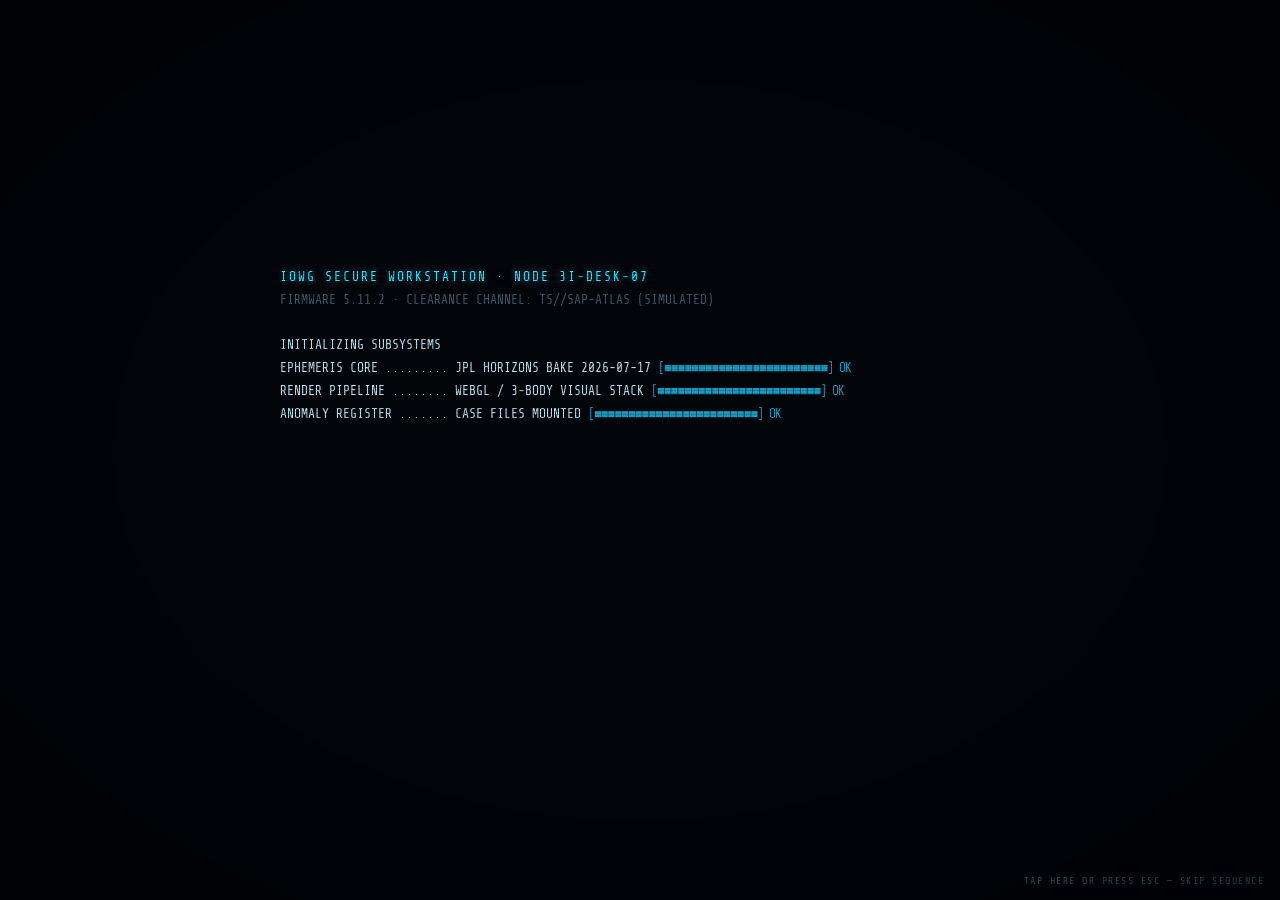
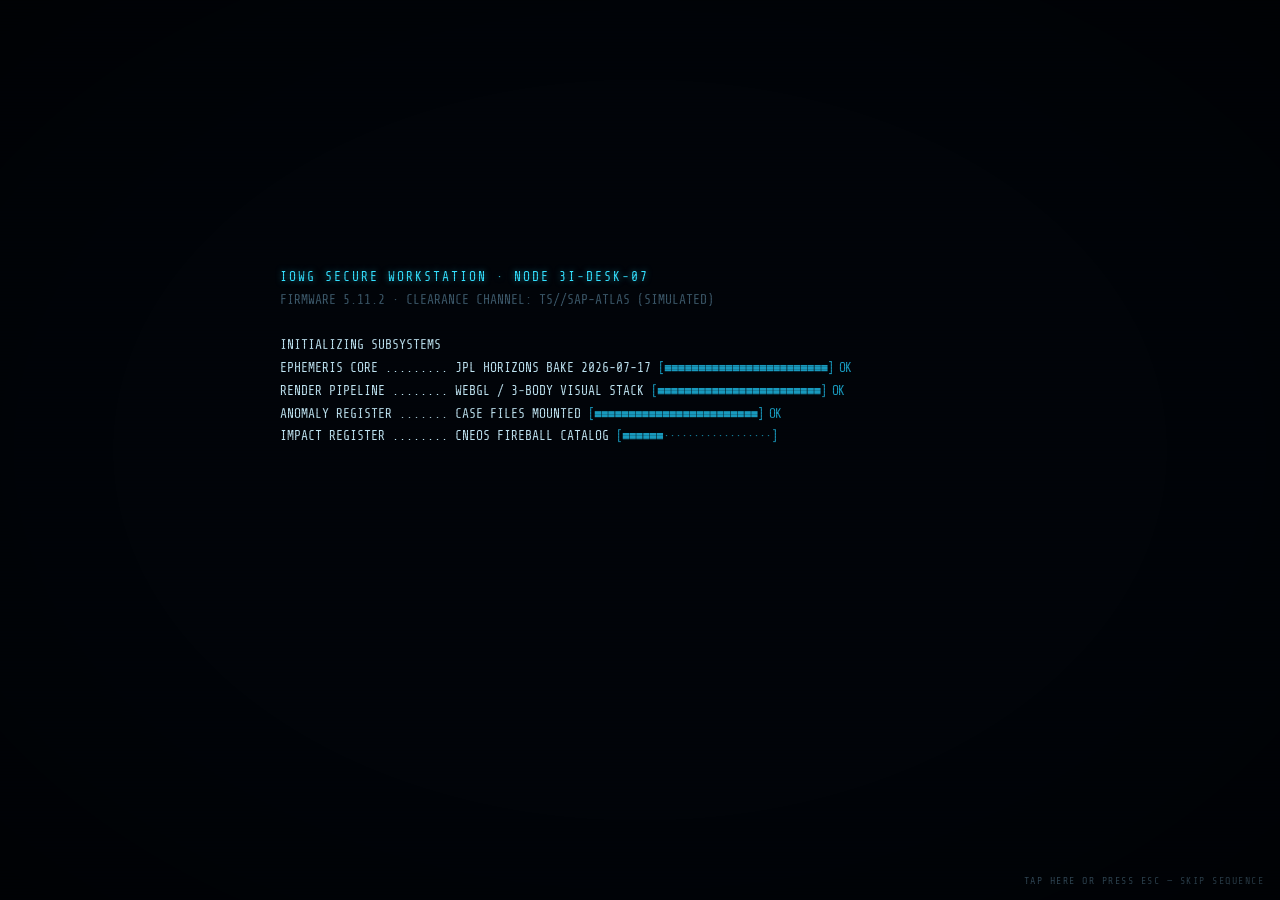
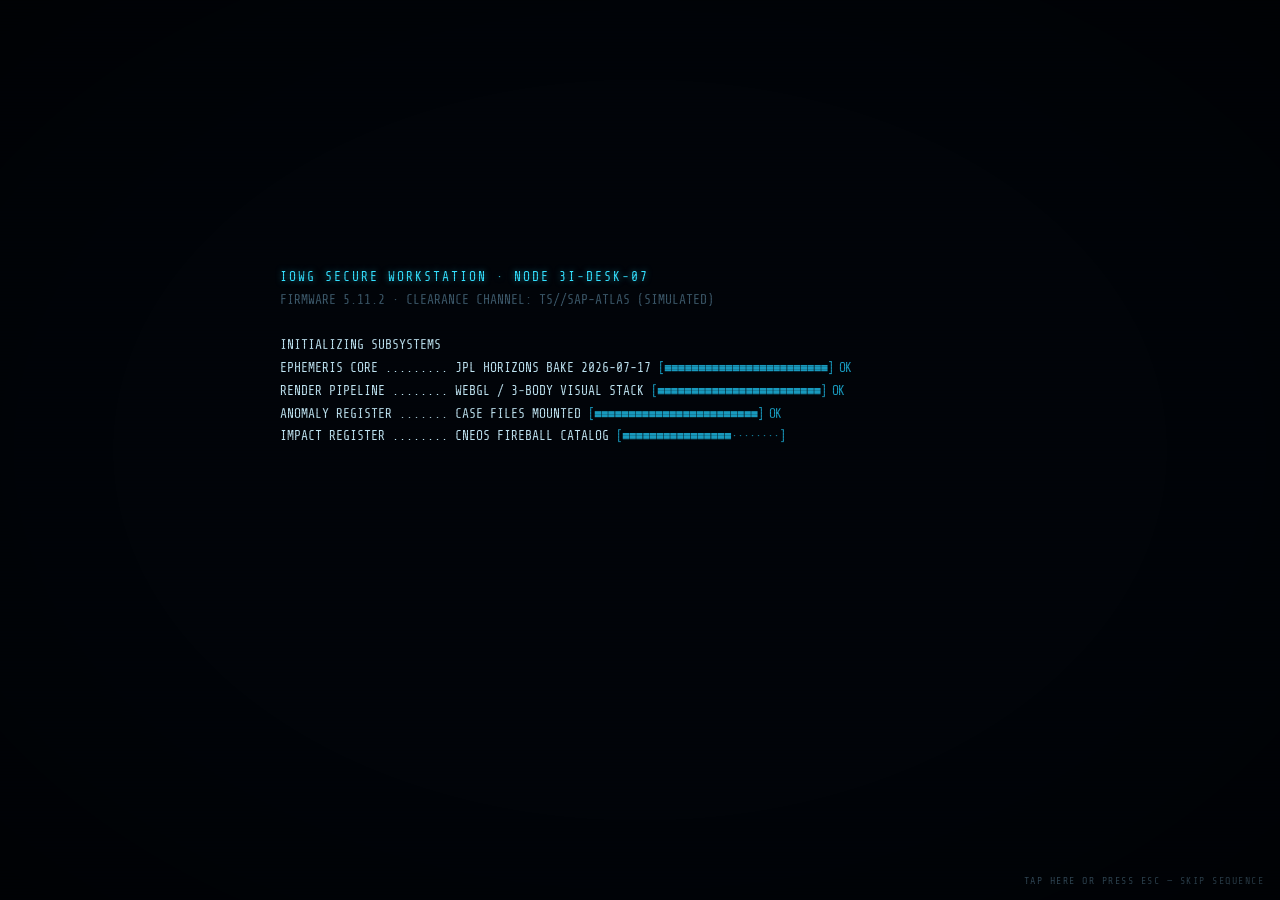
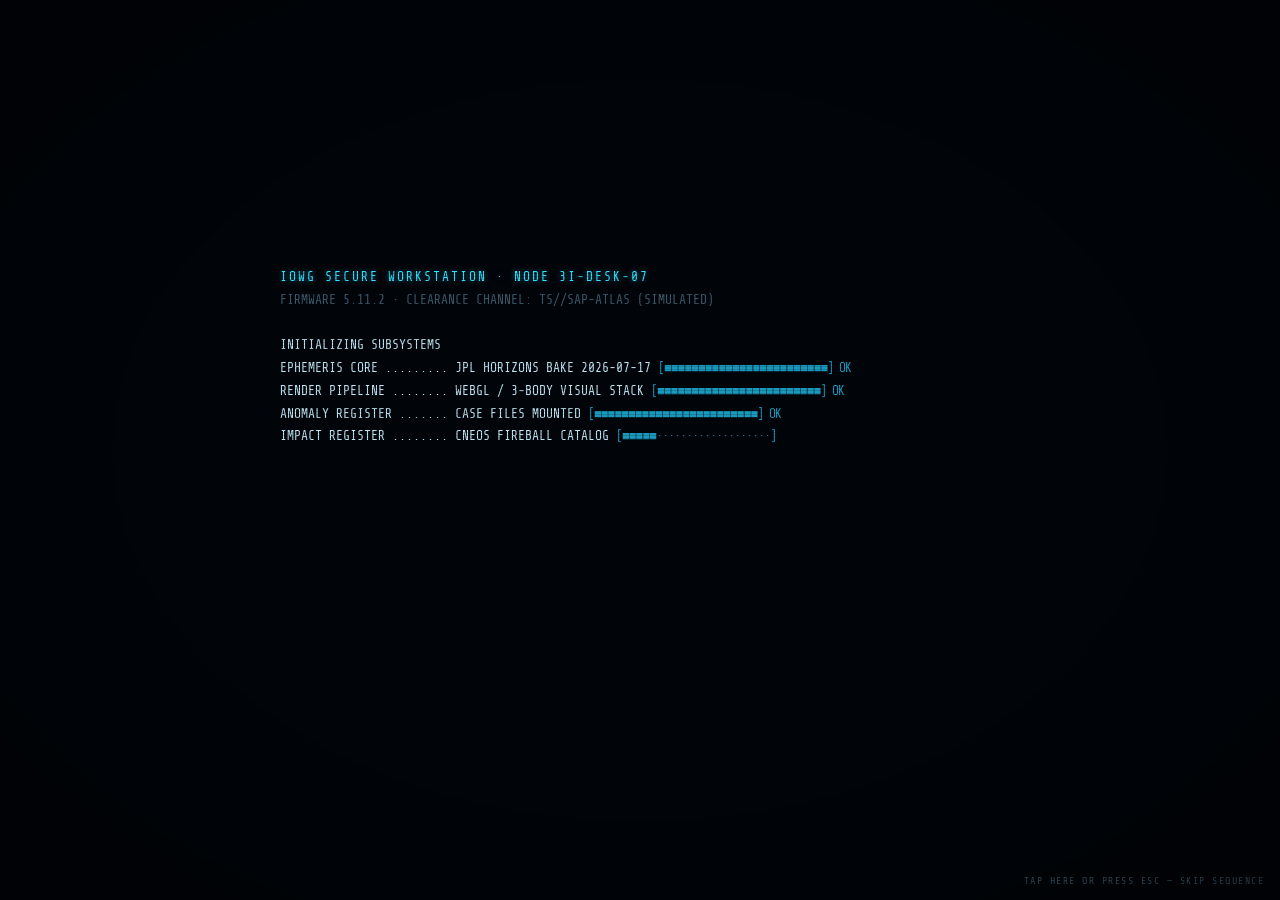
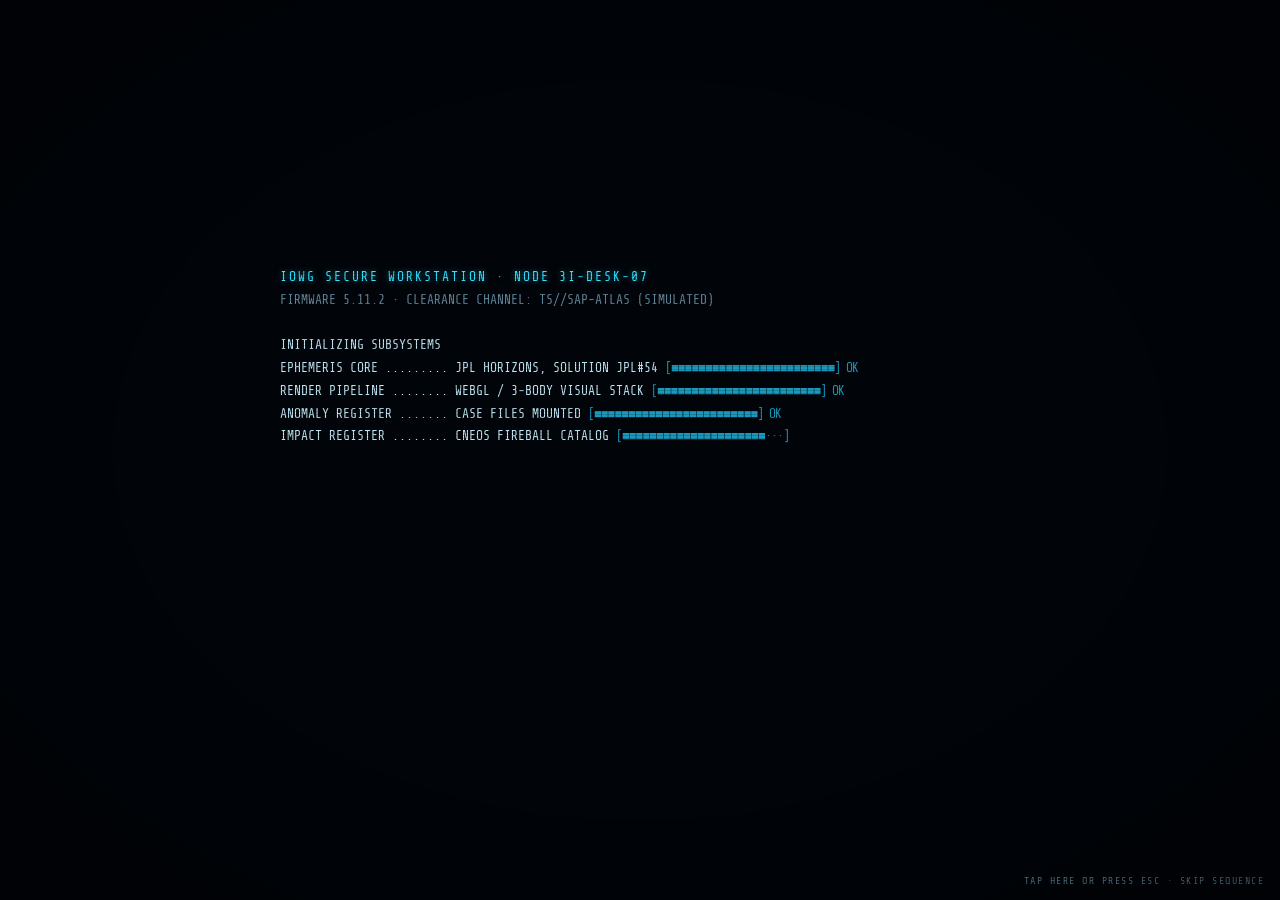
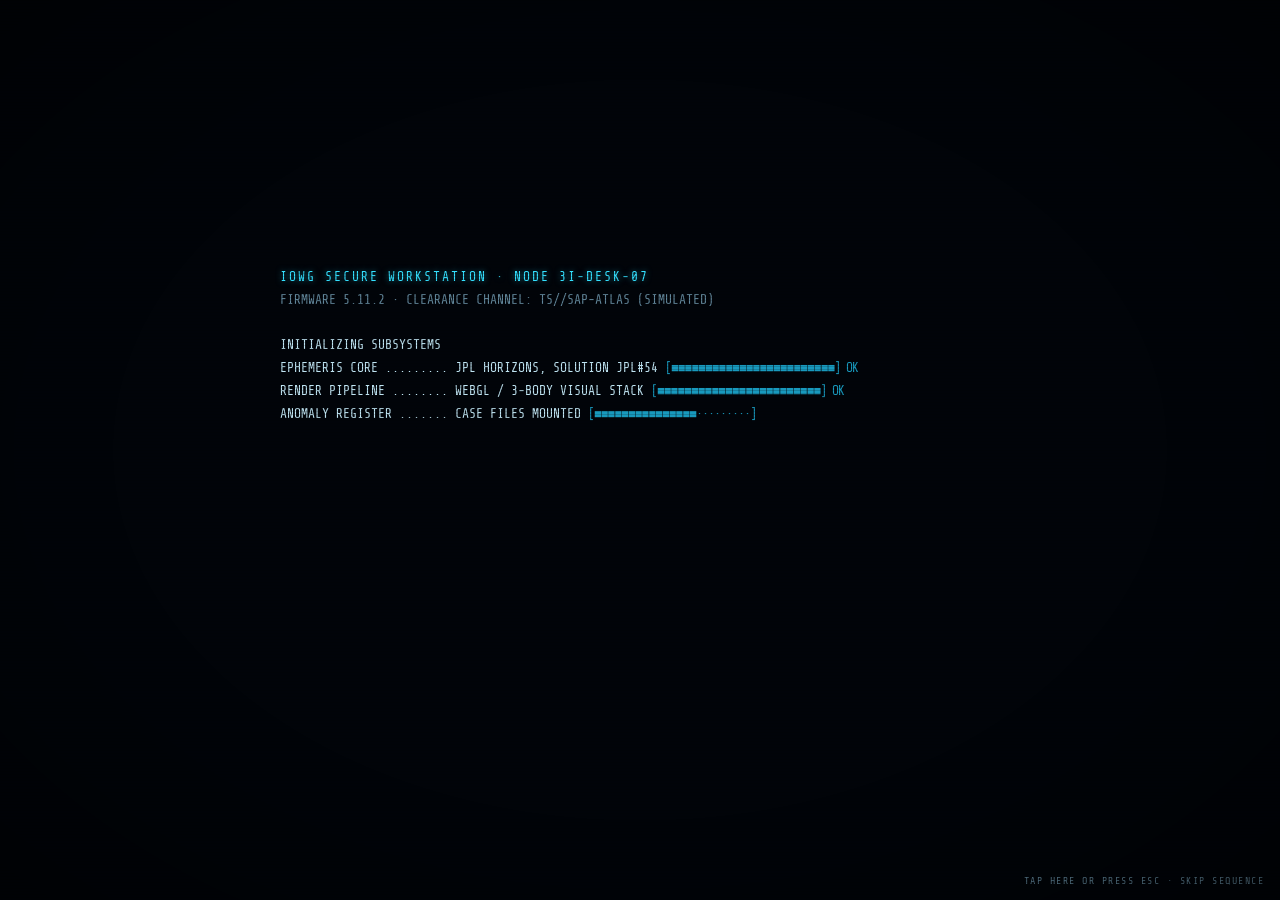
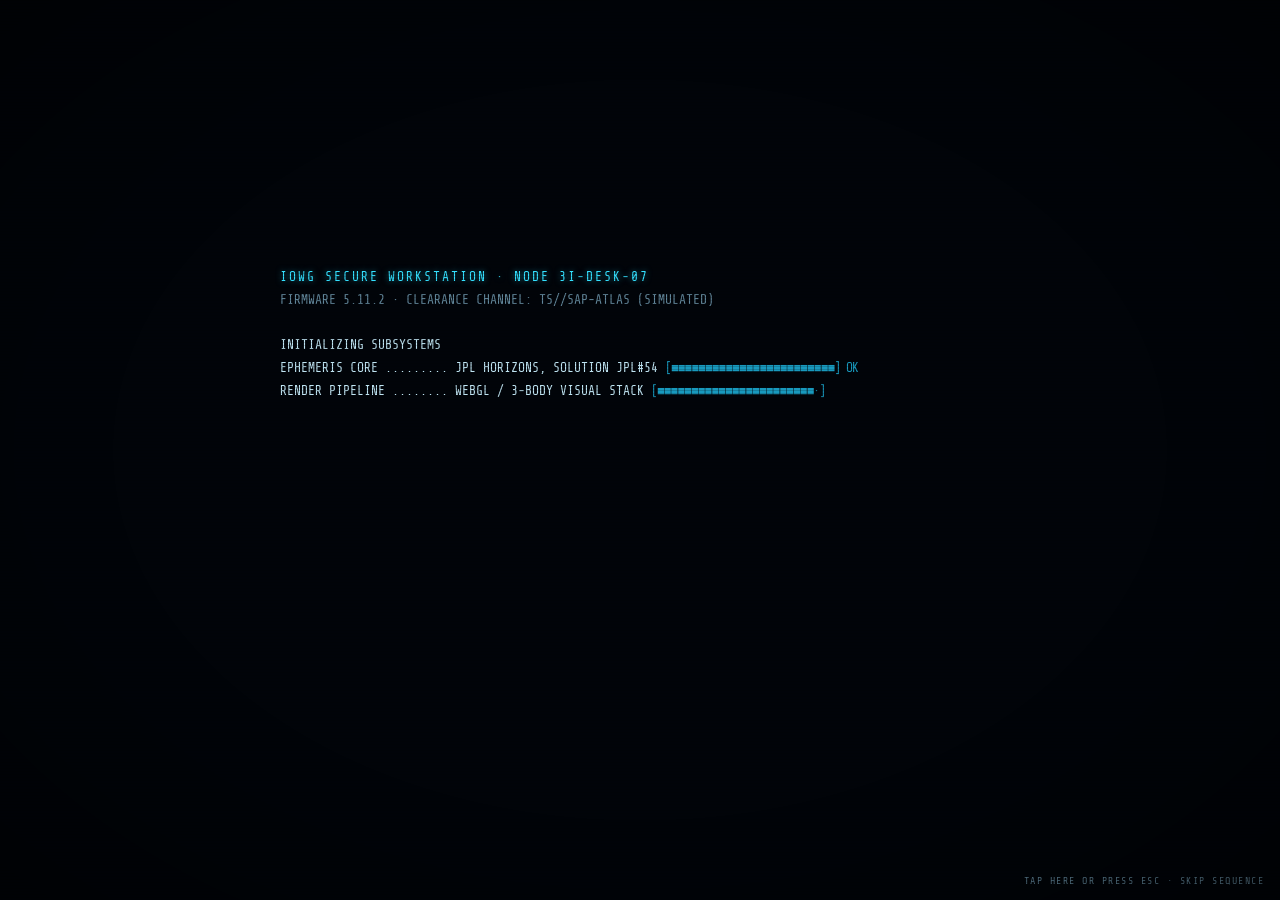
